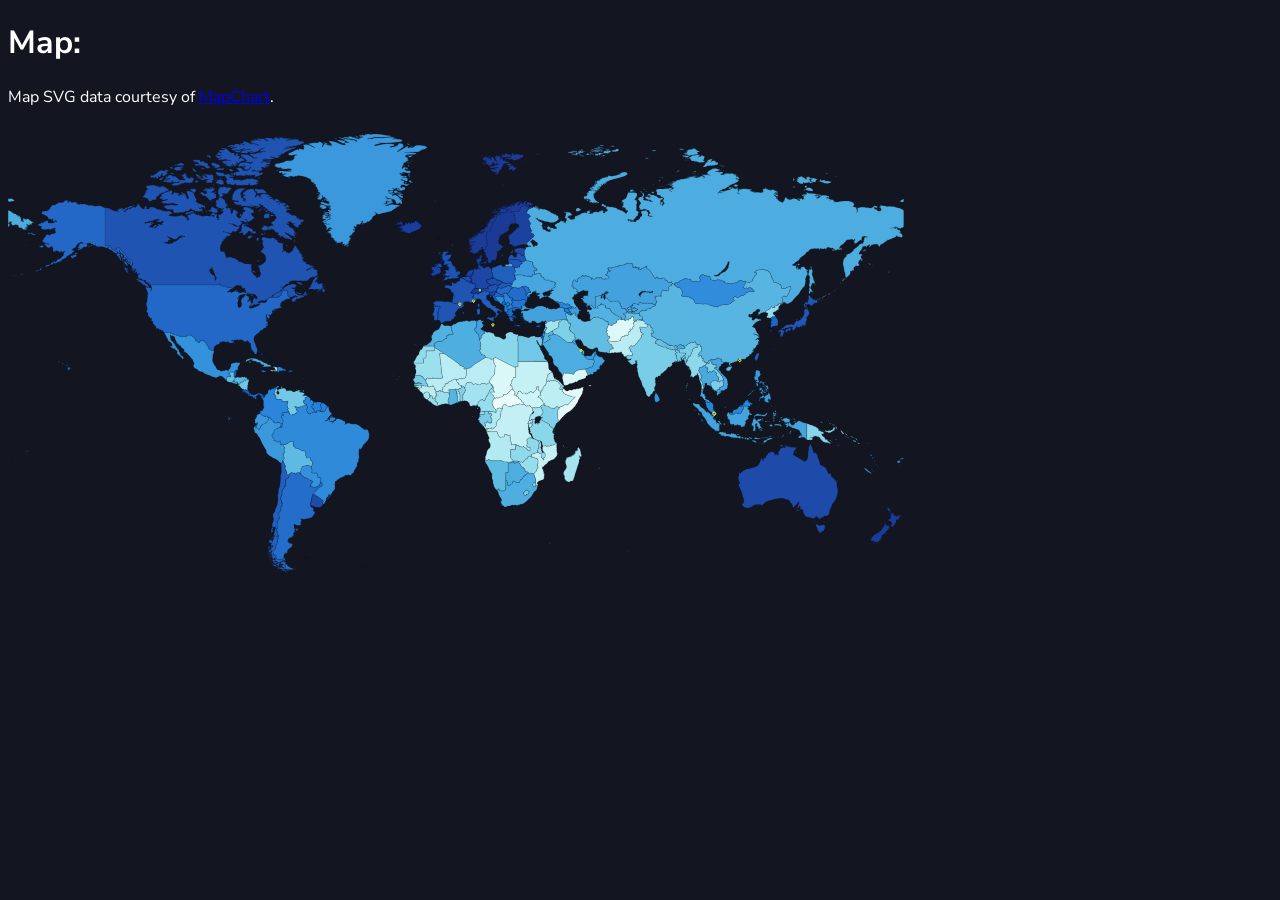
==== index.html @ 3bf243ae "Hover effects redone" ====
<!DOCTYPE html>
<html lang="en-us">
    <head>
        <meta charset="UTF-8">
        <title>BEST COUNTRY EVER!?</title>
        <link rel="stylesheet" href="style.css" type="text/css">
        <meta name="viewport" content="width=device-width, initial-scale=1.0">
    </head>
    <body>
        <h1>Map:</h1>
        <p>Map SVG data courtesy of <a href="https://www.mapchart.net/world.html" target="_blank">MapChart</a>.</p>

        <div id="tooltip">
            <div id="tooltip-grid">
                <p id="tooltip-text"></p>
                <p id="tooltip-score"></p>
            </div>
        </div>

        <div>
            <svg id="map-container" viewBox="0 0 895.92 471.76" preserveAspectRatio="xMinYMin" height="471.76" width="895.92">
                <g id="map-group"><svg id="map" width="895.92" height="471.76" stroke-linecap="round" stroke-linejoin="round" version="1.2" sodipodi:docname="world.svg" inkscape:version="1.4 (e7c3feb1, 2024-10-09)" xmlns:inkscape="http://www.inkscape.org/namespaces/inkscape" xmlns:sodipodi="http://sodipodi.sourceforge.net/DTD/sodipodi-0.dtd" xmlns="http://www.w3.org/2000/svg" xmlns:svg="http://www.w3.org/2000/svg" viewBox="0 0 895.92 471.76" preserveAspectRatio="xMinYMin">
                <g><path class="country-path" id="CAN" data-stats="CAN,20,23,Canada,20,100.0,79.47565793406336,6.38944,13.419917,113.9,8.69,19.22,13.87,1.349,45529.645,6.803,82.6302,100,12,97,11.91,36.469997,2.29,0.8,0.029,97,2.5" d="m262.35 173.5-.4-.04-1 .45-1.06.87-.23.27-.38.3-.73.2-.54.26-.52.07-.79.45.17.4-.52.24-.6-.31-.33.05-.27-.29-.77.2-1.75.2-1.2.28-.7.55-.25-.01-.75.96.2.27.9.15.67-.26v.52l.34.48-.43.3-.27-.1-1.28.04-1.28.27-.7.62-1.05-.28-.74-.01-.77.29-.63.5-.33.43h-.34l-.77.39-.44.43-.2-.14-.73.14-.51-.24.1-.7.34-.11.44.09.83-.08-.12-.5-.4-.17.34-.27.23-1.11.67-.21 1.04-.9.08-.4-.03-1.3-.08-.43.37-.74.48-.4.34-.58-.2-1.03-.63-.63-.02-.21h.76l.1.71.58.66.98.27.1.3 1.22.45.24-.17.04-.5-.28-.4.7-.36-.63-.5-.12-.4.23-.3-.2-.25-.46.13-.2-.55-.66-.6-.09-.35-.52-.32-.68.05-.85-.24-.1-.26-1.17-.05-.96-.26-1.46.07-1.57-.35-1.22-.18-.24-.63-.73.28-.18-.45.32-.29-.29-.41.28-.36-.84-.15.12-.5.36-.5-.31-.4-.78-.56.3-.57-.07-.59-1.24.15-1.08-.2-.54-.55-.38-.86-.1-.5-.48-.6-.27.11-.4-.24-.28.17-.34-.17-.79.13-.43-.24-1.19-.31-.2-.15-.62.01.4.9-.29.35-.28-.3-.06-.49-.45.2-.04.47-.42.8h-.35l.13-.59-.82.28-.46 1.15-.62.4-1-.04-.5-.34-.88.1-.63-.04-.35-.4-.87.51-.39.09-.65-.2-.18-.28-.48-.14-.22-.34-.65.08-.2.25-.35-.67-.3-.3-.82-.26-.7-.04-.59.28-.66.09-.3-.4-.88-.04-.2-.2-.7-.03-.3-.26v-.35l-.29-1.22-.83-.24-.04 1.21h-68.77l-.5-.3-.2.3h-.14l-.3-.45-.1-.46v-1.05l-.6.27-.16.4-1.02-.42-.24-.35.3-.65-1.16.2-.82-.6.32-.92-.25-.29-.89-.01-.17-.36-.65-.2-.78.2-.33-.3-.3.18-.72-.1.06-.46.5-.08-.54-.64-.62.15-.9-.42-.43.4-1.02-.4-.87-.73-.03-.22.31-.54-.52-.91.06-.82.42-.1.1-.46.89-.5.34-.39-.2-.34-.56.14-.1.18-.77.34-.63-.46-.45.22-.02-.77.3-.66-.88-.39-.18-.9-.81-.57-.03-.49.27-.36-.03-.77.23-.14.15-.5-.82.5-.66.64-.04.63-.22.17-1.93-1.87-.02-.73-.4-.67-.45.03.09-.89.56-.51.16-.46.43-.75.7-.95-.1-.3-.48 1.03-.39.57-.25-.3.52-.64-.36-1.1-.07-.51.28-.61-.14-.62-.82-.13-.24-.39-.37-.11-.48-.38-.65-.13-1.2-.66-.54.02-.19-.73-.58-.22.19-.61-.78-.2.28-.4-.8-1.09-.9-1.37-.4-.46-.22-.5-.53-.53-.22-.61-.4-.32-.62-.69-.88-.39-.44-.48v-.28l-.76-.7-.56-.11-.41-.54.2-.47-.62-.57-.55-.35-1.1.46-.83.17-.05.5-.47.1v.64l-.37.5-.56.02-1.1.58-.35.3-.48-1.22-2.46-1.9-.23-.5-.77-.34-.45-.36.27-.84-.07-.18-1.32.05-.96.55-1.02-.4-.28.28-1.1-.29-.06-.09v-37.9l.9.16 1.04.06.76-.09.54.2 1.39.28.47.47.47.21.33.33.8.24.55.39 2.25.84h.5l.82.32.4-.18 1.08.13.47.16.61.37.08-.64-.66.02-.34-.18.22-.4-.13-.8.5-.47.84-.03.53.17-.16-.51.32-.3h1.29l.31-.24.26-.53.46-.12-.03.4.5.13.48.49-.62.47-.07.35 1.04-.33.09-.21.51-.13.67.02.56-.45-.06-.34.26-.3.89.12.24-.32.36-.14.48.04.65-.19.23-.3 1.22-.46.43.22.35-.83 1.54-.28 1.1.24.4-.76.8.6-.49.6-1.27.53-1.03.38-.17.34-.45.1-.42.52-.36-.3-1.04.28h-.64l-.56.16-.4.54.08.23-1.65.46-.43.93-.34-.13-.3.16-.02.4-.6.67 1.22-.05.06-.26 1.06.25.3-.27-.4-.23-.53.32-.24-.99 1.21-.34.07-.29.64-.07.53-.22.3-.38-.18-.23.59-.23.53.09.82-.34.3.6 1.19-.81.29-.54.43-.05 1.16-.34.24-.17 1.2-.13.32-.38.16.42h-.45l-.11.59.4.16 1-.85.71-.54-.07-.62.57-.27.29.04 1.01-.25-1.11-.26-.4-.69.18-.4.33-.25 1.36.85.77.68.67 1.12.4 1.04 1.15 1.07.77.5.55.09.73.32-.02-.35.67.06.03-.3-.39-.08.15-.54-.43-.04.13-.4h.33l.42-.25.1-.52.32-.33-.05-.49 1.03-.25.22.4-.16 1.31.49.1.53-.13-.49.86-.4.28-.03.45.7.1.35-.15 1.18.02.47-.56.45.04.2-.8-.08-.37.45-.35 1.17.15 1.11-.06 1.5.22 1.56.64.42.4.9.55.7.27h.52l1.32.22 1.48.32.48.41 1.08.47 1.67.32.51.25.46-.06 1.28.18.35-.05.3.2.75-.43.1-.17.7-.03 1.38.44.73.52.54.17.37.48.43.14.5.75-.14.41-.7.3-.28-.15-.96.03-.15.48-.7.04-.18.43.11.26-.82.2 1.04.56.82-.05.98.31h.56l.78.2 1.36-.06.67.15 1.56-.03.23-.27.35.07.77-.15.83.18.94-.53.33.34 1.15-.53.38-.25.9-.24.22.17-.05.48.4-.1.34.28-.06.4.56-.1 1.05.08.36.81-.17.35.33.15.3-.17.02-.6.34-.13.4.8 1.12.65.25.48.01.5-.63-.13-.19.23.55.82.85.52-.25-1.26.58-.05.9.6-.5-.8.19-.25-.6-.36-.32-.67.18-.55-1.02-.83.13-.68.63-.24-.5-.33.76-.33.39.1 1.25-.36.42.09.68-.53.15-.33.44-.38.31.11.38-.26.56.03.12-.3-.45-.65-1.6.49-.21.95-.45-.47-.55.19-.67.44-.67-.35-.76.08.17.4-.36.4-.56-.11-.6.27-.53-.63h-.48l.1-.36.4-.26.47-.7.31-.26 2.47-.35.35-.21 2.19-.68.2-.17 1.1.34.7.63-.18.32.33.51-.32.35.43.13.1.29.58.36.21-.23.56.32h.37l.1.66.27.26.42-.1.43.15h.67l.84-.2.24-.42.26.23-.06.4.7.4h.34l.46.48.78.14.36.25.44-.21.48-.06.35.34.66.1.2-.22.5-.14.73.08.6-.42.31.21.45-.22.61.02 1.86.22.43.3.67.01.98-.26.22-.36-.56-.4-.04-.43.44-.12.8.75.38.65.46.28 1.23.36.74-.72-.36-.6-.16.19-.91-.63-1.2.63-.52-.52-.39-.53.26-.2-.28-.74.28-.16.6.3.24-.26.48.1.01-.45-.25-.4 1.42.16 1.05.66.21.46.59-.18.17.22-.14.92.7-.64.97-.35-.04.58-.47 1.22.06.4-.2.43-.5.37.36.46.5.24-.26.26.38.41.85-.64.37.32.6 1.38-.64.11-.14-.14-.56.14-.25-.5-.36.46.94.21 1.13.01-.12-1.06.22-.44-.36-.91.2-.15-.35-.54-.59-.3.38-.42-.09-.4.4-.51-.07-.22.89-.09.57.26 1.3-.9.33-.12.02-.45.63-.44 1-.38-.44-.33.37-.97-.15-.43h-.47l-.19-.27-.45.75-.07.4-1.02.13-.22-.4.2-.68.74-.26.23-.42-.46-.1.22-.8.51-.12.36.09.08.7.91-.59-.23-.25.3-.4-.25-.28-.31.03-.6.4-.99-.08-.5-.54-.1-.3-.78.3-1.33-.5-.6-.43h-.81l-.27-.28-.06-.5-.37-.05-.58-.56-.21-.62.03-.36.57-.78.7-.54-.86-.37-.55-.62.32-.92-.18-.45.25-.2.07-.43.74-.68h.37l.82.56.46-.32-.19-.28.22-.28-.86-.12-.26-.45.46-.13.59-.4h.47l.22-.5-.03-.56 1.69-.25.36.37-.34.71.82-.1.78.18.44-.05-.25.5.46.35 1.05.52.12.34.44.16.33.96-.13 1.13.23.41.31.17.2.38.9.3.1.4.73 1.06.44-.27.14.6.35.36-1.11.1-.68-.41-.41.2-.07.45.86-.09.42.3-.8.66-.72.3-.78.46.38.12.6-.1.93.63.7.29.99-.79.64.16.14.53.53-.1.37.2.24-.2.54.19-.9.56-.01.48-.58.16.9.57.12.4.45.77-.2.39.02 1.04-.22.22.62.3.22.56.67-.6-.01-.23.42-.44-.27-.35.64-.87-.15-.43.2-.56.3-.2.54-.7.33-.13.64.2.53.66 1.2.66.56.54.26.62-.07.25.3.6.08.6-.37.55-.6-.3-.18-.32-.38.3.32.65-.23.64.3.85.24.4.44.28.8.78.44.3.07.38.31.42.42-.26.4-.05.1-.51.45-.22.49.3.26-.46-.04-.83.26-.67.73-.74.49-.3.03-.56.21-.65.22-.27-.04-1.05.16-.38 1.11.02.66-.18-.3-.88.7.14-.09-.33.17-.35-1.26-.21-.57-.8.14-.1-.21-.8.17-.2-.2-.37.23-.16.05-.44.27-.26.37.24 1.2-.27.88-.02.76.42.7.23 1 .13.25-.12.57.12h.84l.32.36.1.48-1.68-.2 2.27.52.11.81.61-.19.6.05 1.03.35-.06.38-.92.68.37.34.54.02.33.39-.08.58-.91.55-.96.34-.12-.27-1.14.36.62.53-.1.62.73.07-.37.58.2.4 1.12.92.46.24.54.71-.28.76-.17.8-.27.41-1.07.08-.57.87-.46.18-.66.68-.94.05-.04.23-.85.6-.5-.08-.28-.64-.41-.09-.73-.7-.33-.05-.26-.59.01-.45-1.59.02-.51.2.21.36.46-.16.18-.3.67.03.12.46.52.3.33.68.62.48.69 1.16-.7-.02-.58-.5-.49.08-.35-.41-.24.25.53.49-.47.04-1.64-.29-.13-.8-.24-.37-.83.21-.97.07-.55-.2h-.42l-.55.22-.11.27.43.49.68.1.97.37-.04.68-1.1.54-.2.37.08.27-.24.32-.66.44-.36.1-.34.27.07.29-.75.3-1.38-.02-.68-.3-.3-.34-.57-.38-.08-.25-.65-.24-.31.02-.92-.58-.87-.44-.38.47-.51-.25-.64.13-.25-.18-1.95-.17-.31-.13-.48.13.95.42.12-.36 1.35.2 1.42.37.55.27.62.46.24.46.53.26.36.45 3.21.25.94-.04.82.16.27.38-.09.35-.35.23-.5.82-.71.97-.4.14-.35.76-.3.23-.06.36-.45.16-1.27.69-.43-.14-.96.08-.59-.36-.17.22-.6-.48-.26.3.32.43-.76-.02.37.56-.72.86-.71-.1-.5.22-.58-.01-.65-.21-.34-.27-.95-.2h-.73l-.82-.12-1.03-.48-.7-.13-1.02-.4-.55.34.13.27.7.13.37-.25 1.45.5.25-.14.3.3.71.13-.12.36 1-.37.4.27.07.26.67.31.9.18.66.71.12.81-.35.49-.62-.03-1.02.64-1.34-.23-.45.17-.43-.16-.3.2.63.5.75.1-.21.41-.5-.31-.19.2-.5.06-.22.38-.42-.06.24.54-.17.36-.52.1-.4.34-.28.5-.42.35-.64-.14.58.69-1.18.73-.36.4.31.53-.44.15.05.3-.57 1.13-.28.17-.41 1.17-.4.27.16.31-.24.47.03.6-.3.53.1.7-.1.47.25 1.05-.18.65-.04.63.28.37.53.36.21.4.63-.22.66.05.41-.13 1.32.11.15.85.4.98.4.66.13.77.74 1.5v.8l-.52.8.97-.24.13.16 2.97-.86 1.12.12 1.89.9 1.08.18.84.3.34-.04.7.57.82.55.83.34 1 1.4.65.29 1.1.18 1.47.65.96.23.55.26.6.55.72.23.06.2 1.28.2.97-.17.36.06.38-.16.4.15 1.32.2.8.02.26.24.35-.07.54.1.45.33.2.74-.56 1.55-.02.53.47.56.28.87-.22.7.24 1.12-.29.18-.16.86.78.57.17.4.89.76-.05.46.48.63 1.03.43.15.3.35.19.46.47.4 1.17.81.2.9.58.12-.87.45-.32.43-.6 1.15.86.23-.24-.18-.56-.38-.5.44-.16-.13-.34.36-.1.4-.43.22-.84-.06-.42-.65-.6.23-.77-.43-.02.04-.4-.33-.2.2-.43-.23-.87.15-.34-.33-.68.06-.66-.3-.8-.49-.06-.21-.3-.24-.85-.35-.55.48-.21 1.3-.34.22-.2 1.2-.41.6-.38.93-.47.37-.36 1.3-1.04.17-.38.96-1.01.28-.8.08-.5.03-1.22-.21-1.74-.54-1.22-.01-.23-.68-1.03-.98-.9-.31-.23-1.08-.41-.59-.49-.45-.21-.28-1.34.63-.06.55-.74-.05-.18.72-.3.12-.43-.28-.28.36-.2.08-.61.32.03.42-.36.32-.88-.7-.09-.1-.23.33-.39-.68-.77.38-.3-.6-.52.51-.42-.73-.3-.62-.13.89-.83.17-.8-.1-.6.44-.04-.47-.9-.37.03-.36-.75-.2-1.07.03-.5.54-.43 1.12-.7.88.24.41-.07.94.34 2.34.62.82-.08.8.19.55.34.2-.27h.72l.35-.28.74-.2.27-.36.5-.06.25.35.49.09.45.42 1.02.55h.4l.05.67.94.24.68.66.76.22-.1.43-.3.35.35.28-.07.37.76.48.4-.06.73.35.44-.05.4.2.45-.2h.58l.32.87.37.18.56-.57.1-.39.28-.07.37.76.02.31-.85.43.1.48-.18.85.37.4v.46l-.32.2.03.56.33.08-.17.64.22.37-.3.16.16.94.45-.2.48.13.02.35h-.51l-.14.58.14.65-.28.33-.29-.33-.39.22-.5.08-.02.27.62.52.46-.6.88-.5 1.17-.1.36.1.7.41-.05.3.44.94.17-.28.62.1.54.26-.14.33.2.3 1.35-.4.4-.5.7-.16.28-.62.21-.04.2-.47.68.46.34-.7.3-.09.54-.48-.25-.72.44.09-.03-.44.38-.62-.29-.74.31-.32.7-.2.06-.52.4-.69.26-.64.55.07.53.46-.2.4.3.29.39-.02.19.22-.12.77.12.36 1.04.64-.2.5.69.1-.04.47.26.37.63.21.17.69.48.19.2.56-.22.26-.6.34.42.28.56-.26.33.3.14.59.5.5.02.42.8.36.44 1-.37.1-.3.45.85.33-.37.5.45.3.79-.01.22.12-.03.47-.27.05-.77.67.17.56-.03.51-.19.39.5.33.2.3.45-.1.18.7-.12.2.69.15.3.2 1.14.22.26.44.11.58-.21.81.13.4.36-.3.48.13.54-.36.25.17-.09.43.66-.15.32.32.28-.4.61.21-.04.47.29.18-.03.39.6.13 1.18.07.17.2h.72l.45.36.54-.04.15.5-.71.43-.56-.03-.71.1-.16.35-.54.08-.65.29-.62.6-.6.14-.78.37-.66-.09-.7.38-.1.65.19.22-.77.34.6.14.62-.55.86-.18.46-.35.63-.1.07-.42.48-.45 1.58-.42-.48-.26.47-.33h.54l1.63.33.17.47.36.54-.02.36-.46.23.16.63.72-.81.88-.06.08.33 1.32.35.09.37.55.36-.03.46.2.16-.53.41.36.66-.61.2.3.44-.15.41.64.08.17.45-.1.9-.43.27-.13.27-.68.43-.32.06-1.53 1.14-.6.06-.14-.3-.63.19-.78.07-.41.33-.64.18-.54-.13-.95.9h-.3l-.1.83-.33-.03-.83.6-.3.43-.56.14-.12.42-.53.2-.23-.12-.96.2-.73-.08-.83.22-.37-.04-1.01.32-.32-.4-1.47-.15-1.54-.06-.97.2-.7-.25-.66-.01-.65.1-.55-.16-1.05.16-.92-.16-1.2.21-.47-.1-.58.3h-.49l-.28-.23-.23.36-.97.56-.24.52-.21-.01-.25.7-.03.5-.33.39-1.85.22-.15.47-.48-.05-.66.4-1.08.83-.19.51-.75.97-.52.43-.36.02-.46-.4-.4.03-.57-.33-.93-.17v.23h.66l.79.36.34-.04.66.4-.08.45-.35.68-.66.57-.1.31-.64.21-.54.98-.61.32-1 .88-.83.2-.48-.05-.86.43-.07.26-.5.21-.37.32-.97.28-.07.31-.34.12-.33.62-.5.46-.66.15-.38.44-.43.25.3.32-1.33.64zm-53.79-19.9-.42-.4-.23-.6-.45-.5-.25-.9-.35-.36-.31-.57.13-.55-.18-.15-.22-.78-.32-.28-.28-.6.04-.77-.42-.43-.2-.62-.42-.5.05-.32-.36-.52-.68-.48.21-.59.71-.23-.33-.54-.4.53-.4.9.19.38-1.03.11-.45-.17-.31.15-.05.5-.3.95-.24.18-.11.5.5.61.64-.13.12.37-.4.19.26.74.8.67.08.41.54.25.2.56.2.1.07.54.57.12.22-.58.59-.15.27.27.36.88-.17.47.02.57.42-.15.05-.47.5-.21.3.18.04.53-.54.8.21.19.4-.52.3.07-.77.83-.14.68.02 1.08.16.45.64.07.2-.27-.07-.58.43.1.18-.49-.17-1zm-38.38-39.75.62-.94 1.51-.5.6-.06.3-.24 1.27.05.7.21.89.15.18.5.55-.32.19-.43-.8-.27h-.6l-.31-.19-.75-.16h-1.3l-.75.14-1.11.43-.67.45-.17.5-.21.11-.3.59-1.76 1.17-1.1.17h-.67l-.18.13-1.3-.35-.81-.75-.46-.12.03-.34-.96.19-.6-.43-.53-.09-.38-.38-.37-.17-.81-.12-.71-.49-.16.3.8.56.1.36.88-.07.09 1.04.62.12.07.4.53.25.27.77-.63.28-.66-.1-.8.1-.24.34-.29.73-.43.47-.06.64-.63-.36h-.53l-.3-.18-.54-.04.13.41-.92.27-1.05-.4.47.57.57.24 1.35.04.3.33 1.17.4.66-.08.34.1.7-.05.95-.21.44.02 1.1-.37.54.1.71-.14.33-.32-.2-.66.11-.19.64-.31.18-.22.82-.04.77.08 1.2-.63.16-.34 1.31-.97.38-.4.1-.44 1.28-.91.66.19.66-.21-.23-.48.3-.13.49.08.7-.15.51-.34-1.5-.07-.98.07-1.45.2zm-17.87-13.5.48.52.52-.2.17.16.8-.14.2-.27-.76-.41.4-.73.48-.51.23.06.53-.59.04-.79-.66.27-.03-.31.38-.26v-.42l-.66.13-.58.43-.26.5-.66.23-1.53.08-.8-.1-.1.16-.97-.13-.47-.3-.73.1-.15-.17.43-.52.28-.02.58-.45.67-.27.46-.01.55-.43.8-.15-.75-.28-1.24-.18-.01-.3-.93.2-.28.18-.67.02-1.1.4-.47-.06-.74.62-.72.12-.62.3-.87.03-.48.28-.88-.02-.24.32-.7.03-1.32.33-.62.32-.67-.22-.35.44-.75-.13-.8.11-.12.44.24.45 1.15.21-.07-.64 1.02-.11.36.28 1.92-.25.46.44.38-.47-.27-.3h2.84l.62.28.27.38.46-.1.32.21-.4.47-1.1.1-.44-.22-.95-.12-.52.12.23.32.77.22.12.32-.44.5-.71.32-.36.03-.2.4.28.51-.67.47-1.08.1.23.37 2.78.46.14.12.95-.27.48-.56-.06-.38.66-.68 1.3-.69.29-.06.82.13.13.32-.19.53-.73.75-.69.3.06.3-.32.23-.78-.02-.27.44.39.28.36.02.43-.38.63-.33h.28l1.01-.7.52-.14.17-.36.41-.3.51.03-.03-.52-.5-.07-.45-.34.77-.9.99.02.27-.08zm110.04 73.15.6-.2.17-.25.88-.27.9-.61.33.04.36-1.04.38-.32.3-.64.51-.26.5-.1.6-.57.54-.2.22-.32.45-.15.4-.3.33.11 1.03-.35.36-.3 1.56-.54.36-.33.89-1.11.32-.25.88-.94.26-.47.3-.13.68-.64.62-.45.2-.01 1.3-.84.6-.2 1.03-.51.3-.04 2.01-.8 1-.28 1.63-.19 1.51.16.87.3.98.75-.42.36.28.18-.13.98-.95.25-.17.43-.32.09-.68.43-.63.12-1.3-.6-.35.3-.44-.06.02.35 1.1.32.48.75.38-.05.66-.42.46-.1.5.1.36.3-.52.52.06.23-.23.61-.21.06-.4.57.59.1.4.24-.24.31.1.33.37.3.11.68.36.46.03.26.65.02 1.1.3-.24.49.25.28.9.21.64.27.3-.13.83.04.66.47 1.36-.86.08.59.69.27.37-.22.5.74.33.29-.63.58-.45.06-1.21.53-.44.04-1.43.54-.54.27-.25-.17-.79.47-.28.39-.41.05-.53-.17v-.5l-1.06.67.03.37-.55.78-.63.38-.5.7-.59.16-.53.45-.5.08-.61-.97-.24.3-.3-.08-.06-.78-.16-.32.25-.73.67-.65.14-.43 2.3-1.36.38-.17.9-.17-.1.3.43.13.27-.33.72-.2.58-.35-1.18-.05-.8.13-.47-.15-.36.29-.46-.33.64-.4.54-.47-.38-.36-.43.61-1.4.53-.57.4-.91.36-.56-.31-.24.36-.5.35-.15-.23-.42.23-.57.07-.14-.4-.36.28-.22-.24-.45.04-.28-.31.1-.37-.16-.33.11-.37-.88-.27.04-.81-.05-3.38-.4-.5-.58-.45-.81.16-.77.32-.34-.18-.07-.59-.67-.03-1.85 2.32-.17.89-.28.19-.23.46-.1.66.14.24-.36.6-.7.49-.36.55-.46.16-.31.28-.37-.12-.26.15-.27.7zm50.96-14.46-.08-.3.54-.26.19.27zm4.11 6.57-.46.89-.18.53-.14.9-.31.4-.36.08-.4-.31-.46.37-.17-.13-.03-.57.3-.89-.14-.12-1.2 1.11-.36-.25.6-1.31.15-.11.02-.6-.31-.88-.32-.1-.8 1.07-.74.44-.27-.06-.3.32-.27.7-.39.43-.54-.03-.46.19-.5-.01-.32-.3.28-.34.95-.2.47-.41.3-.6.71-.24-1.2-.48-.16.68-.5-.11-.33.15-.48-.95-.67.4-1.03.1-.33.22-.5-.17-.84.01-.15-.16-1.8-.2-2.05.3-.48.13-.47-.17.05-.46-.3-.38.4-.43.6-.35 1.15-1.06-.41-.31-.94.12.27-.52.44.36.27-.12.06-.4.3-.47.1-.42.91-.3.1-.28-.33-.27.1-.56.66-.48-.03-.38.82-1.5.38-1.03.4-.55.8-.75-.02-.36.66-1.1.56-.3.97-.4.52-.32.13.25.82-.17.27.1-.21.62-.32.28-.87-.14-.12.42.42-.04.32.16-.05.37-.33.5-1.38 1.78-.24.59-.54.55-.16.73.2.36.43-.53.36-.2.22-.4.42-.38 1.06.73-.44.69v.5l.63.57.16-.27 1.07-.25-.17.92 1.2-.18.49-.67.43.35.53.06.3-.26.9.36.56.41-.38.64-.56.07-.16.58.01.68.3.26.62.28.27-.52.39.32.29-.36.4.1-.19.54-.32.26-.32-.1-.18.32-.63.37-.75-.02.09.3h.55l.15.25-.56.95.61.53.26-.66.55-.86 1.02-.34-.46.6-.3.6-.02.59.17.41.63-.56.15-.57.24.1zm-187.76-12.95-.42.12-.18-.47.36-.31zm-.55-1.14-.22-.29.16-.27.4-.1.12.26-.2.48zm2.24-1.87-.1.46-.9.5-.14.45-.48.17.18-.8.76-.4.16-.22zm-3.3-.62.23.41-.16.18-.5-.27.03-.28zm.63.62-.35-.7.33-.17zm-1.54-.63-.15.45-.5-.49-.26-.46.09-.22zm-5.74 1.44-.16.16-.52-.26-.75-.95-.5-.3-.63-.6-.51-.63-.41-.33-.09-.38 1.18-.04.69-.3.4.5.03.63-.58.18.05.47.26.09.33.62.32.02.34.7.47-.06zm6.05-1.73-.31.1-.33-.23-.32-.96.24-.22.04-.72.43.03.67.44.24.48.02.59-.2.79-.36.03zm-1.22-1.37-.08-.38.35-.32.12.66zm.94-1.01-.03.26-.47.03.12-.45zm-2.07.57-.48.23-.37-.49-.56-.27-.46-.84.58.2.72.42zm1.44-.5.03-.82.24-.2.54-.1-.1.46-.53.24zm-3.1-1.03.3-.23.38.18.12.45-.6-.18zm.4-.7.14-.08.9.62.4.48.84.79-.58.49-.57-.55-.34-.75-.67-.44zm-.5-.31-.23.25-.32-.27.55-.3.28.02.27.33-.3.47zm-5.6 2.6-.45-.36.11-.18-.54-.52.1-.34-.64-.94.24-.44.02-.48.52.13.46-.05.26.35.62-.25.37.4.08.43-.3.32-.71.25.58.27.33-.26-.1-.26.3-.4-.14-.48.54-.02.51-.27.05.43-.44.72-.18.89.08.55-.25.36-.54.08-.61.26zm186.6-5.47-.38.22-.32-.04-.18-.3.7-.25zm-9.36-7.12.41-.38.22.7-.2.47-.42-.4zm.03-2.02h-.59l.32-.44zm-18.68-6.24.06.26-.71.36.33-.7zM179 92.53h.36l.16.4-.45.35zm9.08-3.74.15.3-.56.2-.61-.25-.4-.4.43-.16.52.03zm6.98-1.11.03.42-.37.42-.62-.16-.58-.32.6-.32.23-.28zm3.71-.14-.4.35-.67-.33v-.86l.58-.15.44.44zm.4-1.24.03.63-.48-.24-.03-.37zm-2.33-1.74-.57.45-.42-.7.74.01zm11.03.01-.2-.34 1.22-.02.1.32-.11.55-.58-.37zm1.52.26-.17-.27.23-.48.3-.18.43.05.62.43-.08.6-.3.24-.3-.33-.16-.66-.41.94zm1.83 2.45-.15.27-.64.53-.16-.34-.53.12-.19.51-.3-.06-.73.63-.56.14-1.3-.46-.3.16-1-.2-.5-.39-1.26-.38.03-.37-.27-.13-.19.45-1.06-.35.1-.43-.36-.1-.18.38-.34.16-.59-.26-.44-.65.25-.35.45-.17.76.08.74-.27.8-.58-.55-.48.15-.63.45.07.1-.59.27-.42.73-.44.5.17.12.22.5.14-.04.46.3.33.37-.37.83.81.9.3.78.51.67.77-.07.4.29.3.04.39.69.24.44-.27zm-12.82-7.2-.75-.29-.08-.6.5.02.43.41zm-1.3 3.04-.22.64-.9-.07-.37-.67-.42.6-.7-.16-.36-.53-.42-.01-.16.24-.48.05-.05.99-.68.12-.94-.36-.35-.33-.33-.07-.2.4.73.29.2.46.76.28.72-.13.2-.29.45-.1.58.08.27.35-.4.32-.29.45.38.18.3-.31.45.3v.3l-.49.67-.18-.12-.68.26-.53.32-1.23.27-.37-.18-.55.27-1.44-.37-.59-.06-.14-.27h-.47l-.37.34-1.32-.13-.06-.46.56-.2-.4-.27-.33.12-.6-.1-.24-.22-.83-.1-.8.11-.52-.17.35-.43-.12-.51-.66-.44-.4.28-.06.28-.48.06.09.54-.6.45-.43.5-.34.13-1.16.22-1.5-.02-.06.32-.96.57-1 .2-.68.24-1.5.06-.38.22-.56-.17-.95.3-.31-.14-.63-.03-.43.19-2.62.14-.42.2-.37-.05-.85.09.35-.36-.62-.24-.3-.51-.47-.39-.03-.48.25-.24v-.4l-.33-.46-.6-.42-.47.03-.66-.16-1.15.15-.43-.12-.4.17-1.96-.25-1.14-.46-.47-.74-.47-.01-.13-.35-.98-.5-.47-1 .22-.25.98-.37 1.12-.16 1.2-.24.98-.13 2.19-.2.63-.1h.8l.37.15.99.09.41-.1 1.2.23.09-.1.93.25.82-.5.8.2.75-.06.17-.36-.6.03-.65-.28-.19-.36-1.09-.15-.35-.19-.36.13-.84-.48-.71-.15-.18.17-.4-.22-.66-.11-.5.22-.4-.09-.4.2-1.83.14-.84.15-.37-.13-.78.13-.48-.27-.88.02-.25.11-.75.04-.97-.13-.53.1-.3-.4-1.2-.65-.56-.61.07-.22 1.46-.68.81-.07.95-.26.48.01.24-.23 1.75-.4.14-.3.76-.3-.2-.18-.9.22-.92.1-.66.22-.58-.03-.44.16-.8.12-.4-.05-1.14.04-.36-.24.45-.5.86.05-.2-.52-.53-.11-.32.31-.38.02-.33-.3-.85-.02-.24.33-.31-.16-.22-.7.22-.73.76-.56.17-.41 1.37-.4.01-.38-.29-.18h-.47l-.4-.38.2-.38.8-.59.8-.31.68-.46.56-.57 1.18-.23.63-.33 1.1-.4 1.1-.32.48-.08 1.1-.44 1.35-.42.8.22.61.6.15.42-.2.72.05.83-.54.03-.3.21.1.35-.38.23.17.31.7-.37.6-.12.2.1.97-.42-.47-.22.53-.64.5-.39.43-.11 1.2.27.4.21.74.08 1.32.44.21.26.6.12-.16.76-.5.26-.19.32-.72.28.08.27 1.04-.48.28.25.65.28-.14-.44.9-.78.86.06.83.57.4-.24-.17-.55-.36-.26.13-.48-.45-.29-.64-.07-.5-.42-.04-.39 1.56.07.43.11.38.43.94.53.48.01.3.37.1.58.4-.18.58.19.1.3-.18.65.32.75.28.31.02.68.47.1-.16.79 1.08.87.14-.57.32.12 1-.93-.38-.32-.48-.2-.05-.5-.36-.06-.04-.52.15-.35-.32-.4-.02-.76-.33-.61-.35-.88-.03-.78-.35-.4.6-.49-.16-.37.27-.19.87.14.52.18.7.45.21-.43.54-.15.5.42.5.19.59.48.46.16.55.01.2.36.35.13.55.72-.16.45.36.17-.03.51.32.35-.2.2.78 1.23-.17.21.47.87.06.4.33.15.75 1.06-.06.42.22.18-.44.66.1.52-.48.42.15.22 1.2.8.34.66.31.03.77.66 1.03.1.34-.34.31.25.03.36 1.1.41.71.36.43.34.65-.18.27.17-.1.48.23.23.69-.12.48-.25.22.22zm69.65 13.24-.15-.19.5-1.1 1.13-.32.27-.6-.31-.3-.17-.84-.4-.91-.41-.58-.37-.1.03-.51-.22-.64-.53-.44-.39.1-.27-.18-.39.19-.72-.65.08-.37.28-.1.02-.77-.33-.13-.39.22.4.48-.67.1-.55-.05-.4-.53-.72-.49.35-.45-.05-.24-.74.03-.35.18-.87-.58-.02.38-.27.21-.82.26-.23.21-.75.34-.74.07-.13-.36.35-.5-.29-.22.03-.37.54-.2 1.08.22.44-.31.48-.03.12-.3-.28-.56-.69-.39-.64-.19-.43.05-.15-.27-.62-.43-.85-.18.06-.44.36.08v-.58h-.7l-.5-.25-.34.04-.07.4-.42-.23v-1.6l-.51-.36-.66.28h-.43l-1.03-1-.7-.14-.96.08.29.38.4.2.4-.07.5.6.26.8-.09.36-.47.17-1.36.04-.62.16-.38-.46-.58-.24-.75.05-.45-.24-1.15-.06-.16-.16-1.22-.05.4.44.52.05 1.04 1.09-.38.18-.61-.5-.32-.12-.74-.55-.38.02-.91-.64-1.82-.63.14.24 1.36.4.92.64.05.47-.35-.05-.33.2-.79-.06-1.15-.48-.36-.26-.54-.02-.2.15-.8.15-1.02-.17-1.54-.09-.64-.27-1.05-.19.06.34-1.08.17-1.22-.53-.7-.55-.3-.6-.47.2-.43-.64-.26.23.41.3-.08.3-1.2-.2-.91.4-.26-.43-.46-.27-1.39-.31-.53-.36-.41-.7-.56-.36-.38-.59.55-.77.26.2 1.2-.1.68.2.11.24 1.08.1.51-.12.83.06.18-.27-.36-.3-.8-.3-.29-.61-.5.28-1.1-.15-.27.03-2.99-.41-.37-.4-.1-1 .52-.58-.54-.61.05-.84.58-.26-.51-.61.12-.8.33-.27v-.41l.6-.45-.1-.27.47-.41.19-.34.02-.78.64-.98.48-.26.43-.56.48-.2.21-.3 1.62-.92 1.56-.42 1.05-.21 1.74-.04.68.12 1.6.09.64.36-.26.33-1.3.69-.26.07-1.13 1.01-.63 1.02-1.03 1.3-.1.46.14.34.88.67.18.5-.36.44-.15.47.13.92.7.98 1 .73.57.56.77.33.57.07.26.7-.84-.1-.56.2-.31.33-.4-.13-.68.17.22.31.3-.2.7-.11.73.09.54-.2.3.2-.29 1.04.53-.19-.17-.6.07-.86.25-.66.43-.2-.2-.8-.26-.16-.45.23-.92-.17-.49-.41.04-.26-.33-.43-1.12-.36.08-.22.54.02.5-.15.17-.54.36-.36h.8l.32-.13.34-.79-.6.21-.82-.04-.43-.24-.46-.8.07-1.3.33-.33.95.14-.03-.3-.9-.07.3-.55.5.39.09-.43.74.23.78-.07-1.13-.42-.35-.03.11-.54.7-.32.65.32-.07-.44 1.05-.3 1.35-.57 1.2-.34.26.08.56-.42 1.94-.01 1.3.1.75.85.11.61-.08.45.2.35 1.23.37.24.36-.23.79.45.48.35.1.13.38-.72.47.12.6-.01.56-.32.1-.48.46-.08.29.27.44v.56l.9-.3-.11-.43.36-.32.12-.42.5-.46.3-.06.27-.45.32.17-.16.33.66.35.52-.33.38.24.47.7-.5.88 1.06.38-.5-.5.22-.66.8.34.31.74.23-.17-.24-.56-1.22-.62.4-.48.37-.1.08-.76.4-.36 1-.5.43-.02.5-.25 1.77.05.51.23.1.27 1.13.2.3.24.34-.22.5.05.66.25.68.14.01.2.63.94-.3.33-.54.29-.9-.1-.97.27.06.13.87-.3 1.03.19.45-.21 2.06.24.3.51-.37.69-.7.09-.49.3-.66.16.21.37.3-.3.28.38 1.02-.6h.45l.5-.2.44-.01.2.31-.4.24.6.46-.22.54.16.21.37-.22.32.47.85.25-.06-.55.6-.14-.19-.29.47-.21.1-.42.32-.04 1.38.33.85.27.4.27.75.86-.56.46-.26.44h-.44l-.6-.18-.45.12-.34.54-.44.4 1 .4.91-.37.67-.07.42-.68.92-.35.37.17.27.54-.04.28-.42.26-.23.53-.65.2-.63 1.69h.22l.61-1.49.35-.06.56-.37.96-.32.8-.36.27.29-.37.37-.62.35.45.21.6-.5.29.13.19-.37.96-.02.26.25 1.84.63.17.39-.48.57-.23-.19-.35.4-.73.09-1.14.25-.53.49 1.18-.25 1.25-.07.16.28-.7.86.54.09.4-.4.66-.26-.1-.63.67-.45.61.27.65.52.75.83.33 1.03-.58.06-1-.3-.65.04-.53.29-.32.34-.6.19 1.47.56.53-.08 1.4.07 1.1.55.24.25.06.44-.28.22-.5-.19-.93-.08-.4.15-.41-.07-1.3-.6.29.41-.08.38.94.4-.76.3.1.5.31.38-1.3-.33-.37.4 1 .23-.53.32 1.07.44.66-.16.68.36.82.02.43.24-.4.26.38.43.14.42.44.21.31-.16.49.06.34.57.45.19.55.4.13-.44.78-.11.07.35.58-.23.4-.39.6.21-.65.67.08.26.48.04.53-.21.56.26.76.77-.1.37.3.2.13.4-.19.21-.85.04.15.27.72-.2.3.19 1.1.05.72-.46.34.15.12.34-.2.23-.49.15.06.4-.3.61 1.11-.35.74.1.24.17.57-.16-.03-.31.38-.17.22.34.54.03.35.34.09.35.39.02.52.53.06.3-.41.25-.34-.02.2.76-.73.13-.37.2-.69-.15-.1-.35-.89-.14.63.5-.55.35.62.32.47.03.28.54-1 .18.3.62-.5.15-.31.8h-.37l-.29-.22h-.65l-.52.46-.14.43.12.42-.15.4.15.32-.08.5-.62.45-.42-.28-.15-.4-.47-.14-.2.27-.77-.62-.19.4-.38-.54-.53-.16.08-.6-.5.16-.11-.47-.53-.24.07-.27-.39-.21-.12-.35.37-.6 1.12-.4-.14-.28-1.07.4-1.27.1-.15-.66-.47-.1-.44-.54-.15.26-.39-.16.17-.44-.64-.09-.3-.9-.61.4-.12.48-.4.4-.3-.1-.37-.47-.62-.2.34.94.63.42.34.11.22.7-1.5.27-.28-.1-.36-.61-.53.28.02.28.43.49.9.64.71-.16.45.13-.4.58.24.22.63-.08-.19.94.56.1-.05.62h.36l.4.37 1.1.3.28.36.5.3-.09-.51.27-.09.38.28.28.4-.38.45-.03.34.67.12.48-.14.42.4-.43.51.02.3.47.61.37.2.64-.04-.8.79.14.2.63.15.43.38-.07.4.07.78-.32.4-.35-.33-.17-.62-.37-.42-.27.16.1.5.29.26-.3.7.68.2v.48l.25.19-.15.35h-.34l-.54-.35-.25.24.66 1.03-.58.25-.37-.5.11-.36-.82-.14-.15-.34-.55-.08-.3-.19-.46.11-.57-.21-.25-.28-.45.16-.28-.5-.18.01-.38-.48-.4-.01-.44-.46-.32-.15-.49-.84-.3.24.34.63-.46-.12-1.43-1-1.22-.17.42.8.89.72.64.84.21-.02.65.3.42-.05.26.4.82.49.4.4.15.45.55-.1.7.7.44.6.79.4-.3.85.39.49-.81.15-.97-.31-.27-.3-1.13-.32-.9-.31-.22.09-.77-.22-1.42-.14-1.03-.53-.16.03-1.04-.67-.35-.41.21-.35-.31-.17-1.1.17-.43-.02-.63-.44-.85-.12-.45-.4-.9-.2-.31-.3-.47-.18v-1l1.02-.56-.23-.23-.54.13.05-.38-.65-.36-.49.42-.41-.4-.32.39-.22-.44-.49-.32-.45-.58-.19-.03-.12-.57-.38-.07-.17-.44-.88-.45.08-.85-.86.26-.41.38-.1.52-.33-.11.33-.65-.22-.5-.36-.1-.35.36-.45-.22-.39-.44-.23.16.83.56-.37.23.2.3-.44.2-1-.34-.3.1-.31-.28-.88-.28.04.37-.42.44-1.06.1-.3.31-.47-.16-.34.15.11.35-1.11-.44-.54.24-.22-.3-.8-.1-1.06-.99-.02-.67.3-.4-.18-.42.45-.39.83-.4.79-.2-.5-.51.3-.6h.39l.37.23.64-.06.38.08 2.3.8.04.22.72.33.1.4-.27.16.17.69.29-.46-.17-.72-.4-.43-.58-.34.2-.23 1.25.22.28-.1.32-.4.44-.04.48.2.65-.3.42-.48.74-.03.52.3.44-.13-.47-.7-.09-.44-.73-.34-1.02-.94-.12-.27.31-.32.65-.3.92-.67.65-.38.31-.46.59-.27zM161.07 66.02l-.34.37-.74.35-1.16.35-.6.11-1.88.93-.43.06-1.63.8-.97.37-.22.24-.5.04-1.11.56-.07.48-.28.37-.1.48-1.07.55-1.06.06v.62l-.58.56.1.38.02.84-.33.73-.3.25-.89.28-1.07.22-.45-.38-.25-.02-1.13.95-1.18.4-.42.4h-.75l-.4-.2-.45-.54-.46-1-.46-.35-.33-.52-.31-.21-1.49-.49-.76-.39-.67-.24-.1-.19-1.3.15.19-.6-.08-.32.45-.48.11-.29.46-.52.1-.31.6-.36.05-.5.22-.89 1.16-.31-.37-.45-.3.01-.25-.35.7-.77.33-.8.66-.32.28-.27.03-.58.7-.5-.27-.36-.65-.07-.13-.34-.62-.69.03-.27-.29-.7-.24-.3 1.4-.4 1.51-.1.44-.12 1.7-.06 1.26-.17 1.34-.29 1.11.23.5.42 1.93.71 1.24.26h1.06l.32.2.32.87.46-.58.18-.46 1.64-.3 1.62.24 1.36.7 2.37 1.75.68.26zm-28.27 92.33-.06.65-.57-.33.03-.3.33-.32zm.1-2.88.55-.45.32-.06.21.28-.26.29zm8.23 7.05-.59.54-.83-.13-1.25-.48-.69-.18-1.07-.5-.22-.23.44-.32.1-.28h-1l-.3.23-.61-.44-.05-.54-.5-.04-.3-.48-1.25-.1.03-.56-.22-1.02-1.22.1-.87-.85-.74.15.02-.49-.35-.75.9-.1.02-.25-1.28.4-.64-.52-.22-.57.83-.29.48.01.94.3.76.5 1.85.49.85.06.94.33.38-.06.38.2.12.36.52.9.74.65-.06.33.18.34.73.45.95.23.5.26.37.36.08.42.46.47.13.65.39.05zm146.75-40.85-.69-.15-.19-.42.46-.03zm-8.5-.61.1.3-.29.32-.9.5-.3-.23.5-1.23h.6zm7.59-3.23h-.34l-.54-.57-.73-.37.14-.25.95-.14.82.14.11.6zm-1-2.18.2-.12.5.26.33.48-.18.12-.62-.21zm-35.01-1.34.03.47-.7 1.49-.5.66-.27.01-.23-.38-.57-.35-.27-.6.18-.8.95-1.05.36.12.33-.16zm37.16-1-.04.23-.5.37-.9-.24.29-.48.78-.02zm-14.62-.35-.3.35-.5-.06-.65-.33-.34-.68h-.28l-.34-.34 1.05.18.73.3zm-29.8-1.44.82.23-.26.49.02.4-.84.44-.33.44-.8.63-.96.52-.38-.3-.33.05-.64.36-.2-.63-.39-.34.01-.37.49-.3.39-.5.08-.5.56-.4.44.32.3-.03.64-.32.8.03zm11.6-1.18-.05.4-.5.3-.45.08-.67-.48-.8-.7-.04-.24.9-.17.85.08.35.13zm33.54-.2-.42.04-.4-.57-.2-.57.36-.21.18.94zm-31.42-.58-.03.45-.7-.15-.76-.6-.33-.12.06-.4.68.03 1.03.46zm29.42-1.23.2-.34.42-.14.11.5zm-32.62-.67.05-.2.9-.1-.3.39zm11.08-2.16-.07.76-.25-.03-.06-.81zm19.91-.17-.27-.13.53-.44.47-.1.06.36zm8.2-4.88.3.4-.4.1-.44-.35zm-44.7 8-.72.15-.32.36-.44.23-.6.5-1.55-.49-1.09-.46-1.01.03-.1-.45.4-.22-.44-.47-.76-.06-.54.13-.2-.21.39-.44-.08-.3-.47.28-.85.04-.36.39.2.33-.07.63-.37.02-.7.58-.55-.02-.3.28-.19.64-.28.3-.91.49-.79.27-.6-.02-.3-.45-.05-.7.12-.32-.02-.68-.45-.15-1.23.26-.93-.05-.52.39-.48.02-.4-.42.11-.27.7-.8 1.76-.68-.3-.52-.23-.82.12-.86.49-1.17-.17-.19.2-.44-.07-.77.36-1.54.23-.4.82-.62.26.3.76.12.08.42.3.38-.67.3.6.35.14.42.43.57.26-.56.41-.56.32.1.54.74.34.3.64.17 1.11.11.14.42.32.35.81.28.43.4.42.13.45-.08.6.3.88.74.15 1.02.31.28-.1.25-.7.21-.15.3 1.28-.17.2-.15.8.19.42-.38.47.43.38.12-.08.35zm-12.02-9.07.72.72.35.8-.35.35-.37-.44-.63-.42-.18-.75zm1.31-.34v-.2l1.02.31.93.57-.27.42.82.4.59.02-.33.43-.28-.17-.8-.11-.8-.32v-.6l-.18-.25-.57-.25zm3-.9.56.2-.17.22zm52.03-3.68-.6.56v-.5zm-3.36-1.42-.7-.03.2-.53zm-23.94-1.33-.13.26-2.48-.02-.59-.32-.35-.55.06-.34 1.2-.07 1.34.27.54.02.27.18zm-32.97-1.95.42.36-.07.47.16.6-.1.48-.47.5-.6-.27-.29-.57.27-.41-.34-.2.22-.54.52-.5zm28.79.5.06.28-.39.67.3.59-.05 1.12-.41.5-.4.32-1.25.43-.89-.06-.96.18-.87-.06-.2-.14-.3-.63-.35-1.2.28-.7.83-1.2.47-.48.97-.31.54.16.43-.2.78.13 1.15.34zm-9.68-.65.1.4-.42.29-.35-.25.09-.54zm11.33-.28.18-.32.53.53-.17.38zm-10.58-.5-.43.27.27-.93.53.17zm9.4-.32.13-.41.27.05.36.47zm.01.69-.5.1-.85-.44-.03-.55.33-.4.67.22.15.42.4.37zm-39.05-3.58-.27.17-.21-.6h.35zm28.48 1.59-.37.21-.43-.13.08-.35.4-.63.58-.08.62-.73.04-.32.63-.22.36.03.25.36-.33.43-.31.16-.62.67-.28.44zm-27.86-1.84-.2.26-.45-.4.04-.22.7-.28.16.32zm33.81-.5.04.45-.67.46-.11.27-.42.12-.27-.13-.3-.52.06-.54.62-.26.34.17zm21.9-.53-.77-.32.82-.47.38.34zm-26.14-.5.3-.4.61.08.21.32-.37.3-.5.1-.57.31-.42-.34.3-.37zm-3.94.06-.07.58-.54-.14-.1-.36-.6-.24h-.66l.1-.38 1.22-.22.64.33.75-.4.67.19.14.37-.66.32-.75.07zm-9.64-.52-.05-.36.71.12-.21.33zm-19.01-.12-.24.21-.45-.3.45-.18zm10.9-.95-.46-.21.39-.55.79.3.37-.12.35.31.02.3-.69.06-.56-.2zm38.86-4.62.4.14-.23.34-.46.05-1.23.33-.17-.25.35-.3.08-.48.38-.11zm-3.6-2.3-.16.77-.63-.07-.21-.78.45-.18zm.53-.66.2.28-.27.33-.58-.13.18-.46zm-60.3-5.03-.24-.2.64-.55.27.55-.23.25zm-.4-1.91.67-.25.4.24.2.42-.21.42-.7.2-.42-.33-.11-.4zm-27.45-2.17.18-.15.84-.01.11.25-.9.12zm8.5-.18.44.29-.2.57.02.56-.41.7-.63.5.02.22-.55.43-.61.2-.1-.25-.61-.42-.54-.57-.4-.16-.03-.45-.97-.59-.7-.26h-.5l.07-.37.34-.2.56-.6 2.2-.12.84-.17.54.07zm59.28.1.25-.54.62-.26.56.07.52.29.44-.06.75.15.5.21h1.18l.51-.09 1.57-.07.68.29 1.1.24.52.24.47.52-.03.21.7.18.44.49.16.42.62.14-.15.62.53.14-.01.45-.49.14-2.5-.18-.25-.13-1.87-.07-1.17.2-1.34.48-.98-.03-.94-.42-.57-.93.14-.36-.11-.54-1.51-.22-.23-.19-.04-.62.25-.28zm-38.44 5.43-.37.47-.62.32.46.26.12.54-.1.22.08.77-.17.35-.45.19-.55-.04-.3.49-.95.4h-.56l-.7-.21-1.02.04.83.55-.43.57-.8.54-.44.09-.58-.46-.72.1-.4-.9.03-.18-.54-.26-.27-.61-.4-.4-.42-.04-.6-.46-.9-1.02-.4-.12-.58.04-.09-.4-.4-.22-.44.26-1.09-.22-.32-.8-.6-.22-1-.55-.33-.33-.03-.4.39-.46.3-.61.91-.24.88.34-.14.23.7.39.51.78 1.14.13.3-.26.77.06.29-.23-.43-.84.21-.11.29.54.54-.22-.06-.54-.43-.45-.44.2-.38-.3.36-.26.21-.41.42.21h.4l-.73-.72-.1.26-.68.3-.5.07-.52-.3-.55-.16-.06-.2-.62-.23.27-.47.46-.06.1-.22h.78l.78.43.14-.41-.82-.09.04-.24-.5-.13.08-.4.36-.25.6-.12.57.06.86.34.52-.35-.23-.17-.33.24-.44-.05.12-.38.53-.15.75.5.47.07.74.46 1.17-.13.53-.14 1.09-.12.5-.41.23.21.47-.18.9.17.74.6-.09.54-.7.35-.38-.15-.14.3.33.25.47.1-.03.44-.3-.04-1.33.42-.1.2-1.2.93-.36.11.28.5.28-.3.7-.32.82.03 1.01.36-.09.42.53.46.11.24-.38.27.3.25.33-.28.84-.34.01.24zm-7.3-6.63-.35-.33.73-.17.86-.36h.55l.89-.32 1.12-.12.2.25-.41.46-.46.17-.37.31-2.02.34zm22.33-.33-.2.64-.34.45-1.02.97-.64.7-.8 1.2-.9 1.2-.78.56-.54.1-.6-.14-1.93-.26-1.88.11-.08.16.98.2.02.3.57.3.23.5-.55.59-.31.09-.54.75-.15.82-.64-.21-1.02.04-.99.23-.1-.47.25-.15-.3-.45.11-.74-.17-.4.1-.39-.3-.11-.17-.49-.53-.23-.19-.49.12-.6-.18-.76.28-.36-.05-1.08-.2-.36.18-.64-.13-.65.54-.2.5.07.56.42.45-.1-1.2-.97.19-.57.5-.09.81-.36.64.02.22-.17 1.13-.04.24.26.4-.42.99-.02 1.17.22.92.34.4.34.39.04.75-.21.6-.02 1.45.13 1.6.43zm-18.56-2.68.58-.75.61.12-.3.43-.64.26zm5.91-.59.04.46-.91-.18v-.49l.38-.04zm-20.63-3.03v.32l-.57.35-.9.24-1.2-.26-.49-.27.4-.64.17-.48.68-.43.69-.01.76.34.2.65zm25.44 1.28.07.27-.12.85-.38.32-2.1.12h-.68l-.5-.18-.32-.32-.63-.37-1.47-.1-.5-.4-.73-.07.1-.45-.42.01-.22-.29.42-.65.76-.25.56-.95.29-.33 1.27-.53.32.06.63-.26 1.26.2 1.52 1.16.16.31.55.23-.2.31.28.43-.13.4zm-7.82-2.48-.52.32-.41-.2-.27-.43.87-.35.72-.13.1-.33 1.1.4-.04.2-.64.42-.76-.47zm-60.91-2.5.28-.03-.08.64-.36.36zm45.2.84-1.13.08.18-.4.52-.39 2.07-.44.3.4-.73.12-.3.46-.56.2zm20.92-1.08.42 1.09-.85.09-.42-.33-.07-.73zm-20.17-.07-2.8.53-.07-.46.56-.02.45-.2 2.18-.36.22.4zm-37.94.49-.42.61.05.2-1.7 1.18-1.45-.3-.53-.2.2-.3.83-.5.94-.82.75-.26.27.01.3-.33 1.08-.47.43.23-.24.53zm97-1.16.07.39-.7.34.07.56-.42-.03-.36.41-.51-.5.15-.3.77-.41.48-.48zm-62.16.46-1.38-.23-.27-.32.42-.38 2.14-.33 1.8-.2.47.44.02.39-.77.4-1 .16zm-1.46-2.24-.38-.1-.25-.59.75-.32.81-.04.5.25.62.5.9.29.48.28-.77.44-1.37.08-1.23-.05-.16-.34zm17.4 4.85-.75-.26-.5.26-.05.32-.45.44.17.4.74.26.3.56-.83.07-.15.42-1.8.2-.18-.12-2.04.18-1.71-.19-.3-.84.49-.4.01-.27-.63.12-.17-.68 1.32-.16.26-.45.35-.21-.06-.34 2.15-.14.07-.15-1.84.18-1.38.06-2.1.25-.74.2-.22-.15-1.53.3-.84.04-.58.21-.31-.21.31-.39-.13-.31.4-.26.69.02-.32-.44.28-.3 1.07-.18.13.16 1.05.48-.13-.41-.34-.05-.04-.33-.69-.47-.11-.48.36-.33-.27-.22-.63.04.17-.99.56-.24.99.1.85.6-.09.43.36.04.61.3.24.47.67.08.52.56.4.17.2-.21-.44-.45-.22-.71-.77-.22.09-.26.9.06.04-.3-.64-.3-.88.04-.72-.5.63-.45 1.1-.44 1.04.2.65-.1.75.66.33.45.45-.3-.19-.34.37-.44.73.08.4-.37.21.57 1.4.28.36.16-.23.73.12.38.39.23.12.36-.21.4-.16.64.16.52-.37.35.34.4.44.03zm-9.32-5.44-.44.1-.88-.13.64-.28.48-.02.67-.47.86-.12.73.24zm28.64-.78-.46.6.1.68h-.6l-1.26-1.2.1-.39.82-.23.54-.04zm-39.2 5.44-.24.55-.5.2.2.32-.1.43-.72.82.12.34-.3.45-1.86.27-.61.39-.57.01-.7-.11-.43-.2-.15-.34-.52.16-.05.45-1.1.06-.32-.12v-.36l-.7-.3-.62.42-.71.22-.57.44-.75-.07-.46.24-.6-.15-.9.4.14.33-.96.44-1.02.24-.62.33-1.45.26-.5.17-1.46.09-1.67-.24-1.19-.6-.55-.36-.01-.37 1.06-.47 1.19-.15.72-.26.24-.25.77-.21 1.84-.13.72.13.55-.15.73-.54.58-.28.2-.37-.74-.08-.31.4-.47.18-.49-.2-.36.26-.4-.06-.71.15-.6-.3-1.09.44-1.06.04-.55.12-.73-.06.05-.54.39-.8-.72-.68.07.55-.18.47-.46.46-.35.57-1.29.48-.6-.15.06-.49-.14-.37-.44.35-.62-.24.28.56-.43.34-1.35-.48v-.72l-.72.14-.55.31-1.85-.4-.4-.22-.02-.23.93-.84.25-.11 1.88.01 1.01-.03 1.14-.53.8-.07-.26-.3-.81.08-1.05.35h-2.7l-.08-.29.86-.78 2.71-.24h.55l1.76-.17.04-.21-3.35.21-1.26-.16-.02-.31.57-.06-.14-.32-.41-.12.45-.53.91-.22.8.1.16-.27-.37-.26.12-.4.91-.46 1.23-.13.28-.19.36.12.77-.04.61.16.3.41-.13.35.38.35.06.33.63-.07.89-.32.48.07.42-.1.6.35.8.17-.2.31.37.4.61.1.65.3.2.27-.74.14.1.27 1.35.03.33.5-.12.51.4.48.98-.18.86-.08.23.17.88-.04 2.9.26-.22-.37.4-.27-.31-.42-.36-.23-.77-.15-.6-.23-.24-.27-.37.13-.2-.34.72-.14.63-.29.13-.43-.4-.52-.4-.04-.33-.23-.23.21-.55-.4-.59-.12.15-.66.79-.3.5-.03.62-.7.16-.49.76-.52.71.04.32-.26.8.69-.04.24-.54.44.37.2-.13.8.62.04.65.58-.64.52-.3.44.25.25 1.25-.07.52.31-.18.61.88-.17.73.1.2.49.33-.11-.07-.59.71-.62h.66l1.45.37.62.5zm-23.55-5.58v-.26l.51-.28.5-.1 1.46-.1.85.34.13.32-.55.36-.38-.1-1.49-.02zm87.98 9.01.41.58-1.38.29-.74.3.21.66-.26.22-.68.07-1.44-.07-.51.08-1.17.52-.7-.1-.4-.16-.94-.01-.79-.2-.4-.42-.11-.35.12-.54-.7-.2.07.37-.4 1.01-.48.11-.9.06-.53.18-1.04-.08-.6.06-.3-.14-.37.23-.36-.01-.24-.45-.45.43-1.3.07-.07-.47-.4.4-.72.14h-1.63l-.52-.07-.45.14-.57-.13h-.9l-.7-.09-.12-.31.38-.96-.32-.48-.49.3-.23.62-.45-.57-.34.87-.59.1-.13.17-1.28.1-1.87-.56-.18-.41-.3-.15.36-.45-.23-.16-.65.64-.32.15.32.47-1.03-.08-.27-.33-.99-.33-.1-.92-.35-.3v-.29l-.74-.74.08-.73.4-.7.55-.3.18-.46-.41-.45.19-.39-.21-.33-.58-.16-.54-.49-.04-.5-.38-.49-.32-.12-.5-.69-.4.02-.75.36-1.2.2-.29-.13-1.03.05-.37-.2-.25.22-.6.23-.02-.42-.5-.36-.25.1-1.06-.21-.37-.2-.14-.61-.5-.43h-.36l-.32-.3-.92-.04v-.57l.56.31.5-.2-1.02-.72.94-.22.22-.33.97-.08.57-.14.87.08.57.3.66.13 1.05.04.17.28.81.16.49-.27.55.1.28.31.75.42.26.31-.2.49.09.4.68-.41.64.16.43-.13.3.11.62-.09.38-.23 1.4-.16 1.07.19.5.36.6.12.2.5-.4.05-.68-.14-.55.03-.51-.19-.14.3 1.04.04 1.35.2 2.87.57.26.27-.48.33-2.67.03-1.76-.1-.21.18 1.26.2 1.11.48-2.02-.02.42.57.34-.38.34.19.28-.13.47.2 1.08-.3.6.52.02.42.42-.2.85.56-.21.56-.37.11-.61-.02-.07.37.65-.2.51.01.27.5.46.29.4-.26-.35-.64.54-.37 1.25.95 1.08-.44.6.18.35-.36.63.1.14.23.7.38h.49l.46.23.5.08.46-.61.74-.11.3-.2.34.18.4-.08.63-.4.96.03v-.2l.93-.12.28-.25.64-.27.99.08.22.22.86.08 1.16-.41.73-.12 3.04.33-.43.59.67.14 1.27-.13 1.06.38.22.32-.87.2 1.72.08.37.38.15.53-.46.54h-.43l-.42.41-.8.17.23.53 1.03-.37zm-99.15-6.12-.3-.26-.1-.54-.48.1-.07.4.34.45-.04.3.25.54-.45.11-.11.33-.4.32-.46.09-.29-.3-.25.34-.44.11-.12-.27.25-.55-.18-.22-.56.04-.15-.6-.34-.38-.27.18-.09.52.15.25-1.13.38-.19-.25-.87-.29-.7.01-.17.33-.59.23-.48-.04.04-.47.3-.35-.46-.4-.42.14.01-.44.48-.15.12-.45.53-.28 1.04-.15h1.03l.35-.6.8-.6.7-.33.64-.14.45-.3-.14-.27.5-.18.73-.61.26-.42 1.1-.5.24-.5.4-.21.41.04.36-.21h1.61l.81-.16.3.27.65.02.6.26.93-.17.28-.43h-.62l.23-.72 1.24-.14.76.38.03.16.78.17.93.58-.34.26-.6.1-.37.2-.8.1-.13.24.2.57.97.36-.19.39-1.05-.26-.06.2.45.35.33.07.16.72-.27.32-.6.24-1.09.05-.78.25.22.32.14.55-.51.34-.54.16-.55-.07-.26-.28-.35.01-.47-.4-.01-.53.2-.9.42-.4-.26-.36-.45.32-.73-.05.03 1.16-.87.2.26.86-.2.27-.52.03-.1.59-.48.43-.39-.13zm85.17-6.57-.4-.7.76.04.37.54zm-11.21.54-.33.45-.75.36-.67.02-.06-.18-1.34-.39-.69-.53-.02-.89.1-.22.72-.22 1.44.15 1.32.77zm-36.75.87-.13.21-.76.22-.63-.34-.55.05-.04-.21-.57-.36-.48-.58-.04-.7-.41-.14-.15-.6-.43-.45.42-.15.64.07.36.18 1.28.98-.01.66.51-.06.62.42.37.37zm27.8-2.4h-.22l-.35.46v.37l-.42.2-.77.08-.94-.22-4.13-.01-.78-.6.17-.6.84-.3.67-.08.45-.19.23.39.67-.1.34-.18 2.2.1.32.19.82-.24 1 .32zm39.1-1.13-.25.32-.53.07v-.37zm-62.04.63-.18-.3.3-.5 1.89-.01 1.06.27.64.42-.47.22-1.02-.06-.59.28-.95-.09zm-28.02-.68.2.3-.3.22-1.1.34-1.14-.27-.12-.28-.47-.27-.34-.53.5-.14.28-.28.73-.23.33.48.36-.06.4.44.53.09zm10.18-1.12-.22.56-1.33.4-1.54.14-.1.26.4.29 1.47-.08.13.16-.1 1.11-.3.22-.83.26-.56.05-.22.17-.99-.1-.3.14-1.77.42-.9-.24-.41-.5-.35.09-.44-.13-.2-.24-.42-.06-.02-1.11-.28-.39.45-.6.54-.04 1.63-.46.8-.03.31-.17.34.1.4-.18 1.3-.17.37.16.37-.2 2.53.04zm16.7-1.08.3.32-.65.47h-.48l-.02-.37.45-.36zm37.03-.97-.27.74-.31.37-.23-.38.33-.3.1-.35zm-52.88-.04-.41.83-1 .06-.47-.18-.8.24-1.26-.17-.78-.4-.64.32-.06.3-.87.03-.27-.32-.72-.27-1.44.28-.76.29-.46-.06-.23-.28.3-.38 2.66-.82.83.04 1-.32.35-.34 1.4-.45.72-.08.72.37.71.19.55.43.32-.01.39.29zm86.54-1.76.98.3-.41.26-.9-.24zM207 44.27l-.45-.05-.08-.39.32-.25-.87-.2-.82-.35.04-.39 1.79.1.1-.37-.82-.26-.77-.05-1.33-.55v-.53l-.72-.26.04-.5.66.05.13-.2-.72-.41-.1-.7.51-.24 1.74.1 1.22.36.17.17.88.1.5.32.44.01-.28.49.92.26.52-.22.59.1.85.3.73.5-.13.15-1.22.47.46.22.74.54v.2l-.43.53h-.79l-.18.14-.9.23-1.38.21-.14-.2-.53.12-.51.46zm-21.7-7.13-.04-.34.55-.94.62.19 3.58-.36.88.35.63.05.6.69.67.5-.14.51.32.6.33-.32v-.43l.7-.16.53-.27.65.05.86.58h.43l.36.25-.54.6.74.27 1.27-.31.31.32.7.2.25.2-.11.41.94.14-.34.66-.34.12.21.41-.06.46h.51l.34.45.33.15.63.56.2.42-.34.2.21.4-.4.25-1.54.14-.35.19-1.68-.43-.08-.28-.47-.53.07-.44-.4-.15-.32-.44-.43.1-.59-.27-1.65-.28-.94.24-.57-.16.06-.58-1.47.17-.81.16-.71.41-1.3-.16-.89-.48-.42-.41-.07-.48.5-.29.44-.02 1.5.34.79-.03.56.1.15-.65-1.43.04.26-.27 1.05-.01.34-.29-.37-.36-.65.07-.26-.19-.33.3-.38-.38.73-.31-.56-.58-.42-.06-.52.22-.31.52-.63.35-.44-.25.34-.25.48-.67-.68-.24-1.12.24-.4-.08zm13.62-5.03-.11-.19.33-.36.7-.31.9.22.74-.12.62.28.42.66-.16.24.3.75-.38.65-.4-.29-.85-.17-.02-.5-.67-.3-1.22.13-.28-.2zm10.72-3.76-.5-.23 2.21-.04.48.35-.54.16-.74-.1-.36-.16zm-1.92 3.5-.4-.32.17-.27.87.04.86.4 2.12.2.8-.06.1-.3.65-.34 1.1-.17-1.27-.2-.19.2-.66.26-1.1.1-.64-.3.1-.4-.88.26-.88-.33-.62-.1.36-.46 1.18-.2.7.11-.3-.45-.67-.18.34-.34-.26-.24 1.82-.02.8-.1 1 .28.72-.07.63.11.07-.25-.92-.15-.36.08-.4-.36-.04-.4-1.1-.37-.9-.06.16-.47.5-.74.92-.28.8.18.43.33.74-.39-.2-.33.82-.03.83.2.84-.17.14-.33-.29-.35-.9-.06-.5.1-.97-.09-.42-.12-.07-.3.44-.43 1.75.19-.1-.3.67.07 2.54.7 1.03.55-.05.22.8 1.04.95.78.14.38.95.26.22.42-.28.37.6.02 1.64.2.52-.07.75.03.66.4-.27.85.01.5.3.22 1.1.43.47.04.4-.43-.64-.2-.5-.4.07-.5.53-.36 1.92.16.21.48.1.59-.23.37-.89.13.23.4.55-.06 1.18.06.66 1.07-.22.49v.32l-.32.63-.55.2.17.46.46-.38 1.34-.43.78.02.66.45-.05.53.33-.09.17-.57.4-.15.34.23.43.7.72.46.46.42-.07.2-.62.14-.78.38-2.48.54-.28.53-.33.08-.6-.52.12.74-.24.24-.68.36-.61.8-.3.1-.45-.26-.32-.55v-.91l-.36-.26-.22.3-.03.67.17.83.56.34.06.36-.33.4-.46.08-.78-.68-.57-.16.04.37.5.64-.3.6-.24.74-.21.13-.48-.1-.5-.45-.26-.41-.76-.53-.79-.96-.32.27.3.67.48.22.79 1.16-.36.12-.24-.35-.47.04-.6-.56-.48-.07-.04 1.04h-1.33l-.76-.16-1.04-.1-.63-.27-.36.16-.49-.27-.05-.38-.71.1-.25-.23-.88-.43.18-.38.63.06.4-.14 1.56-.16-2.02-.34-.39-.14-.41.18-.6.09-.33-.12-.75-.55-.32-.4.53-.01 1 .24.2-.2-1.15-.34-.82.03-.22-.27-.77-.46.15-.23.7-.2.84-.1.4-.52.5-.08.97.13.23-.1 1.15.06 1.02-.06 1.26-.17 2.12-.14-.59-.16-.7-.01-.77.11-1.83.14-1.35-.22.16-.36 1.62.05.2-.24-1.41-.14-.06-.27-.46-.18-1.95.6.38-.42-.2-.2-.45.52-1.08.56-.57-.21.17-.53-.97-.19-.12.47-1.08.28-.62.06-.23-.63-.22.09-.91-.16.04-.76.32-.1 2.2-.29.97-.42-.2-.37-.39.05-.48.34-1.06.2-1.65-.03-.7-.47-.37-.4-.46-.23.65-.49-.88-.09zm88.62-13.48-.08.45-.49.38-1.79.35.3.24-.86.45-.55.01-.09.22-1.5.45-2 .67-.52-.02-.15.35-.46.12-1.03-.04-.35-.16-1.09.15-.86.32-.39.32-.34-.17-.37.16-1.2.03-2.6.18-1.36.18-.44-.02-.47.29 3.27-.33 1.52.24.01.2-3.46.74-1 .36-2.3.43-.29.33 4.23-.79 1.46-.34.9-.12 2.2-.4.56-.17 1.21-.12 1.75-.23.28.41-.64.54-1.06.34-.7.37-1.48.25-1.18.63-.52.47-1.4.59-.82-.04.07.28-.8.44-1.06.37-.93.49-.69.54-.5.27-.61.8-.73.25-1.6-.03.23-.35-.3-.32-.29.22v.54l1.1.34-.5.55-1.33-.11-.89.12-.99.37-.58.03-.27.31.78-.03 1.3-.32.9-.11.36.25-.5.62-1.69.27 1.16.29-.57.57-.84.3-1.15.2-.72.22-.4-.13-.6.04-.72-.17-.36-.57-.8-.16-1.07.1.11-.25-1.15-.17-.24.12-1.3.14.44.3.8-.08 1.91.28.5-.09.06.34.47.33v.67l-.36.17-1.04.07-.43-.33-.31.59-.63.05-1.04-.05-.54-.22.06.38-.34.26-1.21-.12-.4-.21-.84-.01-.46-.32-2.12-.17.48.23 1.64.06.11.43-.21.26-1.5-.05-.63-.28-.15-.35-.63.1.44.7-1.4-.15 1.05.4v.11l1.46-.1.67.1.9-.08.5.22 2.25.03.63-.07.82.1-.49.33.52.5-.09.22-.75-.07-.73.1-1.05-.24-.63-.06-.34-.47-.48-.2-2.24.09-.55-.06-2.13.12 2.63.16h.66l1.52.15-.1.26-1.33-.08-1.14.11-1.44.36-.54.26-.85.9.29.07.3-.4.86-.63 2.45-.37 2.37.3-.1.3-1.11.13.03.14h1.01l.26-.1 1.1.08 1.32.27-.22.86.15.49-.51.28-.97.1-2.76-.16.94.26.12.18 2.42.5.09.33-.74.04-.37.48-.27.1-1.42-.26-.4.1-.63-.14-.54.38 1.32.18.26.1 1.3-.02.2.22-.86.75-.74-.34-.58.16-.19.24-.85.22-.68-.24-1.82.03-.75-.12-.49.16.25.4.74.24-.18.45.79.7-.62.29-.08.4-.45.1-.22.4-.53.07-.47.24-.78.02-.33.13-1.28-.16-.8.22-1.06-.08-.96-.22-.63-.36-.67-.18-.15-.2-.55-.21-.15-.44-.4.01.32.48-.16.38.64.31.68.01.02.27-1.62.17-.11.57.35.08.32-.18 1.3-.45 2.38.4.3.12.77-.3.71.04.57.16.43.27.01.35-.8.58-.06.28.89-.06.38.06-.25.43.6.08v-.3l.39-.06.09-.3.37-.26.73-.1.44.3.05.5.45.25-.18.24.04.59-.6.13-.86.72-.36.2-.28-.5-.4-.1-.6.78-.34.05-.5.62-.5-.1-1.36.45-.23-.1-1.2.43-.54-.05-.46.22.1-.7.64-.61v-.18l-.8-.42-.28-.33-.49.42-.33.06-1-.12-.68-.24.2.45-.38.28-1.3.05-.75-.4-.06-.65-.35.03.21.47-.24.47-1.03-.13-.77-.52-.24-.54-.25.1-.14.42.05.46-.79.07-.41-.1-.47-.57-.32-.06v.54l.22.24 1.35.43-.02.16-1.98.13-.11-.16-1.87-.32-.55.01-.5-.21.04-.34h-.48l-.31.69-.92-.17-.16-.35-.62-.03-.57.61-.36-.13-1.57-.17.13-.64-.4-.5-.1-.65-.34.04.5 1.18-.24.19-.41-.5-.4.8-.39-.19-.26.11-1.21-.73.14-.32.45-.3-.29-.89.16-.13 1.18-.38.7-.32 1.05-.64.42.15.65-.15.98.14.28-.34.58-.2-.17-.53-1.2-.2-.27-.46.35-.25-.18-.33-1.17-.5.01-.85.35-.12 2.12-.44.86.09 1.58.5.6.44.48 1.1.94.56 1 .09.6.33.46-.14.01-.3.54.07.74-.07 1.48.3-.04-.23-.8-.2.95-.42 1.35-1.17.29-.47.64-.78-.36-.55-.32.24.06.55-.44.18-.47.5-.2.42-.55.55-.64.39-1 .13-.63-.12-1.07.07-.18-.37-1.11-.38.3-.78-.55-.04.15-.31.7-.04.37.22.54-.37-1.4-.01-.58.2-.48-.42 1.49-.6-.08-.23.37-.53v-.23l.35-.45-.38-.12-.69.8-.63.46-1.84.3v-.57l-.15-.16-.6-.05-.6.46-1.8-.04-.06-1.08.08-.68 1.07-.64.28-.8.82-.52.27.05 1.22-.2.64.03 1.28-.46.53-.04.8.28 2.4.18.5.26.56.11.4.26.94.17.44.42.66.26.25-.18-.88-.57-.73-.33-.8-.2v-.26l.57-.03 1.45.15.95-.21h.62l.18-.62-.45-.22-.6.57-1.03.17-1.08-.31-1.75.03-.72-.14-.8.03-.58-.34-.6-.12-.04-.27.65-.33 1.37.1-.46-.3-.47-.05-.24-.59-.15-.64L237 35l-.43-.58.08-.15-.75-.35-.77-.17-.58.06-1.46-.31v-1.04l.34-.2 1.08.18.86.03.03-.17-1.08-.14-1.21-.1-.36-.24-.15-.59.52-.95 1.35-.12 1.44.41 1.72-.06 1.47.06.62.1 1.1.6.6.41 1.07.47 1.26.7.86 1h.39l.21.51.52-.23 1.97.41-.08-.2 1.34-.26.4.01.43-.32-1.62.1-1.2.19-1.1-.37-.45.03-.3-.3.13-.33-.23-.46.52-.27-1.35-.2-.43-.16-1.93-1.3-.54-.51 2.92-.4.94-.04 3.15-.35-.03-.21.77-.1 1.35-.07.2-.08.97.01.85-.11 1.48.03.22-.19-1.91-.11-1.22.03-1.6-.12.86-.2.45-.19.78-.07 1.36-.4.85-.16 1.7-.15h.94l1.4-.08-.04-.33-1.1.1-.9-.1-1.51-.02-.3.1-1.83.18-.09-.9 1.04-.54.22-.44.55-.08.8-.54.53-.22 1.38-.32.54-.47-2.3.57-1.03.32-.73.46-.5.2-.13.46-1.04.07-.49.59-.06.42-.6.6-.78.17-.32.2-.76.14-1.28.45-.85.2-.85.03-.64.14-2.74.34-.52-.05-.13-.22.3-.39.54-.18 1.7-.24.52-.2-.06-.45-1.34.39-.18.17-1.8.25-.5-.02-.06-.32-.71.1.22.63-.2.41-1.49.3-.73-.14-.58.01-.5.16-1.67-.16.02-.41-.82.38-1.58-.4.49-.65 1.88-1.34.43-.19 1.07-.26.78-.02 1.65-.18.2-.09 3.46-.37.74-.15.18-.14-4.53.53-.14-.03-2.83.24-.97.16-.82.23-1.13.69-.13.22-1.12.6-.52.6-1.08-.08-.98-.2-1.3-.52-.77-.17-1.14-.47-.12-.3.4-.13 1.04-.17 1.11-.1h1.45l.53.1 1.2-.04.27-.1h.83l.6-.13.43-.25.67-.08.39-.29 1.68-.6.86-.15-.25-.3-.76.07-1.58.35-.8.3-.23.22-.57.16-1.04.08-1.13.24-1.18-.05-4.89.38-.89-.33-.35-.42.06-.3.79-.33h.47l.58.23-.04-.45-.64-.11.94-.6.53-.03.88-.53.98-.13 1.38-.08-.26-.2-.5.03-.39-.14-.53.2-.9.08-1.33.32-.68.24-1.18.29-.24.12-1.27-.41.07-.1 2.3-.8.67-.03.15-.18-1.26.04-.36-.42-.4.21-.72-.1-.8.42.1.26-1.13.12-.16-.31-.67-.05-.17-.35.27-.43.56-.22.7.06.47-.49.71.02.3-.22.91-.15.77.1.43-.22.3.35.69.26.94-.66-.04-.47.8-.31 1.12-.14.6-.14.5.16.52-.07.53.07.5.38-.29.31 1.4.43-.59-.96.84-.04 1.17.08.45.18 1.37.94.05-.17-.58-.37-.1-.35h1.03l.5.11.79-.02-4.93-.88-.3-.5.73-.13.5.06 1.7-.08.45-.48-.13-.56h-.4l-.14-.32 2.63-.09.16.24.74.55.37-.11 1.3.13.62.28.23.46.75.34.14.44-.37.18 2.56.07-.02-.25-1.18.03-1.06-.82.09-.41 1 .31h.42l.68.34 1.35.43 2.42.63 1.49.29 1.22.86.75.04-1.13-.71-.45-.55-2.67-.46-.09-.2-.8-.16-3.54-1.33.07-.36.46-.43 1.45-.09-.94-.37-.08-.46.64-.09 1.63.27 1.32.58.72-.14-1.25-.7-.15-.27-1.04-.46.26-.25 2.89.28.33.3.2.41.5-.29 1.92.3 1.46-.04.1-.07-3.47-.48-.07-.35-1.06-.26-.2-.23.68-.24 2.04-.23.87.61.49-.4.7.13-.12.35.49.05.7-.3.58-.12 1.78.36 1.45 1.18 1.48.47-.47.42-.06.46 1.26-.85.57-.22-1.66-.35-.41-.24.1-.3-.77-.3-.32-.35-1.8-.69.65-.12 2.23-.16.24-.11 1.76.08.62.11.31-.12 2.14.26.74.55.2.29 3.08 1.01.22-.17-1.53-.38-.53-.33-.31-.37-.5-.14 1.7-.91.95-.18.22.15.56-.2 1.62.03-.34.39v.26l.45.32 1.79.27-1.53-.73.52-.24.81-.15.32-.16 2.82-.04-.18.34.35.45 1-.14.44-.2.21.39h.7l.35-.17.91.07.1.41.33-.13 1-.1 1.04.23.21-.19 1.73.12.1.3-2.2.77-.89.12-.66.19-1.4.22-.47.34 2.92-.17.45-.21 1-.2.49.09.09-.3 1.95-.52h.9l.1.4.64-.43.14-.33 1.1-.05-.04.58.67.34.76-.47 1.72.05.17.36-.67.32.22.24.6.1-.13.31 1.02.11-.26.35.41.16.4-.07 1.1.01.48.15 1.32.05.6.23.5.42zm-47.1 118.3-.31-.13.6-.52.35.28zm16.15 34.63-.12.7-.63.06zm33.46-.26-.8.47-.81.24-.71-.13-.3.14-.51-.02-.3-.44-.22-1.03.22-.33.41-.3.49-.65.56-1.1.25-.13.41-.6.28.4.45.17-.1.75-.4.76.21.27-.68.61-.29.47-.36.07-.05.3.63.33.02-.56.25-.64.67-.67.44.26.73.17.06.74zm-4.8-2.09-.4.33-.55.17-.4 1.03h-.75l-.23-.66-.42-.08-.32.2-.98-.23-.53-.54-.7-.05.03-.43-.3-.28-.46-.14.46-.7.45-.37.19.4-.3.36.65.53 1.25.35.34.21.6.03 1.1-.16.82-.05zm-5.77-10.6-.34-.39.8-.13.48.18 1.41.2 1.03.3 1.07.44.37.37.45.25.8.19.56.65-.38.27h-1.08l-.66-.22-.42-.04-1.04-.27-.46-.27-.77-.23-.13-.4-.7-.52zm-37.6-7.56-.04.49-.61-.16zm-3.4-2.8.22.6-.89-.04-.64-.3-.46-.06-1.2-.38-.29-.17.45-.53 1.15-.16.75.09zm4.99-11.2-.2-.27.2-.67.24.06.02.65zm-1.97.45-.1-.24-.7.93-.4-.19.73-.92.46-.37.36.12.27-.87.42-.23.22.63-.15.47-.22.07-.4.82-.3.35-.44-.06zm-92.18-18.49-.54.15-.45-.2.52-.26zm-5.08-18.16.57-.46.43.25-.88.31zM229 161.46l.79-.1-.11.31-.44.03zm15.98 9.22.19.49-.5.64-.92-.2-.41-.26-.86-.32-.67-.05-.68-.23.15-.28.82.15.19.26 1.12-.45.42.42.14-.28.83.3zm-5.32-.73-.28.2-.35-.41.2-.3.5.27z"></path></g>
                <g><path class="country-path" id="USA" data-stats="USA,40,53,United States,20,100.0,74.2599970779447,7.17987,14.197287,125,7.85,31.75,13.91,1.624,58487.465,6.724,79.3043,100,24.3,97.308,20.730001,46.76,2.26,0.891,0.051,84,2.5" d="m225.4 164.12-1.26.59-1.12.33-.64.29-.55.4-1.25 1.16-1.45 1 .33.36 1.36-.32.48-.28.24.07.4-.3.5.18-.22.32.3.32.75.37.93-.32.67-.48 1-.1.65-.45.4-.04.2-.3.51-.37.38.33.23.45-.04.55.56-.43 1.1.14.49.43.63.77.94-.07.2.25.3-.12.36.17.33-.34.86-.43.72-.05.84.08.8-.3.46.16-.1.6.55.23.44-.13.42.14.73-.28.23.63-.24.3.4.31.05.58-.84-.09-.75-.2-.42.55-.48-.45-.8-.27-.52.04-.28.36-1.47.1-.3.45-.4.13-.52-.32-.3.42-.78.2-.42.76-.54.72-.2.56-.46.18-.37.66-.15.52.66-.27.27-.48.52-.24.3.27-.4.86-.15.65.13.28-.34.36-.23.54.07.66-.52 1.35.02.68.28.7-.1 1.6.35.57.27.9.47.44.47.01 1-.43.36-.29.7-1.14.25-.65.14-.7-.01-.78-.13-.42-.67-1.6.26-.47-.04-.53-.15-.38.26-.24.36-.65.09-.65-.1-.32.42-.18.1-.55.54-.08.22-.35h.45l.38.41.22-1.2.4-.17.47-.03-.3-.45.06-.3.32-.45.45-.09.8.4.57.1.33.41 1.47.46.3.24.2.57-.38.3.3.33.13.59-.17 1.15-.44.19-.15.63-.59.17-.25.38.05.6.57.23 1.1-1.16.8-.25.58.45.12.34.28 1.62.27.79-.23 1.11-.34.27-.15-.42-.4.42-.06.46-.64.52-.18.71-.5.55.26.3.54.28.43.56.78-.07.27.17 1.16-.34.92-.03.8-.62 1.2-.5 1.23-.38 2.26-1.16.8-.5.7-.81-.11-.7-.37-.09v-.52l.93-.26.78-.1h.68l.9.16.5.26.44-.13.96.05.67-.17.73-.58.44-.02.2-.4-.13-.57.21-.58-.56-.26.76-.41.7-.55-.04-.15.22-.27 1.07-.87 1-.46.4.04 7.83-.06.27-.7.44-.14.2.1.31-.27.46-.16.36-.55.7-.5.36-.6-.14-.23.1-.66.23-.47.28-.19.18-.89 1.84-2.3.67.02.07.59.34.18.9-.35.68-.14.59.45.4.5.04 3.38-.04.81.88.27-.1.37.15.33-.1.37.28.32.43.03.24.17.36-.28.34 1.2-.6.52-1.13.26-.58-.07-.23.47-.5.12-.03-.3-.37-.12-.67.7h-.4l-.45-.4-.31.9.03.25-.46.39-.27-.28-.36.5-.34-.14-.27.43h-.25l-.38-.3-.58.48.1.42-.39.1-.06.4-.35.17-.74 1.44v.46l.45.31-.57.2-.44.73.64.14.37.5.25.83.64.3.53-.18.33.3-1.24.13-.57.33v-.6l-1.32.76-.04-.53-.59.21-.15.62-.83.15-.17-.09-.98.2-1.22.04-.97.3-1.16.48-.46.5-.7.55-.28.06-.18.4.63.23.15.28-.58 1.77-.48.43-.73 1.02-.25.44-.73-.48-.23.08-.57-.44-.08.82.56.77h.2l.07.7-.08.58-.38.36-.62 1.15-.99 1.37-.08-.73.53-.64-.37-1.13-.47-.05-.52-.7.27-.54-.48-.18.46-.48.05-.66-.34-.1.37-.75-.76.26-.23 1.27.02 1.05.47 1.12-.73-.03.21.36.7.36-.27 1.1.28.2-.4.28-.15.4.42.2.15.65.7.13.14.6.04.87.13.68-.4-.1-.43.26-.54.07-.28.19-.4-.13-.1.33h.83l.5-.15.84.05.33.43-.08.62-.36.09-.63.65-.73-.16-.3.79.04.36.53.3-.42.36-.4.12-.58-.04-.77.24-.83.52-.74.73-.2.7-.3.2-.55-.1-.76.15-.5.26-.45.38-.48.63-.18.63-.46.5h-.5l-.05.27-.63.46-.38.4-1 .36-.09.33-1.12.82.13.18-.55.6-.35.19-.42.77.24.45-.58.85v.72l.48 2.14.2.56.6 1.68.95 1.37h-.4v.43l.96 2.13.1.4.67 1.45.1.44-.24 2.47-.44.72-.02.65-.28.4-.38-.05-.33.26-.36-.12-.57.17-.23-.28.07-.44-.43-1.03-.85-.53-.35-.32-.14-.93-.45-.2-.1-.42-.58-.45-.62-1.15-.05-.73.45-.67-.05-.33-.46.1-.06.35-.53-.2.18-.76-.04-.23.3-.7.04-1.22-.68-.9-.44.01-.47-.64-.47-.32-.01-.37-.3-.14-.38-.56-.7-.4-.63.05-.6.46-.94.53-1.05.1-.12-.54-.78-.64-.1-.34-.38.1-.92-.56-.14-.22-.98.21-1.2-.15-.42.43-1.2.2-.33-.52-.07-.64h-.27l-.17.87-.59-.18-.3.23-.67-.1-.46-.23-.2.17-.8.21-.28.3-.67.05-.65-.24-.22-.26-.4-.08-.47.46.17.42.75.06.4-.3.1.43.37.31.65-.48.05.43-.58.76-.07.27.81.48.35-.02.45.56-.4.33-.5-.16-.24-.44-.69-.27-.38-.36-.32.3-.1.53-.44-.2-.77-.15-.35.5-1.3-.32v-.46l-1.15-.95h-.48l-.27-.2-.37.2.07.36-.51.15-1.01-.19-1.2-.34-1.36.1-.28-.68-.2.57-.3.26-1.5.63-.25-.2.16-.46-.46.08-.35-.15-.02.48.34.45-.68.61v.3l-.54.45-.56.32-.54.09-.96.4-.9-.2-.04.2.43.4-.61.3-.74.55-.6.78h-.5l.3.38-.4.98-.14.83-.2.52.17.14.35 1.12-.33.37h-.2l-.23-.15-.2-.16-.35-.19h-.8l-.4-.1-.35-.3-.66-.1-.39-.33-.72-.1-.2-.36-.2-.77-.53-.62.06-.4-.15-.35-.03-.63-.48-.24-.4-.4-.05-.25-.48-.67-.53-.4-.28-.8-.57-.9-.1-.53-.38-.4-.87-.64-.13-.3-.47-.42-1.4-.15-.36.05-.53-.25-.2.31-.7.1-.5 1.1-.02.32-.23.1-.07.15-.17.12-.16.27-.4-.04-.42-.23-.16-.18-.33-.07-.26-.25-.65-.17-.53-.5-.65-.38-.37-.76v-.68l-.22-.23-.25-.4-.08-.38-.27-.3-.9-.49-.56-.61-.43-.3-.6-.6-.4-.14-.48-.74-.4-.16h-4.24v1.24l-7.1-.04-1.26-.4-8.04-2.73v-.34l.2-.33-2.44.22-2.26.22-1.28.06-.38-.83-.48-.64-1.45-1.1-.74-.3-.38-.57h-.98l-.7-.3-.13-.3-.87-.47-.65.04-.64-.18-.86.05-.44-.37.12-.34-.17-.57.06-.65-.63-.32.07-.44-.34-.15-.4-.51-.25-.07-.48-.64-.07-.27-1-.94-.14-.51.33-.55.06-.35-.36-.5-.54.02-.63-.63v-.49l-.3-.5.02-.7.24-.1.15.63.53.04-.62-1.13.42-.25-.42-.28-.23.14-.1.84-1-.63-.11-.68-.4-.53-.3-.18-1-.98-.1-.52-.33-.93.14-.58-.2-.85-.66-.8-.62-.46-.1-.54.33-.75h.15l.26-.93-.04-.5.16-.76-.4-1.24v-.47l-.34-.32-.2-.65.05-1-.33-.55.26-.55.17-.95.25-.25.3-1.4.23-2.22v-.66l.23-1.03v-.92l.13-.65-.18-.86.3-.7.64-.07-.2-.37-.57.17-.35-.33.4-.27-.02-.9-.45-.05.2-.75-.4-.18-.1-.58-.26-.42-.26-1.22-.54-.52-.24-.84.4-.64 1.3.62.88.03 1.12.16.2-.14.42.22.52.03.28.47.53.57-.32.2.22.54-.2.59-.47.5-.36-.32-.14.56.45-.18.19.2.99-.88-.23-.85.03-.43.21-.53.28-.22-.4-.35-.06-.6-.36-.2.24-.67-.23-.6-.29.01-.32-.4.06-.33h68.7l.05-1.22.95.25.3 1.22v.35l.3.26.7.03.2.2.88.05.3.4.65-.1.6-.28.7.04.82.26.3.3.35.68.2-.25.65-.08.22.34.48.14.18.28.65.2.39-.1.87-.51.35.4.63.05.88-.1.5.34ZM97.04 83.75v37.94l.07.1 1.1.28.28-.28 1.01.4.97-.55 1.32-.05.07.18-.27.84.45.36.77.34.23.5 2.47 1.9.47 1.21.35-.29 1.1-.58.57-.03.37-.5v-.63l.47-.1.05-.5.83-.17 1.1-.46.55.35.61.57-.19.46.4.54.57.12.76.7v.28l.44.48.89.4.62.68.4.32.22.62.53.52.22.5.4.47.9 1.37.8 1.08-.28.42.78.19-.2.6.6.23.18.73.53-.02 1.2.66.66.13.48.38.37.11.24.4.82.12.14.62-.39.56.05.58.41 1.05-.22.18-.72 1.13-.53.35-.89-.06-.03-.87-.27-.44.46-.5-.05-1.3-.75-1.05h-.55l-.8.45-.24.76-.32.6-.53-.3-.23-.55.45-.37.36-.57-.06-.53.2-.22-.23-.48-.47-.09-.1-.3-.87-.6.18-.38-.48-.21-.47-.4.24-.2-.81-.41-1.15-.34.4-.55-.28-.5.1-.38-.5-.2.22-.3.9.46.08-.12-1.26-.6-.44-.6-.5-.4v-.76l-.45.23-.64-.5-.67-.17-.16-.4-.78-1.2.04-.22-.26-.85-.4-.2.01.83.4.67v.58l.42.96-.2.5-.43-.13-.26-.53-.53-.11-.65.17.12-.55-.55-1.08-.51.22-.92-.47 1.26 1.18.25.67-.12.15-.73.17-.3-.06-.5.32-.4-.52-.7-.11-1.14-.73-.86-.74-.13-.43-.5-.38-2-.93-.55-.17-1.63-.83.5-.1.45-.53-.36-.65-.2-.11-.37.38-1.18.44-.73-.03-.62-.14-1.02-.38.03-.61-.32-.08-.85.26-.6-.24-2.07-.31-1 .17-1.02.06-.78.2-.32-.3-.75-.47-.56.04-.85-.7.31-.32-.04-.53-.53.3-.54.6h-.38l-.46-.32-.92-.02.64-.57-.02-.18-1.33-.38-.54.22-.18-.46-.42-.22-.17-.3.48-.5-1.04.35-.6-.06-.37.46-.44-1.01-.25.7.07.42-.65.1-.76-.71-.33.48-.37.2.15.7.33-.4.15.55.3.05.35.6-.83.6.33.2-1.04 1.02-.97-.07-.98-.16-.59.46-.41-.2-.02.92-.3-.14-.54.54-.6.44-.24-.2-1.23.75-.35.1-.13.3-.72-.15-.43.31-.43.03-.58-.4.2-.5.6-.27.54-.04.4-.24.42-.84-.68.42-.12.22-.8-.25-.32-.39.44-.95.6-.54.45-1.3-.34-.7.4-.2.46-.05.78-.53.77-.4h.3l.26.35.45.08.56-.22.51-.07-1.12-.6.21-.36-1.17-.02-.52-.24-.18.24-.82.34-.23.38-1.03.26-.45.3-.23.62-.53.3-.73.74-.2.66-.49.28.07.5-.37.68-.7.07-.09.66-.65.26h-.64l-.04.27-.5.1.1.38-.82.2-.3 1.13 1.2.03.95.56-.26.67-.63.4-.5.03-.27.84-.5.44-.1.5-.5-.06-.35.44-.52.07-.57-.07-.13.46-.4.2-.4.42-.53-.25-.02.47-.5.33-.6.2-.71.36-.13.36.1.49-.34.24-.21.46-.5-.1-.7.47-.36.37-.57-.33-.16.88-.45.03-.2-.22-.4.07.07.63-.68-.13-.7.26-.5.5.71-.1v.34l-.34.7-.3-.03-.27.3-.37-.2-.17.31-.42-.02-.56.24-.6-.07.14.4-.1.35-.7-.66-.08.23-.6.2-.16.26-.68.28-.28.3-.58.16-.36-.26-.25.33-.64.24-.6-.1.33-.65-.13-.24-.45.1-.22.3-.02.46-.45.54h-.3l-.1.56-.36.14-.53-.2-.42-.7-.16 1.04-.58.22-.4-.57-.45.2.4.4-.65.4.1-.46-.14-.6.46-.22.63-.03v-.27l.61-.34 1.07-1.17 1-.64.91-.26.84-.02.76.78.33-.44.42-.25-.12-.26.5-.94.45-.4 1.1-.67.73-.18.7-.48.57-.28.66.2v-.84l.91-1.04.6-.3.34-.36.57-.26v-.58l.18-.64.08-.71.2-.55-.1-.24.16-.52 1.1-.96-.06-.59-.98.32-.23.2-1.45.47-.4-.1-.24-.46-.4-.18.2-.68-.6.48-.3.72.2.57-.15.43-.55-.07-.83-1.23-.86-.56-.17.4-.3.1-.33-.4-.53-.1-.23-.58-.8.45-1.26.6-.29-.04-.2.35-.48.35-.87-.1.31-.48-.03-.82.47-.35-.9-.19-.15-.36.22-.58.57-.42-.42-.73-.82-1.22-.07-.41-.5-.65-.08.89-.14.28-.56-.03-.13.23-.7.31-1.32.22h-.65l-.55-.13-.28-.45.02-.29-.53-.21-.18-.35-.66-.38-.6-.2-.04-.8-.53.2-.33-.34.88-.46.05-.32.78-.47v.36l1 .15.12.36.66-.34.28.04.04.6.46.03.44-.28.1-.33-.85-.48-.6.12-.9-.05-.5.07-.16-.3-.56-.06-.7.1-.16-.2.35-.33-.72-.5-.06.47-.62-.27v-.52l-.53-.12-.22-.34.36-.22-.37-.4-.53.18-.16-.3.72-.43-.47-.45 1.23-.1-.32-.45.09-.59.27-.23.8-1 .36-.3.65-.1.13-.3-.17-.88.4-.66.7-.08-.34-.43.54-.35.54-.12.94.14.42.47.4.04.23.25.64-.1.53-.33.18-.3.53-.23.9-1.07.37.37h1.28l.97-.2.99-.95.05-.3-.4-.9-.1-.8-.58-.47-.58-.27-.07-.37 1.07.06.57-.54.05-.3-.25-.38-.74-.53-.6.68-.74-.1-.66.38-.49.07-.23.27-.85.45-.08.46-.34.2-.2-.57-.28-.28-.67-.37-.18.34.65.2-.2.4-1.01-.6-.7-.1-.38.07h-1.05l-1.11.47-.5.02-1.02-.25-1.87-.3-.45-.2-.28-.38.24-.69-.74-.34-.16-.32.7-.52.27-.35-1.45-.45-1.14-.05-.8-.43-.9-.36.64-.52.6-.01.05-.36.54-.37.7.09.47-.28.38-.48 1.1-.5.48.23.85.1.63-.2-.98-.37.3-.35 1.17-.47.6.12.86-.61 1.1-.2.73-.03.44.17.13.27-.34.44.1.46-.16.18.16.46.43.23.82-.08.57.1.9-.13.27.27.46-.13.2.15.52-.17.67.14.57-.4.28-.5.53-.06.6.28.3-.14-.33-.43-.95-.27-.58.02-.47-.63-.83-.7-.44-.02-.46-.55.74-.42.52.64.27.15-.17.44.53.56.65.32.63-.12.4-.21 1.03.66L49 97.7l.08-.54-.55-.43-.24.17-.87-.33-.63.1-.46.48h-.4l-.98-.71-.03-.46.38-.58-.26-.43-1.5.27-.75-.24-.5.08-1.87-.3-.2-.17-.1-.83-.4-.7-.46-.5-.73-.39-.62-.49-.4-.1-1.46-.9-1.24-.34-.44-.45-1.1-.5.5-.34.27-.55.1-.94-.1-.41 1.07-.02.38.08 1.54-.1.63-.13 1.1-.07.97-.32.84-.51.85-.84.32-.22.22-.7v-.56l.3-.64 1.02-.75.2-.46.65-.46.73-.7.42.53.27-.25h.72l1.2-.4 1.6-1.05.68-.08v.46l.37-.02-.37-.62.7-.77.8-.26-.02.47.58-.02.16-.23.85.11 1.68-.2 1.2-.53.82-.54 1.04-1.08.54-.21.44.4.47-.02.8.34.73.05.08.52-.6.4-.6.04.33.55.73.08.26-.14.07-.4.52-.34.25-.43.92.1.6.45-.3.44.45.36.57-.02.44.18.6-.48.94.04.53-.19 1.22.2h.67l.54.13.14.26-.6.5.24.46 1.13.07.4.24-.43.31 1.32.05.5.27.18-.32.79-.09.17-.14 1.03.02v.36l.66-.1.56-.33.2.07 1.16-.06.75.18.24.2.66.03.76.48.57-.2.28.2.6.1.03.28 1.67.27.68-.12 1.54.03.36.14.5-.08.7.42 1.65.46.88-.02.5-.27h.51l.42-.23.25.1 1.7-.2.69.24.2-.05.7.27.82.7.42.03 1.12.39.6.5.48-.1Zm20.72 58.15-.38-.15-.45-.46-.45-.77.24-.53.3.44.15.62.45.43Zm3.05-1.05-.36-.05.24-.46.33-.22.13.55Zm-4.54-2.77-.6.36-.23-.46Zm5.84.75-.26 1.13-.32.26-1.17-.55-.37-.47.4-.25-.14-.28.09-.73.22-.25.76-.2.24.14.6.96Zm-6.6-1.74.53-.29.24.53-.43-.02-.4.35-.35-.22Zm2.63-.8.42-.1.06.4.4.15.19.81-.45.12-.31-.2-.06-.33-.48.02-.1-.6Zm1.43 5.17-.06.47-.61-.17-.07-.38-.75-.35.17-.55-.46-.13-.67-.45h-.63l.37-1.2-.46.12-.35-.23.6-.59-.22-.28-.12-.94-.8-.16.05-.5.73.14.28-.07.32.35-.03.64.82.2.5.52.6 1.1-.26.06 1.05 1.19Zm-1.58-5.5-.08.41-.44.17-.54-.34.28-.42.55-.04Zm1.52.21.19.52-.36.26-.7-.56-.02-.77.6.54Zm-2.4-1.59.37-.03.49.47.12.37-.54.23-.37-.08.12-.4Zm-2.3 1.06.1.2-.34.53.21.23-.13.45-.63-.22-.16-.33.07-.55.52-.06-.18-.33-.73-.77-.04-.4.6-.28.4.12.53.39.24.62-.4.05Zm-.07-2.1.83.11.48.19.7-.01.33.22-.04.45.15.6-.4.12-.13.52-.5-.05-.45.13-.33-.09.03-.45-.23-.78-.3-.2Zm-47.42-.3-.76.33-.4-.16.28-.31.27.14Zm43.21-.03-.07.59-.53.06.2-.44-.16-.78.53.18Zm2.44 1.53v1.71l-.32.15-.33-.4-.4-.74.2-.3-.37-.2-.16-.51-.47-.01.13-.78-.26-.4-.64-.68.73-.73.96.55.36.5Zm-43.78-3.16-.43.65h-.63l-.27.59-1 .23-.4-.06-.88.65.12.23-.7.51-.3.34-.43-.14.4-.41.03-.33-.5.1-.18.25-.74-.33v-.66l-.18-.3-.45-.05.14-.55.53-.54.68-.34.6.15.28.8.2-.01.14-.54-.43-.6v-.3l.5-.33.85.66.43-.23.02-.6.86.06.3.38.33-.38.7.4-.33.2-.02.4Zm40.72.84-.25-.44-.48-.46-.63-.87.08-.32-.1-.57.45-.06.3-.27.3.2.42-.4 1.06.5 1.16.4.02.4-.3.18.05.3-.9-.07.4.36.75-.18.17 1.03h-.53l-.65-.41-.7-.08.14.5-.4.35Zm3.73 1.07-.55.24-.12-.72.4-.6-.48-.72-.15-.54v-.54l-.2-.8-.3-.33-.13-.65.4.2.3.6h1.24l.01.62-.32.06.26.5.67.8.2.95-.67.33Zm-43.96-4.45-.01.33-.4.26-.44-.32-.37.44-.88.5-.52-.18-.54-.45.47-.5.62.07.05-.47.3-.24.38.07.06.37.54-.2.4.38Zm-1.7-.7.7-.43v.32l-.3.27Zm-20.71-.8.64-.26-.52.88-.44.08.03-.56Zm34.53-5.73.26.2-.57.38-.64.72-.98.58v-.28l.5-.56.76-.48.2-.35Zm2.3-.42-1.02.58-.32-.53.34-.37.53.04Zm-3.96-.04.4-.1-.32.67-.3-.05Zm-36.37-12.3-.67.22-.14-.27.65-.1Zm225.94 76.42-.03.08-1.69.7-1.56.26-1.18.4-.82-.18.3-.44 1.07-.47.65.1.27-.18 1.27-.04.38.23.22-.25.53-.18Zm-126.13-21.28-.43.02-.17-.51-.36-.24.38-.33.1.93ZM5.2 151.76l-.4.2-.63-.47.65-.16Zm3.4.02-.38.34-.73-.11.3-.54Zm8.27-1.08-.94.3-.02-.3Zm1.79-.92.23.23-.54.22-.06-.34Zm-4.11.5-.11.31-.7.1-.84.32-.65-.14 1.04-.4.57-.08-.04-.54.4-.18.49.35Zm15.47-3.89-.71.4-.37.1-.5.68-.66.28-.01-.77.38-.3h.6l-.1-.45.51-.45.48-.1.53.23Zm3.9-1.15-.64.35-.54.6-.28-.1-1.28.45-.69.35-.46-.23.33-.24.6-.18.4.06.4-.2.06-.53.47-.29-.5-.36.31-.47.66-.2.75.4.04.5Zm1.38-1.35-.76.3-.2-.28.38-.35Zm27.07 100.69.2.23-.4.37-.78.2-.53.3-.45.54-.48-.25-.02-.78-.43-1.04.58-.74-.1-.63.32.04.38.32.63.2.6.49Zm-2.75-3.2v.3l-.75.26h-.26l-.14-.52-.4-.07-.19-.28.25-.3.3.33.45-.13Zm-1.87-.97-.3.3-.5-.12-.5.03.03-.35Zm-2.39-.47-.22.24-.75-.1-.33-.48.66-.59Zm-3.98-2.1-.08.5-.26.25-.8-.3.1-.46.8-.2Zm830.39-89.56h-.72l-.36.27-.75-.4.04-.48.78.12.4-.08.42.24Zm-839.8-6.34-.61-.1-.77.36-.42-.1-.85.07-.48.3-.2.34-.61.14-.5-.1-.27-.56.64-.31.38-.71.59-.04.99-.5.87-.07.31.36.18.56.56.07Zm6.43-1.75-.1.2-.78-.25-.01-.45.4-.26.3.3Zm-12.7-17.14-1.15.35-1.43.01-1.07-.54-.36-.1-.58-.68.34-.1 1.03.1.2-.3.84-.36.2.14.47-.2.34.28.65-.05.27.16-.11.46Zm-16.76-1.5-.68.1-1.17-.67v-.22l1.26.65Zm8.88-11.24-.18.44-1.18-.1-.6.4-.34.58-.4-.71-.72-.3-.3-.32-.54-.3-1.02-.4-.58.07-.88.5-.74-.23-.29-.58.33-.9.54.39 1.41.3.7-.4.9-.07.54.3.1.34.65.38.47.05.12.24.7.05.36.19.29-.2Zm250.84 64.96.18.3-.6.2.15-.5Zm-48.6-9.32-.45.03-.85.7-.47.6-.45-.77.43-.42.96-.36.57.02Zm-2.3-1.96-.78.32-.47.32-.2-.26 1.46-.74Zm4.1 8.82-.75 1.25-.27-.33.43-.77.3-.28Zm8.78-2.4-.2.22-.69-.14.68-.32Z"></path></g>
                <g><path class="country-path" id="GBR" data-stats="GBR,19,22,United Kingdom,20,100.0,79.98997489542641,9.51575,4.5257993,103.4,8.34,8.37,13.49,1.56,38406.53,6.728,81.3015,100,14.2,98.143,13.59,36.559998,6.11,0.851,0.042,92,2.5" d="m429.93 140.05.28.1h.17l.1-.1.06-.17.06-.05.01-.16.06-.05.16.07h.32l.28-.12h.17l.13-.11.12-.02.14.05.1-.04.3.11.23-.03.16.03.16.16-.02.19-.05.13.22.07v.1l-.03.12.13.07.12.1.04.11.1.08.08.15.11-.05.13.12.02.2-.1.12-.28.1-.12.1-.08.14.07.09.15-.16.22-.1.14.05.3-.05.1.08.05.2.08.1.03.18.09.18-.08.14v.1l-.16.18-.12-.2.07-.14v-.16l-.07-.14-.24-.16-.08.11.16.17v.08l.04.11-.1.2h.2l.09.05.02.13-.03.1-.26.23-.06-.05h-.24l-.2.06-.03.22-.03.15-.07.11-.11.04-.22.14h-.1v-.05l-.22-.07-.03-.06-.22-.02h-.14l-.07-.05-.06.17-.13.03-.11-.05-.34.11-.15-.1.01-.17.08-.1v-.08l-.18-.1-.09.05-.1-.07-.1-.1-.13-.37-.12-.11-.14-.1-.17-.04-.19.23-.08.04-.12.14.15.14-.02.1-.18.06-.08.09v.13l-.16.1-.16-.03-.12-.09-.16.08-.27-.06-.06-.1-.18-.11h-.33l-.07-.08-.01-.16-.06-.07-.13-.03-.14-.19h-.07l-.12-.08-.19-.2.01-.11.14-.02.1-.07.13-.16.3.04.08-.03.25-.19v-.06l-.16-.08-.05.02-.18-.11v-.08l.15-.16.18.1h.1l.22-.14.2.02.06-.2.18-.17.06-.14v-.1l.1-.15v-.15l.12-.13.17-.03zm11.39 11.69-.11.11-.11.01-.26.11-.2.01-.08-.06-.12.11-.22.11-.08.11-.11.23-.08-.02-.18.05-.62-.04-.16-.16-.15-.11h-.13l-.16-.33-.18-.15-.27.03-.1.08.07.09-.23.02-.15-.03-.1.07-.12.02-.15-.05-.04-.21.5-.07.05-.08h-.2l-.13-.08-.22.05-.14-.06-.08-.12.02-.1-.14-.06v.1l-.09.03-.28-.02-.18.03-.08.05v.08l-.09.15h-.33l-.08.03-.15.14-.2-.06-.08-.14-.11-.03.63-.18-.07-.05.02-.16h-.14l.08.14-.05.08-.25.04-.34-.04-.08.04-.13-.08.13-.1.13-.03.05-.06-.05-.23-.1-.03-.18-.02-.13.02v-.17l.14-.02.07-.07.23-.06.06-.05.05-.17h.13l.14.07.15-.07.17.03v-.1l.14-.05.1-.12.25-.13h.3l.16-.08.2-.16.13-.02.3-.21.15-.17.1-.2.05-.22.05-.1v-.19l-.14-.15-.03-.14.15-.18.05-.13-.2-.2-.05-.13.07-.03-.03-.2.07-.08-.31-.03-.27.1h-.18l-.1.05-.14.17-.03.12-.17-.09-.16.06-.14-.01-.12.06v-.09l.05-.06.34-.34.18-.04.2-.14.05-.07.16-.09.05-.28.09-.04.16-.12.1-.14.1-.09h.23l.23-.11.26-.1.07-.06.18-.03.13.11.38-.03.48-.2h.1l.15.07.04.07.33.17.09-.05-.13-.2-.12-.14.07-.12.15-.02.1-.06.1.06.15.32.11.1.15.02.26-.07-.05-.12-.09.08-.21-.05-.09-.05-.15-.14-.28-.52v-.1l.18-.27.18-.19.13-.09h-.22l-.09-.03-.06-.08-.02-.11.03-.26-.04-.1.12-.09.22-.07.09.02.05-.1-.12-.2.14-.16.08-.02.07-.12-.13-.21h-.13l-.04.07-.16.04-.06-.07v-.09l-.1-.03-.03.15-.14.2-.18.03-.13-.05.02-.16.06-.17-.24.05-.06-.04-.2-.25v-.13l-.16-.26-.06-.05-.33-.37.11-.18.06-.27.15-.28.08-.03.08-.09V141l.12-.3.28-.2.16-.04.23.07.19-.17-.23.04-.78-.04-.13-.04-.2.08.04.24-.08.08h-.3l-.05.06-.18-.02-.11.07.08.07-.15.06-.2.12h-.2l-.02-.17h-.06l-.04.1-.08.07-.12-.07-.17-.17h-.08l-.18-.06-.1-.15h-.05l-.05.1.06.17.13.06-.02.12.02.24-.05.07H437l-.15-.07h-.1l-.16-.19-.07-.05-.3-.15-.16-.06-.05-.1h-.14l-.12.05-.12.13.15.36.06.06-.03.18-.16-.06-.03-.08v-.18l-.08-.02-.03-.12-.08-.05-.23-.22-.12-.23v-.27l.04-.09.13-.03.11.18v.16l.11.06.07-.07-.15-.29v-.1l.07-.2.03-.13.15-.1.17-.17.1-.2.02-.2.15-.13.05-.15.25-.12.08-.17-.08-.14-.04-.16-.14-.12-.23-.07.02-.06-.15-.08-.13-.1.14-.18-.04-.22-.03-.25.05-.16.23-.06.14.05.54.07-.3-.09-.11-.06-.13-.12-.17-.04.01.09h-.1l-.09-.07v-.23l.1-.2.17-.22h-.06l-.18.27-.07-.03v-.1l-.1-.06.09.3-.05.09.01.19-.04.2-.17.25h-.11l-.07-.14-.03-.16-.1.19-.15-.12-.18.16.06.1v.1l-.2-.06-.1-.16v-.11l.03-.14-.03-.1.06-.06.27-.37.15-.04.13-.09.12-.21-.05-.05-.11.2-.3.16-.2.25-.09.02-.05.15h-.2l-.02.19.06.02.06.3.14.1.08.18-.05.07-.12.05-.11.1-.08.12-.01.11-.06.04.01.1.06.12-.25.56.12.16-.12.14-.19.1-.1-.03-.19.06-.07-.06-.03-.16.01-.14.2-.17-.02-.22.03-.12-.03-.06.11-.27v-.12l.13-.1.1-.19-.16-.1-.06-.09v-.11l.1-.13-.12-.03-.04-.1.27-.34-.12.03-.06-.06.22-.27.04-.11.08-.11-.04-.07-.11.11-.04-.03.12-.2v-.08l.14-.05-.04-.06-.22.04.07-.25.08-.1.08-.14.12-.15.1-.03.24-.01.2.04v-.07l-.27-.04-.11.02-.03-.13.06-.06-.08-.11.15-.23.13-.1.04-.11h.09l.08-.04-.05-.1.04-.1.16-.14-.05-.02-.14.1-.09.17-.18.07-.1.14-.12.03-.16.14-.26.27-.16.1-.26-.14-.22-.04-.37-.23v-.09l.18-.04.16.04v-.06l-.22-.1h-.17l-.18-.04-.16.07-.16-.06.03-.12.09-.09.38-.03.19-.07.09.07.28-.1-.12-.1.03-.06.13-.08.12-.11-.28-.06-.04-.1.08-.22.11-.08.15-.01.1.1.16.06.04-.04-.19-.08-.04-.11h-.13l-.1-.06.2-.22.16-.04.23.12-.07-.12-.22-.05v-.1l.12-.15v-.13l.2-.07.16.12-.07-.22-.12.07H434l-.13-.04-.16.02-.02-.04.07-.12.1-.08.12.04.27-.11.11-.08-.02-.11-.24.22-.1-.02-.05-.17-.2.2-.2.05-.06-.02-.04-.15v-.18l-.09-.02-.02-.18.05-.18.06-.11.1.03.24.17.27-.05-.02-.07-.18.05-.14-.13-.11-.18-.11-.04.03-.19.15-.04.03-.1-.21-.03v-.35l.03-.07.17-.05.12.05.04.25.1.07.07-.1.02-.12-.14-.11-.03-.12.1-.1.15.04v.09l.15.11.1-.05.08-.13.08-.02.05-.11.18.13.1-.02.22.12-.08-.13-.02-.16-.22-.07-.18-.18h-.15l.03-.08-.09-.1.06-.06.2.07.12.03.05-.06-.03-.12.03-.13-.13-.1-.04-.09-.1-.13.02-.08.17.08.18-.06.16.04.11-.08.15.08h.22l-.08-.08-.1.04-.11-.07-.16-.18-.03-.1.07-.14.18-.07-.08-.08.13-.07-.13-.1v-.12l.19-.11.05-.26.05-.03.32.04.18.14.07-.08.08.08.17.07-.02.1-.12.08-.06.2.18-.18.13-.08.07-.18.07-.03.2.06.12.07v.17l.11-.1.17-.07.15.07.11-.1.12-.03h.2l.08-.1.12.07.27.02.22-.03.36-.17.24-.02.08.09.22-.05.2.05-.11-.2.12-.07.04.09h.08l.26-.04.14.07.24-.02.08.03-.06.2-.2.26.02.11h.13l-.04.25-.12.16-.22.23-.33.12-.22.13-.08.16-.11.09-.54.35-.22.1-.1.16-.14.04-.18.11-.07.09.08.09-.1.15-.11-.03-.08.07-.26-.01.15.11.02-.07.25.1.14-.08h.08l.1.12.08-.03.2-.18.02.13-.33.34-.16.14-.13-.14-.1.02-.18.13-.26.05h-.1l-.03.09-.23.17.05.07.13-.14.21-.13.11-.04.08.04.18.02.18-.11.05.04-.28.3-.23.15-.1.2.13.01.12-.09h.08l.12-.12.08-.02-.05-.1.23-.03.23.02.08-.02.38-.22.15-.02h.22l.08-.07.04-.11h.07l.13-.05.31.01.18.1.34.08.2-.02.2-.09h.38l.07.05.18-.04.23.07h.18l.15.04.4-.09.16.06.25-.1h.28l.06.11.11-.03.03.07.23.18.07.31.1.19-.18.17-.05.11-.27.2-.05.07-.17.34-.06.18v.13l.06.07-.27.35-.08.12-.03.13.03.12-.08.15-.12.1-.17.2-.14.06-.12.13-.03.15-.1.14.03.09-.12.17-.23.13-.05.07-.15.07-.07.1h-.09l-.74.08-.18.09-.26.2.03.05.2-.07.5-.2.15-.09.18.06.03.11-.05.12.04.1.1.05.22.01.25.16-.18.2-.17.04-.16.09h-.11l-.16-.06h-.18l-.32.27-.1.03-.05.16-.07.07h-.17l-.23.11h-.2l-.4-.09h-.22l-.18-.07.08.15.13.07.2-.03.43.1.18-.02.07.06.45.03.08.07h.18l.2-.07.14-.14.02-.07.17-.12.43.02.16.11-.04.08.14.02.05-.04.14.09.1.02.26.14.4.07.05.1.1.07.19.27.33.34.06.12.11.09.1-.02.05.08.12.02.17.09v.17l.11.19.01.22-.02.15.08.17-.02.14.03.11.1.1.01.1-.03.1.07.12.04.17.05.02.1.27.12.09.03.25.15.42.06.11.2.2.08.13-.1.11h.24l.16.01.11.07.52.12.56.3.1.1v.09l.15.11.08.13.09.27.07.1.23.08.03.15.07.06.3.09.1.06-.23.11-.07.06-.07.14.06.1.11.32.27.34.45.54.03.11-.22-.11h-.11l-.15.05-.21-.06-.24-.26-.2-.07-.31.09-.28.02-.1-.06-.13-.02-.22.12.08.03.1-.08.14.01.16.12.11-.07.45-.07.07.02.22.3.11.05.12.1.12.02.11.12.25.16.13.04.07.13.11.06.1.2.2.45.04.14v.14l-.07.2-.1.04-.23.19-.1.03-.18.24-.15.09-.03.09.2-.03.2.1.18.23.2-.02.14.03.14-.17.05-.17.06-.13.1-.08.12-.04.26-.03.03-.03.16.03h.22l.32.1v-.1l.76.16.3.12.62.4.13.14.13.36v.3l.05.16-.1.24v.07l-.11.24-.13.18v.23l-.12.4-.2.07-.19.19-.22.21-.18-.18-.04.11-.11.03-.1-.05-.17.07.42.02.03.04-.2.16.23.06-.18.17-.2.1-.18.01-.06-.02-.13-.16-.26.16-.03.11-.11.06-.15-.03-.04.12.26-.05.19-.08.05.23-.07.29-.13.09-.25.11-.2-.03-.17.04-.24.02-.17.04-.04.09.23-.05.4.05.05.12h-.18l-.08.06-.14.03.08.08h.22l.13-.1.1.18.52.05.31-.07.8-.07.07.03-.08.18-.1.08.09.27-.03.13-.1.17-.24.1h-.12l-.1.08h-.18l-.19.12-.15.2.03.21-.09.02-.35-.1-.11.04-.23.19-.1.04-.55.1-.09.02-.15.14-.1.11-.36-.05-.07-.05-.15-.01-.51-.16-.16.02-.09-.03-.31.1h-.43l-.44.18-.2.12-.21-.12.09-.1-.18-.14h-.2l-.1.2-.1-.05.07-.15-.15.06v.12l-.05.02-.26-.16-.1-.04-.11-.1-.22-.08.25.23.03.1-.23.01v.06l-.21.06h-.08l-.1.13-.27-.07-.25.06-.15-.02-.3.04-.17-.02.05.13.1.02.07.1-.11.15h-.26l-.18-.07-.46-.05-.1-.04-.14.03-.11.16-.53-.34-.42-.13-.25.03-.1.05h-.17l-.11.07-.13-.02-.22.07-.1.11-.18.07-.08-.08-.15.1-.07.12-.02.16.05.13-.12.03-.06.06.06.08h.12l-.14.21-.22.12-.06.19.02.08-.18.04-.14-.03-.04.03-.23-.22-.17-.12h-.04l-.16.07-.08-.09-.11-.04-.15-.14-.05-.13-.1.07.05.13h-.11l-.21-.04h-.12l-.28.13-.4.02-.07-.07-.17.05v.09l-.1.24-.13-.02-.25.12-.13.18-.05-.16-.08-.01-.08.28.07.16-.11.14-.11.01-.12.17-.14-.13v-.1l-.1-.12-.08-.06-.26-.08-.11-.06-.17.06.01.1-.11.09-.23.03-.09-.02.03-.11-.04-.16.07-.09.43-.2.18.09.13-.15.18-.04.28-.25.14-.08-.03-.14.26-.1.04-.06.03-.26.07-.08.13-.02.02.11h.18l-.14-.11.06-.1.25-.02.11-.17v-.05l.23-.17.05-.1.15-.1.07-.12v-.3l.07-.24v-.13h.22l.09.04.15.01.09-.03.16-.16.06-.1-.05-.14.06-.14-.04-.07.18-.07.46-.03.13-.03h.18l.18-.05.34.07h.19l.31.06.11.07h.3l.26-.06h.26l.1.04.05-.13-.03-.26.13-.2.2-.15.16-.19.08-.05.17-.03.04-.04.23-.32.06-.03.06-.14.22-.22-.03-.06-.11.12-.14.08zm3.92 3.06.02.12-.13.03-.1.09v.11l-.27.08-.1-.02-.44-.27-.03-.11.22-.1.04.04.14-.12.1-.05.39.14h.1zm.3-.31.06.09-.2-.02.1-.14zm4.68-2.07.08.1-.08.06-.29-.02-.15-.14.08-.11zm-13.66-6.22-.25-.04-.04-.08.07-.04.15.04zm1.2-.12.08.07-.08.13-.24.1-.08.13-.14.09-.16.08-.1-.03-.06-.05-.2-.08-.02-.11-.18-.22.05-.42.31-.1.25.04.12.06.03.1.07.06.08.18zm-2.42-7.55-.06.03.04.16-.22.06-.24-.03-.2-.12-.04-.2.03-.04-.1-.14v-.2l.08-.15.23-.11.16.06.1.1.08.24-.03.06.11.09v.07l-.07.07zm.1-.83h-.06l-.15-.13-.06-.2-.09-.04-.07-.15.1-.09.2.15.15.25.02.12zm-2.5.06.03.17-.2.15-.14.04h-.11l-.15.15h-.12l-.03-.08.06-.12.14-.07-.08-.15-.12-.04v-.06l.19-.15-.14-.04-.1.05-.11.18-.08.04-.11.12-.1-.02.03-.2.11-.13-.03-.1.02-.13.12-.08.2-.05-.04.1.27-.16.07-.07.16-.09.04.05.06.45.12.1-.02.1zm-.43-1.31.07-.06.1.03-.07.1-.02.14-.18.05.03-.18zm1-.03.22-.14.06.01v.14l-.11.11-.12.2-.28.46-.1.11-.06.18-.16.04-.1-.05-.05-.26.02-.1.2-.13.04-.2.15-.17.12-.05zm.42-.53.06.04-.09.2-.04-.1zm0-.2h.1l-.06.15-.07-.07zm-1.3-.53h-.2l.06-.11zm-1.65-.24.2-.03v.11h-.15v.07l-.17.06-.08.12-.16-.06-.05-.14.22-.05zm2.82.36.05.15-.17-.02-.04.08.08.08-.22.12-.1.02-.16-.08-.3.11-.08.06-.1-.03-.1.05h-.23l-.07.07-.15-.05-.1-.15.09-.08h.1l.12.11.03-.09.12.02v-.1l-.05-.08.11-.09.06-.12.28-.08.01-.13-.27.1-.09-.13-.08-.05-.22-.02-.14-.08.12-.07v-.12l.25-.14.18-.03.15.05.12.15.15.26h.25l.05.04h.11l.05.07h.11zm-1.9-.85-.1.13-.31.23h-.13l.2-.27.2-.11zm-2.34-1.18.03.08-.23.16-.2-.04.1-.1.03-.13.17-.02zm2.66-.18.12.07.08.11-.03.12-.12.12-.14-.01-.04-.1-.2-.1.23-.2zm-.7.04.17-.08.06.08zm1.6-.84-.1-.06.03-.08h.09l.07.11zm-3.2-.14.12.11-.08.07-.1.2.03.14-.03.1.09.1v.08l-.21-.04-.08.04-.1-.12-.06-.18v-.1l-.1-.09.06-.05.1-.23-.1-.26.2-.07.22.12.1.11zm-.04-.56.12.06-.08.1.1.06-.22.05-.24-.12-.04-.03.1-.16zm2.99.48-.04-.09.04-.3.19-.1-.08.23v.11l.07.15-.16.07zm-2.65-1.1h.09l.07.07-.1.1-.17-.12.05.28.05.09-.07.09h-.31l-.08-.02-.1-.13-.22-.09-.06.03-.18-.09.17-.24.14.05.05.05.16-.1.18.05v-.06l.2-.08zm1.4 1.1-.04.02-.23-.05-.1-.08-.04-.15-.11-.05-.03-.08h.16l-.07-.11.11-.1.22.24.04-.08-.08-.09.08-.15-.13-.06.09-.2.11.1.02.08.16.09.09.08.16-.04.08-.25-.12-.2.14-.08.05-.1h.06l.13.1.07.1.11.07.1.11.04.47-.05.15.1.08-.06.08.09.12v.06l.14.06.17.13.14.01.05.1.1-.07h.1l.06-.04.15-.02.04.04h.18l-.02.15-.08.11-.13.08-.1.01-.05.16-.11.05-.18.2-.1.06-.13.02-.05-.05.08-.15v-.05l.09-.15.15-.11h-.21l-.09-.08-.12.22h-.07l-.03-.2-.52.1.11-.12-.18.02-.08-.11-.19-.2-.07-.13.17-.07h.06l.13.1.04-.03-.2-.14-.12-.04-.18-.16-.1.04zm-.77-3.13.03-.14.15.1zm-.2 1.7-.06.04-.16-.14-.09-.14.3-.2v-.1l.2-.07-.05-.08-.13-.07-.22-.02-.19-.11.12-.07.09-.2-.12.02-.1-.22.01-.22h.2l-.05-.15.06-.07.17.05.16.2.07-.05.18-.05.12.07v-.15l-.09-.02-.08-.2.25-.2.24-.03.15-.07.1-.08.44-.27.2-.17h.05l.09.11.1.23-.07.03-.05.15.06.1-.14.1-.01.07-.16.09.01.2.17-.03.11-.12.11.04-.15.2-.08.01-.11-.04h-.12l-.15-.05.09.18-.03.07-.16.05-.08.08h-.13l-.14.1.47-.09.1.23-.11.11-.3-.01.03.07.12.05-.09.13-.11.07-.11.02-.17-.03-.12-.19-.05-.17-.11.08.08.15.14.11.03.18-.29-.08-.07.08.1.05.08.1-.26.1-.11.1-.03.07zm9.95-3.97h.11l-.04.23.04.1-.07.08-.12-.12.04-.04-.08-.14.02-.09zm-.73.18.23-.06v.07l-.12.04h-.23l-.08-.15-.12-.12-.13-.08.04-.13.17-.07.24.1.14.18.05.1-.1.03zm1.3-.66.05.14-.2.08-.05.08-.08.02-.19-.05-.14-.2-.25.09h-.07l-.26.04-.06-.04-.01-.16.06-.11-.04-.14-.11.11.03.12-.08.08h-.09l-.07-.1-.03-.12.06-.13-.03-.17.07-.11.11-.06.12-.02.19.02.09.07h.09l.09.12.13.07v.04l-.14.05-.16.18.14.03.12-.1.1.07.1-.05.17.14.19-.07v.07zm.45-.54.04.13-.17.04.03-.17zm-1.14-.03-.15-.03-.12-.09.02-.1.14-.04.06.05h.12v.18zm.44-.26h.1l-.01-.15.03-.05.12.1-.08.12v.11l-.16-.05zm.95-.35.09-.09.05.11-.17.04-.1.14-.08-.04-.12.1-.1-.14.06-.02.02-.1.17.07.07-.06zm-1.5-.1.21-.15v.13l.17.09.07.1-.2-.06-.1.1-.08-.06zm5.63-4.82.06.12-.06.03-.21-.05-.04.07-.13-.22h.3zm-.78.76.06-.12.07.05-.08.29-.19.02v.05l.2.07-.15.1.1.07-.08.07H445l.07.11-.07.12.11.02-.02.14-.08.07-.04.18.08.14-.12.06.06.12-.12.07-.08.35-.11-.04h-.08l-.07-.06.03-.11.1-.06v-.14l.05-.13.05-.18.05-.14v-.1l-.11-.15-.11-.23-.06.02-.06.17-.07.03-.07.11-.18-.14-.05-.14-.16.06-.14-.1-.06-.16.1-.08.13-.03.11.02.28-.04h.11l.06.04.08-.15.15-.06-.27-.1v-.07l-.12-.08v-.11l-.15-.1-.12-.03-.14.06.02-.11h.09l.09-.18.16.07v-.1l.11-.16.31-.06-.04.14.02.07-.09.12.1.15-.14.28.14-.06.16-.03-.07-.07.11-.13.07.06.07.14-.01.12.05.05zm.28-1.06.02.15-.1.15-.08.07.1.08-.06.3-.3-.04-.03-.08-.03-.36.03-.08.08-.01.06-.11v-.14l.05-.08.24.03zm.2.05-.15-.03.06-.13.04-.23.12-.22.04.03h.17l.08.1-.12.13.02.11-.12.11.07.11-.07.05zm-2.85 1.98-.03.14-.12-.08.06-.06zm2.47-.03.02.05-.08.16-.1-.07.01-.1.06-.09zm.36-.83-.15.17h-.15l.07-.12z"></path></g>
                <g><path class="country-path" id="MEX" data-stats="MEX,67,91,Mexico,20,100.0,65.09650154954201,17.82781,3.5227275,58.9,5.32,0.49,9.349511,1.91,16235.455,6.979,75.069,95,14.9,87.4,21.58,59.63,3.54,0.623,0.564,59,3.1" d="m206.27 226.93-.08.36.04.11-.03.17-.24.6-.14.29-.35.56-.48 1.75-.16 1.35-.02.52-.09.1.1.07-.05.54-.05.25-.02.48.07.75-.14.43-.1.12-.04.17-.1.2.05.1.11-.09-.05.22.06.27.04.23.09.23v.32l.03.1.37.67.26.3.22.19.18.11.07.11v.12l-.08.27-.11.19h-.09l-.11-.25.24-.17v-.13l-.28-.22-.33-.41-.06-.23-.18-.18.02.33.14.5.19.34.11.07h.11l-.02.2.25.5.14.4.18.34.18.29.05.13-.05.06.12.23.29.34.22.18.05.1.28.32.19.17.03.07.11.1.1.14.16.19.16.26.13.15.13.34.03.22.08.3.11.14v.11l.05.23.04.09.3.24.07-.04.12.32.1.13.16.01.1.32.1.14.14.13.23.08v.08l-.18-.1-.14-.05-.09-.1-.05.07.13.06.08.26.3-.11v-.12l.17.14.2.08.22.03h.71l.39.25.06.11.06.03.48.08.1.11.13.27.22.23.11.26.14.06.15.05.29-.07.37-.04.18-.06.1-.06.21-.04.09-.06.27-.09-.05.13.2-.03.08-.03.02-.11.2-.08.05.06.17-.04.07-.11-.03-.07-.32.12-.05.05h-.14l.45-.18.4-.05h.71l-.05.1v.09l.12-.03.08-.09-.01-.09h.39l.22-.05.12-.07.1-.11.1-.14.11-.09h.17l.51-.1.29-.03.57-.07.28.04.2.15-.09.1-.1-.02-.03-.08-.1.04-.13.12.15.07.09-.02-.05-.12.23.15.13.16-.07.14.2-.04v-.12l.23.08.22.01h.12l.1-.16.28-.13.16-.03.1-.17.06-.26-.1-.11-.15.02-.08-.17-.14.07-.13-.01.19-.17.37-.22.3-.13.2-.18.16-.06.2-.14.2-.24.13-.06.16-.16.02-.09.04-.5.03-.16-.02-.13.12-.25.37-.26.09-.11.03-.23-.08-.14v-.3l.02-.14v-.2l.04-.25-.04-.32.06-.23.01-.25.11-.2v-.07l.14-.47.07-.08.33-.2.17-.06.08-.08.3-.1.15-.1.34-.12.27-.03h.19l.34-.07.48-.04.2-.06h.15l.62-.12.14-.06.3-.07.24-.19.2-.04.19-.07h.2l.21.05.23-.04-.05-.05.2-.06.15.03h.27l.26.1.22.03-.02.1.25.02.14-.03.14.04h.16l.06.1h.17l.14.04h.15l.13.02.18-.08.09-.11-.06-.14-.11.01-.15.1-.17-.04.47-.2.23.04.11.1.14.18.05.13.24.03.04.14-.03.16.02.3.06.1h.12l-.11.27-.1.1-.01.13-.12.3-.15.25-.24.25-.08.11-.28.2-.13.14-.3.42-.06.16-.08.06-.08.13-.07.33v.47l-.06.14-.07.07-.07-.03-.12.11-.07.17-.11.07h-.16l-.02.08.03.13.16.11.03.13.1-.1.13-.06.11.05.24-.03-.03.18-.05.09-.17.12-.11-.05-.23.14v.17l-.06.17.1.06.12-.12.07-.13.18-.03.04.06-.11.14-.07.3-.13.3-.06.33-.09.31-.14.23-.05.2v.17l-.04.1-.04.24-.11.17-.07.2h-.08l.03-.14-.08-.11v-.08l-.1-.03v-.12l-.14-.03-.21-.11v-.1l.09-.08-.02-.06.1-.24v-.25l-.07-.23-.17.18-.03.15h-.18v.13l.08-.02-.16.25-.15.3-.05.02-.27-.02-.11.04-.08-.03-.11.12-.06.22-.12.18-.03.12-.2.15v.08l-.1.24-.1.08-.05.12-.14.12-.07.11-.41-.3-.22.09-.07.18v.22h-4.48l-.07.02v1.42h-1.1l.15.1.03.06h.18l.08.16.07.05.06.11.08.1.12.01.15.26.23.11.17.13.18.05.24.15.17.25.09.14-.05.17.16.12.11-.02.15.08.02.07.2.03-.01.18-.16.23v.17l.07.05-.07.15.04.09-.1.02h-3.08l-.07.07-1.12 1.91v.14l.31.41-.06.15-.13.06v.24l-.09.14v.08l.07.28v.09l-.11.24-.1.07-.15-.18-.5-.48-.48-.5-.3-.33v-.1l-.26-.17-.14-.07-.05-.08-.19-.13-.22-.26-.08-.11-.08-.02-.6-.5-.04-.03-.41-.34-.26-.17-.46-.25.22-.05-.11-.16-.36-.09-.18-.14-.03-.11-.24.05-.21-.09-.14-.12-.13-.01v.14l-.05.03.23.15.13.06.05-.07.11.01.43.23.09.1.13.1-.94-.38-.11-.08-.13-.02-.35-.02-.1-.03-.2.02-.02-.09.21-.06.1-.07.01-.11-.19-.1-.15.13-.12.05-.1-.26-.12-.08-.17.08-.13.18h-.15l-.07.14.16.05h.25v.04h.22l-.02.06h-.2l-.42.07h-.2l-.03.05-.18.01-.18.17-.12.04-.05.13-.14.07-.02.07-.34.04-.22.11-.22.04-.12.07-.4.12-.42.18v.04l-.27.14h-.31l-.18-.04-.13.1h-.17l-.32-.12-.3-.07h-.1l-.2-.12-.23-.07-.14-.12-.2-.11-.28-.1-.19-.03-.05.04-.23-.03-.18-.06-.06.02-.26-.04-.06.04-.22-.05-.16-.07-.27-.2-.35-.2-.1-.11-.13-.07-.1.03-.24-.08-.33-.06-.3-.11-.03-.1-.3-.26-.2-.24-.16.03-.03.04-.22-.06-.5-.15-.56-.15-.31-.04h-.27l-.34-.12-.24-.2-.05-.11-.12.02-.22-.17-.3-.1-.51-.19-.61-.2-.37-.12-.17-.08-.56-.18-.1-.05-.02-.09-.12-.1-.16-.12-.04-.06-.2-.1-.47-.19.03-.08-.13-.14-.25-.06-.12-.08v-.1l-.07-.09-.2-.12-.06-.15-.09-.11-.3-.16-.26-.1-.16.02-.1.13-.12.04-.25-.11-.56-.16-.2-.06-.37-.05-.7-.3-.22-.02-.27-.12-.05.01-.26-.1-.04.01-.16-.09-.18-.07-.19-.42-.13-.13-.2-.15.05-.07-.03-.06-.23-.23-.4-.28-.07-.06-.5-.25-.37-.13.06-.15-.1-.08-.26.02-.13-.07-.34-.08-.1-.05-.03-.07-.1-.06h-.18v-.13l-.02-.05-.17.06-.2-.11-.14-.11-.06-.18-.07-.04-.04-.14v-.15l-.08-.07h-.09l-.24-.2-.12-.13-.13-.23-.2-.22-.24-.37-.04-.15-.03-.3-.17-.25-.07-.03-.11-.24.04-.04.26-.17h.29l.08-.05.25-.02.2-.18.03-.13-.12-.1-.07-.14-.12-.09-.13.07-.25-.1.06-.06.08-.19.13-.16.1-.08.13-.17h.1l.1-.08v-.33l.04-.06-.03-.2-.04-.15.03-.12.12-.14-.04-.14-.11-.09-.05.05-.38-.23-.08-.09-.04-.1-.21-.41-.2-.34-.07-.22.02-.39-.01-.16-.2-.65-.06-.08-.02-.15-.08-.12-.2-.2-.16-.17-.23-.14-.47-.58-.13-.08-.23-.26-.15-.03v-.1l-.23-.46-.22-.16-.08-.12-.07-.04-.2-.23-.11-.04-.05-.18-.1-.14-.12-.25-.34-.35-.19-.12-.13-.14-.52-.33-.07-.11-.19-.12-.16-.14-.57-.34.01-.04.23.1.33.23.1-.02.07-.08V231l-.1-.21-.1.03-.17.12-.12-.12-.07.04-.09-.06-.05-.11-.15-.11h-.07l-.1-.08-.27-.07-.1-.36.1.07.06-.06-.07-.18-.01-.13.04-.15-.12-.11-.03.03.04.2-.02.19-.11.04-.1-.06-.08-.1-.2-.39-.14-.15.02-.05.23.25.02.06h.15l.05-.11.23.08.02-.08-.26-.22h-.16l-.1-.16-.1.03h-.2l.05-.18-.12-.1-.09.15-.13-.15-.26-.11-.15-.09-.1-.13-.19-.04-.09-.19v-.17l-.06.01-.24-.06v.19l-.07.06-.09-.1-.12.01-.08.1-.2-.2.11-.1h.24l.16-.17.07-.1.01-.15.12-.1-.05-.05-.13.24-.23.1-.11.15-.2.06-.07-.02-.07-.15-.12-.05-.1.07h-.28l.11-.07.08.02.02-.15-.17-.12-.09.04-.11-.13.05-.27-.05-.11.01-.23.1-.14.13-.15.03-.11.16-.01.09-.23v-.19h.16l.03.23.11.09.03-.03-.05-.16-.1-.2h-.14l-.1.04.03-.2-.03-.2-.15-.2-.1-.06-.19-.2-.03-.12-.16-.04-.05.12-.2-.03-.22.04-.18-.07-.16-.15-.06-.1-.04-.2-.1-.2v-.3l-.17-.15h-.12l-.08.1-.08-.06-.48-.11-.12-.07-.17-.2-.15-.1.1-.05-.19-.25-.13.03-.01-.14-.08-.04v-.17l-.1-.26.03-.12.07-.18-.04-.2.05-.1.12-.08-.14-.06-.08.03-.11-.06-.34-.08-.06-.15h-.06l-.03.28-.05.11-.13-.22-.15-.11-.15.06-.21-.13-.07-.01-.11-.15-.1-.02-.1-.2-.1-.1v-.1l-.1-.05-.04-.14-.11-.1-.1-.2-.27-.09-.16-.08-.15-.04-.13-.34-.4-.36-.06-.1.13-.06-.18-.17-.15-.05-.05-.1-.14-.17h-.12l-.07-.33.04-.07-.07-.16-.09-.05.04-.18-.07-.17-.06-.05-.22.04-.15-.07-.02-.1.11-.22v-.06l-.13-.1v-.12l-.2-.14-.06-.2-.11-.07-.05-.15-.1-.15-.05-.16-.07-.06h-.11l-.05-.04.05-.25-.07-.12.01-.34-.02-.08-.22-.21v-.2l-.05-.18-.11-.13-.17-.15-.24-.39-.11-.38.03-.09.03-.16v-.2l.1-.15.03-.34-.17-.17-.05.06-.15-.08-.09-.18-.11.03v.08l-.68-.12-.02-.06-.15-.03.03-.07-.07-.22v-.1l-.07-.08-.28-.18h-.07l-.17-.1-.03-.05-.23.06.03.09-.15.2-.34-.01-.32-.16-.1-.11-.41-.22-.23-.24-.22-.01-.18-.13-.11-.02-.12-.12-.22-.14.05.14.1.05.1.15.03.2.1.16-.12.16-.07.2v.38l-.06.17v.15l-.03.3.07.2.11.11-.03.11.06.1.2.08.1.54-.05.1.04.1-.03.1.13.22.04.17v.19l-.04.4.02.04-.05.22.2.3v.06l.1.22.14.06.02.08.12.03.09.34.13.11h.11l.06-.08.16.07.02.05.22.2.12.06.04.1.16.07.1.12.27.24.15.08.23.25.11.09.04.08-.1.09.05.1.08.05.09.13.09.18-.07.07.03.17-.02.04.08.14h.11v-.14l.14.03.11.1.07.26h.11l.12-.11.07.02.1.11v.14l.1.22.05.06v.1l.08.27.24.12.25-.04.09.1.04.14-.05.14v.13l.19.25-.05.2.06.14-.02.13.1.05v.28l-.03.08.13.12.03.17.1.1.06.02.11.16.28.09.28.14.1.13.03.2.09.21.11.1.02.1.1.1-.05.12.14.12.17.08.2.04.1.14-.08.08-.04.16.11.1.05.12.2.18.02.11-.1.14.13.15.02.08.11.1.03.1.12.08.15-.11-.09-.11-.2-.17-.14-.52.09-.03.17.13.06.1.18.16.23.14-.03.32.05.07.27.09-.07.13.02.18.17.18.02.15-.03.07.06.18.13.29-.07.11.02.11-.05.07.11.34.02.15.07.08.14.07.07.3.2.22.23.03v.16l.11.3.12.14-.04.07.08.2.02.12.07.04.04.13.08.04.04.08.14.06.03.13.1.11.12.3-.02.12-.07.17-.08.04-.03.16v.18l.04.13.08.1-.01.16.03.11.18.3.12.1.12.04.28.06-.07.08.02.1.17-.01v-.07l.12-.11v-.1l-.08-.1v-.2l.1-.05.15.02.15.24.23.1.16.1.05.12.02.23.15.04.25-.09.06.11-.09.18.05.11.12.08.18.22-.02.12.08.27.28.13.1.03.12.07.01.15.11.11v.43l-.03.15-.06.12-.18.22-.1.07h-.08l-.26.14-.05.1-.18.1v.04l-.22.17h-.15l-.11-.06-.16-.14-.09-.18-.02-.15-.11-.39-.04-.26-.15-.22-.02-.05-.19-.3-.23-.18-.43-.2-.18-.13-.26-.28-.15-.18-.3-.28-.19-.14-.07-.1-.34-.2-.14-.1-.53-.28-.2-.2-.1-.04-.13-.15-.16-.29-.04.13-.1-.03-.18.11v-.18l-.1-.22-.14-.15-.01-.09-.14-.09-.1.12-.1-.08-.11-.03v-.15l-.08-.11.08-.07-.03-.1.05-.07-.05-.11-.08.17-.07-.03.08-.14.02-.17-.04-.04.02-.22.13-.24v-.52l.04-.1-.02-.2.02-.15-.04-.23h-.03l.01.32h-.03v-.36l-.02-.15-.06-.09-.17-.47-.1-.12-.13-.02-.12-.34-.15-.17-.1-.06-.14.07-.22-.14-.07-.08-.18-.01-.11-.13-.25-.18-.18-.15-.12-.07-.01-.06-.12-.02-.14-.13v-.14l-.2-.3h-.07l-.11.05v-.13l.19-.17.03-.22-.06-.08-.1.07-.04.24-.15.11v.14l-.05.02-.2-.11-.13-.03-.22.03-.1.2-.07.04-.16-.06-.07-.11-.14-.1-.08-.15-.15-.24-.15-.09-.2-.04-.12.06-.11-.12-.03-.08-.13-.14-.17-.1-.13-.04-.14.03-.27-.1-.22-.15v-.23l-.04-.22-.2-.11-.03-.08-.3-.11h-.05l-.11-.23-.17-.1v-.12l-.1-.02-.11.04-.05-.11h-.12l-.08-.11-.04-.17.31-.04.34.06.24.07.22.04.18-.03.08.03.16-.08.27-.19.08.12-.04.13.07.12.14.12.18.06.12.13.12-.06.03-.1.22.07.1-.12v-.05l-.2-.08h-.08l-.06.08-.13.03-.09-.06-.07-.16v-.1l.09-.14v-.08l-.12-.06-.24.07.04-.1.32-.38.04.11-.09.1.11.2.04-.07.13-.2-.08-.07h-.06l-.04-.17.14-.22-.04-.1-.13-.05.11-.22.09-.32-.07-.08v-.09l-.1-.1-.11-.02-.02-.22-.05-.04h-.22v-.1l-.1-.08h-.08v-.1l-.14-.26-.19-.19-.13.01-.08-.14-.07.04-.03-.18-.07-.18-.22-.05-.06-.2-.11-.02-.45-.49-.34-.11-.2-.02-.11-.17-.14-.12-.22-.06-.2-.18-.1.02-.1-.06-.14-.15h-.08l-.18-.18.02-.2-.03-.18-.07-.1-.21-.1.08-.33-.06-.15.01-.26-.02-.1-.07-.19-.24-.14h-.1l-.08.1-.06-.22-.04-.1.04-.4-.02-.28-.08-.23-.09-.02-.11-.11h-.06l-.19-.27h-.21l.07-.53-.08-.19-.28-.32-.12-.2-.07-.08-.17-.12-.04-.05-.15-.14.06-.3-.05-.1-.12-.04.02-.09.12.06.11-.13.01-.15-.02-.09-.13-.03-.05-.06-.16-.06-.03-.19-.18-.02-.09-.13-.02-.27-.1-.24-.06-.08-.19-.08-.22-.49-.03-.22h.2l5.77-.5-.06.17-.13.16.01.11-.05.16 2.13.73 4.08 1.4 2.04.7 1.09.38.14.02h6.96v-1.23h4.22l.12.05h.1l.18.11.1.18.08.2.13.16.06.11.1.08.26.12.14.03.11.07.08.12.17.11.2.2.04.1.24.14.2.15.08.19.34.28.14.13.33.11.24.15.11.13.2.1.07.14.1.02.14.17.08.32v.06l.08.1.17.3.1.06.07.14v.22l-.04.23.05.23.11.15.04.16.12.1.1.34.2.15.02.07.23.13.2.04.14.1.04.1.14.13.09.05.1.12.35.12.33.05.04.11.25.17.33.07.16.18.27.15.06-.04.12.11h.14l.23.05.06-.04.05-.17.05-.06.17-.12.07-.14.11-.03.12-.08v-.16l.03-.18.11-.06v-.2l.15-.41.04-.04.2-.38h.15l.26-.11.28.02.05-.09.03-.1.13-.12.17.1.11.02.25.12.34-.04.1.06.1-.04h.21l.02.05.4.05.21-.05.08.08.12-.07.16.07.11.24.16.07-.04.15.14-.07.1.03-.02.15.16.14.31.12.06.19.06.06.18.08.14.13.11.05.13.17v.09l.23.16.11.36v.15l.16.15.11.18.07.26.11.18v.04l.12.1.04.15.08.11.07.3.12.14-.03.09.12.13.08.01.02.1.3.14.08.17.07.07.04.13.3.31-.03.07.08.11v.08l.13.1.08.1.1.03.1.17h.07l.06.06.11-.03.16.11.06.1v.18l.08.05.01.15-.06.23.03.11.11.15.03.1-.06.22.03.1-.05.08.1.11h.05l.06.17.11.08.22.26.06.25.1.28.04.23.12.05.07.14-.05.1.06.07.3.02.17.08h.25l.12.1.01.07.25.17.15-.06.22.1h.09l.22.08.17.23.2.09.17.03.17-.01.05.07.13-.06.17.02.35-.02.09.07.22.01.14.07.06.1.2.16.17.05.06.1h.2l-.03-.15.07-.06.1.01.09-.09zm-34.36 18.75.1.08-.04.1-.14.03-.22-.14.03-.12.14-.13.11.06zm11.3-6.96h.08l-.03.16-.27-.12.09-.07zm-.26-.3-.08.1-.23-.1-.05-.15.03-.12.11.03.16.09zm-8.28-6.89.1.2-.16.02-.1-.15-.08-.34v-.1zm-4.77-.58.08.13.08.06-.04.15-.4-.32-.19-.11-.07-.1h.26l.11.13zm3.56-.18.1.11-.11.2h-.06l-.02-.14-.07-.06-.07-.26.07-.04zm-.96-1.54.1.11.19.06.04.04.01.16.12.2-.12-.02-.21-.14-.04-.18-.1-.05zm-3.47 1.27.1.13-.07.05-.05-.14-.08-.04-.05-.15.07-.06-.02-.1-.12-.1-.07-.04-.13.03-.08-.04.07-.12.18-.48.15-.56.06.03-.09.2-.05.26.04.19-.06.05-.02.17-.05.11.25.42-.07.11zm3.33-2.58-.1-.14.1-.09zm-.78-1.08-.1.06-.15.19v.1l-.13.11.05-.28.11-.16-.02-.14.26-.03zm-10.24-6.29.08.23-.03.12.05.12-.02.1-.06.07v.1l-.04.08h-.13l-.02-.07-.18-.15.24-.3-.06-.17.03-.17.1-.04zm6.42-1.03h.17l-.01.15-.12-.01zm.84-.11-.12.01-.14-.02-.08-.08-.13-.04-.3-.16.15-.1.1-.16-.03-.06v-.22l.05-.23.1-.1.09.02.1-.07.2-.02.04.09-.02.14.1.11.1.2-.12.4-.09.19zm-2.14-.8.05.1v.12l-.28-.2-.18-.23-.13-.08-.2-.2-.04-.1h-.11l-.02-.1-.22-.25v-.12l.1-.22h.19l.2.2.1.2-.05.07v.14l.07.04.23.03h.17l.04.15v.27zm-4.1-7.48h.08l.21.23-.11.07-.12-.06-.1-.1zm57.7 34.61.14-.05.03.06-.23.06-.1.13h-.12l-.2.12-.07-.08.18-.06.24-.13zm12.06-4.71.03.02-.15.28-.12.11-.2.32-.18.13-.05-.18v-.17l.02-.1.18-.29.1-.05.12.05.15-.03zm-78.38-22.5.04.08.03.13v.28l-.07.08-.08-.03-.06-.28-.04-.11-.08-.08-.03-.13.02-.1.16-.1.1.02-.08.12zm12.46 6.37.17.01.09.13-.3-.09zm58.66 11.5-.08-.1.1-.1v-.07l-.09-.14-.11-.06.02-.08.18.12.11.2-.05.22z"></path></g>
                <g><path class="country-path" id="SAU" data-stats="SAU,93,120,Saudi Arabia,20,100.0,58.02936680658285,57.15638,20.379194,29.2,2.08,0.08,11.606428,2.28,53516.91,6.6,78.7321,98,14.9,88.333,24.89,54.7,1.93,0.201,0.326,9,3" d="m574.36 230.16.2.3.1.12.13.05.3.02.13-.04.16-.13h.14l.04.12.03.15.09-.03.06-.1.12-.14.1.08-.01.1-.12.18-.14.1-.08.12-.02.16-.04.11.16.01.17-.07.16.04.1.11.12.03.01.34.06.14 2.34 2.95.12.05 6.27.82h.03l.17-.22 1.1 1.78.02.12-.7 2.2-.93 2.95-3.37 1.16-4.1 1.43-7.1.99-.22.08-2.13 1.06-.04.05-1.43 1.76-.04.08-.29.76-.07.11-.59.34-.15.03h-.36l-.04-.03-.56-.76-.09-.06-.96.14-2.23-.23-.1-.03-.41-.23-.14-.03-1.29-.01-.22.07-.38-.04-.25.02-.23.05-.16-.03-.12.13-.1.01-.1-.04-.1.02-.11.13-.11-.04v-.08l-.35.01-.16-.09-.17-.19-.29-.14-.17-.03-.11.03-.22.13-.2.2-.14.15.15.04.06.15-.22.11-.04.16-.06.16.04.13-.07.27.1.23.1.05.05.11-.1.1.05.13-.06.05-.2-.02-.03.13-.09.22-.16.11-.14.02-.02.13-.1.09-.2.07-.01-.13.02-.12-.13-.14-.03-.11.02-.27-.05-.06-.01-.1-.18-.21-.15-.05-.09-.1.03-.12-.02-.21-.08-.08h-.13l-.06-.07-.09-.26-.15-.02-.05-.35-.02-.11v-.18l-.02-.08-.38-.31-.04-.01-.11-.2h-.1l-.13-.16-.05.02-.1-.13-.17-.15-.06.02-.31-.25-.11-.13v-.12l-.2-.23.02-.04-.12-.16v-.04l-.13-.14v-.09l-.14-.2-.02-.27-.07-.11-.09-.06-.05-.11h-.11l-.12-.08-.13-.25v-.09l.1-.25-.1-.08-.1-.03-.08-.22.09-.28-.01-.03-.25-.12-.07-.12v-.15l-.09-.19-.12-.1-.04-.23.04-.06-.03-.13-.27-.12-.13-.1.04-.13-.02-.2-.17-.18h-.24l-.16-.25-.07-.05v-.1l-.04-.08-.19-.1-.12-.13-.15-.05-.17-.1-.1-.18-.16-.03-.1-.14-.13-.09-.2.06-.16-.09v.1l-.42-.22-.03-.1-.25-.2-.27-.44-.02-.1-.09-.1.04-.1-.17-.02.04-.1-.02-.09h-.09l-.18-.16.05-.06-.15-.04-.09-.14-.06-.2-.15-.12-.05-.15.04-.07-.23-.33.2-.16.03-.06-.04-.27-.09-.02-.08-.24-.02-.26-.09-.14-.03-.11-.14-.16-.06-.16-.05-.22.07-.07.11.09.02-.14.05-.03.03-.17-.03-.1.02-.18.08-.09.02-.11.16-.2-.16-.11-.02-.15.02-.15-.23-.46.06-.1-.1-.14-.03.1-.15-.17-.12-.23h.07l.09.17.12-.02-.18-.25-.2-.04-.08-.15.07-.14-.24-.37-.08-.18-.02-.12-.06-.13-.04-.28-.08-.17-.15.07v-.13l-.1-.14-.12-.36-.12-.08-.1-.16-.13-.05-.12-.14-.2-.08-.25-.24h-.1l-.3-.22h-.13l-.25-.19-.02-.05-.21-.13-.11.03v.09h-.12l-.09-.07-.05.01-.15-.2-.09-.06.06-.11v-.1l-.34-.47-.22-.3v-.14h-.08l-.11-.16h.17l.09-.05v-.14l.06-.11-.08-.23.03-.16-.07-.22-.14-.1-.18-.23-.04-.15-.07-.11v-.1l-.11-.1-.06-.15-.14-.26-.14-.07-.15-.22-.1.09-.13-.08-.08-.11v-.08l-.08-.09.03-.11.08-.11-.03-.22-.13-.1-.26-.05-.06-.08-.15-.36-.17-.24-.2-.44-.18-.33-.11-.15-.23-.2-.11-.24-.05-.16h-.04l-.1-.12-.16-.13-.2-.26-.08-.18.03-.08-.06-.11-.22-.25-.11-.08-.22-.26-.14-.24-.04-.24-.13-.15-.06-.17-.16-.14-.07-.2-.17-.2-.19-.14.1-.14-.27-.07-.14-.11-.14.02-.24.1-.1-.02-.08-.08-.12.05-.13-.05-.05-.07-.15.13.05.04-.09.11-.05-.02-.01-.14-.08-.05.13-.12.06-.11.05-.2.06-.05.1-.2.01-.12.16-.3-.03-.26-.04-.12.05-.17.1-.25.02-.15-.04-.07.06-.17.03-.11-.03-.11.05-.11.09-.4.08-.05.02-.27 2.66.45.12-.04 1.01-.8.58-.92.13-.08 1.77-.36.06-.05.35-.82.09-.09.77-.41-1.24-1.4-1.3-1.32 2.47-.7 2.52-.7.08-.03.3-.26.07-.04.03-.01 2.17.35.85.16.14.04 4.1 2.31 1.95 1.6 1.42 1.1 3.14 2.42.06.02 4.09.36.43-.09 1.11.14 1.13.13.15.25.14.36.02.22.1.23.16.11.01.08 1.9-.01.17.1.02.14-.02.15.06.03v.12l.04.1.2.23-.05.13.02.1.12.19.11.1h.11l.1.09-.1.08.18.15.16.17-.06.1-.13-.03-.05.2.08.14.07.05.07.15.24-.02.12.1.18.09.14.02.11-.03.12.02.15.14.04.12-.26-.03-.11.1.11.07.08-.09.05.05-.09.11v.11l.13-.08.07.1.03.15v.11l.06.1.1-.09.07.05-.03.11.02.08.15-.05.12-.1.1.03.03.16.1.12.23.3.18.12.25.14h.17l.16.12.16.24.18.12-.39-.07.06.16v.21l.05.2.11.12.23.07.07.05.05.23v.28l-.03.1h-.1l-.01.2h-.12l-.09-.08-.02-.11-.11-.07-.11.16.09.17-.06.04.02.11.1-.04.07.11h.1l.06.16-.06.04.04.13.1.22.16.18-.1.03.12.24.28.36.04-.06.12.12.13.03.07.15.09.26-.01.16.06.15v.15l.04.17.1.04.14.15.05.18.11.1.03.25.08.15zm-21.44 20.88-.03.15.03.1-.07.06-.08-.07-.02-.12-.08-.09-.2.04-.07.04-.34-.21-.04-.14-.12-.03.03-.16.1.05.08.09v.09l.1.1.12.03h.15l.07-.17.06-.03.11.06.1.18zm-.67-.21-.21-.26.13-.05.06-.06.09-.01-.02.3zm-12.17-22.45-.12-.02-.04-.14.14.07zm-.22 0-.1.16-.25-.23.05-.06.14.08zm-.64-.4-.03.05-.25-.13h-.1l-.08-.07v-.1l.18.12.11.08zm-.34-.43v-.2l.13.12-.04.17z"></path></g>
                <g><path class="country-path no-data" id="Réunion" data-stats=",,,Reunion,,,,,,,,,,,,,,,,,,,,,,," d="m586.76 346.28.12.06.04.07-.08.28v.16l-.07.07h-.14l-.08.04h-.37l-.12-.09-.23-.07-.04-.07h-.11l-.15-.2-.01-.15-.16-.25.04-.14.1-.07.05-.16h.08l.18-.1h.16l.11.02h.16l.18.06.12.14.02.1.07.07.02.12z"></path></g>
                <g><path class="country-path no-data" id="Guadeloupe" data-stats=",,,Guadeloupe,,,,,,,,,,,,,,,,,,,,,,," d="m295.69 253.03-.1.12h-.16l-.07-.12.03-.1.11-.1.12.05zm-.88-.9v.11l-.07.04.06.34-.03.15-.07.09-.25.11-.01-.1-.08-.06-.1-.19v-.19l-.07-.21.01-.11.06-.14h.12l.27.1.08.1zm.02 0 .03-.15.08-.03-.06-.11-.03-.14.07-.1.11-.05.16.14.01.16.14.14h.12l.26.18-.11.02-.45.1-.13.04-.11-.02-.11-.11z"></path></g>
                <g><path class="country-path no-data" id="Martinique" data-stats=",,,Martinique,,,,,,,,,,,,,,,,,,,,,,," d="m296.65 256.75-.08.14-.07-.16-.06.03-.27-.03-.16.02-.1-.12.17-.12h.1l-.04-.13-.18.03-.18-.16-.03-.17-.13-.22.04-.1.1-.05.17.02.25.15.1.16.14-.07-.07.22.1.15.1.09z"></path></g>
                <g><path class="country-path" id="FJI" data-stats="FJI,63,85,Fiji,18,90.0,66.14757993687302,7.36073,1.5561111,76.6,5.39,0.07,10.37097,2.281,,,67.3157,99,27.6,94,16.03,48.41,10.8,0.739,0.285,69,7.8" d="M.1 334.52v-.13l.1-.1.08.04.01.07zm0 1.09v-.45l.21-.25.1-.05.05.05.03.15.06.07-.1.08-.08.15-.23.16zm895.7-.47v.45l-.07.08-.12.02-.06-.15.09-.08.09-.12zm0-1.62v.05l-.15.14h-.06l-.15.17-.17.29-.11.14-.12.05-.23.16-.07.22-.11.08-.09.12v.15l.08-.03.07.03.09-.1.1-.04.18-.15.06-.12.23-.15.09-.1.22-.1.04.09-.16.29-.11.1.1.05.04.12-.06.12-.2-.13h-.19l-.2.07-.11.12-.32.02-.08.03-.08-.02h-.27l.13-.18-.21-.11-.23.09-.12.09v.08l-.15.02-.05.07v.13l-.05.11-.14-.04-.06-.07-.14-.06-.16.12-.06.2-.09.07-.14-.03-.07-.1-.02-.14-.12-.16.04-.08-.1-.07-.22.08-.06-.13.13-.15h.08l-.09-.19.09-.03.11.08.17.05.23-.17.05.01.14-.15.09.02.1-.11-.03-.1h.12l.22-.05.34-.11.13-.02.23.02.06-.06.1.05v-.15l.15-.06.07-.15.17.02.02-.09.16.04.33-.18.04.1.1-.04.11.07.12-.13zM3.17 338.75l.06.08-.04.05h-.12l-.09-.06.14-.12zm1.18-.79.14.13-.15.07-.13-.04.03-.16zm-1.67-1.82.12.07-.02.12-.13.12-.05-.04.1-.14zm892.59 5.01.05.16h-.13l.02-.15zm-3.36-.44.14.04.03.1-.2.1h-.2l.03-.07-.11-.06-.17.12h-.11l-.05.09.06.16-.11-.03-.12.07-.16-.04-.1.05-.12-.08.08-.07.11-.02.1-.1.13.05.13-.1.05-.15.19-.04.19-.1.19.05zm.24-.2-.05.13-.09-.05.07-.11zm3.52-.82-.18.18-.1-.1zm-1.48-1.44.03.07v.14l-.02.1-.1-.07-.08-.17-.06.01v-.2l.05-.04.1.03zm-1.41-.95h.1l.04.17-.03.09-.14.04-.06-.19zm-.17.93-.04.14-.07.1-.26.12-.1-.11-.1.05-.03.1-.17-.12-.06.07-.07-.02-.18.08-.06.07-.1.06-.1.12-.14-.02-.2.07-.14-.03-.08.04h-.22l-.08-.09-.45-.11-.14-.07-.29-.02-.09-.06-.26-.08-.2-.39.07-.26h.11l.11-.06v-.2l.12.03.04-.05-.03-.16-.08-.1.11-.1.08-.03.12-.21.06.02.21-.16.23-.09.09.03.03-.07.18-.1v.15l.11-.08.11.04.14-.02.16-.1.27-.03.1-.11.18.08.05.12-.1.16.04.07.1-.1.12.02.07.13.17.15.13.04.08.12.11.02.07.08-.1.27.1.07.09.2-.11.16.07.12.14.1zm-4.02-1.9.16.05-.05.07h-.1zm5.86.1-.05.17-.1.1-.03-.37.15-.02zm-5.42-.53v.08l-.2.1V336l.12-.16zm2.65-.73v.09l-.14-.03v-.09zm-1.93-.3.09.05-.1.15-.16.1-.06.1h-.1l.02-.11h.1l.2-.18zm-1.08-10.66-.04.07h-.16l.03-.09z"></path></g>
                <g><path class="country-path low-data" id="NCL" data-stats="NCL,77,104,New Caledonia,6,30.0,61.99293041894352,,18.0644,,,,,1.98,,,78.7658,,,,16.03,48.41,,,,,5.6" d="M864.76 350.1v.2l-.03.07-.23-.07.01-.23.07-.05zm1.53-2.97-.01.45-.05.07-.19.07-.19-.05v-.08l-.11-.03-.13.02.07-.17-.09-.1-.03-.16-.08-.14.07-.03.17.05.2-.14-.05.14.1.16h.17zm-1.75-1.05-.03.31-.07.08-.15-.03-.02-.08-.11-.04-.03-.07-.3-.05-.2-.2v-.1l-.11-.11h.15l.13-.07.1-.16.02-.11-.16-.07-.19.02.04-.13.13-.03.11.02.06-.08.09-.02.22.14-.05.15.04.17-.03.13.11.08.13.02.05.08-.03.1zm-1.98-1.57.1.1-.14.02-.1.21.02.13h.11l-.15.22-.09.05-.06-.06.11-.15v-.2l.08-.12.03-.16-.09-.1.13-.02zm.99 4.72-.06.2-.12.1-.07.1-.05-.02-.1-.13-.14.05-.1.12-.36-.32h-.17l-.04-.1h-.12l-.05.14h-.07l-.13-.16.08-.07-.1-.08-.1.08-.16-.13h-.13l-.1-.12-.2-.1.08-.05v-.18l-.06-.08-.09-.02-.07-.1-.05.1-.11.04-.15-.11-.04-.08-.12-.07-.12.02-.07-.12-.15-.21-.14.06-.43-.22-.07-.06-.03-.12-.12.04-.31-.12-.08-.16-.22-.08-.13-.23-.23-.03.04-.1-.14-.11-.03.1-.09-.01.03-.1-.08-.04-.2-.27-.02-.18-.07-.08-.19-.05-.03.08-.15-.28v-.1l-.33-.15-.04-.07-.11-.03-.22-.24.09-.09-.12-.05-.1-.15-.08-.18-.23-.13-.04-.06-.05-.28.03-.15-.09-.1h-.22l-.11-.09.04-.09.08.02.01-.15-.06-.1-.1-.08.06-.07.1.07.06.11.07.03.2.22.14.1.12-.01.06-.13.45.17.22.24.35.21.17.16.09.12.12.11.12.06.06.1h.1l.18.12.39.08.1.1.03.18.17.16.19.05-.05.18.03.1.23.18h.1l.16.16.05.2.33.1.06.03.17.18.09.03.05-.05.16.3-.02-.2.26.14.02.15h.14l.23.18.3.18.05.08.1.02.18.15.02.06.22.23.23.18.01-.05.27.24.23.05.17.12.05.18.09.13zm-7-5.46-.13-.04v-.16z"></path></g>
                <g><path class="country-path low-data" id="BHS" data-stats="BHS,30,37,Bahamas,13,65.0,77.03410487292727,5.19903,7.64968,74.1,,0.32,12.814419,1.373,,,74.5518,96,11.3,,17.87,51.81,2.6,,,90," d="M266.32 238.8h-.12l-.07-.14.22-.15.17.13.01.08zm-.34-2.37-.07-.04.09-.22.04.05h.12l.13.03.12.09.18-.03.18.06.17.09v.1l-.11.05-.2-.17h-.2l-.08-.04-.22.08zm-1.26 3.39.03-.1.2-.08.1-.15.2-.01.08-.1.14.17.22.08.23-.1.28-.41h.1v.1l-.06.35-.16.2-.07.23-.25.1h-.2l-.1-.03-.13.07-.22.04-.11-.05-.17-.01-.11.09-.07-.06-.02-.13-.05-.1.11-.05zm-1.59-4.2v.07l-.18.22-.05-.07zm.72.03.1-.1v-.06h.27l-.03.16.02.32-.04.15-.16.13-.08.15-.12.12-.3.1-.07.1-.08-.06.02-.08.18-.06.08-.07v-.1l.17-.04.06-.13.2-.06.08-.14-.03-.11-.07-.05h-.18l-.1-.08zm-.73-.19-.16-.23.1-.06.2.07.16.18h.17l.2.07-.17.16-.04-.08-.11.03-.2-.05zm1.55-.94-.22.04h-.12l-.04-.08.19.03.13-.03zm-5.3-1.18-.02.11-.15-.11-.03.03-.18-.15-.1-.04-.11-.14.12-.07.32.3zm2.33 1.46.03.03.03.26-.08-.08-.12-.18-.02-.11-.17-.17-.28-.05.07-.07-.14-.16v-.11l.05-.14-.05-.2-.17-.14v-.06l-.13-.15-.06-.24h-.09l.01-.1.17.1.12.18.02.18.08.09.14.28.05.34.11.14.21.08.1.07.15.16zm-.1-1.9.22-.03.08.05-.04.07-.1.06-.1-.06-.17.04v-.1zm1.07-.83-.06.16-.16.02.07-.15v-.23l.18-.11.07.15-.02.1zm-8.5-.44-.15.1.01-.12.18-.11zm-.1-.19-.06.08h-.1l-.04-.07.18-.05zm1 .87.01.18-.1.32-.1.02-.19-.07.08-.12.14-.05-.02-.07-.27.17-.1-.08.2-.11-.2-.01-.1.02-.08-.06-.05-.28v-.1l-.11-.13-.15-.07.08-.1.13-.08.04-.11.14-.04.04-.06.23-.15.1.17-.25.19-.03.09.12.1.13-.11.02-.18.08-.04.15.25.02.2-.01.12zm5.5-.76.06.2-.11-.04-.23.02-.14.07-.1-.1.14-.06.15-.14v-.1l-.2-.1-.12-.2-.1-.26-.1-.1h-.09v-.16l-.27-.2.11-.1.23.15.02.22.11.1.1.21.13.2.19.11.07.13zm-5.4-2.04-.15-.03-.05-.05.1-.09.17-.05h.32l.13.08-.27.1-.13-.03zm-2.16.88.05-.14.08.04v.14l-.09.11.04.05.12-.07.05.11h.05l.02-.25-.07-.1-.06.05-.07-.11.02-.14.22-.22.08-.16-.04-.08.08-.13-.03-.2-.11-.3.03-.05.13.02.15.11.11-.06.17.1-.04.1.06.08-.04.17.13.09.15.37.11.15.11.08.12.13-.04.26.07.17.01.1-.08.12-.13.02-.14.17-.11.09h-.15l-.1.09-.08.1-.06-.1-.05-.17-.13-.07v-.26l-.12.1h-.1l-.32-.16-.15-.14-.08-.11zm5.45-1.35.12.15-.05.31-.07.1.06.15-.02.18-.07.12v.3l-.06.04-.1-.25-.2-.11v-.08l.25.04.09-.1-.07-.14.06-.2.07-.07.03-.22-.05-.1-.24-.19-.2-.29-.16-.08-.2-.04-.12-.06-.14-.13-.3-.07-.14.07.05-.18.04-.2.14.02-.04.09.11.14.06.03.31.22.1.06.22.03.09.05.12.16.16.15zm-6.05-3.64-.15.12h-.18l-.1-.04-.17-.12-.26-.26.26.1.06.1.1-.02.14.03.2-.1.14-.23-.16-.05.08-.11.03-.15.1.08.04.12.26.1.04-.02.34.06.08-.08.12.05.09-.04.11.01.17-.05h.2l.11-.11.06.22-.06.11-.09-.04h-.19l-.5.1h-.13l-.61.15zm1.95-.98.09-.06.35.06.06-.04.24.14.46.42.14.23.23.07.3.19.03.07-.03.2.11.29-.18.03-.2.16-.02.07-.05.4v.4l-.09.1-.1-.12-.12-.18-.17-.03.1-.17.1-.03.08-.1.12-.07-.07-.16.06-.15-.05-.14.08-.11-.03-.25.08-.03.07-.15.02-.13-.14-.05-.23-.03-.11-.14.01-.07-.2-.06-.04-.16-.18-.26-.1-.05-.14.04-.2-.06h-.15z"></path></g>
                <g><path class="country-path no-data" id="French_Southern_and_Antarctic_Lands" data-stats=",,,French Southern and Antarctic Lands,,,,,,,,,,,,,,,,,,,,,,," d="m621.99 427.45-.14-.06.07-.08.24.22-.06.04zm-2.86-.64-.03.05h-.24l-.12-.05.08-.07.22.03zm1.97-.46-.14-.02.27-.12.03.04-.08.13zm-.99-.68.18-.21.12-.1.1.05-.1.11.24-.04-.1.17-.11.1.02.11-.05.08-.23.08-.03-.02v-.17zm.08-.42.05.12-.06.03-.11.21h-.1l.07-.2.1-.14zm.6.1-.1-.07.03-.12.11.08zm2.7.95.05.11-.04.16-.07.13-.16.16-.26-.06-.11.13.2.09-.05.08-.22.03-.11-.26-.25-.07-.19.06h-.11l-.3-.06-.06.1.07.1.1.1-.1.04-.16-.15-.11.03.05.15-.03.12.02.14.2.08.22.03.39.16-.18-.14-.04-.17.22-.05.2.07h.2l.06.15-.22.18.1.07-.07.12h-.23l-.07.07-.14.02-.14-.06-.2.01-.19-.07-.16-.24-.03-.27-.1-.07-.17.04v.1l.12.12-.02.18-.1.09-.2-.07-.3-.03-.24-.22h-.22l-.15-.24-.06.1-.06.2-.16.07-.02-.15-.08.08.08.2-.09.15-.21.1-.05-.04-.34.03-.09-.03-.06-.1.03-.28.16-.28-.05-.06.2-.18-.08-.2h-.16l.12-.13.17-.02v-.11l-.22.05-.1-.18-.07-.19.11.06.11-.12v-.07l-.13-.06-.14-.17.03-.1.09-.02.04-.08v-.16h.12l.05-.06-.2-.26-.01-.06.15-.08h.1l.01-.13.08-.05-.03-.14.09-.16.15-.06.1.06.05.13.1.05-.33.22.09.2.13-.23.2-.11.1.07-.2.1.13.12-.08.11-.12.3-.15.12-.06.26.17.06-.02-.22.1-.15.11.05.06.11.03.22.09.03.34-.13.21-.22.09.22.11-.28.18-.13.02.17-.07.14h.1l.12.04-.2.09.17.03v.08l-.28.04-.12-.04-.22-.04-.28.23.03.04.3-.19.14.05-.22.1.15.04.11.14-.2.11.43-.03.36-.06-.16.12-.03.08h.15l.2-.18.03.12.15-.16-.03-.1.26-.16.34-.11.26.11.1-.08.09-.19.15-.07h.18l.17.07.11.07.03.16zm-46.57-8.9.08.12-.11.11h-.16l-.13-.03-.1-.11v-.12l.18-.1.1.04.04.09zm-4.13-.96.23-.06.06.1v.1l-.07.05-.18-.07zm68-24.63h.1l.08.05.02.1-.11.07-.14-.15zm-92.38-42.35-.02.1-.09-.04.01-.08z"></path></g>
                <g><path class="country-path low-data" id="GRD" data-stats="GRD,37,48,Grenada,12,60.0,75.13922760941306,10.08384,3.2159822,67.7,,0.49,9.4464,1.487,,,75.2052,99,,,21.199999,48.57,6.68,,,89," d="m294.66 262.46.02.07-.03.26-.04.1-.16.1-.08-.04-.07-.18.07-.2.14-.17h.1z"></path></g>
                <g><path class="country-path low-data" id="VCT" data-stats="VCT,28,32,Saint Vincent and the Grenadines,13,65.0,78.34786265347222,9.41283,2.5405643,94,,0,11.29535,1.775,,,71.2301,96,,,21.199999,48.57,5.25,,,90,4.8" d="m295.76 260.1-.04.03-.22-.13v-.16l.07-.11.08-.2h.17l.05.16v.15l-.03.16z"></path></g>
                <g><path class="country-path" id="BRB" data-stats="BRB,30,35,Barbados,18,90.0,77.65689576163034,9.78987,4.8328743,99.8,,0.13,9.928357,1.708,11545.848,,76.1782,100,7,100,21.199999,48.57,7.71,0.822,0.07,94,3.5" d="M300.1 260.06v.1l-.2.16-.25-.06-.1-.2-.02-.33.1-.14.08.08.12.22z"></path></g>
                <g><path class="country-path low-data" id="LCA" data-stats="LCA,48,67,Saint Lucia,13,65.0,70.21461396964361,8.97661,2.9869597,77,,0.17,8.614167,1.379,10452.165,,72.6968,,13.8,,21.199999,48.57,5.81,,,91," d="M296.46 257.91v.15l-.01.19v.1l-.04.15-.09.14-.25-.11-.08-.1v-.22l.04-.1.21-.33.1-.12.1.12z"></path></g>
                <g><path class="country-path low-data" id="DMA" data-stats="DMA,66,90,Dominica,12,60.0,65.62320374872647,8.22238,2.5799234,95.7,,0.54,10.12509,1.484,8879.6455,,71.1325,,,,21.199999,48.57,,,,92,13.4" d="m295.28 254.88-.02-.17-.05-.07-.08-.3-.12-.17-.04-.13.06-.1-.04-.05.02-.11h.08l.13.11.07-.02.12.06.12.17.03.27-.02.3-.07.1h-.08z"></path></g>
                <g><path class="country-path low-data" id="ATG" data-stats="ATG,33,43,Antigua and Barbuda,12,60.0,76.3242260559247,8.29693,7.092406,65.7,,0,11.6475,1.578,,,77.5976,99,,,21.199999,48.57,2.47,,,83," d="m293.98 250.16-.02-.12.13-.07.03-.1h.08l.06.1.09-.02.05.11.12.03-.05.13-.1-.02v.09l-.11-.05-.2.04zm.11-1.39-.05-.02v-.21l.12-.05.14.1.07.15-.02.13-.08.03-.07-.08z"></path></g>
                <g><path class="country-path" id="MUS" data-stats="MUS,56,77,Mauritius,20,100.0,67.81846823979856,10.48182,3.6766226,88.1,8.23,2.45,10.103328,1.241,20643.094,5.832,74.9263,93,20.9,83.6,15.73,46.77,5.47,0.708,0.454,86,5.9" d="m591.75 343.99-.04.26-.16.17.03.1-.13.13-.22.07-.2.03-.26-.04-.05.02-.15-.13.1-.08.03-.14v-.29l.07-.16.23-.15v-.1l.1-.2.16-.12.18.03.1.27.1.04-.01.09zm14.14-1.4-.02.1-.13.04-.12.08-.09-.12.14-.1.17-.03z"></path></g>
                <g><path class="country-path" id="COM" data-stats="COM,153,183,Comoros,20,100.0,38.20156850663602,14.3724,0.6365447,30.2,2.84,0.87,6.00684,3.878,1900.3983,3.754,66.7768,59,17.2,77.8,14.07,49.89,43.85,0.488,0.843,42,16.9" d="m556.9 323.77.16.1-.08.06-.17-.03h-.17l-.11-.15-.02-.12.24.03zm1.85-.19v.3l-.07.06-.08-.1-.18-.14-.03-.07-.13-.05-.28-.15.04-.03.21.06.13-.01.11-.16-.01-.09.11-.04.07.04zm-2.65-1.04.08.13-.04.12-.12.03-.15-.18-.15-.02-.12-.1-.12-.16v-.07l.07-.12-.01-.09.03-.45-.02-.06.08-.14.2-.05.1.14-.05.47.02.11.11.15.05.22z"></path></g>
                <g><path class="country-path" id="STP" data-stats="STP,84,111,Sao Tome and Principe,18,90.0,59.97724237920015,33.74991,0.6019113,51.4,,0.13,5.9875593,3.644,3751.6428,,69.7182,87.43846,7.8,99.333,15.780001,49.99,16.65,0.868,0.275,84,16.4" d="m464.58 291.98.15.18.05.13-.06.16-.09.1-.1.18-.12.07h-.1l-.04.12h-.1l-.04-.17-.1-.31.02-.12.16-.19.1-.04.17-.11zm1.94-3.15-.07.04-.02.23-.11.07-.12-.07v-.12l.07-.05.02-.1.08-.06z"></path></g>
                <g><path class="country-path" id="CPV" data-stats="CPV,66,89,Cape Verde,19,95.0,65.64348997798655,31.08072,1.1312839,106,7.58,0.07,6.0900393,1.522,7202.767,,76.0587,87,11,100,13.77,48.579998,12.11,0.822,0.258,92,12.6" d="m386.49 255.65.04.06v.12l-.07.07-.07-.07-.01-.14zm1-.04v.13l-.2.12-.17-.05-.14-.11-.05-.11.1-.17.21-.11.1-.03.08.04.06.13zm2.1-.27.03.03-.11.23-.11.03-.23-.02-.12-.05-.14-.13v-.08l-.1-.06-.05-.13.04-.09-.03-.11.09-.16-.07-.2.07-.05.08.03.05.14.11.07.17.19.08.02.11.11zm.82-.74.04.29-.04.14-.14.06-.14-.08-.05-.06.06-.14-.03-.11.15-.15zm1.12-2.04v.13l-.18.14-.14.05-.14.01-.2-.09-.05-.09.01-.09.12-.09-.04-.22.05-.05.19.07.09-.07.2.06.08.1zm-3.46-1.28.1.13h-.21l-.3-.1-.1.03-.15.24-.11-.25-.07-.02-.04-.16.15-.04.2.11.14-.03.13.05zm2.83.05-.02-.19-.11-.14.03-.08-.05-.16.17-.11.07.08-.02.29.04.04-.04.24zm-4.94-.77.08.08.02.1-.1.05-.2.05-.16-.06-.08-.1.12-.09.19-.1h.08zm-.34-.36-.15.1-.18.18-.28.02-.04-.05v-.17l-.1-.08v-.08l.1-.1h.08l.1-.08.35-.15.16.04.03.09.14.1-.12.14z"></path></g>
                <g><path class="country-path no-data" id="Faeroe_Islands" data-stats=",,,Faeroe Islands,,,,,,,,,,,,,,,,,,,,,,," d="M431.4 117.13h-.06l-.14-.13-.23-.16-.11-.11.01-.1-.15-.15-.09-.23.12-.08.09.02-.1.18.23-.02.07.06.16.03.05.09-.11.1.13.02-.1.2.16.05.1.19zm.11-1.62-.06.06v.15l-.09.07-.2-.28-.22-.04-.07-.03-.03-.11-.07-.16.21.04h.08l.11.08.2.05zm-1.93-1.05-.11-.13.05-.08.1.07h.12l.09-.1.15.03.16.07.07.09.19.02.04.05-.09.14-.18.04-.1.06-.19-.08-.15-.02-.14-.1zm.4-.29.05-.26v-.14l.03-.14.3.08.06.15.11.16v.1l.24.1.12.03.01.1.1.07.07.1-.06.12h.16l.07.05-.03.16.08.04v.14l-.1.03-.14-.14-.16-.08-.13-.17-.11-.04-.05-.13-.13-.12-.25-.05-.02-.07-.1-.01zm.42-.46-.07-.07.24-.1.11-.02.15.11-.07.11.18-.05.22.1-.09.11.08.07.11-.01.15.03.08.09h-.22l-.04.03.3.12-.1.05.02.11-.06.15h-.08l-.05-.27-.08.16-.1-.06-.19-.18h-.1l-.14-.1-.16-.19zm1.29.38-.11-.14.09-.17-.01-.14-.06-.15.07-.06.06.14.1.12.23.13-.08.14.04.13-.1.02-.08-.04-.07-.1-.08-.01zm.54-.45.03.1v.12l-.12.02-.07-.14zm-.66.07-.08.09-.14-.21-.03-.1.06-.1zm-.17.1-.06.08-.08-.16-.13-.17-.06-.13h.08l.07.12zm.6-.24-.03.13-.16-.07-.09-.14-.04-.2.09.04.13.27z"></path></g>
                <g><path class="country-path low-data" id="WSM" data-stats="WSM,41,55,Samoa,14,70.0,73.70256520365497,7.77989,1.1263857,20.9,,0.12,11.332984,3.829,,,71.6982,97.99026,22.5,,16.03,48.41,8.18,,,84,5.4" d="m19.5 327.02.05.28-.07.11v.14h-.13l-.09-.08-.17.04-.4.05-.11-.12-.06-.15-.1-.05-.08-.1-.2-.16-.07-.1.02-.07.18.03h.15l.27-.1h.19l.22-.05h.1l.12.07zm1.58.9h.11l.14.05.07.1-.06.1h-.43l-.11-.03-.16.05-.08-.07-.16-.06h-.13l-.11-.03-.1-.11-.22-.12.06-.14.2-.07.2-.03.23.03.34.14.22.06z"></path></g>
                <g><path class="country-path" id="SLB" data-stats="SLB,114,143,Solomon Islands,17,85.0,51.76103347564134,7.8289,0.3596751,23.7,,0.12,5.87968,3.557,,,70.5277,77,36.9,93.6,16.03,48.41,32.68,0.7,0.604,75,19.4" d="m847.3 322.33.15.09v.1h-.12l-.08.08-.09-.1h-.07l-.1-.07-.05-.16-.18-.07v-.1l-.14-.05-.05.06h-.1l-.2-.08-.02-.06-.11.02-.07-.03-.1-.18.08-.15.12.09h.1l.49.3.27.12zm4.65-2.3v.05l-.23-.02-.18-.07-.11.06-.16-.02-.22-.14-.1.03-.29-.09-.15-.03-.12-.13h-.09l-.04-.08-.15-.05-.1-.1-.17-.07.05-.15-.14-.2.06-.15-.11-.05-.25-.03h-.16l-.05-.06.04-.1-.02-.1.26-.06.27.1.27.18.14.12h.08l.08.11h.11l.15.1.14-.04.17.02.12.1.13-.01.12-.04.13.12.14.3.15.14.03.06v.15l-.05.11zm-.98-2.45-.1-.15-.03-.18.12.04.02.21zm-1.46-1.1.05-.07.23.42.11.13v.18l.06.18-.04.11-.22-.26-.05.12-.13-.22v-.39l.03-.07zm-1.4 1.07-.07.1-.3.09-.08.05-.18-.04-.17-.07h-.18l-.07-.08-.22-.11-.27-.01-.22.03h-.24l-.23-.04-.11-.06-.13.02-.17-.14-.12-.07-.05-.15-.11-.19-.14-.15.07-.08-.06-.08v-.26l.03-.12.23-.12.18.08.22.2.06.1.11.08h.16l.11-.05.18.05.07-.04.21.02.34-.03.13.11.1.05.1.15h.1l.1.04.19.14.04.23h.1l.18.06zm-1.43-1.71.09-.07.05-.17.12.12.13.05-.11.14-.16-.06zm-2.64-.26.11.06-.04.1-.11.05zm2.25 0 .12-.11h.28l.11.13-.05.14h-.06l-.18-.1-.11.04zm-2.32-.09.07.01-.08.17-.15.07-.1-.04-.05-.09.19-.16zm2.27.01-.03-.02.06-.18.06.08zm-6.13-.72.1.07-.07.08-.38-.14.2-.1zm1.53.1.04.08-.14.07-.1-.1.04-.11.13-.13zm-.43-.61h.17l.02.09-.16.1.1.07v.14l-.15.15-.09.03-.16-.03-.17-.17.02-.23.1-.03.09-.15.1-.04.05.11zm-1.74.11-.05.01-.01.17.1.13-.03.06-.12-.07v-.08l-.09-.1-.19-.14.02-.07.16-.11.04-.1.15-.1.12.07.04.14-.1.18zm5.8-.17-.02.08-.1-.02-.1-.11-.05.02-.1-.1.05-.16.11-.03.1.05v.17zm4.16 2.78-.12-.08-.15-.22-.03-.12-.15-.17-.17-.09-.35-.31-.2-.12-.05-.05-.18-.34-.12-.41-.14-.26-.01-.2-.08-.17.16-.12-.06-.14-.26-.3-.03-.1.05-.04.18.05.07.05.11-.13.16.14.04.14.14.16.3.29v.14l-.14.08.02.1-.05.07.03.13.07.1.1-.04.1.09v.05l.19.1.05.05.07.2.03.13.1.05-.07.1.14.1-.04.06.05.18-.04.07.12.13.08.2.14.19.02.24zm-10.54-3.36-.23-.17h.17zm.21.03-.09-.04-.12-.26h.11l.1.17zm1.46.69-.17-.12-.13-.02-.17-.1-.07-.08-.03-.12.16.03-.16-.31-.07-.05h-.13l-.14.05h-.21l-.11.15-.18-.05-.01-.23.05-.07.18-.03v-.13l.17-.25.15-.13.14-.05.2.11.07.15v.26l.15.18.19-.02.09.07.02.07.11.11.03.12.06.09.08.22-.06.09.02.11-.16-.07zm-2.95-1.24.02.2-.03.1h-.07l-.11-.3.02-.11-.02-.2.11.05zm1.23.14h-.12l-.13-.1-.1-.14-.04-.11.04-.13.1-.14.22-.07.11.07.14.19.03.24-.04.14-.1.11zm-.74-1.01-.02.1-.22.31.03.11-.16.03v-.14l-.1-.03v-.15l-.11-.14-.15-.1-.04-.1.02-.12.07-.09.1-.05h.1l.16.17.02.06zm-3.07-1 .11.1-.1.07h-.12l-.04-.08.08-.08zm.6-.76.14.08-.02.12-.18.05-.14.01-.13-.06-.01-.05.1-.21.08-.06zm.76-.24-.04.11-.1-.1.02-.1.08-.01zm26.89 11.84v.09l.13-.01v.1h-.33l-.2-.2.1-.1h.17l.15.04zm-.92-.9-.06.07-.08-.01-.05-.15.11-.1.08.05zm-1.01-1.48-.05.08-.19.11-.13-.03-.17.04-.18.24-.08-.15-.08.07-.1-.07v-.14l.04-.04.13.02.01-.1.11-.12h.3l.09-.03.14.06h.14zm-19.07-7.74-.16.09-.14-.02-.05-.09.08-.1.18.12zm3.42 2.26-.09.08-.14-.12-.35-.34-.2-.06-.22-.1-.28-.09-.05-.09-.28-.1-.23-.17-.08-.02-.36-.2-.05-.06-.2-.07-.07-.14-.2-.09-.12-.18-.22-.11-.05-.07.02-.18-.2-.17-.13-.06v-.12l.38.14.11-.06.06.08.1.05.1-.05.02.1.12.08.15.17.12.06.18.1v.1l.19.08.04.09.11.04.14-.03.03.04.2.07.06.09.12-.03.13.02.08.11.18.11.12.14.22.13.5.36-.11.17.14.22zm-3.72-2.41-.07-.08-.18-.07.03-.05.2.1.1-.01.1.05-.04.1zm-.2-.34-.02.1-.06.05-.1-.08.1-.11zm-1.26 0 .04.15h-.19l-.1-.06.11-.17zm-.62-.2v.09l-.14.03-.07.08-.25-.04-.36-.15h-.24l-.1-.18-.34-.14-.32-.37-.28-.4-.22-.12-.34-.3-.03-.17.02-.1.08-.06.14.02.1.1.05-.02.16.08.13.15.15.1.1.03.15.11.3.12.1.05.19.2v.16l.08.2.08.1.15.1.1.03.05.13.3.13.17-.04z"></path></g>
                <g><path class="country-path no-data" id="South_Georgia_and_the_South_Sandwich_Islands" data-stats=",,,South Georgia and the South Sandwich Islands,,,,,,,,,,,,,,,,,,,,,,," d="m380.15 461.6.05-.07h.23l-.04.11-.15.02zm-.2-.08v.12l-.17-.09.05-.07zm1.75-1.57h.16l.16.09-.11.09-.12.03h-.1l-.06-.15zm.92-2.09.05.11-.04.1-.11-.05-.33-.1-.07-.1.07-.14h.3l.16.06zm-.4-2.24-.14-.05-.1-.11.1-.09h.1l.04.11.12.07zm-1.81-4.07.13.07-.03.07-.14.03-.12-.09zm-1.15-1.34.09-.08.11.04-.11.13zm-23.57-6.36.16.1-.12.06-.1-.08zm2.92.76-.01.1.1.07.22.07-.12.11-.14-.02-.12.1-.15-.05-.03.08.14.03v.12h-.14l-.16.08-.13-.03-.06-.11-.1-.12-.12-.05-.15-.18-.03-.2-.1-.1-.17-.23-.16-.08.05-.11-.1-.1-.1-.04-.14.06h-.11l-.1-.12-.32-.12.04-.1-.08-.09-.15-.03.01-.15-.29.04-.21-.11.02-.1-.19-.1-.22-.02-.23.05-.08.04-.11-.1.2-.07-.09-.15.11-.04.15-.1h-.22l-.1.01-.1-.04h-.23l-.07.11-.29.02-.13-.13.09-.05-.05-.08.18-.13.04-.07h-.3l-.13.03-.13-.05-.22.05-.2-.07.24-.11h.12l.1.05.22-.09.11-.02v.1l.5-.01.12.03v.12l.1.02.28-.02.15.07.16-.07.14.02-.08.09.05.11.16-.16.13-.04.09.07-.16.13.1.02.25-.16.23.08-.04.15.07.01.02-.13.07-.03.25.05.07.04-.03.1h-.12l.06.1.3-.05.06.07-.1.04-.3.18.11.11.23-.14.12-.01.06.05-.08.07.03.22.12-.09.16.16.1-.01-.05-.2-.1-.11v-.07l.23.09.11.05.06.2-.02.1h.2l-.03.21.07.07h.12l.14.04.06.11-.2.17.13.1h.23l.16-.08-.05.14-.07.1z"></path></g>
                <g><path class="country-path no-data" id="Falkland_Islands" data-stats=",,,Falkland Islands,,,,,,,,,,,,,,,,,,,,,,," d="M299.43 436.21v.11l-.09.04-.04-.08v-.12l-.11-.09.19-.02.09.06zm-3.74-1.3-.05.14h-.1l.07-.2zm.62.44h-.11l-.12-.03-.06-.11-.13-.06v-.22h.14l.08-.11.11-.05.11.1-.06.06-.11.06-.05.09.18-.05.17-.11.02.12-.07.14h.12l-.07.1zm-.8-.9-.02.26-.1-.1.04-.1zm4.07.2-.23.2-.27.32-.1.18-.14.05-.16.1-.02-.12-.15-.06-.08.2-.41-.05-.07.09.07.18-.05.09-.2.2-.08.01-.08-.04-.06.06-.22-.18-.04.07.11.07.03.11-.1.11-.13.06h-.14l-.09-.14.06-.03-.13-.18.02-.09h-.25l.18.18-.17.05-.17-.2h-.1l-.17-.16-.15-.06.04-.11.34.08.35-.1-.2-.1-.05-.07h.44l.21.06h.25l.11-.06.09-.14-.03-.03-.13.08-.03-.05.08-.1-.02-.28.09-.1h.1l.04.12-.04.1.1.07.06-.2v-.11l.1-.05.04.1h.11l.07-.06.01-.18-.07-.03-.18.05h-.21l-.07.09-.14.08h-.15l-.11.09-.04-.11-.1-.05-.07-.11.03-.14.34.12.13-.04.17-.09.2.02.17-.05-.07-.15-.23-.14-.37-.14-.04-.14.27.02-.07-.12-.13-.06h-.2l-.14-.06-.08-.22.1-.02.08.04.28.1.34.22.2.08.23.03.41-.06-.06-.07h-.18l.03-.09.11-.1.08.08.23-.13.04.08.24.04-.03.11h.14l.46-.09-.06.07.11.06h.12l.25-.08-.13-.11v-.14l.07-.07.11.04.03.04.26.1-.05.2.04.02-.18.15-.1-.02v.1l-.05.22-.1.1-.07-.04-.15.03-.14.1-.03.13zm-.66-1.44-.05.11h-.16l-.1-.14.12-.02zm-.68.3-.17.02-.13-.1.1-.07.11-.02.12.1.07-.1-.22-.08.03-.06h.34l.06.15-.2.19zm5.86.98-.11.11-.22.02-.1.06-.39.05-.29.11.02.04.14.04-.24.09-.31.14-.23-.03-.22.03h-.4l-.25-.12-.23-.17-.05.13.09.1.1.04.2.1.08.14.14-.04.17.04.07.04.07.11-.13.07.04.28h-.08l-.14-.19-.16-.05-.16.02.02.08-.19.12-.06-.15-.07.03-.04-.12h-.15l-.2-.15-.16.08-.12-.06-.14.07.29.06.02.12h.17l.05.14-.14.06.08.08.15-.04.02.06-.13.07.12.12-.08.07-.17-.08h-.18l-.1-.16-.16-.05-.14-.12-.04.14-.11.03.08.1-.06.07.22.1v.11l-.12.12-.18-.05-.04-.11-.08-.06-.11-.02-.02-.15h-.13v-.06l-.22-.2.02-.07.11.08.05-.12h.1l.07-.09-.14-.09.07-.04.02-.11.12-.04-.15-.1.05-.1.23.08.05-.04-.13-.12.13-.08v-.09l.18-.05h.08l.04-.15.16.03-.05-.12.24-.14.04.04.11-.09.2-.02.1.22-.04.22.16-.1-.07-.16v-.1l-.06-.06.1-.14-.28-.1-.17-.15.12-.12.03-.12.12.2.08.07.06-.09-.08-.15.07-.06-.28-.11.03-.11.07-.06.09.04.13-.03.02-.08h.17l.12-.04v-.1l-.1-.14.03-.08.2.07.21.1.3-.01.1-.07h.22l.2.07.15.15.03.15-.07.08-.22.02-.07-.15-.08-.03-.1.14.1.04v.17l.16-.08.07.05-.01.2.09-.03.05.09.1-.06.08.06.04.15.24-.09-.15-.09.02-.12h-.14v-.09l-.12-.04.11-.2.16-.1.53-.03.13-.03h.14l.05.06.05.14.11.14.14.06v.11l-.1.07-.3-.03-.22-.12-.33.12.14.1.15.07.15-.03.07.04.22.02.18.07-.01.1-.28.06zm-4.8-1.34-.14-.04.1-.11.18.07.25-.03.07.12.14-.1.12.07.02.14-.11.04-.2-.02-.15-.13zm-.06 3.45.11-.08.04.1-.02.12.16-.04.03.04-.14.13-.3-.17zm3.37-1.1.01.08-.06.11.03.16-.23-.12-.08-.13.08-.05zm-3.3-2.2.13.1.13.01.03.06-.17.08-.14-.03-.06-.17zm-1.97-.15h-.13v-.1zm-1.3-.71-.18-.01.06-.12z"></path></g>
                <g><path class="country-path" id="VUT" data-stats="VUT,71,95,Vanuatu,16,80.0,64.50830771494932,8.42148,0.6012429,48.6,,0.1,7.18321,3.596,,,71.4769,87.96032,,99.143,16.03,48.41,25.02,0.772,0.294,82,7.9" d="m870.53 343.78.15.13-.05.1-.12.06-.23-.11.04-.17zm-1-1.69.15.14-.1.11-.06.2-.19-.07-.11-.1-.1-.04-.14-.23v-.13l.06-.11v-.15l.11-.04h.17l-.02.14.05.23zm-.26-1.42-.02.05-.18.07-.22-.11-.16-.02-.11-.08-.17-.07.03-.16-.04-.13v-.18l.07-.11.06-.06.2-.02.08.04.05.2.04.06h.15l.06.1-.18.04.06.09.2.1.07.1zm-1.95-3.2.09.02-.11.25-.36.06-.1-.07-.1-.03-.08-.19-.11-.04-.16.12-.06-.05.07-.16.11-.11.11-.15.14-.07.08.04.17-.03.08.04.13.26zm.02-1.92-.06-.01v-.11l.1-.05.05.05zm-.9-.34-.13-.11v-.09l-.06-.06.03-.19.05-.14h.08l.11.15.05.13h.16l.14.2.23.02.04.15-.05.03-.18-.11-.13-.05-.24.1zm.33-.7-.08-.1h.1zm-.37-.49-.1.04-.1-.06-.22-.06-.22-.14v-.1l.2-.08.16-.02.15-.14.03-.1.08-.02.09.14.05.24.23.15.02.05-.11.1zm-.92.2.08.08-.11.08-.14.16-.04-.08-.12-.04-.14-.02-.14.08-.1.14-.17-.04-.05-.27-.13-.23v-.25l-.02-.18-.13-.22-.23.14-.13-.08-.08-.14v-.1l.08-.14-.01-.17.02-.08.11-.06.27.11v.1l.15.17-.05.09.05.09.22.2.3.15.35.3.1.05zm-1.5-1.71-.3-.13-.04-.06.06-.13.07-.02.27.06-.02.1.02.14zm-.12-.54.12.1-.03.07-.15-.01-.06-.05zm2.55-.06.06.08-.02.16.04.22.11.4.01.23-.03.08-.11.03-.06-.04-.08-.45-.05-.16-.04-.19.08-.3.01-.2h.06zm-.6-.32-.04.08-.22.15h-.26l-.14-.05v-.08l.32-.28.21-.08.22-.04.06.04-.12.14zm.38-1.05v-.1l.06-.04.05.09.08.54.05.09v.2l-.03.28h-.11v-.13l-.01-.48-.03-.05zm-2.38 1.42-.1.1-.1.04-.08-.03h-.2l-.1.01-.14.1-.03.07-.12.01-.09-.24-.08-.04-.1-.2-.1-.08-.06-.12.09-.32-.03-.18-.05-.08-.05-.26.02-.07-.06-.05-.04-.14-.06-.12-.05-.2.02-.14v-.1l.06-.14v-.09l.13-.03.08.2.12.17.12.13.08.3v.15l.04.06.04.31.03.02h.27l.11-.14.01-.32-.02-.08.11-.06.15.03-.02.17.07.35h.13l.04.22-.03.06.11.13-.04.16.1.25.09.09-.04.06h-.15zm.93-3.55.22.11v.15l-.1.14-.09.05h-.23l-.1-.05.04-.07v-.2l.1-.08zm-.15-.56v-.1l-.09-.06-.06-.13.02-.13.08-.07.14-.05.08.07.07.13-.03.23zm.62-.76.02.12-.19.04.1-.12zm-2.8-.97.14-.06.02.08-.06.06zm0-.21-.12.04v-.21h.1z"></path></g>
                <g><path class="country-path no-data" id="American_Samoa" data-stats=",,,American Samoa,,,,,,,,,,,,,,,,,,,,,,," d="m23.51 328.72-.22.1-.11.13-.08.03-.2-.11.12-.08h.17l.05-.08.1-.02zm2.81-.1.03.08-.19.04-.04-.1z"></path></g>
                <g><path class="country-path" id="PER" data-stats="PER,72,97,Peru,20,100.0,63.3277073101714,29.06587,2.0529242,32.1,5.69,0.05,10.154652,1.98,12762.967,5.947,77.7401,94,7.1,83.333,26.9,57.95,7.59,0.622,0.66,67,7" d="m275 336.99-.3.31-.12.08-.11.01h-.22l-.08.08-.03.11.07.18.05.21.05.1.01.14-.14.34-.06.07-.26.29-.1.05-.13.02-.17.1-.2.03-.26-.03-.2.05-.06-.06-.35-.23-.3-.17-.36-.31-.16-.08-.05-.16-.23-.15-.21-.05-.33-.3-.2-.1-.21-.06.07-.15-.05-.36-.05-.22-.22-.2-.07-.1-.2-.06-.11-.08-.41-.11-.18-.11-.18-.18-.25-.12-.15-.02-.04-.11-.18-.16-.24-.09-.03-.14-.14-.17-.13-.05-.18-.13-.25-.08h-.27l-.22-.08-.26-.19-.43-.15-.09-.09-.23-.13-.26-.03-.06-.14-.25-.12-.45-.14-.25-.05-.09-.08-.26-.11-.22-.15-.26-.2-.03-.13-.28-.14-.15-.02-.08-.1-.1-.04-.09.02-.18-.05-.11-.08-.05-.18-.19-.06-.34-.15-.18-.1-.24-.1-.06-.07-.27-.14-.06-.05h-.12l-.13-.14-.15-.03v-.23l-.18-.08v-.17l-.13-.12-.18-.04-.24-.37-.1-.11-.02-.1-.11-.08-.38-.2-.11-.1-.23-.1-.06-.09-.16-.1v-.19l-.12-.16-.02-.14-.13-.08-.14-.15-.11-.03-.02-.08.1-.05-.11-.2-.08-.04-.06-.11-.19-.07-.02-.16.05-.14-.02-.2-.11-.06-.18-.03v-.1l.08-.17.17-.03-.03.12.12.06.08-.33v-.12l.06-.15.05-.22-.01-.19-.1-.27-.2-.25-.37-.46-.07-.1-.08-.22v-.2l-.07-.1-.22-.2-.12-.24v-.09l-.14-.17-.16-.11-.03-.07.07-.15-.02-.12-.09-.05-.06-.14-.45-.24v-.13l-.05-.11-.09-.06-.22-.04.09-.11v-.24l-.12-.27-.02-.12.08-.05-.09-.22-.05-.11-.16-.13v-.06l-.08-.15-.34-.23-.38-.2-.1-.08.02-.19.11-.02v-.11l-.1-.32-.09-.28-.2-.28-.03-.13-.22-.23-.15-.25-.02-.1-.12-.1-.02-.08-.09-.12.01-.08-.11-.09v-.1l-.08-.06-.04-.2-.16-.15-.03-.25-.1-.2-.04-.02-.02-.2.03-.2-.18-.19v-.05l-.17-.2v-.15l-.04-.03-.05-.17.06-.07-.11-.08v-.16l-.08-.09-.06.03-.1-.16.07-.03v-.17l-.2-.05.02-.17-.06-.06-.12-.05.03-.11-.05-.08-.01-.11-.07-.14-.21-.27.05-.09v-.16l-.03-.16-.16-.2-.3-.24.09-.04v-.12l-.15-.22-.05-.17-.08-.09-.26-.22v-.07l-.45-.31-.2-.26-.02-.11-.18-.2.08-.1-.13-.2-.25-.32v-.13l.03-.06-.1-.3-.2-.23.02-.11-.06-.06-.56-.56-.08-.24-.09-.11-.3-.22-.44-.29-1.22-.6-.16-.15-.4-.26-.22-.16-.07-.1-.05-.14v-.22l.09-.12h.05l.05-.13.09.08.25.08.09-.1.1-.17v-.23l-.05-.2-.11-.27-.36-.36-.15-.04-.16-.23.07-.11v-.2l.1-.06.12.04.04-.14-.05-.11-.16-.16-.2-.27-.27-.32.08-.08-.03-.11.03-.17-.06-.14.12-.2-.03-.2.1-.2.23-.14.13-.18.1-.03.2-.3.07-.1.23-.15.04-.17.11-.17.1-.08.39-.22.06-.08.12-.2.1-.05h.19l.13-.05.07-.18.19.08-.02.15.08.07-.03.14.1.15-.03.13v.22l.15.3-.05.04-.19.09-.11.15-.1.02-.16-.07-.18.03-.08.23.05.08v.12l.05.11.3.02-.34.44.04.11.16.1.2-.09.22-.19.09-.18.15-.03.16.06.12.13.12.07.2.02.18.2.09.01.33-.1.2.15.19.08-.06.22.08.1.02.15.09.22.15.1.05.1.08.04.1.13.22.02.17.04h.1l.1.07.13-.11.08-.23.17-.02.02-.06-.07-.23.08-.14.11-.11.34-.15.11-.1v-.14l.1-.15-.1-.08-.02-.19.07-.09.04-.16.15-.31.02-.26.05-.07.1-.03.05-.22.05-.1.13-.14-.03-.2.07-.02v-.17l.09-.32v-.19l.07-.06.16.04.06.06.05.2.16-.07.01-.11-.1-.11v-.06l.12-.11.12-.2.14-.13.26-.33.23-.18 2.9-1.01.15-.1 1.32-1.01 1.1-1.28.2-.2.03-.09.36-1.44.16.13h.3l-.17-.57.02-.23.08-.07v-.16l-.03-.1-.2-.14h-.06l-.15-.15-.13-.39-.23-.16h-.11l-.06-.14.06-.05.24.04.18.09.13-.03h.15l.14-.1.11-.08.05-.12.19.04.11.07.11.15.12.04.19.15.14.04.12-.14.1.1.07.17-.04.11.16.03.05.05.12-.03.1.13.16.17.15.1.16.18.11.26-.02.15.17.15.03.12-.11.05.09.08.03.11.12.12.3.07.14-.04.06.17.19.11h.11l.11.2.18.07.13-.11.05.09.24.1.04.12.14.17-.05.07.22.19.03.23-.07.05-.05.21.05.06.16.1.02.05h.13l.1.08.08-.06.1.02.06-.08.16.15-.02.09.09.14-.02.16.14.28-.1.18-.11.11v.06l.07.1.02.1.14.06.12-.04.21.14.07.15.18-.02.15-.08.23.11.08-.04.1-.18.2.12.3.06.12.11h.1l.18-.04v-.07l.1-.02.2.02.18-.2.07-.01.23.02.23-.2.09-.15.18-.11.07-.01.02.12.13-.04.2.1.15.02.07.22.13-.13.11.15-.04.1.11.03.18-.09.15-.01.08.03.15-.08.05-.1.15-.05.15.03-.03-.12.1-.04.29.08.22.2.2.05.02.11.09.06.04.13h.11l.06-.11.1.08.17.07.03.06h.25v.17l.14-.05.1.06.06.16.13-.01.1.11.12-.09.03.11.08.1-1.7 2.65.1.01.37.2.13.04.14-.03.14-.12.17.03.1.06.14.17.06.26.07.07.26.13.17.18.07.14v.08l-.07.1-.08.07-.1-.02-.08-.15h-.16l-.11.19-.07-.1h-.06l-.13-.12-.02-.06.01-.15h-.12l-.17-.09-.18.11-.08-.09h-.08l-.05.13-.12-.07v-.11l-.1.03-.1.09-.16-.05-.13.07-.03.15-.08.03-.06.11-.18.23-.09-.1-.05.1-.14-.06-.11.1-.11-.1-.12.11-.05-.07h-.11l-.05.1-.14.1-.06-.06-.3.04-.05.09-.11-.02-.24.07-.09-.07-.1.04-.08-.04-.09.06-.2.02-.11.06-.11.11-.16.08-.07-.02-.13.19-.32.19h-.16l-.2.11-.02.15-.17.1-.05.11h-.08l-.25.2-.06.1-.23-.03-.11.09-.17.02-.04.07-.12.01.05.16v.19l-.06.11-.03.15-.1.22.04.24-.04.22-.06.16-.26.34-.09.07-.22.5.01.18.11.13.07.3.07.17-.01.12-.1.2-.07.08-.2.06-.23.03-.36.29-.2.11-.22.17-.06.09-.15.14v.14l-.1.36.18.3.06.2-.11.08-.22.01-.19.08-.1-.04-.04.04.09.2-.07.18-.11.05.1.11.34.34.23.1.08.07.02.09-.02.1-.08.04-.12.02.03.16.28.15.06.13.1.17v.15l.11.2.03.17.05.07.2.12.11.1.11.05.02.3.1.14.1.07.14.03.1.07.07.15.2.28.12.09.1.14.04.25-.05.16-.12.09-.05.1-.1.04-.13.2-.19.23h1.01l.54.11.15.07h.26l.1.03.12.1h.07l.02.16.11.17-.04.14.03.1.18.1.08.2-.06.12-.03.2h2l.1-.08.1.04.3-.14.08-.15.2-.12.16-.03.09-.13.15-.12.1-.14.13-.07.2-.18.16-.09.14-.16.1-.06.15-.03-.04.16-.1.12-.1.06.05.18.1.09.05.13-.1.16-.11.06-.03.11v2.92l.2-.18.06-.01.24.24.1.06.27.01.22-.05.6-.3h.38l.22.1.34-.03.34.58 1.9 3.33-.12.17-.17.13.03.07.1.04-.07.14-.2.05-.13.16-.19.17v.16l.02.29-.02.29.05.3-.04.5-.02.18-.09.12v.1l-.17.02.03.13.15.14-.02.11.08.2.02.25.17.14.11.34-.03.13-.25.04-.07.05v.19l.06.15-.26.16-.1.12-.08.03v.2l-.17-.02-.03.05-.02.33-.04.07-.22.09-.03.08v.21l-.05.16.11.13.15.23.19.14.16.18-.05.08h-.11l-.03.1-.08.02-.1.1v.15l-.12.08-.03.16-.17.23v.16l.5 1.27.2.18.11.02.08-.06h.21l.16.15.18.09.03.07-.05.09-.37.14-.1.18v.23l.09.13-.08.1-.18.12h-.14l-.07.06-.07.2-.26.26-.07.15-.13.09.02.09-.07.1-.2.06-.23.18h-.05l-.11.28.16.02.2.18.02.08zm-28.19-28.1v.23h-.05V309z"></path></g>
                <g><path class="country-path" id="ECU" data-stats="ECU,73,98,Ecuador,20,100.0,63.26955872647267,16.54855,2.535337,53.8,5.24,0.37,8.97,1.823,10124.076,5.965,77.3924,94,10.2,91.25,14,45.21,4.69,0.687,0.651,65,13.9" d="m251.82 289.43.14.1.14.12.13.2h.16l.08.16.07-.02.19.07.22.27.11.06.2.07.32.24.11.05h.17l.25.1.01.07.15.06h.1l.19-.08.13.05.02.18.06.08.25.15.19.01.03.12.01.26.07.23.15.09.27.04.1.06.23-.07.1.02.1.11.24.05.11.11.25-.02.16.04v-.1l.23.02.15.12.4-.06.04-.03-.03-.16v-.2l.13-.02.13-.12.23.12.19.02.06.11.16-.02.32.45.34.24.2.03.16-.03.2.12.1.1.26.15.14.03.2.08-.14.1h-.15l-.14.03-.17-.09-.24-.04-.06.05.07.14h.1l.23.16.13.39.15.15h.05l.2.15.04.09v.16l-.08.07-.02.23.18.56h-.3l-.16-.11-.37 1.43-.04.1-.19.19-1.1 1.27-1.32 1.02-.15.08-2.9 1.02-.23.19-.25.33-.15.14-.12.19-.1.11v.06l.08.1-.01.12-.16.07-.05-.2-.06-.06-.16-.04-.06.06v.2l-.12.3.02.18-.06.02.02.2-.13.15-.05.1-.03.21-.13.03-.04.07-.02.26-.15.31-.04.16-.07.1.02.18.1.1-.09.14v.13l-.12.11-.34.15-.11.11-.08.12.08.24-.03.06-.17.02-.08.23-.14.1-.1-.06h-.09l-.16-.04h-.23l-.11-.15-.07-.03-.05-.12-.14-.09-.1-.22-.02-.15-.08-.1.05-.23-.17-.07-.2-.16-.34.11h-.1l-.17-.2-.2-.03-.1-.07-.14-.13-.16-.06-.15.03-.08.18-.24.2-.19.07-.15-.08-.05-.12.33-.45h-.28l-.05-.11v-.14l-.06-.08.08-.2.2-.05.14.07h.1l.12-.17.2-.1.03-.04-.14-.29-.01-.22.02-.12-.09-.16.04-.14-.08-.07v-.14l-.18-.1.2-.1.22-.05h.1l.06-.08.1-.2.07-.02.08.09.13-.11.06-.2.15-.29-.04-.04.13-.45.09-.17.05-.2.11-.11.03-.12-.06-.2-.11-.01-.11-.26-.03-.33.01-.08-.06-.16.08-.2-.12.04-.04.18v.15l.09.12v.08l-.04.48-.03.12-.08.08-.15.08-.15-.03-.07-.08.11-.08.04-.09-.06-.13.07-.2-.07-.03-.11.28-.24.32-.25.16.07.07v.12l-.18-.04-.19-.15-.18-.08-.25-.32-.22-.19-.14-.05h-.1l-.16-.07-.11-.1-.12-.01-.1-.2-.12-.12.12-.02.05.08.16-.04.22-.14.09-.1.01-.15-.06-.18.07-.04v-.13l-.11-.41-.18-.3v-.1l.09-.06-.01-.14.11-.05.03-.25.05-.08-.23-.28-.1-.22-.1-.2.01-.05.23-.25.14-.02.18.03.1-.06.08.04.17-.12.08-.37.14-.3.1-.05-.07-.31-.11-.23.15-.11.1-.16.05-.13.17-.08.18-.12.31-.38.02-.07.08-.04.06-.18.02-.12-.03-.36.03-.09.11-.02-.1-.2-.03-.14.07-.14-.05-.17-.13-.07-.05-.21.08-.2.07-.05.08.02.38-.11.18-.11.07-.1.2-.07.17-.02.1.03.12-.07.17-.15h.22l.24-.06.05.03.26-.06.18-.25h.11l.07.09.11.02v-.1l.07-.1h.1l.05-.1-.02-.08.1-.16zm-3.07 10.19h.12l.18.11.1.02-.06.1-.12.05-.11.17-.12.2-.15.24-.18.03-.16-.03v-.45l.13-.28zm-23.88-3.29.07.02.05.12h-.15l-.2-.1.04-.04zm-1.8-.22.05.06-.08.12-.11.05h-.08l-.13-.1.08-.17.05-.05.14.04zm2.67-1.4.14.07-.05.1-.14.15-.1.03-.1.18-.06.07-.16.01-.13.05-.2-.1.07-.08.13-.07.03-.1.13-.01.19-.24.1-.06zm-2.2-.38v.36l-.14.14-.16.02-.05.08-.23-.04-.13-.15-.16-.05.02-.22.11-.17.14-.03.47-.05.02.09zm-3-.21-.26.09-.27-.11-.07-.1-.07-.3h.23l.26-.09.19.15zm2.08-.42.04.03-.1.17-.37-.03-.23-.08-.04-.1.03-.24.06-.08.13.03.32.1zm-.61 1.12-.12.34-.18.25h-.2l-.09.06-.28.09-.31-.04h-.28l-.1-.04-.03-.15h-.07l-.06-.11.02-.11.15-.18.29-.2.02-.04.18-.05.17.05.2-.28-.19-.08-.11-.13-.07-.17v-.08l-.13-.11-.16-.08-.06-.15-.08-.07.07-.07-.07-.15-.04-.26-.12-.04-.18.09-.1-.01-.05-.11.2-.12.14-.12.17-.06.05-.06.15.02.09.26.09.1h.1l.01.23.04.27.15.16v.07l.3.18.12.18.03.19-.02.22.15.04.12.18zm.74-2.53-.08-.07.04-.1.12-.03.16.08v.09l-.15.07zm-.71-.92.11.06.02.1-.04.09-.11-.05zm29.6-1.8.02.16-.04.17-.07-.03-.05.05-.09-.08.04-.1zm-2.28 9.61.11.14-.13.12-.01.11-.13-.02.1-.22z"></path></g>
                <g><path class="country-path" id="AUS" data-stats="AUS,14,17,Australia,20,100.0,82.15003009644954,8.93323,14.477199,51,8.85,4.93,12.87,1.638,52049.43,6.974,83.9228,100,13.1,91.429,9.969999,32.97,1.87,0.875,0.027,95,2.5" d="M775.22 374.32c-5.32-.56-11.03 1.64-16.01 3.05-3.08.91-3.52 4.66-6.74 3.35-1.83-.43-7.32-.16-7.91 1.65-2.55 1.3-4.7 2.26-6.9 1.12-2.36-.32-5.55-3.7-2.15-4.13.11-2.66 1.28-3.3-.97-7.19-.23-4.71-3.72-9.57-4.67-13.03.46 1.69 2.05 2 .29-.9 1.03.15 1.06 2.36 1.9 1.43-.66-2.58-2.97-5.57-.95-8.63-.9-1.83 1.45-4.18.93-1.07 2.33-2.93 5.96-5.42 9.29-5.1 3.07-1.77 8.53-1.46 9.95-5.43 1.34-1.46.64-4.37 2.7-5.23.1 1.15 1.59 3.65 1.88 1.69-.11-1-1.19-2.8.6-1.8 1.71.1 1.04-.21 1.53-1.46-1.86-.44 2.03-1.54.8-1.47.3-.56 1.2.06.96-1.67 1.05-1.38 1.68 1.09 1.9-1.38 1.07.72 2.7-1.93 5.35 1.82-.89 3.94.15-1.69 2.41.95-.04-.47 2.6.2.99-1.3-.95-1.35 1.76-3.29 2-4.88 1.26-.39 1.15-1.69 4.4-1.16 2.42.18.31-2.24-.71-2.65.87.11 2.2.47 4.25 1.57 1.27.82 5.74.77 5.48.6-.01.9 1.26 1.09 1.7-.08 1.8.66-.1 2.74-.27 3.02-1.55-.64-.68 2.47-2.28 4.36 3.76 2.9 7.79 4.79 11.92 7.12 5-1.92 2.13-11.08 4.14-12.6-1.08-.67.31-2.57 1.35-5.15a28 28 0 0 1 3.32 9.32c3.12-1.23 4.04 2.46 4.3 5.52 2.37 1.46.48 7.55 4.82 7.27 1.6 2.06 3.57 1.66 3.79 3.81 1.19.9 1.84 5.47 2.37 3.73 1.91.11 2.1.34 2.36 3.09 2.07 1.39 4.54 3.86 5.6 6.5-.66 3.78 2.28 6.86.16 11.41-.17 4.58-2.92 6.96-4.67 9.7-.97 3.26-2.18 4.16-3.07 7.82.09 2.89-1.01 4.32-4.84 3.99-2.09 2-5.66 2.25-4.22 3.56-1.92-.23-2.04-3.3-3.85-1.76 1.51-1.15-1.38-1.97-.59-1.03-1.26 2.1-4.35 2.13-6.73.46-2.99 1.01-6.1-3.24-6.05-6.44-3.52-3.33 2.7 2.5-1.09-1.3 1.5-.02-.18-.98-1.6.22-.69.44.8-4.97-1.08-3.66.63 3.23-5.07 2.45-1.37 1.57-.34-2.5 2.27-5.54.88-6.08-.75 2.4-5.77 5.03-4.66 6.2-1.98-.86-1.75-.97-1.42-1.54-.14-3.2-3.96-3.57-2.64-4.83-1.35-2.09-3.74-.99-6.88-2.95m-8.4-43.5c.27.72-.3-.38 0 0m.64-.33c.05.61-.36-.76 0 0m2.78-.4c.44.44-.27.18 0 0m13.32-6.96c.32.06-.16.25 0 0m.59-.32c-.2.32-.26-.27 0 0m-4.27-.84c.4-.11-.11.26 0 0m.17-.35c.3.3-.58.09 0 0m36.14 86.14c-1.41-.83-.1-.86-1.61-1.13-.59.83-.53 2.64-3.17 2.06 1.24-.34-2.97-2.17-1.8-3.65.98 1.21-4.4-6.74.22-4.34 2.78 2.59 5.73-1.76 7.03.83.05 2.2.49 3.2-.59 3.28-.33.94-.22 1.72-.09 2.95zM843.3 444c.48.17-.52 1.5 0 0m-28.75-35.92c-.03 1.18-1.14-.18 0 0m.16-.64c.26 1.52-.6-.9 0 0m1.84-1.6c-.03.76-.7-.03 0 0m-7.78-5.75c-.5.58-.45-.47 0 0m7.71-.43c.71-.49.15.61 0 0m-8.27-.3c.15.5-.53.8 0 0m.28.15c-.53-.18.5-.38 0 0m8.78-.28c-1.23.38-.38.15 0 0m-1.03-.67c-3.22-3.57 2.78 1.2 0 0m-9.73-.75c-.71 4.36-.7-3.67 0 0m6.28-3.32c-.27.28-.7-.12 0 0m-3.22-.7c-.18.33-.97-.34 0 0m.27-.57c.34.56-1.12.07 0 0m-18.2-7.16c-1.44 1.52-6.43-.11-1.49-.62.06.62.79.36 1.5.62zm-4.87-2.28c.27.64-.45-.6 0 0m-4.04-3.64c-.09.5-.45-.1 0 0m-2.44-3.87c-.16-.3.41-.14 0 0m49.56-13.35c-.21 1.1-.11.62 0 0m-.19-.2c-.19-1.61.05-.15 0 0m-100-3.4c-1.09-.5-.68-2.7 0 0m-.17-3.03c-.26.25.1-.83 0 0m100.07.17c-1.27 4.27-.94-.03-.21-.67-.03.22-.05.56.21.67m-5.22-3.49c-.47.74-.78-1.46 0 0m-1.83-3.65c-.05.79-.37-.6 0 0m-1.54-.6c.14.54-.3.55 0 0m-85.72-3.43c-.37 1.08-.51-.43 0 0m83.6-1.07c-.9.5.11-1.22 0 0m-.27-.45c-.5.14.3-.59 0 0m-5.22-2.65c.06.37-.41-.11 0 0m-1.34-1.89c-.5.75-.46-1.26 0 0m-16.82-3.44c-.06.66-.56-.36 0 0m.43-1.53c-.64 1.17-3.04.4 0 0m-7.62-1.99c.37.36-.43.27 0 0m.33-.05c-.06.6-.41 0 0 0m.68.28c-.15.8-.45-1.1 0 0m-1.15-.54c-.15.83-.55-.3 0 0m.7.11c-.2.34-.1-.36 0 0m-31.05-.84c.16.35-.51.04 0 0m.4.2c.15.83-.5-.62 0 0m27.84-1.19c-.21.27-.14-.3 0 0m-26.3-1c0 .87-.52.04 0 0m27.6-1.94c-.14.64-.8.11 0 0m1.65 1.2c-3.12.48.61-2.76-.42.01.19.04.29-.03.42 0zm-2.03-1.9c.06-.38.18.36 0 0m-9.32-3.44c.28.3-.37.08 0 0m9.7-.24c-.59.44-.25.2 0 0m-.83-.67c0-.45.62.04 0 0m-8.3-.16c.22.46-.64-.13 0 0m9.47-.35c-1.12.92.3-.22 0 0m-14.65.5c-1.64 1.95-1.17-2.53 0 0m2.48-.74c-1.04 2.85-4.67-1.42-1.44-.25.51.18.95-.75 1.46.25zm13.01-.93c-1.07 1.8-.39.65 0 0m-10.63.3c.18-1.37.57 1.18 0 0m24.3-1.25c-.09.68-.66-.47 0 0m.02-.22c.37-.02-.14.32 0 0m.07-1.1c.43.51-.7.09 0 0m-.25-.15c.09.73-.6-.3 0 0m11.1 22.01c-.34.28-.14-.37 0 0m-9.7-23.8c.04.34-.72-.03 0 0m-1.36-.33c.64.12-.5.2 0 0"></path></g>
                <g><path class="country-path low-data" id="GRL" data-stats="GRL,71,96,Greenland,5,25.0,63.35010799033816,,11.079819,,,,,1.95,,,70.055,,,,16.03,48.41,,,,," d="m390.01 71.2.62.72 1.3 1.11 1.08.39 1.04.49.95-.13-.1-.72-.49-.32.36-.13.33-.43s.16-.3-.46-.39-1.37-.13-1.37-.13l-.36-.39-.65-.23-2.21-.03zm-.84-1.17 1.6-.03 1.85-.4.16-.06 1.54.36.62.52s.03.33-.27.4c-.29.06-1.4 0-1.4 0l-1.56-.04-1.76-.1zm.52-2.83s-1.14-.66-1.53-.69-1.4.23-1.4.23-.72.85-.75 1.04.68 1.18.68 1.18 1 .16 1.53.32c.52.16 2.51.4 3.3.26.78-.13 1.33-1.07 1.33-1.07s-.85.23-1.96.13a48 48 0 0 0-2.6-.13l1.07-.5zm-22.85-57.1c-1.27 0-2.48.05-3.51.18 1.35 1.47-3.16-1.17-5.05.3-4.32.18 1.7 1.69-4.67.26 1.28 1.82-3.1-.66-2.08 1.22 1.38 1.54 8.12.55-.12 1.54l1.7.16c-1.5-.02-3.13.18-1.3 1.3.78.32-8.2-1.66-7.95-2.34-3.26-.82-5.56.17-2.6.56-1.55.26-7.84-1.08-5.57.46 9.3 1.61-.88 0-3.46-.1-1.69-.89-2.58.64 2.13 1.24 2.57-.1 10.67-.47 14.32 1.53 2.27 3.79-6-3.47-4.2.31-.68-.74-4.73-2.25-8.4-1.31-4.44-.61 1.57 1.72 2.99 2.12 1.2.7 1.98.96 2.29 1.04-.4-.08-1.76-.26-4.4-.05q.15-.37.21-.94c-.92-1.05-11.59-3.04-6.15 0 2.96 1.42 4.94 2.47 5.76 1.29.18 1.45-.8 1.24 1.11 2.14-5.28.78-10.24-4.92-17.1-4.02 2.02 3.43 5.86 4.11.55 3.83 5.47 2.45.53.67-2.9-.4-3.1-2.81-3.5 5.21-4.4 1.46 3.7-3.15-5.21-5.12-3.44-3.35-.31.63-7.21-.17-10.61 1.53 2.8.74 4.48 2.84 7.18 3.64-1.79.26-5.73-3.5-9.33-3.2-5.93.08.72 2.55-2.4 3.34 2.35 2.79-2.96.96-4.6.94-.2.72.03 1.42.25 1.86a20 20 0 0 0-1.15-1.39c-4.42 1.32-5.5 2.85-9.82 4.57.62 3.4 7.24.3 9.14 1.08-2.74.1-3.86 1.5-2.77 2.9-2.05 4.72-5.59 1.84-10.3 3.68 1.37 1.14-3.74 1.01-5.18 1.96-5.05-.13-3.12 1.58-4.43 2.46 1.26.91 4.23 2.47 6.07 1.68 1.63.01-1.62 1.65 2.34.66-4.24 2 2.82.49 2.86.89 1.78-.58 7.83-.68 4.53 1.22 5.01.06-14.89.05.93.72-3.88.77-10.1-.81-12.48.33-.27 1.06 1.05 2.5 3.4.84.4-.38-1.75 2.27 2.27 1.63 7.15-.19-5.84.84.23 2.41.48.69 8.9 2.27 3.76.17 1.7-.73 1.86.64 3.9-.6-.54 1.88 1.29.32 2.58.79.14-1.98 1.52.75 3.04-1.1 1.69.64 4.66.22 6.4 1.32 2.24.24 3.08 1.39 4.08 1.29 1.42.6 3.39 1.17 1.87 2.43 1.07-.29.43 2.22 3.57 2.11.61.99-.31 1.01 1.19 1.57 1.63.83.39.87.06 1.27 2.24.1-5.39 2.12.81.55-.56.83 1.44 1.38 1.34 2.51-2.34-.37 1.67 1.19.86 1.85.83.8-1.22 1.12.27 1.46l-.85-.04c-.34.7 1.81.37 1.42.14l.14.03c1.14 1.34 1.02 1.05-.1 2.2 4.49.31-3.05.17-.81.37 3.12.23-1.48 1.68.18 2.47 4.13-2.19.14.59-1.15.82.15 1.39 1.46 2.02 4.12 1.5-.46-1.8 2.42-.72.74-3.22-.55-4.07.77 3.73 2.37.63.61-.71-.57 1.98 2.3 1.53-.14-.09-1.53.53-1.82.92-.86-.12-2.67 2.35.37.87a1.4 1.4 0 0 0-.06-.59c.44.02 1.32-.09 2.89-.43-2.68.43-3.34 1.7-1.49 1.17-1.53.67 1.5.37 1.4.63 2.83 1.04-3.81-.3.48.94 3.26.74-1.93.52.26.74 2.22.76-1.2.48-.02 1.14 4.26.87-3.24-.11-5.22-1.36-3.7-1.26-4.28 1.98-.1 1.88 1.46 1.91 6.4 1.37 5.1 1.57 2.26-.34 2.14 0 1.87 1.01-.56.34-1.56 1.14-.24 1.14-1.07.3-1.7 2.24.19.88 1.71.99-1.53.72.47 1.03-.02 1.32-1.24-.8-2.07.34-.88 1.35 1.23.43.42 1.33-1.06.8-2.98.59-5.07 1.21.13-.19.15-.42-.33-.16l.02.27-.52.18c1.86.38.82.09 2.12.72 3.87-.34.9-.99 4.16-1.35-1.69.99-.93 1.38-.87 1.57 4.85 1.72-1.57.18-4.15-.24.61.52-3.16-.3 1.51 1.1-3.62-.97-1.95.44-3.62.6-.91 1.06.02.96 1.27.55q-.16.11-.27.29c-1.83.75-1.49 1.26-.34 1.33l-.37.15c-.75.44-1.27.83.67.99-3.69.62 3.34-.07 2.54.68-3.92-.02.14.06-2.1.4 3.05-.14-3.02.7.62.75-1 .25-3.45 1.09-1.25 1.31-1.73 2.01 6.6-3.98 7.07-3.3 2.67.39-2 .03-.51.67-.83-.03-3.47 1.36-4.95 2.3-2.87 1.73-1.19 1.36-1.04 1.5-.26.53 5.79-.75 1.72.37-2.96-.02-1.25.9-.86.84.43-.05.15 1.86 2 .18 3.66-.75 4.16-.61.16.09-1.45 1.15-1.95 1.63-.58 1.43-.41 1.58.04 1.64.9 1.41-.94 1-1.65 4.41 1.05 1.02.6-.13 1.86-.25 1.38-1.47.71.75 2.13 1.02 1.73 1.42 2.76 3.03-2.05-1.38-1.74.26 1.81 1.1.92.14-.54 1.36-.33.35-2.05.16-1.57.5 2.49-.76 5.38-.59 1.86.16-3.9.49 1.12.79-1.62 1.55-.87 1.17 3.31-.14 1.63.36-.46.26-1.58 1.19 1.5.83-5.21 1.2 1.96.31-.66 1.21.92.23-.14 1.57 1.84.11-2.21 1.57.18.43-.96 1.46 0 2.28 2.31 1.46 2.05 2.02-2.25 1.25 1.87-.4.75.62-2.56 1.97 2.04-.88-.2 1.07 1.33.32.33.27.1.9 4.13-.77-.7.5 1.07.2l.2.29-.24-.02c-.78.25.03.18.3.1.36.55.54.82 1.2.17 1.42 1.22-1.94 1.24.92 1.07-3.36 1.09 2.17.56.17.53.08-.36.66-.24 1.22-.11l-.03.08c.16.06.19 0 .18-.05.56.13 1.06.24.92-.17q.3 0 .53-.05c.07.24.3.04.2-.07 1-.38 1.12-1.53 2-.71-1.74 1.39-.01.13.8.06-.27.63-3.52 1.73-1.2 1.23 2.62-1.16-1.26.95.34 1.1 1.5-.87.82-.57 1.1.33 3.27-3.19-1.85 3.37 1.59-.16-.21.73-2.18 2.03-.35 1.51 1.82-.71.74-1.17 3.5-.07.82-.98.15-.88-1.78-1.77.27-.73 2.39.8 3.07-.3-.37.23-2.28-1.23-.03-.58-3.6-.78 1.05-.08 0-.98-4.32-.48 2.19.14-.85-.56 2.93-.09-1.71-.27 1.83-.8-3.92-.82 2.78-.6-1.12-1.33 3.21-.6.08-.27 1.46-2.04-3.62-1.31.7-.08-.4-.68-1.11-1.02-1.89-.99-.25-.99-1.27-1.12 3.66.09 1.3-1.14-.48-.6 1.14-.31 1.2-.28-.61-.87-.56-1.21-.38-1.35-.1.2 1.07 1.24 1.34.61l-.13-.08c-.65-.42-1-.57-1.14-.57.19-.08.42-.04.35-.07 1.39.14.22.07 1.65-.23-2.92-2.05-.15.17.64-1.4.84-1.13-2.43-.74-1.9-1.86 5.07.93-.89-2.9 1.2-3 1.62.34 2.86-.02 2.46-1.14-1.6-1.07 1.55-.69 1.83-1.22.94.45 2.31.35 2.16-.67-.59-.7 1.1-.51 1.2-1.68-2.47-.96 3.55-.61 0 .82.38 1.99 2.3-.16 1.84.56 1.3-.65 2.67.1 3.37-1.07.06-.58-.34-.97 1.42-.48.35.47 2-1.88 2.13-1.38 1.47-1.82 1.84-2.57 2.77-4.34 2.28-.42 3.12-2.01 2.34-2.42-.38-.66-.94-2.36.16-.76 1.23 1.02 2.36 2.1 4.14.92.39 1.04.63-1.04 2.2-.5a34 34 0 0 0 7.14-1.75c3.04-.17 2.63-1.71 4.35-2.01-.39-.51.84-.92 2.13-1.1-1.49-1.47 2.74.07.56-1.45 3.37-.24.95-.58 4.16-1.3-.45-.17-6.18-1.03-7.74-1.18-.46-1.15-5.15 1.4-6.1 1.18-6.09.13 7.52-1.62 1.84-1.8-1.03-.17-7.3.34-4.12-.37 3.18.06.04-2.91 2.18-2.04-.18-1.39.82.72 3.52 0 4.04-.98 1.84-2.91-1.86-2.45l-2.48-.35 1.9-.25-.8-.81-1.97-1.06.16-.07 1.31.23.79.83s.3.37.5.43c.2.07 1.1.49 1.1.49l1.88.25 1.12.25 1.64.6.8.26.68.64s.25.3.32.44.3.26.37.65l.12.7.7 1.21.6.23.49.16.55.02.58-.27.92-.72.44-.23s.18-.11.18.1v.48l-.06.23.94.48.41-.04.33-.21.3-.44.19-.58-.26-.22-.19-.23v-.3l.02-.49s.21-.16-.13-.25c-.35-.1-.07-.12-.53-.1l-.4.05a1 1 0 0 0 .26-.16c.37-.3.41-.3.41-.3l.26-.39.04-.41-.07-.42-.4-.32-1.05.69-.3-.07-.02-.23.18-.2s.07-.05.19-.3c.11-.26.39-.58.39-.58l.14-.42-.3.07-.35.07-.28.27-.09-.27s-.11-.02-.39.02c-.28.05-.58.07-.58.07l-.16-.07.19-.23.32-.36.31-.18-.47-.15-.28-.2-.23-.19s-.11-.1-.32-.2l-.32-.2-1.3-.82-.32-.19-.53-.37-1.12-.13-.58.07-.6.25-.3.18-.44.3-.23-.16-.34-.37-.19-.06-.11-.2-.16-.27s.02-.14.25-.18c.23-.05.44-.05.44-.05h.46s.04.07.55 0l.65-.09h.41l-.07-.46-.2-.4s-.17-.15-.44-.22a4 4 0 0 0-.7-.12h-1.01l-.53.1-1.66.34-.02-.23.43-.24-.94-.18-.94-.13.87-.03 1.09.1h.87l.79-.03 1.3-.48.08-.53-.12-.4-.18-.3-.46-.18c-.21-.07-.85-.11-.85-.11s-.58-.03-.77 0c-.18.02-1.68.39-1.68.39l-.96.25-.62.23.29-.32.62-.11.3-.21-.27-.23-.49-.28-.37-.18 1.55-.03.5.07c.3.05 1.46.07 1.46.07l1.77-.11s-.02-.03.3-.19.46-.34.46-.34l.07-.19s.34.15-.2-.44c-.56-.6-.84-.94-.84-.94l-.53-.44 1.16.65.96.5.37.28.24.18.04-.69.55-.32.49-.16h.53l.78.16.65.16.6.21.87.41.25.14-.55.05-1.75-.62-.65-.05-.3.02-.04.23.25.37.48.37.33.16.39.33.5.14.86.34.83.12.64.04.44-.02s.4-.28.5-.28c.12 0 .48-.42.48-.42l1.1.05 1-.39.38-.32.32-.56.12-.39-.03-.67-.48-.5-.62-.19-.62-.18s-.3-.05-.51-.05-.67-.02-.8 0l-.39.03-.03 1.38-.65-.74-.56-.58.12-.2.1-1 .36-.17.3-1 3.35.36c1.7 1.82 3.68.37 3.57-.42.14.32.5.45 1.03-.48-.85-.62-1.15-.09-1.09.33-.16-.27-.65-.4-1.66-.14-2.82-1.05-2.59.74-2.19-1.8-.1-.12-.64-.25-1.28-.36 5.58-.96-7.5-3.35-.52-2.09-5.07-2.31 3.17.91 3.5 1.17 2.67.68 1.82-4.51-.73-3.58-4.98-.6-4.97-.24.15-.34 4.81-.97-5.08-2.4-.54-.77-1.92-.24-2.6-1.2-4.24-1.38-1.37-.52 3.19-.16.26-.74.8-.3-2.6-.07-.95-1.46 1.53 1.51 5.98-.33 2.18-.2 1.67-1.96 8.93 3.28 8.2-1.6-1.41-.9-4.72.05-4.69-1.14-2.16-.69-.53-.65-.19-1.57 7.24 2.88-1.64-3.99-2.86-.1-1.85 1.62-.22-2.44 1.3-4.6-2.14-1.64 2.98-.64 2.51-2.57 3.01-.44 1.94-1.86 1.02-1.64 1.03-2.69-.4-1.93-2.2-2.76-.02-4.22 8.42-.58 11.35-3.32-3.65-1.54-9.01-.59-12.47-.79 4.91-.53 8.52-.86 13.38-.61 4.08-1.44 2.42-1.99 7.18-3.15 6.81-2.46-3.8-3.98-6.64-3.72-4.67-.32-3.75 3.69-7.99 1.98-5.04 1.67.15-1.05-3-.88-.8.4-6.07 3.78-8.55 4.9-4.21 2.83 1.05-1.69 2.5-2.81 6.61-2.45-1.33-7.78-3.23-3.48-.14 1.25-10.07 3.38-7.37 1.48 10.27-1.96-1.83-3.43-5.57-2.36-3.07-.07-8.29 2.48-10.6 1.3 2.31-1.38 11.94-2.12 2.96-2.5 7.67.59 15.7 0 23.38-1.04 3.04-.88 1.7-2.23-1.04-2.5-3.06.02-2.56-.34-4.56-.7-6.62 1.67-.25.45-.9-1.33-6.98-.08-13.89.74-20.43.82-2.67 1.83-1.85-.33-5.51.97-2.8.05 4.17-1.38 6.87-1.5-5.55-.62 11.65-.15 14.27-.82 7.73-.6-6.93-1.78-4.74-1.75a60 60 0 0 0-9.77-.88zm-25.35 109.85a.1.1 0 0 0 .06-.1zm5.72-108.13c-1.18 0 4.41 2.14 4.12 1.06-.66-.04-1.58-.08-2.07-.64-1.15-.3-1.78-.42-2.05-.42zm.55 1.01c-1.63-.1 2.02 1.98 2.08.48a10 10 0 0 0-2.08-.48zm-2.42.12c-1.33-.09 1.36 1.22 2.85.67a15 15 0 0 0-2.85-.67zm-19.83 1.82c-.9 0-.57.14 3.4.54 2.99-.19-1.9-.55-3.4-.54zm-9.11 3.6c-.5 0-.87.2-.99.67.15.67 1.21.45 1.65.65 5.79 2.07 1.48-1.33-.66-1.31zm82.98 1c-.16.06-.14.34.17.99 4.25 2.79.48-1.24-.18-1zm3.2 2.26c-.27.03-.08.26 1.26.87 2.2-.03-.66-.94-1.26-.87zm-121.19 6.33c-.25 0-.3.1.43.38 1-.12 0-.38-.42-.38zm118.56 2.71c-.71 0-1.29.24-.55.92 3.36-.28 1.75-.92.56-.92zm4.21.66a9 9 0 0 0-2.88.58c-.97-1.1.08.51-.96.4-.13 2.89 5.89-.81 3.84-.98zm.03 5.12c-.52.08-1.57 1.9.16.73l.07-.06c.06-.54-.05-.7-.23-.67zm-4.2 1.54c-.67.08-1.48.9.4.97.33-.8-.01-1.02-.4-.97zm2.78.3c-.07.04-.12.18-.1.52.76.3.32-.6.1-.51zm-.65 1.16c-.92.12-.41 1.04.48.01a2 2 0 0 0-.48 0zm-1.22.95c-2.3 1.23.48 2.04 0 0zm-1.57.52c-.3-.06-.58.41.26.81.08-.55-.1-.77-.26-.81zm-2.24.6c-.58-.1-1.93.91.17.56.14-.37.03-.53-.17-.57zm3.33.4c-.24.03-.43.27-.16.9 1.14-.37.57-.93.16-.9zm-2.93.93c-1.1-.04 1.21 1.15 2.41.57-1.3-.4-2.04-.55-2.41-.57zm-2.31.02c-.16-.01-.36.16-.41.67.84-.17.68-.66.41-.67zm8.15.9c-.08.04-.32.82-.17.98.2-.78.21-1.02.17-.99zm-132.47 1.98c-.26.08 3.74.7 2.05.16-1.4-.15-1.96-.18-2.05-.16zm-2.96.07c-.4.16 3.08 1.19 1.98.24a7 7 0 0 0-1.98-.24zm132.9 3.56c-.94.02.7 5.15 1.01 3.62h.01c-.45-1-.3-2.27-.45-3.28q-.37-.35-.57-.34zm-126.56.74c-1.39-.1.53.98.81.12a7 7 0 0 0-.81-.12zm128.74 6.29a8 8 0 0 0-1.08.03c-3.5 1.23 2.67 3.17 2.98 1.2-4.02.23-.24-1.1-1.9-1.23zm1.9 1.23v-.01zm-7.65.45c-.55.07-.11 3.08 1.45.76h-.01c-.17-.61-1.11.23-.9-.23-.23-.4-.41-.54-.54-.53zm4.65 1.57c-.55.01.84 1.12.36.07a1 1 0 0 0-.36-.07zm-95.8.85c-1.35 0-2.44.72 1.26.31a2.3 2.3 0 0 0-1.27-.31zm.87 3.42c-.12.03.2.12 1.36.15a4 4 0 0 0-1.36-.15zm1.61 1.38c1.97 1.12 1.2.67 0 0zm1.7 3.7c-.34.01-.77.24-.97.83.09-.22.83.01.4.1 1.49-.4 1.16-.97.58-.94zm-.97.83-.01.01v.01-.02zm-.27-.74c-.5.01-1.36.88.11.41l.18-.07c.01-.26-.12-.35-.29-.34zm1.57 1.96c-.97-.09-1.7 1.94.42.19a1 1 0 0 0-.42-.19zm-1.18 2.05c-.88.85 1.86-.04 0 0zm6.15 1.16c-.37.01-.65.17-.2.59 1.73-.24.83-.62.2-.6zm-1.22 1.66c-.32-.06-.58.17-.47 1.02 2.16.64 1.18-.9.47-1.02zm70.03.9c.64.75.78.04 0 0zm-.74.43c-.72.05-1.72.38-3.01.53l-.57.27c.42-.47-1.64-.64-1.05.44.2-.05.31-.1.46-.15-2.84 1.52.4 1.62 3.04 1.07-.55.32 1.03.5.32-.07a5 5 0 0 0 2.15-.88c-.17-1-.62-1.25-1.34-1.2zm-64.6.32c-.5.73-.11.31 0 0zm.02.93c-.47-.04 1.5.8.37.07zm-7.58 1.25c-.34.05-.65.38.35.36.06-.32-.15-.39-.35-.36zm1.51.84c-1.22-.02-1.76.41-.1 1.46-3.48-.73 1.14 1.82-1.48.87 1.1 1.45 3.59.6 3.36 1.3-2.89-.62-.89 1.77 1.58.49 1.77.03 3.78-1.9 1.48-2.2-.57-1.13-3.26-1.9-4.84-1.92zm7.54 1.6c-.58.17-.16.59.34.17-2.24 2.83 3-.14-.34-.17zm69.12.77c-1.4.6 2 .44 0 0zm-72.05 4.5c-.86-.08-3.88 1.15.13.3.15-.2.06-.28-.13-.3zm1.1.33c-1.5.4-.46.12 0 0zm54.97 1.71c-.67-.03.08.87.38.08zm-52.7 1.1c-1.56.8.85 1.02.42.57 3.7-.4-3.34 1 .36.84 4.1-.82-.99.08.28.48-2.2-.34-4.09-.97-5.33-.84 1.88-.73 3.69-1.67 1.03-.37 2.64 1.03 1.2-.14 3.24-.67zm-1.23 2.2c.89.04.23.78.75 1.05-.95-.17-2.08-.42-3.25-.48q.48-.12.97-.31a6 6 0 0 1 1.53-.26zm45.39.43c-.2.02.16.5.12.03zm-42.88.58c-.22.2-.66.22-1.24.14.3 0 .68-.03 1.24-.14zm42.66.1-.22.07c-.09.44.58-.15.22-.08zm-1.29 1.39c-.13.04-.33.64.09.2q0-.24-.09-.2zm-3.8 2.52q-.1 0-.31.26c.4.26.5-.28.3-.26zm-2.82 1.21q-.12-.02-.46.28c-.02 1.27.82-.25.46-.28zm.83.22c-1.26.57.48.39 0 0zm-1.38.21c-.9.14.2 1.1 0 0zm-2.33.19c-1.42 0 1.13 1.99.68.17.1.2.7.15.2-.03a4 4 0 0 0-.88-.14zm1.53.45c-.7-.13.59 1.01.43.14a2 2 0 0 0-.43-.14zm-39.38.22c-1.93.21.83.79 0 0zm39.34.28-.24.03c.2.46.68-.02.24-.03zm-6.22.87c-.31-.02-.8.43.2.23 0-.15-.1-.22-.2-.23zm-2.56 2.03c-.3.04-.14 1.46 1.26 1.56h.01c-.25-.23-1.67-.69-.66-.5-.24-.8-.47-1.07-.6-1.06zm-26 1.24c-.12-.18-1.64 1.03-.49.75.42-.48.53-.7.49-.75zm.75.15c-2.02 2.02-1.1 1.12 0 0zm24.97.9c-.54-.05-1.64.63.24.34.07-.24-.05-.33-.24-.35zm-27.8.46-.32.1c-.15.56.81-.2.31-.1zm27.77 2.17c-.52.27.8-.03 0 0zm-26.15.44c-.32-.01-.4.8.15.06a.3.3 0 0 0-.15-.06zm24.52 1.26c-.21.06.42.7.55.2q-.46-.25-.55-.2zm-22.8.03c-.45-.1-.05.77.24.11l-.25-.11zm-.46.08c-.22.04-.35.67.24.23q-.12-.26-.24-.23zm23.37.25q-.12-.03-.35.14c.53.4.6-.08.35-.14zm-23.13.08c-.6.36.55.21 0 0zm22.87.3-.23.04c-.28.94.59.03.23-.03zm-1.09.72.03.09c.13.34 0-.03-.03-.09zm-.25.27c.36.24.23.04 0 0zm-.42.7-.26.03c.2.75.72.01.26-.03zm.28 2.73c-.75.32-.3.93 0 0zm-17.6.68c-.48.44.68.2 0 0zm16.72.8q-.04 0-.13.15c.19.15.22-.15.13-.14zm-15.95.69a.4.4 0 0 0-.2.17c.61-.02.43-.24.2-.17zm1.84.83c-.21-.04-1.16.12-.13.12.2-.07.2-.11.13-.12zm4.69.7c-.1-.08-2.3.66-.8.41.64-.27.83-.39.8-.41zm8.59.01c-1.2.12 1.2.16 0 0zm-10.77.1q-.07-.01-.22.13c.26.2.35-.12.22-.13zm1.85.18c-.28 0-.16.4.14.03zm-4.04.03c-.45.06-.26.8.66.23-.29-.2-.51-.25-.66-.23zm1.66.02c-.46.26.77.15 0 0zm1.89.14q-.04-.02-.2.09c.08.22.28-.06.2-.09zm.7.02c-1.1.2-.03.63 0 0zm.95.27c-1.36.01-.54.34 0 0zm.11.04-.3.07c-.13.45.8-.12.3-.07zm1.92.92c-.14.05-.26.17.06.23.24-.25.09-.28-.06-.23zm.32.05-.12.07c-.59.75.24-.1.12-.07zm-.85.16c-.61.16-.1 1.61.34.02a1 1 0 0 0-.34-.02zm.05.75q-.06.01-.08.17c.34.1.2-.2.08-.17zm2.66.1q-.08-.06 0 .2c.57.69.14-.08 0-.2zm.53.08c-.57.1.48.62 1.3.6 0 .17.06.34.2-.03q.08 0 .14-.03c-.19.11-.15.55.3.09q-.15-.14-.26-.1a.6.6 0 0 0 .34-.28 7 7 0 0 0-2.02-.25zm-.78.02c-.27.07-.8.57-.12.55.35-.47.28-.59.12-.55zm.3.48c-.83.03-.42 1 .43.05a2 2 0 0 0-.43-.05zm-.9.03q-.06-.03-.14.12c.25.3.25-.09.14-.12zm1.37.32c-1.16.05 1.04.61.72.02z"></path></g>
                <g><path class="country-path" id="URY" data-stats="URY,16,19,Uruguay,20,100.0,81.61883463254318,8.47571,2.35437,66.6,8.67,0.62,10.54,1.409,20181.94,6.661,78.1385,99,20.5,99.917,14.78,45.969997,4.44,0.887,0.053,96,2.5" d="m315.15 380.23-.1.07-.14.2-.17.63-.12.1-.12.14-.18.14-.12.23-.05.15.03.16-.1.04-.22.1-.2.13-.38.34-.04.17-.23.05-.04-.15.03-.12-.1-.02-.16.14.1.04.06.1-.07.07-.58.29-.16.05-.07.06-.16.05-.44.2-.1.02-.06.07-.09-.11-.14-.04-.11-.09-.36.06-.1-.02-.2-.23-.09-.04h-.33l-.23-.08-.1.02-.12-.04-.16.04-.09-.02-.25.08-.44.28-.1-.01-.1.06-.16-.04h-.24l-.22-.15-.06-.07.11-.13-.18-.07h-.3l-.2-.1-.15-.04-.21-.02-.2-.08-.07-.1-.11-.1-.43-.39-.2-.05h-.36l-.05-.04-.18.04-.08-.04-.16.07-.08-.08h-.14l-.34.14h-.15l-.19-.17V382l-.3-.34-.08-.04-.07-.14-.11-.06-.18-.03-.1-.19-.2-.3-.18-.12-.05-.1-.07-.34v-.23l.03-.25-.03-.23.12-.16v-.11l-.06-.06v-.1l.12-.13.04-.11-.05-.38.05-.09.1-.03h.34l.17-.11.06-.11.08-.33-.02-.08-.16-.18-.04-.14v-.26l-.05-.27-.06-.08-.05-.27.09-.17.16-.21-.02-.17-.2-.27.1-.24v-.25l-.03-.08-.11-.15.09-.12.27-.1.03-.03.15-.43.02-.12-.02-.13-.23-.22.03-.08.18-.11.07-.25.08-.07.07-.13-.01-.2.03-.1.11-.2-.02-.13-.12-.17.06-.08.2-.03.03-.14-.02-.22-.04-.18-.17-.34v-.1l.1-.18.48-.42.08-.2-.06-.17.08-.04.06.07.05.13.08.06h.27l.08.07.1-.08.14.05h.22l.1-.14.05-.16.12-.17.06-.03.1.02.2-.04.12.02.19-.01.09.05.08.12.22.12.11.11v.1l.12.03.15.16.2.14.17.21.34.23.14.12.03.09.11.09.11.2.17.13.06.15-.06.16-.02.43.02.03h.37l.25-.2.08-.17.2-.01v-.17l.05-.09h.1l.37.33.22.24.03.2.12.07.09.2.42.27.15-.15.15.2.16.11.1.1.12.05.4.05.16.05.07.11.13.11.07.08.04.25.16.11.31.3.26.2.1.04.06-.07.1-.01.17.13.17.04.1.08.02.09.13.09.15.03.11.31.14.18.04.17v.15l.23.3.22.17.15.15.24.1.12.02.2.11.19.2-.03.1-.2.18-.23.2-.08.22-.3.2-.16.16-.06.19v.21l.06.42-.06.45v.26l.06.1h.15l.1.15z"></path></g>
                <g><path class="country-path" id="ARG" data-stats="ARG,45,59,Argentina,20,100.0,73.15810793799369,12.04087,3.7434063,78.8,6.51,0.07,11.184582,1.5,18292.318,6.397,77.3947,100,23.8,100,12.36,43.37,11.45,0.832,0.387,85,3.2" d="m277.65 436.67-.02-.16-.29-.06-.12-.06-.5-.07-.1-.03-.37-.18-.5-.14-.67-.02-1.17-.41-4.9-.06-.1-.07.03-.24-.03-.1-.28-.3-.29-.19-.22-.05-.1-.12-.02-.16-.06-.12-.2-.02-.05-.08.07-.11.18-.15v-.1l.06-.18.04-.3.11-.12.02-.1-.22-.16-.1-.08-.04-.11.01-.11.15-.18.11-.03.07-.22.02-.28v-.14l-.2-.24v-.15l.1-.22-.21-.1-.3-.05-.12.05-.17.16h-.1l-.19-.13-.1-.02-.31.15-.27.23-.21.11h-.12l-.09-.07-.03-.34-.14-.18-.04-.1v-.2l-.02-.18v-.25l-.13-.32-.1-.11-.1-.06-.31-.24v-.2l.11-.19-.03-.14-.18-.15.06-.12.03-.16.13-.11.03-.17-.18-.22v-.1l.06-.1-.04-.12-.12-.1-.02-.1.11-.13-.02-.15.04-.06.13-.07.06-.1-.03-.17.04-.04h.78v-.08l-.1-.14.02-.16.2-.22.04-.2.17-.23.11-.08.11-.03.24-.02.2-.1.31-.3.07-.1.04-.22-.02-.34-.05-.18-.02-.16.09-.19.2-.11.16-.04.13-.17h.16l.05-.05-.08-.15.04-.23-.06-.4-.02-.06-.13-.06-.06-.13-.15-.06-.14-.14-.03-.1.12-.2.1-.33.23-.36.06-.1.06-.34-.13-.07.11-.15.1-.04.2.03.09-.05.28-.3.08-.14-.04-.2.08-.02.24.11.07-.03.05-.17-.07-.15-.22-.13-.05-.11.22-.15-.12-.11-.02-.1.08-.26-.03-.07.04-.08.2-.02.08-.04.11-.13.14-.08.08-.07.02-.1-.03-.22.02-.22-.17-.39-.02-.1v-.37l-.06-.05-.33-.23.06-.05.2-.03.1-.04.12-.17.28-.28-.07-.2-.07-.07-.19-.08-.05-.08.04-.13-.12-.15.04-.15v-.15l.1-.13-.06-.1.13-.1.18-.05h.28l.1-.07.01-.09-.06-.19.24-.09.1-.06.15-.19-.07-.2-.14-.14-.14-.08-.11-.15-.04-.14-.12-.18-.08-.1h-.28l-.14-.13-.11-.01-.2.06-.3-.14h-.12l-.07-.05.02-.15-.04-.17.11-.09.15.06.33.05.16-.1h.11l.18.07h.1l.34-.11.09.02.2.12.11.04.17-.08.07-.1.02-.1-.03-.16.07-.16.06-.06.15-.05.02-.12-.09-.1-.03-.15-.1-.07h-.2l-.36-.08h-.52l-.22-.03-.23.03-.1-.13.13-.08.03-.06-.08-.13.07-.15-.02-.1-.1-.24.14-.07.09-.07.22-.31.02-.11-.16-.24-.1-.09.03-.14-.1.03-.06-.07.05-.1.19-.08.05-.08-.05-.23-.2-.16-.17-.01.03-.11-.02-.12-.1-.04-.07.02v-.2l.07-.1.02-.11.24-.07h.13l-.01-.2.03-.13-.06-.09-.23-.09-.37-.03-.22-.12-.08-.12-.05-.13.1-.4-.03-.44-.04-.15.02-.11-.05-.11.07-.2.2-.1-.09-.19.05-.19-.16-.17v-.15l.16-.2.04-.15.16-.06.08.12.09.02.06-.08.2-.05.14-.07.04-.06-.02-.16-.1-.13.01-.15-.04-.21-.16-.25-.03-.2-.14-.2v-.08l.18-.17-.09-.2.03-.18-.07-.2v-.1l.08-.26-.04-.2.05-.05.04-.32-.04-.17.04-.18-.04-.13-.11-.13-.12-.38.23-.23.05-.19-.03-.11.14-.34.05-.05h.16l.11-.2v-.12l-.08-.05-.11.02-.18-.24.06-.38h.09l.2.06.03-.11-.02-.16.13-.23.02-.1-.12-.1-.1-.4.04-.15-.07-.14.03-.12.08-.05.11.11.08.03h.2l.06-.15-.11-.1.19-.28-.04-.15.15-.11.05-.32-.04-.39-.04-.22.04-.26.11-.15.23-.11.12-.11.2-.03.25-.15h.2l.1-.04.05-.07.09-.05-.02-.15.1-.16-.02-.17-.25-.2-.06-.1-.11-.45.02-.3-.03-.18.03-.1-.08-.09-.1-.28-.03-.11-.1-.18-.13-.38v-.23l.13-.1-.02-.13.05-.17v-.12l-.11-.15-.08-.14-.02-.15.14-.23v-.16l.06-.1.09-.05-.12-.11-.03-.15-.1-.08.12-.05-.07-.13.03-.1-.09-.14.11-.23v-.2l.1-.02.1.04.04-.06-.04-.2.02-.24.04-.1h.18l.1-.04.04-.14.06-.06.2.1.23-.05.02-.12-.04-.09.07-.24.1-.05.12-.12.06-.14.1-.02.12.06.11-.04.17-.26v-.08l-.07-.17.06-.18-.08-.11.16-.15-.16-.45.02-.14v-.17l.02-.12-.1-.12-.06-.23.11-.07-.12-.11-.22-.06-.04-.11.09-.14.4-.1.04-.21-.02-.2.05-.2.2-.44-.11-.15.11-.06.05-.08.03-.22.03-.09.2-.19.08-.2.14-.15-.01-.22.05-.11.14-.01.19.03.02-.05.17-.06v-.1l-.1-.2.03-.08.01-.34-.02-.08h-.11l.03-.25-.04-.21.02-.09.11-.1-.08-.18.06-.21-.02-.08.1-.07.02-.2.1-.13v-.1l-.04-.1-.01-.14-.06-.07-.18-.08-.08.01-.11.15h-.07l-.1-.2-.12-.1-.02-.1.04-.16-.04-.15.05-.09.14-.09.08-.27-.14-.08-.21-.22-.04-.1-.06-.28.05-.25-.03-.21-.14-.1-.04-.07v-.2l-.06-.1-.13-.05-.06-.3.02-.08-.1-.23.01-.07.16.04.08-.02.1-.22-.1-.14-.09-.08-.3-.03-.08-.08-.05-.11v-.2l-.1-.12-.13-.26-.04-.1.05-.39.04-.14-.03-.15.06-.11.03-.25.14-.21h.07l.04.12.07.02.06-.08.1-.22h.16l.02-.05-.1-.1-.08-.13.06-.37.11-.22v-.18l.1-.18.04-.2.05-.09.11-.06v-.12l-.05-.1.07-.08.29.12.15-.06.16-.17.05-.25.09-.06.03-.1-.03-.1-.18-.1h-.14v-.08l.08-.12.06-.21v-.36l-.03-.23-.1-.15v-.23l-.05-.25-.07-.23-.06-.11.04-.24.13-.1-.02-.09.16-.1.02-.07.17-.04.1-.08.02-.13-.03-.25.03-.1.15-.3v-.1l-.05-.17.04-.2.16-.2v-.29l.05-.16.25-.22.1-.12.05-.2.05-.02.13.07.14-.22.15-.36.23-.08.1-.11.11-.52.13-.11-.05-.1.17-.28.04-.27.2-.15.12-.27v-.2l.13-.23.07-.06.2-.01.18.1.16.04.07-.14.1-.08.18-.04.17-.05h.1l.03-.17.06-.15-.05-.14-.63-.86-.05-.25v-.2l.04-.2.08-.1.31-.24.03-.1-.03-.13-.16-.68-.04-.23-.05-.12-.1-.11v-.24l-.1-.17v-.2l.22-.67.1-.1h.12l.12-.02.02-.09-.2-.22.02-.13-.07-.1-.03-.08-.07-.02-.11-.09-.06-.14v-.1l.14-.25.04-.17.14.05.03-.14.1-.2.2-.04.17-.27.59-.23 1.24-.55.25-.09.12-.07.06-.07.8-2.55v-.08l-.44-.47.2-.3.19-.14.03-.09-.02-.25.17-.03.15-.11.28-.1v-.1l.06-.14.03-.19.05-.11.1-.07.15.03.02-.05.62-.17.2-.2.02-.24.12-.44h.05l.32.12.07.08.05.14.28.07.31.37.16.07.34-.04.06-.03.3.03h1.1l.47.1.17.1h.19l.24.1.1.1.02.1-.07.14.11.11-.01.07.11.2.14.14-.04.09-.02.17.06.04.06.15.1.04.03.13.02.22.05-.01.07-.26v-.18l.12-.4.22-.26.18-.47.09-.08.13-.38.08-.07.05-.13.11-.03.22.01.18.13.12-.1.13-.04h1.94l.14.03.03.28.06.07.22.14.07.11.07.02-.03.14.17.07.12.1.12.05.09.1.17.1.2.06.13.2-.04.12.16.09-.03.1.07.1.34.45.08.15-.02.07.13.17.28.16.08.1.15.13.02.14.19.1.15.03.28.34.15.02.09.07.25.08.06.1.15.1h.08l.18.13-.02.16.13.12.15.24.08.06.09-.04.24.16h.27l.11.06h.12l.1.04.05.09h.12l.1.09.25.02.15.08.28.02h.18l.18-.05h.1l.9.58.13.16.2.07.2.12.2.2.09.15.18.08.38.2.11.03.17.1.48.35.18.01.11.08.54.11.06.02.26.29.09.06.18-.14h.04l.28.19.17.09h.08l.11.09h.2l.07.04.11.13.15.1.08.16.12.12.08.22.16.11.05.12-.03.23-.11.11-.02.08h-.12l-.03.08-.18.07-.06.08.1.05-.07.08-.14.07.05.14-.08.07-.07.2-.11.1.11.03-.03.08-.28.2-.25.11-.1.2v.14l-.1.04v.22l-.1.13v.2l-.02.18.12.13-.06.05.03.11h-.14l-.04.28-.08.03v.1h-.1l-.07.06.08.07-.02.08h-.1l-.06.07-.16.04-.02.14-.12.22-.07-.05-.06.2-.12.02-.1.09v.11l.13.13v.18l.22-.1.68-.05.28.03.27-.02.19.03.33.1.27.06.4.2.13.03.25-.04.13.01.12.1.13.03.14.09h.25l.25-.15.18-.04.09.04.16.15.09.05.09-.02.12-.1.18-.05.17.03.2.27.16.09.08-.03.07-.14.1-.11.05-.25.18-.08.09-.1.11-.07.13.01.22.08h.18l.09.06.03.1.27.13.18-.16.23-.14.05-.22-.07-.17.12-.08.04-.15h.18l.05-.22.08-.1.2-.05.12-.06.2.05h.16l.04-.09v-.16l.15-.15.21-.05.06-.08.06-.16.06-.1.27-.04.04-.19-.03-.11.06-.1.15-.14.06-.24.05-.12v-.19l.07-.11-.07-.11.05-.18-.05-.28.14-.1-.02-.16.07-.2-.08-.1-.06-.22.03-.1h.1l-.02-.2h.13l.22.18.13-.06v-.08l.14-.02.07-.06.2.05h.13l-.06-.12h.15l.06.05.18.05.06-.02.11.07.05.17.14-.06.1.18v.13l.08.17v.16l.04.27.14.15.08.26.17.25-.01.19-.11.14-.03.08.04.34-.06.04.01.13-.03.1v.25l-.07.02.1.2.05.26-.04.17-.1.22-.09.05-.04.27-.07.04-.06-.08-.07.08h-.16v.09l-.14.06-.18.2h-.09l-.15-.07-.12.25-.12.2-.22-.01-.07-.05-.15.02.04.08-.06.07-.16.05-.09-.1-.09.04-.05.14-.18.1-.18.02-.08-.1-.06.05-.04.18-.14.04v.21l-.03.1-.18.11-.2-.03-.01.06.11.12-.21.02-.03.1-.14-.08-.23.18-.1-.02-.06.14-.1.02-.04.15-.12.14h-.17l-.11.18-.14-.08-.04.08-.15.14-.22.09.04.08.17.07.06.11-.05.16-.05.06-.07-.11-.27-.06-.16.08.01.22-.28.1-.02.24-.2.17-.2.27-.1.04-.16.05-.04.28-.05.09-.17.1-.05.11v.16l-.09.06-.16.05-.18.11-.08.07-.1.17.02.08-.07.16-.26.23v.08l-.1.13-.19.17-.17.17-.03.1-.3.31-.08.06-.23.01-.18.11-.03.08-.04.36-.22.17-.23.28-.12.07-.14.04-.08.03.05.18-.08.19-.49.42-.1.18.01.11.17.34.04.16.02.22-.04.15-.19.03-.06.08.1.17.04.13-.11.18-.03.13.02.19-.08.13-.08.07-.05.24-.18.12-.04.09.23.22v.12l-.01.1-.15.45-.03.03-.27.1-.08.12.11.15.01.08v.25l-.09.24.2.27.02.17-.16.22-.1.16-.04.11v.13l.03.33.04.2.03.29.1.15v.1l-.05.16.03.2-.1.1-.13.03-.35-.06-.1.03.02.1-.04.3.04.19-.19.2-.08.23-.03.22v.13l-.04.3.03.16.03.1.13.17.04.12.04.27-.02.09.14.05.02.1-.01.25.03.09-.11.17-.1.08-.2-.03-.04.06.23.17.03.05-.15.2.1.13v.11l.24.14.16.24.39.26.16.02.22.08.16.14.17-.01.28.22.18.07.2.14.21.08.43.38.25.28.1.17.19.3-.04.2-.19.24-.32.45-.1.38.06.35.05.05.1.28.1.08.05.1.34.35.26.13.11.02.08.07.24-.07h.17l.06-.06.05.14.06.08v.36l.06.22.03.72-.06.23-.26.3-.25.36-.33.53-.08.19-.27.35-.09.08-.27.23-.1.16-.07.04-.2.23-.13.22-.05.12-.03.25.03.1-.02.15-.14.2-.22.15-.27.13-.18.12-.4.23-.1.02-.23.15-.3.1-.14.08-.22.03-.18.06-.18.1-.4.09-.53.17-.14.08-.17.05-1.41.27-.42.16h-.22l-1.13.19-.4.06-.39.05-.52.09-.4-.01-.06.03-.22.06-.48-.06h-.23l-.22.08-.4-.04-.14-.08-.15.04h-.1l-.48-.13-.17-.1-.09-.2-.07-.07-.56-.04v.14l.04.11.08.04v.15l.15.02-.02.14-.09.05-.09.24.05.07-.03.14.07.12v.14l.12.03.26.03.2.09.16.14-.09.14-.25-.17-.09-.14-.22.02.05.1h.08l.1.15.14.12.2.04-.04.15v.21l-.04.06-.06.4v.26l-.13.11-.19-.03-.19.06.01.12-.05.24-.08.18.07.17-.08.3-.16.07-.12.15v.11l.06.11.04.18.06.11.23.12v.06l.11.12.07.18h-.16l-.05.09.04.05.27-.13-.07.13-.03.23-.15.29-.06.08-.38.18-.3.16-.17.06-.13.09h-.18l-.15.13-.18.05-.3.13-.11.03-.54-.03-.17.05-.23-.02-.36.02h-.39l-.22-.08-.25-.22-.1-.05h-.12l-.01-.13-.18.05-.11-.02-.6-.3-.34-.07-.22-.11-.22-.05h-.3l-.14-.02.11-.09.08.03h.14l.06-.07-.11-.06v-.11l-.23-.05-.14.01.09.18h-.25l-.28.2-.11.25-.02.26.06.5.11.35v.1l.12.35.13.14.02.18-.1.33.1.27v.12l-.15.33-.05.13.01.1.17.32.17.18.2.12h.11l.12.08.3.05.1.07.18-.05.12.03.05.07-.11.07-.2.25-.04.12.1.04.2-.02.1.06.16-.02.16-.06.46.03.07-.02.12-.16.01-.19-.05-.1-.16-.05h-.41l-.02-.1.36-.05.3-.16.2-.12.23-.09.15-.05.1.03.14.17.12.28.1.1.06.12.02.11-.02.3.05.45-.03.13-.12.25.05.1-.14.16-.15.07-.5.11h-.23l-.2.07-.13-.11-.13-.17-.1-.06v-.06l.08-.28.06-.05-.27-.2-.04-.1-.28-.11h-.27l-.18.03-.32.15-.1.13-.1.06-.25.04-.05.04-.18.28.05.1.34.13.3.14.23.17.2.04.14-.01.19.11.27-.07.06.1-.06.07-.3.18-.3.11-.5.13-.44.28-.08.09-.14.09-.03.06.03.18-.31.3-.13.21-.16.12-.15.26v.18l.07.15-.03.15.05.06.07.2v.15l.07.19.05.03-.03.23.04.08-.16.05-.07.14v.12l.1.1.01.1.11.18-.1.07-.04.11-.08.03-.04.23-.25.19-.08.02-.05.08-.15.05-.26.15-.1.14-.05.27-.05.02.02.19.13.06.07-.01.16.03.1.11-.18.11.04.08-.04.1-.23.12-.14-.13h-.13l-.1-.07-.1.03v.09h-.2l-.12-.12-.24-.04-.22.01-.2.2-.1-.03-.37.1-.14.09v.08l.18.04-.06.07-.23-.09.1.23h-.35l-.5.06-.15.07-.2.15-.14.13-.08.14-.17.22-.14.2-.27.26-.06.15v.36l-.24.14-.05.11-.08.06-.1.17.04.08-.12.1-.09.26-.02.28.11.49.15.36.22.4.23.18.2.07.16.15.15.04.04.1.09.06.11.2.09.01.3.3.14.2.09.07.22.1h.1l.07.04.3-.04.17.07.2.02.4.07.28-.02.14-.05h.12l.15.08.1.01.08.14.26.2-.02.07.1.37-.03.21-.03.32-.13.39-.14.34-.12.03-.34-.03-.29.28.24-.12.06-.06.13-.03.18.02.04.04.08.3.07.07.16.03-.18.17-.04-.05-.12-.05-.08.04-.06.1.06.05-.09.2.16.08-.04.12-.18-.03h-.18l-.17.1-.07.15-.2.07-.06.11-.09.03-.09.12-.04.1.03.1h-.27l-.06.04v.12l-.19.06-.26.03-.24.14-.27.23-.02.14-.12.05-.18.02-.14.11-.18.1-.06.05-.02.15-.09.1-.03.15-.13.1-.19.06-.2.11-.38.36-.1.3-.1.07v.08l.06.08-.1.05-.05.17-.15.08.08.1-.14.1.03.07-.17.11h.22l.07-.07.03-.19.06-.14.06-.06.08.06v.18l-.12.18-.13.6-.01.4-.06.3-.09.3-.16.26-.15.13-.45.3-.23.09-.22.03h-.18l-.18-.16-.09-.13-.07-.17-.14-.13-.12-.26h-.06l.04.22-.24.13h-.32l-.18-.03-.18.1.08.07.18-.11.18.01.25.05.18-.08.1.02.1.12.02.15.11.12.16.06.12.11-.02.06-.19.1-.45.17-.3.13h-.07l-.07.08-.2.04-.07.12-.18.2-.25.44v.14l-.12.25-.06.2.04.14v.31l-.01.08-.17.11-.13.12-.23.15.07.04.31-.16h.07l.15.67.05.17.06.28.25.6.02.13-.07.09-.16-.02-.18.13-.13-.01-.28-.14h-.2l-.13.04-.2.03-.12.1.48-.08.11.03.37.13-.1.17.26-.11.17-.11h.13l.1.09.15.38.11.14.2.37.16.3.4.53.4.48v.1l-.14.16zm-.5 8.62.01-.11V445l.18.22-.04.07zm.01-.35.04-7.3.09.06.09.17.15.2.17.24.22.17.13.19.06.12.09.36h-.06l-.07-.24-.11-.02-.15.08-.19.18-.15.11-.08.17-.02.11.03.13.25.2h.1l.28.08.27-.03.19.1.09.17-.02.12.04.1.05.22.15.27.47.43.23.16v.1l.11-.02.26.12-.08.1.04.16.68.49.4.23.27.12.17.09.13.1.35.12.16.14.12.2.25.2.07.09.09.03.02.1.26.06.22.11.86.34.14.03.11.07.18.01.18.05.6-.08.19.02.18-.07.38.05.01.07-.11.1-.07.19.04.06-.12.1.04.1-.16.12-.07.2-.14.05-.03-.12-.06-.03-.15.03-.03.14-.2-.01h-.1l-.04.1-.12.03-.07-.07-.02-.13-.13-.01-.1.03-.17-.05-.05.03-.17-.02.04.12-.1.11-.31.08h-.5l-.13.04v.1l-.2.06h-.23l-.29-.1-.13-.14-.23-.14-.36-.04-.2-.1-.75-.04-.53-.05-.31.02-.65-.07-.37-.05-.12-.07-.22-.02-.22-.1-.06.17-.48.04-.12-.05zm11.83-.19.16-.04.03.04-.09.1-.05.08-.11.03-.13.1v-.15l-.06-.04-.07.07h-.16l-.11.1-.24.04-.09.04-.06-.18-.07-.02-.2.11-.13.11-.13.02-.2.06-.07.11-.18.03.02-.14-.22-.11v-.07l.19-.14.19.09.2-.06.05-.03-.14-.12.05-.07.1.1.1.04.16-.03.09-.15.1.06h.24l.1.09.2-.11.07.1.4-.11zm4.94-49.14.06.07.04.14v.1l-.12-.03-.07-.07-.15-.04-.12-.08-.09-.13-.03-.1.4.08zm-.45-.34.12-.04.16.08-.1.09zm-.18 3.97h.16l.07.06.09.17-.02.1-.17.22-.14-.01.01-.1-.2-.05.1-.14.06-.25zm.1-.72.2.04.05.1v.44l-.23-.32-.06-.12z"></path></g>
                <g><path class="country-path" id="VEN" data-stats="VEN,117,146,Venezuela,19,95.0,50.42017329035744,16.21392,4.085203,164.3,2.25,0.11,9.678386,2.079,5267.1753,5.683,72.5142,97,,87.5,17.87,51.81,5.17,0.538,0.97,13,17.6" d="m298.61 271.65.16.22.26.3.1.15-.08.16-.22.04-.15.12-.06.25-.06.07-.22.01-.13.12-.11.05-.12.11-.16.14-.08.1h-.33l-.09.06-.1.15-.04.26-.07.01-.11.16-.12.04-.03.06.08.18.11.07.14.24-.08.14-.04.13.05.08.2.17.18-.16.15.04h.1l.15.1.05.06-.05.16-.1.1-.06.16h-.12l-.31.2-.18.04-.08.05-.11.14-.06.02-.18-.1-.1.03-.2-.05.03.1-.07.09h-.17l-.17.05h-.16l-.1.1-.08.18v.15l.08.08.08.21-.05.2.03.1.09.12-.03.18h-.09l-.09.13-.17.06-.18.3-.15.11.04.1 1.4 1.54.2.2.19.08.16.44.02.11-.06.12-.17.22-.2.16-.35.13-.1.31-.09.1-.08.04-.34.07-.37-.08-.06.03.07.16-.1.05-.3.02-.12.04-.03.07-.02.19-.05.09-.25.05-.19-.03-.14.06-.14.13-.09.06-.15.02-.15-.06-.11.03-.2.13-.2.02-.47-.19h-.2l-.06.1-.12.03-.07.21-.06.02-.2-.03h-.15l-.1.05v.14l-.05.17.1.28.03.21-.03.1-.1.16h-.09l-.17.09h-.1l-.15-.1-.34-.4-.16-.12-.14-.19-.08-.09-.17-.09-.18-.03-.06.08-.05.18-.11.03-.1-.06-.17-.14-.12-.04-.19.05-.22-.05h-.1l-.3.17h-.1l-.07-.08-.08-.28-.07-.15-.12-.1-.17-.04-.32-.02-.56.08-.03-.02-.14-.25-.1-.1-.1-.06-.12.01-.06.08.04.17.18.11.05.15.11.21.22.2.11.16.24.2.27.13.14.18.16.13.01.2-.11.18v.06l.06.41v.33l.29.44.19.37.07.22-.03.26-.11.22.02.12.24.02.3.08.31-.03h.33l.16.04h.31l.06.05-.04.14v.2l-.06.16-.03.13-.24.06h-.14l-.13.07-.36.28-.1.03h-.3l-.19.03-.1.08-.04.1-.01.2-.04.15-.02.25-.11.18-.11.07-.15.13-.18.11-.11.22-.11-.07.06-.26-.1-.03-.34.22-.15.23-.31.2h-.1l-.17-.06-.15.13-.15.03-.14.11-.01.06-.3.03-.05.11-.05.32-.05.08-.11.02h-.2l-.16.19-.05.2-.11.16-.17.11-.1-.02-.06-.1v-.1l.13-.2.04-.12-.04-.16-.11-.12-.3-.02-.12.03-.31.16-.1.09-.15.17-.27.07-.08.09-.11.02-.18-.08-.14.04-.15-.03-.15-.11-1.17-1.05-.06-.15.04-.1-.04-.17-.08-.07v-.2l-.11-.24v-.17l-.23-.56-.06-.13-.1-.15.05-.07-.01-.22-.13-.04-.06-.15-.06-.22.11-.12-.05-.17-.18-.07-.15-.12-.03-.07-.11-.07-.25-.32-.23-.06-.03-.17-.1-.14-.16.01-.14-.09-.18.05-.08-.08.03-.08.97-.88.14-.06.22-.3v-.1l-.08-.08-.16-.12-.17-.43-.07-.1-.1-.04-.14.01-.1-.08-.01-.18-.13-.22-.02-.22-.1-.26-.11-.14-.05-.23.06-.18-.11-.38-.12-.1.05-.12.03-.33.05-.08.02-.24-.03-.08.05-.25v-.16l.04-.07-.08-.11.02-.2-.08-.27.09-.2.09-.08.18-.08.13-.11.08-.17-.05-.06-.04-.2.03-.23.1-.18.14-.14.15-.17.11-.06.06-.06-.04-.12-.05-.04-.1-.15.04-.15-.03-.06-.22-.16-.39-.09-.27-.02-.07.08H279l-.05.11-.23.06-.32-.04-.11.02-.28.1-.36-.05-.18.06h-.16l-.12.1-.17-.06-.32-.08h-.15l-.32-.06h-.11l-.17.1-.14.16-.15.07-.16-.16h-.11l-.22.06-1.62-2.05-.16-.1-.18.03-.13.08H273l-.36-.18-.15-.01-.14-.18-.15.03-.17-.06-.33.04-.16.05-.15.13-.25.07-.17-.02-.13.07-.22-.05-.02-.1-.37-.01-.1.03-.1-.06-.2.01-.15-.05-.12.04-.19.03-.14.1h-.11l-.3-.07-.2-.14-.19-.31-.04-.13.02-.2-.11-.14-.08-.02h-.2l-.23-.06-.11-.07-.07-.17.05-.15-.05-.2.02-.26.06-.2-.02-.15-.07-.14.15-.1.05-.13h.14l.04-.16-.05-.17-.1-.21.02-.2-.07-.11-.11-.06-.48-.54-.06-.08-.27-1.02-.01-.13-.1-.08h-.08l-.2.11-.1-.12V270l-.07-.2h-.06l-.11.1-.11.05-.14.12-.19.05h-.3l-.03-.07.19-.2.09-.22.2-.3.04-.1.14-.1.07-.09.05-.16.15-.23.09-.22-.05-.15.02-.25.14-.45.07-.7.1-.13.05-.13.16-.18.07-.11.11-.34.12-.19.2-.18.1-.21.14-.23h.17l.18-.08.15.04.06-.05.62-1.15.09-.1 1.3-.33.23-.15h.08l-.13.24-.32.12-.42.07-.46.15-.25.09-.02.2.07.34.21.4.22.28.29.16-.12.04-.1-.03-.07.05.13.15-.01.1.07.2.1.17.19.13-.1.2.02.14-.06.16v.17l-.24.16-.13.12-.14.27-.14.18v.05l-.16.06-.06.08-.05.16-.11.23-.16.2-.04.07.09.18.22.25.06.16.02.22h-.12l.05.11.15-.11.07.02.09.11.17.1.1.1.09.04-.02.11-.2.2h.18l-.02.1.04.06-.06.11.19.15.2.06.22-.03.35-.1.25-.11.13-.11.04-.14.13-.13.2-.07.04-.12-.05-.14-.03-.33.06-.1.04-.2.01-.23-.11-.12.04-.12-.22-.29-.11-.02-.06-.23-.1-.2-.14-.14-.1-.04-.05-.13-.23-.37.03-.2-.15-.12-.02-.12.08-.08-.07-.11v-.2l-.13-.15h.19l.15.03.03-.05-.05-.14.08-.07-.17-.13.08-.05.4-.03.3-.12.14-.09.15-.06.48-.27.45-.12.14.02.29-.03.06-.11.14.02.27-.11.09-.07.14.02.13-.06.13-.23.23.06-.04-.2.2.05.06-.04.34.23.15-.13-.1-.42-.14-.12-.2.09-.29.02-.07.05h-.16l-.13.06-.1-.05.06-.27-.02-.13h-.08l-.12-.22.03-.18.07-.17.1-.11.02-.15.2-.04.15-.14.11-.04.22.1.23.36.06.22.02.32.14.42.12.24.09.11.1.07.09.01.13-.09.1-.02.3.04.26-.1.1.05h.12l.15.05.15.1.11.02.38-.02.17.13.2.11.15.02.11.11.18.1.14.15.16.07.17.27.16.3-.11.04-.02.06.19.03v.1l-.16.03v.11l.02.16.08.22.11.2.18.19.1.03h.3l.17.06.12-.04.1.01.19-.05.34-.03.2-.05.58-.06.2.01.2-.02.13-.08.26-.07h.31l.85-.04h.28l.23.04.11-.09h.11l.15.08.16.05.18.09-.12.05-.04.12.08.08.28.22.19.22.17.14.13.03.07-.04-.25-.11-.05-.07.71.31.3.1.73.13v.06l.2.06.18-.06.13-.06.37.02.16-.06.08-.15.08-.04.13-.15.15-.04.21.06.2-.17-.05-.05.22-.1v-.06l.33-.12.05-.1h.12l.28.07.2-.03.31.03.34-.08-.4-.19-.2-.01-.1-.06-.3.04h-.17l-.23.1-.05-.13-.08-.1.06-.07.36.07.14-.07.12.02.28.02.16-.06.07-.15.16.12.26.07.3.02.17-.09h.15l.04-.08.11.07.26-.03.17-.12.13.06.26-.03.16.04h.11l.46-.15.2.05h.25l.36.07.6.08.13-.07h.17l.13-.06.11.04.12-.06.06.02-.13.16-.11.04-.32.06-.22-.03h-.16l-.06.06-.17.23-.12-.05-.14.03-.14-.04-.11.01-.3-.05-.49.09.04.05.02.26-.08.05-.08-.06h-.17l.03.13-.07.07v.08l.09.06.04-.07-.04-.1-.02-.13.08-.02.1.08.2-.08.16.07.04.11.11.1v.2l.12.2-.07.13-.14.03-.08-.03h-.1l-.1.09-.06-.09-.23-.04.03.13.2-.02.18.09.03-.15.11.07.15-.02.1-.08.03-.11-.04-.16.05-.08.22.11.05.08.07.21.07.12.08.24.07.12.15.28.07.09.11-.28-.02-.23h.09l.1.23v.34l.05-.04v-.32l-.1-.2-.1-.09.11-.13.2.05.22.1.3.23.07.11.22-.02.49.12-.03-.13-.07-.05v-.1l.12.06.27.18.09-.05.25.27.25.2.08.14.06-.07.13.08.2-.02.22.11-.02.09.18.04.09.07.15.18.04.11-.07.06-.02.11-.25.1-.11.07-.15.14-.11.04v.1l.21-.18v.1l-.05.2-.08.03-.16.19-.04.13.02.11-.05.12-.13.2-.07.31-.05.06h-.12l-.19-.06-.44.04-.2-.1-.13.05.02.07.14.08.24.05.16.14h.21l.05.11.11.1.11-.09.04-.08.1-.07.34-.03.07.1.07-.12.02-.15.73-.09.1.1.1.04.37.04.15-.22.08-.03.42.03.12.02.22.13zm-2.47-.14.03.15-.1.09-.2.02h-.37l.12-.16h.1l.09.07.13-.14zm.24-1.04h.11l.06.15-.04.06-.16.15-.34.14.13-.13.12-.21.07-.07zm-.42.34-.02-.01.07-.2.17-.06.13-.16.24-.08-.06.14-.17.04-.21.2-.03.08zm.53-.56-.16.09v-.2l.08-.06.14-.03v.08zm.15-.23.14-.06.08.1-.18.05zm-7.86-4.03.18.1-.01.1-.25-.1zm-3.12-.36.06.13-.1.04h-.18l-.23-.1.08-.1.18-.02zm3.43-.45.06.18.08.15-.2.17-.06.12-.14-.02-.23.07-.12-.06-.05-.1-.15-.1-.12.08-.31-.04-.15-.03.1-.24.2-.05.22-.01.04.13.18.09.15.02.08-.06v-.1l.08-.14.13-.03.1-.12zm-5.67-1.74.04.12-.16-.05zm3.79-.19.11.08v.12l-.22-.03v-.06zm8 8.34.2.02.02.15.1.07-.04.09-.1-.07-.05-.08h-.23l-.11-.14zm1.6-.35.15-.1v.13l.05.05.13.01v.12h-.48l.11-.2zm-.5-.27.16-.03.06-.08.31.01.11.2-.2.12-.09.17-.1.09h-.18l-.11.02-.1-.02h-.22l-.15.1-.06-.01.02-.25.11-.14.16-.1zm-3.22-3.07.03.06-.06.09h-.11l.07-.13zm-1.05-.79-.12-.02-.14-.09-.06-.1.04-.11z"></path></g>
                <g><path class="country-path" id="COL" data-stats="COL,58,79,Colombia,20,100.0,67.72687325427736,14.03552,1.752047,58.9,6.35,0.33,9.031582,1.645,14468.964,6.004,77.7246,96,8.2,84,17.94,60.93,3.39,0.678,0.393,70,4.2" d="m251.82 289.43.02-.07-.08-.08v-.13h-.11l-.25-.16-.05-.07.1-.1.12-.16.2-.2.23-.02.14.05.23.02.09.05.07-.2-.04-.11-.1-.06.03-.18-.1-.05-.1-.02-.08-.29v-.1l.07-.2.1-.1.11-.24.12-.05v-.12l.09-.05.18-.22.15-.12.1-.04.13.26h.05l.06-.13.12.2.16.05.1-.04v-.17l-.03-.18.22-.01.14-.05.08.1.03.14.17.03.14-.03.05-.04.02-.09-.11-.18-.03-.1.05-.13.14-.07.05-.1v-.13l.07-.03.1.07.06-.07-.04-.17h-.13l.1-.2.19-.15.08-.15h.08v-.23l.1-.03.02-.13.14-.04.09-.09.1-.22.1.02.03-.11-.09-.06.17-.09.09-.08.08-.18-.07-.07.01-.1h.1l.01-.1.1-.12.1-.04.1-.14-.15.04-.22.13-.18.03-.1-.05.05-.07-.09-.04.02-.16.15-.01.13-.23-.18-.08-.14.12-.02.18-.05.12-.2-.18v-.16l-.02-.22.05-.1h.1l.06-.07.08.06.13-.07.07-.1h-.25l-.12-.2.07-.1.05-.18.05-.22v-.4l-.06-.26-.06-.46-.02-.38.04-.17v-.2l-.11-.42-.15-.09-.22.02.15-.25.1-.01.12-.07.1.04.09-.03.03-.11.13-.08.05-.11-.01-.12-.14-.24-.13-.34-.07-.04-.22-.3-.04-.08.03-.28.15.16.05-.07.04-.18-.04-.14.1-.02-.07-.1.1-.25-.03-.1-.15-.14v-.13l-.1-.07-.19.02-.11-.22-.15-.17-.1-.02-.07-.11.03-.07.1-.07-.11-.25h-.05l-.18-.19-.09-.03-.18-.18.2-.6.15-.03.06-.11-.06-.16-.03-.19.07-.11.15.11.14.21.03.12.08.03.18-.17.33-.22.08-.06-.1-.17.15-.27.13-.09.25-.09-.08-.06-.08-.3-.22-.41-.1-.02-.05-.14-.02-.17-.08-.15-.15-.04v-.14l.14-.17-.02-.1.15-.08.17.19.08.22.35.23.2.34.2.05.03.13.1.03-.06.16.28-.03-.03.12-.1.1h-.06l-.07.22.07.08.13.05h.16l.08-.03.06-.17v-.22l-.06-.15.03-.09-.05-.22v-.34l-.08-.08-.1-.18-.17-.1h-.1l.13-.2.25-.08.3-.06.07-.17.23-.07.13-.13.18-.15v-.07l.26-.08.17-.15v-.16l.18-.2.04-.25.12-.04.03-.12.08-.08.18-.05.13-.1.02-.1.08.04.17-.02.08.11.18-.09.17.05.12-.12.11-.27V269l-.1-.18-.1-.03.09-.34v-.06l.08-.26.04-.28-.04-.13.12-.15.01-.1-.17.08h-.1l.14-.18.19-.13-.02-.18-.12-.08.2-.02v-.17l-.05-.23.13-.05.15-.18.23-.07.06-.09.08.09.07-.07-.11-.05v-.1l.23-.1.34-.2.03-.15.15-.05.1-.13h.16l.03-.16.5.2.3.1.05.05-.05.22h-.16l-.05.11.16.1v.1h.08l-.01-.14.07-.07.08.24h.13l.11-.07.07-.16v-.09l.09-.13.03-.16.16-.22-.04-.15-.02-.15.03-.12.1-.18.31-.09h.16l.13.08.3.11.31.03.28-.03h.47l.28-.04.18-.14.06-.09.21-.14.14-.14.3-.15.44-.36.45-.15.16-.08h.15l.34-.2.13-.04.08-.1.05-.13.17-.33v-.24l-.07-.09.07-.05.08.03.26-.05.08.07-.11.11.12.1.1-.04.06-.1h.09l-.06-.17-.17-.01.2-.16.2.05.12-.08.04-.14.12.05.08-.2.13.06h.18l.1.04.12.09h.13l.08.05.15.04.14.07.31.6v.11l-.05.1-.4.23-.07.18h-.08l-.23.13-1.3.34-.09.09-.62 1.15-.06.05-.15-.04-.18.07h-.17l-.14.24-.1.22-.2.17-.1.2-.13.33-.07.11-.16.18-.04.13-.11.14-.07.7-.14.44-.02.25.05.16-.1.22-.14.22-.05.16-.07.1-.14.08-.04.12-.2.29-.1.22-.18.2.03.08h.3l.2-.06.13-.12.11-.05.11-.1h.06l.08.2v.17l.1.12.19-.09.09-.01.09.07.01.13.27 1.02.06.1.49.52.1.06.07.1-.02.21.1.23.05.15-.04.16h-.14l-.05.13-.15.1.07.14.02.16-.06.19-.02.27.05.19-.05.16.08.16.09.07.22.06h.22l.08.02.1.13-.01.2.04.14.18.32.23.13.26.07h.13l.14-.12h.2l.1-.04.15.06.22-.02.1.06.09-.04.37.02.02.09.22.05.12-.07.18.02.25-.07.15-.13.17-.05.34-.04.15.06.15-.03.14.18.15.01.36.18h.08l.13-.08.18-.02.16.09 1.63 2.05.21-.08.11.02.16.16.15-.07.14-.15.17-.11h.11l.32.08h.15l.32.06.17.06.12-.09h.16l.18-.06.36.05.28-.11h.1l.32.02.24-.06.05-.11h.1l.06-.07h.27l.4.1.2.16.04.06-.04.17.1.13.05.05.04.1-.05.07-.12.06-.15.17-.14.15-.1.19-.03.22.04.2.05.05-.08.18-.13.1-.18.08-.09.08-.09.2.08.28-.02.19.08.11-.04.07v.16l-.05.25.03.08-.02.24-.05.08-.03.33-.06.12.11.1.13.38-.06.18.05.22.1.15.11.27.02.2.11.24.04.17.09.08h.14l.1.04.07.09.17.45.16.1.09.09-.01.1-.23.29-.13.06-.97.9-.03.06.08.08.18-.05.14.1.16-.02.11.14.02.17.23.06.26.32.1.07.03.09.15.1.18.07.05.17-.1.13.05.22.06.14.12.05.02.23-.06.05.12.15.06.13.22.56v.17l.1.25v.19l.09.07.04.18-.04.09.06.17-.47.1h-.05l-.03-.18.06-.72-.02-.16-.1-.26-.08-.2-.27-.36-.2-.4-.06-.05-.18-.06-.09.06-.09.01-.2.14-.2.2-.3.4-.16.13-.18.05-.17-.02-.15-.17-.1-.27-.07-.07-.1-.04-.09-.1-.14.38-.05.07.1.04v.12h.12l.06.1h-3.06l-.18-.08-.28-.03-.17.07h-.23l-.16.08h-.11v1.62h.05l.17-.08.11.08.25-.03.16.03h.19l.14.08.12-.1h.09l.12.06.13.13.08.11-.02.09.15.11-.06.05.02.22-.07.07.12.1.03.1-.13.02-.1.06h-.17l-.06-.1-.11.04-.18-.19-.17-.03-.22.1-.06.09-.2-.05-.08.08-.18.08-.37.06h-.26l-.04 1.76.04.15.23.22.05.08.21.09.04.08.25.2.19.08.09.05.1.34-.1.23.14.2v.07l.08.08v.12l.22.19.03.12-.01.11.1.23-.04.13v.12l-.03.22v.11l-.08.36-1.2 6.57-.04.09-.07-.14-.17-.18-.26-.13-.05-.07-.08-.26-.14-.17-.1-.06-.16-.03-.15.12-.13.03-.13-.03-.37-.2h-.11l1.7-2.67-.08-.1-.03-.1-.11.08-.11-.11h-.13l-.07-.15-.07-.06-.16.05v-.18l-.25.01-.03-.06-.17-.07-.1-.08-.05.11h-.12l-.04-.13-.1-.07v-.11l-.2-.05-.23-.19-.3-.08-.08.04.02.11-.15-.02-.15.03-.05.11-.15.1-.07-.05-.16.02-.18.09-.11-.03.04-.1-.11-.15-.13.12-.07-.21-.14-.02-.21-.11-.12.05-.03-.13h-.07l-.18.13-.1.14-.22.2-.22-.01-.08.02-.18.19-.2-.02-.1.02v.07l-.18.04h-.1l-.12-.11-.3-.06-.2-.1-.1.16-.08.03-.23-.1-.15.08-.18.02-.07-.15-.22-.14-.1.04-.15-.06-.01-.09-.08-.11v-.05l.11-.11.1-.18-.14-.28.02-.16-.08-.14.01-.1-.15-.14-.05.08-.11-.02-.07.06-.11-.07h-.14v-.06l-.18-.1-.04-.06.05-.22.06-.04-.03-.22-.22-.2.06-.07-.15-.17-.04-.12-.23-.1-.06-.08-.12.1-.2-.08-.09-.19h-.12l-.2-.11-.05-.17-.13.05-.3-.1-.12-.1-.03-.12-.1-.07.12-.05-.04-.11-.17-.16.03-.15-.11-.26-.17-.19-.15-.09-.16-.16-.1-.14-.12.03-.05-.05-.16-.04.04-.1-.07-.16-.1-.1-.1.13-.16-.03-.2-.16-.1-.04-.12-.15-.11-.07-.2-.02-.04.1-.1.08-.21-.08-.14-.04-.25-.14-.12-.1-.19-.11-.15.02-.2-.02-.34-.24-.32-.46-.17.03-.06-.12-.2-.02-.22-.13-.13.13-.11.03-.02.2.03.15-.05.03-.4.05-.14-.1-.22-.03v.1l-.16-.04-.25.01-.12-.1-.25-.04-.1-.12-.08-.02-.22.07-.12-.06-.27-.04-.15-.1-.07-.22v-.26l-.04-.1-.2-.03-.24-.15-.06-.07v-.18l-.15-.06-.2.07h-.1l-.13-.05-.02-.08-.24-.07-.18-.02-.1-.05-.32-.24-.2-.07-.12-.06-.22-.27-.2-.07-.06.02-.08-.17h-.16l-.13-.19-.14-.13zm1.74-2.98.08.14-.03.16-.1-.03-.16-.19.05-.09-.05-.09.12-.04zm.56-.16.13.14.17.11-.14.04-.12-.04.05-.1-.11-.07zm.25.07.13.12-.05.04-.18-.11-.07-.1.07-.1zm1.12-3.98.2.01-.08.11-.06-.08-.12.04h-.26l-.14.08-.01-.08.32-.23.07.03z"></path></g>
                <g><path class="country-path" id="SLV" data-stats="SLV,82,109,El Salvador,20,100.0,60.63531043948005,22.15224,1.4155904,87.6,4.61,0.43,7.3,1.775,9218.905,6.492,72.0993,90,8.9,95.2,12.77,42.329998,6.13,0.317,0.681,47,6.8" d="m223.78 258.62-.03-.17.03-.16.13-.09.06-.11.36-.26.11-.04.18.07.02-.1.12-.2.16-.13.27-.07-.04-.16-.12-.1.05-.05-.03-.1.04-.06.12.05.1-.09.1.03.09-.07.11.07.34.09.19.08.1-.12.07.16.14.06.02.1.12.11.03.11.09-.04.1.04.11.22h.24l-.01.1.15.12h.12l.36.09-.03.15.04.13.13-.01.37-.1.11-.08.02-.14h.28l.09.04.03.09.12.13.25.04.13-.04.1-.05.1.1.18.12.02.07-.11.28v.18l-.08.21.02.06.13.03-.03.15-.19.08-.06-.08-.09.19.22.14-.03.12-.28.15-.04.12-.34-.04-.36.02-.22-.03-.1-.05-.11.06-.13-.03.06-.1h-.15l-.14-.06-.06-.08-.09.04.15.15-.64-.1-.7-.33-.3-.18-.16-.07-.34-.07h-.34l-.39-.1-.31.02-.08-.18-.28-.16z"></path></g>
                <g><path class="country-path" id="BOL" data-stats="BOL,106,134,Bolivia,20,100.0,54.38649010867037,25.23416,2.3127308,93.7,4.26,0.38,10.021223,2.547,6481.3906,5.868,68.5814,94,12.4,83.8,17.87,51.81,14.27,0.68,0.655,65,23" d="M275 336.99v-.27l-.03-.08-.17-.18-.18-.02.1-.27.08-.01.2-.18.21-.06.07-.11-.01-.08.13-.1.07-.14.25-.27.07-.19.07-.05.14-.03.19-.1.06-.09-.07-.13v-.23l.1-.19.36-.14.05-.1-.02-.06-.2-.09-.15-.15h-.2l-.08.06-.12-.02-.2-.18-.5-1.27v-.13l.17-.25.03-.15.13-.09v-.14l.09-.1.09-.03.03-.1h.11l.04-.08-.16-.18-.2-.15-.14-.22-.11-.13.07-.16-.01-.21.02-.08.22-.09.05-.08v-.32l.04-.05h.16l.02-.18.07-.03.11-.11.25-.17-.06-.15v-.19l.07-.04.26-.05.03-.14-.11-.34-.17-.13-.02-.25-.08-.2.02-.1-.17-.15v-.13l.15-.02v-.1l.09-.11.03-.2.03-.49-.04-.3.01-.3-.03-.28.01-.16.2-.17.12-.16.2-.05.08-.14-.12-.04v-.07l.16-.13.11-.17-1.9-3.32-.33-.59h.19l.26-.04.26.05h.14l.28.04h.13l.19.08.28.03.19-.05.11.04-.05.12v.17l.06.03.35-.06.2-.14.11-.03h.16l.11-.11h.13l.1-.06.11-.16.08-.14.17-.2.12-.2.14-.09.45-.02.07.02.2.12.08-.01.1-.25.1-.1.14-.17.24-.1.2-.22h.17v-.12l.2-.03.15.03.14-.11.2-.07.4-.4.33-.26.25-.11.09-.12.3-.04h.15l.23-.09.25-.03.17-.1.26-.04.14.07.16-.08h.23l.2-.11.08.1.12-.05.08.08.17.12h.06l.2-.25.14-.14h.09l.11.08.07.2.09.1v.08l-.07.16v.11l.02.2.05.13.04.29-.1.25-.09.04-.1.3-.11.04.06.23-.03.17.13.12v.06l-.05.26.11.06.12.1.03.32-.1.1v.2l-.13.1v.07l.08.1-.06.08.03.12.11.08-.05.15.08.23.06.06.1-.02.07.06.01.17.07.02v.16l-.02.09v.12l.14.06.01-.12.18.1.08.18.03.15.07.09-.05.11.04.07.34.08.18.02.06.13.13.15.3.18.26.06.06.05-.06.28.1.05.14.17.1.03.14-.01.03.08.18-.06.16.11.12-.03h.14l.05.08.13-.04.11.06.16-.18.16-.04.35.04.29.2h.11l.09.13.17.15.19.1h.17l.28-.17.16.04.07.17v.07l.08.1.1.17.13.02.14.2.1.02.04.1.21-.02.1-.04.07.07.03.1.22.08h.15l.27.2h.23l.18-.05.26.07v.21l.28.33.1.05.23.2.06.17.08.04.2-.02.16-.06.2-.01.09.08h.22l.28-.12.28.08.23-.01.07-.09.18-.06v.13l.06.05.3.05.07.05.17.08.37.28.15.07.08.07.18.04.06.08.07.26.11.14-.04.2-.16.17-.01.1.04.1v.2l.16.16.06.2.08.18v.11l-.03.11.16.14.05 1.14v.04h-.78l.14.1.67.82.04.1.12 1.29.03.56.06.11.06.01 4.16.16.1-.03.07-.12.13.04.01.24-.07.1.06.13-.03.09-.25.28-.07.17.07.4-.03.11.09.26v.18l.05.14.02.32.05.08.17.06.2.1.07.12.13.05.12.1.23.15.17.06.22-.02.1.03.06.1v.25l.03.1.14.11-.02.07.08.15-.08.05.23.4.12.32.1.15.18.06.03.08h-.18l-.07.05-.54 1.68h.1l.04.08.03.27-.2.03-.54 1.15-.28.6.02.06.64.57-.09.11h-.16l-.15.12-.08.1-.13.1-.14.06.03-.2v-.31l-.03-.15v-.16l-.03-.07-2.1-1.27-.18-.11-2.28.02-3.75.8-.56.09-.06.04-.34.89-.1.27-.19.24-.55.8-.1.2.01 1.08v.17l-.34 1.12-.4 1.32-.14.48-.06.12-.08-.1-.22-.12-.06-.1-.03-.27-.14-.04-.37.03h-1.57l-.13.03-.12.1-.18-.12-.22-.03-.11.04-.05.12-.08.07-.13.38-.09.08-.18.47-.22.27-.12.4v.18l-.08.25-.04.01-.02-.22-.04-.13-.09-.04-.05-.15-.07-.03.02-.18.05-.09-.15-.13-.11-.2.01-.07-.11-.12.07-.13-.03-.1-.09-.11-.24-.1h-.18l-.18-.1-.47-.1-1.1.01-.3-.04-.05.03-.35.04-.16-.07-.31-.37-.28-.07-.05-.14-.07-.08-.32-.11h-.04l-.12.43-.03.25-.2.2-.62.17-.02.05-.16-.03-.09.06-.04.11-.04.2-.05.12-.01.12-.29.09-.14.11-.17.04.02.24-.03.1-.2.14-.18.29-.89.19-.17.01-.39-.02-.08-.02-.07-.12h-.1l-.04-.1v-.21l.08-.4-.08-.2-.02-.12-.12-.22-.02-.11.05-.17-.03-.12-.06-.09.03-.12-.08-.18-.22-.2-.05-.07-.02-.42-.06-.2-.14-.29-.03-.09v-.63l-.02-.1-.51-.85-.1-.06h-.14l-.11-.06-.05-.12v-.33l.06-.11.17-.15-.07-.11-.45-.22-.1-.1-.09-.14v-.08l.08-.11.13-.05-.1-.26v-.2l-.17-.07.04-.1.3-.09h.16l.11-.33-.02-.17-.16-.11-.2-.18.02-.13.15-.14.24-.36.1-.11.1-.07-.1-.15-.26-.19-.16-.08-.1-.14-.28-.26-.2-.1-.06-.06-.11-.22-.07-.06.1-.14v-.08l-.15-.3.02-.1-.07-.14-.02-.13.02-.31-.11-.2v-.2l-.06-.23-.11-.11-.02-.14.15-.14v-.15l-.12.01-.23-.09-.07-.07-.1.03-.06-.16-.02-.28-.06-.11-.3-.28-.07-.18z"></path></g>
                <g><path class="country-path" id="BRA" data-stats="BRA,62,84,Brazil,20,100.0,66.51127059510465,10.94008,2.2783718,91.4,6.49,0.63,8.425372,1.619,14640.076,6.494,75.8482,93,12.2,90.125,21.13,59.210003,6.61,0.782,0.436,72,3.9" d="M304.62 370.42c.77-.8 1.5-1.42 2.28-2.33.64-.96 1.48-1.8 2.12-2.65.47.06.65-.93 1.65-1.32.6-.02.8-1.15 1.76-1.04.52-.46 1.54-.59 1.85-1.42-.1-1.11.27-2.12-.38-3.18-.28-1.08-1.33.01-1.77-.59.3-1.16.84-2.56.72-3.8-.27-1.45-1.92.23-2.81-.41-.24-1.21-.42-2.42-.66-3.51-.13-.92-1.73-1.28-2.2-1.07-.99.54-2.36-.26-3.38-.17-.18-1.05.29-1.98.22-3.04-.16-.54-.31-1.24-.76-1.89 1.1-.6-.44-1.66.88-2.95-.05-.89 1.27-2.19.27-3.04.16-1.19-1.53-1-1.78-2-.66-.97 1.06-2.52-.74-2.04-1.47-.33-4.37.79-3.78-1.73-1.29-1.63.27-1.1-.29-2.94-.4-1.04-.08-2.2-1.68-2.43-.67-.3-2.23.53-2.72-.77-.63-.58-2.07-.33-2.41-1.46-.92.2-1.72-.81-2.65-.34-.84-.18-1.39-1.13-2.13-1.5-.35-.59-.84-.97-.89-1.78.34-.8-.62-1.71.17-2.52.1-1.47-.48-.98-1.24-1.21-1.32.14-2.6.69-3.66 1.47-.82.95-1.95.6-2.67 1.73-1.18.69-1.47-.4-2.92-.12-1.12-.27-3.15.93-2.82-.76-.35-.93.61-3.3-.11-2.83-1 1.12-2.26 1.43-3.77 1.2.24-1.36-1.33-1.63-2.53-1.49 1.32-.84-.15-1.78-.58-2.5-.9-.85-.38-1.54-1.41-2.19.84-.48.16-1.62 1.47-2.3 1.15-.38.38-1.94 1.12-2.88-.02-1.13 1.13-1.14 1.79-1.75 1-1.02 2.58-.63 3.37-1.16.45-.6 1.22-.48 1.66 0 1.18.46.83-2.22 1.25-3.21.03-1.88 1.46-4.08.26-5.67-.25-.89-2.06-2.21-.81-3.29.84-.65 2.13.48 1.98-.7-.68-.93-2.45.07-1.74-1.97.99-.57 3.18.18 4.14-.27-.5-1.1 1.2.79 1.78-.86 1.44.34.32 2.7 1.94 2.62.82 1.55 1.9.11 2.87.31-.31 1.54.89-.36 1.3-.57 1.17-.82 1.8-.26 2.34-1.45-.1-.84 2.7-.95 1.42-1.69-1.73.43-1.36-1.33-1.83-2.48.32-.46-2.34-2.7-.91-1.76 1.28-.14 1.53.67 2.74.68.46-.87 2.15 1.95 1.79-.12.42-1 1.68-.23 2.52-.82.78-.55 1.56-.39 2.17-1.17 1.25-.74.1-1.59 1.82-1.31 1.24.27-.69 2.05.64 1.87.6.23 1.04 1.28.64 1.75a3.8 3.8 0 0 0-.69 3.12c.72.75.17 1.84 1.11 2.2.66.72 1.7 1.4 2.51.75.16-.86 1.31-.47 2.09-.89.73-1.08 1.52-.48 2.49-.61.9.35 2.64.25 1.24-.84.38-.99 1.8-.11 2.55-.63.77-.23 1.06.74 2.11.94a12 12 0 0 1 2.3-.5c.56 1.07 2.13-.18 2.21-1.28a13 13 0 0 1 2.25-3.33c.25 1.38-.07-1.96.92.44.13.61.2 1.02.5 2.67.44.6.58 2.15.8 2.05.18 1.32 2.57.38 1.86 2.15-.4.1-.05.7-1.38 1.54-.43 1.46-2.15 1.36-2.43 2.8-1.02.62-.67 2.56-2.01 2.19-1.86.88-.32.06 0 .85 1.15-.55 2.54-1.07 3.26-1.97.13.33.49 1.49.56 2.28-.98.2.86.16.85.37.65-.68 1.71.25 2.22-.51.66.46-.5 1.96-.34 2.25.7-.51 1.05-2.75 1.76-2.49.17-.5 1.1-.25 1.43-.46-1.03-.48.64-.72.45-1.75.74-.52.99-.09 1.53-.43.2.77.61-.54 1.13.36.52.27.9-.22 1.26.54.36-.1.9-.08 1.1.38q.71.12 1.02.25c.77.4.54.34 1.08.48-.4 1.63.2-.23.81.34.25-.52.7.96 1.11.85-.5 1.6-.24.26.37 1.2-.72.14-1.07 2.45-.49 1.8.27-.56 1.07-2.43 1.22-1.35-.97.94-.08.7.5.04 1.1-.12 1.2-.99 2.76-.04.45.33 2.05 1 1.93.41 1.2.44 1.68.67 2.57.38 2.02-.73 4.04.76 5.64 1.89 1.31.63 2.03 2.36 3.53 2.75.67.95 2.2.96 3.38.8 2.03-.03 1.77 2.43 2.39 3.68.06 1.42.57 1.13.3 2.56a8 8 0 0 1-1.38 4.38c-.65 1.3-1.61.49-1.17 1.22-.66 1.23-1.76 1.84-2.78 2.74-.82.6-.58.98-1.41 2.32-.57 1.11-1.25 2.63-2.46 3.04.38-1.3-.75-.54-.97-.68 1.06.67-.67 1.4-.17 2.03-.1.65-.34 1.15.15.92-.44 1.67-.2 3.44.11 5.09-.36 1.5-1.06 3.08-.65 4.62-1.5.9-1.66 2.77-1.39 4.39-.52.76-1.6 2.07-1.43 2.33-.43 1.22-1.6 1.68-1.91 2.99.9 1.68-1 1.73-1.98 2.52-.14 1.4-1.09 1.4-2.53 1.42-1.13-.54-.37-1-1.19.09-2.28.17-.8.31-1.12-.21-.95.35-1.47-.13-2.26.47.94.92-.86.45-1.37 1.27-.5.6-.96.47-2.06.62-.6.58-1.02.31-2.13 1.16-.44 1.06-2.72 1.31-2.53 2.46-.98 1.1-.7-.2-1.55.7-.17-.56.26 1.35-.01 1.09-.12 1.17-.58 1.14-.12 2.4.04.94.43 1.04-.05 1.9.2.69.2 2.17-.39 2.61.13-.5-.47 1.14-1.54 1.5-2.12 2.25-2.37 5.83-5.25 7.49-.92 1.34-2.03.33-.76.28a4.7 4.7 0 0 0 1.95-2.16c.51.43.97-2.49 1.1-1.59.72-1.7-1.15.38-1-.57-.86-.85-.93-.19-.21.3-.62.95-.75.7-.86 1.9-.9.1-1.43 1.31-1.57 1.3-.38.54-.47 1.47-.14 1.72-1.01 1.24-1.03 3.17-2.64 4.01-1.34 1.06-1.03-1.94-.04-2.23.05-.62-1.4-1.57-1.81-2.43-1.08 0-1.3-1.43-2.4-1.54-.95.04-1.56-2.38-2.4-.84-.5-.36-.92-1.82-1.91-2.27-1.03-1.32-1.53.93-2.43-.17m46.42-43.9c.47.8-.56.8 0 0m.82-1.2c-.26 1.11-.7-.03 0 0m-8.52-25.6c.11.44-.41-.24 0 0m-3.95-1.12c.26.71-.83.35 0 0m-14.09-1.24c-.32 1-.61-.35 0 0m10.95-1.2c-.04.88-.76-.2 0 0m-8.58-.51c.45.77-.83.11 0 0m.36-.62c.55.82-1.03.56 0 0m.6-.45c.46.05-.32.4 0 0m-7.13-.05c-.7 1.1-1.14-.08 0 0m7.86-.1c.27.91-.69-.35 0 0m-8.77.1c.1.87-1.03 2.16-1.91 2 .74-.57.56-2.02 1.5-2.1.16-.26.28-.13.41.1m.05-1.18c-.29 1.49-1.04.74 0 0m6.73 1.07c-.2.74-.9 2.21-1.2 1.8.43.83-1.28.34-1.02.8-.63.17-1.1.5-1.99.4-.72.33-1.83-.32-1.55-1.5.98.34-.56-1.45.26-1.35-.48-1.74 1.81-1.27 2.84-.98 1.08-.42 1.83-.09 2.9.15.1.28-.36.36-.24.68m-6.25-.7c-.4-1.5 1.84-.24 0 0m2.84-.48c1.1-1.26 1.88.56 0 0m-2-.42c.13-1.16 1.08.96 0 0m1.35-.59c-.48.4-.05-.32 0 0m.14.02c1.87-.9.9 1.15-.23.65-1.19-.03-.5-.5.23-.65m-.85.13c-.83.66.48-2.08 0 0m.17-.42c.28-1.38 1.37.23 0 0m.27-.84c-.76-.4 1.4-.53 0 0m.33-.42c-.14-.33.89-.53 0 0m-.96-2.96c1.13.54-.7 1 0 0m-.23-.09c.35-.4.46.42 0 0m5.26 75.25c.2 1.3-.83 1.3 0 0m-.28-2.84c-.98.65.41-1.18 0 0m2.56-4.35c-.96.98-1.38.93 0 0m2.96-2.04c.15.36-.56-.14 0 0m2.77-.06c-1.23.64-.03-1.33 0 0m2.76-1.99c-1.4.08.28.11 0 0m36.56-60.83c.38-.1-.1.37 0 0m-47.05 66.73c.45-.34-.11.79 0 0m33.5-45.34c.34.31-.32.46 0 0m-18.35-12.48c.49.11-.18.3 0 0m-3.98-.6c.27-.39.1.5 0 0m.67-.22c.16.27-.34.01 0 0m-14.73-1.76c.5.14-.48.3 0 0"></path></g>
                <g><path class="country-path" id="CUB" data-stats="CUB,91,118,Cuba,18,90.0,58.821650964642124,13.31979,2.225931,,2.58,0.07,10.631489,1.439,7648.704,,78.0855,97.65491,17.4,98.75,13.71,44.850002,9.73,0.323,0.594,10,2.5" d="M261.11 242.84c-.04-.24 0-.52-.17-.23-.1.24-.44.31-.76.24-.33.1-.57-.24-.9-.18-.33.03-.64-.05-.97-.07q-.7.13-1.4.12c-.28 0-.6.26-.92.1-.32-.04-.57.14-.89.14-.3.09-.8.04-.37-.3.24-.33.6-.6.98-.74.16-.13.58-.38.37-.67-.45-.1-.07-.36-.49-.51-.28-.02-.57.12-.83.04-.33-.03-.58-.12-.9-.02-.26-.07-.45-.32-.62-.45-.16-.26-.6-.25-.6-.6-.06-.4-.06-.5-.22-.88-.17-.26-.31-.6-.66-.47l-.9.19q-.43-.1-.87-.23c-.24-.19-.57-.17-.82-.15-.02-.25-.42-.06-.6-.36-.32-.06-.5-.34-.75-.54.31-.28-.55-.54-.09-.13-.02.22-.54.01-.77.08-.34.09-.97.04-.89-.45-.3-.32.03.62-.31.24-.24.37-.37-.32-.73-.14-.27-.15-.59.21-.76-.12-.16-.2-.8-.26-.66-.48.37-.12.85.09 1.18-.17.1-.33-.4-.48-.67-.5-.35.11-.67-.05-1.02 0-.34-.08-.66.07-1-.07-.17.18-.4.42-.7.52-.25.18-.31.5-.67.49-.12.24-.5.54-.69.23-.12.12-.57.2-.86.16-.37.05-.03.76-.43.62a1.1 1.1 0 0 0-.85.37c-.47.27.15-.55-.39-.36-.31.03-.6.45-.91.18.08-.19.54-.17.8-.34.2-.28.66.03.75-.2-.16-.22-.38-.47-.13-.79.17-.26.36-.42.59-.6.3-.23.7-.42 1.09-.52.31-.07.5-.32.81-.25.15-.42.58-.1.55-.2.23-.22.5.05.75-.16.39-.03.8-.02 1.11-.31.3-.13.62-.07.93-.14.35.27.86-.01 1.23.19-.02.36.4-.1.67-.04.21.45.4.1.7.1.18.26.6-.1.9.04a1 1 0 0 0 .72.4c.3.2.6-.23.83.08.23.17.54.3.8.4.15.1.26.6.56.58.14.3.47.4.76.4.27-.06.69-.1.93.03.1.2.5-.06.7.27.33 0 .45.36.82.33.23.11.4.39.63.58.19.06.4.34.72.34.46-.03.33.2.65.38.01-.27-.3-.42-.51-.57-.18-.43.27.15.47.2.18.17.77.29.56.59-.13-.22-.8-.13-.27-.04-.11.45.36.13.45-.07.13.25.53.42.64.57-.38.37.03-.12.27.04.32.17-.14.3.35.2.13.48.14.05.28 0 .3 0 .62.2.82.38.04.21.49.08.68.08.26-.1.61.08.68.3-.05.33-.63.28-.17.31.44.2-.02.11-.29.1-.18.52.3.2.41.28.23.19.51-.16.72.17.14-.34.55.06.84-.06.32.1.58.2.8.44.24.19.38.47.68.56.25-.08.84.05.51.37-.18.33-.52.15-.85.27-.3.09-.67-.1-.91.18-.23 0-.24.25-.52.23m-8.06-1.7c.07.26-.36-.18 0 0m-.25-.45c-.25.2-.36-.02 0 0m7.26-.18c.31.3-.47-.03 0 0m-8.85-.31c-.32.03-.25-.39 0 0m-5.72-2.06c-.38.35-.39.16 0 0m-2.98.18c.16.3-.42.35-.62.49-.32.07-.77 0-.87-.37-.01.02.73.24.38-.2-.3-.25-.1-.56.08-.71.15.01.77-.02.73.3.33.15.11.36.3.49m12.28-1.09c.12.46-.53.26-.53.04-.4.12-.11-.33.18-.08.12-.08.22.09.35.04m-.9-.24c-.33-.34.46-.21.4.02-.15.28-.16-.14-.4-.02m-.5-.47c-.37-.26.3-.41.32-.03.15.35-.01.06-.32.03m-.56-.35c-.2.14-.89-.25-.47-.23.26.19.6-.2.73.15.3.11-.42.3-.26.08m-4.72-1.37c.26-.24.35.24 0 0m-4.14 3.49c-.02.23-.41.2-.01.02z"></path></g>
                <g><path class="country-path" id="SUR" data-stats="SUR,53,74,Suriname,18,90.0,68.55481627463325,12.17056,4.7093143,89.1,6.79,0.48,8.42976,2.249,,6.269,73.631,95,,85.75,17.87,51.81,7.1,0.876,0.173,80,10.1" d="m313.17 279.67-.25.2-.15.19-.03.1-.22.25-.06.15.02.14-.08.06v.4l.1.1v.15l.04.23-.06.19.04.27.08.16.02.16-.04.1.06.1.12.04-.05.21.03.1.08.08.12.18.2.27.14.06.08.11.06.17.05.09h.08l.08.08-.04.2v.18l-.04.11-.09.09-.06.17-.08.05-.2.27-.05.13.09.03v.17l.03.19-.05.18v.15l-.07.15-.18.25-.19.43-.16.18-.17.04-.06.17h-.17l-.07.06-.1.02-.12-.02-.04-.13.06-.07-.02-.1-.1-.05-.25.08-.1-.04-.24-.23.05-.17-.15.04-.22.16-.07-.09-.09.01-.2.16-.13-.06-.12.06-.04.13-.07.04-.28-.03h-.24l-.29.12-.15-.14-.22-.05-.13-.12h-.16l-.05.14v.16l-.13.13-.14.02-.06.15.02.07.16.02.1.19.09.07.17.18.02.34-.01.1-.08.08-.17.05-.16-.03-.31-.12-.11.03-.28-.12-.12.03-.17-.06-.02-.06-.22-.13h-.24l-.08-.02-.23-.34-.06-.25-.14-.11-.04-.13-.09-.08v-.12l-.07-.1-.08-.06v-.13l-.07-.08-.01-.15-.1-.08-.17-.23v-.14l-.1.03-.08-.1-.04-.12.1-.1-.13-.06.07-.15-.04-.12-.13-.13-.02-.15v-.38l-.06-.12-.15.06-.14-.05-.01.06-.14.04-.13-.05-.07.05-.22-.11-.01-.2.03-.1-.16-.12-.04-.11-.26-.15-.05-.09v-.17l-.06-.1-.17-.23-.23-.22-.09-.4.05-.11.22-.23.05-.14-.02-.17.07-.1.15-.4.06-.1-.01-.09-.12-.19-.09-.08.01-.09.18-.22.23-.03.09-.14.18-.05.1.04.22-.04.07.04.28-.03.16-.06v-.17l.07-.19h.1l.03.08.12-.11-.13-.2-.11.06v-.17l-.1-.07.14-.16.05-.21.17-.12.04-.06.06-.27.03-.38.06-.17.09-.16.07-.02.2-.14.23.06.52.02.21.11h.11l.43.12h.12l.45.1.32.1h.15l.1-.08-.12-.05v-.09l.15-.16.1-.04.51-.02.61.03.15.03.28.15.19-.02v-.16l.15-.04h.17l.6.01.76.11.54.11.38.12.16.02.12.25-.11.19-.05.29-.05.14-.11.12z"></path></g>
                <g><path class="country-path" id="JAM" data-stats="JAM,48,66,Jamaica,20,100.0,70.2997864142321,14.8314,2.9592197,59.2,6.74,0.15,9.95991,1.358,7481.6685,5.87,71.4789,89,9.7,95.1,17.87,51.81,2.29,0.916,0.18,80,7.3" d="m258.2 247.7.07.15.12.1-.3.1-.05-.04-.08.08-.14-.05-.27.05-.22-.04-.1-.14-.23-.1h-.13l-.12-.06-.1.1-.06.23-.11.08-.15-.07-.07-.07-.12-.04-.11.05-.15.3h.14l.02.14-.2-.01-.27-.25-.18-.11-.11-.02-.16.05-.21-.04-.34.01-.16-.08-.07-.13-.06-.04v-.17l-.28-.03-.08-.17-.1-.04-.06-.18-.07-.04-.33-.02-.04.04-.29-.08-.08-.12.07-.06.03-.2.07-.02.2-.18.08-.02.24.02h.22l.07.02.12-.16.08-.05h.21l.37.07h.25l.28.05.11.04.08-.02.26.02.27.08.07.04h.22l.1.03.28-.03v.1l.2.1.04.12.09.03.2.05.14.08h.07l.12.05h.18l.04.06.28.07v.05l.14.15z"></path></g>
                <g><path class="country-path" id="CHL" data-stats="CHL,32,39,Chile,20,100.0,76.74760929102324,20.48648,3.983124,42.7,7.83,0.58,11.291054,1.167,22740.72,6.361,81.1667,96,28.7,93.762,22.04,57.760002,2.26,0.893,0.084,95,2.5" d="M275 337s0 0 0 0m0 0c-1.44.29-.04 1.91-1.74 2.11-.56 3.06 1.29 9.44-.73 12.14.15 3.41-.29 8.19-.97 11.89-1.96 2.32-.33 5.91-1.85 7.46.53 5.84.47 9.86-2.5 14.76.06 3.71-3.5 4.02-2.09 7.58 1.88 4.18-2.28 6.48-.62 10.38 1.74-.2 2.77-.51 3.5-.81-1.22.57-.95 1.28-.64 1.78-.08.03-.11.1.09.19l.02-.02c.27.4.44.58-.57.28.8 1.06-1.37 3.39-.27 4.56-.37.21-.57.4-.69.56-.13-.1-.47-.1-.18.26l.08-.04c-.13.71 1.57 1.17 1.17 2.32-3.33.56-.29 2.33-.9 1.99-2.33-.05.17 1.21-1.13 1.23-.98 2.55 1.34-.2-.96 2.47 1.51-2.29-2.35-.39-.35-1.32.03-1.9-1.68-.65-2.67.45-2.35 1.02-.01 2.53-1.05 1.13 1.51-1.67 2.17 1.52 2.26.34 1.23.2 1.54.49 1.49.81l-.05-.07c-.64.16-.3.35-.05.35-.23.4-.76.84-.75 1.27 1.2.22-2.33.75 1.55.75.52-.92.47.92.92 1.23-.14-.07-2.98-.57-2.84-.31.77.55 1.07.86 1.13 1.1-.09-.14-.34-.17-.39-.1-.1-.2-.34-.39-.61-.09.52.49.68.38.64.19q.06.07.36.21c-.17.5-1.3.86-.76 3.01 2.05-1.34.04-1.27 1.55.83-.67-1.01-2.31 1.01-.37.64-1.88.07.81 2.22-1.07.72-1.61.79 2.1 1.23.3 1.68.92 1.3 2.38-1.61 1.1.63-1.66.37-.58 1-.06 1.53-.72.03.27.6.13.16.17.23.17.43-.37.56 1.03 1.31.8 1.02 1.2 1.97-1.11.14-.63 2.75.29 1.71 1.34-.68-.14.44-.28 1.06l-.03-.12c-1.46-.31-.21.33.01.19q0 .12.1.2c1.9.75.8-2.35 2.3-1.5 1.3.1 3.22.02.12.92-1.83-1.15-.45 2.03-1.4 1.18-.54.96 1.88 1.56 1.53.21-1.46-.02 4.67-2.55 2.24-.3-1.7 2.24-.53.26-1.36.88-2.02-1.22-.06 2.32 2.43 1.42-.28-3.86 1.62-3.63 3.87-5.13q1.11.08 1.64-.16l-.1-.03-.37-.18-.5-.14-.67-.02-1.17-.41-4.9-.06-.1-.07.03-.24-.03-.1-.28-.3-.29-.19-.22-.05-.1-.12-.02-.16-.06-.12-.2-.02-.05-.08.07-.1.18-.16v-.1l.06-.18.04-.3.11-.12.02-.1-.22-.16-.1-.08-.04-.11.01-.11.15-.18.11-.03.07-.22.02-.28v-.14l-.2-.24v-.15l.1-.22-.2-.1-.31-.05-.12.05-.17.16h-.1l-.19-.13-.1-.02-.31.15-.27.23-.2.11h-.13l-.09-.07-.03-.34-.14-.18-.04-.1v-.2l-.02-.18v-.25l-.13-.32-.1-.11-.1-.06-.3-.24v-.2l.1-.19-.03-.14-.18-.15.06-.12.03-.16.13-.1.03-.18-.18-.22v-.1l.06-.1-.04-.12-.12-.1-.02-.1.11-.13-.02-.15.04-.06.13-.07.06-.1-.03-.17.04-.04h.78v-.08l-.1-.14.02-.16.2-.22.04-.2.17-.23.11-.08.11-.03.24-.02.2-.1.31-.3.07-.1.04-.22-.02-.34-.05-.18-.02-.16.09-.19.2-.1.16-.05.13-.17h.16l.05-.05-.08-.15.04-.23-.06-.4-.02-.06-.13-.06-.06-.13-.15-.06-.14-.14-.03-.1.12-.2.1-.33.23-.36.06-.1.06-.34-.13-.07.11-.15.1-.04.2.03.09-.05.28-.3.08-.14-.04-.2.08-.02.24.11.07-.03.05-.17-.07-.15-.22-.13-.05-.1.22-.16-.12-.1-.02-.11.08-.26-.03-.07.04-.08.2-.02.08-.04.11-.13.14-.08.08-.07.02-.1-.03-.22.02-.22-.17-.39-.02-.1v-.37l-.06-.05-.33-.23.06-.05.2-.03.1-.04.12-.17.28-.28-.07-.2-.07-.07-.19-.08-.05-.08.04-.13-.12-.15.04-.15v-.15l.1-.13-.06-.1.13-.1.18-.05h.28l.1-.07.01-.09-.06-.19.24-.09.1-.06.15-.19-.07-.2-.14-.14-.14-.08-.11-.15-.04-.14-.12-.18-.08-.1h-.28l-.14-.13h-.11l-.2.05-.3-.14h-.12l-.07-.05.02-.15-.04-.17.11-.09.15.06.33.05.16-.1h.11l.18.07h.1l.34-.11.1.02.2.12.1.04.17-.08.07-.1.02-.1-.03-.16.07-.16.06-.06.15-.05.02-.12-.09-.1-.03-.15-.1-.07h-.2l-.36-.08h-.52l-.22-.03-.23.03-.1-.13.13-.08.03-.06-.08-.13.07-.15-.02-.1-.1-.24.14-.07.1-.07.21-.31.02-.11-.16-.24-.1-.09.03-.14-.1.03-.06-.07.05-.1.2-.08.04-.08-.05-.23-.2-.16-.17-.01.03-.1-.02-.13-.1-.04-.07.02v-.2l.07-.1.02-.11.24-.07h.13v-.2l.02-.13-.06-.09-.23-.09-.37-.03-.22-.12-.08-.12-.05-.13.1-.4-.03-.44-.04-.15.02-.11-.05-.11.07-.2.2-.1-.09-.19.05-.19-.16-.17v-.15l.16-.2.04-.15.16-.06.08.12.09.02.06-.08.2-.05.14-.07.04-.06-.02-.16-.1-.13.01-.15-.04-.2-.16-.26-.03-.2-.14-.2v-.08l.18-.17-.09-.2.03-.18-.07-.2v-.1l.08-.26-.04-.2.05-.05.04-.32-.04-.17.04-.18-.04-.13-.1-.13-.13-.38.23-.23.05-.19-.03-.11.14-.34.05-.05h.16l.11-.2v-.12l-.08-.05-.1.02-.19-.24.06-.38h.09l.2.06.03-.11-.02-.16.13-.23.02-.1-.12-.1-.1-.4.04-.15-.07-.14.03-.12.08-.05.11.1.08.04h.2l.06-.15-.1-.1.18-.28-.04-.15.15-.11.05-.32-.04-.39-.04-.22.04-.26.11-.15.23-.11.12-.1.2-.04.25-.15h.2l.1-.04.05-.07.1-.05-.03-.15.1-.16-.02-.17-.25-.2-.06-.1-.1-.45.01-.3-.03-.18.03-.1-.08-.09-.1-.28-.03-.11-.1-.18-.13-.38v-.23l.13-.1-.02-.13.05-.17v-.12l-.1-.15-.09-.14-.02-.15.14-.23v-.16l.06-.1.1-.05-.13-.11-.03-.15-.1-.08.12-.05-.07-.13.03-.1-.09-.14.11-.23v-.2l.1-.02.1.04.04-.06-.04-.2.02-.24.04-.1h.18l.1-.04.04-.14.06-.06.2.1.23-.05.02-.12-.04-.1.07-.23.1-.05.12-.12.06-.14.1-.02.12.06.11-.04.17-.26v-.08l-.07-.17.06-.18-.08-.11.16-.15-.16-.45.02-.14v-.17l.02-.12-.1-.12-.06-.23.11-.07-.12-.1-.22-.07-.04-.1.1-.15.4-.1.03-.21-.02-.2.05-.2.2-.44-.1-.15.1-.06.05-.08.03-.22.03-.09.2-.19.08-.2.14-.15v-.22l.04-.11.14-.01.2.03.01-.05.17-.06v-.1l-.1-.2.03-.08.01-.34-.02-.08h-.1l.02-.25-.04-.21.02-.1.11-.09-.08-.18.06-.21-.02-.08.1-.07.02-.2.1-.13v-.1l-.04-.1v-.14l-.07-.07-.18-.08-.08.01-.1.15h-.08l-.1-.2-.12-.1-.02-.1.04-.16-.04-.15.05-.09.14-.09.08-.27-.14-.08-.2-.22-.05-.1-.06-.28.05-.25-.03-.21-.14-.1-.04-.07v-.2l-.06-.1-.13-.05-.06-.3.02-.08-.1-.23.01-.07.16.04.08-.02.1-.22-.1-.14-.09-.08-.3-.03-.08-.08-.05-.11v-.2l-.1-.12-.13-.26-.04-.1.05-.39.04-.14-.03-.15.06-.11.03-.25.14-.21h.07l.04.12.07.02.06-.08.1-.22h.16l.02-.05-.1-.1-.08-.13.06-.37.11-.22v-.18l.1-.18.04-.2.05-.09.11-.06v-.12l-.05-.1.07-.08.29.12.15-.06.16-.17.05-.25.1-.06.02-.1-.03-.1-.18-.1h-.14v-.08l.08-.12.06-.21v-.36l-.03-.23-.1-.15v-.23l-.05-.25-.07-.23-.06-.11.04-.24.13-.1-.02-.09.16-.1.02-.07.17-.04.1-.08.02-.13-.03-.25.03-.1.15-.3v-.1l-.05-.17.04-.2.16-.2v-.3l.05-.15.25-.22.1-.12.05-.2.05-.02.13.07.14-.22.15-.36.23-.08.1-.11.11-.52.13-.11-.05-.1.17-.28.04-.27.2-.15.12-.27v-.2l.13-.23.07-.06.2-.01.18.1.16.04.07-.14.1-.08.18-.04.17-.05h.1l.03-.17.06-.15-.05-.14-.63-.86-.05-.25v-.2l.04-.2.08-.1.31-.24.03-.1-.03-.13-.16-.68-.04-.23-.05-.12-.1-.11v-.24l-.1-.17v-.2l.22-.67.1-.1h.12l.12-.02.02-.09-.2-.22.02-.13-.07-.1-.03-.08-.07-.02-.11-.1-.06-.13v-.1l.14-.25.04-.17.14.05.03-.14.1-.2.2-.04.17-.27.59-.23 1.24-.55.25-.09.12-.07.06-.07.8-2.52v-.03c-.06 0-.14-.2-.26-.35l-.08-.09q-.05-.06-.12-.08c-.27-.07-.65.28-.89.22-.49-.11-.7-.13-.8-.2-.22-.17.4-.42-.08-1.09 0-.01-.15-.3-.16-.55-.02-.31-.24-.46-.25-.66-.02-.34-.01-.07-.04-.33-.06-.48-.15-.42-.2-.48-.1-.18-.05-.7-.15-.9l-.5-.9c-.12-.25-.12.2-.23-.05-.1-.21-.03-.13-.12-.34-.13-.3.3-.19.18-.47-.13-.3-.56-.07-.68-.34-.17-.34.29-.63.12-.9-.2-.33.67-.56.44-.74.04-.14-1-.12-.41-.35.56-.23.6-.2.55-.74-.02-.2-.3-.13-.34-.31-.1-.4-.78-.5-.85-.82-.28-1.24-.25-1.6-.36-2.07-.36-1.6-.13-.1-.98-1.78zm-99.1 25.03c-.53 0-.18.59.28.04q-.16-.04-.28-.04m75.67 17.8c-.12.05.35.29.35.03q-.3-.07-.35-.03m-4.57.28q-.05.03.01.19c.32.01.07-.25-.01-.19m17.97 9.31c-.1.3.48.1 0 0m-1.03 3.8c-.06.05.2.5.19.15q-.16-.18-.19-.14zm2.2 10.06q-.06.02-.04.32c.41.2.15-.37.04-.32m-1.75.12c-.82-.13-1.12 3.07-1.39 4.5h0c2.73.9 1.77-.77 1.6-1.98.13.05.27.06.23-.13q-.15-.02-.24-.01c-.04-.51.1-.92.81-.95-.4-.97-.73-1.39-1-1.43zm1.71 1.39c-.42 0 .14.55 0 0m-1.23.42c-.08.06.08.44.43.42-.24-.36-.38-.45-.43-.42m.85.71q-.03-.02-.16.02c.01.2.22.03.16-.02m.58.22c0 .6.54.22 0 0m-1.5.73c.72.36.8 0 0 0m-1.6 1.24c-.31.2.17.36 0 0m-1.2.58q-.16 0-.2.29c.85.28.47-.31.2-.29m2.03.76-.55.1c.37.6 1.52-.2.55-.1m.44.5c.13.94.56.15 0 0m-.54.47c-.3.02.5.59.21.03zm-.96.07c-.27-.03.26.44.17.05zm.94.07q-.07-.08-.33.23c.17.7.48-.14.33-.23m.71.26c-.02 0-.06 0-.14.08.05.27.2-.03.14-.08m-1.75.02c-.12.45.54-.04 0 0m1.26.14c-.18 0-.34.07.04.12.34-.11.14-.14-.04-.12m1.45.09q-.06.04.1.21c.53-.07 0-.3-.1-.21m-2.04.05c-.23 0 1.27.75.22.05zm1.03.07c-.14-.02-.3.03-.06.19.32-.1.2-.18.06-.2zm-.43.06c-.13.04-.01.48.21.13q-.15-.17-.21-.13m-1.01.1c-.32-.03-1.05.2-.28.4.51-.27.47-.38.28-.4m2.87.02c-.23 0-.47.14-.63.51h.01c-1.05.62 1.3.67.05.7 1.88.05 1.26-1.2.57-1.21m-2.04.21c.01-.02-.03-.03-.2.03-.49.37.14.06.2-.03m-.6.01c-.98 0 .24.57 0 0m1.12.18c-.13.03-.14.64.02.6-.2.13.32.6.32-.01l-.27-.01.13-.19c-.08-.3-.15-.4-.2-.39m-2.58.09c-.7.28.67.43 0 0m2.12.15c-1.64.45-1.15.31 0 0m-1.38.02c-.11-.02-.5.4 0 0m-.11.15c-.14.02.53.93.46.37-.28-.28-.42-.37-.46-.37m1.05.24c-.27.06-.28.56.36.14q-.21-.18-.36-.14m.43.08q0 .09.03.16-.28.06-.88.32.58 0 .9-.15c.14.4.41.08.3-.15q.04-.05-.06-.06a.4.4 0 0 0-.29-.12m-2.89.01c-.92-.1.64 1 0 0m2.64.6c-.32.07-.5.55-.18.73-.22.08.07.38.35.44-.2.06-.15.37.35.09l-.21-.1c.1-.02.2-.1.21-.31l-.21-.05q.18-.03.43-.1c-.23-.58-.52-.74-.74-.7m-.82.52c-.4-.16.1.98.22.15zm-.3.36c-.15.06.23.7.34.2q-.29-.24-.35-.2zm-.03.48c-.05-.04-.12.03-.15.36.26.06.23-.3.15-.36m2.07.02c-1.04 1.27.82 1.12 0 0m-1.76.03c-.15-.01-.3.21-.34.9 1 .24.68-.89.34-.9m.79.03c-.64-.01.79.6.41.05zm-.05.21q-.13.04 0 .52c.93.27.23-.62 0-.52m-1.2.15c-1.01.38.22 1.02 0 0m-.75.11c-.2-.07.43.66.15.09zm2.06.4c-.42.1.17 1.1.25.02zm.71.18c-1.08.56.1.72 0 0m-2.51.04c-1.8.19-.07 1.9 0 0m2.6.36c-.75-.06.28.71 0 0m-.37.3c-.5-.04.56 1.05.32.1a1 1 0 0 0-.32-.1m-3.39 2.06-.27.02c.38.61.78.03.27-.02m2.12 1.13-.26.11c-.17.68.69-.2.26-.1zm-1.65 1.94c-.14.09.3.77.36.18-.21-.17-.32-.2-.36-.18m-.63.13c-.2.02-.27.14.25.43.84-.21.1-.46-.25-.43m1.56.32c-.46.7.88.03 0 0m1.16.08c-.24.02-.46.12-.56.37 2.08.33 1.26-.4.56-.37m-1.91.06c-.23.02-.51.18-.78.59.11.04.18.03.27.06-.13.05-.17.27-.01.8q.58.28.77.25c-.22.6-.14 1.47.9.66-.17-1.3-.53-1.29-.77-.93a1.7 1.7 0 0 0-.63-.73c1.11.15.86-.74.25-.7m-1.13.7c-.24.06-.34.87.04 1.43-.69-.6-.62.25-.36.55-.63.36.73.38.5-.2l-.09.04.1-.22q.17.2.46.29c-.17-1.5-.45-1.95-.65-1.9zm2.17.22c-.16-.04-.25.1-.01.6.69-.02.27-.55 0-.6zm.3.88q-.1-.06-.14.16c.5.52.3-.09.14-.16m-1.22.67q-.07-.04-.29.23c.19.5.43-.18.29-.23m-.45.06c-.3.2-.35.37-.31.48-.2.1-.33.72.27.58a1 1 0 0 0-.1-.49c.12-.02.25-.19.14-.57m.48.39q-.15.02-.33.11c1.48 2.79-2.1.45-.43 3.15l.17.28c1.25-2.34.42-.72.9.64.44-.04.73-.75.81-1.58l.04.15c.64-.13.15-.67-.03-.54.03-1.14-.3-2.34-1.13-2.21m-1.38.86c-.22.04-.42.25-.27.71 1.06-.39.64-.77.27-.7zm.92.02c-.71-.06.4 1.49.43.14a1 1 0 0 0-.43-.14m-1.11 1.11c-.2.6.59.45 0 0m-.2.94c-.06.01.02.1.4.34l.15-.08c1.15.37-.35-.3-.54-.26zm1.18 1.17c-.37.17-1.22 1.48.23.84 1.34-.74-.38-.23-.23-.84m.41.84c-1.32.96.66.4 0 0m.8.22c-.14-.01-.3.08-.34.41.7-.07.56-.4.34-.41m.22.33q-.14.03-.12.25l-.01-.06c-.43-.07-.03.32.02.16.07.2.28.5.71.88.07-.88-.36-1.26-.6-1.23m-1.42.12c-1.55.07-.41 1.48 0 0m.25.53c-.16.07-.36.52.11.46.07-.42-.01-.5-.11-.46m.55.07c-.08 0-.17.1-.24.39.68.5.49-.4.24-.4zm.46.47c-.24-.02-.44.19-.52.4-.54-.1-.54.25 1.15 1.32-.4.26.37.39.13.08l.3.2c.08-.23 0-.46-.13-.67.14-1.41-.54-.92-.05-.07q-.19-.24-.5-.43-.1-.1-.16-.1l-.01-.02c.12-.05.23-.08.39-.18l-.14-.18c-.15-.24-.31-.33-.46-.35m-.81.94c-.36-.03 0 .5.2.05zm.8.46c-.35.05-1.69.86-.28.41l.05-.18.1.04c.24-.22.24-.3.13-.27m13.83.22.01.03.25.6.02.13-.07.1-.16-.03-.18.13-.13-.01-.28-.14h-.2l-.13.04-.2.03-.12.1.48-.08.11.03.37.13-.1.17.26-.11.17-.1h.13l.1.08.15.38.11.14.2.37.16.3.21.28c.27-.64-.29-1.64-1.16-2.57m-14.82.06c-1.48.32-.3 1.8 0 0m4.92.5c2.05-.09.85 4.18 1.1 2.85-.83-2.5-.28.47-1.35-.72a1.4 1.4 0 0 0-.6-.18c.13-.92 1.58.06.37-1.4 1.41.98 1.78-.21.03-.48q.26-.07.45-.08zm-3 .37c-.13.06 1.24 1.32.76.48-.5-.38-.71-.5-.75-.48zm-1.38.23c-.22.12-.93 1.73-.21 1.12.3-.91.3-1.17.2-1.12zm2.23.05c-.16.12.06.89.3.19-.15-.19-.25-.22-.3-.19m-1.27.16c-.13-.03-.18.06-.03.4 1.52.92.41-.3.03-.4m-1.43.03c-.15-.02-.52.3-.17.48.27-.34.26-.47.17-.48m2.64.36c-.35.01 1.45 1.02.3.06a1 1 0 0 0-.3-.06m-1.87.08c-.12-.04-.84 1.21-.15.58.17-.41.2-.57.15-.58m.32.27c-.36-.04-.56.88.16.1a.3.3 0 0 0-.16-.1m1.38.01c-.15.06.12.7.73.78-.4-.64-.64-.81-.73-.78m-.63.39c-.12-.03-.08.7.34 1.1-.14-.8-.27-1.09-.34-1.1m-1.03 0c-.1 0-.23.08-.31.36.51-.04.46-.33.3-.35zm-.23.44c-.38.04-.68.29.23.63.6-.5.15-.67-.23-.63m.7.36c-.45.29.25.77 0 0m.12.65c-.45.44.68.51 0 0m12.66.08q-.3 0-.68.03c-1.66 1.41-1.52.5-1.74 1.64-2.4 2 4.3.63 1.66 2.06-3.97 1.02 3.82 3.16.67 3.26-.33-1.6-1.07-.08-2.02-.96-1.98-.24.03.03-1.26.63.43-.7-2.6-.12-2.7-.06-1.45.6 1.88.46 2.05.73 1.57-.03-.3.12 1.5.5.48-.7 3.03.61 4.26-.12-.06-.79-.03-1.57.01-2.32l.03-4.12c-.22-.76-.71-1.24-1.78-1.27m-13.01 1.02c-.64-.07 3 1.9 3.39 1.64-1.19-.78-.79-.68-2.17-1.2a7 7 0 0 0-1.22-.44m9.67.05c-.83.53.64-.05 0 0m-8.61 1.33c-.77.62.73-.04 0 0m1.41.54c-.78.06.3.96.46.04q-.3-.04-.46-.04m-.6.23c-.74.7 1.02.17 0 0m1.9.07a.7.7 0 0 0-.5.22c.6.76-1.5-.46 0 1.28 1.6-.7.15.68 1.82.5.84-.17-.07-.65.77-.77-.57-.79-1.47-1.28-2.09-1.23m6.35.26c-.21.04-.6.56-.48.75-1.05 1.13 1.3 1.94.6-.6v0q0-.17-.12-.15m-3.8 1.23c-.32.01-.5.24.05.93v.01c.18.65 1.05.24.25-.3 1.22-.06.25-.65-.3-.64m1.66.24q-.29-.05-.66.27c-.41.3.28.97.3.37 1.37 1.3 1.19-.55.36-.64m-4.97.09c-.24.09.11.73.45.16q-.35-.23-.45-.16m2.65.18c-1.18.56.45 1 0 0m4.43.37c-.35.04 1.95.55.33.01zm-4.53.49c-1.14.04.23.47 0 0m-1.55.4q-.03-.04-.19.04c-.02.3.24.03.19-.04m2.22.61c-.1.01.3.7.3.27q-.26-.29-.3-.27m1.88.74c-.52-.08-.13.42.82.31a3 3 0 0 0-.82-.31m1.65.02c-.95.02.46.43.57.01zm7.34.13c-1.15-.04-2.02 1.17-.45 1.24v.02c1.28-.61.93.71 1.98-.19-.43-.77-1-1.05-1.53-1.07m-4.93.02c-.25.03-.47.14-.55.38l-.03.14.33-.01a1 1 0 0 0-.4.18c.67.53 1.94 2.26 1.73.2 1.2.78 1.28 1.34 3.11 1.68l.04-.1c-2.32-1.6.27-.65-2.66-2 2.99.26.87-.15-.82-.08.33-.18-.25-.44-.75-.39m-2.44.13c-.72-.03-.03 1.33.92.54.14-.4-1.99.03-.53-.44q-.25-.1-.4-.1zm9.04.19c-.55-.15 1.06.96.39.15q-.26-.12-.39-.15m1.2.67c-.55 0-.05.86.3.05a1 1 0 0 0-.3-.05m-1.07.22c-.54-.12-.01.86.3.13a1 1 0 0 0-.3-.13m-7.46.2q-.03-.01-.1.04c-.1.59.26-.06.1-.05zm.65.17c-.9-.06.56.57 0 0m5.14.53c-.61.45.48.6 0 0m.56.54c-.25-.02-.46.07.11.35.42-.19.14-.33-.1-.35zm.24.57c-.3-.07.42.63.2.1zm-1 .02c-1.02.03.22.5.57.01zm1.43.02c-.2.06.34.73.14.01a.2.2 0 0 0-.14-.01"></path></g>
                <g><path class="country-path" id="GUY" data-stats="GUY,60,82,Guyana,18,90.0,67.55303546619608,11.10584,5.4269924,29,6.11,0,8.70243,2.412,,,70.1802,85.63835,11.1,95,17.87,51.81,8.57,0.727,0.429,74,2.5" d="m307.42 288.16-.22.09-.17-.08-.11.07h-.14l-.16.09-.22-.04-.08-.07h-.22l-.11-.07-.05-.13-.06-.06-.12.05-.22.14-.14-.07-.1.01-.12.11-.11.06-.1.22-.16.2-.07.06-.2.04-.2-.05-.17.02-.3.14h-.2v.2l-.1.12-.1.03-.2-.03-.09-.1H303l-.18-.09-.05.12-.08.03v.11l-.07.05-.22.04-.04.05.1.25-.1.17-.41-.04-.07.03-.16.17-.15.05-.16-.08-.07-.17-.21-.11-.42-.07-.15-.06-.08-.06-.06-.12-.06-.05-.04-.13h-.11l-.16-.19-.11-.09-.1-.17-.12-.05h-.15l-.11-.1.1-.15-.16-.08-.11.01-.04-.16.06-.13.01-.13-.03-.1.04-.15-.02-.08v-.27l-.15-.08-.25-.15v-.25l-.08-.17v-.1l-.16-.33.01-.4.06-.2v-.2l.03-.12.11-.13v-.2l.15-.3.07-.16.02-.25-.11-.17.06-.14.2-.07.2-.16.05-.17.16-.1-.02-.12.05-.11.13-.07-.05-.08-.11-.02v-.07l-.17-.2.03-.14-.15-.07-.07-.1.03-.16-.03-.05.11-.13.01-.11-.27-.16-.29-.07-.06-.07-.12.04h-.17l-.1-.1-.12.04-.04-.13.06-.07.11-.03.04-.12.11-.18v-.15l.03-.27.05-.16.04-.33-.18-.08-.09-.1-.1-.2-.12.04-.08-.1-.16.05-.14.13-.23-.04-.07.1-.12-.06-.13.02-.11-.05-.18-.02-.17.03-.2-.2-1.4-1.56-.04-.1.15-.1.18-.3.17-.06.1-.13h.08l.03-.17-.1-.13-.02-.1.05-.2-.08-.22-.09-.07v-.14l.1-.19.1-.1h.15l.17-.05h.17l.07-.08-.03-.11.2.05.1-.02.18.09.06-.02.11-.14.08-.05.18-.05.33-.2.1.01.04-.16.11-.09.06-.16-.05-.07-.14-.1h-.11l-.15-.04-.18.16-.2-.17-.05-.08.04-.13.08-.14-.14-.24-.11-.07-.08-.18.03-.06.12-.04.1-.16h.08l.04-.27.11-.15.08-.05.33-.01.08-.11.18-.13.1-.1.1-.05.14-.12.22-.02.06-.07.06-.26.14-.1.22-.05.09-.16-.1-.16-.26-.29-.16-.22.14.08.09.09.14.22.16.11h.11l-.04-.09.07-.04.13.09.1.03.3.2.22.1.27.2.45.27.14.1.22.21.33.38.14.11.13.18.1.08.08.02.11.1.23.33.2.2.06.15-.02.17v.32l-.03.26-.17.16-.11.35v.22l-.03.08v.45l-.05.21h.08l.05-.1v-.34l.03-.09.26-.47.15-.14.12-.04.2.04.14.08.1.07.05-.03.22.02.15.08.28.24.34.32.28.23.11.12.14.3.2-.08.24.13.2.13.2.22.1.15.02.23.05.1v.18l-.08.21-.04.17.07.1v.14l-.1.18-.11.2-.06.2-.14.16.09.08v.16l.12-.06.13.21-.1.1-.05-.08h-.12l-.05.2v.17l-.17.05-.27.03-.07-.04-.22.04-.1-.03-.18.04-.1.14-.23.03-.17.23v.08l.1.08.1.2v.08l-.05.12-.15.39-.07.1v.16l-.04.15-.22.23-.04.1.1.4.22.22.17.22.05.11.01.17.05.1.26.14.04.11.16.11-.04.11v.2l.23.1.08-.04.13.05.13-.04.02-.06.14.05.15-.06.06.12v.38l.02.15.13.13.04.12-.07.15.12.07-.09.09.04.12.08.1.1-.03v.14l.18.23.09.09v.16l.07.06v.13l.1.05.06.12v.1l.1.09.03.14.13.11.07.23.23.34.07.03h.25l.22.14zm-4.71-12.54.11.02-.14.12-.18.04.1-.18z"></path></g>
                <g><path class="country-path" id="GTM" data-stats="GTM,109,138,Guatemala,20,100.0,53.79534799000653,20.74787,1.0800844,27,4.55,1.19,5.8473,2.311,7969.431,6.362,72.6023,83.03117,11.9,89.167,17.87,51.81,15.27,0.44,0.707,48,12.6" d="m225.61 256.88-.11-.07-.1.07-.1-.03-.1.1-.1-.06-.05.07.03.09-.05.05.1.11.06.15-.26.07-.18.13-.12.18v.11l-.2-.06-.11.04-.35.27-.07.11-.1.08-.05.16.03.17-.36-.15-.4-.18-.24-.09-.2-.04-.32-.05-.5.05h-.34l-.29-.04-.38-.08-.58-.25-.53-.3-.36-.28-.35-.31-.5-.35.1-.07.12-.24v-.1l-.08-.27.01-.08.08-.14v-.24l.14-.06.06-.15-.31-.41v-.14l1.12-1.91.07-.06 3.07-.01.1-.02-.03-.1.07-.14-.07-.05v-.17l.16-.23v-.18l-.2-.03v-.07l-.17-.08-.1.02-.16-.12.05-.17-.1-.14-.16-.25-.24-.15-.18-.05-.17-.12-.23-.1-.15-.28-.11-.02-.1-.09-.05-.11-.07-.05-.08-.16h-.2v-.06l-.15-.11h1.09v-1.4l.08-.04h4.49v2l-.07 1.38-.07.78-.05.6v.16l.13-.01h.34l.22.05.1-.04.11.09h.2l.41.27-.03.13.1-.01.11-.23-.01-.1.17-.03-.14-.1-.05-.07-.12-.07.02-.07.13.06.26.23.26.11.22.18.08.04-.03.06-.2.07-.1.14-.1.12-1.43 1.1-.34.12-.17.13-.03.12.04.1-.15.23v.08l.22.32-.05.1v.22l-.05.04-.16-.02-.19.23-.08.02z"></path></g>
                <g><path class="country-path" id="CRI" data-stats="CRI,26,29,Costa Rica,20,100.0,78.87104883924613,14.69544,1.7077205,59.7,8.29,0.66,8.844752,1.33,15496.82,7.274,80.7995,98,8.9,94.6,18.17,50.910004,2.87,0.935,0.203,91,2.5" d="m239.84 265.7.11.18.06.22.11.34.16.35.18.3.47.62.3.31h.15l.02.1.17.24.18.22.11.1.06-.02.03.15.06.08.17.05h.17l.15.16-.07.07-.04.15-.15-.03-.07-.11-.3-.15-.13.12.04.17-.18.04-.02.09.01.94.08-.03.25.19.14.05.08.14-.1.11-.27.1-.04.14-.1.1.19.28.03.26-.03.15-.06.07-.2.1-.25.22.13.1.14.05.01.08.14.3-.04.16v-.18l-.16-.29-.07-.06-.3-.22-.1-.09.14-.16v-.08l-.09-.1-.02-.1.04-.12-.15-.08h-.14l-.04-.07-.15-.04v-.1l-.16-.07-.1.06h-.14l.19.31.19.08.1.11.02.28-.02.07-.15-.04-.29-.13h-.28l-.09-.11-.22-.22-.1-.05v-.08l.1-.13.1-.03.08-.1-.04-.12.05-.1.09-.05v-.13l-.1-.11.06-.08-.06-.17-.07-.06-.18-.22-.1-.01-.05-.13-.13-.05-.2-.18-.22-.11-.23-.1h-.1l-.1-.16-.23-.12h-.11l-.34-.1-.17.02-.22-.15-.11-.11-.05-.17.11-.17v-.07l-.16-.21-.07-.03.04-.1-.13-.14-.23.02v-.06l-.1-.06-.14-.1-.16-.15-.2-.14-.2.02-.18-.14.02.26.11.1.12.2.23.07.1.06h.13l.1.05-.02.1.16.16-.11.07-.11.17-.27.16-.07.19-.07.08-.07-.14-.32-.43-.14-.1-.27-.1-.07.02-.42-.13-.07.01-.03-.13-.25-.32-.17-.38-.03-.15.05-.05-.06-.1.08-.15.13-.09-.08-.11.07-.14.05.04.15-.08.17-.15-.08-.14v-.26l-.04-.05-.16-.04-.05.02-.1-.11h-.06l-.2-.09.09-.15.33.02.11-.07-.12-.14.11-.14.17-.3.1-.03.22.15 1.42.53.11-.03.45-.28.08-.02.14.09h.1l.22.1.06.07.12.03.16-.11.11.2.11.05.15.1-.05.11.1.09.13-.02.14.06.14-.06.22.18h.18l.06-.08.34-.1.1-.05-.03-.29z"></path></g>
                <g><path class="country-path" id="HND" data-stats="HND,105,133,Honduras,20,100.0,55.250820783998776,18.93138,1.187437,45.1,4.98,0.7,7.510229,2.5,5186.5303,5.964,72.8842,89,12.3,88.5,17.87,51.81,7.13,0.684,0.746,48,20.4" d="m225.61 256.88.02-.15.08-.03.2-.23.15.03.05-.04v-.22l.05-.1-.21-.32v-.09l.14-.22-.04-.11.03-.12.16-.1.33-.14 1.44-1.1.11-.12.1-.14.2-.07.03-.06.13.08h.13l.22-.24h.1l.14-.08.07-.11.14-.08.23-.01.09-.06.19.08h.06l.27.22.16.02.04-.06h.1l.1-.08.27.06.22.07.22.04.28.05h.18l.2-.05.07-.06.18.05.56-.04.15.07.2-.01.22-.15.1-.09.17-.05.35-.01.16-.1.07-.12-.03-.05-.16-.03v-.05l.41.08.27.06.24.18.3.1.32-.03h.27l.14-.07.3-.2h.18l.37.15.44.13v.21l.05.05.27-.03.18.02v-.07l-.25-.04-.16-.1.45.09.36.02.06.02.31.26.55.5-.2-.05-.16.12v.09l-.08.05.1.17.12.05.09.09.1.02.09.14.15-.01.1-.05-.22-.15-.2-.06-.1-.13.09-.05.22.1.06.08.14.05.13.12v.16l.12.04.05-.08.17-.05.04-.1.19.04.04.06v.12l-.18-.06-.05.09.11.09.12-.09.12-.04-.1-.2h-.07l-.16-.09-.15-.04-.13-.08.06-.07.06.06.34.16.34.12.1.1.09.21.11.2.07.06.31.12-.34.04-.3-.12-.07.09-.1.03-.13-.08-.05.17-.19.1-.03.1-.08-.05-.16.02-.03.07-.36.19-.13.03-.25.02-.25-.06.07.1-.22.08-.13-.12-.08.03v.1l-.05.1-.13-.01-.05-.12-.11.17-.2.08-.1-.11h-.19l-.15-.05-.1.03-.17-.34-.12-.06-.22.03-.24.2-.08.18.04.09-.02.1-.15.12-.12-.09-.04.24-.13.2.08.07.03.1-.08.08-.22.03-.1.05-.18.17-.1.2-.2.1-.04.1-.16.05-.27.18h-.06l-.05.18.06.07-.02.08-.23-.03-.1-.15h-.14l-.28-.23.03-.15-.2.02-.12.16-.09.04-.09.13-.15.18-.08.17-.12.06h-.12l-.1-.06-.11.04-.11-.06-.3.05h-.16l-.12.05v.23l.05.08-.01.16.08.3-.04.12.1.2-.03.07-.11.06-.15-.07-.11.03-.12.1-.06.15.02.04-.05.24-.1.11-.15.11-.1-.03-.56.03.04-.07-.14-.16-.03-.1h-.14l-.05-.2-.11-.2-.07-.04.17-.18.16-.03-.06-.1-.11-.03-.09.16h-.16l-.19-.17-.11.1-.13.07-.24-.11.19-.1.03-.15-.13-.02-.02-.06.08-.22v-.18l.1-.28-.01-.06-.17-.11-.12-.11-.09.05-.13.03-.25-.03-.1-.13-.05-.1-.1-.03h-.27v.14l-.13.08-.37.09-.13.02-.04-.13.03-.15-.35-.11h-.13l-.15-.1.02-.1h-.25l-.1-.23-.11-.03-.09.03-.05-.11-.1-.11-.02-.1-.14-.06-.06-.15-.11.12-.18-.08zm4.35 2.86-.02.09h-.09l-.03-.08zm-.02-.2.1.02-.02.13-.17-.06zm1.85-7.02v.06l-.2.1-.06-.08.1-.04zm.68-.4.02-.06.17-.11.22-.11h.2l-.23.11-.09.07-.15.03zm1.73-.45.06-.11.12.05-.06.08z"></path></g>
                <g><path class="country-path low-data" id="GUF" data-stats="GUF,50,70,French Guiana,2,10.0,69.513575,,,,,,,3.388,,,76.9781,,,,,,,,,," d="m312.07 287.2.07-.05h.17l.06-.17.17-.04.16-.18.2-.43.17-.25.06-.15v-.15l.06-.18-.03-.19v-.17l-.09-.03.06-.13.19-.27.08-.05.06-.17.1-.1.03-.1v-.18l.03-.2-.07-.08h-.08l-.05-.1-.06-.16-.08-.11-.15-.06-.2-.27-.1-.18-.09-.08-.03-.1.05-.21-.12-.05-.06-.1.04-.09-.02-.16-.08-.16-.04-.27.06-.2-.03-.22v-.14l-.11-.11v-.4l.08-.06-.03-.14.08-.15.21-.25.03-.12.15-.16.25-.2.16-.08.11-.15.14-.3.04-.26.11-.2.23.02.19.05.2.13.28.11.17.09.17.06h.1l.26.05.13-.03.3.11.12.1.22.02.25.13.17.15.1.07.08.13.18.14.34.33.06.06.1.04.2.16.07.16.07-.09h.1l.11.13-.21.33h.08l.03-.13.13-.11.13.02.09.13.15.1.18.16.07.1.11.5-.02.11-.14.11.07.02.13-.09.03-.14-.02-.35.02-.09.07-.1.11.02.12.11.07.15.05.2.06.18.1.07-.06.1.02.08.1.14.05.13v.17l-.1.21-.24.15-.12.28-.17.18-.07.03-.05.15-.1.04-.06.22-.2.34-.33.55-.18.1-.06.1-.1.12.02.19-.16.32.03.07-.11.09-.2.43-.1.13.05.16-.17.28-.09.08-.13.18-.43.24-.07.14-.12.08-.26-.04-.18-.08-.29.06-.06-.06.1-.07-.27-.25-.08.11-.24.12-.14.03-.12-.07-.18-.01-.24-.11-.05-.12-.09.04-.08.11h-.09l-.08.11h-.09l-.02.11-.19.1-.11-.02-.08.15-.09.04-.13-.13-.2.03-.16-.03-.1-.08-.26-.04-.17-.14-.05-.11z"></path></g>
                <g><path class="country-path low-data" id="BLZ" data-stats="BLZ,30,36,Belize,15,75.0,77.2515476474077,10.50946,1.9085852,64.7,,0.1,8.76229,2.007,,6.711,73.5656,90.91604,8.8,,17.87,51.81,4.31,,,88,4.6" d="m226.72 253.12-.09.03-.22-.06h-.34l-.15.03v-.16l.07-.58.07-.79.09-1.4v-.72l-.04-1.27v-.22l.07-.17.22-.08.41.28.07-.1.14-.11.05-.14.11-.07.1-.24v-.08l.2-.15.02-.12.12-.18.06-.22.1-.12.07.03.12-.05.28.03v.12l-.2.13.04.08.12-.06.07.06.08-.02.16.05.22-.09.04.12.02.31-.02.22-.15.39-.05.03-.1.2.03.07-.04.21-.07.22-.07.1-.03.18.26.22-.13-.01-.04.07-.1.33-.03.42.04.22.08.03.07.14.02.15-.13.11-.04.08.06.12-.11.18.02.13-.02.18-.08.04-.15.22v.1l-.13.3-.2.22-.01.1-.15.01-.15-.05-.02.08-.2.06v.2l-.12.07-.05.08-.11.1-.18.18zm2.72-4.22.1.08-.06.14-.1.11-.02-.14.09.02.04-.08zm-.83-.36.19-.11v.06l-.14.08zm.6-.88v.11l-.11.02.07-.24.07-.22.1-.04.04.1-.05.06z"></path></g>
                <g><path class="country-path" id="TTO" data-stats="TTO,59,81,Trinidad and Tobago,19,95.0,67.63633482783882,10.26482,22.931944,65.3,7.09,0.48,10.79275,1.532,25773.006,5.905,73.4896,99,,92.5,17.87,51.81,1.61,0.796,0.089,82,12.6" d="m296.18 266.27-.08.05v.14l.04.23-.06.06.03.25.08.14.09.06-.08.08-.02.13v.28h-.1l-.15.1-.22.05-.16-.02-.21.03h-.51l-.22.04-.18-.07h-.28l-.13.1h-.1l-.02-.07.2-.07.11-.1.2-.06.19-.11.06-.1.26.02.11-.16-.06-.32.04-.12.02-.2-.02-.09-.15-.17-.1-.05-.2-.01-.04-.06.16-.1.51-.05.08-.09.47.01.06-.04.19-.03.32-.05.1.02-.1.2zm1.16-1.64v.22l-.13.02-.15.13h-.09l-.19.08-.1.08-.12-.06.13-.13.32-.22z"></path></g>
                <g><path class="country-path low-data" id="PRI" data-stats="PRI,45,61,Puerto Rico,8,40.0,73.02099146517858,,,18,,,,0.941,35280.668,7.039,81.6902,92,,,21.199999,48.57,,,,," d="m279.13 247.44.02.04-.07.11-.14-.07.03-.08zm6.24 0-.02-.03-.28.07h-.25l.07-.07.15-.08.2-.04.22.1zm.17-.43-.15-.15.2.04zm-.88 0 .1.12-.37.13-.13.18-.1.22-.14.1-.13.05-.16-.02-.25.04-.14.08-.33-.05-.09-.06-.22.05-.13-.11-.22.05-.08.03-.13-.03h-.12l-.19-.03-.12.07-.27.02-.06.06-.1-.1-.2-.01-.11.05-.25-.03.02-.18.05-.1v-.17l.09-.17-.11-.22-.12-.03-.07-.15.28-.16-.03-.16.05-.06.11-.04h.15l.09.05.25.05.26-.03.13.03.28-.03.13.03h.2l.1.03.22-.05.19.07.11-.04.34.1v-.08l.27.07.05-.04.36.07.08.06h.11l.27.12.1-.05z"></path></g>
                <g><path class="country-path" id="HTI" data-stats="HTI,151,181,Haiti,20,100.0,38.82941396322151,9.69133,0.2523404,11.8,2.74,0.37,5.3823,2.656,1546.4222,3.615,64.9356,68.00986,8.1,59.5,17.87,51.81,25.94,0.269,0.774,24,50.4" d="m269.42 243.32.03.29.07.16.03.31-.08.16-.1.07.06.1.09.1.19.1-.01.16-.05.09-.1.09-.2.22-.16.04.15.07.13.18.04.25-.06.19-.12.08-.11.16-.12.03-.18-.03-.09.02-.02.07.23.22v.17l.12.04.08.1.3.16-.14.24-.03.12.04.22-.04.13-.22-.25-.16-.12-.36-.14-.29.03h-.63l-.19.04-.13.09-.1-.02-.35.02-.13.07h-.2l-.24-.08-.35-.03-.1-.05-.34-.06-.15.02-.04-.08h-.2l-.15.05-.11-.04-.05.09h-.1l-.09-.1-.2.17-.18.07-.09.12.11.1-.02.13h-.16l-.07-.07-.16-.22-.11-.11-.23-.17-.19-.07-.01-.04-.21-.06-.16.07-.15-.06-.13-.09-.05-.13-.06-.08.09-.12.05-.2.01-.14.12-.08.31-.09.24.03.33.15h.14l.18.09h.1l.12.07h.17l.09-.08.21-.05.04.12-.17-.03v.12l.17.03.2-.07.4.04.2.06h.29l.18.08.28-.04.2.05.37.06.16-.08.15-.25h.08l.42.03.19.04.02-.11v-.18l.04-.08-.14-.1-.12-.01-.15-.14-.15-.04-.17-.27-.22-.15-.26-.27v-.06l.24-.07v-.09l-.11-.07-.12-.18.1-.13.1-.1-.1-.04.04-.1h.08l-.01-.12-.23-.2-.5-.25-.26-.08-.07.03-.18-.08-.16.06-.31-.03-.11-.1-.03-.13.1-.13.2-.15.31-.13.14-.14.06.05.17.02h.24l.09-.04h.1l.15-.04h.16l.26.06.26.11.05.07.14.07.04-.03.2.07.16.15.18-.03.2.05.1-.01.1.05h.07l.1.07.15-.09.26.05zm-5.07 2.8.05-.04.15.04v.06l-.14.03zm2.35-3.78h.11l.34.15.03.11-.2-.03-.27-.08h-.09l-.2-.08zm-1.02 3.13-.1-.12.13-.11h.12l.33.14.18.06.36.16.08.09.02.19-.57-.12-.22-.12-.23-.07z"></path></g>
                <g><path class="country-path" id="DOM" data-stats="DOM,50,69,Dominican Republic,20,100.0,69.55324352767738,7.58534,2.8992038,60,6.62,0.06,9.444526,2.243,17713.52,5.846,73.7201,94,10.5,98.333,15.18,45.71,5.78,0.71,0.709,68,4.6" d="m269.42 243.32.03-.11-.07-.08.07-.08.22-.11.02-.1.36-.04.12.04.24.1h.13l.1.05h.14l.06-.05.2-.03.06-.1.2-.08.13.07.29.02.11.13.23.14.18.08.25.02.12-.06.1.02.23.26.1.04.42.1.09-.03.13-.11h.24l.12.11.03.11-.04.15.07.07.02.2.16.26.17.1.14-.04h.17l.17-.09.15.03h.1l.27.09.06-.1.12-.06h.09l-.06.14.22.04-.1.18-.13.08-.2-.04-.22.02-.13-.06-.33-.04-.04.05-.02.22.05.08.25-.02.11.04.11-.06.08.04.08.11.45.12.09-.12.09.12.16.05.15-.11h.15l.11.08.2.03.14.06.28.26.11.13.3.2.12.12.14.07.07.12-.01.1-.28.4-.03.16-.15.02-.15-.08-.2.44-.21.01-.12-.22-.15-.22-.18-.1h-.11l-.12.04h-.18l-.24-.06-.13-.07-.24.05-.34.02-.14.03-.19-.1-.05.08h-.11l-.08-.1-.38-.03h-.08l-.34.15-.09.12-.03.09-.23.22-.18.06-.09-.05h-.32l-.16.08-.22.01v-.11l-.1-.08.04-.09v-.16l-.07-.1-.13-.05h-.12l-.02.13-.12.1h-.23l-.05.1-.15.12-.29-.13-.09.01-.04.16.04.07.06.19-.1.18-.22.33-.04.08-.11.1-.05.07-.1.08-.14.35-.13.19-.07-.06-.17-.28-.13-.08-.2.03-.08-.03.11-.12-.07-.21v-.15l-.14-.17-.14-.04.04-.13-.04-.22.03-.11.13-.25-.3-.16-.07-.1-.13-.04v-.16l-.23-.22.03-.08.1-.02.19.03.09-.03.1-.16.14-.08.06-.2-.04-.25-.13-.17-.15-.07.16-.05.18-.23.12-.09.05-.09.01-.14-.2-.1-.08-.1-.06-.1.12-.07.06-.16-.03-.31-.07-.17zm.57 5.58-.03-.08.04-.11.1.1zm7.12-1.6h.17l.06.13-.2-.03-.11.04-.16-.08.01-.14.11.06z"></path></g>
                <g><path class="country-path" id="NIC" data-stats="NIC,115,144,Nicaragua,19,95.0,51.00146749008984,16.00181,0.8140884,39.3,2.09,0.04,9.93302,2.218,5092.8413,6.33,74.9468,83,,82.625,17.87,51.81,3.5,0.211,0.941,14,19.6" d="m234.72 265.3-.2-.07-.1-.2-.26-.3-.17-.09-.12-.13-.3-.22-.02-.1-.18-.1-.23-.12-.1-.15-.3-.22-.1-.21-.13-.1-.1-.2-.14-.15-.1-.17-.08-.22-.1-.1-.51-.32-.17-.11-.12-.2-.14-.05-.1-.11-.32-.23-.27-.31-.18-.16-.3-.17-.1-.1.05-.18.15-.1.06-.09.1.01.18.18v.07l.1.08.1.02.05-.1.14-.07.57-.03.1.03.16-.1.07-.1.07-.25-.02-.05.06-.15.1-.1.12-.03.15.08.1-.06.04-.08-.09-.2.04-.11-.08-.3v-.17l-.05-.08.02-.23.1-.05h.16l.3-.05.12.07.11-.03.1.05h.13l.1-.07.09-.17.15-.17.1-.14.07-.04.14-.16.19-.02-.03.14.29.23h.13l.1.16.23.03.02-.08-.06-.06.05-.2.06.01.27-.18.16-.04.05-.11.2-.1.09-.2.18-.17.1-.05.23-.03.07-.07-.03-.11-.08-.07.13-.2.04-.23.12.08.15-.11.02-.11-.03-.1.07-.17.25-.2.21-.03.12.06.18.34.09-.03.15.05.18.01.11.11.2-.09.1-.17.06.12h.13l.06-.07v-.11l.07-.03.14.1.21-.07-.07-.12.25.08h.25l.13-.04.36-.2.03-.06.16-.03.08.04.03-.09.2-.11.04-.16.11.08.11-.03.07-.1.33.12.32-.02-.12.02-.27.36-.06-.17-.14.08-.12.13.07.16.11.09.12-.1.13.63.12.35v.19l-.06.15-.33.5-.11.1-.09.14-.16.57-.05.28v.23l-.12.3-.02.33.02.14.14.83-.08.67v.15l.07.16.07.1-.02.18-.31.07.03-.1-.08-.16.03-.23.09.02.06-.08.05-.52-.18-.05-.07.08.11.23.03.16-.22.16-.22.05-.02.17h.1l.03.15-.03.14.07.07.16-.06.06.04-.11.22-.06.3.01.33-.08-.1-.13.01.03.11-.02.14-.19.19.13.15.07.02.06-.13h.09l.11.48v.13l-.15.1-.12.05-.08.28h-.07l-.1.17v.25l.06.34.06.12.15.28.27.14-.07.01.03.3-.1.04-.33.1-.07.07h-.18l-.22-.17-.14.06-.14-.06h-.14l-.09-.08.05-.11-.15-.1-.1-.04-.12-.19-.16.1-.11-.03-.06-.08-.22-.09h-.11l-.14-.09-.08.01-.45.3-.1.02-1.43-.54-.23-.15-.09.05zm7.3-8.41h.1l-.01.11-.14-.03z"></path></g>
                <g><path class="country-path" id="PAN" data-stats="PAN,38,49,Panama,20,100.0,74.7939433143102,11.77915,2.8046095,59.6,6.84,0.16,10.833751,2.119,23557.02,6.407,79.5937,96,5.2,94.333,17.87,51.81,4.24,0.869,0.473,83,5.6" d="m242.5 269.1.27.2.15.15.14.09-.06.11.06.12-.1.05.1.2.1.06.07-.05.07.06.11-.08.1.07-.02.1-.18-.07-.03.07.05.17v.15l.06.06h.19l.09.15h.09l.18-.04.1.05.13-.12.27.12.06-.07v-.11l-.18-.1-.08-.12.28.06.12.08.22.34.22.22.45.06h.14l.54-.06.5-.2h.15l.24-.27.23-.14.31-.14.25-.08.3-.02.14-.08.18-.04.14-.06.25-.25.06-.11h.09v.11l.09.02.03-.11.2-.09.1-.11.1-.05.12-.1.05-.23.1-.06.18-.04.05.1.17.04.09-.04.22.03.25.07.11.02.1-.04.45-.05-.06.09-.14.01v.2h.19l.13.03.06.05h.12l.18-.05h.16l.28.06.11-.05.11.05.2.04.14.1.1.02.33.16.17.03.06.07.23.07.05.09.08.02.2.26.07-.08.14.18.15.18-.02.04.08.14.22.19.14.06.08.2.17.1.25.02-.15.09v.09l-.1.17v.14l.13.04.08.15.02.17.05.14.1.02.22.41.08.3.08.06-.25.1-.13.08-.15.27.11.17-.07.07-.35.22-.18.16-.08-.02-.03-.13-.14-.2-.14-.12-.08.11.03.2.07.15-.07.11-.16.02-.19.6-.12-.07-.17-.19v-.1l-.13-.1-.2-.18-.06-.16-.17-.22-.14-.12.04-.07-.13-.3-.16-.19-.1-.32v-.08h.2l.08.04.09-.04.12-.2-.01-.07-.16-.17.21-.04.1-.07v-.1l.06-.14.1.1.17.08-.04-.2-.08-.02-.11-.14-.1.06-.02.09-.12.06v-.12l-.05-.05h-.1l-.16.06v.08l-.06.15-.16-.15-.1-.2v-.12l-.03-.28-.27-.1-.17-.18-.11-.04-.08-.18-.06-.03-.11.08-.08-.07-.04-.12-.33-.18-.19-.07-.22-.06-.25-.02h-.28l-.25.06-.1.13-.19.14-.26.06-.12.17v.28l-.1.06.05.2-.22.07-.02.08-.15.08-.1.1-.27.2-.36.17h-.19l-.09.03-.11-.05-.23.22v.29l.04.18.27.11.12.27.4.33.22.29.1.2.04.13-.05.1-.12.03-.19.07-.28-.01-.2.06-.07.05.03.17h-.08l-.16.18-.08-.03-.3.04-.3.05-.39.02-.14-.12.09-.18v-.1l-.07-.05.02-.16-.13-.14.05-.1-.06-.12-.11-.12-.07-.17.04-.08-.12-.05-.02-.07.09-.07-.03-.07-.19.02-.1.05v.14l-.11.1.07.06v.16l-.06.08-.16-.1-.29-.07-.06.01-.07-.09h-.2l-.1-.13-.04-.12.05-.1-.14-.11.03-.24-.08.04-.07-.1-.1-.3-.1-.06-.06.08-.27-.12-.22-.05-.1-.07-.12.02-.12-.05-.08.18-.08-.12h-.05l-.06-.17-.15-.08v-.1l-.31.14-.11-.09-.01.11-.15.02-.37-.12h-.2l-.17.07-.14.1-.03.1v.2l.07.16-.11.1.02-.18-.14-.29v-.08l-.15-.04-.13-.11.25-.23.2-.09.06-.07.03-.16-.03-.25-.2-.28.12-.11.03-.13.26-.11.11-.1-.08-.14-.14-.05-.25-.2-.08.04v-.94l.01-.1.18-.03-.04-.19.12-.1.3.15.08.11.15.03.05-.15zm3.55 5.05.16-.05h.13l-.12.12zm-1.28.4h.11l.08.16-.16.04-.09-.05-.14-.02-.25-.2-.1-.23h.07l.06-.14.23-.17.09.22.08.11-.1.05-.01.1zm-1.37-2-.1.03-.14-.03.1-.08zm-.33-.15.03.06-.16.04-.07-.07.2-.1zm8.09-.12.03.08-.03.1-.12-.03.05-.14zm-7.52-2.55.07.06-.15.08-.02-.14zm-.52-.23.15-.06.09.17-.07.04zm8.54 2.4h.06l.09.29-.06.1h-.11l-.1.05-.07-.05.03-.11-.04-.25.17-.06z"></path></g>
                <g><path class="country-path" id="ITA" data-stats="ITA,31,38,Italy,20,100.0,76.75988759392577,14.22481,5.087886,136.8,7.58,0.91,10.828128,1.198,36224.293,6.415,83.7157,99,22.4,87.333,12.48,37.28,3.01,0.931,0.196,89,2.5" d="m465.43 169.98.11.11.13.04h.15l.26-.12.2.02.22-.1.12-.04.1-.1.25.06.13.12h.1l.24.04.17-.2.22-.06.06-.1.01-.15.22-.15.07-.1v-.11l-.13-.2.06-.08.22-.07.12-.15.12-.07v-.09l.07-.08.2-.06.12.06v.16l-.05.25v.16l.08.08.13.05.23.27.19.08.1-.03.07.03.16.02.05.07-.16.26h.08l.17.12.11.2-.03.17.1-.03.16.04.13-.19v-.1l-.14-.07-.05-.1.1-.08-.04-.13.13-.07.04-.18.04-.06.18-.12.05-.09.1-.08.12-.24v-.11l-.02-.23-.06-.05.06-.16.17-.06.1.11.17-.07.03.38.08.04.08.15.1.04h.3l.08-.05v-.1h.15l.22-.07.11-.02.16.05.03.18.14.11.02.14h.09l.17-.08.03-.06-.17-.21.04-.1.06-.06v-.1l-.22-.05-.04-.05.02-.27.09-.11.06-.12.24-.07.11.03v.14l.15.08.34.04.06-.06.03-.15-.07-.1h-.11l-.07-.12.07-.09v-.1l.09-.06-.04-.14.08-.11.01-.1.08.05.11.02.25-.06h.08l.19.1.04.11.32.1.12-.03h.17l.13-.15.1-.29.16-.13.23-.08.17-.02.23.05.11-.1.16.04.2-.04.22.04.15.05.2-.07.07-.05.23-.08.17-.01.25-.11.16-.03.06.1-.06.06-.15.07-.02.05.07.22.13.14.18.04.03.1-.02.16.18.06.07.17.1.07.22.05.16.07h.26l.08.04h.18l.15.09.58.04.2.03.22.12h.1l.24-.05h.27l.07.06h.11l.3.09h.07l-.03.15-.07.07h-.14l-.18.18-.27.14-.08.13-.06.03.11.26.07-.05.18.03.11.1h.2l.03.07-.08.11-.27.18-.04.13-.07.06.11.11.25-.04.04.05-.04.13-.1.19.03.17.2.05.13.1.16.06.2.3.1.04-.12.14-.1.01-.12-.04-.11.01.03-.06.17-.02-.1-.11-.07-.15-.25-.22-.19-.06-.06.1-.05.15-.09.02-.11.08v-.13l-.43-.1-.08-.06-.22.02-.16.17.08.13-.04.1-.34.03-.42.22-.41.2-.25.07-.07.05h-.16l.1-.14.13.02.06-.13-.08-.11-.11.07-.12.16-.15-.03-.2.13-.07.16.03.05-.11.27-.15-.02.04.16.1.08.1.12.11-.09.07.17.02.23.11.18.1.02.3.19-.1.18v.11l-.12.17-.1-.22-.03.1.05.18-.1.03-.13-.12-.07-.04-.1.28v.26l.08.2v.35l.09.38.05.12.07.22.11.18.16.17.17.13.07.02.14.17.2.15.23.06.15.08.16.06.05.06.76.6.36.2.2.07.07-.06.09.05.07.11.11.06v.08l.36.82.07.19.1.22.09.36.2.63.14.3.15.22.03.08.36.39.16.11.26.18.11.15.32.29.23.1.11.02.05.07.07.22.09.04.22.12.31.07.1.11.23.11.1.02h.28l.3.07h.12l.4-.07.42.03.62-.07.29.07.08.13.04.26-.11.11-.1.05-.2.17-.25.1-.07.09-.01.1.04.23.13.13.14.1.16.04.08.06.46.19.4.19.15.05.18.12.6.18.13.07.42.12.36.18.2.12.16.2.17.1.16.15.18.08.21.04.28.12.24.15.28.08v.07l.13-.01.1.14-.03.13.21.16.3.13.15.18.11.13.06.05.17.2.2.45-.09.18-.11.09-.11.31.02.12-.05.19-.13.03-.11-.09-.18-.02-.35-.21-.16-.22.01-.14-.04-.25-.17-.17-.03-.22-.17-.12-.83-.03-.18-.08h-.11l-.06-.05-.4-.17.07-.11.02-.17-.16.04-.05-.07-.29-.03-.18.08-.16.15-.32.41-.11.27-.15.2-.18.17-.02.11.09.24-.11.13-.12.12-.12.22.02.17.07.08-.03.09.08.09.19.1h.31l.17.1.07.11.15.07.12.09.14.03.11.14.17.09h.1l-.1.2v.24l.06.14-.07.26.01.09.11.24v.14l-.1.09-.14.02-.12.05-.1-.1h-.12l-.24.06-.28.11-.14.12-.15.06-.09.1-.09.17.06.37.04.2-.02.29-.02.04-.23.2-.32.13-.08.06-.34.4-.05.09-.07.3-.08.17-.22.08-.15-.04-.45.03-.13-.05-.11-.08-.07-.11.05-.11-.06-.08v-.1l.04-.11-.04-.22.04-.05.34-.12.08-.07.03-.14.2-.35.01-.12-.04-.18-.16-.15.02-.1.16-.05.24-.13h.29l.14-.06.1-.2v-.24l-.03-.11-.12-.06-.18-.34-.11-.8-.12-.26-.14-.23-.17-.14-.08-.26-.07-.12-.04-.3-.05-.1.03-.11-.14-.28-.19-.24-.1-.09h-.18l-.31.24-.17-.03-.07-.1-.08.02-.05-.13-.18-.13-.16-.15-.23-.02-.07-.1-.23-.09.05-.12v-.15l.15-.08v-.11l-.27-.52-.19-.22-.14-.08-.18.09h-.17l-.17.09-.14-.06-.16.06-.17.09-.05-.11.12-.04.15-.15.08-.03v-.1l-.27-.14-.18-.18-.18.02-.05.09-.26-.09-.11-.01-.08-.26-.14-.22-.1-.08-.04-.11-.15-.25-.14-.18-.17-.14-.17-.02-.16.02-.14.14-.05-.07-.47-.19-.3.03-.23.1-.05.07h-.12l-.03-.09-.13-.22-.22-.2-.13-.06-.23-.01-.23-.12h-.1l-.17-.24-.25-.26-.26-.22-.25-.1-.06-.1-.02-.16-.15-.23-.57-.4h-.23l-.04-.09-.15-.18-.03-.12-.2-.34-.3-.2-.12-.04-.28-.14-.11.02-.18-.06h-.11l-.1.15-.05.01-.16-.11.05-.12h.13l.06-.1v-.13l-.08-.13-.07.02-.13-.23-.18-.1-.03-.12-.12-.11-.13-.06-.4-.12.09-.1.03-.17-.07-.1-.17-.07-.24-.03-.22.05-.05-.14.1-.1.05-.17.03-.2-.04-.25-.04-.11-.2-.37-.2-.23-.07-.04-.08-.28-.08-.73-.03-.12-.1-.22-.07-.11-.12-.07-.07-.11-.3-.14-.06.05-.3-.2-.17.1-.25-.2-.12-.02-.13-.13-.16-.07-.06-.09-.11.01-.16-.09-.02-.07-.34-.18-.05.14-.1-.03-.1-.14-.07-.03-.25-.05-.2-.06h-.19l-.04-.06-.17-.01-.09.02-.11.1h-.07l-.46.27-.04.11-.1.12v.1l-.24.11-.15.1-.05.07-.05.18-.1.11-.08.17-.19.17-.27.13-.42.1-.13.07-.1.02h-.48l-.06-.22.2-.24.17-.15.06-.14.1-.15-.12-.17-.05-.12-.17.07-.43.11h-.1l-.08-.08-.15-.03-.26-.15-.28-.1-.09.01-.19-.2-.13-.21.02-.12.11-.07-.14-.11-.06-.1.02-.13.11-.09.1-.13.03-.15.1-.08.13.03.04-.05-.08-.11-.06-.18.03-.1-.06-.06-.12-.04h-.17l-.23-.08-.11-.14-.02-.25-.15-.05-.07-.15-.07-.09.15-.1.17-.05.27.08.08-.04.2-.21.18-.06.08.04.11-.13-.03-.2.09-.11.08-.16-.16-.08-.06-.1-.22-.12-.07-.24.01-.17-.2-.1-.09-.03-.11-.11-.05-.24.05-.1.27-.06.16-.07.06-.13zm13.45 6.25.08-.01.07-.14-.02-.13-.15.06-.1.12zm-1.07 20.79.12.12-.04.15-.09-.01-.15-.13-.03-.11.06-.05zm8.78-4.22.3.08-.17.1v.1l-.13.2-.07.15-.27.31-.31.47-.15.2.04.07-.15.44-.17.2-.01.11v.28l.04.12.18.09h.1l.08.09-.16.14.02.1.13.16.14.04v.12l.06.1-.15.08-.06.07-.17.08-.04.06-.16.36.1.31-.05.08h-.1l-.13-.11-.1.03-.25-.1-.25.07-.1-.06-.14-.02-.07-.08-.14-.04-.28-.07-.03-.03-.2-.4-.07-.08-.22-.2-.17-.11-.21-.09-.1-.01-.27.02-.1.04-.1-.02-.16-.1-.2-.06-.17-.1-.28-.23-.3-.08-.43-.27-.06-.11-.2-.16-.3-.03-.07.02-.06-.12-.14-.1-.2-.03-.2.02-.2.03-.17-.06-.1-.15-.08-.06h-.1l-.09-.08-.08-.22-.06-.1.08-.07.04-.18-.03-.1.06-.1.04-.17.18-.18.08.03.1-.09.03-.06.16-.04-.01-.13.1-.03.13.3.22.15.1-.02.21-.08.11-.09-.04-.14.11-.14.27.05.11-.08.14-.06.15.14.05.2.3-.02.08.05.01.12.26.15.19.06.16.02.27-.09.1-.08.2-.05.21.08.12-.03.3.05.28-.05.11-.05.08.03.11-.02.32-.11.08-.05.16-.17h.16l.27-.08.15.07.2.03.1.07.22-.08.17-.18.11.04.28-.08zm-1.4-.38.1.16-.05.04-.1-.1zm-.15-.12v-.1l.13-.04-.02.21zm-16.05-1.74.01.07-.06.24-.06.02-.15-.3.02-.16.07.04h.15zm-.37-.34v.2l-.04.06-.16-.16.05-.07zm14.03-4.44-.14.02-.1-.05.04-.15.25.1zm-14.11-1.04-.06.03v.16l-.1-.01.04-.11.12-.12v-.1l.13-.03.02.16zm3.78 1.47.08.11-.04.15-.15.28-.09.02-.08.12-.09.1-.04.1v.18l.06.16.2.17-.1.27v.22l-.02.07.03.12-.05.1-.02.15.02.15-.07.22v.23l-.05.18.04.05-.08.25-.02.21.08.07-.14.11-.03.08.02.15-.04.13-.1.05-.1-.03-.07.03-.11-.06-.16-.15-.22-.09-.14.02-.08.1-.22-.07-.15.19v.11l.07.16-.07.17-.3.27-.14.06-.09-.07-.22-.08-.18.12-.16-.2-.05-.28-.14-.02-.1-.16-.07-.04v-.1l-.08-.02-.06-.19.11-.13-.01-.16-.11-.11.06-.12-.03-.15.11-.17.08-.15-.03-.23-.01-.3.15.06.07-.1.05-.24-.03-.07-.12-.1-.15.04-.09-.02v-.43l.15-.01.08-.15-.06-.1-.02-.23.04-.13-.03-.15-.19-.12.02-.2-.08-.2-.07-.06-.06-.2-.11-.04-.12.06-.17-.06-.03-.1.12-.1.02-.1-.15-.1.2-.41v-.15l-.09-.03.06-.15.09.07-.01.14.11.12.08.04.53.08.19-.08.11-.13.16-.07.14.02.18-.14.11-.18.08-.04.27-.28.17-.02.17-.1.03-.22.15-.05.07.04.08.1.1.07.05-.05.27.26.02-.08.2.08-.07.27.05-.03.12.13-.08.19.04.08.27.1.05.05-.1.13.1.14.1.24.03.22zm2.74-5.43.11.16-.04.04-.15-.15zm-1.12-1.39-.02.13-.07.14.05.12h-.1l-.12-.14-.27.1h-.21l-.1-.08v-.13l.12-.05.28.04.01-.07.27-.01.05-.11zm-1.5-.66.03.07-.08.11-.09-.06.06-.12zm-1.02 5.5-.09.05-.05-.06.11-.09z"></path></g>
                <g><path class="country-path" id="CZE" data-stats="CZE,15,18,Czechia,19,95.0,81.65326594618583,14.34125,7.043965,44,8.08,0.89,12.963182,1.448,32247.395,6.775,79.8341,,29.9,99.929,9.610001,27.61,4.07,0.941,0.098,95,2.5" d="m484.8 154.24.15-.02.28.02v-.19l.03-.13-.09-.12.1-.05.18.02.1.07.1-.1.05.12h.14l.1.08-.04.12.1.2.13.07.02.16.23-.06.49.15.11.08.2-.04.08.05.13.18.22-.05.08.04.07.18.06.04.16-.11h.11l.11.07.12-.12h.1l.17.05.21.19-.06.09-.02.14-.08.07h-.12l-.23.14-.05.09.11.06.07.13.18-.03.09.18.17.07.16.23.07.06.06.17.07.1.19.1h.1l.29-.3.16-.02.09-.08.2-.09-.02-.13-.16-.12-.07-.19-.08-.14.11-.03.43.12.1.04h.13l.09.15.14.06h.11l.05.16h.13l.08.08.13-.07h.1l.23.03.11-.05.1-.13.12.07-.04.15.05.14-.16.08-.19.03-.03.06.1.14h.12l.15.03.08.23.18.17.09.02.16-.08.23-.03-.07-.07.07-.06.14.08.03.1.15.01.23.12.04.09.1.03.15-.08.28.11.2-.02.01.34.17.33h.11l.12.1.1-.03.17.42v.12l-.16.02-.1.08-.23-.06-.25.05-.06.13-.08.04-.11.11-.13.02v.15l-.15.11-.34.11-.07.05-.1.18-.05.19v.17l-.06.14-.16.1h-.13l-.11.01-.07.2-.07.1h-.16l-.17.19-.48.15h-.09l-.07-.07h-.1l-.14.05-.28-.12-.11-.02h-.12l-.13.1-.05.09-.17.19-.2.45-.09-.08-.03-.23-.07-.05h-.22l-.14-.05-.16-.02-.05-.12-.34-.1-.18.04-.12.18-.07.03-.45-.05h-.22l-.13-.05-.32-.19-.02-.04-.15-.06-.05-.07-.18.05h-.16l-.19-.1-.2-.06-.13-.1-.33-.11-.2-.04-.05.12-.24.03v-.18l-.4-.04-.04.1v.29l-.07.27.03.07-.08.05-.12-.04h-.17l-.07.17-.18.16v.26l-.1.05-.06-.08-.14-.06-.14.02-.2-.07-.1.15-.22.1-.25-.07-.35-.04-.09-.03-.07-.11.05-.1-.11-.12-.33-.18-.1-.02-.04-.04-.18-.29-.17-.04-.09-.09-.02-.11-.18-.07h-.1l-.04.09-.14-.07-.11-.1-.03-.16-.18-.16-.07-.05-.23-.04-.07-.12-.22-.26-.11-.1-.04-.08-.19-.13-.11.04-.2-.03-.1-.04-.07-.16-.22-.11-.04-.11v-.16l-.08-.01-.08-.11-.02-.12-.14-.16v-.12l-.2-.1-.08-.13.16-.11.04-.18.04.02.11-.26-.15-.08v-.13l-.54-.24-.04-.11-.1-.08-.02-.22-.11-.14-.15-.1.07-.07v-.09l.11-.06.07.14.13.04.12.3.09-.01-.03-.12.08-.17.15-.2.18-.1.01-.08.09-.05.3-.04.13.02.18-.14.18-.01.22.11h.09l.11-.09.04-.19.37-.02.1-.09.08-.18.13.03.09-.1.15-.08.06.08.1.01.13-.1.06-.1-.02-.1.23-.07h.22l.14-.04h.2l.12-.06.04-.12h.06l.1-.08h.18l.4-.15.1-.1h.28l.09-.13-.16-.06-.09-.11-.08-.02.04-.15.05-.04h.17l.11.08.18-.04.18.08.08.08-.03.22.13-.04.05.03-.06.13v.09l.22.1h.18z"></path></g>
                <g><path class="country-path" id="GRC" data-stats="GRC,41,54,Greece,20,100.0,73.77455156193162,14.62251,5.310692,146.7,8.07,2.91,11.553857,1.334,25283.906,5.776,81.8568,100,32.8,99.143,14.33,35.13,7.63,0.898,0.238,85,2.5" d="m500.11 185.36.37-.03.18-.04.28.03.12-.04.1-.08.11-.02.2.02.18.11.2-.17.06-.02.12.02.12-.04v-.1l.12-.07.16-.18.04-.14.14-.07.15-.05.2.06.18-.12.29.04.03.05h.18l.11.05.42-.03.15-.16.12.11.06-.08.04-.35.02-.09.08-.06.11-.01h.22l.5.07.16-.02.07-.14.2-.08.1.08.22-.1h.24l.16.1h.08l.12-.08h.24l.06-.1.22-.05.1-.05.1.07.13-.07.13-.03v-.15l.16-.03.13.06.03-.07.18-.08.09.07v.07l.37-.02.05-.07.13-.04.05.04.05.19.11.16h.11l.2.1.14.14.07-.04v-.1l.2-.01.08.04.41.16.23.11.1.14.18.03.41-.12h.14l.1-.12.23.03.12.03.3-.12.18.1.19-.03.16-.07.24-.05.14-.27-.07-.09.05-.11-.1-.14-.05-.19-.12-.07v-.17l.12-.07.31-.05.1.1h.26l.07.06.18.05-.03.08.14.1.2.09v.1l.1.51-.05.12-.08.03-.11-.07-.14.11-.23.17h-.16l-.02.2.04.23-.04.08.05.13.07.04-.09.14.06.05-.16.1-.09.03-.11.23-.15.09-.05.13-.13.1h-.1l-.08-.27-.22-.08-.06.03-.23-.04-.18.01-.32-.06h-.16l-.13-.07-.17-.02-.2-.12-.1-.02-.1.06-.2-.04-.1-.05v-.15h-.2l-.17.2h-.08l-.23.12-.15.15-.1-.04-.14.04-.11-.07-.1.05-.12-.2-.02-.07-.15-.03-.29.08-.04.06-.16.1.01.14h.07l-.57.31-.1.02-.22-.04-.28-.13h-.15l-.25.12-.05.12.07.12.1.03.1.18.08.07h.11l.08.1-.18.03-.04.1.02.07.1.13.11.08.13.03.11-.04-.04-.12.05-.05.1.17.08.08h.11l.15.06.03.08h.08l.23.26.14.15.02.08-.07.06h-.15l-.03-.1-.13-.07-.17-.26-.1-.05-.2-.02-.13-.07-.18-.13-.23-.01-.18.07-.08-.04-.06.1.02.2.11.08.06.08.22.1h.07l.24.15.06.3-.11.16-.13.02-.04-.1-.2-.09-.08-.11v-.11l-.29-.36-.12-.06-.22-.02-.13-.07-.23-.02-.07.04-.07.16.07.17.08.02.25.3.26.13.17.03.08.23-.22-.05-.36-.13-.24.02v-.14l-.05-.13-.11-.15.03-.2-.05-.18-.11-.05-.26-.07-.14-.1-.17-.05-.04-.08-.11-.07-.17-.07-.17-.25.03-.07.25-.02.1-.11-.11-.1.02-.05-.09-.1h-.14v.1l-.1.1-.1-.02-.16.2-.13-.02-.02.14-.11-.04-.03.07.03.13.13.14-.1.17-.06.23-.1.2.04.16v.16l.08.11.12.11.15.07.03.17.05.07.14.11.15.19.03.17.14.34.06.09.26.1.11.1.06.12.37.4.05.15.12.23-.1.1-.23.06v.1h-.15l-.08.04-.16-.04.05-.1.1-.08-.03.17.18-.09.1-.1v-.06l-.1-.13-.05-.14-.14-.08-.19-.03-.04-.1-.16-.02-.04.18-.2.03-.04.05v.15l.07.17.09-.06.08.17.1.02.09.13-.08.12v.06l.19-.09-.08.17-.07.08-.11.02-.11.08-.11-.01-.04.08-.11.05h-.25l-.17-.1-.2.1.06.13.19.02.16-.07.15.2h.12l.13.08.11-.05.08.04.18.01.11.08.08.23.1.03.11-.04.07-.08.3.1.02.12-.1.07.2.16.11.06.26.04.05-.06.15.11-.02.14.08.03.1.17.1.06.19-.03.32.14.1.02.1.11.19.14v.1l-.2.13.05.24.06.1-.05.11v.23l.14.06.05.23-.04.28-.1.11-.2-.08-.07-.11-.05-.18-.14-.11-.1.03-.12-.02-.04-.18-.16-.2-.12.04-.05-.09-.14-.04.1-.11-.04-.08h-.16l-.16.06-.1.14-.2-.01h-.25l-.34.19-.19-.03-.06.12.05.1h.26l.17.11v.1l-.14.04-.02.05.13.07-.02.11v.2l.4.22.08-.04-.04-.15.02-.1.15.03-.1.2.16.14.23.13v.07l-.2.07h-.3l-.23.07.08.12h-.15v.12l-.15-.01-.05-.11-.12-.03v-.13l.08.01.06-.15-.09-.03-.09.01-.03-.09-.09.06-.11-.16-.2-.03-.08.05-.1-.05-.1-.18-.1.04-.03.12.03.16.07.15v.1l.11.15v.05l.26.42-.04.14.16.12.1.16.03.27.11.26.1.11-.02.23-.09-.05-.07.1.03.18.1.2.18.12v.14l.14.1-.17.06-.1-.03-.08-.08v-.11l-.07-.05-.16.02-.1-.19-.14-.12.03-.07-.17-.14-.05-.2-.09-.08-.19-.03-.16.03-.1.05v.12l-.12.1-.07.23-.05.06v.17l.06.22-.1.05-.22-.08-.07-.1.08-.17-.05-.08.02-.2-.2-.42-.17-.22h-.12l-.1-.06.05-.3-.26-.04-.24.1-.04.06-.04.34.06.2-.02.07-.16.11-.12-.22-.15.03-.14-.07-.05-.09v-.11l.05-.11-.02-.08-.25-.26-.06-.09-.02-.22.05-.18.23-.2.03-.08-.04-.23-.17-.3-.15-.18-.27-.16-.1-.11-.26-.05.04-.15-.04-.14-.16-.1-.27-.09-.04-.11.07-.2.08.05.11-.04.17-.16.11-.07.02-.15.1-.13.04-.27.22.05.12.09.2.04.18-.07.06-.08.16-.26.21-.14.16.04.11-.02.15.06.05.1.26.1.05.1.16.07.22.05.03-.02.22.1.23.04.27.13.16.05.24.2.04.06.18.11.22-.03.05-.1-.06-.06-.15-.09.13-.15.32.08.25-.06.12-.07-.18-.18-.1-.12-.1.07-.14-.1-.15-.02-.1.1-.04-.14-.23.03-.1-.06.1-.1-.28-.11v-.11l-.11-.1-.11.12-.06.18-.08-.03-.05-.17-.15-.2-.16-.07.02.11-.08.07.05.07-.08.07-.2-.02-.14-.03-.12.09-.1-.13-.23-.07-.1.02-.05-.06-.14.02-.16.08-.1-.05-.1.09-.06.1-.11-.08-.3.01-.15.11-.03.06-.12-.03.04-.1-.2-.16-.1-.04-.2.1-.14.13-.12-.04-.03.12-.09-.1h-.11l.11-.18-.13-.04.09-.09-.1-.17-.1-.02-.06-.11.02-.18-.11-.2h-.11l-.07-.06-.07-.23-.05-.07-.23.11-.1-.11.09-.26-.02-.15.15.06.22-.02.18-.06.13.07v.08l.14.1.14-.2.05-.2-.2-.19-.02.06-.18.1-.17-.16h-.2l-.05-.12-.1.08-.1.2.05.1-.1.08-.08-.14.04-.05-.07-.17-.23-.14-.2-.23-.06-.05-.12-.22h-.12l-.07.01-.11-.04-.08-.1v-.08l-.17-.2.08-.1.02-.12-.15-.06-.15-.03.08-.1.02-.15-.22-.14-.23-.07.04-.02.18.06.19.11.09.01.2-.18.04-.08-.05-.09.05-.13.18.07.06-.16-.2-.24-.01-.21h.16l.06-.16.08-.05.17-.03h.2l.15-.05.07-.15-.02-.1.1-.11.01-.23.08-.04.08-.18v-.15l.1-.06.05-.08.1-.02.11.03.06-.03.05-.14.15-.12.04-.24-.04-.16-.14-.13-.02-.07.04-.1zm7.87 17.27-.04.11-.16-.09.09-.05zm7.1-1.63.07.1-.12.01-.18.12-.1-.06.11-.1zm-1.63.34-.02.04-.12.12.04.13.06.08-.04.12-.12.28-.24.12h-.11l-.05-.06h-.15l-.1-.06-.15.01-.28.08-.52-.02-.23.09-.23-.03-.28.03-.23.09-.15-.01-.13.04-.2.03-.09-.03-.6.03.03-.08.01-.23-.03-.1-.09-.05h-.22l-.14-.04-.16-.13h-.09l-.14-.06v-.04l-.28.02-.27-.05-.25-.02-.09.05-.16-.12h-.2l-.19-.06-.11.05h-.5l-.16-.21.06-.02v-.16l.07-.18-.02-.07.04-.1-.03-.09.03-.13.16.19.1.02.1-.03.01-.11-.04-.29.08-.1.07.1.02.22.09.11.46.04.11-.02.09-.18.09-.03.17.04.04.13-.04.09h-.11l-.15-.01-.02.04.28.14.17-.08.02.29.19.08.22-.06h.15l.27-.07.15-.06.16-.04.3.07.14-.06.15.06.03-.06.21.08v.12l.13.04.22-.02.14.03.31-.02.12.12h.15l.38-.12.33.02-.11.11.03.06-.06.27.04.13.22.06.2-.2.2-.02.23-.12.11.06.04.06.12-.04.2-.22h.1zm2.21-.59.06.05-.18.15-.01.1-.12-.05-.04-.05.07-.12-.04-.2-.1-.08.02-.06.1-.08.03-.15.09-.14-.01-.16.13.07.02.14-.14.21v.12l.1.14zm-10.45-2.24.16.11.06.1-.09.03-.03.23h-.12l-.14-.05-.1-.12.02-.22-.04-.14.08-.14h.06zm6.78-.2.08-.06.17.1-.15.04zm6.23-.15v.17l-.08.05v.1l-.08.09-.02.1-.1.2h-.06l-.11.19.04.11-.2.05-.15.11-.17.22-.22.16-.1-.07-.06-.1.1-.26v-.13l-.1-.11-.04-.11.16-.08.11-.23.08-.03.16-.17.14-.04.4-.2h.16l.07-.09zm-7.12-.13.1.02.15.13.03.08-.03.12-.08.05-.17-.03.14-.11-.04-.18zm5.02.11-.04.17-.1-.14h-.12v-.08l.16-.06zm-2.58-.56h.09l.16.11-.18.07-.1.09v.08h-.1l-.12-.2.1-.04.1.08.12-.14zm3.76.13v.1h-.16l-.11-.05.13-.17.05.09zm-7.47-.21.2.11-.06.07-.2-.12zm.69-.16.09.05-.23.19h-.05l.09-.18zm-1.67-.08.14-.05.04.22-.16.07h-.4l.08-.26.13.14.13.02-.12-.16.02-.04zm1.98.08-.02-.13.11-.08.1.13.13.06v.15l-.07.06-.08-.04zm-1.65-.33-.09.15-.1-.02v-.11l.08-.05zm2.02 0 .13-.1.02.1zm4.63-.2.16.07-.05.1-.28.07-.2.18-.22-.04-.13.05-.01.11-.11.07-.06-.07v-.1l.1-.09.07.05.19-.2.25-.16zm-4.15.06.1-.08.05.1zm.98-.16.12.13-.16.05-.17.12-.11.12-.2.07-.06-.12h.18l.03-.1.28-.14-.05-.06zm-2.3-.03-.09-.04-.05-.12.15-.1-.06.2zm-.94-.24.11.14.03.09-.13.15-.08-.14v-.13zm5.5.26.09-.22-.07-.04-.05-.12.2.08v.06l.14.06v.12l-.14.1zm-4.06-.3-.2.18h-.12l-.12-.08.02-.13.09-.14.15-.1.12.06.02.2zm.6-.42.13.05.05.22-.04.24-.07.15-.15.1h-.1l-.08-.1-.07-.06-.05-.3.09-.1zm-2.7.05.08-.07h.1l.05.16-.04.07-.16-.01-.07-.08zm-3.26-.31.07.04-.07.08-.09-.08zm1.14-.23-.16.06-.07.08-.25.04.17-.16zm1.94-.12.02-.08.13-.02.12.05v.1l-.16.2-.11.04.08-.27zm2.56-.03-.23.03.06-.15-.04-.08.1-.05.27.1v.08l-.13.02zm-1.13-.04.04.11-.15.07-.08-.12.08-.1v-.18h.08l.07.14zm-3.64-.35.07.11h-.13zm4.01-.08-.1-.1-.12-.05v-.14l.12.01.1.1.08-.02.3.08.04.1-.11.17-.11-.02-.14-.06zm-1.78-.3.07.09-.01.09-.22.25-.09.02v-.26l.16-.19zm4.94 0-.1.16-.23.18-.24.04-.18.11h-.2v-.09l.16-.2.08-.05h.3l.15-.05.07-.07zm-7-.25-.05.23-.11.04-.06-.03-.08-.23zm8.7.14-.33.13-.11.12-.2-.03-.09-.13-.1-.06-.3.08-.02-.16.03-.05.13-.04.03-.05.28-.06h.18l.18.1.08-.03.19.03zm-15.28-.2.13.2-.16-.02-.1.09v.14h-.09l-.28-.25-.19-.28v-.07l.15-.2.07.03.07.17.1.05.17.02zm10.18.07-.03.1-.06.08-.1-.03-.06-.15h-.07l-.09-.13-.33-.31.02-.14.13-.07h.1l.06.07.05.16.09.03h.19l-.03.18.12.08-.08.1zm-3.94-.37.08-.1-.03-.08.12-.1.14.03.02.16-.19.14zm-6.66-.47-.13-.1-.16-.07-.09.02-.03.07-.15-.06-.04-.14v-.09l-.08-.2h-.08l.02.14-.02.1-.11.07-.12-.14.05-.15.05-.06.06-.17.07-.1.07.12.09.03.1-.06.04-.14-.03-.11.02-.11.07-.04.13.35-.07.15.08.13.1-.05.1.13.1.09.12.2.02.08-.03.1zm-.04-.95.05.02.01.11-.09.08-.14-.26-.02-.1-.06-.06.13-.1.03.1.06.05-.07.2zm13.56-.44-.06.15.02.08-.03.13.07.34-.14.05v.18l-.18.06-.08.13-.08-.03-.15-.14-.06-.02-.06-.11.05-.07.2-.05.06-.23-.1-.08-.05-.15-.11-.04-.11-.1-.02-.1.04-.11.36-.07.17.05.11.13.09-.07zm-1.44-.2.09.08-.05.14-.1-.02-.04-.16zm-12.45-.01-.1.07.04-.29.1-.26.08-.1.13-.1.08.08.03.27-.02.26-.1.11h-.1zm10.18-.56-.04.1h-.12l-.1-.1-.02-.08-.2-.08-.07-.06.01-.24.08-.04.2.14.03.18.14.09zm-.22 1.88-.01.23.03.05-.05.17-.06.07-.18.04-.11-.16-.12.07-.04.07-.14-.17v-.1l-.1-.09h-.15l-.07-.13.05-.12-.05-.1-.14-.05.08-.1-.11-.1-.16-.07.04-.06-.05-.13h-.34l-.17-.04-.16.03-.17-.04-.11.02-.07-.03-.09-.16.08-.09v-.07l-.1-.13-.22-.08-.02-.1-.13-.13-.16-.1-.13-.14-.32-.2-.14-.07-.15.03-.11-.1h-.14l-.04.1-.28.03-.05-.07.1-.05.4-.15.13-.09.01-.09.11-.07h.16l.25-.09.2.12v.1l.11.03.06.24.08.1.1.04.23.17.12.03.1-.03.09.04.03.1.26.1.28.04.26-.02.15.04-.02.2.23.16-.07.2-.01.18.07.1v.1l.1.13-.03.16.06.06.15.1.04.07h.12l.07.04.15.02zm-2.87-2.86-.02-.09.11-.11.1.11zm.59.08-.11-.08-.04-.18.14.11.31.15-.12.11-.2-.03zm-8.79-.36.12.11-.04.06-.11-.11zm9.45.06-.11.18v-.17l.11-.18.08.09zm6.66.5-.04.11h-.1l-.1-.08.02-.13-.05-.08h-.11l-.02.07.1.07.14.15v.07l-.15.05h-.16l-.2-.04-.16-.08-.28-.03-.2-.18.18-.05.08-.07.08-.02.17-.13-.06-.07-.15-.02-.08.03-.2.26-.13.04-.38-.15-.11-.13.03-.2.17-.12.02.07.32-.04.08-.06.16-.04v-.16h.45l.04.06.15.08-.09.14.12.1.1.06.24.32.04.12zm-3.99-1.5.1.05-.02.08-.12.16-.05-.21zm-12.23.38.03.2-.19-.09h-.08l-.18-.15-.15-.06-.06-.25-.08-.11-.15-.08-.07-.16h-.07l-.1-.12-.04-.12.1-.12.3-.02.13-.07.25.12v.07l-.1.1-.15.05-.03.06.05.1.17.09-.03.12.04.3.23.12.13-.03zm13.32-1.76v.14l-.11.07-.16.22v.1l.07.08-.05.12-.13-.06-.1-.15.07-.09-.12-.09-.12.17.07.17-.18-.04.07-.1-.12-.02-.14.04-.05-.1.06-.12-.06-.09v-.1l.22-.08.05.05.17-.05.16.15.15-.07.08-.1zm.6-1.22-.02.08-.22.07-.15-.05-.16-.1-.02-.1.15-.06.14-.03.2.06.08.06zm-2.24-.84-.05.07v.11l.03.16-.25.08-.1.06-.14-.15-.13-.03-.05-.1.05-.15.1-.12.17-.13.23.06.03.06zm5.96 11.96.04.13h-.15v-.09zm-.78-1.49-.08.08-.06-.1-.1-.09.08-.08.11.04-.02.06zm-.68-.64-.12.08-.03-.12z"></path></g>
                <g><path class="country-path" id="NLD" data-stats="NLD,7,8,Netherlands,20,100.0,84.74805133643434,10.7416,6.29691,44,9,1.95,12.669947,1.43,49669.867,7.306,82.1576,100,21.3,99,6.69,28.54,3.37,0.88,0.018,97,2.5" d="M465.86 146.3v.15l-.06.25.03.07.03.24-.04.23-.04.1-.21.28-.07.21-.04.47-.04.08-.14-.03h-.1l-.14-.02h-.25l-.17.07.02.15-.05.11.01.23.11.06.2.03.2.05.19-.06.14.2.04.09-.03.11-.06.16.03.18-.11.05-.08.1-.16.08-.13.16-.16.01-.14.14-.07.02-.01.09.24.11.07.06-.03.1-.12.14-.06.04h-.23l-.25.07-.1.08-.1.01-.17-.03v.11l-.22-.06-.08-.07h-.08l-.24-.11-.08.04.1.11-.23.03-.29.12.1.11.03.15.1.06-.03.1.06.06.17.06-.04.17.27.28.04.17-.04.2.04.03-.06.17-.09.06-.21.29-.02.13.07.1h.1l.02.07-.14.06-.22.15-.1.12-.07.03-.1-.08-.07.03.06.26.13-.04h.2l-.02.16.16.07v.12l-.05.09-.1.04v.11l-.08.06.06.1h-.5l-.08-.07-.08.06-.11-.02.04-.12-.16-.06-.04-.13.18-.16.05-.03.12-.15h-.1l.14-.23-.03-.03.11-.15-.01-.05.09-.14-.04-.06-.1.02-.16-.12-.16.03-.08-.06-.2-.08-.02-.13-.16-.1-.2.1h-.44l-.05-.16-.18-.01-.05-.13-.1-.07.04-.22-.04-.08-.13-.04-.13.22-.11.06-.15-.06-.1-.07.02-.15-.14-.07-.08.04-.2.2-.06.02h-.23l-.03-.2-.23.05-.12.1v.08l.08.12-.05.07h-.12l-.22-.06-.04-.15-.1.04h-.23l-.24-.15h-.18l-.1.15-.19.04-.25-.13-.09-.08-.2.03-.18-.04-.11-.14-.08-.07v-.1l.25-.14.67-.06.13.06.06.08-.09.06.24.02.12.05.11.07.08.17.1.05h.17l.2-.02.03-.15-.13-.09-.22-.05-.2-.03-.2-.15.32-.14-.01-.13.07-.11-.18-.04-.1-.22-.13-.1-.27.09-.02-.1.3-.1.15.04.09-.03-.11-.13.02-.13-.08-.2.34-.08.33-.35.32-.37.25-.38.15-.36.07-.22.11-.65.07-.31.11-.23.04-.25.04-.1.2.03-.04.1.05.06.2.02.16-.1.26-.06.58-.45.16-.03.06-.1.11-.33.15-.11.09-.03.12-.13.17-.03.09-.07.4-.12.32-.12.73-.03.1.04.08-.04.37-.09.58-.08.25.04.09.05.09.28.1.1.32.1.01.1zm-9.58 6.25.49-.14.15.08.25.06.12.07.26.02.25-.08.07-.14.14.05.07.09.22.04.06-.07.1.04-.03.11-.1.11-.13.1-.3.12-.18.09h-.3l-.06-.05v-.11l-.36-.11-.3.02-.04.13-.1.03-.17-.04-.1-.14.01-.16zM278.24 262.42l.01.28-.08.06.04.09-.1.08-.06-.2.01-.14-.04-.11-.17-.05-.11-.09.03-.1.06-.03.09.09.22.11zm12.98-13.47.12.1-.09.05zM458 151.52l.15.05-.03.09-.27.07-.19-.07-.04-.09-.23-.11-.06.08h-.12l-.09-.05v-.11l.1-.05.22-.02.31.02.1.04zm2.13-4.77.05.02-.11.19-.13.07-.05.1-.17-.02-.06-.09.02-.07.12-.2.1-.07.13-.18.14.18zm-.04-.37.11-.1.16-.13h.12l-.31.26zm1.36-.71.03-.02.37-.06-.06.06-.22.03-.11.08-.55.17h-.07v-.1l.22-.07.34-.06zm.62-.13.6-.02-.15.09h-.25l-.18.06zm1.34-.13.25-.02.03.04-.43.11v-.09z"></path></g>
                <g><path class="country-path" id="DEU" data-stats="DEU,11,13,Germany,20,100.0,83.38759834685685,10.73096,6.7688236,64.4,8.73,1.86,14.296371,1.441,46647.793,6.753,81.3777,100,21.3,99.667,12.720001,36.73,3.17,0.971,0.02,95,2.5" d="m482.33 161.02-.07.14.03.06v.3l-.08.15-.09.01-.04.12-.1-.04-.12-.09-.27-.07-.15.04-.05.04.05.17-.06.12v.1l-.07.2-.24.18-.08.04-.35.06-.26.08-.25.18-.13.02-.15.13-.19.11-.02.08.07.12.17.15.05.14.2.14.15.25-.16.22-.09.17.18.06.1-.02.1.05.07.16v.08l-.08.11-.03.14.02.15-.06.07h-.17l-.15-.09-.11-.11-.15-.06.01-.16-.1-.2-.22-.02-.14.03-.1.1-.15.02-.12-.07-.06-.14-.18.04-.15-.02-.22.03v.15l-.1.08-.57-.02-.2.04-.09.07-.13-.02-.36-.02-.08.06-.09.18-.18.03h-.17l-.11.11v.1h-.16l-.11.11-.11.02v-.08h-.11l-.22.11-.26-.01-.04-.14-.12-.1-.15-.09.01-.1-.17.02-.45-.14h-.06l-.15.11-.18-.06.01-.1-.11.01.04.12-.02.14.06.04.02.13-.11.18-.11.07-.14.19-.17.07-.13-.05.05-.19-.04-.08-.16.06-.13-.01-.02-.1.02-.14-.13-.16-.07.05-.12-.16-.22-.05h-.11v-.12h-.15l-.11.15-.24.03-.17-.04-.67-.36-.19-.02-.03-.05-.42-.02-.09.04-.25.03-.06-.12-.15-.09-.2.08-.03-.09.04-.08-.21-.1-.2-.06-.05.09-.18.03-.06.12-.1.1.04.1.11.07.27-.08.03.2-.04.04-.1-.11-.15.05-.03.07-.24.01-.11-.03-.06-.08-.09-.01-.18.01-.22.16-.11.02h-.34l-.02-.09-.2-.02-.13.12-.21.03-.11-.05.05-.11-.18.04v-.07l-.15-.2-.04-.11.07-.08-.03-.17.04-.14.05-.04v-.1l.05-.21.1-.1v-.1l-.12-.16v-.14l.1-.26.16-.2.07-.22.07-.06.05-.09-.04-.15.1-.3.08-.06-.02-.1.01-.22.12-.13.06-.03.17-.14.06-.15h.1l.04-.07.18-.13.23-.47-.25-.04-.4-.18h-.18l-.22-.04-.1.04h-.2l-.11-.08-.22-.08-.08-.11-.03-.1-.2-.06-.11.03-.06.1-.14.07-.07-.02h-.21l-.17-.09-.11.11-.06-.04-.02-.2-.22-.07-.2-.02v.15l-.09.06-.2-.04-.06-.05-.15-.32-.22-.18.05-.1-.11-.12-.08-.12-.23-.1-.14.03v-.36l.18-.24v-.1l.18-.1.02-.3-.22-.03-.2-.12-.08.01-.03-.07-.16-.1-.13-.22-.05.02-.13-.31.04-.24.02-.14.1-.06-.04-.11.11-.08.15-.04.11-.18h.16l.03-.07-.09-.12.04-.22-.08-.15-.16-.05-.14.02-.1-.18.19-.14.03-.1h-.17l-.04-.08-.2-.23-.14.01-.08-.13-.06-.11.07-.06v-.1l.11-.04.05-.08v-.13l-.16-.07.01-.15h-.19l-.13.03-.06-.26.08-.02.09.07.08-.03.08-.12.22-.15.16-.06-.02-.08h-.12l-.06-.09.03-.13.2-.3.1-.05.05-.17-.03-.03.03-.2-.03-.17-.27-.28.03-.17-.17-.06-.06-.05.04-.1-.11-.07-.04-.16-.09-.1.3-.12.24-.04-.12-.1.08-.03.24.11.08-.01.08.07.23.05v-.11l.15.04h.1l.12-.08.24-.07.23-.01.06-.04.12-.13.03-.11-.06-.06-.25-.11v-.1l.09-.01.13-.14.16-.01.13-.16.16-.08.09-.1.11-.05-.03-.18.07-.15.02-.12-.05-.1-.14-.2-.18.07-.2-.05-.2-.03-.12-.06-.01-.23.06-.11-.03-.15.17-.07h.23l.14.03.11-.01.14.03.04-.07.05-.48.07-.22.2-.26.05-.11.03-.23-.03-.24-.03-.07.07-.25-.01-.16.08-.05v-.11l.06-.08.12-.05-.57-.02-.09-.03-.03-.1v-.25l.09-.24.15.01.03-.13-.11-.1.33-.27.2-.07.39-.03.11.05.37-.05.75-.1.2.05-.02.13.07.12.19.16-.02.06.11.06-.02.09-.25.09.08.16.16.02.13.12h.11l.12-.1.04-.11.02-.11-.08-.07h-.14l.04-.21.1-.1.15.02.09.12.11.05.34.05-.15-.27-.05-.19.02-.11.09-.2.11-.28.08-.08.2-.02.15.1.28.09.3-.04.33-.08h.4l.08.07.24.35.2.18.04.1.17.2.17.07.16.08.3.06-.1-.1-.23-.03-.25-.11-.1-.08-.04-.27-.23-.12-.06-.1-.05-.18-.09-.03-.15-.1-.2-.07h-.3l-.16-.06-.06.04-.15-.06-.08-.08-.2-.34.2-.03.15.06h.06l.04-.24-.11-.11.01-.06h-.15l-.14.08-.11-.2.08-.17-.02-.08.2-.07.05-.13-.41.08h-.1l-.1.06h-.12l-.11-.13.03-.13.14-.04-.11-.09.31-.09h.27l.11-.04.25-.14.02-.15-.07-.07-.33-.3-.12-.24-.29-.17.01-.1-.1-.18-.02-.1.05-.17.17.02.23-.05.2.02.2.07.52.1.08.14.22.02.17-.06.14.03.18-.06.1-.06.2.09h.16l.26.12.06.1.18-.04.05-.08.13.1.03.11.13.2v.18l-.04.25-.05.08-.18.11-.11.1.6-.11.2.11-.04.05.01.18-.11.13.09.06.09-.23.13-.04.1-.08h.13l.2.11.4.15.22.17h.2l.23-.14.17-.08.22-.02.03.07.18-.1.08.03-.15.16.04.19v.2l-.07.15-.3.14-.08.11-.2.06h-.08l-.12.16.07.11.11.06h.1l.05.1h.09l.11-.07.23-.08.29-.03.08.1.1.03v.11l.1.03.12-.07.06.07h.11l.09.1.04-.03.1-.22-.02-.07.22-.12.1-.14.02-.1.08-.12.18-.04.21.02.58-.1h.15l.2-.23.25-.1.13-.1.1-.13.14-.18.16-.27.22.08h.72l-.02.12-.27-.02-.17-.04-.06.05-.1-.01-.12.09-.11.04-.2-.03-.15.14v.06l-.08.08.03.11.23-.11.02-.07.3-.13.2-.08.22.04.06-.04.07.12.14-.02.07-.13.16-.1.1-.03.08.16.14.06-.05.07.08.15.01.11.44.16.08.13.16.06.1.1.1.17.03-.1.3-.05.2-.09.32.22-.09.2-.03.04.11.13.1.03.01.08.15.07-.05.1-.18.12v.09l.12.03.3.23.13.06.17.05h.2l.1-.06.1.03v.32l.07.2.03.3.13.23.04.17.09.4.07.07-.1.15-.05.1.03.16-.11.28-.23.16-.27.14.05.18v.1l-.1.09.07.07.15.04.16.11.26.15.12.18.15.11.15.06.23.2-.08.19.06.08-.12.16-.1.09v.13l.15.35.22.08.04.12-.06.31.02.06.16.1-.06.07-.09.21v.2l-.12.17-.13.12-.04.13.13.11.03.18.18.14.06.22-.07.14-.01.12.05.04.16.05.3.11.07.07.05.4.14.18-.09.37v.12l-.07.06v.14l-.24.48-.11.13v.06l-.1.16-.19-.01-.22-.1v-.08l.06-.14-.05-.03-.13.04.03-.22-.08-.08-.17-.08-.19.04-.1-.07h-.18l-.05.04-.04.14h.08l.1.13.15.06-.1.13h-.27l-.11.12-.39.14h-.18l-.09.07h-.07l-.04.12-.11.07h-.22l-.14.03h-.22l-.22.07.03.09-.07.11-.11.11-.12-.02-.06-.08-.15.08-.09.11-.13-.04-.08.18-.1.1h-.37l-.04.2-.11.1h-.08l-.22-.12-.2.02-.17.14-.14-.03-.29.04-.08.07-.02.07-.17.1-.16.18-.08.2.03.1h-.08l-.13-.3-.13-.03-.08-.14-.1.06v.1l-.07.06.15.11.11.13v.22l.11.08.05.11.55.24-.01.13.14.08-.1.26-.04-.01-.02.15-.18.13.09.13.19.11v.12l.14.15.02.12.08.1.07.02.01.17.05.09.21.12.08.16.09.05h.19l.11-.02.2.13.03.08.1.1.23.26.08.12.23.04.07.05.18.16.04.15.11.11.13.07.05-.09h.09l.18.07.03.11.08.09.17.04.18.29zm.98-17.08-.04.1.02.11-.28.02-.1-.03-.14.09-.29.03-.13-.06.27-.12.02-.1-.1-.14v-.1l.18.03.04.09.12.03.04-.18-.1-.03-.08-.14-.1-.04-.1.19-.07-.11-.11.02-.12-.01.07-.11.01-.1-.02-.05-.12-.11.05-.08h.1l.1.2.06.05.34.14.44.38zm-18.44 1.14-.3.1-.01-.1.28-.05zm.83-.36.11-.04.14-.02.15.05-.3.04zm10.55-.93.05-.08.19-.09.08.04-.08.18h-.15zm-6-1.85-.13.17-.17.03-.07-.12.07-.07.2-.03zm5.7.16.15.22-.3-.04-.03.03h-.17l-.03-.11h-.17l-.06-.07.07-.13.09-.08.12-.03.23.08zm4.7-.42-.06.05-.04.19-.09.09.09-.32zm1.38.7.11.15-.03.17-.31-.17-.25.03-.18.1-.06.1.04.18-.18-.02-.34-.13-.09-.11-.16-.11.1-.13.13.02.11-.05-.06-.11-.1-.11.18-.06-.06-.09v-.08l-.12.04-.04-.15.19-.02.11.05.11-.1.1.15.2.13.12-.02.04-.1-.05-.11h-.14l-.1-.08-.08-.11-.24.18-.06-.06.1-.25-.09-.05.34-.08.13.04-.13.08.01.16.18.1.32-.06.12.03.06.06.03.1-.07.07-.17.11-.02.05.09.2zm-13.34-1.02.12.19-.07.06-.16-.16zm.41-.23.14.01.1.1-.07.14-.28-.02-.15-.08.12-.12zm-.34-.65-.02.11.08.07.12.02.03.08h-.17l-.1-.04-.1.05-.03-.1.23-.5.1-.1v.17l-.1.05-.07.12zm.68 1.4.15-.06v.12l-.06.08-.14.02-.05-.07z"></path></g>
                <g><path class="country-path" id="ROU" data-stats="ROU,43,57,Romania,20,100.0,73.41813224981226,13.30043,3.605104,61.2,5.99,0.21,11.55,1.713,26197.904,6.563,75.9381,99,30,97.714,14.57,41.16,7.2,0.789,0.383,82,2.5" d="m504.87 163.64.1-.04v-.11l.06-.04.2.06.11-.06.14-.27.11-.02.17.05.31.28h.1l.15.07.14-.1.12-.01.37.06h.17l.24.17.25-.09.3.08.08.07.25.05.17-.06h.12l.1-.08.1-.04.34.05.21.14.04.13.12.09.2.06.07.07.15.2.04.04.3-.05.15-.05.11-.1.24-.33.11-.07 1.22-.1.16-.08.25-.04.11.01.17-.05h.23l.12-.04.09-.15.1-.1.1-.17.04-.28h.07l.16-.04h.11l.37-.08.07-.02.11-.06.2.07.16-.01.22.16h.12l.05.1v.1l.22.06-.04.07.06.14.12.08.1.15.04.2.12.12.02.22.17.2-.04.12.07.15.17.18.15.1.11.27.23.08.04.06-.04.1.02.13.07.05.08.17.23.07.16.25.04.2.1.08.3.23.17.09.12.13.04.11.06.33.13.22v.07l.15.24.03.18-.05.1-.03.22.07.1v.14l-.15.26-.02.18-.11.05-.06.14.1.13-.12.31-.03.25.09.26.02.15-.05.14.1.2.04.4h-.11l-.15.12.2.1.05.1v.11l.09.1.17.06.03.11.11.25.2.1.22.04.21.1.34.06h.15l-.04-.16.08-.04.07-.11.15.07.12.08.1-.12.12-.04.13-.1.26-.08.14-.11h.13l.1-.06.27.05.34.1.2.15.06.23-.04.18h-.08l.13.22-.02.08-.03.27-.04.13-.02.24-.07.09.02.09-.12.09h-.13l-.49.07-.3.02-.1.02-.24.15-.15.14-.05-.16.3-.1.11-.08-.04-.16-.16.07-.04-.12v-.18l.02-.05.11-.04v-.07l-.13-.07-.18-.02-.04.06-.1.04-.09.06-.04.2.22.2-.08.22h-.1l-.18.1-.05.05v.19l.17.03-.23.11-.04.1.06.04-.06.2.15-.11.12-.14.13-.04-.16.27-.1.08-.23.27-.05.1-.12.05-.04.2.1.2v.08l-.1.06.12.45-.1.27-.06.14-.07.22v.18l-.37.01-.53-.08-.51-.2-.1-.07-.1-.33-.06-.1-.14.02-.17.08-.16.03-.17-.22-.2.02h-.47l-.12-.11-.13-.06-.08-.16-.38-.06-.18-.1-.07.04-.29.02-.22.13-.22.02-.22.06-.77.12-.19.06-.2.05-.18.13-.07.12-.29.19-.17.2-.15.11-.06.11-.11.04h-.17l-.13.09-.15.05h-.22l-.16.06h-.11l-.26-.17-.11-.02-.32-.01-.29-.1-.53.03-.11-.01-.52-.17-.16.01-.2.11-.49.02-.9-.2-.19-.09-.21.05-.11-.02-.26-.13-.4-.02-.23.03-.26.1-.53.03-.13-.06-.03-.13.09-.3.33-.1.05-.1-.03-.1-.3-.09-.54-.32-.02-.23-.25-.08-.09-.05-.1-.17v-.11l-.08-.08.03-.11.18-.06.02-.11.13-.04.2.08.12-.03.04-.09-.15-.15-.2-.02-.18-.1-.16-.17-.15-.02-.11.1-.16.05-.34.51-.09.05-.1-.03-.06-.12-.08-.06-.11-.25-.36-.15-.25.07-.26-.04-.09-.07-.05-.16-.1-.05h-.36l-.17-.15.06-.12h.2l.19-.04.03-.08-.06-.08-.27-.08-.1-.18.14-.04.1-.23.09-.04v-.08l-.1-.09-.13-.08-.27-.06h-.1l-.12-.08-.17-.18-.11.05-.08-.05-.2-.1-.14-.13-.15-.12-.12-.14-.14-.1.1-.1-.11-.23.05-.22.01-.24-.07-.04-.1.1-.14-.14-.07-.18-.14-.17-.23-.08-.13-.1-.15-.07-.08-.08-.08-.18-.15-.17.11-.12h.4l.05-.09.2.06.15.08.13-.02.1-.06.01-.08.1-.06v-.1l.18-.12.12.04h.1l.36.07.12-.12h.09l.07-.14.04-.2.1-.05.15-.05-.1-.19v-.07l.12-.14.04-.18.03-.05.2-.03.1-.15.11-.03.06-.11-.09-.07.08-.2.09-.1.13-.07v-.15l.15-.1.04-.17-.09-.09.16-.14.11-.08.1-.15.12-.14v-.1l.09-.25.19-.2.11-.02.05-.08-.04-.32.13-.14.15-.12.11-.02.13-.19.02-.08.15-.15.14-.07.11.02.1-.04.05-.12.07-.02.19.08.08.01.19-.04.13-.12.14-.05.02-.11.06-.07.14-.07z"></path></g>
                <g><path class="country-path" id="DNK" data-stats="DNK,5,5,Denmark,20,100.0,86.39822718483767,9.65653,4.746057,29.6,9.28,4.08,13.027321,1.511,50689.68,7.521,81.9328,100,16.2,98.929,12.44,33.1,4.14,0.973,0.003,97,2.5" d="m469.5 140.66.04-.18-.1-.27.02-.11.09-.26-.26-.04-.04.16-.12.1h-.07l-.06-.12.02-.26.06-.06h.2l-.04.16.29.04.04-.01-.05-.18-.05-.3.02-.16-.06-.33-.04-.07-.14-.05-.3-.04-.1-.06-.27-.34-.1.03-.02.08.06.11.12.1v.07l-.3-.2-.2-.04-.05-.1.15-.29.08-.28v-.14l-.12-.68.14.32-.02.11.02.11.38-.21.11-.08v-.11l-.18-.23-.02-.22-.07-.08-.28-.11-.08.01v.3l-.08-.02v-.34l.07-.3-.02-1.22.02-.11.11-.32.1-.13.04.08-.08.17.08.03.05.09.1.02.05.08.2-.02h.1l.2.14.13-.12.08.17v.1l.1.08.22-.02.04-.05.03-.26-.11-.06-.04-.15h.12l.24-.32.1-.15.18-.14.18.01.05-.04.16.04.03.13.11.12-.04.09-.25.3v.16h.11l.04-.12h.1v-.1l.31.02.02.08-.07.1.18.18.05-.08-.11-.07v-.13l.05-.22-.08-.11-.15.03-.08.06-.04-.09.1-.04.05-.12-.14-.13-.03-.11.1-.13-.02-.08-.1-.07.08-.16.23-.2.37-.1h.07l.3.1.07.08.18-.23.18-.08.12.02.27-.02-.15-.11-.17-.05-.19.15-.09-.06-.24.12h-.22l-.56.15h-.1l-.28-.2v.08l-.17.07-.08-.05-.41.16-.22.11-.09-.02-.11.03-.04.1-.1.1-.03.15-.11.13-.08.02-.12.11v.18l.12.1.14.08v.09l.04.08-.17.13-.13-.11-.1-.13-.18-.06-.14-.15-.02-.13-.17-.07.01-.11.06-.11.45-.58.13-.1.2-.27.08-.05h.1l.2.05h.12l.22-.03.11-.04.16-.12.62.07.22-.02.23-.07.22-.11.18-.16.54-.78.1-.1.17-.15.17-.23h.35l.22-.02.21-.08.17-.1.3-.23.17-.1.15-.03v.1l-.13.08-.2.25-.08.22.06.16.14.15.09.16-.08.16v.2l.05.36-.22.18-.13.25-.03.15-.09.22-.13.08-.07.3.07.44.07.16v.1l-.22-.02-.08.04-.14-.07-.38.16.02.06.17-.1.27-.03.27.02.1-.05.08.2-.05.1-.17.1-.14.12-.05.29h.08v-.23l.26-.22.08.14.27.15.2.02.6-.08.2.08.07.11.15.12-.09.15-.03.26-.23.26-.12.06-.06.1-.03.22-.16-.04.03-.2-.14-.06-.2.21.06.23-.1.04-.1-.13.05-.12-.12-.02-.14.05-.08-.14.14-.07.1.07v-.14l.09-.12-.16-.07-.2.1-.13.19-.13.09-.1.14.1.17v.16l-.07.13h.11l-.05.12-.03.24-.13.13.02.1-.11.04-.13-.16-.24.02-.16.09h-.12v.06l.36.06-.05.3-.09.08-.47.11-.15-.03-.12-.08-.1.06.16.1.08.12h.28l-.24.2-.11.04-.01.09-.25.06-.09-.02-.1.14.17-.05.15.07-.03.12-.15.06.05.11-.02.1.11.08-.02.06.18.27-.05.15-.1.06-.17-.02-.22.1.05.15.12.12-.16.12-.11.02v.07l.15-.04.22-.03.16.11.13.04.06.08.05.28-.06.02.02.2-.11-.09h-.12l-.16-.23-.1.17h-.06l-.17.1-.04.13-.14-.03-.17.06-.22-.02-.08-.14-.53-.12-.19-.05-.2-.02-.23.05zm7.93.56v.2l-.09.07-.11.02-.38-.06-.25.06-.15.07-.23-.11-.16-.11-.27-.14-.4-.1-.07-.09.08-.08h.14l-.02-.11-.13-.12-.03-.08.15-.16h.03l.36-.05.26.15.08.12.11.05.45.2-.06-.13.22-.06-.02-.17.19.15.1.13.05.1.15.1zm-3.48-.57.12.08v.05l-.22.12-.06-.02-.42-.38-.03-.1.22.1.14.15h.12l.07.09zm4.9-.45.22.03.08.06.04.11-.12.08-.3-.06-.17.05-.1.05-.13.15h-.11l-.16-.06.04-.15.15-.11.1.03.14-.05.01-.1-.11-.12.08-.03.13.1zm-5.99.18.14.3-.24.1-.2-.06-.1-.07-.17-.07-.05-.09.05-.1.11.09.02-.1-.1-.06.01-.08h-.19l-.11-.02v-.1l.1-.11h.2l.14.14.27.1zm2.1-.23.02-.1.08-.18.1-.13.06.02-.11.43-.06.11-.13.21-.24.64-.15.03-.06-.2-.06-.07.12-.23h.12l-.08-.14.19-.2.07-.03zm10.7-.31-.01.12-.12.18.03.1-.1.08-.23-.03-.3-.12-.2-.05-.2-.13v-.12l.02-.36.1-.25.06-.01.2.19.19.1h.1l.08.1zm-16.62-.74-.06.02-.11-.14-.08-.16v-.14h.09v.1l.13.04-.03.11zm5.45.98-.2.02-.12.09-.15-.05h-.16l-.12-.06h-.13l-.19-.1-.19.02-.22-.03.18-.1.03-.06-.11-.15h-.18l-.15-.11-.13-.02-.1-.12.02-.09-.03-.1v-.13l-.13-.01-.13-.1.13-.04-.04-.18-.32-.22.17-.14h.18l.03.08.12.05.13-.04.25-.13.34-.1.1-.05.2-.05.11.02.17.09.09.11.11.02-.08.2-.09.1.13.06.07-.08.26-.09.03-.13-.02-.3.12.07.2.3v.1l-.2.08.1.06.24.28.08.18h-.11v.12l.06.07.02.14-.07.3-.13.18zm4.85-2.17.14.28-.08.1-.2.1-.05-.07-.05-.17.11-.12.08-.13zm-5.11-.63.05-.1-.04-.11-.12-.08v-.1l.11-.06.05.2.1.06-.01.08.05.11-.05.32-.08.05-.1-.01-.06-.09v-.19zm3.68 3.4.14-.03.19.2-.26.18-.1.16-.17.17.03.3v.11l-.1-.03-.15-.27v-.07l.1-.15-.08-.02v-.09l-.17-.17-.05-.13-.1-.11-.02-.17-.08-.08.1-.07.14.07.19-.1-.1-.2-.28-.1h-.16V140l.27.1.08-.06-.16-.09-.07-.09.23-.03-.05-.08-.14.01v-.11l-.1-.08-.1.1-.4-.08-.17-.06-.13.04-.3-.02-.01-.23-.2-.13.02-.11-.1-.05.19-.09.02-.09-.1-.26-.06-.06-.09-.03.08-.14-.03-.14-.12-.1-.1-.05-.29-.07v-.02l.4.02-.05-.06-.21-.08-.06-.09.4-.03.1.11.04-.09h.18l.28-.12.03-.16.17-.12h.08l.07-.09.02-.14-.1-.1-.22-.04-.2-.07-.08-.1.32.12h.07l.53.07.32-.09.01.06-.13.11-.15.04.18.27-.03.07h-.16l.04.11.16-.05.07.17-.05.05.16.2.11-.2-.03-.09.07-.17.16-.06.05-.1-.11-.23.06-.05.16.1-.02.1.1.21.04.15v.13l-.1.12.01.12.12.04.08-.18v-.08l-.1-.38v-.18l-.06-.18-.14-.06-.19.06-.1-.02.02-.09.14-.09.22-.11.4-.26.19-.09h.21l.22.11h.17l.34.2-.13.16-.14.26.11.13.05.2.07.1-.05.24.05.07-.16.21-.2.15-.14-.04-.18.08-.21.17-.11.2.05.18.11.1.2.02.15.09.1.1.04.2-.18.11-.52.11-.11.07-.08.13-.12-.06-.12.07.08.1.3.03.03.08-.12.11.09.18-.04.1-.14.03-.15.06-.08-.03-.13-.11h-.1l-.05.19v.08l.18-.06.06.09zm-1.31-6.32.02-.06h.24l-.1.12h-.08zm-6.7-.17-.13.1v.06l-.3.07-.07-.11-.16-.2.04-.12.18-.02-.06-.09.08-.11v-.1l.4-.07.14-.18.1.04.02.12-.04.14-.08-.06-.08.09.08.28zm5.78-2.1.13.07-.02.07-.11-.02-.2.03.07.08-.15.25h-.08l-.11-.12-.16-.04-.09-.07.22-.14.17-.03.05-.03h.18z"></path></g>
                <g><path class="country-path" id="ISL" data-stats="ISL,6,6,Iceland,20,100.0,86.07824450441845,5.78865,9.666935,47.4,9.38,8.29,13.908926,1.54,42145.594,7.515,82.6911,100,9.4,99.833,8.1,28.240002,2.36,0.927,0.022,95,2.5" d="m411.72 97.34-.11.1-.45.13-.2.1-.23.03-.13.12.09.04.11.16-.07.14-.23.16-.2.02-.12.13.12.05h.15l.05.12-.06.09h.28l.17.05h.11l.2-.13h.13l.11.05.06.2.08.03.04.15-.06.18-.09.15-.15.13-.25.15-.04.12.02.14.05.1.3-.1.52-.1.3-.08.09.06-.12.16-.05.05.04.09.22.11-.17.1-.06.11-.12.1-.04.12.32-.32.18-.04.55.22h.06l.27-.04.08.02.03.09.08.12-.02.1.1.07.1-.11.14-.02.19.16v.1l-.1.12.03.11-.08.11v.11l-.09.05-.22-.02-.03.06.19.05v.07l-.13.08h-.12l-.16.05-.22.02-.01.07.39-.1h.11l.25-.03h.08l.18.12-.03.09-.15.13-.32.06.12.06.28-.04-.05.17-.11.17.18.05.13-.18.12-.1-.03.32.06.06-.06.1-.21.09.07.09-.16.1-.18-.02h-.2l-.08-.15-.16-.07-.24-.03-.1.07h-.5v.04l.79.05.12.14.11.08.26.08-.06.11h-.1l-.23-.08-.25.02-.04.05.36.06.15.1.05.09-.16.1-.26-.08-.08.04.27.08-.02.1h-.28l-.08-.03-.09.06.16.19-.16.08-.56.07-.16-.06-.08-.16-.12-.14H412l-.03.12.21.09v.08l.11.13.17.07-.01.08-.42-.1-.13.06.15.07.06.09-.08.09h-.33v.08l.17.11.15-.04.16-.16.06.02-.23.2-.07.2-.07.1v.1l-.1.16-.12-.09-.28-.02v.07l-.13.08-.08.09-.14.06-.1.1-.15.05.02.06.12-.01-.02.1-.11.09h-.11l-.29-.17-.1.09-.2.04.05-.13-.12.02-.03-.09-.24-.07-.09.25h-.2l.04.09-.45.09-.1-.01-.07.07-.05.14-.65.14.04.09-.24.1-.26.22-.15.07-.04-.05-.2.13v.11l-.22.15-.46.28-.36.06-.12.12-.14-.15-.1-.01v.22l-.08.05-.08-.14v-.15l-.13.02-.04.06.07.12v.08h-.28l-.23-.07-.31.13-.34.08-.3.06-.34.16.04-.08.22-.11-.17-.06-.12.09-.3.03-.08.07-.02.2.19.01-.04.13-.06.04-.16-.04-.07.02.02.11.18-.01-.02.11-.09.11-.11.1-.26.08-.16.1-.15.02-.08-.08.19-.14h-.2l-.17-.08-.07.06.11.12.04.14-.34.07-.3.1-.52.11h-.12l-.49-.11-.2.04-.02-.04-.17-.06-.04.06-.34-.06-.17-.08-.2-.03-.3-.14-.39-.07-.09-.12-.05.07-.66-.03h-.28l-.1-.01-.38-.23-.1-.18-.14.01-.24-.18-.07-.2.15-.09.17-.02-.02-.08.03-.13-.26.22-.08.03-.03.17-.48-.22.13-.07.1-.08.01-.11-.1.03-.11.1-.11.04-.15-.02-.22-.12-.32-.07-.22-.12-.06-.05v-.17l.18.01-.17-.11-.12.02-.16.13.06.12-.18.02-.04.15-.73.06-.25-.14h-.1l-.4.1-.26.02-.68-.11-.14.11-.08-.04-.27.1-.25-.02-.09.06-.11-.07.04-.09-.04-.2.07-.17-.12-.1v-.09l.05-.15v-.16l.07-.07.19.11.13.17.04.15h.3l.19-.15.2-.05.16.04.19-.09.2-.03.2-.12-.18-.13.13-.03.03.06h.14v-.07l-.25-.18.37.04.04.05.13-.08.11-.03v-.1l-.16-.17h-.11l-.08-.1.23-.15.1-.15.39-.16.34.07.05-.14-.45-.03-.22.05-.18.11-.08.1-.11.02-.24.15-.33-.07.19-.14.09-.08h.1l-.01-.1-.16.05-.06-.13.04-.17.05.01.06-.2.07-.04.28-.1.18-.2.14-.09h.15l-.01.08h.11l.07-.1-.26-.03.22-.1-.05-.04-.16.11-.11-.03-.01.09-.16.11-.3.11-.25.15h-.1l-.11.2-.17.06-.13-.1-.04-.12.02-.14-.08-.03h-.21l-.04-.05.02-.17-.05-.12.04-.08.09-.07-.08-.18.08-.12-.14-.06h-.16l-.02-.05.1-.17-.18.09-.14-.04-.15.12h-.11l-.09-.08h-.26v.03l-.38-.03h-.3l-.33-.01-.16-.11h-.13l-.25.03-.14.11-.34-.07-.08.07-.05.18-.07.05h-.18l-.21.05-.18-.08-.1-.06-.03-.1-.19-.25-.07-.17.12-.01.13-.1.27-.05.26.1.27.03.1-.08h.1l.11-.12.11-.02.34.05.08.04h.13l.06-.08-.04-.15.07-.12.12-.02.19.02-.11.12-.07.13.11.03.04-.08.1-.05.1-.13h.06l.13.1.1-.07.14-.02.04-.12.19-.13.09-.02.11.28.11-.04.16-.07.06-.07h.2l.2-.04.34.05.22.09.1-.07h.17l.16.07.39-.03.07-.1-.1-.1.12-.05.13-.26v-.13l-.07-.06h-.12l-.05.11-.37.23-.13.03-.7-.09-.18-.11-.3.04-.12-.05.08-.2.09-.07.28-.14.16-.14.28-.06.22-.12.1-.08.16-.06.08-.06.37-.17-.18-.04-.19.04.1-.12-.17-.15h-.11l-.07.06-.06-.13-.05.15-.13.1-.07.12-.14-.01-.06-.08-.26-.16.1-.1.27-.03.2-.1.01-.11-.14.1-.17.09-.1-.14-.1.1-.12.01-.05.07-.14.05-.05-.1v-.16l-.08-.22-.06.12.02.14-.1.1-.09-.1-.05.11-.06.02-.09-.18-.01-.2h-.13l.1.47h-.16v-.1h-.14l-.1-.07.16-.15-.11-.04-.11.1-.05-.01-.14.09-.23.05-.13-.04-.14-.11-.04.16.04.1-.16.1-.31-.05-.06-.07-.23.16-.34.04-.12.06-.1.11-.45.08-.23-.05.05-.2-.05-.03h-.14l-.38-.11-.71.05h-.1l-.05-.07.17-.1.06-.06.19-.1.02-.2.11-.07h.12l.23.1.11.02.14.11.27.08.12.13.15.02-.2-.2-.16-.12-.2-.2.38.05.24.1.04-.05-.15-.09-.35-.1-.14-.13-.1-.15-.04-.2.12-.06h.1l1.05.4.15.14.02.07-.06.16.12-.01.09-.12.22.05h.06l-.05-.16-.22-.08-.1-.13.16-.06.08.04.2-.02.12-.05.15.03-.07-.13-.12.06h-.66l-.22-.1-.12.04-.22-.17-.08-.11-.04-.14v-.12l.1-.1.2.06.18.04.22.11.27-.07-.25-.04-.2-.16-.27-.14-.12-.14v-.12l.05-.11.1-.04.12.02.45.18.15.03.1-.06-.3-.1-.32-.23.22-.09-.04-.06.13-.12h.12l.09-.1.39.08.26.13.1.04.12.14.01.14.13-.12h.07l.1.11.03.2.14-.07.06.14.13-.03.03.09.1.16v-.2l.1-.2h.17l.05.13.1.07.12.15-.1.4.23-.41.11.14.14.1-.02.13-.08.12.08.05.1-.34-.05-.25-.09-.11-.1-.07.1-.19H392l-.2-.07-.15-.1-.6-.17-.16-.12-.11-.19.12-.04.37-.07.44.07.3-.03-.14-.1v-.11l-.14.04h-.26l.05-.13v-.15l-.2.15-.15.03-.02-.18-.27.24-.4-.07-.2-.12.01-.07.22.02h.11l.04-.13-.14-.05-.12-.12.07-.04.15.07.03-.06.27-.04.07.1.07-.06-.2-.11h.24l.25.1.13.1h.07l.24-.2.15.12.17.04.11-.1.12.24.21.08.06.08.07.28.15.02.07.07.37-.04.14.15V98l.2.1.07-.01.16.05.05.17.02.26.04.04.13-.02.15-.08h.12l.05.14-.09.06.13.13.27-.06.13.05.07.13-.34.02-.08.04-.26.05.08.05.14-.05.23-.03.05.07.22.07.05.14-.04.06.05.1-.11.21-.13.1-.06.1.16.08-.27.2h-.33l-.17-.16-.03-.1-.15-.08.11.28-.04.05.09.13.1.09h.42l.07.02v.1l-.11.13.07.03.14-.1.14-.02.05.17-.05.16-.12.13-.02.12.15-.08.09.02.17.15.04.12.01.22v.18l.11.28.1.1.05-.07-.08-.14.1-.17v-.1l-.05-.46.1-.02.23.4.08-.09-.11-.25-.02-.28.09-.28.08-.12.28-.14.15-.14.2-.08.07.12-.02.37.1-.07.07.06v.16l.19.17.11-.03.07-.2-.07-.07v-.07l.2-.04.1-.14.06-.14v-.12l.1-.09.01-.12-.06-.2-.12-.16.07-.03-.03-.11-.17-.34-.07-.26-.08-.08.08-.1.02-.15h.17l.1-.05h.12l.18-.11.18.03.09.11.1.06.09.2.1.14.04.16.16.15.03.11h.14l.24.11.1.2.05.23.18.08.09-.07h.08l.18.11.05-.07.05-.23-.02-.21-.12-.27-.14-.11.03-.1.13-.04.09-.09-.08-.09-.03-.11.08-.08.15-.04.34-.05.1.07.06-.07.12.05.09-.3.1-.07.23-.06.08.02.02.13.12-.2.2.04-.07.16.02.05.18-.12h.08l.18.17-.11.16.17-.05.12.09.08.22-.07.23.18.02.11.06h.2l.14.15.07.18.13.07v.2l.07.1v.17l.22.2.03.18.08-.04-.05-.2-.11-.1.03-.2.07-.06.01-.15-.08-.19-.13-.19-.05.04-.13-.1-.03-.15-.06-.04-.1-.12.03-.07-.07-.11-.03-.2.01-.18.07-.11h.26l.13.04h.1l.11.07.25-.05.11.04.1.15h.1l.2.12.13.15.07.18.08.04.1.12.09.18.04-.03-.11-.23.43-.03.05-.05v-.1l.08-.08v-.13l.1-.11.16-.08-.02-.14.13-.13.24-.07.26.01.05.04.2.31.08-.04.3-.07-.05.08.09.06.19-.18.45-.12.04-.11.08-.08.05-.22-.14-.16v-.1l-.1-.07.02-.13-.09-.29-.07-.05.07-.11.28-.05v.08l.17-.07.13.15.1-.02.09-.14.24-.07.15.04.13-.05.22.15v.11l-.02.11.05.12h.2l.03.06h.22l.09.05.07.21-.1.12-.14.1.22.1-.03.13.23.03.09-.03.38.26.1.09.06-.04.06-.24-.02-.14.1-.06h.3l.17-.05.04-.11.17-.07.09-.17.16-.1.22-.02.21.09zm-14.17 11.87.02.05-.1.1-.04-.12z"></path></g>
                <g><path class="country-path" id="PRT" data-stats="PRT,28,31,Portugal,20,100.0,78.4545938806692,7.34244,3.4089074,90.9,8.08,0.64,9.703255,1.508,28992.059,6.013,82.3599,95,25.6,97.5,9.74,35.06,6.76,0.757,0.164,96,2.5" d="m426.18 182.02.2-.09.11-.16h.14l.18-.09.38-.05.12-.1.18-.06.05.08v.12l.03.08.14-.03.1.09-.03.09-.19.13-.09.14-.03.11.11.08.02.13.22.01.11-.02.13-.14h.12l.05-.14.08.16.11-.06.25-.03.07-.04.15.07h.14l-.05.14.1.02.13-.05.07-.07.09.03.06.15.1-.1.2-.03.19-.05.12-.12v-.18l.13-.07.23.13.16-.07.1.07h.23l.08-.11h.08l.09.13h.25l.18-.05.04.09-.02.12.13.04-.09.3-.04.09.05.19.12.08.1-.08.26.03.22.11.17.17-.2.25v.07l-.08.13-.15.07-.13.17-.16.13-.17.07h-.2l-.16.23-.12.12-.02.13-.13.17h-.22l-.09.11.15.2.09.2.02.12v.29l.05.28-.06.15-.01.09.07.1v.09l-.1.18.01.09.15.15-.04.07-.14.1-.08.14h-.14l-.17.1-.05.12.07.17.15.06.19.26-.12.26v.15l-.06.11-.12.1v.08l-.03.17-.07.08-.36.03-.13-.03-.27.04-.53-.02.1.26.16.16.1.04.04.09.2.1-.04.21v.13l.2.21-.04.11.06.1.19.08v.16l.1.04.09-.03h.13l.1.08.06.2-.11.22-.11.1.02.14-.12.08-.12.02-.08.1-.22.15-.03.07-.01.22.03.1-.11.14-.06.18.02.06-.06.07.1.07.38.44.11.22.05.06h.1l.09-.07h.2l-.2.5-.24-.04-.08.11-.17.03-.12.04v.08l-.09.28-.07.11-.22.18-.08.15-.03.18-.15.2.03.11.1.1.07.3.04.38.04.19-.23.05-.69.43-.09.07-.11-.03-.28.01-.14-.1-.18-.09-.18-.05-.29.03-.18-.05-.18.04-.24-.11h-.23l-.14.11h-.15l-.13.06-.2.04-.16.11-.1-.05v-.11l.1-.15.07-.15-.02-.09.11-.09.03-.13-.04-.1.12-.14.1-.37-.01-.2-.07-.11.07-.28-.05-.13.06-.3-.03-.17-.04-.06-.18-.08.07-.06.13-.26.1-.36-.05-.49-.07-.11-.14-.16.03-.03.28.1.24.05-.02-.04-.18-.08-.03-.07.03-.14-.05-.05-.07.17-.11-.01-.18-.08-.13.02-.1.12-.13.06-.25.04-.13.05-.07-.08.1-.1.01-.22-.17-.34.05-.02.45-.06.08-.09.19-.16-.14-.24-.03-.15-.2.2-.04.1.02.22-.03.07-.27.05h-.16l-.1.07-.25-.11h-.16v-.33l.09-.08.08-.23-.04-.3.04-.13.18-.35.02-.2-.06-.2.04-.1.28-.15.13-.21.11-.07.12-.19v-.11l.05-.18.2-.47.3-.83.04-.05-.13-.1v-.08l.1-.22.17-.58.09-.32.1-.18.09-.11.1-.03-.14-.25-.05.27-.07.09.23-1.01-.02-.4-.18-.34-.02-.25-.09-.2.02-.22-.13-.52v-.12l-.08-.05-.06-.1.04-.36.26-.23zm-20 26.67-.05.08-.1.03h-.31l-.42-.17-.18-.12-.09-.18.13-.14h.09l.07.07.17.07h.13l.09-.05.14-.03.28.18.3.07-.15.07zm1.12-1.03-.06-.1.12-.05.07.11zm-21.7-11.18.08.09.05.11-.05.06-.22-.06-.13.02-.08-.13.08-.07zm-.35-2.41.12.03.04.08.01.11-.06.09-.1.03-.33.05-.11.02-.28.01-.05.02-.27-.1H384l-.3-.21-.08-.11.04-.15h.2l.14.07.05.11.33.05.16-.06.07.06.3-.1zm-7.24-1.69h.12l.05.11-.1.03-.2-.03-.11.03-.08.06-.15-.1h-.34l-.06.01-.16-.13-.05-.1v-.11l.15-.1.27.03.43.22zm-1.23-.45.02.14-.19.09h-.19l-.11-.14-.11-.09.22-.03.08-.1.22.1zm1.77 0 .28.1-.04.07h-.1l-.2-.07-.15-.07h-.13l-.12-.07-.24-.08-.1-.11-.07-.01-.17-.15.2.03.5.17zm2.17-.27-.08.05-.01.11h-.43l-.24-.08-.12-.11-.04-.16.06-.07.18-.05.38.02.25.15zm-2.4-.93-.18-.07-.04-.09.05-.09h.11l.17.14v.08zm-8.02-1.44.13.02.06.1v.12l-.1.2h-.2l-.08-.11.01-.13.07-.2zm.23-.65.09.03-.05.16-.08.03-.05-.13z"></path></g>
                <g><path class="country-path" id="ESP" data-stats="ESP,24,27,Spain,20,100.0,79.26305065858284,9.3416,4.599015,100.4,8.13,2.08,10.7561245,1.213,34123.387,6.466,83.6703,100,28.4,99.909,12.04,33.73,3.17,0.958,0.103,90,2.5" d="m434.66 199.82-.09-.09-.05-.12h.08l.19.09zm5.95 1.46.1.16-.07.02-.07-.12zm2.88-23.51v.13l.1.07.02.08.18-.04.07.04.02.11h.12l.07-.09.24.08.09-.02.06.06v.12l-.05.22-.16.16.13.13.14.02.06-.05.02-.14.19.14.13.02.17.1h.1l.2.06.12.09.3.04.2-.03.06.02.07.22h.07l.13.07.22.23.13-.1.13.05h.08l.18-.1.11-.02.15.08.03.05.18.03.11.19.2.09.52-.13.17.05.09.12.2-.14.08.1h.64l.06-.1-.07-.17.04-.2.17-.01.23.04.25.13.37.04.1.04.07.14h.45l.11.09.17.27-.04.17.1.1-.11.05.1.16.15.02.1-.07.22-.04.04-.09.14-.02.05.04.16.01.2.12.13.02.09.21.08.06.14-.01.21-.2.12.02.22-.05.26.11.11.03.11.12.15.05.06-.08.28.04-.06-.11.12-.09.2-.01.2-.11.13-.02.08-.05h.25l.09.11.1.02.18-.02-.01.2.06.07h.12l.16.06-.06.18-.07.06h-.12l-.15-.05-.09.11.01.24.13.09.1.13-.05.1.04.12.06.08-.1.23-.11.13h-.08l-.1.06-.02.08-.3.19-.04.07-.2.04-.15.09-.03.07-.32.1-.5.23-.2.13-.18.08-.14.13-.12.2-.16.15-.17.08-.27.04-.24.07h-.1l-.47.13-.22.02-.62.2-.18.04-.08.13-.1-.03-.22.03-.16.06-.28.26-.14.16-.27.25-.05.09.14.05.04-.05.26.22-.06.11-.15.04-.07.05-.12.17-.08.06-.15.03-.07-.08.26-.02.1-.14h-.12l-.21.06-.13.12-.1.26-.14.16-.25.44-.22.22-.14.11-.16.27-.19.14-.18.29-.22.25-.25.39-.03.15-.16.19-.13.23-.01.11.02.27.04.2.23.4-.08.04.08.26.22.37.28.24.3.05.12.06.06.11.12.11-.37.27-.06.08-.18.04-.11.07v.13l-.08.05-.28.05-.08.04-.24.1-.16.16-.05.15h-.08l-.06.08h-.1l-.02.1.04.27-.26.09-.1.18-.01.36-.16.13-.24.5-.09.04v.1l.1.16.14.08h.11v.05l-.31.13h-.1l-.13.06-.1-.06-.26-.02-.24.12-.03-.06-.15-.04-.06.05h-.14l-.23.15-.14.08-.05.13-.33.11-.12.1-.14.22-.22.22-.11.37-.11.26v.11l-.25.17-.02.12-.11.1-.04.1-.13.12-.11.02-.08-.02-.2-.21-.2-.08-.18.06-.12-.04-.23.06-.12.22-.09.11-.24.04-.16-.1-.1.03-.07-.1-.11-.04-.14.05-.22-.05-.2.03-.18-.04-.25.04-.21.13h-.16l-.09-.07-.09.03-.12-.1-.17.02-.16.04-.27-.08-.3.07-.24-.06-.13.07-.28.04-.45-.04-.08.04-.22.37-.16.02-.07.12-.11.07-.16.04-.45-.04-.22.15h-.17l-.11.07-.2.06-.1.15-.07.16-.2.32v.13h-.06l-.02-.06-.15-.05-.03.2.03.08-.04.07-.42.14-.04-.08-.15-.08-.06.02-.2-.08-.1-.11-.21-.17-.16.02-.13-.03-.17-.26-.14-.07-.06-.19-.08-.09-.1-.22h.09l-.04-.27-.14-.11-.17-.03-.08-.04-.1-.23v-.1l.18-.1-.14-.14-.08-.2-.13-.15-.6-.4-.17-.07-.2-.12-.1-.2-.07.03.04.15-.22-.1-.73.01-.1.06-.13-.02-.04-.2-.03-.37-.07-.3-.1-.11-.04-.11.15-.2.03-.17.08-.15.22-.18.07-.11.1-.28v-.08l.1-.06h.2l.06-.12.25.05.19-.51h-.2l-.1.06h-.1l-.05-.04-.1-.23-.37-.45-.11-.06.06-.07-.02-.07.07-.18.11-.14-.04-.1v-.22l.04-.06.23-.16.07-.09.12-.02.12-.08-.02-.14.1-.12.12-.2-.07-.2-.09-.08h-.13l-.09.03-.1-.04v-.17l-.2-.07-.05-.1.05-.12-.2-.2v-.13l.04-.22-.22-.1-.04-.1-.09-.02-.16-.17-.1-.25.54.02.26-.04.14.03.37-.03.05-.08.05-.18-.03-.08.12-.09.08-.11v-.15l.1-.26-.18-.28-.15-.04-.07-.18.05-.11.17-.1h.14l.1-.14.12-.1.04-.07-.15-.15v-.1l.1-.17v-.1l-.08-.1v-.08l.09-.15-.06-.3v-.27l-.03-.11-.1-.22-.14-.19.09-.12h.22l.14-.16v-.12l.13-.14.16-.21h.2l.17-.08.17-.13.13-.17.14-.07.09-.13v-.07l.2-.25-.17-.17-.23-.11-.24-.03-.13.08-.1-.08-.06-.2.04-.07.1-.3-.14-.05.02-.12-.04-.1-.17.07-.26-.02-.09-.11-.08-.02-.07.12h-.22l-.11-.07-.16.07-.22-.13-.15.07v.18l-.12.12-.18.05-.2.04-.1.07-.07-.13-.1-.03-.05.06-.14.06-.08-.03.03-.12h-.13l-.16-.08-.07.04-.25.03-.1.06-.09-.16-.04.12-.11.02-.15.14-.11.02h-.22v-.14l-.12-.1.02-.1.1-.12.18-.14.04-.1-.11-.1-.14.04-.03-.07v-.12l-.04-.08-.19.07-.12.09-.38.05-.18.08-.14.01-.1.16-.21.1-.06.1-.14.06-.11.02-.05-.58.03-.08h.15l.04-.21.1-.07.35-.25-.05-.1-.07.11-.3.13h-.17l.09-.25h.13l.12-.15.16-.1-.06-.05-.17.1-.14.02-.13-.04-.03-.1-.14-.1.14-.05.06.11h.07l.03-.12-.03-.2.12-.12.03-.1h-.2l-.08.1-.06-.05-.17.13-.11.15-.05-.14-.1-.05.1-.2.01-.14.06-.08.11-.05.1-.12-.27-.02-.13.12-.08-.03-.05-.13.06-.1-.08-.04v-.19l-.2-.06-.12.14-.06-.1.11-.27-.05-.05.07-.17.06-.07.07.03.07-.11-.14-.05.2-.14.1.04.1-.02.13-.14.05.04.13-.02-.09-.16.33-.16.13.08.23.07.25-.1.08.03.14-.06.15-.13.14-.02.08.1.03-.13.08-.03.11.06.04.09.12.08-.02-.3h-.14l-.05-.1-.12-.03.07-.23.18-.1.37-.23.07-.17h.11l.15-.06.1-.1h.08l.05.1-.11.18h.11l-.02-.09.24-.13.15-.06.18.07.08.15.06-.08.1-.05.12.02.32.14.15.25.2.09.17.03.2-.03.1.05.23-.04h.43l.17.02.13-.06h.13l.23.1.35-.07h.13l.23-.08.1.06.28.02.11-.06h.3V177h.1l.03-.07.16.07.2.2.2.05.5-.02.08.02.05.11.08-.06.14.02.26.13h.22l.28.1.06-.04.3.06.25.1.56.04.07.06.11-.06.12.06.07-.05.11.01.32-.03.22-.09h.17l.27-.13h.09l.15-.05.14.05-.19.1.11.05.07-.07.08.03.06-.11.33-.12h.07l.22.2.02.13.16-.05.32.07.17.06.05.05.16.04.06-.04.2.12-.05-.14.18-.11.07-.08h.2l.23-.05.2.14.03-.01.45.11.05.08.23.1.21.03.23-.03.04.06.2-.03.25-.07.1-.05.17-.03.2-.12zm-40.15 44.1.13.11-.11.2-.01.06-.17.2-.15-.13-.18-.03-.07-.05-.03-.1.07-.03.2.04.14-.11.03-.07zm6.32-.47.06.04-.02.16.02.04-.06.12.03.1-.07.05-.1.14-.23.07-.1.07-.07-.04-.2-.03-.24-.23-.08-.15v-.25l.23-.16.06-.2v-.1h.13l.13.05h.2l.14.04.11-.02.02.18zm-4.77-.47.12-.04.11.04.25.15.04.13-.22.19-.11.03-.2-.09-.07-.11v-.2zm2.2.15-.24.25-.07.09-.08-.02-.24.09-.07-.05-.06-.17-.13-.13-.03-.11-.12-.12v-.1l-.08-.15-.1-.14.2-.09.16.07.26-.1h.2l.2-.06.22-.18.02-.08.27-.12h.24l.15-.06.04.12-.26.14-.16.2-.14.1-.02.17-.15.28zm6.1-1.58.18-.06.16.12.03.2v.23l-.09.2.04.23-.06.05-.11.26-.14.14-.25.04-.35.14-.23.25-.17.04-.14-.04h-.17v-.1h.15l.23-.08.18-.12.14-.15.03-.18.08-.14.05-.19.12-.17.06-.13.1-.14.1-.36zm-9.42-.22v.05l.1.18-.12.15.05.14-.22.45-.07-.05-.04-.18-.21-.34-.04-.16-.05-.07.08-.16.14-.12.17.06.11-.04zm10.63-1.15.17.09-.11.2.02.13-.06.23-.16.11-.11.03-.08.05-.23.05-.06.04-.1.16-.1-.06h-.1l-.05-.08.09-.13.02-.17.08-.13.12-.08.15-.04.13-.1h.23l.05-.05zm0-.11.03.04-.12.12-.05-.02.09-.16zm37.35-26.31.11-.04.03.12h-.14l-.17-.1-.11.12-.07-.11.04-.14.1-.05.1.15zm.2-1.2.04.18-.07.03-.05.09-.08.06-.08.1-.23.12-.04.17h-.07l-.07-.1-.11-.01-.1.04-.12-.13.06-.18.16-.01-.01-.2.15-.12h.11l.12-.08.22-.04zm4.36-2.02.28.13v.15l-.07.11-.07.04-.02.12-.2.21-.08.13-.02.17-.16.17-.23.14-.16.13-.16-.15-.02-.07-.08-.06h-.34l-.16-.11-.02-.15v-.14l-.09-.12-.14-.06-.23.1-.06.11-.12.07-.1-.2-.18.02-.07-.08v-.16l.28-.14.13-.12.13-.04.2-.16.14-.13.27-.17h.07l.22-.12.36-.07.26-.1.05.06-.15.06-.12.13.1.03.18-.06-.03.11-.15.05-.02.09.1.11.15.07h.17zm2.35-.42v.3l-.13.02-.18-.08-.4-.24-.19-.03-.18.03-.1-.03.03-.11-.1-.12.05-.1.18-.03.06.02.33-.02.15-.02.13.05.23.15.04.16zm-3.28 2.22-.05.15h-.08l-.04-.11.16-.1z"></path></g>
                <g><path class="country-path" id="AUT" data-stats="AUT,18,21,Austria,20,100.0,80.1764042539865,11.50796,6.180112,82,8.28,2.11,12.361465,1.317,43792.855,6.81,81.9559,100,24.9,99.833,11.35,34.44,1.98,0.874,0.108,93,2.5" d="m490.11 161.55.03.14-.1.12-.13.24-.04.25.14.09.04.16.07.04.08.36.17.1.05.08-.03.15.04.08.19.1-.13.13-.04.23-.07.05-.03.11.04.43-.38.07-.1-.01-.03-.1-.14.12-.13-.01-.1-.14-.23-.08-.2.03-.04.1-.26.16.18.06h.08l.15.05h.14l.13.22.01.1-.12.1v.12l-.11.09-.28.1-.1-.06-.04.2.11.17v.1l-.1.06-.05.12.06.07.04.13.08-.03.08.04-.13.13v.09l.08.07-.15.04.13.11-.18.03-.06-.04h-.28l-.11.17-.18.11-.16.16-.15.08-.12.02-.04.27.04.16-.1-.01-.17-.08h-.14l-.17.05-.25-.02-.06.09-.24.06-.06.1-.1.05-.2-.1-.45.03-.36-.04-.14.05-.1.1-.08-.06-.2.07-.16.29-.2.05-.07.1-.23.08-.07.15-.05.02-.09-.12-.09.01-.16-.08h-.62l-.26-.14h-.16l-.22-.08h-.27l-.2-.03h-.08l-.3-.08h-.1l-.08-.06h-.27l-.24.05h-.11l-.2-.12-.2-.03-.6-.05-.14-.07-.18-.01-.08-.05h-.25l-.16-.06-.24-.05-.09-.07-.06-.17-.18-.08v-.13l-.02-.11-.18-.04-.13-.14-.07-.22.03-.05.14-.07.06-.07-.06-.1-.16.04-.25.1h-.17l-.23.1-.08.05-.19.07-.15-.05-.23-.04-.19.04-.16-.04-.1.1-.24-.05-.18.02-.22.07-.15.14-.1.3-.14.15-.17-.02-.12.03-.32-.08-.04-.12-.2-.1h-.07l-.25.06h-.1l-.09-.07.01-.23-.22-.18-.07.04-.11.13v.06h-.15l-.09.18-.22.05-.16-.05-.1-.08-.26-.08-.1-.08v-.23l-.48-.13h-.23l.1-.17-.08-.14-.08-.03.03-.12-.11-.19.17-.21.03-.1.11-.16.01-.12-.15-.1-.1-.17.16.04.23-.03.11-.16.15.02v.12h.12l.22.04.12.16.08-.05.1.16v.14l.02.1h.12l.17-.05.05.08-.06.2.13.05.16-.08.16-.2.11-.05.1-.19-.02-.13-.06-.04.03-.15-.05-.1.11-.02v.1l.17.06.15-.11h.05l.45.16.18-.06-.02.12.15.08.12.11.06.14h.25l.22-.11h.1v.09l.12-.02.11-.1.16-.02v-.09l.11-.11h.17l.17-.03.1-.18.08-.06.36.02.13.02.08-.07.22-.04.56.02.1-.07v-.16l.22-.03.15.02.18-.04.06.14.12.07.14-.03.11-.09.14-.03.22.02.12.2-.03.16.14.07.11.11.16.08h.17l.06-.07-.02-.15.04-.13.07-.12v-.08l-.07-.16-.1-.05-.1.02-.18-.06.08-.17.17-.22-.16-.25-.19-.14-.05-.14-.18-.15-.06-.12.02-.06.2-.13.13-.13.15-.02.24-.18.26-.08.34-.06.09-.03.23-.2.1-.2v-.09l.04-.1-.05-.19.04-.04.16-.04.26.07.12.1.1.04.05-.12.08-.02.1-.16v-.28l-.04-.07.06-.14.12.02.3.17.12.14-.05.09.08.1.09.04.34.04.25.07.22-.09.1-.16.2.09.13-.04.15.06.05.08.1-.04.02-.27.18-.17.06-.16h.17l.12.05.08-.06-.03-.07.08-.26v-.28l.03-.11.38.04.01.18.25-.04.06-.12.18.04.33.11.13.1.21.07.2.09h.15l.18-.05.05.08.15.05.02.04.32.2.12.05h.24l.44.06.07-.04.13-.19.19-.03.33.09.04.12.17.02.13.06.22-.01.06.06.03.23z"></path></g>
                <g><path class="country-path" id="HUN" data-stats="HUN,44,58,Hungary,20,100.0,73.33423917213754,14.24457,4.135669,74.8,6.51,0.34,12.331622,1.486,29451.855,5.915,77.024,99,32.2,100,9.91,33.5,2.02,0.873,0.495,65,2.5" d="m504.87 163.64-.1.14-.14.06-.07.07-.01.1-.14.05-.13.13-.2.05h-.07l-.2-.1-.06.02-.04.12-.1.04-.12-.01-.14.06-.15.15-.01.1-.12.18-.13.03-.15.1-.12.14.03.32-.05.09-.11.02-.2.19-.08.26v.09l-.11.14-.1.16-.12.07-.15.14.09.1-.05.15-.15.11v.15l-.13.08-.08.1-.09.19.1.07-.07.1-.1.04-.12.16-.19.02-.03.05-.03.18-.1.15v.06l.07.2-.16.04-.09.05-.04.2-.07.13h-.09l-.11.13-.37-.08-.1.01-.12-.04-.2.11.01.11-.09.07-.02.07-.08.07-.14.02-.15-.1-.2-.05-.06.1h-.4l-.1.1-.14-.08h-.1l-.14-.05-.14.03-.11-.04-.15-.02-.34.1-.25-.11-.11-.02-.24.03-.16.1.03.08-.3.22-.18.02-.1.15h-.3l-.09-.1h-.11l-.05.16h-.1l-.04.1h-.23l-.33.14-.23-.09-.1.06-.14.23-.12.08h-.1l-.19.16-.11-.06-.11.04-.27-.11h-.2l-.13.04-.26-.07h-.22l-.07.06-.12-.12-.38-.1-.04-.14-.13-.15-.2-.05-.3-.02-.1.02-.14-.1-.11-.3-.13-.12h-.2l-.16-.1-.05-.08-.14-.1-.09-.12-.12-.13-.07-.2-.07-.08-.22-.05-.08-.05-.13-.15-.17-.06-.02.03-.17-.1-.04-.13-.18-.18-.13-.08.07-.18-.12-.05-.1-.13-.04-.1.07-.16-.14-.11-.34.02-.1-.02.16-.16.18-.11.11-.18h.28l.06.05.19-.03-.12-.11.13-.04-.08-.07v-.1l.11-.12-.06-.04-.08.03-.04-.13-.06-.07.03-.11.11-.08v-.09l-.1-.18.05-.19.1.06.26-.12.13-.07-.01-.13.12-.09v-.09l-.14-.22-.14-.01-.15-.06h-.07l-.2-.06.27-.14.04-.11.2-.04.23.1.1.13.13.02.14-.12.03.08.1.02.37-.07-.03-.43.03-.1.07-.06.04-.23.13-.15.09-.04.38.07.08.05.26.3.13.05.11.14.08-.02.18.15.17.07.2.05.72-.04.3.03.28-.08.52-.04.2.03h.15l.18-.13.11-.04-.16-.1v-.07l.01-.2-.02-.06.13-.07.1-.15.37-.06.29-.04.3.04.18-.1h.34l.12-.07.06-.25.06-.07.23-.04.17.09h.17l.07.16.1-.04.15.1h.11l.12-.1.3-.12.09-.16h.09l.14-.08.12.07.12-.09.11-.18.1-.25.18-.21v-.15l.23-.03.53-.11.15.08.11.02.14.07h.15l.25.09.28-.1.1.05.1-.11.3-.07.18.07.08.12.16.03.06.16.16.23.12.09.16.02.34-.11.22-.04.16.02.13-.1.17-.04.18.06-.03.14.1.03.02.18.11.15.2.02.12-.02.19.22.1.23h.23l.14-.04.21.13.08.15-.06.19z"></path></g>
                <g><path class="country-path" id="HRV" data-stats="HRV,36,46,Croatia,20,100.0,75.34246815728653,15.28803,4.764723,57,6.5,1.71,12.095121,1.468,26986.752,5.87,78.5803,100,37,100,8.96,33.5,2.69,0.904,0.257,82,2.5" d="m489.04 168.18.18.1.02-.03.17.06.13.15.07.05.23.05.07.07.07.21.12.12.1.13.13.1.05.08.16.1h.2l.12.13.12.3.13.09.11-.02.3.02.2.05.13.15.04.13.38.1.11.12.08-.05h.22l.26.07.11-.04h.22l.26.1.12-.01.11.04.18-.16h.11l.11-.08.15-.22.11-.06.23.08.33-.14-.07.1.06.11-.1.01-.03.14.13.15.05.18.13.11-.14.16-.03.15.1.1.2-.1.07.1.12.03-.05.11-.17-.02-.03.08.09.11-.01.08-.14.06.07.09.23.04v.1l.16.1.5.12.12.13-.04.11-.4.03h-.22l-.07.05h-.13l-.04.05.1.13.03.2-.04.1.12.1-.12.14-.15-.06-.07.04.05.16h-.3l-.19-.07-.08-.08-.03-.09.08-.1-.04-.1-.15-.06-.1-.17-.12.05-.05-.1-.22.02.03.11-.2-.05-.17-.14-.18-.02-.2-.11-.1.05-.02.11-.1.03-.16-.04-.18-.1h-.07l-.22.2-.15.04-.1-.05-.14-.15-.15-.1-.13.02-.15.11-.2.01-.14-.1-.12.03-.29-.15-.06.1-.14.02-.23-.09-.2-.12-.1-.1-.07.04-.04-.12-.1.03-.15.16-.02.08-.09.03-.5-.12h-.14l-.11.05-.11.22-.15.07v.1l-.1.22h-.16l-.16-.1-.26-.24-.1-.17-.1-.04-.07-.11h-.3l-.13.02-.08.07-.03.09v.18l-.07.19.02.2-.08.14v.08l.12.17-.12.1-.03.1.11.15.11.11.23-.07.02.1h.08l.08.15.14.05.04.1-.1.15.1.05.1-.03.08.04.13.45.08.04-.03.23.06.23.16.16.13.23.1.07h.09l.09.14.1.03.39.4.1.1.08.21.28.2.65.57.15.08.23.04.11.1-.04.28.06.14.1.14.18.13.1.2.36.2.1.12.08.15v.09l-.2.06-.16-.04-.18-.23-.18-.12-.14-.17-.36-.15-.24-.18-.34-.4-.13-.11-.33-.03-.15-.06-.16-.03-.23-.15-.17-.04-.08-.12h-.24l-.24.07-.22.05-.14.09-.14-.04-.14-.09-.17-.22.04-.11.09-.03-.1-.1-.14-.09-.07-.08-.18-.09h-.16l-.07-.15-.1-.08-.16-.07-.16-.16-.1-.03-.28-.31-.09-.07-.11-.11-.16-.15v-.06l-.17-.13.03-.12-.12-.1.12-.04.05.1.08-.08.18-.04.07-.07.29.11.2.04.02-.06-.16-.02-.12-.11-.22-.1-.4-.34-.17-.23-.2-.1-.25-.36-.05-.3v-.22l.1-.3-.02-.07-.22-.4-.15-.09-.27-.18-.2-.2-.01-.1-.1.03-.06-.04-.27-.11-.18-.06-.14.2-.06.32-.03.11-.2.24.02.23-.06.08-.11.01-.06-.08-.12.28-.11.23-.2.04-.1-.03-.06-.15-.07-.04-.08-.24-.22-.26-.1-.06-.12-.23-.03-.17.03-.13-.03-.16-.18-.45-.01-.22.2.07.1.09.33-.02.19.12h.13l.08-.07.11-.05.02-.15h.1l.2.12h.12l.2-.08.26.08.11-.01.24-.15.06-.18.15-.22.1-.02v.14l.17.14.01.11.29.14.04.07.11.03.1-.04.1-.13.2.1h.13l.21.16h.12l.23-.07h.08l.12-.1-.15-.13-.08-.23.08-.08.13-.05v-.09h-.11l-.15-.13.14-.11.31-.08.06-.12h.08l.1-.05.26.02.09-.03.03-.08-.05-.1.05-.11v-.22l.05-.12-.16-.11-.12-.14.05-.16.13-.15.23.01.1-.1.11-.04h.11l.17-.08.23-.08.05-.08v-.14h.12l.06-.04.15.07.22-.03-.08-.1-.03-.25.07-.08.2-.1.16.03.05.04zm4.79 12.08v.23l.13.12.01.08-.05-.08-.15-.06v-.04l-.44-.25-.04-.07v-.11l-.14-.02-.22-.08-.07-.11-.1-.04-.12-.09-.15-.06-.09-.12-.14-.06-.08.04h-.11l-.37-.13-.14-.03-.22-.06-.05-.12-.17-.03-.2-.13-.17-.06h-.27l-.17-.06v-.13l.12.07.22-.03.2.03.37.13.16.11.02.07h.15l.3.11.02-.02.12-.09.31.09v.11l.1.11.1.04.17.14.63.39.21.07h.07l.11.12zm-3.93-.67h.16l.03.07-.08.08-.22-.05v-.08zm1.99.1.18.1.04.07-.9-.23.07-.04h.18l.26.1zm-1.3-.67.1.14-.17.03-.23-.04h-.11l-.3.08-.53-.1.17-.08.03-.1.26.1h.13l.1-.05.29-.02.2.06zm-2.23-.31-.08.11-.3.08v-.1l-.1-.07.11-.05.2-.01zm1.12-.17-.33-.04-.28-.08-.07-.1.3-.08.3.03.07.11.16.06h.25l.27.03.15.04h.34l.09.03zm-.47-.47-.2-.1.06-.1-.05-.14.17.05.48.01.3.08.12.08.07.09-.17.08-.46.02zm-.28-.19-.1.02-.17-.09-.18-.05v-.08h.17l.14.08zm-2.8-1.57.2.17-.04.04-.23-.2zm.1-.3.2-.02.09.12-.03.1zm-.13-.16-.07-.1h-.08l-.17-.13-.15-.22.4.3zm-.27.2.18.11-.05.06-.11-.1h-.12l-.15-.2-.1-.18-.12-.07-.21-.2.03-.06.14.11.04.07.17.09.02.11.15.14.06.02zm-.67-1.86-.28-.3.05-.04.16.22.15-.03.15.11.12.17-.11-.02.2.26.08-.07.23.22.2.15-.14.07-.26-.07.06-.15-.17-.02-.07-.11-.16-.11-.1-.11zm-1.07-.01.2.19-.03.05-.15-.14-.04-.1-.08-.05-.13-.22-.03-.2.14.1-.01.06.04.2zm.73-.66-.1.04.03-.2.1.04.19.15.06.1v.11zm-.56.35.03.13h-.12l-.1-.12-.1-.14v-.14l-.08-.06v-.14l-.09-.05-.03-.18-.05-.05.02-.11.14.11.1-.07v-.1l-.14-.28-.14-.14-.02-.08.09-.14.12.05v.19l.06.17.11.15.1.01v.1l-.05.1v.22l.05.3v.14zm.53-.85-.24-.11v-.18l-.1.04-.2-.03-.11-.06-.1-.1.1-.05v-.07l.12-.01.07-.16.02-.22.08.04.11.2.1.04v.22l.18.05v.09l.16.1.04.1-.15.09zm.18 1.73-.1.04.02-.15h.08z"></path></g>
                <g><path class="country-path" id="SWE" data-stats="SWE,1,1,Sweden,20,100.0,87.01380649868025,5.95539,3.5916543,34.2,9.39,3.82,12.740326,1.43,47126.13,7.345,83.2624,100,22.7,99,10.83,30.59,3.04,0.937,0.01,99,2.5" d="m499.26 86.06.14.08.3.04.17.1.1.03.07.06-.04.15-.08.03.05.13.41.11.36.23.25.28.22.02.15.27.08.05.19.03.22.14.14.07.04.14.45.09.3.25v.08l.1.06h.56l.18.03.02.06.19.01.37.11h.13l.23.18.14-.04.06.04.18.2.37.17.07.15.14.13.05.07v.17l-.01.2.09.03.21-.08h.08l.07.06.12.34.26.15.22.17.17.05.05.13-.15.13-.26.09-.05.17.02.19v.25l.08.36.06.12.03.16-.2.14.03.04-.14.25.04.11.08.07.29-.04.17.07.16.02.1.05-.04.3.09.05-.06.12-.07.08-.28.08-.05.05-.03.14.06.05-.1.16.01.1.23.22.03.21.15.2.18.12.14.2.15.16.17.31v.07l-.15.02-.11.17.02.18v.17l-.05.14.02.16-.02.13-.2.1-.04.08-.15.07v.07l-.13.05-.08.16.06.12.02.18-.02.23.05.21.1.2.14.13.26.06.05.06.14.27.13.14.1.26v.15l.1.17.07.16.1.1v.09l-.06.08h-.1l-.17-.03v.07h-.2l-.06.11-.18-.11-.18-.01-.06-.11-.18-.05-.1.11-.11-.02h-.2l-.16-.08-.08.08.01.18-.1-.03-.04-.2-.16.1h-.06l-.14-.1h-.11l.02.13.11.09-.2.08-.07.07-.11.02-.1-.14h-.14l-.13-.07-.06-.07h-.13l-.06-.05-.12-.23-.28-.17.07.41-.06.16-.12-.1-.15-.02-.25-.2.01-.05-.25-.02-.02.08-.1.02.1.11-.09.07.08.13-.09.1.13.15.03.11-.12.04-.03-.12-.12-.04-.05.16.1.22.04-.09-.07-.1.05-.06.19.17-.11.07v.07l.15.05.07.14-.07.03-.13-.11-.18-.08-.11.07-.26-.14-.2-.05-.1-.1-.12-.03-.07-.06-.16-.04-.15-.15-.04.1.14.1.3.12.2.14.18.05.12.13-.4.14-.33-.08.07.15.11.03.21.11-.09.17-.15-.06.02.1-.16-.01-.14.07h-.08l-.22-.05v.07l-.18-.02-.05-.07-.16.03-.14.07-.1.15.1.04.13.11.16-.06.24.2-.09.13-.22.07-.08-.05-.11-.19-.07-.08-.16-.08-.15-.15-.07.09-.13.05.31.06.08.05.14.2.14.12.18.26.02.08-.14.06v.08l-.04.11.05.1h-.22v.08l.07.08-.11.06-.1-.04-.1.12v.1l-.3.02-.02.1-.12.14.02.1-.1.08.02.07-.17.05-.06-.14-.12.05v.11l.12.04.06.1.26-.03.23.1-.03.07h-.16l.09.13.1.07-.07.12-.24-.15-.1-.11-.05.02-.03.11.07.12.23.04.03.16.16.04.09.16.08-.15.04.03.16.16.19.12-.1.03-.07-.09-.2.1.23.02.04.25.1-.07.18.08-.23.15-.14.18-.2.15-.12-.1-.1.23-.11-.02-.31.33-.1-.02-.08.15-.2.16-.04.07v.15l-.09.14v.14l-.04.16-.18.15-.1.26-.14.11-.06.11-.1.13-.05-.1-.08-.03-.18.13-.1-.11-.1.19-.1.04v.2l-.04.08-.1.04v-.18l-.11-.06v.25l-.02.09-.12-.06-.05.08h-.23l-.08.03-.1-.1-.12.05-.04.09.04.1-.2-.05-.17.08-.05.1-.26.2.04.23-.21.13-.12-.05v-.14l-.05-.08-.11-.09-.12-.03-.14-.12-.05.2.18.1-.14.05.1.15-.05.07-.29-.25v.14l-.04.02-.15-.11-.04.1-.03.4-.02.04-.26.04-.03.11-.11.2.04.08-.2.15-.18-.17.01-.05-.14-.12-.1.07-.25-.04-.04.07.4.12-.12.08h-.16l-.1.05-.02-.11-.1-.05.11.24-.35-.08.1.23-.04.04-.15-.05-.06.03-.05.11-.16.25-.12-.01-.24.04-.15.1h.64l.11.07-.03.06-.12.03-.23-.08-.05.1.15.07.14-.02v.1l-.11.07v.07l-.16.12h-.18l-.16-.17-.02.05h-.12l.05.15.07.08-.16.12-.29.02-.11-.14.22.02.06-.07-.15-.05-.08-.07-.16.11-.05.07-.11-.06v-.36l-.11.02-.06-.17-.11-.1h-.11l.2.22.11.2.02.13-.03.1.17.11.02.12.1.17-.08.2-.1-.05-.11.05.4.12v.14l-.2.11-.04-.2-.07.04-.04.22-.1.18-.12.06-.08-.08-.23.03-.1.08v.07l.13.09-.33-.01-.12-.1-.22-.27h-.08l-.03.08-.13.06-.02.1.11.14v.08l-.08.05.06.1-.02.08.07.11h.12l.13.18.15.12h.12l.13.07-.2.1v-.1h-.09l-.06.05v.21l-.1.18v.21l-.1.14.05.11h-.11l-.05.14-.08.02-.02.12.05.11-.07.25.04.07.13-.03-.05.12v.17l.04.09.2-.05.1.11-.07.27h-.11l-.08-.05-.13-.23H491l-.2-.08-.06.07.17.08-.1.1-.16.02v.08l.15.06v.07l-.18-.06-.01.09-.16.09.01.1.2.07.03.15-.07.08-.11.26.08.11.15.08v.05l.2.08-.29.02-.03.05.11.14.05.09-.16.11.09.06-.02.21.04.17-.08.17.18.09-.17.1-.03.18.22.19.1.21v.23l.13.05-.07.08-.23.15.1.04.27.17.04.09.08-.05.4-.03.17.11v.07l-.1.06.1.26.07.04.18.02-.03-.14.07-.12.14-.07.26-.06.14.06.05.12-.07.13.12.06.2.15.04.1.17.14.2.06-.13.11.06.1.12-.09.1-.02.1.03h.17l.04.13-.04.1.33.1v.11l-.4-.11v.19l.26.2.1-.03.08.08.18-.03.09.07.2.07h.13v.17l.11.27.1.18.26.13.16.06-.01.22-.11-.02-.18-.23-.07.18-.16.18-.18.1.63-.03.11.06-.03.08-.09.07-.16.04-.18-.06-.1.08-.2.05-.09.19-.14.15-.23.12-.13.1-.15.05-.17.16-.17.07-.2.11.11.17h-.15l-.15-.04.03-.09-.05-.1-.1.06-.06-.06-.08.07.04.11-.14.05.32.26.12.02.09-.16.16-.04.18.02.22.08-.13-.33h.14l.13.08.02.08.17.07-.04.08.11.09-.05.07-.26.04-.18-.05-.2.03-.15-.1-.06.25.14.1.14.23.1.03-.03.08-.1-.01-.19.06.05.08-.17.03-.08-.07-.1.07h-.08l-.15.15h-.12l-.11.07.04.06-.13.22.02.1-.11.1-.2-.06-.1.06-.14-.05-.02-.25.04-.17v-.18l-.12.12-.11-.1.07-.18-.2.13v.22l.05.06-.07.2-.02.25-.09.06-.01.09-.2-.12-.07.26.02.1-.3-.07.09.1-.03.1h-.2v.07h-.29l-.08-.02-.1-.1-.02.23.16.03-.14.12-.2-.08v.15l-.22.07-1.7-.17.04.13.07.07.1-.08.12.06.1.09.07-.2.2.1h.29l.13.06.13-.03.15.2.1.05-.02.06.13.04.13.11-.18.02-.09.12-.27.05-.31-.04-.15-.07-.22-.03.53.22.13.07v.1l.15.02v.08l-.35-.06.17.14.2-.02-.06.12-.06.08.17.09.05.18-.03.11-.08.11-.14-.07h-.15l.19.24-.07.12.08.05-.16.11-.04-.1-.07.03.07.14h.06l.05.1.17.13v.14l-.08.03-.08-.05h-.25l.05-.14-.28-.25-.06.06.1.11.15.06-.07.18-.1-.07-.16.03.54.48-.13-.04-.2-.22-.3-.22.04.12.22.14.17.18.05.03.22.17v.12l-.17-.03-.07.04.06.19-.17.13-.06.07.23.06.14.31-.13.08.04.15-.05.1-.15-.03-.1.1.1.05-.02.09-.2.09-.04.07.06.1-.07.07v.18l.12.17.07.04.04.13-.06.12-.22.12v.13l.06.1-.07.14v.19l-.07.17.04.09-.18.09.06.11v.18l-.06.08-.13-.04-.11.05-.1.12-.02.24-.09.04-.02.1-.12.2-.06.1-.14.6-.08.13-.18.15-.15.25-.05.06-.16-.07.09-.2-.05-.01-.19.03-.04-.06-.16-.08-.14.13-.05-.16-.2.11-.03.08-.12-.1-.1.01-.07.13h-.1l-.06-.17-.16.1-.11.02-.1-.06-.16.03-.02-.1-.12.03.05.11-.24-.08-.1.05-.17-.01-.04.08-.14-.1h-.1l-.12.07.04.14.17.28-.13.09-.26-.02.03-.05-.14-.11-.23.08-.17.19-.15.09-.06.13-.12.07-.1.11-.06.15-.03.33.06.1.13.1v.12l.21.25v.14l-.22.22-.13.16-.09.08h-.22l-.15-.02-.19-.11-.19-.01-.09.03-.16-.02-.38.03-.1.11h-.21l-.3.15H481l-.42-.12h-.13l-.15-.07-.17.04-.1-.02-.12.03-.03-.05.07-.11.12.04.14-.05.03-.14-.12-.16-.02-.1.02-.11.25-.16.08-.17-.01-.06-.11-.13-.12-.06h-.1l.04-.15-.04-.16-.18-.1-.08-.08-.03-.13-.09-.1-.04-.16-.12-.08-.02-.11-.22-.22-.14-.23-.03-.14-.1-.2-.13-.1.49.17.14.11h.23l.05-.04.04-.15-.12-.05-.13-.23-.23-.13-.04-.08.09-.12.13-.05.3.1.14-.05.08-.12.03-.22-.15-.36h-.14l-.21.01-.12-.11-.05-.12-.11-.13-.06-.13v-.11l-.15-.1-.16-.16-.23-.08-.09-.18.04-.06-.06-.14-.16-.08-.07-.23-.1-.14-.05-.25-.11-.01-.02-.11.05-.13-.03-.1-.1-.12h-.1l.13-.17-.11-.22-.14.09-.03.23-.16.02-.06-.31.03-.1.07-.05-.12-.12.05-.06v-.29l-.12.05-.08-.2.02-.07-.2-.11-.04.06h-.1v-.09l.23-.19-.13-.04-.15-.18v-.16l.19-.18-.06-.09.11-.16.04-.13-.05-.11.11-.2.03-.23.1-.05-.08-.2-.08-.09.03-.14-.05-.04h-.2l-.12.07-.28.23-.16-.05.1-.27.2-.2-.08-.04-.08-.17-.04.3-.05.11-.13.15-.18.11v-.15l-.03-.05.07-.08h.1l-.12-.17-.06.11-.1-.04-.08.02-.21-.03-.04-.11.04-.1.18-.15-.09-.05-.02-.13.03-.23-.03-.24-.1-.11v-.12l-.08-.1.13-.22v-.17l-.08-.03-.02-.2-.21-.16.08-.1-.06-.1.03-.1.16-.18.07-.03.26-.03.08.03.05.18.1.15.05.03.04.11v.24l.23.04.17-.03.13-.09.07-.2.04-.18.1-.26v-.17l.06-.22.09-.18v-.16l-.07-.25-.26-.74v-.17l.04-.05.33-.15.16-.17.04-.23-.04-.11-.11-.15v-.11l.11-.1.13-.03.4.04.1-.02.36-.23.4-.34.15-.24.03-.17v-.14l-.09-.35.05-.12.13-.13.1-.13.04-.22-.05-.22-.28-.54-.26-.36-.06-.16-.1-.4-.14-.3.06-.13.57-.13h.15l.28.03.07-.08.08-.34.2-.2.07-.19.1-.36-.04-.08-.65-.67-.16-.08h-.17l-.17-.06-.19-.19-.1-.06-.3-.23-.03-.05.38-1.96v-.2l-.08-.19-.48-.98.03-.18.12-.3v-.09l-.13-.6v-.14l.3-.3-.56-1.12.52-.66.04-.16-.12-.4.3-.22.47-.62.5-.57.18-.15.56-.27.64-.12 1.75.33.11-.05.4-.6.04-.14-.11-.94-.05-.1-.09-.04-.3-.05-.74-.39 1.32-1.63.34-.37.07-.16.06-.38.1-.16.2-.14.07-.1.01-.2-.02-.41.14-.97.19-.32.02-.1v-.16l-.27-1.16 1.28-.11 1.07-.5.02-.06-.02-.23-.14-.5v-.12l.6-.44.92-1.2.22-.2.45-.32.22-.11.05-.07.07-.55-.01-.07-.79-.94.15-.3.04-.06.42-.06.15-.05.14-.1.26-.28.05-.1.38-.98.12-.14 1.02-.56.2-.24.06-.03 1.42.58h.07l.14-.2.46-.61.06-.17-.13-.85v-.13l.05-.4.04-.07.66-.17.11.06.4.26.14.02.84-.05 1.11.36 1.12.32h.1l.1-.06.58-.5-.7-.26.46-.3.22-.22.25-.45.04-.18-.01-.38-.03-.08-.59-.48zm-8.7 46.08-.11.06-.09.1.06.18-.05.13-.04.02-.04.12-.11.16-.02.15-.16.09.09.07-.16.18.03.18-.06.08-.07.24-.12.06-.07.22-.14.36-.04.18-.1.1-.06.33-.07.17-.06.28-.2.38-.1.07-.08-.04-.01-.56v-.05l-.05-.2.02-.3.14-.34.41-.83.05-.03.2-.03.2-.4.12-.2.1-.21.05-.3.13-.1.02-.26.13-.15.12-.04.09.03zm4.77-1.96.11.15h-.18l-.14.15-.06.11.03.1-.2.01-.14-.04v.09l-.11.29.1.08-.04.2-.06.15.06.22.2.03h.1l.05.12-.04.06-.15-.02-.2.11-.26.23.11.09v.11l-.08.05-.22.03-.09.1-.3.14-.12.08-.1.17-.02.18.05.15-.15.17-.22.1-.17-.04.15-.22v-.11l.16-.08v-.16l-.11.1.01-.28-.1-.03-.07-.3-.14-.12.04-.12.1-.07.06-.22-.1-.11-.05-.2-.02-.17.03-.13.1-.11.4-.34.33-.47.1-.09.12-.04.11.03.17-.26.11-.06h.1l.07.12.03.17.15-.12-.01-.14.19-.03-.05.08.25-.05.04.11zm.57-.4h.08l-.02.12-.11-.03-.23.1-.04.06.04.11-.06.1-.16-.06-.08-.14.11-.22.2-.07.2.06zm-18.74-.29.02.1-.03.11-.17.04-.02.1-.16.1-.17-.07-.06-.27.06-.09.34.03.13-.07zm.17-.62.02.3-.02.07-.11.04-.14.07-.13-.04-.06.04-.11-.1-.13.06-.04.08-.18-.06-.1-.1.06-.12.24-.18.16-.07.18-.02.02-.17h.17l.03.08zm18.72-.5-.2.09-.1-.05-.06-.14.3.07zm-2.24-3.26-.04-.06.11-.08.16.04.05.1-.06.12-.12-.08zm.3-3.95-.1.03-.13-.13-.14-.07-.05-.18.01-.22.1.03.1.1-.1.05.17.28.08-.04zm5.69-13.22.07-.11h.1l.03.08-.09.05zm-5.85 17.77-.08.14-.04.04-.08.14h-.1l-.06-.05.01-.11.07-.1.23-.13zm.78-.72-.1.16-.1-.05.05-.08zm-.3-.17-.1-.11h.18l.1.13-.06.08-.12.05zm-1.42-.17h.03l.3.05-.07.11h-.12l-.1-.06zm2.03-.18-.08.1-.08-.06.13-.08zm-.67-.27-.18.2v.09h-.1l-.08-.2.2-.2.11-.04.15.05zm.8-.47-.12.05-.05.14-.1-.09.17-.15zm.05-.65-.07.1-.18-.1.16-.2.09.09zm-.67-1.43.06-.05.12.11-.1.11-.08-.02zm-7.52 14.76v.14l-.14-.05.05-.12zm2.95-7.92-.07.07-.09-.05-.11-.19.11-.06h.1l-.09.15zm3.56-2.31-.08.1-.13.1-.1-.02.16-.15zm-.3-.15-.1.05-.07.11-.18-.07.1-.13.18-.02zm-1.23.06-.03.24-.1.02-.07-.15.05-.2v-.16l.1.04zm1.04-13.92-.1.02h-.14l-.06-.1.1-.19.15.05.13-.01v.09zm6.9-4.18.1-.07v.18l-.04.09-.15.04.05-.2zm3.76-6.83-.08.1h-.2l.19-.11zm-.63.1-.03-.16.16.02-.02.16zm.15-.31-.07-.13.1-.02.33.16-.08.05-.08-.07-.07.1zm.9-.3.11.02-.06.09-.15-.04zm.96-.56-.01.2-.15-.13-.03-.16h.1zm2.07-.15v.08l-.14.15-.15-.1v-.09h.18zm-2.62.17-.05-.05.04-.17.13.07.03.18z"></path></g>
                <g><path class="country-path" id="TUR" data-stats="TUR,80,107,Turkey,20,100.0,61.07835711980334,23.25106,5.865009,24.3,4.26,0.34,8.986243,1.625,27361.988,5.262,77.1557,97,30.5,95.833,23.95,55.57,2.48,0.587,0.821,33,2.5" d="m556.05 184.6-.03.06.07.18.16.05.2.12.11.15.02.18.13.2.03.12.01.2-.07.12.02.07-.1.11-.04.14-.14.05-.07.14.14.12-.07.23.2.22v.11l.11.15-.01.07-.16.05.04.1.1.05.23.05.28.14.3.04.19-.07.06.04.3-.07.19.03.33.19.15.1.11.19.2.19.1.02.22.28.08.18-.25-.17-.15-.05-.11-.14h-.09l-.27.2-.01.22-.09.13v.2l-.03.22-.1.09-.12.05h-.1l-.19-.07-.35.03-.09.03.15.45-.01.1.27.16.02.07-.07.13.03.11-.1.13.08.14.05.16.08.08.12.06.01.09-.07.26.06.2.06.09v.32l-.03.17v.2l.2.06.15-.04.08.16-.21.21v.14l-.04.16-.07.05.02.08-.1.06-.07.14-.11.18v.11l-.06.1.05.06h.24l.15.06.07.13.07.02.04.1.14-.04.14.08.09.11-.02.06-.12.09v.09l.12.13-.05.2.02.12-.03.07.05.07.13.04.06.1h.09l.05.1.2.14v.1l-.1.07.01.26-.07-.07-.26-.03-.13.03-.24.23-.14.06-.2.07-.09.18h-.19l-.14-.31.03-.11.13-.1.02-.08-.06-.18-.1-.08-.24-.1h-.25l-.09.08-.14.17-.14.03-.08.05-.09-.08-.12-.02-.26.02-.19-.07-.15.03-.36-.22-.18.02-.33-.16h-.11l-.2.06-.17.08-.3-.08-.12-.08-.1.04-.07.1-.31.42-.03.09-.52.11v-.12l-.06-.06.05-.16-.11-.1-.2-.07-.04-.12-.08.06-.12.16-.2.16-.1.06-1.32.28-.7.03-.16-.05-.59-.11-.47.06-.12.05-.34.17-.22.04-.1.05-.5.31-.29.1-.25.13-.52.18-1.32.23h-.13l-.38-.11-.18.02-.4.01h-.19l-.14-.09-.34-.32-.12-.07-.47-.12-.25-.01-.17.05-.29.17-.07.02-.39.17-.42.08-.15.06-.36.22h-.11l-.4-.07-.22.04-.13-.03-.12.1-.1-.06v-.23l-.12-.1-.15-.04-.16-.01-.45-.15-.14.22-.02.18-.07.18v.26l-.08.11v.08l.05.16.07.07v.17l.13.02.08.17v.09l-.18.02-.24-.02-.12.07-.16-.04-.07.1v.45l-.05.1-.15-.02-.02.11h-.18l-.06.09v.2l-.09.1-.14-.1-.23-.07-.02-.14-.18.02.17-.28-.07-.2-.25-.35-.02-.09-.11-.11-.02-.11.06-.1.12-.05.1-.12.04-.1.18-.08.11-.14.39-.22.06-.15-.03-.14v-.18l-.03-.1-.15-.18-.18-.15-.09-.02-.18.11-.13.16-.12.05-.1.12-.31.03-.2.07-.08.1.11.02.03.26-.07.04h-.14l-.08-.06-.24.09-.16.1-.76-.43-.2-.09h-.09l-.19-.16-.2-.1-.2.01-.34.14-.35.29-.34.22-.23.25-.02.08-.25.17v.23l-.19.08-.08.16-.1-.11-.14-.08-.13.13-.05.12-.14.04-.1.1-.04.1-.1-.14-.06.02-.17.16-.02-.05-.23-.03-.16.05-.15-.03-.06.05-.29.02-.13-.02-.12.14-.37-.07-.15.1-.18.13-.34-.06-.26-.14-.13-.01-.2-.12-.04-.05-.13-.05-.11-.14-.1-.07v-.11l-.22-.2-.04-.12-.12-.11-.06-.13-.2-.16-.14-.06h-.15l-.04-.05-.3-.08-.08-.1h-.08l-.2-.08-.07-.07-.47-.19-.17-.14-1-.13-.4.02-.23-.11-.21.15-.08.15-.02.46.05.14-.03.13-.11.12-.11.24.1.17-.1.09-.1.2-.45-.19-.25.02-.03.13-.08.04-.14-.02-.17.08h-.19l-.17.08-.12.13-.09.02-.07-.07-.15.05-.1-.03.03-.1-.11-.05h-.26l-.23-.14-.1.06-.1-.03-.17-.15-.05-.07-.15-.04-.08-.11-.1-.03.06-.08v-.23l-.02-.15-.08-.03-.12.04-.04-.12.09-.07.15-.06-.05-.09-.16-.11-.19-.07-.04-.07-.2.17.04.18-.18-.08-.14-.11-.12-.02-.09.03-.03-.08-.11-.03.02-.16-.1-.09h-.07l-.07.07-.23-.1-.07.11-.22-.07-.1-.1-.08.1.04.25-.04.08-.18.08-.14.2-.11.02-.1.1h-.08l-.08-.12h.18l.15-.11-.08-.1h-.2l-.03-.04.18-.08.12-.1-.17-.02-.26.07h-.15l-.07-.05h-.23l-.12.08-.04.2-.29-.07-.22.09-.2-.1.1-.14.14-.06.33-.03.08-.11.1.06h.19l.09-.06h.22l.13.03h.22l.07-.03-.11-.15.1-.03-.06-.16.03-.04.25.03.16-.11.11-.12.2-.06-.06-.06-.33.05h-.11l-.1.03-.25-.03-.06.03-.19-.01-.27.09-.14-.04-.17.04-.05.04-.1-.05-.08.08-.09-.06h-.1l-.12-.11-.13.06-.14-.02v.08l-.17.07-.08-.28.03-.06.15-.11.22-.02.22.1.2-.1-.08-.18.12-.04.1-.2h-.15l-.03.07-.18-.08.04-.06-.22-.07v-.12l.11-.07-.09-.07-.09.02-.1.16-.2.04-.15-.05.1-.15v-.2h-.09l-.03-.2.07-.05v-.1l-.18-.1-.23-.05v-.1h.22l.2-.09.09-.09.03-.2-.05-.09.09-.23-.1-.17-.15.02-.15-.04-.1-.07-.03-.07-.28-.08-.22.08-.05-.1.01-.08-.06-.11-.13-.1-.02-.11-.32.03-.07.28-.12-.05-.29-.25-.07.02-.09-.1h-.11l-.17-.14.13-.14.1.05.15-.05.15-.1-.02-.1.1-.08-.17-.12-.07.05-.09-.2-.06-.27v-.11l.15-.06.14.01.09.07.13.13.07.13.11.12.03.15h-.07v.15l.06.12.08-.03.08-.13.1.02.06.17.4-.04.22-.1.19.03.15-.17-.19.02-.13-.02-.22.08-.1-.23-.14-.11.03-.13-.04-.04-.2-.02v-.15l-.08-.15.24-.12.17.08.11-.11-.09-.13.3-.16.04.03.07-.17-.05-.06-.14.06-.05-.06h-.1l-.11.06-.18-.09v-.24l.19-.12-.15-.22-.22-.13-.03-.2-.23-.02v-.13l.1.02.1-.09.26-.18-.03-.1.15-.03v-.08l.16-.04.05-.15-.03-.12-.1-.02-.15.08-.07-.04-.87.14-.23.11h-.17l-.36.07-.19-.04-.01-.06.1-.3.09-.08.04-.23-.05-.1.03-.26-.03-.06.03-.15v-.13l.11-.2.13.05.14-.08.14-.12.01-.11.07-.03.03-.24.23-.06.15-.17.11-.06.27-.3.06-.03h.4l.1.03h.19l.2-.18.3.01.13-.05.08.02.07.14.02.13.28.14.28.03.13-.06.19.05.05-.02h.2l.05-.07.14-.07v-.06l-.13-.03-.14-.1-.18-.2.19-.11.11.05.4.06.16.08-.04.06-.22.12-.05.1.09.04.21-.02.21-.07.59-.02.13.01.36.02.23.08.25-.07.08-.04.28.04.18.07h.2l.07-.03.06-.15.16-.02-.1-.1-.12-.05h-.13l-.11.07-.13-.03-.22-.11-.14-.04.05-.09.27-.11.22-.17.73-.05.27-.13.07.06.21-.11.15.1.47-.1h.29l.13.03.02-.12-.1-.03-.3.04-.08-.05-.18-.04-.59.02-.17.03-.07-.14-.15-.03-.01-.14-.12-.02-.18-.12-.15-.12-.14-.07-.05-.14.13-.14.08-.19-.06-.03.15-.18.1-.07.16-.02.46.08.5.11.67.09.61.01.23-.09.1-.11.18.03.08.06.82.18.1.09.23.03.64-.02.06-.02h.13l.2-.04.18-.08.2-.2.05-.23-.04-.12.16-.02.06-.07.42-.14.52-.32.3-.13.12-.08.23-.08.27-.27.06-.09.22-.02.08-.08.08.02.1-.08.22-.12.09.01.07-.07h.17l.2-.06h.1l.32-.08.2-.1.4-.11.39-.2.27.03h.27l.18.06.65.05.32-.02.81.1.3-.08h.08l.2.07.33.01.26-.05.22-.13.14-.18v-.09l.2.01.04.13.16.09-.03.22v.11l.26.32.06.12.2.15.24.06.11.1.22.07h.22l.15-.07.15-.02.26-.1.11-.02.12-.08h.1l.17.09.19.22.03.2-.03.2.03.1.17.15.09.15.25.11v.1l.14.1.14.04.16-.06.14-.11.11-.22.14.02h.22l.2.04.35.17.11.16.04.18.22.11.34-.01.13.07.18.04.11.1.1.03.07.07.18.02.07-.04.11-.2.1-.07.06.08.18-.02v.18l.17.11.11.11.09-.03.11.01.3.09.25.06.23-.02.1.1.14-.04.16.03.21-.03.14-.11.11-.04.1.08h.1l.16-.15.22-.05.14-.07h.28l.2-.04.1-.07.15.02.13.07.2-.08.2-.11.14.03.25.23.2.07.15-.05.17.06.14.1h.14l.22-.05.21.16.14.01.4-.13.4-.24.1.03h.13l.18-.12.18-.05.15-.18.16-.12.18.03.3-.12.25-.18.18-.02.23-.18.27-.07.08-.09.04-.12.17-.13.03-.06.26.1.17-.02.07.08.1.02.1.08.16-.08.07-.1.14-.06.17.07.17-.04h.18l.07.05h.18l.45.15.12-.04.14-.2.05-.17.1-.05h.14l.34.02.01.13-.09.1.16.08.1-.07.04.09.17.09.11.16.3.2.16.05-.13.17h.1l.15.2.22-.06.16.02.13.1zm-38.4-2.59.08.2-.16.06-.01.19.1.16.07.13.1.15-.02.04.1.15.06.04.1.11.13.12.38.22.54.2.76.34.3.06h.16l.02.1-.08.11-.04.27-.14.12-.04.11h-.1l-.1.06-.2.07-.18-.06-.3.04-.07-.03v-.1l-.1-.08-.04.15-.08-.01-.12-.11-.33-.12h-.17l-.06-.05h-.18l-.37.13-.18.22-.2-.03-.12-.07-.2-.03-.53.07-.07.03-.05.12-.07.22-.05.09-.23.21-.11.17-.22.15-.06.07-.15.05h-.16l-.15.15-.2.03-.23.15-.14.02-.2.11-.05.12-.09.07-.02.1-.2.16-.07.01-.16.17-.25.12.08.14-.12.11-.25.15-.12.04.09-.28.11-.13.01-.2-.11-.1v-.12l.08-.04.17-.05.04-.06.24-.16.14-.05.26-.16h.2l.15-.15.06.02.14-.08.04-.06-.1-.17-.29.06-.22.02-.2.1-.15-.06-.11.04-.07-.03-.18.04h-.45l-.1-.03-.06-.14v-.12l-.03-.1h.1l.13-.1.05-.12.14-.11.12-.22.1-.02.15-.11-.06-.05.1-.14-.08-.04-.05-.13.04-.08-.05-.23.03-.19h.16l.22-.16.14-.12.12.06.08-.03.03-.12-.08-.5v-.11l-.2-.1-.14-.08.03-.1-.18-.04-.07-.05h-.1l-.05-.1.04-.14.11-.08h.25l.11-.02.07-.1.02-.15-.02-.05.2-.14.27.04.11-.07.12.04.07-.06.2-.03.07-.09.08-.04.06-.1h.14l.1.04h.13l.08-.08h.17l.15.1.1.14.12.11.18.08.1.11.19-.13.28-.05.17.07.04-.15h.11l.16.05.12-.01zm-4.85 6.32.04.11-.05.04-.18-.12v-.04zm-.13-.97v.06l-.1.05-.18.02-.1.04-.23.04-.25-.1.06-.1.18-.13.16-.02.23-.08.13.07v.19zm4.1-1.43.17.03-.03.08-.14.03-.13.08-.17-.07-.02-.1.19-.07zm-.03.57-.16-.01.07-.12.08.03z"></path></g>
                <g><path class="country-path" id="SRB" data-stats="SRB,54,75,Serbia,20,100.0,67.96744462799197,21.73909,6.237839,43.9,6.26,1.22,11.641718,1.5,17097.686,6.606,76.7693,99,39.5,94.875,13.04,36.829998,3.86,0.819,0.754,56,2.5" d="m498.32 169.42.16.16.07.2.1.07.13.06.13.11.23.08.14.17.07.17.14.13.1-.09.08.04v.24l-.07.22.11.22-.1.11.13.1.12.14.16.12.14.15.2.08.07.05.11-.04.18.18.12.07h.12l.25.06.14.08.08.1v.07l-.08.04-.1.23-.14.04.12.18.26.08.06.08-.04.09-.17.03-.23.02-.05.1.17.14.22.02h.15l.09.04.05.16.1.07.25.04.25-.07.37.15.1.25.08.06.06.12.12.03.09-.05.33-.51.15-.05.11-.1.15.03.17.17.16.1.2.01.16.15-.05.1-.12.02-.19-.08-.13.05-.02.1-.18.07-.03.11.07.07v.1l.11.18.1.05.24.08.02.23-.1.05-.11.12v.29l-.03.04-.15.02-.08.12-.17.02-.09.07v.16l-.1.4.08.14v.15l.1.13.1.1.03.23.1.26.16.11.1.02.12.12.14.03.18.16.07.16.21.2.16.03-.01.18-.1.17-.1.06-.02.08-.15.13-.12.04-.13.28-.15.05-.18-.05-.14.06h-.08l-.2.17.07.14.07.07-.1.18.02.04-.05.3.24.19.03.08-.08.22-.09.04-.1.2-.21.04-.1-.02-.1-.15-.08.06-.34.13h-.09l-.16-.02-.13-.07-.15.08h-.16l-.27.16-.08.05-.28-.03-.12-.21.05-.11.2-.1.02-.22.1-.09.13-.18.04-.21.1-.08-.09-.11h-.13l-.11.04-.07-.03-.11-.11-.47-.08.07-.23-.02-.1-.13-.02-.14-.07h-.08l-.06-.09-.03-.18-.03-.06-.11.03-.07-.07-.03-.15-.08-.1-.23-.03-.41-.22.04-.18-.15-.1-.12.04-.2.12-.13.03-.04.05.08.2.1.03-.06.18-.12.13h-.09l-.05.08-.16.05-.07.13.12.12-.05.07-.34.1.04-.2-.05-.04-.36-.18-.19-.04-.23-.22-.16-.08-.07-.11-.14.06h-.17l-.16-.1-.07-.12-.07.03-.16-.04-.1-.06-.17-.15-.09-.16-.3-.3-.33-.14-.11-.13.04-.16h.06l.09-.17h.11l.16-.03.11.18.06-.1.12.04v-.21l.07-.14-.11-.27-.26-.24-.2-.27-.12-.08.06-.15h.11l.17.1.2-.02.14.01.12-.02.11-.07.06-.09-.25-.14-.11-.14-.28-.19-.02-.11-.07-.11-.37-.07-.1-.07-.08-.22.09-.15-.02-.27.08-.03.05-.13.17-.23.06-.11.12-.16.11-.47-.16-.08-.27.01-.06-.06-.23.15-.17.05-.05-.16.07-.04.14.05.14-.12-.12-.12.03-.1-.04-.19-.09-.13.04-.06h.13l.07-.06h.61l.05-.12-.11-.13-.5-.12-.15-.1-.02-.1-.23-.05-.07-.1.14-.04v-.07l-.08-.12.03-.08.17.02.05-.1-.12-.04-.07-.1-.2.1-.1-.11.03-.14.14-.16-.13-.1-.04-.19-.14-.15.03-.14.11-.01-.06-.11.06-.11h.22l.04-.1h.11l.04-.15h.11l.1.09h.28l.11-.14.18-.02.3-.22-.03-.1.16-.08.24-.04.1.03.26.12.33-.11h.17l.11.06.13-.03.14.06.11-.01z"></path></g>
                <g><path class="country-path" id="SVK" data-stats="SVK,29,34,Slovakia,19,95.0,77.90401097243057,15.89146,5.282773,59.6,7.21,0.32,13.103204,1.56,27519.287,6.221,78.3414,,32.4,99.833,9.95,28.64,3.62,0.918,0.276,89,3.6" d="m504.03 160.04-.04.26-.18.07-.08.19-.01.08-.13.13v.16l-.08.12-.02.18-.06.12-.1.02-.1.11-.15.11-.05.13.04.13-.05.1v.23l-.13.1-.15-.02-.22.02-.35.12-.16-.02-.11-.1-.17-.22-.06-.16-.16-.03-.08-.12-.17-.07-.3.07-.1.11-.12-.04-.27.09-.24-.1h-.16l-.14-.06-.1-.02-.16-.07-.53.1-.23.04v.14l-.18.21-.1.25-.11.18-.12.1-.12-.08-.14.1h-.1l-.08.14-.3.12-.12.1h-.1l-.17-.1-.09.04-.07-.17h-.17l-.16-.08-.22.04-.08.07-.05.25-.13.09h-.34l-.18.08-.31-.04-.28.04-.36.06-.12.15-.12.07.02.07-.02.19.01.06.17.12-.11.03-.2.15h-.14l-.2-.05-.52.05-.28.07-.3-.03-.72.04-.2-.05-.17-.07-.18-.14h-.08l-.1-.13-.14-.05-.26-.3-.08-.05-.38-.07-.1.05-.18-.1-.03-.07.02-.15-.05-.08-.17-.1-.08-.36-.07-.04-.04-.16-.14-.09.04-.25.12-.23.12-.13-.04-.14.2-.45.18-.2.05-.1.13-.07.12-.02.1.02.29.12.14-.05h.1l.07.06.1.02.48-.16.16-.2h.16l.07-.07.07-.2.1-.05.14.01.16-.09.07-.14v-.16l.03-.2.11-.17.07-.07.34-.11.14-.1v-.15l.14-.02.11-.11.08-.04.05-.13.27-.05.23.06.09-.08.16-.02.24.02.05.1.02.27h.11l.16-.05.09.04.17-.03.11-.3.08-.06.25-.06.22-.22.17.12.12.35.2.04-.02.13.14.04h.22l.02.1v.23l.07.04-.15.18.03.08.18.02.19-.1.14.01.13.1h.13l.03-.19.12-.19h.08l.1-.1h.2l.05-.14.06-.05.23.04.04-.07.22.09h.12l.09-.08h.2l.22.22.18.04.13.09.1-.01.19-.18.13-.03-.04-.18.18-.03.11.1.1-.05.08-.1.08-.03.13.07.25.06.43-.06.16.08h.06l.17.18.16-.1.13.1.14.05.15.17.05.23.08.03.16.03.1.05h.13l.04.11.3.05.13.1.3.03z"></path></g>
                <g><path class="country-path" id="LTU" data-stats="LTU,25,28,Lithuania,20,100.0,79.15447140282072,10.36907,4.386505,41.8,7.59,3.4,13.610692,1.201,30863.32,6.829,76.025,100,31.4,100,9.4800005,34.42,2.61,0.924,0.172,89,2.5" d="m514.12 137.98.04.18-.04.16-.16.18.04.2-.1.07-.05.17-.1.2.06.05.19.04.14-.03.42.06.08.09-.1.1-.15.03-.17.15-.04.2-.1.05-.26-.08-.12.05-.29-.05-.1.02-.09.09-.02.2-.09.16-.12.13-.1.05-.3.04-.17-.01-.13.04-.03.1-.16.12v.18l-.14.13v.23l-.04.13.01.11.07.13v.13l-.09.1-.15.07-.06.11-.02.23-.2.26v.09l.08.05h.12l.14-.07.07.01.04.13.12.05.06.13-.03.04v.17l-.08.08h-.12l-.15.07-.22-.04-.13-.06.07-.12v-.13h.08l-.2-.23h-.1l-.15.16-.21.01-.16-.04-.07.05-.1.23-.2.16h-.11l-.2-.06h-.23l-.09.04v.08l-.1.07.11.25v.09l-.09.08-.16.02-.1-.1-.27.05-.1.07-.3.2-.09.04-.3-.03-.14-.2H508l-.22.08h-.16l-.15-.06-.23.1-.1-.03-.36.1h-.08l-.22-.12-.1-.02-.06-.18.1-.1-.05-.32-.12-.19-.1-.05-.09-.12-.09-.05-.2-.07-.3-.17-.16.03-.04-.05.02-.11-.14-.04-.03-.08h-.13l-.16-.07-.11.02-.12.12-.22-.34v-.39l.08-.22-.01-.18.04-.13.11-.05.16-.14.05-.12-.05-.2-.06-.08-.14-.06-.1-.13-.2-.02-.05-.13-.08-.22-.09-.07-.27.07-.45-.05-.28.06-.1.08-.18-.05-.03-.15-.16.03-.19-.06-.13-.08-.18-.03-.26-.18-.1-.04h-.25l-.09-.07-.16-.21-.13-.05-.21.14v-.13l.05-.08-.07-.1-.03-.12-.16.09.16-.26v-.08l-.06-.27-.07-.1v-.12l-.1-.2-.04-.16-.16-.2-.07-.45v-.16l.03-.11-.01-.43.34-.04.1-.28.06-.08.18-.14.23-.04.35-.21.09-.04h.22l1.01-.38h.11l.2.09.73-.02.23.06.11.1h.09l.35-.12.17-.09.17.03.14.28.11.06.13-.02.15-.17.28-.05.49.15h.09l.22-.08h.25l.04.08.08.01.26-.02.3.08.32.18h.14l.3-.12h.16l.24.12.22-.1.26-.25.1-.07.32-.1.08.02.04-.12h.09l.11.2.11.3.12.12.1.22.1.05.85.11.18-.02.17.06h.15l.14.22.15.07.26.22.36.2.15.14.25.17.25.38.15.09.35.13zm-13.94 1.37-.17-.04.2-.26.1-.2.1-.28.04-.4-.02-.07v-.22l.07-.02.03.16v.3l-.02.27-.1.17.06.06-.12.2-.06.14-.1.13z"></path></g>
                <g><path class="country-path" id="LVA" data-stats="LVA,23,26,Latvia,20,100.0,79.29323889463019,12.02183,3.4520962,47.1,7.66,2,13.40944,1.338,27220.303,6.207,76.1898,100,33.9,93,10.69,34.91,2.63,0.948,0.071,89,2.5" d="M516 131.4h.46l-.01.21-.05.14.07.05.26.1.16.14.25.12.08.1v.27l-.03.18-.08.06-.23.09-.02.11.12.07.02.09-.07.15-.01.15-.17.28-.06.12.1.03.2-.1.1-.01.12.02.2.15v.05l-.12.22.04.07.24.14.03.05.01.24.08.1.25.1v.07l-.1.09.17.2.04.34.11.23v.1l-.06.08-.06.25-.05.07-.1-.06-.49.2-.08.12-.25.17v.1l-.09.1-.24.14-.07.15-.02.16-.05.14-.38-.02-.16-.06-.05-.06-.17.14h-.11l-.17-.11-.15-.04-.33.04-.2.17-.19.24-.2.08-.19-.03-.12.02-.06.07-.28-.04-.34-.13-.16-.1-.25-.37-.25-.17-.15-.14-.36-.19-.26-.22-.15-.1-.14-.22-.15.02-.17-.06-.17.03-.86-.1-.09-.07-.11-.22-.11-.11-.12-.32-.1-.2h-.1l-.04.11h-.08l-.33.12-.09.05-.24.25-.23.1-.25-.11-.15-.01-.3.1h-.15l-.32-.16-.3-.08-.26.02h-.08l-.04-.1h-.24l-.22.1h-.1l-.49-.15-.28.04-.15.17-.12.02-.1-.06-.16-.28-.17-.03-.17.1-.35.1h-.08l-.11-.08-.22-.07-.76.02-.18-.09h-.1l-1.03.37-.22.01-.1.04-.34.22-.23.03-.18.14-.06.08-.1.28-.34.04-.07-.27-.11-.22-.03-.15.03-.2-.02-.27.08-.17.04-.27.06.18.06-.03-.05-.16-.11-.05v-.24l.12-.32.02-.3-.02-.2.02-.07.4-.2.14-.16.2-.14.1-.17.04-.27-.04-.13.04-.12v-.38l.09-.11.06-.04.1-.2.18-.19.27-.41.18-.11.45-.03.11-.02 1.22-.52.25-.05.04.05-.04.29.04.12.13.16.56.38.17.17.2.13.25.1.1.2.07.32.07.05.06.34.23.2.2.06.23.03.14.16.15.06h.15l.43-.07.23-.08.09-.07.1-.13.1-.02.35-.17.06-.1.1-.04.25-.24.06-.12v-.3l-.05-.45-.02-.2-.03-.08.03-.22-.05-.26-.14-.23-.02-.36.04-.07.11.03.13-.02.06-.13.26-.16h.23l.19-.04.09-.13.2.05.13-.08.2-.02.24-.18.11-.04.2.03.09.24.06.02.14-.08-.1-.16.04-.08.1.04.04.09.2.05.14.15.2.07.05.11.11.08h.12l.16-.05.08.06.06.15.05.04.53.03.06.07-.04.08.04.11.27.18.09.08.22.3.2.13.22.08.18.16.1-.04.1.03.05-.08.25-.1h.2l.08-.04.06-.11.09-.06.05.05h.13l.14.05.15.16.26.03.38.11z"></path></g>
                <g><path class="country-path" id="EST" data-stats="EST,12,15,Estonia,20,100.0,82.61454138174122,6.35007,6.105464,24.4,8.13,4.53,13.562166,1.35,30067.395,6.417,79.1535,100,28.3,100,12.52,35.06,2.59,0.952,0.026,96,2.5" d="m508.43 130.18.07-.2.11-.22.05-.15.16-.16.03-.3-.05-.12.04-.23.2-.14.02-.09-.08-.13-.2-.14-.21-.03-.08.03-.08.11-.02.14-.08.11-.11.06-.14-.01-.11.12-.34-.28-.3-.08-.06-.05-.26-.03-.02-.13-.11-.14.02-.22-.04-.14-.08.03-.15-.08-.03-.12-.11.1-.05-.06.05-.11-.06-.26v-.08l.1-.1v-.1l.13.04.28-.04.14.06h.11l-.15-.23-.16.02h-.24l-.1.06-.09-.01-.18.05.1-.13.14-.07-.16-.17-.1-.16.06-.13h.17l.04-.05.14.02.1-.07-.03-.15-.22.12-.23-.08v-.2l.12-.1.09.04v-.2l-.12-.3.14-.07.11.02.18-.13h.05l.13.1.02-.12.08-.08.45.01.26-.04.1.08.02-.15-.15-.17-.02-.07.15-.07.21.16.07.02.05-.1-.07-.13.3-.03.07-.2.17-.02.1.03.13.1.14-.08.19.1.08-.04.02-.16h.08l.11.16.11-.04.07-.1-.08-.12-.03-.16.08-.03.1.05.17.16.05.01.2-.03.16.07h.1l-.02-.12.09-.03.11.07.54.11-.01-.09.09-.06h.22l.03-.06-.12-.08-.03-.3.06-.04.07.11.12.06.1.13.14.05.1-.08-.07-.15.02-.15.08.02.13.11.04.16.1.06.16-.18.12.1.04-.1.1-.03.17.1.05.07h.47l.14.06.15.03.15.06h.19l.12-.05.2.03.18.1.23.18.27.1.44.02.73-.03.39.07.38.02.39.07.2-.07.16-.2.04.06.17.1.06.1.14.13-.18.1-.2.02.11.13h-.29l-.14.06-.07.2-.08.27-.14.32-.23.37-.54.37-.17.43.36 1.3-.14.29-.04.18.04.17.21.34.11.14.01.3.1.05.02.09-.05.13.03.07.26.08.06.1-.1.09-.15.04-.4.05.04.06-.13.08.02.2-.04.05-.22.06-.06.1.02.12-.04.1-.1.05.05.2-.08.04-.38-.1-.26-.04-.15-.16-.14-.06h-.13l-.05-.04-.1.07-.05.1-.09.04h-.19l-.25.1-.05.08-.1-.03-.1.04-.17-.16-.23-.08-.19-.14-.23-.29-.1-.08-.26-.18-.04-.11.04-.08-.06-.07-.53-.03-.05-.05-.06-.14-.08-.06-.15.05h-.13l-.11-.08-.06-.11-.19-.07-.14-.15-.2-.05-.05-.1-.09-.03-.03.08.09.16-.14.09-.07-.02-.08-.25-.18-.03-.12.04-.24.18-.2.02-.14.08-.2-.05-.1.14-.18.04h-.23l-.26.15-.06.12-.13.03zm-.9-.9.03-.13h.14l.02.08-.13.12zm-1.78-1.4.14.05.12.11-.03.06-.15-.09-.07.1-.2-.13-.06.13-.11.03v.13l-.16.11-.12.02-.17.17-.12.06-.12.09h-.16l.03.1-.08.06-.13.02-.04-.08-.13-.02-.1.05-.07-.07-.28.12-.08-.02-.17.07-.12.11-.03.3-.15.24-.02.16-.36.25h-.08l-.12-.25.1-.02.03-.11.2-.24.1.03.06-.14.1-.11-.16-.08-.16-.03-.15-.2-.06-.04h-.15l-.16-.07-.06-.15.16.02-.08-.15.05-.02.12.1.07-.13h.1l-.05-.1-.22-.31-.11-.1.14-.02.04-.06.16.02.17.2.07.03.06-.18.1-.06.08-.11h.06l.04.12.1.04.05-.25.08-.06.35-.03.22-.12.08-.03.15.17.1-.04.14.04.19-.12.07.03.14-.02.22.07.26.1.14.19zm.38-.29.05.1-.1.08-.2-.05-.14.04-.23-.17-.18-.07.04-.1h.1l.1-.17.11-.01.23.04.14.11.01.15zm-.04-1.63.07.12-.05.08-.08-.04-.16.05-.13-.05-.13.06-.06-.02-.08-.17.03-.07h.2l.17.02.17-.02zm-2.68.49-.23.02-.34-.13-.01-.1h.28l.73-.07.07-.03V126l.13-.05.14-.23.18.02.1.06-.05.11.12.13h.24l.25.07.03.05.03.17.14.12.06.2-.05.04-.15-.07-.2.04.02.16-.1.06-.14-.03-.03-.15-.1.06-.14.3-.07.09-.1.04h-.14l-.14-.02-.1-.08.09-.08-.13-.22v-.15l-.16-.16-.14-.04zm5.54-2.58.09.14-.1.06-.06-.13z"></path></g>
                <g><path class="country-path" id="MNE" data-stats="MNE,42,56,Montenegro,20,100.0,73.57356556268947,19.29617,3.7217364,60.8,6.73,0.17,12.773926,1.803,20941.805,5.877,77.0869,98.5344,32,98.333,9.929999,35.94,1.83,0.819,0.498,69,2.5" d="M493.97 180.69v-.08l-.12-.12-.02-.23.25-.18.03-.15-.02-.09-.18-.22-.07-.2.08-.07-.1-.22.04-.18.08-.06.14-.03h.25l-.04-.22.01-.18.16-.21-.03-.08.32-.2.08-.09.14-.01.15.08.08.15.09-.07.11-.04-.15-.3-.24-.3.17-.1.05-.02.1.12h.14l.06-.08h.18l-.04.17.11.13.34.13.28.3.11.16.16.16.1.06.16.03.07-.02.07.11.16.11h.17l.14-.06.07.1.16.1.23.21.2.02.35.18.05.06-.02.2-.2.02-.14.07-.07.16-.27-.1-.1.07v.13l.17.17-.07.14-.02.17-.07-.03-.14.14h-.18l-.23.13-.17-.08-.04-.09.03-.17-.02-.13-.09-.1-.13.09-.12.13-.02.11-.11.11-.08.16-.09.07-.16.18-.04.14-.32.44.07.08.14.1.05.08-.06.2.05.12-.07.07v.16l.06.06v.1l-.15-.11-.33-.14-.08-.16v-.14l-.15-.11v-.1l-.09-.08h-.09l-.1-.15-.14-.11-.05-.14-.05-.05h-.14l-.09.05-.17-.17-.04-.14-.2.02-.17-.17.04-.04.23.07.13-.02-.05-.1-.4.05z"></path></g>
                <g><path class="country-path" id="NOR" data-stats="NOR,3,3,Norway,20,100.0,86.65913572944464,6.30111,6.667616,42.7,9.81,5.62,13.117962,1.405,88366.22,7.262,83.3078,100,14.2,99,9.660001,31.099998,3.61,0.888,0.011,99,2.5" d="m499.26 86.06-1.29.07.6.48.02.08v.38l-.04.17-.24.46-.22.23-.47.29.7.27-.57.5-.12.05h-.09l-1.12-.32-1.1-.34-.84.03-.14-.02-.4-.26-.11-.06-.66.17-.04.08-.05.4v.13l.13.84-.06.18-.46.6-.15.18-.06.03-1.42-.59-.06.04-.2.24-1.02.55-.12.15-.39.98-.04.09-.26.29-.14.1-.15.04-.42.06-.04.06-.14.31.78.93v.08l-.06.54-.05.08-.22.11-.45.31-.22.2-.92 1.2-.61.45.01.1.14.52.02.23-.02.04-1.07.5-1.28.12.26 1.17.01.17-.03.08-.18.33-.14.97.02.4v.2l-.09.1-.2.14-.09.17-.06.37-.07.15-.34.39-1.32 1.64.74.37.3.05.09.05.05.1.1.94-.03.15-.41.6-.11.03-1.75-.33-.62.13-.56.27-.2.14-.49.58-.47.6-.3.23.11.4-.03.18-.53.65.57 1.12-.3.3-.01.15.15.6v.08l-.13.3-.03.18.48.97.08.2v.2l-.38 1.95.03.04.28.24.11.06.2.2.17.05h.17l.16.08.65.67.03.08-.09.36-.08.2-.19.2-.08.33-.07.09-.28-.04h-.15l-.56.13-.07.13.14.3.09.41.06.15.27.36.28.54.05.22-.06.22-.08.14-.13.12-.05.11.1.38v.13l-.04.16-.16.24-.4.34-.35.23-.11.02-.4-.02-.12.03-.11.07v.13l.11.14.02.1-.02.24-.16.18-.33.14-.05.05v.18l.27.73.06.25v.16l-.08.18-.07.22v.18l-.1.26-.03.18-.07.19-.13.1-.16.03-.24-.04v-.24l-.04-.1-.08-.19-.1-.22-.13-.06-.24.02-.11-.3-.1.2-.1.04-.12-.06-.11-.11-.12-.04-.02.13-.06.03-.05-.14h-.11l-.08.05-.13-.25-.1-.03.12-.26-.14-.06-.05.09-.07-.04-.08-.22.05-.1-.16-.08.01-.1.11-.15h.05l-.04.18h.06l.05-.13-.07-.1-.05-.16.03-.17-.1-.25-.1-.14-.04-.1.13-.4.1-.08.06.12.05.18h.08l.07-.27-.04-.17-.14-.06-.05.08-.11-.02-.07.04h-.16l-.13.12.05.06-.03.17.02.23.07.14.16.1.07.2-.05.14-.12.13-.15.08-.11-.02-.04-.06v-.22l-.05-.33-.08-.09h-.1l-.1-.09-.13-.02-.04.06.09.08.24.1.08.12v.3l-.06.12-.23-.12-.05.06.1.11.1.07.1.15.22.05.04.04v.13l-.08.17.18.17-.07.06-.04.14-.25-.1-.03.03v.17l-.06.02-.06.27-.1.1-.03.23-.07-.23-.06.17.06.1-.07.1-.1-.05-.03-.1-.23.13-.1.17-.15.06h-.28l-.03-.2-.13-.15-.06.06-.09-.09-.1.05-.08-.1-.02-.16-.26-.01.06.07.16.1.07.13.18.08-.15.22-.17.05-.05.08-.37.1-.1.1h-.23l-.06.11.13.03.2-.06.1.03-.14.15-.11.16-.09.04-.15.02-.41-.04-.05.08.2.05.19-.04-.05.18-.11.11-.3.17-.1-.02-.12.08v.19l-.3.27-.18.09-.11.18-.17.04-.05.1-.07.01-.2.15-.03.13-.19-.04-.05.09h-.12l-.21.18-.11.11-.06.15-.11-.08-.1.15-.17-.05-.06-.08.14-.08-.14-.08-.04.14-.14.08-.09.15-.4.04-.15.04-.29.15h-.47l-.3-.07-.05-.08-.14.06-.1-.02-.17.04-.03.11-.19.04v-.13l.23-.14.09.03.05-.13-.2.07-.08.06-.19.06-.08-.07-.04-.12-.1.06-.16-.06.17-.07v-.06l-.17-.17.01.23h-.19l-.02.07.16.1h-.42l-.2-.14.11-.13.03-.12h.15l.06-.1-.03-.1-.09-.15.03-.07.16-.07-.05-.05-.17.03.02.27h-.15l-.16-.07-.25-.03-.13-.05-.17-.1-.2-.08-.15-.02-.22-.13-.12-.05-.06-.09-.04-.19-.09-.06h-.22l-.1-.02-.05-.11h-.19l-.13-.11v-.05l-.2-.23-.15-.37-.08-.1.12-.1.04-.12-.02-.19.1-.11.13-.1-.26-.24.07-.18.42.23-.04.22.08-.04.21-.03v-.09h.16l.12.1.1.1.3.22-.08-.2.04-.1.13-.12.17-.09 1.07-.24v-.03l-.68.1-.14.06-.33.07-.1.04-.22.3-.13-.17v-.11l.12-.05-.06-.11-.19.02-.1-.1-.04-.15.11-.1.26-.04-.04-.1.17-.24.24-.16.2-.06.18-.14-.02-.03-.28.17-.11.03-.12-.02-.06-.11.37-.03-.1-.1-.06.07h-.2l-.1-.05h-.14l.1-.15.1-.1.2-.1h.08l.14-.3.45-.14-.23-.01-.15.09h-.1l.12-.16.02-.23-.06.03-.06.28-.2.3-.2.18-.13.07-.08.07-.18.1-.09-.17v-.17h.1l.55-.11-.03-.05h-.16l-.11.06-.31-.02-.17-.14-.04-.09-.1.06.06.11v.11l-.14.07.14.1.12.12.02.13-.27.05h-.1l-.04.07-.17.1-.04-.05.09-.12-.1-.19-.07.05-.03.22-.09.11-.13.03-.11-.12-.02-.07.04-.23-.09.05v.28l-.08-.01-.05-.23-.14.08-.16-.3h-.07l-.05-.3.05-.14.09-.05.13-.15.03-.1.1-.07h.1l.04.16.07-.08-.07-.17.09-.14.11-.05.06.04v.15l-.06.18v.19l-.08.09-.02.11.16-.07.05-.06.04-.17-.05-.07.11-.22.32.02.09.09-.03.14.1-.02.02-.11.05-.04h.23v-.08l-.23.06-.07-.1.14-.15.15-.03.1-.1.04.07.14.03.12-.03.4-.25-.18.03-.22.14-.18.02-.08-.07h-.1l-.14.03-.12-.07-.06-.1-.11-.06-.05-.1.11-.09v-.1l.07-.08.22-.06.26-.03.05-.09-.1-.06.16-.23.23-.12.41-.14-.04-.12-.11.14-.25.06v-.1l-.07-.23.17-.07.1-.16.06-.07-.01-.09.18-.05.14-.11.05-.1.22-.07.15-.16h.18l.17.06-.12.2-.05.11v.1l-.1.16-.03.3h.06l.08-.16-.01-.17.05-.08.1-.24.05-.1.11-.06.11-.18.15-.1.34-.06.22.05h.13l.06-.11h-.5l.08-.1.06-.02.14-.18h-.07l-.19.12-.13.2-.22.06-.23.18-.12.02-.1-.04.04-.08.16-.14-.05-.04-.23.19-.47.13-.18.14-.25.02-.02.11-.12.18.06.07-.06.12-.09.04-.17-.1-.1.02-.07.18-.15.2h-.12l-.02.1.06.18v.15l-.05.1-.08.05-.16.07-.13-.07-.06-.1.04-.12h.2l.05-.1-.2.04-.05-.08.08-.1-.06-.1.05-.1-.11-.02-.07.13-.15.07-.12-.09.08-.06-.04-.1h.1l.26-.12h-.2l.03-.11-.1-.01.17-.32-.08-.05-.09.13-.07.2-.13.25-.22.19-.05.11-.14-.09.05-.05-.17-.08.04-.11-.17.05.11-.16-.04-.05-.27-.06-.02-.05.08-.17-.12-.02v-.1l.08-.07h.22l.04-.05-.08-.11.03-.07-.06-.14.1-.13.06-.02.23.17.13.13.2.1h.22l.08-.1.14-.09.03-.1-.03-.23.05-.4.03-.14h-.19l-.03-.1-.15.12h-.14l-.03.05.04.18-.03.03-.2.06-.18.12-.18.08-.19-.06-.31-.28.16-.08-.32-.27-.2-.24.14.02.12.09.12.02.17.11.26.08.06.04.05.22h.11v-.08l.11-.06-.14-.2h-.18l-.11-.12.1-.09.18-.06-.04-.1.05-.04.19-.06.12.02-.02-.16-.18.09-.18.05-.09.17-.13.02-.18-.05-.1.07-.04-.1-.16-.02-.1-.31-.06-.1.07-.05.12.03.1.07.09-.18-.14.06-.17-.03-.02-.14.04-.11.12-.11h.17l.17.04.2.1.22.05h.15l.07-.1.16-.1.2.05v-.09h.17l.15-.08.15.01-.04.12.17-.07-.03-.06.14-.04.34.02.18-.03.4.1.04.19.09-.08.14.04-.08.16h.08l.04-.11.2-.18.15-.02.1-.08.07-.18.14.03.34.03.18.07.05.16.15-.01.06.04.12.23-.1.15.2.06.16.1.04.1.1-.05-.03-.1-.15-.04-.14-.24-.07-.1-.04-.16.15-.05h.26l.11-.12.24.03.15.1.07-.05-.11-.1.26-.18.38-.02-.01-.06-.38.06h-.15l-.11-.1-.02-.2-.06-.12.11-.07.06-.2.1-.07.17-.24-.36.27h-.06l-.04.15-.16.2.15.14.02.16.12.1-.1.09h-.09l-.13-.06-.17.05-.06.1-.31.05-.15.07-.09-.09.07-.07-.34-.1-.36-.05-.26-.12.16-.16.1-.2.08-.1.06-.16-.05-.04-.15.34-.08.11-.1.06-.12-.07-.04.08.07.19-.08.08.02.17-.18.1-.16.02-.22-.04-.2-.08-.06-.14-.11.1-.15.04h-.14l-.18-.1-.17.05-.17.01-.11-.1-.04.11h-.1l-.08.05-.29.02-.2.16-.13.05h-.12l-.1-.06-.1-.13-.09.08-.17.01-.05-.07-.02-.12-.1.05-.2-.07.04-.1h.14l.27.1-.06-.18-.15-.06-.3.04-.1-.16.1-.11.19-.08.17-.01.04-.11h.12l.1.04.07.11.06-.06-.16-.12.45-.07.5.02-.1-.06h-.1l-.97.07-.18.11-.1.01-.12-.09-.02-.1.08-.1-.2-.05.27-.12.26-.02.14-.06.23.07.06-.05.37.1.08.02.15-.12h-.14l-.08.03-.13-.02.01-.07-.11-.03-.26.03-.1-.07-.18-.05-.1-.05.04-.11.12.02.32-.05-.4-.1.41-.04.04-.03-.17-.15-.14.06h-.58l-.07-.04-.05-.1.08-.28.06-.05h.13l.06.07.12.06.1-.03-.22-.18.13-.08.28-.1.13-.08v-.11l.17-.14.08-.02h.22l.14.06.14-.02.2.05.16.15-.25.05.02.07.22-.07.45-.05.07.04-.05.21.07-.02.05-.17h.09l.1.1.12.1.09-.04-.2-.17h.58l.23.11h.22l.12-.03.08-.13.1-.08.12-.03.27.08.06-.05-.28-.08-.26.04-.1.17-.1.03-.54-.1-.4.02-.15-.08h-.19l-.22-.05-.18.1-.17-.15.5-.03.07-.05-.78-.04-.32-.04-.17.04-.05-.04-.2.03-.17.07h-.22l-.09.06-.14-.08.11-.2.1.03h.14l.03-.07.09-.05.06-.14.16.05-.2-.2-.22-.14-.25-.02.05-.08-.14-.14.07-.11h.11l.1-.07.23.2-.02.1.12.1.19.07.14.12.04.2.08-.08.1-.2.06-.04-.35-.07-.07-.1.1-.2h.11l.11.05.25.03.11.08.05-.13h.21l.23-.1.1.05.05.11-.04.26.08.02.04-.2h.03l.2.16v.12l.2-.05h.2l.4.08v-.03l-.7-.15-.26-.3-.14-.05.04-.11.05-.06.04-.15.12-.09.14-.06.12-.03.3-.12.15-.04.15.22.05.12.17.13.22.3-.13-.31-.2-.23-.07-.21.03-.08.08-.05h.17l.08.06.08-.13.36-.14.1.07.32.07v.23l.01.06.23.22.05.11.03.18-.03.1-.13.17.03.14.16.04.34-.09-.01-.05-.3.11-.13-.05-.01-.06.13-.15.03-.13-.04-.23.04-.04.19-.04.22.12.2-.12h.06l.22.18-.06-.14-.2-.1-.33.04-.34-.07-.17-.07-.1-.17.15-.04-.3-.3-.16-.09h-.25l-.52.18-.2.02-.11-.02-.13-.11.37-.16h.2l.09.03h.26l-.15-.1-.11.04h-.23l.14-.12-.68.05.03-.11-.06-.07.05-.07.13-.06.54-.03.21.1.16-.16.11-.07h.11l.26.19.11-.1-.09-.07.12-.04.39.02-.11.16.11-.02.1.3.06-.15-.06-.1.06-.11.13.05.26.04.12.05.17.17.23.02.03.12.07-.02.06-.14.48-.08-.08-.04-.6.07-.11-.03-.1-.09v-.13l.13-.04.06.08.06-.21.12-.03.11-.06.55-.13h.28l.11-.02.12.04.22.13v-.1l-.16-.08-.05-.08-.11-.04-.23.03-.11.05-.54.09-.3.13-.1.02h-.25l.08-.28-.17.01-.09.05-.85.08.02-.14-.06-.04.05-.12.09-.05.11-.05.34.01-.15-.1-.3.04-.14-.18-.02-.08-.09-.1.23-.08.17-.11.25-.07.16-.07h.09l.18.15.19.11.04.12.16.04.15-.1.27-.17h.25l-.06.14.38-.05.1-.1h.08l.26.12.09.2.1.33.09.07.32.07.24.2.25.07.07-.05-.22-.14-.2-.08-.1-.09-.23-.06-.18-.16v-.13l.06-.07-.11-.17-.16-.06-.21-.15h-.28l.02-.06.13-.11.11-.17.12-.06h.1l.12.12v.1l.11.12.18.06.1.1h.1l.04.09-.08.05.07.13-.02.12.19-.02.2.13.09-.08-.17-.04.07-.1-.17-.2.56-.03V111l-.24.05-.14-.06-.23.08-.1-.07v-.06h.2v-.1l-.33.05-.2-.05v-.12l-.05-.1-.09-.11.14-.07.1.11.15.07-.04-.14-.17-.12.97.1-.13-.06-.02-.07.1-.08.83-.11-.82.03-.1-.2-.11-.1-.03-.11.47-.06.09-.04-.12-.1-.04-.08-.09-.05.08-.11.11.04.2-.08h.07l.13.13.04-.1.19.01.01-.11.07-.07.13.06.15.13.09.16-.11.13-.05.1.26-.09.18-.09-.11-.03-.13-.11.04-.14.75-.15-.07-.03-.22.06-.4.02-.1-.02-.04-.08.03-.09.2-.02-.02-.08.17.01.1-.1.1.01v.1l.05.04.14-.17.1-.06.04-.11.22-.04.23-.12.05.1.17.18.07.1-.02.14.23.15.11.1.05.09-.08.2-.24.19h.06l.18-.06.11-.08.18.05.13.11.28-.02.09-.06-.4-.06-.08-.06-.04-.12.13-.14.16-.04.36-.06.14.08h.07l.16-.05h.08l.24.12.28-.1.18.05.09.1.07-.1.12-.02.1-.08-.23-.04-.11-.05-.04-.11.04-.1.25-.1-.07-.13-.2.1h-.22l.18-.2.27-.11.12-.11.3-.15.12.06h.1l.16-.06.15-.18.22-.08h.27l.06-.06-.12-.2h-.15l-.14-.05-.12-.01-.35.07-.04-.16.2-.08.11-.15.2-.07.34-.07.12-.1-.14-.08h-.16l-.26-.04-.05-.1.26-.16-.1-.02-.2.14-.05.18-.07.08-.53.23-.18.16-.13.09-.3.07-.18.14.3-.06.33-.18.1-.02.28.15.05.1-.2.14-.04.13-.16.15-.25.04-.17.11-.18.02-.07.04-.08.15-.2.07-.28.16-.24.07h-.2l-.4.22-.25.05-.15-.08-.07-.24.03-.05-.18-.06-.05-.1.05-.07-.08-.18.12-.02.2-.08.18-.03.08-.23-.14.06-.17.03-.12.12-.2.02-.11.09h-.2l-.16.11-.12.03.07-.16-.04-.08.56-.2-.48.07-.1-.06.3-.17.41-.17-.1-.09.25-.08.11.07.1-.07.23-.05.12-.1.15.03v-.1l-.08-.03-.11.07-.26.08-.06-.06.3-.08-.09-.1-.15.1-.03-.12.02-.12.09-.15-.06-.08.02-.14.24.11.21-.04v-.07h-.21l.2-.17v-.1l.34-.15-.16-.09.18-.06.14-.12.12.03.03-.26.14-.1.25.03-.04-.09-.1-.07h-.22l.12-.1.22.12.03-.08.3.02.04.08.17.11-.04-.26-.12-.05-.18.03.04-.11h.14l.12-.06.07.06.05-.16.11.12.15-.18v-.12l-.1-.1.12-.11.22.1.07.22h.07l.19.18-.05.13.2-.03.13.01.11.07-.09.25.2-.11-.03-.08.1-.14.11.06.16-.09-.2-.02.05-.18.16-.02-.04-.13.17-.03v.08l.2-.14.23-.05-.31-.04.02-.08-.04-.06-.1.22h-.14l-.3-.36v-.09l.05-.11.15-.02.13-.12.15.05.01-.09-.11-.05.6-.05-.3-.16.01-.04.28-.01-.02-.06-.23.04.1-.15.22-.07.25-.12.19-.03.18-.1.4.07-.2-.12-.22-.01-.18.07-.18.02-.43.23-.3.1v.1l-.18.1-.17.03-.12.15-.13.08-.29.07-.02-.05.27-.1.17-.18-.2.05-.12-.07-.04-.09.6-.08.2-.1-.9.13.05-.05.34-.22h.11l.28-.12.16.04.22-.06.16-.08h.11l-.04-.12.17-.14.27-.1.09.05.1-.02.05.09.1-.05.2.1v-.11l.22-.03.21-.12.17.02.08-.02.09-.13.25-.01.03-.11.15-.03.09-.1.2-.14.03-.1.08-.05.22-.22h-.07l-.58.46-.41.2-.18.03-.15-.05.02-.12h.23l-.02-.09-.18-.16.1-.02.19.03.03-.05h.4v-.04h-.23l-.18-.03-.1.06-.1-.08-.23.02-.16.15-.05-.06.11-.09.1-.13.27-.05.1-.22.06.05h.21l.14.12.02-.11-.29-.05-.04-.17-.13-.17h.11l.2.07.02-.11.09-.08-.13-.04-.08-.1.08-.08-.05-.15h-.06l-.09.23-.12-.04.14-.16-.03-.05-.11.16h-.16l-.01-.07.04-.18-.1.01-.06-.18.2-.26.17-.13.19.05.09.23.11.11.15-.02.06.05.1-.07-.23-.06-.1-.2-.18-.1-.02-.13.23-.18.1.08.02-.14-.03-.04-.17.04-.03-.1.07-.17.1-.15.27-.16h.14l.17.06.09.09.22.02.1.11.1.03.09.16.04-.02-.06-.22-.1-.15h-.15l-.17-.05-.14-.14.1-.07-.03-.1.05-.08.13-.05-.06-.07-.19.09-.52.08-.07-.14.16-.12.29-.11.45-.08.1.02.03-.07.3-.1.2-.12.57-.1.08.03-.02.12.06.07-.09.15-.03.12.08.05.1-.14.09-.05h.18l.09-.04.18.08v-.11l-.12-.01-.17.01-.23-.06.08-.13.13-.08.15-.01.2.08.34-.07.09-.13.19-.1.11-.1v-.1l-.2.1-.22.06-.13.15-.26-.05-.12-.07-.15.18-.19.05-.07-.01-.07-.18-.15.11-.22.07H481l-.2.16-.34.13-.1-.11.2-.13.14-.1.4-.19h.42l.03-.08-.26.02.07-.12-.22.07-.28.12-.18-.02-.06-.11-.09.06-.15-.02-.1-.15.36-.12.07-.1-.1-.21-.11-.16-.17-.03-.11-.07.33-.08.2.08.08.08.04.15h.09l.04-.17.17-.14h.22l.12-.03.32.12v-.08l-.35-.06.07-.11-.09-.07-.11.14-.4.07-.15-.03.11-.25v-.08l-.2-.08.06-.05.1.04.12-.02.17.06.26-.05.16.07v-.08l-.1-.07-.52-.11-.04-.09.6.05.08.08h.41l.01-.08h.26l.12-.02.1-.07h-.44l-.25.09-.16-.05.02-.11.08-.05.33.05v-.08l-.53-.05.1-.09.16-.03.19.01.2.07.45-.03-.37-.04-.16-.11h-.1l-.14-.17-.03-.1-.05-.03-.15.03-.07-.02.17-.14h.4l.09-.03-.06-.09h.26l.11-.11h.16l-.04.08-.16.09.06.1.27-.16.05-.11-.08-.11.07-.15.1.08.06.19.12.08.18-.05.1-.17v-.15l.38-.01.19.07h.11l.07.12.07-.12-.04-.05-.21-.02-.3-.07-.22.01v-.06l.11-.14v-.1l.08-.05.23-.03-.11.2.07.01.08-.1-.03-.06.65-.03-.17-.07h-.33l.2-.1.12.07h.08l.25-.11.36.04.02.1-.08.06v.1l.18.16.03-.11-.11-.12.2-.2.18-.03.1.06.22.03.19.09h.14l.1.12-.05.18.14.09.01-.18.08-.1-.03-.11-.2-.14.09-.04h.11l.65.17.03-.07-.1-.08-.21.02-.13-.08-.36-.06-.13.03-.03-.06-.15-.02-.18.06-.37-.06.22-.12-.04-.15-.3.08-.09.1-.17-.02-.22.06-.03.06-.33.11.04-.13-.03-.11-.26.11h-.41v-.11l.1-.08.1-.11.28-.24.04-.18.08-.02.23.02h.13l.06.06v.11l.15-.11.25-.07.17-.11-.28.03-.3-.02v-.08l-.1-.04-.1-.12.14-.1.5-.19.16-.02.14.06.1.1-.11.04-.25-.14-.06.05.11.14-.05.13h-.3l-.08.07.33.02.08-.01.15-.11.11-.04.14-.07.09.13-.08.03-.1.2.03.04.16-.11.05-.11.33-.05.14.02.12.1.04.13.11.22.03.08.07.11.17.13-.11.05.07.07h.08l.1-.12-.03-.05-.16-.09-.01-.1-.08-.16-.18-.12.12-.11-.09-.07.08-.11.09-.07.47-.17.28-.03-.08-.07-.5.1-.27.15-.15.02-.57-.06-.1-.06.02-.12.1-.1h.08l.3.05-.05-.23-.1.04-.03.08-.2-.08-.2.07-.04-.05.04-.11.35-.18-.15-.02.07-.12.17.04.11.09.31.06-.06-.07.36.05-.28-.13-.15.05-.08-.04-.12-.15.47-.02.16.06.34.23.06-.05-.1-.07.02-.08-.3-.15-.18-.05-.46-.1.09-.15-.07-.11-.16.03.07.2-.19.12-.11.1-.1.04-.07.1-.38.18-.23.06-.07.06-.22.03-.2-.02-.07-.05.38-.18v-.03l-.24-.02.03-.07.11.02.45-.09-.06-.1-.29-.01-.1.02-.02-.11-.11.04-.08-.09.09-.07h.21l.22-.07h.25l.04-.1-.56.07.1-.12.26-.1.22.04h.26l.02.24.26-.26h.15l.3-.1h.28l.02-.06.37-.1h.1l.17.2.06-.14.17-.15.04-.15-.3-.11.1-.1-.04-.06-.22.16-.45-.01-.08-.12-.06-.04-.07.04-.34.18.04.12h-.12l-.09-.07-.09-.11.16-.08.02-.12.13-.08.15-.1.18.06h.12l.19-.18.14.04-.04.07.06.06-.04.12-.16-.04-.06.17.1.02.02-.09h.17l.08-.08h.14l.1-.07.1-.1-.09-.17.05-.1.13.03v-.2l.06-.06.18.02.06.18-.08.08.03.08.13-.05-.02.2-.04.06.04.17v.08l-.12.1.3.14.08.07.05.1v.2l.06.12.12.03.06.07.32.22.04-.18-.36-.1-.13-.11.05-.11v-.2l-.07-.08.06-.06.07.06.27.31.01.06.14.03-.06-.11.06-.07-.16-.06-.17-.16.06-.07.1.03.13.17.02-.11.1-.11-.33-.07.1-.16.2-.11.16.11.28.07.06-.09-.29-.06-.19-.14h-.13l-.25.15-.13-.03.06-.16.12-.07.1.03.03-.1.08-.06.21-.02-.18-.11-.05-.1-.1.09-.56.02.1-.1h.33l-.02-.1-.37-.04-.18-.06v-.07l.14-.13.18.06.08-.01.1.11h.17l.03.02.27.1.13.1v.15l.45.24.02-.08-.04-.08-.23-.11-.12-.16.02-.07-.09-.09-.11-.05-.27-.05-.24-.12-.13.02-.11-.11.11-.06.22-.03.17-.08.68-.08.27.12.16.03.03.08-.08.13.37-.09.13-.08.2-.04.14.14.03.17.07.07.26.11-.05.1.05.12-.02.16.1-.06-.02-.18.16-.05-.06-.12-.1-.08-.2-.11-.12-.13-.04-.14.1-.1v-.05h.2l.41.18.13-.05-.45-.16.08-.03.36-.03.41.07.27.11v-.04l-.5-.24-.36.01.19-.3-.06-.04-.21.1h-.18l-.1.05-.16.16-.54.09.1-.1-.03-.14-.23-.07-.33.25-.27-.02-.17.07h-.34l-.09-.06v-.1l-.09-.16.06-.07.15-.07.14.07.07-.1-.14-.08v-.18l.14-.13.17-.04.28-.14.29-.04.17-.07.12.14.14.03.04-.14.23-.04.1-.06.15.07.15-.01.09.11.13.08h.08l.33-.07-.32-.03-.22-.24-.08-.02-.12.08-.23-.11.25-.14.16-.03.15-.09.26.11.4.06.15.12v-.12l-.11-.06-.22-.03-.45-.15.19-.07.15-.1.23-.09.25.1.13-.02-.07-.09-.29-.09.04-.09-.5.08-.16.08-.05-.07.11-.14.11-.04.03-.09-.12-.09.17-.15.11-.12.2-.14-.06-.11.53-.01.22-.13.16-.03.14-.06v-.17l.06-.09-.07-.03-.15.03-.04-.24.11-.15.17-.07.07-.09-.02-.06.1-.17-.05-.23.37-.12.1.08.12.2-.05.14h.2l.1.04.05.11-.03.3.1-.03v-.22l.1-.04.05.23.13.07.11.1.02-.1-.08-.08.05-.06.11-.02.23-.01.09.02.16.11.2.05.02-.05-.2-.17-.68-.15-.14-.1-.04-.13-.07-.08-.24-.03v-.26l.08-.08.16-.02.17-.06.55-.05.04.1-.06.11.12.04.06.16.04.06.2.08v.13l.1.05.23.14.5.05.09.09-.03.1-.22.11-.14-.04-.14.08.04.07.16-.1.12.22h.1l.1-.1.08.02.16.09.08-.04-.15-.14-.02-.1.04-.15-.06-.11-.2-.16-.13-.03-.36.04-.08-.04-.13-.23-.17-.1V84l.17-.11.32-.08-.12-.07-.24.06-.1.08-.14-.12-.03-.24.35-.34.03-.19.11-.06.15-.02.1-.11.13-.02.37.03.28-.11.45-.06.12.05-.13.21v.07l-.05.15-.1.12.14.17-.07.2-.14.23-.05.2.07.16-.17.11-.13.16.39-.2.09-.31-.03-.06.13-.36.1-.01.3.03v-.04l-.16-.05-.1-.28.04-.14.11-.1-.02-.08.18-.14.11-.2.05.02-.1.32.1-.03.06-.1.12-.23.09-.15.06-.2.07.19.09.09-.01-.3.17-.18.11.02.26.33.02.05-.07.15v.18l-.09.1-.06.23-.04.26.13.11.02.2-.05.06-.18.06.04.12-.07.07-.03.11.03.1-.09.1-.07-.04-.05.25-.06.07-.13.06-.15.1-.15.05v.1l-.15.15.03.12.12-.1.18-.23.39-.2.13-.03.2-.34.2-.24.03-.14.1-.1.2.14.19.11.17-.03-.08-.09-.07-.12-.08-.08-.22-.08-.11-.07v-.1l.09-.12.03-.13-.07-.28.33-.02.35-.12.1-.18-.08-.17.09-.01.56-.28.09.01-.27.17-.16.17v.07l.1.02-.04.12.13.11.03-.09.15-.12-.02-.08.28-.07.02.1-.1.13.03.05.14-.09.05-.1-.05-.23h.3l-.14-.1-.16-.03.05-.17.06-.13.2-.11h.15l.42.18.02.11.09.03-.07.13.08.06.2.1.17.04.36.26.13.2.33.17v-.08l-.07-.06v-.1l-.3-.22.16.04.02-.11-.2-.09v-.13l-.05-.16.07-.18h.21v.13h.1l-.03-.27-.46.03-.17-.12.1-.07.36-.02.06-.02.22-.19v-.07l-.19.07-.16.1-.29-.04-.09.09-.21.04h-.08l-.18-.17-.25.04-.1-.07-.09-.2.15-.1-.34.04-.2-.05-.08-.1-.1-.04.16-.13.41-.15.02.15.1.13.02-.14.04-.08v-.16l.06-.11.13.02v.11l.12.11.19.06.22.2.05.14.15.06-.04-.19.02-.05-.11-.06-.06-.13.05-.05.41-.25.12.03-.12.1.06.04.21-.1.03.07v.21l.08.04.03-.1-.03-.12.32-.04.09.03-.01.15-.11.11.04.06.05.22-.12.08.07.07.34-.06.29.11-.05-.11-.44-.09.1-.35.07-.05h.17l.12.02.1.07.09-.03.03.12.18-.03.73.07v.08l-.27.28-.3.11-.46.08-.3-.02-.1.12.63-.07.17-.07.38-.06.27-.17.11-.01-.05.3.02.13.06.09.2-.06.04.05-.02.15.07.1.02.12.31-.2h.08l.06.1-.02.1.22-.13.11-.03.06-.1.13-.07-.13-.04-.47-.03-.06-.03-.24-.2.13-.03.11-.06.22-.01.1-.12-.2-.09v-.06l.2-.03.05-.06H506l-.12-.01-.02-.13.56-.05-.08-.08-.44.05.06-.06.22-.1.28-.08-.08-.15.08-.16.19-.09.13-.1.27-.18.23-.22.19-.06.67.08.27.08.05-.03-.22-.18-.29-.07v-.05l.37-.25.03-.2.05-.08.14-.12.15.05.23.02.28.23.18.05.09-.02.04-.11-.03-.1-.16-.1-.02-.1-.17-.05-.11-.11-.2-.01-.29-.07h-.13l-.11-.1.04-.06v-.18l.33-.12.17.14v.07l.26.1.12.08.08-.09-.13-.11.07-.2.2.04.05-.07-.23-.09-.16-.19.16-.06-.07-.1.15-.03.27.05.08.09.1.04.01.08-.08.06.4-.03-.04-.07.07-.2h.1l.07.07-.03.14-.2.22.1.08.15.03.01-.13.1-.11.1-.06.2.23.08.2.07.05.14-.02.1-.3-.13-.3.06-.12.13.06.3.19-.03.11-.08.1-.18.08.12.07.1-.11.12.06.08-.1.18-.09h.11l.1.15.12-.08.22-.07.07.07.04.11-.14.1-.12.04-.18.19-.06.04-.24.05.07.12-.15.15-.09.02-.1.13-.18.04-.05.09-.18.16-.17.06-.11.13-.35.19-.07.09.43-.12.1.08-.1.12-.46-.03.09.1.37-.04.05.1-.05.09.04.13-.02.1-.15-.07-.1.03-.18.15.1.05v.14l.16-.1.04.14-.36.24-.2.11-.07.33-.01.24.04.1.11.07h.08l-.01-.12-.07-.11.06-.12.17-.05-.06.12.01.09.15.12.22-.05.07-.05.13-.31.08-.08.12-.02.1-.11.05-.14.17-.12.06-.1-.06-.05-.22-.07.03-.07.54-.45.53-.55.14-.05.16-.13.06-.1.14-.39.16-.04.07-.16.22-.18.15-.17.15-.15.6-.37.16.03.1.07.04.13-.07.14-.09.04v.13l.18.03-.13.22v.17l-.11.14-.76.27.08.04.32-.11h.09l.22.04.08.06-.13.37v.06l-.12.12.06.19-.1.07-.07.13.02.14-.04.13.11.08.08-.1.17-.02-.05-.1.08-.1.16.02.13-.08.08-.2h.34v.09l.26-.06-.06-.12-.12-.12.07-.13-.04-.11.16-.13.16.05h.29l-.26-.11-.07-.14.14-.11-.2-.11.15-.16.36-.02.08.02.07-.08-.16-.08.08-.2.09-.03.7.1-.38-.1.14-.1-.08-.08-.15-.07-.12.02-.01-.06-.14.03-.35-.06-.17-.1.02-.14.1-.08.45.11-.06-.08-.24-.17-.03-.1.08-.03.56.09.06.05.02.12.11.06.05-.05-.02-.11.04-.12-.12-.05-.02-.17.02-.1.09-.05.18.01.02-.14.16.11.02.06-.06.1.23.04.22.1.2-.04.1-.1.1-.01.12.13.15-.14.1-.06.1.03.08.11-.03.07-.1.06-.04.1.11.12.27-.1h.36l.14.1-.04.17-.11.23-.23.2h-.12l.04.09-.33-.02.18.08-.2.12h-.22l-.18-.06-.09.03-.07-.1-.1.08-.33.02v.1h.19l.22.06.05.07.18-.01.12.03-.13.16-.35.07-.15.1-.2.12-.3.1h.3l.9-.28.24-.18.12.07-.04.22-.13.17-.17.13-.27.14-.16.14-.2.06-.16.13.1.24.07-.2.06.01.3-.1.32-.04-.27.1.1.18.14-.16.2-.16.2-.03-.04.09-.1.09-.17.26-.1.1-.03.13.03.16-.04.22v.16l.05.3-.02.2-.17.22.07.02.13-.14.1-.18v-.1l-.05-.17v-.14l-.02-.18.08-.27.02-.23.03-.08.2-.11v-.14l.07-.05.2-.06.14.22.05-.05-.03-.11.14-.13h-.18l-.2-.17v-.04l.2-.3.03-.15.06-.09.23.01v-.07l-.18-.08-.03-.06.07-.12.22-.18.2-.27.18-.12.65-.04.11.07.3.05.1.08v.11l.1.07.2.03v.1l-.22.12.14.22-.11.04-.06.1.12.02.15-.17.32-.03.45-.18h.1l.1.08v.16l-.05.12-.14.1-.06.1.36-.06.11-.14.23-.18.09-.04h.18l.09.02.25.12-.19.19.27.03.25.12-.03.1-.15.06-.28.06.02.15.73-.16h.11l.2.08-.04.1.42.23.02.12.18.12.07-.07.22-.11.11.16.08.05.15.2-.12.1.04.12.08.07-.06.06-.27.1-.95.07-.1.04v.1l-.06.06-.22.04-.1.1.06.08-.06.1-.1.07-.43.1-.04.09-2.24-.2-1.44-.29-.09.03-.04.06.39-.02-.06.08-.1.07-.2.06.14.1h.16v.06l.48.05.18.07h.35l.12.06-.07.16.46-.04.11.06.74.16-.27.14-.33.16-.13.15.12.02.19-.21.12-.02.11.06h.15l.11-.06.08.22.08.11-.1.16-.22.14-.14.23-.12.05.06.06.28-.18.1-.02.25-.01.2.03.23-.15.13.04-.07.11.03.06.13-.07.08.14.11-.03-.11-.19.19-.03.04-.1-.1-.1v-.32h.18l.12-.03.1.09-.07.12.18-.03.07.03.03.26v.35l-.06.1h.14l.01-.24.04-.09-.03-.25.08-.04.54.04v.16l.12-.01.23-.13v.18l.09.12.02.16.11.13v.34l-.08.22-.11.08-.25.02-.6-.06-.07-.04-.47-.33-.16-.07-.11-.02-.17.03.08.07.14.04.06.11-.01.2-.16.12-.04.09-.06.22-.3.2-.13.13-.12.03H522l-.22.15-.15.04-.41.01-.15.05-.11.11-.08.34-.08.14-.07.23-.17.2-.13.1-.14.05h-.14l-.14.03-.28-.23-.03-.1.04-.34.05-.15.9-.7.3-.39-.36-.54-.13-.33-.05-.06-1.61-.5-.2-.06-.05-.1v-.15l-.47-.12-.06-.05-.47-.5-.2-.28-.08-.01-.18.06-.33-.04-.12.03-.11.1-.01.07-.3.09-.16.13-.12.03.05.09-.1.08-.53.12-.22-.1-.15.02-.22-.08-.23.05-.16-.04-.42.05-.1.03-.15.2.03.07-.07.1-.25.18-.12.16-.18.19-.42.08-.11.1-.06.1.11.18v.11l-.1.16-.16.08.02.13-.06.1v.12l-.11.15.09.2-.23.26-.03.06-.09.36v.11l.08.22-.04.36.03.12.09.09-.01.07-.11.07-.06.16-.08.08-.11.18-.11.04-.32-.07-.22.06-.47.27-.13.21v.42l-.08.13-.1.03-.31.1-.11.23-.12-.03-.07-.14-.2-.19-.22-.12-.82-.18-.37-.16-.13-.13-.51-.18h-.19l-.16.07-.04.19-.1.18-.22.09-.4.04-.7.3-.06-.03-.2-.2-.19-.08-.42.05-.63-.22h-.14l-.28.07-.07-.09-.07-.4-.24-.15-.19-.22-.1-.2-.34-.25-.9-1.1-.05-.04-.82-.09-.53.23-.04.04-.11.23.3.4-.15.2h-.17l-.71-.28-.07.02Zm-14.3 3.53-.14-.04-.05-.06.06-.1.16-.14h.14l.03.11Zm-1.68-.4h.11l.07.14-.07.11-.11.04-.14-.12v-.09h-.21l.06-.07-.04-.08h.2Zm-.43.23.16-.09.09.03.08.1-.12.2-.1.02-.09.09h-.22l-.1.05-.07-.05-.13.17.05.09-.04.05-.14.02-.05-.09h-.07l-.07.12v.1h-.13l-.05-.15-.07-.05h-.09l-.04.07.06.1-.14.17-.13-.13.06-.16.26-.22-.05-.02-.14.1.01-.16-.09-.03.1-.1.16-.12-.2-.02.34-.22.1.02.09.05.09-.03.1.07.2-.25.11-.07.17.01.06.2-.1.1.06.05Zm1.83-1.01-.11.02-.04-.09-.19-.13-.05-.07.17-.11.1.03.38.04.34.06v.08l-.27.18Zm-23.6 36.56.1.1v.16l-.05.22-.14.1-.12-.05-.06-.15.04-.45-.02-.11.08-.25.1.25.1.11Zm.07-1.7.1.18-.08.02-.06-.16-.07.05-.09-.08-.08.05v.11l-.1.16.1.05.03.16-.12.08-.08-.11-.03-.11.05-.23.14-.17-.28-.03v-.1l.16-.17-.08-.11.11-.01.05.09.22.16Zm.45-.38.04.23-.2.15-.05-.1-.11.04-.11-.07-.07-.2-.07-.1-.01-.13.11-.16.02-.09.2.07.1.08Zm.34-.78.1.02-.02.24-.11.15.07.17-.16-.02-.12.08-.09-.06-.02-.14h-.11l-.11-.05-.05-.14h.2l-.03-.1.06-.08Zm-1.27-.48-.13.03-.06-.17-.11.04-.11-.1v-.13l.19-.07-.13-.09-.02-.13.02-.06-.06-.18.09-.02.05.13.17.2.07.18-.1.1.1.08Zm-.34-1.2h.13l.31.07.11.11.03.16-.17.11-.06-.11.05-.05-.17-.07-.03-.15-.12.01Zm1.78-.58v.25l-.04.23.02.25-.14.06-.04.08-.26.03-.17-.15-.11-.13-.17-.14.21-.03.07-.08.34-.18.09-.24h.14Zm-1.8-1.89.06.22-.06.1-.18.13-.1-.14-.14.12-.02-.31.1-.07.04-.12h.07l.06.1Zm-.26-2.71.23-.04.67.2-.11.08h-.22l-.2.1-.23.07-.11-.08.06-.1-.23-.05.14-.12Zm2.17-1.5h.17l-.06.27-.19.07-.38-.01-.09-.11h.18l-.11-.2.14-.1.18.02.07-.03Zm.63-.46.03.12.17.08-.48.35-.17-.41.08-.16.11-.08.16-.02Zm.68-.1h.15v.07l-.4.03-.17-.02-.17-.13.45-.04Zm1.47-1.24.13.04.03.14-.41.08-.17.07-.05-.1.04-.12.06-.08.1.05Zm-.05-.38.22-.06.06.11-.11.04v.15l-.28-.1-.03-.17Zm2.35-.94.18-.06h.1l.06.06-.03.07-.15.12-.13.05-.26-.13.12-.16Zm-.33.1.16.2-.2.06-.25.17h-.1l-.05-.08-.18-.05-.04-.1.14-.06-.04-.06.02-.1.16-.02.19.18v-.11l.08-.06.02-.11-.06-.09.16.02Zm1.17-.71.1.1.09.21-.42.08-.11-.02-.11-.14.14-.08.23-.16Zm.93-.04.15.12.07.07-.02.08-.36.07-.2-.06-.2-.22.04-.17.11.07.08-.04.07.12h.07l-.03-.14.12-.04Zm-1.43-.37.13-.04-.4-.07-.07-.16.15-.06.23-.04.19-.14h.16l.08.03.06.16.11.08.04.05-.12.16-.13.09h-.11l-.12.04Zm3.05-.9-.07.15-.62.18-.36.01-.14.07-.22.03-.17.1h-.28l-.11-.08-.15.03-.02-.08.1-.18.24-.18.05-.01.45-.04-.08-.06v-.11l.1.02.4-.11h.19l.22-.08.06.05.03.2.16-.05h.08Zm-1.94-.4-.1.02-.12-.06.16-.07.46-.08.56-.21-.15-.03.14-.1.1-.02.06.08.05.28-.08.09-.11.04-.5.04-.18.05-.09-.07Zm7.29-3.52.05.07h.3l.05.1-.08.17-.06-.04-.2-.02-.07-.1-.26.02-.13-.2.04-.06.2.01-.08-.11-.27.03-.11-.04v-.11l.11-.1.15.08.22.08.1.08Zm-.5-1.38h-.2l-.31.2-.14-.02.65-.39.2.06.1.11.14.05-.11.13-.23.11-.16-.1Zm-.61.1-.26.1-.01-.08.04-.14.08-.07.22-.02.23-.12.17-.07v-.05h.15l.04.08-.35.2-.17.04Zm3.44-1 .2.05v.06l-.19.11-.18.06-.16-.05-.12-.08v-.09l.14-.06-.04-.1.03-.1.1-.12.13-.05.2.2Zm.56-1.24.12.17-.26.11-.14.12-.24.03-.07.08.09.09-.16.13-.26.14v-.08l.12-.28-.12-.02.12-.2h.15v-.1l-.06-.05.1-.13.31-.16-.03-.12-.15.1h-.15l.12-.29-.05-.03.11-.14.14.2.16.09.13.19Zm-1.1-1.06-.12.1.03.13-.1.15-.21-.08-.17.03-.04-.04.05-.18.11-.14.25-.05Zm1.72-1.27.25-.11h.15v.1l-.3.1-.16.1-.13.04-.33.25-.03-.07-.27.03.15-.17.11-.2.04-.04.27-.13.13.03-.08.1.1.04Zm-.31-.33-.1.07-.6.2.11-.12.12-.06-.07-.13.11-.07.18-.03.03-.1.23-.1-.18-.06.14-.2.08.08.05.2-.17.06.19.04.04.17Zm4.23-4.53-.1.21-.1.14.04.14-.01.17-.11.03-.02-.1-.14-.15-.26-.07.17-.17.01-.07.17.1h.09l.2-.27Zm-3.03-3.95.05-.04.2.1-.08.08-.04.15.06.34-.07.04h-.16l-.1-.11-.03.14.14.07-.07.16-.3.1-.06.13-.07.04-.11-.02.12-.15-.01-.1.11-.21.04-.12.06-.06v-.08l.13-.2.09-.1.1-.05Zm.56-.14.03-.1.1-.01.16.03.1.1-.07.17-.07.15-.06.17-.09-.08-.13.13h-.12l-.02-.16h-.12l.03-.1.16-.14.09.01.05.11h.08l.02-.1Zm4.28-1-.14.05-.02.1-.44.3-.11-.02.02-.08.08-.16-.06-.09-.1.12v.1l-.16.09.12.08-.15.1-.11.02-.18.1-.2.01-.1.06-.25.05-.2.07.05-.11-.05-.1.19-.15-.06-.05.14-.12v-.15l.13-.04.1.14.1-.14.08.07.06-.06-.15-.18-.13-.05.28-.06.17.07.04-.06-.1-.1.28-.1.07.15.11-.15h.18l.07.08v.09l-.1.16.23-.14.01-.14.12-.08.2.03.13-.09.27-.02-.04.07-.3.33Zm3.53-.57.11.11-.18.06.01.18-.41.02-.14.04-.13.08-.07-.07.12-.14-.06-.02.04-.15.14-.2.08-.03.3-.06.17.07Zm1.57-1.4.2.14-.06.12-.67.14-.05-.04.07-.17.16-.1.16-.22.1-.05Zm.38-.34.05-.11.23.01.23.11.08.11-.23.15-.12.14-.2.04-.1-.1-.06-.23-.17-.13.04-.11.16.17Zm-1.68.75.11.07-.1.11.07.12-.1.14-.08.07.04.17-.06.09-.15-.05-.19-.01-.3.06-.17.09-.16-.04-.1.3-.1.07-.11.23-.16.11h-.07v-.13l.03-.2-.16.1-.1-.07-.08.05-.07.15.01.09-.09.12-.22.17-.18-.15-.38.05-.1-.02.13-.23.21-.09.24-.24.03-.12-.36.3h-.13l-.17.1-.09.1-.17.03.01.14-.2.1-.12.17-.21.07.02-.25.14-.12.14-.22.18-.18.18-.11-.07-.07.1-.06-.02-.1-.23-.04.15-.18.18.02v-.08l.2-.03.11-.06v-.09l.2-.08-.15-.13-.05-.17.1-.17-.05-.1v-.18l.11.02.07-.09h.07v-.2l.16-.05-.06-.1.09-.16.1-.08.27.03.19-.06.13.09-.03.13.07.13-.12.3-.04.17-.1.1.08.04.25-.19.08.12v.08l-.13.27-.07.02-.09.12-.19.04-.07.11.04.16.09.07v-.2l.1-.1.19-.08.11-.08.11-.01.06.13.09.01v-.14l-.11-.14.1-.13.08-.03.25.03-.03-.12-.19-.1-.09-.13.05-.1.22-.08h.07l.1.08-.02-.28.14.14.32.1.04.14.11.06.14.14-.08.03Zm.09-1.06.08.09-.08.25h-.22l-.2-.05-.13-.15-.15-.08-.05-.06.11-.12.12.02.27.12Zm-5.39 1.33-.08-.11.15-.11.28-.11-.26-.08.05-.1.17-.13.06.03.04.2.05.08.06-.17.09-.06-.1-.08.12-.1.1.1-.03.18.1.01.2-.1.11-.03.15.14.1-.1.01-.14-.11-.11.11-.1.1.1.03.19.12-.23.18.11.05-.06-.19-.17.03-.08-.12-.16-.05-.2.19-.13h.12l.08.1-.03.12.1.08v.07l.11.05-.11.08.04.06.15-.16.05.06-.03.18.06.09.2-.04-.08.22h-.17l.05.1-.07.06.2.08.1.07v.16l-.05.1-.1.08-.68.32-.47-.03-.02-.1-.15-.03.02-.1.16-.04.18-.07.21-.01.14-.12.19-.04-.06-.1.02-.13-.3-.07.1.1-.13.16-.08.04-.1-.05-.11.14-.1-.03-.27.09-.14-.08h-.05l-.12.15-.03.1h-.15l-.08.09-.23-.01-.03-.04Zm2.8-1.1-.15.14h-.08l-.03-.14.01-.21.09-.23.15-.16.12-.23.11-.09.11-.05.25-.05.08-.05.13-.26.07-.05-.01-.09.17-.05.11-.12.3-.1h.08l.05.1v.1l-.13.24-.03.18-.07.11-.1.06-.18.13-.08.12-.1.05-.06.15-.23.11-.31.08-.16-.11h-.1l.11.14-.02.11Zm6.34-2.29.02.23.05.04-.04.11h-.18l-.22.08V85l.11.09-.09.15.07.2-.34.06-.29-.02-.24.09-.22-.02-.07-.05.1-.14h-.15l-.14.09-.1.1-.36.23-.11.1-.08.14.15.02-.08.09-.14.06h-.14l-.07-.08.09-.06.08-.18-.72.13-.11-.07.02-.17.08-.05.13.07.05-.1.25-.06.16.04-.02-.21-.18-.06H490l.11-.2.35.04.06-.1-.1-.07-.22-.03.07-.1-.2.02-.04-.11.54.03-.18-.1v-.13l-.22.03h-.23l.15-.1v-.08l.17.05.04-.06.14.07.17-.07.33.03.23.12.05-.06-.14-.06-.1-.07.38-.02.12-.06-.42-.05-.2-.07-.14-.2.14.02.05.08.1-.02.17.02-.01-.05-.11-.12.1-.07.23.09.05.06.13.04.14.1v-.1l-.05-.15-.18-.08-.09-.13.02-.11h.12l.1.1.16.25.1.04.03-.11-.05-.27.06-.04.08.08.07.15h.09l.08-.1.09-.08.08.09.05.16-.11.14-.06.2.06.06.11-.24.13-.1.26.1-.06.08h-.1v.14l-.12.09.17.09.01-.12Zm2.3-1.73.16.18v.12l-.07.07-.16.05-.13.16-.28.08-.08.15.14.1-.02.15-.22.11-.26-.05-.17.09h-.18l-.56.1h-.17l-.22-.17-.2-.02-.07-.07.11-.11.1-.03.14-.05.24.03.16.15.07-.17-.08-.02-.27-.32.08-.02.33.04.32-.02.34.08-.05-.09-.52-.03-.09-.05-.06-.16.08-.1.1-.03.1.09.07-.02.1.11.06-.11.14-.11h.17l-.04.22.06.2.11.1.07-.09.05-.2.08-.13-.24-.23-.06-.11.02-.11.23.06.09-.07.13.09-.04.09h.14Zm4.88-.78.35-.02-.3.12-.01.09-.08.07-.13.04h-.1l-.12-.04-.1-.18v-.06l.11-.17.14-.02.06.02Zm.2-.25.02.1-.07.05-.16.02.1-.12Zm-3.53.2.08-.02.08.06v.1l-.1.07-.26.07-.06.17-.2.2-.07.14-.18.11-.53.11-.09-.05-.1-.17-.5-.3-.2-.04-.08-.14.1-.04.22.06.18-.11-.14-.03-.12-.1.12-.12.14-.03.14.03.13-.04.08.07.11-.06-.12-.14.34-.17.04.12.08.02.11-.08.07.03-.08.14v.08l.11.05.14.11.18-.23.22-.05.07.1-.03.14Zm2.92-.33v.1l-.11.05-.15-.06-.07.08-.11.03-.05-.1-.07-.05H499l-.03.1-.2-.05-.1-.16.03-.21.03-.1.12-.1.22-.06v-.07l.1-.05h.36l.2.07.03.12-.12.22-.02.12Zm-2.02-.25.42.15-.24.05-.1.15-.1.03h-.39l-.1-.03-.07-.08v-.23l-.1-.2-.19-.17-.18-.05-.03-.11.17-.1.15-.05.06.18.08.09.15.09.05.18.08-.02.06-.16.05-.02.13.09v.13Zm7.32-.7.16.05.08.11-.04.08-.68-.03-.71-.16-.16-.15v-.1l.1-.07.11.12v-.14l.05-.08.1.1.12-.09h.08l.17-.07.05.06v.15l.08.03v-.19l.07-.03.11.12.01.11.06.04.33.04Zm1.82-.9-.06.06.08.1-.07.14-.11.1-.45.28-.23.04v.05l.16.07-.41.15-.15.03-.14-.03-.05-.09.02-.1.11-.27v-.13l-.14.25-.1.09-.1-.08h-.12l-.19-.2.02-.06.15.03-.11-.19.26-.11.04-.1.27-.11.07.1.18-.1-.11-.07.04-.07.11.04.07.1-.02.19.08-.03.04-.15v-.14l.2.03.06-.08.22.08-.03-.12-.14-.06.12-.18.09.06.1-.04.02.1.09.08-.06.17.04.1Zm1.02-.71v.07l.15.1-.07.15-.22.1-.2.2-.15.05h-.15l-.14-.05-.13-.22-.06-.37.03-.05-.1-.08v-.08l.15-.22h.27l.13.18h.24l.17.1Zm-4.1.67h-.05l-.14.06-.18-.14-.06.18-.14.08-.12-.04.05-.14.11-.14.11-.06-.03-.1.25-.15-.59.02-.08.07-.14-.03.16-.16h-.16l-.15-.05.1-.07h.14l.37.13.11-.03.07-.16.13.06.23.15-.1-.32.1-.05.09.12.1.03.03-.15.1-.03.27.14-.02.06-.09.06.06.11.1-.11.17.1.08-.06.05-.2-.15-.16-.02-.09h.17l.15.04.05.08.15.03-.1.1.2.15.01-.1.15-.08.03-.1.11.06.02-.1.07-.12-.19-.07-.06-.08.15-.03.23.01.03-.09.19.18.15-.01.03-.09-.06-.09v-.19l.1-.01.2.16.05.16h-.11l.03.12-.05.1-.14-.05-.05.06-.03.14-.17.07-.16.02-.12.1.08.08-.12.12-.08.16-.18-.07-.04.14-.12.02-.1.12h-.1l-.1-.05-.11.13-.02-.12-.23-.06h-.11l-.03.09-.1.06-.06.11-.11-.1h-.08l-.06.15Zm4.12-2.03.33-.02v.09l-.1.09-.14-.04-.07.1-.2-.04-.04-.1-.1-.1h.16v-.08l-.17.03-.08-.03-.03-.08.16-.12.31.02.06.1.2-.01v.07l-.2-.03-.1.05Zm5.13-.34.18-.06.03.09-.1.13-.16.03-.11.1-.26-.02-.17.07h-.24l-.12-.07-.09.1-.29.1h-.17l-.1-.1-.19-.12.3-.1-.2-.11-.32.1-.08-.07v-.11l.13-.1.02-.07.1-.01.15.05.04-.13.2.04.1.07h.11l.18.07-.07-.14-.32-.22.13-.01.16-.1.03.1.32-.05-.07.2.06.07.13-.08.06.07.2-.04.11-.08.06.03v.14l-.1.09-.15.05.08.08-.01.17.24-.01Zm-33 20.59.02.18-.13.11-.16-.02-.11-.16.19-.15.08-.02Zm.17-.72.06.02-.09.27-.09-.08-.04.2-.16-.12.1-.08-.05-.15.14-.05.08.11Zm5.85-6.25v.08l-.32.06-.34-.03h-.13l-.04-.1.05-.12h.19l.13-.13v.11l.08.07.18.04.13.07Zm1.59-.27-.01.07-.22.03-.13-.03-.15-.08-.11.08-.16.03-.23-.02-.04-.08.16-.08h.72Zm-1.91.09.03-.11.14-.1.11.17-.02.12h-.2Zm-.42-3.94-.09.11-.14.01-.15-.08.02-.12.12-.06.15.03Zm14.2-4.35v.06l.05.18-.04.09-.24.1-.14-.03-.05-.06-.03-.11.12-.26.07-.03.29-.02Zm23.2.26h.18l-.03.07-.27.07-.18.11-.15-.09-.03.11-.09.07-.21-.03.05-.12.24-.22-.06-.11.03-.12.06-.08.1-.03.22.06.07.03v.13l.07.05Zm-25.4-.76.1.13-.05.12-.11.1-.18.27-.12.03-.47.08h-.12l.02-.09.17-.16.06-.11.39-.2.2-.18Zm-2.86-.11-.02-.1.13-.15.03-.15.14.07.07.2.2-.22.2.1.01.05-.15.12-.2.03-.16.1-.16.14-.08-.06Zm5.55-.23-.1.05-.08-.02-.07-.1v-.1l.02-.1.12-.02.15.16Zm-3.37-.06h-.14l-.32-.1-.06-.06.08-.11.11-.04.1.03.25.15Zm-.75-.49.02.13-.06.09v.09l-.13.09-.18-.02-.26-.15.17-.1.08-.06.05-.1-.03-.15.11.03.11-.1.1.1Zm6.21-.78.14.09v.15l-.08.16-.11.11-.1-.1.03-.23-.01-.12.07-.1Zm-73.9-3.6.06.07-.05.17-.12.07.06.27-.06.05-.98.33-.24-.07-.3.1-.2.08-.4.34-.17.08-.09.12-.14.06-.15-.04.03-.09-.12-.19.21-.05.3-.2.2-.03.22-.11.12-.11.3-.05.04-.05.12-.06.27-.43.18-.14.35-.04.1-.09h.26l.1-.03Zm67.48-15.88.23.18.11.05-.02.15-.11.15-.01.1-.17.18-.24.07-.07-.02-.04-.12-.16-.05-.08-.1-.17-.12-.19-.23.08-.12.14-.07.27-.01.1.03.23-.08Zm15.72-11.04h.26l-.05.08-.42.39-.25.13-.18.14.02.07-.11.1-.34.2-.07.15.04.1-.14.06-.09-.04.02-.08.1-.17.1-.07.17-.2.64-.47.19-.3Zm-2.62-5.87-.22.14-.23.23-.03.21-.19.17-.31.38-.08.05-.2.42-.06.1-.4.27-.48.16-.37.24-.09.02-.22.26.05.19-.13.14-.77.04-.54.1-.58-.13h-.1l-.1-.23.08-.07.2-.09-.05-.24-.18-.2.06-.1.32-.15.09-.12.18-.02.14-.13.12-.2-.27.02-.15.06-.08.14-.04-.1.1-.08-.1-.11-.14-.05h-.14l-.4.11-.1.2-.14.09-2.06.16-.11.07-.56.11-.15-.03h-.28l-.14-.07v-.05l.15-.18-.16-.15.06-.11-.03-.1.79-.18.1-.11v-.18l.07-.4.17-.13.08-.11.18-.1.01-.13.11-.09.2-.11v-.08l-.06-.13.04-.06.27-.06-.1-.14-.1.03-.53-.13-.13-.1-.18-.05-.9-.5.05-.14.22-.16 1.75-.38 1.74.06.25-.1.11-.07 1.07-.13.22.1.2.03.48.17.35.26-.19.06-.04.15-.07.05-.51.03-.1.05-.08.12-.04.15.05.16.1.11.63.17.25.2.23.12.17.14.78.1.13-.04.19-.2h.41l.17-.08.11.15.14.1Zm-8.46-2.11-.56-.05-.15.08-.04.07-.11.05-.12-.08.12-.05-.03-.07.13-.03v-.11l.19-.12-.17-.15-.64-.07.1-.11.11-.04.24.02.07-.04v-.13l-.1-.15-.14-.03-.31-.2-.76-.18.08-.12 1.7-.33.22.06h.17l.16-.05.1-.15-.06-.08.18-.14.32-.02.3.06.19.26.12-.02.3-.16.3.01.09.13.13-.06.1.13.16-.04.16-.14.11.04.02.11.08.23.06.07.12.05.08.09-.01.12-.1.15.09.13v.18l.04.08-.04.32.02.14.09.07-3 .37-.14-.03Zm14.93-2.62-.14.06-.05.05v.12l-.1.04-.33.06-.13.05-.08-.07v-.14l-.14-.01-.41-.21-.02-.13-.16-.23.11-.18.13-.05.3.05.09.14.24.2.07.1.15.09Zm-37.02 2.52.05.14-.06.06-.11-.02-.12-.1-.31-.03-.15-.1-.12-.16.1-.1v-.07l-.13-.05-.45-.27-.11-.16-.3-.1-.12-.12-.16-.07-.1-.02-.35.09-.1-.01-.1-.1-.11-.16-.09-.18-.01-.17-.08-.03-.12-.3-.16-.18-.17-.12-.01-.13-.33-.23-.17-.15-.14-.16.11-.18v-.12l-.1-.17-.11-.1.08-.08.11-.01.7.15.39.25-.02.21.1.07.17.02.09.07.12.18-.3.23.22.16.02.17.2.07.07.25.07.05-.09.2.24-.1h.22l.16.24.08.02.06.08.49.2h.28l.06.1-.06.1.03.08.4.45.14.1-.01.1Zm43.03-3.64.36-.09h.2l.12.11-.96.2.03.07h-.25l-.77-.25-.15-.08-1.24.19-.67.3h-.03l-.6-.11.04-.05.41-.12.2-.11.1-.14.53-.01.1-.04.07-.1-.03-.1h.92l.51.18.18.15Zm1.58-.57h.6l.06.08-.16.06h-.17l-.05.08h-.12l-.1-.08Zm-24.81-.64.22-.05v.08l.69-.04.26.1.48.12.1.06.07.1-.34.17-.5.04-.22.11-.12.03-.11-.05-.18-.12h-.3l-.2-.1.23-.1-.06-.16.07-.16Zm-.11-1.42.24.08.05.11-.16.05-.11-.1-.08-.01-.83.1-.1-.06.06-.17-.12-.06.08-.08.11-.02.23.02.16.06Zm-22.45-1.84-.03.07.1.08.03.08-.18-.04-.2.12h-.25l-.11-.03-.1-.17.19-.08-.18-.02-.08-.09.4-.03.3.11Zm-.79-.19-.15-.05-.03-.06.17-.12.38.02.36.21-.06.06Zm23.62 6.12-.08.03-.2-.03-.11.04-.06.15-.67-.11-.22.08-.22.15.04.18.2.18-1.71.26-.08.08.11.13.15.27-.04.2-.14.07-.02.12-.07.06.02.11.28.17.02.08-.14.16-.2.02-.07.1.18.2.19.08.07.12-.1.08-.61.32-.56-.14-.23.04-.22.14.04.08.2.14-.06.1-.27.12-.01.14-.1.04.13.2.15.06v.18l.03.17v.19l-.23.4v.27l-.18.26.06.15-.02.18-.16.13-.1.02-.25-.05-.16.04-.1-.02-.13-.1-.31.12-.17-.03-.04.03v.14l-.06.07-.2.04.07.16-.1.1-.05.15-.06.08-.14.08-.07.17.04.18-.02.11-.15.2-.03.1.06.23-.03.07-.15.1-.02.13-.08.1.03.1-.05.06-.57-.06.05.08.22.11.15.12.15.09-.1.13-.49.42-.08.1.01.1-.2.04-.1.06-.05.11.06.07.34.08.15.08.15.16-.02.12-.08.06-.18.07.04.11-.07.04-.16.04-.04.18-.23.05-.22.1-.56-.04-.06-.03v-.11l-.16-.02-.18-.07-.05.03-.11.23-.12-.04-.05-.09.1-.1-.02-.09.02-.12-.11-.07.02-.11-.04-.08-.27-.08-.13-.08-.3-.05-.15-.07-.16-.17-.49-.3-.45-.12.07-.16.12-.07.37-.06.11-.1h.23l.2-.08.27-.06h.34l.13.11v.11l.23-.05-.04-.14.1-.08.27.01h.12l.04-.09-.11-.03-.42.01-.18.05-.1-.1-.28-.07-.07-.1v-.14l-.09-.06-.16.05v.07l-.2-.05-.07.1.14.17-.24.04-.18.06-.13-.03-.85-.01-.27-.08-.21-.12-.08-.11.04-.1-.22-.05.07-.11-.1-.1-1.06-.25-.34.03-.26-.11-.15-.3.03-.13-.41-.07-.05-.13.07-.16-.42-.26-.1-.14.06-.07.19-.08-.08-.1-.27-.14-.01-.2.1-.02.3-.15.9-.1.22.07.19.2-.08.12-.1.03.05.08h.1l.16-.03h.23l.04-.08.03-.18h.33l.22-.09.12-.01.25.11 1.77.08.22.15.15.04.3.28.2.02.05-.05-.07-.1.06-.04.22.04-.09-.12-.44-.05-.17-.08-.19-.15-.13-.14-.12-.06-2.2-.22-.2.02-.18-.15-.15-.04-.02-.06.29-.1h.42l.22-.11 2.8-.37.22-.14 1.34-.06.2.09h.15l.17.09v-.12l-.14-.04-.25-.05-.1-.03-.23-.3.06-.06.21.07.18-.12-.02-.14.11-.08-.6.15-.1.04-.03.15-.08.05-2.23.17-.47-.22-.1-.02-.61.12-.55.36-.8.04-.12.07h-.12l-.25-.13-.12.06.26.08-.07.05h-.35l-.25-.05-.25.04-.1-.12h-.1l-.17.05-.24.21-.14.07-.18-.12-.22.05-.11-.03-.08-.15.14-.04.12-.14-.1-.14-.33-.12.03-.05.01-.18-.09-.36.1-.18-.07-.18-.14-.16.07-.04.21.01.22-.1.1-.02.1-.07.22.01.14.04.15.1.48.4.03.13.13.04.07-.1-.03-.2-.06-.1-.18-.13-.07-.09.03-.08 2-.12-.12-.11.23-.14.14-.04.13-.13.12-.05.15-.1.3-.1h.34l.14.1.2.04.1-.11-.06-.06-.18-.07-.11-.16.12-.14.38-.16.27.04.4-.08.1-.07h.1l.38.13 1.59-.06.4-.2.13-.04.12-.06.2-.04.05-.11-.1-.06-.15.02-.86.31-.56-.11-.1-.1-.04-.12h-.11l-.28.07-.11-.16.15-.1.1-.27.07-.09.37-.24.15-.2.08-.06h.18l.04-.06v-.13l-.09-.04-.4.05-.07-.16-.11-.11-.08.01-.17.23-.22.13v.17l-.07.14-.06.15-.67.26v.14l-.11.06-1.4.14-.24-.14-.2-.32-.05-.2-.12-.05.1-.11.41-.05.12-.1.04-.11.1-.38-.08-.07-.02-.15-.1-.12.16-.11-.06-.07-.2-.17-.2.14-.17.22-.08.3.07.06-.02.22.1.08-.13.05-.38.04-.09.17-.1.11-.16-.05-.29-.2.11-.15v-.16l-.08-.19h-.22l-.11.02-.13.07-.13.16-.22.01-.1.09.2.03.05.1-.03.15.03.07v.18l.11.1-.07.07h-.23l-.22.22.1.15.14.06.3.03.1.03.09.08.14.26-.17.05-.52-.02-.05.09-.22-.12-.15.02-.1.12.16.18.03.11-.11.03-.37.22-.14.11-.06-.09.1-.15-.17.04-.1-.03-.07.08-.02.24-.11-.1-.25-.13h-.14l.07.1.17.1.05.11-1.77-.09-.17.06-.17.08-.12-.1-.13-.14.11-.11v-.15l-.12-.14-.05-.14-.08-.07-.49-.1-.22-.14-.16-.17-.07-.03-.11-.14-.17-.11.42-.11h1.16l.5-.2-.14-.06-.14.02-.28.09-1.35-.04-.11-.05-.1-.24-.81-.1-.2-.1-.15-.06-.08-.16.05-.07-.07-.1-.1-.03-.16-.01-.13-.07-.1-.13.22-.35.11-.08.27.05.12-.03-.09-.11-.1-.07-.73-.18-.14-.09-.17-.07-.23-.21-.03-.1.57-.07 1.7.46h.56l.09-.05-.11-.23-.04-.15-.06-.09-.08-.03-.81.16-.23-.08.17-.07-.1-.08-.57-.24-.16-.03-.06-.03.19-.09.1-.17.2-.09-.03-.05.14-.26.06-.07.1-.03h.25l.1-.04-.03-.06-.1-.01-.04-.08.13-.12-.09-.22-.23.08-.37-.05.2.3-.06.1h-.11l-.11-.06-.08-.12-.11-.12-.1-.24-.24.07.02.04-.1.11.08.05.25.31.08.16-.06.11-1.06.38h-.1l-.12-.13.05-.04-.07-.1-.05-.38-.1-.18-.12-.04-.15-.27-.06-.06-.18-.08-.18-.22.14-.05-.11-.18.16-.15-.05-.18-.14-.14-.14-.06-.18-.04-.09-.17.08-.1h1.18l-.1-.07-.72-.13.09-.11.31-.2 1.05.14.05-.11-.06-.03-.2-.05-.3-.21-.09-.13.11-.22-.12-.08.1-.08h.13l.48.11h.11l.1-.1-.02-.15.13.04.16-.17.27-.05h.11l.13.17.18.14-.03.1.23.22.09.14-.04.1.15.08.16-.01-.07-.12.13-.03.22.22.13-.03.04-.25-.12-.12-.24-.1v-.12l-.08-.03-.04-.15.12-.16.45.01.15.06.22.2v.24l.37-.16h.2l.37-.13.11-.07.25-.11.47-.04.27-.12h.56l.53-.14.22.1.17.15.02.3.03.06-.18.2-.4.18-1.19.08-.05-.04-.11.04h-.45v.11l-.92.45-.2.01-.16-.02-.08.03-.05.12.24.09h.16l.23-.1.5-.02.33-.13.36.03.27-.06.27.06h.13l.12.12-.17.2-.18.1-.23-.03.05.15-.07.11.11.03.39.18.05-.12-.11-.12.11-.06.11-.02.14.02.1.06.02.1.34.13.06.1.22.15.06.15.03.3-.06.05.08.11h.14l.17.11.07-.02.08-.11.14-.3-.15-.2-.22-.14.09-.11-.1-.22-.1-.05-.08-.14.04-.02-.17-.23.17-.2.3-.17h.45l-.02-.06-.17-.07v-.11l.23-.07-.06-.09.08-.08.31-.26.23-.27.04-.1.1-.04.77.22.15.11.42.52.2.11.1.08.13.05.09.09-.06.07.07.23-.01.08.07.11.12.08-.03.16.08.1.13.28-.03.09.15.32.27.12.15.2.05.06.15.05.06.06v.13l-.06.11-.17.16-.05.11v.14l.14.06.22-.29.2.04.18.15.16.18.22.13.05.1.02.31.1.11.18.12.12.04.03.11.1.1.23.02.09-.04.03-.07-.09-.12.02-.08-.14-.03-.06-.06-.03-.21-.12-.12-.09-.26-.19-.2-.06-.13-.07-.22-.01-.25-.35-.34-.12-.07.02-.17-.1-.4-.04-.27-.09-.29-.06-.11.03-.1.12-.08-.15-.03-.05-.06-.05-.2-.18-.23-.03-.15-.1-.1.04-.16-.12-.2.04-.14-.07-.14.01-.2.08-.12.09-.04.95.1.1-.06-.1-.13-.22-.1-.13-.2.08-.17.16-.12-.09-.1.15-.06.16-.04.28-.17.1-.03.18.07.43.04.05.07.03.13.12.16.22.17.02.09-.07.09.04.07.28.2.17.01.06-.11-.1-.11v-.12l.23-.17.76.1.34.19.4.09.17.17.15.04.51.36.11.13.22.1.17.16-.08.18-.13.09-.25.07-.16.1-.1.14-.16.12.06.03-.1.17-.1.03.19.11.04.26-.07.22.05.16-.06.1-.3.1.06.12h.1l.19-.11.28-.06.13-.17.17-.14.06-.28.12-.35.07-.12.18-.15.17-.07h.25l.26.17.27.07.42.24.06.12.06.25.16.1.05.13v.16l.13.08-.16.12-.02.18.1.13-.24.2-.39.05-.09.05.16.07.47-.03.22.16.03.1-.07.15.07.14h.28l.09.03h.27l.06-.03.16-.17.08-.01.25.02.47.17.14.02.3-.08.12.07-.1.14.1.22.21.12.02.12-.05.16h.19l.11-.03.11.06.3.04.63.3 2.35.44.11.07h.22l.05.11-.09.15v.08l.11.1-.1.15-.19.1-.19.16.08.16-.02.07h-.11l-.18-.1-.34.06-.01.12-.07.02-.16-.02-.1-.08h-.13l-.14-.14-.06.02-.42-.07-.13.1-.1.22-.24.02-.15-.07-.56-.02Zm32.07-8.88.5-.11.84.14-.1.12-.14.03-1.27.15-.5.2-3.03.35-.3-.14v-.11l3.6-.5.14-.08h.19Zm-36.83-.3h-.34l-.1-.07.08-.16.14-.05.07-.1.2-.1.67.1.28.2.13.04-.22.1-.09.13-.34.13-.1-.02Zm14.6-.97.13-.07.1.07.09.1.17.13.05.09-.54.04-.05-.14Zm.32-.23-.08.09h-.11l-.52-.07-.08-.07.1-.07.24-.03h.16l.14.06Zm7.16 2.36-.1.18.1.08-.03.1-.14.2.08.12.22.17.04.1-.08.19-.15.11-.56.07-.17.05-.17.2-.07.04-.27.02-.04.11-.1.06h-.14l-.03.11-.08.08-.49.15-.18.15-.99.24-.04.1.21.16.18.3v.07l-.09.11-.19.1-.08.07.01.12-.1.06-.35.19-.58.13-.11.08-.45.14h-.53l-.08-.2-.05-.04-.37.05-.52.26-.68.07-.08.12.03.19-.08.13-.46.23-2.8-.18-.48-.25-.13-.11-.09-.13.02-.3.6-.31-.96.14-.23-.09-1.75.23-.53-.15-1.7.1-.06-.08.14-.06-.22-.16-.08-.15-1.32-.05-.3-.12-.15-.13-.82-.22-.06-.1-.08-.23.45-.13.98-.06.18.16.33.14 1.85.11-.07-.09-1.2-.22-.37-.26-.05-.08 3.41-.1.05-.08-.07-.09.14-.1.96-.1.17-.1-.16-.1h-.18l-1.03.22.08-.09h-.23l.07-.12.23-.01.07-.1-4.26.22-.45.2h-.45l-.2.13-.62.04-.22-.12h-.22l-.15.07-.73-.05-.42.08-.05-.11-.12-.02.02-.12-.1-.1-.12-.05-.4.04-.06-.05-.08-.16-.24-.11-.13-.17-.3-.24.36-.17h.3l.26-.1.17.05.18-.06.05-.09h-.25l.22-.17.03.1.2.1.12-.04-.01-.11.08-.16-1.15-.04-.17-.12-.18.06-.08-.13.15.03.15-.02.1-.08-.53-.08-.2-.18-.11-.06-.07.12-.16-.07-.32.01.04-.07.17-.1.16-.07.14-.1.07-.02.13.07.12-.03.51.03.14.04.1-.05.32-.01.2.1h.16l.15-.11-.18-.12.38.05.14.05.13.15.56.25.15.17.06.02.15-.04.16-.12v-.15h.24l.23-.07-.1-.12-.15-.02-.27.02-.24-.06-.14-.08-.08-.16-.21-.19-.05-.25-.05-.09-.16-.08-.04-.06.12-.1.62.12.13.07.7.56.14.07.45-.03-.08-.06-.2-.02-.02-.12.27-.19-.05-.15.1-.15-.13-.06.26-.19-.96-.01-.1-.03-.04-.1-.02-.24.1-.11h.1l.19.06.1.12.07-.05-.13-.19.05-.13.37.06.07.12h.45l.05.03-.04.12.15.08.05.11-.05.14.07.07.1-.05.1-.2.12-.04.39.03.08.05v.13l.15.1.15.09-.06.17.18.15.08.01.43-.09.11.04-.21.16v.12l.14.19.17.09.78-.12.22-.15.16.26.17-.13v-.1l.29-.1.29.2.07-.23.11-.02.31.04.05.07.08.21v.06l-.3.18-.15.04-.3.28.13.05.28-.17.16-.03.2.13.4.11-.02.04.15.1.09.13.15.11-.1.12.12.08-.07.1.22.04.11-.04.1-.1-.12-.16.11-.05.18.2.1-.03-.13-.17-.17-.06-.02-.08.25.02v-.08l-.18-.17.08-.19v-.14l.12-.2.02-.1-.04-.22.08-.09.17-.04.06-.1-.02-.06-.45-.15-.12-.16v-.1l.13-.25.17-.08.56.08-.03.13-.14.26.06.1.09.04.11-.15.21-.11.07-.2v-.1l-.1-.15.03-.14-.08-.03-.05-.1.08-.07h.11l.37.25.73.1.22.13-.14.11-.01.05-.27.01-.11.06v.08h.19l-.05.1.18.06h.11l.1.08-.15.06.02.22-.02.05-.17.09-.36.05-.07.04-.08.32-.04.14.03.09.11.1.15.1.15.02.02-.11-.11-.14-.15-.09.4.04-.07-.08.05-.08h.17l.02.11.14.18h.06l.08-.09-.1-.18.02-.07.18-.06.06.07v.1l-.08.06.07.08h.12l-.02.12.09.03.09-.06.15-.17.36-.06.06-.1-.18-.05-.08-.14.16-.08-.19-.08.11-.08-.05-.11.06-.08.1.03.16.13h.23l.13.06.05-.03-.26-.12-.08-.07.45.04.28.16.03-.11.34.04.09-.05-.17-.11h.2l-.02-.1h-.41l-.16-.1.1-.12.18-.03.55.11.07.04.22.18-.16.03-.15.1.04.08-.07.07.15.08h.08l.11-.14.31-.08.06-.07.02-.12.18-.17.15.2-.11.1v.12l-.07.16.19-.03.38.04.17-.09.6-.07-.07.07-.25.08.11.12.12.05.33-.03.16-.07h.08l.11.08.06.17.2-.14h.12l.1.06-.05.08-.15.15h.36l.22-.07 2.16.06.25.13.24.21.1.02h.37l.12.08Zm-18.07-2.36-.11-.05.02-.12.22-.14h.16l.19.07v.12l-.15.03-.14.08Zm2.1-.79-.22-.11-.33-.1-.04-.04.68.05Zm1.05-.2h-.22l-.1-.06-.06-.14h.1l.38-.12.3.04.07.16Zm-1.35-.45-.18-.02-.08-.05-.03-.12h.26l.25.18.29.09h.34l.08.04-.07.12h-.2l-.08.09h-.14v-.15l-.18-.05-.15.04Zm-23.79 98.24.01.07-.07.12-.14-.03v-.15l.1-.05Zm-.4-.14v.06l-.06.11-.1-.02-.04-.1Zm-14-3.53.03.16-.07.12-.15-.07-.08-.11.08-.13.03-.14Zm-.89-2.98h-.11l-.02-.07-.1-.09-.12-.03.03-.08.1-.02.09.04Zm-.5-.65.04.04-.02.12h-.12l-.08-.12-.01-.12.13-.08Zm.98-3.76.08.11-.07.2-.07.07-.18-.04v-.08l.08-.05-.17-.14.05-.08.15.08Zm1.28-1.12v-.1h.1l.03-.07h.14l-.03.13Zm-.1-.08-.18.01-.03-.11.1-.01.11.04Zm6.77-3.28-.02.06-.18.03-.1-.03-.06-.2.17-.02Zm2.1-1.83.01.06-.21.08-.11-.03.02-.14.17-.02Zm1.92-1.5.03.05-.12.07-.1-.05v-.12l.12-.03Zm3.82-2.25.04.14-.11.05-.22-.09.05-.1-.02-.15.1.02Zm-.29-.24-.02.1-.07.1-.16-.16h-.18l.03-.13.3-.08.12.1Zm1.03-1.89v.07l-.4.22-.1.01-.11-.04.03-.13.13-.1.27-.03.09.04Zm14.4-16.7-.03.16-.2.1-.14.19-.12-.04v-.16l.08-.13.16-.09Zm18.14-8.94-.05.1-.08.03-.04.19h-.11l-.29-.14.02-.05.31-.18.09.06Zm-47.46 48.74.02.15-.05.02-.22-.1-.22-.1.08-.03.22.06Zm-.75-.34-.04.18-.13-.09-.05-.14.1-.06Zm1.38-.3.2.07-.11.12-.24.05-.07-.06.06-.15Zm-2.92-4.96v.14h-.16l.04-.1-.03-.1.1-.04Zm-.02-3.96v-.1h.1l.06.1-.08.05Zm23.81-23.08v.04l-.1.1-.28.07h-.06l.2-.2.16-.08Z"></path></g>
                <g><path class="country-path" id="FIN" data-stats="FIN,9,10,Finland,20,100.0,84.58186774400998,5.46669,5.300579,86.8,9.3,5.64,12.979626,1.28,40701.465,7.736,81.9102,100,22.3,100,11.2300005,33.82,0.79,0.913,0.024,100,2.5" d="m498.4 121.85.05.08-.06.13h-.17V122l.05-.17zm-1.59-.3.08.1v.14h-.05l-.1-.11-.02.14-.09.07-.1-.07-.03-.13.07-.07v-.1l.1-.12.12.05zm1.97-.16.03.08-.11.18-.05-.27zm.97.12-.06-.02-.02-.1.05-.08.11.08zm-1.51.03-.09.2-.2-.02-.01-.07-.15-.15-.01-.16-.11.07.12.16-.03.12-.17-.08-.01.07.1.06.12.1v.12l-.07.07-.14.03-.1-.06-.13.07-.16-.05-.07.09-.17-.36-.03-.16-.1-.2h.1l.22-.08-.02.14.07.18.15-.06.01-.12.2-.13-.03-.11-.09-.11-.11.1-.13-.17.06-.1.12-.07.1.02.05.17.11-.02.12.05.05-.04.14.01.08.08.13.04.06.12.19.05-.11.17zm1 .68-.01.08-.08.05-.18-.06.11-.12h.1zm.41-1.06-.1-.02.05-.13.09.05zm-1.23 1.3.14-.16.24.05-.09.1zm-.62-.32.17-.11.15.02.07.08.08.22-.24.07-.06-.15-.2-.05zM520 86.1l-.31.18-.3.08-.63.29h-.11v.09l.07.05.5-.02.21.04.18.12-.13.34-.08.13-.63.8-.03.12.03.11.5 1.24.07.08.1.04 1.4.4.16.1.73 1 .16.13.73.45-.08.11-.03.33-.12.31-1 .9-.06.14-.16.13-.82 1-.11.37.09.29.58.65.1.22.07.1.05.15.29.32.07.33.1.27.14.24.34.45.22.19.06.1.15.56.09.17.1.28.1.17.09.45v.2l-.04.03-.23-.09-.6.11-.15.1.07.07.18.1.08.08-.03.06-.2.17-.05.07-.02.15.03.37-.02.15-.26.23-.09.15.12.08h.34l.17.04.01.15-.06.09.1.1-.08.11-.38.07-.1.05-.07.12-.02.18.1.33.16.27.2.18.25.05h.45l.15.06-.02.2.15.15.03.16-.12.11-.42.15v.13l.06.16.2.13-.1.3.16.14.17.08.4.1.12.07.19.2.13.02.15.1-.07.23.14.31-.02.13-.18.23-.44.38-.16.26-.16.16-.38.11-.17.1.05.1.6.52.34.2.27.27.83.34.38.34.5.25.12.12.07.31.1.11.22.15.16.18.16.13.06.2.1.05-.33.45-.07.17-.11.37-.16.22-.11.27-.1.12-.17.1-.07.12-.36.3-.09.17-.09.09-.28.14-.22.17-.17.1-.08.13-.31.32-.34.3-.91 1-.34.26-.15.26-.36.32-.24.09-.11.1-.08.18-.36.28-.29.34-.18.13-.37.18-.31.2-.15.07-.11.13-.16.13-.18.24-.22.05-.12.06-.36.29-.22.24-.25.14-.41.4-.23.17-.2.19-.11-.1-.08.13.06.15-.12.08-.24-.04-.05.06-.2-.13-.13.19-.23-.13-.1-.03h-.19l-.05-.08.14-.03-.27-.12.06.16-.16-.02-.08-.06-.07.06-.05-.07-.14.23h-.17l-.04.04-.23.07-.02-.11-.14.04-.05.15-.12.06-.14-.1-.1-.02-.04.06-.11-.01-.12-.12-.03-.06.16-.12.07-.1.04-.18.11-.06h.11l.2.13-.05-.14-.08-.1-.1-.05-.17.09-.31.45-.03.12.08.11-.09.12-.31.1-.06-.1-.13-.14-.05.05.12.13-.24-.02-.09.05-.11-.1-.11-.05-.08.21.1.05.11.1-.04.12-.12.03v-.09l-.12-.1-.2-.04-.07.16.01.1.08.1-.07.05-.09-.12-.14-.03-.12-.12-.02.1.26.12-.28.06-.2-.16-.01-.18-.32.04.06.1-.02.1-.1.1h-.34l-.04-.07-.14.07h-.23l-.05.24-.16.03-.03-.05-.12.04-.06.12-.08-.06.05-.08-.09-.06-.07.2-.23.03.01-.16-.05-.05-.1.02.05.11-.13.07-.25.07-.11-.05-.08.03.03.1-.09.1.06.05-.17.1-.14.14-.14.02.01-.17-.11.11-.14-.03.1-.08.02-.13h-.18v.07l-.14.05-.15-.03-.04.1-.11-.05-.45.13-.16.02-.19.13-.06-.03-.4.03-.12-.08-.27.08-.03-.05.1-.15.14-.09-.08-.11-.13.14-.03.13-.08.05-.2.22-.23.09-.04.1.07.11-.42.05h-.18l-.26.06.07-.11.13-.04.35-.13h.11v-.12l.2-.01.1-.14.1-.19-.04-.04-.16.27-.06.06-.1-.06-.22.03.04-.12.22-.1.1-.13-.09-.05-.24.03h-.12l-.15-.08v-.17l-.08-.02-.23-.15-.02-.1.14-.2.2-.17-.01-.1-.15-.04-.16.05-.34.24-.32.07-.1-.08.01-.11-.18.09-.11-.03.01-.06.2-.18.01-.06.2-.16h-.41l.06-.1-.4.08h-.09l-.27-.18-.16-.02-.04-.1-.09.1-.2-.15-.11-.07.03-.1-.19-.03-.07.1-.1.07v-.34l.07-.08v-.08l-.15.05-.1.08-.14.02-.1.3-.15.04-.02-.15-.13-.16h-.19l-.09-.07.16-.07-.22-.15-.07-.17.18.05.05-.06-.05-.11v-.13l-.16-.22-.09-.06.02-.14.18.02-.13-.14.1-.14-.2-.37.02-.09.17.08.02-.11.15.05.02-.18-.06-.2.14-.13.16-.06-.05-.08-.17-.08.18-.12v-.18l-.05-.18-.12-.14h.16l.08-.01-.16-.16.2-.11-.06-.13h-.14l-.11-.17.11-.03.28.1.16.08-.18-.22-.06-.17-.13-.1.02-.07-.19-.34.05-.2-.12-.06.03-.05-.15-.18-.06-.2h-.1l-.12-.04.03-.08-.14-.05.1-.25.03-.28.1-.06v-.1l.14-.12v-.05l-.08-.1v-.12l-.05-.11.02-.23-.14.04-.06-.12-.13.06-.06-.25-.13.03.06-.2-.1.03v-.14l.1-.12-.07-.11.16-.11v-.07l-.3-.07.03-.22.16-.12.04-.09-.11-.07v-.12l.07-.06.1.05.07-.13.02-.17.12-.03.15.04.12-.07.1-.27.11-.03-.05-.14v-.2l.08-.02.05-.11.17.12.22.1.1-.04-.12-.11-.17-.12-.15-.17v-.22l-.05-.1.16-.09.13.11.08.02.05-.07.23-.1h.1l.18-.06.09.34.2.1-.08-.15.12-.09.03-.1.07-.05.08.07.13-.04.08.02.11-.02.2-.25.11.07.12-.15-.12-.14-.2-.2-.13-.08-.01-.12.13-.04.15.13.15.04-.22-.24-.01-.11.04-.06.12.02v.12l.15.08.08-.06.08-.26.11-.12-.02-.15.09-.08.13-.05v-.18l.12.08.05-.08.12.08v.1l.1.13.22-.09.06-.15.1-.08.08-.15v-.22l.15.04v-.11l.22-.16.1.04.07-.12.13-.05h.2l.13-.08.1.03.12-.09-.11-.09-.01-.2.03-.2.08-.04.13.08.34.05v-.14l-.09-.14.11-.02.12-.16.14-.15.05-.14.1.02.14-.07.07-.17.16.06v-.2l.14-.18.04-.11.08-.08.1-.04.09-.1.15-.08h.1l.03-.14h.13l.04-.12.14-.05.04-.17.06-.22.1-.2.12-.1.14-.06.05-.07v-.11l.1-.08-.02-.11.2.07.03-.15.15-.02v-.08l.1-.05.31-.03.44-.17h.1l.07.12h.09l.02.1.08.08.11.03v.07l.23-.05v-.1l.03-.18-.11-.03-.2-.1-.13-.15.08-.1.25.03.19.13.11-.06-.07-.13v-.14l-.09-.1-.02-.1-.11-.1-.3-.06.05-.14.14-.14v-.11l.07-.14-.04-.07.1-.3-.17-.13.1-.02.12-.12-.03-.07.04-.15-.01-.07-.15-.17-.25-.16h-.18l-.09-.17-.2-.08H510l-.1-.12-.19-.03-.19.04-.09.07-.09-.04-.03-.2-.16-.06-.1-.15-.01-.08.05-.19.15-.21-.11.03-.11.18-.06.06h-.17l-.11.11-.11-.04-.12-.1-.16-.03-.02.12-.13-.04-.07-.13v-.08l-.1-.11-.05-.16-.12-.17V99l-.09-.26-.13-.14-.14-.27-.05-.05-.26-.07-.15-.11-.09-.23-.05-.19.02-.25-.02-.17-.06-.12.08-.16.14-.05v-.07l.13-.07.06-.09.19-.1.02-.13-.02-.15.03-.14.01-.17-.02-.18.11-.17.16-.02v-.07l-.17-.31-.15-.16-.14-.21-.18-.12-.15-.19-.04-.2-.22-.24-.02-.09.11-.16-.06-.05.03-.14.05-.05.28-.08.06-.08.06-.12-.08-.04.03-.3-.08-.06-.17-.03-.17-.06-.3.04-.07-.08-.04-.1.14-.25-.03-.04.2-.14-.03-.16-.06-.12-.08-.35v-.26l-.02-.2.05-.16.26-.1.15-.12-.05-.13-.18-.05-.22-.17-.25-.16-.12-.33-.07-.08h-.08l-.22.12-.08-.05.02-.2-.01-.17-.05-.07-.14-.13-.07-.15-.37-.17-.18-.2-.05-.04-.15.04-.23-.18h-.13l-.37-.1h-.2l-.01-.08-.17-.03h-.57l-.1-.06v-.07l-.29-.27-.44-.08-.06-.14-.14-.06-.22-.15-.2-.03-.07-.05-.15-.27-.22-.02-.25-.28-.36-.23-.41-.1-.05-.14.08-.04.04-.14-.06-.06-.11-.02-.17-.11-.3-.04-.14-.08.24-.27.06-.02.72.27h.17l.15-.2-.32-.4.12-.23.05-.03.53-.23.8.1.07.03.9 1.1.34.23.1.22.2.22.23.15.06.39.08.1.28-.07h.14l.63.23.42-.06.2.07.18.21.06.01.7-.29.4-.03.24-.1.07-.17.06-.2.16-.07h.19l.5.18.14.13.37.16.82.19.22.11.2.2.07.13.11.03.12-.21.29-.11.11-.03.08-.13v-.42l.13-.2.46-.28.24-.05.3.06.13-.04.1-.2.09-.06.06-.16.1-.07.02-.08-.1-.08-.03-.12.05-.37-.1-.2.02-.12.09-.36.03-.06.23-.26-.1-.2.12-.17v-.1l.06-.1-.03-.13.15-.08.11-.17v-.11l-.11-.18.06-.1.12-.1.41-.07.18-.2.12-.16.25-.18.08-.09-.03-.08.16-.2.09-.02.42-.05.16.03.24-.04.22.08.14-.01.22.09.53-.12.1-.1-.05-.08.12-.03.16-.12.3-.09.02-.08.1-.1.12-.02.33.04.18-.08.08.03.2.27.47.51.06.04.47.13v.15l.05.09.2.08 1.61.49.05.04.13.34.36.54-.3.38-.89.7-.06.17-.04.32.03.11zm-16.28 36.07.09-.05v.13l-.06.1-.11.05-.07-.16v-.16zm-2.28-.31.08-.09.1-.03.21.04-.1.2h-.11l-.14.03-.08-.07zm.62-.2.27-.02-.03.1-.14.16-.16.05-.05-.11.05-.16zm-.98-.08.11.08-.02.11-.2-.07v-.11zm1.76 0 .04.06-.16.1v.1l-.15-.03-.04-.1zm.37.02.1-.14h.1l.02.09-.07.09-.1.04zm8.5-.11-.08-.02-.07-.14.08-.04.23.17zm-6.92-.02.12-.17.17-.02-.03.07-.15.14-.05.11-.09.05v.19l.03.11-.07.11-.2.14.06.04-.08.11-.11.03-.07-.13-.12.14-.08-.08-.26.07.01-.32-.07-.13.14-.07-.22-.05.13-.13.25-.03.13-.07.49-.06zm-1.84-.27h.36l.18.06-.08.1-.19.06-.02-.09-.11.07-.2-.03v-.12zm.71-.02-.1.02-.09-.02.09-.12.3.07-.1.11-.16.04zm-.98-.06h-.19l-.31-.15v-.09l.13-.06-.12-.12.08-.09.16.08.1.1.04.17.1.05zm-1.68-.55-.17-.07.02-.08-.05-.08.03-.06.14.15zm.18-.3.05.07h.12v.16l-.11.08-.17-.17-.04-.12zm-.22-.03-.17-.1-.06-.08.11-.1.1.1-.04.12zm-.1-1.18.12-.15-.11-.17.1-.01.17.16-.12.06-.03.12zm.4-9.09-.02.12.03.07-.12.04-.05-.07-.18.11v.11h-.11l-.13-.16-.12.04v-.11l-.1-.14.05-.1.19-.04.04.07-.05.1.03.06h.22l-.02-.06.17-.1h.1zm-.26-.15-.22-.17.29-.14.07.06-.05.13zm9.14-7.04-.08.08-.2-.05-.15.01-.04.08-.2.08.06.11v.1h-.09v-.09l-.07-.09-.06.1-.07.02-.14-.17-.03-.11.23-.17.22-.01.22-.06.12.03.06.12zm-5.24 19.34.06.09-.08.11h-.05v-.2zm.18-.17v.09l-.29.02.07-.11.11-.05zm-1.61-.3.16-.05-.03.11-.1.05zm-.89-.34-.1.01-.09-.11h.2zm.86-.31-.03.03-.24.07-.07-.08.22-.05zm10.7-.3.12.06-.04.06-.15.03-.06.11-.09-.13.11-.01zm-11.39-11.02.1.08-.04.08-.16.02.01-.13zm.3.28-.14-.04v-.14l-.05-.09.12-.04.1.08h.1l.1-.08.02.11-.05.09-.1.02zm-.47-.31-.02-.04.11-.18.1.07zm2.12-1.78.03.07-.04.1-.15.07-.1-.07-.05-.1.14-.09.1-.02zm-3.45 10.08h-.17l.03-.12zm-.53-6.8-.15-.03.1-.18.07.1z"></path></g>
                <g><path class="country-path" id="MLT" data-stats="MLT,22,25,Malta,20,100.0,79.46579193691893,12.93003,3.2037206,46.9,7.93,1.39,12.420702,1.098,34496.34,6.316,83.2989,95,24.7,100,8.87,31.43,4.59,0.914,0.194,87,2.5" d="M484.92 202.07c1.59 0 1.57-2.41-.04-2.41-1.6 0-1.59 2.4.03 2.4"></path></g>
                <g><path class="country-path" id="POL" data-stats="POL,33,40,Poland,20,100.0,76.58287430638994,18.82808,7.0801096,60,7.4,0.65,13.208543,1.299,32468.402,6.673,78.6329,100,23.6,99.833,15.469999,38.420002,5.4,0.868,0.097,82,2.5" d="M494.82 158.63v-.11l-.16-.43-.11.02-.12-.08-.1-.02-.18-.33-.02-.34-.19.04-.28-.1-.16.06-.09-.03-.03-.1-.24-.1-.15-.03-.03-.09-.14-.08-.07.06.07.07-.23.03-.16.08-.1-.01-.19-.17-.07-.23-.14-.04h-.11l-.11-.12.03-.07.2-.04.15-.09-.05-.12.04-.16-.11-.07-.12.13-.09.05-.22-.04h-.11l-.14.1-.08-.12-.13.02-.05-.16h-.1l-.15-.06-.1-.14h-.13l-.09-.05-.41-.12-.13.04.08.13.07.2.16.1.02.15-.2.08-.1.09h-.15l-.3.31h-.1l-.18-.1-.07-.1-.06-.17-.07-.06-.16-.23-.17-.07-.1-.18-.17.03-.08-.12-.11-.07.05-.1.23-.14.13.01.07-.07.03-.14.06-.1-.21-.18-.16-.06h-.11l-.12.11-.1-.05h-.12l-.16.11-.06-.04-.07-.18-.07-.04-.23.05-.13-.18-.08-.05-.2.04-.11-.08-.5-.15-.22.06-.03-.16-.13-.07-.09-.2.05-.12-.11-.08h-.14l-.03-.11-.13.1-.09-.08-.19-.01-.09.04.1.12-.03.13-.01.2-.28-.02-.15.01v-.06l.13-.13.23-.48.01-.14.06-.05v-.13l.09-.37-.13-.18-.05-.4-.09-.07-.28-.11-.16-.03-.05-.06v-.11l.08-.14-.06-.22-.18-.15-.03-.17-.12-.1.01-.14.15-.12.11-.17v-.2l.1-.22.06-.07-.16-.11-.03-.03.07-.32-.04-.13-.22-.07-.16-.36-.01-.13.12-.1.12-.15-.07-.08.09-.19-.23-.2-.15-.05-.15-.1-.11-.19-.28-.17-.15-.11-.16-.02-.06-.08.09-.09v-.11l-.05-.17.28-.14.23-.15.11-.28-.03-.16.04-.11.11-.15-.08-.07-.1-.4-.02-.18-.13-.21-.03-.3-.09-.2v-.15l.2-.05.19.11.24.05.17.2.11-.11-.12-.07-.08-.15.08-.22h.11l-.08-.16-.03-.13-.06-.02-.28-.03-.09.08-.19.05h-.13l-.11-.14-.07-.02-.02-.11.04-.1.15.06.24.02.2-.06.17-.11.67-.23.56-.12.7-.24.93-.2.48-.18.53-.04.05.03.23-.03.09-.05v-.08l.05-.09.1-.02.14-.09-.08-.06.04-.09.45-.44.17-.1.52-.06.4-.1.24-.22.75-.28.94-.14.43-.11.66-.05h.4l.23.1.86.4.15.17-.07.07-.19-.27-.13-.03-.25-.14-.15-.05-.1-.08-.06.02-.05.17.08.03.08.13v.17l.11.03.12.27v.22l.05.18.27.1.05.08.42.11.17-.03.12.05.93-.12.38-.12.2-.15.17.07 7.53.33.16-.06.12-.12.1-.03.15.07.14.02.04.07.13.05-.03.1.05.05.17-.02.29.17.2.06.1.06.07.1.12.06.12.2.04.3-.09.12.07.17v.1l.09.24.02.2.08.13.01.21.06.23.22.54.16.3.1.32.16.3.1.1v.09l-.07.13.02.11.1.14.03.19-.05.15.02.06.04.5-.04.15-.1.1-.33.18-.42.12-.22.1-.22.14-.3.39-.15.15-.1.2.06.06.04.14.46.1.14.04.16.21h.16l.15.13.09.3-.07.07-.07.16v.1l-.06.18.09.1-.04.09-.14.11-.04.12.04.15-.05.21.17.3.02.06.12.06-.04.09.11.15-.14.23v.11l.12.03.15.26.18.12.14.14-.04.05.11.2.02.18.12.08.05.14.17.14.21.09v.1l-.21.03-.07-.03-.11.04-.04.06.04.11.12.02v.14l.15.04-.02.08.09.2-.06.08.05.22-.08.07-.16.07-.02.18-.05.11-.13.05h-.45l-.17.07-.06.14-.22.23-.34.2-.56.51-.08.1-.18.16-.27.34-.1.08-.07.13-.1.06-.14.22-.12.06-.1.16-.18.2-.07.13.07.17.03.2.11.16.03.3-.08.25v.09l.19.15.19.1-.03.18.03.13-.18-.09-.07-.08h-.28l-.16-.1-.1.01-.09-.03-.28-.03-.12-.12-.32-.03-.04-.11h-.14l-.08-.05-.17-.03-.07-.05-.05-.2-.15-.18-.14-.05-.14-.1-.15.1-.17-.17h-.07l-.15-.08-.43.04-.25-.05-.13-.06-.08.01-.08.1-.1.05-.11-.1-.18.04.04.18-.13.03-.2.17h-.1l-.12-.07-.18-.04-.22-.22h-.21l-.1.08h-.1l-.22-.1-.03.07-.23-.03-.08.05-.04.13-.2.01-.1.1h-.08l-.12.2-.03.18h-.13l-.14-.1-.14-.02-.18.11-.18-.02-.03-.08.14-.18-.06-.04v-.23l-.03-.11-.21.01-.15-.04.02-.12-.19-.04-.13-.36-.15-.11-.25.21-.23.06-.08.06-.11.3-.17.03-.1-.04-.15.05h-.11l-.02-.28-.06-.09z"></path></g>
                <g><path class="country-path" id="ALB" data-stats="ALB,52,72,Albania,19,95.0,68.94438599731996,16.27997,1.5919901,54.1,6.2,0.59,10.175311,1.348,12978.101,5.411,79.6019,98.81623,21.9,94.75,9.17,34.35,,0.882,0.626,68,4.5" d="m499.13 182.31-.07.04.02.2-.11.18.02.27.06.14-.11.12h-.12v.13l.07.08.05.15.12.1-.01.09-.15.15.1.33.13.18.02.16.17.03.05.07.1.37.03.06.12.06.18-.09.26.05.05.18v.13l-.02.12.02.07.14.14.04.15-.04.24-.15.12-.05.14-.07.03-.11-.03-.1.02-.04.08-.11.06.01.15-.08.18-.08.05-.02.22-.09.11.01.11-.06.14-.16.07-.2-.02-.16.03-.08.05-.06.15-.16.01.02.21.18.24-.05.16-.19-.07-.05.13.06.1-.04.07-.2.18h-.1l-.18-.11-.18-.07-.05.02v-.25l.05-.18-.01-.07-.13-.03-.13-.1.03-.12-.17-.29-.26-.1-.07-.09-.17-.04-.22-.15-.22-.1-.22-.23-.1-.24-.14-.15.15-.01.09.09.06.2.16-.05v-.3l-.15-.12.07-.06.02-.13-.09-.09-.09.06-.18-.23v-.07l.12-.09.03-.09v-.18l.11-.24-.08-.11.14-.02-.02.12.2-.1.04-.1-.05-.12-.14-.09.05-.52.12-.2-.03-.12-.18-.06-.05-.07v-.13l.08-.1v-.08l.11-.06.07-.15-.02-.07-.1-.05-.07-.1.22.03.1-.02.1-.14-.12-.09.05-.08-.02-.24.07-.1-.04-.05-.37-.15-.17.05v-.11l-.06-.06v-.16l.07-.06-.05-.13.06-.2-.05-.08-.14-.09-.07-.09.32-.43.04-.15.16-.18.1-.07.07-.15.11-.12.04-.1.1-.14.12-.08.1.09.02.13-.03.17.04.09.17.09.23-.12.18-.01.14-.15.07.03.17.12.17.24-.01.11.13.23h.2l.32.19.1.11.12.27v.15l.1.24.02.14-.08.14z"></path></g>
                <g><path class="country-path" id="IRL" data-stats="IRL,8,9,Ireland,20,100.0,84.72111931636572,8.19503,6.3388243,33,9.19,4.86,11.724999,1.598,60257.082,6.889,82.4118,100,19.3,99.2,13.860001,36.35,2.71,0.943,0.032,97,2.5" d="m429.93 140.05-.11.08-.16.02-.14.14v.15l-.1.13.01.12-.06.14-.18.18-.06.19-.21-.02-.22.13h-.09l-.18-.09-.15.16v.09l.17.1.06-.04.15.1.01.06-.25.2-.09.02-.29-.04-.13.16-.1.07-.14.03-.01.1.2.2.1.08h.08l.14.2.13.01.06.08v.16l.09.07.33.02.17.11.06.1.27.05.15-.08.12.09.17.02.15-.09v-.13l.08-.1.2-.06.01-.09-.15-.15.11-.13.09-.06.19-.2.17.02.16.12.1.1.13.37.1.1.1.07.1-.06.16.11.01.06-.08.11v.17l.13.11.33-.11.12.04.14-.02.06-.17.07.05h.14l.27.21.1.02.02.1-.07.07h-.12l-.29-.11-.11.03-.06.14v.16l.06.1.09.05.18.03-.03.14.09.1-.07.13.02.23.05.14.09.05.03.08.2.1.03.13-.1.24-.03.1.06.15-.12.03-.15.1v.06l.15.13.15.05-.01.24.07.1-.02.06.12.2-.03.22-.02.11.14.15-.2.31-.14.2-.06.15.02.08-.17.27v.1l.02.16v.14l-.2.26-.07.07-.12.18v.1l-.2.03-.03.15.17.05.18.18-.13.2-.3-.06-.27.06-.1-.07-.2-.05-.17.02-.08-.03-.02.13-.18.1-.05-.2-.13-.12-.03.17.07.03-.15.16-.17.01.02-.1-.1-.02-.12.1h-.2l-.47.05-.34.13.04.09-.07.11-.02.11-.1.06h-.2l-.03.11-.26-.03-.18.13.02.11-.29.08-.03.11-.28.06h-.28l.1-.12-.01-.15-.34-.02.09.2.02.25-.11.11-.16.04-.07.06-.13-.02-.17.2-.08-.02-.11.03-.3-.03.13.1.01.12-.17-.04-.22-.01-.08.13-.11.02-.11-.04-.33.03-.04.07-.17.02-.08.11-.11-.05-.2.11-.16-.12.03-.11-.05-.05-.14.08-.17.03-.13.1-.16-.05-.1.11-.26.1v-.09l.04-.09.13-.1.2-.07.17-.2-.48.2.03-.13.4-.17.04-.05.34-.09.04-.1h-.11l-.17-.12-.02.11-.21.11-.57.1-.13.06-.03.05-.22.09-.11-.04-.16.04v-.06l.16-.04.03-.08-.06-.08.2-.02v-.12l.14-.1.15-.05h.08l.11-.07.2-.18.15-.02.04-.1-.25.09-.08.06-.22.08h-.18l-.16.1-.06-.03-.18.11-.28-.11.09-.02.02-.08-.04-.1-.1-.04-.1.1-.16.12V151l-.11-.01.05-.14.28-.1-.11-.16.07-.08.33-.13.25-.04.26-.12.06-.19.07.05.26-.03.04-.09-.5.03-.18.02-.33.07-.06.03-.08-.08h-.11l-.2.02-.18.1-.12-.02-.04-.17.08-.1.17.04.03-.18.11-.02.11-.12.26-.06.05.03-.02.15.15-.03.14-.1.24.11.2.02.07-.07-.09-.1.12-.1-.03-.05.01-.16-.16-.05-.04-.11.17-.02.25-.09.17-.13.02-.2.13-.07.3.02.07.03.08-.05h.42l.19-.08.3-.08h.2l.08-.1.44-.04-.12-.08h-.3v-.18l-.04-.1-.13.09-.1.17-.22.24-.26.04-.08.08-.24-.08-.23-.03-.04-.04-.15-.02-.36.1-.03.1-.11.02-.45.06.14-.11.13-.03.5-.39.11-.11.2-.02.07-.2.1-.15v-.07l.16-.12-.02-.08h-.2l.04-.11.24-.36.18-.24.04-.02.23.14.22-.07v-.12l.11.07.07-.09.11-.02.06-.11-.12-.08v-.06l-.1-.08-.14.05-.8.04-.12.06-.16.01-.13-.11-.11.09-.03-.3.15-.06-.11-.08-.12.08.04-.15-.11.04-.16.2-.16.04-.09-.06-.11.02v-.15l.22-.09-.06-.11-.1.08-.12-.11-.02.13-.11.04-.15-.03-.05-.08h-.2l-.07-.1h.22l-.05-.14-.1-.1-.06-.1.09-.1.22.02.05.06.09-.06-.16-.08.07-.06.19.01.19-.05-.13-.1-.04-.15.06-.18-.02-.07.26-.05h.12l.47-.06-.11-.14.1-.1-.05-.08-.07-.03h-.35l-.25.12-.14.02-.04-.1.06-.22.16-.04-.03-.14-.11-.07v-.1l-.18-.07v-.1l.08-.08-.07-.15.08-.04-.14-.1-.1.1-.1.14v.14l-.11.03-.03-.11.09-.23-.04-.1.08-.15.2-.12.1.1h.08l.1.04-.11.11.11.02.01-.1.12-.16-.04-.1.15-.03.19.07.43.02.12-.01.06.03.2.02.12-.06.18.06.11.06.01.23.13.07.18-.1.1-.23.22.02.06-.02.17.09h.15l.12-.04.05.04.16-.03.07.04.03.1.16.11v-.16l-.11-.03.05-.1.1.03.08-.09v-.09l-.1-.03h-.25v-.08l.12-.05.58-.32.23-.03.12-.07-.07-.09.13-.09v-.07l.2-.12.04-.15-.28.07-.09.06-.05-.1h-.06l-.17.12-.1-.12-.1.13-.1-.11-.24.05h-.18l-.04-.07-.22-.07-.05-.14h.08l.07-.1.25-.13h.25v-.07l-.05-.13.16-.1.04.05.18-.01.05-.15-.12-.05.09-.2-.15-.13.1-.02.02-.1.13-.1h.12l-.03-.16.07-.16.06-.03.15.05.15-.05.07.02.24-.1.05-.12.12.03v.11l.1-.03.03.11.11.06.05-.1-.08-.17.17-.13-.04.17.24.13.05.09.07-.02-.09-.25-.11.09-.11-.05.09-.15.29-.08.08.11-.02.13.1.08.06.13.06.04v.11l-.15.1.04.17-.15.1-.02.1.28-.22.15-.06.05-.1-.06-.07v-.17l-.17-.18.08-.27.15-.07.11.02.1-.08h.1l.06.12.11-.03-.23-.18.04-.12.22.05.12.06.12.16.52.2v.06l-.24.08-.16.1-.15.05-.15.15zm-6.02 6.14.06.08-.14.1-.06-.14zm-.75-2.3h.11l-.04.22-.05.03-.16-.11h-.09v-.16l-.07-.03-.26.02-.07-.08.16-.1.04.05.18-.07h.23l.09.1zm3.6-3.62.08.1-.11.04-.1-.1zm-3.23 11.4v.03l-.2.06-.01-.08zm-1.23-.95-.03.08-.19.04-.03-.04.14-.1zm1.65-3.93-.03.03-.3-.11.16-.06.1.04z"></path></g>
                <g><path class="country-path low-data" id="OWID_KOS" data-stats="OWID_KOS,52,73,Kosovo,11,55.00000000000001,68.80556043284798,,4.777991,17.6,,,,1.545,,6.659,78.0326,,,88,8.85,32.7,,0.596,0.273,60," d="m497.88 180.3.02-.18.07-.14-.17-.17v-.13l.11-.07.26.1.07-.16.13-.07.2-.03.33-.09.06-.07-.11-.12.05-.13.16-.05.05-.09h.1l.1-.13.07-.17-.09-.02-.09-.2.04-.06.13-.03.2-.13.12-.02.15.09-.04.19.41.21.23.02.08.1.03.16.07.07.11-.03.03.06.03.18.06.08h.08l.14.08.13.02.03.1-.08.23.46.08.1.1.1.03.11-.04.11.02.1.11-.1.07-.04.21-.11.18-.12.1-.02.22-.2.07-.06.13.13.22-.24.02-.1.06-.11-.02-.08.02-.15.2.03.15-.16.01-.1-.13-.18-.14-.07-.02-.24.16-.48.14-.11.1-.06.27.03.2-.07.1-.11.07-.07-.07-.08.06-.13-.07v-.08l.07-.14-.02-.14-.09-.24v-.15l-.13-.26-.11-.1-.3-.22h-.2l-.14-.2v-.13l-.16-.24z"></path></g>
                <g><path class="country-path" id="BIH" data-stats="BIH,64,87,Bosnia and Herzegovina,20,100.0,65.95914768748796,26.19402,6.1391783,30.6,5.06,0.14,10.97,1.486,12142.863,6.136,77.8504,100,36.2,87.545,9.38,34.03,1.93,0.716,0.763,52,2.5" d="m491.88 179.25-.18-.15.2-.06v-.1l-.08-.15-.11-.11-.36-.2-.1-.2-.18-.13-.1-.14-.05-.14.05-.26-.12-.12-.24-.04-.15-.08-.65-.58-.27-.19-.09-.22-.1-.08-.38-.4-.11-.04-.1-.14h-.08l-.1-.07-.13-.23-.14-.16-.08-.22.04-.24-.08-.05-.13-.45-.1-.03-.08.03-.1-.05.1-.15-.05-.12-.14-.03-.08-.16h-.08l-.02-.09-.23.07-.1-.11-.12-.16.03-.1.12-.08-.12-.18v-.08l.08-.14v-.2l.06-.18-.01-.2.03-.08.08-.07.13-.01h.3l.06.1.12.04.09.17.26.25.17.08h.15l.09-.22.01-.09.13-.07.12-.22.12-.06h.15l.49.13.1-.03v-.08l.18-.16.1-.03.02.12.07-.03.1.09.2.12.23.09.15-.02.05-.1.28.15.14-.03.13.11.2-.02.15-.11.13-.03.15.1.13.16.1.05.17-.04.22-.2.06-.02.18.12.16.04.1-.04.02-.1.1-.04.2.1h.18l.18.16.19.05-.01-.11.2-.02.05.1.12-.05.1.17.15.07.05.09-.1.1.04.09.08.08.18.08.32-.01.17-.05.23-.13.07.04h.27l.14.07-.11.47-.11.15-.06.12-.18.22-.05.14-.08.03.02.27-.08.15.08.22.09.07.37.07.07.1.02.12.28.2.11.13.25.14-.07.1-.1.06-.11.02h-.35l-.17-.1h-.11l-.06.16.12.08.2.28.26.23.1.27-.05.14v.21l-.12-.03-.06.09-.11-.18-.17.03h-.11l-.09.17h-.24l-.06.07h-.15l-.09-.12h-.05l-.17.13.24.29.15.31-.11.03-.1.07-.07-.15-.15-.08-.14.01-.08.09-.32.21.03.07-.15.22-.02.17.04.23h-.24l-.15.02-.08.07-.04.17.1.22-.08.08.07.2.18.23.02.07-.02.15-.26.18-.13-.02-.1-.12h-.09l-.22-.06-.62-.38-.17-.16-.1-.04-.09-.1v-.12l-.31-.09z"></path></g>
                <g><path class="country-path" id="ARM" data-stats="ARM,51,71,Armenia,20,100.0,69.11342510287808,34.12674,2.498691,53.4,5.35,0.35,11.344978,1.714,13837.577,5.494,75.6827,99.825,24.9,96.5,15.809999,39.64,5.83,0.847,0.374,54,2.5" d="m559.92 184.04.1.18.03.11.2.01.13.1.04.1-.09.05h-.24l-.03.08.14.09.02-.09.25.2.28.06.21-.08v.17l.15.09.14.17.16.03-.04.2-.07.06-.3.12-.1.08-.05.09.03.2.15.13v.1l.1.08.1.19.15.12.57.3.11.11.16-.02.13.13v.05l-.06.26-.12.1-.03.16-.04.05-.18.02-.4-.06-.17.09.08.11.27.01.11.1.14.23.11.11.3.1.06.06.1.18.17.08.13.16.1.05.25-.1h.1l.08.11.1.03.15-.02.08.04.03.09-.08.07-.03.15-.18.03-.11.12.03.09.3.16.05.13.2.15-.18.12-.27-.07-.05.13.21.15.04.18-.05.22v.12l.1.15-.3-.1h-.23l-.25.14-.16.02-.15-.25-.13-.33-.17-.26v-.15l.06-.09-.06-.11-.17-.08-.16-.12-.14-.04v-.1l.09-.18-.04-.29-.19-.05-.31.06-.33.17-.08-.02-.12-.1-.16-.01-.13-.2-.23.1-.05-.07.02-.17-.03-.11-.18-.2-.1-.05-.08.03-.17.12h-.2l-.18.05-.23-.28-.09-.02-.2-.2-.11-.17-.15-.11-.33-.2-.18-.02-.3.07-.09-.04-.18.07-.29-.04-.28-.14-.22-.05-.11-.06-.04-.09.15-.04v-.08l-.1-.14v-.1l-.2-.23.08-.23-.15-.13.08-.14.14-.05.04-.14.1-.1-.01-.08.06-.12v-.2l-.04-.11-.13-.2-.03-.19-.11-.14-.2-.13-.15-.05-.07-.18.01-.07.32-.05.4.05.11-.02.12-.1.1-.04h.23l.27-.07.16.02.16-.16.19.11h.11l.11-.05.14.06.11.03.16-.08.08.09.15-.14.16.05h.36l-.02-.11.02-.08.34.03zm-.06.62-.04.07.04.08.1.03v-.16zm1.34 1.42-.1-.02v-.12l.07-.03.14.04z"></path></g>
                <g><path class="country-path" id="FRA" data-stats="FRA,21,24,France,20,100.0,79.46604105823856,10.45709,3.969368,116.5,7.99,2.43,11.765668,1.639,39065.71,6.593,83.3253,100,34.6,98,12.13,34.31,3.37,0.895,0.053,89,2.5" d="m454.23 153.5.09.3.12.11v.07l-.08.1.06.15-.02.05.08.12.18.02.22.28.22.08.07-.01.07-.11.11-.07.33-.1.1.05.12.2.08.02.04.1-.03.05.1.28v.15l.18.11h.11l.2-.09h.06l.02.11h.16l.11.04.1.1.04.4.08.07.1-.15h.26l.14.07.22-.05h.1l.18.14.06.13.16-.03.03.08-.1.1-.08.22.04.06h.1l.07.2-.2.15.03.14.14.06.2-.02.39.1h.08l.33-.16.14-.03.04-.09.02-.22.26-.23.22.05-.03.18-.09.06v.1l-.1.2.03.1.1.04.05.13-.05.14.05.2.23-.03.1.01.09.08.14.04.14.16.13.07.17-.02.1.09v.16l.1-.04.16.08.11.18v.12l.07.04.18-.1.13.04.12-.1.15.04.12-.05.09.03.18.15.15.03.08.13.26-.02.18-.15h.15l.13.02.25.11.13-.03.23.1.09.12.1.11-.04.12.22.17.14.32.07.06.2.03.08-.06.01-.15.2.02.22.08.02.2.06.03.1-.11.18.09h.22l.06.02.14-.08.06-.09.11-.03.2.06.03.1.08.12.23.07.1.08h.2l.1-.04.22.05h.18l.39.18.25.03-.22.47-.19.13-.04.06h-.1l-.05.16-.17.14-.06.03-.12.13-.02.23.03.09-.09.07-.1.29.04.15-.04.1-.09.05-.05.22-.16.2-.11.26.01.14.11.16v.1l-.09.1-.07.19.02.12-.05.04-.04.14.03.17-.07.08.03.11.17.2v.07l-.16.06-.12.08v.15h-.13v.12l-.11.07h-.18l-.16.05-.19-.08-.03-.13-.13-.04-.12.02-.14-.02-.06.02.04.12-.22.18-.1.13.34-.04.12.09-.23.15v.14l-.17.11-.1.13-.26.2-.1.06-.03.14-.06.06-.16.12-.27.06-.12.07-.04.11.04.16-.06.16.02.14-.23.17-.18.08-.33.27-.02.08.05.06-.2.25v.14l.11.09.07.11-.08.17-.03.19-.12.01-.22.1.07.12v.1l.22-.03.1.04.07-.04.12-.13.23-.15v-.07l-.11-.02-.06-.14.15-.2.07-.05.24-.05.22-.12.15-.02h.17l.37.08.06.05v.12l-.1.1.2.22-.08.16-.07.22.02.05.2.03v.23h.15l.17.17.09.23-.06.03-.06.14-.16.07-.27.05-.05.11.04.23.11.11.11.02.2.11-.02.17.07.23.22.13.06.11.16.07-.08.17-.1.1.05.2-.1.13-.1-.04-.18.06-.2.22-.08.03-.27-.08-.17.05-.15.12.08.09.06.13.15.05.01.25.12.14.23.09.17-.01.1.04.08.08-.03.08.06.17.08.13-.04.04-.13-.03-.11.08-.03.15-.07.13-.13.1-.02.13.06.08.13.1-.1.09-.02.12.13.22.2.2.08-.02.28.12.26.13.15.03.08.08h.1l.44-.1.16-.07.05.12.12.18-.1.13-.06.14-.17.15-.2.24.06.22-.16.15-.08-.06-.1.12-.09.1h-.18l-.06.09-.2.02-.06.14.02.16-.11-.04-.16.06h-.13l-.08.06.02.09-.14.22-.12.04-.29.02-.03.17-.12.01-.03.08-.16.11.05.06.14-.04.03.23-.18.09-.05-.05-.12.03-.09.09h-.21l-.12.04-.07.13-.16-.07h-.15l-.14.07-.34.05-.02-.07h-.15l-.12-.1-.04.05.12.13-.17.01-.05.07-.18-.1.1-.06-.12-.1-.19-.04-.06-.1-.1-.03-.05.08-.1-.02-.1-.11h-.23l-.22-.04.04-.15-.08-.2-.11-.06-.13.08h-.43l-.08-.03-.07-.13.13-.12h.22l.17-.12.02-.13-.14.07-.12-.07-.03-.1-.21-.05-.01.16.1.15-.08.1h-.11l-.14-.07-.14.06-.05.05.07.16-.15.01h-.38l-.25-.07.05-.1v-.08l-.18-.08-.26.03-.5-.04-.18-.09v-.13l-.07-.06h-.28l-.14.06-.5.36-.28.11-.08.07-.2.22-.15-.02-.17.01-.17.07-.18.13-.32.34-.11.24-.07.25.03.12-.03.33v.34l.02.38.05.03.16.06.03.1.09.18-.17.02-.11-.02-.1-.11h-.24l-.08.06h-.12l-.22.1-.19.03-.1.1.04.1-.28-.04-.06.08-.16-.05-.1-.12-.11-.03-.25-.1-.22.04-.13-.01-.22.19h-.13l-.08-.05-.1-.21-.14-.02-.19-.12h-.15l-.06-.05.04-.14.07-.09-.07-.1-.29-.02-.16-.09-.19.02-.03.12-.06.02-.17-.27-.1-.1h-.46l-.08-.13-.09-.04-.37-.03-.27-.14-.22-.04-.17.02-.03.19.06.18-.05.09h-.64l-.1-.1-.18.15-.1-.13-.17-.05-.52.13-.19-.1-.11-.18-.18-.02-.03-.06-.15-.08h-.11l-.18.11-.08.01-.13-.05-.13.11-.22-.22-.13-.1h-.07l-.07-.2-.07-.03-.19.03-.3-.04-.12-.1-.2-.06-.1.01-.17-.1-.14-.02-.18-.14-.02.14-.07.06-.13-.03-.13-.13.16-.17.06-.21v-.12l-.09-.06-.07.02-.23-.08-.08.11-.12-.02-.02-.11-.07-.04-.18.04-.02-.08-.11-.07v-.13l.34-.05.16-.12.09-.16.21-.27.07-.26.11-.5.06-.17.08-.4.17-.86.06-.43.01-.18-.02-.16.07-.09.06-.2.05-.05.23.03h.07l.05-.1-.05-.1-.24-.17-.18.22-.07.24.16-1.52.11-.48.03-.65.14-.25h.08v.12l.2.18.15.06.3.3.07.1.06.26.05.28.1.23.18.16h.11l-.18-.16-.08-.18-.1-.59-.11-.31-.11-.17-.12-.11-.34-.23-.03-.08-.1-.03-.12-.11-.17-.06-.11-.11h-.14l.05-.25.26-.04-.06-.2.14-.1h.05v-.18l-.05-.07.1-.17-.08-.06-.02-.13-.16-.18h-.11l.05-.22.18-.1v-.13l-.05-.07h-.12l-.15.12-.1-.1-.22-.12-.2.04-.04-.15-.1-.09-.23-.01-.09-.1-.13-.01-.2-.13h-.1l-.05-.23-.08-.2-.11-.08-.03-.1-.13-.05-.07-.12-.14-.13-.17-.09-.04-.16.08-.18.14-.1.13-.28-.09-.13-.14-.08-.3-.04v-.1l.1-.03.02-.1-.04-.1.06-.14.3-.05.22.05.16.1.1-.04-.17-.1-.26-.09-.34.03-.15.1-.17.1-.1-.01-.1-.1-.12-.02-.11.07-.07-.08.1-.05-.11-.13-.2-.1.21-.12.1-.08-.12-.04v-.13l-.05-.09-.24.02-.16-.04-.03.09-.13-.02-.22.03-.13-.13.18-.04h.14l.13-.15-.09-.02-.09-.1-.22.05-.09.08h-.13l-.16.06-.05-.04-.13.06-.1-.08h-.06l-.14-.12.03-.14.18-.07-.01-.09-.2.1-.05.13-.11-.08-.18-.04-.03-.08-.29.05-.15-.21-.23-.03-.09-.04h-.14l-.04-.06-.13.06-.2-.02-.1-.17-.16-.15-.07.11h-.11l-.18-.04-.2.11v.1l-.1.04-.36-.01.05-.18-.05-.17-.16-.2-.25-.15-.1.06-.07-.06h-.13l-.17-.06.1-.08.8-.15.18.02.03-.11-.06-.17-.25-.09-.14-.07-.06.01-.12.2-.09-.16v-.1h-.15v-.06l.5-.04.11.04.13-.03.14.02.22-.03-.3-.12-.05-.09-.15.08-.05-.03.02-.11-.07-.06-.23.11-.25.06-.18-.05-.03.07h-.13l-.06-.11v-.13l.04-.33.11-.15.2-.04.07-.07.14-.02-.03-.07h.2l.14-.03.23-.12h.05l.08.12.28-.16.16-.02.1.04.03-.09.2-.07.02.14.04.07.1-.04.05.08.1.01.05-.21h.25l.15.07.08-.03.06.07.12-.01-.05-.12.11-.07-.1-.15.1-.05.07-.11.11.03.18.09.06-.06.28-.08.08-.07.05.05v.13l.16-.15.14-.03.03.14h.14l.04.17.18.02-.04.11.3.24.03.2.25.11v.1l.19-.03.15-.13.25-.15-.03-.08.11-.02.08.05.25-.14.04.03-.04.18.15-.1.08.16h.08l.11-.11.23-.05.2.42.08-.04-.23-.34.14-.16.33-.07v.07l-.05.08.05.13.3.02.19-.02.17-.06.19.02.27-.05-.28-.15-.03-.08-.1-.07-.03-.25-.1-.05.09-.12.05-.44-.1-.07v-.15l-.04-.07.04-.12-.04-.23-.08-.06-.05-.18-.06-.04-.07-.12-.27-.19.01-.16-.07-.15-.1-.11.11-.14v-.16l-.07-.13-.2-.06.04-.14.23.02.07.08.26.03.28.1.06-.04h.15l.14-.13.16-.03.3.05.1.18-.08.16-.1.04v.06l.11.23.18.19.02.16.14.1.04-.1.08-.05.34.01.3.1.42.03.15.02.1-.03.16.04h.18l.24.09.23.11.07-.04.4-.08.26-.12.06-.08.17-.12.62-.1-.39-.04-.38-.1-.07-.16.14-.2.1-.28.16-.11.38-.16.02-.04.32-.15.37-.14h.22l1.01-.28.12-.05.12-.1.31-.22.18-.18.06-.18.09-.09h.09l.23.1.04-.12-.1-.01-.08-.11-.14-.07.03-.22.05-.1-.05-.1.05-.12.02-.3.08-.04-.07-.09-.05-.33v-.13l.11-.24-.07-.26.18-.07.2-.18.48-.17.12-.03.4-.04.47-.14.15.02.2-.04zm15.04 27.8.04-.1.24-.09-.11-.09-.06-.14-.13.02-.03-.07.26-.17.04-.25.12-.07v-.1l.13.02.12-.12.22-.1.28-.05.23-.22.07-.04.24.04.15.14.1-.22v-.18l-.07-.1.07-.08v-.11l.06-.07-.04-.2.06-.06.14-.01.1.08-.02.08.07.4v.09l-.08.28.01.3.08.1.1.04.01.31.03.07-.03.18.07.23-.01.55-.38.49-.03.31.03.2v.22l-.05.04-.02.14-.11.06h-.07l-.02.1.13-.04-.01.11-.2.11.04.12-.05.08-.12.06.03.22-.32-.1.02-.12-.15-.05-.1-.07-.16-.01-.21-.17-.15-.04-.03-.1.1-.12.13-.05.07-.14-.28-.05-.07-.1-.16.05.04-.22.11-.02.11-.29-.04-.06-.1-.02-.14.06-.18.03v-.12l-.08-.08.18-.02.03-.11.18-.1-.1-.18h-.1l-.16-.12-.07-.07zm-24.36-11.38.11.15-.02.12-.1.11-.08-.19-.2-.17-.1-.1.02-.08-.08-.18.16.05.17.12.1.03zm-.14-.66-.14-.03-.25-.14-.16.01-.14-.13.15-.04.22.14.25.03.11.1zm-2.3-2.58.15.08-.04.13-.1-.14h-.12l-.07-.18.1-.06.09.04zm-2.26-1.1h.1l-.06.12-.31-.05-.11-.23.04-.03.18.06z"></path></g>
                <g><path class="country-path" id="CHE" data-stats="CHE,4,4,Switzerland,20,100.0,86.53042655796602,8.96682,3.5946856,36.9,9.32,2.85,13.949121,1.433,63323.254,6.935,83.9536,100,25.5,100,10.08,30.24,2.53,0.959,0.022,96,2.5" d="M473.96 167.05v.11l-.09.1.03.14-.07.05v.11l-.08.1.07.1h.1l.07.1-.02.16-.08.06-.32-.04-.15-.08v-.14l-.11-.02-.22.06-.08.13-.1.1v.27l.03.05.22.05v.1l-.06.06-.04.11.17.2-.03.06-.17.08h-.09l-.02-.13-.14-.12-.03-.18-.17-.05-.11.02-.22.09-.14-.01v.09l-.08.06h-.3l-.1-.05-.08-.15-.08-.04-.03-.38-.15.07-.11-.1-.18.05-.06.14.06.07.03.23-.01.1-.11.25-.11.08-.05.1-.18.12-.04.05-.04.17-.14.08.03.13-.08.07.05.11.12.07.02.11-.13.18-.16-.04-.11.03.04-.18-.1-.2-.18-.09-.08-.02.16-.26-.05-.07-.16-.02-.08-.03-.1.03-.18-.08-.23-.27-.13-.05-.08-.08v-.16l.05-.25v-.16l-.12-.06-.21.06-.07.08v.1l-.1.06-.13.15-.22.07-.06.07.12.2v.12l-.04.11-.23.14-.02.15-.07.1-.22.06-.16.2-.25-.04h-.09l-.13-.12-.25-.05-.1.09-.12.03-.23.11h-.19l-.26.1h-.15l-.14-.04-.11-.11-.1-.23-.16-.15H465v-.23l-.19-.04-.02-.05.07-.22.09-.15-.2-.23.07-.12.03-.1-.07-.05-.37-.08h-.17l-.16.02-.21.12-.24.05-.07.07-.14.18.06.14.09.02v.07l-.22.15-.1.13-.1.04-.09-.04-.22.04v-.1l-.06-.13.21-.1h.12l.03-.2.08-.16-.07-.11-.11-.1v-.14l.2-.26-.05-.05.02-.08.33-.26.18-.09.23-.17-.02-.14.06-.16-.04-.16.03-.1.11-.06.29-.08.16-.12.06-.06.02-.13.11-.06.24-.2.12-.14.17-.11v-.14l.23-.15-.12-.1-.33.05.08-.13.22-.18-.03-.12.06-.02.14.02.11-.02.14.04.03.13.19.08.16-.05h.18l.1-.06v-.12h.16v-.16l.1-.08.15-.06.18-.03-.05.1.1.07.22-.05.13-.11.2.01.03.09h.33l.1-.02.23-.15.18-.02.1.02.04.07.11.03h.25l.03-.08.15-.04.1.1.04-.03-.03-.2-.27.07-.11-.06-.06-.1.11-.1.07-.13.18-.03.06-.1.19.06.21.11-.04.08.03.1.2-.09.15.1.06.12.25-.02.1-.06.4.02.04.05.2.02.66.37.1.17.16.09v.13l-.1.15-.05.11-.16.2-.1.17v.11l.08.2-.1.15.26.02h.23l.46.13.01.23.1.08.26.08.1.08.16.05.22-.05.1-.18h.14v-.06l.11-.13.07-.04.22.18z"></path></g>
                <g><path class="country-path" id="UKR" data-stats="UKR,85,112,Ukraine,20,100.0,59.840841794010146,13.50727,3.7637882,108.6,4.9,1.73,11.122739,0.977,7749.0996,4.68,73.4225,100,24.9,73.167,9.38,32.170002,2.34,0.775,0.609,51,5.8" d="m530.55 149.25-.31.2h-.11l-.25.2-.09.01-.11-.07-.3.04-.49-.22-.12.04-.22-.07-.1.02-.03.12.07.13-.1.09-.06.26-.07.13-.1.07-.34.13-.2-.03-.23.07-.1-.01-.01-.17-.14-.07-.15.01-.29.03-.43-.08h-.23l-.2.06-.12.18h-.13l-.16-.1h-.44l-.11.06.05.12-.09.07-.11.15-.14.05-.03.14h-.1l-.22.27.03.09-.1.1v.14l-.16.06v.16l-.03.09-.1.06.06.07-.02.1.14.03.03.23-.03.16.09.05.03.25-.14.11-.06.2-.23-.06-.09-.1-.18-.05-.09-.11.03-.17-.06-.07-.12-.04-.13-.14-.14-.06h-.35l-.21.09-.1-.03-.14.12-.22-.03-.1-.14-.1-.04-.1.03-.12.1-.17.05-.09.18-.16-.04-.15.09-.11-.01-.08-.2-.1-.07v-.22l-.1-.15-.06-.12-.1-.07h-.2l-.1.13-.12.07h-.22l-.16.1-.11.17-.02.22h-.07l-.03-.09-.12.02-.06-.1-.07-.29-.3-.06-.13.02-.22.13-.08-.16-.16-.13-.01-.1-.09-.02-.11.06-.13.18-.1.07h-.24l-.1-.03-.2-.16-.1.04-.05.12-.01.19-.15.14h-.08l-.09-.09.11-.24-.07-.1h-.14l-.27-.08h-.09l-.11.07-.11.03-.34-.01.07-.2h-.2l-.05-.1v-.22l-.18-.05h-.22l-.25.07-.16-.02-.47-.17-.55-.01-.09-.16-.58-.02-.23-.13-.25-.02-.53-.09-.22.04h-.81l-.43-.11-.23.04-.22.1-.7.1-.2-.04-.62.04-.1.06-.13.18-.07.22-.07.07-.28.17-.37.28h-.1l-.13-.11-.34-.1-.3.06-.1.08.09.22-.05.07.02.07.12.06-.04.08.11.16-.14.23v.11l.13.04.14.24.18.13.14.14-.04.05.11.19.02.19.12.07.05.15.17.13.21.1v.1l-.21.03-.07-.03-.1.04-.04.06.03.11.14.02v.13l.13.05-.01.07.08.2-.06.08.06.23-.08.07-.17.07-.01.18-.06.11-.13.04h-.45l-.17.08-.05.13-.23.23-.34.2-.56.52-.06.1-.2.15-.27.34-.1.09-.07.13-.1.05-.14.23-.12.06-.1.15-.18.22-.06.11.06.17.03.2.11.16.04.3-.1.26.02.08.18.16.19.1-.01.18v.12l-.17-.09-.07-.07h-.28l-.16-.12-.1.03-.04.25-.18.07-.08.2-.01.08-.13.13v.16l-.08.12-.02.18-.06.12-.1.02-.1.11-.15.11-.05.13.02.13-.03.1v.23l.17-.05.18.05-.05.15.12.03.02.18.11.15.2.03.12-.03.19.22.1.23h.23l.14-.04.21.13.08.15-.06.19.1.07.1-.05v-.11l.05-.04.2.07.11-.07.13-.26.11-.02.17.05.32.28h.1l.15.07.14-.1.12-.02.37.07h.17l.24.16.25-.1.3.09.08.08.25.05.17-.06h.11l.11-.08.1-.04.34.05.21.13.03.14.13.09.2.06.07.07.15.2.04.04.3-.05.15-.06.11-.08.24-.34.11-.07 1.21-.1.17-.08.25-.04h.11l.17-.04h.23l.12-.04.09-.15.1-.1.1-.17.04-.28h.06l.17-.04h.11l.36-.08.08-.03.04-.12.16-.09.09.1h.12v-.22l.08-.03.07-.07.25.13.1-.03.11.02v-.13l.37.11.18-.03.15-.16.09-.04.1.06h.09l.2-.18.26-.03.05.1h.32l.08.03.2.14.14.19.12.03.2.03.12.1-.06.13.14.02.11-.05.06.14h.1l.13-.07.18.02v.11l-.1.1.06.11.1-.13.11.05-.04.1.08.12.1.05.07-.25.14-.03.22.08.27.02.07.04.07.18v.1l.13.16.17.12.17.01.11-.11.16-.02.06.06.04.16.17.15-.11.12v.11l.12.1-.11.1-.03.34-.13.17-.03.09.03.11.09.18.17-.02.11.11.06.1.14.08.03.15.1.09.12-.05.06-.15.19.05.05.13-.03.12-.06.04.01.23-.04.1-.12.03.07.17.1-.08.1.05.03.09-.08.1-.03.2.18.12.16.02.14.15h.22l.12.13.1.04.06.25-.05.33.04.11-.03.08h-.09l.03.12.2.06.05.11.11.08.18.05-.12.16h-.41l-.18.1-.1-.05v-.13l-.19-.18-.06.09h-.12l-.06.19h-.08l-.15-.15-.16-.05.03-.1-.07-.07-.24.21-.1-.17-.09.06v.17h-.06l-.15.12-.04-.06.05-.09v-.3l-.11-.11-.23.11-.12.05-.19.1-.07.15.07.32-.02.14.18.17.02.07-.09.16-.09.08v.12l.03.15-.06.07-.44.12-.07.05.05.23-.03.09-.16.08v.1l-.23.05-.04.15-.15.07-.07.1.1.08.06.16-.1.07.02.11-.07.07h-.14l-.2-.04-.17-.02-.13.08-.04.1.17.07.03.11.11.25.2.1.22.04.2.1.34.06h.17l-.05-.16.08-.04.07-.11.15.07.12.08.1-.12.12-.04.14-.1.25-.08.14-.11h.13l.1-.06.27.05.34.1.2.15.06.23-.04.18.13-.02.11-.3-.02-.27.03-.07-.02-.12-.1.05-.23-.01-.03-.1.15-.12-.18-.1.02-.14v-.27l.1-.06-.03-.13.06-.12.1.03-.03.09.01.14.1.11.06.15.11-.04.18-.12-.16-.1v-.11l.18-.03.12.03.09-.09.03-.22.06-.02.17.1h.08l.04-.19.06-.04v.22l.32-.24.27-.32.3-.26.08-.16.06-.05.27-.34.07-.19.23-.23.01-.2-.07-.18.11-.14.17.01.15-.09.17-.05.48-.08.22.07h.16l.23-.1.1-.15.18-.28.06.02-.22.38.03.06.22.03.09-.11h.14l.25.08h.21l.11-.11v-.1l.02-.14-.12-.13v-.08l.1-.11.1-.06.07-.17-.1-.02-.08-.07.04-.19.08-.04.07.02-.09.13.02.07.12.02.02.14-.17.3v.13l.1.14.02.11.1.16.23.07.05.1.21-.06.12.01.17.08.18-.02.34-.16-.05.1-.22.15-.07.08.05.05-.17.1h-.2l-.15-.09-.27-.05-.19.02-.22-.04h-.2l-.28-.12-.43.04.15.2h.12l.1-.07.1.02.35.12.24.03.12.13-.22.17-.19.04-.18-.03-.09.05-.02.09.11.08h.16l.01-.13.2.14.13.05.07-.02.17.16.18.06h.13l.05.2.11.04.5.13h.1l.11-.08.32-.06.17-.04.32.05.26-.03v-.14l.26.12.13-.06.09-.17.03.17-.02.08.2-.02.15.1.17.15h.15l.05-.09.13-.02-.06-.11.15-.1.08.1v0l.06.11-.06.07.05.27.09.07.14.03.1.06-.18.06-.04.15h-.08l-.1-.07-.16.11-.09.03-.09-.05-.18.08-.09.1-.27.14-.17-.05-.08.1-.56.22-.25.18-.06.14-.14-.01-.13.11-.15.02-.3.2-.1.15.07.2.2.07h.17l.12-.1.1-.03.38.03.19.1.24.15.25.23.16.06.05.07.23-.1h.16l.13.12.17.1.07.07.05.22.05.1.03.18-.02.18-.16.11-.06.2.06.2v.08l-.08.1.02.05-.1.07-.12.01-.15.06.02.07.33.22.16-.01.11.1.06.11.19.08.21.01.11-.02.16.06h.11l.26-.12h.1l.1-.09.1-.12.14-.04.09-.13h.11l.05-.03.1-.23.22-.3.16-.07.2-.04.27-.14.09-.03.17.03.08-.04.1.01.12-.07.15.02.08.12h.1l.06-.08.12-.23.15-.05.12-.14.14-.03.11.09v-.14l.07-.05.07-.2.12-.1.2-.06.22.02.18.06.15.09.2.22.17-.02h.2l.13-.15h.08l.13.08.23.05.13-.12h.23l.18-.07.03-.07-.11-.11v-.14l.02-.18.08-.17h.08l.04-.19.18.04.15-.05v-.03l-.05-.15-.08-.05-.12.05-.11-.11-.2.02-.26-.11-.12.03h-.3l-.16.1-.12.2-.19-.02-.19-.1-.05-.06.03-.12-.07-.02-.07.07-.03.11-.1.08-.02.08-.12.09-.44.11h-.1l-.36-.22-.72-.94-.11-.19v0l-.1-.18-.14-.31-.08-.11-.08-.38-.04-.1-.04-.27.07-.13.11-.04.01-.07.13.02.23-.04.12-.07.33-.44-.09-.19.27.11-.05.2.07.12h.12l-.12.13-.22.34-.13.07-.26.06-.15.17.04.05.15-.08.25-.1.11-.13.44-.61.16-.12.16-.16.3-.12.34-.33.34-.16.4-.06.17.03.14-.01.13.1h.1l.23-.23.14-.09.23-.07h.17l.11-.06h.15l.15.06.11.1.07-.02.14-.22.13-.11.2-.1.36-.12.12-.08h.12l.09.04.1.12.11-.16.26-.32.16-.15.08-.02.32.05h.11l.26-.08.42.05.1-.05.15.08.04.1.18-.2-.04-.07V166l.06-.06.15-.08.02-.15H543v-.15l.14-.18v-.32l.09-.22.14-.14.53-.07.28-.17.15.02.09-.34.07-.11.07-.1.12-.04.41.02.14.07.56-.04.18.08.15-.02.14.02.22-.02.25.05.15-.07.05-.16v-.12l.04-.15-.1-.14.06-.04.16-.03-.03-.13.03-.14.12-.2.17-.12.08-.16-.09-.07-.18.05-.17-.09.27-.22-.2-.4.07-.03-.05-.15-.11-.09-.3-.03-.14.02.18-.5.08-.05.11-.16.12-.02.26.1h.12l.1-.09.09-.18-.11-.05-.15.11-.14-.09h-.08l-.26-.06-.08-.13-.14-.1.03-.16.16-.02.2-.06h.23l.02-.18.06-.08.21-.14.14-.16.11-.05.06-.32-.15-.17-.15-.22-.02-.11.06-.1.13-.08.01-.15-.23-.06-.11.03-.15.1-.15.08H547l-.18-.12-.26-.1-.07-.12-.06-.2-.17-.06-.15-.07-.28.08-.17-.05-.05-.07-.15-.3-.07-.05-.09.02-.12.15-.1.04h-.22l-.22-.19-.26-.06-.14-.1-.06-.15-.11.03h-.13l-.17.01-.2-.07h-.12l-.08-.07-.11-.23h-.3l-.03.1v.3l-.1.06-.14-.02-.17.1v-.08l-.2-.27-.18-.1-.3-.14-.34-.45.03-.11v-.13l-.08-.08-.22-.09-.11-.26-.05-.03-.34.06-.2.17-.37.09-.18-.03h-.15l-.17.06-.42.2-.11.16-.11.03-.15-.07v-.14l-.34-.12-.14.08h-.17l-.26-.34-.16-.11-.42-.04-.24.03-.15.1-.1.03-.1.11h-.16l-.15-.09-.04-.19-.08-.08-.2-.05-.04-.08-.12-.4.03-.08.2-.07-.06-.07-.02-.25-.15-.1v-.12l-.1-.15v-.13l-.1-.07-.05-.18.14-.02.05-.09-.11-.07-.34.02-.12-.16-.07-.3-.09-.1-.16.04-.08-.05-.36.14-.18.03-.18-.01-.08-.05-.05-.14-.1-.05-.18.03-.26-.07h-.18l-.13.08-.24-.07.24-.17.07-.11-.07-.09-.12-.02-.12-.1.08-.1v-.1l.01-.19-.05-.1-.1-.1-.05-.15-.12-.04v-.11l.09-.05.43-.09h.19l.1-.1v-.13l-.08-.14-.27-.2-.11-.05-.22-.2h-.1v-.13l-.09-.12-.03-.25.04-.08-.04-.13-.08-.1-.17-.1-.13-.2-.16-.09-.09-.13-.17-.02-.11.02-.22.08-.17.14-.1-.05.02-.13-.05-.05-.15.07-.12-.06-.2-.01zm-4.17 19.35-.03.04.03.14.14.15.4.13.9.17-.07-.05-.33-.07-.8-.16-.16-.12zm3.39.97-.25.04.64.11.01-.09-.13-.01-.1-.04-.1.05zm-7.38 1.14-.15.13-.1.02-.03.08.26-.15z"></path></g>
                <g><path class="country-path" id="BLR" data-stats="BLR,75,101,Belarus,20,100.0,62.74764853102421,15.48201,6.163221,35.8,1.99,2.13,12.335373,1.208,18699.799,5.821,74.4339,100,30.1,100,9.25,31.55,1.62,0.539,0.419,7,2.5" d="m506.7 152.07-.18-.3.05-.21-.04-.14.05-.13.13-.11.04-.07-.1-.11.08-.18v-.11l.06-.15.07-.07-.09-.3-.15-.11-.16-.03-.16-.2-.14-.04-.45-.11-.05-.13-.07-.07.11-.19.15-.15.3-.39.23-.15.22-.11.4-.1.34-.17.1-.12.04-.13-.03-.5-.03-.07.05-.16-.03-.18-.1-.12v-.13l.06-.13v-.1l-.11-.1-.16-.3-.1-.31-.17-.3-.21-.53-.06-.24v-.21l-.09-.15-.02-.18-.1-.24v-.1l.1.02.22.11h.08l.36-.09.1.02.23-.09.15.06h.16l.22-.09.17.01.14.2.3.03.1-.04.27-.21.12-.06.25-.05.11.1.17-.02.08-.08v-.1l-.1-.24.09-.07.01-.08.1-.04h.22l.2.07.11-.01.2-.16.1-.23.07-.05.16.04h.21l.16-.15.09-.03.2.23h-.08v.14l-.07.12.12.06.22.04.16-.07h.11l.08-.09v-.16l.04-.04-.06-.13-.12-.05-.04-.13h-.07l-.16.06h-.1l-.09-.06v-.08l.2-.26.03-.23.07-.11.14-.07.1-.1v-.13l-.08-.12v-.1l.03-.15v-.23l.14-.14v-.16l.16-.12.03-.1.12-.05.19.01.3-.04.09-.05.11-.13.11-.16v-.2l.1-.1h.1l.27.04.14-.05.27.08.09-.05.04-.2.17-.15.16-.03.09-.1-.08-.1-.42-.05-.15.03-.2-.04-.04-.07.1-.18.06-.17.09-.06-.03-.2.15-.19.04-.16-.04-.18.06-.07.12-.02.2.03.2-.08.19-.26.2-.16.31-.04.16.05.16.1h.1l.18-.13.06.06.16.06.38.02.05-.14.02-.16.07-.16.24-.12.08-.12.01-.09.25-.17.08-.1.5-.22.1.06.33.33h.11l.15-.14.37-.04.2.05.15.2.07.24.06.04.2.05.12-.15.3-.14.12-.03h.15l.13.05.2.1.39.1.16.13-.12.1-.13.35.05.11.12.1.12.14h.11l.2-.18.25-.11.24.02.06-.02.16-.22.1-.04h.2l.29.08.17-.11h.12l.1.07.51.14.03.13.22.1.06.07v.15l.26.04.1.2h.09l.19-.05.09.03.06.1.03.13-.08.23v.12l.07.1-.03.1-.15.09-.08.1-.05.13.16.11.07.17.19.15.05.11-.03.1.09.2-.07.08-.11-.02-.07.05.07.13-.09.09-.21.07.03.17-.15.16v.16l.15.05.38.22.05.11.27.03.05.09.1.06-.07.14-.12.15-.06.16.06.05.2.03.1.07.1.24.09.1.03.26.06.15.44.3.2.04.2.1.21.05.06.13h.13l.06.19-.1.37-.13.22.08.08.21.06.53-.12.2.12.3.05.21.16.22.03.07.07-.01.08-.2.09.02.18.11.12.25.13.06.09h.18l.02.1.11-.03.05.08-.06.39-.11-.04-.18.04-.04.08h-.28l.06.08-.06.14-.1.14-.16.05-.2.18h-.13l-.02.09-.32.05-.18-.05-.13.03h-.12l-.13-.07h-.11l-.08-.06-.02-.14-.08-.08h-.16l-.15-.05-.2.04h-.29l-.1.05-.04.17.02.1-.11.09-.2.21.2.11.1.24.05.07.16.1.13.03.06.12.09.1.02.2-.05.06-.17.08.13.18.12.17.1.11-.12.01-.05.14.09.07-.01.25.05.12-.03.13-.07.07.16.15.13.03v.13l.04.11.15.12v.15l-.28.01-.42-.06h-.23l-.2.06-.13.18h-.12l-.18-.1H525l-.11.06.05.12-.09.07-.11.15-.14.05-.04.14h-.09l-.22.27.02.09-.08.1-.01.14-.16.06v.16l-.03.1-.1.06.06.07-.02.1.12.04.04.22-.02.15.09.05.03.25-.15.11-.05.2-.23-.06-.09-.1-.19-.05-.08-.11.03-.16-.06-.07-.12-.05-.14-.14-.13-.05h-.35l-.21.08-.1-.03-.14.12-.22-.03-.1-.14-.1-.04-.1.03-.12.1-.17.05-.1.18-.16-.03-.14.08h-.11l-.08-.2-.1-.08v-.22l-.1-.15-.06-.12-.1-.07h-.2l-.1.14-.12.06-.22.02-.16.08-.11.17-.02.22-.07.01-.05-.1-.1.02-.08-.09-.06-.3-.28-.05-.14.02-.22.13-.1-.17-.14-.12-.01-.09-.09-.04-.11.06-.13.2-.1.05h-.25l-.1-.03-.2-.16-.1.04-.04.12-.02.19-.14.14h-.08l-.09-.09.11-.24-.07-.1h-.15l-.27-.08h-.08l-.11.08-.11.02-.34-.01.06-.2h-.18l-.06-.1v-.2l-.18-.05-.22-.01-.25.06-.16-.02-.47-.17h-.56l-.08-.15-.58-.03-.24-.14-.24-.01-.53-.08-.22.03-.83-.01-.41-.1-.23.03-.22.1-.7.1-.2-.04-.63.04-.1.06-.13.18-.06.22-.07.08-.28.16-.37.28h-.1l-.14-.11-.34-.1-.3.06-.08.08.08.22z"></path></g>
                <g><path class="country-path" id="CYP" data-stats="CYP,34,44,Cyprus,20,100.0,76.02611963720175,14.51621,5.373922,57.7,7.38,1.64,12.557372,1.389,31523.498,5.942,81.648,100,35.6,70.4,8.45,32.72,1.6,0.85,0.16,91,2.5" d="m533.99 200.27-.54.23-.11.06-.34.1-.12.12-.25.11-.5.18-.12-.02-.31.15-.57.1-.37-.04-.34-.06h-.2l-.2-.04-.16-.06.04.17-.02.3-.03.08-.11.13-.12.02-.1-.06-.18-.03h-.04v0l-.08-.01h-.06l-.09.02-.04.01-.15.05-.05.13-.14.15-.19.04-.22-.16-.03.15.08.12.01.15.06.08v.11l.11.1.1.26.2.13.2.05.22.11h.24l.12-.04.26.03c.02.08.17.03.26.06l-.08-.12v0l.08.12.13-.15.25-.04h.18l.13-.05.18-.03.11-.08.25-.08.08-.08.14-.02.07-.08.02-.18.04-.08.11-.09v0h.2l.17.1.11-.05v0l.16-.07.13-.01.2.07-.1-.2-.06-.07-.04-.01v0l-.14-.17-.14-.11.03-.23.04-.11.11-.11.13.02.1-.04.07-.12.12-.13.54-.3.22-.17.25-.16.08-.01zm-4.21 2.89h-.06z"></path></g>
                <g><path class="country-path" id="LUX" data-stats="LUX,10,12,Luxembourg,20,100.0,83.5636454546698,8.89471,10.459649,27.1,8.88,2.57,12.589372,1.396,55484.777,7.122,82.2294,100,23,100,13.66,36.43,1.88,0.955,0.029,97,2.5" d="m463.17 156.65-.05.23.14.32h.05l.12.22.17.08.03.09.08-.03.2.12.22.03-.02.3-.18.11v.1l-.17.23-.01.36-.25-.11-.13-.04-.15.01-.18.16-.26.02-.08-.13-.15-.03-.18-.15.1-.07v-.1l.12-.17-.1-.1.03-.09-.12-.06-.07-.16-.1-.06-.04-.11.02-.11-.03-.08.1-.21.13-.1.07-.23.09-.16.17-.1.04-.12.1-.04.1.1.12-.04z"></path></g>
                <g><path class="country-path low-data" id="AND" data-stats="AND,28,33,Andorra,12,60.0,78.16791908142642,8.52423,5.1816607,31.7,,0.09,11.61,1.082,,,84.0406,100,36.3,,11.5,35.670002,,,,93," d="M451.87 181.34c1.6 0 1.59-2.4-.03-2.4-1.6 0-1.59 2.4.03 2.4"></path></g>
                <g><path class="country-path low-data" id="MCO" data-stats="MCO,11,14,Monaco,8,40.0,83.21453216925673,9.21092,,,,0.19,,2.11,,,86.3724,99,,,11.5,35.670002,,,,82," d="M465.58 178.23c1.6 0 1.59-2.41-.03-2.41-1.6 0-1.59 2.4.03 2.4"></path></g>
                <g><path class="country-path low-data" id="LIE" data-stats="LIE,6,7,Liechtenstein,9,45.0,85.98831969653496,,3.2992606,0.5,,,12.40996,1.537,,,83.6298,100,,,11.5,35.670002,,,,90," d="M471.92 166.88c1.08 0 1.07-1.62-.02-1.62-1.08 0-1.07 1.61.02 1.61"></path></g>
                <g><path class="country-path" id="MDA" data-stats="MDA,47,65,Moldova,20,100.0,71.28781005077134,12.36523,1.7551568,37.8,6.04,0.62,11.83,1.731,6674.871,5.819,71.1985,99,29.7,88,10.679999,34.14,3.57,0.875,0.329,60,2.5" d="m514.18 162.64.04-.12.16-.09.09.12.12-.01v-.23l.08-.02.07-.08.25.14.1-.04.12.02-.01-.13.37.11.18-.03.15-.16.09-.04.1.06h.09l.2-.18.26-.03.05.11h.32l.08.02.2.14.14.19.12.03.22.03.09.1-.05.14.14.01.11-.05.06.14h.1l.13-.07.18.02v.12l-.1.1.06.1.1-.13.11.07-.04.07.08.14.1.06.07-.27.14-.03.22.08.27.02.07.04.07.18v.1l.13.16.17.12.17.01.11-.11.16-.02.06.06.04.16.17.15-.11.12v.11l.12.1-.1.1-.04.34-.13.17-.03.09.03.12.09.17.17-.02.11.11.06.11.14.07.03.15.1.09.12-.05.06-.13.19.04.05.11-.03.14-.06.03.01.23-.04.1-.12.03.07.17.1-.08.12.05v.1l-.07.1-.03.21.18.1.16.02.14.15.22.01.12.14.1.02.05.25-.04.33.04.13-.03.06-.1.01.04.12.2.05.05.12.11.07.18.05-.12.16h-.41l-.18.1-.1-.05v-.13l-.2-.18-.05.09h-.12l-.06.19h-.08l-.15-.15-.16-.05.03-.1-.07-.07-.24.22-.1-.17-.09.05v.17h-.06l-.15.12-.05-.06.06-.09v-.3l-.11-.11-.23.11-.12.05-.19.1-.07.15.07.32-.02.14.18.17.02.07-.09.16-.09.09v.11l.03.15-.06.09-.43.09-.08.07.05.2-.03.12-.16.08v.1l-.23.04-.04.15-.15.07-.07.1.1.08.06.18-.1.06.02.11-.07.06h-.14l-.2-.04-.16-.02-.14.1-.04.08-.1-.1v-.1l-.05-.1-.2-.1.15-.11h.1l-.01-.4-.12-.2.06-.15-.02-.15-.1-.26.04-.24.11-.32-.09-.13.07-.14.11-.05.02-.18.14-.26v-.15l-.07-.09.03-.2.04-.11-.02-.18-.15-.25v-.06l-.13-.23-.06-.33-.04-.1-.11-.14-.2-.1-.29-.22-.09-.09-.04-.19-.17-.25-.21-.07-.1-.17-.06-.05-.02-.12.04-.11-.04-.06-.23-.08-.11-.28-.15-.08-.16-.19-.08-.14.04-.12-.17-.2-.02-.24-.12-.1-.05-.2-.09-.15-.1-.08-.08-.15.04-.07-.2-.06-.02-.1-.06-.1h-.1l-.23-.16h-.16l-.19-.06z"></path></g>
                <g><path class="country-path" id="LBY" data-stats="LBY,130,159,Libya,18,90.0,45.88703162851082,29.83557,8.841596,,2.31,2.89,7.7786064,2.355,12755.204,5.82,69.3389,91,,43.5,16.769999,46.59,2.15,0.273,0.821,10,11.4" d="m476.58 207.31.18.07.03.06.11.07.3.05.05-.01.18.04.58.34.12.11.09.02.15.1.3.12.96.1.22-.03.63-.16.23-.13.22-.02.25.04.54.29.1.02.44-.01.32.06.18.08.46.08.36.24.37.31.4.07.24.11.46.03.5.08.2.07.1.11.12.1.11.25.12.18-.04.34.04.29.3.73.05.11.27.35.16.17.2.13.7.3.79.14.9.01.53.11.55.18.43.1h.08l.26.14.35.11.2.09.2.07.19.02.11.13.09.06.22.05.4.14.14.11.23.25.6.43.22.21.15.08.16.04.36.23.11.04.23.03h.21l.23-.02.25-.06.2-.1.27-.17.23-.07.32-.25.4-.47.18-.26.13-.1.16-.32.11-.3.02-.12v-.36l-.12-.26-.2-.23-.17-.45-.02-.28-.06-.16v-.23l.07-.34-.02-.09.27-.52.05-.09.47-.45.16-.19.16-.06.45-.34.56-.25.35-.22.29-.14.11-.02.48.04.32-.07.1-.05.38-.33.27-.06.18.1.22.03.54-.05.14-.07.13.17.11.02h.23l.1.02.23.18.1.05.16.01.59.17.13.09.16.04h.11l.16.07.11.02.09.08-.07.11.02.17.12.11-.05.23-.09-.11-.03.22.03.08.26.09.11.2.11.05.04-.06.16.01.1.08.31.02h.34l.44.1.39.15-.08.07.25.15.05.02h.47l.68.04.22-.07.08-.04h.16l.14.07.48.1.08.05.04.1-.02.16.22.34.09.22-.16.11-.06.1-.1.22-.4.32-.03.1.02.56.08.33.09.17.03.15.15.33-.1.3-.01.14-.08.2-.04.14-.19.3-.14.16-.2.4v.11l.09.17.2.52v.11l-.03.15.02.1.13.21.03.11-.02.26.04.2.2.47.05.3v24.29l-.03.02h-2.45v1.29l-3.07-1.57-2.76-1.44-2.78-1.42-2.45-1.27-4.3-2.24-2.47-1.28-2.07-1.07h-.04l-2.46 1.18-1.85 1-.08-.03-1.5-1.29-.3-.17-3.76-.88-1-1.97-.14-.12-1.97-.64h-.1l-.57.2h-.15l-.32-.26-.08-.14-.03-.25-.06-.07-.37-.21-.02-.07-.04-1.09-.03-.17-.09-.16-1.41-1.91-.06-.16.13-.27.12-.11v-.11l.9-.4.03-.05.11-.34-.03-.13.06-.38-.05-.07-.11-.07-.05-.07-.04-.28-.23-.72.1-.34.16-.23-.07-.17.17-.13.18-.56v-.12l-.36-.92-.03-.15.19-1.4-.01-.51-.06-.42-.4-1.3-.28-.53-.33-.44-.27-.32-.07-.09.59-.3.56-.28.25-.04.06-.03.32-.38.26-.4.22-.25.16-.3.03-.2-.06-.2v-.25l-.07-.15-.08-.3-.18-.47.02-.22.2-.22.16-.3.12-.09h.28l.14-.05.08-.07.08-.13.1-.1.03-.08.02-.23.06-.05.13.04.23-.12.08-.08.1-.23.06-.06 1.43-.64.17-.12.12-.15v-.12l-.07-.1-.16-.15-.05-.12v-.14l.04-.3-.03-.29.05-.17v-.2l.08-.28z"></path></g>
                <g><path class="country-path" id="GNB" data-stats="GNB,156,187,Guinea-Bissau,19,95.0,36.71452309922182,34.84998,0.15544437,76.2,2.03,0.03,3.673035,3.836,1625.3876,,64.0849,63.93413,8.2,78.75,10.84,41.38,49.45,0.632,0.805,41,32.2" d="m413.8 261.3-.02.16.03.12.15.22-.05.18v.16l-.07.18-.24.02-.08-.04-.26.14-.06.06v.11l.12.04.2.1.08.13.15.06.06.04-.02.26.03.3-.02.18-.11.06h-.12l-.06-.11-.07.1-.12.07-.06-.03-.18.1h-.26l-.11-.06h-.28l-.08.02-.08.11-.45.25-.1.01h-.31l-.1.07-.25.36-.09.3-.22.45-.17.18-.16.1-.08-.15.05-.18.14-.2v-.12l-.28.25-.13.19-.06.04-.11-.11.14-.11.03-.12-.37-.04-.14-.11v-.37l.11-.16-.15.03-.06.1-.11.04-.02-.07.04-.11.23-.33.1.03.15-.2h.1l.15-.1.22.07.04.06.12-.03-.11-.1h-.1l-.1-.09-.14-.07-.04.03-.13-.05v.14l-.15-.06v.1h-.11v.12l-.18-.03-.03-.12-.05-.13-.11.05-.02-.11.08-.16.15-.13.05-.12.16.02.16.03h.3l.14-.07.1-.11.08.05-.06.13.04.17.16.05.02-.06-.12-.04-.07-.09.06-.06.11-.24-.19-.02-.17.08-.17.1-.23-.05-.11-.08h-.18l-.17.07-.15.11-.08.12-.22.1-.17.04-.21.11-.13-.06-.2.1-.02-.1.11-.3.07-.04.08-.16.21-.08.04.06.1.03.04-.1-.13.03-.07-.06-.11.01-.08-.03-.06.06-.11.02-.02.1-.1.09H408l-.2.08-.06-.06h-.14l-.1-.07-.05-.11-.14-.06-.07-.24.07-.15.11-.08.07-.09.27-.16h-.14l-.16.1-.08.1-.16.05-.26.01-.25-.23h-.1l-.12-.14h-.17l.15-.05.34.02.38-.07.37-.2.12.03.23-.05.29.06h.2l.45.02.09-.03.63-.29.13-.1.16-.07.15-.1.13-.04zm-5.52 3.7.09.1.04.16-.15-.05zm-.07.12v.1l-.11.12-.04-.13-.05-.07.05-.11.13-.04zm-.18.1-.07.21-.14.01-.02-.09-.12.07-.16-.17.08-.06h.11l.04-.1.14-.1.12.06-.04.1zm.47-.46.08.02-.03.2-.08.03-.07-.12zm.5 0-.05.1-.15.21h-.09v-.15l.12-.15zm-1.29.2-.15.01-.11-.03.04-.12.09-.07.17.02.02.11zm1.27-.69-.04.14-.14-.02.1-.1zm-1.47.12.05-.15.13-.03.05.05-.15.15zm-.05-.12-.1.04-.06-.06h-.12v-.11l.2-.02.07-.07.09.08zm.63-.04.05-.15.12-.09.12.07-.01.2.03.12-.17.06-.09-.05-.08.06-.12-.1zm1.36-.3-.04.16-.12.04-.03.08-.2-.03.26-.24zm-1.71-.61h.18l.24-.07v.1l-.05.1-.04.13-.13.03-.1-.11-.08-.02z"></path></g>
                <g><path class="country-path" id="GHA" data-stats="GHA,102,130,Ghana,20,100.0,56.20688257978939,46.04334,0.6106143,59.1,6.24,0.02,7.10721,3.397,4242.4106,4.34,65.4979,76.48568,3.4,95.556,15.080001,48.52,25.16,0.83,0.644,80,6.2" d="m447.54 265.17.07.08.09.05.18-.03.1.1v.18l-.06.08-.06.26.02.1-.13.14-.04.25.02.06.27.11.1.11.17.14.12.22.06-.02.21.04-.01.07.09.12.12.04.03.1-.05.1v.27l.1.11v.1h-.11l.04.22-.07.13v.14l-.05.19.07.2-.02.08-.2-.02.05.13.17-.02.02.11h-.31l-.01.1.17.08-.16.06v.14l.21-.04.04-.11.24-.03.14.05v.11l.1.07.03.05-.03.23-.08.08.03.18-.11.11v.12l-.07.16.15.28.03.12-.08.2h-.11l-.16.04.03.11.07.17.1.14.26.22.17.08.07.18.1.08.05.25-.15.07-.18.13.06.13-.05.07.05.27.02.32.02.47-.11.04-.02.18-.1.04-.05.08v.27l.04.11.08.07.18-.03.06.18-.06.26-.06.15v.33l-.07.1-.18.03.1.1.02.1-.06.16.05.03.1.16.14.11-.03.17.12.15h.1v.23l.12.18.2.1.08.1.08.04h.2l.06.2.2.2.21.03.03.13-.23.13-.11.14-.1.16-.04.22-.1.11-.1.05-.48.04-.9-.05h-.1l-.4.13-.12.1-.08.02-.12.12-.31.13-.53.18-.16.04-.19.14-.06.11-.1.05-.3.08-.18.1-.23.21-.2.02-.43.01-.26.12-.04.05-.16.08-.21.01-.12.06h-.1l-.13.06-.17.02-.1.05h-.11l-.06.12-.17.09-.11.15-.21.06-.2.08-.16.17-.27.04-.05-.1-.09-.02-.23-.16-.04-.08-.25-.1-.43-.08-.4-.14-.34-.03-.35-.06-.4-.12.02-.04.25-.01.1.08.12-.04v-.06l.21-.07h.16v-.23l-.04-.1.02-.17.13-.02v-.09l-.07-.15-.05-.3-.06-.12-.18-.03-.1.06-.12-.03v-.22l-.16.02.04-.3-.05-.17-.12-.26-.08-.42-.06-.14-.11-.12-.2-.87.09-.11.04-.14-.08-.14.05-.2.3-.49.15-.05.04-.17.11-.15.03-.08-.05-.11.11-.76.05-.12.18-.37.03-.12.12-.11v-.18l.06.01.2-.2.2-.07.03-.08-.06-.13.05-.11h.08l.15-.1-.22-1.4-.05-.09.06-.06-.07-.25-.04-.01-.06-.23-.22-.04-.06-.05.04-.2.13-.2.08-.05.03-.1-.13-.09.09-.1v-.3l-.03-.05-.17-.19-.02-.1.04-.13-.11-.16.05-.13.1-.15-.06-.09v-.3l-.07-.13v-.22l-.02-.16.1-.11v-.08l-.2-.1-.02-.09.07-.12.09-.03-.2-.16-.08-.14-.01-.11-.1-.17.08-.15-.05-.07.1-.2.05-.16.1-.16-.04-.18.23.03 2.86-.03.1-.07h.3l.2.07h.61l.1-.04.34.03.12.09.06-.07h.42l.03.1.11.11.05-.02.06-.17h.18l.17-.14.01-.1.12-.05.07.1.18-.17v-.08z"></path></g>
                <g><path class="country-path" id="MDG" data-stats="MDG,148,178,Madagascar,20,100.0,40.17415859916074,16.02251,0.14166704,49.7,5.33,0.48,4.59252,3.972,1367.0938,4.157,63.6317,74.68614,26.8,82.4,15.0199995,50.260002,40.06,0.647,0.827,55,39.7" d="M558.07 344.4c-.1-.54.81-.86.46-1.38-.42-.26.19-.75.05-1.07-.19-.46-.73-.82-.53-1.36.16-.67-.66-1.05-.51-1.7-.12-.43-.1-.89-.07-1.29-.3-.34-.25-.82.07-1.15.29-.45.5-.82.79-1.3q.37-.52.1-1.05c-.01-.51.43-.6.88-.46.4.18.73-.3 1.03-.55.35-.45.36.8.52.08.28-.5.64.34.64-.18-.13-.54.48-.32.8-.4.26.6.15-.53.69-.14-.2.25.32.86.44.41-.1-.13-.38-.4-.14-.72q.5-.43 1.06-.76c.23-.52.91-.05.57.24-.39.42.93.14.4-.18-.44-.2-.18-.59.14-.87.64-.36-.11-.3.5-.78.48.1-.08.63-.05.96.27.25.46-.54.61-.78.18-.49.5-.35.82-.28.24.54-.05-.43-.43-.25-.24.34-.4-.51-.09-.65.17-.16.51-.22.49-.46.05.57.1.52.19-.06-.3-.3-.1-.33-.43-.77.03-.32.21-.63.51-.64.13.15.4 1.06.62.47-.06-.55.26-.33.47-.58-.34-.59.5.25.71-.34.03-.32.08-.8.34-1.13.05-.37-.2-.76-.27-.97-.6-.66.36.17.32-.31.07-.36.9-.46.4-.78.15-.22.6-.59.57.1-.62.35.18.23.18.46.54.08.2.74.57.97.08.26.48.2.6.66.25.26-.02.84.32 1.01.03.5.38 1.02.33 1.58 0 .44.19.78.1 1.21.07.47.08.8.29 1.2.16.45.67.77.4 1.3-.12.49-.32 1-.64 1.35-.32 0-.61-.53-.59-.87-.2-.32-.3-.79-.75-.34-.29.39.32.86.04 1.27-.1.47.62.5.34 1.03.39.38-.48.7-.17 1.04-.08.22-.68.33-.65.85-.3.39-.08.77-.02 1.2.21.48-.31.96-.13 1.42-.26.33-.16.85-.44 1.2-.18.7-.57 1.31-.71 2.02-.4.64-.29 1.42-.69 2.05-.24.67-.5 1.44-.62 2.09-.28 1.17-.7 2.39-1.25 3.5-.23.73-.25 1.51-.5 2.24-.24.67-.34 1.38-.58 2.06-.2.36-.44.7-.46 1.05-.03.48-.35.9-.48 1.3-.1.45-.61.44-.91.73-.48.17-1.01-.11-1.48.19-.6.19-1.1.6-1.59.91-.38-.05-.95.28-1.12-.15-.43-.17-.7-.65-1.23-.58-.37.11-1.01-.47-.45-.22-.3-.29-.8-.32-.99-.69-.2-.37-.17-.78-.41-1.12-.42-.24-.55-.74-.45-1.2.08-.4-.26-.94.07-1.2.46-.35-.26-.63-.2-1.03 0-.58-.77-.79-.73-1.42-.13-.36-.1-.75-.24-1.11.35-.13-.17-.57.18-.98.09-.36.56-.55.44-1.02-.14-.62.54-.48.84-.69.2-.46.15-1.06.6-1.37.16-.3.16-.65.51-.82m14.17-9.27c.33-.43-.13.55-.26.73-.15-.06.14-.59.26-.73m-4.04-8.7c-.02.38-.6-.3-.14-.39.13-.08.25.3.14.39"></path></g>
                <g><path class="country-path" id="CIV" data-stats="CIV,141,171,Cote d'Ivoire,20,100.0,42.41795773772611,40.41493,0.46434766,55.6,4.22,0.03,4.87,4.283,4011.7122,5.102,61.9438,50.00064,8.8,93.167,20.890001,54.030003,46.95,0.647,0.622,49,9.6" d="m428.08 267.62.1.02.3-.14.11-.17.06-.14.09-.08.03-.09h.08l.09-.1.09.06h.12l.1-.1.13.07.05.24.12-.03.07.04v.16l.05.05.36.03.25.07.15.16.13-.02.07-.09v-.06l-.08-.1.05-.2.1-.04h.18l.15-.06h.11l.15.07.07-.05.04-.2-.07-.03-.04-.1.04-.18-.02-.06.05-.15h.08l.06.07.22.14.26.02.06-.09-.08-.06-.01-.13.05-.07h.17l.16-.06.09.03-.01.11.1.07-.08.1.02.09-.06.06.09.1.09.04v.3l-.15.18.16.18.19.07h.22l.07-.09.06-.14.14.02v-.18l.07-.08.18-.09.53-.1.18.07.04.03.08.16.09.03.08.1h.22l.05-.07.19.02.12.06.15.04v.14l.1.11.05.23.18.08v.12l.06.14-.03.13.31.08.11.07.05.13-.05.1h.15l.08.11.1.04.14-.1.14.09.03-.13h.1l-.04.17.03.06.23.02.22.09.05-.08v-.11l.07-.15.2-.05.06-.1.1-.04.17.06.17-.06.02-.08.23-.1.22-.02.11-.09.24-.03.15.08.14-.03.4.04.19.14.07.04.13-.16h.06v.15l.17.04.05.06.05.18.05.03.13-.02.08.05.2.42.25.34.11.04.12-.17.07-.08.04.05v.29l-.1.11.13.1-.03.1-.08.04-.14.2-.03.2.06.05.22.05.06.22h.04l.07.25-.06.07.05.08.22 1.4-.15.12-.08-.03-.05.13.06.13-.03.08-.2.07-.2.2-.05-.01-.01.18-.12.11-.03.11-.18.4-.03.1-.12.76.04.11-.03.08-.1.15-.05.16-.16.06-.3.5-.04.19.08.14-.04.14-.08.1.19.88.11.12.06.14.08.42.12.26.05.18-.04.29.17-.01-.01.22.11.02.11-.06.18.04.06.1.05.3.07.16v.1l-.13.01-.03.16.06.11-.01.23h-.16v-.07h-.26l.03.05-.12.1-.2-.1-.19.04-.05-.11-.12-.08.1-.1.03-.13.08-.04-.03-.11-.23.03-.08.05.03.1-.09.04.03.14-.1.15v.12h-.16l-.86-.2h-.29l-.11-.07-.18-.03.03-.09.08.03.07-.06.36.06-.05-.26-.13-.02.15.2-.12.05-.19-.1-.09-.02-.19.14-.18-.08-.17-.03-.07.04-.12-.04-.22.03-.07-.04-.08.1-.1-.06-.21.02.01.07h-.2l-.14.05-.1-.02-.08.05h-.14l-.16.06v.06l.15.02v-.07h.14l.4-.07h.22l.13-.06.12.03.28-.05.1-.05h.31l-.02.04.18.09-1.55.12-.41.09-.23.02h-.22l-.08-.03-.02-.17-.14.02-.12.07-.12-.08h-.15l-.26-.04v.22l.1-.09.11.03.14-.1.15.1.14-.05h.08l.08.14-.63.01-.1.05-.5.02h-.08l-.25.08-.57.1-.29.08-.41.2-.68.22-.07.07-.35.08-.11.1-.32.1h-.25l-.15.07-.2.2-.16.1-.28.04-.15.07-.31.19-.25.18-.21-.03-.08-.05.02-.13-.03-.2v-.67l-.06-.07v-.22l.11-.14-.03-.06-.02-.2.04-.1h.11l.07-.12v-.2l.06-.14.13.03.06-.13-.02-.12-.12-.06-.02-.09.05-.13.1-.11-.05-.1.04-.06-.08-.17-.05-.2v-.28l-.08-.04-.09.06h-.1l-.06-.11-.17-.07-.08-.08-.1.11-.06-.1-.13-.09-.01-.22-.12-.02-.03-.08.04-.2-.04-.08-.18-.14-.31-.08-.27.07-.1-.04-.22-.06-.14-.11h-.1l-.06-.13.03-.06-.17-.11-.03.1h-.08l-.12-.13h-.14l.14-.15.26-.2.28-.31.08-.2-.04-.11.04-.2.09-.15-.06-.3-.06-.16-.14-.28-.05-.3-.1-.25-.11-.06.19-.13.06.06.13-.03.08.02.2.11.06-.07v-.08l.18-.26.06-.26-.07-.07v-.1l.13-.19.02-.18.26-.02-.13-.2v-.16l-.16.05-.25-.07-.2-.14.05-.1.02-.23-.04-.2.13-.08h.12l.2-.04.05.05.2-.02.07.02.11.14h.12l.07-.12.12.22.14.05.13-.01-.06-.16.03-.17-.03-.26-.28-.35h-.07l-.32-.08-.03-.08.06-.34.07-.16.23-.1.16-.03v-.07l-.18-.13-.23-.1v-.1l.08-.22.07-.24-.17-.02-.15.07h-.1l-.13-.08-.16-.23-.02-.16.09-.67-.06-.06-.06-.19.09-.08-.03-.1.1-.11.18-.08zm12.12 12.65v.04l-.36-.04-.02-.06.09-.08.1.07z"></path></g>
                <g><path class="country-path" id="DZA" data-stats="DZA,97,124,Algeria,20,100.0,57.7062954528785,22.68313,4.233817,54,3.55,1.3,7.416387,2.766,13506.444,5.571,76.261,83,21.2,100,22.64,48.76,4.05,0.634,0.668,31,2.5" d="m435.96 229.5-1.73-1.13-2.46-1.55-1.97-1.24-3.45-2.17v-3.72l.09-.17.31-.17.26-.16.09-.15.16-.09.16-.16.17-.11.28-.11.32-.26.26-.18.15-.13.16-.1.15-.14.09-.03.22.02.17-.02h.28l.22-.22.28-.1.2-.03.28.02.42.17.22-.2.33-.03.37-.1.35-.03h.67l.3-.06.32-.03.1.25.2.08.24-.08.26-.34.22-.34.18-.31.25-.25.26-.18.28-.22.2-.16.26-.12.37-.16.35-.27.28-.34.23-.13.3-.08.39-.02.41-.1.47-.22-.03-.35.11-.12.15-.21-.14-.2-.06-.18-.14-.08-.06-.11-.08-.04-.12.08-.07.02-.05-.07.07-.14v-.27l.03-.09.14-.09h.19l.03-.73.17-.08.2.02.72-.12.54-.17.45-.05-.28-.7.13-.08.46-.03.45-.11 3.15.13.1-.02.05-.1-.06-.1-.19.03.08-.47.1-.2.24-.07.22-.21-.03-.06-.7-.5-.15-.06-.1-.07-.33-.52.16-.15v-.21l-.18-.15-.14-.22-.12-.12-.02-.1v-.27l.11-.3.07-.12-.01-.1-.12-.25-.2-.11v-.1l.1-.15-.05-.22v-.12l.12-.46v-.13l-.18-.52-.07-.11-.09-.11.27-.3-.12-.05-.3-.28.15-.24.06-.13v-.08l-.27-.16-.25-.19-.02-.11-.15-.03-.25-.18-.07-.03-.07-.13v-.11l.16-.04.26.08.3-.04.22-.06.07-.04h.14l.1-.13.18-.05.04-.07.3-.23.29-.04.31-.22.06-.2.13-.31.11-.04.07-.1.22-.19.08-.02.13-.08.1.03.14-.07.06-.1.28.08.08.06h.09l.13-.06.04-.08.13-.04.11-.22v-.06h.15l.18-.08.11.1v.08l.11.08.34.1.21-.09.18-.14.2-.42.03-.1.22-.2.17-.05.11-.08.04-.12.27-.05.25-.17.1-.04.17-.1.23-.02.11-.07.17-.04.15-.11.03-.08.27-.11h.18l.14-.08.28-.03.15-.06h.09l.17.04.16-.03.5-.02.11-.05.1.02.27-.04.15.02.22-.02.62-.17.16-.01.08.1.13.02h.36l.08-.04.22-.17.23-.14.09-.1.2-.16.2-.02.23.17.19.03.08-.04.06-.17.26.1.3.02.22-.05.05-.04.2-.05.22-.19.22-.07h.2l.1.06.2-.01.19.03.11-.04.18.02.1-.06.15.05.29-.05.16.07.2-.01h.51l.4.16.2.12.19.04-.06.14.1.09.29.14.16.03.4-.07.22-.12.06-.15.24-.11.1-.08.1-.02.29.03.41-.09.4-.13.15-.13v-.15l.05-.07.15-.14.2-.06h.1l.22.1.07.09.02.1.23.09.37.02.22.17h.16l.29-.1.17.04.2-.17.02-.14-.17-.16.08-.03.16.05.27-.03.04.09.14.02.08-.03.24.19h.18l.14.07.14-.03v.23l.1.07.24.05.35-.08.11-.06.35-.17.13.1h.26l.1.05h.17l.26-.1.01.15.09.11-.04.07-.26.08h-.2l-.08.09.13.1-.02.1-.11.16-.3.17-.16.05-.14.11v.1l.1.04.22.02.13.06.02.05v.23l-.12.3-.02.11.04.17-.05.1-.05.2-.01.16-.07.23v.22l.04.21.15.28.04.4-.12.3v.22l.07.1.2.07.08.07-.17.27-.12.11-.08.32-.08.25.05.4-.15.22.07.11-.11.08-.06.11-.19.13-.22.11-.12.07-.22.09-.09.05-.05.12-.09.32-.1.11-.15.01-.12.05-.26.3-.04.07-.01.2-.06.28.07.32.07.13.04.22.35.56.05.1v.39l.04.13.06.07.3.07.28.18.26.07.48.71.04.1.05.67.11.16.3.19 1.34.9.06.1.55 2.35.63 2.7-.57.31.05.09.28.31.32.45.29.53.4 1.3.05.42v.51l-.18 1.4.03.15.37.94v.1l-.18.56-.18.13.07.17-.16.23-.09.34.22.72.04.28.06.07.1.07.05.06-.06.39.03.12-.11.34-.05.06-.87.4v.1l-.11.12-.15.27.06.16 1.41 1.9.1.17.03.17.03 1.1.03.06.37.21.05.07.04.25.08.14.33.25.14.01.56-.2h.11l1.96.63.14.12 1.01 1.98-2.2 1.36-1.7 1.06-2.54 1.57-1.86 1.16-2.86 1.76-1.16.98-2.94 2.63-.23.12-3.77.75-1.96.38-.2.04h-.13l-.21-.19-.17-.08-.09-.07-.04-.12.09-.16.09-.08.04-.2.15-.1v-.12l-.07-.11.02-.11-.09-.15v-.1l.05-.52-.08-.09-.14-.04-.14-.11-.32-.14-.67-.14h-.15l-.3-.06-.22-.09-.14-.22-.18-.2-.14-.12-.1-.04-.1.04-.17.13-.2-.06-.06-.05-.2.06-.08-.16-.2-.03-.29-.24-.02-.04v-.28l-.07-.08-.25-.17-.38-.11-.17-.2h-.33l-.05-.04v-.1l.05-.24.03-.29-.08-.28-2.67-1.81-2.58-1.79-2.58-1.77-2.38-1.64-1.63-1.12-2.24-1.57z"></path></g>
                <g><path class="country-path" id="CMR" data-stats="CMR,139,169,Cameroon,20,100.0,43.127974357853006,56.36692,0.33071235,37.9,2.56,0.03,6.5741806,4.322,2812.2148,4.887,63.6996,72.54713,6.5,90.375,13.13,47.13,47.26,0.732,0.934,15,5.7" d="M476.13 287.61h-3.31l-.3-.11-.15-.15-.04-.19.06-.08v-.47l.08-.34.05-.13v-.32l.07-.22.11-.13.03-.15-.14-.47-.11-.18-.2-.23-.33-.25.11-.05.05-.11-.17.01v-.09l-.07-.18.03-.11-.08-.15.08-.17.09.1.07-.06-.06-.2-.12-.05.06-.11.09-.07.11-.17h-.11l-.11.17-.14.06-.12-.06-.11-.19-.08.08.08.04.12.18h-.13l-.07-.1-.07.06.1.09-.03.08-.1.09-.25-.07-.07-.16-.09.08h-.09v-.11l-.06-.03h-.16l-.37-.2.04-.3-.07-.07-.1-.18-.06-.35.08-.17-.14-.18-.06.09h-.1l-.05.05-.16-.09-.04-.13-.12-.06.06.23.08.06-.03.1-.32.02-.12-.05-.06-.1.1-.13-.05-.13.1-.11.04-.11v-.15l.04-.03.04-.04-.02-.12.11-.13.15-.26.05-.15.07-.1.11-.05.06-.34-.02-.11.09-.23v-.21l.1-.15V279l-.15-.15-.03-.06.11-.12-.04-.15.02-.1.17-.14.14.02.02-.1.36-.39.34-.27.15-.23.06-.06.17-.05.08-.14.22-.11.12-.16.26-.07.19-.6.04-.06.16.04.05-.02.61-.51h.11l.05.19.14.1h.64v-.1l.1-.1.02-.18.05-.18.08-.01.01.1.3.16.2.08.07.06.12.31.07.08.23.05.1.06.05.12v.3l.1.31.1.05.35-.03.1.02.18-.1.06-.24.07-.06.16-.04.13-.25.02-.13-.07-.15.05-.13.16-.14.3-.17.01-.06.15-.12h.13l.05-.07-.26-.35-.11-.06.11-.11.17-.22.3-.3.15-.2-.05-.2.03-.11.09-.16.35-.48-.03-.2v-.16l.11-.15.03-.1-.05-.2.01-.22.06-.08.23-.04.15-.15v-.12l-.06-.13.12-.01.14-.07.2.05.24-.14.11-.19.05-.05h.12l.09-.19.06-.47-.03-.19.17-.34.02-.17-.09-.2.15-.07.16-.17.17-.07.19-.03.17-.07.06-.18.05-.34.05-.13-.12-.17v-.06l.08-.2-.04-.18.05-.09.27-.05.19-.14.04-.11-.02-.11.06-.16.09-.47.09-.32.07-.14.44-.64.03-.07v-.15l.15-.13.14-.25.08-.1.19-.17.18.03.17.07h.1l.18-.14.1-.02.23-.2.2-.08.2-.15.16-.07.08-.22v-.11l-.2-.23.11-.16.1-.33v-.14l-.06-.15.08-.23.09-.11-.05-.08-.11-.02-.15-.1-.07-.1-.02-.1-.22-.07-.52-.02-.09-.1v-.38l-.28-1.34h.88l.04.02.17.26-.03.21.02.07.12.1v.09l.06.08.08-.03.14.12.08-.03.13.12.06.1h.11l.04.05.2.74-.03.27v.18l.17.14.1-.04.1.06-.01.08.05.31-.05.07.02.11.08.01.08.18-.08.1-.04.1.05.23.12.2-.14.2-.05.1v.3l-.08.12v.17l.02.47.12.25-.05.17v.09l.23.42-.06.15.02.11.2.1.05.13.1.09.06.2.33.32.1.14.15.13.25.13.11.1-.6.14h-.14l-.42-.13h-.27l-.1.09h-.17l-.25-.04-.32.12-.09-.02-.73-.17-.64.04-.15.31-.08.12-.2.17-.16.22v.03l.22.17.71.82.08.2 1.1.88h.13l.14.1.1.11.03.14.2.03.08.09.12.18.17.19.4.85.15.54.1.2.1.1.2.03v.26l-.04.14-.06.14-.12.13-.14.23.03.1-.23.18-.2.1-.08.08-.1.22v.15l-.1.1-.08.23-.18.44-.05.06-.22.14-.32.71-.05.08v.14l-.16.2-.36.17h-.11l-.06.08-.19.17-.09.18.12.11.1.16h.15l.1-.03.08.14.03.32-.09.29v.08l.06.17-.04.28-.12.14-.08.18.1.08.16.07.07.09.02.11.01.22-.02.14.07.22.04.23-.03.13.07.35.15.2.4.27.15.08.04.1.09.1.05.14.04.29.04.09.07.01.05.1.1.05-.25.09-.16-.03.15.34.21.33 1.53 1.61.07.03h.24l.1.1.07.2h.11l.08.1.1.19-.02.11-.07.08v.2h.13l-.05.12.05.17-.05.2.05.13v.09l.05.13.14.23.02.1v.06l-.1.07-.13-.03-.05.15.02.06-.07.33.1.11.07.23.07.27-.11.04-.12.16-.1-.17v-.08l-.34-.1-.03-.06-.19-.1-.1-.12-.13-.07-.24-.02-.32-.08h-.12l-.22.12-.1-.02-.05-.13-.1-.05-.03-.06-.21-.03-.15.15-.16-.04-.11-.08-.04.05h-.2l.04-.11-.1-.11-.1.06-.15.03-.01-.1-.1-.06-.04.06-.36-.26-.06.11-.3.07-.08-.07-.16-.02-.14.04-2.4-.02v-.14l-.14-.13-.27-.03-.13.09h-.1l-.12-.03h-.17l-.15.04-.14-.05-.15.07-.33-.06-.34-.09-.23.03-.13-.06-.34.07-.24-.02h-.34l-.2.02h-.33l-.2-.1-.13.02-.67.03.01.08-.04.1z"></path></g>
                <g><path class="country-path" id="BWA" data-stats="BWA,92,119,Botswana,20,100.0,58.338191220859656,12.8184,2.9596071,38.8,7.63,0.4,10.478,2.732,16351.91,3.438,69.1631,89,18.7,98.333,22.67,58.929996,26.85,0.778,0.24,75,24.3" d="m510.81 337.74-.11.21.02.14.07.18.11.16.22.18.13.3.09.13.08.25.17.17.1.08.13.17.23.17.04.28.09.2.31.27.07.2-.05.2.03.12.19.31.24.67.06.09.1.05.24.04.11.1-.05.1.18.08.1.14.2.06.14.11.07.14.2.07.14.14.2.02.28.15.26.02.2.17.2.02.07.07.12.32.05.3-.05.38.18-.06h.3l.19.02.14-.02.2.05.07.04v.15l-.04.19.06.2v.11l-.03.2-.04.08v.3l-.03.18.03.1.1.16.19.12.22.3.17.36v.1l.1.17.1.06.34.05h.3l.18.06.26.1.22-.06.18.05.1.07.12.04.36.17.22.02.23.08.04.08-.1.17.01.23.12.18.18.06h.24l.09.13.19.16-.04.02-.27-.03-.14.09h-.3l-.23.24.03.18-.14.2h-.17l-.06.1-.23.06-.26.11h-.15l-.1.07-.16-.03-.3.03-.13.08-.09.11-.13.04-.08.1v.13l-.15.15-.14.05v.15l-.07.09-.2.1.02.17-.14.13-.19.06-.1.08v.11l-.05.11-.14-.07-.13.1-.1-.03-.1.22-.04.15-.11.06-.24.02-.12.1-.02-.09-.18.18-.2.08v.08h-.18l-.04.11-.12.11.01.13-.08.03-.08-.06-.09.2v.1l-.08.1.02.14-.18.7-.05.35-.11.1-.23.08-.22.22-.22.16-.08.08-.1.22-.15.16-.2-.04-.1.03-.68.2-.1.08h-.14l-.12.03.03.37-.1.25v.09l-.08.13-.06.18-.22.47-.07.34-.14.33-.05.15-.33.25-.18.08-.51.06-.32-.07-.2.07-.16.1-.27.08-.14-.05-.2.02-.07-.02-.14-.08-.3-.11-.17.04-.1-.02-.12-.08-.18-.19-.11-.06H508l-.26.06-.13-.09-.13.04-.2-.16-.1-.11-.06-.04-.1-.1-.13-.05-.05-.06-.26-.2-.14-.07-.1-.13-.25.02-.25-.07-.24.05-.24.1-.05-.05-.11.02-.12.16-.1.06-.08.15-.12.08-.06.25.04.09-.06.05v.16l-.15.18-.01.1.05.1-.13.16.04.08-.02.17-.15.1.02.08-.12.16-.1.1-.08.15h-.15l-.14.06-.09.11-.12.13-.23.06-.14.17-.11.3-.12.15-.1.11-.17.1-.15.04h-.24l-.14.03-.04.07.01.22-.06.1-.15.08-.11.02-.15-.03h-.2l-.12-.07h-.18l-.2.06-.15-.01-.3.07-.33-.08-.2-.1-.14.02-.39.22-.04-.1-.1-.1-.05-.17-.02-.18.05-.18v-.1l-.06-.09v-.14l.04-.18.11-.1.07-.13.15-.17.22-.39-.09-.16-.03-.47-.07-.15-.07-.1-.08-.23-.09-.04v-.12l-.06-.1.04-.13-.11-.1.02-.12-.04-.05-.05-.16-.11-.05-.08-.2.01-.04-.08-.1v-.07l-.12-.08.02-.09-.2-.36-.31-.25-.2-.12h-.1l-.23-.2-.11-.17v-7.23h2.47l.03-.09-.03-7.68v-1.76l1.24-.05 3.75-.72.67-.06.15.04.01.06.11.22.1.11.16.16.1.03.04.15.1.13-.02.06.07.26h.16l.1-.1.08-.04.23-.25.26-.22v-.09l.15-.04.21-.16.2-.1.1-.14.15-.04.15.03.09-.13.08-.06.13.01.13.2.09.07.17-.03.18-.23.2-.15.23-.15.34-.11.06.05.18.03.16-.04.1-.09z"></path></g>
                <g><path class="country-path" id="KEN" data-stats="KEN,126,155,Kenya,20,100.0,48.063655968430915,12.52415,0.37611777,68,5.05,0.17,8.62471,3.208,3403.9238,4.51,63.6459,82,10.7,84,15.68,48.829998,29.04,0.611,0.542,51,34.5" d="m532.5 282.5 1-1.02.7-.35 1.45-.54.05.08.37-.2.04.07-.09.19h.25l.19.06-.11.3.21.4.22.08.03-.18.06-.05h.1v.15h.35l.05.1v.14l.14.16.12.04.46-.01.12.03.85-.02.08.03h.48l.15.04.18.09.11.02.07.1h.07l.09.11 2.15 1.4.15.19.17.09.18-.02.53.06.14-.01.12-.06.14.04.28.04.14.08.44.11h.28l.15-.02.28.11.19.02.11-.06.02.08h.32l.07.03.05.1.11.02.12-.23.05-.08.36-.34.1-.13.1-.32.06-.05.84-.42.45-.16.03-.05.8-.32.16-.1.05.08.15.1.11.15.18.09.11.08.16.22.11.1.25.06.53-.04.4-.08.17.03.11-.07.23.1.1.03.12-.07-1.35 1.93-.9.9-.03.06v7l.04 2.17 1.34 1.74.05.12-.01.2-.2.19-.15.21-.23.24h-.17l-.1-.04-.02.12-.19-.03-.2.17-.1-.04-.16.08-.04-.15-.12-.09v.11l.06.01.05.17v.18l.05.16h.08l.06.09-.07.08-.08-.04-.07-.1-.13.04-.11.1-.03.1.12.12-.18.18-.12.06-.15.18-.1.03-.22-.08-.33.1-.24.14-.12.1-.18.26.03.1-.06.32.04.12.11.03-.15.19-.02.17-.09.11.03.18-.1.12-.15.08-.16.16-.16.31-.03.15-.1.11.04.17-.2.56-.05.06-.16.26-.14-.16-.04.11-.16.01v.07h.13l.13.07v.06l-.12.22-.1.2-.07.3-.07.04-.19.29h-.03l-.18.24-.24-.06-.11.12-.08.06-3.52-2.55-.07-.1-.06-.18-.09-.06h-.22l.02-.13-.07-.05.04-.1.09-.09.1-.03.08-.11-.1-.61-.04-.06-5.54-3.1-3.35-1.86-.02-.09.02-.1.11.06.06-.23.11-.09-.02-.06-.26-.13-.01-.1-.08-.07.02-.22.1-.08v-.13l.04-.06.14-.03.08-.23h.14l.17.13h.1l.1-.07.11.18.16-.11v-.1l-.11-.03-.03-.2.28-.07.3.07.19-.02-.01-.11.22.04-.02-.09-.1-.19-.15-.15.01-.12h-.16l-.06.07-.25.09-.11.08-.14-.04-.1.04h-.12l.08.2-.04.09-.12.11-.06.11-.07-.02v-.1l-.1-.11.05-.08-.15-.11-.02-.08h-.15l-.1-.11.07-.05.03-.17-.12.01-.2-.05-.02-.2-.07-.04.06-.12.05-.3-.02-.05.11-.15.1-.07.02-.08-.03-.14.08-.11.06-.27.11-.11.2-.1.05-.05.08-.22.2-.11.11-.2.07-.2v-.12l.1-.2.14.02.05-.15.12-.02.14-.11.21-.02.08-.05.02-.1-.08-.28.16-.12.04-.2.06-.1.15-.07.1-.23v-.48l.05-.15-.07-.08-.04-.09.02-.26-.24-.61v-.16l.1-.07.03-.1-.09-.1-.02-.18-.15-.02-.1-.21-.04-.23-.07-.19-.11-.06-.11.04-.17-.21-.07-.37-.09-.1-.11-.03-.08-.09-.02-.3-.12-.21.05-.12-.05-.07.14-.16.02-.1v-.25l-.13-.06-.14-.1-.13.06-.05-.11-.08-.07-.13-.03-.07-.07.11-.07-.07-.09-.14.04-.05-.06.05-.17-.11-.11.01-.2-.07-.08-.03-.17zm17.6 15.6.1-.04.12.06.03.13-.25.05-.17.08-.07-.03.07-.13.14-.07zm-17.18-4.1.05-.1.09.1-.11.07zm-.5.14.04-.04.16-.04.07.1-.1.1z"></path></g>
                <g><path class="country-path" id="SSD" data-stats="SSD,166,197,South Sudan,17,85.0,32.47415663208207,20.18219,0.14196548,66,,0.39,5.73,3.864,,2.8166,57.6174,35,,80.5,15.24,49.51,68.08,0.173,0.829,1,19.6" d="M537.33 281.5H537l-.02-.15h-.1l-.06.04-.03.18-.22-.08-.22-.4.1-.3-.17-.06h-.25l.1-.2-.05-.06-.37.2-.05-.09-1.45.55-.7.36-1.01 1-1.1 1.11-.12.06-.1.01-.63-.03-.12-.04-.31-.26h-.1l-.15.12-.2.09-.2.06-.85.07-.1.02-.47.28-.03.04v.21h-.2l-.16-.17h-.23l-.04-.06-.01-.16-.23-.26-.11-.09-.21.24-.07.04-.26.03-.14.08-.53-.28-.1-.03-.23-.01h-.05l-.16.13-.2.11-.14.04-.02.08-.17.24-.07.15v-.18l-.16-.15-.06-.13-.13.11h-.1l-.2.07-.05-.1.02-.14-.06-.36-.03-.06h-.18l-.09-.04-.2-.1-.17-.07h-.16l-.14-.22-.07-.16-.16-.05-.13-.2-.2-.14.02-.11-.13-.1h-.16l-.1-.15.03-.19-.02-.11.04-.08-.12-.07h-.11l-.2-.14-.32-.07-.11.03-.01.18-.07.07-.07.16-.12.1-.1.17h-.15l-.06.1-.1-.01-.16-.16-.14-.07-.18-.14-.14.04h-.29l-.05-.02-.02-.11-.07-.05-.15.05-.1.2-.08.08-.13.04-.06.08-.15.03-.1.13-.1.08-.14-.04-.04-.09-.07-.07-.23.04-.09-.01-.22-.25-.1.07-.1-.2.02-.13h-.25l-.19-.03-.17-.1-.03-.2.02-.14-.08-.13-.12-.02-.04-.14-.07-.1-.23-.01-.09-.06-.03-.11-.16-.11v-.15l-.09-.09-.03-.09-.23-.16-.08-.13-.06-.16-.05-.3.1-.27-.03-.11-.09-.01.01-.12-.04-.03-.07-.15-.1-.04-.01-.08-.14-.06h-.11l-.11-.16-.16.02-.06-.11h-.19l-.03-.16-.07-.07-.18-.07h-.26l-.19-.07-.06-.15-.15.06.01-.14.14-.09.02-.09-.14-.07v-.12l-.19-.08-.1-.12-.12-.07v-.14l-.02-.08.06-.05.2-.31v-.08l-.36-.17-.15-.11-.08-.1-.17-.1-.02-.14-.09-.05-.02-.2h-.14l-.05-.07-.15-.06-.03-.09-.2-.04-.03-.1-.48-.16-.15-.13-.13-.02-.3-.17-.06-.05-.04-.15-.14-.11-.18-.11-.07-.2.06-.04.17-.06.07-.09-.04-.1v-.2l-.12-.21-.11-.06h-.2l-.16-.08-.2-.2-.07-.22-.23-.2-.22-.05-.07-.04-.25-.04-.24.04-.13-.07-.07-.1-.25.06-.08-.04-.2-.03-.11-.06-.12-.11-.02-.07.03-.17.15-.23.12-.1-.06-.18.04-.1-.16-.02.04-.08.48-.31.3-.03.15-.07.01-.33.25-.41.04-.48.04-.08.22-.23.02-.1v-.66l.03-.08.1-.03.18-.12.14-.2.11-.22.03-.11-.03-.17.12-.27.04-.05.4-.06.1.02.33-.08h.16l.37-.11.3-.01.24-.07.12.18.01.4.06.05.23.13.15.25.07.08.19.07.94 1.1.17.1h.17l.96-.33h.64l.12.01h.36l.2.02h.08l.32.04.3-.04.26.53.11.14 2 .02-.03-.07v-.19l.04-.1.16-.16.24-.18.31-.17.3-.1.57-.12.22-.21.11-.18v-.36l.22-.15.66-.32.11-.07 1.17.75.67.6.07.03.14-.07.81-.03.18-.08 1.07-1.05.33-.4.16-.26.17-.41.03-.05 1.17-1 .06-.13-.18-.34-.04-.16v-.27l.03-.4-.01-.27-.03-.07-.65-.75h1.65v-.12l-.05-.21.02-.2h1.18l-.01.22-.15.48v.3l-.03.33-.12.26.24 1.86-.08.2v.08l.56.2.04.04.2.23 1.08.9.03.04.12.31-.02.3.03.23-.15.32-.06.23-.01.19.06.22h.41l.11 2.08-.02.11-.09.11-.25.23-.09.04-.27.03-.16.12h-.16l-.11-.16-.13-.08-.1.05-.13-.07-.06.05-.25.02-.05.03-.27-.06-.2.13-.03.26.12.16-.07.03-.03.11.02.14-.15.05-.04.1-.14.14-.13.23.05.17.1.13.17.04.12-.04.19.05.1.11.19.04.08-.05.18-.02.13.06.14.1.15-.01.2.07.12.15.11.1.19.06.3.31.07.16v.22l.25.24.09-.02.06.1v.17l.2.15.06.1.35.07.16.11.05.17v.18l.08.04.2.02.17.11.07.11.11.35.03.15.1.22.04.26.14.27.13.14.05.22-.04.11.06.1v.18l.25.35.04.19.31.2.1.08.03.08-.05.13.08.13.1.06.1-.04.16-.15h.2l.22.14.14-.05.37.18-.07.23.07.15v.1l-.12.15-.01.53.02.11.06.11z"></path></g>
                <g><path class="country-path" id="MLI" data-stats="MLI,157,188,Mali,20,100.0,36.44319903672905,38.54882,0.2850997,48.9,2.4,0.02,1.63,5.614,1651.9413,4.345,60.4394,35,8,82,11.93,44.23,66.12,0.673,0.75,24,9.6" d="m417.43 255.97.12.03.2-.05.17.12.05-.08h.1l.1-.03.08-.12.18-.07.07-.1.06-.26v-.08l-.11-.06.03-.19v-.13l.08-.3.08-.19.06-.25.07-.07v-.11l.21.03.16-.13.15-.06.02-.11.13.03.12.08.29.38.63.45.08.09.06.13.18.22.08-.23.1-.1.04-.14.1-.06.1-.08.02-.21.07-.02h.3l.13-.03.57.01.2.1h.1l.13.07.16.01.3-.03.28.02.1-.02.19-.11.12-.02.62-.03-.07-.3.03-.13.16-.2h.11l-.04.5h9.54v-.02l.4-2.07-.03-.06-.6-.41-.04-.08-.59-5.47-.22-2.15-.3-2.58-.59-5.36-.52-4.76-.2-1.68h4.4l.77.5 2.25 1.58 1.63 1.12 2.37 1.64 2.58 1.77 2.58 1.79 2.67 1.81.1.27-.04.3-.06.22v.12l.06.05h.32l.16.2.4.11.25.16.05.08.02.28.02.04.3.24.19.02.09.17.19-.05.07.04.19.06.16-.12.12-.05.09.04.14.11.18.22.13.2.23.1.3.06h.14l.68.14.32.14.14.11.14.05.08.08-.05.52v.11l.1.15-.03.09.08.12-.01.11-.15.12-.04.19-.1.08-.08.16.04.12.1.08.16.07.2.18.13.02.2-.05 1.96-.38.02 5.51-.07.03-.03.1.01.25-.04.1v1.01l-.06.1-.1.05-.14.14-.23.54.04.27-.15.14-.06.11-.02.25-.06.19-.15.12-.2.03-.1.06-.19.21-.22.14-.01.07-.02.29-1.1-.2-.15.03-.02.2-4.15.15-.15.05-.74.69-.14.04-.37.01-.24.08-.4-.14-.23.06-.17.02-.33-.08v.22l-.62-.22-.34-.14-.17-.04-.16.03-.24.14-.1-.04-.08-.17h-.62l-.09.03-.72.64-.18.1-.48.1-.11.06-.86.57-.34.03-.34-.01-.08.1-.04.62-.04.04-.17.08h-.12l-.58-.3-.2-.03-.13.04-.2.11-.24.25-.37.21-.13.45-.08.17.01.13.07.24-.17.07-.14-.04-.1.08-.05-.1-.11-.08H440l-.18-.1-.06.06.07.09v.14l-.06.16.1.63-.04.02-.42.02-.05.1.03.13-.05.05-.2-.02-.14-.07-.32-.22-.19-.15-.27-.09-.19-.03.17-.15-.13-.04-.1.08-.24.14-.11.2-.14.07-.13.16.03.11h-.2l-.06.13.15.26.16.16v.23l.03.1-.06.2-.15.08-.1-.06H437l-.2.05v.18l.15.1.1.19-.15.18-.02.05.09.23.02.1-.07.01-.13-.04-.03.13-.22.18.07.11-.2.1-.04.1-.17.06-.05.09-.16.05-.1-.05-.1.05-.16-.03-.1.06h-.24l-.2.1-.25.25-.3.03.06.11.17.04.05.09-.02.19-.05.08.18.13.03.09v.3l-.1.08v.32l-.12.16-.03.16-.17.11-.25.03-.04.06.03.16.08.11.08.26-.03.2-.06.04-.03.17.03.24-.03.14-.07.1-.03.17-.18-.07-.53.11-.18.1-.07.06v.18l-.14-.02-.06.14-.07.1h-.22l-.2-.08-.15-.18.15-.18v-.3l-.1-.03-.08-.11.06-.06-.02-.09.08-.11-.11-.06.02-.11-.09-.03-.16.07H432l-.05.06v.14l.09.05-.06.1-.26-.03-.22-.14-.06-.09h-.08l-.05.17.02.06-.04.19.04.1.07.02-.04.2-.07.05-.15-.06h-.11l-.15.06-.19-.01-.09.03-.06.2.1.12v.05l-.08.1-.12.01-.16-.16-.25-.07-.36-.03-.06-.05.01-.16-.06-.04-.13.03-.05-.24-.11-.07-.12.11-.12-.01-.09-.06-.09.1h-.08l-.03.1-.1.07-.04.14-.12.17-.3.14-.1-.02.05-.11v-.13l-.03-.12-.1-.08-.2-.02-.04-.04-.04-.16-.2.03-.04-.02-.17-.3-.03-.49-.08-.07.09-.28-.01-.32-.15-.14-.11.04-.22-.02-.1.16-.13.06-.22.02-.04-.11.16-.18.02-.13.14-.1.04-.13.14-.07.03-.1.2.01.08-.1-.11-.02-.02-.19-.25-.06-.06-.16-.13.04-.14-.07-.05-.08-.08-.28-.17.01-.17-.05.13-.64-.05-.11-.01-.15-.04-.03h-.17l-.06-.1.06-.15-.03-.11-.06-.07-.08.02-.06-.19.08-.15-.08-.16-.38-.2-.3-.07h-.13l-.19.05-.03.05.26.27-.14.26-.14-.04-.15.06-.09.08-.28.09-.13.12v.1l-.12.14h-.13l-.14-.07h-.09l-.13-.09-.09-.02-.25-.13-.19-.06h-.11l-.21-.12-.23.1h-.04l-.16.15h-.17v.17l-.13.09v.06l-.13.06-.07.16-.16.05-.08-.08-.1-.2-.07-.06v-.18l-.14-.11-.12-.16-.14-.05-.2.05-.06.13-.21.18-.08.16-.2.05-.2-.12-.14-.16-.16-.07-.09-.15.16-.24-.01-.16.04-.08.11-.06.03-.19-.06-.02-.1-.18v-.17l-.04-.08.05-.13.1-.05-.02-.15-.07-.1v-.1l.11-.16-.13-.07.01-.15-.03-.14-.2-.1-.03-.13-.08-.09.04-.16-.11-.14-.03-.11-.09-.05h-.1l-.09-.05h-.08l-.04.15-.14.1-.06-.12-.11-.08.02-.2-.26-.21-.11-.14-.08-.19-.07-.08.23-.1.07-.1.04-.11v-.2l-.13-.13-.03-.17.06-.2.02-.15-.1-.23-.16-.09-.07-.09.03-.08-.26-.09v-.1l-.04-.22.08-.1.01-.07.08-.1-.05-.08.02-.09-.11-.03z"></path></g>
                <g><path class="country-path" id="SOM" data-stats="SOM,170,201,Somalia,16,80.0,27.887401118724455,14.27733,0.06939735,,,0.54,1.9,6.132,,4.347,58.8158,54,,64,16.04,48.53,99.19,0.213,0.881,8,51.3" d="m574.34 263.03-.34.1-.03-.02-.18.09-.11.15-.05.23-.19.2-.15.04-.26.2-.18.07h-.1l-.22.14h-.33l-.22.11-.1.02-.3-.04-.11.03h-.16l-.08.07-.07.11-.3.13h-.18l-.22.1-.65.12h-.2l-.23-.07-.2-.09-.17-.04-.17.04h-.16l-.1.05-.35.05-.1.14-.2.02-.14.17-.08.02-.45.04-.15-.03h-.3l-.15.08-.08-.02-.39-.2-.08-.01-.3.05-.47.23-.11.1-.32.26-.31.1-.04.06-.2.14-.23.1-.08.07-.34.06-.19.08h-.19l-.09-.03-.18-.17-.13-.06-.27.07-.3-.07-.23-.1-.08.04-.13-.13h-.13l-.2.2-.22.07-.1.12-.14.09-.24.06-.13-.02-.23.17-.22.16-.11.03-.28.17-.1.11h-.15l-.37-.03-.42.1-.3-.04h-.18l-.29-.14-.3-.26-.14-.07-.17-.15-.27-.2-.22-.19-.2-.22-.23-.25-.19-.37-.23-.26-.03-.07.04-.24-.08.03-.21-.1-.14-.13-.13-.05-.07-.06-.79 1.23-.07.2-.18.11-.05.14-.13.11-.13.3-.12.06.04.17.07.11.14.12.06.12.04.23.11.32.07.08.24.15.1.14.1.28.07.06.3.1.04.08.08.4.09.17.11.04.14.17.1.34.34.18h.17l.91.81.1.07 3.7 1.23 3.5 1.17.15.07h2.49l-3.87 3.75-1.22 1.26-1.6 1.75-.87.95-.07.04-2.35-.14-.3.1-.8.18-1.01.48-.4.33-.06.14-.05.16-.11.17-.2.11-1.23.2h-.4l-.17.07-.36.26v.11l-.09.12-1.34 1.94-.91.9-.04.06v7l.04 2.17 1.34 1.74.05.12-.01.2.1-.11.09-.15.1-.08.09-.18.11-.14.26-.43.01-.1.11-.02-.03-.1.2-.26.07-.18.09-.07.04-.11.12-.15-.03-.09.16-.01.15-.11.14-.23.4-.5.13-.1.13-.2.08-.02.08-.15.17-.17.3-.25.79-.87.5-.49.44-.5.48-.45.2-.14.1-.16.1-.07.29-.15.11-.14.14-.08.2-.2.08-.13.19-.1.27-.3.54-.42.3-.19.4-.28.42-.29.5-.22.08-.04 1.47-.84.5-.33.1-.1.1-.07.09-.15.23-.25.14-.07.07-.14.09-.1.15-.1.18-.18.34-.3.19-.22.34-.3.44-.52.8-.83.38-.4.23-.3.92-1 .26-.39.37-.73.31-.42.3-.33.25-.41.18-.17.06-.1.12-.26.4-.6.44-.8.1-.18.04-.23-.04-.26.32-.65.11-.33.11-.18.2-.36.37-.54.17-.2.4-.67.02-.16.16-.23.02-.1-.06-.11.02-.18.07-.16.23-.22.31-.2.13-.17.12-.3.18-.25.06-.14.1-.03.07-.2v-.2l.17-.22.08-.31.18-.23.27-.22.11-.18-.01-.23.08-.15.22-.15.16-.26.03-.09-.06-.21-.03-.2.05-.07.03-.22v-.08l.05-.12.1-.52-.04-.2.08-.18-.03-.15.02-.16.05-.08.22-.13.18-.07.38-.04.08.12.23.02.07-.06.06-.14-.06-.08h-.25l-.25-.17v.26l-.4.07-.06-.05.07-.07.16-.07v-.22l.15-.04-.06-.2-.05-.8.02-.11.1-.2.02-.12h-.1l-.12-.06-.03-.12.02-.26.09-.23v-.19l.32-.37v-.2l.12-.26-.28-.05-.14-.06-.25-.01-.14-.12-.26-.03z"></path></g>
                <g><path class="country-path" id="MOZ" data-stats="MOZ,165,196,Mozambique,19,95.0,33.91929535471568,16.44818,0.24869162,97.2,3.38,0.4,4.59049,4.763,1087.836,5.19,63.6111,60,,88.125,24.65,59.45,45.56,0.479,0.729,41,24.8" d="M527.86 361.39v-.68l-.02-.22-.11-.22-.06-.36.11-.36-.07-.28.04-.1-.17-.03-.13-.1-.1-.3v-.16l.1-.27.1-.09v-.26l-.06-.19.01-.15.05-.14-.01-2.13.02-.17-.02-.21-.06-.2-.23-.49-.02-.11-.02-.45-.03-.08-.17-.11-.08-.11-.11-.23-.1-.33-.04-.1-.23-.24-.07-.2.06-.6-.02-.08-.64-1.95.03-.04.36-.25 2.42-2.64.09.04-.26-.45.32-.4.07-.2-.07-.56.03-.21.08-.1.34-.03.05-.06.16-.3.28-.34.04-.14v-.11l.06-.22.1-.04.07-.14h.13l-.02-.08v-.2l.06-.15.02-.21-.14-.1-.05-.07.01-.16h-.09l-.07.07h-.15l-.05-.08.05-.35-.03-.11-.14-.03v-.26l.15-.2.1-.43-.03-.1-.09-.14-.08-.02-.15.02-.08-.03-.02-.2.03-.1-.01-.17.22-.11h.26l.08-.16-.01-.16-.11-.23v-.1l.31-.19-.02-.1.12-.16v-.08l-.17-.14-.04-.11.05-.11v-.11l-.09-.26.04-.32-.04-.12.05-.15.11-.06v-.3l.06-.1-.04-.15-.14-.07-.04-.14.06-.05.16-.3-.13-.16-.04-.34-.07-.14-.25-.45.18-.17.08-.14.1-.33-.2.06-.22-.03-.18.02-.08-.05-.07-.23-.94-.37-.2-.03h-.5l-.26-.02-.05-.06-.07-.17-.14-.1-.16-.16-.13-.09-.41-.02-.14-.08h-.15l-.16-.16-.11-.15-.1-.06-.35-.07-.08.08-.07-.02-.1.1-.1.01-.18-.13-.11-.02h-1.12l-.03-.94v-.1l-.07-.09.05-.18-.04-.12v-.17l-.1-.18-.1-.07-.07-.1-.1-.33-.01-.32.25-.03.42-.21.82-.3.64-.14.84-.2.21-.08.4-.22.94-.3.18-.09.3-.05 2.43-.84.19.12.03.08v.16l.08.14.07.04.22.4.07.09.13.06.06.1.14.12.05.13.11.06.02-.14.06-.13.06-.01.13.1.14-.02.14-.1h.14l.27.03.06-.11.08-.03h.18l.4-.13.07.03.14.25.19.19.04.17-.03.14.09.25.01.27.1.21-.1.18v.17l.06.38-.06.13-.12.1-.05.12-.18.18.03.25-.04.18-.16.21-.1.06-.12.1-.04.25.03.06.14.1.2.22.06.12-.05.26.1.22.04.05.2.02.06.06.07.16.13.14.07.11.2.11.1.15.1.11.07.11.11.08.06.1.09.04.13.14h.23l.08.13-.04.24-.16.12-.03.07.12.23.38.03.14-.02.04-.06-.03-.23.05-.08-.1-.07.02-.22.07-.05-.07-.16-.01-.23-.16-.16-.11-.03-.1-.22.21-.14.05-.08v-.14l.08-.1-.04-.1.02-.12.12-.18.16-.16.12-.04.09.02.14.11.04-.09.3-.07h.11l.2-.13.06-.14-.02-.12.04-.16.1-1.22-.15-.56.02-.13.28-.65-.11-.04-.03-.52-.81-1.04-.17-.31-.92-1.1-.47-.43-.1-.05.03-.12-.02-.23-.15-.11-.02-.1.05-.14-.04-.26.04-.13-.02-.1-.11-.26v-.11l.05-.25.12-.21-.07-.2-.07-.07-.04-.16-.13-.2-.03-.1.04-.05-.02-.22.04-.14-.02-.14-.03-.06.2-.2.07-.02.03-.1.13-.04.04-.1.06-.22.11-.26v-.18l.03-.18v-.25l1.04.01.14.04.15-.03.19.06.2-.07.08-.13.01-.07.18-.06.15-.15.19.05h.1l.07.07.04.14.1-.03.35.18.08.32.11-.03.1.05.24-.08h.29l.03.08.14.06.26-.05.2-.11.18-.25h.11l.1.06.23-.03.1.03.17.15.3.1h.19l.07-.04.23.11h.11l.08-.12.18-.08.18-.02.16-.11.18-.08.11-.1-.03-.1.06-.16.1-.25.14-.09.15-.01.19-.06.12.02.09.04.13-.02.12.02.22.2.3.1.06.04.07-.08.25-.16.09-.11.15-.05.11.03.14-.12.2-.13.08-.02h.34l.15-.05.22.1.18-.06.49-.4.08-.03.19-.01.42-.1.3-.2.31-.13.32-.23.06-.04.23-.22.09-.08.17-.06.17-.14.03-.07.11.06.12.03-.07.1.15.08.03.12.16.15-.16.02-.22.16.3.14v.12l-.14.05-.14.18.06.2.12-.05-.03.14-.11.14v.16l-.2.15-.06.13-.13.04.15.11.15.14-.04.18-.09.19.1.11-.07.1.04.22.06.06v.11l.05.1-.02.14.06.15.08.1-.06.09-.04.24.06.15-.08.16.07.19-.03.11.07.06-.14.23.03.08.17.03v.18l.06.12-.03.04.02.11h.08l.09.13-.05.1h-.11l-.06.04-.05.2-.14-.03-.17.11v.12l.13.12.11-.05-.05-.1h.24v.13l-.07.22.04.18-.04.24.01.27.05.04-.1.11-.05.2.13.13.02.08-.08.06-.02.12.08.19.04.3.04.11.06.1.05.24-.1.18v.09l-.18.07.05.1.16.04.18-.1.06.06v.11l.06.06-.03.18-.11.06-.13-.06.05.26-.08.12.11.08.06-.22.17-.09.1.02.1.14-.07.13.05.1-.06.15.08.11.02.12-.03.24-.11.06-.26.26h.14l.07.14-.11.03-.15-.04.01.11.1.14-.23.05-.05.08h-.16l-.06.14.17.05.08-.1.12.05.06.13-.05.17-.1.11-.11.28-.01.14-.2.11-.17.17-.16.25-.5.51-.1.06.03.12-.07.2-.11.12-.17.29-.1.03h-.15l-.2.11-.03.23.05.1.1.06-.17.09-.1-.05-.13.22-.23.15-.1.03-.09.08-.45.23-.37.23-.1.14-.09.04-.02.18-.07.07-.3.03-.22.13-.4.03-.31.09-.23.11-.7.27-.12.11-.08-.05v-.17l-.12.03.1.12v.07l-.23.12-.33.06-.13.07-.33.23h-.08l-.19.13h-.09l-.05.06-.33.19-.07.06-.09.02-.06.07-.14.04-.03.07-.14.06-.14.17-.17.15-.18.3-.08.07-.08-.11-.15-.1.02.19.19.1-.07.15-.1.12-.04.1-.16-.03.02.12-.17.2-.11.09-.22.27-.12.11h-.09l-.03.15-.15.09-.15.29-.08.02.08.2-.15.08-.16-.07-.14-.14.07.28-.05.13-.25.05-.04-.2-.05-.05-.19.26-.13.04-.27.17-.36.25-.16.12-.05.14-.18.18.02.03-.2.22-.14.17-.24.26-.3.23-.24.25-.15.06-.21.2-.25.15-.08-.02-.07-.17-.14-.13-.15-.06-.1-.15-.07.03.14.2.11.03.1.14-.04.15v.28l-.02.12.06.29-.05.1-.12-.05-.1.08.18.1-.09.23-.06.09-.04.2.11.05v.13l.08.14.2.13.08.19.07-.06.07.11h.11l.1.1.02.24.3.37-.1.16v.15l-.16.07.11.07v.16l.07.06-.05.12.11.05v.23l.1.2.14.26.08.05.07.18v.34l.1.28.06.55-.07.67v.17l.13.07.1-.01.07-.08-.1-.23v-.1l.05-.12.1-.01-.07-.16.05-.12.1-.08.05.13.04.45.06-.03v.28l-.11.4-.01.34.07.56.2.1-.14.26-.16.35.03.26-.03.11-.14.43-.04.33v.24l-.1.05-.06.45v.1l.12-.03-.06-.14.07-.05.15.1.04-.02.02-.2.1-.01.06.19-.15.45.03.2-.1.14-.37.56-.28.3-.04.1-.18.19-.73.37-.4.19-.42.11-.67.26-.15.02-1.05.38-.36.2-.3.1-.36.19-.12-.05-.14.08.02.09-.18.09-.7.47-.2.26-.05.11-.1.32-.06.05-.04.17-.24.23-.11.02.11.11.15.2.06.25.12-.03.1.06.1.18.09.05.09-.03-.03-.15.07-.28.15-.03-.07.43-.02.74-.07.3.02.1-.02.22-.03.1.03.09-1.35.03-.31-.04zm1.96-2.08-.02-.08.06-.08.16-.07-.08.22zm6.38-11.87h.07v.24l-.1.36-.07-.08.02-.2zm11.06-13.6h.08v.12l-.07.06-.04.16-.05.02-.11-.07-.04-.19.1-.07z"></path></g>
                <g><path class="country-path" id="MRT" data-stats="MRT,142,172,Mauritania,20,100.0,42.281837488209874,41.98461,1.0134012,41.2,3.96,0.03,4.852026,4.697,3680.3662,4.542,68.4836,59.52966,9.5,87.857,9.8,39.29,37.79,0.344,0.849,39,9.3" d="m426.35 223.4 3.44 2.18 1.98 1.24 2.47 1.55 1.72 1.13h-4.42l.2 1.68.53 4.76.6 5.35.28 2.58.22 2.15.59 5.48.04.08.6.41.03.06-.38 2.08h-9.56l.04-.49h-.11l-.15.2-.03.13.07.3-.62.03-.11.03-.2.1-.1.02-.29-.02-.29.03h-.16l-.13-.1h-.09l-.22-.08h-.57l-.1.03-.32-.01-.07.02-.02.21-.1.08-.1.06-.05.13-.09.11-.09.23-.17-.23-.06-.12-.08-.08-.63-.46-.28-.38-.11-.08-.16-.03-.02.1-.14.07-.16.13-.2-.05v.12l-.08.08-.06.25-.08.18-.08.3v.14l-.03.2.1.05v.08l-.05.25-.07.12-.18.06-.09.12-.1.04-.09-.01-.05.08-.17-.12-.21.05-.1-.03-.14-.11-.16-.07-.15-.18-.07-.2-.33-.22-.04-.05-.17.02-.22-.13v-.16l-.2-.04-.06-.12h.12l-.03-.11-.15-.1-.05-.11v-.12l-.1-.17h-.07l-.12.06-.1-.03v-.16l-.1-.11-.18-.07-.1.02-.03-.1.04-.09-.03-.1-.11-.11.02-.11-.09-.17v-.08l-.14-.17-.05-.18-.11-.11-.14.03.02-.17-.38.1-.1.03-.11-.08.03-.14-.09.03-.17.14-.1-.02-.04-.11-.1-.1-.13-.04-.03-.28-.1-.04-.3-.25-.22-.22h-.09l-.06-.12h-.1l-.05-.13-.16-.06-.18.07-.19-.02-.1.03-.17-.04-.1.03-.44-.03h-.1l-.12-.11-.2.14-.07-.08-.09.06.06.11-.08.05-.27.03h-.26l-.21.03-.06-.06-.1.04-.06.1-.09.02h-.14l-.16.1-.35-.1h-.24l-.1.05-.1-.02-.16.03-.2-.16-.15.08h-.14l-.1.04-.09.09-.13.58-.07.08-.09.02-.05.09-.02.17-.08.25v.28l-.04.13-.05.1.03-.44-.02-.74.02-.15.09-.18.07-.23v-.4l.2-.5.07-.1.03-.17.17-.25.26-.56.22-.73.08-.32.02-.34.05-.41-.04-.46-.08-.89-.15-.37-.06-.31-.04-.11.02-.13-.11-.36-.08-.2-.12-.18-.2-.23-.21-.08-.06-.05-.1-.33.13.04.14-.02.11-.07.1-.11.1-.18-.16-.05-.15.12-.07.09-.02.15H407v-.14l.09-.12.02-.08.09-.08.37-.56-.06-.2.04-.06-.14-.08.15-.15.06-.14-.1-.27.05-.01.09-.2-.1-.19-.14-.1-.24-.63-.23-.26-.04-.14-.1.08.03.26-.06.05-.1-.06-.07-.12-.1-.06-.03-.17-.09-.1-.09-.25-.15-.18-.03-.12-.13-.2-.07-.2-.08-.03-.07.11-.14.2.05.07-.02.18-.11.1.04.1-.02.15-.04.09-.06-.28.08-.4.11-.3.09-.48.02-.01h9.81l-.1-1.73-.09-1.31-.03-.17-.13-.34-.02-.17.04-.16.07-.17.26-.36 1-.66.14-.05.42-.06.1-.03.53-.25.26-.06.04-.14v-6.62h8.23l.07-.03zm-19.14 19.65.1-.11-.08.36-.07.15-.1.15-.04-.07-.02-.14.09-.17v-.1l.05-.08z"></path></g>
                <g><path class="country-path" id="SDN" data-stats="SDN,164,195,Sudan,18,90.0,34.15498751984003,21.42613,0.35272878,221.5,1.46,1.04,3.962,4.323,,4.139,66.331,61,,57.6,15.11,44.32,15.78,0.103,0.804,2,11.4" d="m504.84 265.72.09-.36.06-.06.02-.13.07-.18v-.11l-.07-.18-.04-.18-.1-.03-.23.02-.04-.11-.06-.06-.28-.11-.17-.2-.06-.23.14-.78.04-.12-.06-.09-.25.07v-.33l-.2-.57-.08-.15.05-.1.13-.27-.03-.04-.26-.1-.3-.2-.16.18-.22.09h-.3l-.14-.11-.17-.28.12-.3.19-.38.08-.1.12-.11.31-.14.23-.23.09-.11.02-.12-.11-.16-.05-.12v-.13l-.04-.1-.16-.15-.04-.1v-.13l-.1-.1.06-.12.23-.29.13-.11.4-.2.13-.1.19-.07.03-.11-.03-.14-.22-.08-.06-.09.04-.2-.03-.27-.16-.19.06-.09.2-.12.5-.14.04-.08-.08-.25.02-.12.14-.1.06-.2.28-.28.14-.06.15-.29.03-.29-.03-.17-.15-.19-.02-.08.07-.13.19-.11.17-.2.05-.05.18-.02.38.09.2-.03.33-.1.16-.05h.28l.3.04.3.1.1-.06-.02-9.7v-1.28h2.46l.02-.02v-5.18h15.6l.04-.02.25-.48.1-.1h.1l.1.07.02.12-.14.41h13.55l-.02.05v.41l.06.36-.02.08.1.17.13.31.33.48.21.2.27.34v.14h-.18l-.02-.14.04-.04-.03-.11-.2-.12.02-.07h-.14v.12l.05.03-.02.18-.07.05.16.3.02.17.02.34.05.16.1.3v.17l-.04.12-.07-.01-.02.29.02.14.05.15.06.3-.1.2.02.16.16.42v.3l-.05.11.02.26.1.23.1.53.02.27.06.1.16.54.02.13.15.24.15.15.3-.08.07.08h.1l.11.18.07.07.28.07.11.1.06.12.1.11.19.08-.1.2.08.15.12.1.13.04.1-.02.15.11.18.03.03-.08.15.22.22.05.12.1.04.19-.36.29-.07.1-.14.4-.07.1-.22.14-.01.16-.12.04-.1-.09-.11.04v.07l-.11.1v-.15h-.15l-.17.11-.07.1-.12.05-.18-.12-.09.06-.1.2-.54.16v.31l-.12.26-.13.17-.23-.07-.19.08-.26.02-.32-.14-.07.07.04.16-.05.1.05.07-.02.38-.05.16-.15.11-.06.34.02.1.12.18-.01.15.05.15-.02.12-.13.18-.32.9-.22.27-.14.5.03.21-.13.14-.12.37-.05.06-.19.18-.02.1.26 2.16-.23.68v.12l.05.2v.12l-.14.37-.04.26-.37.53-.24.84.03.11-.08.14.06.26-.04.28-.07.06-.17-.05-.75.1-.11.04-.02.14-.15.08-.46.78-.04.16-.15.13-.09.32-.15.11-.03.11-.08.1-.22.08-.1.06-.1.17v.31l.07.16v.09l-.31.7.01.12.08.1-.01.08-.17.48.1.11-.04.18-.18.15-.06.14h-.11l-.1.12v-.15l-.12-.08-.3-.26h-.08l-.29.2-.09.1-.09.19-.22.3v.19l.11.56-.05.38-.2.23-.3.86-.08.38v.2h-.41l-.06-.23.01-.2.06-.22.15-.33-.03-.23.02-.29-.1-.31-.05-.05-1.08-.9-.2-.22-.05-.03-.54-.2v-.1l.07-.19-.25-1.86.13-.26.03-.34v-.29l.15-.5v-.2l-1.17-.02-.02.23.05.2v.11l-1.65.01.65.73.03.1v.25l-.03.4v.28l.05.16.18.34-.06.14-1.17 1-.03.04-.17.41-.14.24-.34.42-1.08 1.05-.18.07-.8.04-.15.07-.08-.03-.66-.6-1.17-.75-.11.07-.68.32-.2.15v.36l-.11.18-.22.2-.57.12-.3.11-.3.17-.25.18-.16.16-.05.1v.2l.04.06-1.98-.02-.12-.14-.25-.53-.32.04-.32-.05-.08.01-.2-.02h-.36l-.12-.02-.64.02-.96.33-.17-.01-.17-.1-.94-1.1-.2-.08-.06-.07-.14-.25-.24-.13-.06-.06v-.4l-.13-.17-.25.05-.29.03-.37.11h-.16l-.33.08-.12-.04-.38.08-.03.05-.13.27.03.17-.03.1-.1.23-.15.2-.18.12-.1.03-.03.08v.67l-.02.08-.22.24-.04.08-.04.48-.25.41-.01.33-.16.07-.29.03-.48.31-.04.08-.14.03-.26-.05h-.11l-.11-.04-.13.02-.24-.04-.12.05-.16-.02-.12-.06h-.08l-.1.07-.09-.01-.05-.18.18-.26.03-.23-.06-.05-.09.09-.13-.04-.04-.1.05-.32.05-.07.18-.03.2-.23-.02-.17.06-.19-.08-.1-.02-.2.16-.28v-.1l-.07-.44-.04-.11-.83-1.34-.45-.43-.26-.18-.36-.52zm35.84-25.37.04.06-.03.18-.07-.02z"></path></g>
                <g><path class="country-path" id="MAR" data-stats="MAR,100,127,Morocco,20,100.0,56.96851546368167,13.44048,1.813556,67.2,4.97,1.27,6.198,2.23,8400.127,4.622,75.3128,76,13,90.8,13.2300005,47.600002,4.55,0.651,0.639,37,6.9" d="m434.52 199.61-.11.01-.12.07-.1.12-.17.08-.15-.03-.13.02-.16.11-.24-.03-.13.05-.06.25-.16.38-.02.17-.45 1.06-.22.7-.67 1.3-.27.38-.16.33-.23.34-.26.27-.25.19-.17.1-.13.02-.19.08-.31.23-.14-.02-.13.12-.1.1-.26.11h-.16l-.08.08-.41.14-.06.07-.18.06-.36.14-.33.08-.2.11-.14.17-.18.12-.2-.02-.23.26-.02.14-.31.31-.28.36-.33.24-.28.31-.37.3-.04.08.07.2-.1.34.06.06v.29l-.07.16-.09.1-.04.2-.05.09-.29.3-.22.28-.23.23-.07.27-.1.19-.1.1-.05.17-.14.18.1.1v.22l-.06.38-.04.07.05.15.02.75-.17.3v.1l.15.05.18.11.06.1.08.02.11.28.12.1v.13l-.05.18-.07.45-.15.36-.26.42-.33.34-.13.21-.11.1-.08.23-.15.25-.3.38-.1.03-.11.11-.26.38-.3.27-.3.17-.17.11-.71.34-.3.34-.12.05-.12.18-.15.1-.04.1-.12.12-.16.23-.08.07-1.3.54-.13.09-.68.11-.45.15-.36-.01-.45.08-.23.07-.08.07-.1.25-.14.22-.09.02-.17.12h11.15v-2.63l.09-.17.31-.15.26-.18.09-.15.16-.09.16-.16.17-.1.28-.12.32-.26.26-.18.15-.13.16-.1.16-.14.08-.03.22.02.17-.02.28.02.22-.23.28-.1.2-.04.28.02.42.17.22-.2.33-.03.38-.08.34-.05h.67l.3-.06.32-.03.1.25.2.06.24-.06.26-.34.22-.34.18-.31.25-.25.26-.18.28-.22.2-.16.27-.13.36-.15.35-.27.28-.34.24-.13.3-.08.38-.02.41-.1.47-.22-.03-.34.11-.12.15-.22-.14-.2-.06-.18-.14-.08-.06-.1-.08-.05-.12.08-.07.02-.05-.07.07-.14v-.27l.03-.09.14-.09h.19l.03-.73.17-.08.2.02.73-.12.54-.17.43-.05-.27-.7.13-.08.47-.03.45-.11 3.14.13.1-.02.05-.1-.06-.09-.19.02.08-.47.11-.2.23-.07.22-.21-.03-.06-.7-.5-.15-.06-.08-.07-.34-.52.15-.15v-.21l-.18-.15-.14-.22-.12-.12-.02-.1v-.27l.11-.3.07-.12-.01-.1-.12-.25-.2-.11v-.1l.1-.15-.05-.22v-.12l.12-.45v-.14l-.18-.52-.07-.11-.09-.11.27-.3-.11-.04-.31-.3.15-.23.06-.12v-.09l-.26-.16-.26-.19-.02-.11-.15-.03-.25-.18-.07-.03-.07-.13v-.11l-.5-.17-.14.11-.22.05-.25-.04-.24-.11-.25-.26v.06l.18.2-.07.07-.16-.07-.05-.08-.03-.29-.06.02-.07-.12.05-.05-.04-.12.03-.17-.04-.03-.1.14-.1.23-.07.07h-.14l-.15.14-.32.1-.22.01-.11-.03-.34-.07-.2-.15-.14.02-.1.18-.18.03-.15-.02-.07-.1h-.08l-.23.03-.2.1-.33.05-.15.09h-.11l-.3-.08-.34-.07-.35-.1-.24-.17-.1-.03-.12-.14-.13-.1-.15-.05-.21-.28-.25-.2-.08-.29-.1-.08-.05-.26v-.12l-.09-.09z"></path></g>
                <g><path class="country-path" id="EGY" data-stats="EGY,116,145,Egypt,20,100.0,50.775991300109936,63.15743,2.2170217,87,2.79,0.07,10.13612,2.75,13205.406,3.817,71.6335,71,24.7,93.667,18.5,47.84,4.81,0.535,0.729,18,8.5" d="m533.17 212.75.2.6.37.94.08.37.06.1-.03.16.03.06.15.15.34.92.02.18.2.54.07.28v.2l.1.2-.09.07-.19.33-.1.11-.02.28-.08.1-.06.15v.2l.04.11-.1.07v.28l-.07.05.03.2-.15.4-.15.23.03.09-.13.13-.08.23-.08.18.01.2.12.17-.08.23.04.08-.04.2-.07.03-.07.1-.08.04-.04.15h-.1l-.1.18h-.17l-.23-.03-.06-.03-.17-.19-.18-.13-.07-.03-.31-.22v-.06l-.11-.07-.12-.22-.1-.08-.17-.3-.32-.18-.16-.23-.19-.13-.08-.21-.08.02-.03-.16-.06-.13.1-.23-.12-.15-.04-.23.02-.04-.08-.3-.17-.1-.03-.1-.26-.28-.18-.11-.05-.15-.07-.04-.05-.11v-.16l-.19-.11-.06-.1-.02-.24-.08-.06.03-.36-.1-.16-.12-.08.06-.06-.04-.13-.1-.1-.02-.12-.17.06-.06.1.05.17-.25.32-.07.17v.12l-.06.07.12.2.16.12.11.11.16.12.08.14.03.16.07.13v.06l.07.36-.07.13-.01.18.11.13.02.12.17.2.1.02.08.14.11.45.16.07.11.15.08.02.1.24.16.14.04.17.3.3v.08l.1.04.13.12v.08l.26.11.17.15.17.29-.05.11-.19-.09-.02.06.11.19.1-.02-.08.22-.02.11.11.17v.1l.17.11.02.12.08.08.05.22.09.07.24.14.04.07-.04.14.03.16.17.17-.03.08.15.26.1.07.02.15-.13.08v.2l-.05.16.04.08.18.11.1.2.12.3.18.3.21.46.1.15.1.22.18.26.05.11.17.25.11.1.21.42.1.25.03.14.14.2.06.14.08.12.02.1.34.57.03.15.09.1.01.2.04.07.13.1.04.08.07.24.14.23-.05.15.11.04.12.22.33.25.06.07.09.26.17.2.06-.04.17.12.04.15.28.07.09.07-.05.09-.12.05-.26-.06-.17-.12-.08.17.03.11-.05.2.1.12-.02.52-.03.15.12.23.02.22.07.3.19.36.03.24.07.13.16.03.07.23.15.2.1.06.24.11.34.05.2.06.19.15.09.27.16.11.13.06.02.18.32.16.37.33.11-.02.09.07.1.14.15.08v.12l-.03.06h-13.55l.13-.4-.01-.12-.11-.07h-.1l-.1.1-.24.48-.03.02h-15.6v-19.1l-.06-.3-.2-.48-.04-.2.02-.26-.03-.1-.13-.21-.02-.11.05-.15-.01-.11-.23-.52-.07-.18v-.1l.2-.4.14-.16.2-.3.03-.15.08-.19.02-.15.08-.3-.14-.33-.03-.14-.1-.17-.07-.33-.02-.57.03-.09.4-.31.1-.22.06-.12.16-.1.02.2.08.14.18.02.1.05.16-.01.09.02.58-.16.46-.16h.36l.99.26.72.1.08.03h.16l.29.1.24-.03.08.06.3.11h.17l.11.06.04-.04h.19l.11.14.05.17.07.09.16.06.27.06.06-.03.12.06.15-.02.29-.13h.07l.09.33.19.06h.45l.09.06.31.03.22-.07.18.1.2.03.44.15.2.1.03.1.5.23.47-.03.71-.33.65-.45.04-.07.14-.02.3-.26.17-.12.04-.08.13.11.11.03v.1l.07.05.15-.03.11-.08-.22-.04.18-.08.14-.14.1-.19.02-.25.16.1.17.05.11-.02.34-.1.48-.13-.6.32-.16.03-.05.07.15.02.13-.02.06-.07.15.1.1-.14.33.03.07-.06.15-.02.02-.09.07-.09h.09l.1-.05-.25-.16.23-.03.3.07.4.17.1.08.25.11.18.01.37-.1.22-.1.1.16-.1.15v.12l-.1.06-.03.19h.11l.2.19.07.04.13-.11.1.11.06.18v.11l.08.05.2-.08.05-.09.16.06.09-.1.03-.2-.06-.1.07-.09.08.03.07.1.08.02.22.22.07.12.14.1.1.02h.2l.12.06.09-.02.14-.1.14-.03.21.02.11.08.08-.11h-.19l.16-.18.17-.07.14.2-.03.1.11.05.15-.08.33-.07v-.05l.15-.05.15.07.37.02.5-.12.48-.18.39-.23zm-.6 10.05.07.11-.26-.07-.05-.07.13-.04zm1.43-1.2.09.1h-.18l-.08-.03v-.1h.15zm.37 0v.1l-.07.03-.1-.06.05-.08z"></path></g>
                <g><path class="country-path" id="ZAF" data-stats="ZAF,96,123,South Africa,20,100.0,57.769408125159075,19.74802,6.8715796,77.3,7.16,2.03,11.61,2.216,11415.887,5.213,66.1387,90,20.7,96.429,19.220001,65.08,27.59,0.784,0.555,81,8.1" d="m497.68 355.84.11.17.22.2h.1l.2.12.31.25.2.36-.02.1.11.07v.07l.1.1-.03.04.08.2.11.05.06.16.04.05-.02.12.11.1-.04.12.06.11v.12l.1.04.07.23.07.1.07.15.02.47.1.16-.22.38-.15.18-.07.14-.1.09-.04.18v.14l.05.1v.1l-.05.17.02.18.06.17.09.1.04.1.4-.22.14-.02.2.1.34.08.28-.07h.14l.2-.05h.19l.1.06h.23l.15.04.11-.02.14-.09.06-.09v-.22l.03-.07.14-.03h.24l.15-.05.15-.08.13-.12.1-.15.12-.3.16-.17.2-.06.13-.12.1-.12.13-.06h.15l.08-.15.11-.12.12-.14-.03-.08.15-.1.02-.17-.04-.08.13-.17-.05-.1v-.09l.15-.18.01-.16.06-.05-.04-.09.07-.25.12-.08.08-.15.09-.06.1-.16.13-.02.05.06.24-.11.24-.05.25.07.23-.02.11.13.15.07.26.2.05.06.14.03.09.11.07.04.1.1.19.18.13-.04.13.1.25-.07h.14l.11.06.17.2.11.07.11.02.17-.04.3.11.14.08.08.02.19-.02.14.03.27-.06.16-.12.2-.05.32.07.51-.06.18-.08.33-.25.05-.15.14-.33.08-.34.22-.48.05-.17.08-.13v-.1l.1-.24-.03-.37.12-.04h.13l.11-.07.68-.2.11-.02.2.03.15-.17.09-.21.06-.08.23-.16.22-.22.23-.07.11-.11.06-.34.18-.7v-.13l.06-.12v-.1l.1-.2.07.06.1-.03-.03-.14.12-.11.04-.09h.2l-.01-.09.19-.08.17-.19.03.1.12-.1.24-.02.11-.06.04-.15.1-.23.1.03.13-.08.14.07.04-.13v-.1l.11-.08.2-.07.13-.12-.02-.17.21-.11.07-.08v-.15l.13-.05.15-.15v-.13l.08-.1.13-.05.1-.1.13-.08.3-.04.16.04.09-.06h.15l.27-.13.22-.06.06-.1h.17l.14-.19-.01-.18.2-.22.31-.02.12-.1.29.04.04-.02.07.02.2-.09.18.03.04-.06h.14l.14-.06.24.01.2.11.27.07.17.08.3.17h.26l.16.11.08.02.19-.02.23-.07.24.01.08.05.16-.08.26-.02.1-.02.22.03.44.09.14-.02.13.1h.13l.06.09-.03.04.64 1.96v.07l-.04.6.07.2.23.25.05.1.1.34.1.22.08.09.16.11.04.08.02.46.01.11.23.49.07.2v2.52l-.04.12v.16l.04.2v.25l-.08.1-.12.26v.16l.12.3-.16.07h-.13l-1.01-.64-.15-.02-.16.05-.47.42-.2.5-.17.3-.42.49-.05.2.01.65.04.25h.08l.12-.1.05.16.15.22-.04.17.07.16.26.22.11.17.08.07.75.24.17.04h1.1l-.04-.15-.03-.41.13-.71v-.08h.2l.11.09h.27l.31.04 1.35-.03-.03.11-.04.34-.06.3-.1.1-.05.25-.26.7-.21.97.02.12-.11.67-.02.04-.22.32-.02.11-.07.09.02.13-.12.34-.22.2-.17.12-.08.1-.27.23-.06-.04-.16.06.05.08v.1l-.32.15-.1.02-.2-.03-.04.12-.48.53-.17.13-.16.23-.15.11-.03.08-.41.53-.33.63-.02.1.02.12h-.1l.02.17-.25.22-.2.3-.14.31-.36.6-.08.2-.11.1-.43.76-.18.18-.08.16-.41.53-.07.04-.08.17-.13.14-.36.34-.2.06-.13.1-.24.28-.11.05-.12.12-.21.1-.14.03-.03.14-.09.05-.03.11-.2.2-.12.22-.16.07-.13.22-.31.32-.25.33-.16.12-.48.41-.13.15-.04.09-.27.2-.19.11v.05l-.38.22-.13.04-.12.14-.04.13-.3.26-.08.04-.12.13-.15.11-.25.08-.3.3-.18.05-.1.11-.3.23-.1.06-.27.17-.22.11-.1.13-.07.02-.22.11-.16.02-.13.12-.18.03-.37.16-.08.07-.25.1-.2.04-.22-.02-.14.02-.16-.07-.34-.06-.33-.03-.23.04-.19.07-.27.13-.1.17-.04.26.14.1.07.11-.27.08-.28-.07-.18.02-.16-.05-.18-.1-.2-.05h-.23l-.37.07-.1.07.03.1-.07.12-.14.11.04.16-.08.06-.08-.07h-.17l-.2-.05-.15.04-.26-.06-.25-.14-.3-.04-.23-.11-.45-.03-.16-.06-.27-.02-.44-.1h-.11l-.4.09-.1.05-.08.1.12.12-1.05-.1-.11.03-.21-.06-.14-.08v-.12l-.18-.03.1.15-.34-.1h-.16l-.18.11-.21.08-.34-.02-.21.05-.16.12-.02.21-.33.05-.16.1v.13l-.06.12-.26.13-.23.02-.25-.05-.1-.05h-.1l-.2.05-.05.06-.17.07h-.22l-.4-.13-.34-.05-.12.01-.22.1.1.13-.06.08-.45-.08-.34.04-.19.11-.14.17-.28.18-.17.15-.16.05-.19.14-.07.09.04.07-.11.06-.15-.02-.24-.17h-.4l-.13.06-.17-.11-.2-.2-.12-.06-.12-.11-.25.02.15-.2v-.1l-.14-.23-.06-.03-.17.03h-.16l-.07-.06-.08-.15-.19-.01-.33.06-.1.06-.07-.06.01-.2.07-.14-.05-.15.1-.1-.12-.15-.18-.05-.22-.03h-.24l-.2.12-.08.09.09.29-.02.18-.06.07-.1-.1-.07-.14.01-.09-.08-.11-.08-.06.06-.11v-.11l-.06-.14.08-.13.05-.16.09-.07h.17l.03-.1-.05-.12-.08-.34-.12-.2-.16-.17-.04-.25-.13-.16-.27-.18.01-.1-.18-.33-.11-.1-.1-.05-.1-.13.13-.02.07.13.17.17.05-.04-.06-.12-.15-.14.01-.12-.11-.13-.2.12-.1-.18.03-.04-.07-.2.06-.08-.08-.1.12-.15.01-.14.16-.06.17.18.11.03.18-.08.3-.29.1-.2.05-.22v-.3l-.05-.12.07-.11.01-.11-.09-.37-.03-.3-.06-.18v-.18l-.1-.17-.05-.27-.1-.18-.12-.15-.13-.21-.11-.12-.05-.1-.11-.1-.11-.14-.07-.06-.05-.2-.13-.11-.25-.42-.08-.17-.17-.22-.14-.27-.07-.23-.21-.31.01-.11-.07-.07-.36-.62-.05-.28-.14-.22-.1-.42-.15-.33-.12-.43v-.15l-.1-.27-.02-.1-.18-.5-.12-.16-.16-.43-.03-.16-.16-.14-.08-.17-.11-.15-.17-.14-.11-.4-.06-.01-.05-.12-.1-.1.04-.14.27-.12.19-.19.08.1.09-.04.06-.1.03-.16.06-.04-.1-.23.12-.17.1-.04-.04-.1.13-.01.02-.23.37-.11.13-.02.1.14.13.1v.24l.14.08.16-.03h.1l.06.22.07.16-.03.13-.15.11v.08l.1.2.12.08-.04.23v.08h.1l.35-.07.04.03.02.17.14.05.21-.06.42.09.16.08.16.12.3.11.35-.05.23.05.2-.06.04.03.15-.06.47-.06.52.06.13.17.14.02.05.07.2-.04.14-.07.18-.14-.1-.14v-.11l.1-.15.09.05.27-.07.11-.1.08-.22.15-.18.04-.02h.25l.14-.09.2-.03.17-.12.23-.03v-3.05zm22.38 11.11-.13-.13-.12-.17-.09-.08-.14-.04-.12-.17h-.1l-.09-.25-.1-.06-.2.1-.35.03-.1.06-.11.15-.11.03-.11-.03H518l-.14.2-.2.22-.11.08-.07-.07h-.09l-.06.12-.06.04-.28-.03-.13.23-.08.1v.11l-.13.18-.23.25.02.09-.2.09v.11l-.1.08.01.09-.12.13-.05.12h-.07l-.06.1-.13.06-.3.1-.26.1-.04.12.13.09.1.14.27.62.16.15.12.27.17.03-.1.2.06.26.23.01.09.14.23.24.04.1.14.1.14.15.07.05.2.04.1-.02.19.09.29.02.08-.19.09-.09.04-.12-.02-.16.21-.16.05-.15-.1-.08.05-.1.17-.05.14-.12.05-.11.11-.06.12.02.18-.08.28.04.22-.08.17-.03.16-.07.58-.35.12-.05-.02-.19-.07-.06.02-.2.12-.23.07-.06.22-.09v-.34l.07-.06.2-.08.11-.26-.04-.06-.03-.14-.06-.09-.06-.13-.1-.12v-.14l-.27-.06-.2-.2-.17-.08-.04-.11zm21.6 51.87h.16l.23.05.12.12.05.11-.12.13h-.56l-.06-.06-.04-.11zm.49-.6.01-.07.2-.05.08.06v.09l-.09.02z"></path></g>
                <g><path class="country-path" id="LSO" data-stats="LSO,119,148,Lesotho,19,95.0,49.84251859580712,17.59755,1.100255,57.1,6.06,0.78,7.7298837,2.694,2312.9583,3.757,57.3749,86.24087,24.3,91.875,14.33,49.11,108.06,0.703,0.539,66," d="m520.06 366.95.15.05.04.11.17.07.2.21.26.06.01.16.11.09.05.14.06.1.03.13.05.06-.1.26-.23.08-.05.05-.02.13.01.22-.22.08-.07.06-.11.22-.03.22.07.06.02.2-.1.04-.6.35-.16.07-.17.03-.22.08-.28-.05-.17.1-.11-.03-.12.06-.06.1-.14.12-.17.07-.04.09.09.08-.05.15-.21.16.02.16-.04.12-.1.08-.07.2-.3-.02-.16-.1-.12.03-.2-.04-.07-.05-.14-.14-.15-.12-.03-.09-.22-.24-.1-.14h-.22l-.06-.28.1-.19-.18-.03-.12-.27-.16-.15-.27-.63-.1-.14-.12-.08.03-.11.27-.12.3-.09.13-.06.05-.11h.07l.05-.1.14-.14-.04-.09.1-.09.01-.11.2-.08-.03-.1.23-.25.13-.18.01-.11.08-.1.11-.22.3.03.06-.04.06-.1.08-.03.09.07.1-.06.2-.24.14-.19h.19l.1.03.11-.03.11-.15.11-.07.34-.02.2-.1.1.06.1.25h.1l.12.16.13.04.12.1.08.16z"></path></g>
                <g><path class="country-path" id="SWZ" data-stats="SWZ,128,157,Eswatini,20,100.0,46.891124775258795,15.07308,0.8405372,42.8,2.6,0.72,8.6852,2.753,8522.45,3.774,64.1227,90.74702,9.5,95,19.220001,59.530003,46.45,0.204,0.569,17,12.4" d="m527.45 359.04.13.1.17.04-.04.09.06.28-.1.36.06.34.1.23.03.22v.7l-.11-.08-.2-.01v.08l-.12.7v.42l.06.16-1.1-.01-.16-.04-.75-.24-.08-.07-.11-.17-.27-.22-.07-.16.04-.17-.15-.22-.05-.16-.12.09h-.08l-.04-.24v-.65l.04-.2.42-.5.17-.29.2-.5.47-.42.16-.05.13.02 1.01.64h.15z"></path></g>
                <g><path class="country-path" id="AGO" data-stats="AGO,154,184,Angola,19,95.0,37.651184849385324,27.16477,0.5894967,62.4,4.05,0.29,5.956173,5.124,6118.905,3.795,64.617,70,,97.2,25.86,57.72,48.85,0.568,0.549,28,23.2" d="m480.48 304.54-.02.06-.09.04-.48.1-.15.16-.04.14-.15.1-.04.11-.16.03-.08.17-.09.05-.26.08v.11l.2.08.02.08-.06 1.4h-.42l-.2.04-.12.06-.12-.21-.04-.16.06-.15.11-.05.03-.14-.14-.38v-.06l-.1-.18-.01-.11-.15-.17-.11-.18h.1l.04.08.1-.03.03-.15-.13.03h-.18l.3-.27.07-.1.08-.26.11.1.18-.05.07-.05.1-.21v-.16l.3-.08.29-.05.06-.05.1-.13.1-.1.06-.12.06-.03.13.04.1-.02.07.08.05.11.14.14.17.2zm27.1 15.6.02.13.08.16-.02.09-.01.24.05.04v.36l.11.3-.1.17v.16l-.14.23-.01.12.06.15.03.28-.06.12-.03.68v.11l.15.22.04.27-.04.07-.19.3-.03.06-.16.59.08.14.13.15.13.25h-5.03v7.6l.01.43.16.23-.06.03.07.15.01.1.12.03-.06.2.14.25.04.11.22.18.12-.02.12.03.09.15.1.07.28.4.11.06v.06l.2.1.15.15.09.14.02.1.3.25.3.12.12.1.08.18.1.11.14.08v.11l.08.05h.22l.1.05.12.11v.1l-2.24.44-2.68.5-.47-.2-.3.02-.46.12-.03.07-.23.05-.17-.1-.04.04-.14-.07h-.24l-.2-.1-.13-.11-.11-.03-.14-.09h-.14l-.1.08-.1-.03-.2.04-.22.03-.19-.1h-.4l-.05.07-.16-.04-.09-.08-.2.04h-.42l-.4-.1-.22-.04-.17.04h-.21l-.33-.05-.22-.11-.1-.02-.22-.24-.07-.04-.06-.1-.17-.17-.1-.15-.05-.03-.04-.13-.07-.06H483.3l-.02.06h-.17l-.11.03-.14-.03-.12.03-.1-.04-.14-.18-.48-.26-.21-.18-.22-.11.03-.08-.1-.18-.32-.14-.23.05-.12-.02-.14-.07-.37.07-.14.08-.18.05-.03.07-.15.11-.19.1-.13.08-.13.04-.1.1-.1.03-.22-.03-.12-.06-.1.05h-.33l-.04-.05-.33-.16-.17.03-.21.08-.27.16-.03.05-.14-.02-.04-.07.03-.5.07-.58.07-.07v-.5l.01-.27-.1-.97.06-.2-.17-.31v-.11l.03-.14.14-.08.09.06.13-.11.04-.18.2-.16.09-.33v-.13l.04-.23.03-.29.12-.15h.11l-.01-.13-.08-.02.1-.28.01-.12.1-.12.03-.19.06-.03.1-.18-.02-.15.07-.27.01-.2.08-.19.03-.17v-.24l-.06-.22.08-.04.02-.1-.07-.1.1-.17.08-.2.03-.16.23-.07.02-.35v-.24l.05-.14-.05-.31.05-.12h.09l.06-.09.1-.04v-.12l.05-.1.27-.16.16-.22.07-.05.23-.27.02-.14-.08-.22.04-.06.33-.3.1-.06.05-.1.11-.07.14.02.07-.08.16.04h.1l.24-.23.03-.17.08-.17.12-.11h.06l.15-.2.06-.2.1-.23.03-.18.12-.22.08-.37-.05-.46.01-.27.04-.12v-.24l.05-.11.07-.45v-.34l-.04-.18-.23-.33v-.09l.08-.13-.04-.11-.36-.43-.16-.13-.06-.1-.03-.27-.16-.25-.03-.12-.14-.16-.14-.23.04-.13-.02-.1-.11-.21-.2-.23v-.1l.05-.15-.13-.37v-.15l-.07-.18-.06-.05-.17-.31-.13-.24-.01-.14.09-.2.15-.16.06.02-.18.16-.09.2.05.08.16-.3h.09l.22-.35.16-.1.04-.06h.22l.06-.23v-.06l-.1-.18-.07-.25.12-.06v-.19l-.05-.1-.22-.37-.2-.4-.02-.1-.16-.3-.34-.77-.11-.3-.08-.25-.16-.17v-.15l-.03-.5-.05-.14-.09-.08-.18-.26-.22-.2-.17-.25-.22-.42-.16-.35-.2-.26-.1-.18.03-.13.09.06.43-.07.37-.15.24.04.3-.08.16-.09.15-.2.15-.03h.13l.2-.08.23.02.18.07.09-.1h.44l.2.03.76-.06.19.08.3-.02.25.07h.48l.11-.01.24.04.31-.06 4.02-.06.24.11.17-.05.09.02.2.1-.05.05.05.1.02.18.14.16.09.05.07.1-.03.12.01.27-.05.02v.11l.05.1v.15l.07.07-.03.12.09.34.13.2.02.11.15.05.09.11.02.13.09.17-.02.14-.1.04.06.16v.13l.1.14.02.11.22.11.03.14.17.05-.04.13.1.11.08.17.17.11v.18l.13.21.08.02.04.1.07.03.04.18.12.08.02.08.11.09-.02.1.05.08.2.03.21-.08.2.03.15-.09h.12l.2.15.3.01v-.19l.19-.08h.35l.08.04.17-.05h.23v-.16h.57l.08.17h1.46l-.06-.19v-.14l.11-.34v-.14l-.06-.19v-.06h.18l.07-.04.03-.11.1-.09v-.08l-.05-.17-.03-.16.03-.4.12-.22-.04-.17h1.92l.01-.11.1-.1h.69l-.23.56v.37l3.15-.01.14.22.05.24-.05.14.02.15-.05.11-.15.45v.2l-.05.1.02.22.11.06.06.18.06.08.07.34.1.12-.05.05.09.17v.22l-.05.18.05.02-.07.16-.06.34-.05.16-.03.33-.03.3.03.24-.03.21-.11.3.09.23.05.34.07.09.16.15.11.07.02.16.15.17.06-.02.2.15.12.43-.01.08.15.33.12.26-.1.34.08.11v.3l.04.2-.03.06-.21.07-.15.13.08.26.11.32.03.22-.04.21.11-.03.15-.15.24-.08.08-.06.08-.2.1-.02.27.12.2.03.08-.01.16-.1.21.09.25.04.45-.08.45-.24.11-.04h.2l.35.12h.28l.2.05.1-.03.03-.08.1-.1.06-.16zm-30.45 14.58-.06.09-.08-.25v-.07l.11-.06z"></path></g>
                <g><path class="country-path" id="ZMB" data-stats="ZMB,133,162,Zambia,20,100.0,44.79907158531726,16.8967,0.5650162,114.9,5.73,0.76,7.3974085,4.101,3342.4214,3.912,66.3487,71.1323,14.6,96,17.880001,55.85,35.77,0.768,0.355,53,35.4" d="M529.87 316.47v.14l.17.1-.05.24.07.08.09-.03.06.08.08-.02.02-.14.19.03.1.18v.13l.09.07.06.11.15.07.07.2-.14.27.02.18.2.1.14.12.06.02.13.13v.23l.07.22.11.11.08.15h.07l.02.17-.03.05-.2.15-.11.14-.08.14-.17.1-.11-.02-.17.04-.08.1-.11.02v.1l.09.02.05.3.23.34-.06.15-.23.37v.09l-.12.02.01.22-.05.15.18.03.04.08.04.42-.05.22.03.1-.04.2-.1.23v.17l.11.14.08.26.13.11.2-.05.15.04v.1l-.15.1-.03.1-.08.03-.1.13-.12.05-.2-.01-.06.1-.16.12-.07-.1-.13.06-.08-.05-.06.07-.16.28-.05.11.02.2.14.11.01.14-.06.16-.05.28.08.18-.08.09-.11.18-.07.28-.04.09-.14.08-.01.13-.12.05-.12.07-.1-.02v.16l.23.04.09.14v.05l-.11.07v.08l.24.08.16.18.06.13.07.03v.15l.1.11.08-.13.26-.15.11.2-2.4.83-.31.05-.18.1-.93.3-.4.22-.23.07-.83.2-.64.14-.82.3-.42.2-.27.04.04.32.09.32.06.11.12.07.09.18v.17l.04.12-.05.18.07.08v.11l-.16.05-.2-.06-.1.06-.2-.07-.3.06-.43-.08-.15.06-.32.06-.16-.02-.19.11-.26.04-.53.25-.1.1-.12.05-.14.2-.28.04-.18.22.03.09-.07.3.05.07-.07.2.06.2-.1.22-.22.22-.22.02-.9.35-.17.12-.25.2-.61.26-.13.07-.1.12-.33.49-.1.3-.06.13-.4.36-.64.67-.03.19-.24.27-.12.04h-.1l-.12.07-.07-.01-.22.11h-.12l-.1.1-.24-.06-.12-.1-.2-.06-.19-.11h-.21l-.21-.07-.1-.07-.1.1-.16.04v.05l-.15.04-.15.06h-.13l-.15-.06-.03-.17-.11-.05-.05-.06-.26-.14-.2.07-.27.04h-.18l-.21-.03-.19-.11-.08-.1-.09-.01-.13-.17-.1-.04-.03-.08-.22-.14-.1-.1-.05.03-.1-.08-.53-.1h-.1l-.13.1h-.07l-.1-.05-.3-.1-.23.03h-.22l-1.85.37-.24.03v-.1l-.11-.11-.11-.06-.22.02-.06-.05v-.11l-.15-.07-.11-.11-.1-.18-.1-.11-.3-.12-.3-.24-.02-.11-.1-.14-.14-.15-.2-.1v-.06l-.11-.06-.27-.4-.11-.07-.1-.14-.1-.04-.14.02-.21-.18-.04-.11-.14-.25.06-.19-.12-.04v-.1l-.08-.15.06-.03-.16-.23v-8.03h5.02l-.13-.25-.13-.15-.08-.14.16-.58.03-.07.2-.3.03-.07-.04-.27-.14-.22-.01-.11.03-.67.04-.13v-.28l-.07-.15v-.12l.13-.22v-.17l.12-.17-.1-.3v-.36l-.06-.04v-.23l.03-.11-.08-.15-.01-.11.2.01.16.1-.01.1.03.22.15-.04.28.05.12.07.1.1-.05.07.07.13v.2l-.13.2-.13.06.06.07h.15l.19.14.3-.05.06-.12.08-.02.12-.11.1-.05.28-.02.3-.12h.08l.36-.02.15-.04.23-.11h.12v.2l-.1.07.05.05-.07.17.1.22-.04.13.07.2.07.08.31.17v.13l.09.03.11-.06.04-.07h.1l.27.18.22.01.09-.02.25.18.1.1h.44l.15.07.17.02.11-.05.18-.03.2.13.08.03.3.04.13.07.15-.1h.18l.1-.03.19-.14.05-.1.04-.3.1-.13-.04-.23.43-.09.07.17v.21l.07.23.46.28.1.2.02.1.12.34.3.29.06.02h.3l.12-.1.11.02.15.1.05.15.33.02.11.14.13-.07.13.09h.17l.09.03.2.18.11.23.09.09.02.11-.09.11.01.07.15.18v.13h.11l.1-.1h.1l.12.11.22.29.08.12-.02.09.08.12.1.07.1.37.03.11.11.11.32-.03.11.12.36-.2.34-.13.2-.17.11-.02.24.17-.08.06-.02.11-.06.04.06.13.19.08h.2l.03-.09v-3.2h-.11l-.3.15-.16-.07-.23.14-.07.22.09.12.1.04v.09l-.06.05-.17-.02-.17-.09-.16-.01-.12-.09h-.19l-.15.07-.2-.05-.02-.05-.2-.37-.07-.08-.14-.1-.06-.1-.19-.16-.02-.11-.16-.01-.16-.1-.04-.1-.1.02-.1-.12-.07-.03-.02-.11-.1-.08-.03-.2-.09-.24-.1-.22v-.18l.11-.2.08-.05v-.15l.08-.16.04-.22-.03-.15.07-.12.01-.12.11-.2.03-.23.18-.25.1-.08.05-.1-.08-.08.02-.12-.1-.1v-.1l.04-.12-.08-.23.03-.12-.06-.11-.08-.08.11-.2.03-.3v-.17l.1-.34.07-.07-.13-.14-.05-.1v-.1l-.09-.2-.07-.25-.1-.07v-.17l-.15-.11-.23-.07-.03-.09.04-.09.34-.18.23-.17.41-.41.32-.42.1-.22v-.23l-.1-.22.05-.07 4.12-.63-.02.18-.23.18-.06.18.06.18.12.02.09-.04.05.04.02.14.15-.11v-.1h.11v.1l.12.07h.15l.16.16.41.45.2-.08.1-.14.1.08.04-.13v-.16l-.09-.1.11-.02.13.11.22-.09.1.12h.1l.13.1.14.08.04.25.05.08.24.2h.1l.2-.06.36.1-.04.11v.11l.04.1.11.03.13-.07.15.07.1-.03.2.16.1.03h.32l.2.08.14.23.3.05.18.01.11.14z"></path></g>
                <g><path class="country-path" id="ZWE" data-stats="ZWE,138,168,Zimbabwe,20,100.0,43.20717083545819,13.07553,0.82366556,45,2.98,0.54,8.930847,3.724,1703.5294,3.396,62.7748,93.22755,11.3,99.286,17.29,51.95,36.2,0.64,0.818,26,38.1" d="m510.81 337.74.18.11.21.03h.18l.27-.04.2-.07.26.14.05.06.11.05.03.17.16.06h.14l.13-.06.15-.04v-.05l.15-.05.12-.08.09.06.22.07h.2l.2.1.2.07.12.1.23.05.12-.08.09-.02.23-.11.07.02.11-.07h.11l.12-.05.24-.26.03-.2.66-.66.38-.36.07-.14.09-.29.33-.5.12-.12.1-.06.62-.27.25-.2.17-.12.9-.34.22-.03.23-.22.09-.22-.06-.2.07-.19-.05-.08.07-.29-.03-.1.18-.23.28-.03.14-.19.11-.06.1-.09.56-.25.24-.03.2-.12.15.02.32-.06.15-.06.43.08.3-.06.2.07.1-.06.2.06.16-.03.02.93 1.13-.01.11.02.18.13h.1l.1-.1.07.01.08-.08.36.07.09.06.11.16.16.14.15.01.14.08.41.02.13.1.15.15.15.1.07.17.07.06.25.03h.49l.2.02.94.38.07.23.08.04.18-.02.22.03.2-.07-.1.33-.08.15-.18.17.25.45.07.14.04.34.13.16-.16.3-.06.05.04.14.14.07.04.15-.05.1v.3l-.12.06-.05.15.04.11-.04.34.1.26v.1l-.05.11.04.11.16.14v.08l-.11.15v.11l-.3.18v.1l.1.23.02.17-.08.16h-.25l-.23.1v.18l-.03.1.03.2.08.03.15-.02.08.02.1.15.01.09-.09.43-.14.2-.01.26.14.04.03.1-.05.34.05.09h.15l.07-.08.09.01-.01.16.05.08.14.09-.02.22-.05.15v.19l.01.08h-.13l-.07.14-.11.04-.06.22.01.11-.04.15-.27.33-.17.3-.05.06-.34.03-.08.1-.03.22.07.54-.07.23-.32.39.26.45-.09-.05-2.42 2.64-.36.25-.06-.08h-.13l-.13-.11-.14.02-.45-.1-.23-.03-.06.03-.29.02-.15.08-.08-.05h-.23l-.23.06-.2.02-.08-.02-.16-.11h-.26l-.29-.17-.18-.08-.27-.07-.19-.1h-.25l-.14.04h-.12l-.06.06-.18-.03-.2.09-.07-.02-.2-.16-.08-.14h-.23l-.19-.05-.1-.18-.03-.23.11-.18-.05-.07-.23-.08-.22-.04-.36-.15-.12-.05-.1-.07-.18-.04-.22.07-.26-.12-.19-.05h-.3l-.33-.05-.11-.06-.08-.17v-.11l-.18-.35-.22-.3-.17-.12-.12-.15-.03-.1.04-.2-.01-.29.04-.08.03-.21v-.1l-.06-.2.05-.2v-.14l-.09-.04-.19-.05-.14.02-.2-.02H516l-.18.06.03-.37-.05-.3-.12-.33-.08-.07-.19-.02-.2-.17-.26-.02-.28-.15-.2-.02-.14-.14-.2-.07-.07-.14-.14-.11-.2-.06-.1-.14-.18-.08.04-.1-.1-.1-.24-.04-.1-.05-.06-.1-.24-.67-.2-.3-.02-.11.05-.2-.07-.22-.31-.27-.09-.19-.03-.28-.23-.17-.12-.17-.13-.09-.16-.16-.08-.25-.1-.14-.12-.29-.22-.18-.11-.18-.07-.16-.02-.14z"></path></g>
                <g><path class="country-path" id="COD" data-stats="COD,163,194,Democratic Republic of Congo,20,100.0,34.39059565726836,31.57858,0.05403233,19.1,1.92,0.27,7.378561,6.051,844.172,3.469,61.895,73.55303,12.2,81.2,19.230001,53.44,52.28,0.362,0.916,18,37" d="m494.3 284.34-.09-.58.06-.31v-.17l.07-.2v-.16l-.06-.3-.11-.25-.1-.1.1-.16.15.03.22-.04.13-.15.13-.31.25-.27.08-.14.12-.1.18-.36.13-.1h.15l.12-.15.33-.2.08-.1h.27l.14-.06.09.04h.28l.27.1.05.06.11.18.27.07.22.14.21.1.11.14.1.05.2.07.14.24.07.03.1.16-.06.12.04.06.25.24.12.06.2-.03.27-.02.1-.06h.1l.22.04.3.11.07.12.12.09.19.02.08-.08h.07l.15.11.11.04h.15l.19.06.25-.12h.22l.11.06h.12l.12.07.21.03.15-.03.11.06.18.03.2.14.23.06.3-.03.18-.09.13-.15-.02-.12.08-.12.1-.08-.06-.22.06-.08.2-.02.01-.12.1-.12-.03-.11.07-.05.09-.19.17.04.1-.14v-.14l.18-.03.04.03.08.19.2.09.18-.07.1.12.12.07.02.07.13.06.18.06.1-.03.05-.15.14-.04.15-.12.27-.1.16-.04.19-.1.17-.01.16.02.07-.1.28-.16.18.03.07-.09.1-.04.09.07.08-.17.18-.02.07-.1-.1-.04.1-.15.03.12.11-.08.2.09.03.07.15.07.05.1.11.05-.02.08.31.01.08-.06.07.01.27-.13.31.09.11-.16.1.04h.15l.2-.07.12-.27-.12-.11.07-.11.07-.2.08-.06h.1l.12-.06.06.03.19-.07.1.15.07-.02.13.08.07.08.2.07.03.09.12-.06.05.08.2-.11.13.1.11-.03.06-.1.09-.04.29.17.11.1h.25l.12.11.06.11.14.04.2-.1.14.03.09-.06.17.02.11.12h.16l.09-.14.14-.13.16-.1.22-.03.3.14.16.03.1.08.25.08v.13l.15.13.03.11.1.05.23.02.06.09.04.14.12.01.08.15-.02.15.03.2.17.09.2.02h.24l-.01.12.1.2.09-.05.22.24h.1l.22-.02.08.07.03.08.13.05.12-.08.09-.13.15-.03.06-.09.13-.03.08-.08.1-.2.15-.06.07.07.02.1.05.02h.29l.14-.05.18.15.14.07.15.16.12.02.05-.11h.16l.09-.17.11-.12.08-.14.07-.07v-.19l.1-.02.33.07.2.13h.12l.12.08-.04.08.02.11-.02.18.09.15h.17l.1.1v.12l.2.15.13.19.16.05.07.16.14.22h.16l.17.05.2.12.1.04h.17l.03.05.06.37-.02.15.04.09.2-.08h.1l.14-.11.06.14.16.14v.18l.15-.07.03.31-.1.13-.06.13-.1.12-.14.41v.11l.18.15.09.2v.1l-.07.17-.05.03-.17.42v.21l-.08.14.04.05h.17l.05.13.14.14.08-.03.07-.15.13.04.15.15.03.1.18.02.13-.05.03.2.2.13-.09.13-.13.07-.06.09-.22.12-.16.16-.22.09-.25.27-.18.12-.05.11-.18.1-.07.15-.18.1-.15.17-.03.14-.14.25-.08.04.05.15h.11l.06.06-.08.07-.2.02-.12.11-.07-.04-.13.1-.05.14v.15l-.13.24-.05.04-.26.07-.23.13-.05.1v.15l-.03.26.06.3-.04.1-.18.2-.05.1-.08.4h-.1l-.11.19-.03.11.03.16-.06.13-.15.95.04.15v.2l-.07.02-.04.38.02.15v.15l-.13.14-.03.2.06.23-.03.23.05.12-.02.11.05.08-.03.2-.2.1-.16.18-.19.02-.06.05-.1.17-.12.11-.24.38-.05.12v.18l.07.39-.01.19-.12.22-.07.06-.23.07-.07.12-.19.11-.05.1.04.16-.03.11.09.12-.02.19.1.08.12.02.09.07-.06.08v.14l.14.03.11.25.11.07.05.13.13.04.06.06.02.16-.07.15v.15l.07.1-.07.05-.02.11-.1.05-.08.18.05.64-.05.03-.09.19.07.15-.07.22.01.17-.03.13.03.34v.14l-.08.06-.05.11.22.12.06-.2.06-.1.12-.45.07.17-.12.63-.03.17.01.15-.14.04-.03.14-.06.1-.04.4.02.52.04.08-.06.14.08.16.05.2.07.2.2.3.29.49-.12.09.06.26-.09.19-.19.16-.15.07.04.35.04.08.16.1v.08l.13.11.06.26.11.2.06.23.06.09h.1l.02.13-.05.1.07.23.12.18.2.13.13.22.11.1.1.16.15.12.26.06.11.05.35.3.18.34.08.45-.05.14.1.27.07.14v.14l.09.16.17.06.02.06.34.26.18.26-.05.2-4.1.63-.06.08.1.22-.01.23-.1.2-.32.43-.4.4-.24.17-.33.18-.05.09.03.1.23.07.14.11v.16l.1.08.08.24.1.2v.1l.05.12.13.13-.07.07-.12.34.03.18-.04.29-.12.2.09.07.05.1-.02.14.07.23-.05.11.02.1.1.11-.03.12.1.08-.05.1-.11.06-.18.26-.04.23-.1.2v.13l-.08.11.03.16-.04.23-.1.14.01.16-.08.06-.12.19v.18l.11.22.1.23.03.2.09.08.02.12.09.02.09.11h.09l.04.1.16.08.16.03.02.1.2.15.05.12.14.09.07.07.2.38.01.06.2.05.16-.07h.2l.1.08.17.02.17.08.17.03.07-.05v-.1l-.11-.03-.1-.1.08-.24.23-.14.16.07.31-.16h.11v3.21l-.04.08h-.2l-.2-.07-.05-.14.06-.03.02-.1.08-.08-.23-.16-.11.02-.2.17-.35.13-.35.2-.11-.12-.33.02-.1-.1-.04-.12-.08-.36-.12-.07-.07-.12v-.1l-.07-.11-.22-.3-.12-.1-.1-.02-.1.11h-.1v-.12l-.16-.2v-.05l.08-.11-.02-.11-.08-.1-.11-.22-.21-.19-.1-.03h-.16l-.13-.08-.13.07-.11-.14-.32-.02-.06-.17-.15-.08-.11-.03-.11.1-.3.01-.06-.02-.3-.3-.12-.33-.01-.11-.11-.2-.47-.28-.06-.23v-.2l-.08-.18-.42.11.03.23-.11.1-.03.32-.04.1-.2.14-.1.02-.17-.01-.16.11-.13-.07-.3-.03-.09-.03-.19-.11h-.18l-.1.06-.18-.02-.15-.08h-.43l-.11-.1-.25-.17-.09.02h-.22l-.25-.19h-.11l-.05.06-.11.06h-.09v-.15l-.31-.18-.07-.07-.07-.21.05-.12-.1-.23.07-.16-.05-.06.1-.06v-.2h-.11l-.24.11-.16.02-.35.04h-.1l-.29.11-.28.03-.09.04-.12.12-.08.02-.08.12-.3.04-.18-.13h-.15l-.07-.07.15-.06.12-.2v-.2l-.06-.11.04-.1-.09-.1-.13-.06-.28-.05-.14.03-.04-.23.02-.09-.17-.09-.2-.02-.05.02-.05.16-.11.1-.04.08-.09.03-.2-.05h-.27l-.37-.12h-.19l-.11.04-.44.24-.45.07-.26-.03-.2-.1-.17.1-.09.02-.19-.03-.28-.12h-.09l-.08.22-.08.05-.24.1-.15.14-.11.02.06-.2-.04-.23-.11-.3-.08-.27.15-.13.21-.07.02-.07-.02-.19-.01-.29-.08-.12.09-.34-.11-.26-.16-.33.01-.1-.11-.41-.2-.15h-.07l-.13-.15-.05-.16-.1-.07-.16-.15-.05-.12-.06-.31-.1-.24.11-.3.03-.2-.03-.26.05-.28v-.34l.06-.15.06-.34.08-.16-.06-.02.07-.2-.01-.22-.1-.15.05-.05-.09-.11-.08-.36-.06-.07-.07-.18-.1-.06-.01-.23.04-.1v-.2l.15-.43.05-.11v-.16l.03-.14-.05-.25-.14-.22H499v-.34l.23-.56h-.7l-.08.09v.12h-1.93l.04.17-.13.21-.03.4.03.17.07.16v.08l-.11.11-.04.1-.07.05-.17-.01v.05l.05.2v.13l-.1.34v.15l.05.2h-1.46l-.08-.19h-.56l-.01.17h-.23l-.15.05-.1-.04h-.34l-.2.08v.2l-.3-.02-.2-.14h-.11l-.16.09-.19-.04-.22.07-.2-.03-.04-.06.01-.11-.1-.1-.03-.08-.11-.07-.04-.18-.08-.01-.03-.11-.09-.04-.12-.2v-.19l-.18-.1-.08-.17-.1-.11.05-.12-.18-.06-.03-.15-.22-.1v-.12l-.12-.11v-.17l-.05-.16.09-.04.03-.14-.1-.17-.02-.14-.1-.11-.13-.05-.03-.11-.14-.18-.08-.35.04-.11-.07-.1V309l-.06-.07v-.12l.06-.02-.02-.27.03-.11-.07-.12-.1-.04-.13-.16-.02-.19-.04-.09.04-.07-.2-.09h-.1l-.16.03-.24-.12-4 .08-.33.06-.22-.05-.12.02h-.5l-.24-.07-.3.02-.2-.08-.74.06-.2-.02h-.44l-.12.09-.16-.07-.23-.02h-.37l-.27-.1-.25.03-.14.09-.11.17v.1l-.12.07h-.16l-.13.06-.27.07.03-.18-.2-.06-.29-.27-.13-.22.11-.07.23-.02h.4l.06-1.4-.03-.1-.18-.06v-.11l.25-.08.1-.06.07-.16.16-.03.04-.12.15-.1.04-.14.15-.14.48-.11.09-.04.02-.07v-.09l.1-.05.15.25.26.19.2.1.09.23.09-.1.16-.12.05-.11.14.07.1-.1.14-.03.06-.1.08-.33-.02-.23.19-.11.1.05.12.11h.2l.15-.18.1-.03.21-.03.2-.08.14-.11.22-.1.06.04-.02.11.2.28-.13.17-.1.04-.06.08.04.16.1.11-.02.16.04.11-.05.2.11.05.08-.07.11-.03.3.16.16-.04.33-.18.25-.42.22-.25.2-.11.22-.33.03-.08.45-.23.19-.08.08-.1.08-.24.1-.1.37-.11.22-.03.2-.1.07-.06.05-.15.11-.18.04-.1.16-.31.16-.2.1-.23.11-.22.06-.17-.08-.13.01-.16-.03-.1v-.4l-.03-.22.07-.25.06-.37-.11-.87v-.2l.12-.2.38-.31.23-.23.1-.05.02-.07.22-.34.06-.25.13-.25.1-.11.27-.54.17-.13.3-.29.2-.04.17-.07.3-.07.29-.26.47-.56.12-.12.04-.08.21-.22-.02-.44-.07-.25v-.12l.11-.46.04-.1.2-.53.21-.3.04-.28-.14-.27-.02-.13.04-.27-.07-.31v-.2l-.03-.17.24-.44v-.14l.1-.29.02-.14.15-.32v-.05l-.01-.72.03-.2-.01-.11.01-.25-.02-.18.1-.27.16-.17.1-.22.02-.16.06-.08.17-.17.19-.31.07-.27.12-.2.14-.4.23-.16.03-.13.03-.37-.02-.3zm-14.23 23.27-.06.1-.19.11-.11.02-.05-.05.22-.17z"></path></g>
                <g><path class="country-path" id="COG" data-stats="COG,152,182,Congo,20,100.0,38.42542362633248,29.48397,1.3958335,93.1,2.79,0.29,8.322645,4.157,4187.507,5.03,65.772,80,15.4,81.2,20.4,55.57,26.38,0.429,0.829,17,26.8" d="m494.3 284.34.02.07.01.31-.02.36-.04.13-.22.15-.14.42-.12.2-.07.26-.2.33-.16.15-.06.08-.02.15-.11.22-.15.18-.1.27.02.2-.01.22.01.12-.03.2v.78l-.14.31-.02.15-.09.28-.01.14-.24.45.03.17v.2l.07.3-.04.27.02.13.13.27-.03.28-.22.3-.2.54-.04.09-.1.46v.12l.07.25.02.45-.22.22-.02.07-.13.11-.47.58-.3.25-.3.07-.16.07-.2.04-.3.3-.17.13-.28.54-.09.11-.13.24-.05.27-.23.33-.02.06-.12.07-.22.22-.37.31-.11.18-.03.22.12.86-.05.37-.07.25.03.22v.4l.03.1-.01.17.08.12-.05.18-.12.22-.11.23-.15.19-.16.3-.04.11-.11.18-.05.15-.06.08-.22.08-.22.03-.35.11-.11.1-.08.25-.08.1-.18.07-.45.24-.04.07-.23.33-.19.11-.22.25-.25.42-.33.18-.16.05-.28-.16-.13.02-.09.07-.1-.05.05-.2-.04-.1.02-.15-.1-.12-.04-.15.05-.1.1-.04.14-.17-.2-.26.02-.12-.07-.03-.22.08-.14.11-.19.08-.22.03-.1.04-.16.19h-.19l-.11-.13-.11-.04-.2.1.04.24-.08.33-.07.1h-.12l-.11.13-.14-.07-.05.11-.16.11-.1.1-.08-.23-.21-.1-.25-.2-.15-.24-.1.06v.09l-.11-.06-.17-.2-.14-.14-.05-.1-.08-.09-.09.04-.13-.06-.06.03-.05.12-.12.1-.09.13-.06.05-.28.05-.3.08v.17l-.12.2-.06.05-.18.04-.1-.09-.09.26-.06.11-.3.26-.29-.34-.13-.23.02-.1-.17-.17.1-.11-.04-.15-.28-.28-.48-.43-.25-.18-.1-.14v-.13l-.23-.18-.38-.25.03-.08.17-.45.04-.07.3-.22.2-.06.11-.15.06-.04.12.02.1.07.2.31.1.07.13-.02.2.05.1-.02.08-.09v-.1l-.15-.09-.02-.11.17-.4.15-.13-.02-.08-.32-.1-.14-.12-.18-.11v-.18l.04-.12.18-.04-.03-.11-.2-.2-.13-.17h-.11l-.11.08-.05-.06.03-.11.19-.3.03-.1-.01-.12-.1-.17v-.22l-.06-.2.11-.06.17.06.13.13.09.02.12-.1.34-.11.14.16.16.05.99-.21-.04-.06.07-.22v-.15l.07-.15-.1-.05-.07-.18-.02-.27.19.06.05-.14.15-.09h.12l.11.04.17.13.15.06.11.3.06.07.03.2.06.11.1-.02.16.26-.05.11.15.02.21.1.12-.04.44.16h.2l.1-.05.16-.14.11-.06.07-.12.18-.18.05-.14.07-.13.07.04.14.33.09.11v.07l.12.1-.16.16v.1l.1.05.18-.04.1.08.1-.04.12.04.1-.16.02-.09.11-.09.13-.03v-.07l-.2-.16v-.09l.12-.05v-.1l.1-.12.03-.2-.04-.04.04-.13.3-.11.08-.08-.02-.11.02-.28.1-.14-.1-.02-.07-.17.1-.04.1-.13-.05-.07.11-.28-.1-.12-.03-.06.08-.12.02-.1-.08-.12v-.11l-.11-.28.06-.26.1-.17-.03-.13.02-.12.12-.3-.08-.2-.27-.23-.17-.06-.1.04-.14-.03-.08.04-.02-.2-.08-.18-.16-.11h-.18l-.15-.06-.1.06-.12-.14.02-.13.2-.25-.02-.09.05-.07-.1-.07v-.18l-.05-.2.18-.39.06-.05.18-.1.05-.12-.04-.1.08-.1.12-.01h.27l.23-.19.03-.18.08-.11.2-.2-.04-.14.08-.1-.17-.13-.13-.3-.11-.05-.07-.11v-.26l-.06-.18-.16-.13-.15-.03-.2.05-.15-.12-.47-.03-.09.15-.3.04-.15.08-.09.11h-.16l-.16-.03h-.14l-.03.08-.23.1h-.17l-.06-.07.05-.09.14-.06v-.3l-.04-.02-.07-.23-.07-.02-.1-.13.05-.06v-.17l.05-.2.07-.2-.07-.14.11-.14v-.1l.18-.13.02-.05.01-.23 2.43.02.12-.05.16.02.09.07.3-.07.06-.11.36.26.03-.06.11.07v.09l.16-.02.11-.07.1.11-.05.11h.18l.04-.05.11.09.16.03.16-.15.2.03.03.08.1.03.06.13.1.03.23-.12h.1l.32.07.23.02.15.07.1.11.2.12v.05l.34.11v.07l.12.17.1-.16.12-.04-.05-.27-.1-.23-.08-.1.06-.32-.02-.08.06-.15.13.04.1-.08v-.06l.7-1.5v-.06l-.08-.12v-.11l.09-.2.02-.09-.07-.22.12-.17.08-.27.02-.21.04-.11.18-.16.23-.03.2.05.1-.03v-.07l.2.02.1.05h.1l.12-.08.38-.06.11-.09.2.02.1-.12.2-.1h.05l.18.15.19.05h.28l.17.04.11.18.17-.06.15.06.16-.06h.08l.14.07.03.1.08.04.12-.1.05-.14.27-.01.18-.06.1-.08.11.11.17.28z"></path></g>
                <g><path class="country-path" id="GAB" data-stats="GAB,120,149,Gabon,19,95.0,49.54941862781571,26.28642,2.126386,76.2,2.18,0.34,9.686,3.647,15720.901,5.12,68.3367,88.85834,,80.833,10.89,42.829998,17.49,0.796,0.72,21,20.1" d="M481.03 287.61v.24l-.03.05-.2.14.02.09-.11.13.06.15-.06.2-.05.2v.17l-.04.05.09.14.06.03.08.22.05.02-.02.3-.13.06-.05.09.06.07h.16l.22-.12.05-.05.13-.01.17.04.16-.02.09-.1.16-.08.29-.05.09-.14.47.04.16.1.19-.04.14.03.17.11.06.2v.25l.05.12.13.05.13.3.17.13-.08.1.02.15-.19.2-.07.1-.03.18-.23.19h-.27l-.11.01-.1.11.05.1-.06.1-.18.1-.05.06-.18.38.04.2.02.18.09.08-.05.07.02.1-.2.24-.02.13.11.14.11-.06.15.07.19-.01.16.1.08.19.02.2.08-.04.12.03.12-.05.17.07.27.23.08.2-.11.29-.03.12.04.14-.11.17-.06.26.11.26v.12l.07.1v.14l-.09.12.01.06.12.1-.1.28.06.08-.12.13-.1.04.07.17.1.02-.1.14-.02.29.02.11-.09.07-.29.11-.04.12.04.05-.03.21-.1.1v.1l-.11.06v.09l.19.16v.06l-.12.04-.1.09-.03.09-.11.16-.12-.04-.1.04-.1-.08-.18.04-.1-.04v-.12l.15-.15-.1-.1v-.07l-.1-.11-.14-.33-.07-.04-.07.13-.05.14-.2.18-.05.1-.1.07-.18.15-.09.05h-.2l-.44-.16-.12.03-.22-.09-.14-.02.05-.11-.16-.26-.1.02-.06-.11-.03-.2-.06-.08-.11-.3-.15-.05-.17-.13-.1-.05h-.12l-.16.1-.05.14-.2-.06.03.27.07.18.1.05-.08.15v.14l-.06.23.04.06-1 .22-.15-.06-.16-.16-.32.11-.13.11-.09-.03-.12-.14-.17-.05-.1.05.06.2v.23l.08.16.02.11-.03.11-.2.3-.02.12.06.05.1-.07h.11l.14.16.19.2.03.12-.18.05-.04.12v.19l.18.09.14.11.32.12.02.08-.15.14-.17.39.02.11.15.08v.11l-.1.1-.09.01-.19-.05-.13.02-.1-.07-.2-.31-.1-.08-.1-.01-.09.04-.1.15-.2.06-.3.22-.04.08-.17.45-.04.07-.11-.07-.12-.14-.07-.24-.01-.12-.45-.37-.4-.28-.02-.1.02-.14-.03-.1-.16-.12-.29-.33-.26-.23-.45-.33-.32-.24-.34-.28-.45-.54.13.05h.18l.07.07.24.12v.1l.17-.01.08-.08h.19l-.02-.14-.15-.04h-.18l-.06.12-.06-.11.05-.08-.18-.03-.05-.12h-.16l-.17.12-.14-.22-.03.12-.1-.12-.11-.08-.06-.13-.03-.26-.25-.24-.06-.04-.17-.21-.04-.1v-.1l.28.02.17.34.08-.03-.04-.12-.12-.08.04-.11-.1-.14h-.16l-.06-.1-.17.13-.07-.13-.1.03-.03-.13.01-.2-.03-.21-.09-.18-.15-.15-.3-.44.16.08.02.08.17.22.17.14.1.03.02.32.1-.01.1-.08.22-.06.22.04-.11-.14v-.19l-.14-.03v.07l-.13.15-.2.03-.05-.16.01-.23.07-.1-.12-.02-.07.08-.11.02-.08-.03v-.12h-.09l-.22-.12-.04-.17.05-.03-.06-.11-.08-.07-.03-.11-.15-.23-.08-.09-.05-.14-.06-.08-.18-.34-.03-.12-.07-.1-.07-.18.15.04.09.14.03.18.13.1.03-.14.16-.08.06.17.13.12.11-.13v-.1l.09-.05.03-.22.15-.13.04-.1.23-.24.1-.2v-.32l.07-.17.03-.12-.03-.11.05-.15-.1-.58-.02-.17.1-.09.08.11-.03.15.03.11h.11l.1.1.03.15h.05l.02-.2.16.05.06.11.09-.07.09.06.1-.02.29.03.19-.15.15.02-.05-.11-.13.08-.23.02-.2-.11h-.08l-.27-.18h-.19l-.03-.1-.06-.06-.11-.27-.11-.14-.16-.05v-.17l.24-.11.13.02.16-.09.09.05v.1l.08.1-.04.19.13-.08.04-.15-.03-.1v-.1l-.03-.31-.13-.4.07-.12.12-.02.07-.1h.19l.14.17.16.04.11.11h.15l.02-.15.13-.03 3.25.01-.02-2.8-.01-.1.03-.15.05-.09v-.09l.65-.02.13-.03.2.1h.34l.2-.03h.34l.25.03.32-.07.12.06.24-.03.34.1.33.05.15-.07.15.05.14-.05h.18l.11.05h.12l.1-.1.29.03.13.15zm-10.7 6.95h.1l.02.28-.11.04-.07-.05v-.12l-.05-.1z"></path></g>
                <g><path class="country-path" id="UGA" data-stats="UGA,147,177,Uganda,20,100.0,40.736777495982615,31.31261,0.12663798,52.4,4.49,0.45,6.323663,4.283,2122.0278,4.461,68.2523,69.10132,7.5,94.286,21.43,52.62,28.09,0.509,0.802,34,36.9" d="M523.77 295.65h-.17l-.12-.02-.06.05-.04.15-.08.05-.06.15-.12.1-.13.08-.02.13-.23.11-.04.1-.2.08-.16.02-.07-.1-.01-.15-.07-.1h-.1l-.05.1-.1-.05-.2.1h-.2l.02-.2-.03-.08.02-.1-.05-.13.03-.23-.06-.22.03-.2.13-.15V295l-.02-.15.04-.4.08-.02v-.19l-.05-.14.15-.95.06-.14-.03-.16.02-.11.12-.17h.1l.08-.41.05-.1.18-.2.04-.1-.06-.3.04-.27v-.15l.03-.1.23-.13.27-.07.05-.04.14-.23-.01-.16.05-.14.11-.1.1.04.1-.11.2-.02.09-.07.02.25.11.2.11.08.34-.37.05-.16.41-.48.11-.22.23-.09.04-.07.15.02.18-.1.24-.2.07-.1.06-.23.07.01.09-.09.02-.22-.05-.12.05-.15-.06-.15.02-.11-.07-.11v-.12l-.08-.02-.08.18-.07.05-.19-.12-.03-.2-.12.04-.19-.01-.03-.12-.15-.14-.13-.04-.07.15-.08.04-.14-.15-.05-.12h-.17l-.04-.05.07-.15v-.21l.18-.42.05-.03.06-.17v-.1l-.08-.2-.2-.16v-.1l.15-.41.1-.12.06-.13.11-.11-.03-.33-.15.08.07-.15.17-.24.02-.08.14-.05.2-.1.16-.11.06-.03.23.02.09.03.53.28.14-.08.26-.03.07-.04.21-.23.11.07.23.26v.17l.06.05.22.01.15.16h.2v-.2l.04-.04.45-.28.11-.02.85-.07.22-.06.19-.1.14-.12h.1l.32.27.12.04.63.03.11-.01.12-.07 1.1-1.1.12.08.03.17.07.08-.02.2.11.11-.04.17.05.06.14-.04.08.1-.12.06.07.07.13.03.08.08.04.1.14-.07.14.11.12.06.01.26-.02.1-.13.15.04.07-.03.12.1.21.02.3.08.1.11.03.1.09.06.37.17.22.1-.06.12.07.08.2.03.23.12.21.13.01.02.17.1.11-.05.12-.1.05v.16l.25.62-.02.25.04.1.07.07-.05.15v.48l-.1.23-.15.07-.05.1-.05.2-.16.1.08.3-.03.11-.08.04h-.2l-.14.12-.11.03-.06.15-.13-.02-.11.2v.11l-.08.2-.11.2-.2.12-.07.22-.06.06-.19.08-.11.13-.07.25-.08.12.04.14-.03.09-.09.06-.1.15-.04-.04-.16.1-.07.12-.22-.11-.07.08-.13-.02v-.1l.05-.05-.11-.07.15-.07-.12-.05-.1.05h-.12v.16l-.14.16-.19-.01-.12-.1-.06-.12.04-.04.14.02.05-.04-.17-.14-.16.03-.06-.12-.02-.17-.23.05-.15.09.2.04-.08.1-.22.07.04.14-.16.1-.07.14-.17.13-.27.09-.13-.18-.23.06-.18.1-.05-.12.11-.02.1-.08-.08-.09-.06.11-.08-.04v-.1l-.23.09.01.13-.07.15-.1-.01-.12.1-.17-.14-.04.24-.11-.07-.14.13-.13-.06-.04.13-.08.05-.22-.1-.11.04.09.11-.2-.02-.13.1-.03.17.13-.01v.1l.07.03.06.12-.14.1-.03.12-.11.14-.18.08-.05.13-.08.11-.02.12.02.07-.1.18-.09.11-.04.1v.1l.14.02.06.39h-2.37l-.13-.05-.23.1-.11.12-.11-.02-.2.02zm8.2-2.85.11-.1.18.1-.13.04zm-.94-.43-.05.09h-.13v.23l-.1-.02-.07-.09.03-.08-.14-.14.07-.1.12-.03.03.08zm-2.11 1.6-.15.25-.02-.08.08-.19zm.66-.71-.16.06-.07-.15zm-1.3.61-.04.08.04.21-.06.05-.09-.07-.09.02-.06.17-.07-.05.09-.12v-.06l.09-.1.1-.02-.05-.08-.11-.08-.1.02-.2-.21.03-.06h.2l.05.07-.06.13.09.04.27-.04z"></path></g>
                <g><path class="country-path" id="ETH" data-stats="ETH,162,193,Ethiopia,20,100.0,35.734115479836184,21.80471,0.13506985,46.7,3.24,0.18,2.4025397,3.989,2289.409,3.898,67.315,51,5.2,65.167,13.63,44.86,40.68,0.423,0.55,18,22.2" d="M532.72 269.4v-.19l.08-.38.3-.86.2-.23.06-.38-.12-.56v-.2l.22-.3.1-.19.08-.09.3-.2h.07l.3.26.12.08v.16l.1-.12h.11l.06-.15.18-.15.04-.18-.1-.11.17-.48v-.08l-.07-.1-.01-.13.31-.68v-.11l-.06-.15-.03-.2.03-.11.1-.17.1-.06.22-.09.07-.08.03-.13.15-.11.09-.3.15-.14.03-.17.47-.78.14-.07.04-.14.1-.04.75-.11.17.06.07-.06.04-.28-.07-.26.09-.14-.04-.11.25-.83.37-.54.03-.26.16-.37-.01-.12-.06-.2v-.1l.23-.7.1-.08.21-.05h.16l.09-.05.25.01.24.07.15.1.17-.06.04-.07.02-.16.06-.11.16-.07.27-.02.1.07.14.2v.12l.15.11.06.15.1.05.02.13.1.03.8-1.94.2.29.1.11.27.11.19-.02.09.02.06.15.09.1.09.2.18.1.07.12h.17l.28-.05.16-.08.13.03.25-.08.11-.01.12-.12.16-.07.08-.2.16.02.12.09.08.1.13.31h.06l.1-.11h.23l.31-.11.06-.1.13.05.08.1.2.04.22-.04.14.07.13.11.09.04.17-.1.14.02.17-.04.22.06.2.1.37.34.41.2.3.04.16.07.15.11.52.59.37.65.08.08.77.48.45.37.17.22.08.12.2.42.13.18.19.13.28.13.12.11.16.27.21.27.12.14-.15.19-.08.17-.33.44-.06.13-.08.07-.11.18-.3.42-.14.1-.04.07-.14.07-.03.08-.04.19-.07.22v.14l.06.29.04.28v.48l-.07.18.1.06.38.08.21-.03.08-.08.2-.03.13.02.34-.08.13.04.22-.14.23-.06.11-.01.28.05.11.18.25.05.11-.06-.06.2-.18.11-.05.14-.13.11-.12.3-.13.06.04.17.07.11.15.12.05.12.04.23.11.32.07.07.24.16.1.14.1.28.07.06.3.1.05.08.07.4.09.17.11.05.14.16.1.34.34.18h.18l.9.83.1.05 3.7 1.23 3.5 1.17.16.08h2.49l-3.88 3.75-1.2 1.24-1.61 1.76-.88.95-.07.04-2.35-.14-.3.1-.8.18-1 .48-.4.33-.07.13-.05.17-.11.17-.2.11-1.23.2h-.4l-.17.07-.36.26v.12l-.09.12-.12.06-.11-.02-.23-.1-.11.07-.18-.04-.38.1-.54.03-.25-.07-.1-.09-.17-.22-.1-.08-.19-.1-.11-.14-.15-.11-.05-.07-.16.11-.78.3-.05.08-.45.14-.84.42-.05.06-.1.32-.1.13-.37.34-.05.07-.1.22-.12-.01-.05-.1-.08-.02h-.32l-.02-.08-.11.05h-.2l-.27-.13-.14.02h-.12l-.17.01-.43-.1-.15-.1-.28-.04-.13-.04-.13.06-.14.01-.52-.06-.2.03-.15-.1-.16-.2-2.14-1.38-.1-.1-.06-.02-.09-.1-.1-.02-.17-.1-.16-.03h-.47l-.08-.03-.85.02-.13-.03-.45.01-.12-.05-.15-.14v-.15l-.04-.1-.33-.36-.07-.11-.02-.11v-.53l.12-.15.01-.1-.07-.15.07-.23-.37-.17-.14.05-.23-.15h-.19l-.16.15-.1.04-.1-.06-.08-.13.05-.13-.02-.08-.1-.08-.32-.2-.04-.2-.24-.34-.01-.18-.06-.11.04-.1-.05-.22-.13-.14-.14-.27-.03-.26-.11-.22-.03-.15-.1-.34-.08-.12-.16-.11-.2-.03-.09-.03V276l-.05-.17-.16-.1-.35-.09-.06-.09-.18-.15v-.16l-.08-.11-.1.02-.24-.23v-.22l-.07-.17-.3-.31-.18-.06-.12-.1-.11-.15-.2-.07h-.16l-.14-.1-.13-.05-.18.02-.08.05-.17-.04-.12-.1-.2-.07-.1.05-.19-.05-.09-.1-.05-.19.13-.23.14-.15.04-.08.15-.06-.02-.14.03-.11.07-.04-.12-.15.04-.25.19-.13.27.05.05-.03.25-.02.06-.05.11.07.12-.05.14.08.11.16h.15l.16-.11.27-.04.1-.04.24-.23.09-.1.02-.12z"></path></g>
                <g><path class="country-path" id="LBR" data-stats="LBR,140,170,Liberia,20,100.0,42.81172460149163,35.79581,0.15310843,55.7,5.57,0.02,6.169892,3.95,811.2146,4.277,62.1625,50,8.2,92.75,12,42.59,34.62,0.759,0.876,64,38.4" d="m419.4 275.75.1-.05v-.11l.07-.04.04-.19.1-.02-.05-.13.13-.2.25-.1.22-.29.39-.29.25-.11.36-.44.1-.08.18-.08v-.6l.12-.13.1-.15.1-.04.31-.02.11-.09-.03-.17.11-.46v-.12h.18l.08-.1.23.03.05.06-.02.11.09.05.2-.14.23-.06h.15l.1-.15.06.23.16-.04.09.11-.08.12.24.01.2.12-.1.08.07.13-.04.18.11.06.06.23.09.14-.06.16.02.22.2.3-.04.16.06.14-.14.24-.08.17v.1l.08.11.07-.11h.11l.1.11.15-.01.06.2.23.16v.09l.21-.1.13-.02.09-.07.05.07.17-.06-.02-.2.08-.1.06-.04.06-.1.13-.16-.02-.13.05-.2.09-.13.29.02-.01.1.05.1.16.12.11.06.1.27.04.28.14.28.07.17.05.3-.1.13-.03.2.05.12-.1.2-.26.3-.27.22-.12.14h.1l.15.14.07-.01.03-.1.17.12-.03.05.08.14.09-.01.13.11.23.06.09.04.27-.07.31.08.18.14.04.08-.04.2.03.08.12.02v.22l.14.1.07.08.1-.1.08.08.16.07.06.11h.12l.07-.06.08.04v.29l.05.2.09.16-.05.07.05.09-.1.1-.04.14.03.1.1.05.02.12-.06.13-.13-.02-.06.13v.2l-.07.12h-.1l-.05.1.02.2.03.06-.1.13v.22l.06.08v.66l.02.21-.02.13.09.05-.14.03-.12-.05h-.17l-.19-.09-.11-.13-.27-.13-.24-.06-.15-.06-.3-.04-.1-.03-.1-.1-.35-.14-.28-.2-.14-.07-.34-.14-.26-.18-.22-.11-.2-.06-.01-.04-.2-.08-.15-.12-.3-.17-.03-.1-.14-.06-.3-.28-.06-.17-.12-.08-.1-.02-.03-.14-.25-.15-.36-.34-.34-.29-.15-.13-.02-.12-.34-.25-.11-.12-.12-.07-.15-.04v-.09l-.15-.12-.12-.07-.03.07-.5-.13-.32-.16-.04-.25-.05-.11-.18-.16-.4-.21-.44-.16-.3-.13-.05-.07v-.2l-.04-.08-.09-.05z"></path></g>
                <g><path class="country-path" id="GNQ" data-stats="GNQ,136,166,Equatorial Guinea,17,85.0,43.42361105996473,25.66867,3.704236,36.6,1.92,0.33,8.281327,4.081,22707.22,,63.7071,96,,96.2,18.87,52.469997,29.73,0.281,0.838,5," d="m472.33 287.16.04.2.14.13.3.1h3.32v.1l.03 2.82h-3.37l-.03.14-.16.01-.1-.11-.16-.04v-.12l.07-.09-.19-.06h-.19l-.09.1-.15.05-.05-.14-.14-.1-.24.09-.12-.1.12-.34.06-.05.08-.14v-.14l.07-.03.18-.2.15-.27-.02-.14.23-.22.13-.26.1-.09.02-.19-.12-.27.04-.09.02-.31-.05-.16zm-2.17-3.5.09.11v.16l-.25.32-.11.25-.08.05-.02.19-.2.27h-.05l-.2-.07h-.06l-.3-.1-.07-.16.03-.16.1-.14h.22l.05-.05-.03-.08.12-.1.02-.23.1-.2.09-.08.36.03z"></path></g>
                <g><path class="country-path" id="RWA" data-stats="RWA,150,180,Rwanda,20,100.0,38.984343798872786,35.65776,0.14263947,73.2,3.34,0.87,4.88,3.698,2198.0662,3.268,67.7852,79,14.3,99.857,19.68,53.359997,25,0.311,0.416,21,31.4" d="m520.15 299.77-.09-.07-.11-.02-.11-.08.02-.2-.1-.1.04-.12-.04-.17.05-.1.2-.1.06-.12.23-.06.09-.07.1-.22v-.2l-.06-.38v-.18l.04-.12.25-.39.11-.1.1-.17.07-.05h.2l.15-.2.2-.1h.2l.18-.1.12.04.04-.08h.1l.07.09.01.16.07.09h.16l.19-.12.05-.08.23-.1.02-.14.13-.08.12-.11.06-.14.08-.05.04-.15.05-.05.13.03h.17l-.04.09.13.15.12.28v.1l.19.1.26.12v.17l.09.13.04.15h.11v.12l-.02.23.03.27-.05.1.03.2-.03.14.09.02.09.14-.11.4v.16l-.03.1-.19.1-.2-.09-.1.12-.16-.03-.04.04-.17-.05-.16-.16-.11-.04-.11.1-.14.04-.18-.05v.06l-.17.18-.1-.03-.18-.16-.23-.1-.02.16v.2l-.04.19-.01.28-.11.2-.1.08h-.2l-.03.09-.08.02-.19-.05-.29.1-.19-.06-.22.05-.05-.15.05-.07-.08-.2-.08-.04-.16-.02-.2-.09h-.18l-.06.07z"></path></g>
                <g><path class="country-path" id="CAF" data-stats="CAF,171,202,Central African Republic,19,95.0,26.910112367438625,27.19802,0.07403937,57.1,1.18,0.19,3.9894314,6.012,596.393,3.4759,57.4077,42.44279,,74.333,15.440001,49.9,97.01,0.359,0.848,5,23.5" d="M504.84 265.72v.07l.36.52.26.18.45.44.83 1.33.04.11.08.44-.01.1-.16.28.02.2.08.1-.06.2.02.15-.2.24-.18.03-.05.07-.06.31.04.11.13.04.1-.1.06.06-.03.23-.18.26.05.18h.1l.1-.05h.07l.11.05.16.02.11-.05.26.04.14-.02.1.04h.11l.26.05.14-.03.16.01-.04.12.06.16-.12.1-.15.23-.03.18.02.07.12.1.1.07.21.02.08.05.25-.06.07.1.12.05.25-.02.25.04.08.04.22.06.22.19.08.22.19.2.15.08h.2l.12.06.11.22v.18l.05.11-.07.1-.17.05-.06.05.07.2.18.1.14.11.04.14.06.06.3.17.12.01.16.13.48.18.04.08.19.05.03.09.15.06.05.06.14.01.02.2.09.05.02.15.17.09.08.1.15.11.34.17v.08l-.18.31-.06.05.03.07v.15l.11.07.1.11.2.09v.11l.13.07-.02.1-.14.1v.13l.14-.06.06.15.2.07h.25l.17.07.08.07.03.16h.2l.05.1.16-.03.11.18h.11l.14.06.02.08.09.03.07.15.04.04-.01.11.09.03.03.11-.1.27.05.3.06.15.1.13.2.16.04.09.1.09-.24-.08-.1-.08-.16-.03-.3-.14-.23.03-.16.1-.14.14-.1.14-.16-.01-.1-.12h-.17l-.1.04-.14-.01-.19.08-.14-.04-.06-.11-.12-.11h-.25l-.11-.1-.3-.17-.08.04-.07.1-.1.03-.14-.1-.19.12-.05-.1-.12.06-.03-.08-.2-.07-.07-.08-.13-.08-.07.03-.11-.16-.18.07-.06-.02-.11.07-.11-.02-.08.06-.07.2-.07.12.12.1-.12.27-.2.06h-.16l-.09-.03-.1.17-.32-.1-.27.15-.07-.03-.08.06h-.31l.02-.09-.11-.04-.05-.12-.15-.06-.04-.07-.18-.08-.1.06-.05-.1-.1.15.1.04-.07.09-.18.02-.08.17-.09-.07-.1.04-.07.1-.18-.04-.28.17-.07.09-.16-.02h-.17l-.2.12-.16.02-.26.11-.16.12-.13.04-.06.15-.1.03-.18-.04-.11-.07-.05-.08-.1-.07-.1-.11-.18.07-.2-.11-.08-.18-.04-.03-.17.04v.14l-.11.14-.17-.04-.1.2-.06.04.02.11-.09.11v.12l-.2.02-.07.09.06.21-.11.08-.07.13.02.1-.13.16-.18.1-.3.02-.23-.06-.2-.12-.18-.05-.11-.06-.15.03-.21-.03-.11-.07h-.13l-.1-.06h-.23l-.25.12-.2-.06h-.15l-.1-.04-.15-.11h-.07l-.08.08-.2-.02-.1-.08-.07-.11-.3-.12-.23-.05h-.11l-.1.06h-.25l-.21.05-.12-.05-.25-.25-.04-.06.06-.11-.11-.16-.06-.04-.15-.23-.2-.07-.1-.06-.11-.14-.21-.1-.2-.14-.29-.07-.1-.18-.07-.06-.25-.1h-.28l-.1-.04-.13.04-.27.02-.09.12-.33.18-.1.15h-.16l-.12.1-.19.36-.1.1-.1.15-.25.26-.13.31-.13.15-.23.05-.13-.04-.1.17.09.1.1.23.07.32v.16l-.07.2v.17l-.06.3.09.58h-.11l-.17-.29-.11-.1-.1.08-.18.05-.27.02-.05.13-.11.11-.1-.04-.02-.1-.14-.07h-.09l-.16.06-.14-.06-.17.06-.11-.17-.18-.06h-.28l-.2-.04-.16-.15h-.06l-.2.11-.11.11-.18-.02-.11.1-.39.05-.13.07h-.1l-.1-.04-.18-.02v.07l-.11.03-.2-.06-.23.04-.18.17-.03.1-.03.21-.07.27-.12.18.06.22-.01.1-.1.17v.12l.1.13-.01.06-.71 1.49-.02-.11-.14-.2-.05-.14v-.1l-.05-.13.05-.2-.05-.18.05-.1h-.12v-.21l.06-.07.01-.12-.09-.2-.08-.1h-.1l-.08-.2-.09-.08h-.25l-.07-.03-1.53-1.62-.22-.32-.14-.35.16.03.26-.1-.11-.05-.05-.08-.07-.01-.04-.09-.03-.3-.06-.14-.1-.1-.02-.1-.16-.08-.4-.27-.15-.19-.07-.36.03-.12-.03-.24-.07-.22.01-.14v-.22l-.03-.11-.07-.1-.15-.06-.1-.08.09-.18.1-.14.05-.28-.08-.17v-.08l.12-.28-.05-.33-.08-.14-.1.04h-.16l-.09-.16-.1-.12.07-.17.2-.17.06-.09h.11l.34-.16.17-.2v-.14l.05-.09.32-.7.22-.14.05-.07.18-.44.09-.23.1-.1-.01-.14.1-.22.09-.1.19-.1.23-.16-.03-.11.16-.23.16.03h.3l.13.1.18.04.34-.08.11-.07.12-.14.12-.05.33-.05.2-.12.22-.03.03-.06v-.16l.06-.1h.12l.05-.1.18-.07v.19l.14.09.05.22.22.1.14.2h.09l.12-.07v-.1l.07-.04.39-.08.04-.09.12.06.07-.07.3-.3.33-.11.08-.08.11.04.1-.1.24-.07.06-.07.14-.02.34.06.2-.01.2-.08.23-.06 1.1-.02.2-.04.07-.11v-.12l.13-.18.26-.1.09-.06.11-.16.11-.13.05-.1.25-.29.1-.2.15-.11-.19-.2-.29-.12-.07-.1-.07-.07.05-.08.2-.1.07-.08.25-.12.17.04.05-.05.18-.02.08.04.2.03.14-.03h.3l.16-.05.07.04h.14l.1-.05.16-.04.21.01.14-.04.13-.1.18-.08.25.03.11-.05.11.07h.25l.2-.05.1-.17.08-.05-.04-.12.19-.09h.23l-.03-.09.28-.1.09-.1.06.01.04-.17.08-.04.12-.17.08-.04.11-.15.05-.25.05-.05.14-.02.09-.18.16-.1.03-.08.12-.15.2.04.1-.03.14-.18.14-.3.14-.14.08.01.2-.04.08-.15.07-.02v-.16l.09-.12-.08-.14-.05-.26.05-.17.16-.08.1-.02.09.02.2-.15.16-.04.05-.21.05-.03.32.06.06-.13.13-.12.06.01.16-.09.13-.03.17-.11.24.07.1-.03.1.04.2.02.07.04z"></path></g>
                <g><path class="country-path" id="TCD" data-stats="TCD,168,199,Chad,20,100.0,29.807484374735623,41.15263,0.13948385,31.5,1.89,0.02,2.3349848,6.12,1393.5635,4.384,55.0692,30.62792,7.4,81.667,12.630001,45.719997,99.2,0.44,0.953,15,35.1" d="m482.95 260.27-1.14-1.57-.3-1.42-.1-.31v-.15l.1-.11.14-.07.2-.03.08-.07.02-.09-.04-.17.16-.13.13-.04.02-.1-.04-.18v-.1l.19-.38 1.34-1.86 2.7-2.88.04-.1.36-4.27.3-3.42.07-.2.49-.87-.03-.15-.7-.77-.2-.16-.12-.17v-.11l.01-.13.06-.1.11-.05-.78-1.18-.08-.1-.17-.1-.05-.07-.02-1.27-.47-2.63 2.45-1.16h.04l2.08 1.06 2.46 1.28 4.3 2.24 2.47 1.27 2.76 1.42 2.76 1.43 3.07 1.57v9.68l-.09.08-.29-.1-.3-.04h-.28l-.17.03-.33.11-.19.03-.38-.08-.18.02-.07.04-.15.2-.2.12-.06.13.02.08.15.2.03.16-.03.3-.16.27-.13.07-.28.28-.06.2-.14.12-.02.1.07.25-.03.08-.5.14-.21.12-.05.1.16.18.03.27-.04.2.06.1.22.06.03.14-.03.1-.2.09-.13.1-.39.2-.13.11-.23.28-.06.13.1.1v.13l.04.1.16.15.03.1v.15l.05.1.1.16v.12l-.1.1-.22.24-.31.14-.12.11-.08.1-.2.38-.12.29.18.3.14.09.1.02.21-.01.21-.1.15-.17.31.2.26.1.04.04-.14.28-.05.09.09.15.18.57v.33l.25-.07.07.08-.04.14-.14.77.06.24.17.19.28.11.06.06.04.11.23-.02.1.03.03.18.06.18v.11l-.05.18-.02.13-.06.06-.1.36-.28-.07-.07-.04-.2-.03-.1-.04-.1.02-.24-.05-.18.11-.12.02-.16.12-.06-.03-.13.12-.06.13-.32-.06-.05.03-.06.22-.15.03-.2.15-.07-.03-.12.03-.16.08-.05.17.05.26.07.14-.07.11v.17l-.08.02-.09.14-.19.06-.08-.02-.16.14-.12.3-.14.18-.1.04-.2-.05-.13.15-.02.07-.16.1-.1.19-.11.02-.07.05-.06.24-.1.16-.08.04-.12.17-.08.04-.04.17-.06-.02-.09.1-.28.11.03.1h-.22l-.2.08.04.12-.08.05-.1.17-.2.05h-.26l-.11-.07-.11.05-.25-.03-.17.08-.13.1-.14.04h-.21l-.17.03-.09.04-.16.01-.06-.04-.15.04h-.3l-.16.04-.18-.03-.08-.04-.18.02-.05.05-.17-.04-.26.12-.07.07-.19.12-.05.08.07.04.07.11.3.14.18.18-.15.1-.1.22-.25.28-.05.11-.1.12-.12.17-.1.06-.25.12-.13.16v.12l-.08.1-.2.05-1.1.03-.22.05-.2.08-.2.01-.34-.05h-.14l-.06.08-.24.06-.08.11-.12-.04-.09.08-.33.1-.3.3-.07.07-.12-.05-.04.1-.4.07-.06.05v.09l-.12.08-.1-.02-.14-.19-.23-.1-.03-.23-.14-.1v-.17l-.18.08-.05.09h-.12l-.06.1v.16l-.03.06-.23.02-.18.12-.36.06-.1.04-.1.15-.14.07-.34.07-.17-.02-.13-.12h-.3l-.16-.02.1-.13.06-.14.04-.14v-.26l-.2-.04-.1-.09-.1-.2-.15-.54-.4-.85-.19-.19-.1-.18-.09-.08-.19-.04-.03-.14-.11-.11-.13-.09-.13-.01-1.1-.9-.07-.18-.72-.82-.22-.17v-.04l.16-.21.2-.18.08-.12.14-.3.65-.04.73.17h.1l.3-.08.27.03h.14l.12-.1h.26l.43.13h.13l.61-.14-.11-.1-.25-.13-.16-.13-.09-.14-.33-.31-.06-.2-.1-.12-.06-.12-.2-.09v-.11l.04-.15-.22-.42v-.1l.04-.16-.12-.25-.02-.47.01-.16.07-.12.01-.32.05-.09.14-.19-.12-.22-.05-.2.04-.13.06-.09-.06-.16-.08-.04-.02-.1.05-.05-.05-.34.02-.07-.1-.05-.1.03-.17-.14v-.18l.02-.26-.2-.75-.02-.05-.13.02-.06-.11-.13-.11h-.08l-.14-.1-.08.02-.06-.07v-.1l-.1-.11-.04-.06.03-.21-.17-.26-.04-.02z"></path></g>
                <g><path class="country-path" id="NER" data-stats="NER,160,191,Niger,20,100.0,36.191470212815915,50.15037,0.11726506,42.2,2.26,0.02,1.4122894,6.061,1007.72095,4.725,61.1833,35.60971,7.7,83.357,13.860001,44.38,70.26,0.762,0.566,30,13.3" d="m456.9 263.77-.11-.2-.11-.15-.34-.17-.07.04-.12-.1-.08-.13-.02-.11-.47-.45-.14-.2-.18-.07-.05-.11-.17-.14-.04.05h-.15l-.07.07-.11.03-.1.12-.07-.02-.35.06-.11.08h-.13l-.09.07.04.2.08.23.12.11-.11.14h-.07l.02.13-.13-.11-.66-.92-.05-.09.05-.11.43-.1v-.1l-.09-.15-.02-.15-.22-.31-.34-.05-.16.07-.13.2-.08.04-.57-.05-.16-.06-1.04-.88-.08-.04h-.18l-.1-.14v-.66l.03-.1.25.09.21.04.05-.12-.07-.08-.28-.11-.13-.15v-.11l-.12-.11-.23-.11h-.15l-.08-.05-.02-.09h-.34l-.09-.08.05-.13-.24-.2-.14-.2.02-.06-.11-.08-.03-.1-.08-.06v-.1l-.07-.11.06-.13.06-.2-.11-.13-.38-.36-.08-.11-.01-.14.16-.47-.09-.22v-.08l.1-.1v-.27l.33.08.16-.02.23-.06.4.14.24-.08h.37l.14-.05.74-.68.15-.06 4.15-.15.02-.2.16-.02 1.08.19.03-.3.02-.06.23-.14.19-.22.09-.05.19-.03.15-.12.06-.2.02-.24.06-.11.14-.14-.03-.27.23-.54.14-.14.11-.06.06-.1v-1l.04-.1-.02-.26.02-.09.08-.03-.02-5.51 3.8-.75.22-.12 2.93-2.63 1.16-.98 2.86-1.76 1.86-1.16 2.54-1.57 1.7-1.05 2.2-1.37 3.76.9.3.14 1.49 1.3.08.01 1.86-.98.47 2.62.02 1.27.05.08.17.09.09.11.76 1.17-.1.05-.06.1-.02.12.02.12.12.17.19.16.71.78.03.14-.5.87-.08.2-.29 3.4-.36 4.28-.05.11-2.7 2.88-1.32 1.86-.2.38v.11l.04.16-.02.11-.14.04-.15.13.05.17-.02.09-.09.07-.2.03-.15.07-.09.11v.15l.1.31.3 1.4-.6-.02-.25.2-.02.1-.08.12-.19.06-.23-.06-.3.13h-.13l-.03.1-.14.13-.1.05-.12.16-.11.09h-.13l-.17.11-.05.13v.12l-.1.02-.01.14-.05.04-.15-.03-.33-.01-.2-.12-.22.07-.13-.03-.17-.12-.34-.22-.28-.11-.75-.18h-1.21l-.45-.05-.25.01-1.27.29-.1.04-.48.26-.09.18-.18.11-.45.53-.12.05-.53-.06-.27.04-.82-.1-.65-.19-.09-.06-.11-.16-.16-.14-.13-.03-.16.03-.05-.02-.38-.34-.1-.04-.24-.2-.07-.02-.64-.09-.17.05-.9.55-.17.02-.25-.04h-.06l-.16.18-.11.1-.11.04h-.2l-.15-.04-.17-.14-.14-.17-.27-.48-.4-.45-.36-.33-.16-.1-.18-.03-.23.1-.04-.04-1.42-.56h-.08l-.37.05-.06.04-.07.13-.11.1-.12.02-.35-.02-.25.05h-.15l-.17-.12-.07.02-.79.19-.15.05-.1.08-.4.37-.15.06h-.15v.6l-.1.61-.4.62-.16.15-.55.4v.04l.03.63-.07.34v.1l.07.27-.13.2.01.15.15.22-.04.09z"></path></g>
                <g><path class="country-path" id="NGA" data-stats="NGA,145,175,Nigeria,20,100.0,41.01056181765628,55.64206,0.5837386,36.4,4.16,0.03,7.58597,4.482,5070.4927,4.885,54.4623,63.15554,3.3,84.8,11.42,42.11,71.73,0.692,0.928,44,18" d="m456.9 263.77.13-.08.05-.09-.15-.22v-.15l.1-.2-.06-.27v-.11l.06-.34-.02-.62.01-.03.55-.4.16-.16.4-.62.08-.6v-.61h.17l.15-.05.39-.38.11-.08.14-.05.78-.2h.1l.16.1h.15l.24-.04.36.02.12-.03.1-.09.07-.13.07-.04.37-.06.08.02 1.42.56.05.02.21-.09.18.04.17.1.34.33.41.44.27.48.15.17.17.14.16.04h.19l.1-.03.12-.11.16-.17.05-.01.26.04.17-.02.9-.55.17-.05.64.1.06.02.24.19.11.03.38.35.05.02.16-.03.13.03.16.14.11.17.09.05.65.2.82.1.27-.05.53.06.12-.05.45-.53.18-.11.09-.18.47-.26.11-.04 1.27-.29h.25l.45.04h1.2l.76.19.27.11.35.2.17.12.14.04.22-.06.18.1.33.03.16.03.04-.05.03-.14.09-.02v-.11l.05-.14.17-.11h.14l.1-.09.13-.16.11-.05.12-.14.04-.09h.14l.29-.13.22.06.2-.06.08-.12.02-.1.23-.2.62.02 1.14 1.59.28 1.34v.39l.1.09.5.02.23.07.03.1.06.1.14.1.11.03.06.07-.08.11-.1.23.06.15v.14l-.09.33-.1.16.18.23.01.1-.08.23-.16.07-.2.15-.2.07-.22.2-.11.04-.17.12h-.11l-.17-.06-.18-.03-.18.17-.1.11-.13.24-.15.14v.14l-.03.07-.44.64-.07.14-.1.32-.08.47-.06.16.03.1-.05.12-.2.14-.26.05-.04.1.03.17-.1.2v.06l.14.17-.05.14-.05.34-.06.17-.16.07-.2.03-.17.07-.16.17-.15.06.1.2-.03.2-.17.32.03.2-.06.46-.09.18h-.12l-.05.06-.11.2-.25.13-.19-.05-.14.07h-.12l.06.14v.12l-.15.15-.22.04-.07.08v.22l.04.2-.03.11-.1.14v.16l.03.2-.36.48-.1.16-.02.11.05.2-.15.2-.3.3-.16.22-.11.11.11.06.25.34-.05.07h-.13l-.15.13-.02.06-.29.17-.16.14-.05.13.07.15-.02.13-.13.25-.16.05-.07.05-.06.25-.18.09-.12-.02-.33.03-.11-.05-.08-.31-.01-.31-.05-.1-.09-.07-.22-.04-.1-.07-.1-.34-.08-.05-.2-.08-.3-.14v-.12h-.09l-.05.19-.02.19-.09.1v.09h-.65l-.14-.1-.05-.18-.1-.01-.62.51-.05.03-.16-.05-.04.06-.2.6-.26.07-.1.15-.23.1-.08.16-.17.05-.06.06-.14.23-.33.28-.38.38-.02.12-.14-.04-.17.15-.02.09.04.14-.11.13.03.06.16.14v.12l-.11.15v.2l-.1.23.03.1-.07.36-.1.05-.07.11-.05.14-.16.26-.11.13.03.11-.04.05-.07-.01-.08.13v.11l-.04.05-.12-.02-.15-.1v-.06l-.13-.06-.1-.1-.02-.08-.13-.09.04.26.08.07.07.15-.03.13.08.1-.08.06-.05.11-.16.02-.5-.03-.1.04h-.15l-.43.06-.07.06-.15-.02-.07-.04-.22-.01-.05-.07.05-.07-.05-.07-.11.1-.1.04-.26-.07-.09-.07-.11.08.14.16-.1.01-.23-.25-.05-.15-.09.01.08.15.02.25-.15.13-.18.03-.05-.11v-.14l-.05-.1.05-.18-.05-.16-.12.09.08.18-.03.3.09.18v.09h-.1l-.27-.1-.1-.24v-.11l.05-.17-.1-.06-.08-.22v-.11l-.05-.11h-.08l.02.1.06.04.05.27.14.16-.07.11.04.24.06.1.02.18-.18.02-.14-.04-.01-.38h-.15l.01.14.1.26-.2.04-.08-.19-.04.18-.11.03h-.16l-.47.08-.06-.08.05-.1.16-.18h-.09l-.09.1-.04-.07-.07.24v.1l-.3.03-.02-.07V282h-.12l.06.3-.17-.07-.07-.1-.05.06-.2-.12-.03-.07-.18-.11-.47-.45-.06-.1-.03-.1-.18-.3-.13-.43-.11-.3.06-.06-.12-.05v-.2l-.06-.22.07-.05.32-.02.19-.06-.16-.14-.06.1-.12.03h-.15l-.28-.1-.16-.16-.03-.1.12-.1h.23l.16.06-.04-.1-.12-.02-.02-.07-.34.13-.13-.11-.1-.2v-.17l-.1.02-.1-.2-.3-.4-.15-.08-.12-.16-.15-.15-.27-.17-.25-.2-.26-.12-.7-.12-.63-.06-1.07.06.11-.1.14-.02.07-.05v-.08l.12-.01.31-.1.08-.1v-.07l-.28.12-.37.11-.1-.03v-.16l-.1.12h-.08v.13l-.08.13.03.14-.14.01-.27-.01-.34.03-.38-.02-.56.06.03-.32.06-.15-.02-.22.1-.13v-.12l-.12-.14.04-.16-.06-.29.15-.18-.1-.12.06-.16-.04-.6.1-.04.02-.15-.18-.27v-.1l.03-.41-.15-.25.04-.11.05-.5.07-.2-.1-.27.02-.24.11-.2-.06-.68.07-.11.02-.17-.02-.09.05-.12v-.23h.22l.07-.04h.13l.12.03.16-.04.1-.12.08-.26.07-.15v-.17l-.06-.19.06-.15.08-.04.15-.2v-.11h.13l.11-.12-.05-.15v-.12l.05-.06.28-.12.15.03.21-.3.04-.26.1-.08.03-.12-.03-.06-.17-.18-.04-.11.2-.38h.1l.16.08.1-.1v-.12l.1-.27v-.14l-.03-.1-.1-.05-.12-.27.04-.2-.04-.23-.05-.09.01-.2-.14-.08-.45-.63-.03-.13.09-.28.16-.3zm9.82 18.06-.22.11h-.23l-.04-.1.14-.04.17.06zm-.67-.02h.11l-.02.16-.1.07-.22.05-.09-.1.25-.26z"></path></g>
                <g><path class="country-path" id="NAM" data-stats="NAM,107,136,Namibia,20,100.0,54.09219799991251,11.81074,1.1448735,63.6,6.48,0.36,7.2731466,3.212,7979.328,4.911,67.3848,92,14.1,94.8,21.529999,63.98,28.81,0.81,0.279,73,22.2" d="m488.98 366.05-.11.1h-.06l-.18-.15-.11-.13-.28-.26-.06-.04-.31-.38-.33-.22-.19-.23-.18-.13-.19-.24v-.13l-.1-.17-.25-.25-.04-.1-.02-.2-.3-.5-.07-.04-.07-.14-.11-.15-.05-.22-.04-.1v-.1l-.06-.32-.01-.23-.06-.1h-.09l-.14-.34v-.12l-.1-.15.03-.16.2-.1-.11-.37-.06-.11-.16-.14-.18-.09-.02-.2.02-.34.03-.19-.07-.2-.11-.18.01-.2-.17-.22v-.29l.1-.19v-.16l-.07-.05-.03-.2-.05-.15-.05-.28.08-.2.05-.33-.03-.09-.1-.28-.02-.21-.03-.1-.14-.26-.19-.2-.11-.18.03-.15-.01-.16-.25-.48-.1-.27-.03-.39-.02-.06.05-.14.06-.02.03-.27-.05-.17.03-.38v-.1l-.17-.43.15-.28-.05-.3-.11-.23-.03-.2v-.16l.09-.02.18-.1.03-.18-.02-.45-.05-.35-.18-.4-.12-.32-.18-.19-.06-.18-.38-.5-.21-.2-.25-.2.01-.22-.2-.3-.03-.16-.08-.18-.26-.34-.16-.24-.15-.2-.23-.39-.1-.14-.03-.1-.1-.08-.08-.18-.03-.22-.06-.22-.23-.42-.1-.56-.16-.3-.2-.1-.09-.15-.08-.31-.19-.37-.31-.54-.11-.22-.14-.23-.05-.25-.17-.24-.11-.3-.14-.17-.11-.1-.05-.24-.41-.54-.27-.18-.18-.21-.18-.1-.08-.26v-.11l-.05-.08-.1-.26-.23-.23-.06-.26-.06-.22-.04-.25-.05-.19-.05-.25-.07-.35.02-.2.09-.52.02-.03.14.02.03-.05.27-.16.22-.08.16-.03.33.16.04.06h.33l.1-.06.1.06.23.03.1-.03.11-.1.13-.03.13-.1.2-.08.14-.1.03-.09.18-.05.14-.08.37-.07.14.07.12.02.23-.05.34.14.08.18-.03.08.22.11.22.18.47.26.15.18.09.04.11-.03.15.03.1-.04.18.01.02-.07h10.55l.06.07.05.13.06.02.09.16.17.16.05.11.08.04.23.24.09.03.22.1.34.07.2-.02.17-.04.22.03.4.11h.42l.2-.04.1.08.14.04.07-.06h.39l.2.07h.22l.17-.05.13.02.09-.07h.14l.13.1h.12l.14.13.19.11.24-.01.14.07.04-.04.17.1.23-.05.03-.07.45-.11.31-.04.47.2 2.68-.5 2.24-.44.23-.03 1.86-.38.22.01.24-.02.29.09.1.05h.07l.11-.1h.11l.54.1.1.08.05-.02.11.09.22.14.02.08.1.04.12.17.11.02.07.08-.26-.04-.09.1-.16.03-.17-.03-.07-.04-.34.1-.23.15-.2.16-.17.2-.18.05-.08-.08-.14-.19h-.13l-.08.05-.1.13-.14-.03-.14.04-.12.15-.19.09-.22.16-.14.04v.09l-.25.22-.24.25-.09.04-.09.09h-.16l-.09-.25.05-.06-.11-.13-.05-.15-.09-.03-.17-.16-.09-.11-.1-.23v-.05l-.15-.04-.68.06-3.76.72-1.23.04v9.44l-.01.1h-2.47v17.03l-.22.01-.16.14-.2.03-.15.08-.25.01-.04.02-.15.18-.07.23-.12.09-.27.06-.09-.04-.11.13v.12l.11.15-.18.14-.15.07-.19.03-.05-.06-.14-.03-.12-.16-.53-.06-.47.06-.15.06-.04-.03-.2.06-.23-.05-.34.06-.3-.12-.17-.11-.16-.1-.42-.08-.22.05-.13-.04-.02-.18-.04-.02-.35.08-.1-.02v-.07l.04-.23-.11-.09-.1-.19v-.09l.14-.1.03-.13-.07-.17-.07-.22h-.09l-.15.04-.14-.08v-.25l-.13-.09-.1-.14h-.14l-.37.13-.02.23h-.11l.03.12-.11.03-.12.17.1.23-.06.04-.02.16-.07.11-.1.02-.07-.09-.2.18z"></path></g>
                <g><path class="country-path" id="BFA" data-stats="BFA,161,192,Burkina Faso,20,100.0,36.031299858125195,40.74491,0.27634817,53.2,2.55,0.03,2.26655,4.186,1704.966,4.383,61.092,40.92361,14.3,82.5,14.5199995,46.86,60.91,0.575,0.391,25,15.4" d="m453.9 263.25-.09.25-.13.17-.02.14-.36.28-.34.34-.16.03-.17-.06h-.1l-.14.04h-.16l-.3.1-.07-.17h-.34l-.09.04v.11l-.14.07.02.16-.11.04-.1.11-.07-.04h-.14l-.06-.06-.06.1.07.2-.11-.04-.08.12.04.16-.17.06-.13-.08-.07.09.02.17-.14-.05-.56.01-.16.04-.31.1.03-.1-.03-.07-1.63-.34-.34-.07v.1l-.17.15-.09-.09-.1.06v.1l-.18.12-.18.02-.06.16-.05.02-.11-.1-.03-.1h-.42l-.06.06-.1-.1-.36-.01-.1.04h-.6l-.2-.07h-.3l-.1.06-2.87.03-.21-.03.05.18-.12.16-.05.16-.1.2.05.07-.07.15.08.18.02.1.08.15.19.15-.08.03-.07.1.03.12.18.09v.08l-.1.11.03.17v.22l.07.13v.29l.05.09-.09.15-.05.13.1.16-.03.12v.11l.2.2-.08.07-.12.17-.1-.04-.25-.34-.2-.42-.1-.04-.12.02-.04-.04-.06-.18-.06-.06-.15-.04v-.16l-.07.01-.11.16-.1-.04-.18-.14-.4-.04-.15.03-.14-.08-.22.03-.14.1h-.2l-.24.11-.03.08-.16.06-.18-.06-.09.05-.07.09-.18.05-.08.15v.11l-.05.08-.22-.09-.23-.02-.03-.06.02-.15-.08-.02-.03.12-.14-.07-.14.09-.11-.02-.08-.14h-.14l.05-.09-.06-.13-.1-.07-.31-.08.03-.13-.07-.14.01-.11-.18-.08-.04-.23-.11-.12v-.14l-.15-.03-.11-.07h-.2l-.05.04h-.22l-.08-.09-.09-.03-.08-.16-.04-.02.03-.17.07-.11.03-.14-.03-.23.03-.18.06-.04.03-.19-.09-.27-.07-.1-.03-.17.04-.06.25-.03.17-.1.05-.17.1-.16v-.32l.12-.08-.02-.3-.03-.09-.19-.12.05-.08.03-.2-.05-.1-.18-.04-.05-.11.3-.02.25-.25.2-.09.23-.01.11-.06.16.03.11-.05.09.05.16-.05.04-.09.18-.04.05-.13.19-.08-.07-.12.22-.18.03-.13.13.04.07-.01-.02-.11-.1-.22.03-.05.13-.18-.07-.17-.16-.12v-.18l.2-.06.16.01.1.06.16-.08.05-.2-.03-.1v-.23l-.16-.15-.16-.27.07-.13h.2l-.03-.11.13-.15.15-.06.1-.23.25-.13.09-.08.12.04-.16.15.18.03.28.1.18.14.33.22.14.07.2.02.05-.05-.03-.13.05-.1.42-.02.03-.02-.09-.63.05-.16.01-.13-.07-.11.06-.05.17.11h.18l.1.07.04.11.11-.09.15.04.17-.07-.07-.24-.01-.13.08-.17.13-.45.37-.2.24-.26.2-.11.14-.03.19.04.58.27.11.01.18-.08.03-.04.04-.62.1-.11.33.02.33-.04.88-.57.1-.04.47-.11.2-.1.71-.64.08-.03h.63l.08.17.1.04.24-.14.15-.03.18.04.34.14.61.22v.05l-.07.1v.08l.07.22-.15.47v.13l.09.12.39.36.1.14-.06.2-.06.1.09.14-.01.1.07.06.03.09.1.08-.01.06.13.2.25.2-.06.13.11.1.33-.02.02.09.08.06h.14l.24.1.11.11v.11l.14.14.27.13.08.07-.05.12-.21-.04-.25-.1-.03.1v.67l.11.12.17.03.08.03 1.04.89.16.05.56.05.09-.04.12-.2.16-.07.34.05.23.31.03.16.08.14v.1l-.44.1-.04.12.05.08.66.93z"></path></g>
                <g><path class="country-path" id="TZA" data-stats="TZA,131,160,Tanzania,20,100.0,45.66172089256355,15.36389,0.29198244,49.6,5.2,0.73,6.06535,4.606,3057.3286,3.8,66.9953,78,9.3,93.5,17.9,50.68,30.21,0.754,0.253,35,23.8" d="m529.87 316.47-.4-.17-.12-.14-.18-.02-.31-.04-.15-.23-.19-.09h-.32l-.1-.02-.2-.16-.08.01-.17-.05-.13.07-.1-.03-.05-.1v-.12l.04-.11-.37-.1-.19.07-.09-.02-.25-.18-.05-.08-.04-.25-.14-.07-.14-.11h-.1l-.08-.12-.22.1-.14-.12-.1.02v-.1l-.08-.05.03-.25-.05-.08-.24-.18-.06-.11-.09-.05v-.1l-.07-.13.06-.05-.05-.13-.1-.06V313l-.17-.2v-.07l-.1-.1-.13-.38-.08-.12-.11-.08-.22-.33.06-.14-.02-.04.03-.17v-.09l-.12-.22-.1-.28.1-.08v-.15l.04-.06-.03-.15-.11-.08-.25-.26-.06-.19-.1-.11-.05-.14-.12-.06-.24-.24-.08-.15-.1-.03-.23.03-.19.12-.02-.12-.21-.13-.23-.28-.13-.14.05-.12-.02-.17.02-.21.14-.15.11.03.17-.15.11-.05.01-.19-.02-.1-.26-.6-.17-.17-.06-.15.09-.22v-.2l.04-.07.06-.28-.1-.2v-.1l-.12-.08-.12-.06-.04-.06-.14-.03.02-.09-.04-.08v-.2l.11-.63.01-.14.2.02.05-.11.11-.13.11.02.15-.07.09-.08.17-.1.11-.23.17-.14.08-.1.1-.2.04-.19.16-.18.1-.16.07-.04.11.04-.03-.17.02-.1.12-.2v-.1l.1-.12h.1l.14-.11.11-.06.08-.13-.09-.05.09-.11.18-.07.22-.06.02-.15.05-.11-.03-.18-.1-.1.06-.2-.2.03-.1-.06-.11.01-.02-.06-.2-.12-.14.1-.2-.22.09-.17v-.11l.17-.18-.18.03-.07-.09.11-.14.11-.3.12-.16.05-.04.16.03.09-.12.22.08.18-.09.04-.1v-.17l.1-.39-.1-.14h-.08l.03-.16-.03-.2.05-.1-.03-.27.03-.23-.02-.11h-.1l-.04-.16-.1-.13v-.17l-.25-.11-.2-.12v-.09l-.1-.28-.14-.15.03-.1.12.02.19-.04.1.04.13-.13.23-.1.12.05h2.51l.08.09-.05.04v.14l.05.1-.02.08-.02.23-.07.17-.07.34-.1-.04-.03.25.04.08-.1.2-.02.2-.04.1-.05.23-.13.2-.03.17.14-.03.09.12-.02.17-.15.42.02.12.2-.1.06.05.03.13.1.18-.2.19.07.04.02.16.12-.04-.12.27.1.07-.03.18.03.05.12-.12-.04-.22.08-.06.11.1.14-.05.02.14.11.03-.18-.43h.12l.02-.25.11-.02.11.06.14.13.04-.02.02-.14-.24-.18v-.1l.13-.03.1.04.16-.28.09.03.12-.04.05.11-.02.1.13.2.15.05.19.04h.11l-.12.19.1-.01.2-.18.04-.16.13.17.17.07.13-.04.03.11-.04.05.02.18-.02.11.06.11.1.05-.08.15v.08l-.15.04-.14.05.1.15-.05.12.06.08.08-.08.1-.29.11-.08.11.08.2.08v-.09l-.1-.01-.04-.14-.2-.21.09-.06-.1-.09-.02-.1.1-.12-.07-.15.13-.22.18-.07.3.06.06.16.16.1.06.03.3-.04-.03.06h.27l.01-.08-.1-.06.15-.08.11.03v-.16l.23-.1.25-.16.12-.03.2-.12-.06-.25-.17-.09-.27.16-.09.09-.1-.06-.29-.02-.22.03-.11-.1-.26-.02.04-.18h.23l.2-.18.08.02.17.12h.1l.09-.1-.17-.08-.06-.1-.11-.08-.11.03-.2.11v-.14l.06-.14.13-.08h.14v.12h.11l.15-.08.07-.11.12.03.05-.05-.23-.15.08-.06h.25v-.19l-.1-.08.1-.11-.1-.1.05-.05.17.07.18-.02.05.08.22.04.02-.11-.14-.03-.05-.1h-.11l-.01-.2.05-.06.36-.04-.2-.09v-.13l.2-.12.13-.18.14-.13 3.34 1.87 5.54 3.1.05.06.1.6-.08.1-.11.04-.1.1-.02.1.07.04-.02.11.22.02.1.06.05.19.06.09 3.53 2.55.06.03v.27l-.01.2-.08.13-.12-.03v.32l.02.14-.1.08-.06.13.02.1-.11.32-.14.16.05.11-.11.25-.14.2-.02.17-.15.26-.03.28-.11.26.11.26.09.07.01.11-.03.2v.15l.12.11.07.13.1.08.16.03.03-.04.43.42.08.23.1.06.02.15.34.11h.09l.09.17.1.16-.02.09.03.22-.1.13-.07-.05-.14.11-.02.11-.11.08v.1l-.1.28-.07.07-.07.37.05.23.16.2.09.03.12.13-.06.18.05.22.03.05-.11.2-.08.22-.07.11v.08l-.16.14.04.12.01.37.08.08.07.18v.21l.1.13.09.02.03.12.1.06.07.17-.18-.1-.1.04v.09l.15-.02.06.11.01.17v.18l.08.08.14-.01.14.2-.02.18.05.05-.03.23-.06.06-.13.05v.08h.23l-.01.07.07.07.08.3.07.12.03.19.1.17.02.14-.1.06.05.1-.17.05.04.09h.24l.06.05.16.06.18.27h.12l.22.07v.13l.12.09.15.08.05-.06-.14-.05.1-.12.06.12.11.09.1.18.1.03.16-.05-.05.23.02.1-.03.07-.17.14-.17.06-.1.07-.22.23-.06.04-.32.23-.3.14-.31.2-.42.09h-.2l-.07.04-.5.4-.17.05-.23-.09-.15.06h-.33l-.08.01-.2.12-.14.12h-.1l-.16.04-.1.1-.24.17-.07.07-.07-.04-.29-.1-.22-.2-.12-.02-.14.03-.08-.05h-.12l-.2.04-.14.01-.16.1-.08.24-.06.17.02.09-.1.1-.18.08-.16.1-.19.03-.17.08-.08.11h-.1l-.24-.09-.07.04h-.2l-.3-.1-.15-.16-.11-.03-.23.03-.11-.05h-.11l-.18.23-.2.1-.25.07-.14-.06-.03-.07h-.3l-.24.07-.1-.03h-.1l-.08-.3-.36-.19-.09.03-.04-.14-.08-.07h-.1l-.18-.05-.15.15-.18.06v.07l-.1.13-.19.07-.2-.06-.14.03-.14-.04h-1.05v-.19l-.1-.2-.06-.06-.14-.13-.11-.04-.1.02-.04-.17-.05-.1-.01-.07-.23-.2-.08-.27.01-.06.12-.2v-.14l.06-.3-.02-.12-.2-.37.03-.15-.06-.19.04-.27-.04-.25-.12-.26.04-.14-.13-.23-.25-.32-.13-.13-.03-.13-.08-.03-.24-.25-.07-.03-.18-.18-.03-.03-.17-.08-.16.18.05.1-.03.21-.11.11-.12-.12-.19-.11-.12-.12-.21.08-.23-.04-.2.08-.19-.06-.07-.13-.19-.15h-.23l-.08.05-.17-.06-.28-.25-.1-.02zm17.35-4.44.04.05-.05.25-.11.2-.06.19h-.18l-.06.16-.2.04-.06-.13.18-.17.05-.15.2-.05.05-.1.07-.04zm-.87-3.28.06.13v.11l-.15.11-.1-.03-.1-.13-.14-.1v-.08l-.15-.2h-.06l-.06.13-.14-.16-.08-.2.09-.11-.07-.3.01-.2.22-.18.04-.25.04-.05.12.21v.23l.03.19.08.19.07.01-.02.14.08.22h.12l.05-.06zm.24-2.27v-.13l.06-.15.17-.16-.02-.08.04-.11-.12-.15.03-.1-.08-.04v-.11l.1-.06-.1-.08.16-.08.17.11.11-.02.07.1-.11.1-.02.18.07.17v.15l-.16.45-.07.05h-.25zm.25 6.45.15.02-.2.23-.06-.06zm-1.29-5.57.03.23h-.05zm-15.48-9.87.2-.03.02.14-.14.11-.1-.09zm.45.8-.03.1h-.08l-.16-.12-.05.05-.15-.1-.17-.01-.13-.07-.06-.07.11-.12-.11-.06v-.07l.15-.1.09.03-.04.1.15.1.28-.06.04.11-.05.08zm-3.14.71-.11.1-.1-.06.03-.1-.08-.14-.09-.03-.01-.1.03-.12.13-.04.06.22.1.04-.02.09zm1.51-.22-.02.14-.15.1h-.05l-.08-.2.07-.19.1.15.04-.1h.1zm-1.14-.08-.05.11-.18.08-.04-.09.06-.07-.08-.08.22-.1z"></path></g>
                <g><path class="country-path" id="BEN" data-stats="BEN,127,156,Benin,20,100.0,47.41608824665019,31.51453,0.4194466,50.7,4.44,0.03,3.1942,4.556,2477.0903,4.357,60.7738,51.37877,6.3,90,12.639999,43,60.18,0.904,0.187,60,10.3" d="m456.9 263.77-.06.05-.16.3-.1.28.04.13.45.63.14.08v.2l.04.1.04.22-.05.2.13.27.1.03.04.12v.14l-.12.26v.13l-.09.1-.15-.08h-.12l-.19.39.04.1.17.18.03.06-.03.12-.12.07-.02.26-.22.3h-.15l-.27.1-.07.07v.12l.06.14-.1.11h-.14v.12l-.15.2-.07.04-.07.15.07.19v.17l-.07.14-.09.26-.1.12-.17.05-.1-.04h-.12l-.08.06h-.22v.22l-.05.12.02.09-.02.17-.07.11.05.67-.1.2-.01.25.09.27-.07.2-.05.5-.04.11.13.25-.02.41.01.1.18.27-.02.15-.11.03.05.6-.05.17.09.12-.15.18.06.3-.04.15.13.13v.12l-.11.14.02.21-.06.16-.03.32-.99.09-.2.04-.84.1-.67.15.04-.08.37-.08-.1-.37-.14-.15-.08-.2h-.06l-.1-.11v-.07l-.06-.1.09-.17-.05-.15.02-.18-.1-.1-.04-.18h.22v-3.2l-.04-.4.09-.13v-.07l-.09-.13-.01-1.24-.1-.22-.34-.36-.1-.2-.01-.25-.14-.15.06-.19-.01-.92-.03-.09-1.4-.93-.03-.09.08-.4-.02-.33.03-.08.17-.18.05-.18-.03-.1.08-.21.15.04-.03-.16.06-.1.14.09.17-.06-.04-.16.09-.11.1.02-.07-.2.06-.09.07.06h.13l.08.03.09-.11.11-.02-.02-.16.14-.1v-.1l.1-.04h.33l.08.17.3-.09h.15l.14-.04h.1l.17.06.16-.02.34-.34.36-.29.02-.14.13-.17.1-.25-.03-.12h.07l.11-.16-.11-.09-.1-.23-.03-.2.1-.09h.1l.12-.07.36-.06.08.02.08-.11.1-.04.09-.06.15-.01.03-.05.18.14.05.11.18.07.14.2.47.45.02.11.08.14.11.08.08-.03.34.17.1.16z"></path></g>
                <g><path class="country-path low-data" id="ESH" data-stats="ESH,133,163,Western Sahara,3,15.0,44.35270833333333,,,,,,,2.164,,,71.385,,,,,,,,,4," d="m415.2 222.32-.08.22-.1.38-.15.37-.2.3-.05.1-.07.34-.08.15-.1.36-.15.3-.14.16-.3.2-.45.3-.32.15-.27.02-.05.04-.1.12-.2.2-.28.11-.14.17-.07.17.03.11-.03.23-.06.22-.06.11-.2.26-.1.25-.05.26-.08.18-.17.2-.09.31-.08.3.03.31.03.18-.03.11.02.2-.14.39-.04.22-.18.11-.1.15v.07l-.13.09-.15.03-.11.06-.14.14-.17.25-.13.14-.23.18-.04.08-.14.11-.25.33-.16.04-.23.13-.16.16-.25.33-.18.32.04.02.12-.1.13-.3.08-.1h.08l.15-.1v.23l-.12.16-.03.1-.2.21-.14.25-.03.18-.11.19-.1.08-.19.41-.14.16-.06.13.15-.02v.18l-.04.11-.16.16-.12.03-.02.17-.08.11-.03.16-.01.23-.04.16-.18.2-.09.33-.13.17-.28.11-.07-.05-.11.04-.07.14-.21.24-.26.52-.11.4.04.05-.04.17v.27l-.11.38v.06l-.14 1.01-.05.18-.04.33.11.18-.05-.28.08-.4.1-.29.1-.48.02-.02h9.81l-.11-1.72-.08-1.31-.03-.17-.13-.34-.02-.16.04-.18.07-.17.26-.34.99-.67.15-.06.42-.06.1-.02.53-.26.26-.06.04-.13v-6.62h8.23l.07-.04v-4.48z"></path></g>
                <g><path class="country-path" id="GIN" data-stats="GIN,158,189,Guinea,19,95.0,36.4110990141715,37.57394,0.27287328,42.2,2.04,0.02,2.486339,4.217,1809.2666,4.929,60.7405,40,,90,8.55,37.22,57.76,0.212,0.86,30,10.3" d="m414.86 270.44-.05-.12.11-.09v-.1l-.1-.04-.01-.42-.1.05-.04.13-.07-.03-.06-.21.07-.12h-.16l-.11-.08-.03-.1-.1-.04-.06-.16-.23.11h-.07l.14-.18.07-.12v-.19l.06-.08-.12-.19v.14l-.11.08-.14-.06.01-.16.12-.13-.23.07-.14-.02-.12-.13-.09-.06-.04-.08-.28-.14.02-.14-.11-.14-.02.2h-.13l-.06-.1-.12-.03-.1-.13-.21-.17-.07-.02-.21.02v-.26l-.18-.19-.03-.05v-.2l-.1.06h-.17v-.16l.1-.12-.04-.07.04-.18.1-.1.13-.3-.12.1-.11.21-.17.2-.1-.13-.17-.11.11-.18-.13-.11-.05-.14.02-.06.2-.07-.2-.1-.07.1-.15-.07-.05.23-.1.06-.03.15.03.13-.18-.06-.09-.12-.03-.1.12-.1.03-.12.15-.17.24-.46.09-.3.25-.36.1-.08.31.01.11-.01.45-.25.07-.11.08-.03h.3l.1.06h.25l.18-.09.06.03.1-.07.09-.11.07.12h.12l.1-.06.02-.18-.03-.3.02-.26-.06-.04-.15-.06-.08-.11-.2-.11-.1-.04v-.1l.04-.08.26-.14.08.04.24-.02.07-.18v-.16l.05-.19-.15-.2-.03-.13.02-.16.8.02.19.06.09-.04.22.06.15-.03.16.02.05.08-.06.22.08.11.18.02.08-.17h.09l.16.1.04.08.15.06h.21l.1.03.2.15.15-.06.25.09.1.12.42-.11.18-.11.12-.04.22.06.12-.08.25.08h.2l.28-.08.32-.03.32.06-.1.06-.05.08v.15l-.15.25.09.15.16.06.14.17.2.12.2-.05.07-.16.23-.19.04-.13.2-.04.16.05.1.16.16.1v.19l.06.07.11.19.07.07.15-.04.08-.16.14-.06-.01-.06.12-.1.01-.16h.17l.16-.15h.06l.23-.1.21.1h.11l.18.08.25.13.09.02.13.09h.1l.13.07h.15l.1-.14v-.1l.13-.12.28-.1.1-.07.14-.06.14.04.14-.26-.26-.27.03-.05.2-.06h.13l.3.08.37.2.08.15-.08.16.06.2.08-.03.06.07.03.11-.06.16.06.08h.17l.04.04.01.15.05.1-.13.65.17.05h.17l.08.27.05.08.14.07.13-.05.06.17.25.06.02.19h.11l-.08.11h-.19l-.03.1-.15.07-.04.14-.14.09-.02.13-.16.18.05.11.22-.02.11-.06.1-.17.23.03.11-.04.15.14.01.32-.09.28.08.07.03.5.17.29.05.02.19-.03.04.16.05.04.2.02.09.08.04.11v.14l-.06.1-.12.2-.18.09-.1.11.04.1-.1.07.06.19.06.05-.1.67.03.17.16.23.14.08h.1l.15-.07h.17l-.08.27-.09.23v.08l.24.1.19.12-.01.08-.16.01-.23.11-.06.17-.06.34.02.08.32.09h.07l.28.34.03.26-.02.17.06.16h-.14l-.12-.04-.14-.22-.07.12h-.1l-.12-.14-.08-.02-.2.02-.06-.05-.19.05-.11-.01-.12.09.03.19-.03.22-.05.11.2.14.25.08.17-.06-.01.16.13.2-.26.02-.02.18-.11.2-.01.1.06.06-.05.26-.2.26v.08l-.06.07-.18-.1-.09-.03-.13.03-.06-.06-.18.13-.16-.11-.05-.11v-.1l-.28-.02-.1.13-.04.19.02.14-.13.14-.06.12-.06.04-.08.1v.2l-.16.06-.04-.08-.1.08-.12.02-.2.1-.01-.1-.23-.15-.06-.21-.16.01-.09-.1h-.11l-.07.11-.08-.11v-.1l.07-.17.15-.24-.06-.14.04-.16-.2-.31-.02-.2.06-.17-.1-.14-.05-.23-.11-.06.04-.2-.08-.13.12-.06-.2-.12h-.25l.08-.13-.1-.11-.16.04-.07-.23-.08.13-.17.02-.22.06-.2.13-.08-.04.02-.11-.05-.06-.23-.02-.09.08h-.16l-.15-.04-.12.03-.09.09-.05.1-.18.2-.16.07-.11-.06-.24.02.14-.2.03-.21.05-.1.18-.22.15-.04.05-.11-.3-.36-.02-.32.05-.23-.03-.07-.35-.05-.02-.1.07-.18.08-.04.05-.24-.23-.2-.11-.05-.11-.12v-.14l-.07-.13-.22-.23-.1-.23-.18-.2-.2-.11-.1-.28-.18-.04h-1.58l-.03.18-.54.12-.14-.03-.14-.1h-.06l-.38.08-.2.1-.07.35-.09.06-.07.1v.11l-.1.06-.06.14-.1.27-.15.12-.17.23-.3.02-.07.26-.11.2-.23.11-.22-.07z"></path></g>
                <g><path class="country-path" id="GMB" data-stats="GMB,134,164,Gambia,20,100.0,43.52533782636788,39.10354,0.29086024,74.4,4.47,0.03,4.674727,4.006,2010.5322,4.423,65.8603,51.6374,10.5,94.6,15.700001,47.29,29.53,0.824,0.27,50,20.5" d="m406.27 260.3-.08-.06.02-.1-.04-.1v-.17l-.07-.14-.02-.11.05-.12.11-.05.22-.23.06.06.1-.02.05.36.11.1.14.02.18.08.02-.05.16-.02.22-.11.07.03.03-.14.15-.15.05.02.35.03.24-.04.08-.03h.21l.2-.04.07-.05.11.05v-.09l-.14-.02-.2.08-.8.07-.13-.04-.15.08-.12.11-.18.1h-.22l-.27-.05.05-.08-.05-.16-.09-.07.02-.16-.03-.11 2.6.02.04-.02.03-.2.05-.1.19-.16.1-.05.12.02.1.1.23-.13.18-.07.2.06.26.01.18.11.1.25.18.08.15-.08.2-.02.16.09.13.25.2.15.16.02.14-.04.18-.11.26-.1.31-.05.17.09.06.11.09.06.05.11v.13l-.07.12-.13.04-.4.05-.17.05-.18.11-.2-.02-.15.01-.13-.02-.18-.13-.2-.05-.1-.09-.19.02-.16-.04-.13-.14-.2-.08-.22-.04-.16-.09-.3-.23-.06.02-.15.17-.02.22-.12.11-.26.05-.35-.06-.22.08-.2-.01-.3.04-.03.06-.01.4h-2.12l-.08.02-.1.14z"></path></g>
                <g><path class="country-path" id="SEN" data-stats="SEN,121,150,Senegal,20,100.0,49.41182254518587,38.21284,0.76163954,122.9,5.93,0.03,2.934554,3.818,2660.6816,4.856,68.6829,50.35582,6.5,82.25,12.85,45.030003,31.75,0.782,0.301,69,4.6" d="m417.43 255.97.12.18.1.03-.02.1.05.07-.08.1v.08l-.09.09.04.22v.1l.26.1-.03.07.07.1.16.1.1.2-.02.16-.06.2.03.17.13.12v.21l-.04.11-.09.1-.21.1.07.08.09.2.1.13.26.2-.03.21.12.08.06.11.14-.09.04-.14.07-.01.09.07.11-.03.1.07v.1l.12.14-.03.16.08.1.01.13.22.09.03.14v.15l.12.07-.1.17v.1l.05.08v.15l-.07.06-.07.13.07.08v.17l.08.18.07.02-.04.2-.31-.07-.32.03-.28.09h-.21l-.22-.1-.14.09-.22-.06-.12.04-.18.1-.41.12-.11-.12-.25-.1-.17.07-.19-.15-.1-.03h-.21l-.14-.06-.04-.08-.17-.11h-.1l-.07.18-.17-.02-.08-.1.06-.23-.05-.08-.16-.02-.15.03-.22-.06-.1.04-.18-.06-.8-.02-3.65-.02-.13.04-.15.11-.16.06-.13.11-.63.28-.1.03-.44-.03h-.2l-.3-.05-.22.04-.12-.02-.37.2-.38.07-.34-.02-.15.05-.04-.1-.14-.14v-.14l.05-.09.12-.08h.14l.24-.2.08.15.16-.05.24.1.09-.02.1-.09.16.02.08-.04.06.07.4-.14.1.02.15.12h.16l.07.05.17-.09.17.02.08.12.2-.05.12-.14v-.07l-.23.19-.09-.1-.25-.06-.1.08-.16-.03-.07.03-.13-.08-.15-.18-.08.02v.08l-.27.12-.18-.02-.3.06-.06.08-.18-.08-.11-.13-.05.05-.14-.11-.16.02-.04.08-.18.11-.14.01-.02-.15.06-.17-.1-.1v-.22l.1-.13v-.16l.03-.22-.02-.07.02-.08.09-.14.09-.03 2.09.03.02-.02v-.4l.04-.06.3-.04.19.01.22-.08.36.06.26-.05.11-.1.03-.23.15-.17.06-.02.3.23.16.1.22.03.2.09.12.13.17.04.18-.03.12.11.18.04.19.13.13.02h.15l.2.02.18-.12.18-.05.4-.05.1-.05.08-.12v-.1l-.04-.13-.1-.06-.05-.11-.17-.09-.31.06-.26.09-.18.1-.14.05-.16-.02-.2-.15-.13-.25-.15-.1-.2.03-.16.08-.18-.08-.12-.26-.16-.1h-.26l-.2-.07-.18.07-.24.13-.1-.1h-.11l-.11.03-.18.15-.05.1-.03.2-.05.03-2.6-.01-.02-.14.16-.12-.05-.05-.17.14-.11-.11.03-.2.2-.24-.22.06-.06.09-.12.1-.08-.17.02-.1-.03-.2.08-.07h.13l.1.02.13-.11-.06-.06.11-.08.15-.14.08-.03-.05-.1-.09.07-.11.2-.08.03-.11.13-.06.02-.16-.03-.12.11-.09-.35-.06-.1-.14-.1-.05-.22-.1-.07.02-.14-.12-.16-.19-.08-.12-.2-.07-.17-.1-.14-.16-.11-.22-.11h-.21l-.03.17-.06.03-.2-.25.4-.1.12-.1.37-.16.1-.06.39-.47.07-.12.18-.2.34-.6.18-.23.33-.55v-.08l.04-.1.02-.15v-.26l.1-.25.02-.17.05-.09.1-.02.06-.08.13-.58.08-.1.11-.04.14.01.16-.08.19.15.16-.02h.1l.1-.04.24.01.35.1.16-.12.14.02.1-.04.05-.08.11-.04.05.06.21-.03h.27l.27-.03.08-.05-.06-.11.1-.06.06.08.2-.14.11.1h.12l.42.03.11-.02.17.04.11-.03.18.02.18-.07.16.06.05.15.1-.02.06.12h.1l.22.22.29.25.09.04.03.28.15.05.09.08.04.11.12.03.15-.14.1-.03-.03.14.11.08.1-.05.37-.08-.02.17.14-.03.1.11.07.18.14.17-.01.08.09.17-.01.1.11.12.03.1-.05.08.03.11.11-.02.17.07.08.11v.16l.14.03.1-.08.08.01.07.2v.1l.07.1.15.1.03.12h-.12l.07.11.19.05v.15l.22.14.17-.02.04.05.34.2.06.2.15.2.16.07z"></path></g>
                <g><path class="country-path" id="SLE" data-stats="SLE,149,179,Sierra Leone,20,100.0,40.05260488818897,39.4217,0.165966,41.2,4.32,0.03,3.5352976,3.791,1690.4982,2.998,61.7858,43.57778,12.9,96.6,14.78,46.239998,69.54,0.782,0.495,59,28.4" d="M422.36 271.83v.13l-.11.45.02.18-.11.08-.3.03-.1.04-.1.14-.12.14v.6l-.19.08-.1.08-.36.45-.24.11-.38.28-.22.3-.26.1-.13.19.04.13-.09.02-.04.2-.07.04v.11l-.1.04-.15-.06-.23-.16-.17-.14-.36-.22-.57-.21-.6-.22-.48-.16.1-.11-.07-.06.16-.2.23-.01.1.02.14-.1-.05-.05-.36.12-.15-.05-.06-.18-.14-.04.03-.1h-.22l-.23-.05-.16-.11-.03-.1h-.1l-.11-.08-.06-.1-.15-.12.18-.06-.06-.23.03-.12-.1-.22-.11-.05.01-.13-.22.02-.23.11-.04-.25-.25-.33.01-.14.15-.05.09.04.08.11.06-.1.15-.07.11-.15.27.03-.08-.14-.35.04v-.06l-.13-.1-.06.04.12.1v.05l-.15.14-.18-.36.01-.12v-.27l.06-.08.07.03h.19l-.12-.1.04-.08-.16-.03-.09-.08-.11-.02v-.12l-.04-.06.23-.1.22.1.23-.14.11-.19.07-.26.3-.02.17-.22.16-.12.09-.28.06-.14.1-.06v-.11l.07-.09.1-.07.06-.36.2-.09.38-.07h.06l.14.1.14.03.54-.11.03-.2h1.57l.18.04.11.27.18.11.18.23.12.22.21.23.07.1v.16l.1.12.12.05.23.2-.05.23-.08.06-.08.18.03.1.34.04.04.07-.05.22.03.33.3.37-.06.1-.15.05-.18.22-.05.09-.03.22-.14.2.24-.03.11.06.16-.07.18-.18.05-.12.1-.1.1-.01zm-5.5 2.3v.17l-.08.09.03.14h-.1l-.12-.18-.31-.08-.08-.04-.22-.03-.25-.07.13-.11.14-.03h.27l.28-.04.11.02.16.1z"></path></g>
                <g><path class="country-path" id="TGO" data-stats="TGO,143,173,Togo,20,100.0,41.93706172163683,35.65757,0.28938687,71.9,2.99,0.03,5.8611145,4.192,1586.5889,4.315,62.7387,72.59589,6.4,88.571,13.879999,45.92,42.41,0.651,0.762,41,12.8" d="m447.54 265.17 1.63.34.03.07-.03.1.31-.1.16-.04h.56l-.08.2.03.1-.05.18-.17.18-.03.08.02.34-.08.4.02.1 1.4.93.04.07.01.92-.06.2.14.14.01.26.1.19.35.37.09.22.01 1.23.08.13v.08l-.08.14.04.37v3.18l-.22.02.05.18.08.1v.18l.04.15-.1.17.09.11v.06l.08.1h.06l.08.23.15.13.09.37-.37.08-.04.08-.47.09-.4.11-.22.09v-.14l-.22-.02-.2-.2-.07-.2h-.19l-.08-.05-.08-.09-.19-.1-.11-.18-.02-.22-.11-.01-.1-.15.02-.17-.15-.1-.09-.17-.06-.03.07-.17-.02-.09-.11-.09.19-.04.08-.12v-.31l.05-.15.06-.25-.06-.2-.18.04-.08-.07-.04-.11v-.27l.04-.08.12-.04.02-.18.1-.04-.02-.47-.02-.32-.05-.27.05-.07-.06-.13.18-.12.14-.08-.04-.25-.09-.08-.08-.18-.17-.08-.27-.23-.09-.13-.07-.16-.03-.12.17-.06h.11l.07-.18-.03-.1-.15-.3.07-.16v-.11l.11-.12-.03-.18.08-.07.03-.22-.01-.07-.11-.07v-.11l-.14-.05-.25.03-.04.1-.21.05v-.14l.16-.06-.18-.09.02-.11.31.02-.01-.11-.18.02-.05-.13.2.02.03-.08-.07-.2.05-.2v-.13l.06-.13-.04-.21h.11v-.12l-.11-.1.01-.26.05-.1-.03-.12-.1-.02-.11-.13.01-.08-.22-.03-.05.03-.11-.23-.18-.12-.09-.12-.27-.12-.03-.06.04-.25.13-.14v-.11l.04-.25.07-.08v-.19l-.11-.09-.18.03-.1-.04z"></path></g>
                <g><path class="country-path" id="MWI" data-stats="MWI,137,167,Malawi,20,100.0,43.24588441233752,18.56954,0.08688312,80.4,5.85,0.64,5.24374,3.648,1190.0509,3.26,67.3535,70.15227,9.7,75.333,15.0199995,47.81,30.81,0.752,0.721,65,19.9" d="m534.69 326.82.08.05.48.43.92 1.1.17.31.81 1.04.04.52.1.04-.28.66-.02.11.14.56-.09 1.24-.04.15.02.12-.07.13-.18.14h-.1l-.31.07-.05.08-.14-.1h-.1l-.1.02-.17.16-.12.18-.02.11.04.12-.07.09v.14l-.06.08-.2.14.1.22.11.03.15.17.02.23.06.15-.06.06-.02.21.09.07-.03.08v.22l-.03.07-.14.02-.38-.03-.12-.23.03-.07.17-.12.04-.24-.08-.12h-.22l-.15-.15-.09-.04-.05-.1-.12-.06-.07-.14-.1-.1-.1-.15-.2-.1-.06-.12-.14-.14-.07-.16-.06-.06-.19-.02-.05-.05-.1-.22.05-.26-.04-.12-.22-.23-.14-.08-.04-.07.04-.25.11-.11.12-.05.16-.21.05-.18-.03-.25.17-.17.05-.12.1-.11.08-.13-.06-.38v-.17l.09-.18-.09-.22-.01-.26-.09-.25.03-.14-.04-.17-.2-.2-.13-.24-.06-.03-.4.12h-.19l-.08.05-.06.1-.26-.04-.15.02-.14.09-.14.02-.13-.11-.06.02-.06.13v.14l-.12-.06-.06-.14-.14-.12-.05-.09-.14-.06-.08-.1-.2-.39-.08-.04-.1-.14v-.16l-.01-.07-.2-.13-.1-.19-.28.15-.07.12-.12-.1v-.15l-.06-.03-.06-.13-.16-.18-.23-.08-.03-.07.12-.08.02-.05-.1-.14-.23-.04v-.16l.12.02.1-.08.1-.04.03-.13.14-.08.04-.1.07-.27.11-.18.08-.1-.07-.17.04-.28.06-.16v-.14l-.15-.12v-.19l.03-.11.17-.28.05-.07.08.05.13-.05.07.09.16-.11.08-.11h.18l.11-.04.11-.13.08-.04.03-.09.14-.1.02-.1-.16-.04-.2.05-.13-.1-.07-.27-.1-.13v-.17l.08-.24.05-.21-.04-.09.05-.22-.04-.42-.04-.08-.18-.03.05-.16v-.21l.1-.01v-.12l.23-.35.07-.15-.23-.34-.05-.3-.1-.02v-.1l.12-.03.08-.09.17-.04.1.02.18-.11.06-.14.13-.13.2-.15.04-.05-.02-.16h-.07l-.09-.17-.1-.11-.07-.22v-.22l-.13-.13-.07-.02-.13-.13-.2-.09-.02-.18.13-.28-.07-.19-.15-.08-.06-.1-.09-.07v-.13l-.1-.17-.2-.03-.01.13-.08.02-.06-.09-.09.04-.06-.08.04-.25-.17-.09v-.14l.08-.07.09.02.28.25.18.06.07-.05h.24l.18.15.08.13.2.05.18-.08.23.04.21-.07.14.12.19.1.1.12-.01.11v.17l.07.14.05.02.03.28.08.17.2.29.26.22.15.23.08.19-.13.09.03.15-.12.1.06.12-.01.17.03.13.04.49v.31l.04.13-.08.18.04.1v.13l.06.06.05.14.02.32.05.24.05.16-.02.13-.28.27-.06.14.04.11-.28.22-.05.08-.08.43.02.21.06.2.06.08h.15l.06.04.08.22-.06.28.06.18.09.15.09.03-.04.18.12.17.02.13.05.22v.66l-.07.15.04.16.2.34.08.11.16-.03.08.03.04.1.22.23-.05.09v.11l-.07.1-.02.18-.11.15-.02.06.05.26.1.1.03.1.07.1.17.07.03.13.23-.1.07-.1-.05-.07.13-.2-.06-.13.06-.09.08.01.1.12v.19l.08.06.07-.02.17.1.07.16.2.22.18.16.07-.04.03-.12-.13-.27-.04-.16-.1-.16.01-.12-.1-.22-.06-.3-.07-.1-.05-.16-.13-.07-.26.01-.08-.02-.07-.12.02-.17z"></path></g>
                <g><path class="country-path" id="AFG" data-stats="AFG,169,200,Afghanistan,20,100.0,29.166641723512836,62.48616,0.25384834,8.8,0.25,1.37,2.51479,4.84,1357.9878,1.364,66.0346,37,22.7,84.5,15.16,40.27,16.64,0.003,0.674,6,30.4" d="m633.43 196.48-.03.17-.14-.12-.2.03-.45.28-.17-.01-.08.03-.06.17-.14.04-.23-.04-.2-.11-.22-.07h-.34l-.31.04-.16-.02h-.3l-.1.05-.23-.03-.38.04-.12.07-.12-.04-.2.07h-.22l-.2-.02-.33.04-.11.06-.16.12h-.17l-.44.09-.15.11.05.1-.19.05-.11.05.01.07-.15.06-.2.13-.1.08-.2.02-.05.13.05.1-.14.04-.07-.06-.2-.12-.07.04-.07.15-.08.12.05.08-.2.07-.23.23-.17.05-.07.12-.17.1-.04.11-.08.07v.1l.2.16.22.06.08.18.1.07.12.18.02.12.11.2-.09.16.08.1.14.05.07.07-.04.16.11.18-.03.1-.2.18v.08l.18.23.08.04-.08.2-.17.1-.07.07v.18l-.11.2-.34.12-.1.06-.08.18-.13.18-.3.22-.04.06.04.13-.04.12h-.2l-.07.08.04.18.2.22.17.1v.06l-.06.19.03.21-.02.1-.1.13.01.09-.04.09-.18.04-.06.07-.14-.02-.08.12-.18.03h-.34l-.34.05-.28-.05h-.2l-.12-.05-.15-.01-.54-.18-.28.03-.04.17-.08.08.09.11.05.15.15.27.27.09.11-.02.06.18.09.07v.08l-.04.18v.11l.08.1.25.24.03.09v.09l-.43.34h-.2l-.07.15-.15.05-.19.1h-.11l-.16-.07-.1.01-.11.08h-.12l-.22.02-.09.05-.11.18.04.29-.02.09-.22.19-.03.09.1.08.03.16-.17.28-.2.1-.12.19-.02.11.1.27v.11l-.03.43.04.26.08.21v.06l-.19.15-.28.4-.11.1-.16.13-.15.02-.25.12-.16-.05-.2-.27-.06-.16-.13-.02-.23-.11-.22.08.06.09h.14l-.05.11-.36-.11h-.25l-.11-.12-.13-.06-.09.04-.07.17-.08.07-.04.11-.22.15h-.23l-.06.02-.15.17-.13.09-.16.03-.24-.03-.03.04.09.14.01.11.13.08.2-.02.1.02v.11l-.05.07-.14.01-.23.15-.27.07-.14.03-.23.08h-.28l-.19-.08h-.33l-.02-.2-.18-.02-.26.1-.2.17-.14.06-.1.3-.27.3-.4.08-.06.06-.25.89v.1l.11.23.02.12-.04.35v.23l-.17.3-.02.18.28.25-.16.19-.2.13-2.89.8h-.1l-.43-.07h-.86l-.67.18-.08.05-.15.23-.06.04-.3-.11-1-.2-2.71.24-.26-.04-3.72-1.15-.08-.03.33-.37 1.2-1.36.81-.92.06-.14-.02-.22.06-.2-.09-.23-.03-.18-.09-.15.02-.17-.1-.16-.12-.07-2.01-.27-.08-.03-.03-.26-.04-.2.03-.2-.04-.4.02-.16-.05-.25.08-.11.05-.28v-.23l-.19-.67-.44-1.4-.03-.16v-.26l.48-.6.16-.12.03-.08v-.13l.16-.04.06-.04-.1-.11-.18-.01h-.38l-.2-.1-.15-.13-.07-.2.1-.26v-.11l-.07-.43-.03-.28.01-.12.08-.14.16-.18.15-.09v-.06l.61-.04-.31-.4-.08-.05-.06-.15.32-.1.18-.18h.09l.03-.12V203l.11-.11.07-.11.08-.04.03-.19-.01-.11.03-.08.07-.3.08-.13-.01-.1-.1-.12.02-.27.15-.05.06-.06v-.15l.14-.34.1-.16-.05-.2.18-.04.1.12.03.1.08.03.28.26.16.05.34.06.15-.01.29-.1h.14l.15.07.26.23.2.11.08.12v.17l.06.15h.06l.25-.3.15-.07.16.13.24.04.22-.1.12-.13.18-.08.22-.17.17-.07.2-.03.03-.03.05-.25-.06-.1v-.19l.07-.05.2-.06.07-.09-.07-.05-.18-.15-.06-.16.1-.11.54.02.22-.04.2-.1.13-.13.09-.03.31-.01.1-.04.23-.12.15-.03.32.1-.03-.23.05-.08.17-.1.18-.07.18.04.05-.14.11-.07.27-.07.14-.11.19-.28.08-.2v-.19l-.05-.16v-.12l.08-.2.36-.6.04-.1-.06-.33.01-.11.11-.13.45-.22.2-.06 1.08-.02.1-.05.22-.24-.02-.25.04-.12.09-.14.2-.05.02-.12.11.04.12.17.56.19.22.18h.11l.2.13.24-.04.18.06.15-.1.17-.02.16.06h.1l.1-.05.33-.01.23-.06h.12l.22.14.07.17.22.11.06.15h.11l.1-.05.17-.03.23-.17.11.01.05.11.22-.05.15.05.18.04.04.1-.02.18.03.07.23.1.1.14.11.07.11.17h.11l.34-.25.23.02.02-.04-.02-.17.06-.08.15.02.11-.02-.01-.11.31-.05.05-.06.19-.05.11-.2h.23l.15.04-.03-.14.22-.07.16.02.11.07.07.16.15.1.06.12.3.2.21-.05.2-.17.1-.17-.09-.02-.02-.2-.06-.18v-.17l.12-.17.16-.11.1-.15.33.02.23-.05.1.04.24-.1.12.04.04.09.15.07.28.05.08-.03.14-.22h.06l.11-.24-.04-.17-.07-.2-.11-.03-.08-.14.02-.16.11.04.11-.03-.02-.09.18-.11.23-.25.1-.04.06-.08.16-.36.1-.03.02-.18.2-.12.02-.1.14-.02.05-.07h.18l.1-.03.16.05.02-.08.08-.03.11.07.07.11h.1l.17.1.15.15.28.13.07.08.01.14-.08.27-.14.33-.05.14.22.16.09-.06.3-.1h.09l.16.14-.03.24-.13.11.01.2-.11.4.04.23-.06.23.02.22-.02.18-.1.15v.06l-.04.2v.17l.07.16v.18l.17.26.06.25.15.19.1.04.24.02.22-.05.72-.5.34-.26.24-.1.12-.02.16.03.1-.04.36-.05.26-.45.07-.1.11-.06.17-.03.06-.07.18-.1.18-.01.1-.16.14-.11h.11l.16-.15.11-.02.14.04.16-.08h.1l.31.1.17.05h.2l-.02.23-.14.13-.15.02-.08.1.04.08.16-.02.11.07.06-.04h.13l.1-.08.15-.02.38-.13.27-.06.11-.07.05-.13h.2l.07-.06.09.07.22.01.18.06.25-.02.08-.04.31.18.18.25.08.04-.2.05-.07-.01-.1-.2-.06-.03-.24.2-.08-.04-.26.04-.08.14-.18.02-.04.07.12.11.16.07.11.16z"></path></g>
                <g><path class="country-path" id="ISR" data-stats="ISR,39,50,Israel,20,100.0,74.7443427397105,19.47101,5.6074414,69.2,7.8,1.12,13.534595,2.83,36648.918,7.234,82.408,98,20.4,93.667,16.63,48.57,2.05,0.798,0.122,73,2.5" d="m533.17 212.75.25-.2v-.2l.04-.09.4-.36v-.06l-.1-.1.3-.51.21-.45.06-.06.3-.9.26-1.24.02-.25.06-.08.13.05.09-.1.05-.13-.03-.09.03-.16.06-.25h.2l.24-.04.11.13.38-.1.08-.15.03-.21.06-.16.1.08.13-.07.14-.13.12-.03.1-.06.09-.15-.03.14-.1.06.08.07-.08.11.1.07v.12l.06.12-.06.14.1.07.03.27.06.11-.09.15-.04.19-.2.22-.17.1-.11.08h-.07l-.12.11.03.2-.03.14.04.06-.07.17.03.14-.39-.08-.03-.22-.08-.05h-.22l-.16-.09-.36.23-.05.08-.06.24-.05.03-.03.15.02.14-.13.14.05.14.04.26v.23l.07.2-.14.06v.11h.15l.08-.06.16.05.18.05.06.05v.11l-.2.03-.37.29-.1.12-.03.25-.14.27.03.09.11.04.28-.04h.32l.14-.05.27-.22.15-.07.17-.02-.01.26-.1.19v.08l-.05.1.11.29v.15l-.1.22-.03.17-.16.2-.03.2-.06.06-.05.2-.15.28-.17.52.06.22-.05.1-.04.26.05.17-.04.17-.11.16-.08.3v.22l-.13.3-.03.22-.08.25-.11.19h-.07l-.09-.23v-.18l-.06-.28-.2-.54-.02-.18-.33-.92-.17-.15-.03-.06.04-.17-.07-.09-.08-.37-.37-.94z"></path></g>
                <g><path class="country-path" id="LKA" data-stats="LKA,70,94,Sri Lanka,20,100.0,64.71903567857431,23.87759,0.90139973,100.8,6.19,0.57,10.77,1.974,10705.481,3.891,77.4828,92,19.5,99,21.39,49.34,4.83,0.727,0.462,58,4.1" d="M651.68 275.32c.08.29-.09.54-.13.82q-.12.2-.14.4c-.12.19-.22.4-.42.51-.3.16-.51.45-.85.54-.21.07-.4.2-.63.21-.11.06-.3.03-.36.15-.2-.06-.28.25-.49.2-.12.06-.22.11-.34.03-.2.04-.38-.09-.57-.12a.7.7 0 0 1-.44-.28 1.5 1.5 0 0 1-.29-.65 1 1 0 0 1-.1-.44c-.12-.35-.34-.69-.28-1.07.05-.18-.07-.35-.09-.53.18 0-.05-.2 0-.31 0-.3-.11-.59-.05-.88q-.1-.55-.26-1.1c.08-.13-.08-.3.08-.38.22-.1.05.15.03.26-.04.12.03.27.02.36.12.1.28-.01.13-.14 0-.12.12-.26.02-.4.07-.17.06-.39.12-.57.05-.12.02-.27.16-.35a.8.8 0 0 0 .02-.56c.05-.11-.1-.32.04-.35.12-.1.3-.18.31-.35.05-.18.15-.36.12-.55-.14-.02-.23-.26-.03-.27.11-.04.32-.15.14-.25-.05-.07-.35-.2-.15-.19.13.1.31.1.43.22 0 .21.2.05.33.03.05-.05-.2-.16-.27-.24-.09-.05-.29-.23-.34-.1-.07.12-.25-.02-.33-.08-.13-.07-.26-.11-.3-.27.11-.1.23-.19.38-.13.17.01.34-.07.5 0 .05.2.26.33.38.5q.42.32.82.65c.06.13.1.3.24.32.09.18.2.36.22.55 0 .23.14.03.18.18.05.14.2.17.26.3q.13.15.22.32c.15.09.04.24.05.37-.08.16.14.28.19.11.15-.09.22.11.23.23-.1.18.06.14.08.32.04.22.08.44.22.63.08.1.18.12.2.27-.06.18.12.2.17.31.15.08.08.22.14.34.06.1.22.2.13.34-.03.08.13.38.15.16.22.22.13.56.15.85zm-.35-1.43c.17.04.19.24.21.38-.19.12-.02-.2-.13-.27zm-5.04-3.54c.1-.11.28-.05.35.06.14.15.09.24-.06.07-.07-.1-.19-.1-.29-.13m.04-1.07c-.13.15-.3-.17-.1-.08q.08 0 .1.08m.4-.3c-.08-.1-.19-.26-.06-.34.1.05.12.19.15.3.01.03-.07.02-.09.04"></path></g>
                <g><path class="country-path low-data" id="PSE" data-stats="PSE,106,135,Palestine,12,60.0,54.286553464821054,30.8191,0.86981934,65.6,3.44,,10.13,3.311,4775.202,4.78,65.1703,98,,,17.99,50.75,,,,," d="m533.74 211.73.13.11v.07l-.4.34-.06.11v.18l-.24.23-.12-.3.2-.17.05-.08.12-.08.04-.1.2-.17zm2.7-2.2-.02.15.04.25-.04.22-.05.13-.03.15.04.34-.03.04.05.23-.02.04.04.15-.07.09-.12.26-.04.2-.01.2-.17.02-.15.08-.27.21-.14.05h-.32l-.28.05-.1-.05-.04-.1.14-.26.03-.25.09-.13.38-.28.2-.04v-.1l-.07-.05-.17-.04-.16-.06-.08.06h-.15v-.1l.14-.07-.08-.19v-.24l-.03-.26-.05-.14.13-.14-.02-.14.03-.15.05-.03.06-.24.05-.08.36-.23.15.1h.22l.08.04.03.22z"></path></g>
                <g><path class="country-path" id="IRN" data-stats="IRN,110,139,Iran,20,100.0,53.56075525740788,31.61622,8.656227,35.6,1.96,3.06,10.846712,1.695,18473.066,5.093,77.6545,86,13.3,84,17.94,51.78,2.92,0.359,0.781,11,6.5" d="m559.43 188.9.2.11.12.34.07.1v.06l.22.13.11.14.12.18.03.19.07-.01.25.08.16.07v.08l.08.08.05.11.09.06v.15l.23.1.25.03h.22l.18.07.53.11.17.06.17.03.15-.02.26-.14h.23l.3.1.09-.02.14-.12.07-.14.08-.08.2-.1.06-.12.09-.07.14-.17.08-.02.14.04.17-.08.07-.17.13-.18.11-.07.36-.14.2-.23.2-.11.25-.08.14-.11.33-.18.16-.14.1-.04h.2l.08-.07.08.04.16.13.41.45.17.14.12.2-.22.1-.15.03-.15.11-.06.18.1.16.14.11.18.1.09.18-.06.15-.11.07-.45.06-.01.06-.16.11v.11l.06.1.15.1.34.16.04.1v.1l.2.17.26-.04.05.13.44.5h.12l.12-.03.17-.1.25.03v.25l-.02.08.02.23.04.1.04.35.11.33-.03.13.03.1.09.13-.01.08.08.22.12.17.17.17.18.11.4.2.18.05.97.12.27-.05v.05l.2.08.34.07.19.11-.01.1.16.4.08.1.26.21.12.13.1.04.26.17.1.02.1.11.4.2.36.23.2.09.7.12.44.11.45.1.45.1.46-.05.42-.14.42-.1.87-.15.84-.24.82-.17.11-.02.99-.04-.17.09-.11-.04-.15.05-.14-.03-.07.05.07.09.11.04.38.03.08.03.31-.08.05-.07v-.29l-.09-.09.06-.13-.1-.2-.06-.24-.08-.22-.02-.25.67.05.2-.09h.16l.09-.02.42-.22.2.02.15-.08.27-.16.06-.24-.06-.15.07-.19.11-.11.37-.25.15-.19.09-.02.07-.1.22-.05.08-.08.15-.03.28-.2.22-.02.5-.1.22.03.13.07h.13l.18.05.36-.05.22.04.23-.03.06-.13-.08-.1.17-.19.18-.09h.23l.14.07.24-.1h.14l.23.12.37.07.14.04.17-.1.15-.15.13.03.12.25.1.12.1.16v.1l-.05.14.07.08.36.14.11-.03.18.04h.2l.1.05.1.02.06.07h.21l.4.18.24.05.1.04.06.27.1.06.18.02.14.07.27-.05.07-.13h.14l.11.09.23.04.05-.04h.14l.05-.1.15.08.2.04.26.1.08.07.33.22.2-.05.15.11.03.17-.04.08.06.26.24.22-.02.08.13.07.07-.03.08.05.05.14.05.03.1-.07.36.11.26.17.3.07.07.09.1.19.1.16.27.3.17.33.1.04 1.81-.02.22.03.06.16-.06.19.03.07-.06.22v.27l.08.06.06.2.04.3-.07.16-.05.04v.11l-.11.12.14.04.1.08.05.14.02.3-.06.28.1.14.05.2-.11.19-.14.32v.15l-.05.08-.16.03-.01.27.09.11.02.11-.08.12-.07.31-.04.09.02.11-.03.18-.08.02-.06.14-.12.11v.14l-.03.1h-.12l-.16.18-.32.1.05.16.09.04.3.4-.62.04.02.07-.15.08-.17.18-.07.14-.01.12.02.28.08.43v.11l-.11.26.07.2.15.14.2.08h.39l.18.03.1.1-.06.05-.17.03v.13l-.03.1-.15.1-.47.6v.26l.02.18.43 1.38.2.67v.23l-.05.27-.1.12.06.25v.16l.03.4-.04.2.05.2.03.26.08.03 2 .27.12.07.11.16-.02.17.09.16.03.17.1.23-.07.2.02.22-.07.14-.8.92-1.2 1.37-.33.37 1.07 1.22.15.1.02.06-.03.15.02.1.11.13.06.16.07.02.05.12.07.05-.03.11.1.08.1.22.03.15.07.08.15.22.25.23.12.13.22.23.2.06.2.1.24.02.2.09.34.06.13.14.12.05.06.13.22.2.4-.08.07.11-.08.6.11.45.1.9-.03.1-.12.29.04.05-.02.14.08.13.3.03.34-.07h.14l.14-.05.2.12.09.09.09.18h-.15l-.08.16v.3l.08.14-.04.08-.1.01-.06.07-.02.4-.08.15-.37-.03-.6-.03-.06.08-.14.05-.08-.01-.1.05-.42.05-.12.07h-.09l-.13.1.01.07-.11.16.03.15-.05.02-.3-.06-.07.16-.2.04-.1.07-.3.08-.05.05-.06.15-.12.88-.06.09-.15.02-.04.07.03.2v.09l-.08.12-.05.87-.08.22-.1-.13-.04.09-.07.03.05.09-.07.12-.15.12-.06.06-.43-.14-.14-.03-.03-.1-.34-.12-.42-.07-.34-.08-.24-.03-.06-.13-.02-.22-.12-.1h-.1l-.22.07-.08.11.03.1h.08l.05.11-.23-.09H598l-.1-.13-.19.02.02.14-.22-.05-.09-.06-.35.02-.1.06-.1-.03-.11-.1-.11-.02h-.4l-.19-.02-.11-.12-.09-.05-.65.1-.2.08-.22-.03-.07-.04-.18-.25-.2-.05-.07-.08h-.23l-.45-.08-.28.01-.03-.07-.15.03-.09.06-.2.03-.18.06-.23-.04-.13-.11-.08-.15-.08-.09-.09-.02-.2.08-.14.1-.04-.26-.09-.05-.25.04-.12-.04-.17.01-.14-.06-.34-.02-.05-.06-.02-.14-.1-.29-.14-.09-.1-.27.12-.19-.02-.09-.17-.17-.02-.2-.1-.15-.02-.14.04-.34v-.1l-.17-.64-.11-.1-.01-.21-.13-.06-.17-.15.07-.06-.13-.07-.06-.11-.16.02-.06-.07h-.34l-.13-.04-.23-.02-.21-.06-.23.02-.1.07-.23.01-.08.1-.27.16-.11.11-.45.08-.2-.02-.18.13-.07.12v.13l-.07.13-.17.12h-.22l-.32-.07-.09.04-.06.14-.26.07-.43.33-.27.16-.05.05-.13-.03-.22.01h-.1l-.07-.15-.08-.06-.11-.02h-.23l-.08-.04-.13-.23-.08-.06-.39.01-.38-.1-.17.08-.27.05-.17-.05-.09.02-.13-.1-.2-.1-.23-.19-.04-.09-.01-.12-.07-.11-.08-.05-.84-.27-.11-.02-.1-.11-.14-.05-.05-.08-.16-.06-.28-.23-.34-.14-.05-.1.07-.06h.15l-.04-.12-.13-.07-.08-.15-.18-.19-.18-.1-.45-.09-.09-.04-.29-.26-.19-.11h-.29l-.1-.03-.33.06-.34-.07-.04-.08-.18-.04-.11-.15-.14.05-.04-.16-.18-.31-.11-.15.05-.15-.05-.14-.12-.11-.19-.25-.14-.36-.02-.08v-.34l-.04-.12-.11-.17-.1-.05-.25-.04-.16-.22-.03-.13.07-.1.17.06.1-.15-.04-.1-.2-.2-.29.01-.07.04-.12-.05-.03-.15.14-.25-.07-.08.01-.17-.03-.18-.08-.11-.05.02-.07-.1-.14-.11-.07-.13-.08-.08-.15-.05-.03-.08-.17-.22-.18-.27-.25-.2-.02-.12.02-.16-.05-.15v-.07l-.13-.2-.21-.07-.18.05-.79.47-.16.02-.07-.1v-.17l-.06-.1-.13-.03-.11.02-.08-.04-.26.05-.02-.14-.12-.07-.07.03-.1-.09-.1-.02-.2-.11-.13-.26h.16l.12-.03.29.1.06.07.13-.2-.09-.13-.13-.12-.08.04-.25-.06-.13.01-.1.1.15.04.1.09-.06.04h-.2l-.14.11-.05.08v.15l.15.11.05.24-.03.14v.1l-.03.1-.1.04-.17-.01h-.27l-.11-.06-.04.03.05.12-.11.1h-.22l-.19-.11-.06-.23-.08-.09-.03-.11.06-.07-.02-.11-.18-.17-.05-.08-.09-.02h-.18l-.1-.28-.1-.07-.26-.03v-1.4l-.03-.06h-.82l.02-1.12.37-1 .02-.1-.17-.17-.12-.14-.13-.27-.12-.07-.1-.18-.08-.03-.14-.1.05-.13-.07-.11-.22-.27.06-.12-.19-.22-.22-.08-.16.08h-.17l-.16-.1-.75-.62-.1-.11-.28-.17-.23-.13-.07-.07-.25-.11-.27-.08-.29.03h-.15l-.05-.12.11-.11v-.08l-.2-.06.03-.09.14-.01.14-.15-.02-.24-.11-.1-.2-.2-.06-.25-.11-.11-.16.05-.11-.04.15-.12v-.1l-.08-.09v-.08l-.16.02-.2.1-.04-.15-.15-.11-.06-.1-.05-.14-.1-.1-.23-.38h-.15l-.11-.09.1-.07.09-.2.2-.17-.02-.17.08-.22v-.11l-.1-.1-.12.05-.06-.09-.08-.23.16-.07.05-.07v-.28l.26.1.24.01-.04-.28-.04-.1-.11-.09.1-.1.03-.18.17-.05.02-.2.2.05.08-.22-.02-.15.11-.08.02-.11.24.09.15-.08.19-.03-.04-.1.1-.16-.03-.11h-.1l-.05-.06.08-.11-.02-.08-.2-.18-.16-.24-.03-.07.09-.23v-.25l.1-.09h.17l.18-.06h.14l.2-.17v-.13l-.09-.03-.24.1-.1-.03-.06-.11-.15-.04-.13.06h-.31l-.17.08h-.16l-.08-.06-.07-.14-.1-.15-.27-.18-.22-.05-.23.1-.1-.1.07-.22-.11-.15-.01-.24-.1-.07.05-.07-.05-.1-.05-.26-.11-.05-.21.05-.1-.05-.08-.2-.12-.12.06-.08.08-.25-.02-.12-.12-.14-.16-.11-.23-.04v-.11l.11-.16.03-.06-.05-.17.02-.17-.08-.05h-.09l-.1-.1-.04-.1.03-.08v-.27l.08-.07v-.1l-.19-.14-.06-.11-.09.02-.05-.11-.14-.04-.04-.05.03-.1-.03-.1.04-.2-.1-.14v-.1l.11-.08.02-.06-.1-.1-.13-.08-.13.04-.05-.11-.07-.02-.06-.13-.15-.07h-.25l-.04-.05.06-.1v-.1l.1-.19.08-.13.08-.07v-.08l.07-.05.05-.16-.01-.13.2-.23-.08-.14-.15.03-.19-.06v-.2l.04-.17-.03-.14v-.17l-.04-.08-.07-.23.08-.25-.01-.1-.14-.05-.06-.08-.05-.15-.09-.15.1-.11-.02-.12.06-.13-.03-.08-.26-.16v-.1l-.13-.43.1-.05.33-.03.18.08h.11l.13-.06.1-.09.02-.2v-.2l.09-.16.02-.21.26-.2h.11l.09.14.16.06zm24.2 37.11.04.04-.05.12-.09-.05.01-.13zm-1.23-.48h-.2l-.14-.13.12-.07.22.04.03.08zm-1.8-.83-.09.02-.13-.02-.17-.1.06-.05.2.06h.19zm7.5-.1.04-.1.15-.05.01.08-.07.07zm-.29-.44.11.03.08.1-.22.08-.07.05-.08.16-.15.16-.08.05-.24.19-.18-.13-.26.15-.17-.02-.1.03-.13.1-.27.14-.15.02-.36.11-.04-.11v-.2l.18.03.12-.07.43-.1.17-.12.15-.07h.08l.11-.17-.05-.29.33.14.1-.03.26-.16.34-.07zm.65-.28.08.04-.02.11-.15-.02v-.07z"></path></g>
                <g><path class="country-path" id="PRK" data-stats="PRK,135,165,North Korea,16,80.0,43.49872982625232,41.46032,2.3604918,,1.08,0.55,,1.78,1568.847,,73.6418,,16.5,99.25,15.080001,42.879997,4.1,0.007,0.68,3,45.3" d="m767.33 191.87-.13.06-.1.08.04.16-.04.19-.11.16-.14.12-.16.09-.16.06h-.43l-.17.03-.11-.1-.48.04-.23.06-.22-.07-.56.04-.16.05-.16.1-.19.15-.08.19-.18.16-.22.29-.1.08-.13.04v.32l-.06.09-.16.05-.35-.2-.1-.12h-.1l-.2.1-.24.04-.08.05.05.15-.03.12-.1-.04-.07-.17h-.06l-.02-.2-.12.05-.02-.1-.1-.07.07.26-.23-.11-.15-.23-.07-.03v-.12l-.15-.04-.14-.01-.23-.07-.05.07.15.11.1-.02.1.08-.12.15h-.11l.03.13-.07.13.03.13-.3-.05-.07.15-.23.03-.05.11-.06-.02.07-.21.07.02.04-.16.11-.04.14-.2-.16-.08-.1.06.06.12-.13.04-.12.1-.2-.09.12-.05.01-.12-.16-.09-.07.14-.12.04-.18-.03-.19-.08-.02-.16.18-.05.11.04v-.22l.2-.02.12.09v-.2l-.27-.03-.32.1-.19-.1-.08-.08-.15.06-.12.01-.29-.04v-.07l.17-.02.07-.1.11-.02.14-.21.02-.28.11-.16.06-.11h.09l.09-.2-.07-.08v-.14h.11l.05.07.2-.15.3-.14.1.03.17-.1.18.03.06-.07.31.12-.16-.16-.22-.04-.11.06h-.13l-.15.03-.07-.03.03-.12-.05-.1-.07.15h-.07l-.11-.11-.01-.08.03-.25.11-.28.23-.34v-.14l.13-.05-.03-.08.16-.14.1-.16-.06-.1.07-.15-.15-.02-.09-.11.01-.1.13-.1.09-.23-.36.16-.13-.11-.03-.1h-.17l-.08.09-.06-.12h-.13l-.22-.16-.06.04-.09-.04-.08-.16-.27-.1-.03.17-.08.12-.1.08-.11.03-.05-.05.1-.12-.1-.13-.06-.03v-.12l-.05-.04-.02-.11-.3-.04-.1-.11-.08-.01-.1-.11.1-.1.06-.3-.04-.15.4-.34.06-.09.22-.16.17-.04.07-.18.15-.07.12-.11.11-.15.06.07.11.02h.16l.05-.05-.08-.12.03-.07.1-.04.21-.11.26-.09.06-.08.2-.01.13.04.01-.1.1-.04.03-.1.15-.02.06-.05.01-.11.12.04h.15l-.06-.14.1-.12.16-.05.04-.06.15.05.2-.1.08.08.18-.07v-.04l.15-.16v-.06l.18-.2.02-.11.28-.15.11-.2.13-.1.05-.14.16-.17.2-.09-.05-.16.11-.16.09-.26-.03-.11.12-.16h.12l.15-.11.16.02.04-.11.15-.05.05-.1.11-.05.04.1h.09l.12.1.11.16-.07.03.16.17.14.05-.16.17.2.06.06-.08.15.11.19.05.06-.03.14.05.11-.05.14.05.09.08.19.08.13-.03.4.03.05-.07.18-.06.3.25.2.03.1-.08.25-.41.05-.11-.14-.23-.22-.15-.05-.14-.1-.2-.11-.08-.05-.09-.04-.26.03-.08.17-.02.4-.1.25.02.12.06h.1l.12.03h.16l.1-.1.2.01.09-.06h.24l.22.06.09-.02.06-.17.15-.03.1-.11.14-.04.22-.21-.06-.1.06-.04.08-.22v-.11l.15-.04.03-.1.11-.06.07.05.11-.04.22.15.09.05.08-.11v-.12l.2.04h.09l.06-.11.02-.34.06-.06-.05-.06.1-.17-.06-.06v-.12l.08-.15.02-.13.11-.27.03-.11.06-.1.14-.04.11.14h.17l.2-.06v.11l.04.11.24.03.05.1-.04.37.05.11.16.17.16.13h.07l.02.14.14-.15.08.04.03.2.11.26.14.09.07.1.02.19.09.06-.22.07-.1-.12-.23-.08-.1.1-.05-.04-.09.09-.08.22-.05.08-.1-.14-.16.16-.07.04v.2l-.12.09-.08-.05-.11.04-.11.25-.13.15-.05.16-.15-.05-.03.25-.12.19-.03-.06-.12.06-.1.22-.1.12-.07.21-.05.08.02.07v.18l.14.13h.06l.15.16-.03.12-.07.1-.09.37-.02.14.03.1v.09l.01.22.07.13-.01.09-.09.22-.36-.02-.05.09-.12.05-.19.04-.19.1-.11.21-.1-.11-.08.01-.07.09-.08.22v.1l-.24.29h-.12l-.13.03-.3.26-.1.05-.23.05-.17.06-.09.06v.07l.1.04.02.17-.1.06-.1-.01-.12.05-.08.1h-.06l-.18.1h-.12l-.15.2-.1-.14-.08.07v.08l-.16.03-.07-.03-.33-.05-.02.07-.16.15-.1.03-.04.2-.23.01-.05.1-.17.02-.08.12-.1-.07-.26.25-.04.13.02.15.11.03.05.13-.1.12-.04.12.12.5-.2-.28-.15.13.11.15-.18.05-.07.24.06.11.15.11.1-.09.1.15.18-.02.13.09h.22l.05.03.2.32.15.1.07.12.06.02.14.17.19.05.3.33.17-.08.2.23zm-8.55-2.86-.04.03.06.13-.13.07-.07-.14.07-.1zm-.11 3.14-.1.04-.11-.07.08-.05z"></path></g>
                <g><path class="country-path" id="TUN" data-stats="TUN,79,106,Tunisia,20,100.0,61.33567685463686,26.52402,2.6605377,80.6,4.71,0.97,7.59492,1.832,10913.846,4.552,76.5077,86.24682,20.5,96.125,22.470001,52.530003,3.13,0.828,0.409,44,3.2" d="M476.58 207.31v.12l-.07.27v.2l-.05.18.02.3-.04.29v.16l.06.1.15.15.07.1v.12l-.11.15-.18.12-1.43.64-.06.06-.1.23-.08.08-.23.12-.13-.05-.06.06-.02.23-.03.09-.12.09-.05.14-.08.06-.14.05h-.28l-.13.1-.17.27-.19.23-.02.23.18.48.08.29.07.15v.25l.07.2-.04.2-.16.3-.22.24-.26.4-.32.39-.05.03-.26.04-.56.28-.63-2.72-.55-2.34-.07-.1-1.33-.9-.3-.2-.1-.15-.06-.67-.04-.1-.48-.71-.26-.07-.28-.18-.3-.07-.07-.06-.03-.14v-.38l-.05-.11-.33-.56-.06-.23-.07-.12-.07-.32.06-.28v-.2l.03-.08.3-.29.09-.04.15-.03.12-.1.08-.33.05-.1.1-.06.21-.1.12-.07.22-.1.18-.14.07-.1.11-.09-.07-.09.15-.23-.05-.4.08-.25.08-.3.11-.13.18-.27-.09-.07-.19-.06-.05-.12-.02-.2.12-.3-.04-.4-.17-.29-.03-.22.01-.23.07-.2v-.17l.06-.2.05-.11-.04-.15v-.12l.12-.3.02-.23-.02-.05-.13-.06-.23-.02-.09-.05v-.1l.14-.1.15-.05.3-.17.12-.16.02-.11-.13-.1.09-.07h.19l.26-.09.04-.07-.09-.11-.01-.15.22-.07.27-.02.26-.14.12-.14.08-.13.16-.11.27-.12.13-.1h.33l.2-.12.05.02.13-.03.15-.1.09.03.19-.1.19-.02.07.03h.22v.18l-.17.1-.05.06.1.18h.12l.1-.04.06-.14-.16-.06.06-.08.23.05.18-.06.07.06.17.02.08.08.19.06-.04.05-.15-.02-.12.06.08.07h.11l.05.05-.13.11.02.15.09.14.11.12.12.05.1.11-.1.14-.1-.06-.12.04-.08.1.15.04.05-.08.11.2.1.04h.2l.2-.07.05-.04.07-.26.1-.05h.11l.2-.05.13-.08.11-.12.15-.12.02-.09.07-.05h.13l.1-.08.1.07-.02.1.1.19.01.11.12.15-.06.09-.1.03-.13.11-.18.27-.17.3-.14.3-.06.09-.2.05-.25.11h-.1l-.07.05-.08.11-.11.34v.4l.1.28.17.17.06.18.22.2.1.05.17-.05.09.06-.05.09.05.1.33.12h.1l.1.12-.1.03.03.19.08.13-.04.15v.3l.15.18.14.08v.06l-.12.03-.24.32v.16l-.07.1-.17.12v.23l-.16.13.04.1-.14.08-.2.24-.08.07-.2.07-.06.24-.09.06-.24.03-.09.05-.12.2-.22.02-.08.12-.34.14-.22.4-.07.03.03.27.07.26.06.1.22.31.07.04.36.33.29.14.11.02.35-.08.21-.09.06.1-.01.2-.11.06-.05.09.11.17h.16l.18-.11.13-.05.06-.09-.06-.11.17-.08.17.07.16.19.02.17-.07.1.06.17.15.16-.1.06-.03.09.11.11.04.08.17-.02.31.1h.11l.06-.07zm-1.28-1.84.18.11-.27.23-.15.18-.09-.15-.12-.07-.07.1-.11-.04-.02-.2.04-.07-.02-.2.09-.04.31.05.08-.05zm-.07-2.28.06-.04h.29l-.11.14zm.75-.34.08.14-.24.09-.18.09-.02-.05.13-.13.13-.06-.01-.1.09-.11.11.02z"></path></g>
                <g><path class="country-path" id="NPL" data-stats="NPL,111,140,Nepal,20,100.0,52.87781286769901,36.43171,0.6332349,49.3,4.6,0.33,4.50373,1.984,3013.5178,5.311,70.3537,68.7125,28.3,95.75,14.01,40.96,17.8,0.576,0.618,62,5.7" d="m667.2 221.86.09.02.01.21-.07.14-.05.22-.16.25-.06.13.04.18-.06.14.05.15-.11.29v.17l-.05.13.1.16.17.14.19.38.03.28-.05.23-.11.2-.06.17-.01.18-.08.12-.09.1h-.08l-.14-.11-.12-.13-.1.06-.15-.04-.07.11-.15-.03-.22.1-.28-.1h-.23l-.08.05-.07.14h-.06l-.15-.05-.06-.11-.2.05-.14-.12-.07-.15-.03-.23-.17.12-.25.1-.02.06-.17.11-.14-.03-.07.08-.44-.23-.07-.05-.38-.17h-.08l-.1-.08-.2.08-.2-.04-.27-.15-.15.03-.22.17-.11.02-.26-.22-.04-.09.03-.2-.06-.13-.22-.1-.2.06-.2.11-.13-.01-.11.11-.14.02-.22-.05-.08-.07v-.18l-.11-.03-.2.05-.05-.07-.17-.07-.07-.16-.18-.07-.12-.09-.11.05-.3-.08-.04-.08.08-.18v-.21l-.06-.2-.13-.14-.72-.12-.16-.17h-.1l-.04-.09-.23-.11-.1.16-.14.04-.14-.03-.18.02-.02.07.09.14-.08.04-.11-.05-.34-.18-.19-.05-.27-.05h-.22l-.08.02.02.15-.07.13-.09.07-.14-.04-.04-.08-.15-.14-.1-.03h-.3l-.16-.05-.18-.07-.32-.03-.05-.05-.05-.3-.08-.17-.06-.04-.32.08-.21.02-.1-.02-.13-.13-.2-.1-.29-.23-.15-.07-.1-.09-.19-.03-.07.03-.1.12-.12.03-.27-.16-.15-.14-.19-.05-.13-.11-.26-.15-.02-.09-.12-.13-.1-.01-.05.09-.08.02-.07-.18-.13-.17-.1-.22-.1-.1-.36-.07-.04-.1h-.1l-.14-.05-.04-.11-.22-.06-.15-.1-.11-.05-.08-.13-.21-.08-.02-.08-.15.03-.02.08.02.17h-.07l-.1-.1-.19-.02-.08-.05-.06-.14-.15-.1-.21-.1-.08-.11-.2-.1v-.2l.04-.1.11-.07.04-.25.05-.11.17-.02.08-.06-.05-.15.12-.02.04-.18v-.11l-.05-.01-.04-.15-.07-.13.29-.3.14-.22v-.04l-.08-.23.04-.13.06-.06.2-.08.18-.23.06-.15.2-.07.18-.13.11-.16.15-.11.06-.07-.04-.07.12-.1.09.08.19-.05.09.12.16.37.12-.01.12.04.08-.04v-.08l.1-.06.02-.16h.11l.1-.12.04-.19v-.2l.03-.16h.1l.14.12h.09l.03-.1.15-.12h.11l.36.15.16-.04.1.05h.13l.08.07.2-.03.1.03-.02.2.04.11.14.1-.07.15.05.14.16.01.1.07.17.02.06.08h.13l.2.16.17.07.19.22.17.04v.12l.15.11.22.23.15-.08.08.05h.11l.14.13.05.09.1-.08.17-.02.1.1.13.09.02.08-.03.07.04.07.16-.03.07.06v.12l.08.06v.1l.1.07.02.07.13.08.07.22.17.1h.18l.04-.13.12-.07h.18l.19-.09.03-.04.16-.04.06.08h.1l.06.05h.16l.03.1.11.04-.06.14.09.14.02.1.13.08-.05.23.07.11.12.07.17.03.18.17.06.18.39.1.06.08.13.04v.13l.18.05.1.12.3.02.09-.11.12-.05.14-.12.28.14-.06.2-.05.02-.04.12-.08.07.02.14v.17l.06.07.16-.03.08.07.13.03.12-.04.1.06.08-.02.13-.08.11.04.23.01.1.07.08-.1.09-.04.1.16.1.12.22.1.11.2.05.18.11.12v.16l.07.09.22-.02.12-.1-.1-.2.02-.1-.05-.1.23-.22.08.13-.05.11.08.18.19.05.1.11h.11l.2.1.13-.09.05-.09v-.1l.06-.1v-.12l.07-.04.14.06.1-.06.16.08v.11l.1.06h.18l.13.16.1.03.13-.02.11.03.22.26.09.05h.2l.13.02.12-.08h.12v.11l.37-.08.15.08.1-.04.17.04.14-.04.17-.23.27.04.08.03.16-.03z"></path></g>
                <g><path class="country-path" id="TKM" data-stats="TKM,101,128,Turkmenistan,20,100.0,56.75664663640107,26.40925,10.808675,3.9,1.66,1.38,11.207802,2.69,17234.555,5.474,70.0727,100,5.6,98.143,19.71,48.629997,5.66,0.116,0.891,1,4.1" d="m600.4 200.47-.1-.14.07-.28-.02-.3-.07-.14-.09-.09-.15-.04.12-.1v-.12l.06-.04.06-.16-.04-.3-.06-.2-.07-.06v-.26l.05-.22-.01-.1.04-.17-.06-.17-.22-.04-1.82.04-.08-.05-.18-.33-.27-.3-.1-.15-.1-.2-.08-.08-.29-.07-.26-.18-.36-.11-.09.08-.06-.03-.05-.14-.08-.05-.07.03-.12-.07.01-.08-.24-.22-.05-.26.04-.08-.04-.16-.16-.12-.19.05-.33-.22-.08-.08-.26-.09-.19-.04-.16-.08-.05.11h-.13l-.05.03-.23-.04-.11-.1h-.13l-.1.14-.26.05-.14-.07-.19-.02-.09-.06-.05-.27-.12-.05-.23-.04-.4-.18h-.2l-.08-.07-.1-.02-.1-.06h-.19l-.17-.03-.12.03-.36-.14-.07-.08.06-.14v-.11l-.1-.15-.1-.11-.12-.26-.14-.03-.15.15-.15.1-.16-.04-.37-.07-.23-.13-.14.02-.23.08-.15-.07-.23.01-.17.1-.18.16.08.11-.07.14-.22.03-.22-.06-.35.07-.2-.05h-.1l-.15-.07-.23-.04-.49.1-.22.03-.28.19-.15.04-.08.07-.22.06-.06.1-.1.02-.15.2-.37.23-.11.12-.06.2.05.13-.06.24-.27.17-.14.08-.22-.02-.41.22-.09.02h-.17l-.19.1-.67-.06-.04-.36-.09-.28v-.14l-.1-.38-.04-.83.13-.5.01-.16v-.34l-.04-.12-.05-.3.03-.23.06-.22.12-.16.04-.11.05-.23.07-.14v-.1l-.2-.1-.07-.17-.2-.04-.05.04-.18-.2.03-.08-.01-.2h-.07l.02.33-.1-.17-.08-.24-.1-.07.05-.17-.02-.08H581l-.2.03-.1-.07-.34-.06-.16.06.11.06-.07.15.04.17-.06.11-.05-.43-.13-.18.01-.1.1-.09.04-.1.08-.09.09-.22.04.05-.04.14.1.01.27-.05.2.03.08.11.25.07.02-.16.12.08.2-.14-.17-.04V189l-.06-.04h-.11l-.12-.04-.08-.12-.13-.08-.08.05.05-.23-.1.03.26-.32-.03-.07.2-.18-.05-.07-.17-.02-.1-.06-.17.02-.2.16-.13-.05-.15-.11-.12.06-.15-.03-.23.03-.08-.03-.04-.09-.08.01.07.17-.1.03-.24-.18-.11-.15.07-.3-.1-.13-.07-.22v-.11l.09-.5.09-.2.14-.19.08-.12.01-.12-.1-.04.1-.14v-.1l.05-.22.09-.23.02-.1-.03-.32.1.11v.1l.13.18.07.2.09.06v.11l.07.08v.08l.15.02.1-.02.12-.11v.13l.2-.02.03-.11.18.18.17.04.15-.07.04-.1v-.17l.07-.1h.07l.1.06.03.17-.06.08.07.16.13.12-.05.1.03.08.22-.02.14.02.18-.14.2.05.16-.06.04-.07.19-.09h.15l-.03.13.08.03h.38l-.08-.07-.16-.09-.02-.1-.09-.24.02-.14.1-.09.12.02.14.12.12.03-.07.15.09.02.41-.1.05-.06.12-.07.14-.22-.04-.1-.14-.2.1-.1-.04-.05-.2-.06v-.09l-.09-.09-.5-.33-.22-.1-.13-.1-.17-.1-.11-.16-.14-.05-.1-.17-.05-.22-.01-.37-.08-.2-.15-.25-.08-.03v-.23l.05-.11-.06-.21-.19-.14-.12-.03-.11.02-.12-.04-.75.1-.2.09h-.2l-.13-.08-.1.04-.15.14-.25.18-.06.09-.29.56-.1.12-.03.15.04.04.11-.11.18.02.04.1-.06.08.01.2-.17.37-.03.15.04.26.03.19.14.3v.1l-.05.1h-.07v-.28l-.1-.18v-.1l-.14-.34-.06-.05-.05-.11-.17-.1-.09-.1-.1-.07-.02-.08.07-.11.02-.16-.1-.16h-.05l-.24-.18.8-.73.54-.4.38-.11.15-.08.55-.2.17-.04 1.41-.22.18.02.18.06 1.35.8.43.35.09.13-.03.17.05.1.37.46.31.51.17.16.16.09.18.3.2.1.31-.03.15-.04.22-.04.23-.1.26.01 2.02.1.54.1.05-.02.12-.18.12-.05.07-.1-.2-.06-.14-.23-.01-.26-.14-.26.04-.3-.06-.24v-.11l.07-.1.25-.1.1-.06.22-.36.2-.17.23-.11h.24l.35.05.3-.1.17.01.12-.04-.06-.11.15-.1.1-.2v-.12l-.06-.19.11-.06.11-.13h.2l.1.1.09.01.19-.03.24.11.15.14.02.1-.02.15.07.05.17-.02.02-.07-.13-.12-.19-.27-.13-.25-.09-.07-.31-.12-.04-.15.27-.13.11-.01.26.1.26.03.11-.03.05-.1.03-.24.11-.04.53.56.17.14.18.07.18.01.2-.05.22.19.06.1.03.23.12.08.18.04.09.1.19.02.52-.08.45.02.23.25.17.07.02.09-.14.06-.02.15.06.26-.2.07.04.1h.12l.27.1.2.21.18.11.03.1-.07.04-.13-.07-.17-.02-.14.12.02.11.08.13.17.22-.01.08-.11.06-.1.1-.03.26.1.13.51.24.15.1.13.1.16.09h.14l.3-.1.51-.03.17.04.11.11.12-.03.2-.03.26.16.19.03.15-.1.12-.12.05-.17.15-.02.24.06.22.09.56.37.22.32.04.11v.27l.1.3.04.2.15.17.04.18.13.17.05.12.17.08.23.13.03.18.08.17.02.19.1.22-.05.16.07.31.18.2.17.15 2.2 1.43.16.13.27.34.15.15 1.02.67.15.04.26-.1.14.03.21.25.52.4.32.18.37.1.17.1.56.48.99.62.17.04h.17l.19-.13.15-.02.25.1.17.03.22.16.24.07.19.2.34.13.28.02.17.1.05.14-.09.16-.13.17-.1.13v.45l-.06.3.14.22-.12.14.05.1-.15.11-.18-.06-.22.04-.23-.13h-.1l-.21-.18-.56-.2-.13-.16-.1-.04-.03.12-.2.05-.1.14-.03.11v.26l-.2.25-.09.04-1.1.02-.18.06-.45.22-.1.13-.03.1.05.35-.03.09-.36.6-.07.2v.12l.04.16v.18l-.07.2-.2.29-.14.1-.25.08-.12.07-.06.14-.18-.03-.18.05-.17.11-.05.08.03.23-.32-.1-.14.03-.24.12-.11.03-.3.02-.1.03-.13.14-.2.09-.21.04-.54-.01-.12.1.08.16.18.16.08.04-.09.09-.19.06-.07.05v.2l.06.1-.05.24-.03.03-.2.03-.17.08-.22.16-.17.08-.13.13-.22.1-.24-.04-.16-.13-.15.07-.25.31-.05-.01-.07-.15v-.17l-.08-.12-.2-.11-.26-.23-.13-.07h-.15l-.3.1h-.15l-.34-.05-.16-.05-.27-.26-.1-.04-.02-.09-.1-.12zm-20.5-9.87.05.1.07.47-.11-.16zm1.09-1.53.1-.02.08.16-.12.08z"></path></g>
                <g><path class="country-path low-data" id="TWN" data-stats="TWN,33,42,Taiwan,14,70.0,76.45886515128612,,11.301164,23.4,8.78,,,0.87,53142.984,6.669,80.5588,,,98.75,21.279999,49.53,,0.926,0.23,94,3.7" d="m751.27 229.62-.21.25-.04.27.04.15-.02.14.1.25-.06.08.02.11-.14.11v.1l-.06.17.03.06-.19.24-.07.07-.06.17-.1.14.07.13-.05.11-.03.25-.07.16-.08.36-.04.09-.15.83-.13.22-.03.3-.12.16-.08.15-.04.18-.12.15-.15.15v.11l-.12.16-.15.09-.16.14-.07.18-.1.15-.07.27-.09.14-.03.2v.61l-.03.13-.07.05.02.17-.33-.14-.06-.1v-.16l.03-.1-.19-.46-.13-.22-.14-.12-.28-.17h-.05l-.12-.09-.05-.15-.14-.13-.04-.08.03-.08-.13-.27v-.13l-.06-.11-.03-.18-.05-.07.07-.09-.16-.09-.13.01v-.08l.1-.03-.02-.11-.07-.06.07-.08-.03-.07.14-.4h.08l-.07-.17-.02-.24.03-.06v-.26l.08-.16.04-.2.13-.16.04-.1.1-.1.1-.29.18-.2.03-.11.18-.24.04-.17.15-.29.2-.21.13-.33h.06l.12-.14.18-.13.16-.28.03-.18.2-.3.14-.14.17-.05.2-.11.3-.05.12-.07.14-.22.16-.1.11-.02.14.04.13.2.17.12.44.1.03.2.05.04h.14l.06.05zm-.85 7.64v.1l-.17-.11-.01-.1h.18zm-7.9-6.51.14.04.05.11-.05.14-.19-.06-.13.11-.07-.09-.02-.13.09-.04.15.05zm3.13 2.42.04.08-.19.07-.05-.12z"></path></g>
                <g><path class="country-path" id="IND" data-stats="IND,122,151,India,20,100.0,48.99430811996687,50.17359,2.2009783,81.4,7.29,0.6,6.88,1.975,7765.593,4.389,72.0026,76,24.3,94.25,24.11,58.46,36.43,0.657,0.669,63,13.7" d="m641.53 200.82.08.13.12.05.08-.02.18-.16.15.01.02.12-.11.29-.03.22.1.22.22.39.05.31.04.1.11.17.17.53.14.18.12.04.56.1.14.05.23.16.11.15.3.12.08.07.08.17-.02.2-.18.16-.24.11-.19.12-.02.23.11.34.07.37-.03.53.04.17.07.09.22.2.15.22.12.05.11.08.03.1h.19l.27.12h.2l.09.06v.1l-.1.17-.01.3.19.19.09.26.12.13.02.1-.08.18-.1.12-.39.3-.16-.04-.13.04-.11.07-.06.22-.04.06-.12-.03-.21.1-.08-.03-.35-.3-.09-.27.05-.15-.1-.06-.2.15-.12.03h-.33l-.17.06v.06l.16.28-.03.08.06.31v.15l.13.07.1.15.24.32.18.1.06.1-.06.17-.06.22-.06.14.05.14.1.14h.06l.15.17-.05.07-.25.2v.05l.16.11-.05.32.03.09.08.03h.19l.13-.18.15.1.1-.29.11-.02.2.11.05.12.1.06-.01.08.04.14.14.1.02.15.05.08.19.09.05.16.05.04.15.01.14.17.11.05.14-.07.27-.05.23.05.18.2.26.11.13.17.08.04.11-.06.08.02.16.17-.07.11-.1.06.1.16-.06.12.18-.01.19.04.24.14.25.1.11-.01.3.14.08.06.15.19.21.09.27.09.05.16-.2.05-.08-.09-.12.12.04.06-.06.08-.14.11-.12.15-.18.13-.2.07-.05.15-.18.23-.2.08-.07.06-.04.14.08.22v.05l-.14.23-.28.28.06.13.04.15.05.01v.11l-.04.18-.11.02.04.15-.08.06-.17.02-.05.11-.04.26-.1.07-.05.09v.22l.2.1.08.1.21.07.15.11.06.15.08.05h.2l.1.13h.06l-.02-.18.03-.08.15-.03.01.09.21.07.08.12.11.04.14.11.22.06.05.11.13.07h.12l.03.09.36.07.11.09.09.23.15.17.05.18.08-.02.05-.1h.1l.12.15.03.1.26.13.13.11.19.06.14.14.27.16.11-.03.12-.12.06-.03.2.03.1.1.14.06.3.23.2.1.13.12.09.03.22-.02.3-.08.07.04.08.16.05.3.05.06.32.03.18.07.16.05h.3l.09.03.16.14.04.09.13.03.1-.07.07-.13-.03-.15.07-.02h.22l.28.05.18.05.35.18.11.05.08-.04-.09-.14.02-.07.18-.02.14.03.12-.04.14-.15.2.1.05.1h.1l.16.16.72.12.13.15.07.19v.21l-.09.18.05.08.3.08.1-.05.11.1.2.06.06.16.17.07.06.07.2-.05.1.03v.18l.08.07.22.06.13-.03.12-.1h.13l.2-.11.2-.08.22.11.06.14-.03.2.04.09.27.22.11-.02.21-.17.15-.03.27.15.2.04.2-.08.1.1.08-.02.4.17.06.07.43.21.07-.08.14.04.17-.12.02-.05.25-.1.17-.13.03.23.07.17.13.1.22-.04.05.1.15.06.06-.01.07-.14.07-.04.24-.01.27.11.23-.11.15.03.07-.11.13.04.12-.06.12.13.14.11h.08l.09-.1.08-.12.01-.17.06-.18.1-.21.06-.23-.03-.27-.19-.38-.17-.14-.1-.16.03-.11.02-.2.1-.27-.04-.16.06-.14-.03-.18.06-.13.15-.25.07-.22.05-.14v-.21l-.11-.02-.04-.11.07-.14.63-.08.2-.13h.1l.13-.13.14-.07.12.1.2.03.2.17-.02.18.11.13v.1l-.11.5-.17.29.05.1-.02.11.05.16.3.25-.08.12-.15.03-.12.12-.05.18.23.13.05.14v.28l.1-.1.1.05v.08l.07.04.11-.02.16.11.09.16.22.04.14-.03.07-.06.17-.04.26.16.16-.02.19.05.07.05-.04.12.08.02.14-.03.13.06h.21l.02-.07.15.03.22-.04.28-.03.15-.07.06-.16.09-.06h.18l.11-.1h.14l.22.15.28.14.33.04.71-.05.15-.05h.34l.19.08.13-.03.07-.05.11-.17h.18l.11.19.18-.03.12.02h.15l.24-.15.11.01.1.13.04-.14.07-.07.12.1.15-.03.1-.09.03-.13-.1-.24-.1-.11-.04-.09.02-.15.1-.21.12-.11v-.07l-.23-.4-.04-.05-.14.07h-.15l-.27.08-.06-.11-.17-.06-.15-.18-.06-.2.01-.1.11-.16.03-.11.34-.01.23.09h.28l.09-.04.14-.13.15-.06.2.02.07-.04.1.03.07.07.05-.13.1.07.1-.13.08.09.22-.11.1-.08.16-.06.14-.14.04-.2-.16-.04.04-.13.13-.14.18-.11.03.04.15-.03.13-.16.14-.04.1-.11.23-.16.11-.16.05-.18.16-.13.1-.06.13-.11.33-.18.26-.02.19.02.1-.1.13.03.18-.14.3-.13v-.08l.15-.02.14-.08.26-.09.1-.09h.19l.24-.25-.19-.2.05-.14h.09l.18-.16.19-.01.13-.06.14-.19.1-.04.2.09.16.19.02.13h.19l.28.1.06-.06.14.03.17.1.2.02.07.1.15.02-.03-.16.1-.07.24.02.1-.05.16.04.02-.08-.01-.13.09-.08.1-.02.14.05.16.03.08-.15v-.18l.11-.03.18.08.23-.1.3-.03h.17l.06.18.1.12.15.05.17-.11.07.1-.11.2-.27.07-.1.1.05.22.23-.14.17-.06.03.17.22.11.02.1.07.03.05.18.17.2.05.27-.24.18-.16.09.08.12-.11.11.1.1.08.17h.04l.03-.3.08-.14.14-.06.21.05.18.2.17.1.11.14.03.2.17.06.28-.11h.1l.29.27.22.14.02.08-.08.16.03.17.1.1.03.1-.06.11v.16l-.12.04-.07-.09-.1.04-.1.1-.22.2-.08.09-.17.07-.09.1-.22.19v.11l.05.23-.03.07.08.15.4.52.08.09.09.14-.05.11h-.22l-.07-.07-.33-.15-.06-.09.04-.1-.25-.27-.18-.06-.12.07-.13-.04-.1.12-.1.04-.25-.02-.65.11-.17.08-.16.1-.19.3-.1.14-.29.1-.17.22-.18.06-.06.05-.05.11-.26.05-.12.2-.11.11-.34.11-.13-.04-.23.17-.04.17-.12.12-.02.09.06.18-.06.18v.2l.04.09.08.05-.03.07.02.18.12.06v.13l-.17.2-.16.1-.02.1.04.28v.1l-.12.05-.28.42h-.07l-.14.19-.18.03-.15.14-.06.09-.14.39v.11l.07.08.28.09.03.08v.22l-.08.14-.04.22-.14.2-.03.17-.08.12h-.1l-.1.29-.16.13-.03.14-.1.07v.12l-.07.06v.07l-.1.15-.03.13-.1.27-.12.45-.13.2-.02.16-.07.03-.12-.1-.14-.09-.28-.08-.2.03-.15-.16-.2-.05h-.13l-.12.13-.05-.04-.12.06h-.1l-.03-.1-.18-.22h-.12l-.05.1.03.2.1.16.05.44.08.05.06.19-.07.5v.29l-.05.09-.02.38v.1l-.1.2-.1.09-.12.03-.12-.12h-.11l-.04.11.08.23.01.1-.15.22-.08.07-.02.21.07.2v.27l.04.14.09.09.03.11.02.3-.1.1.03.1-.3-.03v.23l-.1.05-.04.1.03.16-.19-.05-.03.13h-.06l-.03-.15-.2-.2-.16-.12-.1.03-.05.3-.19.12-.03-.23-.06-.18.1-.03v-.07l-.14-.85-.05-.17v-.36l-.14-.17-.05-.29-.11-.08-.07-.15v-.18l-.07-.37v-.12l.08-.19-.02-.14-.13-.27-.02-.14-.09-.29.02-.26h-.1l-.03.12h-.06l-.08-.18-.12.03-.1.16-.15.03-.16-.2-.06.09v.1l.07.3v.11l-.13.15-.14.06-.11.12-.11.26.09.36.03.1-.08.08-.05.1-.12.1-.19.02-.03.07-.17-.08-.1-.22-.08-.3-.12-.18-.12-.03-.03.22.05.22-.1.07-.08-.2-.07-.42-.11-.43-.1-.08-.13-.3v-.34l.14-.04.09-.23-.04-.18.08-.14.11-.08h.12l.05-.27.11-.01.18.03h.2l.1-.04.06-.26.12.12.09.04.06-.06v-.18l.2.06v.08l.14.09.04-.07.06-.23-.02-.15.13-.15.2.01.14-.03.04-.06.02-.29.1-.08.04-.08.04-.19.12-.33v-.14l-.03-.13.08-.07.1.02.22.15.25-.07.03-.09-.09-.15-.18-.1v-.09l-.15-.06-.05-.07-.21-.05-.1-.09-.17-.05-.05-.05-.22-.05-.12.04-.13-.02-.27.03h-.16l-.04.06-.13.04h-.16l-.08-.09-.23.07-.1-.01-.37-.11-.11-.06-.11.04h-.15l-.4.05-.08.02-.3.05-.2-.07-.09.05-.16-.06-.14.02h-.21l-.25.04h-.09l-.19-.08-.4-.08-.55-.23-.17.04-.07-.06-.03-.19.07-.3.03-.38-.1-.25-.04-.22.02-.08.1-.18-.05-.08.05-.11-.1-.03-.1-.14v-.11l-.1-.18-.12-.03v-.12l-.13-.01-.12.18.12.05v.18l-.12.1-.04.16-.16-.11-.17.02-.05-.06-.1.05-.14-.05-.14-.12-.1-.12-.16-.08-.06-.08-.01-.15-.09-.17-.07-.25-.08-.02-.14-.14-.14.1v.1l.17.1.02.07.15.1-.03.07h-.18l-.11-.1-.12.02-.04.1h-.08l-.06-.13-.09-.03-.22.06.12-.2-.09-.04-.04-.15-.11-.04-.05-.08-.21-.08-.11-.11-.16-.07v-.17l-.11.11-.05.17.05.08.27.08.08.2-.32.18-.07.08v.13l-.08.07-.22.07-.14.11-.05.15.02.14-.06.05-.13.28.03.2.12.16.23-.08.08.03.16.17.18.11.06.08v.17l.14.08.13.17h.16l.14.07h.07l.07-.05.17-.04.11.12-.04.15.1.18.16.08h.17v.1l-.1.1v.1l-.09.06-.2-.08-.08.1-.15-.02-.15-.04-.16-.03-.1.06-.21-.06-.11.06v.33l-.1.14-.04.13-.16.2-.16-.03-.12-.16-.2.06.06.2-.16.22-.05.01-.02.11-.06.18.09.04.06.1v.14l.06.11h.08l.65.34.18.15.22.02.18.03.06-.1.13.05.06.08.03.15-.04.1-.14.1v.18l.12.14-.06.09.03.19-.14.15h-.16l-.1.27.02.06-.04.24.04.12.11.04.15.19.14.13h.12l-.11.32-.1.14.06.14.17.04.16-.03.22.08.06.05-.23.23-.02.06-.02.28.15.26.1.06-.01.17-.08.1.05.22.06.11v.14l.04.09.08.27-.03.11.09.23-.01.09.1.13.04.16-.04.05-.06.12.05.14v.25l-.16.07.06.14.06.32.12.15-.02.15-.13-.02-.07.05-.3-.18-.02-.19-.08.08.04.17-.03.08-.16.02.04.08-.08.07-.14-.06.04-.08-.1-.22.05-.3-.02-.08.04-.15.03-.18.09-.09-.07-.09-.11.22h-.15l.07-.17-.04-.24.12-.2-.07-.04-.11.25.03.15-.07.14v.17l-.08.2v.2h.14v.17h-.08l.02.2-.05.03v.13l-.1.1h-.1v-.12l.07-.2-.05-.23.06-.13v-.08l-.1-.03-.09.2v.14l.05.12-.05.1-.15.05-.03-.18-.04-.04-.08.18h-.12l.05.11-.14.05-.02-.12h-.08l-.07-.22.08-.16-.02-.15-.13-.22-.02-.18.04-.11.15-.2-.06-.24-.29-.12-.18-.07v.1l.22.04.16.09.03.1-.08.14-.14.12h-.1l.01.09-.2.38-.17.1-.02.06-.14.12-.2.1-.13.09h-.2l-.38.12-.32.11h-.21l-.14.04-.33.2-.37.38-.13.2-.08.2.03.24.27.6.03.12-.12.04-.03.1h.2l.03.06-.04.11.05.08-.2.1-.37.27-.1.14-.04.23.13-.08.06.06-.22.25-.2.12-.28.1-.05.04-.07.22-.19.2-.1.02-.18-.14h-.17l.06.08.16.03.04.1.15.05-.26.14-.47.17-.06-.03-.11.04-.4.11-.15.08h-.11l-.27.12-.06-.02-.15.1-.18.06h-.07l-.04-.1.22-.09h.09l.02-.35-.26-.06-.11.05-.25.23-.13.03-.11.11-.12.26-.06.06-.12.25.12.05.13-.05v-.14l.11-.1.04-.12.1.04.12-.1.12.02-.05.15-.11.04-.06-.03-.07.19-.1.04-.15.12-.29.26-.18.13-.3.27-.2.26-.13-.07-.05.11.05.08v.11l-.18.26-.1.03-.2.3-.02.06-.22.25-.07.11-.14.1-.09.1-.12.08-.13.22-.22.18-.08.19-.09.07-.75.34-.39.24-.08.06-.07.12-.2.19-.11.12-.03.12-.2.23-.1.07v.07l-.12.07-.02.11-.17.08-.21.08-.17.1-.11.1-.2.12-.44.15-.61.36-.12.17-.1.03-.22.25-.11.26.03.16.22.05.03.1-.07.33-.05.13-.03.12-.1.04-.15.14-.2.09-.14.09-.08-.02-.11.1-.12.06-.2.03-.25.14-.16.01-.11-.06-.3-.03-.1-.02-.19.04-.02-.1-.09.04h-.13l-.18.12.03.08-.08.11-.1.27-.02.13-.06.13v.13l-.17.17-.15.1-.07.1.01.16-.22-.2-.06-.1-.15.38-.06-.24-.07-.1-.22-.05-.17.03-.37.13-.1.07-.18.1-.2.18-.04.07-.22.6-.08.08-.13.26-.02.26-.08.28v.2l.14.63v.16l.13.11.05.17.04.07-.04.24v.32l-.15.26.01.24.07.3.03.1.18.38.03.22-.06.15.09.26-.16-.13-.03-.09-.11-.13v.2l-.12-.02-.1.1.01.07.16.22.25.05.19.14h.08l.05.2-.04.39-.06.13.01.1-.06.1-.05.27v.32l-.1.4-.06.11-.06.25-.06.14-.17.32-.08.04-.12.23-.19.29-.17.27v.11l-.11.25-.03.21-.05.07-.08.48.08.38.1.1-.17.02-.15.19.25-.14.1.05v.19l.04.27v.38l-.03.14.02.49v.41l.02.1.01.44-.02.24-.15.03-.09-.1-.06.06.06.07-.45-.1-.1-.06-.19.03-.15-.03-.23.13-.09.1v.08l-.09.08.02.2.1.12-.2.17-.15.2-.12.23-.14.13-.14.2-.12.28-.05.2.05.15.27.26.18.06h.33l.18-.08.04.14.08.1.18.12-.04.06-.15-.15-.17-.09-.33-.06-.19.05-.14-.05h-.18l-.07.05-.22.03-.16.06-.12.08h-.13l-.15.11-.41.07-.18.1-.34.28-.16.26v.24l-.1.23-.06.04.08.16-.04.26-.12.14-.05.15-.15.07-.49.29-.13.15-.27.04-.2.1v.08l-.13.01-.15-.02-.34-.11-.22-.14-.24-.22-.34-.23-.08-.1-.2-.29-.13-.11-.04-.1-.29-.33-.12-.2-.23-.18-.03-.06.15-.15-.05-.07-.16.1v-.11l-.19-.35-.2-.45-.12-.43-.06-.34.02-.07-.05-.38-.08-.22-.02-.14.1.05-.04.12.06.09.07-.04.07.42.06-.05.07.1-.06.14-.03.26.25.05.1-.09-.13-.08-.06-.07-.01-.23-.06-.08-.03-.14.03-.17-.09-.2-.11-.12-.1-.03-.07-.3-.08.19-.08-.2v-.17l-.11-.23-.08-.31-.09-.11-.04-.22-.12-.13v-.1l-.2-.4-.08-.2-.03-.21-.11-.43-.34-.8-.09-.12-.11-.02-.08-.22-.13-.34-.07-.08-.32-.34h-.05l-.08-.09v-.1l-.09-.1.07-.08-.04-.09-.14.12-.13-.06-.03-.15-.12-.32-.07-.04-.06-.2-.15-.28-.08-.2-.08-.11-.2-.47-.05-.1.04-.17-.13-.08-.11-.48-.01-.12-.06-.19-.08-.4-.06-.12.03-.2-.07-.18v-.43l-.06.02-.06-.21-.02-.16-.08-.17-.2-.27-.04-.18-.03-.07-.02-.19-.1-.14.05-.04-.08-.12-.05-.28-.12-.24-.1-.03-.05-.22-.05-.07v-.18l-.12-.1-.27-.1.03-.16-.07-.11-.15-.08v-.2l-.1-.04-.08-.13-.11-.04.08-.2-.15-.47-.16-.05-.1-.12.25.04v-.1l-.23-.07-.06-.1-.08-.25-.1-.17-.03-.12-.1-.1v-.17l-.14-.23-.15-.1-.09-.12-.02-.09-.09-.1.03-.2-.05-.04-.15-.43-.05-.1.06-.08-.1-.07-.07-.2.12-.12-.1-.05-.03-.18.03-.11-.08-.14.03-.13-.07-.14-.02-.21.06-.14-.1-.05.06-.12-.05-.17v-.12l-.1-.22.05-.13-.18-.29.06-.07-.01-.1-.13-.15.08-.08-.1-.15-.03-.19.03-.05-.04-.16-.07-.11-.03-.13-.12-.19-.02-.22-.07-.11-.03-.3-.11-.07.07-.15.06.11.24.04-.05-.15-.19-.03-.17-.2-.05-.17.02-.17.06-.12-.16-.34-.01-.23.07-.09.1-.05.13.12.04-.11-.23-.18.1-.14h.1l.04-.1v-.2l-.14-.13.01.15-.12.16-.11.01-.05.18-.06.02-.02-.19.07-.18-.03-.25-.07-.04-.03-.24.03-.14h.2l.16.08.11-.02.1.18.04-.1-.15-.12h-.18l-.15-.1h-.12l-.07-.11-.03-.2.11-.16-.05-.1-.15-.06.01-.04-.02-.24.01-.12-.09-.05v-.1l-.07-.1.04-.1v-.19l.1-.16v-.14l.07-.16.04-.38.08-.2.09-.06.05-.21.1-.14.03-.1v-.18l.03-.05.02-.15-.03-.09.11-.1-.13-.09.01-.17-.14-.16v-.1l-.13-.18.16-.02-.08-.19-.05-.02-.24.14.08-.19h-.15v.13l-.08.03-.02-.12.22-.17-.18-.15-.1-.03-.09-.32.11-.25.18-.14.16-.07.1-.07.05-.12h.14l.17-.04.47-.24-.02-.04-.23.12-.24.08-.18-.02-.15.05-.15-.03-.15.02-.15-.02-.16.06-.05-.13.06-.15.02-.17.06-.06.07-.17.18-.04v-.08h-.16l-.2.16-.1-.14.05-.23v-.1l.04-.17.12-.13.1-.02.13.08.17.04.11-.13.14-.07.11.08.06-.16-.12.03-.13-.03-.15.08-.24-.08-.26-.02-.2.11-.06-.08-.15.04-.05-.27-.11.26h-.13l-.02-.1-.15-.02v.07l.16.13h.09l.02.1-.02.29-.11.17-.17.02-.08.08-.09-.02-.1.16h.15l.06.08-.02.14-.08-.03-.17.04-.14-.07-.02.16.06.07.13-.05.08.03.15-.04.11.21.15.06.07.1-.14.45-.05.09-.14.13-.03.1-.11.1-.05.17.04.12-.12.1-.17.09h-.15l-.4.27h-.12l-.2.09-.14.1-.07-.05-.15.11-.08.12-.36.1-.45.22h-.1l-.09.07-.13-.01-.07.08-.35.02-.17-.07-.1.01-.08-.05-.39-.16-.22-.12-.14-.13-.15-.06-.18-.14-.28-.26-.23-.18-.26-.33-.11-.1-.24-.3-.02-.1-.12-.05-.32-.34-.15-.08-.23-.27-.08-.03-.19-.24-.08-.02-.34-.3-.12-.16-.12-.1-.13-.21-.14-.12-.12-.23.07-.3.04-.06h.15l.05.08.2-.01.07-.06.07.07-.07.09v.15l.08.1.2-.04.17-.11h.2l.1-.06.12-.11-.04-.15h.08l.02.18.16.06.15-.14.05.02.11-.18.12.13.1-.11.19-.06.13-.12.25-.07.21.04.08-.05.08-.13.27-.43.01-.11.14-.23.19-.15h.09l.1-.15-.04-.18-.1-.11-.19.17.04.1-.04.22-.12.04-.2-.07-.26.02-.11.07h-.15l-.16.08-.13.02-.27.07-.18.13-.11.16-.16-.04h-.17l-.62-.19-.24-.02-.26-.11-.24-.17-.43-.2-.43-.27-.21-.2v-.15h-.14l.02-.27-.1-.03-.23-.18.05-.11-.1-.06v-.3h.16l-.01-.08.18-.08.16-.17.08-.03.08-.15-.09-.04-.1.15-.3.1-.16.1-.17.2-.03.1-.36-.02-.1-.05.11-.11.14-.06-.12-.11v-.15l-.07.05.04-.23.06-.09.1-.07v-.06l.17.03.05-.06.24-.07h.73v-.85l.05-.12h.14l.04.23h.08l.1-.2h.06l.09.13.08.05.17-.08h.1l.14.08h.15l.18-.08.7.02.07.03.2.2.12.05.12.02h.5l.12-.03.09-.07.09-.22.05-.06.34-.07.14-.08h.13l.16-.1.26-.06h.1l.03.06-.07.07.04.23.14.12.34.03.23-.09-.02-.1.2-.16.2.02.06-.08.11-.05v-.09l-.22-.06v-.17l-.07-.15.06-.14.22-.12-.06-.1-.1-.23-.14-.23-.12-.29-.1-.36-.06-.11-.16-.14-.11-.14-.03-.14-.14-.15-.02-.1.02-.53v-.11l-.05-.07-.12-.02-.28.09h-.29l-.22-.06-.08-.1-.06-.14-.24-.25-.13-.26.04-.32.13-.22.04-.2-.02-.15.05-.16v-.42l-.08-.08-.18-.08-.6.02-.1-.03-.29-.23-.38-.14-.08-.1-.02-.1.11-.66.06-.2.1-.17.23-.2.16-.12.3-.27.14-.23.22-.2.05-.08.19-.51.02-.06.25-.23.17-.12.18-.18.29-.07.12.02.14.09.18.18.02.2.08.17.09.13.12.1.18.01.2-.04.6-.28.18-.07.22-.04.2-.01h.42l.74-.23.04-.07.04-.32.04-.11.2-.24.3-.25.1-.1.11-.23.16-.55.05-.12.2-.2.06-.05 1.3-.65.06-.07.08-.18.22-.3.45-.85.34-1.05.04-.05.43-.19.45-.1.11-.04.4-.34-.02-.2-.11-.18-.11-.07v-.05l.23-.15.16-.23.14-.05v-.17l.1-.11.16-.1.07-.13.18-.2-.02-.07.11-.06v-.1l.07-.07.18.02.05-.11.1-.06.14-.02.11-.11.1-.15.14-.08-.15-.09-.11.03-.1-.1-.01-.08.04-.17.01-.2.1-.22.1-.14V212l-.06-.1-.08-.26-.16-.27.12-.18v-.1l.07-.07.26-.18.07-.13.21.02.11-.22.12.03.03-.05h.17l.08-.1h.11l.02-.08.16.04.22-.13.17-.07h.08l.06-.16.1-.14-.08-.14-.33-.23-.16-.05-.26-.14-.3.05-.16-.08-.28.04-.16-.11-.08-.24.07-.15-.02-.22.09-.18v-.12l-.12.02-.06.15-.23.06-.17-.09-.09-.02-.12.06-.1-.04-.06-.09.07-.11-.02-.34-.1-.1-.23-.04-.1-.05-.13-.18-.24-.2-.03-.09.03-.17.14-.05.1-.16.1-.2.04-.22-.03-.14-.14-.11-.15-.07-.12-.1-.04-.11.03-.2.15-.2.27-.04.09-.04.14-.1.1-.19-.04-.09-.08-.05-.27.03-.19-.04-.17.03h-.08l-.12-.14-.02-.07.08-.15.14-.08.06-.09-.11-.26-.04-.04-.22-.01-.11-.06-.08-.12.05-.14.13-.1.04-.17.16-.13-.02-.23.11-.06.4-.07.24-.16.17-.06h.15l.16.02.63.21.88.16.48-.04.13.13.2.11.67.17.24-.02h.16l.1-.05.15-.13.16-.12.09-.03.1-.16h.1l.17.06h.07l.27-.07.34-.19.2-.02.18.09.25-.06.22-.2.03-.2.07-.11.18-.04.17.06.23-.18.05-.14-.03-.14.07-.07.2-1.11zm7.88 52.56.04.05-.1.08-.19-.18.05-.09zm32.23 22.1.02.18-.1.2v.19h-.08l-.06.13-.05-.02v-.13l-.07-.07-.01-.14-.08-.07-.08-.18-.08-.07-.09.02v-.27l.07-.16h.1l.24-.14.13.1.06.28zm-.48-.86v.08l-.22.2h-.06l-.02-.16.02-.12.2-.06zm-.75-1.46.08.12-.22.07-.16-.18.04-.13.17-.03.02.1zm.34-.1.02.17-.13-.1-.03-.07zm-.08-.1-.09-.03-.1-.11-.02-.18.1-.15h.09l.02.07-.06.17.07.18zm-.99-.51-.08.04-.1-.17.02-.14h.08v.18zm-.8-2.49.05.07v.15l-.08.09-.18-.06-.05-.18.1-.07.04-.09zm-.57-3.87.03.23-.14.15.09.1-.16.18-.17-.09-.1.04v-.11l.04-.14-.1-.11v-.26l.09-.06.03-.13.13-.09.12-.02.1.11zm.23-1.61.06.06-.13.07-.13-.04.02-.08.09-.06v-.19l.09.05.05.08zm-1.01-.45.04.06-.03.1-.1-.04v-.09zm1.93-.93-.05.05-.2-.13.09-.12h.08zm-.79-2.56v.25l-.08.08-.06-.06.03-.24zm.81-.79.07.06-.06.09-.01.23-.04.18-.05.07h-.13l-.15.13-.07.18.1-.02.12.14-.03.2.08.1v.11l-.03.2.04.08v.18l-.13.21h-.23l.05.13.11.13-.08.06.06.11-.02.14-.16.19.01.05-.16.08v.12l-.08.2.04.06h.09l.02.17-.09.4v.22l-.03.05-.06.24-.09-.02-.13-.17-.08-.34-.11-.06v-.23l-.06-.04.01-.12.09-.09.11.14.02-.17-.02-.11.06-.13v-.25l.09-.2.11-.03-.01.13h.11l.07-.08-.04-.26-.1-.01-.05-.11v-.61l.11-.12-.03-.12-.03-.29.07-.09.1-.03.02-.26.05-.11-.07-.05.06-.2.07-.11-.04-.2.06-.03-.05-.28.1-.1.03-.18.1-.11.05-.12.2-.06.07.1-.03.08.01.24-.03.12-.1.07zm-10.4-21.33.07.05v.12H669l-.03-.11zm-2.05-.28.1-.27.07-.13.07-.02.05.27v.15l-.09.06.04.11-.04.04-.16-.03-.06-.05zm1.46-.56.08.04-.04.16-.02.15-.13-.04-.01-.12zm-1.38.18-.03-.05.06-.17.1.04-.03.08z"></path></g>
                <g><path class="country-path" id="KGZ" data-stats="KGZ,88,115,Kyrgyzstan,20,100.0,59.40489948515204,37.58464,1.6379259,37.8,3.52,0.77,12.065888,2.8,5304.841,5.858,71.677,100,27.3,100,18.49,42.809998,2.31,0.695,0.801,26,6.1" d="m647.52 181.37.04.2.08.1-.06.16-.12.03h-.63l-.23.06-.06.08-.08.22-.1.07-.33.03-.13.1-.17.05-.2.11-.1.04-.16-.05-.1.04-.23.15-.21.06-.28.18-.2.04-.22.15-.33.11-.07.06-.07.13-.27.07-.22.16-.15.06-.05.12.05.15-.03.06-.14.08-.1.12-.19.28-.25.2-.52-.07-.17.03-.34.16h-.2l-.26.05-.22-.09-.14-.03-.22.04h-.3l-.29-.1-.37.08-.22.2-.02.06.03.18-.07.1-.18.11-.1.2-.02.3-.03.09-.14.09-.06.09-.08.2-.12.15-.22.13-.08.07-.08-.03-.06-.22-.07-.02-.15.16-.09.05-.19-.07-.28.1-.1.15-.16.03-.27-.03-.17.04-.04-.04-.06-.18.07-.24-.14-.19v-.17l-.06-.12-.07-.05h-.09l-.11.05-.54.4-.17.1-.13-.06-.25.07-.19-.06-.21-.13-.12-.03-.1.27.16.2-.06.1-.22-.05-.09.02-.13.11-.23.14-.21.22-.27.2-.1.03h-.14l-.18-.05h-.09l-.23.12-.17.03-.11.11-.04.15-.12.15-.02.12-.16.22.02.17.16.1.02.2.06.15-.11.09-.08.21-.07.06-.47.05-.07-.03-.22-.02-.37.06-.06.05-.04.11-.15.02-.25.08h-.08l-.16-.04-.15.07-.3-.05-.14.02-.45-.11-.09.01-.14.1-.13-.04-.07.08-.22-.01-.19.05-.19.4-.09-.14-.11-.06-.16-.04-.04-.18-.07-.1-.27.1-.25.16-.18.04-.09-.04-.05-.17.09-.11-.03-.2-.09-.03-.24.05-.23-.05-.05-.11.09-.12v-.1l-.17-.12-.25.07-.3.21-.15-.02-.2.03-.09.05-.13.26-.08.03-.18-.08-.1.07-.17.04h-.14l-.1-.1.01-.12-.1-.09-.1-.21-.07-.04h-.17l-.16-.06-.2.09-.13-.02-.22.15h-.1l.02-.26h-.06l-.06.14-.07.04-.12-.05h-.16l-.1.1-.18-.05-.2.05-.2-.1-.2-.03h-.21l-.21.13-.22.02-.11-.08-.07.08-.09.03-.04-.06.01-.35-.02-.11-.14-.16.04-.23.19-.47.1.08.12.2.24-.09-.06-.13-.03-.17v-.08l.15-.21.12.05.98-.31h.1l.34.22h.24l.17.15.22.07.2.03.12.06v.11l-.13.07-.07.14.07.06.1-.12.2-.06.08-.09.03-.27.06-.06.16-.04.13-.1.16-.06.14.04.15-.08.05-.08-.06-.07.1-.08.14-.02.29.03h.08l.09-.18.11.07.2.01.08.07.11.03.1.12.1.05.19.02.04-.14h.09l.04.12.02.17h.09l.13-.07.11-.16.08-.07h.34l.11-.02-.15-.1v-.07l.22-.1.05-.06.08-.17.17-.09h.23l.03.1.25.1.1-.06.03-.15-.02-.06-.13-.1.02-.13-.06-.08.09-.08.16.16.17.03.17.11h.1l.06-.06.04-.14.13.04.08-.03.02-.2.07-.08.26-.08.22-.1.23-.1.1-.05.1-.1-.02-.05-.23-.01-.11-.1-.3.14-.04-.12-.1-.02-.32.02-.2-.06-.19-.22-.15-.03-.01-.13h-.14l-.12-.06-.07-.1h-.08l-.04.12-.34.08.06-.13-.04-.38-.03-.05-.11-.03-.2.12-.14-.12-.2.04-.06-.04-.02-.33-.05-.1-.22-.3h-.15l-.03-.27-.09-.05-.08.05-.05.12.1.19-.05.15-.08.16-.15.08-.12-.03-.1-.12-.05.04.02.51-.07.15-.18-.13-.11.13-.11-.22-.11.02v.16l-.06.03-.11-.11-.1-.03-.14-.07-.28-.02-.11-.1-.1-.06-.15.03-.03-.09.04-.2-.03-.1-.14-.23-.09-.08-.09.01-.39.2-.09-.04-.07-.11-.16-.11-.35-.05-.1-.04-.04-.1.05-.07.4-.23.3-.17.14-.23.11-.11.32-.23.24-.02.12-.08v-.18l.05-.1.34-.04.34-.23.2-.06.1-.06.03-.11-.08-.03-.36-.22-.15-.02-.16.11-.12-.03-.12-.1.03-.08.19-.2-.02-.07.1-.2.12.06.11-.04-.02-.07-.11-.1-.03-.11.1-.05.22-.03.04-.08v-.18l.16-.09.12-.13.17.04.1-.06.1-.1.17.01h.07l.12.08h.08l.27-.15.26-.04.12-.03.27.09.3.14.07.02.15-.05.33.01.15.07.3.18h.26l.36.08.14.11.14.18.26.07.32-.06h.1l.19.1.22.02.1.06.03.2.22.04.15.04.07-.06-.17-.3-.07-.21.03-.23.2-.38-.02-.3.07-.12.1-.25.18-.14.43-.15h.14l.1-.06.08-.2.08-.06.18.12.4-.05.04-.07h.1l.23.08.18.11.1.02.24.1.13.18.25.16.1.04.27.04.23.1.06.05.23.08.28.15h.22l.56.08h.15l.23.05.14-.07.1-.09.07-.2.22-.04.34.07.17-.05.25.04h.22l.21.06.08-.03.08.06.15-.07h.1l.2.06.15-.06h.1l.27-.09.1-.09h.17l.14-.05.42.09.1.11.4.08.2-.07.23.01.14.08.17-.06h.23l.15.04.08.08.13-.06h.1l.21.1h.11l.5-.02.14.03h.1l.14-.08h.28l.25.1.22.13.3.02.2.08.35.05.2-.1.1-.02.09.06v.25l.05.1.1.09.2.08.07.07.11.24.07.09.12.04h.24l.31-.02.55.11.12.06.1.17.18.12.22.3zm-20.96 6.51-.3.15.08.08.12.03.05-.05zm-1.52-.15-.17-.06-.1-.1-.09-.15h-.13l-.06.2.11.2.12.06v.08l-.1.16.04.09.1-.07.14.08.2-.03.05-.14-.1-.11v-.07l.15-.11-.03-.08zm-1.68.46v.14l.1.06.11.14.12-.09.16-.04-.02-.14-.17.02z"></path></g>
                <g><path class="country-path" id="IRQ" data-stats="IRQ,124,153,Iraq,20,100.0,48.196316255671476,39.28878,5.074398,53.1,2.8,0.95,6.7800465,3.249,13071.94,4.976,72.3242,86,19.2,88.333,15.629999,45.11,4.44,0.334,0.844,31,16.1" d="m559.33 196.13-.03.09.03.1.12.11h.09l.09.04-.04.17.05.16v.07l-.14.15v.11l.23.06.18.1.1.14.02.11-.08.26-.05.07.1.11.1.2.1.07.2-.05.11.05.05.26.06.11-.04.06.08.07.02.24.11.16-.09.22.12.1.22-.12.22.06.26.18.11.14.07.15.08.04h.17l.16-.06h.31l.14-.06.14.03.07.12.1.02.24-.1.1.04-.03.13-.19.16h-.14l-.18.07h-.17l-.11.1.02.24-.09.22.03.08.16.23.2.19.01.08-.06.1.03.08h.1l.02.1-.08.17.03.08-.2.03-.13.08-.25-.07-.02.1-.11.08.03.16-.09.22-.2-.07-.02.2-.17.06-.03.16-.1.11.1.09.05.11.05.28-.25-.02-.26-.09v.27l-.05.08-.16.07.08.22.08.1.11-.04.09.09v.13l-.08.21.01.17-.19.16-.09.22-.1.05.11.11h.16l.22.37.1.1.05.15.06.09.15.11.04.17.2-.12.17-.02v.08l.09.08-.01.11-.16.12.11.04.15-.06.12.12.08.24.18.2.11.1.03.25-.15.15h-.14l-.02.1.2.06v.09l-.12.1.06.11.14.01.3-.03.26.08.25.1.07.08.24.13.27.18.12.11.74.6.15.1h.17l.16-.07.22.08.2.22-.06.12.22.27.06.1-.05.14.14.1.08.03.1.18.12.07.15.27.1.14.17.17v.1l-.39.99v1.13h.8l.04.05v1.4l.26.04.1.07.1.28h.18l.09.02.04.08.18.18.02.11-.05.06.03.11.07.1.06.22.2.1-.03.1-.27-.04-.19-.05-.31-.18-.23-.06-.2.02-.22.12-.54-.25-.14-.03h-.64l-.14.02-.4.16-.14.07-.08.12-.21.52-.1.16-.07.25-.2.29-.06.19-.2.22-.16.25-.45.47-.42.1-4.09-.35-.06-.03-3.14-2.42-1.42-1.1-1.95-1.6-4.1-2.32-.14-.04-.85-.16-2.17-.35h-.03v-.01l.3-.24.07-.09-.1-.27-.05-.03-.47.12-.04-.05-.12-.4.2-.06-.71-2.44 2.2-1.23 2.57-1.45.6-.15.14-.12.09-.18.43-.78.02-.14-.04-1.01.03-.18.1-.35.04-.37.2-.28.06-.17-.01-.39-.03-.18-.26-.53-.01-.1.07-.7.03-.08.22-.4.11-.1.17-.02.78-.16.12-.08 1.09-1.07.25-.2-.06-.13.5-.11.05-.09.31-.42.05-.1.12-.04.11.08.3.08.18-.08.19-.06h.1l.35.17.18-.03.35.22.16-.03.2.07h.36l.12.08.06-.05.14-.03.14-.17.1-.07h.24l.24.1.1.07.05.18v.1l-.14.08-.03.1.14.31.18.02.09-.19.22-.06.12-.08.25-.22.12-.03.27.03z"></path></g>
                <g><path class="country-path" id="THA" data-stats="THA,90,117,Thailand,20,100.0,58.9813691223402,24.63927,3.7361188,64.9,6.27,0.29,9.04,1.212,16421.072,6.222,76.4115,91.09987,19.2,94.4,19.74,52.100002,11.8,0.479,0.659,34,5.6" d="m704.02 263.88-.03-.22-.2-.3-.11-.12v-.17l-.08-.18-.29-.28.02-.05-.09-.08-.11.05.03.23-.24-.14-.34-.12-.11.01-.07-.2.11-.05-.06-.13v-.11l-.07-.11h-.07l.11.26h-.1l-.27-.23-.13-.18-.04.06-.12-.17h-.11l-.08-.13-.11-.03-.15-.2-.16-.08-.19.01-.1.12h-.17l-.02.06-.16-.02-.15.03-.04.08-.27-.11-.18-.05-.4-.05-.28.1v.1l-.12-.05-.03-.1-.1.01-.1-.13.08-.16.07.01.05-.15-.1-.2.06-.2.09-.1-.15-.19.17-.26-.08-.23.05-.11.12-.06.01-.15-.09-.13h-.14l-.6-.12-.16-.12-.07.14-.32.05-.22.02-.13-.06-.13.07-.3.1-.2.09-.07.18-.12.05.02.14.07.1.2.17.07.23-.1.2-.1.33-.09.15-.05.2-.02.22.05.22v.2l.08.19-.07.26.07.1.02.11-.08.11-.08.2-.24.26-.07.12-.05.22.02.24h-.1l-.06.07-.28.48-.04.2-.07.2-.07.08v.14l.04.2h-.1l-.08.06-.04.15.04.23-.04.14.03.17-.03.05-.14.05v.14l-.16.23-.18.2-.04.18-.11.07v.22l.11.08-.02.15-.11.03-.1-.09-.1.06v.13l.22.23h-.11l-.1.2-.01.14.05.08-.04.14.02.37-.06.13.1.37.07.11.03.14.1.19.15.2-.17.08-.06.09.06.22.23.03.08.06h.23l.07-.06.06-.11.06-.05.12.02.22-.11.24.03.05-.04.13.08.06.17.04.22.05.09v.3l.06.37.05.49.06.14.15.1.15.3.14.1.04-.12v-.18l.12.14.1.32.1.5.15.74.18.86.16.36.16.26-.05.1-.27-.26-.04-.19-.03-.02v-.37l-.05-.1-.16-.02-.09.14-.03-.14.11-.1.01-.1-.04-.25-.1-.1-.15.04-.13.11-.04.08.04.23.08.24.1.1.07.2.12.13.17.02.05.3.08.12.15.07h.18l.13-.13.38.52.16.08.06-.03.24.2.11.06h.5l.12-.1.27.06-.08-.18.17.11.21.05.23.13.26.44.26.4.08.08.26.16.27.26.14.1v.32l-.04.08-.24.2-.1.18-.02.2-.22.2-.06.1-.1-.01-.05-.08-.13.04-.09-.05-.05-.12-.13-.19h-.1l-.37.14-.18.1-.17.07-.06.2-.18.17h-.11l-.07-.13-.11-.1-.12-.02-.05-.11.02-.1.1-.2.14-.05.04-.18.01-.24-.1-.1.09-.15-.02-.15-.15.01-.11-.08-.17.1-.22-.06.02-.14-.05-.13V277l-.09-.07-.07-.02-.07-.1-.17.1h-.08l-.25-.07-.1-.08-.21-.03-.1-.04-.08-.09-.09-.28-.09-.03h-.19l-.03.2.03.13-.06.07v.15l-.04.1-.07-.2-.09.03-.15-.15-.12-.24-.15-.15-.12-.14-.05.03-.07-.14-.22-.08-.06-.05.01-.15-.02-.22.17-.25-.14.02-.05-.05h-.13l-.09-.05-.11-.22.11-.16h-.15v-.16h-.06l-.02.18-.06.05-.26-.14-.06-.12v-.21l-.07-.15-.05-.22h-.05l-.07-.14-.26-.18-.11.12-.16-.07-.04-.23.1-.08.04-.15h-.1l-.08-.1-.08-.03v-.11l-.12-.11-.08.07-.14.03-.04-.1-.1.05-.07-.1v-.37l-.1-.22-.21.02.01-.13-.07-.07-.18.09-.2.03.05.27-.1.17-.08.03-.08-.1-.17-.1-.03-.05-.1-.42-.1-.33.05-.07.06-.22-.05-.21.07-.08.02-.2.08-.2.08-.12h.11l-.09-.19.13-.05-.14-.23v-.1l.11-.05-.05-.07.08-.16.03-.16.08-.13.04-.22.11-.03.08-.05-.12-.17.11-.1-.05-.07.12-.06.03-.1-.12-.06.11-.06-.1-.1.23-.28v-.11l.14-.23.15-.36.06-.31.12-.43-.04-.16-.08-.1.05-.17.16-.18.1-.02.09-.11.17-.02.04-.13-.02-.13.04-.08.14.03.05-.13.2-.12.05-.12.1-.04.07-.22.11-.15.07-.16.11-.14.05-.15.12-.16.03-.09v-.15l.06-.07.17-.02.19-.24.05-.22-.14-.12-.05-.09.05-.2-.14-.12.07-.28-.05-.02-.15.04.02-.12-.04-.22-.06-.1-.03-.22-.08-.2.04-.22-.03-.1-.11-.07-.1-.09-.08-.03-.05-.11-.1-.06V261l-.11-.14-.04-.2.03-.08-.03-.1-.15-.11.02-.34.02-.03.15-.04.04-.07-.04-.18.03-.07v-.25l-.07-.4v-.33l-.12-.12-.04-.17v-.09l-.18-.2-.16-.22-.02-.1-.07-.06-.11-.05-.3-.22-.12-.18h-.09l-.19-.13-.1-.14-.19-.36-.05-.02-.1-.2-.3-.3-.13-.21-.05-.15v-.14l-.08-.15.02-.19-.07-.08-.01-.11.12-.22.08-.07.09-.11h.13l.12.07.05-.26.17-.06.15.09.06-.02.03-.25-.06-.37v-.34l.08-.27-.02-.21.04-.15-.09-.14.02-.06.14.02.11-.16.1-.04.27.05.08-.1.01-.15.11-.13.05-.27-.05-.12-.11-.07h-.08l-.05.16-.15.12-.11.14-.07-.08-.07-.28v-.12l-.17-.23-.03-.18-.09-.05-.07-.16-.06-.05.04-.14.07-.03.05-.16-.04-.11-.18-.3-.09-.07-.22-.04-.12-.13-.02-.11-.09-.13-.29-.27-.03-.18-.14-.07-.12-.26-.13-.07-.41-.38-.05-.16-.07-.07-.08-.29.08-.15.09-.07-.14-.32-.04-.14-.16-.25.05-.08v-.08l-.2-.05-.08.15-.1-.06-.09-.12-.02-.17-.16-.3.15.08h.18l.27-.17h.18l.14-.08.03-.1-.05-.2-.05-.41-.15-.16.11-.11.06-.18.15-.11.05-.08.01-.2-.02-.1-.1-.08.1-.12-.06-.09-.03-.15.2-.25-.02-.16.27-.11.14-.11v-.22l.03-.16.07-.05.07.08h.1l.26.18.05.11.18-.07h.32l.11-.04.12.08.16-.1.12-.08.27-.05.14-.1.14.08.04.07.23-.11.09-.15-.03-.16.05-.35.04-.09.2-.1h.15l.15.04.15.11.36-.11.17-.14.05-.1-.12-.13-.04-.2-.1-.1.08-.05.1.09.4.1.13-.06h.15l.08-.05.1-.18.1-.05.15-.02.11.15.11.03.06.08.11.07.05.18.12-.02v-.1l.11-.05.02-.1.12-.1.1-.03.14.08.14.32.1.14.17.11.05.12-.02.1-.12.35-.05.16-.1.08-.12.2.06.16.03.17.09.12.01.13.08.05.18.06.11-.11.06-.01.2.07.08.07.15-.13.17-.2h.25l.11.03.11.07.15.03.21-.07.1.05.02.12-.05.14-.11.05-.04.1v.17l.06.02.07.3v.2l.04.08.18.16.02.08-.1.1-.04.12-.1.1-.01.1v.17l-.04.1v.11l.08.1-.04.08-.14.09-.03.12-.2.13-.1.2.1.17.18.08-.05.22.08.11-.05.22.06.17-.13.12-.12.19-.14.1-.04.2-.06.05-.01.19-.07.18-.11.14.03.1.19.03.17.13.21.09.08-.12.09-.04.11-.18.4-.31.13-.1.25-.1.05-.2.06.04.09-.1.22-.05.1-.33.06-.08.23.11.05-.02.44-.45h.18l.1.16.1.06.18.2.15.03.1.11.19.06h.22l.07.04.03.11-.04.16.17.1.05-.15.1-.03.33-.22.2-.11.17.05h.08l.09-.11-.02-.16.04-.1.15-.08.02-.14.09-.1.22-.04.04-.08-.12-.07.05-.17.11-.07.23-.03.51.1.26.12.15.01.15.07.07.09.23-.11.13.03.17.27.11.26.06.09.18.18.19.39.17.09.16.31.15.15.4.2.18.11.12.18.08.07.05.12v.52l-.17.38v.3l.05.1-.02.17.05.23-.07.25v.22l.08.08.14.08.08.07.1.22.27.2.03.1.03.23.1.11.39.12.12.01.3.08.03.06-.14.11.02.18.1.21.1.08h.18l.23.11.06.12.02.1-.08.3-.02.16-.05.09-.26.12v.11l.18.02.01.13-.14.11-.12.14-.03.1.07.12.12.11.15.17-.11.11.03.08-.07.06v.11l-.08.12.04.14-.02.19.03.17-.03.14-.14.16-.07.11-.1.04-.1.08-.11-.03-.05.08-.2.05-.08.04-.13.25-.14.04-.1-.07-.07-.15v-.2l-.36-.08-.15-.07-.11.08-.07-.06-.08.06h-.19l-.12.11-.13-.02-.07.04-.34-.05-.2-.06-.12.06-.06-.05-.07.07-.09-.03-.27.09-.07-.06h-.13l-.12.07-.12-.07h-.12l-.22-.04-.04-.12-.11-.02-.08.1-.11-.05-.23.1-.1-.01-.2.09h-.17l-.33.07-.13.06-.2.17-.22.11v.14l-.1.15-.02.14-.23.21-.1.23-.06.09-.03.12-.06.04-.26.13-.08.1.1.14-.16.08-.16.01h-.3l-.04.06.04.09v.58l.13.35.23.34v.13l-.03.06.05.22.05.1-.06.26.02.1.18.07.27.25.09.13.11.08.05.08-.13.2-.05.4v.1l.23.34.02.14.12.22.18.25.03.24zm-8.07 12.88-.18-.17.05-.1v-.08l.15-.05v.13l.05.16zm-.68-1.88.12.05-.17.1v-.1zm-.9-.94.1.09.02.18.08.14-.05.03-.11-.1-.07-.16zm.22-.04v.13l-.14-.04v-.13zm-1.46-1.12.11.07.07.11v.27l-.1.01-.03-.14.06-.07-.11-.16zm-.3.5-.05.1v.12l-.13-.03-.04.1h-.11l-.04-.25.03-.07-.05-.13.05-.08-.02-.17.03-.1-.01-.2.11.05.08.13.2.13-.05.18-.06.1zm.55-.67-.05.22-.11-.1.11-.16zm-.86-2.43.07.17-.07.09h-.1l-.03-.06.02-.22zm4.41-1.11.03.09-.05.22-.09.08-.17.02-.08-.18.05-.04-.05-.14.15-.03.15.03zm-.09-.52.08.05.07.28-.22-.12-.08-.14.04-.1zm6.3-4.83.11.07v.18l-.05.11-.15-.09.04-.09-.04-.1zm-.4-.84.1.16-.04.06-.12-.12-.08.1-.13-.07v-.16l-.1-.2.14-.03.14.13zm-10.24 7.65.06.06-.1.26-.05-.05v-.25z"></path></g>
                <g><path class="country-path" id="UZB" data-stats="UZB,89,116,Uzbekistan,20,100.0,59.131207650036124,40.97948,3.829127,31.1,2.1,0.35,11.91,3.5,12559.401,6.193,72.3884,100,16.7,98.25,17.53,45.59,2.9,0.435,0.831,12,2.5" d="m626.57 187.9-.06.2-.05.04-.12-.03-.07-.08zm-2.07-.75-.27.01-.36.11h-.2l-.11-.06-.07-.27-.12-.11-.15.02-.18-.07.04-.11-.08-.16.11-.1.18-.03.14-.16.1-.05.12-.1.35-.27.03-.1-.1-.06-.22-.06.03-.14h.11l-.45-.44-.17-.17-.1-.05-.1.02-.08.32-.13.15-.18.1-.26.09-.23.16-.46.13-.12.07-.1.1-.11.07-.09-.02-.12-.15-.1-.06-.15-.2h-.09l-.11-.07-.2.07-.1.14-.02.2.01.16-.04.06h-.15l-.09.12.1.16.06.17.11.21v.21l-.24-.02v.1l.19.14v.08l-.1.03h-.12l-.22-.07-.22-.08-.4.06-.14.07-.26-.01-.24.05v.1l.22.1.6-.12.11.08v.16l-.23-.02-.17.1h-.08l.01.13.23.28v.06l-.1.04-.06-.08-.09-.22-.07-.02.1.22-.1.21h-.05l-.12-.12-.16.11-.03.47-.05.14-.16.11-.01.11-.2.05h-.25l-.2-.06-.37-.01-.86-.2-.2.02-.23.15-.2.03-.05.05.01.12-.14.02-.05.15-.02.22-.06.2-.1.04.01.18.07.05.3.1h.2l.12.04.13.13-.02.23.05.1.39.05.25-.07.18.06.16-.04.2.31.03.11-.14.15-.13.03v.2l-.07.07.03.17v.3l.08.1.04.19.1.13.1.15.18.1.2.17.05.09.02.1-.1.34-.1.13-.08.19-.27.08-.05.03-.1.3-.08.13-.18.22-.13.13-.13.15-.1.17-.08.18v.11l.05.35-.03.2-.06.13-.05-.1-.18-.03-.14-.05-.23.06-.04-.1-.11-.03-.23.17-.18.02-.09.06h-.1l-.08-.16-.2-.11-.08-.16-.22-.14h-.11l-.24.06h-.34l-.09.07h-.1l-.17-.07h-.16l-.06-.09.12-.16-.13-.2.07-.29v-.45l.09-.14.13-.17.1-.16-.07-.15-.16-.09-.3-.02-.32-.13-.2-.2-.23-.07-.22-.15-.17-.03-.25-.11-.15.02-.2.12-.16.01-.17-.04-.99-.62-.56-.47-.18-.1-.36-.11-.33-.17-.51-.4-.23-.26-.13-.03-.25.1-.15-.04-1.02-.67-.15-.15-.27-.34-.16-.13-2.2-1.43-.17-.14-.18-.2-.08-.32.05-.17-.09-.21-.02-.2-.08-.16-.02-.18-.23-.13-.18-.07-.05-.13-.13-.18-.05-.17-.14-.16-.04-.2-.12-.3v-.29l-.02-.11-.22-.31-.56-.37-.23-.1-.23-.05-.15.02-.07.17-.1.11-.16.11-.2-.03-.24-.16-.2.03-.1.03-.12-.11-.18-.04-.5.03-.3.09h-.15l-.16-.06-.13-.12-.16-.1-.5-.24-.1-.13.04-.24.09-.12.1-.05v-.1l-.15-.21-.08-.13-.02-.1.14-.12.16.01.14.07.07-.05-.04-.08-.18-.12-.19-.21-.27-.1h-.12l-.03-.1.19-.07-.06-.27.02-.14.14-.06-.03-.1-.16-.06-.23-.25-.45-.02-.53.08-.19-.02-.1-.1-.18-.04-.1-.08-.03-.22-.06-.11-.22-.2-.2.06h-.2l-.16-.08-.17-.14-.54-.56-.11.04-.02.25-.06.09-.1.03-.26-.03-.27-.1h-.11l-.26.14.03.15.32.12.08.07.14.25.2.27.12.12-.03.07-.16.02-.07-.05.02-.15-.02-.12-.15-.12-.24-.11-.2.03h-.07l-.1-.12-.2.01-.12.13-.11.06.07.18-.01.11-.12.23-.14.09.05.1-.1.05h-.14l-.3.08-.35-.04h-.24l-.24.11-.2.17-.22.36-.12.06-.22.1-.08.1v.1l.06.23-.04.32.14.25.01.29.13.2.2.08-.06.09-.11.05-.14.18-.04.02-.54-.1-2.02-.1-.01-11.09v0l3.74-1.05 1.23-.34 1.38-.36.16.05-.11.29v.09l-.33.4-.1.33-.02.14-.12.16-.03.13-.17.36-.03.32.11.25.07.1.04.13-.04.16-.11.11-.05.14.06.22.1.11h.23l.12-.07.24-.17.4-.51-.23-.1.07-.2.13-.03.04.12h.17l.02-.1-.08-.1.02-.16-.04-.26.1-.02.1-.28-.06-.04-.1.11-.21.1-.08-.1.11-.24.11-.15.15-.11-.12-.18-.08-.31v-.17l.09-.25 1.75 1.03-.11.15-.08.22-.13.17-.05.23-.17.23-.09.23.03.15.06.14.3.29.46.4.26.18.04.07-.07.16-.11.07-.14.27.03.07.13.03.21-.04.07-.05h.19l.09-.03.25-.14.05-.07-.02-.08-.11-.03v-.06l.08-.11.16.01.1-.04.06-.24-.04-.26-.1-.22-.03-.18.14-.14.05-.15v-.34l2.45 1.44.11.14.05.3.14.2.57.54 1.49 1.52.11.04 1.12-.18 1.81-.26 3.03.23.09-.02.98-.48.17-.01.09.06.52.62.25.23.52.29.1.08.7 1.27h.03l.71-.34-.1 1.64-.1.11-.03 1.18.03.04h1.22l.07.77.17.73.22.87.1.12.21.06 2.31-.13.23.09.24-.14.06.11.11.14.05.17.15.05.08-.08.04.12-.05.29-.08.17-.06.08-.13.06-.01.06.17.05.22.2.17.12.6.28.15-.09.17.04.08-.19-.04-.14-.12-.06-.03-.3.12-.28.23-.1.04-.06.1-.22.07-.08.17-.07.09-.13.16-.04.18-.09.06-.06.04-.29-.03-.19.16-.06.27-.18h.15l.13-.05.15.02-.02-.14.03-.08.21-.09.25-.18.11-.1.34-.08.28-.01.11-.05.14-.14.14-.05.2-.14.07-.07.17-.26.19-.11.08-.18.11-.08.24-.1.12.08.08.12.11.04.08-.04.16-.29.14-.22.18.03.2-.06.16-.12.16-.11.16.01.34.22.1.03-.04.1-.09.08-.21.04-.34.24-.34.04-.04.11v.17l-.11.08-.26.02-.32.23-.1.12-.14.23-.3.18-.41.22-.06.07.05.09.1.04.35.04.17.13.06.1.1.03.39-.19h.09l.09.07.13.23.02.1-.03.2.03.09.15-.03.09.04.12.12h.28l.15.1h.1l.1.13.06-.04v-.15l.1-.01.12.22.11-.13.18.12.07-.15-.02-.5.04-.04.11.1.12.05.15-.08.08-.17.06-.15-.11-.18.05-.12.08-.05.1.04.02.26h.14l.24.32.04.09.02.33.06.04.2-.04.14.11.19-.1.12.01.03.06.04.38-.05.13.33-.08.04-.11h.08l.07.1.11.04h.15v.14l.17.03.17.22.2.06.33-.02.1.02.04.13.29-.15.12.11h.23l.02.06-.08.09-.11.06-.25.08-.21.11-.26.08-.07.08-.02.2-.08.04-.13-.05-.04.14-.05.06h-.12l-.16-.1-.17-.04-.16-.16-.09.08.06.09-.01.12.12.12.02.04-.02.15-.11.07-.25-.1-.04-.12-.23.02-.16.08-.07.17-.06.06-.23.1v.09l.16.07-.11.05-.34-.02-.08.08-.1.16-.14.07-.1-.01v-.17l-.06-.12h-.09l-.03.14-.18-.02-.12-.04-.09-.12-.1-.03-.09-.07h-.2l-.11-.07-.09.16h-.08l-.29-.03-.15.02zm-.97-2.3v.07l.14.17.05-.04-.07-.12zm1.52 2.88.12-.05.03.08-.16.1v.09l.11.11-.06.12-.2.04-.13-.08-.1.07-.03-.1.1-.15v-.08l-.14-.06-.11-.2.07-.19.13-.01.08.16.11.09z"></path></g>
                <g><path class="country-path" id="KAZ" data-stats="KAZ,81,108,Kazakhstan,20,100.0,60.919345704386615,26.50215,13.937352,24.8,3.08,1.85,12.547174,3.012,26491.857,6.378,74.4021,100,22.2,100,15.000001,40.95,3.22,0.607,0.706,23,2.5" d="m665.23 160-.32-.08-.2-.07-.35.13-.22-.05-.12.05-.06.1-.23.23-.03.12.01.13.07.11.1.11-.1.18.02.18-.02.08-.18.23-.13.1-.13.23-.34.14-.24-.01-.07.02-.15.15-.13.05-.46-.03-.56.07-.1.05-.06.11-.34.69-.05.35-.12.28v.08l.2.93-.04.31.06.2.17.25v.18l.02.16-.05.22-.26.08-.04.16-.1.24h-.17l-.31.04-.15-.01-.1.03-.09.12-.34.25-.18.08-.1.12-.2.04-.25.08-.05-.07.08-.15v-.11l-.05-.09-.17-.11h-.11l-.24.04-.24-.08-.4-.02-.26.02-.23.1-.17-.04h-.22l-.96-.3-.42-.23-.1-.04-.23-.05-.18-.1-.13-.04h-.13l-.09.08-.02.22v.17l-.04.18v.22l-.36.65-.23.76-.1.18-.09.32-.15.22-.12.2-.05.2-.07.44-.07.28-.11.22-.18.3-.09.3-.08.16-.03.16.09.11.09.05.38.04.25.1.04.06v.22l-.04.3-.08.22-.11.16-.16.02-.11-.07-.23-.2-.11-.08h-.11l-.15.03-.47.2-.12.03-.2-.11-.16-.02-.05-.06-.02-.18-.11-.22-.18-.04-.1.05-.2.13-1 .27-.3.14h-.1l-.31.1-.27-.06h-.12l-.4.14-.18-.02-.1.05-.05.11-.1.04h-.18l-.18.05-.18-.02-.22.04-.33.27-.17.08-.04.1.06.07.32.18h.1l.46-.08.1.02.13.1.4.14v.11l-.24.08-.06.06.08.15-.11.34-.02.22.1.45v.13l-.07.22v.17l.11.11.06.23.16.24.58 1.37-.05.2-.12.2.04.05.19.07.05.09.02.18.06.1-.03.16-.16.03-.12-.09h-.12l-.1.05-.19.12-.32.14-.04.1.14.13.17.07.1.02.09.08-.07.09h-.12l-.4.15-.13-.02-.1.1-.1.27-.08.12-.02.1.05.23.11.23-.04.09.07.27.07.13.05.22-.05.1-.1.05-.1-.06-.23-.29-.16-.13-.12-.16-.12-.07-.55-.1-.31.02h-.22l-.14-.05-.07-.08-.1-.25-.09-.08-.2-.07-.09-.08-.06-.11v-.25l-.07-.05-.12.01-.18.1-.35-.05-.2-.07-.31-.03-.22-.14-.25-.07h-.27l-.15.06h-.1l-.14-.03-.5.03-.11-.02-.2-.09h-.11l-.13.06-.06-.07-.17-.03h-.23l-.17.05-.13-.08-.25-.02-.19.07-.4-.07-.11-.11-.4-.1-.15.04-.17.01-.1.1-.26.1h-.11l-.15.04-.2-.06h-.1l-.15.08-.08-.07-.08.03-.21-.06h-.22l-.25-.04-.16.05-.35-.07-.22.05-.08.19-.09.09-.15.08-.22-.06h-.15l-.56-.07h-.22l-.28-.16-.23-.08-.06-.06-.23-.09-.28-.04-.08-.03-.26-.17-.13-.17-.24-.12h-.1l-.18-.1-.22-.09h-.11l-.05.06-.4.04-.17-.1-.08.05-.08.21-.1.05h-.15l-.42.15-.18.14-.1.25-.07.1.02.32-.19.4-.03.22.05.19.18.31-.07.07-.15-.05-.22-.04-.03-.2-.1-.06-.22-.02-.18-.09h-.11l-.32.05-.26-.06-.14-.2-.14-.1-.36-.07-.26-.01-.29-.18-.17-.06h-.32l-.15.04-.08-.03-.28-.14-.28-.1-.12.04-.26.04-.27.15h-.08l-.1-.09-.09.03-.18-.04-.1.11-.08.06-.16-.04-.14.14-.16.08v.18l-.04.08-.23.03-.09.06.03.11.1.09.03.08-.11.03-.11-.07-.12.2.03.09-.2.19v.09l.1.09.1.04-.15.12-.19.06-.17-.03-.15.22-.16.3-.08.03-.11-.04-.07-.12-.12-.08-.25.1-.11.08-.07.17-.2.12-.17.26-.07.07-.2.14-.13.05-.16.14-.1.05h-.28l-.34.09-.11.11-.25.17-.21.09-.04.08.04.14-.16-.02-.12.06h-.16l-.27.17-.16.06.03.2-.04.28-.07.06-.16.1-.16.03-.1.13-.17.07-.07.07-.09.23-.05.06-.23.1-.11.28.03.3.12.06.03.14-.08.2-.17-.05-.16.09-.58-.28-.17-.11-.22-.2-.18-.06.01-.06.13-.06.06-.07.08-.18.06-.3-.05-.1-.08.07-.16-.05-.04-.17-.11-.13-.05-.1-.26.1-.22-.07-2.31.12-.2-.05-.12-.1-.22-.9-.15-.72-.09-.76h-1.21l-.02-.06.01-1.16.1-.11.11-1.66-.7.35h-.05l-.7-1.27-.1-.08-.5-.3-.25-.22-.54-.62-.09-.06h-.16l-.98.5-.1.01-3.02-.23-1.82.26-1.12.18-.1-.04-1.5-1.51-.56-.54-.13-.2-.06-.3-.11-.15-2.44-1.43v-.75l.02-.3.03-.18.02-.36-.09-.5-.07-.14-.2-.06-.14.05h-.25l-.14-.1.04-.27.09-.12v-.13l.11-.03-.03-.14.05-.03.11-.23.22-.02.14.07.16.02.08-.03.25.05h.06l.14.1.14-.04.15.08.11-.1.08-.15.1-.11.1-.07.25-.09.1-.08.12-.22.12-.08.3-.05.08-.05.4-.23h.2l.13-.2.09-.26-.04-.22-.04-.05h-.15l-.1.05-.19-.06-.38-.03-.18-.1-.2-.24.03-.22.05-.11v-.17l-.15-.06-.07.02-.12-.06-.17-.04-.11.01.08.15.17.08.28.16-.28.24-.2.06-.1-.02-.16-.15-.15.4-.04-.23-.17-.38-.14-.06-.13.05-.1.09-.22.14-.13.05-.11.14-.01.23.05.13.13.08.1.13h.07l.54-.14.08.01.14.16.1.08.22.09.11-.13.14-.04.09-.13.08.04.03.17.18.29.01.17-.07.14-.23.21-.17.05-.18-.05h-.26l-.22-.06h-.44l-.18-.1-.11-.01-.12.03-.24.13-.3.07-.1-.08.1-.08.02-.15-.07-.4-.14-.13h-.14l-.19.02-.17-.07-.04.1.19.29.26.29.07.18-.2.58-.05.2.03.12-.1.04h-.18l-.21.22-.06-.15-.09-.04-.09.06-.02.2-.2-.2-.07-.01-.02-.11.06-.23.1-.17.14-.1.01-.11-.06-.08-.09-.04-.09.03-.16.15h-.34l-.08-.06-.11-.01-.06.16-.2-.04-.13.06-.08.11-.1.01-.1.15-.1.26-.07.47-.08.08-.02.1-.15-.05-1.38.35-1.24.34-3.73 1.04v11.11h-.26l-.23.1-.22.03-.15.04-.31.02-.2-.1-.18-.29-.16-.09-.17-.16-.31-.5-.37-.45-.05-.11.03-.18-.1-.11-.41-.36-1.35-.81-.19-.06-.18-.02-1.41.22-.17.04-.56.2-.14.07-.38.12-.54.4-.8.73v-.12l.1-.22v-.23l-.12-.18v-.2l-.07-.08.09-.26.1-.06.13-.2.17-.23.01-.16.07-.06.11-.36-.03-.23-.12-.19.12.03.1.25.1-.22-.02-.13-.06-.09-.21-.05v-.08l-.14-.07-.26-.09h-.24l-.25.1-.16-.21-.1-.07-.27.02-.31.14-.2-.18-.15-.24-.06-.18-.14-.17-.1-.03.03-.12-.08-.16-.1.05h-.18l-.05.06-.15-.04-.22.04h-.23l-.03-.1.09-.24.03-.12.01-.4-.09-.2-.02-.16-.13-.11-.04-.1-.16-.01-.06-.08-.23-.43-.09-.2v-.16l-.09-.07-.1-.19-.14-.1v-.36l-.03-.1-.15-.14-.22-.1-.87-.14-.23-.11-.05-.12v-.3l-.03-.15v-.1h.12l.08-.27.49.09.3-.04.06.06h.22l.06.04.07-.08h.16l.12.04.33.31.28.1.2-.04.2-.17.2-.02.06.12.16-.03.17.07.07-.08-.07-.07-.31-.17-.24.06-.07-.06-.09-.22-.13-.17-.26-.17-.11-.02-.2-.14-.04-.11.08-.11v-.07l-.09-.03.07-.12.25-.04.06-.09.23-.1.13.12.08-.03-.1-.2.03-.1-.03-.08.17-.3.22-.23.04-.18.11.13.09.04.25-.02.18-.15h.07l.15-.2.1.16.2.03.12.07h.09l.1-.07.23.03.77-.08.1.03.19-.03.11.03.43.16.24.04.2.07.22-.03.27.07.27-.12.08-.1-.27-.04-.08-.06-.2-.05-.39-.16-.06-.08-.12-.02-.15-.07-.02-.08.03-.27.11-.07.08-.17.13-.2.12-.05.1-.15.1-.18.1-.1.11-.26-.02-.1.1-.2.02-.2.07-.29v-.21l-.07-.17-.1-.11-.03-.2-.14.05-.05-.08.11-.15.08.03.05-.08v-.11l.12-.1.14-.02.03-.16-.06-.08-.2-.06-.06-.37-.08-.13h-.14l-.18-.2-.34.05-.15-.02h-.28l-.1-.03-.09-.08-.2-.05-.08.07v.11l-.17.16-.22.08-.16-.06-.04.08.1.05.03.12-.31-.01-.28-.25.05-.11-.05-.05-.1.17-.13.02-.13-.04.04-.13-.17.08-.1-.02-.19-.14-.03-.06.06-.13-.05-.12-.11.04-.06.19h-.04l-.12-.17-.1-.07-.62-.12-.17-.05-.22.12-.33.06-.12.12-.15-.06-.25.4-.01-.12-.26.08-.09-.02-.02.2-.12-.05-.14.07-.11-.09-.11.02-.07.2-.23.07-.1.17-.08-.05-.13.04-.22.2-.12.15h-.14l-.23.19-.1-.02-.07.13-.1-.09-.06.1-.1-.08-.02.14-.16-.2-.07.16-.08.1-.05-.12-.22-.08-.02.1-.37-.1.17.16-.02.08h-.1l-.07.06.15.1v.14l-.14-.11-.1-.12-.06.02.04.19-.1.04.01.17-.48-.24-.34-.24h-.19l-.28-.21-.33-.03-.08-.03.02-.1-.04-.11-.2-.08.13-.23.13-.09.15-.02.14.04.16.2.07.03.38-.05.23-.22-.79-1.04-.42-.98-.22-.05-.2-.2-.45-.7-.16-.11-.17-.07-.97.01-.54-.21-.11.06-.02.34-.06.08-.45-.28-.15-.16.1-.18-.09-.11-.18-.2.03-.06.29-.19v-.1l-.18-.05.03-.16-.11-.17.1-.11-.09-.12-.25-.05-1.23-.37.67-1.62.15-.12.19-.1.11-.06.11-.15.12-.15.04-.17-.03-.17-.13-.13-.37-.25-.13-.05.31-1.57.06-.13.09-.07.54-.21.17-.15.15-.17.06-.09v-.1l-.15-.18-.02-.09.13-.11v-.11l-.05-.07.07-.09.18-.07.1-.19.19-.18.11-.04.17.03.17.18.11.06.1.12.08.03.16.18.1.07.1.14.1.06.05.14.15.11.06.09.03.2.08.18.15.11.09.2h.19l.1.1.16.07.15-.1.5-.16.25-.12.2-.2.06-.09-.03-.16-.06-.09-.17-.04.02-.2-.05-.13-.11-.18-.06-.22-.06-.47v-.34l-.07-.07-.2-.04.1-.11.33.17h.23l.45-.29.22-.23.1-.08.35-.08.21-.07.1-.07.04-.12-.05-.1-.14-.17.11-.22.08-.22.09-.05.2.05h.6l.15-.16.36-.27.11-.03.44-.08.3-.13.05-.06-.02-.16.09-.1v-.07h.15l.1-.11.1-.01.04-.12-.02-.23.12-.08.02-.16.15.07.13.01-.09.11.15.04.18-.1.01-.1-.11-.27-.01-.12.05-.04.14.02.09.06.11.15.06.03.6.03.16-.06.19.17.16.03v.19l-.08.05-.25.04.08.16.08.07.19.02.2-.03.14-.06.1-.13.15.06.02.1.05.12.11-.01.23-.14v-.1l-.05-.23.26-.26.15-.01.13.05.14.03.14-.03.14-.19.07-.02h.2l.09-.13h.1l.11.34.17.26.07.23.07.1.13.09.05-.04h.23l.2-.06.08-.07.11.07h.14v.06l.2.04.19-.11h.3v-.08l.37.06.1-.03.15.07.11.13.26.1.13.08-.04.16v.17l.12.11.08.11.46.11h.2l.14.12.07.1.22.09.09.33.08.08.13.1.17.15.2.03.1.07.15.03v.12l-.14.17-.03.2-.08.28.05.13.09.11.16.07.22-.05.15-.12.07-.09v-.1l-.1-.23.04-.27-.06-.11.06-.08-.04-.14-.33-.13.1-.08-.05-.12.07-.07.21-.06.17.04.1.07.17.07.2.2.39.1.03.06v.14l.06.07.55.44.14.05.12-.04.2.05.09.16.1.03.12.12.11.07.08-.02.18-.16.42-.2.35-.26.06-.07.09-.4.1-.12.2.07h.15l.04-.04.05-.17.16-.04.04-.05-.03-.19.14-.12.08.02.23.27.22.04.03-.09-.05-.1.03-.12.1-.05h.1l.1.07.13.02.19-.05.2.02.11-.02.17-.1h.08l.07.27.19.06.09.23.11.13.16.08.19-.01.1-.15h.16l.22.05.1-.03.03-.1-.03-.33.01-.11.1-.16.06-.01.11.05h.18l.12.1.1-.04.19-.03.03.08.12.05.14-.02.08-.2.21-.08.14.13.03.13.06.02h.3l.11.05.07.08.02.14-.04.11-.08.08v.11l.04.1h.17l.01.15.06.08.2-.01.06.04.05.15.23.15.1.04.68.05h.06l.09.14h.08l.24-.04h.13l.14.1.17.07-.07.12-.14-.03-.07.05.03.1.15.11.08-.03.17-.14.38-.03.1-.1.11-.2.11-.1.04-.12v-.22l.11-.23.13-.08h.16l.14.03.04.24.06.1.17.13.13.05 1.04.12.25-.05 1.38-.38.08-.07.1-.23.04-.3.13-.65.06-.14.07-.1.24-.08-.17-.06-.13-.15-.11-.26-.06-.08-.3-.11h-.15l-.15-.04h-.16l-.35-.05-.14-.1-.09-.16v-.16l-1.04-.02-.08-.11-.27-.04-.01-.13.17-.08v-.09l.1-.1-.07-.07-.45-.09-.24-.15-.1-.04-.1.11-.13-.04-.13-.27.03-.14h.5l.36-.33.2-.13.2-.07.28.03h.13l.11-.09.16-.17.24-.09.18-.14.22-.15-.19-.22-.04-.26-.06-.05-.22-.06-.06-.1.01-.22-.02-.07-.23-.02-.09-.11v-.1l.05-.13.11-.05.23-.07.13-.18.43-.34-.2-.15.28-.03.16-.1h.1l.23.08h.16l.18-.11.13.01.25.2.08.03.1-.08h.18l.24-.03.1.03.16.1h.1l.18-.05.15-.13.04-.16v-.16l-.15-.12-.53-.09-.18-.07-.3-.24-.24.1h-.18l-.24-.17-.09-.02h-.23l-.11-.03-.12-.07-.06-.17v-.08l.17-.23.04-.17.17-.04.17.18.14.05.26-.2.1-.04-.07-.22-.06-.06h-.28l-.08.02-.11.11-.08.03-.35-.07-.11-.12-.13-.04-.34-.02-.07-.07.05-.08.26.07.1-.06v-.12l.15-.08.06-.1.18-.18v-.08l-.23-.1-.11-.1-.23-.01v-.16l.12-.08.19-.02.11.02.08.12.13-.04v-.1l-.09-.21.2-.03.1-.12.26.03.15.17.2.04.01.14h.1l.05-.14h.22l.08.04.1-.06.1.02.04.14.13.05.28.02v-.29l1.01-.03.1.04v.07l-.12.07-.02.1.16.12.1.11.12-.03-.03-.16.13-.13-.09-.2.08-.08.22-.1h.22l.13-.05.23.06.21-.05.25.02.1-.09-.05-.15.04-.06.22-.01.3.04.16-.02.2-.11h.17l.4-.16.16.04.22.12.37-.09.04-.09-.11-.17.06-.04.14.04.11-.07.12.03.25-.07.1-.06.1.04.24-.02.1-.07.1.02.17-.08.18.14.17.04.16-.07.16-.1.15-.06.17.05.2.23.07.04.15-.03.1.02.06-.11-.07-.36.05-.08-.01-.16.05-.03.31-.11.21.02.07-.08-.02-.13.08-.06.23.02.35.1.15-.08.13-.19.27-.1.04.04.03.22.04.06 1.17-.34.16-.02h.31l.16-.01.2-.14.48-.02.3-.09.3-.02.17-.2.06-.02.17.04.17-.02h.45l.18-.05.14-.1.16-.18.16-.07h.08l.23.1.4-.05.05-.11.08-.07.03-.1.18-.05v-.08l-.19-.1-.1-.08.05-.1-.08-.05.22-.08.1.04.18-.04.25.03.17-.04h.14l.03-.16.15-.11.02-.18.1-.1.25.04.12.06.13.17h.11l.04-.12-.01-.12-.15-.09-.04-.17.1-.04.45.11.06.08.1.18.1-.02.2-.17.06-.01.36.1.48.08.33.14.07.05.2.22.07.05.29.04.35.2.09-.04.13-.15.21-.05.07-.16.15-.15.2.07.11-.02.2-.11.14-.03.25.07-.08.1v.11l.42.45.05.1v.2l-.05.15.04.1-.07.2.11.13.04.26.1.09.12.05.21.02.1.05.08.11.04.15-.1.06-.12.04-.07.05-.03.1.03.3.05.09v.14l.07.04-.02.28-.14.02-.23-.07-.15.03-.01.19h.16l.04.07-.03.2.09.05.15.2.1.05.16-.11.11-.2.07-.03.23.06h.08l.06.09.02.17.24-.07.11.07h.08l.15-.08v-.2l.04-.14.1-.06.49.04.14.08.15.22.12.08.12-.03.03-.16-.04-.06-.25-.09v-.1l.08-.2-.16-.11v-.11l.28.03.18.11.14.25.11.03.03.1-.1.16.46.15-.04.09h-.11l-.06.06-.07-.02v.11l.13.16-.11.27.04.1h.16l.16-.11.05-.1.08-.02.25.08.07-.02-.01-.11-.1-.18-.15-.04-.23.04.06-.19.11-.11.13-.01.65.05h.18l.04.25.11.04.12.18.73.15.06-.11h.1l.12.08.1-.04.04-.18.15-.03.04-.06-.04-.1.17-.04.06.1.15-.04-.11.54-.04.1-.1.05-.4-.06-.13.04-.1.12.12.07-.23.08-.03.03-.07.3-.11.03-.08.05v.11l.08.08-.07.11.4.18-.12.22.2.09.3-.26.07-.16.17-.03.05-.16h.19l.12.06.21-.13.16-.03.27.03.05.08v.11l.13.03.08-.12.17.02.09.13.04.15.23.16.1-.04.13-.31-.09-.12.03-.16.06-.12.4.03.12-.26h.16l.1-.26.1-.02.29.02.2.09h.06l1-.62-.17-.25.17-.1.18-.04.25.02.1-.01 1.34-.53-.03-.13.11-.17.05-.02.49.1.11-.01.21-.12h.16l.05-.04.02-.2.11-.05h.21l.17-.08.15.03-.06.1-.2.05-.11.07v.1l.13.02.07.12v.09l-.15.18-.07.16-.23.2h-.14l-.32-.1h-.16l-.1.06.26.36.05.17.07.11 2.71 1.76.63.58.28.34 1.23 1.8 1.42 2.15 1.06 1.65 1.13 2.03.08.17.09.13.15.11-.09-.28.08-.04.14.1h.1l.09-.18.24-.14h.2l.2-.13.06-.23-.03-.15-.1-.1v-.2l.05-.12.12-.02.21.02.09-.02.06-.2.05-.07.1-.05.33.14h.07l.1-.08.08.06v.1l.05.1.22.1.1.02.16-.08.07.07-.03.12-.16.35-.07.2v.07l.12.03h.14l.3-.07h.3l.04.23.13.2-.1.14v.16l.08.03.53-.02.14-.13.09-.03.14.06.18-.03.24.05.21.14.18.05.13-.02.14-.12.08.03.11-.06.08.03h.11l.17.1.31-.17.18-.08.06-.07v-.22l.17-.1.2.06.33.04.1-.04.1-.09.11-.25.19.03.36-.06.27.03.17.16.27.05.25.15.17.02.1.04.16.18.17.11v.2l.06.1.31.18.08.1.04.16.1.08.03.11-.06.18.16.3v.23l.05.08.12.03.05.1h.1l.17-.1.17.13.16.05h.18l.19.17.13-.01.07.04.1.15.11-.06.23.07.11.14.01.1-.18.04v.27l.2.07.1.11v.11l.06.12.17.15.04.1.04.25.07.1.1.05.3-.12.16.1h.15l.22-.1.08.04.03.09.08.05.12-.04.1.02.07.08h.09l.18-.07.1.01-.02.23.11.02.12-.11.12-.02h.1l.15.2.1-.11.14-.28.15-.08.15-.06.23-.19-.03-.08.18-.11h.05l.11-.17.2.06.15-.01-.02.15.09.13-.1.08-.17.02-.14.14-.05.12.12.1h.22l.23.14-.02.2.04.04.26.14-.07.13.07.09.2.13.02.11.14.04.2-.02.15.04.13.08.04.07zm-20.6 8.3.04-.1.04-.31.26-.06.1.04.09-.2-.08-.22-.11-.12-.16-.12-.23-.03-.03.06.04.18h-.1l-.16-.15-.1-.04-.22.04-.08.15.08.05.11.17.2.07v.08l-.32.02.07-.07-.07-.2-.09-.09-.17.01-.16-.05h-.09l-.04.11-.2.15-.01.1-.07.1-.06-.11-.06.06-.06-.11-.08-.03-.02.27.04.1-.09.13v.13l-.18-.05-.06-.21-.12-.05-.09-.14-.07-.01-.2.03-.2-.1-.15-.08-.32.02-.14-.07-.08.05-.12-.05-.03.13-.4-.04-.17.06-.21.02-.12.06-.08.13-.16.04-.15-.2-.1-.08-.11-.04-.18.04-.08-.01-.12-.14-.08.09.19.22-.15-.03-.29-.11-.08-.14-.1.03-.16-.04-.18.1v.1l-.38-.19v-.18l-.35-.18-.2-.04h-.12l-.08.04-.07-.03-.13.1-.08-.05-.08-.17-.26.15-.18-.04-.15.02-.15.08-.34.11h-.33l-.18.04-.1-.07-.16-.05-.2-.15h-.39l-.14-.05-.07.14-.12.02-.11-.02-.39.02-.12.16-.07.39-.3.08-.09.19-.31.11-.13.14-.08-.04-.16.02-.32.3.02.05-.1.07.05.13.09-.02v.23l-.06.02-.11-.06h-.12l-.08.04-.05.1-.11-.14h-.11l-.01.07-.12-.02-.09.13.02.1-.06.07.06.11.19.12v.14h-.16l-.09.1.02.1-.11.04-.02.21-.05.06h-.12l-.1-.12-.13.12-.02.04.11.07.14.02.07.08-.1.06-.02.14h-.14l-.04.04-.02.18.11.12.17.03.2.13.08.1.08.21.11.2.25.14-.03.08.1.05.11.13.07.03.16-.03.04.04-.04.31.1.18-.12.07.05.08.19.04-.01-.2h.11l.14-.11-.07-.15-.02-.28.07-.29-.18-.02-.05-.07.04-.08-.05-.15.06-.16-.06-.09.03-.11.2-.11.18-.06.05-.03.03-.14.14-.03v-.13l-.24-.15.07-.08.08.08.09-.12-.08-.14-.04-.17-.09-.17-.02-.13.18-.12h.11l.18-.04.1.03.13.12.3-.14-.01-.08.16-.1.03.06.15-.07.1-.13-.05-.12.01-.09.16-.2.02-.19.08-.22.25.05.11-.05.11-.12.2.07h.16l.11-.1-.07-.09.09-.16h.1l.05.17.07.06.11-.14.11.03-.1-.23-.04-.19.22-.16h.16l.08.06-.08.11-.21-.01.02.07.11.14.14.1v.16l.14-.07.11.02.04-.12h.08l.14.07.2-.06.03-.06.22.09.27.03-.03-.11.33.04.04-.08.11.03.12-.1.23.12.9.02.09.05.3.19.04-.07.28.09h.14l.15-.11.16.04.06.06.18-.07.17-.1.17.06.07.09.27.12.52.04.05-.04.13-.01.26.18.17.13.22.04.03-.12.29.06.1-.1.15.08.1.13h.17v-.08l-.1-.05-.03-.1.13-.12h.18l.11.08.16.03.2-.07.15.05.22.04.17-.06.18-.16zm-48.77 4.11-1.75-1.03.09-.15.28-.19.15-.15.06-.23-.01-.18.15-.06-.03.16.06.15.07-.08.02-.17.04-.15.12.1h.07l.06.18.1.13.2.11v.1l.04.14.12-.05.06.12-.05.33.06.23.12.33-.04.1.03.18zm-22.85.4.04-.2h.2l-.08.13v.18l-.15.03zm-.23.56-.15.02-.1-.07-.06-.15-.1-.1-.05-.13.15-.28-.07.3.11.1.04.2zm1.43-.18-.12.09-.04-.24.07-.07.06.08zm4.85-1.76.02.16-.06.03-.12-.05-.17-.13-.02-.07.11-.16.15.02zm-7.14-2.65.04.15-.04.14-.1-.02-.16-.35.08-.07zm26.15.9.17-.05.08.08-.06.05zm.27.29h-.3l-.28-.13h-.17l-.08.12-.11-.12v-.09l.06-.03.2.01.14-.08.06.01.16.14.25.04z"></path></g>
                <g><path class="country-path" id="MNG" data-stats="MNG,65,88,Mongolia,20,100.0,65.9300461545902,41.30377,12.859549,46.6,6.53,0.74,9.42,2.685,13442.906,5.833,71.7341,98.72622,29.5,98,16.060001,42.399998,3.16,0.726,0.719,84,2.5" d="m738.27 157.62-.56 1.07-1.04 2 .02.23-.04.1-.57.76-.04.18.06.63-.03.11-.06.06-.59.22-.05.1.1.6.11.15.63.57.14.07.15-.08.28-.3.25-.14.14-.04.46.09h.18l.63-.13h.26l.54.2.6.5h.12l.19-.25.22-.18.53-.6.2-.08.38.02.23-.07.29-.03.25.1.48.02.17.08.16.16.26.38.14.12.78.3.05.12.03.22.12.11.37.14.02.04-.1.15.1.02.4.32.1.18.17.04.1.07.18.18.14.2.03.31.16.17.04.1.12.01-.04.1.06.1-.06.28.06.14-.08.11-.1.07-.13-.01-.06.09-.2.11-.13-.09-.3-.03h-.12l-.34.06-.64-.16-.11-.07-.12-.18-.1.08h-.1l-.05-.14h-.13l-.15.22-.1.04-.26-.09-.15.06-.3-.01-.24-.11-.23.03-.22.12-.18.03-.19.12-.2.04-.11.06-.11.17-.1.07-.25.02-.17-.07-.11-.18-.07-.02-.11.07-.1-.03-.2.05.04.19-.11.19-.03.22-.12.08-.85-.04-.32-.07-.06.01-.22.17-.29.07-.09.05-.11.2-.4.38-.36.61-.03.1.12.23-.06.11-.15.18-.19.11-.2-.02-.6.46-.2.2-.13.07-.4.1-.34.06h-.53l-.47.05h-.08l-.43-.15h-.16l-.34.12-.06.2-.09.2-.13.17-.52.43-.11.07-.2.23-.08.07-.2.07-.22.03-.12.12-.26.16-.24.23h-.26l-.15-.08-.9-.08-.23-.08h-.11l-.57-.14-.33-.13-.11-.11-.12-.15-.19-.18-.15-.05h-.68l-.25-.06h-.13l-.08.08-.2.07-.15.1-.1.12-.48.84-.02.08v.2l-.15.3-.09.08-.1.18-.02.23.03.06.16.07.06.12.05.22.07.11.22.27.08.07.28.17.15.14.22.36.04.11v.18l-.03.1-.22.08h-.22l-.4.44-.14.1-.27.01-.23.15-.6.21-.3.16-.1.08-.34.41-.3.28-.18.34-.1.11-.29.23-.11.2-.66.26-.16.11-.4.05-.61.23-.45.3-.4.03-.18.04-.65-.07h-.08l-.25.12-.16.04-.65-.11h-.54l-.21-.05h-.15l-3.5.49-2.24.88-1.16.54-.11.08-.2.1-.18.02-.47.45-.1.03-.15-.16-.06-.02h-.72l-.24-.04-.01-.02v-.62l-1.95.34h-.06l-1.46-.7-.08-.03-2.58-.54-.16-.08-.22-.2-.37-.56-.24-.16-.28-.06-.3-.03-.46.05-3-.44h-.11l-1.24.34-5.67-.68-1.8.17-.23.04-.06-.06-.04-.38-.11-.2-.95-.85-.1-.1-.04-.11-.06-.38-.34-.67-.26-.72-.14-.27-.06-.07-.22-.02-.23-.06-.03-.11.03-.17-.01-.16.05-.2.11-.13-.03-.1-.85.12-.11-.02-.22-.12-.51-.14-.1-.14-.17-.14-.4-.21-.22-.03-.16-.22-.2-.21-.11-.04-.11.05-.33-.03-.11-.04-.14-.11-.4-.5-.06-.05-.41-.2h-.26l-.2-.1-.24.02-.19-.08h-.55l-.21-.1h-.27l-.28.06-.17.01-.24.05-.2-.05-.16.03-.1-.05-.23.02-.23-.13-.24-.06-.23.04-.43-.02-.2.03-.24-.05h-.12l-.15-.19-.1-.02-.13.1-.29-.05-.16-.07-.12-.14-.2-.06h-.2l-.17.1h-.08l-.05-.1v-.16l-.14-.08-.02-.13-.13-.33-.22-.16.11-.73.04-.06.52-.62.17-.14.03-.09v-.28l-.12-.16-.14-.36v-.06l.1-.13.25-.59.03-.11-.13-.09.05-.34-.03-.1-.2-.23.02-.2-.05-.06-.07-.16-.14-.11-.22-.05-.07-.06-.6-.93.04-.22-.1-.08v-.28l-.15-.14-.14-.27.03-.11-.1-.06-.23-.06-.23-.1-.09-.09-.06-.18.02-.12-.05-.1-.2-.02-.08.14-.1.06-.27.02-.08-.02-.06-.17-.17-.07-.08-.13-.12-.12v-.13l-.1-.03-.32.02-.1-.05-.09.03-.22.15h-.42l-.08-.03-.28-.34-.11-.04-.2.02-.24-.19-.18-.03-.14-.12-.06-.24.02-.17-.16-.16h-.2l-.08-.05-.13-.15-.24-.12h-.18l-.28-.16h-.09l-.15-.11-.03-.07.12-.08.05-.1.14-.09-.08-.15-.15-.09h-.17l-.15-.06-.1-.08-.03-.11-.14-.12.05-.15.2-.08.08-.07v-.11l-.1-.1-.03-.06.04-.16-.04-.2.09.01.26-.03.18-.15.2-.1.09-.08v-.09l-.08-.19.11-.22.1-.1.45-.06.18.04h.23l.14-.08h.08l.16.13.44.03-.05-.1.01-.19.13-.02.13.23h.12l.37-.13.14-.13-.1-.17.1-.11h.09l.22.16h.08l.17-.2h.09l.11-.06.24-.07.17-.08.06-.09-.02-.06-.19-.1.03-.12-.05-.07.02-.19.11-.08.13-.04h.36l.25-.1.07-.07.02-.2.12-.1.33-.06.1-.03.3-.2.2-.04.12-.09.11-.01.23.03.19-.03.07-.07v-.14l.12-.08.19-.05.09-.06.18-.2.16-.09h.29l.34-.13.29.04.09-.02.08-.19.06-.05.25-.08.07-.06.12-.2.25-.15.18-.05.19-.03.4.07h.25l.2-.11.14-.22v-.17l.15-.1.1.06.12.23.27.13.14.18.1.05.16-.06.08-.1.03-.16.1-.05.14-.03h.15l.12.06.02.11v.16l.1.22.22.1.8-.04.28.08 1.74.07.1.06.01.17.12.3v.33l.04.17.06.14.06.06.25.11.05.14.13.12.07.14.08.04.3-.08h.44l.14.06.12.19.12.07h.7l.1.02.21.14h.1l.16-.14.23-.04.12-.03.15-.18h.2l.14.23.06.02.23-.2.11.02.37.14.23.16.11.05.26-.12.17.06.07.14.14-.04.2-.13.65.09.1.06.12.17.15.07.1.13.12.06.24.02.23-.08.37-.22.08-.09.02-.1-.04-.12.19-.05.22-.09h.11l.14.11.19-.15.35-.17.14-.14.4-.7.02-.12-.02-.27.07-.2v-.19l-.18-.12-.22-.05-.18-.1-.09-.12-.2-.45v-.07l.11-.12-.17-.2-.21-.15-.07-.1v-.1l.16-.28.07-.27.08-.15-.04-.28.05-.11.1-.11.11-.23.08-.1.14-.07.27.04.04-.14-.01-.22.1-.23.15-.22.23-.09.5-.11.22-.21.17-.29.05-.2.11-.15.03-.23.07-.08h.12l.08.06.07.18.08.04.43.13.09.04.16.17.06.03.58.14h.31l.07.04.19.14.16.17.18.12.22.07.22-.03.27.04h.76l.14.07.17.04 1.08.46.11.09.31.03.18.18.18.04.24-.07h.22l.18.08.25.01.2.11.2-.02.17.11h.2l.33.2.02.06-.14.22.03.12v.34l.05.14.15.26-.03.13.05.08-.09.28.04.1.22.16.06.1-.14.23.03.19.1.14.12.05.25.02.1.08.18.28.08.05.36.08.31.2.23.06.38-.04.17.04.13.27.13.08.25-.02.17.04.15.1.16.06h.17l.3-.17h.14l.33.11.15.04.2-.03.2-.06.18-.2.33-.23.17-.04h.35l.14-.12h.3l.22-.12.15-.02.28.03.2-.06.27-.19.22-.05.78.17.33-.03.33.1h.2l.13.1.04.12.2.02.27.11.48-.1.27-.04.27.03.23.07.11.04.36.27.1.05.06.14.09.12.03.1.3.21.14.08.2-.05.15.12h.9l.15.09h.16l.23.04.03.11-.06.16.06.34-.07.2.03.07.2.02-.04.12.07.1.23.14.22.02.1.06.06.12.14.15.35.25.15.1h.18l.36-.04h.27l.17-.02.26.06.31-.06.32.03.31.11h.12l.04.12.11.03.52-.03.14.05.08.07.24.04.67.17h.11l.2-.11.16-.15.2.16.14.03.23.13.12.02h.21l.27-.08.3-.14.44-.27.34-.1.15-.14h.07l.16.06h.19l.28-.13.11-.03.91-.06 1.01-.37.1-.02.27.02.23.12h.14l.34-.13.2-.14.24-.04.06-.1.03-.17.19-.33.14-.16.5-.33.12-.1.3-.21.42-.2h.25l.3-.26.2-.07.16-.13.2-.12.23-.05h.1l.23.11.13.02.46-.05.23.04.6.3.18.23.35.34.4.24.35.04.18-.03.25.05.17-.02.75-.37.2-.05h.22l.89.3.1.07z"></path></g>
                <g><path class="country-path" id="JOR" data-stats="JOR,103,131,Jordan,20,100.0,55.90928823408261,25.87215,2.009813,89.7,3.28,0.06,10.24,2.639,9151.479,4.31,77.8145,95,35.6,100,19.91,50.050003,1.94,0.673,0.422,34,17.9" d="m536.44 209.52-.03-.14.07-.17-.04-.06.03-.15-.03-.2.12-.1h.06l.12-.09.18-.09.34.1.15.15h.11l.02.13.16.26.26-.03.27.19.23.2.25.07.44.04.1.07.1-.02.22.03.39-.26.38-.22 2.3-1.4 1.18-.69.6-.36.71 2.43-.2.06.13.4.04.06.47-.12.06.02.09.28-.07.08-.3.25v.02l-.07.04-.3.27-.08.03-2.53.7-2.47.7 1.3 1.32 1.25 1.39-.77.41-.1.1-.34.81-.06.05-1.77.36-.13.09-.57.92-1 .78-.14.04-2.66-.44.03-.02.01-.25.08-.23-.1-.06.08-.25.03-.23.12-.3v-.22l.09-.3.1-.15.05-.17-.05-.17.04-.27.05-.09-.06-.22.17-.52.15-.28.05-.2.06-.06.03-.2.16-.2.01-.17.11-.22v-.15l-.1-.27.07-.12-.01-.08.09-.2v-.25l.02-.2.04-.2.12-.26.07-.1-.04-.14.02-.05-.05-.23.03-.03-.04-.34.03-.16.05-.1.04-.23-.04-.26z"></path></g>
                <g><path class="country-path" id="SYR" data-stats="SYR,146,176,Syria,18,90.0,40.944974063847376,25.14079,1.2879974,,1.32,0.71,5.93552,2.712,2494.7612,3.462,72.1201,94,,77,21.3,55.11,9.14,0.252,0.74,5,34" d="m536.92 208.52.19-.22.04-.2.1-.13-.07-.12-.04-.27-.09-.08.06-.13-.07-.12v-.12l-.09-.07.08-.1-.09-.08.11-.06.03-.14.24-.16.04-.18.22-.06.03-.1-.05-.06-.23-.09.06-.17.11-.17.15-.15.22-.1.07.06.2-.05.23.08.06-.1-.13-.04-.11-.11.12-.2.2-.17.2-.04.03-.09.15-.14.14-.17-.11-.18.04-.07-.16-.2.05-.16-.2-.13-.05-.09h-.24l-.04-.06.16-.1.01-.12h.11l.02-.1-.12.02-.11-.06-.06-.1-.09.01-.06.14h-.57l-.16-.07-.1-.28v-.11l-.05-.1-.11-.27.02-.16.07-.11-.04-.26.2-.25-.12-.25.03-.1-.05-.29-.11-.15-.11-.08h-.12v-.1l-.09-.06.02-.07.08-.07v-.17l.06-.03.1-.16v-.14l-.08-.13.15-.05.11-.19.17-.02.02.14.23.07.14.1.07-.1.02-.2.06-.08.18-.02.01-.1.16.02.04-.1v-.45l.07-.1.17.04.11-.07.24.02.18-.02v-.1l-.07-.16-.11-.03-.02-.16-.09-.07-.04-.16v-.09l.08-.11v-.25l.08-.18.02-.18.13-.22.46.15h.16l.15.05.1.11.02.22.09.05.14-.09.12.03.22-.04.4.07h.1l.37-.23.15-.05.4-.08.41-.17.07-.02.3-.17.15-.06h.26l.47.14.11.07.34.33.15.07.18.01h.4l.19-.03.38.11h.13l1.32-.22.53-.2.24-.13.28-.09.5-.31.12-.05.22-.04.33-.17.11-.05.47-.06.6.1.17.06.7-.03 1.3-.28.12-.06.18-.16.13-.15.08-.06.02.12.22.05.1.11-.04.16.06.06v.11l.06.15-.25.19-1.09 1.07-.13.08-.77.16-.17.02-.1.1-.23.4-.02.07-.08.71v.1l.27.53.03.18.01.4-.06.16-.2.28-.04.37-.1.34-.03.18.04 1.02-.02.15-.43.76-.1.19-.13.11-.6.16-2.57 1.45-2.2 1.23-.6.36-1.19.7-2.3 1.38-.38.22-.4.27-.22-.03-.1.02-.09-.07-.43-.04-.26-.07-.23-.2-.27-.2-.27.04-.15-.26v-.13h-.12l-.15-.16z"></path></g>
                <g><path class="country-path" id="OMN" data-stats="OMN,78,105,Oman,20,100.0,61.455047434355905,34.88286,15.651107,35.1,3.05,0.27,11.89,2.525,47988.65,6.197,80.0305,97,8.4,88.833,19.75,55.92,1.6,0.448,0.256,24,5.7" d="m587.93 228.61.22.17-.27.15-.07-.11.07-.04v-.11zm-.45-1.94.04-.11.22-.38.12.08.2-.05v-.16l.12-.15.11-.06.12.15-.13.13.17.17.01.11-.11.03-.06-.1-.09-.04-.1.08.11.12.03.08.17.07-.15.07.08.06-.06.1v.22l-.09.18v.08l-.11.15-.08.03-.05.17.03.12-.15.04-.18-.16v-.15l.05-.11-.06-.17.07-.12.03-.35-.05-.16zm.76 2.88.05.22.16.31.07.2.29.53.2.2.27.32.1.21.25.28.53.43.07.06.35.12.46.11.34.14.37.02.08.09.22.08.32-.01.22.02.24.09.13.13.1.03h.23l.18-.05v-.04l.3.04.07.14.18.13.14-.02.06.08.06.24.16.18.1.05.1.2.12.11.02.17.16.16.02.09.09.09.22.13.1.16.12.31.13.08.15.24.11.1.2.13.04.07.19-.07.17.12h.2l.12.07.06.17-.06.43-.08.22-.14.2-.12.1-.1.41-.1.03-.08.15-.19.26-.12.34-.24.37-.04.12-.43.19-.28.22-.34.35-.15.2-.11.2-.05.16-.13.12v.05l-.15.1-.05.1.05.06-.08.2-.11.06-.06.11-.02.15-.1.22-.02.16-.12.05-.02.07-.11.04-.16-.06h-.1l-.23-.05-.06-.06.09-.06-.02-.11.05-.11.04-.15-.07-.08-.15.04-.18.07-.09.17.02.08-.2.1-.1.11.03.17-.15.08-.12.11-.08.15.05.22-.07.25v.11l-.14.34-.16.24v.14l.05.08v.16l-.03.15.13.24.03.11-.04.26v.11l.04.14.1.15-.02.16.1.2-.12.1h-.11l-.1.1-.52-.04-.73.11-.3.1-.43.16-.32.21-.05.08-.26.27-.05.1v.22l-.08.21-.02.21-.13.3.04.1-.1.1-.15.08-.08.13-.07.03-.11.12-.03.09-.4-.05-.18.06-.2-.02-.31.09-.63.03-.34.08-.19.05-.22.42-.23.19-.06.11-.03.11.04.12.08.04.06.11v.16l-.12.14.01.17-.09.05-.07.17-.1.04-.19.23-.11.08-.55.15-.17-.02-.09-.04-.08-.12-.2-.04h-.2l-.13.03-.17-.04-.57.08h-.19l-.15.06-.04.12-.07.07-.17.03-.4.09-.11.08-.09.13-.22.08-.4.01-.21.03-.4.13-.22.1-.72-1.6-.16-.07-1.05-2.42-.83-1.94 4.1-1.43 3.37-1.15.94-2.96.7-2.2-.03-.12-1.1-1.77.02-.38v-.38l.08-.34.23-.4.06-.16.08-.35.17-.22.1-.33.14-.25-.03-.27-.16-.14-.01-.1.1-.01.23-.12.14-.03.2.02.09-.02.11.05.28-.12.16-.03.03-.05-.09-.15-.06-.22-.08-.02-.15.06-.19-.05-.03-.04.13-.26v-.12l-.09-.1v-.18l-.03-.17.08-.16.06-.07-.05-.15v-.2l-.01-.2.1-.18.17-.13.09-.02.17.05.06.26-.12-.07-.04.08.1.1.06.17.08.06h.15l.12-.25.18-.04.18-.17v-.15zm-.81 19.3.02.08-.09.11-.14-.02-.03-.06zm7.1-7.9v.1l.12.17-.05.06-.23.16-.1.15-.04.24-.17.19-.08.02-.1.09-.03-.11.01-.37.12-.13.03-.07.12-.02.09-.11.04-.18.12-.16.08-.18h.08z"></path></g>
                <g><path class="country-path" id="TJK" data-stats="TJK,108,137,Tajikistan,19,95.0,53.88387667017317,53.64558,1.0140533,22,1.83,0.19,11.270948,3.072,5507.5454,5.411,71.7901,100,,98.25,14.55,41.690002,9,0.287,0.847,5,8.7" d="m623.53 184.85.12.08.07.11-.05.05-.15-.17zm.97 2.3.06.07-.05.08-.15.08-.14-.04-.15.06-.14.1-.16.04-.06.06-.03.27-.08.09-.2.06-.09.12-.08-.06.07-.14.11-.07.02-.11-.12-.06-.2-.03-.22-.07-.17-.13-.23-.02-.36-.22h-.09l-.97.31-.13-.05-.14.22-.01.07.03.17.06.13-.24.08-.11-.19-.11-.08-.2.46-.03.23.14.16.02.12v.33l.02.08.11-.03.05-.08.12.08.22-.02.2-.12h.23l.2.03.2.09.19-.05.18.05.1-.1h.16l.12.05.05-.04.08-.14h.06v.26h.08l.22-.15h.14l.19-.07.16.06h.17l.07.04.08.21.12.1-.02.11.11.1h.14l.17-.04.1-.07.18.08.08-.03.13-.26.1-.05.2-.03.14.02.3-.21.25-.07.17.11v.1l-.1.14.06.1.23.05.24-.05.1.02.02.2-.1.12.06.17.1.04.17-.04.25-.16.27-.1.07.1.04.18.16.04.11.06.09.15.2-.4.18-.07h.22l.07-.06.13.03.14-.09h.08l.46.11.15-.03.29.04.15-.06.16.05h.08l.25-.09.15-.02.04-.11.06-.05.36-.06.22.02.08.03.02.34-.1.3.08.16.1.1.06.18.3.25.03.1-.05.08-.17.02-.14.1v.11l.12.15v.22l.1.15.05.2.34.23h.25l.06-.06-.04-.15.11-.04.07-.15.08-.02.24.06.23-.05.36.16.42.14.12.12.2.03.14.14.04.13-.02.11-.14.16-.03.1v.27l.05.34.05.08.18.09.02.07v.3l-.02.14.04.08.12.06.04.07-.1.22-.1.11.02.17.14.14.22.12.17.19.14.11-.18.07-.05.19-.34.11-.1.11-.07-.03-.19-.25-.31-.18-.08.04-.25.02-.19-.06h-.2l-.1-.08-.06.07-.2-.01-.05.13-.1.07-.28.06-.38.13-.16.03-.09.07h-.13l-.07.04-.09-.07-.15.02-.06-.08.09-.1.14-.02.14-.13.02-.23h-.2l-.17-.04-.3-.12-.11.02-.15.07-.15-.04-.1.02-.16.15H630l-.12.11-.12.16-.18.02-.18.1-.06.06-.18.04-.1.06-.07.09-.26.45-.37.05-.09.04-.16-.03-.12.03-.24.09-.34.27-.72.49-.22.07-.23-.04-.1-.04-.16-.2-.05-.24-.17-.26v-.18l-.08-.15v-.18l.06-.18v-.07l.08-.15.02-.18-.02-.22.06-.23-.03-.23.11-.42v-.19l.11-.11.03-.24-.16-.13h-.08l-.3.09-.1.06-.22-.16.05-.15.16-.32.06-.27v-.14l-.06-.08-.3-.13-.15-.15-.17-.1h-.1l-.07-.11-.11-.07-.08.03-.02.09-.16-.06-.09.03h-.2l-.04.07-.14.01-.01.11-.2.12-.04.18-.09.03-.16.36-.05.08-.11.04-.23.25-.18.11.02.1-.1.02-.12-.04-.02.16.08.14.1.04.09.19.03.17-.11.24h-.06l-.14.23-.08.02-.28-.05-.15-.07-.05-.1-.1-.03-.23.11-.11-.05-.23.07-.33-.04-.1.15-.17.11-.12.17v.17l.06.19.02.19.1.02-.1.17-.21.17-.2.04-.3-.18-.06-.13-.16-.11-.08-.15-.1-.07-.17-.02-.21.07.03.14-.15-.04h-.23l-.11.2-.18.05-.04.06-.34.05.03.11-.11.02-.15-.02-.06.08v.18l-.01.03-.23-.02-.34.24h-.1l-.12-.16-.11-.07-.1-.14-.23-.1-.03-.07.02-.18.06-.14.04-.2-.05-.34v-.12l.07-.18.1-.17.14-.16.13-.1.18-.23.07-.14.11-.3.05-.03.27-.08.08-.2.09-.13.1-.32-.01-.12-.06-.08-.2-.16-.17-.11-.09-.15-.11-.13-.04-.17-.07-.13v-.3l-.05-.16.08-.09v-.19l.11-.03.15-.14-.02-.12-.2-.31-.16.04-.18-.07-.26.1-.38-.06-.06-.11.02-.23-.14-.12-.1-.05h-.2l-.3-.1-.08-.05v-.18l.1-.05.05-.19.02-.22.06-.14.13-.02v-.14l.04-.04.2-.02.22-.16.23-.02.84.2h.37l.2.08h.25l.2-.07v-.1l.18-.11.05-.14.02-.47.17-.11.1.12h.05l.1-.2-.09-.22h.07l.1.22.05.09.11-.05-.01-.05-.23-.28v-.14h.07l.17-.09.24.03v-.17l-.12-.08-.6.11-.2-.1-.02-.09.24-.06h.26l.13-.05.4-.06.23.08.23.07h.12l.09-.04v-.07l-.18-.15v-.09l.22.02.02-.22-.12-.2-.05-.17-.1-.15.09-.11.15-.02.05-.06-.02-.16.02-.2.1-.14.2-.07.1.08h.08l.16.19.09.05.12.16.08.02.13-.06.1-.12.12-.06.45-.13.22-.17.27-.09.18-.1.13-.14.07-.32.1-.02.12.05.16.15.45.46h-.11l-.03.14.22.05.1.05-.03.12-.34.25-.12.12-.11.05-.14.16-.18.03-.11.11.08.16-.04.1.18.07.15-.03.11.12.1.27.1.05h.2l.35-.1zm-1.14 1.04.3.1.17-.03.02.14-.16.04-.12.1-.11-.15-.1-.06z"></path></g>
                <g><path class="country-path" id="PAK" data-stats="PAK,159,190,Pakistan,20,100.0,36.25253846609498,50.13067,0.71556884,71.6,2.84,0.48,4.316987,3.605,5531.723,4.768,67.649,58.8561,18.9,86,17.51,43.89,38.8,0.467,0.817,32,20.7" d="m639.67 201.91-.07.07.02.14-.05.14-.23.19-.17-.07-.18.04-.07.1-.02.21-.22.2-.26.06-.19-.1-.19.03-.34.2-.27.06h-.08l-.15-.07-.1.02-.12.15-.09.03-.15.12-.15.14-.1.05-.16-.01-.24.02-.67-.16-.2-.11-.13-.14-.49.05-.87-.17-.63-.22-.16-.01h-.15l-.16.06-.26.16-.4.07-.1.06.02.23-.16.13-.04.17-.12.11-.06.13.08.12.1.06h.23l.04.05.1.26-.05.1-.14.07-.08.15.02.07.12.13.08.02.17-.04.2.04.26-.02.08.04.03.1-.09.17-.14.11-.1.05-.26.04-.15.2-.03.17.03.13.11.1.17.08.14.1.03.16-.04.2-.08.21-.13.15-.13.05-.03.18.03.08.24.2.13.18.1.06.23.03.1.1.02.34-.07.11.06.1.1.04.12-.07.1.02.16.1.22-.07.06-.15.12-.02v.1l-.09.2.03.22-.07.15.08.25.16.1.28-.04.16.08.3-.05.25.14.17.05.34.23.08.14-.11.14-.06.17h-.08l-.17.06-.22.14-.16-.05-.02.09h-.11l-.08.09h-.17l-.03.05-.12-.03-.1.22-.22-.02-.07.13-.26.18-.06.07v.1l-.13.18.17.27.07.26.08.11-.02.12-.1.13-.1.23v.19l-.05.17.02.08.09.1.11-.02.15.08-.14.08-.1.15-.11.1-.15.03-.09.06-.05.11-.18-.02-.06.08-.01.09-.11.06.02.07-.18.2-.07.15-.16.07-.1.12v.17l-.14.06-.16.23-.22.15-.02.04.12.07.11.19.02.2-.41.33-.1.04-.44.11-.44.18-.03.05-.34 1.06-.46.83-.22.3-.08.2-.07.07-1.29.64-.07.04-.19.22-.05.12-.15.54-.11.24-.11.1-.3.24-.2.25-.04.1-.04.33-.04.07-.74.21-.22.03-.19-.03-.22.03-.21.04-.18.06-.6.28-.2.04-.17-.02-.13-.08-.1-.13-.07-.18-.03-.2-.17-.18-.14-.08-.12-.04-.28.08-.2.18-.16.11-.25.25-.02.05-.2.51-.05.08-.21.2-.15.23-.29.28-.16.11-.22.21-.11.17-.07.2-.1.64.02.12.08.09.38.14.28.23.11.04.6-.02.18.07.08.07v.43l-.05.16.02.16-.04.2-.14.21-.03.32.12.25.25.26.06.15.06.09.24.06h.3l.28-.1.1.03.06.07v.12l-.02.52.02.1.14.16.03.13.11.14.16.14.07.1.09.37.1.29.17.22.07.23.07.11-.21.11-.06.15.07.15v.16l.23.08v.1l-.12.03-.07.07h-.2l-.19.14.02.11-.22.1-.34-.03-.15-.12-.04-.23.07-.08-.03-.05h-.1l-.26.05-.16.1h-.14l-.14.1-.33.06-.05.06-.1.21-.08.07-.12.02-.5.01-.14-.01-.1-.06-.2-.2-.07-.03-.7-.01-.18.06H620l-.14-.06h-.12l-.15.06-.08-.03-.1-.12h-.05l-.11.19-.07-.02-.04-.2H619l-.05.1v.85h-.73l-.24.06-.05.07-.15-.03v.07l-.11.06-.07.1-.09.16v.23l-.11-.12-.1.04.04-.23-.08-.29-.09-.06.12.3-.08.14-.07-.08h-.07l-.15-.07-.03-.1h-.09l-.05.12-.1.03-.17-.05v.1l-.25-.03-.04-.1-.23-.17-.07-.07.03-.1-.14-.04.04-.09.13-.06-.2-.06h-.22l-.13-.32-.01-.3-.11-.44-.1-.11-.07-.21-.08-.12.01-.07.11-.12.14-.09-.06-.07-.13.03-.1-.11h-.14l-.04.04-.25-.16-.06.08-.14-.1-.2.04-.06-.04-.25.06-.05-.08.1-.09-.05-.04.05-.46.08-.16v-.1l-.04-.14-.42-.35.07-.04.03-.11-.1-.1-.04-.16h-.1l-.13-.2h-.13l-.06-.05-.15.02-.11-.02-.18.08-.16.3.22-.05.12-.1v-.04l.2-.03.12.09.1.11.17.12-.03.08-.11-.08-.2-.09-.26-.02-.23.07h-.22l-.37.08h-.15l-.22.11-.25.08h-.1l-.4-.11-.17.05v-.06l-.16.02-.11.05-.15-.02-.13.18-.06.02-.28-.05h-.16l-.22-.04-.07.04-.13-.04-.23.05-.1.1-.03.11.09.15-.12.03-.13-.02.07-.15-.1-.09-.17-.03-.07.08-.2.01-.13-.11-.23-.05-.06-.04h-.14l-.23-.05.02-.13-.03-.13-.11-.04-.15.06.06.07.1-.04.07.13-.03.05-.31.03-.34-.1-.16-.03h-.17l-.25.05-.09.06-.12.16-.01.05.09.12-.05.06-.3-.09-.18.03-.32-.12-.17.03-.2.09-.22-.03-.43-.09h-.73l-.08.13-.2.09-.05.14.1.11-.23-.02.07-.13-.06-.11-.1-.07-.27-.02-.17.05v.26l-.37-.02h-.1l-.13.19-.2.07-.1-.07.04-.15.07-.05.05-.2-.09.03-.15-.07h-.23l.07-.22.06-.87.07-.11v-.1l-.03-.2.06-.07.14-.02.05-.1.12-.87.06-.16.06-.04.3-.09.09-.06.2-.04.08-.16.29.06.05-.02-.03-.16.11-.15v-.08l.13-.08h.1l.11-.08.4-.05.12-.07.07.03.14-.05.07-.08.6.01.36.05.1-.17v-.38l.07-.07.1-.01.05-.08-.08-.15v-.29l.07-.17h.14l-.09-.19-.08-.09-.21-.1-.14.04h-.14l-.34.08-.29-.03-.08-.13.01-.15-.04-.05.13-.28.01-.12-.09-.9-.1-.44.07-.58-.07-.13-.4.08-.21-.2-.07-.13-.11-.04-.14-.14-.34-.06-.2-.1-.24-.02-.2-.09-.19-.06-.23-.23-.11-.13-.25-.23-.15-.22-.08-.08-.03-.14-.1-.22-.1-.09.04-.11-.06-.05-.06-.1-.08-.04-.04-.16-.12-.13-.02-.12.04-.13-.03-.07-.14-.09-1.1-1.23.09.03 3.72 1.14.26.05 2.72-.24 1 .18.29.12.07-.03.14-.23.1-.05.67-.19h.85l.4.08h.13l2.88-.8.2-.13.17-.2-.29-.24.02-.18.17-.31v-.23l.05-.35-.02-.1-.12-.23v-.11l.25-.9.07-.05.39-.09.28-.29.09-.3.16-.06.19-.17.25-.1.2.01v.2l.14.02.2-.01.18.06h.3l.2-.06.15-.03.27-.07.23-.15h.14l.07-.08-.01-.11-.09-.02-.21.02-.14-.08v-.11l-.1-.14.03-.04.24.03.16-.03.13-.1.16-.16.07-.03h.21l.22-.15.04-.1.08-.07.08-.17.09-.04.1.05.13.12h.25l.36.12.05-.11h-.14l-.06-.1.23-.07.22.11.13.02.06.16.2.27.16.03.25-.1.15-.02.17-.12.11-.11.27-.4.18-.15.01-.06-.07-.23-.05-.24.04-.42v-.11l-.1-.28v-.11l.14-.2.2-.1.16-.28-.03-.15-.1-.08.03-.1.22-.2.03-.07-.05-.3.11-.17.08-.06.24-.02.1.01.12-.08.11-.01.16.08h.11l.18-.11.15-.05.08-.14.19-.02.42-.33.02-.1-.04-.08-.24-.24-.08-.11v-.1l.04-.18v-.08l-.1-.07-.06-.18-.1.02-.28-.1-.14-.26-.06-.15-.09-.11.08-.08.04-.17.28-.03.54.18h.15l.12.05.2.01.29.05.33-.05h.34l.18-.02.08-.13.14.02.06-.07.18-.04.04-.08v-.1l.1-.13.02-.1-.04-.21.07-.2v-.06l-.18-.1-.2-.22-.04-.17.07-.07h.2l.04-.13-.02-.12.02-.07.3-.23.14-.17.07-.18.1-.06.33-.13.14-.19v-.18l.05-.07.17-.1.08-.19-.08-.05-.18-.23v-.08l.2-.19.02-.09-.1-.18.04-.17-.07-.06-.14-.06-.07-.09.1-.16-.13-.2-.02-.11-.11-.2-.11-.06-.08-.18-.21-.07-.22-.15.01-.1.08-.08.05-.11.16-.08.07-.13.16-.05.25-.23.19-.08-.04-.09.07-.1.08-.15.07-.04.19.12.08.06.14-.03-.05-.11.04-.12.2-.03.1-.08.22-.13.13-.06v-.07l.11-.05.18-.05-.05-.1.15-.11.44-.08h.17l.16-.12.11-.07.34-.04.2.03.22-.01.2-.07.1.03.13-.06.37-.04.22.03.13-.04h.29l.16.01.32-.05h.34l.22.06.2.12.23.05.14-.04.05-.17.08-.03h.16l.45-.27.22-.01.14.1.02-.17.29-.1.15.12h.18l.07.06.17.21.05-.11.17-.07.3-.03.23.13.3.06.1.03.1.15.04.33.06.07h.14l.05-.07.15-.05.2.03.2.1.15.1.2.2.27.44.02.12-.05.22v.11l.12.2-.12.08.03.11-.16.12-.06.08.07.19.16.1h.19l.13.14.06.34.08.06.22-.04.14.02.09-.06h.13l.07-.08.18-.03.09-.1.07.12-.04.22.05.1.27.12.17.15.07.02.8.36zm-24.08 30.05.09.04.11-.04v.13l-.15-.03z"></path></g>
                <g><path class="country-path" id="JPN" data-stats="JPN,27,30,Japan,20,100.0,78.61558980561296,10.83519,7.7724743,229.6,8.48,0.22,12.684047,1.208,38268.79,6.147,84.7123,100,19.2,96.25,12.89,43.53,8.43,0.929,0.063,96,3.4" d="m770.87 211.14.03.14-.05.05-.12.23-.09.07-.09-.05.15-.25.1-.04zm4.67-1.88.07.16-.14.07-.03.17-.07.09-.16.53-.2.64.07.32-.07.3.01.1-.11.08-.06.17-.05.3-.05.06-.2.04-.12-.2-.16-.04-.2.05-.07.06-.08.18.23.09-.03.14-.07.15h-.14l-.07.2-.13.1-.34.1-.15.08-.13.12-.03-.17.19-.15.05-.18-.02-.04.07-.12.03-.28-.1-.24-.12-.07-.03-.07v-.17l-.14-.02-.11-.09.11-.1.2.02v.13l.1.02.1-.14.02-.2-.07-.07h-.1l-.13-.04-.1.03-.08.1-.03.1-.09.12-.09.23-.02.23.13.32.23.16-.06.2-.09.04h-.21l-.07-.16-.11-.06h-.37l-.2.01-.07-.19.04-.06-.1-.12-.1-.07.1-.04.15.11.17-.18.05-.13.05-.2v-.16l-.2-.27-.18-.1-.03-.09.12-.26v-.12l-.12-.25.08-.08-.05-.12.06-.08.1-.03.07.09.14-.08.06-.17.18-.18.12-.26.22-.22v-.14l.07-.1-.06-.11.18-.15v-.1l-.4.07v-.08l.23-.13.13-.03-.08-.1.05-.1-.05-.1-.2-.14-.2-.2-.03-.4-.11-.09-.02-.08-.2-.02-.1-.11-.07.09-.22.15.18.3.05.05-.08.17-.21.11.1.1h.12l.11-.1h.17l.08.06.08.17v.12l-.08.23-.18.05-.03.07-.18.09-.04-.08-.1-.06.07-.12.13-.13-.07-.17h-.22l-.14.1-.2.03-.15.23-.27.15.08-.14.02-.22-.14-.2-.1.01-.07-.09-.08-.18-.08-.06v-.15l.11-.31.2.12-.05.08.14.03.07.08-.02.16-.06.13.11.1.12-.1.25.1v-.06l-.14-.18.04-.25-.17-.12-.13.04-.07-.09-.13.04-.05-.16-.1-.06-.21-.18-.11-.05.02-.13.07-.03-.05-.11.02-.14.1.04.2.02.1-.04.16.05.04.11.12-.2v-.05l-.2-.16.17-.22.13-.04.13.1-.05.09.11.09.14-.03.03-.1.25-.08-.1-.1-.01-.08.1-.05.02-.07.18-.06v.1l.15.11.06-.06.18-.02.05-.12-.06-.08.2-.18-.03-.18.24-.21h.22l.11-.15.18-.02h.18l.14.13h.07l.1-.1.14-.1.02.1-.05.1v.06l-.08.17h.11v.19l.18.31.45.08.06.07.2.02.12-.02.27-.27.17-.01.19.04.16.24.02.27-.11.22-.14-.03v.11l-.1.08h-.11l-.06-.06-.08.08.03.18.1.06h.15l.12-.05h.13l.28.08.15-.07-.02.2-.12.07-.04.12.13.13.16.03h.16l-.02.07h-.14l-.06.17.14.11.04-.02.12.08-.1.1.04.04-.09.1.08.07-.17.1-.11-.02-.04.16-.16.12-.08.11-.07.15h-.09l-.07.15.15.1-.11.09zm7.53-3.75-.09.12-.18.06-.02.08-.28.18-.14.05-.03.09-.3.31-.06.14-.08.22-.05.37-.22-.19-.17-.2-.03-.08-.15-.06-.1-.15-.18-.03-.22-.05-.06-.05-.33.06-.05.04-.3.14-.02.11-.12.06-.24.04-.12.08-.03.15.05.1-.05.1-.16.17-.22.31-.2.07-.07.21.04.12-.02.1-.1.02-.01.13.16.16.02.11-.12-.02-.06-.1-.11-.05-.14.03-.1.07-.14-.03-.12-.1-.1.03-.12-.05.22-.3h-.22l-.25-.07-.08.09-.04-.1.07-.16-.07-.14-.02-.18-.07-.13.06-.11.06.06.13-.2-.14-.09v-.11l-.16.03v-.1l-.06-.1.03-.11-.07-.14h-.18l-.31.16-.12.12h-.25l.16-.12.1-.03.15-.1.17-.03.07-.05.3-.15.07-.1.15-.14.24-.1.2-.15.05-.11-.02-.17.05-.25.12-.02.03-.13v-.1l.22-.18.15-.03.06-.2.22.25.14.28.1.04.29-.06v-.05l.19-.05.22.02.25.05.09-.03.18-.2.06-.08v-.29l-.16-.18.22.06.08-.02.2-.16.23-.1.07-.12.1-.02.15.06h.2l.05-.06.12-.04.04.18.12-.09.14.1-.04.07.26.14h.09l.11.1.14-.04h.17l.07-.02.1.15-.06.19-.02.28h.1l.05.11.1.06v.12l-.1.09v.08zm-3.9-6.43v.14l-.1.1v-.16zm-.1-.05-.06.19-.18.06-.1-.06.23-.2zm.85 4.76-.03.05-.18.21-.22-.22-.11.28v.11h-.1l-.18.1-.06-.06.02-.12.07-.07.11-.03-.04-.09h-.13l.03.1-.17.07-.27.02-.15.08-.04-.06-.18.1.04.09-.19.05-.11.07-.11-.06h-.14l-.13-.19.07-.13-.1-.08-.13.03-.14-.03-.18.11-.23.24.05.1v.17l-.1.1v.11l.03.23-.08.07-.09.04-.02.09.05.15-.02.08-.22.15.04-.14.1-.04-.04-.08-.11-.07-.2-.05-.08-.1-.23-.14-.14.1-.04-.06.11-.1-.2-.1-.25.08h-.14l-.05.12-.2-.13-.09.14h-.14l-.03-.14-.14.23-.13.06-.13-.06-.11.05-.03-.12-.1-.07-.05-.09-.17-.04-.06.09-.2.2-.09.03.06-.22-.01-.11-.1-.05-.03-.12.12-.12.03-.08-.08-.22v-.11l.02-.16.07.02.27-.08-.2-.07.05-.1.08.09.17-.05.15.04v.09l.09.03.05-.07.11.04.22-.04.02-.07.2-.02v-.08l.11-.1v-.09l.16-.09.07-.08.02-.1h.1v-.1h.15l.34-.09.15-.09.05-.11.06-.04.24-.18.17-.2.38-.31.05-.06.2-.07.02-.08.13-.1.07-.14.32-.23.27-.12.07-.15v-.14l-.1-.05.01-.06.25-.02-.02-.07.34-.11.26-.01v-.08h.16l.05-.1.13-.06.12.11.14-.03.08.02.05.2.17.08.23.02.04-.1.23-.09.12-.02.38.08.45-.03.24-.06.06.04.5-.07.14-.12.17-.02.05-.04.22-.08.17-.1.13.04.52-.02.21.02.12.05.14-.14h.11l.14-.13.31-.07.04-.03.12.1.07.13-.11.1-.04.1.05.18-.06.04.28.15.11.04.01-.1h-.12l.02-.13.23-.04.08.03v.11l.06.06.12.02.16-.1.06.14.2-.04-.04-.2.08-.02.13.11.02-.11.14-.02-.11-.15.27.07.15-.11-.06-.23.15-.11.07.18-.05.05.1.06.06-.15.02-.17-.07-.14-.2-.17v-.14l-.08-.12.02-.06.09-.07.11-.25.11-.14.11-.18-.03-.08.18-.04.2-.16.06-.07.11-.06.21-.19.53-.65.11-.2.18-.4-.02-.15.05-.16-.07-.1-.06-.18.02-.13-.14-.07.05-.2.12-.2-.04-.1.07-.1.23-.12.1-.02.13.02.27-.15h.07l.11-.1.45-.13.11.04.02.2h-.15l-.08.05-.05.15.08.06-.01.1-.09.08-.16-.02-.14.06-.1.18-.13.1-.22-.11-.08.14-.04.3.14-.03.07.08.11-.01.05-.11.06.04v.32l-.06.15-.1.12.05.1.18.13.2.1h.44l.11-.12.1-.23.01-.12.18-.1.45-.09.54-.2.26-.15.13-.05.12-.12.15.03.2-.07.2-.14.29-.25.28-.17.07-.07.1-.22.1-.13.14-.11.12-.2.1-.37.13-.2.18-.13.33-.2.18-.03.21-.1.22-.15.25-.26.07-.11.07-.6.08-.22.08-.16.18-.4.07-.1.23-.18.13-.22.11-.36.1-.25.08-.3.04-.26.06-.2.16-.1.14-.52.03-.65-.08-.3-.16-.15-.1-.06-.12.02-.08.1h-.21l-.13-.2-.03-.18.31.08.2-.17.2-.31.02-.2.06-.13.03-.35-.2-.19v-.37l-.07-.12h-.1l-.05-.07.25-.2.1-.2.11-.07.16.08.08-.02.15-.12.1.02.08-.08.06-.2.07-.44v-.17l-.06-.08.08-.24v-.13l.07-.06.08.05.11.11.11.06.12-.12h.16l.12.15-.03.23.06.25.06.34.06.11.13.07.1-.01.14-.14.05-.09-.04-.09.07-.19.17.06.08.09-.01.07.22.08.11.1.1-.01.08-.1.13-.3.04-.31.07-.11-.02-.1-.16-.22-.11-.04-.04.1-.22.18-.2-.05-.08.07-.2.03-.17.12-.08-.06v-.16l.03-.15.1-.26.05-.24.17-.25.02-.13.16.15.22.04.1.06.23.22.19.1h.11l.16-.05.16-.14.02.11-.08.2-.08.45.01.1-.02.29v.29l.04.33.08.44.08.23.12.17.15-.03.28.3.14.17.09.2.15.28-.08.1.14.09.03.05-.11.14.06.11.22.18.03.11-.04.1.07.11.02.14.08.25-.07.13-.01.18.15.1-.02.08.1.14-.14.14-.11.05v.09l.11-.05.04.11-.12.03-.11.07.03.07-.11.1.02.1-.04.13.12.06-.11.07-.02.14h-.13l.17.13-.1.15-.11.03-.05.06-.2.02v.21l-.22-.11.02.2-.02.08-.12.02v.17l-.14.14.1.18-.27.16.06.06h.1l-.05.12-.11.08.2.15-.19.25.02.1.12.1.04.18-.04.1-.14-.08-.03-.11-.08-.03-.07-.1-.16-.09-.25.04-.12.06-.02.14h-.05l-.06-.14h-.08l-.09.08-.03.12.08.03-.16.15-.12.2-.12.36v.24l.03.23.15.24.07.22-.03.11.04.11.04.79-.08.42v.27l-.06.12-.03.25-.04.12-.08.06-.22.1-.08.06-.03.14-.13.2-.1.42-.19.32-.03.21.03.16-.02.11-.13.16.04.35.17.41.35.59.13.19.1.05-.05.1-.08-.07-.27.08-.15-.02-.15.11-.29.24-.15.22-.1.3.08.23-.05.3-.11.04-.07.15-.17-.02-.04.06-.26-.02-.08.13-.28.16-.07.11v.11l-.09.1-.2.02-.06-.1-.1-.06.22-.17-.08-.03.03-.12-.03-.19-.05-.06.01-.12.12-.07-.05-.2-.11-.06.1-.17.11.03.03-.17.26-.13.16-.2.02-.17-.18-.16-.14-.04-.02.11-.12.06-.1-.07h-.12l-.05.17.04.1-.06.12-.15.1h-.12l.05.18-.08.07-.02.22.1.08.12.01-.02.17h-.1l-.07.08.07.11h-.2l-.02-.18.06-.02-.25-.26-.27-.04-.44.09-.23.14v.14l-.15.22-.02.15.07.01-.05.15.12.1.04.16-.02.1-.14.07-.1.23-.12.09-.03.24-.12-.04-.25.18-.16-.15-.06-.1v-.12l.07-.07-.07-.17.04-.1-.03-.09.07-.11-.04-.17.05-.13.27.02.04-.03-.26-.26-.27-.05-.15.07h-.12l-.08.06-.07.12-.08.06.05.14-.37.18-.1.17.03.08-.11.18-.2.14-.06.32-.36-.16-.19-.03h-.19l-.25.08-.27-.1h-.33l-.3.02-.23.05-.5.17-.1-.01-.2.03.1-.19.04-.04.12.08.47-.25.04-.11-.07-.1-.18-.05-.14.1h-.38l-.14-.14-.05-.08-.05.23.1.12-.04.1-.22-.1-.03-.1.05-.14-.02-.11-.07-.04v-.22l.14-.26-.26.07-.14-.02-.15.1-.05.12.01.1-.08.17-.2.25-.03.22.07.1-.03.1.07.05.17.01.11.11.18.11.25.08.05.12.12.03v.16l-.12.02.07.23-.12.04v-.1h-.2l-.17.03-.07-.09-.05.11-.15.07-.18-.02-.05.11-.08-.02-.13.1-.2.06-.1.07.04.17-.17.1.1.13-.03.12-.11.02-.07.11-.14.08-.1.01-.08.13-.23.54-.1.14.06.03-.2.17-.14.05-.11.11-.04-.02-.32-.03-.36-.14-.11-.02-.15-.12-.02-.12-.14-.1.05-.07.11-.05-.19-.15-.3-.13-.1-.17-.08-.05-.14.03.04-.26.19-.1.02-.08-.17-.08.1-.15.13-.04-.13-.26-.11-.09-.08-.02.11-.14.26-.06.28-.25.13-.16.1-.2v-.14l-.03-.15-.15-.14h-.14l-.11.16h-.07l-.41.08-.07-.04h-.15l-.31-.23-.22-.13-.12-.03-.45.05-.1-.05-.12.13-.11-.03-.14.1-.2-.03-.07.15-.1.04v.1l-.23.1-.1-.07h-.16l-.14.08.04.05.11-.09.08-.02.07.09-.16.1-.11.22-.28-.03-.07.05-.07-.12-.17-.1-.26.1-.06.07-.25.11.12-.18-.04-.02zm30.72-26.03.11.03-.14.11-.19.1h-.13l-.11.13-.1.19-.07.09-.16-.04-.11.04h-.26l-.18.1-.19.02-.07.03-.06.23-.13.04-.12.14-.17.02-.16-.02-.06-.06v-.11l-.12-.01-.1.08-.04.17.11.09-.11.03-.35-.08-.2.02-.06.03-.26-.07-.09-.13h-.07l-.35.07-.36.15-.38.25-.24.26-.38.29-.16.17-.31.45-.25.4-.07.28.04.22-.01.14-.07.24-.1.12-.04.13-.06.03-.12-.09-.03-.09-.12-.1-.4-.23-.49-.16-.53-.28-.22-.06-.44-.29-.28-.28-.26-.03-.2-.11-.15-.15-.27-.12-.22-.06h-.22l-.23.06-.3.1-.4.29-.23.11-.2.11-.18.23-.11-.02-.15-.16-.03-.13-.42-.43-.11-.05-.23.02-.18-.02-.16.05-.2.18-.13.22-.1.25-.01.13.02.14.08.08.25.1.27.26.04.02.31-.06.1-.03.15.1.16.22.18.15.16.19.1.06.18.03.24.2.01.08-.2.06-.15.13-.1.05-.12-.04-.21-.11-.25-.03-.17.08v-.1l.07-.05-.06-.1-.16.03-.1.24-.2.11-.18.06-.05.1.03.23-.03.11-.08.05-.31.09-.08.08-.08.17-.18-.06-.1.02-.15-.09-.13-.35v-.13l.04-.09.05-.18.12-.19.03-.12.12-.07v-.15l.05-.12v-.2l-.1-.1-.12-.2-.1-.07-.24-.1-.11-.17-.1-.05-.14-.1-.04-.2.04-.11.1-.16.06-.2v-.14l-.04-.22.03-.11.08-.11.1-.05.23-.01.12-.03.1-.13.1-.04.08-.15.08-.06.14.17.11-.03.03-.14.05-.05.1-.18.22-.2.1-.06.05-.11-.1-.2-.1-.15-.27-.23-.02-.12.08-.22h.12l.11-.06.08-.1.34.23.17.15.18.07.11.1.27-.03.18-.07.09.16h.11l.26.1.15-.05.17-.13.17-.16.14-.2.04-.14-.03-.22-.15-.18-.02-.15.08-.1-.14-.41.12-.23.15-.1.2-.05.15-.12.14-.19.04-.13.04-.26-.05-.64.03-.11.2-.34.12-.53v-.13l-.02-.38-.08-.37-.08-.22-.34-.64-.02-.13.02-.13.08-.12.08-.17-.02-.24.06-.1.07.15.33-.05.12-.08v-.11l.11-.1.1.02.07.12.08.05.09.17.11.09.3.22.8.86.21.42.1.04.12.2.48.48.08.04.11.15.15.1.19.17.21.15.1.04.13.12.13.05.05.1.09.09.37.2.56.2-.25.01.16.2.1.05h.36l.18-.1.3.02.12.07-.1.08-.06.14.15.03.06-.08.07-.2.1.02v.09l.05.13.1.14.15.1.12.04.35.06.43.03.11-.02.11-.07.3-.28.24-.27.18-.09.2-.15.13-.2.22-.23.08.16v.13l-.06.11-.14.18-.08.26-.23.26-.1.2-.03.17-.1.34.11.19.2.2.05.1.03.15.08.15.07.25.05.11-.1.07v.09l.1.04.03.08.15.06.22.01.31-.27.1-.03.1-.08zm-54.62 53.35.22.03.08.1-.15.23-.33-.07h-.15v-.11l.16-.02.06-.23zm-2.02-.23-.01.1h-.14v-.06zm3.3-.28v.03l-.15.23-.08.32-.06.07h-.18v-.12l-.05-.08-.09-.02.07-.11.11.05h.14l.06-.13.07-.05.08-.16zm42.36-.54-.13.15v-.15zm-39.73.01.14.07v.06l-.16.02-.3-.01.03-.34h.07l.07.12.08.08zm14.59-2.9.06.05-.06.11-.1-.03zm-11.05-1.26-.08.12-.05-.08-.14-.05.05-.08.15.01zm3.8-1.2v.1l-.18.3-.06.05-.17.02-.16.21h-.13l-.18.18-.11.08h-.17v.23l.08.15-.2-.03-.12.22v.14h.12l-.07.11-.11.04-.07.1h-.18l.01-.1-.04-.17.2-.23.05-.11-.04-.18.02-.15.18-.02.07-.11.26-.11.06-.14-.05-.05-.14-.05v-.2h.2l.1.04.03.12.22-.1v-.08l.12-.07.02-.07.16-.11.07-.18.2.13zm34.48-.78.11.03-.01.09h-.1zm-33.57-.97-.18.21-.14.06-.11-.05v-.11h.22zm.71-.96.1.07v.08l-.1.13-.15.06-.08-.11v-.11l-.05-.15.05-.18.12-.07.05.06zm.77-.83v.05h-.2l.04-.18zm1.82-.68-.03.11-.05.11-.1.01-.12-.03zm-.8-.24.02.1-.25.06-.09.09-.06.11-.17.11h-.07l-.1.1.11.1-.22.12-.02.12-.2-.14v-.12l-.12.01-.2-.06.12-.07.16.02-.11-.13.15-.07.12-.09.17-.02.2-.11.09.05.03-.1.23-.13.05.1.11-.18zm.46-3.83.01.07-.09.07-.07-.14zm1.94-1.37-.07.23-.17.16-.22.02-.12-.03-.14-.27-.02-.16h.11l.11-.17.08-.02.35.17zm.94-1.26.1.15-.05.04.02.19-.07.11.01.14-.05.14-.08.01-.06.1-.04.16.03.16-.22.15-.07-.06.02-.08-.04-.2.07-.04.13-.15.05-.16-.03-.2.15-.2.02-.12zm-2.24-3.75.11.06-.07.18-.1-.05-.04-.17zm.65-.86.06.06-.12.26-.09-.08-.06.05-.22.03-.06-.11v-.05l.37-.2zm-.63-.1.08.07.02.11v.4l-.11.07-.06.14-.14.11-.16.1-.03-.15-.08-.05.12-.09-.1-.18.06-.09v-.1l.09-.16v-.1zm-3.19-.34.06.09-.32.02.06.07-.06.1-.1-.1h-.18l-.15-.02.04-.13.1-.02-.03-.26.09-.06.04.11.2-.08.16.04v.15zm27.15-1.28.18.07.04.06-.08.11-.15-.03-.1-.17zm-26.6.4.18-.04.01.1-.14.09-.06.07v.15l-.13-.02.02-.14-.05-.05-.12-.08.15-.11.02-.12.13-.03zm1.14-1.18.02.12-.07.15-.09.1-.02.1-.11.13-.18.07-.08-.02.17-.21.06-.11.02-.15.13-.03.07-.13zm.56-1v.1h-.11l-.06.1-.14-.12-.03-.09.03-.11.07-.12.2.04zm6.1-.28-.04.05-.08-.2.05-.05.12-.02.11.05.07.1.21-.1.07.08-.15.05v.12h-.09l-.03-.09-.11.03zm18.05-.53.01-.09.16-.05.05.05-.04.1-.13.06zm-17.25-.03-.25-.04.14-.13-.03-.07.1-.05zm1.11-.38-.09.04.01-.16.15-.12.07.14-.06.11zm-9.18-.2.03.14-.03.03-.09.25-.07.08h-.08l-.1-.13.02-.06.04-.41.07.06.13-.09zm24.78-.33.08-.01-.04.18-.08-.01zm-10.61-.6.06.09-.06.07-.05.14-.08.05-.12.18-.02.14.08.18.07.11-.31.11-.08.08-.18.02-.16-.2-.02-.07.07-.1h.09l.19-.34.15-.1.06-.13.14-.07.11-.14zm-13.81-.03.06.07-.08.22-.17.18-.05.14.12.14-.1.13h-.1l-.05-.18h-.09v-.17l.09-.25.04-.04-.05-.15.05-.17h.14l.1-.1.11-.04.06.07-.01.15zm24.78-.45.1.12v.16h-.09l-.15-.06-.01-.05v-.22zm-15.05-4.23.04.05v.14l-.14.15-.19-.03-.16-.14.06-.22.2-.14zm12.67-5.14.3-.01v.11l-.16.26-.07.16-.3.18-.25.09-.11-.01v-.1l.12-.03.05-.18.13-.18-.07-.09-.16.06-.04-.08.05-.23.14-.23.3-.26.1-.17.12.03-.08.36-.11.22zm2.7-12.27.05.04-.1.18-.03.22-.14.14-.05-.04-.05-.32.06-.12zm4.44-8.89.01.05-.07.11-.08.06h-.1l-.2-.14-.05-.08v-.1l.09-.11.09-.02.16.07zm-.68-.86.04.08-.03.32-.06.1-.1-.25.04-.22zm-32.5 52.47v.07l-.1.12h-.04zm5.54-9.13.1.06-.11.07-.1-.09zm10.32-11.32.01.11-.06.24-.12-.09-.08.11-.12-.13-.1.02v-.16l.07.03.17-.08zm-14.71 20.57-.01.07-.14-.05.08-.07zm-8.08 5.85v.12h-.14l.04-.14zm11.76-18.94-.03.13-.12.03-.1-.17h.08l.1.06zm1.28-2.02v.13h-.1l-.02-.11zm-3.85-.6.01.06-.06.08-.1-.06v-.13zm.31-.23v.1l-.14-.04v-.06l.05-.08zm.27-1.13.04.08-.12.07-.03-.09zm8.72-1.98v.14l-.12-.02zm1.13-.45-.12.16h-.06l.03-.2zm-.43-.28v.16l-.15.03-.03-.1zm-1.45-.08.02.07-.12.1-.08-.02.08-.12zm11.72-8.08-.02.11-.24.06-.06-.1.14-.06.06.03z"></path></g>
                <g><path class="country-path" id="KOR" data-stats="KOR,37,47,South Korea,20,100.0,75.21086440105996,24.03774,11.285893,53.4,7.75,0.13,12.7221985,0.72,41320.9,6.038,84.3288,100,20,98.875,16.150002,36.89,5.2,0.907,0.156,81,2.5" d="m767.33 191.87.2.33.07.24.23.4.17.4.1.15.05.1.58.75.34.35.03.2.09.04.1.27.1.1.12.2.06.08.05.13.12.12.04.1.03.22.05.11.12.17-.03.14.05.48.08.25v.22l-.12.23.07.33-.01.25-.14.25-.01.33.06.12.03.25-.1.1.13.13.12-.05.15-.15.08-.02.04.15-.13.23-.03.26-.07.17v.12l-.13.31.06.1-.03.25-.07.09-.18.08.03.12-.05.08.03.08-.16.1h-.06l-.03.2-.16.26h-.18v.14l-.06.04-.09-.1-.16.14-.2-.02h-.37l-.16-.03v-.13l-.1.04-.1-.1-.04-.14-.08.1.12.24h-.1l-.14-.04h-.11l-.05.1-.18.05-.04.11.24-.11.07.11-.15.13-.02.2h.11l-.1.14-.23-.08.04-.1-.05-.12-.1.11-.18-.08-.05.14h-.17l-.04-.08-.15-.02-.01-.1v-.3l-.08.1v.1l-.28.1-.05.04H766l-.08-.03h-.13l-.26.17-.1-.12-.06.02v.1l.1.18.1.06.1-.09.18.04-.05.27-.12.05-.1-.04-.06.09.02.2-.18-.06-.05-.1.07-.18-.18-.38-.05.11-.12.04-.04.1-.1.1.05.17.15.11.09.13-.05.1h-.07l-.15-.07-.12.06.09.1.14.02-.15.15-.12.04-.03.08-.14-.2-.1-.1-.22.06v-.11l.28-.05.04-.13-.04-.14.08-.06.07.13.07-.02.06-.1-.07-.11-.1.05-.11-.13-.08.18-.07.04-.09-.01-.12.11-.22.11-.05.2-.13.13v.11h-.08l-.06.1-.18-.09-.02-.05.01-.23-.02-.09-.11.08.02.23-.1.04v.08l-.23.11-.06.2-.18.08-.01-.13-.12-.02.08-.23-.09-.01.04-.23h.12l-.14-.13-.05.06-.18.02-.04-.08-.14-.03-.07-.08.07-.06-.11-.07-.01-.07.04-.23h.08l.09.15-.03.05.1.12-.02-.2h.17l.01.12.13.05.13-.04-.11-.16-.22-.06v-.06l.1-.05.15.08.06-.12h.17l.03-.1-.12.02v-.21h-.06l-.02.14-.06.15-.16-.01-.18.03-.04-.03.1-.13v-.15l-.03-.15-.12.07-.08-.04v-.1l.14-.12-.13-.18-.05.08-.1-.15.07-.09.1.05.08.12.22.03v-.09l-.09-.05-.12-.2v-.22l.05-.08v-.13l.1-.11v-.11l.17-.3.25-.05.15-.15-.35.06-.12-.08v-.11l.17-.12.15-.08.1-.18.07-.05h.18l.1.06.04-.06-.2-.11.05-.1h.2v-.11l-.19.06-.3-.02-.01-.11-.1-.05-.12.03v-.1l.43-.07-.26-.37-.15-.07.07-.08-.05-.11.09-.25v-.17h-.11l-.07-.15-.08-.34v-.16l.11-.02.01-.07-.09-.07-.02-.1.01-.18-.09.07v.25l-.04.09-.15-.07.01-.3-.06-.01-.05.1.02.17v.1l-.14-.18-.18-.1v-.1l-.18-.07.24-.3h.1l.1-.17.04.14-.06.07.08.09.13-.08.07-.13v-.12h-.1l-.02-.18h.16l.05.04.07.18-.03.18.07-.01.05-.22h.11l.03-.13-.14-.07.01-.11.27.17h.23l.1.03.1.08v.06l.09.1v.2l.09.08-.02-.2.2-.06.14-.11h-.22l-.18-.13-.03-.08h.14l.06-.09-.1-.15-.03.13-.13.01-.11-.03-.01-.15.06-.09.08-.03-.02-.11-.25.17-.08-.18.03-.1-.06-.1.12-.02.22.12.07-.22-.23-.02-.11-.08.08-.14-.14-.03-.17-.14.03-.32-.12-.15-.06-.43.04-.05.14.05.2-.06-.05-.15v-.32l.14-.04.1-.08.21-.3.18-.15.08-.2.2-.15.15-.09.17-.05.54-.04.23.07.23-.05.48-.04.11.09.17-.03.26.02.17-.01.16-.06.17-.1.13-.12.1-.16.05-.2-.03-.14.09-.09zm-4.87 6.21.05.14h-.15l-.05-.07-.05-.34-.02-.07.11-.08.04.26.07.07zm-.27-3.85.1.01-.04.12-.25-.03.1-.13zm1.62 12.26-.02.12-.16.17-.09.17-.15.02-.1.07-.24.05-.08.06-.34.04-.11-.04h-.24l-.11.12-.09-.02-.06-.09-.14-.09-.02-.09.1-.2.09-.05.08-.12.1-.09.37-.1.05-.05.25-.03.2-.05.33-.05.26.14.06.11zm.56-2.82.16.01-.02.14-.15.04-.12-.05.05-.11zm-1.98-.04v.12l-.07.14-.12.02-.22.11-.14.02v-.09l-.07-.05-.03-.1.14-.07.07-.11.13-.04.06-.05h.19zm3.5-.52.09.15-.05.14-.15-.1v-.08zm-4.46-.08.03.06-.06.1-.12-.04-.02-.07zm.04-.19v.06h-.15l-.04.11-.1-.08.03-.06.22-.06zm.12-.38h.09l-.03.12-.06.04-.15-.05.08-.1zm5.01.28-.02.3-.22.03-.05-.17h-.07l-.04.13-.1-.03-.1-.31v-.1l.1-.14.09-.06.09.07-.1.14.03.06.11.12.18-.06zm1.69-.14-.07.06.05.12-.14-.02-.07.15.06.09h-.16l-.11-.09.08-.22-.2.07-.08-.18.11-.09.11-.02.11.06v-.18l.17-.1.12.16-.06.16zm-6.56-.52-.13-.03.02-.12.15-.05.04.11zm1.13-7.02.04.08-.2.07-.15.12-.14-.04-.07-.08.16-.09h.13l.07-.1zm10.8-.09.04.12-.06.12-.11.01-.11-.08.05-.12zm-11.32-.42-.01.11-.17-.12.04-.1zm.38.28-.08-.04-.17.03-.1-.1.11-.05-.1-.19v-.19l.13-.11.2.13.04.08.02.36zm-4.42-1.1.02.07h-.16l-.09.09-.06-.06.09-.08.13-.04zm6.96 10.03-.1.12-.1-.12.02-.05zm.63-.15-.05.03-.13-.11.1-.05zm-5.82-.5-.09.16-.03-.1.04-.08zm1.82-.13-.18.02-.08-.11.08-.02.15.04zm-.02-.17-.06.08-.11-.1.12-.03zm-.23-.1-.02-.07.2-.08v.14zm4.98-.06-.18.04-.08-.12.08-.1.13.1zm-4.92-6.77.01-.1.13.1-.08.06zm.95-.14.05.05-.11.1-.05-.1zm.34.08-.01.05-.12.1-.02-.22zm-.05 8.74-.15.11-.06-.11.1-.03zm.78-.08v.11l-.06.01-.1-.06.1-.11zm-.74-.07-.01.1-.15-.03.07-.09zm-1.3-.24-.12.08-.03-.1zm1.9 0-.13-.1.09-.03.13.04zm-.22 0-.09.05-.11-.03-.1-.11.02-.16.09-.01.08.06zm-.01-.22.06-.1.12-.05v.1zm4.04-1.23h.13v.11l-.07.06zm-5.08-.11-.13-.05v-.11l.14.07zm-.27-.52-.13-.04-.02-.12.11.01z"></path></g>
                <g><path class="country-path" id="AZE" data-stats="AZE,77,103,Azerbaijan,20,100.0,62.0752468017336,24.64286,3.8533201,22.4,2.8,0.21,11.07,1.67,17682.94,4.875,74.4286,100,19.6,98.667,13.45,36.75,3.64,0.496,0.902,7,2.5" d="m559.86 184.66.11.02v.16l-.1-.03-.05-.08zm.07-.62.6-.45.17-.02.17.07h.2l.12.1.36.11.16.03-.09.15.06.08.28.18.37.11h.23l.13-.08h.24l.3.24.2.08.11.1.1.03.12-.16.14.02.05-.06.05-.28.07-.1.05-.13-.08-.1-.16-.17-.37-.15-.11-.1-.08-.01-.18-.14-.05-.2-.05-.11-.1.06-.06-.04-.03-.3.08-.14.22.01.18-.15.15-.26.23.02.06.08v.18l.1.03.11-.09.16-.03.11-.07.07.23.17.13.18.07.05.1.11.11.13.22.2-.03.09.06.04.14.07.06.11.17.03.11v.15l.06.1.27.13.3.05.08.09.1.03.13-.08.3.11.33-.04.06-.07-.02-.16.1-.09.03-.1.14-.04.14-.3.08-.04.29-.05.2-.14.22-.11.1-.15.1-.26.2-.22.1-.17.2.14.22.27.12.12.02.08.17.17.1.19.09.05.13.2.11.06.23.42.06.32.05.11.05.22.1.18.31.3.05.08.16.11.06-.02.17.14-.07.23.07.17.12.09.2.03.14.1.22.04h.12l.2-.07h.28l.05.09.14.11.27.07.1.18.15.09.05.1.04.26-.13-.04-.22-.13-.22-.05-.22.01-.13.1-.12-.1-.15-.04-.14.09.02.07-.18.1-.15.04-.15.08-.19.07-.22.18.02.18-.14.04.01.17.1.09-.12.09-.03.1.04.16-.06.08v.08l-.06.1.08.21-.11.06-.12.13-.1.23-.02.13.02.13.23.2.05.06-.04.24-.2-.11-.1.02-.08.17v.32l-.06.23-.04.22-.2.11-.1.04-.06-.05.03-.11.16-.03.04-.1-.02-.12-.17-.02-.02-.18-.09-.04h-.14l-.08.18v.2l.04.07-.08.28-.13.2-.1-.01.03.2.06.13.03.94-.25-.04-.15.11-.14.05-.12-.01-.44-.5-.05-.15-.25.05-.2-.18v-.1l-.05-.09-.34-.16-.15-.1-.05-.1-.01-.1.16-.12v-.06l.47-.08.11-.05.04-.15-.08-.18-.18-.09-.14-.12-.1-.16.06-.19.15-.1.16-.02.22-.11-.13-.2-.17-.14-.41-.45-.16-.14-.08-.03-.09.07H567l-.11.04-.14.14-.34.17-.14.12-.26.08-.19.11-.2.23-.35.14-.11.07-.14.18-.07.16-.17.08-.14-.03-.08.02-.13.16-.1.07-.07.13-.19.11-.08.07-.07.14-.13.12-.11.02-.08-.17v-.1l.04-.22-.04-.18-.2-.15.04-.13.27.07.18-.12-.19-.15-.06-.13-.3-.16-.03-.1.1-.1.19-.04.03-.15.1-.08-.05-.09-.08-.03-.16.01-.09-.02-.09-.11h-.09l-.24.1-.1-.05-.14-.16-.17-.08-.1-.18-.07-.06-.29-.11-.11-.1-.12-.24-.13-.09-.26-.02-.09-.1.16-.1.4.07.18-.02.05-.05.04-.16.1-.11.08-.25v-.05l-.14-.13-.16.01-.11-.1-.57-.3-.15-.12-.11-.2-.08-.08-.01-.1-.15-.12-.03-.2.07-.09.09-.08.29-.12.07-.07.04-.19-.16-.03-.14-.17-.16-.1.01-.16-.21.08-.28-.07-.25-.19-.02.09-.14-.09.03-.09h.24l.1-.06-.04-.09-.14-.09h-.2l-.03-.12zm1.27 2.04.1-.13-.13-.04-.06.03v.11zm1.55 5.09-.17-.03-.17-.07-.53-.1-.18-.07h-.22l-.24-.03-.22-.12-.02-.13-.1-.06-.04-.1-.08-.09v-.08l-.16-.07-.25-.08h-.07l-.05-.18-.1-.18-.1-.14-.23-.13v-.06l-.08-.11-.11-.34-.2-.1-.07-.18.19-.04.19-.03.17-.1.1-.03.08.05.18.2.04.1-.03.18.05.08.23-.12.13.2.16.03.12.09.08.02.33-.17.32-.06.18.05.04.3-.1.17v.1l.15.04.16.11.18.09.07.11-.08.1v.14l.18.26.12.33z"></path></g>
                <g><path class="country-path" id="PNG" data-stats="PNG,129,158,Papua New Guinea,18,90.0,46.32575249445652,8.88558,0.7890545,50.4,5.97,0.07,4.962531,3.099,,,66.134,70.06368,39.6,80.75,16.220001,45.84,24.88,0.602,0.722,61,27.7" d="M798.72 299.46c.59-.1 1.02.37 1.57.52.36.31.96.28 1.14.63.95.14 1.86.77 2.85.75.5.04.96.35 1.28.57.4.14.68.67 1.18.62.16-.04 1-.3.87.32.5.12.76.4 1.11.67.07.6.9.1 1.1.63.2.37.8.65.88 1 .12.5-.14.96-.12 1.41.43.1.88.1 1.33.3.5-.02.8.41 1.26.55.34.12.67.44 1.14.43.48-.3.98.35 1.2.75.43.18.32.68.31 1.06q-.96.25-1.91.04c-.67.12-.17.73-.03 1.07.23.36.22.93.74 1.03.41.22.59.6.82.83.36.17.82.34 1.11.57.25.39.06.96.36 1.23.76.03.29 1.3 1.1 1.25.47-.06.9-.27 1.27-.26.47.21-.03.58-.15.94.14.46.76.59 1.17.6.25.02 1.3 0 .83.34-.72 0-.65.4-.22.71q.67.24 1.34.44c.3.04.9.17.78.23-.21.21-1.36-.07-.8.27.79.12.69.55 0 .68-.37.04-.65.1-.95-.15-.63-.2-.18-.17-.07-.4-.3.13-.7-.57-1.19-.22-.38-.2-.7-.17-1.18-.33-.39.3-.84-.22-1.05-.12-.48.1-.8-.11-1.22-.2-.45.26-.54-.13-.9-.1-.31.08-.7-.5-.86-.89-.24-.48-.68-.58-.98-.63-.43-.27-.22-1.1-.36-.89-.41-.12-1.05-.23-.86-.8-.14-.37-.76-.63-.76-1.15-.33-.32-.46-.78-1.01-.76-.24-.4-.63-.11-1.1-.24-.4-.37-.96-.15-1.41-.46.02-.33-.8-.2-.8-.4-.36.18.07.7-.51.26-.1.15-.44.36-.97.02-.6-.57-.36-.36-.17.28.6.51-.2.73-.6.45-.26.23.31.9-.6.65-.5.05-1.02.36-1.51.09-.41-.08-.96.38-1.02-.29-.6-.19.16.43.42.5.48-.4.92.24 1.41.25.46.24.98.82.7 1.33-.72.06-1.22.64-1.9.83-.43-.25-.93-.49-1.47-.36-.48.05-1.03.22-1.46-.06-.41-.1-.81.44-1.13-.14v-5.53c-.38-.2-.34-.67-.15-.94.3-.75.08-1.73.15-2.57q-.02-3.6 0-7.21m31.8 22.48c-.24.21-.9.04-.91-.2-.55-.19-.6-.65.04-.24.25.25.66.17.87.44m1.3-.59c0 .36-.94.14-.47-.07.17-.01.34-.08.47.07m-2.73-.18c-.43-.5.48.01 0 0m-.93-1.63c.5.45-1.25-.12-.34.05.1.07.23-.13.34-.05m-4.32-.06c-.06.4-.72-.24 0 0m-.5-.17c.37.5-.49.02 0 0m.76-1.46c.58-.37.14 1.02-.31.4-.36-.18-.24-.33-.54-.72-.52-.57.26.06.52.26-.05.28.25.35.33.06m-.94-.77c-.57-.04-.97.06-.81-.39-.38-.67.4-.13.67-.2.29-.04.7.97.14.59m-1.07-.7c.06.65-.79.13-.6-.26.19-.35.56 0 .6.26m6.53-.59c-.08.3-.73.4-.81-.04-.87-.29.06-.5.44-.16.18.04.25.13.37.2m-4.68-.93c.02-.29-.33-.6-.1-.85.27-.08.08.7.1.85m-18.68-.32c.2.35-.99-.38-.75-.4.33.03.5.2.75.4m-.56-.53c-.2-.53 1.2.29.2.08-.03-.09-.13-.05-.2-.08m11.62-7.05c.23.63-.32.64-.59.16-.4-.7.3-.37.59-.16m19.6 2.58c.23.52-.28.17-.53.57-.57.05-.99-.38-1.32-.78.46-.54-.28-.7-.54-1-.3-.3-.7-.63-.63-1.06.2-.48-.2-1.04.46-.46.57-.18.6.55.85.8.46.16.4.85.9.87.39.23.8.57.81 1.06m-19.48-3.15c.36.3-.24.26 0 0m-1.23-.23c.39.28-.41.13 0 0m-.98-.04c.37.7-.88.33-.4-.1.2-.16.26-.06.4.1m18.7-.15c0 .9-.53.43-.37-.18-.15-.54.35-.24.37.18m-13.95-.82c.2-.2.15.3 0 0m-7.27-.14c.25-.32.18.23 0 0m8.25-.45c.07.26-.31.03 0 0m-8.75-.28c.57.62-.75.68-.12.02l.09-.02zm15.97-.47c-.32.43.23.95-.23 1.35-.14.58-1.08-.12-.88.59.41.3.62.82 0 1.03-.46.22-.78-.04-1.22-.01q.17.44-.51.86c-.3.36-.88.39-1.15.43-.17.37-.72.33-1.04.61-.54-.06-.76-.02-1.17 0-.5.1-.9.01-1.15-.47-.44-.37-.91.45-1.11-.17-.45-.1-.39-.39-.85-.47-.33-.07-1.08-.14-.83-.77.25-.4.69.05 1.06-.06q.66-.19 1.23.2c.4.08.84-.31 1.05-.1q.76 0 .7-.68c.07-.24.35-1.07.53-.45-.52.18-.24.68-.1 1.08.43.31.9-.62 1.22.04.3-.3.81 0 .98-.5.03-.5.57-.96 1-1.07.54.23.79-.12.6-.69-.04-.35-.76-1.23-.05-1.13.43-.16.7.63.97.16-.1-.28.8-.29.36.11.2.04.37.11.59.11m-18.26-.74c.34.36-.47.1 0 0m18.85-2.33c-.15.75-.4-.68 0 0m-4.13-.38c-.62.2-.45-.35 0 0m2.69-.11c-.06.66-.49-.56 0 0m-.16-.27c-.53.34-.05-.67 0 0m-.08-.36c-.17-.35.41.03 0 0m2.88 4c-.17.44-.13.74-.36 1.18-.3.54-.6-.3-.78-.58.1-.48.05-.96-.24-1.38-.3-.31-.5-.72-.82-.99-.32-.3-.94-.18-1.23-.62-.44-.46-1.03-.68-1.5-1.08-.2-.35-1.38-.18-.81-.4.05-.4-.05-.32.54.03.35.33.76.36 1.13.61.47.08.65.61 1.14.62.4.1.52.65.98.78.33.36.47.64.95.88.36.03.57.37.83.75q.1.08.17.2m-6.65-4.33c.15.52-.84.5-.93.09-.58-.5.59-.54.87-.22.06.02.04.1.06.13m-6.56-.73c.4.3-.38.35 0 0m-.98-.64c-.1.26-.55.5-.9.52-.61.06-.83-.26-1.14-.01-.38.15-.01-.37.1-.53.48-.03 1-.09 1.42.07.15-.01.57.27.52-.05m5.72-1.26c.45.66-.99-.1-.27-.28.08.1.28.12.27.28m6.85 6.63c.28.39-.4.07 0 0m2.93-.24c.1.46-.46 0 0 0M806.39 301c.16-.2.24.25 0 0m17.32 16.05c-.4-.08.1-.27 0 0m-18.3-3.14c-.13.3-.43-.46 0 0m-.01-.7c.21.33-.44-.06 0 0m.03-.13c0 .34-.54-.32 0 0m18.7-7.9c.27.31-.49.02 0 0m-18.93-3.78c-.35-.03.07-.27 0 0m15.98-4.25c-.21.08-.19-.23 0 0"></path></g>
                <g><path class="country-path" id="TLS" data-stats="TLS,98,125,East Timor,18,90.0,57.436829607178886,20.47387,0.47700548,13.9,7.03,0.09,6.2265806,2.707,,,67.6894,65.77913,38.7,95.667,15.03,40.34,20.43,0.655,0.215,72,15.9" d="m757.6 315.9-.05.28-.07.1-.14.1-.1.29-.12.02-.01-.14-.05-.08-.1-.1-.07.03-.1.11-.15-.07-.1-.14.33-.11.08-.12.24-.07.24-.05zm1.17-.55.13-.1.15-.24.11-.05.05-.08.02-.22.09-.13.22-.07.12.01.25-.1h.22l.18-.07.15.01.07-.07.11.03.15-.03.3-.08h.1l.26.03.17.05.17-.04.26-.02.17-.11.25-.08.1.05.15.04.1.08.43-.18h.08l.22-.06.3-.2.26.11.17.02.12-.08.08.07.17.06.05.12-.18.14-.12.1-.22.19-.22.19-.17.03-.23.16-.38.02-.16.08-.1.03-.12.12-.08.14-.09.08-.11.03-.65.08-.11.05-.44.3h-.24l-.11.07h-.16l-.15.1-.18-.01-.14.08-.44.15-.28.2-.17.16-.16.02-.17.14-.04-.2-.07-.17-.12-.1-.04-.15.05-.12.13-.01.11.05.09-.05h.09l.04-.32-.05-.09-.13-.1-.09.13-.25.1-.12-.1zm1.62-1.91.15-.16.03.1-.13.34h-.04l-.15-.05v-.11z"></path></g>
                <g><path class="country-path" id="KHM" data-stats="KHM,123,152,Cambodia,20,100.0,48.684488834987086,17.80251,1.2405994,27.8,2.94,0.15,5.1971,2.579,3944.2468,4.341,70.6675,71.92725,17.2,90,19.04,46.01,17.13,0.34,0.895,23,4.6" d="m715.48 256.15.02.06-.07.2v.15l-.11.27-.18.04-.09.25.02.2-.1.3.07.11v.16l.07.05.14.04.05.19-.04.1.03.22.16.23.22.4.03.33-.01.09-.37.87.02.15.07.27.11.14v.22l.06.28-.01.33-.12.33-.15.11-.1.11-.1-.04-.13-.15-.27.06-.14.08-.44.45-.15.08h-.28l-.13.03-.11.21-.17.03-.34-.04-.07.06-.08-.06h-.12l.11.28-.04.07-.06.22.1.18-.06.04-.17-.07-.15.03-.11-.1-.23-.08h-.09l-.24-.05-.08.16-.12.15-.2-.04-.13.09v.14l.12.06.05.34-.07.27.11.09.03.13.19.07.22.24.16.03.08.08.05.2h-.12l-.01.15.05.12.02.2-.2-.04-.14-.05-.23-.2-.07.18-.1-.03-.1-.2-.16-.24h-.15l-.16.1-.39.09-.16-.06-.13.13-.08.16h-.06l-.1-.09-.41-.08-.05-.09-.1.1-.05.15.13.26-.07.14-.23.13-.23.28-.2.03-.37-.04-.18.04-.14.23-.12.02-.22-.17-.14.02-.04-.15-.1-.08-.1.05-.2-.03-.14.01-.31-.08-.17-.18-.06.18-.11.13h-.14l-.02.07-.22.04-.08-.01-.03-.14-.12-.02-.14-.2.05-.02.1-.2.26-.07V266l.1-.06.03-.17-.16-.34.03-.09-.2-.08-.02-.09-.13-.08-.14.08-.01.12-.08.15-.06.17.01.12-.04.07-.15-.03-.17-.1-.23.18-.23-.18.06-.1-.04-.26.04-.1v-.1l-.09-.23v-.07l.18-.1-.02-.1h-.11l-.04-.2.08-.06-.21-.22-.14.04-.05-.06.08-.07v-.23l-.05-.06-.07.19-.06-.06.04-.05-.04-.25-.17-.26-.12-.22-.03-.12-.21-.34-.02-.12.05-.4.13-.2-.04-.07-.11-.08-.1-.13-.26-.25-.18-.08-.02-.09.07-.26-.06-.1-.05-.22.04-.06-.01-.13-.23-.34-.13-.35v-.58l-.05-.1.06-.05h.45l.15-.09-.08-.12.07-.11.26-.13.06-.05.03-.11.06-.12.09-.22.24-.2.02-.14.09-.14.02-.14.21-.11.2-.17.13-.07.33-.07h.17l.2-.1.1.04.22-.12.11.04.09-.09.11.02.02.12.23.04h.12l.11.07.14-.06h.13l.07.05.27-.1.1.04.06-.07.07.05.1-.06.2.06.34.05.07-.04.14.03.12-.12h.18l.1-.06.06.06.11-.08.15.07.34.08v.2l.1.14.08.08.14-.04.13-.25.08-.04v.14l.18.27.11.08.12.11.25-.02.2-.11.16.07.06.07h.25l.06.05.12.19.2.2.13.04.12-.04.2.04.08-.05V258l.14-.15v-.09l-.1-.11-.07-.15-.15-.13-.01-.16-.1-.11v-.08l.17.05.07-.07.23.01.1-.08.05-.19.05-.02.21.1.25-.06.03-.14.2-.17.06.17.11.07.06.07.25.1.22.26.1.05.11-.08.16.03.21-.28.12.1.2-.14.05-.11h.08l.06-.12.13-.14.16.09.16.04.09-.22zm-9.3 10.58.05.14h-.1l-.05-.05zm-1.2-.54.04.06-.12.07-.02-.07-.15-.1.1-.08zm-.66-1.57.03.06-.03.18-.11-.05-.03-.31.06-.05.08.08z"></path></g>
                <g><path class="country-path" id="LAO" data-stats="LAO,125,154,Laos,20,100.0,48.15895718992432,21.15498,3.140345,90.7,1.71,0.11,6.060246,2.421,7168.1904,5.301,68.9637,85,27.2,95.75,20.33,48.719997,20.52,0.242,0.744,13,5.4" d="m702.03 236.34.09.23.18.2.16.08.16.17.08.05.1.14.14.11-.05.06.04.11.2.08.08.06.11.3-.01.15.04.19.18-.01.08-.05.08-.16v-.21h.11v.22l.1.08.2-.09.03.1v.18l.03.15-.2.21.06.15-.08.12-.02.23-.16.08.19.12v.16l.07.02.09.22.15.08.14.28.11.17.08.06.18.05h.11l.25.1.16-.09.17.2.2.03.23.19.11-.03-.02-.13.14-.08-.02-.07.06-.14.44-.18.14-.01.12-.13h.09l.1.04.14.03.07.1.1-.02.1.05.1.15.13.13.15.02.1.16.26.11.03.11-.16.22-.11.05-.14-.05-.05.1-.14.1-.02.04.18.08.36-.01.09.1.17.1v.13l-.06.02v.17l.08.04.22-.06h.1l.23.12-.01.1.12.12-.03.07.03.13-.04.07h-.16l-.04.08-.2.11-.04.13.13.03-.02.16-.17.1-.11.03-.09.1-.08.2-.3.05-.22-.12-.09-.1h-.1l-.1.08-.05-.07-.12-.06-.23.04-.12.1-.17-.07-.06.06.05.14.13.11.05.2-.07.03-.06.14-.25.1-.04.06-.16.1.15.15.13.09.17-.02.27.12.12.1.02.09.14.02.11.09.13.04.11.15.2.04.16.18.26.2.09.02.09.08.23.04h.15l.16.11h.13l.18.1h.11l.16.16-.02.1h-.1l-.06.1-.05.26.03.07.18.16-.01.1.22.2.11-.01v.14l.2.12.05-.12h.14l.06.06v.11l.2.22.04.1.09.1-.03.2.03.09.1.09.22.4.14.06.14.11.16.2.27.32.41.35.1.03.08-.11h.07l.06.14v.15l.06.12.12.12v.08l.1.16.19.06.09-.02v.74l.04.1.1.11.12.03v.17l.04.14.1.1h.15l.11-.13.06-.13.1.07-.01.23.22.2.05.1h.22l.15.1.03.14.07.1.2.08.16.17.06.02.22-.04h.05l.03.17-.14.19-.08.05-.13.04-.17.1-.16.02-.05.15.02.08.13.08.1.25.16.11.13.23.2-.03.09.07.02.16.2.02.06.2.14.12v.2l-.07.05v.08l-.1.13-.03.14h-.14l-.18.06.04.18.23.16v.04l-.16.18.08.26-.18.18-.1.22-.15-.04-.16-.1-.13.14-.06.14-.08-.01-.05.1-.2.14-.1-.09-.23.28-.15-.03-.12.08-.11-.05-.21-.27-.25-.09-.06-.07-.11-.07-.07-.17-.19.17-.03.14-.25.06-.21-.11-.04.03-.04.2-.12.07-.23-.01-.07.07-.15-.05-.01.08.09.11v.16l.18.13.05.15.11.11v.1l-.15.14v.11l-.08.05-.2-.04-.12.04-.12-.06-.22-.18-.1-.2-.07-.04h-.25l-.06-.09-.15-.06-.2.1-.26.04-.12-.1-.1-.09-.18-.28v-.13l.2-.05.05-.08.11.03.1-.07.1-.05.07-.1.14-.17.03-.14-.03-.17.02-.2-.05-.13.08-.1v-.12l.08-.07-.04-.08.12-.1-.15-.18-.1-.1-.1-.12.04-.11.1-.14.17-.11-.02-.13-.19-.03v-.11l.26-.11.06-.1.02-.15.08-.3-.02-.1-.07-.12-.23-.1h-.19l-.09-.1-.09-.2-.03-.19.15-.1-.04-.06-.29-.08h-.12l-.4-.14-.1-.1-.02-.24-.04-.1-.26-.19-.1-.22-.08-.07-.14-.08-.06-.08v-.22l.05-.26-.05-.22.02-.17-.03-.12-.02-.28.16-.38.02-.18v-.34l-.06-.12-.1-.07-.1-.16-.2-.13-.38-.2-.14-.15-.17-.31-.17-.09-.2-.4-.18-.17-.06-.1-.11-.25-.17-.27-.11-.03-.24.1-.06-.08-.16-.07h-.15l-.26-.13-.51-.12-.23.05-.1.07-.06.16.12.08-.05.08-.22.05-.08.09-.03.14-.15.08-.03.11.02.15-.09.11h-.08l-.17-.04-.21.09-.33.22-.09.03-.05.16-.17-.1.04-.17-.03-.1-.08-.04h-.21l-.18-.06-.11-.11-.15-.04-.18-.19-.11-.06-.09-.15-.2-.01-.42.45-.05.02-.23-.11-.07.09-.09.32-.22.05-.1.11-.06-.04-.04.19-.26.1-.12.1-.4.31-.1.18-.1.04-.08.1-.21-.07-.17-.13-.19-.04-.04-.09.1-.14.09-.18v-.2l.08-.04.03-.2.15-.1.1-.2.14-.12-.05-.18.04-.2-.08-.11.05-.23-.16-.07-.13-.16.1-.23.21-.1.03-.13.14-.1.04-.08-.08-.09v-.09l.05-.13-.01-.15.02-.1.09-.11.03-.12.12-.1-.03-.08-.18-.16-.04-.07v-.23l-.07-.28-.05-.02v-.18l.03-.1.11-.04.05-.14-.03-.11-.1-.06-.2.07-.14-.03-.12-.07-.1-.04h-.26l-.16.2-.16.14-.08-.07-.2-.07h-.07l-.1.1-.18-.04-.08-.05-.01-.12-.09-.13-.03-.17-.06-.17.11-.19.11-.08.05-.16.12-.34.03-.11-.06-.12-.17-.1-.1-.15-.15-.32-.13-.08-.09.03-.12.1-.04.1-.11.05v.1l-.11.02-.05-.18v-.12l.05-.06.08-.42.08-.22.07-.17.2-.2.1-.03.13-.1.38.05.15-.07.13-.11-.06-.04-.23.04-.04-.02.03-.23.07-.08-.04-.06.16-.05.08-.07.12-.22.1-.4.16.03.15-.05.1-.1.28-.12.35-.3.04-.1.07.05-.05.34.16.11-.07.12.04.06-.03.12.08.15.08.04.1-.03.17-.09.28-.06.23.05.03.13.09-.04.09.03.04.1h.17l.05-.18.08.02.04-.08-.09-.12-.17-.06.03-.45.04-.1-.03-.12.04-.05.11-.02.02-.1-.12-.06-.02-.14-.04-.04.05-.23-.17-.24-.02-.1-.17-.08-.03-.16-.1-.17.02-.22-.11-.14.05-.1.17-.04.05-.16.04-.06.02-.2.15-.12.11-.01.07.05.09.18.11.07.07-.13.3-.04.16.04z"></path></g>
                <g><path class="country-path" id="MMR" data-stats="MMR,132,161,Myanmar,20,100.0,45.21794603600156,27.16498,0.5798787,63.5,0.96,0.11,6.38,2.115,5177.4326,4.321,66.889,89,44.4,52.4,16.63,42.76,12.9,0.18,0.831,7,5.3" d="m678.29 237.44.2-.12.04-.3.09-.03.15.11.22.21.03.15h.04l.05-.14.18.07-.02-.18.04-.09.1-.07v-.2l.28.04-.02-.12.11-.1-.02-.31-.03-.11-.1-.08-.04-.14.01-.27-.08-.2.03-.21.08-.07.15-.21v-.1l-.09-.23.04-.11.1-.01.12.12.14-.03.09-.1.1-.2v-.1l.02-.38.06-.09-.02-.28.08-.5-.06-.2-.08-.05-.05-.44-.1-.14-.03-.22.04-.1h.11l.18.23.05.1h.1l.11-.06.05.04.13-.12h.11l.22.04.14.16.2-.03.29.08.14.07.11.12.08-.03v-.17l.15-.2.11-.43.11-.28.03-.13.1-.15-.01-.06.09-.09v-.1l.09-.07.03-.14.16-.13.1-.3h.1l.08-.1.02-.18.14-.2.05-.22.09-.14v-.22l-.06-.08-.28-.1-.05-.07v-.11l.13-.4.06-.08.15-.14.18-.03.15-.18.07-.01.28-.42.11-.04.01-.12-.04-.27v-.1l.18-.1.18-.2v-.13l-.13-.06-.02-.18.03-.07-.09-.05-.03-.08v-.23l.05-.16-.05-.18.02-.1.11-.1.06-.19.21-.16.14.05.34-.11.1-.12.12-.2.26-.04.05-.11.07-.06.17-.05.18-.24.27-.09.12-.13.2-.3.14-.12.17-.07.67-.1.25.01.09-.04.1-.11.12.04.13-.08.18.06.24.27-.04.1.06.09.34.14.06.07h.23l.04-.1-.08-.14-.08-.1-.4-.51-.08-.15.03-.08-.07-.22.03-.11.2-.2.09-.1.18-.06.08-.1.22-.18.1-.11.1-.04.07.1.11-.05v-.16l.07-.11-.02-.08-.12-.12-.02-.16.07-.17v-.08l.11-.09.04-.09h.12l.04-.09-.02-.17.11-.16.1-.23h.1l.1.11.15-.06.08.05.1.3.14.1.15-.07.1.03.12.16.11.08v.14l.15.05.16.15.04.1-.02.24-.04.11.11.08.06.13-.09.05.06.1.09.05.03.17-.02.09.13.2.05.21.05.1.08.04.14-.1.06-.33.2.1.08-.03.12.13.09.03.1-.04.09.09-.04.27.03.23.05.06.01.17-.05.18-.03.17.06.22.11.11-.06.15.05.22-.04.14.06.13.02.12-.04.14.06.23-.1.23v.35l-.05.15-.1.1-.03.17.08.04.07.17-.06.13-.1.07-.04-.11-.15.02-.05.07.07.19.02.15h.09l.2.26-.05.1-.17.12-.25-.11-.11.12-.13.27-.1.11-.04.16-.06.07-.13.03-.11-.1-.2-.06-.05.21-.1.12.04.1v.17l-.09.03-.08.17-.16.11-.12.14-.1.03-.08-.1-.09-.05-.05.07-.06.2-.1.18-.08.05v.3l.05.17.11.11-.06.08h-.2l-.32.22v.39l-.06.35.02.08.3-.02.12.25-.13.04.02.07.19.07v.09l-.04.11.05.08-.05.11-.47.5.3.2.15-.06.18-.16.11-.03.2-.17.52-.21.2-.05.36.06.17-.08.27.02.2.12.14-.07.19-.05.25-.02.12-.03-.03.15-.22.15-.12.1-.14.05.04.09-.04.12v.25l.3.06.04.07v.14l.14.23-.14.11-.05.08.06.14h.11l.07.09.06.32.03.07-.12.22v.08l.27.05h.14l.03.1.1.07.13-.02.17.04.04.09.17-.08.08-.11.09.02.12.13.2.02.03.14.11.16-.06.11-.21-.08-.04.05v.17l-.13.2-.13.09v.06l.11.3-.02.19.03.1-.18.22-.11.05v.13l-.06.08-.04.17-.08.11v.2l.21.06.28.01.18-.07.14.06h.11l.24.06.13.1.13-.06.2.12.12-.1.19.04-.02.06.08.15-.12.3v.1l.08.23.11.09h.22l.16.1-.08.04-.07.17v.1l.19.24.06.02.22-.11.11-.13h.16l.11.07.07.1h.22l.18-.03.22-.12.12-.15.11-.14.2-.14.29-.09.17-.12h.14l.02.17.05.05.06.17-.04.15-.03.1-.35.28-.27.13-.11.12-.15.04-.17-.04-.09.4-.12.22-.08.07-.16.05.04.06-.07.1-.03.2.04.04.22-.04.07.03-.13.11-.15.07-.38-.07-.13.12-.12.04-.19.2-.08.15-.06.23-.08.42-.05.06v.12l-.1-.07-.05-.08-.14-.03-.11-.15-.15.02-.1.05-.09.18-.09.05h-.14l-.15.06-.37-.11-.11-.07-.07.05.09.09.06.2.09.12-.04.11-.17.14-.37.11-.14-.11-.15-.06-.14.01-.2.12-.05.09-.05.33.03.17-.1.15-.22.1-.04-.06-.15-.09-.14.11-.27.05-.12.1-.15.08-.12-.08-.1.04h-.34l-.17.07-.05-.11-.27-.18h-.1l-.07-.08-.06.05-.04.16.01.23-.14.09-.27.12.02.16-.2.25.03.15.06.1-.09.1.09.08.02.1v.2l-.05.09-.16.1-.07.2-.11.1.16.16.05.41.05.2-.03.12-.15.05-.18.01-.27.16-.18.01-.15-.08.17.3.02.19.08.1.11.06.08-.15.2.05v.08l-.06.1.17.24.03.13.15.32-.1.07-.08.15.08.3.09.06.04.16.42.38.1.07.14.26.14.07.02.18.3.27.1.12.03.1.1.16.22.03.1.08.17.3.03.11-.04.15-.08.03-.04.14.07.05.07.16.08.05.05.17.16.23v.13l.07.28.06.08.11-.14.16-.12.05-.16h.08l.11.08.04.12-.05.26-.1.13-.02.16-.07.09-.27-.05-.1.04-.11.16-.15-.02v.06l.07.14-.03.15v.22l-.07.25v.34l.07.38-.03.25-.06.02-.15-.1-.18.07-.04.26-.12-.06-.13-.03-.09.13-.08.05-.12.25v.11l.08.07v.2l.05.14v.14l.06.15.13.22.3.28.09.2.06.04.17.35.11.14.2.14h.1l.1.17.3.22.11.05.08.06.01.1.16.23.19.19v.09l.04.17.12.11v.34l.07.4v.25l-.03.07.05.18-.05.07-.14.04-.04.03-.02.34.14.11.05.1-.03.07.04.22.1.12v.15l.11.06.05.11.08.03.09.1.12.06.03.1-.04.23.08.2.03.22.06.1.03.22v.11l.14-.04.05.02-.06.27.13.12-.04.21.04.1.13.1-.05.23-.2.24-.15.02-.07.07v.15l-.02.1-.12.15-.04.15-.12.14-.07.16-.1.15-.09.22-.09.06-.07.1-.17.12-.06.13-.14-.03-.04.08.02.13-.04.13-.17.02-.1.11-.1.02-.15.18-.04.17.06.12.04.14-.12.43-.03.03-.09.3-.12.16-.14.28-.1.14-.08-.1v-.3l-.06-.14.05-.15.04-.26-.08-.22v-.26l-.08-.18-.01-.22.12-.01.17-.12.11-.22-.09-.01.11-.14.2-.02v-.17l-.04-.08.07-.05-.04-.14-.12-.09.17-.05.02-.14.06-.15-.15-.3.05-.14.14-.02-.05-.18h-.06v-.26l.06-.14h.15l.02-.06-.14-.14-.13.06-.07.13-.2-.11v-.1l.12-.16.04-.16-.06-.04.11-.11.08-.03-.05-.2-.16-.12-.02-.14.2-.14-.04-.1h-.08l-.17.12-.07-.03-.06-.08.03-.1.08-.05.23-.04.05-.11-.11-.07-.11-.11.02-.14.21-.03-.2-.15.17-.4-.07-.01-.11-.14.08-.05-.03-.22-.12-.1.05-.1-.06-.17v-.14l-.02-.26-.2-.16-.05-.09-.05-.28-.1-.17.04-.04-.11-.18-.08-.04-.05-.14-.1-.13.01-.07-.14-.04.02-.21-.04-.3v-.23l-.12-.15-.02.12.05.06-.05.17.05.15-.05.34.04.22-.12.11.04-.22-.15-.02-.06-.18.07-.05v-.22l-.07-.12-.04-.22.08-.17.03-.14-.04-.12-.12-.17-.12-.22-.04-.28-.16-.36.02-.07-.09-.1.05-.14.09-.04-.03-.08-.16.1-.06-.05-.07-.3-.04-.07.04-.2-.04-.25.03-.1v-.2l-.17-.23-.04-.19.18-.17-.1-.22.04-.1-.08-.18-.04-.45v-.16l-.08-.18-.14-.09-.14-.16-.02-.17.1-.12.09-.4-.06-.18v-.23l.07-.16-.1-.07-.16-.01-.36.04-.09.1-.08-.39-.12-.07-.08-.1-.18-.56.03-.2-.07-.16-.1-.05-.06-.14-.08-.3-.16-.07.01-.05-.37-.27-.03.1.16.12v.08l-.16.19.01.11.14.26v.11l-.07.23-.2.5-.18.18-.07.1-.06.14-.15.14-.14.06-.31.04-.2-.1-.16-.1-.06-.1-.03-.16-.06-.15-.06.06.09.12-.02.13.03.11.15.23.07.06-.12.2-.16.05-.38.1-.23.22-.23.03-.17.08-.04.08h-.12l-.15.24v.13l-.07.13-.34.37-.23.18-.1.05-.2-.03-.06-.04-.01-.25.04-.03-.01-.14-.11.1-.1-.05.03.19-.12.09-.13-.11-.02-.2.06-.27-.12-.06.12-.2v-.1l-.17.18v.27l-.05.31-.04.11-.1.03-.05.07-.29-.05.08-.11-.11-.1-.03-.24h-.12l-.11.2-.06.07h-.15l-.04-.08-.11-.09.26-.16v-.1l-.23.2-.1.03v-.07l.18-.21.1-.2v-.23l-.04-.11.13-.32-.09.04-.1.2-.11-.02-.09.05-.11-.03-.02.24-.2.3-.18.06-.04.14-.25.04-.08-.16.02-.3.05-.29v-.19l.06-.1.03-.2v-.18l.15.02.04-.12-.05-.08.09-.08v-.17l.1-.22v-.1l-.07-.15.11-.03.11-.13-.02-.26.08-.19-.08-.07.01-.1.12.06v-.27l.15-.1.01-.11-.02-.3-.03-.18.11-.04v-.14l-.11-.17-.03-.17-.1-.11-.04-.3-.1-.17v-.08l.12-.06-.03-.18-.11-.22-.04-.16h-.2l-.03-.13h.16l.06-.05-.07-.12-.1-.04-.04-.13-.14-.14-.03-.16-.03-.24-.26-.25.15-.02-.19-.27-.03.08-.17-.07-.03-.04v-.16l.03-.04-.02-.16.05-.11-.06-.2-.01-.23-.2.21v.24l.06.13v.15l-.12.17-.16-.1-.13-.13-.16-.06-.11-.12h-.07l-.01-.13-.08-.17-.11-.11-.1-.16-.15-.2-.03-.2.06-.08.12-.01.03.05h.11l.13.26.13.04.01.06.2.1.08-.02.24-.16.14-.22v-.2l-.18-.02-.3-.26-.04-.08-.1-.04-.02-.15-.09-.13-.17-.02-.06-.13.14-.23.12-.1h-.34l-.19-.13-.15.02-.04-.06-.1-.29-.1-.03-.06.09-.1.04-.2-.03-.1.09.06.18.15.29-.05.02-.1-.2-.06-.2h-.1v.16l-.12-.05-.03-.11-.2-.25.04-.09.27-.07v-.15l-.19.15h-.07l.03-.23-.02-.11-.14.19-.1.19-.1.03-.22-.2.07-.15.17-.1.09-.03-.06-.11-.1-.1-.02-.23-.03-.07-.1.07-.15-.05.06.14-.03.16.03.27-.12-.08-.1-.28-.05-.08-.23-.2-.05-.17-.16-.2-.18-.08-.2-.56-.06-.11-.03-.27-.1-.08-.13-.23.02-.15v-.2l.07-.1.07-.16h.11l.1-.12.11.06.04.13.11.06h.24l.09.27.07.03.14-.13-.1-.32-.04-.2-.03-.61.05-.4zm14.23 30.47-.13.23-.11.06-.13.2-.06-.02.02-.24.11-.13.2-.13zm-.27-.18-.04-.07.07-.1.1.04-.01.06zm-.68-.94.08.12-.1.11-.03-.18zm1.45-1 .1.08v.15l-.07.03zm-1.5.01.05-.09h.1l-.11.17zm.94.12.05.26-.14-.08.02-.15-.2-.23-.18.1.13-.24h.11l.08.12.04.15zm.64-.33-.1.04v-.13l.12-.16v.2zm-.62-2.1.07.07.04.1-.06.16-.04.27-.02.22-.18.03-.04-.17.07-.04-.03-.1.1-.08v-.16l.07-.14zm.64 0 .05.19-.03.08.01.19-.05.11-.07.03h-.15l-.08-.1-.06-.25v-.18zm-1.2.26-.05.03-.05-.33.1.12zm1.37-.68-.08.1-.14.08-.1.02-.04-.14.03-.11-.08-.06-.02-.22.11.06.08.15.12.04zm-1.26-.55-.03.07-.12-.11.03-.15.05-.07.14.08zm-.08-.45-.04.1-.1.04-.14.01-.03-.15.16-.09.02.12.19-.17.04.1zm1.12-.33v.19h-.1l.04-.18zm-.65-.18.1.11-.09.08-.08-.06zm.53-.04v.26l-.2.3-.1.1-.12-.04.08-.22-.04-.17.04-.05-.06-.22v-.11l.06-.07.18.08v.13zm-.43-1.26-.06.06-.06-.15-.01-.22.07.01zm-8.63-7.24.03.14-.08.2-.07.01-.14-.04.1-.11.1-.2zm-.41-.73.02.12-.1.25-.11.15-.26.12v.06l-.12.12-.06-.03-.07-.15.02-.08.24-.15.09-.16.22-.25zm7.3-.5v.2l-.06.06v.23l-.14.03-.01-.11-.12-.12.05-.16-.08-.23.08-.11.1-.03.2.06.02.1zm-9.58-6.11.03.1-.03.12-.08.09h-.17l-.37-.43-.03-.09h.22l.11-.09.12.1h.2zm.56-1.6v.14l-.18.15-.1.06-.14.01-.06-.06-.13-.22v-.09l-.11-.04-.1-.15.11-.17.11.01.06.08.17.14.14-.03zm-1.16-1 .01.15-.16-.17-.1-.28.1-.05.15.17zm-1.34-.6.05.29-.19-.36.1-.02z"></path></g>
                <g><path class="country-path" id="BGD" data-stats="BGD,118,147,Bangladesh,20,100.0,50.12243229052551,45.98906,0.6240862,40.3,4.44,0.36,6.79,2.163,4925.721,3.851,74.6723,79,32.9,100,16.01,41.760002,18.23,0.59,0.908,45,11.9" d="m678.29 237.44.05.22-.05.4.03.63.04.2.1.3-.14.14-.07-.03-.08-.26h-.26l-.11-.07-.03-.12-.1-.08-.1.11h-.12l-.07.17-.07.1v.2l-.02.17.12.22.1.08-.02.2.05.21.07.11.09.27h-.1l-.05-.14-.17-.3-.04-.17-.15-.14-.09-.16-.11-.12-.02-.1.02-.17-.02-.11-.14-.25-.08-.08.07-.17.06-.03-.05-.16.08-.09-.05-.13-.06-.03-.07-.14.05-.17h-.15l-.02-.09.04-.13-.16-.64-.09-.11v-.14l.06-.11-.08-.16.16-.08.09-.22h-.06l-.02.16-.19.13-.01.07.08.1-.1.02-.04-.05-.06-.4-.17-.32-.33-.44-.11-.07-.11-.14v-.14l-.33.28-.02.08h-.3l.16.15-.05.18-.1.07-.18.05-.1-.05-.07-.19-.11.1h-.15l-.11-.1-.1-.18h-.1l-.03-.1-.1-.14-.15-.43-.2-.26-.03-.11.05-.34.05-.14-.13-.2-.04-.13v-.27l-.03-.1.02-.19-.15.15.1.02v.24l-.05.13h-.09l-.65-.11.34.18.09.12.19.07h.16l.09.14-.02.34-.09.11-.06-.03-.18.02-.04.06.05.15.09.15.03.16h-.11l-.09.21-.08.1.07.08.07-.04.07.07.06.29-.03.04.14.08.12.26-.05.04.07.14v.22l-.14.28-.14.07-.11.22-.05.05-.12-.07-.14.17-.07.13-.04.25-.05.09-.13.11-.08.04-.22-.08-.01-.05-.17-.04.02-.2.06-.13-.15-.03-.16.01-.04-.17v-.19l-.05-.2-.04-.08v-.11l.05-.13.2-.29-.1.06-.05.08-.11-.07v.2l-.1.2.06.14.04.27-.1.16.04.1v.12l.1.17-.19.14h-.12l-.1.04-.16-.06-.03.07.13.11-.09.08-.18-.02.03.11-.1.01-.07-.11-.02-.2.1-.17v-.2l.02-.2.07-.16-.1-.23-.04.03.08.14-.06.34-.08.02-.03.22-.11.14v.2l-.07.1-.11.07-.07-.07v-.22l.03-.13v-.1l-.14.16-.1.16.03.1-.07.27-.1.02-.05-.07.03-.1-.08-.21-.08.01-.12-.08-.07-.21.02-.2v-.12l-.07-.1v-.19l.05-.05-.04-.16-.12-.14.02-.07-.08-.25.03-.11-.08-.25-.05-.09v-.14l-.05-.12-.06-.21.07-.11.02-.17-.1-.05-.15-.26.02-.29.03-.06.23-.23-.07-.06-.22-.07-.15.03-.17-.05-.05-.13.07-.15.12-.31h-.12l-.13-.13-.14-.18-.1-.04-.08-.13.06-.24-.02-.07.11-.27h.14l.15-.14-.03-.2.05-.08-.1-.14v-.19l.13-.09.03-.1-.02-.16-.06-.07-.13-.06-.07.11-.17-.03-.22-.02-.18-.15-.66-.34h-.07l-.06-.1v-.14l-.08-.12-.07-.03.05-.17.01-.11.07-.02.16-.23-.07-.18.22-.07.1.16.17.04.16-.2.03-.14.1-.15v-.32l.12-.06.21.07.1-.07.16.03.14.05h.16l.08-.09.2.08.07-.07v-.09l.11-.1v-.1h-.17l-.15-.08-.12-.18.05-.14-.11-.12-.16.03-.07.06h-.08l-.13-.07-.16-.02-.13-.16-.13-.08v-.17l-.07-.07-.18-.11-.16-.18-.08-.03-.25.08-.1-.16-.03-.2.13-.28.06-.05-.02-.15.05-.14.14-.11.22-.07.07-.06v-.13l.08-.1.32-.16-.09-.2-.27-.1-.05-.07.05-.17.12-.11v.17l.15.08.12.1.2.08.05.07.12.05.04.15.1.05-.12.2.21-.08.1.04.05.12h.08l.03-.09h.11l.11.1h.2l.03-.1-.15-.09-.02-.08-.19-.1.02-.1.13-.08.15.12.08.03.07.25.08.16.02.16.06.1.15.06.12.13.13.12.14.04.1-.04.05.05.17-.02.16.11.03-.17.11-.09v-.17l-.1-.06.12-.18h.12v.14h.12l.11.2v.1l.1.15.1.03-.05.1.05.09-.12.18v.06l.05.25.08.22-.03.4-.06.31.02.18.07.06.19-.04.55.23.39.08.2.08h.08l.25-.05.2.02.13-.03.18.06.08-.05.2.07.3-.04.09-.03.4-.06h.14l.1-.03.12.07.38.11h.1l.23-.07.08.08h.16l.12-.03.05-.07h.16l.26-.02.14.02.12-.03.22.04.04.06.17.04.12.1.2.04.05.08.14.05v.08l.19.11.09.16-.05.08-.23.07-.23-.14-.1-.03-.08.08.05.12v.12l-.14.35-.03.2-.04.07-.1.08v.3l-.06.06-.14.03-.2-.02-.13.15.02.15-.06.23-.05.06-.11-.09-.03-.07-.19-.06v.2l-.07.05-.1-.04-.1-.13-.06.27-.1.03h-.2l-.19-.03h-.1l-.05.28h-.12l-.1.09-.09.14.02.17-.07.23-.14.04v.34l.14.31.07.07.13.43.05.42.1.2.1-.07-.05-.23.03-.21.12.03.1.17.1.3.1.23.16.08.03-.06.2-.03.11-.1.05-.1.09-.06-.05-.11-.07-.37.1-.26.12-.11.13-.06.13-.16v-.1l-.06-.31v-.1l.05-.1.17.2.14-.02.11-.16.12-.04.06.18h.08l.04-.1h.09l-.03.25.1.3.01.13.14.27.01.14-.07.2v.12l.07.36v.19l.06.15.1.08.05.28.14.17.01.36.04.17.15.85v.07l-.1.04.06.17zm-1.6.56v.11l.1.18.03.11-.06.26h-.16l-.06-.11v-.2l-.06-.16.04-.15zm-7-.06-.04.11-.13-.13zm6.88-.22-.1.33h-.05l.04-.22-.02-.14.09-.14zm-3.2-.32.02.14-.1.05-.06.12-.06-.06.02-.14zm-.66.14.1-.15.05.04-.07.1-.06.2-.05-.08zm.25-.27.13.17-.02.07-.11.1-.1-.07.04-.1v-.14zm.28-.06-.12.05v-.14l.29-.18-.05.17-.05.01-.04.2-.05.05-.08-.06zm.99-.37.03.01-.02.2-.07-.02zm.02-.05.03-.32.07.06v.1zm.5-.34.05.09.03.23-.1.23-.2.13-.15-.06.14-.2.02-.13.01-.38zm-1.33-.18.1.11-.07.04zm1.35-.21.1-.03v.12l-.1.04-.12-.02zm.76-.23.22.3v.2h-.1l-.1-.04-.07-.11-.05-.18.05-.14zm-1.68.25.15.16-.04.24v.43l-.01.07-.14.2h-.07l-.14.18-.08.03-.13-.13.06-.2v-.16l.11-.23.04-.29-.08-.38-.02-.06-.23-.14v-.2l.05-.2.04-.05.14-.03.05.16.12.23.07.11.05.2zm-.36-.93.04.1h-.18l-.14.11v.11l-.2-.11.03-.21.05-.05h.13l.13-.03zm.05-.27h-.36l-.03-.06.04-.08.15-.08zm-.4-.3.02.04-.11.11-.04-.13zm.04-.67-.13-.02-.08-.08.04-.07.22.1z"></path></g>
                <g><path class="country-path" id="GEO" data-stats="GEO,55,76,Georgia,20,100.0,67.913332515999,19.06419,3.0948753,34.2,4.7,0.71,12.7,1.81,14360.359,5.4,74.4965,100,31.8,83.143,18.33,44.64,3.35,0.81,0.188,55,4" d="m547.45 177.76.18-.45.09-.08.17-.05h.16l.62.22.18-.01.16-.08h.09l.22.12.34.12.34.25.07.01.26-.03.08.02.25.12.18-.03.08.03.1.15.21.08.11.1.15.03.19-.02.34.06.16-.01.3.07h.16l.27-.13.43-.03.17.02.28.19.15.08h.07l.12-.08.2-.03.19.02.21.14.22.07-.04.15.42.33.1.04.8.2.17.08.2.17.22.04.11.06.04.09-.23.18v.09l.07.08.34.06.13.08.08-.03.1-.11.11-.05.23-.01.12-.03.2-.23h.22l.29-.11.19-.03.21.04.1.05.14.13.05.18h.06l.03-.16.1-.19.06-.08.11.03.27.16.1.04.17-.05.16.08.24.27.1.17.08.02.3-.07.37.05.19.07.1.1v.08l-.3.67.03.07.18.08.27.16.17.05.1.19.06.04.14-.02.15.04.03.07.15.03.22-.03.18.16.22.05.12.1-.15.26-.18.15h-.22l-.08.14.03.29.07.04.09-.06.05.1.05.21.18.14.08.02.11.09.37.16.16.15.08.11-.05.14-.07.09-.05.28-.05.06h-.14l-.12.14-.1-.02-.1-.11-.21-.08-.3-.25-.24.01-.13.08h-.23l-.37-.11-.28-.18-.06-.08.1-.15-.17-.02-.35-.12-.13-.11h-.2l-.17-.06-.16.01-.62.46-.11.1-.34-.04-.02.08.02.1h-.36l-.16-.04-.14.14-.1-.1-.15.09-.11-.02-.13-.07-.12.05h-.11l-.18-.1-.17.15-.16-.02-.26.07h-.23l-.11.05-.12.09-.1.02-.41-.05-.32.05v-.14l-.13-.1-.16-.02-.22.06-.15-.2h-.11l.15-.17-.16-.05-.3-.2-.12-.17-.17-.09-.05-.09-.1.08-.15-.09.1-.09v-.13l-.36-.03h-.13l-.11.06-.05.17-.16.2-.1.04-.45-.16h-.17l-.08-.05h-.18l-.17.05-.18-.07-.12.07-.08.1-.16.07-.1-.08-.11-.02-.06-.08-.17.02-.26-.1.16-.26.08-.09.15-.09.15-.27.01-.08.08-.13v-.25l-.04-.3-.18-.27-.05-.05-.04-.3-.13-.4-.1-.11-.14-.77-.11-.22-.18-.13-.2-.03-.24-.11-.14.02-.1-.15-.08-.19-.14-.24-.16.04-.06-.02-.2-.24-.18-.06-.24-.04-.26.03-.13-.12-.33-.1h-.08l-.07.06-.17-.23.01-.1-.13-.22-.21-.06-.08-.08z"></path></g>
                <g><path class="country-path" id="PHL" data-stats="PHL,76,102,Philippines,20,100.0,62.58191449718347,22.45141,1.5096035,58.2,6.63,0.16,9.97724,1.916,8370.666,6.107,69.8327,98,20.4,94,16.94,45.120003,16.87,0.704,0.849,58,5.9" d="m748.66 279.11.1.1v.1l-.14-.04-.05-.08zm2.6-1.14-.09.08-.16-.1zm9.68-2.3-.1.09-.1-.34-.1-.05.06-.14.02-.16.2.14v.38zm-7.02-1.08-.06.07-.33.15-.04-.06-.02-.16.1-.11.1.08.08-.1zm7.51-5.77-.02.17-.07.09-.1-.1.05-.1-.02-.2.11-.03zm1.44 5.97.1.11-.07.15-.08.04-.07.16-.1.14-.04.15-.11.06-.17-.05-.11.12-.02.14.12.11-.03.16-.07-.02-.1-.24-.14-.1-.11.13.1.19.12.09-.07.38v.37l-.04.19-.09.07-.09-.06v-.11l-.11-.2-.04-.32.04-.22-.05-.28-.13-.07-.11-.18.02-.17-.21-.23-.03-.15-.11-.24.01-.2-.11-.04-.3.19-.07.1v.27l-.05.1-.15.11-.17.07-.06.09v.17l-.15.16-.08.2-.04.23.05.2.09-.05.08.05.18.2h.09l.06.09v.13l.12.2.03.17.12.33-.02.27-.08.22-.18.22-.23.34-.16.27-.11.11h-.17l-.06-.04v-.2l-.05-.12-.1-.02-.05-.1-.1-.08.06-.16.15-.22.05-.17-.08-.19h-.15l-.05-.04-.2.56-.05.06-.17-.03-.16.02-.42-.18-.15-.02-.17-.1-.1-.03-.1-.08-.34-.2-.44-.2-.12-.07-.09-.2-.16-.16-.12-.18-.04-.27.05-.04v-.28l-.05-.15v-.17l-.08.02-.09-.08.02-.36.14-.37.05-.05.2-.12.13-.1.1-.17v-.14l.06-.15h-.15l-.11-.13-.11-.26-.08-.1-.26-.18-.13-.06-.29-.03-.17-.21-.33-.12-.22.03-.14.08v.09l.12.13-.02.11-.11.1-.11.04v.08l-.12.02.13.2.12.1.02.11-.1.08-.19-.11-.13-.16-.03-.1-.13.01-.07.1-.14-.09-.04-.14.13-.05.03-.09-.11-.09-.04-.18h-.05l-.15.2-.04.12v.11l-.1.24-.1-.05-.06-.12h-.1l-.03.14-.1.05-.1-.1.1-.13-.08-.1-.03-.2.06-.18-.03-.04h-.16l-.08-.07h-.11l-.16.07-.23.15-.15.23.1.08-.05.13-.1-.02-.05.08-.14.11.08.16-.09.15-.11.03-.1.18-.05.37-.1.14-.11.28-.1.08-.2-.04-.25-.16-.1-.2v-.2l.1-.2.18-.15.1-.06-.03-.09.03-.26.08-.22.14-.11-.05-.07.02-.14-.01-.16-.06-.06.08-.17.21-.27.07-.11.13-.11.37-.14.4-.06.11-.06.08-.12.08.1h.11l.42-.07.2-.15.02-.05-.11-.11-.02-.08.09-.1v-.13l.14-.27.07-.03.33-.06.07.06.15-.01.08-.06.08-.2.18-.06-.12-.18.08-.02.14.08h.09v.12l.19.14.07-.15.25.06.1.05.07.18.15.22.04.22v.3l.05.14-.02.08-.27.23-.2.06-.03.2.16-.11.34-.26.07-.02.16-.13.17-.06h.3l.18-.06.11-.17-.03-.07.09-.26.06-.25.12-.17.09-.06.16-.05.02.11.16.05.14.11h.15l-.05.11h.18l.1-.07v-.15l.05-.1-.06-.13v-.1l.1-.11-.02-.53.02-.11.08-.06.23.06.09.08.19.11.22.23.18-.12.02-.22-.04-.1.04-.18.08-.01.11.15.1.06.28.02h.1l.15-.11.04-.15v-.25l-.05-.23-.13-.32-.01-.13-.16-.56.02-.13.11-.2.14.08.16.06.1.33.23.1.11.03.1.07.15.02.13.11h.08l.06.14-.09.03-.01.08.11.02.08-.03v.19l.05.08.15.13.17-.05.1-.1.1-.02-.1.34v.2l.08.05.06.11.18.18.09.26-.12.22-.15.07.05.1-.15.02-.15.1-.07.1.11.2.18.02-.02-.08.34.04.11.08-.07.1.01.17-.1.13.13.13-.11.2.04.07.26-.11-.02.29-.06.17.06.17-.15.1-.03.13.05.14.13.09.07.12.24.07-.03.22.06.2.04.22-.11.13.06.06zm-3.17-6.69-.02.14-.12-.14-.1-.16-.13-.09-.06-.2.06-.03.17.09.06.05.03.18zm-2.28-1.8.02.12-.22.13.06-.26.04-.05zm.22-.06.09.04v.14l-.1.02-.14-.03v-.1l.07-.07zm3.36-.06.03.07-.15.02-.22-.13.02-.14h.11l.07.17zm-15.39-.84.04.14-.17-.08v-.13zm-.05-.34.04.08-.1.08-.03-.09zm12.41-.9.06.07-.04.12h-.19l-.19-.02-.1-.13-.12-.34.12-.03h.2l.15.09zm.53-.17.11.06-.07.17-.1-.08-.06-.18-.12-.13.04-.07.13.08zm-6.26-17.24.06.17-.04.23-.11.16-.2.16-.03.1.04.25-.12.49v.13l.05.1v.23l.12.37.08.12.03.17.2.05.09-.03.17.16-.06.04.03.14-.03.1.08.13h.19l.03.1-.15.26-.02.24-.1.26-.11.2-.08.19-.15.25-.1.1-.1.21.05.11-.08.16.03.13-.33.37.07-.22.08-.04-.06-.1-.07.05-.04.13-.28.14-.2.04-.1.08-.2.04-.17.13-.1.14-.16.1-.04.09-.01.17.06.15.12.02.02.1-.11.12-.08.21-.18.18-.02.17-.14.2-.07-.02-.04.19.08.2.14.1.05.07.04.26.14.18.05.18.08.11-.04.04.13.17.16.13.03.06-.24.04-.06.08.01.15.1.3.02.2.16.18.02.17.07.08-.07.15.12.16.18.11.22.22.37.14.36.08-.08-.23.23.07v-.13l-.1-.12-.12-.04-.09-.14.07-.1.09-.05.08.05.02.12.16.05.02-.11-.03-.11.1-.07-.02-.09.26-.21h.14l.19.05v.06l.3-.03.07-.05.12.11.13.04.2.19.2.24.07.02-.02.19.1.09.04.22-.09.1v.21l.14.14.06-.02h.2l.13-.05.11-.18-.08-.22v-.07l-.1-.07-.05-.08.09-.05v-.14h.19l.17.15.04.2.16-.04.03.06h.11l.2.07.16.02.08-.1.14.16.09.07.33.13-.03.15-.16-.04-.16.14-.13-.06-.2-.02-.04.03-.15-.05-.07.04-.08.22.02.15.06-.02.11.15.16.08.13.18.03.12.06.1.1.04.06.16-.13.06-.05.17.06.1-.07.12.11.05.07-.06.13-.18h.06l.11.09.11.02.25.23.11-.18.15.05v.1l-.1.07-.07.17.04.11.02.22-.04.3-.1.11.03.2-.07.03h-.22l-.12-.17-.13-.1-.1-.17.02-.15-.07-.14.11-.12.12.1.08-.1h.14l.07-.09v-.1h-.17l-.17-.05-.08.15-.1.1h-.16l-.08.07-.14-.2-.06.1-.1-.03-.08-.08-.14-.07-.11-.1-.07-.11h-.15l-.18.07-.07-.15v-.12l.06-.2-.01-.1-.13-.1-.15-.21.02-.07-.08-.15-.26-.14-.22-.07-.28-.2-.11-.11.11-.11-.11-.14-.14-.09-.05-.09-.12-.03-.17-.15-.1-.03-.1-.15-.06.07h-.15l-.02.08.14.21.02.22-.07.03.03.18.13.14.18.12-.06.1.11.12.07.21.04.39-.14.1-.11.03-.2-.17.03-.18-.05-.14-.23-.33-.03-.07-.13-.09-.06-.07h-.14l-.14-.06-.22-.36-.33-.15-.09-.07-.3-.15-.07-.08-.19-.1-.08.11-.24.08-.27.11-.13.14.01.18.07.08-.09.1-.13-.02-.25.17-.3-.1-.2.04-.1-.06.05-.2-.03-.09-.16-.06-.2.23-.05-.07.13-.17-.05-.04v-.2l-.04-.06-.37-.08-.1.02v.08l.04.1h-.15l-.1.03v-.23l-.05-.09.09-.06-.05-.06v-.23l-.05-.1-.03-.12.12-.2.2-.06.13-.11.06-.08.22-.23h.1l.13-.1.02-.14-.07-.14-.03-.14-.11-.15-.16-.09-.25-.01-.22-.06-.11-.07.02-.17h-.07v.11l-.08.01v.34l.08.11v.1l.05.3-.08.16h-.27l-.14-.04-.05-.14v-.14l-.04-.14-.1-.07h-.1l-.11-.21.07-.25-.15-.13-.04.27-.16.02-.1-.07-.1-.35v-.33l-.1-.53-.13-.22-.17-.18.05-.12h.09l.05-.1-.1-.12-.04-.09.03-.25-.12-.13.07-.05v-.22l-.05-.17-.12-.1-.15.11-.03-.08v-.29l.05-.2-.05-.17.06-.3.07-.11.2-.06.1.11-.07.24.14.05.14.12h.09l.1.07.03.23.2.09.18-.06.13.03.14-.17.1-.15-.05-.22-.11-.1-.07-.42-.04-.09.03-.13-.08-.17.07-.06.05-.2-.03-.17.03-.13.07-.05.19-.3.02-.1-.05-.45-.04-.11.02-.25.08-.11-.02-.15-.08-.25-.14-.05-.03-.05.05-.3.12-.06.04-.1-.06-.12.08-.1v-.24l.13-.22-.02-.23.25-.51.04-.2v-.1l-.05-.16v-.08l.12-.1h.2l.2-.06.05-.19h.14l.1.15.08.03.27-.13h.1l.08-.06.17.04.05.06.19.11.4.22.3.2.1.03.06.07h.15l.45.18.15.02.15-.01.16-.09.1-.16.08-.03.1-.33h.17l.05.06.05.17zm-5.09 33.19-.07.33-.09.01v-.16l-.2.05-.05.06-.15-.02-.11.07-.07.14-.08-.04-.08.07h-.18l.03-.19.28-.13.05-.08.3-.1.03-.07.26-.15.04.05v.13zm.83-2.79.05.14-.06.17-.09.05-.05-.1.1-.21zm4.27-.63.05.12-.22.04-.07.15-.04.15-.17.03-.16.06-.23.03-.04-.1-.17-.15v-.18l-.16-.05v-.12l.06-.07.25-.02.2-.14h.11l.23.07.03.06.14.03zm-9.36-.93-.05.1-.19-.04-.03-.11.06-.04h.17zm-3.62-2.62-.03.15.03.18-.04.18-.11.14-.06-.07-.11-.26v-.34l.1.1.04-.1zm-.13-.04-.06-.07.05-.07.1.09zm.73-.63.08.05-.04.27-.13.02-.05-.2.04-.14zm-.2.01-.07.13-.07-.08zm18.76-2.2.06.1-.06.19-.13-.04-.15-.08-.09-.13.02-.1.16-.08.1.03zm-2.7.07v.1l-.13.03-.02.04-.2-.03-.2-.15v-.07l.22-.06.1-.1.01-.06h.12l.05.11zm6.14-1.66.03.11-.14.07-.26-.06-.06-.09-.03-.22.15-.24v-.09l.1-.05.1.26.04.13-.08.11zm-3.99-.11.01.08.14.1-.1.18-.16-.02-.04-.07-.18.12-.05.15-.08.05-.22.08-.56.02-.32-.05-.11-.04-.08-.07.04-.15-.17-.04v-.16l.05-.11.12-.1.02-.07.11-.07.3-.1.06-.17.28-.25.36-.03.07.12.12-.02.2.15h.08l.17.09-.05.09-.03.15.07.08zm2.88-.1-.02.08-.13-.03v-.1l-.12-.09-.07-.17.08-.06-.05-.07-.15.07-.1-.12v-.1l.1-.16-.04-.26.1-.03v-.1l.14-.04v-.1l.1-.1.07.15v.1l-.07.25.06.37.06.11-.06.12v.17zm-14.36-1.74.12.06v.1l-.14.06-.07.1-.27.08-.04-.03-.03-.2.13-.22.05-.05zm6.87-.33.07.11v.13l-.13.33-.13.16-.26.06-.03-.23.06-.06-.04-.14.11-.18.12-.05.04-.1.09-.1zm2.14-.23v.12l-.13.25-.08.33-.03.06-.22.22-.1.23v.22l-.11.2-.03.22-.18.27-.04.11-.11.18.03.44-.02.11-.07.08.12.07-.12.1.14.06.02.1.14.1.03.12.13.14.03.1-.08.23-.17.26-.17.11h-.12l-.2.07-.12-.04-.13-.18-.1-.24-.01-.17-.05-.1-.14-.1-.22-.01-.31-.15-.11-.15-.06-.1-.09-.08-.09-.19-.07-.19-.06.04v-.27l-.03-.08.2-.34.22-.04.16.03.2-.02.25-.22h.1l.06-.07v-.12l-.04-.2.03-.31-.02-.11-.1-.2.01-.15.09-.04.12-.12.16-.31V266l-.06-.05.05-.12.09-.1.21-.03.3-.18h.12l.18.11h.12l.07.1.1-.06.19.05.04.14zm1.18-.01-.07.22.02.09.06.2-.03.36-.07.2.02.06-.1.14-.22.12-.05.08-.15.03-.23.2-.03.12-.1.08-.05.1v.2l-.05.2-.06.02-.22.54-.06.22-.11.12-.18.23h-.11l-.03-.2.13-.7.1-.23v-.11l-.06-.06.08-.11.02-.12.22-.22.05-.17.11-.16.05-.16.28-.36.04-.12-.02-.07.1-.16.03-.1.2-.28.17-.47.04-.08-.04-.15.06-.11h.08l-.05-.21.16-.25.14-.03-.08.34-.08.1.01.1.1.03.02.14-.02.14.04.11zm-.6-.88.03.08-.17.02-.1-.19.02-.11.11-.05zm-10.29 1.58.12.05-.01.1-.12.03-.04.08-.22.2-.22-.02-.3.12-.16.17-.12.22-.05.22-.05.08-.32.11h-.11l-.18.08-.2.02-.14.08-.1.01-.07.11.1.26-.03.14-.11-.03.02.12-.04.16-.07.14-.07.02-.19.32-.09.07-.04.12-.1.13-.17.11-.23.23h-.1l-.12.05h-.14l-.14.08-.18.45-.11.15-.26.14-.18.15-.17.18-.26.09-.19-.01-.07.02v.16l-.12.22h-.11l-.23.06-.14.09-.3.29-.03-.08.08-.18v-.16l.15-.25.03-.1.11-.1.1-.16.1-.04.08-.08.17-.26.26-.23.08-.18.14-.05h.14l.08-.2.17-.12.09-.13h.15l.1.06.13-.14.18-.11v-.12l.15-.1.07-.14.15-.1.17-.22v-.08l.19-.1v-.05l.27-.2.04-.08.11-.12.07-.15.11-.15-.02-.04.17-.12.1-.2.09.18.09-.13-.06-.18.03-.06.31-.07.06-.15.13-.06.02-.11-.12.02-.01-.07.08-.09.14.04.06-.2.04-.03.05.23.05-.01.2-.23.12-.06-.08-.09.11-.03.07-.08.07-.33-.07-.13h-.11v-.11l-.13-.09.12-.19.09.18.06.08.23.13.05.11.06-.03-.07-.14.05-.08-.06-.06-.17-.04-.05-.08.03-.08-.1-.04v-.14l.09-.06-.07-.1.2.04.06-.18-.08-.1.07-.16-.01-.18.04-.11.07-.02.06-.19.05.06.03.15h.07l.04.2-.06.2-.05.11v.11l.1.08.02.12h-.11l-.06.1v.2l.03.14.1.05.1-.05v.3l-.02.12.12.06zm.5-2.42v.19l-.1.03-.15-.03.18-.1zm13.44 3v.1l-.1.07-.18-.06-.1.2-.08-.08-.1-.25v-.09l-.09-.04-.04.11.01.35.07.16.04.22-.07.06-.24-.18-.1-.1-.24-.04-.04-.09.07-.29-.02-.12-.11-.11v-.25l.07-.1v-.16l.08-.16v-.17l-.06-.23-.1-.11-.11-.2-.17-.15-.2.04.04.14-.08.13h-.05l-.18-.14-.1-.05.05-.17-.07-.1.07-.15-.03-.23v-.22l-.14-.12.06-.07-.15-.23-.03-.16.08-.06.28.27.1.05.05-.04.1.09.06.15.15.12h.12l.17-.07.11-.11.14-.16.21.03.14.12-.05.2.14.11.05.09-.03.11.07.4v.12l-.12.31v.11l.04.14.24.12.02.08.15.16-.02.17.03.26.06.07h.07zm-5.23-2.92-.03.15v.12l-.08.07-.03.2.04.22-.05.08-.17-.04-.07.18-.44.2-.14.14.04.21-.09.16-.08.06-.1-.04-.14.07-.07.1-.03.1-.34.03-.37.06-.11.06-.08-.01-.17.11-.15.07-.15.26-.15.09h-.08l-.04-.1v-.1l.11-.19.02-.1-.02-.21-.1-.17.11-.34.16-.27.02-.1v-.45l-.02-.16.05-.15.03-.3.02-.04.06-.41-.06-.17-.42-.09h-.13l.07-.15v-.19l.18-.1.16.1.06.07.17.11.36.1.18.12.12.02.11.16.2.18.2.07.07.15.16-.1.11-.11.16-.06.16.06.04.1.18.08-.12.08.01.12.14-.08.13-.04.09-.07.18-.08.11-.12v.14l-.09.06zm-7.83-1.04.08.06-.04.13.1.07-.03.13-.13.14h-.15v-.2l-.07-.03v-.16l-.14-.17-.04-.11.18-.02zm.8-.33-.08.09-.1-.04-.08.05-.13-.08-.1-.03-.03.14-.07.01-.06-.08-.12.02-.13-.08-.1-.16-.02-.11-.1-.2-.06-.05.04-.22h.1l.03.1.21.06.12.12.08.03.04.08.2.13.13-.07.1.02.14.17zm5.83-.96-.04.23-.15.1-.14-.11-.12-.15-.19-.08-.02-.13.15-.08h.28l.13.05zm7.52 3.17.17.25-.04.06-.12-.06-.02-.16-.13-.1-.11.08-.08-.07h-.1l-.03.14-.1-.09-.12.08-.1-.02-.2-.11-.1.03-.07.11-.08-.1-.05-.23-.06-.1-.1-.05-.33-.01-.02-.08.03-.26-.05-.06-.14-.07-.15.02-.1-.11.16-.15h.15l.12-.14-.02-.11.11-.15-.08-.11-.19.08-.09-.05-.15-.22-.09-.03-.04-.1-.11-.2-.14-.13-.19-.06h-.08l-.19-.11-.21-.24-.05-.08-.1-.41-.18-.37.05-.11.16.09.12-.04.11.05.56.05.47-.03.07-.07.21-.01.2.08.12-.12h.15l.26.2.2.24-.12.15.13.07v.08h.19l.17.09.1.16-.13.04-.08.16.1.04.06.11-.08.07-.1.13v.15l.02.17.08.1-.02.11.05.14-.06.08-.01.16.04.03.04.14.1.2.03.08.2.15-.03.13-.15.12-.03.14.11.06.08-.11.2.14zm-4.12-1.64.05.15-.05.04-.09-.15-.23-.19-.2-.1-.14-.06-.07.02-.12-.1.01-.1-.14-.12-.03-.09h-.1l-.02-.1-.16-.2-.13-.06-.16.05-.17.27-.05.01-.17.2-.21.2h-.08l.03-.16.07-.04.05-.17v-.1l.16-.11-.03-.08.08-.11h-.14l-.05-.08.07-.1.07-.3-.08-.1-.03-.28.03-.05.2.07.08.19.12-.07.1.02.18.14h.07l.12.17v.1l.1-.05.18.13.15.27.13-.05.08.08.09-.03.16.28.08.05.04.11.1.12-.06.09.11.2zm-4.42-2.03.08.17v.09l-.08.06-.05-.09-.03-.16zm-.4-.16.08.02-.05.12.01.13-.06.26-.03.18-.04.18-.11.26.03.06-.15.07-.08-.04.12-.08v-.1l-.08-.03-.12-.1.03-.2.11-.09.03-.07v-.32l.07-.11.22-.07zm4.15.74-.13-.08-.37-.56.06-.16.3.23v.07l.1.25zm-1.26-1.23.01.1.2.21-.05.05-.17-.23-.09-.08-.13-.04-.2-.17-.17-.2-.16-.04-.06-.06v-.17l.1-.05h.12l.14.23.06.03.11.23.1.07.15.03zm-4.36.4.05.15-.13.23-.14.08.02.1-.08.1.03.15-.11.03-.07.12-.2.14-.07.14-.12-.07h-.16l-.1-.16-.18-.22-.1-.08-.1-.18-.06-.05.04-.16-.05-.15-.15-.2-.13-.04-.04-.19v-.28l-.06-.22-.3-.45-.1-.05-.17-.12-.12-.13-.05-.26-.06-.06-.09.02-.08.1-.07-.02-.08-.14.03-.12.09-.07.11-.03.18.05h.23l.12.03.22.01.13.07.33-.09.16-.08.08.02-.02.1.17.19h.27l.1-.08.06.1.3.22.1.18.13.05.05.22h.19l.05.11-.14.15-.01.11.02.2-.04.14.02.22zm1.43-1.8.07.07-.02.08-.2.23v.09l-.12.07-.2-.18-.12-.03-.11-.15v-.28l.13-.29.1.11.2-.02.02-.04.19.15.1.06zm-4.58-.76-.25-.09-.17-.11-.02-.12.05-.07.34.16.08.13zm10.34-.4-.03.09-.04.31.05.11-.14.03-.04.22-.11-.08-.17.06-.06.12h-.08l-.2-.17-.1-.02-.05-.16.15-.1.1-.18v-.1l-.02-.14.05-.08-.06-.2.06-.06-.04-.1.2-.11.13.1.05.24.08.07.13.02zm-5.74-.59.16.13v.11l-.09-.02-.42-.32-.11-.17.05-.05zm.32-1.76.05.08-.04.07-.2-.15-.1-.02-.03-.08h.15l.1.11zm-.57-.54.01.2-.1.06.01.18.1.1.02.16-.05.16-.16.09-.08-.08.07-.25-.05-.11-.1-.1.01-.1-.07-.12-.08-.03.02-.17.04-.08.12.05.04-.06.24.02zm-1.54-9.96h.1l.06.09-.11.04-.23.02-.04-.1zm1.45-.22.04.07-.22.24-.08.1-.08-.01.01-.1.1-.08-.06-.06.1-.21.12-.01zm-1.9-.5.06.05.07.3-.04.06-.11-.11-.02-.12zm.79-.36.05.08-.1.08-.24-.1-.15-.2.11-.08.2.06h.13zm1.12-.68.06.06-.06.16h-.07l-.12-.1zm-.34-1.97.13.11-.1.07zm.42-.37.04.08-.15.13-.02.14h-.08v-.12l.14-.2zm-.33-.73-.06.13-.12.07-.03-.11.11-.23.1-.02zm-5.95 40.33.04.13v.17l-.11.04v-.32zm4.31-2.41-.13.07-.07-.04.07-.11zm.4-.46.1.04v.1l-.08.1h-.08l-.17.11-.06-.05-.07-.15h-.1l-.26.14-.08-.07-.11-.02-.18.09-.11-.08-.05-.11.1-.13.23-.1.1-.11h.18l.15.09.1.16.14-.07.11.06zm.63-1.63v.17l-.12-.12zm-1.33-10.63-.03.13-.11.06-.04-.11zm-2.02-2.6-.03.07-.08.04-.1-.16.14-.06zm2.8-.34.02.08-.11.05-.03-.09.01-.17zm-3.91 18.05-.1-.05.02-.11.1.04zm-.11-.49-.12-.02.13-.14zm14-.92v.14h-.14l-.08-.05.11-.1zm-3.93-10.55.06.06-.15.14-.14.02-.06-.1.14-.07zm1.9-1.25-.02.1-.18.05v-.08zm-8.68-5.18-.06.06-.13-.2.12-.04zm7.55-2.5-.13-.01.1-.12.14.06v.1zm-.16-.2-.15.1-.22-.05-.05-.11.18.03h.14zm-.5-.03-.1.01.03-.2.16.06zm-3.66-3.68-.04.11h-.1l-.1-.04.2-.08zm-6-3.93-.03.1-.17-.19.13-.1.07.08z"></path></g>
                <g><path class="country-path" id="NZL" data-stats="NZL,2,2,New Zealand,20,100.0,86.81392048981998,8.60929,6.229343,53.2,9.61,1.55,12.882998,1.667,38250.12,6.952,82.088,100,12.2,99.833,12.219999,34.88,2.12,0.933,0.011,99,2.5" d="m861.32 431.76.22.07-.26.1-.33-.04v-.1l.22-.04zm7.74 5.5.03.1-.07.12-.1.04-.15-.02-.3-.18.03-.02.22.04.08-.19.15-.06.09.08zm-7.48-6.36-.1.01.03.16-.16.14.07.07v.11h.1l.03.17.06.05-.08.13-.25-.11-.1-.11-.09-.05-.06.07v.12l-.14.03-.08-.07-.09.1-.03-.2.1-.13.33-.19.08-.13.07-.34.06-.08.06.03.16-.04-.01.1.15-.03.04.11h-.13zm31.34-3.16v.05l-.03.23h-.21l-.06-.14.17-.18zM9.7 410.84l-.05.22-.09.05-.08-.07.05-.14-.07-.08.17-.06zm-.6-1.06-.07-.14.1-.08.04-.12-.05-.07-.34-.04v.12l.22.05-.18.13-.01.05.1.14v.11l.07.05.09-.08.03.15.17.1.03.06-.24.05-.26.13-.02.07H8.6l-.07-.03-.02-.13-.11-.15.22-.16.14-.14-.02-.07-.1-.18-.19-.12-.21.1-.07-.03-.18.05-.03-.12.14-.06.34-.05.05-.03.05-.15.3.04.22.09h.5l-.23.06-.2.28zm-3.8-41.83-.12-.14.17.03zm861.15 51.56-.02.17-.09.02h-.18l-.22.05-.22.2-.17-.06h-.12l-.06-.1-.11.07-.18.14.13.11-.08.07-.22.05h-.15l-.01-.07.05-.16.19-.17.02-.22.07-.1.1-.05h.13l-.01-.23.11-.03.08-.16-.04-.14-.1-.14.04-.07-.03-.1.06-.18.14-.01.1.02.1-.06.2.14.23.27.21.17-.03.14-.4-.04.05.13.05-.02.26.11-.02.08.22-.07.07.1-.03.12zm-3.7-4.46.08.1.01.2-.07.07h-.17l-.04-.19-.08-.04-.15.15-.06-.05.11-.18zm.65-1.4.06.22.09.2h-.11l-.2-.1-.05-.1.2-.27zm18.43-12.26.05.11-.04.12-.05.06-.1-.06.11-.07-.09-.06zm-1.49-.58v-.22h.08l.03-.2.15-.04.11.02.08.09-.07.08-.03.13h-.07l-.22.18zm-2.58 7.1v.33l-.03.07.04.25.07.18-.07.03.14.13-.24.03-.05.08.13.03.05-.06.23-.01.1-.06.07.05v.15l.1-.07h.23l.1.09.05.26-.02.17-.2.17-.07.02-.1-.33-.07.1.02.17.08.1h-.22l-.1-.08-.06.01-.25-.22-.41.06-.23.07.01-.08.38-.11-.04-.08-.12-.01-.14-.11-.2.04-.06.11v.23l-.06.07-.3.03-.04.04-.43.2-.47.3-.16.01-.22.13-.12.04-.08.08-.22.08-.07.1-.1.03-.15.15-.18.05-.17.3-.02.25-.11.13v.09l-.13.05.06.07.03.6-.06.03.06.12-.02.28-.11.25-.17.27-.27.26-.13.25-.06.23-.07.13.08.07v.08l-.11.13v.12l-.15.14.01.07-.1.09-.18.3-.12.08-.06.08.14.04.03-.03.17.09-.04.08-.17.04-.07.08-.01.11.11-.03.1-.14.1-.04.06.05-.01.16-.06.06h-.11l-.05.08-.51.04-.23.07-.18.11-.18.26-.06.28-.15.14-.19.09-.15.15-.33.23-.1.1-.04.27-.22.11-.06.1-.26.14-.16-.04-.22.12v.07l-.17-.02-.1.04-.14-.02-.08.07-.16.04-.11-.05-.06.06-.1-.01-.18.06-.39-.1-.09-.28-.36.07-.08-.11-.05.18-.14.03-.42-.03.1-.1-.23-.1-.01.12-.22-.1.05-.08.1.03.13-.1.02-.08-.07-.18-.07.16-.1.03-.08-.17-.13-.22-.11-.04-.25.03-.03.11-.12-.04h-.15l-.05.06-.1-.02-.1.05-.17-.17-.11-.07.12-.09-.12-.15-.1-.17-.15-.03-.1-.06-.35-.04-.13.32h-.11l-.16.06-.16-.03-.14.03-.23-.1h-.11l-.18-.04h-.34l-.16-.01-.15-.1-.07-.14.1-.04.17-.2.11-.2-.06-.03-.06.14-.08.1-.33.05.06-.11.05-.16.2-.16-.14-.05.14-.15-.07-.03-.21.28-.23.06-.1.09-.06-.1v-.44l.04-.1.69-.05.2-.06h.11l.11-.09.18-.07-.29-.05-.22.06-.08-.35.03-.05.58-.19.1-.13-.33.16-.2.03-.14.07h-.18l-.03-.1.1-.17.07-.24.1-.05.24.1.12.03-.07-.15-.07.05-.14-.08-.1-.1.06-.09.14-.11.09.1.26.09.1.11.09.01.1.1.1.16.05-.06-.13-.14-.25-.23.08-.06.38-.12-.05-.04-.16.06h-.2l-.05-.02-.04-.15-.06-.07v-.15l.07-.08.26.08-.15-.13.04-.15.1-.04.15.18.16-.06-.19-.08-.08-.1.03-.1.12-.06-.01-.06.25-.24.2-.1h.07l.1.18.05-.02-.08-.23.03-.09.07-.06.1-.01.1.1-.05.09.06.1.07-.15-.11-.23.11-.1.06-.1.12-.03.06-.08.14-.11h.15l.22.16.08-.04-.17-.1-.03-.23-.03-.08.26-.28.22-.18v-.11h.22l.05-.12-.1-.06.18-.07.09-.1.15-.08.18-.18.04-.12.13-.16h.16l.17-.07.26-.12.13.12.11.01.15-.03.13-.08.16-.13.2-.14.2-.11.03-.08.15-.09.1-.1.28-.15.19-.06.12-.12h.11l.27-.14h.16l.22-.1.11-.16.07-.12.1-.05.01-.11.12-.09.33-.15.05-.13.09-.05.04-.09.23-.1.11.05.16-.23-.08-.02.04-.16h.18l.17-.18.2-.1.23-.09.1-.06.14-.01.17-.13.14-.16.09-.05.21-.34.15-.08.08-.12.06-.03.15-.2.18-.32.08-.09.02-.17.12-.17.06-.13.07-.45.09-.27.1-.15.09-.25.1-.27-.05-.05v-.14l.43-.03.11-.04.25-.14.3-.27.2-.41.08-.1.13-.06.04-.31.14-.06-.07-.11-.02-.34.03-.12-.01-.16-.02-.46.07-.03.13-.22.17-.07.27-.18.25-.28.12-.1.04.06h.11l.13-.11-.07-.13.11-.06.5-.02.15.02.18.07-.54-.05-.09.11-.08.28.03.12-.03.13h.08l.04.1.3.23h.06l.2-.12.07-.06.06.04.01.18.12.1-.03.22-.06.15.05.24-.05.16.06.1h.07l.06.21-.07.09.11.08.23-.03.17-.12.14-.17.25-.2.11.04.21-.25.08-.05.11.12.23-.13-.08-.15.11-.06.13-.02.06-.1.12.12.1-.15.18-.07.1.02.02.08-.15.02-.05.08-.1.02v.08l-.15.02-.15-.02v.17l-.06.1.05.04.1-.14.25-.04-.02.12-.15.05-.09.11.12.13-.04.13-.11.07-.12.03.06.08.26-.13-.02-.1h.16l.13.03.27-.09-.22-.05-.06.05h-.26v-.14l.08-.07.06-.12.17.04-.05-.11-.11-.1.16-.14.19.12.09-.06.07.02.06-.1.07.09.03.19.2-.2.04.09-.14.19v.08l-.12.08v.13l-.16.1h-.16l.03.09.1-.05.12.07.24-.05.03.06-.13.17-.14.07-.13-.07-.2.3v.29l.15.1v-.14l.14.23.04.19.1.22.1.05.05.05-.23.36-.48.46-.11.24-.01.14-.16.25-.22.16-.07.1-.07.02-.11.14v.07l-.23.12-.13.14-.09.25-.3.58-.04.1-.07.12-.08.04v.16l-.1.14-.13.08-.2.07-.03.09-.14.11-.34.07-.33.23-.17.3zm6.03-19.2.1.04-.07.08.02.08-.17.06-.15-.05-.11-.16h.15l.07.06zm-.79-1.01.11.03.03.11-.13.04zm.7-.6.05.1-.13.04-.01-.11zm1.02.3.05.07-.04.1h-.08l-.02-.1h-.11l-.04-.1-.1-.08h-.12l.05-.22-.09-.06.12-.09-.06-.04.02-.1.12.02.06.18.2.11-.06.2zm3.51 9.58.01.06.2.1.2.02-.1.2-.1.06-.08.28-.1.09-.07.26-.12.19v.14l-.13.27-.1.14-.11.09-.08-.04-.1.1.05.05-.15.3-.03.2-.04.07h-.17l-.15.23-.14.12-.11.22-.1.06-.14.3-.17.4-.11.04-.13.18-.08.27-.06.11-.25.33-.38.28-.09.09-.27.14-.55.39-.17.06-.12.12-.22.02-.05-.01-.11-.32.04-.22-.03-.05-.3-.11-.13.01-.18.16-.09.01-.09-.07.03-.08-.03-.18.08-.18-.02-.13-.19.01-.1.15.11.02.02.1-.1.02-.11.06-.22-.08-.1-.08v-.17l.16-.04.2-.2.06-.1.23-.15-.07-.08.18-.12.07-.1v-.1l.09-.17.14-.15.15-.22.1-.23.12-.31.02-.28.07-.02-.02-.14.06-.25v-.14l-.06-.1-.08-.35-.07-.15-.19-.18-.04-.08-.23-.23-.31-.16h-.27l-.2-.08-.23-.02-.31-.27-.2-.26-.1-.1-.25-.11-.43-.06-.14-.04-.34-.23-.17-.2-.06-.27.05-.27.07-.13.1-.08.27-.11.64-.36.05-.02.34.02.11-.03.11-.08.3-.28.09-.24v-.12l.06-.23v-.5l.03-.11.09-.18.05-.23.04-.32-.05-.16.2-.04v.06h.14l.15-.08-.04-.11h-.11l-.1-.05.22-.16-.09-.12-.09.16-.08-.1.03-.27.06-.13.11-.05.29-.02-.05-.06.02-.13-.26.12-.04-.04-.16-.56-.14-.32-.03-.17.16-.08.11-.24-.13.08-.11.13-.1-.09-.2-.5-.1-.18.18-.1.04.1.12.23.05.17.06-.03-.04-.22.13-.1.24-.1.1.11.07-.03-.03-.11-.22-.07-.06-.13-.1-.03.13-.1-.17-.04h-.17l-.15.08-.04.13-.11-.02-.15.11-.08-.08-.1-.32-.06-.27-.04-.13-.12-.22-.34-.4-.08-.13-.02-.12.19-.02.03.09.12.14.07.03.08.12-.04.14.18.1.04-.05.05-.18v-.2H882v-.15l.05-.07-.07-.09.06-.1-.08-.04-.12.09h-.14l-.14-.06.05-.13.1.02.16-.02.11-.08.2-.11-.09-.04-.3.11.04-.15.08-.12-.04-.09-.1.17-.1-.02v-.08l-.1-.02-.02-.15h-.1l-.12.07.03.1.11.01.16.12.05.05-.17.08-.13-.08-.15-.2-.25-.01.23.3.17.21-.06.1-.11.05h-.13l-.07-.1-.07-.27-.32-.42-.09-.16-1.12-1.4v-.1l.08-.1.04-.18.1-.05.07.08.11-.05.03-.16.13-.03.02-.08-.08-.11-.1-.06-.05.04.05.15v.05l-.27.09-.04-.05-.12.18-.02.22h-.05l-.22-.27-.02-.08-.17-.16-.03-.11-.08-.05-.16-.16v-.1l.12.02.09-.12.04-.12.01-.14-.03-.14-.11-.22-.2-.2-.07-.2-.08-.04-.5-.63-.12-.08-.2-.11.07-.11.1-.04.21.05.18-.1.28.03.08.07-.01.21-.07.01-.05-.14-.07-.01-.02.12-.12.08.1.08h.14v.2l.11-.11.06.27.18.16-.06.15.11.1.34.18-.09.15v.1l.13.05.13-.14-.05-.22.03-.05.1-.04.13-.1.11.14-.2.04-.03.05.09.19.09.05.3.02-.08-.1.02-.08.22.1.18.02.09.08-.04.11-.08.07.1.09.1-.16.02-.09h.19l.2.2.06.1h.22l.11.06.07.13-.12.02-.02-.08-.1-.03-.08.05.06.15.14.04-.02.11.1.12.18.07.1-.09-.22-.05.04-.06h.19l.24-.2.03.07-.07.18.06.1.16.14-.04.03-.16-.14.11.24.23.1.07.13-.1.05.25.22.03.06-.12.16.05.06-.08.07.17.11-.01.11.05.13-.06.02-.15-.11-.06-.11-.15.02-.12-.06-.06.1-.03.14.12-.07.21.01.09.07-.11.17.04.03.01.2.2.14.14.05-.01.15.11.11.22.28.16.1-.06.07.02.1-.15.05.1.22-.13.06.02.13-.07.06.02.2.16.07-.07.17.15.42-.12-.05-.07.03-.1-.17-.17.07v.07l.1.1v.16l.23-.15.27.02.04.11-.05.08.07.08.07-.31.1.2v.08l.14-.05-.05-.11.18.01.04.07-.03.13.07.06.16-.08.17-.01.1.07.12.15-.02.32.03.11.08.11.09.05h.11l.22-.07.03-.06.11.1-.03-.2-.05-.13v-.16l-.08-.22-.16-.17-.04-.1.1-.08-.04-.1.12-.04-.09-.25.05-.15-.15-.18-.14-.05-.07-.13v-.14h.2l.06.07.1.08.08-.06.06.1v.19h.1l.02.19.06.08-.03.08.06.09.13-.12.06.04.18-.1.06.06-.08.17-.13.06-.07.11.08.13.06-.06-.03-.1.2-.03.05.05v.11l.08.14.01.13v.22l.08.08-.08.15.08.04-.05.25.12.15.04.27.06.15v.13l.1.02.16.11.03.15-.22-.16-.12.08v.09l.08.02v.14h.16l.07.1.1.05.06-.06.1.05v.11l.12-.02-.02-.13.37.17.16.07.17.04.5.33.41.12.17.02.13.08.23.03-.06.07.18.1.06-.14.08.06h.15l.23-.04.21-.02.3-.17.1-.12.07-.2.12-.04.05-.16.11-.17.34-.09.1-.11.2-.05.1-.1.6.01.16.17.18.02.08.05.16.03.1.08.04.11-.17.18-.08.2-.09.07-.11.24-.08.12v.1l.07.13-.01.08-.12.1.06.13-.09.23.11.14-.06.11-.04.13.05.13-.11.07v.21l-.29.28-.3.23-.16-.1-.13.06-.01.1.07.07-.07.17v.16l-.1.41.03.06-.07.15.17.02.11.11-.13.11-.08.25-.11.11-.08-.28.01-.13.07-.16-.11.02-.15-.07-.79-.03-.07-.03-.07.05-.8.36-.11.23-.21.2-.08.16v.13l.1.13z"></path></g>
                <g><path class="country-path" id="BHR" data-stats="BHR,112,141,Bahrain,19,95.0,52.73629061424984,51.81722,24.270082,142.5,2.45,0.32,11.13,1.824,38651.6,6.03,81.2835,98,15,87.25,25.189999,57.010002,0.78,0.489,0.505,12," d="M573.22 225.37c-1.6 0-1.6 2.4.03 2.4v.02c1.6 0 1.59-2.42-.03-2.42"></path></g>
                <g><path class="country-path" id="ARE" data-stats="ARE,74,99,United Arab Emirates,20,100.0,63.086605582096276,41.7495,20.131075,34,3.07,0.51,12.99,1.2,77203.67,6.759,82.9091,98,9,96.5,15.940001,48.629997,0.85,0.317,0.105,18,2.7" d="m587.98 227.83.16.05.06.22-.02.41.06.12-.05.3v.4l.05.22-.16.04-.01.15-.18.16-.18.05-.14.24h-.13l-.08-.05-.07-.18-.1-.09.04-.08.13.07-.05-.26-.18-.05-.1.02-.17.12-.1.18.02.2v.2l.05.16-.06.06-.08.17.03.17v.17l.1.1v.13l-.14.26.03.04.2.05.14-.06.06.02.08.22.1.15-.04.05-.16.03-.29.11-.11-.04-.08.02-.2-.02-.14.04-.22.12h-.11v.09l.18.15.02.27-.15.25-.09.34-.17.21-.07.34-.06.17-.24.4-.09.34.01.38-.02.38-.17.2h-.03l-6.29-.8-.1-.06-2.35-2.95-.05-.14v-.34l.05-.07v-.12l-.05-.09.06-.05.07.1.03.31.13-.02.05.03.08-.14.1.1-.02.17.03.3.06.16.3.03h.23l.12.07.38-.04.13-.06.16-.03.09-.07.17-.07.03-.06.3-.18v-.1l.14.01.09.12.12-.02.16.04.15-.04.27.04.12-.08.17.11.24-.11.13.07.1.1h.13l.32-.05.11.07h.09l.16.11h.19l.11-.04.08.02h.3l.24-.11.15-.02.27-.1.16-.14.17-.06.18-.12.14.05.16-.17.1-.2v-.1l.18-.07-.02-.07-.12-.01-.15-.1.09-.12.09.14.06.04.1-.02.14-.23.07-.23-.06-.13.04-.07.13-.11.08.03.05-.11.28-.16.24-.18.2-.09.08-.07.45-.52v-.08l.1-.03.02-.1.12-.14.12-.07.08-.11h.08l.13-.34.1.05.16-.04.07-.15.11-.1.08-.04.07-.09.2-.09.09-.06.13-.17.22-.2v-.08l.1-.22.05-.19.2-.03.06.16-.03.37-.07.1.06.15-.06.12v.18l.2.14zm-.05.78-.06.05v.11l-.07.05.08.1.27-.14zm-6.47 3.1-.08-.03.23-.16h.13l.17-.09.13.12.16.05.02.08-.11.08-.16-.04-.11.05h-.17zm1.32-.18-.02-.04-.17-.08-.03-.07.09-.08.13.14zm-4.02-.31.1-.08.08.07v.1l-.13.16-.1-.15zm1.87.22-.12-.08h-.1l.3-.15.1-.14.12.06-.05.13-.23.12zm2.63-.47-.1-.08.08-.09.2.14v.08zm-.29.38-.11.03-.09-.08.05-.1h.07zm.15-.2.02.06-.07.09-.06-.12zm-5.02-.45.08.11-.07.06-.08-.09z"></path></g>
                <g><path class="country-path" id="QAT" data-stats="QAT,99,126,Qatar,19,95.0,57.06813545436813,59.03746,41.27118,40.6,3.17,0.26,10.77,1.729,149171.11,6.374,82.368,98,12.5,99.2,24.050001,56.29,0.42,0.181,0.371,25," d="m574.36 230.16.12-.06.02-.07-.02-.25-.13-.26.02-.22-.09-.06-.04-.47.02-.19-.03-.2.07-.3.1-.03.03-.1-.09-.1.2-.03-.02.1.02.13.12-.18-.1-.15.04-.33.1-.04.02-.14.24-.52.22-.07.1-.12.2-.1.22.16v.17l.08.04.03.15.1.04.22.02.07.05.08.11.05.3-.1.04v.13l-.13.06.12.1v.05l-.12.04-.03.17-.05.08.12.25-.01.31.04.04.15.03.05.17v.22l-.02.27-.04.21-.23.26-.06.26-.04.04-.03.16-.16.11h-.39l-.02.04-.16.13-.14.05-.29-.03-.12-.05-.12-.13z"></path></g>
                <g><path class="country-path" id="CHN" data-stats="CHN,104,132,China,20,100.0,55.73171968118329,38.153,8.65839,96.3,2.11,0.79,8.036181,0.999,19238.18,5.921,77.9529,97,23.4,97.2,15.77,43.37,2.2,0.359,0.551,9,2.5" d="m649.48 215.53-.05-.16-.27-.1-.22-.08-.14-.2-.07-.05-.3-.14-.12.02-.25-.11-.24-.14-.2-.04h-.17l.05-.11-.09-.16.11-.07.06-.11-.16-.16-.06-.02-.13.05-.08-.03-.13-.17-.26-.11-.18-.2-.22-.05-.28.05-.13.07-.11-.05-.15-.17h-.14l-.06-.05-.05-.16-.2-.1-.04-.07-.02-.16-.14-.09-.04-.13v-.1l-.1-.05-.04-.1-.19-.13-.12.02-.1.28-.14-.09-.14.17-.2.01-.07-.03-.04-.1.06-.3-.17-.1.01-.08.25-.19.06-.08-.16-.15h-.07l-.09-.15-.05-.14.06-.14.06-.22.06-.17-.06-.1-.18-.1-.25-.32-.09-.16-.13-.06v-.14l-.06-.32.03-.08-.17-.28v-.06l.17-.05h.35l.1-.03.2-.16.1.06-.04.15.1.27.33.3.09.02.21-.09.12.03.04-.06.06-.22.1-.07.14-.04.16.05.4-.3.1-.13.07-.19v-.09l-.14-.13-.1-.26-.18-.2.02-.3.09-.16v-.12l-.1-.03h-.2l-.26-.13h-.2v-.1l-.12-.08-.13-.05-.15-.22-.22-.2-.06-.1-.05-.16.03-.53-.06-.36-.12-.34.02-.24.2-.12.23-.1.18-.16.02-.2-.08-.18-.08-.06-.29-.12-.13-.16-.22-.16-.13-.06-.56-.09-.11-.04-.16-.18-.16-.53-.12-.17-.04-.1-.04-.31-.23-.4-.1-.2.03-.23.1-.3-.01-.1h-.15l-.18.14-.08.02-.11-.05-.09-.12h-.13l-.23.1-.36-.06-.25.03-.15-.04-.11-.1-.14-.04-.18.02-.18-.04-.17-.12h-.26l-.1-.03-.12-.14h-.17l-.08-.04-.16-.17-.27-.1-.05-.1.03-.22-.06-.11-.1.09-.16.03-.08.09h-.13l-.1.06-.13-.03-.22.04-.08-.06-.06-.34-.13-.13-.2-.01-.15-.11-.07-.18.06-.08.14-.11v-.12l.1-.08-.1-.2v-.11l.04-.22-.04-.12-.24-.45-.22-.2-.15-.1-.2-.08-.18-.04-.16.05-.05.08h-.14l-.06-.08-.03-.33-.11-.15-.1-.03-.3-.06-.22-.13-.32.03-.16.06-.05.1-.17-.2-.08-.05h-.18l-.14-.11-.3.09-.06-.02-.1-.15-.16-.08-.11-.11.03-.07.2-.01.06-.15.26-.04.08.03.24-.19.06.02.1.2h.08l.19-.03.11-.1.34-.12.04-.2.18-.06-.14-.11-.17-.2-.23-.12-.13-.14-.01-.16.09-.11.11-.23-.04-.07-.14-.06-.03-.08.02-.13v-.3l-.03-.09-.17-.09-.05-.07-.05-.34v-.27l.03-.1.14-.16v-.11l-.02-.14-.14-.13-.2-.03-.13-.12-.41-.14-.36-.16-.23.05-.25-.06-.08.02-.06.15-.11.04.04.15-.06.06h-.25l-.34-.23-.05-.2-.1-.14v-.22l-.13-.17.01-.1.14-.11h.17l.04-.1-.03-.1-.3-.23-.05-.19-.11-.1-.07-.17.1-.3-.02-.33.47-.05.07-.06.08-.21.1-.1-.05-.15-.02-.2-.17-.1v-.17l.15-.2.02-.13.11-.15.05-.15.1-.11.18-.02.23-.12h.1l.17.04h.15l.09-.04.27-.19.22-.22.23-.14.1-.1.12-.02.2.04.06-.1-.16-.2.11-.26.12.01.22.14.18.06.25-.07.13.07.17-.12.55-.39.11-.06h.08l.07.06.04.12.01.17.15.2-.07.23.06.19.04.03.17-.04.27.03.16-.03.11-.15.27-.1.2.07.08-.05.15-.16.06.02.07.22.08.04.08-.08.22-.13.12-.14.07-.22.07-.09.14-.08.03-.1.01-.3.11-.19.18-.11.06-.1-.03-.17.03-.06.22-.2.37-.1.29.1.3.02.22-.04.14.02.22.1.26-.05.21-.01.34-.16.16-.04.52.08.25-.2.18-.28.11-.11.14-.1.03-.05-.05-.17.05-.1.14-.06.23-.16.27-.07.07-.13.07-.05.33-.11.23-.16.19-.04.28-.18.22-.06.23-.16.09-.03.16.05.1-.03.2-.1.17-.08.13-.09.34-.03.09-.08.08-.21.06-.07.23-.07h.63l.1-.03.08-.15-.08-.12-.04-.19.1-.05.05-.1-.04-.21-.08-.13-.07-.28.04-.1-.1-.22-.08-.22.04-.12.09-.1.1-.28.09-.1.12.02.4-.14h.13l.07-.11-.08-.07-.11-.01-.17-.08-.14-.14.04-.09.32-.14.2-.13.1-.04h.1l.12.09.17-.03.03-.16-.06-.1-.02-.17-.05-.1-.2-.07-.03-.04.13-.2.04-.2-.58-1.38-.16-.24-.06-.23-.1-.11v-.17l.06-.22v-.12l-.1-.45v-.24l.12-.34-.07-.14.06-.06.25-.07v-.12l-.4-.15-.13-.09-.11-.02-.45.09-.11-.01-.32-.18-.07-.07.05-.09.17-.09.33-.27.22-.04.18.02.18-.06h.18l.1-.03.04-.11.11-.05.17.01.4-.12h.12l.28.06.3-.11h.11l.3-.14 1-.27.2-.13.1-.04.19.03.11.22v.18l.06.06.17.02.19.11.1-.02.5-.22.13-.02h.12l.11.08.23.2.1.07.17-.02.1-.16.09-.22.04-.28v-.24l-.04-.06-.26-.1-.37-.04-.1-.05-.08-.11.03-.16.08-.17.1-.3.18-.28.1-.23.07-.29.07-.43.06-.2.1-.18.16-.24.1-.33.08-.18.23-.75.37-.66v-.22l.04-.17v-.17l.02-.23.1-.06.12-.01.13.02.18.12.23.05.1.04.42.25.95.29h.22l.18.02.23-.09.26-.02.39.02.24.08.24-.05h.12l.17.12.06.09v.11l-.1.15.06.06.25-.07.2-.04.1-.12.18-.08.34-.25.09-.12.11-.03h.14l.31-.04h.17l.1-.22.04-.17.26-.08.05-.22-.04-.16.02-.18-.17-.26-.06-.19.05-.31-.2-.94v-.07l.1-.28.06-.34.34-.7.07-.1.09-.05.56-.08.45.04.14-.07.15-.14.07-.02h.24l.34-.13.13-.23.12-.1.19-.23.02-.08-.03-.18.12-.16-.11-.14-.07-.11-.02-.13.04-.1.23-.23.05-.11.11-.05.23.05.36-.12.2.06.31.08.2.04.18-.04.06-.11h.06l.48-.12.25-.03.04.21-.04.16v.07l.13.08v.1l-.09.09-.19.08-.05.16.14.1.02.13.1.07.16.06h.17l.15.1.08.14-.14.1-.06.09-.1.08.02.08.15.1h.1l.27.16h.18l.24.12.12.14.1.05h.2l.16.17-.02.17.06.24.13.12.2.03.23.19.21-.01.11.04.27.33.08.02.42.02.22-.16.09-.03.1.05.34-.02.06.03v.15l.14.1.07.13.18.07.06.18h.34l.11-.07.08-.15.2.04.05.09-.04.12.08.18.1.08.22.11.22.06.11.05-.04.12.13.27.16.14.01.28.1.08-.04.23.6.92.07.07.23.03.13.1.07.18.05.05-.02.2.2.22.03.12-.05.34.13.09-.04.11-.25.58-.09.14v.06l.13.35.11.17.02.28-.03.1-.17.13-.53.62-.03.06-.11.73.22.17.13.32v.14l.15.07.01.17.04.09h.09l.17-.1h.2l.2.06.11.14.17.07.3.05.1-.1.12.02.15.2h.12l.24.05.2-.05.43.03.23-.04.24.06.23.13h.22l.11.03.16-.03.2.06.24-.06h.17l.28-.06h.27l.21.09h.55l.2.08h.23l.2.07.26.02.4.19.07.04.4.5.13.12.12.04.33.03.1-.05.12.05.2.19.16.23.22.02.4.23.16.13.12.14.5.16.23.1h.1l.85-.08.03.08-.1.13-.08.2.03.16-.03.18.03.1.22.06.23.02.06.07.14.27.26.73.33.67.07.37.05.11.08.1.96.86.11.19.03.38.07.07.24-.04 1.8-.17 5.66.68 1.24-.34h.1l3 .44.48-.05.29.03.28.05.24.17.38.55.22.21.14.07 2.58.54.09.03 1.46.7.06.01 1.95-.34v.63l.25.04h.72l.06.02.14.16.12-.04.45-.44.19-.03.2-.09.11-.08 1.16-.54 2.24-.87 3.5-.5h.15l.21.06.54-.01.65.11.16-.03.25-.12h.08l.65.06.18-.03.39-.04.45-.29.62-.25.4-.04.16-.11.67-.26.1-.21.3-.23.1-.09.17-.33.3-.29.33-.42.1-.08.3-.16.61-.22.23-.14h.27l.14-.12.4-.42h.22l.22-.1.03-.08v-.19l-.04-.1-.22-.37-.15-.14-.28-.17-.08-.07-.22-.28-.07-.09-.05-.24-.06-.1-.16-.09-.03-.05.02-.23.1-.18.1-.09.14-.29v-.2l.02-.08.47-.84.11-.12.15-.1.2-.07.08-.07h.13l.24.06.67-.01.16.05.21.18.1.15.12.1.33.14.57.14h.1l.23.08.91.08.15.07.18.02.08-.02.24-.22.26-.16.12-.1.22-.05.2-.07.09-.06.18-.24.11-.07.53-.43.13-.18.1-.2.05-.2.34-.1h.16l.43.13.08.01.47-.05h.52l.33-.06.42-.1.13-.08.2-.19.6-.45h.2l.2-.1.14-.2.06-.1-.12-.23.03-.09.34-.6.43-.39.11-.2.08-.05.3-.06.2-.17h.07l.32.05.85.05.12-.1.02-.21.1-.2-.01-.18.2-.05.09.02.11-.06.07.02.1.18.18.08.26-.04.09-.06.1-.17.12-.06.2-.03.2-.14.17-.02.2-.12.25-.02.25.1h.29l.15-.05.27.1.09-.05.15-.22h.11l.07.14h.08l.11-.08.12.18.12.07.64.15.34-.05h.1l.31.04.15.08.19-.11.06-.1.13.02.1-.07.08-.1-.06-.14.05-.28-.05-.1.02-.1-.1-.03-.04-.09-.16-.17-.04-.31-.14-.2-.17-.18-.1-.07-.16-.05-.12-.17-.4-.32-.08-.02.09-.15-.02-.04-.39-.14-.1-.1-.03-.23-.05-.12-.78-.3-.14-.11-.27-.4-.15-.15-.18-.08-.47-.02-.25-.1-.3.03-.22.07-.39-.02-.19.09-.53.6-.22.17-.2.26-.1-.01-.62-.5-.54-.2h-.25l-.63.11h-.18l-.45-.08-.15.05-.25.13-.28.3-.15.09-.14-.07-.63-.57-.1-.15-.11-.6.05-.09.59-.23.06-.06.03-.1-.06-.64.03-.18.56-.76.06-.1-.02-.23 1.04-2 .56-1.07.1.07.84.41.48.17.55.02.7.34.1-.02h.2l.04-.1.1-.06.22-.1.22-.17.15-.07.18-.19.15-.11.17-.07.06-.11.2-.06.03-.1.08-.08.3-.2.18.02.2-.05.24-.05.08-.04.17.04.26-.02.29-.09.26-.26.05-.1.03-.19-.04-.11.01-.25.07-.05-.02-.12-.11-.02-.15.04-.2-.05-.07-.07.03-.1h.12l.1-.12.05-.15v-.1l.07-.26.2-.14.03-.08.14-.06.14-.17.04-.18-.04-.14.07-.11-.02-.12.23-.24.19-.11.06-.08v-.08l.1-.08.04-.2.04-.08-.06-.1.1-.15.05-.1.1-.04.06-.1.08-.04-.04-.18.1-.02.1-.17v-.15l.19-.22v-.13l.13-.23h.12l.41-.37.22-.17.14-.04.07-.11.1-.04.09-.08h.2l.13-.23-.02-.2.02-.08.12-.05.08-.14v-.14l-.07-.11v-.15l-.04-.06-.2-.14-.08-.17.07-.08.1-.22v-.11l.07-.23-.17-.09-.11-.02-.3-.14-.06-.07h-.09l-.15.07-.27.02-.2.09h-.17l-.13-.06-.06-.09v-.11l.05-.11-.06-.23.1-.08.22-.09.15-.1.15-.09.11-.1.07-.12.1-.08.15-.17.19-.17.22-.13.08-.1.16-.2.27-.17v-.1l.12-.05.45-.03.25.05h.13l.24-.1.14-.06.11.02.27-.05.33-.19.62-.15h.47l.22-.13.14-.02.17-.06h.1l.16.14.18-.05.97-.03.35-.11.38-.01.25-.2h.14l.14.08.17.04.09.05.06-.14.1.02.06.11.13-.14.16.14.14.06.29.03.3.14.11.17.14.05.13.12.1-.05.17-.05.16.12.11.25.17.13.3.09h.27l.11.03.1.17.2-.02.1.14h.13l-.03-.2.09-.07.26-.05h.27l.74.39.1.03.12.14.26-.07.07.14.21.14-.02.1-.11.06-.08.11.04.08.17-.07.26-.03.07.06v.13l.28.28.1-.06h.1l.11.1-.17.1.07.1-.02.07-.14.03-.07.1.1.23.12-.03.05-.06.23.15.1.06-.03.22h.19l.16.25v.11l-.06.13.06.05.2.06-.07.07-.2.12v.1l.34.12.2.03.06.08-.11.3-.16.07v.12l.5.8.17.06-.02.12.04.17-.11.16.05.09.27.09.06.09-.07.1-.03.13.02.06.26.06-.01.13-.14.03-.08.1v.1l.08.13.11-.07v-.1l.07-.07.09-.02.07.07-.04.09-.12.17-.02.22.05.34.13.11.13.18.2.14.07.09.2.38.16.1v.2l.02.09.12.13.06.16v.08l-.19.3.17.16v.11l-.07.17.06.1.12.07.44.18.02.18-.04.11-.16.23-.06.1.03.19.1.15-.06.18v.15l.07.11.26.07.09.09.02.19.08.11.12.05.16.12.19.05.1-.07h.11l.14.14.11.05.26.01.18-.07.19.04.09-.1.41-.03.2.05.1-.11.16.07.16.04v.13l-.07.04-.05.1.09.08.23-.05.17.1.17.06.09.18.09.08h.12l.15-.13.12.01.18.14.11-.02.03-.2.08-.06h.13l.11.07.07.07.02.27.1.08.33.01.11.3.18.03.05.07v.13l.19.1-.03.13.16.07.16.15.4.28.11.06.12-.01.23-.1.2.03.05.09.2.02.15-.06h.12l-.02.12-.1.13-.23.52.01.1.17.08.01.19.07.13.2-.07h.06l.04.1-.05.12.11.23.1.08v.16l-.11.12-.07.17-.11.1-.11.14.05.21.44.4.11.13.1.2v.33l.2.1.15.03.11-.02.2-.1.52-.1.15.03.14.1.12.11h.12l.18-.09.19.06.13-.02.15.04.18-.05.15-.04.33.04.23-.12.21-.03.17.01.12.07h.18l.14-.11-.01-.12.07-.14.14-.14.03-.26.08-.03.18.1.11-.03.12-.15.18-.12.2-.1.1-.1.08-.06.22-.06.2.02.15.06.15-.02.2.06.15-.03.1-.05.1-.18.2-.1.09-.14.19-.02.2-.08h.15l.1-.03.2-.14.14-.02.23-.08.45-.06.17.1.09.03.12-.06.07.14.1.09.23.08-.03.13-.01.27-.06.1-.19.14-.04.06v.17l.08.14v.1l.1.05.06.1.08.23.18.16v.1l-.11.14-.08.05-.02.2-.15.11-.15.23-.2.15-.17-.03-.2.05-.1.05-.12.17-.16.09-.08.22.12.16-.03.11.1.17-.07.1-.18.05-.1.22-.04.06-.02.22-.11.24.07.19-.08.34-.07.12-.2.17-.04.13-.1.16.01.11.17.11v.12l-.14.1.07.11.03.14-.11.06-.06.11-.11-.04-.13.18-.13.06.08.19-.16.45h-.11l-.02.1-.08.07h-.14l-.1.18.02.16-.03.11-.07.07.11.07-.03.19-.11.03-.05.14h-.09l-.1.07-.33.1-.15.25-.1.45v.14l.07.28-.04.09-.22.2-.18.11h-.08l-.2-.11-2.17-.54-.17-.11-.07-.17-.14-.02-.08.09-.16.27-.22.05-.07.12.05.1-.04.12-.47.4-.22-.03-.17.11-.26.1-.11-.06-.15.03-.03.11-.08.06-.19.04v.05l.1.16.11.07.12.2.5 1.93-.11.1-.04.14.03.2-.06.15-.05.24v.24l.05.34-.07.11v.1l.24.17.04.08v.17l-.07.11-.02.18-.04.11-.08.06-.07.14.06.13-.04.1-.12.08-.1.11-.02.15.07.25-.07.05h-.12l-.08.13h-.34l-.16-.05h-.06l-.1.13h-.2l-.15.03-.25.1-.2.14-.07.11.06.06h.24l.17.17.04.16-.14.1-.03-.2-.08-.03-.14.15-.02-.13h-.07l-.16-.13-.16-.18-.06-.11.04-.36-.04-.11-.24-.01-.05-.12v-.1l-.19.05-.17-.01-.11-.13-.14.04-.06.1-.01.1-.13.28-.02.13-.07.14v.12l.06.06-.11.17.05.06-.06.07-.02.34-.06.09h-.08l-.2-.01v.1l-.1.1-.08-.04-.22-.14-.1.03-.08-.04-.1.06-.04.1-.15.03v.12l-.08.23-.06.02.06.11-.22.2-.15.05-.09.11-.15.03-.06.16-.09.02-.22-.04-.24-.01-.09.05h-.2l-.1.08-.15.01-.12-.04h-.11l-.12-.05-.25-.02-.4.11h-.17l-.03.1.05.25.04.1.1.07.11.2.05.14.22.14.13.23-.04.12-.26.42-.09.09-.2-.05-.3-.24-.18.05-.06.07-.39-.03-.13.03-.2-.08-.08-.08-.13-.05-.11.05-.15-.05-.06.03-.2-.04-.14-.12-.08.08-.18-.06.15-.17-.13-.04-.16-.18.07-.03-.1-.15-.14-.1h-.08l-.05-.11-.1.04-.05.11-.15.06-.04.1-.16-.01-.15.1H763l-.12.16.03.11-.1.26-.1.16.05.16-.2.1-.16.16-.05.13-.11.12-.13.19-.28.16-.02.1-.18.2v.06l-.15.16v.05l-.18.06-.09-.06-.2.08-.14-.05-.04.06-.15.06-.1.1.05.15h-.14l-.12-.05-.02.12-.06.05-.15.03-.04.09-.09.04v.1l-.13-.04h-.23l-.04.09-.26.09-.19.11-.12.05-.03.06.07.12-.04.04h-.17l-.1-.01-.06-.07-.11.16-.12.11-.15.07-.08.17-.17.05-.22.15-.06.09-.39.34-.03.06v.16l-.02.07-.38.35-.1.05-.1.08-.08-.06-.11.08-.15.05-.1-.1-.08.05h-.12l-.13-.03-.1.06-.12-.04-.2-.14-.04.02-.08.26-.07.03-.08-.07-.12.05-.1.12h-.08v-.17l-.24.06-.1-.1-.1.02.07.11-.04.05.05.14-.23.1h-.1l-.06-.07-.13.04-.12-.01-.08.07.03.05-.3.1-.05-.04-.2.18-.22.12-.11.02-.11.12-.36.17h-.13l-.26.18-.12.19-.11.1-.2.14-.04.12.06.05-.22.15.02.09h-.14l-.1.06-.11-.03-.06.07.01.19-.06.04-.11-.07-.12-.15-.1-.02-.04.06-.15.04v.09l-.14.04.06.07h.1l.12.1-.13.1h-.26l-.16.14-.35-.01-.25.1-.11.14h-.11l-.06-.09v-.14l-.06-.1.1-.16h-.14l.07-.12.14-.04.11.04.17-.08h.12v-.17l.1-.06.12.1.15-.02.15-.09.22-.06.1-.05v-.15l-.17-.12-.01-.11.11-.14.22-.13v-.06l.1-.11-.07-.1-.07.09-.43.03-.13-.08-.08-.24-.07-.12-.2-.03-.11.06-.18-.04.05-.14.12-.1h.19l.17-.05.1-.11.14-.06-.1-.06-.12-.16.07-.05-.04-.13.1-.04.06-.1.2-.04.05-.08.18-.08.16.01.1-.12.15-.08-.02-.09.17-.17v-.06l.15-.07.04-.1-.05-.08.12-.04.13-.09.04-.1v-.14l.18-.11.08-.1-.02-.13.11-.01v-.07l.1-.05.04-.1-.07-.1-.12-.12-.12-.02-.1-.11.07-.1-.02-.13-.1.06-.17-.2-.38-.17-.11-.08-.06-.42-.12.12v.08l-.1.18-.4.02-.17-.11-.15-.03-.05-.08-.17-.07-.15.1h-.14l-.05-.07-.12.01-.24.18v.11l-.07.08-.06-.08-.1-.02-.12.27.18.03-.18.12-.28.05-.07.23-.3.22-.05.11-.1.03-.06.15-.12.06v.08l.11.02-.22.12v.23l-.17.17h-.19l-.11.03-.13.11-.35.13-.42.13-.09.06v.1l-.26.09-.09.05-.28.06-.11.07-.2.05-.05.1.04.12h-.16l-.25.2-.08.1-.05.22-.08.13-.15.03.1.15.01.13.1.16-.07.14-.06.06-.18.03-.13.17-.28.3-.2.16.02-.15-.12.04-.1-.09-.04.09-.11.07-.17.02-.27-.04-.08.03h-.16v.07l-.13.07-.32.2-.27-.06-.07-.07-.16-.28-.11-.09-.13-.04-.29.02-.11.03-.42.32.08.06.07.26h-.17l-.31.5-.03.28-.07.27.05.02.26.48.11.2.23.24.08.07.26.1.1.12h.06l.11.06.08.11.34-.02.57.11.23.11.09-.04.1-.13.1-.06.26-.03h.2l.27.17-.06.11.08.07.1.2.11.05.12.11.06.17.1.08.13.05.09.12.04.14v.13h-.11l-.07-.08-.17-.12h-.12l-.09.05-.06.2-.08.11-.05.24-.03.45v.11l.06.16.12.03.1.11.21.15.36.11.38.06.1-.04.22-.02h.22l.28-.03.06-.08.25-.2-.02-.1-.11-.17.05-.05.16-.06.34-.17.3-.2.28-.25.06-.1-.03-.1.25-.13.14-.1.22-.04.1-.06.2-.05.15-.1.22.05.13-.03.12.02v.09l.08.08.11.04.08.11.26.03v.25l.05.08.09.03.29-.03.09-.02.11-.09-.02.16.17.13.06.15.16.03.14.1.14-.04.02-.1.18.03h.5l.06.11.1-.03-.05-.11.11-.16.25-.1.08.09-.06.13.14.2.1-.12.09.03.09.09h.4l.28.04.1-.04.2.02-.09.08-.22.1-.05.1.03.11.11.18-.15.16-.15.04-.1-.02-.02.17.04.09-.1.07.26.04.06-.02-.03.23-.04.03-.28.06.1.12-.3.14-.29-.05-.04-.12.06-.1-.1-.08.02-.18h-.07l-.02.18-.1-.02-.05.11-.11.05v-.25l-.27-.03v.08l.05.07-.09.06-.31.09-.13.15h-.19l-.09.06v.23l-.15-.1-.1.05-.1-.22-.07.21h-.12l-.07.07.02.08-.18-.02-.38.12-.2.17-.12-.02-.02.1-.23-.04v-.06l-.2-.1-.2.1-.07.17.12.02.09-.13h.1l.13.11.06.14.02.13-.11.03-.01.1-.14.09-.04-.2h-.2l-.1.07-.06.12.09.16h-.18l.07.23.04.3-.17.08-.19.01-.03.07h-.16l-.13.08-.17.05-.11-.1v-.08l.13-.24-.09-.1-.04-.14-.08.11.02.17-.17-.07v-.05l-.28.05-.03.15.02.15.17.1.02.19.14-.01.03.06-.14.13-.05-.02-.08.1h-.09l-.15.18-.05.22-.04.1-.09-.02-.07-.08-.1.07.1.09-.07.07-.01.16-.12.05-.1-.11-.12.14-.09-.08-.22.12-.12.33-.06.08-.05.16-.11.13-.21.06v.11l-.1.2-.04.24-.02.06-.27.09-.11.05-.04.14.03.19-.04.21.04.2-.04.15.14-.08.1.02.16-.08.1.08.19.06-.01.13.18.2.26.17.03.06h.14l.12.06.18.1.29.05.2.11.23.16.3.11.05.03.05.19.11.3.01.07.11.21.04.18.05.16v.15l.07.04.05.17.1.09.04.27-.07.02.14.16.09.16.13.16.07.18.02.21.08.12.11.04-.02.21.2.18.06.32.08-.02.08.05-.03.14.05.33-.07.2-.07.05.03.1-.08.06.08.08.1.02v.09l.4.23.14.1.58.26.09.08.08.37-.14.04.08.19.07.02.04.13.27.04.26.11.27.18.15.11v.08l.13.17v.11l.11.2-.02.13-.11.04h-.12l-.17-.05-.2-.04-.39-.17-.05-.06-.45-.2-.07-.03-.14.07-.28.19-.2-.07-.14.01-.1-.08v-.1l-.23-.3-.09-.09-.16-.03-.27-.12h-.36l-.33.15-.22.21-.12.03-.22-.01-.2-.08-.16-.12-.17-.26-.03-.08.03-.16-.09-.06-.03-.13-.14-.14-.15-.04-.16.02-.11.28.11-.04.09.06.15.04-.06.1.04.13.18.08.2.2.17.17.32.12h.25l.28-.13.28-.08v-.1h.15l.22.08.21-.02.15.05.14.3.05.12-.05.06h-.14l.36.12.3.06.32.15.25.24.2.26.23.14.08.08.24.16.22.09.22.14.38.5.18.32.07.2-.05.1-.12.05h-.26l-.45.06-.2.05-.35.14-.18.17-.18.04-.14.07-.14.1-.04.07-.21.05-.17.12-.08.09-.05.14.03.1-.06.1-.07.04-.14.17-.11.03-.08-.1-.03-.08-.1-.1-.21-.02h-.34l-.13.04-.06.09-.07.22h-.2l.14.1.08-.03.16-.33.18-.03.25.03.07.03.09.24.11.1-.25.27.04.02.27-.27.14.03.05.08.15.05.25-.12.3-.19.1-.11.25-.07.3.06.14.09.2.2.1.16.18.28.14.16.22.07.36.15.06.09h.3l.11-.06.1.06-.28.13-.1.04-.12.09-.1.11-.07-.01-.02.12-.23.15-.17.22-.28.08-.04-.02-.11.11-.04-.1-.14.06v.1l-.08.05.1.14.03-.15.08.1h.1l.05-.1.18-.05.17-.12.16.18.1-.05.04-.11-.15-.12.06-.08.3-.1.11.1.03.1-.07.19.07.13-.1.06-.04.1-.03.29.11.09-.02.11-.25.12h-.13l.03-.34-.13.24-.12.07-.1-.02-.12-.07-.06-.22-.09.05-.1.17-.1.05-.03.13-.14.1h.23l.09-.03h.22l-.01.16.17.08-.07.1.07.06v.15l-.2-.08-.08.03-.06-.05h-.12l.03.09.17.08h.08l.15.16-.08.08-.08.2-.26.06-.38-.02-.07-.05-.06.07.39.03.14.1.07.22.09.13.02.23.18.27-.11.19-.17-.15-.18-.02-.16.07v.17l-.1.04-.04.22-.16-.1-.06-.1-.08-.05.05-.08-.03-.1-.08-.07.02-.08-.08-.06-.09.12-.05.14v.18l-.1.15-.18.17-.05.2-.07.11-.1.01-.1-.04-.16.02-.22-.11-.17-.04.23.18.2.06.07.11-.03.16-.1.05-.04.08-.14.2-.14.12-.04.17-.18.15.06.14.15.07v.06l-.08.07v.11l-.06.06-.19-.07v.32l-.11.24-.11-.06h-.1l-.17-.08-.12.02.02-.11-.08-.1-.13.14.2.14.1-.07.06.14.13.1-.16.14-.18-.03-.05.03-.05.18.03.09-.05.09v.11l-.08.02-.2-.03v.08h-.14l-.11.11v.05l.27.1-.08.12.11.11-.09.04-.07.14-.16.1h-.14l-.06.13-.13.11h-.09l-.03-.08.09-.16.14-.04.15-.08.07-.18.04-.02.11-.15-.32-.03-.06.17-.17.22-.06-.17-.1.03.06-.25-.08-.08-.12.17-.06-.11-.09.07.06.18-.2-.2-.08-.02-.08.11.01.11.1.02v.15l-.13-.04.02.12.17.08.13-.09.27.11-.05.08.12.2v.12l-.11.06-.07-.1-.11-.04-.1-.1-.08.07h-.11v.1l.19.02v.19l.08.1.15-.02v-.1l.08-.04.11-.13.08.13.07.03h.17l-.18.14-.06-.03-.13.02-.05.05-.27.05v.11l-.2.2-.34.49-.33-.18-.11-.01-.16-.13-.05.04.04.1.08.14v.07l.25.08.24-.07.12-.08.04-.11.15-.03.2.09.07-.03.06.14-.06.12-.14.1-.08.18.06.05-.04.29-.14-.03-.15.06-.05.13.1.19h.15l.11.22.07.05.05.18-.12.05-.12-.22-.04.1.02.11-.15.01.05-.15v-.12h-.1l-.04-.08-.2-.04v-.17l-.06-.07-.1.02-.06.08-.03.12-.08.12-.13.05-.18.15.11.11.12.02.05.1-.11.09.06.08.07-.1.03-.1h.09l.16.23-.15.01v.14l-.07.03-.07-.05-.13.05-.08-.11-.11.06.09.15-.1.01-.07-.07-.02-.16H744l-.01-.16-.23.07.05.1.15.1-.13.21h-.16l-.02.08.07.08.26.08.04.15h-.22v.12l-.49.18.05-.12-.02-.08-.14-.1-.07.1.08.08-.13.12.03.16.16-.05.05.08.12.04-.05.1-.14.14-.08-.08-.06.18.08.03-.05.11-.13.12-.06-.12-.16-.1-.18-.05-.13.1-.07.02-.16-.03-.1.05-.02.08-.1-.03-.06-.18h-.12l-.09.08-.1-.06v.11l-.08.12.1.04-.12.08-.03.11-.22-.09-.02.07-.22-.06-.05.04.2.16.08.04.2-.04.12-.04.03.07-.05.1.16.02.07.11.02.1-.16.05-.1.1h-.15l-.07.07v.1l-.08.12-.02.18h-.13l-.12.07-.04-.1h-.17l-.05.1.02.12-.12.11-.1.3-.06-.23-.12-.09h-.15l.06.11-.09.23-.07.04-.13-.05-.09.08h-.13l-.06.12-.01.17.03.05-.1.08-.04-.07-.17.06-.06.1-.12.01v-.19l-.15-.05-.18.12-.07-.07-.12.08.04.1-.08.13.03.19-.23.27-.2-.04-.1.02-.33-.15v.09l.17.15h.13l.11-.05.15.03.04.08.05.22-.12-.1-.16.1-.06.13-.08-.04v-.15l-.12-.03-.15.04.05.09.1-.07v.11l-.08.2.07.23-.1.06-.07.15-.09-.02-.19.05-.2-.1-.2.12-.12.14-.19.12-.05-.12-.2.08-.1.08-.17.02-.15.14-.07-.02.02-.15-.25-.16.04-.09-.08-.06-.09.09-.18.03-.05.11-.1.26.1.09-.06.1-.18-.09-.22.02-.1-.1.22-.08-.03-.06-.12.06-.09-.06h-.23v-.05l.17-.09-.03-.14-.1.15h-.14l-.11.07-.22.03-.11.16.02.07-.17.03-.04-.14-.16.06.15.05.07.09-.07.04-.15.26-.03-.11-.15.03-.15-.04-.02-.27.04-.11.14-.06-.06-.11-.07.09-.1-.03-.38.16.02.08-.11.03-.07.1.11.02.05.1-.07.11.15.06.05.07-.25.16-.07-.04-.02-.2-.14-.15-.07-.02-.3.06-.11.08h-.17l-.04.05-.16.02-.07.06-.14-.06-.1.02-.17.18-.1-.28-.19-.3-.02-.16-.05-.07h-.22l.01-.09-.11-.24v-.27l-.08-.08-.08.09-.05-.06v-.13h-.1l-.18-.1v.09l.15.03.06.17-.07.19-.11-.03-.23.07.07.05.15.17.17.11-.14.09.1.11.18.16.11.17v.13l-.12.23.02.14.14.02-.1.2.04.15-.12.05-.14.17-.14-.08-.04-.1-.1-.12-.05-.1-.12-.09-.1-.15-.05-.15-.16-.28-.04.16v.06l.16.15.25.4.2.23-.14.03-.12-.03-.14.2.02.06-.05.1h-.1l-.1.05-.09-.1-.02-.1.05-.16-.05-.14-.07.02v.16l-.06.07-.08-.06-.02.22.03.26-.1.06-.08.16-.11.05-.08-.04-.06-.16-.08-.09-.2.09-.02.09-.08.02-.14.11v.07l-.1.11-.14.01-.27-.14-.07-.1.03-.13-.12-.18-.05.02.08.2.03.23-.03.15-.07.07-.2.05h-.1l-.15-.1.04-.1-.06-.07-.23.05-.17-.02-.1-.06-.05-.1-.1-.12-.05.1.04.14.2.14-.18.11-.08.11h-.11l-.03-.18-.16.06.04.13-.02.12-.2.07-.06.12-.09.07h-.09l-.3.04-.1-.05-.17.07-.18.15.02-.13-.23-.09-.16.18-.14-.04-.03-.1-.11-.04-.1.07.09.14-.08.07-.07-.02-.25.13-.19-.05-.11.06-.18.19-.15-.1v.12l.07.12v.06l-.4.03-.13.07.04-.3-.06-.18-.13.13-.01.1.1.17-.03.16-.15.11-.16.08-.11.15-.05-.1-.1.22-.03.16.05.12-.04.08.34.01.06-.05.17.1.06.19-.02.09-.16-.03-.02.25.09-.03.1.14.19.06.13.22-.08.17-.25.3h-.1l-.04.05-.16.07-.1-.06-.13.06h-.15l-.24-.13-.2.08-.08-.21-.08-.04.02-.16.12.09.08.1.1-.16-.11-.11h-.13l-.08-.1-.16-.05.01-.09-.06-.17-.14-.03.01-.11.09-.05-.07-.1.04-.23-.1-.1-.12.06-.05-.11v-.14l.06-.07-.02-.1.07-.16-.1-.17.07-.11h.1l.09-.13-.02-.19.1-.18.3-.02-.06-.07.1-.1-.06-.15-.29.04v-.21l-.13.02.02.13-.12.04-.15-.11.07-.14v-.12l-.16.09-.13-.23.02-.22-.19.17.2.3-.03.13-.08.1-.22.1h-.3l-.15.02-.12.08h-.16l-.24-.06.02-.11.18-.04.02-.04v-.24l-.15.02-.02-.1-.25.07-.11-.04-.06-.11-.08-.02-.03-.3-.06.16-.03.22-.23.08.06-.11-.15-.16-.1-.02-.02-.08-.12.03-.06-.19.07-.04.09-.15-.2-.04-.23.11.03.14.07.05-.03.08.03.17.1.07-.06.18-.12.08-.13.02-.07-.05.15-.21-.16-.04-.17-.1-.02.15-.07.28-.14.1.06-.22-.1-.03-.09.07-.1-.01-.07.06-.2.09-.09.1-.11-.12-.22-.19-.06-.1-.23-.04-.12.09-.2.04h-.2l-.06.07-.11-.04-.05-.13h-.09l-.14.11-.05-.03-.06-.2-.08-.07-.15.03-.11-.02-.26-.21-.16-.03-.03-.1.08-.12-.02-.1-.1-.02-.13.05-.13-.13-.22-.02-.14-.08-.08.09-.11-.06.05-.12v-.14l-.06-.25.05-.08-.05-.2-.06-.07-.16-.02-.04-.07-.02-.18.04-.11.06-.27.1-.1.09.12.09-.03.04-.14.1-.17.01-.13.12-.07v-.07h-.15l-.16-.19-.14.05-.07-.11-.24-.08-.07.09-.35.1-.2-.04-.08-.22-.08-.05-.24-.03-.19.01-.13.13h-.15l-.09.06-.25-.27-.15-.1-.34-.03-.04-.2-.05-.1-.11-.06-.11-.2-.1-.01-.14-.12-.06-.12-.07.02-.12.1-.04.14-.38.09-.2.11-.1.08h-.19l-.02.11-.15.08.07.35v.08l-.13.08-.11.14-.17.08-.13-.03-.07.03-.07-.07-.26.24-.27.16-.22-.12-.1-.25-.34.1-.12.18-.05.22-.06.17v.11l-.06.05-.1-.07-.06-.1h-.07l-.18-.23-.16-.14-.2-.23-.14.1-.11.2v.12l-.08.14h-.11l-.17-.27v-.12l-.15-.11-.09-.02-.13.28-.07.06-.21.13-.03.08.03.1-.24.13v.13h-.15l-.22-.12-.13-.27-.08-.05-.15-.05-.15-.11-.2-.07-.06-.05-.13.04-.05-.12-.18-.06-.12.23-.1.05.06.12-.32.3-.09.23-.12-.04-.11.08-.11-.1-.16-.03-.3.04-.06.13-.12-.06-.1-.17-.06-.07-.11.01-.14.11-.03.23-.05.04-.04.16-.17.03-.05.12.1.14v.23l.09.15.03.16.17.09.02.09.17.24-.06.23.05.06.02.12.11.06-.02.1-.11.02-.04.07.04.11-.05.1v.45l.15.07.09.1-.05.08h-.08l-.04.15h-.17l-.04-.09-.1-.02-.08.04-.04-.13-.22-.05-.28.05-.17.1-.1.03-.07-.05-.09-.13.02-.14-.03-.04.07-.14-.16-.1.05-.34-.07-.05.03-.15-.05-.17-.06-.05-.02-.17h-.13l-.19.13-.29.08-.2.14-.1.14-.13.15-.2.11-.19.06h-.22l-.07-.12-.11-.08h-.15l-.12.13-.23.12-.05-.02-.18-.23-.01-.12.06-.14.08-.06-.15-.09h-.23l-.11-.1-.07-.22v-.12l.11-.29-.07-.14.02-.07-.2-.04-.1.12-.2-.14-.14.07-.13-.11-.23-.06h-.12l-.14-.04-.18.05h-.28l-.22-.08v-.19l.09-.11.05-.17.06-.08v-.13l.1-.05.18-.22-.03-.1.03-.2-.11-.28v-.07l.1-.08.15-.22v-.16l.04-.05.22.08.05-.11-.11-.16-.04-.14h-.18l-.13-.15-.1-.01-.07.1-.17.08-.04-.1-.17-.02h-.14l-.09-.06-.03-.09h-.14l-.28-.06v-.08l.13-.22-.04-.07-.04-.32-.07-.1h-.12l-.05-.13.04-.06.14-.12-.13-.24v-.14l-.06-.07-.28-.06v-.25l.02-.11-.03-.1.13-.05.13-.1.22-.14.04-.16-.13.03-.26.02-.19.06-.13.06-.2-.12-.27-.02-.16.08-.37-.06-.2.05-.53.21-.18.17-.12.03-.18.16-.15.06-.3-.2.48-.49.04-.1-.05-.1.05-.11-.02-.1-.18-.06-.02-.07.14-.04-.13-.25-.3.02-.01-.07.06-.36v-.4l.31-.22h.21l.06-.07-.11-.11-.06-.17v-.3l.08-.04.1-.17.06-.23.05-.06.1.05.07.11.11-.04.12-.14.15-.11.08-.17.08-.03.01-.16-.03-.11.09-.11.04-.22.2.07.12.09.13-.03.07-.07.04-.15.1-.1.1-.29.13-.11.26.1.17-.11.03-.1-.2-.27h-.07l-.03-.15-.07-.19.04-.07.16-.03.05.12.08-.07.07-.13-.07-.17-.08-.04.03-.16.1-.11.04-.15.02-.34.09-.23-.06-.24.04-.15-.02-.12-.07-.12.06-.12-.07-.24.07-.14-.11-.12-.05-.22.01-.17.07-.18-.02-.17-.06-.05v-.23l.02-.28-.08-.09-.12.05-.09-.03-.1-.14-.08.03-.2-.11-.08.35-.13.09-.08-.04-.04-.09-.06-.22-.12-.2v-.1l-.03-.16-.09-.06-.05-.09.1-.05-.08-.13-.1-.08.04-.1v-.35l-.19-.15-.14-.05v-.14l-.11-.08-.12-.16-.1-.03-.14.07-.15-.12-.11-.28-.07-.05-.13.08-.12-.12-.1-.02-.1.24-.11.16.02.17-.03.1h-.14l-.03.08-.11.1-.24-.15-.29-.25-.09-.02-.28.11-.17-.07-.03-.19-.11-.13-.17-.12-.18-.19-.23-.05-.12.06-.08.14-.03.3h-.05l-.08-.18-.09-.08.1-.1-.07-.14.16-.1.23-.17-.05-.27-.16-.2-.05-.17-.08-.05v-.09l-.22-.1-.05-.17-.18.05-.21.14-.04-.22.09-.1.25-.07.13-.2-.07-.09-.17.1-.16-.04-.1-.13-.05-.18h-.17l-.3.03-.23.1-.17-.08-.12.03v.18l-.07.15-.18-.03-.13-.05-.1.02-.1.1.02.11-.02.08-.16-.04-.1.05-.25-.02-.09.07.02.16-.14-.01-.08-.12-.2-.02-.16-.09-.15-.03-.05.06-.28-.1h-.2l-.02-.12-.15-.2-.18-.1-.13.05-.13.2-.14.05-.19.01-.18.17h-.09l-.04.12.19.2-.25.25-.19.01-.09.1-.27.08-.13.08-.17.02v.08l-.28.13-.18.14h-.11l-.13.07-.19-.02-.26.02-.32.19-.12.11-.12.06-.15.11-.06.2-.11.16-.23.15-.1.1-.13.06-.14.15-.14.04-.04-.04-.18.11-.12.13-.04.13.15.05-.03.19-.15.14-.15.06-.12.09-.2.1-.09-.08-.09.13-.1-.07-.06.1-.06-.05-.12-.03-.05.04-.2-.02-.15.06-.15.14-.08.04h-.27l-.23-.1h-.36v-.24l.06-.17-.08-.1-.31-.09-.2-.02-.19-.1-.18-.11h-.12l-.11.04-.21.22-.1.03-.2-.05-.15-.13-.3-.05-.16-.03-.12-.07-.25.06-.25-.02.02-.14.07-.08h.09l.09-.21-.2-.05-.12-.09-.25-.04-.07.11-.1-.01-.07-.11v-.1l-.09-.05-.11.08-.27-.04-.3.1-.08-.03-.14.06-.09.09-.11.09-.07.11-.09.05-.3.05-.09.04-.11.14-.18.14-.18.33-.1.1-.27.17-.07.2-.17.29-.19.04-.19.25-.06.22.12.28-.07.05-.14-.05-.05.04-.3-.25-.05-.15v-.13l-.03-.09.15-.3.13-.5v-.09l-.11-.13.02-.18-.2-.17-.22-.03-.1-.1-.14.07-.12.14-.12-.01-.2.13-.62.08-.08.14.06.1-.23-.08-.15.03-.08-.03-.27-.04-.17.23-.15.04-.15-.04-.12.04-.14-.07-.36.07v-.1h-.12l-.12.08-.14-.04h-.2l-.1-.04-.2-.26-.12-.03-.11.02-.11-.03-.14-.16h-.18l-.09-.05v-.12l-.18-.07-.08.05-.14-.05-.07.03-.01.12-.06.1v.1l-.04.1-.15.07-.19-.1h-.11l-.1-.1-.18-.04-.08-.2.03-.1-.07-.12-.23.23.05.07-.02.12.1.2-.1.09-.23.02-.08-.08v-.17l-.11-.1-.05-.2-.1-.19-.23-.11-.1-.11-.1-.17-.08.04-.07.11-.11-.07h-.23l-.11-.06-.13.09h-.1l-.1-.05-.1.04-.14-.02-.08-.08-.16.03-.07-.07v-.31l.07-.07.04-.11.06-.03.05-.2-.28-.14-.14.11-.11.06-.09.1-.3-.02-.12-.12-.19-.04.03-.11-.14-.06-.05-.08-.4-.1-.06-.18-.17-.17-.17-.03-.14-.07-.06-.11.05-.23-.13-.08-.01-.08-.1-.16.07-.12-.12-.05-.03-.11h-.16l-.06-.06-.09.01-.07-.06-.16.02-.04.04-.19.08h-.18l-.1.08-.05.12h-.18l-.17-.07-.06-.23-.14-.09-.02-.07-.08-.06-.03-.1-.06-.06v-.12l-.08-.07-.16.03-.04-.05.04-.1-.02-.07-.15-.1-.09-.1-.17.03-.09.08-.05-.1-.15-.1h-.11l-.08-.07-.16.08-.2-.23-.15-.1v-.13l-.18-.04-.2-.22-.16-.07-.2-.16h-.12l-.07-.07-.15-.03-.11-.06h-.17l-.05-.16.07-.16-.15-.09-.03-.11.02-.2-.11-.02-.2.02-.06-.07h-.13l-.11-.04-.16.03-.36-.15h-.11l-.15.12-.02.1h-.1l-.14-.1h-.1l-.03.14v.21l-.05.18-.08.12h-.1l-.04.17-.1.05v.08l-.08.04-.11-.04-.13.01-.17-.37zm74.67 27.86.07.1-.18.02-.22.26-.13-.05-.06.18-.1.15-.15.03-.07.1.02.1-.09.07-.02.11-.11.24-.11.07.06.13-.02.11-.08.1-.05.14v.14l-.1.07-.06.2.11.03.05-.2.06.22-.16.02-.12.2.02.05-.2.04h-.2l-.11.06-.3.26-.13.39-.14.01.08-.14-.17.06h-.11l-.2.08-.05-.04H721l.01.06-.05.18-.15.08.18.07-.12.1-.04-.09-.27.14-.04-.1-.1.04-.08-.14-.1-.05-.26-.05h-.3l-.13.05-.05-.14-.12-.06h-.23l-.11-.1-.18-.06-.23-.15-.25-.05-.05-.13.04-.13v-.3l-.05-.17-.1-.11.06-.23-.03-.26-.07-.21.13-.14v-.13l-.07-.01v-.2l.07-.06.08-.18.19-.03.04-.08.2-.1.18-.14.18-.22.14-.01.22-.11.08-.07.03-.11.14-.04.11-.11-.08-.05-.26.18v-.2l.2-.17.02-.07.12-.06.05.07h.1l.12.08.08-.03.05.1.16-.07-.03-.12.03-.1.17-.12h.11l.2-.05v.07l.22.1h.15l.04-.1.14.01.12.15.05-.1.2-.05.1-.11.06-.11.26.09.16-.08.09.03.05-.08.13.08.37.18.05-.11-.08-.02v-.13l.06-.06h.11l.11-.12.07.2.2.16.36.05.12.34v.14zm2.37-5.12h.1l-.04.1-.23.05-.08.08-.06-.2.22-.06zm1.7-.15-.01.12.03.07-.18.07-.05-.1.05-.08zm.5-.16-.03.1-.1.08.04.13-.04.21-.07-.01-.08-.12.1-.1-.14-.04v-.07l.15-.18zm1.36-.66-.17.05.06-.15.06-.03.1.04zm-.07-.34-.06.15-.12.1-.04-.14zm.56-1.63-.08.06-.15-.14-.1-.05-.14-.13.08-.08.15.04.09.13.1.04zm8.67-1.81.09-.03.08.09-.03.13-.2-.01-.1-.05h-.14l.07-.1.07.06zm.99-.74.06.09-.04.08-.15.1.04.18-.28.02.1-.12.08-.16-.13-.05.1-.07-.02-.12h.1l.08.08zm4.56-6.04.24.11-.02.07-.34-.1-.03-.14zm4.85-5.64.08.1-.11.03-.02.08-.11.05-.14-.15-.02-.12.11-.02.16-.18.09.07zm2.45-5.89-.09.2-.16-.04-.15-.1.05-.05.28-.1zm.4-.4.06.12-.18-.05-.16.04-.02-.16.15.06.08-.06zm-1.4-2.5.11.1-.07.12-.1-.08-.04-.12zm-4.86-2.07-.05.07-.17-.06v-.11l.06-.11-.16-.07-.1-.12.1-.06h.07l.13.11.11.27zm6.06-19.95.16-.12.06.14-.18.04zm.79-.2.21-.02.01.09zm.12-.08h-.24l-.13-.03.04-.07.23.05zm-3.14-.63.06.04-.03.22-.08.05-.16-.05.1-.1-.1-.05-.1.14-.1-.02.03-.1.11-.05.1-.1zm3.84-.1.07-.1.1.05v.06l-.13.03zm-30.78 50.8.09.03-.01.09-.1.08-.1-.08zm-.11-.2-.07.17-.2-.09h-.2l-.24.1-.04-.15.1-.07.26-.11.04.12.16-.03.09-.06.08.02zm.17-.4-.13.2-.05.02-.2-.1-.07-.11.13-.06.04.06.1-.03zm18.6-8.82.1.05h.12l.02.1-.13.18-.16-.05v-.11zm4.36-2.58-.11.04-.01.15-.18.12-.08-.07-.03-.11.09-.15.03-.1-.09-.04.09-.15h.11l.01.08.1.02zm5.25-9.62-.05.15-.1-.09-.07-.14.09-.05.1.01zm.47-1.67.1.16h-.15l-.08-.13-.14.02v-.09l.07-.08.12-.03zm.62-.41h-.06l-.12-.17.2-.01zm-1.28-.52.07.08-.04.17-.16-.06.06-.2zm1.12.14-.06.08-.03.16-.12-.09-.15-.06-.3-.07-.1.06-.03-.1-.1-.1v-.22h.29l.21.12.3.1zm-1.2-4.33.17.07.16.12v.16l-.32.12-.42-.2-.28-.06-.14-.11-.5-.23-.07-.14-.15-.1-.12-.12.12-.12.1-.03.3.07.22.12.48.33.14.05zm3.32-21.16.03.1-.11.04zm-31.62 50.4v.1h-.06l-.03-.1zm6.98-3.34-.02.1-.12-.03.03-.1zm.48-.45.11-.08.06.12-.13.03zm.18-1.68.08.11.15.11-.03.16-.15-.16-.18-.13-.04-.07zm14.94-6.51-.22.02.03-.13.12.1zm-.5-.94v.03l-.04.22v.1l-.09.03-.03-.16.05-.16zm.7-1.44-.02.11-.17-.08.11-.09zm3.54-4.94.03-.08h.11v.1zm2.02-3.18-.06.1-.13-.07v-.08zm1.1-1.87-.02.11-.16-.13.09-.06zm-1.35-4.26.05.1-.05.05-.11-.1-.3-.2.05-.04.26.12zm-7.79-21.75.04.1-.14.2-.19.16-.11-.15v-.1l.04-.13h.1l.08.14.17-.14z"></path></g>
                <g><path class="country-path" id="RUS" data-stats="RUS,94,121,Russia,20,100.0,58.01027391965059,8.88468,12.294705,23.1,2.03,3.77,12.41,1.449,25437.107,5.945,73.1541,100,29.2,94.5,24.33,51.41,3.25,0.484,0.785,12,2.5" d="m595.29 20.93-2.64.18-.22.08h-.22l-.1.08.12.09.27.02.11.04-.44.11-.12.15-.05.16.23.11.77-.16 2.63-.22.05-.06-.02-.11-.08-.06.13-.1.14-.06-.1-.12-.24-.03zm8.54.82-.27.1-.2-.07-.59.1-.29.13v.03l1.02.08-.03.04.08.1.19.04.2.09 1.3.13.2-.03.43.05.6-.15.17-.15.07-.11-.32-.22-2.27-.07.1-.1zm-9.96.53-.16.02-.42.03-.11.08-.2.05.03.1.17.04h.31l.43-.1.09-.1zm7.56.14.07.08.28.2.6.1.3-.08-.03-.1-.08-.05-.17-.04-.16-.06-.26-.01zm-9.7.27-.68.02v.12l-.07.04-1.17-.02-.17.09.16.08-.07.1-.11.05-.36.07-.08.03-.01.1 1.27.14.42-.07.32.12.03.1h.2l.34.12 1.27.02.27-.11.26-.05.13-.05-.07-.11-.36-.25-1.26-.07-.12-.05.06-.14-.18-.11.07-.08zm3.06.95-.86.14-.34.17-.16.03.03.14h.2l.23.1 1 .11.42-.1.16.02.13-.02.11-.16-.22-.19-.13-.08-.22-.05-.11-.07zm-5.7.04-.97.08.1.17.1.1v.12l.14.17.33.16-.15.04-.82-.13-.35-.15h-.3l-.13-.05-.04-.06-.12-.02-.18.05h-.08l-.06-.09-.31.1-.3-.05.15.1-.02.1h-.14l-.07.08h.45l-.06.06v.14l-.07.11.04.06.18.08h.22l.23.07 1.03-.24.26.05.1.1-.01.13.1.03.47-.02.24-.15.85-.29 1.9-.12.22-.14-.53-.2h-.18l-.29.11-.11-.02-.11-.14-1.28-.23-.17.06h-.1l-.03-.1zm8.23.51-.45.08-.02.06 1.46.26.1-.02.2-.08.03-.08-.12-.1zm88.93.13-1.67.11-.17.12.06.05 1.14.07.08.05-.9.02-.2.12-.17.05-.37.26-.83.24-.43-.06-.56.12-.25.14-.9.09-.1.12-.46-.06-1.04.29.06.12.16.09.05.07-.03.09-.12.05-.54.07-.2.11-.22.03-.02.09.05.1-.07.03-.18.22-.17.05-.1.06-.05.1v.09l.09.03h.37l.18-.12.35.08.93-.2v.07l-.08.08-.88.52-.15.16-.02.2-.06.04.07.16-.07.2v.11l-.14.1-1.14.01-.9.23.02.12.23.05.2.12 1.31.16-.15.07-1.16-.14v.08h-.15l-.12-.07-.8.1.05.07-.16.08h-.19l-.19.04-.11.24.19.01.34-.06-.05.08-.22.08 3-.11h.15l.99-.03.12.03.1.08.1.11-.09.06-1.48-.18-1.46.04.06.08.22.07.16.19.2.02.2.1.63.04.2.07.2.02.07.08-.12.07-1.54-.24-.09-.03-.03.12-.2.03-.06.05.85.12.24-.04 1.15.27.05.08 1.76.56.14.01.26-.13.78-.11.72-.3.11-.19.07-.03.47.08.23-.15.13-.05.43.08 5.35-.54.11-.1.05-.08.22-.15.13-.03.08-.18-.23-.1h-.2l-.11-.06-.04-.21.05-.11-.02-.16-.14-.1V29l-.02-.05-.3-.18.03-.19.08-.06-.04-.07.1-.11.18-.12.08-.13-.14-.11.4-.04.1.1h.1l.45-.12h.23l.18.07.1-.14.1-.04h.23l.13-.04.06-.12-.1-.11-.32.03-.14-.04.1-.05.17-.03.08-.08-.17-.11-.18-.05.12-.1-.1-.09h-.25l-.23-.08-.37.04.04-.1-1.13-.3-.15-.16-.12-.06-.24-.04-.11-.1-.2-.12.23-.12-.42-.1-.05-.03-.04-.2.06-.08-.65-.35-.05-.14-.22-.06-.07-.05.04-.08-.1-.06-.36.01-.06-.12.08-.11-.25-.06-.16-.14zm-94.26.26-.23.06-.31.02-.15.05-.54.03-.14.07-.24.1-.44.03-.18.1.98.25.79-.07.16-.07.2-.25.58-.14-.15-.12-.17-.05zm80.07.18-.11.05-.23.15-.1.04.07.1-.02.14.04.01.16.15 2.96.29.36-.15.1-.13.47-.16.03-.07-.06-.06-.22-.23zm-77.07 0-.23.05.03.07 1.78.17.06-.02-.04-.12zm13.96.05-.71.07-.36.15-.22.28-.08.04-.1.11.04.07.17.07v.11l-.03.2-.05.05-.34.13-2.2.1-.28.13-.24.22-.14.07-.28.08-.6.23-.05.06v.14l.27.07 1.28.68 1.38-.26.22.08 1.62-.16.2-.1h.2l.2-.1.83-.2.06-.03.14-.16.19-.05.72-.4.05-.1-.1-.22-.09-.07-.21-.05.36-.17-.04-.08-.14-.13-.3-.38-.07-.07-.9-.34-.2.02zm37.37 1.33-1.22.15-.07-.05-.22.19-.11.17-.23.22-.02.11.09.12.29.1 2.99-.32.1-.08.1-.15.07-.23-1.58-.2zM574.3 25l-.62.03-.1.04.11.11-.09.1h-.34l.06.1-.1.1.34.1-.1.14-.13.07-.04.08.09.05h.1l.31-.19.44.04.07-.13-.1-.09.06-.06.43-.03.1-.07-.16-.23-.23-.12zm9.63.28-.26.23.02.12-.25.1-.1.22.08.06.3.03.72-.05.07.15.11.09.17.07.53-.03.27-.12.16.03.05.07-.07.15.43.2.47.04.06.01.03.16.07.05 2.15.25.13.18.31.1.42.36.12.05 1.26-.34.18-.13.18-.06.02-.07-.1-.13-2.55-.73-.07-.22-1.5-.37-1.1.22-.15-.01-.5-.25-1.14-.2-.34-.2zm3.78.02h-.11l-.07.18h.11l1.63.37.11.07h.14v.13l.09.11.2.07h.34l.13.04.08.11v.17l.26.1.25.04.23.11.76.06.08-.04.24-.17.7-.16.08-.06-1.32-.25-.17-.17-.09-.14-.97-.24-.2.05-.57-.1-.3-.12-.12-.03-.19-.09-1.19.03zm13.7.04-2.64.12-.26.14-.5.11-.13.08-.11.08-.37.09-.1.08.1.09.47.04.22.14 1.6.15 1.53-.64.05-.06.02-.14-.06-.07.18-.15zm-8.98.01-.14.04-.02.12-.34.11-.06.11.1.1.93.44.28.05.48-.07.11-.09v-.12l.23-.18-.12-.11zm-19.48 1.05-1.09.22-.11.07-.2.17-1.68.45h.22l-.04.1-.2.06-.09.08.11.1.12.01.48-.16.14-.02.02.07-.2.11-.05.12 1.05-.2.14.05-.18.2.11.04-.05.08.08.07-.1.08-.49-.09-.36.06.14.14.16.02-.04.1-.1.08-.2.02-.06.09-.18.06.13.12-.1.09-.12.02-.44-.08-.11.03-.11.1-.11.06h-.1l-.22-.11-.32.07-.1-.06.08-.16h-.1l-.27-.15h-.1l-.19.04-.26.15-.07.02-.37-.08-1.5.45-.09.09.12.06.98-.2.37.05.34-.04.09.04-.11.12.09.07h.18v.11l-1.46.06.04.1.14.09.56.02.37.13.21.02-.04.09-.4.03.1.07-.94-.05-.19.08-.32-.1-.5.07-.13-.08.03-.11-.07-.1-.18-.07-1.08.34-.08.1.1.12.57.23.03.04-.02.2.52.11.27-.1.44.03-.12-.16.27-.16.37.02.2-.05h.62l.1.07-.06.05h-.18l-.06.07.13.07.45-.04-.09.12-.64.06-.13.08-.25.26v.08l-.08.14.15.05.9-.11.07-.06-.02-.11.18-.1h.26l.24.2.13.06.18-.06.17-.14.11-.19-.14-.19.07-.1.14.04.38.25.58.04.05-.08.25-.04.04-.1-.09-.05-.22-.08.14-.16-.23-.18-.11-.05-.54-.03-.14-.05.07-.11.4-.2-.06-.09.12-.13 1.62.13.82-.2v-.12l-.05-.03v-.15l-.22-.1-.1-.07.14-.07.79-.03.19-.16 2.06-.05.11-.07.32-.31.13-.1 1.3-.33.08-.11.04-.12-.06-.06h-.08l-.51-.06-.23-.14-.22-.08.02-.1-.38.1v.1l-.14.05-.09-.02-.06-.13-.08-.01h-.32l-.09.05-.12.15-.16-.04-.13-.09h-.07l-.7.3-.07-.03-.16-.14v-.1l.09-.04.48-.06.1-.08-.2-.08v-.04l.56-.02.26-.11h.46l.1-.02.06-.1-.3-.2-.12-.14-.13-.05-.25.15-1.75.21v-.07l.13-.04.14-.07.79-.1-.12-.09h-.24zm12.09.18-.2.02-.16.09-.23.26h-.1l-.17-.04.04-.11-.11-.04-.79.1-.2-.06-.56.07-.28.13v.16l.06.03 1.32.1.1-.05h.19l.08.11-.07.16.53.11 2.2-.36.44-.03.12-.08-1.54-.34-.27-.17zm9.09 0-1.47.18-.36.17-.17.03-.08.04-.18.02-.06.1.06.07.1.06h.52l.1.03.72.2.3-.04.38-.15.2-.02.3.06.1-.05.13-.13.06-.11-.12-.28-.08-.06zm7.1.03-.1.02-.09.08.04.08-2.44.25-.47.19-.06-.08-.1-.04h-.85l.18-.07.54-.05-.08-.1-.13-.03-.8.06-.16.07-.23-.03-.34.17.03.1-.09.15-.32.08-.15.22-.16.07.07.07-.19.16v.09l.15.16-.08.1.07.1.19.14-.14.1h-.09l-.08.07.63.26.35.3.13.03.68-.1.17-.07.24-.04.15-.1-.01-.04.31-.05.63.28 1.2.24.11-.03.17-.14.32-.07.1-.06.14-.16v-.05l-.25-.04.08-.06.73-.1-.04-.16.06-.06.19-.06.04-.11.91-.11.11-.04.08-.1-.13-.05-.14-.1.34-.29.14-.07.07-.08.05-.11v-.14l-.12-.08-.02-.09-.03-.05-.36-.34zm-35 .22-1 .1-.1.06.06.06.2.06-.05.07-.17.06-.22.17-.25.06-1.2.01-.1.07.29.08-3.54.42-.22.09-.24.02-.13.07.1.07.93.1.27.08.12.1.15.18.07.04.27-.1.12-.07.22-.08.06.07h.12l.4-.16.19.06.02.11-.11.2-.04.15.04.12.04.11.08.04.99-.12.12-.07-.09-.2.14-.08h.12l.11.04.12-.08-.14-.16.1-.05.8.08.07-.06.1-.2.33-.17.5.2.09-.02v-.09l-.32-.25.14-.2.18.01.19.08.16-.04-.2-.23.1-.05.16-.02-.1-.1.2-.03.2-.09.15.02.36.32h.2l-.03.18.18.1.92.05.18.12.34.04.22.1.06-.05.02-.25-.24-.1-.08-.01-.04-.12-.4-.15.1-.14.27.02.12-.05-.4-.25-.54-.19-.59.14-.43-.03zm22.38.42-1.87.15-.05.1-.1.06-.27-.05-.16.03-.26.1.14.11h.51l-.05.07-.2.13.1.1h.27l.1.03.12.07 1.17-.14.1.1-.06.08 1.5-.22.04-.18-.25-.2-.41-.15-.27-.02v-.11zm-6.6 1-.07.08-.02.15.04.12.2.09.08.05-.22.11-.11.03.04.13-.14.06 1.1.3h.12l.11-.06.1-.15.14-.05.09-.1-.03-.11-.13-.08-.03-.06.05-.1-.6-.03-.08-.05.09-.1.24-.09zm2.5.46-.44.04-.17.06-.02.09.47.21.4.1.16-.12.07-.09-.04-.11zm5.13.3.65.34.17.18-.21.15.15.18-.03.23.07.04v.1l-.12.16.16.13.05.06-.06.1.02.12.34.24.26-.02.09.01.37.17h.64l.05-.1-.05-.18-.14-.09v-.11l.1-.08.22-.05.11.13.13.02.27-.03.4.1.04-.1.11-.14-.02-.14-.08-.04h-.76l-.08-.04v-.1l.08-.07.18-.08.31-.07.17-.09h.1l.33.03.07-.04v-.09l1.7.05-.09-.17-.11-.11-.73-.28h-.31l-.23-.12-.3-.02-.27-.11zm6.43 2.07-1.83.45-.07.1.06.08.53.16.37.15.13.15.42.05.14-.08.03-.08h.09l.17.05.48-.11.3-.17.17-.03-.15-.1-.08-.1v-.24l-.13-.14-.48-.08zm-21.21.1h-.11l-.26.2-.4.08-.18.13-.1.2-.08.04-.8-.03-.44.08-.02.03 3.42.33.11-.02.1-.08-.09-.06-.22-.06h-.08l.1-.07-.11-.05-.23-.04-.09-.06-.03-.1.02-.17.14-.08-.45-.04zm9.01-2.15-.28.2-.15.24-.14.1.31.06.62-.11.19-.14-.01-.08-.11-.1-.23-.15zm1.43.23-.23.1-.3.04v.08l.2.05.03.09h.12l.22-.02.11-.06v-.23zm-5.6.16-.23.03-.22.15-.18.06-.04.06.06.22-.26.03-.01.1-.07.04-.66-.01-.3.09.3.3.13.1.61.04.06.09.05.06h2.1l.06-.04.07-.22.12-.14.18-.01.11.13h.15l.13-.1.1-.12v-.09l-.82-.2-.45-.28-.06-.11.04-.12-.11-.05-.36-.03-.26.08zm9.36.24-.05.15-.12.11-1.28-.16-.35.08-.04.08.05.11-.11.24.15.16-.04.12.14.08-.07.1-.78.45h.13l.47.13 2.5.08.3-.1.12-.07.04-.12-.17-.11-.06-.1.02-.08.17-.07.08-.11-.14-.11-.03-.3.11-.2-.08-.22-.19-.12zm-3.38.2h-.15l-.56.2.05.07.16.06-.36.09-.18-.02.05.14h.1l.2.12.4-.05.15-.11.32-.07.18-.11.06-.16-.06-.07-.28-.05zm-2.89.15-.21.11v.2l.15.1-.07.22.09.04.08-.05.27-.01.16-.05.06-.07-.01-.2.07-.09-.06-.06-.26-.12zm-10.68.43-.15.1-.7.23-.06.1.11.12.11.03.27.17.15.03.22.15.3.08.2-.07-.07-.09.09-.11-.03-.05.12-.18.48-.14.05-.08-.05-.08-.22-.17zm25.25.26-.37.02v.09l.23.11.45.06.06-.12-.08-.05-.16-.1zm-58.2.07-.15.1.12.07.35.04.17-.08zm151.61 0-1.09.12-1.09.2-.27-.1-.1.03-.16.14-.35.04-.18-.09h-.1l-.18.14h-.18v-.12h-1.5l-.25.1-.1.08-.02.23-.04.06-.24.04-.09-.1-.2-.06-.04-.13-.28-.16-.12-.01-.1.03.07.15-.09.11-.26.06.01.07-.12.12-.74.23-.25-.05-.08.05.12.11.04.08-.22.04-.12.05-.05.12h.16l.14.06.02.1.12.05.28.03.1.08.21.03.11.1-1.29.23-.8.38-.13.11-.02.17-.25.13-.19.13-.15.02-.67.32-.3.05-.46-.17h-.17l-.12.1.46.12.03.09h.11l.2-.06.25.05.1.1-.11.09h-.28l-.11.11.13.11.16.05.17-.04.14-.09v-.05l.2-.03.18-.06-.14-.05-.01-.11.33-.22.18-.02.07-.03.1-.18.1-.05h.3l-.22.23-.11.11.1.12.08.04.34.06.07.05-.16.14h-.4l-.16.05.1.07.61.11h.14l.1-.1-.07-.14.42-.08.22.04.13.23-.12.25v.24l.1.2-.06.1-.03.17.12.16.61.2.1.11-.07.24.02.06.48.33.07.02.26-.03.14.17h.13l.28-.08.1-.08.17-.03.33-.18.12-.03h.13l.1.07.03.08.18.04.06.04-.07.11.03.2.1.08h.4l.2.03 1.08-.16-.03.09-.2.07 1.3.02.18.12-.07.11.19.04.5.3.2.05.04.07.11.06h.73l.11.06-.1.06-.27-.04-.02.11.57-.05.16.04.06.07h.46l.33-.1.03.1h.37l.22.12.63.02.06-.19.8.05.5-.11.68.03.15-.03.25-.16.18-.06.13-.17.47-.18.12-.09.06-.12-.15-.18-.06-.12.05-.1-.06-.23-.1-.11-.72-.11-.1-.11h.15l.16-.1-.08-.06-1.29-.6-.07-.09.14-.07h.14l.67.24.1.1.03-.1.26-.03.08-.14.15-.09.2-.29-.1-.09-.02-.09.1-.13-.09-.11-.04-.2.04-.09.22-.17-.16-.17-.04-.1.07-.08.1-.27-.03-.07.25-.19.04-.08v-.11l-.16-.17.06-.03h.24l.19-.05.16-.14-.15-.07-.04-.07.05-.1-.16-.12-.2-.08-.14-.15-.05-.11-.17-.1-.17-.06h-.33v-.12l.08-.07-.47-.07-.04-.19-.14-.04-.18.06-.13-.07.17-.08-.12-.08-1.1.07-.5-.11-.1.03-.19.21.07.08.27.11-.02.06-.2.09v.09l-.13.07.05.12-.2.16-.09.03h-.22l-.4-.19-.4.02-.09.06-.02.08.08.11-.05.08-.1.04-.34.17v.2l-.04.05-.94.25-.11.09h-.17v-.1l.57-.14.14-.08.2-.06.12-.1-.05-.05-.15-.02-.07-.05.08-.09h.18l.09-.03-.11-.15.33-.17.16-.17.05-.1-.16-.08.19-.13v-.11l.05-.06.22-.02.13-.06.13-.1.08-.13-.12-.1-.24-.03-.25-.28-.18-.02-.08-.11zm6.04 2.69-.18.07-.02.07v.17l-.08.23.09.07.11-.05.2-.22.3-.1.3-.05-.12-.08-.15.01-.3-.05.04-.07zm5.68 1.5-.16.07-.14.11-.01.13-.07.06.03.36.04.08.22.19-.06.07-.48-.12h-.22v-.16l-.18-.2-.11-.2-.06-.04-.43.03-.18.07-.1.28.07.03-.06.12.05.1-.15.1-.31-.04-.16.04-.3.2-.06.13-.1.08.18.1-.34.05-.08.08-.03.18-.07.15.6.12.37.19.52.11v.06l-1.28-.32-.12.01-.13.16-.2.15-.04.16-.22.28-.01.18.12.18-.02.12.09.09.11.03h.45l.11.06.1.09-.08.05h-.15l-.12.05-.08-.12-.66-.06-.23-.12h-.18l-.4.22-.08.07-.05.19-.05.09-.2.15v.23l.1.17-.04.06-.19.22-.06.1-.1.12.04.07-.2.27-.17.11.03.07-.05.11.12.13-.01.12-.17.02-.42.34-.11.04-.4.35-.14.11-.04.08.03.11-.14.2-.14.17-.1.05-.2.06-.08.07.2.11-.02.07.1.02.1.1-.14.14h.26l.1.09.13-.02.23-.1.53.07.42-.05.81-.34.3-.02.24-.17 1.07-.38.36-.28.13-.06 1.01.02.9-.1.07.1.11.02.11-.07.2-.02.16-.1.92-.02.15.04.04.1-.06.19.45-.11.13-.11-.07-.07.24-.17.13-.03.27.06.49-.05.98-.01.68-.15.24-.15.13-.02.13-.07.27-.03.15-.04.56-.04.18-.04.19.1h.14l.59-.4.47-.34.24-.1.12-.08.06-.16-.04-.04.11-.13.01-.09-.05-.09-.15-.03.03-.2-.12-.26-.14-.2v-.13l-.16-.33-.3-.18-.42-.08-.31.02-.1.06.09.13-.08.15-.3.11.08-.11.05-.16-.06-.12-.67-.08.34-.04.06-.1-.1-.04.05-.2-.11-.22-.2-.12-.76-.09v-.16l-.08-.08-.17-.09.07-.06.05-.12-.03-.13-.05-.07-.46-.08v-.04l-.36.09h-.14l.1-.15-.17-.03-.12.06-.03.18-.14.07h-.28l-.12.06-.06.11-.33.15-.45-.04-.18.1-.15.32-.1.18-.11.11-.13.1-.06.14-.34.27-.35.08.04-.14.09-.18.27-.4.11-.08.11-.16v-.07l.13-.1.02-.1-.07-.14.25-.23.06-.11-.13-.11.06-.12.15-.13.08-.1-.09-.03.26-.27.1-.04h.23l.12-.04.11-.11-.04-.1-.49-.08-.07-.18-.05-.05-.35-.03-.37-.16-.26-.01-.24-.08zm-28.36-3.61-.03.1h.25l.23.05h.07l.12.1.05.2-.07.08-.25.07.09.1.36.05.16.12-.09.1-.24.03-.2.07-.06.14.03.05 2.55.23.45.22.11.08.08.13-.11.1-.07.03-.19-.11-.15-.02-.5.1-.03.06.1.07-.13.08 1.75.03 1.07-.23.56-.3.2-.04.26-.16.52-.16.19-.14.16-.23-.12-.12-.1-.05-.23-.04-2.45-.28-.56-.27-.96-.03-.64-.16-.46.15zm8.32.19-.3.1-.36.04-.07.1-.06.13.15.05.4-.1.08-.06-.04-.08.2-.01.2-.12-.1-.04zm-88.67.33-.9.24v.03h.7l.13.05.18.19.27.05.14-.02.13-.09-.02-.05-.11-.03h-.14l-.1-.07-.21-.17.02-.1zm43.68 1.8h-.16l-.12.08v.11l.1.15.2.19.94.18.17-.07.16.11.03.11-.13.12.13.06 2.21-.1.07-.08v-.06l-.05-.07-2.76-.62-.14.04-.05.1-.33.08-.18-.03-.07-.15.26-.05-.13-.07zm36.4.56.06.03.94.23.41.22.06.1h.19l-.23-.14-.56-.3zm3.55.62-.1.02-.18.16-.2.04-.2-.05h-.42l1.15.23.11-.18.2-.08h.2l.06-.03-.41-.11zm1.42.07-.38.1h-.14l.03.1.19.09.3.03.06-.09h.22l.11-.02.1-.1-.24-.08zm-1.44 1.68-.08.04.15.08.67.2.53.02-.16-.08-.5-.11zm35.46 4.35-.13.08-.1.18.03.04-.14.12-.14.03-.52-.05-.11.08-.03.13.03.11.17.01.17.1h.09l.76-.28.08-.06h-.11l-.1-.04.42-.13.16.13.17-.08v-.22l-.14-.02-.22-.11zm-31.79.76-.23.09-.03.07.1.1.44.06.15-.02.13-.05v-.06l-.31-.18zm33.95.07-.12.05-.05.08-.14-.02h-.7l-.07-.05-1.07.1-.2.16 2.02.26.45-.11.11.07-.02.1.07.1.3-.07.11-.08.23-.23v-.07l-.15-.08-.1-.15-.11-.04zm-7.58 2.43-.3.06-.27-.05-.1.01-.42.18-.16.11-.14.06-.34.2-.6.06-.15-.11-.1-.13-.14.02-.61.38-.13.04.05.15-.08.04-.79.23-.24.2-.16.18-.2.1-.15.17h-.1l-.05-.1-.13-.02-.2.06-.08.06-.01.09-.63.49-.5.25-.39.33-.56.32-.08.08v.1l.16.06v.24l-.08.11h-.13l-.25-.03-.22.02-.12.06.05.12-.16.28-.03.14.09.02-.07.16.11.13.17.14.16.05h.32l.16.05-.05.1-.07.05-.15.03.02.14-.08.46-.16.18-.07.04-.25.05.02.06.3.17.84.03.44.11.03.11h.47l.42.12.1.06.35.1h.1l.12.04.15.13-.98-.09-.11-.03-.1-.16-.1-.06-.78-.07-.26-.11-.13.07-.62.06.11-.13-.11-.1-.22-.03-.18-.16-.15.05-.25.13-.97.23-.1-.06-.08-.1-.84.02-.29.07-.67.04-.75-.14-.82-.13-.07.02-.08.18.07.08.2.09.25.3-.01.15.11.04h.5l.12.06.1.1.1.21.4.01.08.04.07.09.02.16.05.14.11.08.27.12.03.14.14.1.03.07-.02.13-.11.23.19.25.03.11-.03.14-.11.14-.36.2-.1.1-.15.26-.11.05-.36-.07.3-.12.18-.1.16-.2.03-.2-.03-.25.15-.23.05-.13-.01-.07-.18-.15-.11-.03-.07.07-.1-.06-.14-.02-.12-.11.28-.08.03-.08-.07-.09-.12.05h-.29l-.34.09-.22-.05-.21-.12h.36l-.08-.08.18-.2-.2-.04-.06.06-.6-.07-.22.15h-.25l-.06-.04.16-.13.1-.18-.61.18-.43.23-.14.04h-.45l-.1.12-.07.05-.17-.06-.15.07-.13.11.26.08.45.02-.14.07h-.12l-.34.13-.11.01-.1-.07-.2-.1h-.22l-.2.06-.19.15.07.03.22-.03h.08l.3.18.06.13-.34.07-.18-.06h-.29l-.16.04-.15-.04-.2.13.07.1-.08.05-.22.04-.02-.11.09-.05-.13-.09v-.09l.5-.27-.36.01-.11.06-.36.25-.15.04-.17.2-.18.05-.09.05.01.15-.1-.01-.27-.08-.1.01-.19.1-.26.02.28-.29.15-.12v-.11l-.11-.03-.23.05.06-.09v-.1h-.11l-.26.11-.18-.03.02.21-.33.05-.25-.06-.2.06h-.15l-.28.16-.2.3-.16-.02-.26-.13.08-.06h.18l.08-.04.35-.34.17-.08.22-.02.01-.04-.08-.16.18-.07-.03-.18.26.04.13-.07-.22-.11h-.2l-.13-.03-.26-.1-1.2-.14-.1.04-.23.16-.25-.05-.25.12h-.3l-.11-.07-.14-.14-.65-.05.34.11.07.11-.2.02-.13.07-.05.08.03.11h-.17l-.11.06-.12-.06.08-.06-.15-.12-.08-.1-.11-.03-.32.1-.25-.1-1.04-.05-.11.05.12.14.24-.04.24.16.13-.05.17.15-.1.02-.29-.02-.15.05h-.1l-.06-.09h-.09l-.15.07h-.22l-.18.14-.09.04-.1-.04.09-.14-.11-.02-.12-.1.05-.06.19-.09v-.03h-.28l-.14.04h-.33l.22.14v.13l-.22.12h-.06l-.12-.23-.07-.04-.18.04-.08.07.03.1-.05.08.05.13-.2.08-.06.06.14.15.05.12-.04.07.3.06.15-.02v-.11l-.18-.08.03-.08.33-.08.23-.1.11-.02-.01.19.27.24.09.12.11-.04.08-.06-.11-.07.16-.2.16-.03.06.07-.02.11.16.08h.2l.78-.14.15-.1.07.04-.22.12-1.26.33-.9.13-.81.17-.86.11-.36.16-.36-.07-.55.14-.25-.03-.23.09-.17-.12h-.1l-.11.07-.1.14.06.06v.15l-.15.09-.34-.07-.39.11h-.18l-.08-.06.02-.12h-.15l-.2.15-.17.08-.1-.04-.06-.07-.02-.13h-.12l-.25.07-.4.21-.7.05-.9.12-.1.1.09.04.22.03.05.12-.5.03-.56.05-.02.14.25.13-.12.05-.16-.05-.14.05-.04-.04h-.36V56l-.2-.06-.13-.13h-.09l-.1.16-.13.09h-.3l-.15.07-.49.1.62-.07.12.03.07.12-.19-.06-.2.01-.2.08-.2.11.13.07-.16.06-.36.03-.14.15.11.09.08.14-.27-.08-.1.03-.27.1-.11.12-.04.27-.05.04-.3.12-.07.1-.06-.1-.09.02-.22.19-.2.02-.8-.2h-.13l-.84-.13-.45.02-.08.05-.13.14-.1.19.11.07.24-.1.58.1.13.06.14.12.08-.04.11.04h.7l.13.05-.2.11-.04.07-.13.1-.2.05.1.12-.11.02-.12-.05-.15-.05-.04-.05.12-.12-.13-.09-.24-.04h-.15l-.15.06-.09.07.2.13.28.02.05.07-.19.11-.11.03-.42.26-.09.11-.06.2.1.13-.04.12v.12h-.06l-.17-.15h-.14l-.13.04-.24.22.08.09.27-.03.12.04-.12.14.06.1.09.04-.06.08-.16-.08-.16-.02-.23.06-.07-.02-.06-.11-.12-.06-.03-.09.08-.1-.4-.15h-.22l-.09.1h-.08l-.1-.15-.17-.15.4.04-.07-.11-.16-.02-.16-.1h-.24l-.05-.07-.11-.02-.07.04.2.13.04.07-.06.19-.1.09-.11.01-.2-.07-.1.03-.13.1-.02.08.07.07-.16.05-.15.13 1.13.07.33.1.15.1h.13l.13.07.73.03-.06.07-.48.11.14.2h.12l.09.16.15.04.07.1.63-.11.1.1-.07.1.16.14.27.06-.3.04-.24-.06-.03.06.09.16v.18l-.11.08-.03-.18-.06-.16-.14.01-.11.15h-.2l-.16.02v-.1l.17-.03.26-.11.1-.07.06-.11-.25-.04-.12.07-.24-.07-.2.05v-.14l-.13-.14-.25-.07-.4.09-.15.09-.13-.06-.16.05h-.17l.07.09.34.03.08.1.04.15.07.04-.06.13-.1-.1-.21-.12-.56-.05-.08.06.02.07.11.1-.02.14.07.08.11.06 1.21.04.4.1.22.13.11.12-.18.2.01.06.28.07.02.14.1.09 1 .03.18.07.13.18h-.13l-.27-.14-.65-.05-.14.09.06.06.2.13.09.15.16.15.03.13.2.2.15.1.17.08.16.03.14-.08.11-.13v-.22l.03-.03h.17l.13.11-.03.15-.09.18-.14.1-.57.23-.12.12-.09.2.16.03-.18.15-.18.2-.13.02h-.68l-.16.11-1.42.12-.32.14-.26.05-.23.1-.09.28.04.07-.03.2.12.21.1.07.78.22.32.16.21.22.12.08.18.03.2.1.2.23.05.11.05.17v.23l-.1-.11-.06-.23-.07-.17-.08-.08-.33-.19-.5-.09-.2-.2-.03-.14-.79-.26-.17-.08-.13-.2.02-.17-.04-.26v-.11l.27-.2.2-.06.35-.26.4-.07.3-.1.3-.23.25-.06.32-.14.19-.18.1-.08.37-.06.12-.2.08-.08.01-.11-.04-.06-.74-.16-1.91.18-.37.2-.65.02-.1.04-.24.26.06.11-.05.08-.11.04-.83-.03-.22.04-.2-.12-.33-.14-.55.05-.52.2-1.58.07-.6.2h-1.06l-1.21-.03h-1.54l-1.06.07-.53.11-.16.1-.83.08-.23.07-.63-.06-.1.03-.05.05-.02.34.08.05.24-.13.11.04-.13.1-.04.17-.11.1-.2.05-.15.22-.09-.05h-.1l-.07.13-.16.13.04.09.17.05.25.01.22.07.09.23v.06l-.25.1h-.36l-.1.03-.06.09.18-.03.18.08.3.05.11.06.07.13h-.2l-.2.07.18.1.37.06.24.14.03.14.1.08.1.33-.06.22-.11.33-.2.21-.15.12v.15l.13.27.27.04.1.08-.13.12v.07l-.16.1-.03.06.21.2.11.14.17.09.63.41.12.06.95.02.68.16.2.11.46.07.14-.05.11.16.1.05.08.1.02.18-.02.22-.08.07-.11.03-.09.1.22.06.26.19.23.09.3.27.08.09.04.19.1.11h.06l.15-.11.05-.02.46.03.2.07h.27l.25.12.26.08.13.16v.28l.12.02.15.18.05.13.13.14.08.16v.15l-.02.1-.2.26-.11.07-.24.05-.05.03v.27l.02.11-.23.36-.07.09-.14.06-.16.12.16.26.11.33-.03.02h-.32l.14.13.37.08.15.14.05.14-.05.12.24.27.08.25.08.32.11.05.07.11-.04.18.05.11.11.14.09.22.15.2.02.1-.05.2.07.1-.31.36-.08.04-.2.17v.09l-.13-.01-.37.1h-.32l-.49-.11-.14.05.16.17.12.24.16.11.13.31-.01.25-.17.07h-.1l-.17-.07-.2.01-.09-.03-.27-.24-.26-.11-.08-.07.08-.08-.05-.13.03-.13.53-.51.22-.15.11-.1.06-.24.05-.08-.08-.15v-.09l-.07-.09.11-.05.08-.14-.03-.23.08-.26.1-.18v-.11l.03-.26-.02-.17-.07-.06-.18-.04-.25-.23-.07-.21-.07.02.05.26-.07.1-.06-.16-.27-.06-.11.02-.3.27.03.15-.04.07-.22.23.06.09.13.1-.13.03-.02.16-.06.09-.1.02v.13l.1.16-.06.12h-.37l-.3.07-.05.07.16.25.04.09-.03.08.07.47.11.34-.03.04.14.3-.22-.2-.06-.22-.07-.15-.13-.62-.01-.2-.16-.14.05-.12.17-.1.07-.1-.02-.11.11-.17.34-.2.09-.11v-.12l-.15-.1-.05-.14v-.14l-.05-.14-.24-.36-.01-.14.07-.09.2-.1.1-.17-.06-.22-.11-.16-.01-.2-.06-.13.03-.12.07-.04 1.3-.48.3-.03.1-.05.16-.03-.15-.22.06-.3.1-.15.22-.04.08-.07.18-.2.1-.1.09-.15-.17-.2-.11-.05h-.14l-.33.04-.14-.06-.09-.13-.14-.07-.93.14-.19.08-.29.04-.27.1-1.14.03-.47-.19-.5-.11-.17-.15-.07-.29-1.5-.8v-.15l.1-.06.1-.02h.22l-.2.18.16.09.1-.05.03-.15-.04-.07-.9-.33-1.15-.26-.56-.27-.67-.44-.3-.12-.46-.02-.48.07-1.3-.15.02.11-.19-.04-.2.02-.3.11-.25-.1-.1.13-.36.15-.16.12-.34.4-.22.11h-.1l-.26-.14-.17.05.11.12.02.05-.2.17-.09.13.03.08.19.12.11.03.15-.05.36-.2.56-.02.23.11.43.44.06.08v.11l-.07.17-.11.13-.12.07-.94.25-.36-.02-.34-.18-.15-.17-.9-.54h-.16l-.04-.1-.17-.03-1.3.23-.64.32-.17.04v.11l.12.17.17.4.05.2.04.08.2.28.01.12-.04.14.05.11.14.07.5.08.25.15.11.14.1.07.59.15h.31l.15.09.25.22.65.28-.15-.15.2.03.2.06.18.13.12.02.09-.04-.05-.1.11-.05.24-.07.02-.08.23-.07.1.02-.06.1-.16.08-.06.06.06.26.07.01.17-.1.45.04.19.04.08.16-.06.28-.13.19v.06l.15.13.17.11.17.05.1-.07-.24-.07-.07-.1.23-.08h.14l.07.1.02.12.07.1-.05.04-.19.06.06.06-.03.09-.1.19.01.15h.06l.13-.15.12-.06h.12l.24.1.12.02.36-.19-.15-.05v-.12l.32.12.18-.14h.15v.13l-.12.13-.04.11-.18.04-.1-.08-.1.1-.29.04-.42-.05-.14.03-.22.11h-.11l-.13-.05-.2-.16-.7-.1-.12-.06-.12-.15-.04-.36-.1-.16-.16-.08-.56-.15-.43.07-.94-.11-.19.11.08.22-.04.1-.08.03.01-.13-.06-.07-.03-.15.08-.11-.06-.03-.42-.07-.62-.04-.79-.07-.1.1-.23-.14-.71-.12-.98-.33-.2-.13-.08-.18.04-.09-.03-.09.08-.08.35.03.09-.04-.05-.12.12-.14.15-.11-.1-.14-.22-.13.05-.11.17-.06v-.12l-.36-.25-.1-.02-.1-.1v-.1l-.09-.05-.02-.14.04-.25.12-.15-.08-.18.09-.12h.15l.1-.02.13-.13-.07-.19.05-.06.17-.08.05-.2-.03-.15.02-.07.17-.27.09-.08.25-.1.05-.08.02-.19-.15-.05-.03-.1-.13-.2v-.14l-.14-.26-.04-.14.01-.13.1-.11h.26l.01-.08-.13-.16-.34-.15-.08-.07-.13-.21h-.23l.16-.16.12.07.2-.15-.03-.09-.17-.05-.33-.23-.33-.07-.25-.19-.13-.03-.14.02-.51.23-.07.1.63.63.07.1.08.32v.1l.05.43.07.32v.26l-.05.5-.03.14-.2.34-.17.19-1.48.66-.2-.02-.79.21-.41.18-.61.25-.11.16v.1l.1.19v.17l-.1.15-.14.12-.16.22-.8.64-.05.06.04.1.1.07.24.05.16.11.26.08.22.17.1.03.1.12.12.06.06.1.18.36.07.28.17.25.28.2.11.2.01.29.04.14.07.08.76.56.09.08.05.14.05.32v.17l-.06.17-.1.18-.19.2-.3.22-.07.2-.11.16-.67.56-.1.18.15.14.04.05-.05.15-.1.2-.01.28-.1.2-.01.22-.08.13-.23.25-.05.12.03.14.08.14.18.23.3.3.26.36.1.3-.12.44-.15.27-.1.3.07.14.14.16.15.1.17.04.17-.03.54-.23.16-.02.49.07.51.2.15.02.41-.1h.42l.11-.07-.16-.05.1-.11.1-.07.34-.11.36-.23.15-.04.72.11.6-.02.13.04.16.14.2.04.47.2.3.06.15-.11.13.07.22.06.2.17.09.17.15.17.77.09.13.04.18.18.12.05.49.02.1.04.09.12.03.3.11.34.01.27-.06.23.02.11.11.12.05.23.27-.05.07.03.07.11-.11.11.11.3.1.07.24.1.05.2.15.16-.04.08-.13.04h-.26l-.24.07h-.37l-.23.12-.19.18-.11.14-.1.18v.25l-.08.14.09.17.17.1-.17.03-.07.08-.02.12.01.3-.03.1.09.14.3.08.3-.03.05-.15h.04l.13.15.23.06-.11.09v.09l.22-.05h.12l.25.16.18-.05.17.04.18-.08.2.18.08-.28.11.15.18-.03.14.05-.02.1-.07.02-.21-.02.04.11.15.04h.14l.12-.06.08-.1.12-.05h.29l-.14.08.1.1h.33l.1.06.07.11-.23.06-.13-.02-.25-.1-.17-.03-.15.04-.18-.02-.23.12-.37.02-.33-.12-.24.1-.22.06-.14-.02-.09-.08-.13.04-.1-.08-.25.07-.17.06-.02-.06.04-.16-.06-.08-.4-.2-.22-.06-.76-.38-.12-.09v-.15l.17-.1.11.08h.07l.14-.16.09-.19-.02-.06-.12-.06-.15-.19.12-.26v-.11l-.06-.09.03-.11.14-.11.07-.18.1-.2-.05-.06-.24-.05-.17-.11v-.11l.06-.08.17-.09.1-.15-.04-.19-.1-.13.05-.11.14-.12v-.09l-.36-.28-.11-.04-.11.11-.12-.22-.08-.1-.22-.08-.13-.13-.5-.27-.11-.18.06-.1.13-.12-.22-.47-.06-.05-.52-.08-.65.07-.23.08-.5.07-.5.2-.3-.01-.77.11-.65.25-.75.19-.28.17-.08.06-.07.12-.05.26-.05.06.14.36-.03.13-.14.25-.15.2-.02.07.09.15.53.38.3.35.05.12.08.4.1.24.07.27-.04.23-.04.38-.04.18-.11.29-1.58 1.08-.49.57.14.28v.08l-.16.39.07.13-.03.1-.09.04v.2l-.19.18-.11.05-.22.04-.1.08-.16.22-.07.14-.09.05-.79.2-.14.1-.3.05-.02.14-.08.11-.04.1h-.18l-.17.08-.77.08-.05.03-.05.18-.11.08-.23.09-.07.11.23-.07.08.04-.12.16.03.1.05.1-.05.33-.07.15-.11.07-.11-.03-.4.2-.04.04-.11-.03-.12.05-.18-.08-.22.07-.1-.07-.11-.19-.16-.1-.38-.05-.25-.1-.7-.03-.73.03-.61.07-.6.03-.23-.12-.92-.22-.22-.16-.22-.12h-.14l-.1-.06h-.35l-.26-.06-.45-.23-.23-.21-.02-.22.03-.25v-.1l-.09-.1-.21-.03-.08-.1.42-.09.42.06.24-.05.5.17.1-.03-.13-.1.11-.07.27.11.24-.02.11-.1.04-.14.1.04.14.27.18.16.28.07-.07.07.06.08.28.11h.07l.56-.08-.18-.09.27-.16.12-.02.25.01.02.06-.13.13-.12-.02-.09.11-.33.06-.18.11-.2.01-.04.06.06.19.23.11.69.2.73-.07.03-.1.1-.05h.1l.12-.06-.17-.05v-.11l.08-.04.37.04-.1-.1.25.04.14-.09.1.08h.17l.18-.02.11-.06-.06-.08.12-.08-.04-.14-.17-.13.08-.09-.14-.1v-.21l.05-.08-.23-.08.09-.04-.07-.1-.31-.1.14-.08.16.02.18.18.12.02.2-.11.24.13.11-.05.07-.2.2-.07.17-.23.13-.04.03-.1-.04-.18-.19-.04.56-.1.06-.06.07.07.1-.06-.05-.23-.4-.19-.01-.11.03-.06.17-.02.16-.09.15.1.24-.02.13-.06.06-.08.07-.22-.15-.24.04-.1.23-.1.12-.13v-.24l.08-.11.07-.03h.45l.16-.05.1-.1.03-.12.18-.08.1-.07h.16l.04.11.08-.03.05-.11-.04-.07-.13-.15-.03-.14.05-.06.18-.03.1-.11v-.48l-.03-.07-.23-.34-.06-.08.02-.12.11-.11v-.17l-.09-.14.18-.13.38-.35.2-.15.05-.06.04-.22.05-.08.2-.15.11-.06.07.06-.04.12.04.09.08-.06.01-.24-.08-.15-.18-.19-1.15-.72-.56-.22-.4-.28-.28-.34-.09-.28-.03-.3-.11-.25-.03-.09.04-.21.1-.16.2-.12.09-.13-.08-.3-.31-.22.04-.05h.2l.13-.09-.02-.3-.17-.4-.15-.2.12-.08.03-.1.22-.27.11-.39-.04-.17-.15-.23-.22-.26-.02-.16-.07-.09.05-.11.13-.11.03-.1.11-.22-.05-.13-.34-.23-.08-.1v-.09l.07-.09.38-.36.1-.06.22-.06.07-.06-.03-.22.05-.18-.03-.16-.17-.17-.04-.13.01-.08.23-.27v-.28l.07-.16.07-.31-.02-.12-.3-.3v-.09l-.18-.17v-.2l.1-.16-.01-.08-.08-.11-.17-.14-1.16-.58-.48-.5-.18-.15-.07-.1-.02-.12.02-.15.07-.1.21-.1.13-.12.13.05.34-.13.11-.08.05-.13.02-.2.07-.04.2-.05.04-.14-.1-.4.08-.18.11-.07.23-.09.08-.11.1-.27v-.2l.09-.2.22-.17.1-.15v-.23l.1-.18.24-.23.05-.17-.08-.07-.12-.34v-.4l.1-.19-.15-.1-.13-.25v-.1l.15-.12.02-.11-.14-.04-.05-.14.28-.03-.44-.14-.4-.22-.5-.04-.4-.18-.63.17-.05-.1h.12l.24-.08-.06-.06-.76-.18-.28-.14-.28.04h-.25l-.21.05-.59-.05-.93.09-1.21-.06-.7.09-.75.01-.09-.11.06-.08.49-.08.07-.03-.07-.15h-.76l-.15.03-.13.07-.13.11v.23l-.06.19-.12.18-.1.11-.5.35-.04.09.15.13-.14.02-.04.15-.08.11-.03.16-.1.11v.12l.1.15-.16.08v.15l-.07.22v.3l-.14.15-.1.38-.1.27-.08.32v.13l-.03.11-.15.16-.06.11v.24l-.11.1-.1.3-.07.1-.33.4-.02.15-.12.04-.62.54-.16.2-.24.08-.27.19-.15.08-.19.04-.03.11-.24.07-.46.23-.35.08-.33.16h-.27l-.07.07-.13.27-.08.3-.42.36-.07.11v.12l.06.1.11.03.14-.02.08-.08-.1-.12.17-.12v-.08l.12-.03.1.1-.1.06-.05.09.02.07-.04.13-.18.25-.25.17-.1.13.15.24.04.27h.08l.2-.12.6-.1.18-.11h.07l.29.07.15.19.04.11-.01.2-.13.25-.14.5v.18l.14.12-.05.1.02.2-.11.02-.07.13-.07.33-.15.28-.03.11.18.22.2.11.1.05v.17l.12-.04-.08.21-.11.17-.15.11-.13.06-.23.03-.08.05-.09-.02-.04-.12.1-.15-.05-.12-.12.03-.09.09-.07.15-.19.8-.05.15-.01.19.05.12-.02.3v.18l.07.14.18.16.1.04.08-.04-.23-.34-.03-.11h.2l.12-.05.06-.07-.09-.1.11-.08.22.06.52.27.36.01.26.12.17.05.13.13.35.23.36.08h.18l-.07-.14.08-.13h.16l-.04.11.03.2-.04.26.04.11-.16.16-.06.11.12.25.15.25.62.67.21.37.07.06.5.22.25.01.3-.17.23-.04.02.08.13.09-.27.1.02.08.1.02h.27l-.1.25-.11.04-.03.18-.06.2-.1.14-.06.24-.42.58-.16.16-.2.26-.1.1v.14l.06.14-.11.06-.16.15-.01.09-.25.09-.23.16-.03-.2-.04-.05-.2.03.07-.11v-.11l.12-.17-.02-.1-.18-.15-.1-.15-.18-.03-.4-.17h-.22l-.27-.19.26.06-.56-.45-.5-.28-.13-.11-.28-.03-.06-.02-.13-.22-.23-.1v-.16l.2-.1-.1-.06-.26-.09-.77-.09-.86-.3-.24-.16-.15-.06-.15-.1-.2-.03-.2-.06-.25-.02-.2-.07h-.14l-.11-.05v-.11l.13-.05.07.1h.32l-.04-.12-.11-.05-1-.14-.88-.4-.09-.02-.22.01-.06.12.06.1-.02.1-.15.07-.16.14-.1-.07v-.09l.1-.16-.04-.14.16-.19.13.06h.13l.12-.1-.23-.14-.48-.2-.44-.3-.41-.15-.63-.3-.76-.17-1.03-.35-.49-.06-1.45-.25-1.17-.03-.97-.06-.9-.13-.27-.15-.35-.04-.1-.11-.07-.02-.16.08-.25-.1-.38.08-.17.12-.06.18.07.23-.16-.02-.03.04.09.14-.03.09-1.06.04-.11.06-.08.11v.11l-.03.1.2.13v.11l.11.11.11.2.26.2.05.19.2.14.15.25.04.16-.02.39.1.15.22.04.02-.11v-.18l.14-.01.17.08.14.15.08.2v.16l.04.16-.03.18-.08.16.04.03-.26.11-.16.11-.13.23-.36.3-.23.1-.94.16-.13-.03-.25-.12h-.06l-.24.14-.1.09v.18l.12.08.12.1.2.29.04.22-.17.26-.1.11-.45.2-1.41-.3-.05-.05-.04-.2.04-.17.08-.14-.12-.15-.04-.23.18-.11.05-.11.13-.15.17-.03.2.05h.11l.06-.06v-.23l-.79-.58-.33-.11-.2-.03.09-.08.1-.05.4-.07.2-.1h-.82l-1.43.42-.07.06v.16l-.05.07.08.09.05.14.14.01.2.1-.12.12-.04-.1-.28-.1-.15-.23.1-.19-.07-.07-.1.01-.49.16-.06.03-.02.13.08.11-.12.18-.81.03-.17.24-.16.11-.06.08-.08.2-.08.08-.14.07-.6.07-.6-.1-.4-.26-.14-.05-.15.02-.12.08-.04-.04-.75.04-.14-.03-.24-.11-.13-.04-.11.03-.42.25-.22.08-.22.04-.29-.03-.24.05-.42.17-.09.14-.2.05-.15.17h-.13l-.16.19-.1.31-.04.09.1.09v.13l-.07.13-.07.16-.08.05-.22.01-.12-.02-.1-.08-.23-.4-.13-.11-.1.04-.57.4h-.09l-.06-.1v-.21l.1-.15h-.08l-.09.08-.16.23-.1.08-.12.03-.3-.01-.17-.11-.83-.05-.24.07h-.12l-.23-.05-.06-.06.05-.12.17-.15.04-.07.14.03.17-.13.28.05.17.1.1.02.06-.06-.14-.17-.14-.06.08-.06.12.02.22.14.11.12h.08l.11-.16.17-.03.03-.06-.04-.11-.03-.25-.1-.19-.3-.33-.09-.2.17-.07.13-.18-.02-.24.08-.12.1-.06.12-.02.19-.14-.07-.09-.11-.04-.56-.09-.1.06.04.1-.2-.07-.04-.16 1.86-.2.16-.07h.26l.07-.08-.07-.06-.45-.01-.12.04h-.48l-.56.11-1.1.25-.24.11-.22.07-.23.13-.2.06-.34.2-.33.08-.89.48-.2.05-.22.13.04.12h.28l.09-.06.08-.11.09-.07.24-.07.08.06-.1.09-.27.03V88l.1.07.04.11.1.12.28.1.07.11-.06.15-.08.07-.18.03-.08.03-.23.21-.2.1h-.15l-.18.1h-.05l-.22-.24v-.11l.25-.05.09-.07-.03-.15.12-.15-.1-.02-.29-.02-.28.1-.04-.13.2-.05.14-.1.09-.17h-.12l-.28.18-.9.23h-.22l-.11.03-.08.12.09.08-.2.07-.16-.05-.22.14-.34.07-.18.03-.17.1-.27.05h-.13l-.12-.04-.13-.11-.09.02-.09.11-.08.06-.12.13-.52.35-.21.06-.21.1-.16.06-.26.2-.24.28-.39.18.1-.12.24-.08-.02-.1-.45.22-.34.22-.36.11-.48.24-.35.11-.11.05-.4.05-.32-.07-.11-.05-.33-.24-.11-.04-.09.04.52.45.02.23-.08.14.01.07.2-.03.16.1.34.15.04.18h-.1l-.18-.09.1-.05-.19-.1-.56-.03v-.09l-.11.02-.32.19h-.2l-.22-.1h-.13l-.13.03-.11.13-.15.1-.13.16-.04-.11.05-.09-.11-.06h-.12l-.4.23-.08.08.02.09.24.3.07.18-.1.18-.29.18-.05.09.04.32-.03.1-.2.14.02.15.11.2v.4l-.05.1-.13.08-.17.16-.04.11.04.11-.37-.14h-.12l-.95.29-.12-.02-.13.08h-.25l-.6.12-.24.19-.02-.06.13-.18.16-.04v-.1l-.12-.08h-.15l-.47.17-.64.03-.2-.14-.27-.1-.13-.12-.04-.21-.3-.4-.07-.18-.11-.23-.2-.11-.51-.1-.21-.1-.42-.22-.26-.14-.1-.23.05-.2-.03-.08.12-.22.15-.17.17-.12.18-.1h.23l.14-.03.06-.1.03-.2v-.1l-.12-.04.01-.07.11-.08h.24l.42-.06.96-.1.52-.15.41-.06h.28l.2.03.23.01.09-.03.06-.13-.05-.2-.13-.22-.03-.1-.16-.13-.07-.2v-.22l-.06-.12.03-.03-.28-.26-.18-.1h-.18l-.5-.41-.1-.06-.05-.18-.11-.1-.07-.25-.9-.29-.68-.13-.85-.03h-1.13l-.67.06-.64-.06-.3-.15-.11-.03-.18-.1-.14-.03-.54-.2h-.39l-.11.05.13.2 2.08 1.2.17.16.03.17-.09.36v.16l-.08.22.01.2h.1l.22-.12.07.04-.43.19-.06.07-.03.26.06.04.22-.06.08.06-.14.1-.1.05h-.19l-.03.22.11.15-.04.2-.12.19h.14l.08.07-.06.12h-.08l-.03-.08-.11.02-.05.11v.17l-.04.17-.35.63-.18.36-.07.27v.23l.12.2.26.06.3-.02.14.03.28.15.27.2-.03.08.27.19.05.11.11.12.06.15-.04.11v.2l-.04.12-.22.05-.04.1.05.07.13.13.04.14.09.1h.15l.04.04-.23.05-.1.05-.09.09-.06.41-.06.1-.26.18-.08.23-.11.1-.11.25-.06.22-.04.22v.2l.17.23v.2l-.07.17v.11l.13.23.04.11-.06.08-.2-.3-.1-.14-.05-.16.06-.1v-.11l-.16-.11-.1-.13-.13-.07-.14-.12-.19.04-.11-.04-.11.05-.1.1h-.12l-.3.09-.12.12-.08.12.08.04.22.03.06.14-.03.19-.1-.2-.14-.08h-.16l-.04-.11-.12-.1.03-.04.18-.04.07-.06.16-.18.11-.05.39-.15.06-.08-.02-.11-.07-.1-.24-.15-.12-.02h-.27l-.09-.08-.1-.26-.06-.07-.12-.04-.32.06-.45.02-.48.1-.5.04.06-.06.22-.12-.04-.1-.7-.24-.41-.1-.12.03-.08.09-.25.38-.4.48-.51.43-.02.09-.23.08-.22.13-.07.12-.22.12-.6.13-.22.1-.55.06-.22.08-.18.17-.41.5-.48.33-.53.25-.22.05-.38.2-.19.23-.04.11-.06.22v.27l.08.2.1.13.23.19.6.82.06.04.26.12.07.05.1.2.1.07.06.13.11.39.04.07.2.14-.16.02-.09.06v.12l.06.1.08.25.14.23-.03.15h-.09l-.3-.09-.36.04-.08-.01-.18-.17-.11-.1-.44-.18-.1-.02-.1.06-.06.25.2-.1.08.08-.19.06-.18.05-.03.08-.43.04-.3-.14-.25-.17-.1-.1h-.13l-.27-.06-.25-.14-.3-.14-.12-.04-.33-.03-.56-.15-.16-.13-.06.1.16.12-.04.09h-.08l-.17-.08h-.1l-.15.12-.24.06-.02.13-.05.08-.22.08-.05-.06.13-.05.06-.12-.18-.16-.02-.08.08-.08.23-.04.2.04.13-.1.18.1.05-.26-.06-.02-.54.03-.24-.04-.63-.27-.19-.16-.03-.07v-.17l-.08-.06-.27-.06-.42-.22-.19-.05-.25-.11-.23-.06-.3-.06-.27.09-.2.02v.05l.12.08v.15l-.16.34v.13l-.27.08-.1.04-.05.12h-.16l-.08-.12-.18-.02-.07.07.1.21.05.06.08.23-.04.1.07.06.05.15h.21l.12.03.13.11.22.36.55.6.16.19.55.22.11-.08.23-.09.1-.02.28.03.06-.13.08-.08.16-.04.11.1v.15l.1.08.2.03.08.1.14.04.05.1-.05.07-.2.07-.05.07.02.07.23.17.11.11.09.37-.02.16-.18.25-.44.22-.27-.02-.16.02-.1.07.01.16-.03.11-.18.06-.23.03-.38-.11-.1-.11-.09-.13-.1-.07h-.4l-.14-.1-.1-.03-.09.07h-.1l-.18-.12-.15.07-.14-.09-.22-.11-.2.01-.15-.09-.32-.05-.07-.06.05-.1-.16-.1-.03-.11.07-.1-.28-.26-.16-.1-.13.1-.07-.03-.07-.16-.16-.12.03-.1-.1-.11-.12-.08-.22-.07-.2-.1-.15-.11-.03.02.12.27-.07.07h-.13l-.32.15-.15-.05-.05-.12-.05-.06.03-.08-.1-.05-.3-.03-.1-.07-.26-.1-.15-.1.11-.09.03-.09-.24-.13h-.16l-.11-.08.2-.13.23-.13-.1-.1-.06-.11-.2-.13.05-.07.28-.06.12-.05-.1-.12-.22.06h-.22l-.1-.07.29-.11.14-.17-.1-.12-.05-.15-.08-.04-.15-.2-.19-.05.05-.07.2-.09.03-.09-.14-.04-.03-.05.05-.16-.21-.04-.05-.04.03-.12-.1-.07.13-.04v-.07l-.17-.22-.23-.03-.13-.12-.02-.1.03-.14-.09-.1-.36-.05.06-.04.12.02.05-.1.1-.02.1.05h.11l-.04-.12.13-.08.22.06.12-.04-.04-.11-.09-.03.18-.14.08-.09v-.16l.08-.1-.08-.23-.11-.1.15-.05-.02-.08-.13-.04-.02-.2.05-.08.16.1.33.28.05.01.11-.11-.19-.11-.05-.07.06-.15-.17-.13.1-.15-.04-.09-.18-.08-.13.05-.16-.2.14-.08.02-.05-.28-.29-.11-.04-.17-.2-.43-.2h-.12l-.3-.09.02-.14-.2-.11-.29-.02-.18.1-.06-.16-.63-.18-.06-.08-.29.06h-.42l.08-.08.12-.04.22-.03.37.03.11-.05-.08-.1-.22-.06.03-.11.3.03.13-.06-.08-.06-.21-.04.03-.09-.08-.1-.22.14-.4-.07-.1-.07-.06-.1-.15-.04h-.11l-.2.09-.14.02-.14-.03-.05-.12.26-.06.11.02.13-.02.05-.1.77.23-.04-.11-.16-.17-.4-.11h-.1l-.07.09h-.17l-.04.08h-.5l-.1-.08.18-.02.24.04.14-.08.07-.17h.1l.4.1-.03-.12-.31-.15h-.52l-.4-.17h.27l-.01-.15-.07-.06-.45-.05-.11-.06.03-.08-.21-.11-.11-.11-.32-.01.15-.12-.01-.13.14-.06.06-.13-.14-.17-.2-.11-.26-.01.07-.07-.2-.21-.15-.04-.28.06-.45-.02.1-.17.23.09h.08l.29-.04.15.04.19-.07h.14l.18.11h.45l.26.15.17.03.3-.03v.08l-.19.02-.12.11v.16l.1.15.64.49.95.54h.18l-.13-.11.1-.03-.05-.09v-.2l.1.11.06-.06.13.07h.07l.24.15.05.07.12.22.06.01.07-.07.11.1h.2l.2-.1.15-.23.03.14-.07.15.19.11h.18l.27.12-.1.05.12.16.08.2.11.02.23-.02.2-.09.19-.11.2-.09.2.06.73.49.11.06.23.04.16.16.44.13h.29l.24.12 1.25.15.33.11.3-.02.27.05.29-.03.2.05h.13l.97.22.22.1.18.05.27.2.28.1.4.04.28.1 1.56.13.94-.19.1-.04.23.03.7-.12.1-.05.2-.14.59-.12.27-.1.09-.05.58-.18.18-.17.38-.23.23-.04.11-.05.16-.14.14-.07.1-.17.16-.06.11-.12v-.12l.07-.11.14-.07.15-.16.15-.09.3-.3.26-.18.08-.09.23-.4.1-.24-.1-.11.03-.06.12.03.08-.07-.05-.14v-.18l.12-.09-.03-.1-.09-.06v-.1l.05-.13-.14-.13-.15.09-.26-.1-.08-.07.06-.23v-.33l.03-.16-.07-.1-.14-.08h-.15l.04-.27-.06-.15.16-.22v-.15l-.1-.19-.12-.1-.1-.05-.21.04-.11-.02-.28-.23-.08-.14-.2.02-.02.11-.06.13-.1.02-.08-.05-.2-.16-.16-.2.2-.03.01-.09-.11-.12-.17-.05-.37-.19-.18-.19-.18-.08-.15-.2-.07-.22-.12-.04-.18-.15-.18-.04v.06l.15.13.2.3-.05.06-.1-.03-.15.02-.14-.06h-.19l-.22-.06-.4-.32-.26-.09-.55-.34-.2-.07-.02-.14-.1-.08-.28-.05-.09-.04-.23-.17-.13-.04-.05.11-.14-.06-.06.04.23.15.25.09.03.09-.7-.28-.12.05v-.24l-.1-.08-.08-.13-.24-.05-.02-.08-.09-.08-.2-.02-.06-.04-.07-.14-.23-.25-.33-.26-.22-.1-.1-.12-.24-.06-.05-.04-.27-.04-.13-.07-.14-.13-.28-.08-.08-.17-.28-.06-.13-.06-.08-.09-.43-.22-.22-.07-.06-.08h-.1l-.41-.22-.52-.12-.11-.09v-.09l-.05-.05-.38-.1-.11.03-.08-.11-.14-.11-.22-.07-.16-.01-1.2-.35-.13.02-.23-.04-.09.04.25.15-.01.11-.18.14-.14-.18h-.22l-.13.12.02-.16-.79-.09-.14-.09h-.17l-.32-.1.03-.08-1.42-.1.05.1-.1.03-.14-.05-.09.05-.04-.14-.26.05-.07.03-.07.11.04.17-.04.06.03.19-.04.08-.22.13-.11.2-.26.04-.24.09h-.28l-.12.07-.05.12-.02.23h-.07v-.12l.04-.23.09-.1.24-.05.4-.12.19-.13.29-.15.08-.1-.08-.08-.26.07-.06-.18.23-.09-.07-.08-.26-.03.3-.27-.07-.07v-.06l.18-.07.04-.11-.19-.08-.17.04-.12-.06-.09.03-.76.22-.1.07-.15.3-.21.03.09-.12.05-.15.56-.49h-.24l-.23.06-.31.21.05-.12.26-.18-.05-.03h-.22l-.26-.06-.2.08-.1-.09-.09.07-.14-.03-.12.14-.09.01-.24.14-.13-.03.22-.1.14-.05.1-.14h.16l.03-.05-.24-.13.08-.09-.12-.09-.24.05-.24-.08-.14-.02-.3.07.12-.18-.03-.07-.14-.04.27-.12.04-.16-.03-.16.05-.04.08.06.05.1-.02.28h.12l.37.07.17-.05.15.08.92.22.42-.15.09-.07.11-.12v-.08l.02-.22-.06-.1-.13.05-.1-.1-.22-.08-.48-.06-.26.05-.25-.1v-.13l-.09-.08-.22-.1-.1-.02-.23.01-.06-.03-.47-.36-.16-.02-.12.02-.05.17.14.1.01.13.17.15.11.11.02.11-.12.06-.06-.02-.16-.15-.15-.06-.14-.1h-.23l-.06.03-.05.16.05.17-.08.11.05.1.2.08.03.07-.63-.05-.1.05-.1-.04-.06.04-.25.27.04-.19.09-.11v-.1l-.14-.06-.11-.09-.11-.04-.11.03-.2-.09h-.25l-.49-.13.02.18.07.1.03.18.1.13v.34l-.07.22-.11.07-.25.03-.6-.06-.08-.04-.45-.34-.17-.07-.11-.01-.17.02.08.08.14.04.06.11-.01.18-.16.14-.04.09-.06.22-.3.2-.14.13-.11.03h-.37l-.23.15-.14.04h-.42l-.14.06-.11.11-.08.34-.08.13-.07.23-.17.2-.13.11-.15.05h-.13l-.14.03-.3.18-.3.08-.63.29h-.11v.09l.07.05.5-.02.21.04.18.12-.13.34-.08.13-.63.8-.03.12.03.11.5 1.24.06.08.1.04 1.42.4.15.1.73 1 .15.13.74.45-.08.11-.03.33-.12.31-1 .9-.06.14-.16.13-.82 1-.11.37.09.29.58.65.1.22.07.1.05.15.28.32.06.33.12.27.13.24.36.45.2.19.07.1.15.56.09.17.1.28.1.17.09.45v.19l-.04.04-.23-.09-.6.13-.15.07.07.08.18.1.08.08-.03.06-.2.16-.05.09-.02.14.03.37-.02.15-.26.23-.09.14.11.09h.35l.17.04.01.15-.07.09.1.1-.07.11-.38.06-.1.06-.07.12-.03.18.12.33.15.27.2.18.25.05h.45l.15.06-.02.2.15.15.03.16-.12.11-.42.15v.13l.06.16.2.13-.1.3.15.14.18.08.4.1.12.07.19.19.13.03.15.1-.07.23.14.3-.03.14-.17.23-.44.38-.16.26-.17.16-.37.11-.17.1.05.1.6.52.34.2.27.27.83.34.38.34.5.25.12.12.07.31.09.11.22.16.17.18.16.12.06.2.1.05-.33.45-.08.17-.11.37-.15.22-.11.27-.1.12-.17.1-.07.13-.36.3-.09.16-.09.09-.28.14-.22.17-.17.1-.07.13-.32.32-.34.3-.91 1-.34.26-.15.26-.36.32-.24.09-.11.1-.08.18-.36.28-.3.34-.17.13-.37.18-.31.2-.15.07-.11.13-.16.13-.18.24-.22.05-.12.06-.36.29-.22.24-.25.14-.41.4-.23.17-.2.19.1-.02.14.11.33.01.15-.04.1.02.06-.08.13.02.18-.19.15.01v-.11h.09l.04-.15.2-.02.1-.05h.14l.2-.17.1-.04.07.07.02.11-.05.08-.14-.04-.02.1.07.1-.05.12.01.23.07.06.04.15-.1.06-.12-.1-.18-.08-.12-.2-.14.02.04.08.15.19.23.37.05.04.16.06.08.07h.16l.06-.07.12.24.15.06.23.32.2.06h.4l.4.04.28-.12h.44l.35.12.14.13-.02.11.1.14.03.13.14.07.51.04.1.1-.1.1.05.05-.08.2-.08.05-.11-.01-.64-.18-.15-.08-.75-.11-.58-.12h-.26l-.18.08-.2.18.06.17-.14.2-.15.07-.09-.01-.09.09-.2-.03-.11.05-.11-.11-.23-.07-.17-.11-.1.04-.12.15-.02.1v.2l-.04.18-.06.06h-.12l-.27-.09-.09-.25-.15-.12-.1-.03-.2.15-.03.2.06.16.09.14.05.17-.04.19-.1.16.05.07.17.1.06.1.14.13-.18.1h-.2l.11.16h-.29l-.14.05-.07.2-.08.27-.15.32-.22.37-.54.36-.17.45.36 1.3-.15.28-.03.18.04.17.2.34.13.14v.3l.1.05v.09l-.03.12.03.07.25.09.07.1-.1.08-.15.05-.4.05.04.05-.13.1v.2l-.02.03-.22.06-.08.1.03.12-.03.11-.1.05.05.2h.44v.21l-.05.14.07.04.26.11.16.14.25.11.08.1v.28l-.03.18-.08.06-.23.09-.02.11.12.07.02.09-.07.15-.02.15-.17.28-.05.12.08.02.21-.1.12-.02.1.04.2.15.01.05-.13.22.04.06.25.15.02.05.02.24.08.09.24.11v.07l-.08.09.16.19.04.33.11.25v.1l-.06.08-.06.25-.06.07.36.33h.11l.14-.14.37-.04.2.05.15.2.06.22.07.06.2.04.12-.14.3-.14.11-.03h.16l.13.03.2.13.39.09.15.13-.1.1-.14.35.05.11.12.1.12.14h.11l.2-.18.25-.11.24.02.06-.02.16-.22.1-.04h.2l.28.08.18-.11h.12l.1.07.51.14.03.13.22.1.06.07v.15l.24.04.13.2h.06l.2-.05.1.03.06.1.03.13-.1.22v.14l.08.09-.02.1-.15.09-.1.1-.03.12.16.11.07.17.18.15.06.11-.03.11.09.2-.07.08-.11-.02-.07.05.07.13-.09.09-.21.07.03.17-.15.16v.15l.15.06.38.22.05.11.27.01.05.12.1.05-.08.14-.1.15-.07.16.06.05.2.03.1.07.1.24.07.1.05.26.06.15.44.3.2.04.2.1.21.04.06.14h.13l.06.19-.1.37-.14.22.1.08.2.06.53-.12.2.12.3.05.2.16.23.03.07.07-.01.08-.21.09.03.18.11.12.25.12.06.08h.17l.03.12.11-.03.04.08-.05.38-.11-.03-.2.03-.02.1h-.28l.06.07-.06.14-.12.14-.14.04-.2.19h-.13l-.03.09-.3.05-.19-.05-.13.03h-.12l-.13-.07h-.11l-.08-.06-.02-.14-.08-.08h-.16l-.16-.05-.19.04h-.29l-.1.05-.05.15.03.13-.12.08-.19.2.2.12.1.24.05.07.16.1.13.03.06.12.09.1.02.2-.05.06-.17.08.13.17.11.18.12.11-.13.01-.05.14.09.06-.01.26.05.12-.03.13-.07.07.16.14.13.04v.13l.04.1.15.11v.17h.16l.15.05.02.17.09.02.22-.07.2.04.33-.14.11-.08.08-.11.06-.27.09-.1-.07-.14.03-.1.12-.02.21.07.11-.04.5.23.29-.05.11.07h.09l.26-.2h.11l.3-.22.25.04h.2l.11.06.15-.06.05.06-.02.1.1.06.17-.13.23-.09.11-.01.17.02.09.14.14.09.15.2.16.09.09.09.04.14-.04.07.02.26.09.12-.01.14h.11l.22.19.12.04.27.22.06.13v.14l-.09.09h-.2l-.41.09-.1.05v.11l.12.04.05.14.12.12.04.09-.03.2.02.09-.08.1.11.1.12.01.08.09-.07.11-.24.18.23.07.14-.08h.18l.26.07.16-.02.11.04.06.15.07.03.18.01.18-.03.35-.14.1.05.15-.04.1.1.06.3.12.18.34-.03.1.07-.04.08-.13.03.03.18.11.07v.14l.1.13v.11l.15.13.02.24.06.06-.2.08-.02.08.1.39.06.08.2.05.07.1.04.18.15.1h.17l.1-.12.1-.02.15-.11.23-.03.44.03.15.12.25.34h.18l.14-.08.34.12v.13l.14.07.12-.02.1-.16.42-.2.16-.05h.35l.36-.07.22-.18.32-.06.05.03.12.28.22.09.07.06v.14l-.02.11.33.45.3.12.17.11.2.27.02.08.17-.09.12.03.11-.07v-.3l.02-.1h.32l.11.23.08.06h.11l.2.09.17-.04.12.02.12-.04.05.16.16.1.26.05.21.2h.23l.1-.05.1-.14.12-.03.06.05.13.3.06.07.17.06.29-.07.13.06.18.05.07.22.07.11.26.1.18.12h.14l.14-.06.15-.13.12-.01.22.05v.15l-.15.08-.04.1.01.11.16.22.13.17-.05.32-.12.05-.12.16-.22.15-.05.06-.03.17-.23.01-.2.07-.17.02v.16l.11.11.1.13.24.06h.1l.13.07.14-.11.11.07-.09.17-.1.07-.1.01-.28-.09-.11.03-.11.14-.08.06-.17.5.13-.02.3.03.12.1.03.14-.06.03.2.4-.27.22.18.1.18-.05.09.05-.1.17-.15.11-.13.22-.04.13.04.12-.16.03-.05.05.1.14-.05.15.01.12-.06.17-.14.06-.25-.05-.22.02-.14-.03-.17.03-.18-.08-.56.05-.13-.08-.4-.01-.12.04-.09.09-.05.11-.1.34-.14-.02-.3.18-.5.06-.15.14-.08.22v.32l-.15.18v.14h.23l-.03.16-.15.08-.05.07v.19l.04.09.1-.05.42-.04.18-.16.05-.09.19-.1.48-.06-.03.05-.45.05-.1.04-.11.14-.05.14.34-.02.36-.1h.19l.22-.07-.02-.1.03-.1h.17l.2-.12.12.05.31.04.04.18-.06.05-.01.13.03.11.1.08-.03.18-.08.07-.27-.06-.06.04-.13-.06-.1.06-.2.18-.18.03-.2.17-.28.09-.2.01-.14.04-.2-.04-.17.12v.13l-.1.08.06.07.2-.03.2.08.12.12-.06.08-.28.02-.37-.1-.08-.14-.22.1h-.11l-.12.05-.15.14-.28.04-.12-.03-.06.01-.28-.17.22.63.09.07.1.13.16.16.05-.12h.2l.13.07.24.23.13.09.07.18.64.31.04.16-.03.11-.1-.02h-.18l-.1-.02-.13-.11-.09-.05-.1-.12-.08-.03-.2.07v.2l-.07.08-.02.13-.09.15-.05.18-.06.08-.02.12-.1-.04.03-.08.15-.16v-.13l-.08-.03.08-.16-.1-.14-.16.05-.08.07-.09.2-.07.35-.11.28-.17.08-.22.16v.2l-.16-.16-.03.08-.03.2.03.29-.03.13.06.06.08-.13.02-.2-.03-.1.03-.1.12.07-.03.23.14.35-.08.07.05.11-.05.05-.14-.03-.04-.07-.23-.05-.1-.03-.18.11-.21-.01h-.47l.03.08.26.02-.09.11-.31.06-.02-.1.06-.21-.16-.04-.42-.23-.16-.05-.31.16-.1.16.05.03.1-.12.14-.06-.06.15.07.15.41-.08.02.12-.33.15h-.08l-.22.08h-.29v.11l.12.12.15.07.24-.03.11.02.27.14.21.05.22.12.18.05.22.2.07.12-.05.06.07.07.08.2.09.14.11.05.11.13.23.07.16-.05.19.09.14.02.14-.04v-.06l-.08-.11.02-.06.2.1.14.16-.02.07.22.19.11-.02v.11l.11.08.18.28.1.06h.18l.06.06.7.11.46.22.24.26.26.07.08.15.08.05.18.19.53.39.15.15.17.22.3.26.1.13.19.1.06.13.1.06.22.12.09.1.12.21.14.06.17-.45.1-.08.16-.05h.18l.6.2h.19l.16-.07h.1l.22.12.34.11.33.25.07.02.26-.03.09.02.24.11.17-.02.08.02.12.16.2.08.11.1.16.03.18-.02.33.06.17-.01.3.08.16-.02.27-.12.43-.03.17.02.28.2.14.07h.1l.1-.08.2-.03.19.02.22.15.2.06-.02.14.4.33.12.05.78.2.18.08.2.17.22.04.11.06.03.08-.21.19v.09l.07.08.33.05.13.08.09-.03.09-.11.11-.04h.24l.1-.04.2-.23h.22l.3-.12.19-.02.22.03.08.06.14.13.06.17.06.01.04-.17.1-.18.05-.08.11.03.27.16.09.04.19-.06.15.1.24.25.1.17.08.03.32-.07.34.04.2.07.1.1v.08l-.3.67.03.07.18.09.27.16.18.05.1.18.05.06.14-.03.14.04.05.08.13.02.23-.04.18.17.22.05.11.1.25.02.06.08v.18l.09.03.12-.09.16-.04.11-.07.07.23.15.14.18.07.06.11.12.1.12.23.2-.04.09.06.04.14.07.05.11.18.04.11v.15l.05.1.27.13.32.05.06.09.1.03.14-.08.3.11.32-.04.06-.07-.02-.15.1-.1.04-.1.14-.04.12-.3.1-.04.27-.05.2-.14.23-.11.11-.15.1-.25.18-.23.12-.17-.06-.09-.11-.05-.23-.07-.07-.06-.16-.3-.05-.2-.2-.21-.31-.52-.18-.14-.23-.25-.17-.32-.07-.07-.22-.09-.09-.17v-.23l-.03-.3-.2-.1-.07-.12-.16-.05-.17-.18v-.24l.06-.09v-.22l.06-.1.14-.1.05-.1-.04-.1-.2.07.02-.1-.03-.11.01-.25.08-.18.06-.32.14-.42.11-.19.14-.13-.11-.07-.15-.02-.11.08-.05.3-.07.19v.09l-.06.09-.03.31-.05.1-.11.03v-.1l-.06-.05.04-.14.09-.2.06-.05-.05-.1.05-.1.12-.08-.1-.25-.07-.04-.03-.1-.09-.15-.07-.2-.17-.22-.11-.36-.06-.05-.14.08-.1-.06-.12-.12-.08-.26-.11-.06-.37-.1-.2.01-.18-.15-.05-.25.1-.06-.03-.06.03-.27h.07l.11-.15.1.02.08-.13.15-.1.09.02.12-.2-.07-.2.07-.02.04.18.1.18.12-.25-.05-.24.13.04.05-.1h.08l.07-.21.11-.27.07-.2h.18l.02-.06v-.24l.16-.36.13-.1.01-.15.1-.08.07-.21-.09-.22-.15-.03-.15-.12-.07-.13.08-.04.1.1-.05.07.1.08h.17l.1.13.08.17.1-.16-.12-.05.05-.22-.1-.1.08-.05.1.15.26.08.03.1.11.14.06-.3.08-.06.05.09.08-.08.11-.02.08.08.15-.14h.07l.1.07.03-.06.17.06.01-.13.12-.04.05-.18h.28l-.01-.1.18-.23h.1l.16-.09.13.18.17.1v.16l.22-.09-.11-.2.03-.13-.13-.03.08-.14-.16-.23.05-.09.07-.02.17.1.2.07.06-.15.11-.04.28-.2.06.02.13.11-.02-.2-.09-.2.17-.07.05.06.22.07.08.05.05-.03-.2-.2-.48-.25-.34-.24h-.19l-.28-.22-.33-.02-.08-.03.02-.1-.05-.11-.19-.08.14-.23.12-.09.15-.02.14.04.16.2.07.03.38-.05.22-.23-.77-1.03-.43-.98-.22-.05-.2-.2-.44-.7-.17-.11-.17-.07-.97.01-.54-.22-.12.07v.34l-.06.08-.46-.28-.15-.16.1-.18-.09-.12-.18-.2.03-.05.29-.19v-.1l-.18-.06.03-.15-.11-.17.1-.11-.09-.12-.25-.05-1.23-.37.67-1.62.15-.12.19-.1.11-.06.11-.15.12-.15.04-.17-.03-.17-.12-.13-.38-.24-.13-.06.31-1.57.06-.13.09-.08.54-.2.17-.15.15-.17.06-.09v-.1l-.15-.18v-.09l.1-.11.01-.11-.05-.07.08-.09.17-.07.1-.19.19-.18.11-.04.17.03.17.18.1.06.12.12.07.03.17.18.09.07.1.14.1.06.04.14.16.11.06.09.03.2.08.17.14.14.1.19h.19l.1.1.15.06.16-.1.5-.16.26-.13.2-.19.05-.09-.03-.16-.06-.09-.17-.04.01-.2-.04-.13-.1-.18-.07-.22-.07-.47v-.34l-.06-.07-.18-.04.08-.11.33.17h.23l.45-.29.22-.23.11-.08.34-.08.22-.08.1-.06.03-.12-.05-.1-.14-.17.1-.22.09-.22.09-.05.2.05h.6l.15-.16.36-.27.11-.05.44-.06.3-.13.05-.06-.02-.16.09-.1v-.07h.15l.11-.11.1-.01.03-.12-.02-.23.13-.08.01-.16.15.07.13.01-.09.11.16.04.17-.1v-.1l-.1-.27-.01-.12.05-.05.14.02.09.07.1.15.06.03.61.03.16-.06.19.16.16.04v.19l-.08.05-.25.04.08.16.08.07.19.02.2-.03.13-.06.12-.13.14.04.01.14.06.09h.11l.23-.14v-.1l-.05-.23.27-.26.14-.02.13.06.14.03.14-.03.14-.19.06-.03h.22l.08-.12h.1l.12.33.16.27.06.23.1.1.1.08.06-.03h.23l.2-.06.08-.07.11.07.13-.01.02.07.19.04.19-.11h.3v-.08l.37.06.1-.03.15.07.11.13.26.1.13.08-.03.16v.17l.11.11.08.11.46.11h.2l.14.12.06.1.23.09.09.33.08.08.14.1.16.15.2.02.1.08.15.03v.12l-.15.17-.02.2-.08.28.05.13.09.1.15.08.23-.05.14-.12.08-.09v-.1l-.1-.23.04-.26-.06-.11.06-.1-.04-.13-.33-.13.1-.08-.05-.12.07-.07.22-.06.16.04.11.07.16.07.2.2.38.1.05.06v.14l.04.07.56.44.14.05.13-.04.18.05.1.16.1.03.12.12.11.07.08-.02.18-.16.41-.2.36-.26.06-.07.1-.4.09-.12.2.07h.15l.05-.04.04-.17.15-.04.05-.05-.03-.19.14-.13.08.02.22.28.23.04.03-.1-.05-.11.03-.1.11-.05h.1l.08.07.14.02.19-.05.2.02.11-.03.17-.08h.08l.08.26.18.06.1.23.1.13.16.08.19-.01.1-.15h.16l.22.05.09-.03.03-.12-.02-.31.01-.11.1-.16.06-.01.11.05h.18l.11.1.12-.04.18-.03.04.08.11.05.14-.02.08-.2.2-.08.14.13.04.13.05.02h.3l.12.05.07.08.02.14-.05.11-.07.08v.1l.04.1h.17l.01.16.06.08.2-.01.05.03.06.16.24.15.1.04.67.04.06.02.1.12.08.02.22-.05h.14l.14.1.17.07-.07.11-.14-.02-.07.05.03.1.15.11.08-.04.17-.13.38-.03.1-.1.11-.2.11-.1.04-.12v-.22l.1-.23.14-.08h.16l.13.03.05.24.06.1.16.13.14.05 1.04.12.25-.05 1.38-.4.08-.05.09-.23.04-.3.14-.65.05-.15.08-.1.25-.07-.18-.07-.13-.14-.12-.26-.05-.08-.3-.11h-.15l-.15-.04h-.17l-.34-.05-.14-.1-.09-.16v-.16l-1.04-.02-.08-.11-.27-.04v-.13l.16-.08v-.09l.1-.1-.07-.07-.45-.09-.25-.16-.09-.03-.1.11-.13-.04-.14-.27.04-.14h.5l.36-.33.2-.13.2-.07.28.03h.13l.11-.09.16-.17.24-.09.18-.14.22-.15-.2-.22-.04-.26-.05-.05-.23-.07-.05-.09v-.22l-.01-.07-.23-.02-.09-.11v-.1l.05-.14.1-.04.23-.07.14-.19.42-.33-.2-.15.28-.03.17-.1.1-.02.23.1h.15l.18-.12.14.02.25.2.07.01.12-.06h.16l.25-.03.1.03.16.1h.09l.19-.05.15-.13.04-.16-.01-.17-.15-.1-.52-.1-.18-.07-.3-.24-.24.1-.18-.01-.24-.16-.09-.02h-.23l-.11-.03-.12-.07-.06-.17v-.08l.16-.23.05-.18.17-.04.17.2.14.04.26-.2.1-.04-.07-.22-.06-.06h-.28l-.07.01-.11.14h-.1l-.34-.06-.11-.14-.13-.02-.35-.02-.06-.07.05-.08.26.07.1-.05v-.14l.15-.07.05-.1.18-.19v-.07l-.2-.1-.13-.1h-.23v-.17l.11-.08.2-.02.1.02.1.12.12-.04v-.1l-.09-.21.2-.03.1-.12.26.03.16.18.18.03.03.14h.1l.04-.14h.23l.07.04.1-.06.1.02.04.14.13.05.28.02v-.29l1.01-.03.1.04v.07l-.12.07-.02.1.15.12.12.1.1-.02-.02-.16.13-.13-.09-.2.08-.08.22-.1h.23l.12-.05.23.06.2-.05.26.02.1-.09-.05-.15.04-.06.22-.01.3.05.16-.03.2-.1.17-.02.4-.16.16.05.22.12.37-.09.04-.09-.11-.17.05-.05.15.05.11-.06.11.02.26-.07.1-.06.1.04.24-.02.09-.08.11.03.17-.08.18.14.17.04.16-.07.15-.1.16-.06.17.05.2.23.07.04.14-.03.12.02.05-.11-.08-.36.06-.08v-.16l.03-.03.32-.11.21.02.07-.1-.02-.1.07-.07.25.02.34.1.14-.08.15-.19.26-.1.04.04.03.22.04.06 1.17-.34.16-.02h.47l.2-.15.48-.02.3-.09.3-.02.16-.2.07-.02.17.04.17-.02h.45l.18-.05.14-.1.16-.2.16-.05h.08l.23.1.4-.05.05-.13.08-.05.03-.11.18-.04v-.08l-.19-.1-.1-.08.05-.1-.08-.05.22-.08.11.04.17-.05.25.04.17-.04h.14l.03-.16.15-.11.01-.18.12-.1.24.04.12.06.13.17h.11l.04-.12-.01-.12-.15-.09-.05-.17.12-.05.45.13.05.07.1.18.1-.02.2-.17.06-.01.36.1.48.06.33.16.07.05.2.22.07.05.29.04.35.2.09-.04.13-.15.22-.05.06-.16.16-.15.19.07.11-.02.2-.11.14-.03.24.07-.07.1v.11l.42.45.05.1v.2l-.05.15.04.1-.07.2.11.13.03.26.12.09.1.05.23.02.1.05.07.11.04.15-.1.06-.12.04-.08.05v.4l.06.09v.13l.07.05-.02.28-.14.02-.24-.07-.14.02v.2h.14l.05.07-.03.2.09.05.15.2.1.05.16-.11.11-.2.07-.03.23.06h.07l.07.09.02.15.24-.05.11.05h.08l.15-.06v-.2l.04-.14.1-.07.48.05.15.07.15.22.12.09.12-.05.03-.14-.04-.06-.26-.09v-.09l.1-.22-.17-.11.02-.12.27.05.17.11.14.25.11.03.03.1-.1.16.47.15-.05.07h-.11l-.06.08-.06-.02-.03.11.15.16-.11.27.04.1h.16l.16-.11.05-.11h.08l.25.07.07-.02-.02-.11-.1-.18-.14-.04-.23.04.06-.19.11-.11.12-.01.66.05h.18l.04.24.12.05.1.18.73.15.07-.11h.1l.11.08.12-.04.03-.18.15-.03.04-.06-.04-.1.16-.04.07.1.15-.04-.11.54-.04.1-.11.05-.38-.06-.14.04-.1.12.11.07-.22.08-.03.03-.06.3-.11.03-.1.05v.11l.09.08-.07.11.4.18-.12.22.2.09.3-.25.07-.17.17-.03.05-.16h.19l.12.06.21-.13.16-.03.27.03.05.08v.11l.13.02.08-.1h.17l.09.14.04.15.23.16.12-.04.11-.31-.09-.12.02-.17.07-.1.4.02.12-.26h.16l.1-.26.1-.02.29.02.19.09h.07l1-.62-.17-.25.17-.1.18-.04.25.02.1-.01 1.34-.53-.03-.13.1-.17.05-.02.5.1.12-.02.2-.12h.16l.05-.03.02-.2.12-.05h.2l.18-.08.14.03-.06.1-.2.05-.1.07v.09l.12.03.07.12v.09l-.15.18-.08.16-.2.2h-.17l-.31-.1h-.16l-.1.06.26.36.04.17.08.11 2.7 1.76.64.58.28.34 1.23 1.8 1.42 2.14 1.06 1.66 1.14 2.03.06.17.1.12.15.12-.09-.28.08-.05.13.12h.1l.1-.2.24-.13h.2l.2-.13.06-.23-.03-.15-.1-.1v-.2l.05-.12.12-.03.2.03.1-.02.06-.2.05-.07.1-.05.34.14h.06l.1-.08.07.06v.1l.06.1.21.1.12.02.15-.08.07.07-.03.12-.16.34-.07.21v.07l.13.05.13-.02.3-.07h.3l.04.23.12.18-.1.16.01.16.08.03.53-.02.14-.13.09-.03.14.06.18-.03.24.05.21.14.18.05.13-.02.14-.12.08.03.1-.05.09.02.11-.02.17.11.32-.18.17-.06.06-.07v-.23l.17-.09.2.06.32.02.12-.02.09-.09.12-.25.18.03.36-.06.27.03.17.16.27.05.25.15.17.01.11.04.15.19.17.11v.2l.06.1.3.18.09.1.04.15.1.1.03.1-.06.17.16.32v.22l.05.07.12.04.05.1h.1l.18-.1.16.13.16.05h.18l.2.16h.12l.07.04.1.15.11-.06.23.07.1.14.02.1-.18.04v.27l.2.07.1.11v.11l.06.12.17.15.04.1.04.25.06.1.1.05.3-.12.17.1h.15l.22-.1.07.04.04.09.08.05.12-.04.1.02.08.08h.08l.18-.07.1.01-.02.23.1.02.13-.11.11-.02.1.02.16.18.1-.11.14-.28.14-.08.16-.06.23-.19-.03-.08.18-.11h.05l.11-.17.2.06.15-.01-.02.15.09.13-.1.07-.17.03-.14.14-.05.12.12.1h.22l.23.14-.01.2.03.05.26.13-.07.12.07.1.19.13.03.11.14.04.2-.02.15.04.13.08.05.07.09.31.19.05.18-.05.06-.11h.06l.48-.11.25-.04.1.02.25-.03.18-.14.2-.12.09-.06v-.08l-.08-.2.11-.23.1-.09.45-.07.18.04h.23l.14-.08h.08l.16.13.44.05-.05-.13.01-.18.12-.02.14.24h.12l.37-.14.14-.13-.1-.17.1-.11h.09l.22.17h.08l.17-.2h.09l.11-.07.24-.07.17-.08.06-.09-.02-.05-.19-.12.03-.1-.05-.07.02-.2.11-.08.13-.04h.37l.24-.1.07-.07.02-.19.11-.11.34-.06.1-.03.3-.2.2-.04.12-.09h.11l.23.02.19-.03.06-.07.02-.13.1-.1.2-.04.1-.05.17-.2.16-.08h.3l.31-.14.3.04.1-.03.09-.19.05-.05.25-.08.07-.06.13-.2.24-.15.19-.05.18-.01.4.06h.25l.2-.12.13-.22.02-.17.14-.1.11.06.1.23.27.13.15.18.1.05.16-.06.08-.1.03-.16.09-.05.16-.02h.15l.1.05.03.11v.16l.1.23.22.09.79-.04.3.08 1.73.07.1.06.01.17.12.3v.33l.04.17.07.15.05.05.25.11.05.14.13.13.07.13.08.04.3-.08h.45l.13.06.12.2.12.06.7-.01.1.03.2.15h.11l.16-.15.23-.02.11-.05.16-.17h.2l.14.22.05.02.24-.19.11.01.37.15.23.17.11.03.26-.11.17.05.06.14.15-.05.2-.12.65.09.1.07.13.16.14.06.1.15.12.05.24.03.23-.08.37-.23.08-.09.02-.1-.05-.12.2-.05.22-.09h.11l.14.12.19-.16.35-.17.14-.13.4-.71.02-.11-.03-.27.08-.2v-.2l-.18-.1-.22-.06-.18-.12-.1-.1-.2-.46.02-.07.11-.12-.18-.2-.21-.15-.07-.09v-.1l.16-.29.07-.26.07-.16-.03-.28.05-.1.1-.12.1-.22.09-.12.14-.04.27.02.04-.13v-.23l.1-.22.14-.23.23-.09.5-.11.22-.21.16-.28.06-.22.11-.15.02-.23.08-.07h.12l.07.06.08.18.08.04.43.13.09.04.16.17.06.04.59.13.3.01.08.03.18.14.15.17.18.12.23.06.22-.01.28.03h.74l.15.08.17.03 1.08.46.1.1.32.04.18.17.18.04.24-.08h.22l.18.08.25.01.2.11.2-.02.18.11h.2l.33.2.01.06-.14.23.03.1v.36l.04.13.16.26-.03.13.05.1-.09.26.04.1.22.16.06.1-.14.23.03.19.1.16.12.03.25.02.1.08.18.28.08.06.36.08.31.2.22.05.39-.04.18.04.12.27.13.08.25-.02.17.04.14.1.17.06h.17l.3-.17h.14l.32.11.16.04.22-.02.19-.07.16-.2.34-.23.18-.04h.34l.15-.11.3-.02.22-.1.14-.03.28.03.2-.05.28-.2.22-.05.77.18.34-.02.32.08h.2l.14.1.03.12.2.02.27.11.48-.1.27-.03.27.02.23.07.1.04.38.27.09.05.06.15.08.1.04.12.3.2.14.08.2-.04.14.1.91.02.15.08h.16l.23.04.02.11-.05.16.07.34-.08.21.03.06.2.02-.04.12.07.1.23.14.21.02.1.06.07.12.14.16.35.25.15.1h.18l.36-.05h.27l.18-.02.25.07.32-.07.3.03.32.11h.12l.04.12.11.03.52-.03.14.05.08.08.24.04.67.16h.11l.2-.1.16-.15.2.15.14.04.23.12.12.02h.2l.28-.08.31-.14.43-.27.34-.1.15-.14h.07l.16.06h.19l.28-.12.11-.04.92-.04 1-.38.1-.03.27.04.23.09h.14l.34-.12.2-.14.24-.04.06-.1.03-.15.19-.36.14-.15.5-.32.12-.12.3-.2.42-.19h.25l.3-.27.2-.07.16-.13.2-.11.22-.06.12.01.22.1.12.03.46-.06.24.04.6.3.17.23.38.34.39.25.33.03.18-.02.26.04.17-.02.75-.37.22-.05h.2l.9.3.09.09.16.23.1.07.84.41.48.17.56.02.7.34.09-.02.2.01.04-.11.1-.06.22-.09.22-.19.15-.05.18-.2.15-.1.17-.07.06-.12.21-.05.04-.12.06-.06.32-.2.17.02.19-.06.24-.04.1-.05.15.05.26-.03.29-.09.27-.25.04-.1.04-.2-.05-.1.03-.25.06-.06-.03-.11-.1-.03-.16.04-.19-.05-.08-.06.04-.12h.1l.12-.1.04-.15v-.1l.08-.26.2-.15.03-.08.14-.05.14-.17.04-.18-.04-.15.08-.11-.04-.11.23-.25.19-.11.07-.08v-.08l.09-.08.04-.19.06-.09-.07-.09.11-.16.04-.1.1-.04.05-.1.08-.04-.04-.18.1-.02.12-.17-.02-.14.19-.23.01-.13.12-.23h.12l.41-.37.23-.16.13-.05.08-.11.11-.04.07-.07.2-.02.15-.22-.03-.2.03-.08.09-.05.09-.13v-.15l-.07-.1.01-.15-.05-.07-.2-.15-.08-.15.07-.08.1-.23v-.11l.08-.24-.18-.07-.11-.03-.3-.14-.06-.07h-.08l-.16.07-.26.02-.22.09h-.16l-.13-.06-.06-.09v-.1l.05-.12-.05-.23.08-.07.23-.1.15-.1.15-.08.11-.12.08-.1.1-.09.14-.17.19-.16.22-.14.1-.09.14-.21.28-.17v-.09l.12-.06.45-.03.25.06.12-.02.25-.09.13-.06.13.02.25-.04.34-.2.6-.15h.49l.22-.13.14-.02.17-.05h.11l.16.13.17-.05.96-.03.36-.11.37-.01.25-.2h.14l.15.09.16.03.1.06.05-.15.12.02.05.11.12-.14.16.14.15.06.29.03.3.14.12.16.12.06.13.12.1-.05.18-.04.15.1.12.27.16.12.3.09h.28l.1.03.1.17.2-.02.12.14h.11l-.03-.2.1-.06.25-.06h.27l.75.4.11.03.11.13.25-.07.08.14.2.14-.02.1-.11.06-.08.11.05.08.17-.07.25-.03.07.07v.12l.28.28.1-.05h.12l.1.1-.18.09.07.1-.02.08-.13.02-.07.11.08.23.13-.04.07-.05.22.14.09.06-.02.22h.18l.17.25v.11l-.07.14.08.04.19.06-.08.08-.2.1v.12l.34.11.2.04.07.08-.1.29-.18.08v.1l.5.82.17.05v.13l.03.16-.12.16.06.1.26.08.06.09-.07.1-.03.14.03.05.25.06v.13l-.15.05-.07.08-.02.1.1.13.11-.07-.02-.1.08-.06.1-.03.07.07-.03.1-.14.16-.02.22.07.34.1.11.14.18.2.14.08.09.2.38.15.11v.2l.02.1.13.1.05.17v.08l-.19.3.17.16v.11l-.07.17.06.1.13.07.43.18.02.18-.04.11-.16.23-.04.1v.19l.12.17-.07.17v.14l.07.11.27.07.09.1.02.18.08.11.11.05.16.12.19.05.1-.07h.11l.14.15.11.04.26.01.18-.07.19.04.09-.1.43-.03.19.04.09-.11.16.09.16.03v.13l-.07.04-.04.11.09.07.22-.05.17.1.17.06.09.18.1.08h.11l.15-.13.13.02.17.13.11-.02.04-.2.08-.06.12.01.11.06.07.08.03.27.08.06.34.03.11.29.18.03.06.07-.01.13.19.1-.01.13.14.08.16.14.41.28.12.06.1-.01.23-.1.2.03.06.09.2.02.14-.05h.12l-.01.1-.1.14-.23.52v.11l.18.07v.19l.08.13.18-.06h.08l.03.1-.05.11.11.24.11.07-.02.16-.11.13-.05.16-.1.1-.12.14.04.21.44.4.11.13.1.2v.33l.2.11.15.02.11-.02.2-.09.52-.11.15.03.16.1.09.11h.13l.18-.08.2.05.14-.02.14.04.18-.05.15-.03.34.03.22-.11.2-.04.17.02.13.06h.17l.15-.11-.02-.11.09-.15.12-.14.04-.25.08-.03.17.08.11-.02.12-.15.19-.12.2-.09.09-.11.08-.06.22-.05h.2l.16.08.14-.03.2.06.16-.02.08-.06.12-.18.2-.1.09-.13.18-.03.2-.08h.15l.1-.02.2-.13.15-.04.22-.06.45-.08.17.11.09.02.13-.05.07.13.11.1.21.07-.03.13-.01.27-.06.1-.19.14-.04.07v.16l.09.14v.11l.11.05.04.1.08.22.18.16v.11l-.1.14-.09.04-.02.2-.15.12-.15.22-.2.16-.17-.03-.2.04-.1.05-.12.17-.16.1-.07.22.1.15-.01.12.1.16-.08.1-.18.05-.1.23-.04.05-.02.23-.1.23.06.2-.07.33-.07.12-.22.17-.03.14-.1.15.01.11.17.12.01.1-.15.11.08.11.02.14-.11.06-.06.12-.11-.04-.11.17-.15.06.08.19-.15.45h-.12l-.02.11-.08.07h-.14l-.1.18.02.15-.03.12-.07.06.12.08-.04.18-.11.04-.05.13h-.09l-.1.07-.32.11-.16.25-.1.45v.14l.07.27-.04.1-.22.2-.18.1h-.08l-.2-.1-2.17-.55-.17-.1-.07-.18-.13-.02-.09.1-.14.26-.24.06-.07.1.05.12-.04.11-.47.4-.22-.03-.17.12-.26.09-.11-.06-.15.03-.03.12-.08.05-.18.05v.04l.1.16.12.09.1.19.5 1.92-.11.11-.03.14.02.2-.06.14-.05.24v.25l.05.33-.07.11v.1l.24.17.05.08v.17l-.08.11v.2l-.06.08-.08.07-.05.15.04.13-.04.1-.12.07-.1.11-.02.16.07.25-.07.04h-.12l-.08.14h-.34l-.16-.06h-.06l-.1.13h-.2l-.15.03-.24.11-.21.13-.07.12.06.05h.26l.16.17.03.16-.14.11.11.26.14.1.07.09.02.19.09.08.09-.14.12-.37h.1l.08-.19-.03-.1-.16-.05-.31-.26.16-.11.06.06.15-.05.08.02.03.09.25.02-.05.11-.11-.06.01.1.11-.01.05-.06.2-.06h.22v.1l.1.04.05.11.09.02.02-.1-.07-.07.08-.16v-.12l.12-.22.05-.05.12.07.05-.13.26-.17-.04-.03-.14.03-.04-.12.03-.1.14.04.1-.03V179l.06-.09.11.05v-.12l.07-.04.2-.22-.04-.1.08-.14.1.08.09-.07-.03-.09.04-.2.11-.11.09.08.12-.05.16.05.08.1.05-.14.08.1-.1.14-.11.02-.15.15-.12.24.15.08h.1l.23-.15.13-.17.33-.15.06-.11.08-.03.05-.12.13.1-.1.16.1.05.07.08-.14.04-.02.25-.07.14.02.07-.03.43.06.1.12-.04-.01-.15.11-.1.26.05.03.18.15.08.08-.04h.19l.13-.16.1.1-.05.11.09.05v.09l.05.1.1.03.08-.04.06-.17.2-.02.01.06.2.16-.2.08.11.1h.3l.15-.14.2-.07h.18l.17-.06.2-.13.07.02.14-.1h.17l.07.09.07-.07.27-.16.23.05.29-.28.15-.07.08-.11.14-.14.35-.12.34-.2.22-.15.06.02.17-.1.11-.12.17-.05.17-.19.15-.11.14-.06.06-.07.2-.08.2-.07v-.09l.06-.06.09-.2.06-.03v-.15l-.06-.04.07-.11.08.03.06.1.1-.08h.08l.34-.36.07-.14-.08-.04-.07-.13.05-.05.08.1.07-.25.2-.12.02-.08.07-.14v-.17l.12-.09.04-.11.16-.07.13-.22v-.1l.13-.12.24-.1.06-.07.09.03.19-.08.16-.12.03-.14.07-.03v-.2l.11-.18.16-.06-.07-.09.08-.05.07-.1.14.06.07-.17.11-.05.05-.1.1-.06.05-.18.2-.25.25-.17.06-.05.04-.22.07-.07.25-.16.4-.32.15-.05.18-.27.11-.08.18-.26.15-.17.32-.2.28-.28.08-.04.09-.2.11-.12.08-.16.21-.19.04-.08.14-.12.04-.13.13-.07.23-.28.03-.2.22-.5.08-.1.2-.12.08-.08.03-.15-.01-.22.14-.36.18-.25.14-.4.14-.25.17-.11.56-.64.18-.02.08-.16.13-.17.03-.19.22-.38.01-.08.14-.13.02-.12.12-.28.32-.36.27-.16.15-.17.3-.27.14-.23.54-.45.22-.1.07-.2.24-.16.05-.1.01-.15-.04-.12.04-.04v-.23l.02-.19.04-.18.08-.15.06-.16.2-.15v-.06l.12-.2-.1-.1-.09.05-.07.09-.1.02.1-.18.1-.03v-.1l.12-.24-.1-.24.02-.06.1-.1-.1-.08.2-.05.06-.37.09-.16.06-.06.01-.11.1-.16-.13-.37.09-.22-.02-.06-.16-.06-.13-.22.15-.3.04-.1.12-.05.3-.18.07-.08-.04-.05-.23.05-.16-.22v-.15l.05-.13-.06-.2.07-.15-.08-.25-.01-.13-.12-.17-.04-.11.1-.2.08-.04-.08-.19-.04-.05.03-.19.14-.13.03-.16-.01-.13.14-.17.14-.02.06-.1-.04-.1.12-.12v-.13l-.05-.13-.07-.06.04-.2-.06-.1.11-.08-.04-.23.05-.07.3-.02.12-.1.06-.2-.23.03v-.15l.08-.05h.12l.04-.04.03-.22-.02-.18.21-.15.3-.05.03-.1.1-.15.1-.24.15-.1.04-.09.13-.03.06-.06.17-.05-.01-.1-.26-.16-.01-.11.13-.16-.05-.03.14-.16.28-.11.12.04-.1-.19-.1.02-.16-.03-.12-.08-.04-.08-.18-.08-.06-.1-.22-.14-.11-.28.03-.07.2-.12.16-.25.06-.2-.05-.27-.08-.1-.12-.1.15-.22h-.16l-.1-.08-.2-.05-.08-.14h-.13l-.06-.06-.07-.17-.02-.13-.14-.02-.26-.18-.17-.07.06-.05.34.03.08.14.18.05.07.06.34.19h.14l.07-.05v-.1l-.07-.06.15-.13h.08l.12.06.13-.2.12-.06-.04-.16-.05-.2.04-.13-.08-.06h-.32l-.33-.22.02-.06-.23-.06-.12-.14-.11.07-.02-.15.04-.04.2-.02-.8-.3-.14-.12-.18-.07-.1-.11-.01-.14-.06-.08-.38-.19-.25-.27v-.07l.16-.2v-.08l-.16-.06-.08-.08.04-.15-.47-.2-.13-.02-.2-.18-.26-.13-.05-.1v-.2l-.16-.02-.22.14-.68.24-.17.01-.34-.04-.18-.07-.4-.1-.48-.22h-.09l-.14.08.22.1.03.07-.05.15.02.09-.06.12-.09.14v.09l.23-.11v.3l-.01.15-.2.33.04.2-.11.3-.26.49-.11.15-.16.1h-.09l-.4-.07v-.11l.07-.07.18-.08.03-.18.05-.08.4-.33.1-.16.03-.17-.07-.22.06-.12-.07-.04-.22.13-.18.08-.08.07-.07.13-.1.39-.07.09-.12.06-.18.14-.25.07-.32.22-.6.11-.6.05-.25.03-.17-.07-.14-.13.05-.07.11-.02.1-.14.16-.04h.24l.05-.11.14-.05.04-.22.07-.15.11-.07.1-.1.23-.09.16-.18-.07-.02-.1.05-.34-.08-.08.04-.13-.05-.27-.23-.3-.04-.06-.1.03-.14.24-.09h.11v.17l.09-.06.1-.15.14-.1.02-.07.23-.24.15-.11-.08-.07-.17.12h-.23l-.24-.08-.14.03-.05.07-.19.05-.1.16-.2.07-.23.18-.06.03.19.21.04.14.08.01.21-.03.05.04-.07.2-.08.12-.11.31-.11.14-.1.02-.22-.16-.14-.02-.28.11-.04.09-.13.09-.23-.11-.06-.4.07-.2v-.11l.23-.17-.03-.05.09-.2v-.13l-.1-.15.12-.1-.13-.09-.02-.09h.11l.06-.05-.17-.17-.03-.17.09-.08.08.05.08-.04-.06-.13v-.18l.17-.23-.17-.12.02-.08-.16.01-.1.12h-.1l-.11-.2-.1.16-.16.1-.53-.06-.1.02-.08-.05-.29.03-.38.1h-.23l-.34.04-.06-.02-.09-.12-.02-.13-.07-.05-.78-.17-.18-.02-.23-.34.03-.15.09-.1.29-.31.29-.17.03-.1.17-.1.34-.12.09.03.26-.2h.14l.28-.26.18-.08.27-.17.15-.13.11-.2.11-.04.02-.22.27-.27.15-.06h.11l.08-.15.15.03.1-.1.12-.05h.15l.13-.19.16-.11.05-.1.12-.05.24-.04-.02-.07.27-.24.2-.1.15-.15.09-.04.14.1.1-.31.04-.06.13-.05.18-.2.32-.03.07-.11.07-.07.1-.14.1-.03.05-.14.15-.33.34-.1.05-.17h.19l.2.05.07-.15-.2-.02-.13-.12-.02-.08.04-.2.04-.07.17-.02.13-.06-.02-.1.07-.14.1-.06.17-.07.18-.3-.04-.08.24-.07.09-.22.09-.14.1-.07h.13l.12-.1h.06l.05-.09.13.07.12-.07.04-.09.02-.28.15-.07.09.06.11-.25.11-.09.2-.13.3-.02.15-.12.1.05.07-.09.13-.07.1-.14.06-.17.14-.14.22-.09.2.04.06-.1.16-.3.15-.22.1-.11.19-.13.15-.06.23-.04.04-.04h.15l.08.03.08-.13.13-.05.08-.06.16-.1.06-.3.36-.94.2-.3.4-.4.2-.13.3-.15h.2l.15-.06.36-.24.48-.27.5-.54.4-.65.17-.2.11-.1.22-.11.29-.26.78-.37.79-.28.66-.2.01-.1h.1l.06.08h.2l.25.14.22.02.86-.31.15-.07.08.07h.48l.39.05.18-.04h.15l.1.1.43-.04-.04-.04h.48l-.11.06.59.03.56-.14h.2l.12.06.23-.06.24-.02.12-.03h.21l.23.18.11.02.01-.18.18.06.17-.06.04.07-.06.16-.1.04-.16.2-.05.17.08.06.15.02.18.18-.04.11.2.01.1-.13.1.02.05-.09.13-.04.19.04.11.06.09-.13-.08-.13-.02-.18v-.38l.09-.12.2-.1h.21l.23.05.19.09.07.14.34.08.3-.03.2.03.18.13.17.05.08-.07h.1l.12.07.11.02.18.17.27.1.02-.14.1-.11h.16l.11.12.1.03.22-.03.04-.1-.03-.07-.11-.11.14-.11.17-.05.24.01.51-.08.3.05.14.06.07.16-.01.12.05.07v.08l.38.07.24-.08.11.02.03.08h.1l.04-.12.11-.02.23.15.08-.14-.1-.1.02-.06.14-.15v-.06l-.19-.08-.09.14-.03-.17-.14.14-.19-.01-.03-.08.01-.22.23-.32.1.01-.05.12.08.1.1.04.11-.03.04.07.11-.04.25-.11.21.09.05-.07-.05-.14-.2-.07-.1-.06.06-.11-.04-.07-.11-.02v-.11l.1-.04.12.05.15-.09.47-.22-.14-.12.12-.05.17.13.39-.08.4.06.6.16.41.18h.27l.17.06.28.08.03.11.12.1.22.05.43-.08v.1l-.17.06-.32.04-.1.12.34-.06.16.03.09.07-.1.09.12.03.15-.05h.2l.05-.11-.07-.06.05-.1-.08-.05.08-.09.32-.07h.31l.34.07.1-.15h.14l.17.21.06.11.17.04.13.06.15.2.02.15.17.15-.11.1.09.09.33-.02.16.13h.17l.2-.06.07-.04.18.09.1.09.15.07.03.07-.24.02-.29.18-.15.02-.14-.02-.17.05-.22-.04-.17.06-.15-.03-.12-.07-.23.01-.32-.04-.23.18-.1.02-.22.1-.16-.03-.12-.07-.04.05.12.1.1.21.14.07v.05l.06.16.26.32.1.05.12-.09h.25l.21.06h.2l.24-.08.52-.02.22-.07.11-.11.02-.23.45-.1.05-.17.11.05v.09l.28.14.1.12.26.04.2.08.18-.03.25.04-.02-.11.06-.08.03-.15.1-.07.05-.12.2-.09.34-.02h.28l.05-.1-.07-.08.06-.05.05-.2v-.12l.18.03h.13l.22.06.05.06h.16l.07-.1.06.03-.07.12.27.05.26.31.36.13.09-.04.27-.14.2.05.17-.11v-.22l.23-.14h.16l.18.06.02.04.24.16.18.02.09-.07.06-.13.12.02h.19l.23.06.07-.07.34.06-.1-.17.1-.06-.05-.09-.03-.12.12-.18-.11-.14-.17-.05-.18-.16-.02-.14-.13-.07-.22.13-.08-.05h-.14l-.12-.06-.23-.2-.23.11-.14-.03-.17-.1.02.23.04.07.2.11-.05.1-.22-.03-.11-.18.07-.14-.02-.1-.13.06v.1l-.13.17-.09.02-.3-.07-.16-.19.08-.1h.11l.02-.1.1-.08v-.19l.05-.1.14.05.02.1.16.14h.03l-.27-.42-.05-.11-.04-.2.04-.24-.03-.08.15-.08.3-.04.18.09.04-.07-.07-.18v-.15l-.14-.19v-.11l.07-.05.2-.06h.13l.31-.4.18-.1.08-.1.02-.12h.08l.3-.3.2-.05.25-.11.11-.1.15-.17.09-.03.16-.12.28-.03.1-.2.11-.03.08-.12.1-.02.18-.11.11.02.26-.28h.09l.11.09.02-.2-.04-.18.04-.12v-.09l.13-.16.09-.17.21-.2.43-.3.27-.25.42-.23.14-.02.09.08.07-.07-.03-.16-.08-.09.07-.2-.05-.16v-.2l.07-.15.06-.23.17-.01.12.04.32-.14.19-.23.06-.14.4-.1.18-.07h.11l.11.04.02-.12.1-.11.17-.15.18-.03.37.04h.27l.36.08.04.05.16.04.07-.03.08.03.16-.13h.06l.15-.11.08-.1h.36l.2.13.09-.03.07-.12h.47l.04.04h.2l.03-.15.04-.08.15-.09h.16l.08-.04.24-.01.24.02.37.07.09.06.02.1-.06.14.05.07.19.12.02-.11h.1l.04.22-.07.08.01.16.15.08.19-.12h.13l.08-.09.11.03.07-.06.18.03.21-.2.05-.11.13-.22.23-.12.12-.02.15-.14.13-.08h.11l.14.23-.06.02.08.16-.1.07.1.08.03.11-.22.2-.04.1v.16l-.12.07.06.08-.1.07.1.12-.17.17-.26.04v.05l-.19.1.13.03.05.09-.14.12v.07h-.22l.02.15-.15.1v.08h-.17l-.14.1.1.12.07-.09h.14l.11.11-.09.06.11.11.02.17.07.12-.05.05-.03.13-.28.3-.06.14.13.11v-.1h.17l.04-.1.08.01.18-.16.33-.12.19.08.1-.07h.31l-.09.11.04.08-.13.07-.05.08v.13l-.18.03-.1.1-.1.19.13.2v.15l-.12.14.04.11-.18.02.04.07-.07.15.04.1.22-.04.1-.08.02-.11.17-.08.07-.16-.03-.08.15-.1-.06.17.15.02.18-.16.1.07.13.02.07-.13h.15l.04.08.14.05v-.1l.09-.04.04-.23.06-.12.08-.05.03-.14.16-.05.15-.1.23-.12.12-.09v-.08l.1-.08-.02-.06.21-.02.25-.2.11-.04.04-.06-.11-.06.12-.07.07-.12.2.07.09-.16-.02-.1.12-.04.11-.1.2-.04.08-.06v-.22h.06l.09.13.07.02.05-.1-.05-.1-.03-.12.05-.04.11.2.11.01.27-.24v-.07l.1-.11.23-.15.05-.11.2-.15.1-.14.04-.12.08-.06.3.09.16.1.18.08.25.04-.07-.11h-.17l-.11-.06-.03-.08.18-.1.27-.1.08.01.23.13.03.14-.11.01.03.22.15.03.03.14.1.06h.06l.17-.1v-.1l-.1-.06.1-.1.13-.06h.08l.06-.05.27-.07-.03-.13.06-.05-.26-.1-.22-.04-.4-.17-.03-.08.1-.13.11-.22.01-.13.07-.15.11-.13.03-.11.1-.12h-.17l-.05-.1.12-.04-.03-.11-.06-.05-.06-.22v-.1l.23-.17h.1l.03-.15.13-.05h.2v-.06l-.16-.14-.18-.04.01-.11-.15-.01.03-.1.14-.02.07-.06-.06-.17.05-.06.3-.1.04-.11.19.12.37-.17h.1l.23-.04.25-.01.11.08.12-.05.02-.1.23-.13.13.02.31-.04h.2l.16-.12h.18l.2.06h.17l.18.17.09.16.15.12.4.09.13.07.33.12h.6l.29.06.45.05-.14.05-.36-.03-.16-.04-.53.02-.12.03-.03.08.3.14.14.1.08.17-.13-.04-.11-.19-.11.02-.18-.1h-.3l-.2-.05-.1-.06-.31-.11h-.25l-.11.04h-.15l-.09.15-.1.03-.1.2-.44.1-.12.12-.17.13-.05.36.05.16-.1.14.05.26-.08.1.05.27-.04.22-.09.1.07.13-.01.25-.05.22-.15.1-.13-.03-.17.08-.04.26-.12.22-.1.16-.02.13.06.12.09-.1.14-.05.2.07.18.23.02.1-.2.17-.04.25-.43.19-.23.16-.11.09.02.14-.04.1-.14.04-.18.17.3.14.2.04.22.13-.06.14-.13.1-.22-.05-.18.04-.36.16-.13.25-.02.09-.1-.01.12-.27-.18-.01-.07.02-.11-.03-.07.09-.17.02v.08l-.12-.02-.08-.07-.33.1-.05.16-.13.09-.15.15h-.11l-.08.08-.14.05-.22-.06-.08.02-.25.23-.14.04-.34.05-.11.13-.43.27-.13.05-.08.33.09.12-.02.22-.1.12-.37.28-.1.03-.13.12-.3.08-.17.13-.11.2-.2.13-.14.28-.22.15-.24.24-.16.05-.04.08-.14.07-.1.16-.19.18-.11.05-.34.04-.13.09-.17.02-.11.04-.1.1-.04.26-.27.34-.06.06-.24.06-.13.13-.74.56-.16.17-.02.11-.16.2.05.15v.17l-.05.16-.1.1-.14.05-.05.15-.15.17-.15.13v.1l-.22.04-.11.12-.42.37v.12l-.2.13-.22.22-.18.1-.14.1-.11.04-.16.12-.32.17-.28.25-.32.18-.2.22-.22.14.12.09v.07l.12.14-.05.04-.12-.18-.13-.07-.13.02-.29.11-.26.02-.4-.05-.17-.1h-.2l.04.07-.17.2-.05.07v.15l-.11.17-.13.13-.2.1-.2.03h-.17l-.48-.13-.12-.18h-.05l-.45.3-.04.1.18.09.19.22.03.18.08.22.06.43-.06.12-.36.64-.26.34-.03.12-.08.13-.07-.1-.12-.04-.08-.1-.1.1v.24l-.18.26-.19.12-.18.1-.27.11-.02.14-.2.13.13-.21-.11.02-.19.23-.25.51-.05.14-.28 1.03-.08.15-.05.25-.05.12.03.13-.09.05-.08.19v.15l-.08.25-.08.99-.09.41-.09.55v.27l.15 1.35.1.22-.03.23.22 1.17.2.76.16.45.05.26-.01.05.06.26.06.14.08.44v.25l.04.3.14.69.04.53.1.58.04.36.13.45.25.67.17.23.24.03.04.05-.07.12-.11-.02-.2-.17.03.17.17.25.17.63.1.86.04.6-.03.44.02.13-.03.3.02.19.08.15v.25l.03.16.14.09h.13l.12.17.07.04v.13l-.04.13v.1l.14.03v.3l-.17.25-.09.1.04.05.11-.07.3-.3.1-.13.12-.05.3-.3.12-.1.12-.05.15-.12.15-.11.11-.18.2-.2.15.02.07-.05.03-.09-.03-.07.15-.24.18-.14.26-.08.11.03.12-.16.33-.27.13-.16.1-.19.22-.13.04-.11.2-.25.18-.15v-.22l.1-.11-.02-.17.02-.06.11.02.13-.18-.1-.07.02-.06.12-.06-.04-.09h.16l.15-.09v-.1l-.07-.12.12-.1-.06-.1-.2-.04v-.09l.14-.05v-.32h-.15l-.07-.08.04-.07.25-.05.12-.2-.07-.15-.13-.03-.03-.11.12-.04.19-.22-.06-.08.12-.07-.07-.1-.3-.07.06.15h-.15l-.08-.04-.01-.1.06-.12-.1-.03.1-.15.26-.1.08.01.2.23-.03.08.12.27.08-.04.33-.32.33-.27.4-.2.19-.04.1-.09.23.05.25-.23.3-.09h.1l.3.11.1.12.33.14.08.11h.14l.1.05-.02-.2-.06-.23-.02-.13h-.1l-.04.07-.11-.04v-.1l.12-.09.03-.07-.12-.02v-.19h-.1l-.08-.13v-.15l-.1-.04.01-.16.14.14.18.06.02-.07v-.2l.02-.06-.09-.24-.06-.1-.15.08-.07-.03.12-.12-.06-.16v-.19l.15-.63.14-.22.08-.17.02-.11.14-.16.27-.2.14-.02.3-.26.2-.22.16-.1.12-.1.48-.3.04-.03.37-.13.44-.09h.2l.15.1.07.17.19.1h.11l.28-.09h.27l.15-.03.06.04h.15l.08-.02.11-.22.2-.11.17-.12.11-.08.05-.1.09-.08.16-.06.04-.1-.06-.18.12-.1-.06-.1-.2-.14v-.11l-.23-.27-.2-.16-.16-.35-.09-.38v-.12l-.06-.18v-.32l.03-.15.03-.34.16-.34.23-.31-.03-.11.07-.1.06-.14.11-.12v-.16l.15-.17-.1-.08.05-.09.11-.06.1-.14.57-.2.19-.09.1-.02.02-.1.17-.03.08-.05-.15-.14-.02-.06-.11-.04-.2-.11.13-.11.11-.13.07-.03.11.06.15-.05.05-.11.08-.05.14.03.42.19.08-.1.05-.17.07-.11.14.04h.14l.04.07-.08.13-.07.06-.14.03-.14.12v.07l-.18.08-.19.01-.11.04-.02.12-.1.15-.15.1-.01.08.12.17.13.07.04.15.17.18.16.06.1.07.3.05v-.08l.11-.13.05-.12.15-.1.3-.08.03-.05.15-.06-.06-.18-.01-.16.03-.15-.03-.11-.15-.25-.06-.1.06-.04-.08-.24.08-.12-.1-.1.02-.19.08-.14-.06-.04-.07-.15-.25.05-.15-.05-.24.13-.34-.07-.11-.14v-.56l.08-.17.1-.3-.11-.14-.07-.2.02-.13-.05-.25.03-.25.11-.2.33-.2.28-.08.11-.18.11-.2.2-.1v-.28l.22-.13-.17-.25-.11-.08v-.05l-.33-.02-.22-.07-.35-.27-.26-.08-.11-.11-.14.03h-.19l-.12.08-.1.17v.14l.05.18.03.16-.34.23.02-.13.11-.05.07-.08-.03-.07h-.21l-.39-.15-.16-.09-.16-.12-.15-.17-.03-.28-.05-.29.14-.43.3-.73.43-.61.15-.28.27-.25.57-.36.12-.04-.05-.1-.06-.03-.07.07-.08-.03.12-.13.2.01.07-.06.07-.23.12-.01v.17l.18-.04.2-.12.02-.14-.27-.17-.2-.23-.02-.06h.15l.01-.1h.17l.15.06-.02.08.25.09.02.09-.07.09.04.04.2-.1.05-.06-.11-.26-.12-.04-.1-.07-.14-.05-.02-.15.04-.13.13-.08.12-.02.09.04.13-.06.04.06-.14.14.08.03.08-.06.04-.12.05-.38-.07-.14-.21-.17-.12-.12.08-.14-.04-.07.15-.08h.18l.17-.17-.07-.4.05-.27-.05-.04.16-.08.2-.18.16-.04.25.04.08-.02.12-.23-.17-.04-.14-.2.06-.08.23-.02.1.04.13-.06.22.08h.23l.11.06.12.1h.24l-.22.19-.05.08-.13.05.02.12.28.09-.13-.18.02-.15.11-.08.28-.06.16-.05.07-.11-.08-.05-.05-.11.06-.1.09.07.03-.12.16-.03h.09l.16.11.18.22.15.1.1.15.1.28v.15l.1.2h.07l.23-.17.22-.05.28-.34.17-.25-.1-.1-.07-.19-.16-.03-.05.09-.09-.06-.02-.19.13.07.14-.02.13-.17.07.02-.07.11.06.11h.16l.12-.14.26-.11.11-.1.04-.08h.14l.38-.13.12-.06.23-.2.11-.07.21-.1.02-.08.16-.2.1-.04.5-.11.17.04.13-.1.05.07-.12.24-.08.09-.16.03.07.2-.05.17.08.22-.06.18-.13.1-.1.1-.07.3v.29l-.11.21.02.3h.22l.23-.06.18-.15.43-.45.48-.47.28-.33.19-.12.06-.06-.08-.08.19-.1.15-.04-.03-.2.02-.18.08.02.01.1.1.07.18.1.23-.08.07-.07.16-.05-.02-.22.17.17.07-.03.08-.14.13.08.23-.05.19-.12.14-.04-.05-.13.07-.06.05.1.09.05.65-.23.35-.05.11-.05h.5l.23.06.11.1h.2l.12-.06h.56l.48.02.17-.2h.12l.23.2-.27.06.21.06.43.22.1.03.1.09.14.05.12.11v.2l.08.13v.11l.23.15.21-.03.14.07-.28.05-.03.13.14.23.11.23.26.05.16.1-.05.11.05.08.14.05.15.12h.07l.27-.1.08-.06.09-.43.04-.38.05-.18.06-.15.1-.07.2-.05.1-.14-.2-.34.14.03.2-.02.18-.08v-.1l-.13-.16.03-.03.15.06.37-.04.24-.12.3-.01.12-.1.11-.04.26-.19.01-.2.07-.02v-.17h.14l.01.07.34-.02.08-.03-.03-.11-.14-.08.16-.09h.08l.21-.13.2.08.18-.02.11-.04v-.24l.04-.15.11.05-.03.18.03.13.11-.02.1-.1v-.12l.1-.11h.13l.05-.1-.1-.2-.32-.23.26.07.27.19h.19l.13.02.11-.09.15-.07-.1-.05-.08-.11-.27-.03.1-.06.25-.08-.08-.06-.17-.2.11-.06.47.15.2-.01.05-.14.1-.1h.1l.05-.12-.08-.08v-.07l.2.12.2.06.1-.15-.02-.13-.13-.11-.14-.03-.27-.16.27-.15h.18l.04.06.1.02.12.12.21.1.12-.03.38-.26.05-.1-.04-.1.11-.11.11-.05.25.03.05-.07-.06-.27.07-.11.05-.2.05-.1.14-.02.18.13.33.11.05.11.25-.16.17-.03.07-.13.1-.08-.1-.11.03-.12h.14l.04-.08.08.02.13.1.18.03.12-.04.07-.1.23.12h.14l.51-.17.09-.13-.15-.16-.12-.1.01-.08.2.09h.13l.14.04.9-.28.14-.09.06-.19v-.26l.05.04.05.13.22.05.22-.14.2-.08.2-.1 1.61-.5.1-.07.18-.22.42-.23h.09v-.13l.1-.05.07-.13.1.13.39-.08.38-.12.56-.08.06-.07-.23-.03-.27.06-.07-.04-.06-.12-.14-.08-.07-.11v-.1l.24-.2.05-.08-.1-.12-.07-.24h.11l.04.08.16.07.12.1v.08l-.05.12.07.1.08.04h.19l-.04-.09.13-.21.15-.11.2-.03-.06.2-.18.02-.06.05.04.25-.17.28.09.05v.09l.93.02.54.05.41.08.17.06.15.09.19.06.09.05h.18l.3.15.6.13.2.08.3.06.24.15.05.13.1.02.14-.2-.03-.15.03-.14-.09-.12v-.1l.09-.09.11-.03.3.01.17-.08.07-.11.06-.26.08-.02h.22v-.14l.13-.19-.06-.27-.1-.12v-.16l-.08-.1-.1-.04-.3-.04-.14-.13-.11-.23v-.15l.15-.14.12-.02.1.05.04-.05v-.2l-.07-.17-.1-.06-.1-.14-.23-.11-.13.03-.08-.02-.19-.17-.3-.05-.03-.12-.27-.11v-.15l.09-.05.14.1.14.17.11.05-.47-.67-.1-.27-.06.09.08.18.14.22-.06.07-.3.13-.25-.1.17-.19.14-.06.04-.15-.06-.14-.09-.06-.41-.06-.07.02-.14.14-.13.07-.08-.03-.18-.14v-.1l.11-.05.07-.1.08-.01.22.02.03.11.13-.06.01-.12h.08l.12.1.04.1.19-.02.05-.07-.19-.06-.1-.11.12-.01.26.07-.05-.38-.11-.42v-.26l-.1-.15h-.1l-.2-.09h-.12l-.04-.09-.22-.03.05-.14.2-.14.18.11.02-.07-.3-.41-.11-.32-.29-.45-.1.17-.1.08-.24.1-.07.06.05.07.22.13-.45-.02-.47-.18-.2-.14-.16-.06-.2-.15-.1-.15-.24-.16-.07-.1-.14-.3v-.18l.05-.07.08-.18.1-.1-.02-.13.1-.34-.38-.05-.11.04-.2.13-.23.08h-.22l-.12.03-.16.17-.17.1-.07.08-.02.1-.15.1-.08-.02-.09-.2-.27-.17-.1-.05-.21-.03-.23.22-.1.05-.29.02-.18.17-.05-.05.07-.15.1-.08.35-.07.15-.08.1-.11-.15-.16-.1-.07-.12-.22-.16-.2-.21-.14-.22-.05-.14.08-.11.18-.13.07-.1.12-.33.14-.14.02-.17-.09-.77.16-.43-.05-.21.04-.62.3-.63.04-.1-.03-.09-.06.71.02.34-.11.31-.23.12-.03.36.03.14-.06.12.04.32-.03.24-.1.13-.02.38.08.18-.13.2-.08.17-.21.04-.12.18-.13h.1l.1.15.2-.02.13.12.4.15.06.08.03.11.25-.04.23-.18.55.07.09.03.15.16.14.04.05.08.45-.09.2-.08.04-.09-.2-.1.06-.09-.05-.1-.14-.14-.22-.12-.07-.09-.15-.05-.09-.15h-.1l-.92.18-.15-.05-.1-.12-.18.04.1-.23.09.08.18.05.12.1h.1l.3-.06.2-.11.12-.02h.19l.14.09.4.1.09.1.08.21.04.05.2.05.2-.02.1.04.04.15.1.16h-.13l-.04.12.2.03-.03.1.15.03.22.13-.04.12h.12l.18.05h.45l.12.14.27-.07h.4l.07.08-.14.04.87-.08.25-.07.2.02-.03.13-.08.06-.4.09-.14.04.07.1h.1l.5-.22.38-.3.32-.13.34-.18.19-.06h.1l.24-.06h.23l.58-.53.17-.26.3-.14.25-.05V86.31l-.56-.03-.21-.12-.16-.33.11.04.44.32.12.04.15.01-1.48-.98-.14-.16-.11-.06-.48-.11-.2.06-.32-.06-.29.06-.18-.06-.04-.09.04-.18.21-.07.14.01.12.07.1.15h.06l.36-.01-.2-.16-.28-.11-.16-.04-.1-.09-1.01-.31h-.16v.11l-.13.07h-.1l-.13-.08-.64-.16-.32-.14h-.23l-.18-.06.1-.11-.72-.21h-.49l-.45-.07-.38-.16-.23-.02-.1-.07-.18-.14-.18-.07-.1-.08-.49-.1-.17.02v-.11l.1-.01-.08-.14-.19-.13-.1-.15-.48.06-.4-.01.02.04.13.06.2.02h.44l.11.08.04.16-.04.09-.18.05h-.19l-.18-.02-.24-.08-.14-.11-.19-.08-.22-.03-.18-.06.48-.07-.02-.04-.54.03-.79.11-.23.02-.75-.04-1.04-.1-.1-.04-.19.03-.45-.03h-.11l-.25.18-.1-.03-.26-.14-.1.04v.1l-.15-.12.04-.03-.6-.27-.44.02-.07.11.22.12.15.06.2.18-.16.17-.13.03h-.25l-.17.04v-.12l.1-.04-.14-.11-.8-.27-.15-.11-.02-.15-.22-.09-.13.04-1.63-.09-.11-.05-1-.15-.58-.15-.7-.04-1.06-.16-.19-.1h-.12l-.13.03-.06.09.3.03.07.07v.14l-.07.13.02.1-.03.3.08.2-.01.4.1.17-.23.12h-.17l-.33.12-.17.11-.18.33.06.12.25.02.45-.06.12-.04.17.01.06.05.16.22.03.1v.13l.15.2.02.22.11.07.16.13.13.19.05.31-.1.21.02.06.16.07.08.13.04.2.05.1.1.05-.05.08-.14-.11h-.08l-.06.12-.11.13-.34.18-.19.06.08.14-.01.14-.15-.04.03-.12-.07-.03-.45.25.01.13.27.04-.07.05.04.17-.15-.12-.18-.04-.17-.09-1.8.23-.26-.13-.1-.06-.07-.12-.06-.16v-.39l-.03-.22-.11-.22-.17-.1-.38-.03-.28-.16-.2-.04-.28-.17-.48-.11-.7-.02-.22-.1-.11-.15v-.18l-.12-.27.1-.36v-.19l.05-.11-.03-.12-.34-.23-.35-.11-.1-.1.13-.13.27-.1-.06-.05-.18.02-.12-.03-.23-.18-.1-.06h-.23l-.1.02-.22.14-.19.2-1.42.85-.12.02h-.54l.05-.07-.16-.1-1.38.05-.11-.02-.21-.12-.4-.12h-.13l-.15-.05-1-.01-1.08.13-.75-.16-.24-.08-.32-.2-.19-.06-.24-.2-.07-.15-.2-.06-.34.15-.3.2-.46.04h-.27l-.16-.1h-.16l-.11-.05h-.35l-.19.04-.17.11-.63.14-.37-.11h-.52l-.16-.1-.07.16-.11.08-.16-.04-.08.07-.02.1-.11.03-.09.08-.15.03v.15l-.21.11h-.1l-.15-.03-.1.02-.09.11-.17.03-.24.3-.32.14-.1.07.11.11v.1h-.15l.1.2-.15.3.17.17-.04.1.07.15.05.23.11.11.06.13.02.36-.03.12-.2.1-.12.15-.27.23-.09.18.15.22-.23.16-.26.42-.26.15-.34.05-.22-.02-.1-.05-.06-.11.46.04.22-.02.18-.2.12-.2.14-.17.02-.44.15-.17.03-.13.26-.35.06-.17-.07-.11-.26-.16-.56-.11-.24-.16.05-.11.13-.15v-.13l-.07-.23.04-.16-.08-.24-.02-.16-.09-.12-.07-.26.1-.35.12-.16-.2-.28-.07-.03-.12.05-.33-.13-.5-.1-.16.01-.17.05-.16.09v-.16l-.16-.13-.29-.04v.05l-.63-.32h-.07l-.17.06.03-.13-.28-.38v-.08l.11-.17.14-.12.14-.05.06-.1-.06-.1.01-.12.16-.19-.06-.03h-.23l-.2-.11.05-.07.4.09.15-.07.1-.22.06-.08.17-.12.04-.12-.07-.31-.13-.4-.45-.72-.4-.4-1.11-.71-1.78-.64-.38-.05-.22-.11-.25-.03-.48-.17-.53-.03-.2-.06h-.14l-.13-.04h-.74l-1.5-.08-1 .04-.87-.06-.76.11-.06.04-.15.21-.02.15-.11-.08.07-.14-.04-.1-.06-.02-1.13.12-.71.14-1.25.18-.15.11-.61.21-.68.15-.11-.11-.4.05-.27-.04-.1.11-.78.11h-.94l-.1.06-.17-.11-.73-.16-.6-.3-.73-.13-.05-.06 1 .03.13-.03.06-.13-.08-.15-.3-.17-.2-.25-.26-.18-.12-.12.04-.07-.11-.12-.18-.12-.07-.1-.33-.17-.86-.14-.18-.11-.1-.01-.43.09-.09.03-.15.14-.34.16.09-.26.04-.06-.05-.1-.1.05-.15.2-.37.24-.33.03-.09.05-.24.21-.11.05h-.13l-.02-.08.13-.04.3-.2.18-.03.17-.14.25-.1.16-.03.04-.07.05-.19.18-.11.11-.18v-.11l-.09-.12h-.13l-.26.03-.15-.04-.17.08-.18-.1-.4.03-.56.2-.06-.1.16-.13.09-.03-.07-.2.04-.08.14-.05v.14l.18-.05.05-.07-.08-.09-.17-.07-.12-.17-.07.05-.15-.05-.23.1-1.04-.14-.1-.04-.33-.01-.16-.07-.09.02-.14.13h-.06l-.44-.03.1-.09.11-.02.23-.01.02-.15.07-.13-.36-.06-.15-.14.08-.01.12.06.16.01.32.12.1-.01.17-.26.22-.14.06-.09v-.1l.1-.03.1.03.18.22.19.13.19.2.09.04h.11l.76-.36.1-.1.04-.1-.02-.14-.28-.36-.52-.47-.06-.1-.12-.02-.16-.1-.6-.17-1-.32-1.4-.27-.69-.06-.94-.07-.2.05-.58-.06-.26.08-.22-.05-.11.01-.23.11-1.09 1.03-.1.06-.1.15-.29.34-.22.14-.04.15-.27.12-.25.27-.14.06-.22.13-.23.02-.22.14-.25.08-.4-.06-.57.36-.07.01-.15-.11-.18.04-.19-.08h-.11l-.1.08-.08-.1h-.2v-.15l.04-.06-.09-.12.1-.06.26.06.18-.14.22-.06.06-.14-.07-.06-.31-.1-.23-.17-.04-.09.02-.15.07-.04.08.1.13.06.22.03.22.12.2.18.59-.17.44-.01.15-.1.02-.15-.03-.1-.03-.2-.1-.06-.18.03-.14-.22.25-.38.06-.23-.1-.02-.23-.13.19-.06.38.12.16.13-.17.1.02.09.23.03.05.14-.07.12.1.13.06-.09.17-.14-.04-.17.07-.06h.17l.15-.02.08.1.22.06.06.07-.17.05-.05.11-.16.08-.17.14-.11.03-.12-.03-.1.06.02.12-.04.18.01.19-.12.18v.13h.08l.67-.6.63-.36.45-.45.24-.3.3-.2.09-.2-1.67.08-.62.02-1.53.08-.82.05-.3.1-.49.04-.19.1-.13.15-.06.02-.3.02-.16-.02-.33-.13-.22-.12-.05-.09-.16-.14.25.04.14-.1.1-.02.2.04.24.23.1.06.07-.15.4-.55.35-.22.23-.08.22.05.16.13.08-.07.1-.02.09.07.18.04.14.19.1.04.24-.06.54-.03.93.1.11-.04 1.7.11.04-.1-.8-.23-.18-.13-.34-.06-.37-.14h-.4l-.62-.12-.76-.28-1.41-.2-.67-.05-.68-.16-.56-.03-.9-.08-.28-.11-.28-.05-.99.05-.13-.05-1.24-.09-.77.08-1.23-.22-.2-.08-.27-.05-.22-.14-.17-.18-.29-.11h-.52l-.13-.06h-.3l-.14-.06h-.13l-.14-.03-.33.02v.17l.16.11.01.12.47.23.08.12.17.05.15.16v.1l-.11.26-.08.06.34.12-.34.04-.15.15-.2.02-.54.17-.58.03-.68.05-.56-.12-.76.04-.11.04-.28.27-.14.04-.23.29-.17.14-.08.12-.05.17-.05.08v.12l.09.1.16.19.1.08.1-.16.28.08.32-.26.12-.07 1.44.04.13.05.05.13-.06.08-.15.07-.26.02-.24-.1-.14-.03-.11.18-.28.26-.05.11.04.28-.08.14-.11.06-.14.04-.38-.07-.23.06V73l.59.04.19.12.15.18h.17l-.08.1-.04.14-.09.11.04.08.02.26.04.23.25.38.41.29-.05.1.11.06-.01.09-.16-.07h-.17l-.13-.03-.18.09-.11.07-.24-.14-.09-.04h-.36l-.16.17-.03.14-.16.06h-.27l-.14-.05.05-.1-.13-.14-.07-.15-.08-.26-.09-.08-.22-.03-.1-.04-.3-.19h-.2l-.31.17.11.1-.05.15-.34.05-.1-.12.05-.12.2-.1-.7.06-.3.1-.15.1-.03.34-.3.34-.09.05.04.14.14-.08.03.11.14.1h.73l.15.1-.1.03h-.14l-.29-.1-.38.14-.01.05.54.02.06.04-.05.1-.16.07-.11-.03-.1.11h-.24l-.34-.13-.23.1.08.07.14.03.06.05h.28l.14.07.13.23-.25.05v-.09l-.17-.04-.1.1-.13.03-.11-.11v-.11h-.07l-.28-.14-.16-.02.04-.11.2.05.14-.06-.08-.06.05-.2-.23.18-.13.03-.08-.08-.23-.08.09-.1-.07-.06.11-.12-.21-.07-.12-.1-.17.07-.12-.04.07-.11-.13-.07-.36-.06-.23-.13-.22-.06-.15-.19-.13-.09-.23-.04-.17.07-.1.17-.05-.14-.1-.04v-.19l-.18-.08-.34-.03-.8-.24-.9.06-.19.08-.31.06-.2.12.18.09.02.07h-.26l-.2-.08h-.12l-.12.1-.09.05-.07-.09-.12-.02-.22.16-.33.11-.06.1v.14l-.22.03.06.11.12.15-.18.26-.06-.03.16-.14v-.1l-.31-.16h-.12l-.18.11-.8.04-.65-.14-.25-.11-.4-.06-.55-.24-.68-.4-.13-.13-.05-.17-.16-.2-.07-.16-.2-.07-.44-.15-.03-.04v-.15l.07-.08.17-.02-.08-.15-.02-.12.06-.1.18-.04.15.03.03-.1.22-.1h.18l.14.07.35.28.14.23-.03-.26-.4-.34-.29-.06-.18.03-.2.09-.26-.03-.22.04-.23.09-.22.2-.69.93-.15.36-.23.4-.16.4-.04.24-.2.39-.01.1.05.06.47.12.08.06-.5-.05-.22.03-.1.06.02.27h-.13l-.13.06.03.16-.11.16-.3.58-.15.23-.38.37-.42.26-.22.04H774l-.33-.08-.08-.08.04-.2-.02-.11-.11-.17-.05-.2-.09-.22h-.11l-.07.1v.2l-.11.14-.13.05-.25-.06-.06-.04-.02-.12-.04-.06-.42-.06-.34-.13.13-.05-.04-.14-.1-.05v-.13l-.08-.04-.12-.11h-.16l-.24.08.05-.13-.19-.07-.6.1.2-.1.15-.17-.1-.11-.03-.22-.15-.19-.06-.04-.3-.12-.2-.13-.09-.11-.19-.54-.17-.1-.02-.1.02-.18-.1-.12-.1-.14-.11-.05-.48.12-.13-.03-.09-.1-.04-.19.02-.09.2-.13.14-.05.31.03.2-.1.18-.05.15-.08.45.2.14-.02-.42-.31-.16-.07-.03-.12.02-.15-.05-.1-.27-.22-.24-.33-.1-.07-.03.11.1.13.07.27.18.24.05.12v.1l-.11.12-.39.11-.15.1-.17-.18-.18-.23-.3-.17v-.14l-.04-.2-.07-.12-.2-.07-.11-.09-.02-.11-.1-.01-.01-.1.03-.15-.03-.11-.34-.24-.15-.24-.14-.12-.23-.02-.17-.14-.3-.13-.32-.08-.08-.09.23.03v-.1l-.18-.2-.26-.2.3-.05.18.04.73.53.94.27.11.07-.2.1v.09l.8.31.2.24.1.05h.28l.17-.12h.08l.18.07.28-.03.39-.2-.08-.03h-.26l-.15.07-.08-.1.17-.05.07-.08.27-.19h.2l.04-.07-.1-.09-.34-.03-.07-.03-.06-.1.09-.14.29-.01v-.18l-.3-.2-.15-.06-.16-.02.08-.15-.03-.08-.35-.09-.7.08-.56-.08-.86-.34-.2-.06-.22-.16-.27-.1-.22-.21.14.03 1.1-.05.07-.05.13-.2.1.1.34-.03.17.06.18.03.17.06.83.12-.02-.07.09-.1.11-.04.21-.03-.12-.07-2.37-.36-.56.04.24-.16.04-.08-.08-.11.07-.13.12-.1.96-.17.24-.12.39-.04.46.03.31.06.3.09.2-.05.1-.13v-.08l-.08-.16-.24-.15-.3-.17-.28-.11-.11-.04-.23.04-.11.03-.23.19-.1.03-.05-.06.09-.1.1-.07-.02-.2.2-.02.1-.07-.1-.1-.15.05.06-.15-.3-.04-.29-.17-.22-.01-.33.14-.16-.12-.12-.03h-.22l.19-.16-.02-.08.15-.18-.12-.03-.18.07-.16-.07-.55.07.06-.08.2-.14-.03-.1-.37-.12.18-.08.03-.08-1.19-.11-.14.01-.68-.22-.32-.06-.38.06-.07.1.13.09-.04.2.07.12-.2-.05h-.05l.02.15-.03.1h-.12l-.05-.23h-.17l-.08.09v.15l-.05.03h-.2l.22.31v.12l-.1.07-.1.2-.02-.16.07-.13-.1-.24-.13-.11-.16-.03.06-.1-.16-.08-.27.13-.18-.2-.15-.04.05-.11.18.08.08-.06.1.06h.12l.07-.11-.02-.12.05-.1-.12-.09-.11-.11-.1-.03-.12.02-.3.18h-.17l-.07.09.04.1-.04.11-.15.12-.08-.03.08-.11.05-.11.03-.24-.17-.02v.09l-.23.12.13.1.02.05-.18.04-.11-.09-.3.06-.02.11-.09.11-.15-.13-.04-.08.05-.09.27-.11v-.13l-.04-.04-.19-.06-.2.03v-.1l-.09-.06-.07.09-.11-.07-.2.15-.26-.1-.02-.1.08-.16-.07-.05.09-.12-.16-.03.04-.07-.1-.1-.2.03.04.11-.12.15-.1-.18h-.1l-.06-.11-.18-.07.05-.1-.32.08-.12-.18-.1.04-.3-.1-.08-.1-.2-.07-.06-.06h-.1l-.09.15-.17.07v.11l-.04.06-.23.02-.09.16-.08.01-.16-.02.12-.1-.02-.08-.11-.16-.15-.07h-.13l.13.14-.07.18.05.19.19.13-.07.07-.2-.03-.01.04-.26.01-.22.1h-.12l-.1-.06.13-.1-.23-.04.16-.26-.1-.1-.1.04-.1.1-.35.12.04.11-.02.1.1.1-.05.1-.1.03-.22.04-.06.1.12.13v.05l.18.12.13.19-.08.03-.13-.13h-.11l.05.18-.18.04.04.11.1.03.21-.04.06.08-.17.14.11.22.09.09.22.06-.04.1.17.16h.18l.11.07-.11.05-.05.05.15.06-.2.04h-.1l-.08-.06.09-.12-.24.06-.13.06-.06.09.06.17.16.06v.11l-.1-.07-.06.03-.2.28v.1l.05.07v.08l-.13.05-.14.17-.11.06-.12.02-.62-.19-.08-.2-.25-.02-.36-.12-.37.05v.13l-.08.07 1.3.4-.2.1h-.07l-1.2-.38h-.1l-.03.08 1.05.5h-.27l-.23-.05-.28-.17-.94-.08-.27-.15-.01-.07.09-.11-.44-.07-.14.09-.16-.06-.7-.03-.34.11-.29.02-.2.08-.56-.08-.43-.13-.58-.06h-.47l-1.13-.13-.04.04.03.12.16.12 1.74.27.08.06-.1.06-2.01-.39-.1-.18-.17-.01-.08-.06-.11-.22-.43-.11-.28.03-.41-.16-.43-.06-1.12-.43-.08-.1-.1-.04-.08-.19.04-.17v-.12l.13-.17-.11-.02-.1-.11.07-.14.15-.09.13-.16h.23l.11.13.21.06.08-.07.2.04h.16l.16-.07.12-.13-.25-.19-.26-.11-.85-.17-1.34-.03-.44.06-.72-.03-.96-.11-1.13-.3H737l-1.89-.17-.75.16-.64.33-.3.02-.15.06-1.4-.03-.5.3-1.04.11-.02.09.12.26.27.22.13.04.2.14.17.05.36-.07.11.07-.08.05-.18.01-.18.1-.33-.04-.12.14-.28.19-.08.18v.15l.17.26v.11l-.17.27-.02.15.05.19-.07.11-.4.3-.24.05-.24.2.05.2.1.1.04.18.38.26 1.63.28.11.1-1.47-.2-.14-.08-.19-.03-.25-.11-.18-.16-.08-.31-.14-.16-.02-.09.06-.09.1-.07.26-.04.1-.05.46-.33-.08-.14.03-.18.08-.18.05-.17-.08-.31v-.11l.05-.24-.04-.17v-.29l-.2-.1-.25-.02-.1-.05-.14-.21-.22-.15.17-.16.08-.2.1-.16.12-.07.13-.01.14-.07.01-.1-.02-.23-.06-.13-.21-.27-.1-.07-.4-.67-.41-.22-.25-.26-.05-.03v.2l.1.12.04.11.14.16.05.34-.1.14-.24.15-.26.04-.27.1-.3-.03-.29.09H727l-.85-.18-.92-.34-.35-.27-.25-.52.07-.08.16-.05.16.08h.07l.16-.09.3-.02.05-.08-.03-.08-.1-.04-.93.06-.15.1-.06.1v.13l.07.1-.11.11-.12.07-.13.02-.14-.03-.22-.17-.25-.03-.33-.17-.7-.14-.7.03-.24.14-.08.11-.11.34-.06.07-.25.11-.4.1-.06.06v.22l.2.34.14.13.16.08.15-.21h1.22l.94-.4.13.06.5.05-.1.15.11.15-.06.09-.83.18h-.22l-.14.04-.05.12.07.03-.43.11h-.23l-.1.03v.1l.1.06-.14.14-.23.03-.39.2-.36.08h-.34l-.15-.03-.16-.06-.22-.17-.27-.13-.15-.09-.06.06.07.16.23.04.1.07.14.1.12.05V66l-.1.07-.1-.11-.3-.16-.09.05.02.09.12.11v.07l-.08.08-.38.05-.36.11-.6.06-.36.13-.36-.03-.38.08v.13h.3l.08.08-.04.12-.15.05h-.17l-.32-.11h-.07l-.31.07-.34.22-.27.08-.56-.02-.43.06-.71-.1-.34.17-.17-.02-.15.03-1.03-.24-.07.02-.12.17-.17.04-.06.11-.04.13.06.35.07.2.06.05.62.2.3.14.34.03.26.06.27-.03.2.03.13.1-.7.15-.4-.04-.12-.1-.13-.07-.37-.02-.3-.09h-.15l-.23-.09-.05-.14-.2-.06-.08.02-.12.23-.06.05-.27.06-.18.09-.2.2-.22.07-.26.16-.9-.04-.1.05-.03-.1.56-.07.16-.15.43-.18.31-.19.07-.1.18-.21.2-.11.04-.26v-.2l.06-.08.34-.2.1-.29-.01-.19.04-.09.43-.22.4.03.25-.05.26.09h.1l.36-.17.1-.16.14-.34.14-.12.48-.29.1-.11-.09-.07-.09-.02.11-.23h.44l.14-.06.7.04.23.06.07-.03.47-.25.18-.04.13.08-.07.14.84-.59.22-.09-.08-.17h.17l.1-.05.06-.15.09-.11.14-.09.2-.21.15-.1.2-.05.13-.16.1-.09.46-.2.75-.09.3-.21.48-.2.23-.17.11-.16.11-.3-.09-.1-.53.12-.22-.02-.12-.11.13-.07.14.04.2-.04.04.07.1-.06.22-.02.07-.04.1-.18h.55l.24-.13.13-.1.07-.15-.1-.11-.17-.02.12-.1h.15l.26.1.15-.01.47-.18.17-.12.37-.04.2-.1.03-.05-.17-.07.08-.05.24-.02.72-.42.16-.02.68.17.08-.04.11-.1.12-.05.22-.15-.11-.03.11-.17.21-.05.15-.22-.02-.16.13-.1.73-.21h.2l.9-.36.28-.22.05-.15.19-.1.14-.15.54-.33.47-.43.14-.08.03-.16.11-.17.02-.08-.04-.08h-.21l-.06-.12.1-.05h.24l.09.03-.02-.27-.08-.18-.1-.1-.12.07h-.13l-.5-.15-.12-.08-.09-.1.1-.19.04-.03-.04-.15-.06-.03h-.15l-.48.17-.06.04v.12l.1.1-.06.1h-.3l-.19-.06-.05-.16.03-.07.15-.06.04-.16-.13-.11v-.09l.1-.06-.11-.2-.15-.04-.24-.13-.16.03-.2-.04-.07-.07-.05-.14-.11-.1-.18-.06.02-.05.48.03 1.4.66.02.14h.34l.88.19-.09.18-.11.13-.22.18-.06.1h.34l.03-.13.3-.15.06-.13V55l.1-.18.01-.14.18-.26v-.11l.09-.15.05-.14-.16-.22.08-.07-.12-.14-.07-.01-.06.11-.13-.06-.23.03.03.14.06.1-.09.06-.22.05.07-.12-.02-.12-.06-.14-.15-.05.02-.06.16-.02.05-.09-.13-.07.11-.17-.22-.12-.05-.1v-.2l.07-.16-.01-.08-.26-.32-.1-.02h-.18l-.04-.05.16-.11-.09-.11h-.1l-.21.08-.5-.04.1.18.13.08.27.04.26.13.13.03-.13.13-.23-.1h-.22l-.17.1.14.15-.04.15-.17.11-.9.11-.02-.06h.2l.22-.1.08-.06.17-.3-.2-.24-.1-.06-.27.06-.2-.18.16.02.2-.04-.06-.08.17-.11-.06-.17-.14-.11.23-.04-.2-.18-.95-.45h-.15l-.13.12-.28.13-.11.11-.14.03-.22.07.8-.56-.1-.1-.83-.55-.39-.12-.45.05-.1-.1.11-.09.13-.02-.1-.13.13-.04-.85-.13-.23.14-.12-.19.07-.1-.02-.12-.18-.03H724l-.12.07.03.12-.23-.03-.28.05-.19-.07-.02-.1-.14-.02-.51.04-.74.34-.26-.08h-.2l-.1-.07-.2.04-.3-.07-.08-.08h-.42l-.1-.11-.15.01-.34.15-.37-.05-.9.11-.47-.04-.53.11.08-.11-.22-.07-.3.03-.26-.03-.15.01-.07.1.05.1-.08.15.16.06.05.05v.14l-.23.35-.13.1-.62.15-.81-.14-.57.13h-.32l-.08.02v.1l-.08.06h-.13l-.15-.11-.08-.02-.63-.03-.15-.09.03-.06-.09-.22.08-.14.14-.04.24.12v.14l.16.01.08-.12.2-.19.16-.21v-.12l-.16-.18.15-.03.13.06h.23l.1-.14.19-.08.03-.18.05-.1.06-.02.15.06.12-.03.18-.15-.14-.11.22-.03.1-.03-.23-.11.51-.08.07-.05-.06-.09-.25-.08-.3-.24v-.07l-.42-.06-.2.08-.08-.05.04-.12-.4-.1-.24.13.06.15h-.23l-.1-.06-.21-.01-.09-.04-.09-.09h-.2l-.23-.12h-.22l-.1.03-.55.3-.11.02h-.25l-.34.08h-.11l-.11-.06-.3.04-.04-.09.12-.18h.57l.18-.03-.12-.11.07-.08.21-.04.1-.06.13-.17-.04-.08h-.1v.08l-.22.1-.45-.02-.68.13-.38-.1h-.1l-.21.1h-.48l-.23-.12-.02-.06-1.18.18-.21-.04-.18.04.06-.1.44-.14.34.03.11-.04.2-.12.45-.07.23.03.34-.14.44-.03.12-.03.2-.14.34-.04.1-.06.05-.11-.1-.1.23-.02.1-.04.29-.21.08-.15.1-.02 1.05.09.18-.07-.09-.08-.22-.09-.23-.07-.2-.03-.03-.09-.14-.1-.04-.1.03-.12-.06-.16-.16-.07.11-.14-1.35.14-.25-.14-.63-.11-.28-.12-.15-.13-.04-.2-.1-.17-.18-.02-.9.22-.15-.09.16-.2zm6.32 1.4-.25.01-.23.15h-.14l-.06.11-.09.1v.07l.3.06.14-.03.16-.22.2.04.1-.03-.05-.11.15-.04v-.07h-.12zm1.4.6-.1.08-.2.22.12.09.23-.02.02.11-.45.08.08.07.18.04.7-.18.23-.01-.05-.13.1-.1v-.08l-.1-.05-.12.05h-.11l-.2-.08-.15-.03zm-2.46.15-.1.05.06.09.17-.1zm14.75 3.53-.05.18-.1.03-.3-.11-.46.04.05.06-.06.08.21.08.14.17.04.03.34.01.15.07.19.26.18.14.27.07h.08l.04-.08-.06-.25h.2l.07-.03v-.08l-.12-.02-.27.02-.1-.07.16-.07-.13-.07.07-.07-.15-.11.1-.1-.07-.04-.2-.03-.07-.09zm-45.75.21-.19.15 1.24.07-.12-.08-.38-.04zm48.08.9-.15.04-.12.15-.1.15.05.03.38.03.3.03.08-.06-.09-.09h-.25l-.12-.04.13-.14zm-40.84.45-.06.07.12.1-.15.1-.09.11-.09.06-.07.24.04.22.08.02.36-.23.25-.05.08-.05-.28-.1-.08.01-.19.23h-.08l.18-.3.07-.04h.24l.1-.05.12-.1-.1-.1v-.07h-.22l-.15-.07zm-.31.04-.38.03-.36-.01-.12.04.13.08.45-.01.1.12h.1l.07-.11.1-.08zm1.41 1.28-.34.05-1.02.29-.09.05-.03.13.11.08.75-.14.34-.23.3-.16zm-36.66.5-.23.14-.13.04-.39-.04.04.08.1.05h.19l.35-.06.43.07.3-.05.07.05.02.14h.14l.27-.06h.09l.28.06h.1l.16-.06v-.14l-.08-.03-1.37-.15-.1-.03zm104.05 10.25-.14.07-.07.14v.11l.13.05.12.07.1-.03h.12l.08.07.28-.16.08-.09-.07-.09-.11-.03-.33-.04.07-.05zm43.96.1-1.13.06-.56.2-.41-.03-.2-.07-.48.3-.17.2-.18.38-.16.22-.1.25-.07.11-.42.45-.65.17-.38-.03-.42-.06-.35.25.04.23.08.15.37.06.48-.1.32-.17.54-.12h.7l1.8.52.82.14.94.14.32.02.48.12.54-.05 1.04.23.57-.07.3-.1.1-.1-.06-.1-.16-.34v-.15l-.05-.03-.01-.18.04-.08.17-.15-.13-.16-.18-.3-.64-.49-.3-.08-.22-.19-.16-.05-.74-.57-.26-.1-.51-.09zM664.05 64.7l-.4.17-.29.05-.17.05-.05.11-.23.12.91-.04.1-.05-.03-.12.06-.1.2-.18zm-26.92.58-1.03.12-.5.27-.14.13-.11.2v.15l.14-.06-.03-.12.1-.11.18-.08.13-.09v.16l-.08.05.77-.02.24-.08-.07-.11v-.08l.12-.07.3-.1.1-.06zm128.1.16-.22.04-.07.09h.34l.2.09.2-.03.18.06.64.05-.1-.05-.74-.24zm-18.65 1.8-.57.03-.3.16-.04.1.2.07.07.11-.16.11.05.07.2-.03h1.07l-.05-.06.17-.22-.08-.1zm-105.52 2.54-.11.03-.3.22-.23.1-.11.06-.08.14-.08.22-.05.05-.78.41-.15.18.05.11.11.08.53.07.18-.06.95.02.46-.08.11-.05.3-.28.12-.07.23-.04.26-.11.22-.16.22-.08.1-.09-.08-.1-.21-.2-.11-.07-.26-.08-.27-.01-.56-.2zm149.5 4.82-.3.1-.26-.04-.63.04-.23.14-.27.05.06.12.75.38.11-.04-.03-.15-.2-.06.12-.07.11.07.23-.02.1.04.16.18.27.08.18-.05.44-.3.05-.06-.12-.23-.15-.11zm105.25.28-.38.1.04.08-.08.04h-.15v.09l-.17.05-.34.04-.17.09-.14.18-.13.04-.51.36-.7.3-.2.32-.32.24-.15.2-.03.15.08.23.1.14.13.34.09.18.03.17.1-.01.73-.32h.45l.36.02h.53l.35-.18.14-.13.02-.08.32-.14zm-48.48 2.75h-.15l-.12.1.11.18.13-.07.12.02-.01.15-.1.08-.01.13.23.05.22-.03.2-.01-.1-.16-.08-.27-.05-.08zm4.65 1.15-.1.09h-.26v.03l.28.07.25-.07-.05-.09zm14.63 2.95-.18.07-.5.22-.42.34-.18.22.1.1.23.05.22.1.23.06.18.22.09.07 1.75.56.4-.03.26.02.11-.01.12-.08.1-.14.09-.18-.08-.24.07-.12v-.1l.26.03v-.1l.1-.18-.02-.12-.04-.1-.14-.04-.22-.06-.14-.04-.98-.15-.16-.11-.2-.02-.11-.07zm-16.05 1.62-.14.07-.23.03.02.14.1.07.1.15.06.02.23-.02.08-.1-.04-.18.05-.07-.03-.1zm-.82.07-.08.17-.14.05.08.31v.25l-.05.11v.11l.35-.05.17-.11.02-.14-.04-.15.05-.2v-.08l-.1-.16-.08-.07zm-234.34.25-.28.06-.08.05-.3.27-.04.1.1.1.39.1.1-.04.15-.21.07-.15v-.11l-.04-.11zm234.03.16-.26.11-.34.2-.1.15-.03.11.03.11.18.17.05.14-.11.39v.26l.04.19v.2l.4.11.2.1.17.16.06.11-.17.36.18-.04.08-.14.01-.2-.08-.2-.18-.24-.06-.17v-.3l-.17-.23.11-.16.02-.08-.05-.16.02-.13-.02-.08-.15-.15.06-.1.16-.08.03-.18-.05-.22zm-279.34.14-.45.04-.25.07-.6.32-.14.12-.16.08-.36.43-.07.22-.03.12.03.29-.13.26V86l.1.04-.12.2.13.07-.06.09-.05.22.04.13.1-.08.12.09-.08.05.15.12.05.08.1.04.24.16.2.2.24-.02.09-.1.19.12 1.12-.22.2-.15.23.02.29-.11.16-.14.21-.05.08-.05.27-.32.15-.08.05-.06-.09-.12.2-.22.17-.07.28-.23.2-.05.01.04-.07.17-.12.2-.04.1.02.1.1.02.18-.2.16-.23.03-.18-.11-.18-.15-.17-.13-.13-.35-.17-.82-.44-1.05-.48zm44.45.26-.04.08.05.11.1.12.24.1h.14l.09-.1.16-.07.14-.11-.05-.04-.17.08h-.14l-.37-.08zm-81.45.23h-.23l-.23.05-.12.06v.08l.11.04.88.05.06-.05zm50.83 1.74-.13.14.01.1.23-.06.02-.07-.04-.1zm-14.52 1.34-.11.04.88.12-.18-.07zm5.87.86-.74.31-.12.11.02.1.15-.06h.1l.17-.14h.24l.18-.13.72-.07.1-.07-.5-.03zm6.83.6-.16.12.03.1.14.1.1-.02.08-.23-.06-.06zm.96.15-.22.16-.04.12.06.07.24-.06.06-.14-.03-.08zm-54.53 5.08-.1.06.13.08zm91.54 1.35-.11.06.04.09.14.08.13.04.06-.07.22-.06.14.03.19.26.11.2.07.09v.11l-.07.08.5.26.22.17.11.05.05-.08.13-.02h.22l.12-.09v-.17l.1.03-.22-.22.06-.09.06-.26-.1-.06h-.3l-.07-.07-.3-.04v-.06l-.13-.07-.14.01-.28-.03-.03.07.07.09.18.1-.03.05-.15-.05-.18-.2-.07-.17-.11-.05-.37.06zm-66.36.14h-.12l-.07.1.03.1.12.09.23.11.16.06.09-.06-.05-.18-.04-.08-.15-.11zm-526.4 3.92-.05.06-.02.22h.1l.06-.05.09-.17zm510.2 2.6-.12.04.01.15.3.08.16-.05h.17l.02-.09h-.38zm-.65.08-.17.02-.04.05h-.11l-.2.05-.05.19.15.18.1.06h.22l.08.04.01.23.1.03.14-.1.09-.07.02-.11-.02-.06-.2-.09.04-.19.11.2.07-.04-.14-.32zm11.17 1.57h-.28l-.15.06.23.14.28.15.18.24.11.04.1-.06-.02-.28-.1-.2-.07-.05zm-.6.26-.3.09.03.05.16.1h.22l.22.11.08.16.11.07h.36l.25.04.05-.06-.06-.13-.2-.03-.12-.07-.09-.08v-.09l-.1-.09-.19-.03-.27.03zm-10.1 1.23-.16.03v.07l.1.06.14.13.13.02.06-.03v-.11l-.22-.14zm-12.7 10.32.19.05-.02.08.27.03.14.08.04.13v.14l.1.1h.12l.02-.09.11.03.05-.1.13.17.1.02.05-.12.1.06.38.41.03.12.1.22.1.07.04-.08-.09-.09.1-.07.14.23.16.12.22.07.15.18 1.48.67.15.2.06.34.09-.01.03.13.2.23.2.14.03.1-.03.33.03.1.08.06.21.08.06.1-.08.21-.26.33-.07.16-.07-.16-.1-.03-.12-.09h-.18l-.04.1.14.25.07.05.05.13-.15.18-.1-.02-.02.07.1.2-.01.19-.12.18-.18.09-.51.11-.14-.06-.18-.23h-.13l-.16-.1-.67-.03-.11-.04-.03.09-.33.26.04.13-.14.15-.05.14.1.16v.23l-.08.07-.13.07-.15.04-.1-.03-.09-.11h-.26l-.14.08-.15-.01-.14-.05.09-.19.12-.11-.01-.11-.16-.1.08-.23-.03-.08-.2-.1-.16-.21-.2-.6-.06-.14-.1-.11-.06.09-.07-.05v-.11l.03-.1-.12-.1-.09-.2-.4-.15-.01-.17-.09-.2.11-.06v-.31l-.09-.1-.17-.07.04-.11-.17-.2-.2-.14-.16-.2-.84-.46-.2-.17.06-.04.07.05h.11l.08.11.11.08h.1l-.1-.21-.22-.03v-.1l-.1-.07.08-.16h.04l.3.22.12.02.03-.25.1-.02.17.05h.1l.06-.08-.1-.13h-.2l.2-.17-.04-.09.15-.12.18.05.03-.03-.31-.15v-.14l.11.04h.16l.1.08.21.03.07-.02-.1-.15.18.04.11-.07.2-.03-.16-.11.07-.18.11-.08.12-.2zm-.14.22-.08.11v.14l.16.02v-.23zm336.38 23.12-.08.02-.1.13-.16.08h-.2l.15.1.24.04.24.13-.03.1.1.05.14.2.01.2.2.22.07.16.22.15.05.08.15.16.1.03h.19l.06.17.23.23.15.1.03-.24-.07-.19.04-.11-.16-.17-.04-.08-.23-.11-.21-.2-.03-.1-.08-.07-.09-.15-.16-.19-.03-.22-.03-.11.16-.2-.1-.1-.17.05zM567 175.9l-.18.02h-.28l-.07.04v.11l.32.05.26-.17zm246.31.37-.07.06h-.12l-.24.11-.16.05v.09l-.02.12.12.08.1-.01.1-.08.13-.05.1-.07.23-.07.07-.14-.15-.03zm-1.77 1.01-.14.08.18.17.15-.05.02-.17h-.11zm-35.67 1.5-.1.18.2.09h.1l.09-.07v-.11zm1.57.47-.07.19h.11l.02-.09zM676.7 44.7l-.14.01-.05.07.1.16.19.07h.11l.2-.12v-.06l-.1-.05zm-5.83 1.77-.74.02-.22.16-.14.14-.07.17.42.37.47.03.64-.1.17-.26-.22-.18-.1-.19-.08-.1zm40.72.03h-.16l-.3.13.12.12.07.02.13-.11.17-.03.08-.03zm-23.7.52-.35.24-1.48.45-.32-.02-.39.12-.14.1-.2.07-.13.1.06.07 1.3-.11.22-.1h.12l.08.1-.08.05-.3.06-.09.08-.19.12.8-.17.3-.1.16.08.22-.06V48l-.03-.08.14-.05.1-.08.19-.04.1-.07.28-.34-.07-.06-.04-.19-.05-.06zm-18.41.34-.64.1-.3.22.09.22.29.28.25.05.18-.07.06-.12-.1-.14.17-.2.13-.11.1-.15zm167.96.08-.11.08.02.12.34.03.03-.13-.18-.09zm-221.34.6-.27.04-.2.1h-.14l-.34.17-.66.02-.16.14-.56.11-.08.12-.12.07-.28.02-.12.06-.15.22-.29.07-.21.16-.1.06h-.4l-.15.06-.16.16-.11.04-.07.1.04.05.2.11.17.2.06.17.13.07.1.1-.1.07-.95-.24-.31.03-.2.09-.17.22-.27.11-.15.1-.17.03-.09-.14-.2-.03-.4.09-.1.06.05.1h-.14l-.14.12-.09.11.05.12-.12.05-.25-.14-.13.01-.07.15-.1.06-.23-.03-.13.05-.24.16-.18.06h-.15l-.19-.25h-.05l-.18.1-.36-.04-.12.04-.13.09-.23.04-.16.15-.6.13-.12.1-.54.18-.27-.12.05-.08-.06-.08-.16-.04-.26.14-.06.06-.06.11-.18-.05-.1.1-.02.12-.28-.11-.05-.11.08-.16-.06-.11-.71.1-.28-.06-.14-.17-.06.02h-.37l-.09-.1h-.2l-.13.13-.06.02-.19-.06-.75.08h-.26l-.09.04-.11.13v.08l.07.07-.07.09-.17.13-.08.1.12.07.43-.05.07.04v.13l-.15.17-.3.1-.17-.02-.2.04-.08.17-.12.12-.17.04-.16-.01-.17-.11-.13-.04.7-.39.13-.03.06-.07-1.43.07-.45.21-.11.08.11.09.53.03.11.07-.06.09-.67.03-.12.04-.25.13-.18.06-.2.09-.87-.04-.1.07v.11l-.12.07h-.2l-.23.11h-.51l-.45.17-.06.07v.13l-.29.06-.18.11.17.14-.36.03-.16.09-.22.03-.12.05-.6.05-.2.14-.04.13.07.03.48-.03.08.05.03.16-.12.07-.22-.02-1.21.3-.16.1.11.16v.08l.23.06.07.11v.19l.17.11.01.15-.44-.04-.34-.13v-.07l-.69-.02-.25-.09-.52.21-.2.18-.06.12.07.04h.22l.12.03.03.13-.07.17-.22.12-.45.45-.2.14-.22.06.07-.1-.04-.16-.2-.33-.1-.02-.12.1-.2.08-.08.02-.03-.1.1-.1h-.23l-.02-.1-.16-.04-.3.11-.11.16-.16.03-.07.18-.09.07v.16l.23-.06h.17l.1.07-.14.21-.07.13.1.07.41-.03.28-.11.4-.03.14-.05.11.02.07.09-.2.1-.17.12.16.03.33.08.18-.1.11-.03.1.07-.03.08h-.17l-.12.09-1.64.4-.18.14.05.08.27.1 1.3-.1.09.03-.18.16.05.06h.15l.1.06.1.16.1.05h.37l.15-.08h.13l.14.02.1.09-1.08.03-.24-.1h-.1l-.07-.1L587 60l-.06-.11-.28-.05-.18.07-.18.01-.2.11v.12l.07.08-.15.23.39-.03.11.09.02.17.26-.13.14-.03.27.03.25.14-.09.04-.07.1.44-.04.1-.04.12.03-.04.1h-.4l-.16.07-.17-.03-.16.06h-.6l-.11-.03-.28.1h-.3l-.1.05-.29.3.17.1h.37l.2.04.16.1.11-.04.27.18-.03.07-.12.05-.07-.16h-.08l-.24.11-.31-.02-.3.06-.04-.1-.1-.06-.19.1-.02.07-.17.03.18.12.22-.03.97.28.02.14.11.04.26.03.18.09.02.1-.1.04-.83-.25-.23.05-.3-.07-.19-.13-.1-.04-.34.08-.77.47-.09.04-.17.22v.1h.24l.17.04.07.04-.04.1-.14-.05-.25.12-.45.02-.33.08-.15.07-.23.18-.13.03-.11.11.04.08-.53.27h-.18l-.18-.04-.18-.13-.05.26.09.11.22.08.25.18.06.07.15.07.01.1.32.12.11-.04.4.07.05-.1.18-.04.08-.05.22-.27.1-.03h.33l.14-.07h.17l.15-.06.03.05-.09.14h.14l.21-.13.7-.02.18-.01.08.03-.66.06-.1.03-.27.16-.38.03-.26.14-.16.07-.18.03-.85.5-.04.07.38.15-.16.22-.36.02-.15.06-.1.11.55.23.1-.04.46-.27.22-.09.24.02.3-.15.3-.06.3.03 1.03.53.84-.07.11.03.26.13.09-.03.07-.31-.11-.16-.17-.09.1-.06.14.05.12.13.07.4.07.12.11.07 1.15.13.16.07.22.01.07-.03-.1-.1.04-.1.15-.13-.13-.07v-.06l.05-.08.11.03.11.08.07.11.07.01.12-.1.55-.41v-.1l.13-.07.05-.16-.11-.12-.31-.1-.4-.28-.27-.16-.17-.09-.06-.11.08-.06.09.04.57.44.82.14-.05-.1.6-.16.08-.07-.03-.06.07-.16-.08-.08v-.11l-.19-.1-.04-.12-.27-.2-.1-.15h-.3l-.12-.03h-.2l-.4-.1-.75-.05-.2-.12 2.1.2.23.12.1.12.15.08.1.17.22.11.08-.02.49-.4-.09-.16-.01-.16-.06-.05-.19-.05.13-.08.13-.02-.08-.1-.67-.44-.1-.11-.11-.07-.66-.08.16-.06.37.1.16-.1-.06-.14-.26-.3.2-.05h.1l.08.07.15.28.26.32.07.05.15.02.29.16.24.02.2.1.15-.09.11-.03-.03-.18-.1-.05-.16-.02.16-.14.02-.13-.08-.11.06-.06.13.04.14.08.17.15.02-.16.1-.06.25.04.09-.09h-.36l-.2-.05-.12-.15.11-.14.06-.04.06.18.14-.05.17.12.16.02.16-.05-.16-.1-.06-.06.3-.05-.22-.06h.47l-.09-.12.11-.04-.07-.07v-.11l-.14-.02.01-.14-.06-.11-.15-.12.17-.17-.4-.25-.12-.11-.03-.1-.37-.08-.24-.14.04-.1 1.32.39.07.1.29.12.7.07v-.1l-.13-.08v-.07l.14-.16-.04-.1.08-.1.15-.23-.08-.08-.27-.1.11-.07.08-.01.11.11h.22l-.17-.18-.27-.2-.07-.08.08-.05.27.17.22.12.14.1.14.06.22.17.21.11.27.08.11-.02.14-.15.15-.05v-.24l-.03-.06-.16-.07-.06-.11h-.32l-.26-.3.23.05.17.14.06.03.23-.01.29.09.85-.12.14-.09.1-.13-.1-.1-.2-.05-.14-.15.08-.05.25.05.58-.06.08-.05.23-.23-.15-.23-1.53-.05-.13-.06-.07-.08.45.08.31-.14.08.14.37-.1.14-.11-.1-.07.03-.1.14-.13.01-.1.17-.02.1.08-.07.11-.04.16.15.1h.24l.1-.09.1-.2-.14-.11.11-.07.1-.16.34-.09.17-.09.17-.04.41-.34.06-.18-.05-.13.26-.04-.03.07.04.11v.2l.05.12.09.05h.11l.11-.06.07-.15.11-.05h.14l-.06-.12.14-.06-.07-.07.11-.11-.03-.13.1-.03.19.12.09-.02.02-.1.34-.23.1-.1.17.01.13-.04.18.09.11-.02.88-.38.28-.03.74-.33.06-.01.29.04.12-.04h.22l.33-.17.2-.06.23-.23v-.12l.09-.09.07.08-.04.08.14.06.02.1-.05.1.14-.02.23-.14.44-.13.18-.12.52-.02 1.43-.44.35.04.24-.1.22-.17 2.4-.55.13-.06.16-.11.33-.01.23-.14.22-.05.2-.13h.3l.42-.18.42-.04.55-.33.43-.16h.15l.79-.3.92-.12.03-.11-.22-.02v-.12l.33-.1.11-.09.12-.15-.07-.03.07-.1h.19l.09-.04.19-.11.3-.3.38-.23.1-.08-.09-.06-.29-.04.13-.2.04-.16.1-.11.34-.17-.25-.05-.07-.06v-.15l.07-.13-.09-.06-.27-.08-.06-.08v-.08l.1-.13-.05-.05h-.22l-.17-.1-.08-.12-.26-.03.06-.14-.13-.08-.41.05-.34-.05-.31-.15zm68.5 1.53-.14.2-.12-.02-.37.05-.12.11.06.08.68-.07.28.06.13-.01.12-.11-.16-.04-.17-.09zm2.9 2.11-.16.05-.11.12-.08.16-.1.07-.08-.01v-.23l-.13-.04-.37.04-.15-.12-.22.07-.28.22-.1.05-.19-.23-.07-.02-.29-.01-.09.05.01.2-.13.1.11.1h.9l.08.12.47.11h.72l.3.23.11.02.06-.05-.11-.1.19-.1-.01-.11-.07-.07-.23-.08v-.09l.25.08.11-.03-.16-.15v-.1l.12-.05.14.02.24.18-.1.22.08.14.11.03-.04-.19.02-.1.14-.18v-.1h-.08zm-3.46.16-.18.07-.18.03.12.22-.05.03-.71-.15-.21.14.14.1.1.02.13-.08.14.06.42.07.17-.03.13-.14-.11-.14.08-.05.27-.11zm109.85.2-1.28.28-.05.05-.13.27.05.08-.07.09v.11l-.15-.02-.03-.17-.12-.16.1-.11-.57.2-.12.17.06.06-.22.22-.26.07-.53.02-.7.31-.03.07.03.26.08.1.18.11.17.2.27.1.08.17-.14.05-.24-.15h-.43l-.21-.09h-.34l-.11.15-.22.18.04.07.14.06.06.12-.01.13.17.08.13.22h-.12l-.1.06-.01.2.19.18.1.17h-.33l-.05.03-.05.17.08.13.11-.06.18-.05.18.02.11.03.1.15-.03.09-.11.1-.3.06h-.26l-.1-.03-.18-.22h-.15l-.3.13.13.16.04.1-.05.18.08.05.24.3.12.1.16.25.7.42.55.13.35.24.04.05.02.18.08.23.1.18.44.25.12.03.13.07 1.62.3.5.28.27.04.27-.06.27-.11.38-.4.16-.4-.2-.11-.01-.1.05-.28.32-.16.07-.01.16.08.26-.04.07.04.04.2.07.05.2.05.08.2.16.17.7-.06.49-.19.22.01 1.18-.2h.64l.75-.23.43-.18.89-.03.09.07v.08l.23.11.08.12-.17.03-.25-.15-.29-.05-.16.04-.1.11.95.54.4.04.4-.1.05-.08-.18.02.07-.14.07-.06.2-.04.16.1.26-.09.19.06 1.14-.09.52-.14.09-.1-.1-.19-.13-.12-.14-.02-.27.04-.5-.1-.6-.19-.44-.02-.4-.1-.1-.04-.12-.31-.11-.09-.25-.12-.03-.06v-.19l-.03-.08-.53-.4-.1-.16-.01-.1.07-.36-.25-.28v-.09l.12-.18v-.11l-.16-.02-.14-.08.42-.04-.1-.09-.28-.04.08-.07.8.03.13-.07-.07-.1-.2-.07.04-.08.43.03.26-.06h.11l.13.1.47-.06.25.08.1.31-.03.15-.05.08-.42.2-.3.06-.21.18-.05.12-.21.08-.06.11.07.13-.11.26.11.15.13.09.13.04.04.06.04.2.09.07v.08l.08.04.16-.02.07.04.1.34.06.08.11.04.11-.02.15.05.09.09.42.08.26.1.14.03.26-.1.58.03.22.16.4.11.38-.1h.45l.1-.03.11-.08.2-.21.2-.13.22-.06.04-.05.1-.2v-.23l.1-.07h.3l.14-.07-.11-.1-.5-.14-.07-.11.09-.18-.01-.12.08-.14.12-.08.47-.13.26-.14.48-.1.28.04-.03-.14-.23-.22-.26-.11-.9-.2-.1-.1-.12-.15-.28-.01-.45-.2-.58-.15-.62-.35-.22-.03-.14.06-.04-.06-.25-.12-.25-.03-.49.12-.07.06.07.15-.27-.05-.54.05-.33-.14-.95-.16-.14-.06-.16-.2-.7-.49-.58-.25-.52-.31-.27-.04-.56-.26-.1.04.16.15.01.09.13.11.16.26.23.11.05.09-.11.03-.88-.25-.47.02-.18.09-.09.11-.05.15-.02.28-.06.17.07.24v.2l-.04.2-.06.15.28.18.07.07-.09.07.23.13-.08.11-.11.05-.21.02-.34-.08-.23.04-.49-.08-.09-.06-.01-.07.06-.2.22-.26-.02-.1-.15-.13-.34-.08-.2-.07-.28.16-.48-.18-.17-.15-.18-.06-.05-.12.07-.03.03-.12.15.02.04-.07-.3-.2-.42-.03-.17-.14-1.11-.44-.28-.24-.1-.17.02-.11-.09-.12.2-.03zm-129.42 6.31h-.29l-.48.18-.25.02.05-.1-.3-.08-.06.05.09.13-.08.1.18.07-.01.1-.15.04-.47-.06-.11-.08-.15.07.16.1.04.12.17.05.26-.03.26.07.4-.04.34.13h.12l.07-.09-.3-.05-.22-.11-.1-.07v-.11l.07-.04.33.02.22.14h.11l.23-.08.11-.16v-.1zm-3.9.88-.14.11-.15.07-.58.06v.1h.28l.34-.04.16.05.2.13.25-.11.18.08.06-.04-.1-.1v-.21l-.08-.05-.17.03-.17-.08zM645.1 60l-.09.04-.06.1.22.04.1.07v.08l-.07.05-.2-.1-.02.07.6.31.14.04.1-.05-.02-.1.06-.12.17-.15-.12-.05-.57-.07-.12-.05.08-.1zm16.67.37-.28.02-.1.06-.15.33-.13.09.09.09.22.1h.15l.14-.1.15-.03.08-.1-.1-.12h.17l.12.02.06.11.24-.12v-.11l-.11-.05-.2-.05-.23-.12zm-1.75.04-.15.07-.08.12.06.12.2.18.16.04h.47l-.01-.15.33-.07.04-.17h-.08l-.2-.13zm66.86.1-.26.09-.08.29.07.14-.07.14.04.11-.1.14-.1.06-.14.04-.11-.03-.26-.1-.13-.02-.34.1-.11.07-.03.16.06.1.25.16.9.2.24.15.2.17.1.07.8.08.24.11.22-.03.26.09.18-.1.18-.23.12-.19.16-.09.31-.07.16-.09v-.1l.16-.06-.11-.12.22-.12.1-.11v-.16l.16-.06-.07-.24-.1-.12-.12-.06-.66-.08h-.75l-.84-.18zm-67.77.23-.7.05-.42.14-.08.06.02.08.11.08.72.14.09-.06-.56-.23.09-.07.23-.04.45.04h.12l.08-.12zm-5.73 1.69h-.29l-.26.1-.06.08v.12l.07.1.5.03.1.08.18-.04.19-.17zm-28.91 3.13-.74.08-.23.09h-.09l-.13-.08-1.21.44-.06.04.02.11.1.15.04.16.09.14.02.11-.04.2-.08.15-.22.25-.1.21-.04.23.14.06.2-.03.23.07-.06-.1-.16-.07v-.08l.16-.13.15.03.04.11.12.11.13.04.5-.07.5-.25 1.54-.19.16-.15h.07l.3.12.6.56.05-.04-.2-.72v-.16l-.16-.22-.37-.36-.06-.03-.09.16-.26.11-.04.1-.11.02h-.23l-.2-.04-.15.07v-.11l.16-.05.08-.07-.02-.2.1-.18v-.08l-.06-.14.11-.05.23.06.07-.03-.1-.1zm-39.85.45h-.15l-.14.04h-.11l-.2.11-.26.03-.14.04-.22.17-.11.12-.18.04-.34.17h-.27l-.55-.14-.27.01-.23.11-.24.2-.08.03-.23-.08-.28.11-.34.23-.08.1v.22l-.09.02.16.15.21.05.08.13.2.11-.47-.04-.13.07v.2l.07.06.16.06.32-.02.09.05-.02.1-.18-.03.07.17h-.09l-.7-.22-1.02.3-.16.19-.14.07-.04.09-.04.13-.05.05h-.12l-.05.1.05.05.2.04.17.17.07.02h.43l.11-.06.47.04-.5.12.06.18-.13.08-.07.17.11-.02.36-.16.22.04-.23.07.06.07-.11.04-.05.13-.27.07-.08-.02-.07.06.15.1.07.14h-.26l-.04.08.1.2.02.1.16.05-.27.04.03.12-.03.06-.2.07-.1.12-.2-.04-.1-.07-.04.1.12.04.07.08-.06.06-.15.04.2.22-.05.1-.21-.09-.02.1.09.1-.05.05v.11l-.05.1h-.18l-.14-.09-.1.05-.02-.1.04-.1-.14.02-.1.07-.05.14-.11-.04.01-.12h-.16l-.08-.02-.22-.2h-.06l-.23.17-.34.13-.14.2v.03l-.14.18-.15.29-.1.34.03.29v.11l.03.21.11.12v.08l.14.22.08.2-.06.17.17.13.2.06.26.17.09.12.11.02.24-.1.22.01.22-.04.34.04-.28-.2-.06-.11.14-.06.12-.1.07.02-.03.16.05.11.11.1.23.08-.1-.16-.01-.12.03-.05.21-.04.07-.04.06-.28h.11v.16l.02.07.17.14.02.1-.1.26.07.02.12-.11h.08l.06.21.2.06-.06-.17.14.04.03.25.1.05.06-.08.09.02.01-.18h.17l.02-.2.12.15.05.15.09-.09-.02-.1.15-.21.36-.27h.04l.2.11-.23.13-.05.16-.2.11.15.28.1.13.03.15.12.1.2.04.13-.06v-.2l.07-.13.64-.22.17-.15.13.03-.07.12-.1.07-.4.05-.1.05-.07.24-.12.11-.08.13-.31.14.15.18.16.11.14-.03.19.05.07.12.15.06h.06l.08-.22.17.14h.05l.13-.12.12-.14h.12l-.02.1.04.1h-.16l-.06.12.04.07.1.04.19.05.18-.07.05.1-.39.1-.19-.03h-.2l.05-.17-.33.03.06.12.26.22-.08.02-.25-.13h-.15l-.11-.06-.05.1h-.23l-.2-.09-.04.12.15.1.31.2.12.16.04.09-.14.19-.02.08.04.25-.1-.06-.14-.16-.1-.02-.08.08-.07-.02-.48.03.27.07.12.12.23.05-.04-.14.13.06h.13l.17.13.09.02.25-.04.03-.07.37.29.2.07.14-.06.22.11h.08l.08-.05-.06-.1.1-.04.35.25.18.03.11.17.17.06.34.07-.1-.12-.18-.03-.02-.07-.43-.19.03-.22.25.03.25.05.05.04v.17l.13.18.1.07.17.02.1.09.19.03.02.08.15.08.13.12.14.1.12-.06-.01-.07.14-.02.05-.16-.11-.15.02-.1.11-.07.14.04.13-.04-.1-.13.2-.11.12.13.43.11.07-.04-.23-.11.07-.06.11.1.16.04.11.16.03.16-.12-.01-.1.07.11.05.17-.02.14.11.08.03.1-.07.19.11.07-.04-.14-.16-.36-.15v-.14l.3.1.18.17.23.12.11-.06-.04-.09-.3-.07.12-.1.16.05.32.2.18.06.18.03.18-.03.09.01.06.08-.1.04v.12l.3-.14v-.11l-.15-.07-.31-.05.07-.07v-.1l-.13-.06-.15.05-.03.09h-.22l-.08-.04.15-.11-.14-.05-.11-.09.18-.14.1.07.25.05h.05l.07-.14.22-.04.03.1-.1.01-.06.16.08.13.14.1.17.06-.03-.18.2.13 1.42.35.03-.1-.23-.06-.1-.07-.02-.09-.11-.03-.2.07-.47-.1-.24-.2.05-.09.11.06.22.15.16.03.13-.07h.11l.47.2.39.04.1-.07.09-.13.1-.07.03-.11-.2-.1v-.1l.17.1h.27l-.4-.27-.03-.14-.38.03-.22-.12-.23-.09-.17-.02-.22-.16-.14-.08-.1-.13-.09-.07-.13-.04-.35-.2-.17-.2-1.18-.93-.09-.09-.11-.41-.11-.16-.16-.12-.08-.1-.14-.29-.18-.19-.22-.24-.11-.34-.18-.3-.06-.17-.02-.23.02-.13-.09-.18-.23-.1-.43-.02.08-.07h.34l-.08-.2.06-.15.16-.19-.22-.09.07-.13.09-.06.16-.18.18-.11v-.13l-.1-.13-.03-.11-.27-.12-.07-.07.2-.23.07-.21-.04-.02v-.17l-.07-.04-.16.04-.14-.04-.5-.03.08-.06h.47l.1.03.14-.06.25-.01.04-.23-.11-.07h-.11l-.04-.13-.45-.1.47.01.08.04.1.1.17.07.23-.17-.15-.16-.02-.06.18-.04.07-.11-.26-.2.08-.04.29.14.45.02-.22-.32-.1-.1-.26.02-.28-.15h-.42l.18-.11.41.1.17.02.33-.1.48.12.19-.01.1-.17.1-.04v-.13l.05-.14-.05-.11.1-.24-.12-.09-.24.03-.36.14-.39-.08-.27.03-.17-.05v-.05l.6-.03.11-.05.75-.1.25.06.13-.05.13-.09.09-.12-.2-.08-1.34.06-.09-.05 1.84-.27.08-.03-.06-.18-.18-.15-.12-.15-1.54-.28-.02-.12-.12-.06-.68.03-.46-.09-.45-.26zm106.25-16.73-.3.01-.01.03-.88.06.03.05.7.02.03.11.14-.12.16-.04.1.07.06-.1zm128.8.03-1.05.15-.28.02-.2.1-.16.1-.63.2-.08.09.03.1h.35l.49-.04 1.03.02.13-.04.01-.05-.05-.12.07-.22.26-.15.18-.06.03-.1zm-134.06.26h-.1l-.16.07.05.08v.1l.1.08.12.03h.4l.26-.1.11-.1-.25-.05-.22.1h-.13l-.1-.14zm4.63.02-.2.15.18.08.05.18-.2.14.07.05h.18l.17.07h.2l.08-.09-.19-.08-.09-.07-.02-.1-.02-.23-.05-.1zm-2.87.02-.09.09-.28.13-.19-.05h-.1l-.18.14v.18l.13.04.13-.07.23.04.16-.04.25.03.14-.03.15-.11-.02-.12.07-.06.2-.07-.02-.11-.2.04h-.22zm-2.8 2.5-.1.14-.14.1.22.12.15.01.06-.09-.05-.16zm143.62.16-.29.04-.22.1-.13.08-.04.07.08.07.29.15.18.06.12-.02.15-.15-.03-.18-.02-.08.04-.1zm-232.95 1.05-.16.07-.25.08-.12.07-.64.15-.02.1.23-.02.15-.06.2-.03.16-.06h.18l.16-.06.2-.02.07-.1-.01-.1zm55.8.27h-.11l.02.1.22.03.2.09 1.15.16.09-.07-.08-.06h-.3zm134.54.45-.04.07-.03.17-.17.19v.05l-.08.14.03.11-.11.14.02.14.1.26.02.15-.12.2-.09.23-.09.05-.06.13.02.13-.02.22.97-.02.35-.18.11-.14-.15-.17-.02-.12.08-.12.44-.37.05-.08-.07-.07-.14-.04-.12-.1-.3-.1-.2-.17-.08-.17-.01-.18zm26.7 1.27-.1.07-.1.15-.03.16.02.11.14.15-.07.05-.22.05-.1.12.1.12-.12.08-.17-.05.03.18-.02.36-.16.19-.1.06.11.18.26.14 1.06.24.77.37.33.24.57.16h.5l.36.1.17.12.04.06.14.04.12.1.79.42 2.58.23.22-.07 1.05.03.2-.2 2.02-.44.09-.06.09-.14.02-.12-.11-.23.15-.13.16-.11.03-.1.07-.15.12-.11.13-.07.05-.07-.26-.05-.3-.01-.1.05v.11l-.08.08-.24.12-.11-.08.17-.1-.35-.03-.38-.15-.17-.01.04-.1-.1-.13-.12-.06-2.5-.22-.44.16-.11.08-.28.02-.2-.04-.24.05-.14-.03v-.08l-.19-.14-.09-.11.04-.11.23-.18.07-.18-.08-.02-.34-.18h-1.42l-.38-.1h-.78l-.1.05.23.13-.12.06-.06-.09-.2.03-.2.12-.06.1.23-.07h.12l.04.13-.27.02-.16.04-.88-.14-.23-.23-.16-.06v-.12l.32-.3-.2-.09-.07-.16-.44-.19zm-159.9.4-.51.04-.16.09.14.08v.06l-.16.05.19.26-.07.05-.42.06v-.08l-.1-.04.03-.1.13-.2-.2.06-.47.36-.08.1.11.08.12-.01-.07.13.22.17.11.06.17-.08h.14v-.16l.14.03.07.25v.23l.08.15.13.07.06-.02.01-.14-.04-.1.13-.12-.03-.14.04-.09-.02-.19.09-.04.41.07h.13l-.14-.23-.05-.16-.16-.05h-.25l-.1-.13.3.1v-.16l.04-.22zm-.13 1.81h-.08l-.13.15.3.17-.03-.24zm84.36 3.85-.2.06-.11.12v.18l.16.08.23.02.1-.03.08-.16-.07-.15-.09-.07zm61.88.5-1.34.12-.32.17-.08.13-.03.18-.03.4.07.23.33.43.27.14.27-.04.2-.14.3-.03.13-.1.1-.02h.26l.1-.04.13-.1.06-.2.05-.1-.02-.28.07-.11.01-.18-.11-.25-.2-.14zm-13.66.1-.02.1.04.26.07.1.3.05.25.2.07.18.11.16.78.5.05.15.18.14.28-.16.05-.09-.02-.13v-.15l-.12-.12-.24-.16-.23-.25-.17-.09-.1-.09-.12-.02-.3-.16-.39-.31-.33-.04zm-129.93.5-.3.1-.35.01-.15.07-.11.11.03.07.63-.03.79.24.1-.06-.11-.12.28-.05.05.09.23-.07v-.04l-.11-.12-.15-.04zm2.98.52-.33.11-.22.03-.34-.07-.13.04-.18.01-.03.08.07.07.67.04.11.08.27.06h.11l.1-.07-.16-.14v-.1h.1l.07-.1zm-20.44 2.35-.22.17.11.06.4-.02.7.15.23.12.18.13.08-.07-.06-.1-.54-.2-.22-.03-.44-.17zm-12.23.69-.08.16-.18.18.01.16-.02.1.2.04.1-.15.2-.08.03-.07-.05-.12.06-.06-.03-.08-.12-.07zm12.3.96-.14.05.1.11.36.17.78.08.24-.06v-.1l-.08-.1-.1-.06-.32.05zm-4.27.4-.66.09-.12.13-.17.28.07.14.28.2.23.04.05.1.3.13.33.02-.03.1.18.08.05-.03.07-.18-.15-.16v-.18l.12-.25-.03-.13.05-.11.08-.07-.03-.07zm11.7.15-.09.04-1.19.94-.05.02-.12.14-.02.1.16-.02.06.2.1.07.2.04.29.18.22-.01.98.2.36-.12.09-.07-.02-.12-.07-.08.02-.14-.06-.16v-.17l-.07-.11.11-.1-.24-.17-.1-.12-.09-.22-.1-.06-.22-.19zm123.95.81-.38.12-.27.1-.54.04-.24.03-.24.2-.01.07 1.67.2.54.04.32-.04.2-.2-.05-.25-.45-.28zm-.85 1.22-1.29.14-.06.05.56.33.12.05h.22l.23.04.22.08.33-.09.07-.05.08-.12.07-.04.25-.01-.07-.13-.09-.09-.19-.07zm-765.64 5-.32.08-.1.07-.2.05-.12-.05-.6-.08-.16.05-.14-.05-.15.08-.26.04.09.1H.1v2.5l.22-.03.15.08.46.06.42.21.1.02.23-.06.06.1.9-.2.25-.14 1.42-.15.26-.1.67-.02.15-.06.13-.14.17-.04.17-.08.11-.03.15-.14.18-.12.13-.15.03-.14-.15-.14.02-.07-.14-.05-.08.04-.34-.08-.15-.14-.47-.29-.17-.04-.04-.1.12-.1-.3-.15-.22.02-.26-.12v-.07l-.18-.1zm8.15.87.1.1.16.04.17.14.13-.06-.03-.08H11zm568.55.02-.06.11h-.1l-.29-.02-.17.07-.1-.02-.12.06-.28.07-.11.06v.12l.1.17.23.1.25.06.16-.06h.1l.23.12.1.16.22.1v.17l.06.06v.1l.34.13.1.09v.08l.1.1v.18h.1l.16-.05.05-.08-.17-.1-.07-.08V77l.05-.06h.14l.11-.1-.03-.08.13-.11.04-.08-.02-.14.05-.08-.09-.04.04-.15-.12-.05-.2.05-.05.1-.71-.38.19-.02.06-.05.1.12.22.13.01-.08-.13-.1-.08-.17-.11-.1-.35-.12zm1.15.22.17.23.29.13.03-.05-.32-.28zm33.41 1.62-.2.28v.07l-.2.37-.02.08.12.04.13-.11.05-.16.12-.17-.04-.18.07-.13zm236.2.74h-.12l-.02.17.07.04.17.03.16.13.14.03-.08-.18-.01-.1-.18-.02zm-194.64.16-.1.02-.08.15-.06.37-.15.16-.04.18.02.2-.05.39.04.2-.1.19v.13l.24-.07.16-.18.14-.12v-.15l-.12-.14v-.18l.1-.24v-.18l.17-.1.18-.12.06-.2-.24-.22zm-41.95.03-.1.14-.04.25.02.37.12.27.09.16.12.12.14.03-.06-.2-.03-.26-.1-.1-.04-.14-.09-.12v-.1l.07-.22zm.5 1.24-.12.15.03.13.38.27.2.04-.08-.03-.12-.15-.15-.26zm-24.39-.39.05.1.13.03-.04.09.07.12.34.14.2.02-.1-.17.22.11.07-.08-.06-.06-.2-.08-.1.02-.15-.1-.15-.02zm5.43.58-.1.04-.28.16h-.23l-.1.03v.24l-.26.13h-.18l-.1.06.33.14.12.1.19.1.1.17-.88-.24-.13.05.03.1.2.04-.13.16h.11l.11.07.12-.02-.07.26.11.04-.09.16.31.34.51.34.3.3h.22l.06-.07-.2-.13-.11-.04-.17-.13.36.1h.22l.24.13.09.03.15-.05.16.02.12.12.31.2.05.13-.18.05-.04.08.11.13-.04.07.52.09.21-.02.16.04.13-.11.15-.04.15.04.26.13.14-.02.27-.11.03-.08.25.04-.08-.12.01-.07.12-.1.08-.04.04-.1-.07-.1-.11-.07-.04-.1.05-.17-.15-.2-.22.03v-.06l-.56-.42-.23-.17-.2.02-.23-.12-.13-.02-.02-.14-.06-.05-.11-.03-.17-.1-.21.01-.05-.04.03-.2-.1-.08-.16-.07-.23-.3-.09-.08-.48-.27-.11-.02zm276.43 3.14-.18.06-.2.08v.1l.23.05.1.1.3-.22.05-.11zm-276.95 1.9-.08.07.7.37.15.2.11.12.18.08v-.11l-.02-.05-.13-.11.05-.07-.12-.11zM.1 86.32v16.44h.16l.27-.1.22-.21h.2l.17-.24.16-.13.03-.3-.02-.1.09-.07-.03-.18.2-.18.04-.06.25-.2.1-.11-.16-.18.04-.14.08-.1-.45-.18-.67-.43-.1-.16-.15-.47.03-.26.06-.1.05-.34.23-.33.24.1-.02.06H.9l.04.08.23.06.65-.06.14-.08.08-.15-.18-.2-.11-.22-.13-.04-.08-.2.24.07.1.11.1.03h.19l-.03-.34-.04-.11.08-.06.1.11.08.17.03.17-.11.15-.01.08.37.38.21.03.27-.07.16-.18.24-.36.06-.25h.15l.1-.1.1.06-.13.15.04.1-.11.17.05.09-.02.09.09.05-.1.17.09.13-.16.15-.13-.02-.17.02-.05.12.08.1-.03.15-.11.08h-.18l-.25-.11-.15-.11h-.05l.21.29.07.16-.1.08.09.1.25.19.2.26h.09l.06.22h.1l.2-.14.1.06.1.15.04.13-.12.16v.09l-.08.07v.16l-.1.16v.06l.18.15.45.12h2.15l.27-.18.16-.2.2-.12.46-.18.88.27.68.18.42.15.34.04.17.07.17.14.05.1v.16l.06.16-.04.16.21.31.11.05.03.19-.17.14.09.1v.12l-.2.08v.1l.16.08.04.12.35.08.12.07.11.1h.11l.04.14.1.05.18-.06.03.08-.26.11.12.11.1-.06.16.05.62.06.17-.02.05-.16v-.18l.12-.03.06.23.43-.03.08-.11-.03-.15.05-.11h.07l.11.17.05.15-.11.14-.06.18.01.05.47.23.1.02.2-.02v.11l.05.07.2.11.17.06.26.13.08.1.04.33.08.12.3.08.1.04.36.14.12.07h.1l.23-.05.3-.21.04-.11-.02-.15.05-.2-.15-.35h.14l.06.2.13.1-.04.08-.03.2.12.03-.11.22-.14.1-.03.2.02.12h.25l.1.06.3.12.25-.08.21-.01-.08-.2v-.1h.1l.07.14h.1l.06-.07.02-.31.06-.07v-.09l-.12-.07-.2.03-.15.04-.08-.09.31-.13.17-.05.11.1v.1l.15.05v.17h.08l.22.12.5-.15h.42l-.47-.33-.07-.1-.06-.17-.4-.08-.11-.07h-.13l-.23-.07-.22.2-.16-.04.15-.09.15-.22-.11-.06-.37.07.08-.11.14-.05.23-.04.11-.12.15-.03v-.11l-.07-.11-.21-.12h-.14l-.13.03-.2.18-.06-.06.05-.23.15-.06.24-.01.23.03.11.04.16-.15.23-.11.13-.08.15.02.43-.11.26-.16.11-.13.2-.14.02-.17-.17-.04-.1.08-.08-.06-.07-.16.13.03.09-.08v-.12l-.08-.15-.2.03-.08-.04-.14.04-.22-.04-.23.05-.37-.11.01-.13.06-.04.22.11.17-.04.16-.01.11-.05h.16l.16.08.06.08.15-.03.01-.23-.04-.11.1-.38.18-.26h-.08l-.11.16-.24.1-.22-.01-.1-.05-.06-.18h.08l.17.05-.03-.1-.18-.15.05-.15-.02-.07-.24-.1-.4-.05-.07-.02-.02-.12.05-.08-.27.03-.13-.03v-.08h.17l.18-.06.7.1.12.04.03.07.12-.05.05.08-.13.1.14.05.16.12-.15.1v.04l.22.08.15-.08.06-.09.24.13.1.08h.23l.21.02-.08.1-.56.05.33.06.86-.2.38-.05h.39l.22.17.3.06.15-.18.02-.17-.03-.17-.11.05-.05-.17-.09-.05-.21-.05-.24-.04-.11-.11-.14-.11-.02-.07-.22-.38.19.01.44.27.14.22.25.05.37.16.07.1.51.1.2-.02.13-.06.11-.22-.1-.04-.03-.08.03-.08-.1-.16.13-.28-.03-.1-.18.02v-.06l.22-.03.23-.16.2-.11.26-.08.24-.2.4-.15.22-.01.17.16h.26l.2-.27-.15-.2v-.05l-.29-.11-.22-.06-.04.08-.14.02-.17-.1h-.11l-.11.13-.23-.04-.28-.16.34.05.18-.02.06-.06-.1-.11-.02-.11-.15-.12-.15-.05-.2-.01-.1.02-.16.11-.13.14-.07-.04.07-.2.07-.04.2-.06.04-.03-.27-.12-.18-.04-.25-.27-.1-.06-.05-.09-.33-.23-.11-.02-.2-.12-.23-.1-.7-.45-.07-.17.03-.07.11-.05-.05-.11h-.2l-.33-.16-.18-.08-.1-.09-.06-.1.17-.13-.03-.1-.2-.08h-.25l-.17-.05-.01-.04-.4.09-.34-.05-.54-.1-.82-.17-.12-.03-.5-.03-.02.12.17-.04.19.05.88.12.33.2-.12.06-.23.06-.1-.01-.06-.06h-.12v.11l-.12.04-.55-.08-.27-.06-.15-.06-.05-.15.03-.09-.24.11.02.11-.06.15v.12l.2.08-.02.07-.1.06-.25-.03-.14.04-.05-.17.13-.07-.1-.11.04-.11-.05-.08.04-.14.07-.03.3.01v-.08l-.27-.06-.03-.13.29.08.02-.08-.62-.11-.1.07v.1l-.08.03-.08-.05v-.08l.12-.06-.24-.07-.25-.1-.02.11-.25.07-.38-.03h-.73l-.93.02-.1.06v.09l.15.02.39-.11h.1l-.3.18.48-.12.22.08.03.08-.14.16.2-.05.25.03.08.06.03.14-.02.11.11.15.08.23.05.25v.35l-.25.17-.43.15-.04.11.14.13.08-.06.16.07h.21l.07.04.18.02.11.04.06.15.2.05.1.08-.08.17.04.11-.17.11h-.21l-.1.04.03.08h.1l.08.09-.17.04-.18.15-.05.08-.1.03-.04-.07v-.19l.07-.14.19-.1-.01-.1-.12-.16.07-.17-.06-.07-.1-.04-.3.06-.18-.06-.03.1h.14l.03.07-.04.13-.17.04-.14.15-.02.22-.13.1-.14.03-.14-.04.07-.13-.05-.06.06-.13-.06-.06-.02-.12v-.25l.11-.07-.04-.22-.23-.07-.19-.11-.23-.11-.27.03-.14-.07v-.05l-.15-.14-.12-.04v-.07l.16-.01.18-.1.06-.1.1-.1.14.04.07-.07-.05-.15v-.1l-.07-.22-.06-.14.15-.04-.23-.09-.04-.1-.11-.06-.03-.14-.1-.11.01-.07-.03-.15.06-.13v-.38l.06-.27.05-.06.22-.05-.13-.26-.1-.1-.17.02v-.13l-.11-.14-.06.02-.1.28-.11.08-.23.08-.37-.03-.14-.06.04-.11.25-.05.04-.13.12-.01v-.27l-.05-.05-.09-.29-.12-.13-.06-.13.12-.05-.05-.1-.24-.07-.33-.16-.77-.38-.03.15-.21.13-.23.1.32.02.09.06-.12.24h.32l.14.1.1.03-.03.11-.08.06h-.13l-.36-.05.08-.16-.12-.05-.22.04-.26.02-.21-.08-.16-.11-.03-.1h-.15l.11-.13.3-.02h.2l.08-.08-.18-.12.05-.13.17-.2.16-.03-.72-.3-.31-.16-.34-.15v.06l.27.11.34.18.13.11-.65.03-.1-.03-.08-.11-.22-.06-.3-.14v-.15l.16-.1.3.1.08-.03-.93-.47-.33-.14-.24.07-.13-.01L7 89.8l-.08-.15-.2-.15-.13-.02H6.4l-.37.23-.08-.13-.09-.02-.09-.08-.13-.06.33-.09-.09-.22-.11-.12-1.65-.84.06.1.14.07.23.08 1.23.67-.06.08H5.5l-.13.1-.23.05v.09l-.08.05h-.14v-.09l.15-.1.08-.12-.11-.18-.02-.2-.06-.04-.37-.1-.14-.1h-.23l-.07-.02-.22-.14-.4-.06-.2-.08-.05-.17.02-.17-.07-.21.04-.02.22.16.23.2.06-.05-.2-.17-.62-.47-.22-.09-.34-.08-.14.01-.18-.1-.15.04-.14-.05-.1-.07v-.18l-.2-.14-.1-.21-.15-.05v.11l.06.07-.17.06-.33-.05zm18.18 18.1-.08.12.14.1.37.03.16-.08-.05-.1h-.45zm567.44-17.95h-.08l-.22.1.02.07.27-.07.34.05-.15-.1zm-.99.04-.05.1h.17l-.03-.08zm-1.87.52.01.11.4.07-.03-.05-.27-.11zm32.38 0-.29.08.1.06.11-.06.33.19h.15l.03-.08-.07-.07-.11-.07zm-77.9 15.78-.08.06.03.07.25-.02.02-.1zM19 103.68l-.14.04-.3.27-.06.11-.07.2h.22l.12-.09.28.03.27-.06.24-.11.34-.05-.18-.15-.31-.12-.23-.05zm505.73 12.26v.12l.11.05.01-.13zm.26 1.14-.2.09.07.09.12.03.07-.03v-.12zm1.43.06-.02.08.05.1.18.16.1-.03-.1-.13.06-.05-.12-.11zm.35.05.1.12.1.05.15.13.01-.14zm-2.62 1.84-.08.01-.07.1.11.02zm-5.1.95-.03.18.1.07.08-.09-.04-.14zm-.3 1.04-.07.02.19.19.03-.1-.03-.07zm.22.08v.1l.07.1.13.08.18.04.05-.13-.08-.01-.2-.16zm-3.93.92-.04.03.1.27.09-.1zm2.14.25-.04.16.17-.02.02-.06zm340.2 2.92-.25.11-.15.1-.28.26-.78.32-.4-.01.1.09.12-.03.04.07-.13.11-.2.25-.03.1.03.22-.14.22-.17.2-.11.3-.13.14-.29.03-.07.1.07.12v.1l.12.12.06-.2.1-.1.07-.13.23-.13.29-.17.13-.18.1-.03.17-.02.1-.08.33-.2.02-.07.11-.08.2.09.1-.1.28-.14h.12l.27.01h.16l.12-.15.02-.18.05-.1v-.1l.06-.06-.1-.2-.14-.08-.07-.32-.07-.02v-.16zm-38.41.11-.22.07v.08l.11.03.16-.13zm3.92.26-.07.17-.3.11-.14.15-.01.09.31-.02.25-.18.03-.07.15-.07v-.07l-.14-.06zm-102.24 12.07.24.02.27.1v-.12l.1.03.06.15.18.11.05.05-.1.07-.05.15-.1.11-.09.11.11.03-.04.1.02.1-.11.43-.03.03-.08.19.08.08v.11l-.17.2-.01.1.06.1-.03.05.09.2-.02.06-.14.13.01.23-.02.06-.12.12.07.12-.14.1-.01.06.04.19-.03.14-.27.23-.04.1.03.2-.07.24.04.12-.07.17.07.16-.08.12v.08l.2.41v.08l-.1.1-.08.25-.11.14-.45.38-.07.15-.12.2.05.13-.05.17.05.09-.1.11-.1.07-.2-.03-.15-.04.14-.13.03-.14.06-.08-.15-.08.14-.18-.08-.15-.09-.03-.11.05-.14.01-.24.22-.24.33-.03.11-.13.2-.13.1-.04.1-.13.08.06.05.1-.06.21-.14.3-.06.15-.05h.1l.08.07.12.23.06.25v.14l-.06.1-.12.05-.36.22-.2.02-.06-.1-.18.08-.53.45-.27.15.05.1.08.05-.01.1-.14.16-.13.1-.05.1-.5.28-.1.17-.1.04-.1.09-.23.13-.17.04-.42-.02-.3.12-.19.15-.1.06-.47.17-.44.22-.1.1-.07.1-.07.25-.07.1-.11.04-.12-.02-.29-.19-.17-.03-.15.01-.25.12-.17.05-.19.28.05.21.06.16-.3.47.06.08v.1l-.07.04-.18.14-.05.1-.15.13-.2.28h-.14l-.18.09-.13.02-.79.3-1.04.22-.18.03-.34.19-.25.01-.2-.03-.26.02-.26-.06h-.27l-.13-.04-.17-.08-.12-.01-.15-.1-.22-.02-.1-.1-.24-.05-.36-.22.05-.12.15-.03.3-.01.2-.07.3-.01.34-.08 1-.02.14-.11.11-.16.15-.03.31.04.15-.01.23-.11.24-.03.17-.07.14-.23.2-.08.13-.03.2-.17.08-.03.14-.12.15-.22.1-.18.1-.13.1-.12.12-.12.17-.28.19-.17.9-.41.15-.05.23-.16.2-.16-.01-.16.08-.02.11-.12.2-.09.07-.06.09-.2.06-.07.22-.16-.02-.08-.1-.1-.22.08.12-.2.12-.07.1-.16.17-.08.13-.2.2-.08.06-.09.78-.4.09-.08.1-.03.08-.1-.02-.17.14-.25.17-.24.75-.48.06-.07.19-.07.16-.16.12-.06.06-.13.04-.16.11-.11.09-.25v-.17l.04-.09.13-.03.18-.28.03-.1.11-.1.1-.4.1-.22.26-.22.32-.51.02-.16.07-.08v-.18l.14-.1.1-.25-.12-.1.16-.07.16-.17.18-.07.03-.22.13-.16.05-.09.02-.3v-.17l.06-.23-.12-.28.06-.14.01-.17.15-.11.13-.04.13-.1.03-.1.11-.05.25-.29zm-219.57 1.68-.21.14v.12l-.22.07.1.63.06.18-.03.06-.32.1-.05.05h-.28l-.27-.05-.14-.1-.11-.02-.45.02-.12-.09.39-.29.21-.22.13-.1.22-.3.2-.15-.18-.04-.24.36-.04.01-.45.45-.37.25-.18.09-.1.01-.4-.04-.43.04-.1-.07-.13.12-.05.15.08.25.02.15-.08.19-.24.41-.25.25-.3.23.18.08 7.5.32.17-.05-.22-.33v-.4l.08-.22-.01-.18.04-.12.11-.05.16-.15.05-.12-.05-.2-.06-.08-.14-.06-.1-.13-.2-.02-.05-.11-.07-.24-.1-.07-.27.07-.45-.05-.28.06-.1.1-.18-.07-.03-.15-.16.03-.19-.06-.13-.07-.17-.04-.27-.18-.1-.04h-.25l-.09-.07-.16-.21zm289.25.3-.15.08-.07.15-.07.06v.16l-.07.15-.18.08-.29.37-.04.12-.01.18.1.05.25-.2.23-.08.09.13.06.2.1.1.15.32.15.11.09-.11.28-.23.06-.1.27-.14.04-.08-.04-.23.05-.16.1-.03.16-.22.19-.06-.01-.12-.11-.02-.23.02h-.06l-.35.19.03-.08.18-.16v-.12l-.03-.13-.07-.03-.18.07-.17-.02-.21-.05v-.05zm-1.14.26-.11.07-.04.07-.11-.07-.16.07-.31.19-.15.08-.11.09-.15.1v.18l.12.05v-.1l.19-.1.06.02.14-.07h.07l.05.12.18.01.15-.04.03-.07-.05-.16.1-.09.18-.23-.03-.1zm75.45.9h-.08l.02.16.14.11.48.34.09.09.22.05.28.18.12.14.25.18.05-.07-.11-.08-.2-.18-.14-.15-.11-.05-.08-.11-.16-.05-.11-.2-.44-.16v-.1zm-74.27 1.01-.18.17.05.26v.18l.16-.06-.07-.1.11-.13zm.74.23-.23.05v.11l-.05.1-.15.13-.03.1.15-.04.1-.08.04-.14.13-.05.06-.07zm11.97.29-.12.02v.16l-.15.14.07.16-.04.06-.12-.06v.11l-.1.05-.06-.17.02-.05-.22.1-.19-.02.12.15.14.3.2.2.1.14.18.19.12.15.02.13-.09.3-.12.22-.07.15h.17l.1-.34.07-.12.09.07.03.15.02.29-.2.19h-.06l-.13-.13-.14.04-.13-.03-.11.13.05.26.2-.05.18.08.03.12-.11-.03-.13.08-.14.27-.16.15h-.16l-.22.04-.1-.04-.07-.14.04-.23-.05-.12-.34.1-.22.1-.12.02-.19.15-.22.08-.06.06.1.11.01.11-.03.12.08.19v.15l.2.33.04.18-.1.22v.12l-.06.2v.22l-.06.17v.25l-.08.23.08.03-.14.41-.3.3-.06.2.08.2-.04.14.11.17-.03.1-.11.17.02.18.06.26v.13l-.1.1.14.08.17.08.11.1v.28l-.13-.02h-.11l.26.18.13.2.16-.02.03.04v.16l.34.3.04.08-.04.08.09.15.15.2v.18l.2.34.03.06v.2l-.05.15-.11.23-.19.22v.11l-.08.11.02.15-.03.22-.07.18-.02.25-.02.18.13.3.05.06.08.22-.04.2.05.16.04.5-.03.22v.14l-.05.1-.02.16.06.22v.48l-.08.7-.07.17-.08.31.04.26v.11l-.14.32.03.1-.05.15-.06.27-.08.1v.16l-.09.07-.16.19v.12l.04.16.11.25.45.67.1.26.08.53v.16l.05.42-.04.11-.1.14-.08.04-.1.3-.14.27-.01.1-.1.16-.03.42.04.21.06.15-.04.22.13.2.07.2.02.2-.02.16-.43 1.01-.04.2-.11.22-.02.2.06.37.15.43.1.56-.01.2.17.18.1.17.13.07.06-.28.2-.12v-.15l.11-.28.05-.3.04-.2.11-.19.2-.51.13-.25.18-.16.22-.11.16-.02.11-.05.07.33.11.13h.07l.27-.07.16.07.16.02.23-.03.2.1h.26l.12.1-.02.1-.12.04.04.18-.03.06.11.23.1.36.01.29-.03.09.02.2.15-.22-.04-.2.14-.2.04-.15.08-.05.01-.1.13-.13-.17-.07.05-.07-.13-.53.02-.1-.03-.1-.02-.37-.1-.19-.05-.05-.1.14-.05.02-.24-.02-.2-.11-.1.01.04.17h.11l.23.08.14.09-.01.1-.11.03-.2-.1-.2.02-.1-.2-.1-.1v-.11h.14l.05-.07-.13-.04-.05-.23-.07-.22-.1-.16.03-.25-.07-.33-.26-.35-.24-.17-.14-.05-.31-.47-.12-.19-.1-.4-.03-.38.03-.18v-.23l.17-.55.11-.24.34-.94.23-.56.08-.22.17-.35-.03-.43.08-.24.16-.2.25-.2.5-.16.66-.03-.05-.05h-.64l-.07.03-.06-.09-.11-.06-.01-.1.1-.04h.26l.22.18.58.04-.06.1.75.1.23.14.37.31.08.17.12.08.1.11.17.07.17.16.32.45.03.09.08.4.14.06.03-.07-.11-.09-.04-.22.06-.15-.06-.22-.04-.06-.56-.4-.15-.18-.25-.57-.15-.61.02-.26-.02-.05-.22-.33-.02-.36-.09-.18-.11-.3-.11-.39-.23-.45-.24-.39-.05-.11-.22-.98-.06-.42-.22-.9-.13-.75-.05.05-.1-.11-.03-.13-.22-.18.16-.06.09.08-.04-.42-.03-.12-.14-.2-.03-.17-.09-.06-.06.15.05.15v.13l-.17-.05-.08.05-.05-.08.04-.09v-.18l.06-.22.09-.11.03-.14-.13-.27-.23-.12v-.14l-.06-.03-.04-.15.09-.09-.06-.09v-.19l-.1-.09.07-.13.07.09v-.28l.06-.37-.14-.08.1-.18.04-.18.13-.25.08-.26.06.12-.1.24.07.1-.12.04-.07.08.07.21.12-.2.08-.17.04-.38.04-.4v-.19l-.04-.16.1-.2-.08-.23-.05-.38-.04-.11v-.23l-.1-.22-.02-.14-.09-.36-.06-.12-.17.07-.02-.16-.1-.08.04-.08.11.01-.02-.17-.08-.14-.15.07-.1-.1.07-.07-.06-.11.1-.08-.07-.07h-.1v-.11l-.06-.17-.09-.06-.03-.15.09-.06v-.1l-.16-.11.11-.07.05-.23.15-.23.05-.16v-.14l-.13-.12-.15-.27-.2-.19-.03-.12-.08-.08zm-86.95 3.44-.16.08-.18.27-.34.11-.1.12-.27.09-.09.05-.16.05-.16.11-.1-.03-.26.14-.16.02-.13.13v.18l.08.04.12-.03.22-.08.71-.11.25-.24.16-.09.23-.19.26-.05.06-.17-.03-.08.06-.23zm118.83 8.28-.17.03-.07.11.12.2.17.06.26-.01v-.2l-.1-.13zm2.28.19h-.16l-.16.1-.2.16-.13.04-.08.15.03.15.2.12.03.06h.12l.21.01.07-.13.2-.31-.07-.3zm-.97.3-.23.11-.23.18-.05.25-.2.31-.05.17-.11.15-.16.11-.07.02-.14-.04-.08.06h-.16l-.17.05-.15.2-.07.04-.12-.06-.17.04-.02.14.14.11v.2l-.08.15v.09l.02.09.17-.03.14.03.09.06-.06.12.08.01.21-.4.2-.15.15-.05.38-.02.16-.19.11-.03.3-.44.08-.07v-.14l.06-.12h.14l.1-.1-.03-.1.04-.14-.08-.14v-.3l-.06-.12zm-4.04 3.14-.13.05-.05.08.1.14.08.01.12-.16-.04-.1zm.97.54-.23.2.04.1-.11.16-.07.16-.11.11-.08.16-.03.22.04.06.16.07h.1l.23-.14.06-.14-.1-.34.09-.2.1-.07.08-.22zm-.94 1.54-.05.04.08.18.11.08.21-.1-.09-.14zm-1.35.6-.04.1.05.07h.16v-.1zm.74.23h-.17l-.11.14v.1l-.1.1-.17.1-.05.12h.2l.03-.11.06-.06.22-.13.11-.12zm-2.48 2.53h-.12l-.03.1.12.12.17.07.04-.15zm-.48 1.03-.14.14v.18h.15l.11-.15-.02-.16zm-1.49 1.31-.03.14.05.06.12.06h.11l.02-.15-.07-.1zm-.37.7-.18.11-.1-.02-.29.37-.25.2-.19.25-.09.05-.22-.02-.11.05.03.12.23.13.2-.15.09-.13h.08l.16-.14.17-.24.17-.13.07-.17.28-.23zm-3.66 2.12-.06.09.15.02zm-.59.78-.22.07-.2-.07-.16.07-.3.1-.09.06.08.08-.15.12h-.14l-.18.07-.24.23-.29.37-.14.06-.21.02-.29.45-.1.11h-.07l-.07.23.19.06.11-.08h.16l.29-.24.21-.23.2-.12.06-.08h.2l.03-.06.27-.17.08-.16.03-.11.1-.08.03-.09.11-.02.18-.11zm-283.47 2.71-.01.03h.02zm28.17-.9-.11.1.03.26.08.18.1.02v-.15zm250.72.4-.27.07-.03.07-.14.07-.2.18-.27.3-.12.08-.6.07h-.09l-.08-.1-.02-.16-.07-.11-.04-.18-.2.15-.02.08.03.14-.02.12.06.1-.02.06-.26.07-.1.1-.18.22-.1.08h-.09l-.11-.08-.11.03-.01.23-.12.14-.22.18-.24.12-.06.04.02.1-.08.06-.16-.11-.1.02-.04.1.06.06.2.06v.13l-.17.21-.1.02-.15-.09-.08.01.1.2-.1.1-.18-.12.06.17-.2.18-.04.1.06.08.2.03.09-.17.15-.18.14-.1.1.04.18-.07.16-.24.25-.24.24-.12.17-.15.08-.13.16-.16-.06-.04v-.1l.07-.1.11-.03.17.2.17-.07h.19l.2-.13.34-.38.22-.2.15-.08.17-.05.22-.03.3-.18.23-.05.28.03.14-.06.07-.11-.11-.15v-.05l.13-.1v-.05l-.13-.11zm-6.49 3.13-.08.09-.16.29-.04.11-.08.16-.15.08-.12.1-.02.13-.14.1-.1.13v.1l-.08.12-.12.06-.05.1-.25.16-.04.06-.15.07-.08.11-.11.1.04.06.05.25.18-.04.09.07.05-.05.03-.3.2-.21.16-.02.15-.13.06-.18.19-.1v-.09l.11-.15.3-.23.07-.11.14-.11.21-.04.12.01.14-.05.11-.1.08-.12.13-.05.12.05.09-.05.08-.22-.26.07-.26.02-.3-.13-.12-.12z"></path></g>
                <g><path class="country-path no-data" id="Hong_Kong" data-stats=",,,Hong Kong,,,,,,,,,,,,,,,,,,,,,,," d="M731.84 237.68c1.61 0 1.6-2.43-.03-2.43-1.62 0-1.59 2.43.03 2.43"></path></g>
                <g><path class="country-path" id="YEM" data-stats="YEM,167,198,Yemen,20,100.0,30.609849462250843,41.60944,0.24944058,71.4,1.95,1.11,5.48415,4.59,1959.3195,3.561,69.2952,71,21.4,52.778,24.81,59.06,15.64,0.232,0.911,10,39.5" d="m577.28 245.17.83 1.94 1.04 2.42.17.07.72 1.6-.17.06-.09-.02-.33.2h-.1l-.18.1-.34.1-.17.06-.28.2-.31.27-.2.3.02.09-.07.1-.1.23.08.17-.02.1.1.08v.22l.03.22v.14l-.45.12-.34.14-.1.07-.02.1-.09-.04-.18.05-.19.11-.07.18-.25.03-.24.13-.22.1-.06-.02-.18.09-.5.13-.54.12-.48.1-.26.04-.3.14-.19.15-.14.05-.3.19-.09-.02-.25.08-.04-.08-.22.03-.35.11-.56.15-.28.16-.23.05-.14.1-.21.1-.1.06-.02.08-.1-.03-.16.06-.12.18-.07.2v.08l-.14.08-.02.06-.12.05-.09.22-.13.06-.15.18-.14.06h-.3l-.23.15-.05-.06-.28-.01-.37.11.01-.06-.13-.1-.3-.06-.25.09-.13.15-.12.06-.38.13-.26.25-.31.28-.1.06-.57.18-.63.13-.23.15-.3.11-.18-.02-.27.07h-.52l-.19-.06-.1.03-.21.04-.43.02-.15.04-.18.03-.34.07-.1.05-.33.34-.03.09-.2.22-.1.03-.42.12-.2.1-.05.11-.09.27v.11l-.04.05-.11-.04.06-.18-.19.01-.1.1.04.1-.13.06-.11-.08-.1-.02-.14.08-.09-.16-.2-.03-.17.06-.28.25-.19.07-.15.07H558l-.1.05-.1-.09-.22.12h-.17l-.1.03-.1-.12-.29-.13-.15-.03-.14-.07-.23-.04-.15.15h-.16l.04-.2v-.19l-.14-.16-.06-.1-.05-.19-.1-.1-.07-.19-.15-.19-.05-.18.05-.17.01-.45.08-.13v-.36l-.1-.18-.03-.21-.17-.2-.11-.25-.06-.08-.06-.28-.2-.64.08-.06.01-.17-.11-.24.05-.08-.1-.11-.05-.2.02-.19-.03-.22-.13-.16v-.23l-.05-.1-.23-.13-.2-.06-.05.07-.14-.05v-.1h.14l.06-.17.26.17v-.25l-.07-.2v-.17l-.14-.2.04-.06-.08-.13.04-.1-.05-.1.12-.1.02-.14.17-.15.03-.1.02-.35v-.12l-.08-.36v-.19l-.05-.15.2-.07.09-.1.02-.12.14-.03.17-.1.08-.22.03-.13.2.03.06-.05-.05-.15.1-.09-.03-.11-.13-.05-.09-.23.07-.27-.04-.13.06-.16.03-.17.22-.11-.05-.14-.15-.04.12-.16.23-.18.22-.13.11-.04.16.03.3.14.16.2.16.08h.35v.07l.1.04.12-.13.1-.02.1.04h.1l.12-.14.15.03.24-.05.25-.02.39.04.21-.07h1.3l.13.03.4.23.11.04 2.23.23.96-.14.1.06.55.76.03.02.37.01.15-.03.59-.34.08-.1.28-.77.04-.08 1.43-1.76.05-.05 2.12-1.06.23-.08zm.78 17.32.07.03.14-.03-.05.11-.06.02-.23-.02-.04-.05h-.11l-.04-.05h-.12l-.05-.11h.13l.13.09zm5.42-.87.11-.04.03.06-.18.04-.02.1-.29.1-.2.03-.07.07-.2.13h-.27l-.06.05-.1-.03-.48.1h-.25l-.26-.08-.16-.2-.06-.02-.37-.23.15-.12.03-.09-.02-.16.19-.03.06-.11.27.04h.12l.28.2.2.05.08-.11h.32l.28-.15.12.1.13.02.34.14zm-29.24-3.03.16-.1.03.08-.12.16-.14.06zm.11-.81.1.13-.09.16-.17-.1v-.1zm-.31-3.52-.07.05.04.1-.03.2-.08.11-.09-.08.04-.24.1-.14z"></path></g>
                <g><path class="country-path low-data" id="BRN" data-stats="BRN,58,80,Brunei,13,65.0,67.70660602666531,6.86475,26.046202,2.3,,0.18,9.282,1.747,,,75.3266,98,16.4,,12.93,35.73,1.68,,,27," d="M734.45 280.77v.06l.15.15.16.47-.01.2.01.2.03.1.15.16.04.11-.08.04-.26-.12h-.08l-.2-.05-.05-.06-.03-.25-.11-.29-.03-.3.01-.2.05.05.1-.09.11-.04-.04-.11zm-.4.05-.06.05-.04.12-.17.02-.31.19-.03.06.09.24v.3l.07.15.1.02-.03.17-.13.18.09.07-.07.12-.06.2-.22.22-.11.07-.12-.02-.04-.1-.23-.2-.14-.29-.15.01-.19-.02.04-.14-.07-.3-.06-.11-.32-.2-.14-.01-.16-.08.63.02.18-.03.18-.1.34-.12.17-.22.3-.24.52-.31.32-.14v.12l-.09.19z"></path></g>
                <g><path class="country-path" id="MYS" data-stats="MYS,57,78,Malaysia,20,100.0,67.80824805229888,21.52164,8.16206,70.4,7.11,0.19,11.09,1.55,26628.707,5.955,76.6571,96,22,98.5,14.599999,39.44,14.41,0.733,0.324,53,2.5" d="m740.81 282.63-.15-.13v-.07l.15-.06.2.05.11.12.17.04.03.07h-.4zm-38.9-5.22.23.14.1-.09.28.11.16.14.3.6.13.1.13.1.11.1.05.12.07.03.45.35.2.08.18.14.22.27.26.39.09.22.25.4.22.44-.01.07.07.54-.05.16.02.14.08.23-.03.2-.07.08v.11l-.14.17.02.11.09.24-.07.02-.07.2v.22l-.12.1.02.09.15.3.2.22-.12.26-.01.1.03.3.03.12-.05.6v.1l.1.16.11.16.3.3.32.1.11.12.07.14v.15l.18.23.09.08v.11l.09.1-.03.16.12.14.06.15.18.3v.15l.04.12h.08l.06.1.1.23v.1l.06.1.02.15.05.13.02.18-.03.05v.15l-.15.05-.17-.01-.11-.06-.02-.1-.08-.09-.02-.09.15-.08-.02-.06-.14.1-.1-.23v.36l-.1.08-.12-.03-.22-.11-.22.06-.17.03-.2.22-.09-.02-.09.13-.06.05-.14-.18-.09-.27-.11-.17-.11-.07-.3-.11-.41-.27-.26-.08-.18-.2-.14-.08-.2.04-.06-.04-.11-.2-.22-.16-.02-.1-.18-.11-.74-.32-.16-.1-.19-.2-.08-.02-.08-.11-.14-.08-.17.01-.02-.15-.11-.1-.06-.14-.18-.05-.09-.08-.34-.08-.09-.07-.18-.26-.07-.06-.23-.04-.06-.04.05-.1-.06-.05.13-.15.1-.08-.02-.19-.12-.11-.05-.38-.15-.17-.1-.04-.15-.2-.07-.09-.08-.14-.1-.23-.27-.18-.1-.14-.18-.08.05-.17-.12.03-.17-.06-.04-.13v-.12l.04-.07h.2l-.05-.07v-.16l-.25-.2-.11.03-.12-.36-.05-.05.05-.23.05-.04.07-.26-.1-.1.02-.23-.02-.2.05-.11-.1-.03v-.13l-.17-.04.03-.09-.1-.05-.06.04-.13-.21-.1-.22.12-.12.06-.21-.04-.09.03-.13-.11-.18-.01-.1.01-.22-.08-.16-.02-.25.04-.07.04-.3-.07-.5-.22-.41-.03-.1-.19-.18-.09-.23-.02-.14.04-.1v-.15l.06-.07-.03-.13.03-.2h.18l.1.03.1.28.07.09.09.04.2.03.13.08.23.07h.1l.16-.1.07.1h.08l.07.1v.1l.06.14-.01.14.22.05.16-.09.11.08h.15l.02.13-.09.14.11.12-.02.24-.04.18-.14.05-.11.2-.01.1.07.1.1.03.1.1.08.13h.1l.19-.16.05-.23.18-.05.18-.1.36-.14h.11l.13.2.05.1.1.06.12-.06.05.1.1.02.06-.1.22-.2.02-.2.1-.19.24-.2.04-.08zm32.54 3.36.1-.02.03-.09.23.07.07.07.1-.01.22-.2.08-.12.19-.09.03-.23-.02-.12-.18-.04-.23-.2-.1-.05.05-.16.07-.1.13-.08.06-.07.18-.14.07-.19.1.01v.11l.13.1.22.02.14-.03.08-.06.1-.22.08-.26.05-.06.23-.13.04-.04.04-.23.15-.23.04-.11-.1-.14.12-.05.12-.17.13-.08.1.03-.03-.18.1-.02.06-.16.4-.29.04-.18.08-.05.22-.32v-.18l.06-.09v-.13l.1-.07.03-.18.07-.09.21.1.05.2-.1.07.11.11-.03.17-.08.11-.08.2.01.08.11.04.36-.33.02-.1.18-.2-.06-.2.1-.07.02-.13.11.02.06-.05.26.13v.2l-.05.08.01.1.1.11.02.2.06.11h.15l.19.2.11-.03.06-.1.11.16.16.07.05-.03.14.18h.08l.04.15-.05.34h-.12l-.17.1v.08l.14.25-.07.07v.08l.1.08-.05.08-.22.14.34-.02h.13l.06-.11.1.02.16-.02.22-.23.12-.04.12.19.02.13.11.17-.06.12-.1.02h-.3l-.04.1.11.21.23-.08h.12l.06.06.1-.18.02-.1.21-.06.2.1.06-.06.11.04.25.15.2.14-.03.1-.06.24.11-.09V279l.07-.04.11.03.16.18.11.03.25.17.09.03.08.17.05-.1.1-.02.18.07.2-.1h.1l.18.23-.03.21v.18l-.16.18-.12.06-.45.16-.46.13-.09.06-.16.05-.25-.06-.2.1-.05-.02-.14-.2-.17-.05-.17.14-.09-.02-.09.06-.2.2.2.31.15.16.13.11.11.02.06.08h.11l.11.1-.04.08.08.1.12-.08.11.03.02.08.1.11-.05.06-.2.14-.38.04-.1-.04-.05.06-.22.07-.26.03-.34.17-.27-.07-.19-.13-.02-.06-.2-.05-.14-.17-.17.1.07.07.05.17-.03.1-.1.1.02.07-.1.05-.18-.04-.2-.06-.14-.15-.2-.11-.15-.13-.14.05-.45.01-.14-.03-.3.03-.23-.09-.08.07-.16-.01-.1.03-.1-.16-.1.08v.1l-.26.07-.1-.16-.1-.06-.2.06-.26-.05-.03.09-.23.18-.09-.12-.1-.06-.17-.03-.07-.08-.06.1-.01.16-.16.15-.06-.04-.2.18-.08.3-.1.25-.1.06v.06l.13.11v.07l-.1.29v.26l.06.14v.12l.07.14-.11.05-.1.17-.08.38.08.1-.08.12-.05.2-.14.04-.17.06-.15-.02-.1-.1-.11.2-.14.08-.1.17-.08.08.1.17-.12.1.04.12-.05.16h.15l.1.04.09.1v.15l-.16.03-.15.14-.23.17h-.1l-.04.15-.07.05-.2.02-.07.05-.07.28.07.24.12-.02.03.06-.03.15v.15l-.17.08-.13.02-.1.1.03.15-.03.17-.12.23-.14.16v.17l-.05.08h-.11l-.26-.17h-.1l-.38.17-.11.03-.07-.08-.2-.02-.35.06-.11.06-.14.2-.4.25-.12-.02-.14-.15-.1-.03-.15.06h-.1l-.2-.15-.11-.04-.3-.05-.17-.11h-.1l-.2.04-.02-.04.14-.15.02-.11-.12-.08-.3-.03-.14.09-.08-.01-.74-.05-.18.11-.26.05-.28.13-.07.12.08.09-.08.15-.13.38-.11.05h-.2l-.16.06-.23.25-.14.05-.27-.1h-.08l-.2.08-.1.1-.05-.14-.07-.02-.14.04-.11-.02-.34-.14h-.05l-.56.13h-.15l-.15.06-.13.1-.04.12-.19.01-.15.07-.09-.04-.14.1-.11-.02-.22-.13-.1-.15-.08-.04-.22-.02v-.12l-.22-.33-.2-.04-.1-.06-.05-.1-.14-.08-.05-.08-.06-.15-.07-.05h-.14l-.12-.16-.3-.27-.09-.16.01-.31-.05-.07h-.12l-.07-.05-.05-.2.25-.34.04-.14.05.25-.02.11.09.16.1.09.15.07.23.13.11.17h.15l.12-.04h.32l.12.06.1-.06.07.07.05-.07v-.16l.1-.07.06.2.13.06.06-.06.16-.05-.05.22.15.15.13-.03.3.14.03.11h.1l-.02-.12.06-.06.12.02.22.08.1.08.2.18.26.16.2-.07.27.15-.08-.17-.12-.05-.21.05-.32-.2-.1-.18v-.1l.07-.2.15-.03h.1l-.1-.22.06-.2.14-.24.09-.3.08.02.02-.16.19.04.02-.05-.17-.06-.21.02-.01-.07.12-.15-.11-.04.06-.34.1-.08.12.05.17.15.2-.08-.11-.28.22.03-.16-.16-.02-.11.06-.24.04-.07.18-.13.34-.21.48-.1h.39l1.39-.38.38-.07.62-.2.07-.04.14-.15.06-.09-.04-.05.24-.22.09-.13.19-.17.08-.19.2-.22.11-.26.15-.1.6-.52.52-.67.06-.12-.03-.1.06-.09.02-.22-.05-.23.07-.06.16.08.14.02.31.2.07.11.07.3-.04.13.2.02h.14l.14.27.23.2.04.12h.12l.1-.06.23-.22.06-.18.07-.14-.1-.07.14-.18.03-.15-.1-.04-.06-.15v-.3l-.1-.24.03-.06.31-.19.17-.01.04-.11.05-.07.1-.01.01.18v.2l.03.3.1.3.03.24.06.06.19.05h.08l.25.12.1-.05-.05-.1-.15-.16-.03-.1-.01-.2.01-.2-.16-.47-.15-.15zm-9.3 6.27-.1.08-.07-.14-.09-.09.03-.21-.05-.42.05-.2.09.03.06.18v.45l.04.18zm-17.88-.98-.03.18h-.14l-.06-.08v-.11l.07-.07-.02-.11.1-.06zm36.09-4.25.07.09h-.15l-.11-.1zm-.54-.4.09-.03.12.06-.15.1-.22-.12-.05-.07.12-.05zm-8.12-1.78.03.19-.25.06.08-.2.09-.08zm-37.17-.21.09.09-.07.22-.07.16-.23-.03v-.31l-.04-.07.14-.1h.09zm-1.3-1.98.1-.1v.19l-.05.09-.1-.13zm.29-.3.03.08-.11.06-.07-.04h-.09l-.08.1-.1.06-.04-.23-.15-.03-.03-.08.06-.08.13-.01.16.02.06-.08.1-.02.04.09.11.09zm43.7-1.01.12.15-.02.08-.16.1H740l-.04-.12h.12l.06-.1-.07-.07zm-1.15-1.46-.06.24-.23.06.03-.15.16-.04zm.42.02.19-.03.09.1-.03.21-.1.1-.2.05-.22.1-.01-.18v-.17l.2-.16zm-39.4 10.7v.12l-.17.06.06-.15z"></path></g>
                <g><path class="country-path" id="LBN" data-stats="LBN,113,142,Lebanon,20,100.0,51.83611166017008,24.234,2.6955004,163.8,3.56,0.33,10.37,2.239,10341.159,3.188,77.817,93,34.3,68.143,21.17,55.11,2.39,0.512,0.843,39,9.6" d="m535.3 207.57.05-.11.12-.12.1-.23-.07-.07.1-.09.04-.12.02-.15.05-.13.2-.16.03-.11.28-.7.01-.19-.02-.09h.21l.05-.03.09-.23.09-.33-.05-.12v-.12l.05-.07.04-.24.1-.02.12-.2.13-.08v-.1l.24-.06.2-.18.02-.17-.05-.14.16.06h.57l.06-.14h.1l.05.1.11.05.11-.01v.09h-.1l-.03.11-.16.11.04.07h.24l.05.08.2.13-.05.16.16.2-.03.07.1.18-.14.17-.15.14-.04.1-.2.03-.19.18-.11.19.1.11.13.03-.06.12-.23-.1-.2.06-.07-.05-.22.1-.14.14-.1.17-.09.17.23.09.06.07-.04.09-.21.06-.04.2-.24.14-.1.14-.1.07-.1.03-.15.13-.14.07-.09-.08-.08.16v.21l-.09.17-.37.08-.1-.13-.27.05z"></path></g>
                <g><path class="country-path" id="KWT" data-stats="KWT,87,114,Kuwait,20,100.0,59.43121256596904,64.07714,26.24753,7.3,2.78,1.1,7.566007,1.525,71533.516,6.629,80.4047,96,19.9,98.6,17.1,44.06,0.79,0.516,0.314,31,2.5" d="m567.26 216.09.07.13v.23l.1.22.09.1h.06l.1.24.15.24-.07.07-.16-.1-.16-.02-.15.02-.13.11-.15.1-.11.08-.11.15-.12.06.04.08.27-.06-.06.13.07.04.14-.04.22-.15.1.1h.18l-.01.13.03.26.05.11.07.42.17.27.14.06v.15l.11.21.17.05-.07.22.06.05v.13l.1.15-1.9.02-.01-.08-.16-.13-.1-.23-.02-.2-.14-.37-.15-.25-1.12-.13-1.13-.14.45-.47.16-.26.2-.22.07-.18.19-.3.08-.24.09-.16.21-.51.08-.11.13-.1.4-.15.14-.02h.65l.14.03zm.96 1.43v.12l-.16-.03.06-.1zm.04-.67-.11.18-.2.12h-.1l-.06-.07-.1-.2-.1-.19-.1-.07.17-.12.01-.09.12-.02.04-.15-.09-.02v-.14l.11.03.38.53.05.1zm-.68-.78-.12.07-.06-.04.12-.1z"></path></g>
                <g><path class="country-path" id="IDN" data-stats="IDN,83,110,Indonesia,20,100.0,60.61014319364627,19.3398,2.8650963,40.8,6.44,0.14,8.697224,2.127,12801.671,5.617,71.1457,96,38.2,94.25,17.78,46.44,15.82,0.654,0.756,56,7.2" d="m740.81 282.63.09.02h.42l.06.23-.08.06h-.15l-.05-.08-.14-.08zm16.8 33.27.27-.03.1-.03.16-.11.06-.12.17-.04.07-.08.2-.06.12-.09-.02.2.1.1.25-.1.1-.13.12.1.05.08-.04.34h-.1l-.07.04-.11-.05h-.14l-.05.13.04.16.11.09.08.18.04.19-.15.11-.08.33-.31.22-.23.25-.04.12-.15.08-.33.27-.12.2-.2.11-.09.03-.27-.01-.27.03-.1-.02-.09.13-.13.13-.25.05-.27.17-.11-.01-.16.03-.14-.05-.12.04-.1-.08h-.14l-.06-.09v-.14l.14-.15.19-.08.1-.02.21-.11v-.13l-.22-.06-.14.08-.07-.12.04-.2.14-.11.04-.15-.05-.13.07-.1v-.22l.05-.09.16-.1.07-.12.2-.09.08-.11.23-.24.1-.02.09.15.14.06.11-.11.08-.02.1.08.04.09v.14l.14-.02.1-.28.13-.11.08-.12zm-17.14-33.26-.14.09-.26-.04-.02.1.13.03.07.1h.11l.23.22.19.1-.03.1.1.05.14.15-.11.1.22.07.01.06-.19.17-.24.02-.26-.09-.1-.18-.04.08.08.14-.07.1-.15-.06h-.33l-.2-.03h-.33l.06.06h.22v.16l.06.12.16.08.09.1.12-.03.18.03-.01.16-.18.17-.07.18-.08-.05-.07.07.17.1.26.03v.1l.07.07h.2l.14.04.04.09-.16.14.07.04.14-.05.09.07-.2.09.07.07h.24l-.27.18.01.05.3.07.08.07.05.26.05.1.38.37.12.21.1.03.08.16-.01.11-.12.12-.18.05-.07.07-.03.1-.18.21h-.18l.17.14.04.14-.03.1.08.03.08.13.21.1h.1v.1l.2.22.14.05.21.17.2.08.19.11-.06.12h.11l.07.1.11.06.23.06.15.18.14.07.11.12.07.13.07.08.07.15.2-.05.17.1v.19l-.16.15-.2.08-.05.1-.11.06h-.08l-.2-.1h-.1l-.2.1-.22-.08h-.11l-.11.08-.17-.14-.33-.03-.14-.05-.15-.09-.1-.14-.1-.23-.13-.07-.09.07.18.23.03.14.1.17v.15l-.08.03-.1-.09-.1-.03-.25.07-.17.18-.04.21-.08.09-.05.13-.13.15v.2l-.14.08-.12.25.02.12-.09.14-.05.2v.11l.13.15.01.09-.11.14-.07.28-.05.15.1.17.03.14-.08.1.05.2.3-.22.11.03-.09.12-.06.37-.1.17.19.09v.13l-.12.01-.07.06-.12-.04-.09.06v.11l-.1.02-.09-.09-.03.1-.16-.15-.09.02-.04.2-.22.18-.24.35-.06.05-.04.15-.16.1-.27.06h-.08v-.11l-.07-.05v-.11l-.12-.11-.07.03.11.16-.06.08.14.05-.08.15v.16l-.38.14-.17.15v.11l.06.1-.01.1-.1.07-.23.07-.09.05-.16.05-.25.22.16.04.07-.06.15-.04h.11l.07.07-.09.13.13.16-.04.1.03.18-.09.13-.16.05.07.23.12.02.15-.06h.08l.04.09.1-.05.04.1-.16.7-.05.11-.1.01-.05-.13-.13-.01-.24.04.08.11h.1l.02.07-.06.16v.52l-.08.15-.11.16-.12.05-.05-.05-.01-.11-.2-.18-.06.14.2.34.16.11.02.07-.26.09.07.14-.05.1-.2.1-.17.25-.03.1-.04.34-.06.06h-.21l-.12.05-.19.17-.45.2-.66.26-.63.26-.45.21-.41.25-.11.03-.12-.03-.04-.1.07-.3-.06-.22-.01-.17.01-.42-.03-.11-.15-.2-.03-.22.06-.31-.12.09-.03.25-.02.04-.17-.04-.3-.15-.07-.07.1-.12-.04-.12-.1.15-.15.06-.15-.05-.05-.04-.03-.18-.13.2-.23.09-.16.09-.17.06-.26.05-.2-.05-.02-.17.05-.22v-.11l-.06-.17-.06-.03h-.23l-.09.03-.07.14-.23.02-.26-.18-.08-.18-.07-.07-.2-.09-.17-.29v.17l-.04.11-.08.02-.09.1v.1l.18.1-1.01.65-.23.03-.33-.25-.23-.06-.23.04-.23.14-.34.34-.17.12-.22-.06-.03-.1.07-.15.02-.21-.07-.43.04-.31-.03-.11-.15-.28-.01-.2-.05-.12-.08.02.02.15-.1.11.08.13-.13.04-.17.11-.11.02-.06-.12-.17-.09-.21-.01-.16.03-.6.3-.17.07h-.2l-.2-.1-.14-.03-.04-.06.12-.12.38-.15-.06-.04-.13.09-.22.06-.23.3-.1.04-.07-.06.03-.07-.06-.3-.07-.08h-.2l-.26.1-.26.2-.09.01-.14-.26.07-.12.03-.16-.05-.11-.07-.25-.1-.04.15-.23-.15-.23-.05-.37-.1-.1-.02-.13.1-.31-.02-.11-.12-.26-.3-.11-.13-.13.05-.14.18-.1.1-.2.01-.23.07-.31-.01-.22-.08-.14-.17-.06-.08-.11-.02-.11.03-.12-.03-.06-.23-.05-.1-.12-.14-.2-.14.07-.11-.07-.09-.02-.04-.13-.23-.11h-.12l-.08.15h-.08l-.26-.14-.07-.4.05-.06.12.07h.17l.11.07.05-.1-.08-.05-.12-.04.02-.09-.07-.08-.2.03-.14-.1h-.1l-.1-.14-.06-.22v-.12h.09l-.12-.19.03-.06-.14-.04.03-.06.15-.04.15.02.02-.09v-.23l-.07-.15v-.1h.1l.25.01-.34-.24-.15-.34-.14-.1-.24-.04-.07-.1.05-.25-.08-.22.05-.11v-.16l-.14-.19.04-.09-.1-.2.1-.09.12-.03.11-.18v-.1l-.14-.36v-.1l.27-.05.18-.08.13-.09.14-.17-.07-.03-.12.21-.18.08-.2.04v-.08l.13-.18.05-.16v-.3l.1-.14.38-.27.13-.21.11-.13-.03-.12.01-.2.55-.14.11-.07.1-.16-.05.14-.24.33.05.2.08.06h.1l.06.07v.31l.08.16.3.27.12.16h.13l.08.05.05.15.06.08.14.09.05.09.1.06.2.04.2.33.03.12.21.02.07.04.11.15.2.13.12.02.16-.12.09.06.13-.07.2-.02.04-.1.13-.11.15-.05h.15l.56-.16h.05l.34.16.1.02.14-.04.08.02.05.14.09-.1.21-.08h.08l.27.1.14-.05.23-.26.16-.05h.19l.1-.05.14-.38.08-.16-.07-.1.06-.1.3-.13.25-.05.18-.1.74.04h.08l.13-.08.3.03.12.08v.11l-.15.15.03.04.19-.04h.1l.17.11.29.04.11.05.2.15h.1l.16-.06.11.03.11.15.14.02.4-.26.15-.19.1-.07.36-.05.2.02.06.08.11-.03.38-.16h.1l.26.16h.11l.06-.08-.01-.17.14-.16.12-.22.03-.18-.02-.15.09-.11h.13l.17-.09v-.15l.03-.15-.03-.06-.12.02-.07-.24.06-.28.07-.04.2-.03.08-.05.04-.17h.09l.23-.15.15-.14.17-.03v-.15l-.08-.1-.11-.04h-.15l.04-.16-.03-.12.12-.1-.1-.17.07-.08.11-.17.14-.09.11-.19.1.11.15.01.17-.06.13-.03.05-.2.09-.11-.1-.14.1-.37.1-.16.11-.05-.08-.16v-.1l-.05-.14v-.26l.1-.3v-.07l-.13-.1v-.06l.1-.07.12-.22.05-.34.22-.17.05.05.15-.15v-.15l.06-.12.1.1.15.02.11.05.1.13.22-.18.03-.1.26.06.2-.06.1.06.1.16.25-.08v-.09l.11-.08.1.16.1-.03h.16l.08-.06.23.09.3-.03.13.03h.46l.14-.06.14.14.2.1.14.15.23.06zm58.24 16.83v9.3l-.06.21-.02.23-.06.02-.03.18-.11.05v.1l-.03.14.08.12-.02.1.07.05.03.12.16.1v5.51l-.3-.13-.59-.6-.28-.43-.33-.3-.03-.07-.16-.06-.1-.15-.57-.4-.11-.13-.04-.14.13-.12-.01-.05-.22.1h-.4l-.34.04-.29.13-.2.05h-.2l-.17-.07-.11-.16-.1-.03-.27.09-.3.25-.08.15h-.06l-.16-.27-.03-.1.04-.11.16-.06-.04-.09.02-.3.04-.07.16-.06.03-.28.11-.23.03-.11.06-.06.02-.09-.14-.1-.2-.03-.06-.15-.11-.22-.11-.11-.26-.18-.11-.03-.01-.1.53.01.1.03.15.07h.38v-.08l-.3.02-.18-.11-.27-.05-.23-.09-.3-.28-.18-.15.03-.13.18-.03.21.05.15-.11.33-.02-.02-.05-.26-.05-.19-.16-.11-.03-.07-.08.01-.23-.11-.16-.07-.03-.33-.31-.12-.22-.07-.21v-.16l-.07-.19-.23-.37v-.14l.12-.1-.28-.06-.13-.12.23-.14-.04-.09-.15.08-.25.03-.05-.29.01-.09.13-.11-.11-.05.03-.22-.09.03-.03.12-.1-.04-.18-.2-.03-.16-.12.1h-.08l-.11-.12.08-.16-.15.07-.09-.06-.02-.09h-.11l-.2-.1.03-.05-.08-.11-.07.09-.17-.1-.15-.03-.1-.13-.24-.11-.09-.08-.03.1-.17-.1-.16-.03.02-.1-.22.07-.14-.06v-.1l-.19.1-.13.02-.05-.12h-.15l-.12-.09-.16-.06-.68-.36H787l-.23-.07-.23-.14-.11-.02-.17-.17-.15-.05h-.2l-.09-.02-.17.02-.18-.02-.17-.07-.3-.04-.09-.04-.25.02-.14.05-.22-.03-.56-.32-.08-.11-.16-.05-.1.01-.2-.13-.04-.16-.17-.02v-.08l.1-.11-.05-.07v-.17l.06-.05.4.03.16.06.04-.06-.08-.08-.16.02-.38-.03-.18.1-.09.12-.13.05-.17-.11.03-.05-.11-.13-.2-.02.02.06-.08.11-.03.13-.11-.11-.2-.08-.05-.14.04-.11-.03-.13-.11-.12v.14l-.1.07-.08-.07h-.08l-.09.13-.08-.03-.11-.27-.17-.22-.02-.13-.1.05v.2l-.13-.1-.1.05.01-.15-.04-.12-.11-.14-.01-.11.13-.08.01-.13-.04-.19v-.18h.06l.04-.1h.09l.06-.14.15-.12.09.02-.06-.16.06-.16-.06-.11-.06.09-.08.16-.17.07-.16.18-.03.17.02.43-.09.13-.17.05-.1-.08v.13l.13.07.05.1v.12l-.08.06-.13.07-.25.25-.02.09.02.1.11.12-.44.5-.15.07-.34-.04-.11.02-.07.1-.09.01-.15-.06-.03-.1-.1-.1-.15-.2.07-.03-.1-.2v-.1l-.13-.28v-.08l.07-.06.2.05h.1l.04-.15.1-.08-.09-.08-.05-.1-.11-.05-.06-.24v-.21l-.09-.03-.11.04.02.09-.11.04-.1-.06-.13-.18.06-.12-.11-.05-.07-.16-.19-.16-.28-.14-.1-.11-.26-.03-.08-.04-.28.11-.09-.09-.11-.02.05-.1.05-.22-.07-.08h.2l.08-.14.2-.06h.27l.15.06h.15l.02.11.1-.03.02-.08.25.04.22.22.15.02.25-.2.28-.37.22-.26.34-.14.22-.02.13.07.02.12.14.06.08.13.07-.15.11.03.07.08.09.02.15-.07.15.08.1.1v-.2l.07-.01.2.33.03-.25-.06-.08v-.11h-.09l-.06-.1.26-.03.18-.09.06-.1v-.13l-.1-.1-.16.12-.11-.11.17-.1.07-.14.1-.04.02-.1h-.2l-.05.08-.2.09h-.13l-.1.1-.3.08-.08-.05-.17.03-.14-.05h-.18l-.06-.04-.16.04h-.15l-.08.05-.3.05-.18.07-.12-.01-.2-.1-.11.05-.18.11-.16-.06-.05-.17-.14-.07-.09.04-.17.04-.27.13-.16-.05-.16-.2-.36-.16-.11-.22-.14-.13.01-.11-.1-.1-.02-.18.06-.04.16-.18v-.09l-.22.06-.1-.13.02-.13-.09-.11-.09.1-.07-.04.04-.15-.15.12-.11-.04v-.11l-.15.04-.19-.11-.22-.02-.14.06-.1-.1.05-.08-.08-.07h-.12v.17l-.3.14-.1-.12-.1-.05h-.3l-.11-.02-.01-.1.12-.08.07-.25.1-.09.28-.04.04-.15.14-.2v-.14l.03-.05v-.14l.06-.09-.14-.16.01-.07.36-.1.04-.03.22-.05.16.08.09-.06.47-.09.26-.09.07-.11.22-.22.2-.06.05-.14.13-.09.3-.12.4-.09.61.05.07-.03.5.24.16-.02.03.06.18.1.17.06h.07l.34.24.11.15.15.08.41.06.12-.05.12.05.22.01.07-.08.15.07.36-.06.2.18.11.05.12.17-.15.02-.08.14-.06.03.23.47.2.15.19.34-.12.23-.03.27-.04.06-.3.28.04.14.11.5.03.25-.06.02-.03.22.07.1v.13l.05.11-.02.1.08.16.16.16.03.06.15.14.04.14.09.19.04.22.08.1.08.18.07.01.1-.06-.07-.2-.02-.2-.05-.1v-.13l.05-.16.15-.13.17.09.08.15.02.65.1.34.06.07.11-.03.14-.15.08.07-.03.15-.06.11-.01.22.09.03.06.23.2.1.06.1.2.04.12.06.4.02.11.05.37-.07.14-.07.1-.11.02-.11.17-.17.19-.07.12-.11-.05-.07.13-.05.11-.12.17-.05.07-.11-.02-.16.09-.15v-.11l.14-.17.44-.2.17-.17.03-.1.02-.17.15-.25-.02-.15.05-.1.12-.07.18-.02.1-.06.03.1.37.07.06-.05.13.03.27-.15.18-.04.03-.07.18-.07.33-.01.18-.09v-.09l-.09-.09.03-.13-.1-.06-.15-.1.03-.2.07-.05.51-.19.45-.28.65-.28.23-.03.1.03.17.15.05.02.16.14.38.1.32.15.42.11.34.08.18.14.17.19.14.09h.23l.38.14.45.27.24.1.22.08.11.1.4.15.26.16.2.04.5-.04.11-.1.17.07.09.14.3.13h.1l.04-.14.28.1h.27l.3.13.04.07-.02.11-.1.11.1.07.23-.07zm-68.62 14.6.03.09-.29.02.01-.11zm24.26-.06.08.08-.14.07h-.21l-.08.05-.11.2-.15.05-.04-.06.06-.18.23-.15h.08zm12.66-.45-.07.09-.26-.02-.04-.05.04-.1h.1l.13-.04.06.02zm1.98-.11v.08l-.1.06-.1-.06-.09.04-.15-.08-.05-.05.14-.06.24.02zm-3.2-.11.06.13-.2.07h-.1l-.11-.08.2-.14zm-25.08-.03.07.1-.13.1-.18.33-.09.07-.1-.11.05-.12-.07-.1.03-.2.17-.08zm23.77-.3.04.07-.03.13-.18-.03.06-.18zm9.68-1.01v.15H774v.07l-.19-.03.07-.11zm-.34-.22-.09.05-.22-.03.03-.15zm.5-.34-.1.17-.08.03-.23.01-.06-.08.12-.1.09.01zm.28-.18-.04.07h-.13l.12-.15zm-25.69-.11h.23l.01.09-.16.03-.06-.04-.37-.04v-.11l.13.04zm-.5-.52.03.14h-.17l-.07.04-.13-.1-.02-.1.02-.18.14.11zm44.77-.75.07.16-.13.06-.12-.04-.02-.1-.11-.1.09-.05zm-17.8-.25-.11.32-.07-.06.02-.11.08-.1zm7.75-.22.06.11-.04.12-.12.23-.12-.07v-.09l.1-.15.06-.14zm-.26-.42-.05.1-.09.04.03.1h-.13l-.11-.23-.27-.1v-.11l.2-.13.16.09.1.1.08.03zm.58-.33.11.03v.09l-.12.31-.1-.02v-.12zm-1.15-.08.04.08-.15.1-.02-.05-.22-.18-.11-.22-.13.02-.05-.09v-.22l.1.03.15-.03.05.1-.02.14.09.11.07.03.08.12zm-60.9 3.96-.05.01-.33-.08-.22-.08-.44-.04-.15.02-.06-.12-.08-.03-.68-.06-.12.03-.08.08-.11-.08-.12-.01-.08-.05-.04-.16-.1.04-.18.16-.1-.07-.12.07H718l-.07.07-.03.18-.11.06h-.32l-.47-.08-.45-.1h-.22l-.09-.04-.06-.11-.3-.06-.06-.11-.17-.11-.27-.08-.03-.06-.14-.06-.14.03-.37-.05-.26-.08-.58-.04h-.2l-.67-.07-.1-.09-.12-.03-.14-.13v-.15l.05-.1.35-.39v-.18l-.07-.04-.14-.02-.12.09-.19.02-.1-.05-.22-.16-.2-.05-.17-.16-.23-.04-.46.08-.18-.04-.37.06-.04.03-.2-.06-.1.03-.05-.07-.22-.04-.13.08-.08-.2h.1l.14-.12.11-.13.11.11v.08l.12.17h.09l.09-.22.2-.18.04-.09-.02-.2.07-.12.17.12.16-.05.12-.2v-.51l.1-.3.05-.1.23-.22.04-.16.14-.08.13.06.04.2.14.06.08-.03.11-.15.11.01.16.11.34.12.12-.07h.3l.13.06.04.13.14.04h.11l.4-.05.05-.12-.05-.07.12-.23.18.06.09.09.13.01.2-.06.17.06.3.43.22.09h.14l.15.13h.09l.24-.11.19-.01.02.11.12.08.37.16.11-.02.16-.1.04-.1.23.03h.11l.05.22.2.26.21.11.08.45.08.22.15.03.21.1h.11l.11-.05.13.05.09.09h.14l.05-.14.13.04.23.13.51.05.22-.04.13-.14.1.07.49.07.41.15h.23l.38-.06.08-.09.06.08.24.1.16.1.29-.06.13-.13.11-.16.18-.37.06-.3.09-.19.07-.08.28-.1.2-.03.1.06.11-.02.12.1.15.47.1.12.45.04.23-.03.15-.2.07.05.23.06.22.22.11.07.34.07.15-.06h.09l.22.27.11.05.2-.02.43-.09.14.04.1-.02.1.09.27-.02-.06.22.07.11.13.04-.13.07.05.11.13.12-.16.1.2.11.11-.12h.1l.1.13v.08l-.04.3-.11.1v.2l.2.15.32.14.16.02.23.18.18.04h.1l.15.1.1-.02.18-.1.29-.09.32.05.1-.04.26.05.11-.12h.23l.19-.14.15.02.15.18.15.03.14-.03.17.12.15.02.16.1.05.09-.02.15-.04.13v.18l-.1.36-.12.62.06.29h.05l.15.24.12.02.2.1.1.13-.08.14h-.1l-.27-.07h-.15v-.2l-.09-.08-.11-.06h-.11l-.16.09-.06-.07-.18.05-.1-.01-.08-.07-.12.03-.04-.14-.12.03-.24-.08-.04-.11-.2.08-.04-.1h-.08l-.1-.08-.16-.08h-.11l-.15-.12-.13.03-.17-.17-.16-.08-.21-.03-.32.03-.2.08-.13.15-.08.05-.17-.06-.12.02-.1.07-.1.02-.09.05-.15-.06-.23-.07h-.19l-.19-.11-.18-.05-.09.04-.12-.05-.45-.04-.17-.07-.08.06-.13-.07-.2-.05-.12.17-.07-.08-.12.2-.08-.07-.22-.07-.08.03-.17-.03-.02-.1-.4-.06-.27.08-.14-.11-.05-.08-.1.11h-.14l-.17-.08-.21-.04-.34-.02-.04-.05-.23-.07-.13-.05-.18-.04-.16-.09h-.08l-.13-.14h-.1l-.63-.34-.26-.08zm35.25-4.7v.06l-.07.1-.06-.14-.09-.04-.04-.1.06-.09.12.1zm21.72-.88.03.16-.11.02-.06-.12.06-.22.11.06zm-1.2-.24.12.13-.08.02zm-21.25 0 .07.03-.03.17-.1-.14-.12-.11.07-.04zm-.59-.67.2.06.04.19-.04.09-.15-.07-.09-.18zm9.2-3.55.04.14-.06.11-.14-.02-.09-.11v-.05l.11-.1zm-12.24-.77.1.11-.16.07v-.11zm25.84-.15-.07.12-.06-.23zm-25.53-.07.05.05-.08.11-.08-.14zm12.87-.29.07.12h-.1l-.2-.06-.1-.09.12-.1h.09zm.4-.35.05.1-.05.1-.24.02-.1-.07.16-.17zm.44-.62.11.05-.12.2-.28.04.05-.11.19-.11zm-8.97-2.38.06.08v.1l-.17-.15zm-38.99-.6.03-.05h.17v.05zm46.51-.87.03.09-.16.08-.08-.03.05-.12zm-45.29-.28-.05.13-.08-.08zm-11.67-2.45.03.09-.18.02v-.1zm-2.41-2.42.03.03-.06.16-.05-.07zm.4-.34.15.15-.07.03zm-.52-.2-.04.11-.09-.09zm40.77 4.46.06-.22-.04-.18-.15-.27-.1-.34.06-.57.07-.14-.03-.2-.16.05-.13-.06-.1-.12v-.16l.1-.04.1.07.15.2.12.03.07-.12.08-.28-.04-.1-.2-.22v-.13l.2-.1-.04-.13.1-.2.04-.12.13-.07.17-.04.04-.08-.06-.3.03-.1.07-.08.15-.04.15-.07.13-.1.03-.27.08-.15h.1l.07.08-.02.22.1.1.23.1.14-.03.1.05.11-.1-.03-.08.04-.1.16-.23.13.03.17-.22v-.16l.06-.2-.01-.25.15-.04.1.03.1-.08.24.06.05-.03.2.08.05.08.2.11.14-.06h.16l.18-.12.03.13-.09.03.06.17.07.11.16.11.2.04.75-.1.04.03.07.16h.11l.08-.08h.1l.26.07.11.05h.15l.08-.03.1.03.21-.03.18.11.25.02.13.13.15.06.1.1.17.08.18-.1.12-.25h.09l.22.09.1-.03.14.03.16-.08.06.09.13.02.1-.04.37.12.11.04.11-.05.2.09.35.04.3-.01v-.08l.14-.07.37-.12.1-.09.24-.09.05-.04.08-.26.11-.11.1-.03h.22l.06-.05.13.05.06-.15-.06-.06h-.11l-.04-.09.04-.11.18-.14.18.04.1-.04.11-.1.15-.03.03-.06-.07-.14.04-.1.24-.2.1-.02v-.11l.15-.03.02.13h.26l.08.03-.02.2.18.16.02.1-.08.06-.19.1-.11.18-.16.43-.11.2-.17.18-.06.12-.19.08-.05.1-.14.05-.2.19-.07.2-.12.11-.05.11.03.12h-.1l-.1.13.04.08-.12.13h-.07l-.23.07-.06.06-.43.08-.11-.05-.1.1-.06-.03-.11.06h-.17l-.15.04h-.1l-.12.06-.09-.04-.22.06-.06.06-.15-.1-.27-.02-.19.04-.23-.04-.14-.03-.1-.17h-.08l-.09-.13-.14-.18-.1.06-.14.03-.37-.03-.22.03H753l-.11-.04h-.6l-.1.04H752l-.1.03-.31-.03-.14.07-.45.06-.06-.01-.12-.17-.1-.05h-.13l-.27-.04-.06.11-.15.06-.05-.03-.26.04-.09-.04-.3.05-.11.11h-.18l-.15-.07-.23.05-.26-.17-.1.03-.17-.12h-.45l-.31.12-.26.25-.15.23-.21.27-.06.16-.04.26-.06.12-.1.09v.2l-.07.13.06.39.11.2-.03.08.05.33.05.11.38.59.2.11.16-.08h.06l.08.15.14.03.2.33-.04.27.13.16.06.15.09.14.31-.13.06.08.15.05.25-.04.11.1h.1l.15-.1.1-.14.06-.3.18-.13.12-.21.15-.12.13-.22.18-.18.2-.02.04-.1h.15v.2l.14.11h.21l.32.06.18-.1h.1l.17.02.09-.1.03-.23.12-.08h.5l.2-.03.18.05.13-.04.26.1.18-.05.31-.03.12-.07-.16-.04-.03-.05-.26-.03-.1-.04.21-.14.5-.03.12-.11.41.03.26.13.15.05v.07l.12.22-.03.24-.1.11-.04.26-.08.09-.1.03-.18-.06-.06-.12-.16-.1.02-.12-.16-.14-.09.12-.1.03-.35.03-.1-.02-.06.07-.12.22-.07.12-.04.1-.18.14-.02.11-.17.12-.11.16-.06.05-.06.11-.18.17-.1.11-.15.08-.3.23-.1-.06-.2.07-.07-.01-.2.1-.25.08-.14.07-.11.28-.16.2-.15.04h-.23l-.09-.12-.11-.05-.05-.11-.16-.02-.06-.07-.09.01-.02.16.11.02-.06.16.12.1.1-.08.05.13.15.14.11.06.05.19.04.06.11.05h.2l.3.27.08.08.07.22.12.14.12.22.11.16v.19l.1.12.2.08.1.08.03.14.23.06.07.1-.11.2.02.08.1.05.17.18.11-.05.1.11-.07.07-.03.15-.1-.01-.08-.06-.1.11-.05.14.02.06-.14.1.12.17-.1.2-.14.07v.1l.11.15.15.05.12.13h.23l.06.15.15.19.09.04.22.01.03.08-.11.08.1.22.03.2.35.04.07-.01-.14-.15.05-.08.1.05.06.09.08.26-.03.17.03.15v.15l-.19.08-.32-.25-.05.03.16.2h.05v.16h-.2l-.03-.1-.18-.1-.25.1-.17-.04-.1.04-.21.06-.16.01-.22.11-.11.02-.05.07-.1.2-.01.2.03.1.13.12-.05.11-.25.05-.25-.03-.16-.07h-.2l-.1.04-.1-.11-.28-.11-.16-.23v-.18l.09-.35.03-.21v-.31l.12.02.08-.18.04-.2-.1-.12-.08-.04-.32-.06-.19-.08-.05-.1-.1-.1-.1.01.03-.14-.06-.07-.2-.02-.14-.17-.52-.47-.05-.11-.01-.13.05-.14.15-.15.07-.16.07-.02.14-.16.03-.2-.07-.11.08-.22.02-.18-.05-.14-.1-.07.1-.18-.05-.13-.11-.09-.3-.04h-.07l-.08-.06-.12-.01-.2.07-.13.06-.15.04-.1.15-.62.4-.15.1v.2l.07.06.06.17v.12l.26.1.08.14-.06.3.02.07v.26l.04.16v.21l.07.16-.15.25-.1.26v.41l.08.17v.4l-.05.15.01.09.1.11-.03.1.02.17.12.12v.08l-.08.08-.07.35-.16.03-.04.08v.3l-.06.3-.04.09.1.15.08.18.1.14.12.47.08.19-.11.03-.1-.1-.07-.15h-.06l-.18.06-.38.15-.22-.05-.06-.03h-.18l-.15.13-.03.1-.09.08-.2.04-.2-.07-.03-.16-.22.05v-.1l-.07-.1h-.1l-.11.09-.02-.1.03-.07-.19-.32-.02-.1.06-.4.08-.2.13-.1.02-.13.12-.26.03-.09-.1-.32.02-.1.08-.04.15-.33.05-.36.04-.26-.07-.18.07-.2-.04-.15.05-.33h-.1l-.05-.07-.2-.47-.07-.1.06-.24.06-.1-.02-.2-.17-.05-.21-.11-.12-.01-.13.11-.09.05-.14-.04-.14.07-.18.01-.2.15h-.05l-.11-.32-.08-.12-.02-.11.03-.13-.04-.09-.06-.24-.08-.05-.04-.13.07-.07.1.03.05-.05v-.2l.07-.12v-.17l-.11-.04-.16.06-.04-.23.05-.1.04-.2.07-.08.12.08h.1l.27-.2.08-.15.09-.04.14-.14-.03-.21v-.37l.13-.22.08-.27.05-.07.13-.06.12.03.05-.09.02-.27-.07-.06-.06-.26v-.17l.05-.13-.08-.2v-.26l.07-.07-.03-.2.03-.17.18-.2.14-.1.06-.33.14-.28.12-.07.24-.21-.06-.1.2-.14.18.48zm19.76-7.8.04.12-.11-.03zm1-.27-.05.17h-.07l-.04-.09.07-.17zm-67.79 1.35v-.14l-.05-.1-.1-.29-.15-.19-.05-.1.03-.23.06-.08.17-.05.35.03.04.17.3.18.29.25.07.11v.22l.12.36.12.15.17.08.24.06.3-.05.17.07.6.52.24.12.07.08.02.11-.01.16.1.08.03.09-.02.28.11.21.2.16.26.28.1.08.23.09h.16l.1-.04.3.06h.24l.19.13.25.3.07.1.02.12-.04.07-.28.13-.16.11-.09.02-.36.2.12.06.13-.06.22-.04.25-.13.17-.15.22-.06.15-.2.15-.03.2-.09.14.05.15.09.16.1.1.15.05.17.1-.09.16.1.13.17.1.5-.03.12-.3.02-.1.07-.09-.09-.03.16-.1.1h-.1l-.08.17-.13.09-.29.04.08.07.4-.13v.1l-.09.1-.05.1-.23.06.14.07.2-.02.27.11-.03.14-.15.05-.25.05-.02.22-.09.11.01.2.23.07v.06l.14.09.1.14h.05l.17.17.09.01.09.1.14.03.15.09.14-.11.15-.04.25.13h.16l.23.12.26-.11h.14l.08.24-.03.16.04.2.08.08.02.18v.38l.07.22.1.18.04.17-.14.3.2-.05.18.16-.05.13.1-.02.02.16.06.03.1-.08.12-.03.1.02.1.07.05.11v.21l-.11.2-.22.23-.14.02.1.16v.17l-.05.24-.18.07-.15.14-.1.16.1-.02.03-.1.11-.09.25-.12.1-.24v-.16l.03-.08.12-.13.04-.1.1-.05.14.13.14-.01.11.09.18.02.22-.08h.17l.09.06.5.06.11.02h.17l.04.11-.07.15v.1l.08.21.08.08.25.07.05.09v.33l.03.1.18.13h.24l.1.04.1.2v.3l.06.14-.04.11-.17.08-.17.16-.1.21-.16.56.07.17.2.15.05.08-.03.19-.17.22-.1.35-.05.25.03.14.2.43v.2l-.04.14.05.17-.07.05-.03.23v.15l.1.16v.08l-.1.25v.53l-.08.32.01.22-.03.15v.3l-.05.17-.05.27-.13.16-.05-.15-.28-.05-.04-.05v-.19l-.1-.15-.08.06-.08-.06-.27-.24-.15-.23-.08-.05-.07.03.01.15-.04.12-.15.03.05.25.04.04-.16.08.16.08-.13.07-.12-.01-.1-.1-.43-.18-.16-.11-.11-.05-.2-.2-.23-.1-.14.03-.07.06v.09l.38.63.03.19v.1h-.35l-.04-.22-.2-.14-.04-.08-.15-.15-.23-.12.05-.1-.14-.16-.16-.07-.04-.07-.17-.1-.18-.22-.11-.11.02-.11-.1-.12h-.15l.03-.2-.06-.09-.25-.18-.15-.03.02-.1-.08-.06-.12.06-.06-.11-.1-.06h-.09l-.11-.11-.11-.02-.13.03-.05-.14-.2-.1-.03-.1-.32-.29-.3-.19-.33-.11-.11-.2-.43-.36-.44-.3-.4-.3-.14-.1-.06-.15.05-.1v-.12l-.11-.12-.06-.3-.04-.07-.38-.24-.47-.32-.6-.42-.18-.22-.37-.59-.02-.11-.2-.36-.16-.13-.23-.12-.16-.13-.45-.63-.23-.42v-.06l.1-.15.03-.11-.07-.36-.18-.2-.17-.28-.12-.15-.06-.11-.03-.21-.16-.16.03-.12-.03-.16-.18-.11-.22-.06.06-.09v-.09l-.16-.11.1-.27-.07-.02-.07-.14-.02-.17-.11-.22-.34-.37-.18-.28-.22-.25-.18-.11-.05-.1-.17-.1-.06-.1-.03-.16-.1-.15v-.22l-.04-.11-.34-.34-.3-.14-.2-.02-.14-.14-.1-.05-.18.07-.18-.07-.08-.08.05-.05-.03-.1-.09-.03.05-.17-.02-.23-.06-.06.01-.11-.03-.11h-.11l-.02-.07.03-.22-.03-.1-.14-.14-.01-.22-.15-.49-.2-.48v-.11l-.11-.15-.06-.19-.1-.05.23-.26v-.16l-.08-.02-.07-.18-.12.09-.14-.1-.2-.3-.1-.12-.23-.14-.22-.04-.06-.08h-.15l-.04-.09-.26-.2-.15-.1-.26-.11-.07-.08-.19.06-.16-.03-.05-.04-.13-.01-.22-.33.01-.29-.03-.35-.12-.5-.29-.1-.15-.05-.23-.25-.08-.15-.07-.3-.07-.06-.15-.02-.03-.06-.37-.63-.25-.21-.1-.2-.3-.16h-.5l-.2-.07-.11-.11-.38-.5-.17-.17-.06-.08-.19-.06-.11-.15-.15-.05-.26-.3-.36-.33-.09-.12-.16-.13-.1-.1-.14-.07-.22-.35-.12-.1-.19-.52-.13-.2-.01-.18-.11-.1-.04-.13-.08-.03.13-.25-.01-.17-.12-.21.06-.09.13.02.15-.1.19-.09h.09l.16.11.05-.04h.2l.36.11.2.12.12.05.04.15.07.09.3.25.18.08.4.06.19.08.17.02.09-.05.15.07.3-.02.34-.11.11-.05.16.05.2-.03.25.1.2.08.06.1.12.04.11-.02.57-.25.06.03.35.42.42.34.19.12.13.25.04.2.07.19-.03.2h.15l.27.08.1.06.18.17.02.16-.03.18v.2l-.2.1-.03.16.21-.18.12.25.13-.02.11.02.17.08.08.11h.12l.03.09.1.08.17.04.06.12.03.16.2.2.26.1.15.03.13.09.1.03.12.12.2.07.23.16.24.2.13.04.18.13.09.16.15.11.24.06.16.05.08.16.37.36.12.07.03.08.01.29-.1.23.16-.06h.09l.06.1v.14l.1.07.03-.2.18-.06.11.14.06.15.09.06.18.54.13.2.18.18.14.11.14.07.12-.02.47.33.08.15.02.13.07.14zm49.39 29.4.09.14.02.1-.03.1-.1.08-.18.2-.2.07h-.17l-.16.06-.05.11-.07.02-.15-.1-.43-.07-.16-.05-.05-.09-.11-.06-.08-.1-.06-.02-.02-.11-.12-.2-.2-.1-.12-.07-.1-.01-.28-.17-.05-.12-.16-.07-.34-.07-.13.03-.05.07-.14-.08-.16-.03h-.27l-.2-.07-.14-.1-.08-.11-.16-.16v-.11l.1-.11.1-.12.26-.06.1-.06.34-.05.2.03.19-.05.18.05.24-.1.13.09.3.03.04-.02.32-.23.17.18.14.2.2.12.08-.05.15.12.02.25.05.07.14.07.1-.06.17-.03.1.02.08.15.18.09.06.09.15.29zm-13.04-3.25.05.03.13.23-.1.1-.2-.1-.09-.11.12-.13zm10.38-.1h.11l.05.05-.2.13.04.17-.07.1-.11-.09h-.11l.04-.13.08-.05-.08-.19.08-.02.05.11h.09zm-.42-.27.04.18h-.12l-.04-.05-.09.2-.08.08.01.17-.15-.1.04-.16-.04-.04v-.13l.07-.06.04-.15-.04-.12.12-.04.02.13.22.03zm9.43-.61-.07.29-.07.04-.32-.03-.3.04-.06-.04.05-.15.22-.19.16-.05h.11zm-16.7 0 .18.12.07.08.02.11-.15.21v.2l-.14.14-.18.33-.14.14.08.1.15.05-.06.09h-.14l-.08.05-.12-.02.1-.18h-.1l-.08.05-.07.13-.15-.02-.13.04h-.13l-.13-.1h-.11l-.1-.05-.16.1-.08-.13-.11.02-.25-.16.06-.17.1.08h.16l.07-.05.1.04.1-.1.02-.33-.03-.14-.05-.06-.02-.14.04-.07.12-.02.07-.09.14-.09.22-.22.27-.11.48.16zm6.1-.35.1.09v.13l-.07.08-.11.02-.08-.06v-.12l.05-.1zm.29 1.2-.07.09.03.13-.09.12-.12.02-.06-.04-.22.04-.11-.06-.12-.11-.1.09-.23-.03-.16.1.11.06h.2l.25.06.05.11-.1.03-.14-.04-.05.04-.18-.13h-.23l-.5.16-.13-.03-.06-.15v-.06l.12-.16v-.15l-.1-.07v.14l-.14.04-.1.17-.35.27-.2-.06-.1.04-.37.2-.11-.08-.2.07-.06-.06-.18.07-.27.16-.43.13-.13.01-.27-.09-.13.02-.12.15-.29.05-.14-.12h-.12l-.24-.06-.12-.06-.07-.12.04-.12-.03-.1.1-.12.1-.03.01-.08-.07-.1-.06-.03v-.14l-.05-.04.11-.2.1-.02.02-.17.13.05.22-.08.36-.23-.02-.05.2-.07.05.08h.11l.22.14.2.06.04-.15.18.03.1-.04.17.14.06.22.3.14-.03.1.04.13.07.06.2-.05.04.07.17.06.25-.24.22-.02.08.03h.14l.09-.04.02-.1-.15-.14h-.09l-.33-.24-.14.05-.3-.18-.15-.11-.1-.17-.18-.14.06-.18.16-.1.24-.07.16-.03.1.05.3.03.08.06.05.09.02.15.17.24.14.1.16-.06.2-.22.14-.02.07.05h.13l.16.05.11.2-.02.23-.07.17.11-.04.07-.15-.02-.18.03-.08.2-.14h.23l.21.05.08.27.08.13-.06.2.02.2.1.05.16-.07.05-.14zm9.52-.8-.07.13h-.15l-.09.05v.2l-.07.05-.1-.05-.07.12.1.15v.08l-.1.07-.3.06-.3.09-.13.1-.26.08h-.26l-.14.02-.22-.06-.11.01-.28.18-.32.1-.2.1h-.16l-.1-.07-.12.1-.06-.15-.1-.04h-.2l-.26-.06-.07.07.03.15-.1.1h-.1l-.22-.07h-.11l-.25.1H749l-.18-.01-.14-.15-.07-.13h-.11l-.07.12h-.09l-.11-.06h-.1l-.11-.1h-.53l-.15.07-.2-.02-.16-.12h-.11l-.2.06-.2.03-.18.12-.03-.13-.16-.06-.05-.12v-.34l.03-.13.13-.13v-.2l.12.1.21-.04.05-.13.22.01.07-.05.18-.2.16-.05h.26l.07-.1h.07l.05.1.17-.04.18.07v-.12l.14.06.05.08.18.1.16-.03.25.06.16-.02.13.14.2.08.25.04.2.1.23.23.07.03.1-.04.15.09.24-.15v-.17h.08l.11.1.38-.1.15.05.13-.11.2-.05v.17l.29.11.22.18.13.05.4-.07.13-.08.04-.11-.08-.06.03-.08.12-.05.14-.15.18-.04.04.02.17-.07.16-.13.16-.05.15-.18v-.05l-.18-.03-.21.12-.11-.06.13-.25.16-.1.2.11.1.1v.1zm-18.44 0 .18.14.06.06-.03.12-.24.21h-.18l-.09.11-.34.11-.1.08-.16.23-.12.03.07.11v.12l-.13.09h-.12l-.1-.1.16-.08.07-.15-.08-.16-.16-.1-.03-.09-.14-.09-.24-.2-.32-.16-.11-.02h-.28l-.1-.02-.13-.14-.2-.29-.05-.23v-.07l.14-.01.1.09.17-.01.2.03.4.15.1-.04.32-.02.28-.25.1-.04h.1l.13.09.18.03.4.17.16.12zm-16.42-1.33-.05.03-.34-.1-.11.01-.06-.04.07-.1.13.06.2.04zm16.3-2.14-.03.1h-.11l-.17-.08-.06.03-.1-.03-.08.04.12.11-.1.02-.1-.07-.05.13-.07-.06.02-.1h-.1l-.04-.1.14-.17h.26l.2.03zm-7.14-2.95.1.16-.02.1-.08.06h-.23l-.06-.15.16-.15zm-25.61-.8-.1.1.03.1-.2-.03-.07.05-.05-.12-.3-.23-.07-.04.17-.14.26.08.07.08.22.08zm33.44-1.6.03.05-.14.1-.02-.1zm1.38-3.41.07.04-.1.56-.05-.03-.11-.22.1-.26zm-.24.8.05.04-.04.13-.05.08.05.16-.13.13-.1.02-.03.09-.13.1-.1.05h-.14l.03-.2.05-.08-.05-.1.02-.2-.15-.2v-.18l.06-.22.03-.2.11-.21.07-.2.11-.05.25-.2.02.07-.04.3v.1l.14.18-.1.1.05.17zm-39.58-1.33.07.15.11.1-.02.13-.21-.17v-.06l-.1-.05.02-.23-.23-.18-.15-.23.02-.11-.06-.23.04-.1.09-.04.06.06.25.24.08.06.08.12.12.13.01.24v.05h-.15zm-.48-1.21.03.11-.16.11-.04.1h-.1l-.11-.04-.1.03-.05-.19.04-.14-.02-.12-.09-.22.06-.17.34.31.11.05zm-.95-1 .09.16-.17-.04-.07-.05-.12-.03-.11-.1h-.15l.02-.09-.12-.04-.1-.15.04-.23.11-.12h.1l.16.13.07.22.13.2zm22.75-1.8v.08l-.08.1-.16.05h-.1v-.17l-.05-.07.22-.09zm1.97-1.16.06.06-.21.15-.4.18-.14.09-.16-.11.07-.2.02-.42.06-.07.2.02.08-.03.17.08.1-.05.1.04.05.08zm-26.08 1.32-.11-.06-.05.07.08.2v.15l-.16-.01-.2.05-.28-.14-.07-.07-.19-.08-.14-.18v-.09l-.04-.1-.39-.57-.15-.26.12-.26.04-.32.17-.05.11.04.15-.08.13-.04.1.07.06.11-.11.02.09.19.1.06.05.13.17.27.11.29.13.11.04.22.06.04.01.13.11.03zm-1.92-2.92-.05.11-.14.1-.1.08-.18-.1.05-.05.07-.18.01-.24.2-.22.15.26v.14zm-.06-.75.05.1.14.2-.03.14-.08-.05-.27-.37-.15-.31-.1-.06.15-.08.11.05.1.11.06.14zm11.98-1.95.01.12-.04.09-.28.07-.07-.07-.01-.09.05-.22.13-.12.12.08zm1.3-.65.2.07.12.16-.08.04-.07-.1-.09-.05zm-.82.27.06.09-.14.2h-.1l-.18-.26v-.1l.04-.17.1-.01.06.11.08.03zm.79-.18.09.15-.05.05-.14-.1-.1-.1.04-.12zm.33-.36.07.1-.13.04-.15-.08-.02-.1h.11zm9.02-.12.1.08-.11.1zm-10.25.07-.02.06-.2-.04-.1-.14.05-.11.14-.06.02.17zm-.99.54v.2l-.1.06-.19-.2-.19-.06-.22.01-.2-.03-.31.07-.11-.04-.27-.2.1-.14.11-.03.02-.08-.07-.23v-.1l.04-.07.17.02.13.15v.13l.14.05.13-.06.11.01.17.12.2.1.27.2zm.2-.33.12.12-.12.1h-.1l-.34-.22-.12-.1-.19-.06-.09-.1h-.19l-.16.07-.03-.09.11-.13.08-.15.11-.03h.12l.2.08.2.11.18.11.1.12zm2.54-.58v.11l-.04.17-.06-.04-.03.18-.12.02-.13-.06h-.11l-.12-.2.14.01-.03-.12h.12l.06-.11h.05l.11.1.05-.13zm1.26.17.03.16-.04.09.03.14-.11.08-.05.17-.08.02-.2-.08v-.19h-.09l.05-.26-.04-.04-.33.13-.18-.03-.04-.19.23-.11.04-.1h.12l.03-.06.19.06.16-.03.11-.07v.19zm-5.42-.37v.11l-.07.25v.11l.04.23-.16.08-.16-.08-.17-.18-.09-.16.02-.3-.1-.2.04-.1v-.18l.19.02.22.2zm.05-.3.04.16-.08.07-.11-.07-.16-.15-.1-.14-.11-.04-.38-.06-.2-.13-.12-.2v-.07l.17-.01.2.1.48.06.3.1.06.06zm-9.8-.79.1.11-.25.03-.16-.1v-.07l.11-.03.11.12zm-3.49-.94-.13.11-.07-.18.07-.06.11.05zm11.36 0 .1.11.04.17-.1.14v.18l-.05.1-.17.14-.18.03-.21-.06-.08-.08-.09-.27-.08-.14.04-.21.09-.12.09-.03.13.05.1-.03.1-.12.1-.03.07.04zm-12.63-.17.05.1-.14.01.03-.11zm1.7-.06.03.23h-.09l-.06-.11-.18-.18-.26-.1.19-.04.08.06.09-.06.18.14zm52.92-.22-.1-.11.06-.1.11.1zm-23.6-.73-.08.09-.14.02v-.1zm-7.14-.56h-.06l-.04-.13.07-.02zm-24.3.85v.12l-.16.06-.11-.06-.08.03-.07-.05-.05-.16-.12-.02-.43-.33-.25-.08-.08.04-.12-.05-.05-.1h-.18v-.1l-.14-.15-.1-.06V286l.05-.06h.14v-.17l.1-.04h.18v.18l.09-.03.11.09.04.09.12.06.15.02.1.11-.06.09.13.07v-.08l.23.2.18.09.1.11h.09l.1.08zm30.76-1.4.05-.06.11.05-.04.1v.13l-.14.11-.13-.1.13-.12zm-2.57-.1.02.08h-.17l.08-.1zm-4.98.05.08.05-.06.19-.2.05h-.09l.07-.24-.1-.08.03-.06h.11v.12l.1.02zm1.2-.45v.23l-.18-.11-.01-.23.12.02zm27.9-.39.07.11h-.13l-.1.03-.05-.06.05-.08zm-27.94-.07h.06v.2l-.15.06.05-.22zm28.25-.19.14.06-.04.22v.14l-.23-.1-.1-.17.03-.11zm.67-.14-.04.09-.13-.08-.1-.11v-.12l.16.03zm-.93.05-.06.05-.3-.1h-.22l-.08-.03-.1-.1.03-.05.11-.06.1.05.22.02.09.1.18.06zm.8-.8-.14-.06-.04-.14.15.1zm-.35-.8.12.1-.02.13-.09.1h-.1l-.11-.07-.06-.12.05-.1.1-.12zm-23.15.6-.03.17-.11.14-.06.18h-.19l-.16.08-.2-.12.08-.13.1-.02.04-.15-.3-.09-.19-.4.12-.14.06-.01.28-.26.14-.17.05.1.03.2.33.33.03.15-.1.08zm-.97-2.23-.01.16-.05.06-.11-.06zm-31.91-2.13-.06.08-.11-.07.11-.1zm-.16-.22-.14.07v-.18zm.56-.44.1.12v.09l-.11.07-.16-.07.02-.12zm69.78 41.12.08.07-.02.16-.16-.01-.18.1-.08.05-.03.13-.06.06-.16.03-.39.1-.03.1-.22.04h-.12l-.04-.06-.02-.3.27-.1h.13l.2-.07.1-.1.17-.1.06-.1.1-.12.13-.1.14-.04.1-.1h.06v.16l-.1.2zm-3.6-.4.13.02.03.07-.04.13-.19.15-.13.07-.32-.03-.1-.08.33-.18.09-.13.11-.04zm3.8-.7.1.05-.03.06-.12.12-.12-.04.06.18-.09.08-.05-.08-.07.1-.06-.06v-.12l.14-.13.08-.15zm1.15-4.84.02.1-.15.05-.16.01-.1.05-.1.22-.12.1-.07-.08-.08.06-.12.17.08.11-.06.07h-.1l-.12-.12-.11.12-.13.04-.18-.12-.12.05-.13-.07.34-.3.27-.1v-.12h-.25l.11-.13.11.03.14-.1.13.02-.04.11-.1.11.04.07.1.02.1-.02.01-.13.07-.1-.04-.07.19.02.17-.14.07-.04.13.08zm.94 0-.04.14.02.1-.13.11-.1.15-.04.17-.07.1-.2.06-.08-.04v-.15l-.08-.12-.24.08.02-.1.13-.22.18-.07.12.18.12-.12.08-.15.19-.23h.07zm36.3.28.04.1-.05.07-.48-.02-.18-.07h-.17l.01-.15.23-.16.09-.16.23-.05.11.06.03.23zm-34.24-.3v.26l-.03.08-.25.05h-.23l-.41.1h-.28l-.27.08-.15-.03-.17.08-.14-.01-.07-.11.11-.12.1-.15.14-.1h-.2v-.12l.1-.08.05-.1.3-.04.07.19.16-.09.27-.03.31.02.14-.05.11.04h.22zm7.35-.22.09.05-.02.08-.16.11-.03.08h-.12l-.17-.1-.2-.02-.1-.08-.08-.18.15-.01.27.08.19.03zm7.52 0 .11-.03v.1l-.23.13-.18.07h-.1l-.14.04-.04.15-.17.1h-.12l.23-.28.17-.11-.02-.1.06-.06.08.03.16-.15zm-3.17-.63.05.14-.11.12-.1.19-.2-.05-.24-.28-.02-.22.1-.1h.23l.3.1zm-7.47-.37-.11.04h-.2l-.2.08-.18.11-.13.17v.06l-.1.13-.11-.08h-.18l-.18-.05-.22.03-.13-.09h-.16l-.37.06-.28.23-.09-.03.08-.15v-.17l.04-.07.12-.06.03-.14.07-.03.09-.17.11-.04.13.08.4.05.14-.06.17.02.17-.13.27-.14.31-.06.04.13.1.05.09.08h.22zm1.57-.5.06.13-.34.19-.01-.11.07-.05-.04-.14.02-.07h.12zm28.54.04.27.04v.13l-.14.31-.01.23-.18.13-.07.13v.18l.04.18h-.1l-.11.04-.07.1-.1.04-.22.05-.15.22-.22.15-.17.16-.17.07-.2.03-.3-.08-.81-.02-.23.04-.2.08h-.09v-.09l.23-.62.06-.18.12-.08.05-.19.18-.37.17-.19.06-.16.1-.16.15-.14.39-.26.37-.12.33-.04.23-.06.24-.01.23.03.22.34zm-18.01-.79h-.08l-.06.07.01.13.06.1v.1l.07.06-.14.46-.21.27-.16.06-.05.13-.2.17-.04.11-.08.07.04.07-.12.18-.05-.02.04-.14-.06-.04-.07.1-.07.05h-.28l.02-.18-.1-.14.05-.11.14-.05-.02-.13-.08-.06.05-.11.15.06-.05-.15.03-.14.16-.31.14-.12.08.03.12-.17v-.07l.15-.02v-.06l.1-.2.13-.02-.05-.12.16-.13.11-.03.11.13.06-.07.09.15zm.7-.11-.04.18-.12-.1-.1-.14h-.26l-.1-.04.06-.08.4-.01zm-8.23-.11.02.08-.11.1-.26-.16.02-.09.2-.12.16.08zm-36.4-.56.12.04.01.13-.11.06-.17.02-.07.07h-.11l-.19.23-.42-.07-.14.06-.07.05-.08.2-.09.04-.1-.07-.12.01-.38-.02-.1-.02-.16.03-.02-.09-.1-.11-.04.1.07.12-.79-.17h-.18l-.05-.03v-.11l-.07-.11.25-.2.13-.14v-.03l.17-.05.38-.03.2.03h.32l.42-.02.2.03.37-.04h.3l.32-.04.22.06zm-21.85-.97v.25l-.14.11v-.12l-.07-.1.03-.1zm72.72.11.08.04-.05.12-.26.2-.11.22.02.04-.11.1-.18.06-.15.09-.06-.11-.22-.12-.04-.13.08-.34.04-.41.26.03-.05-.11h-.12l-.04-.06v-.23l-.06-.26v-.08l.07-.06.1.12.08.02.23.18v.11l.15.15.11.02.14.08.1.18zm-34.69-1.59.02.11v.33l-.07.21.02.12-.02.23-.06.09v.14l-.05.12-.04-.23.01-.28-.06-.04-.04-.16.06-.14v-.14l-.03-.26.01-.34.06-.19h.05zm-39.1-.45.05.07-.08.07-.08-.06v-.11zm69.6.08v.19l-.07.15-.09.06-.04-.1-.08.05-.06-.1v-.26l.04-.1-.07-.1-.04-.15.12-.11v.12l.12.01.12.32zm4.86.92-.01.16-.13.26-.23.1-.14-.03-.13-.13-.16-.1-.26-.1-.1-.16-.04-.18.11-.3-.08-.1.18-.18.05-.12-.05-.06-.23-.04-.15-.09.02-.08.11-.04.12.08h.1l.05-.1.1-.08.12-.26.09.01v-.22l.22-.07.11.06.06.1.11.12-.11.1.16.08.1.16-.07.1.03.11-.02.11.1.23-.12.06v.14l-.11-.05-.01.08.13.12.11.14zm-3.92-2.11v.12l-.04.05-.07.36-.06.18-.09.09-.1.05-.16.2-.06.15v.2l-.23.3-.04-.02.14-.42.08-.1v-.2l.1-.14.08.02.06-.25.12-.38.08-.1.01-.11.07-.06zm-27.66-.24-.03.14v.4l-.06.08h-.15l-.11-.14-.1-.04-.2-.34.03-.08.07-.17.1-.05-.07-.08.1-.1.05.08.16-.04.03.15.1.03zm1.78-.75-.14.2-.2.22-.1.19v.19l.11.05.01.16-.09.1-.03.14-.15.03v-.22l-.1.03-.09.11h-.09l-.05-.1-.11.1-.16-.02-.07-.15.11-.26.03-.2.03-.09.09-.02.05-.09-.03-.21-.08-.23-.06-.13.1-.17.09-.07.22-.03.4-.25.14-.02.06.07.04.32v.17zm21.96-1.21h.07l.1.16-.05.08zm-21.04 1.99.1.05.06.14-.17.21-.2.08h-.08l-.14-.07-.26.17-.02.13.11-.03.03.07-.06.11-.17.26-.1.04-.04-.12-.12-.04-.1.13-.12-.04-.17-.39.2-.16-.04-.1.14-.2.12-.18.16-.05-.1-.06v-.11l.05-.08v-.11l.05-.11-.1-.07.14-.11.04-.23-.03-.07.09-.09-.02-.41.05-.2.1-.23.27-.22.13-.01-.03.09.06.09.17.13.11.15.02.11-.02.11.06.14v.25h-.07l-.01-.1-.1-.14-.06-.02-.19.1v.12l-.06.04-.02.14v.15l-.05.04-.07.11.04.16v.08l-.06.16-.02.1.1-.01.07-.12h.1zm25.9-2.47-.24.02-.33-.2v-.14l.34.24zm-5.46-.28-.15-.03.04-.06zm-20.3-.33.07.06.05.19-.04.08-.18.24-.08.05-.1-.01-.12-.07-.17-.2-.07-.2.16-.16h.08l.15.08.13-.06zm20.5.11-.11.03-.1-.2.13-.02zm-6.59-.97.03.08-.1.05-.05-.1zm-13.98-.18-.15.13-.15-.14.2-.08zm13.3-.1.1.14-.18.07-.26.02.06-.21.12-.08zm-.49-.06.06.04-.07.12.04.09-.16.14-.1.14-.27.06.07-.1.12-.1-.05-.05-.1.08-.24.1-.15.13-.13-.02-.04-.17.11-.13.18-.14h.3l.22-.16.11-.04zm.98.03.02.23-.15-.11-.03.1h-.1l-.11-.2.07-.1.18.12zm-3.68-.13v.34l-.1.13-.2-.01-.34.18-.1.1-.1.04-.2.07-.2.11-.12.03-.06-.06-.2-.07-.38-.17-.15-.1-.25-.1-.08-.09h-.11l-.07-.08-.06-.19-.15-.1-.1-.09-.1-.22-.04-.27.07-.2.18-.14.1.11.12.06.3-.19.3-.09.74-.02.3.03.13.14.27.05.23.13.04.18-.13-.04-.02.11.1.15.18-.06.24.08.03.04zm-50.59-1.35.02.06-.14.19-.16-.05-.18-.1.06-.1.16-.09zm.47-.17-.03.12-.17-.07.11-.15zm.74.03.08-.1.15-.03.04.1-.11.14-.11.08-.11-.12zm58.41 1.75v.1l-.1.2-.03.44-.12-.1-.4-.13-.19-.17-.14-.03-.15-.16-.15-.03-.1-.07-.47-.15-.07-.06-.15-.05-.14-.07-.05-.1v-.1l-.07-.08-.11-.04-.86-.09h-.09l-.02.1.13.16.03.09-.09.07h-.11l-.32-.14-.3-.02-.11-.03-.2-.1-.13-.03-.24.05-.04-.15.1-.11-.09-.08-.18-.04-.06.09-.15.05-.25.23-.04.05v.15h-.32l-.15.07-.23-.13-.28-.47-.26-.08.06-.2-.05-.09h-.1l-.12.15-.07.15-.02.26-.09.18-.09.01-.08.17-.07.28-.06-.08v-.1l.08-.23v-.17l-.12-.14-.02-.14-.09-.1.16-.05.09-.09.17-.1.23-.01-.02-.09.03-.15.17-.29h.52l.34-.05.2.05h.5l.16.01.2-.04.27-.1.03.04v.2l.14.14h.16v-.08l.1-.02.33-.15.04-.12.17-.06h.2l.22.06.4.17.06.08.28.06.08.08.26.07h.42l.33-.03.1.03.25.23.22.1.12.22.02.31.08.16h.23l.08.03.1.12-.05.05.05.11zm-56.17-1.8-.1.18-.13.2.02.1-.06.13v.1l-.23.07-.05.15-.2.05-.06-.07v-.17l-.2-.16-.05-.09-.11.04.04.2-.22.14h-.17l-.07.07h-.13v-.13l.09-.14-.11-.1-.04-.18.07-.13v-.1l-.13.03-.02-.05.14-.1-.02-.2.1-.1v-.15l.04-.25.05-.06.29-.02.11-.08.12.11.26.02.07.04.05.12.08-.1.2.13.04.09.09-.03.17.2zm65.4-1.09-.09.02-.06-.07.08-.07zm-.48-1.02.09.11-.08.2-.12.02-.03-.14.05-.11zm-20.7.94.05.15-.1.08-.08-.04-.12-.14-.05-.33-.12-.1v-.14l-.1-.22.05-.17.09-.1h.1l.11.1v.1l-.07.2v.1l.23.46zm-5.5-1.07.01.1-.08.03-.09-.03-.05-.17.03-.11zm6.15-.33.01.05-.15.07H762l-.1.04h-.31l-.2.04-.13.08-.18-.08-.17.05h-.41l-.23.04h-.22l-.04-.15-.12-.06h-.1l.02-.1.14-.1.06.05.17.04.16-.03.36.06.14-.07.18.03.4-.05.31.06zm-7.96-.13.06.14-.15.18-.06-.01v-.18l.06-.16zm27.63-.07.02.14-.1.08.05.06-.1.22-.05-.1.02-.18zm-9.58.37-.11.11.22.08-.14.11-.08-.03-.13.02-.08.11-.08.03-.24.02-.03-.07-.11-.04h-.15l-.11-.05h-.1l-.23-.11-.05-.06-.17-.05v-.13l.31-.1.35-.18.37-.07.15.03.18-.12.15-.02v.16l.13.09.08.18zm-12.61-.27v.21l-.32.05-.1-.02-.09.05-.16-.02-.09.15-.13-.06-.17-.01-.09-.06-.17.04-.29.14-.31.1-.23.01-.11-.02-.18-.3-.01-.14.09-.19.04-.21.26-.06.36-.03.14.02.16.07h.15l.15.07.37.08.03.06.15.04.05-.18.17.02.02.2.07.01.04-.11.12-.03zm28.7-.03.1.06-.05.07-.36.01-.05.07-.16.07-.27-.03-.2.07-.3-.09-.1.05-.05.08-.1-.03-.11-.11-.27-.03-.2-.07-.24-.11-.17-.05-.3-.11-.15-.04-.1.03-.08-.05-.24-.02-.04-.08-.08-.06.07-.07.3.05.5.05.28.04.14-.04.2.06h.39l.15.07h.08l.12.06.14.04.16-.02.41.06.22-.02zm-74.85 1.97.08.07-.16.07-.15.22-.16.42v.18l.16.05.18.14-.03.14-.07.05-.26-.06-.18.08-.08-.17-.12-.13-.08-.05h-.17l-.11-.12-.53-.2-.27-.04-.16-.26-.04-.22.1-.31-.04-.12-.24-.14-.01-.2-.07-.2v-.16l-.12-.1-.35-.05-.11-.11-.29.13h-.23l-.12.04-.1-.12-.1-.05-.2.03-.05-.19.06-.17.08-.04.28-.11.2-.14.06-.09-.02-.11-.15-.1.04-.13.08-.03.2-.18.19-.02.07-.06.1.02.05.18.2.12-.14.12.03.08.13.09.19-.06-.1-.11.02-.16-.11-.22v-.08h.23l.17-.08h.09l.07.11h.1l.13.1v.26l.15.17.07.18.13.15-.03.31.1.43.16.44.13.2.09.08.16.05.05-.03.28.09.33.05zm70.95-2.7-.02.12h-.43l.01-.11h.24l.09.03zm-17.77.3.03.19-.16.1h-.1l-.3-.07-.18.04-.39-.02-.13.09h-.28l-.26-.1-.13-.14.05-.15.01-.2.08-.19.11.09.12-.11.24-.2.23.05.12.06.11.12.12.05.1-.03.28.2.1.1.17.03zm-1.12-.94v.09l-.11.04-.15-.07h-.14l-.04.05-.13-.06.1-.1.11-.07.2.1zm-10.43.1.13.06v.12l-.06.26-.17.15-.13.06-.07-.05-.13-.19h-.07l-.1.1-.08.33-.11.07-.16-.1-.01-.06.16-.1.02-.08-.06-.34v-.1l-.17.1-.15.26-.1.14-.18.16-.12.03-.15-.35v-.11l.02-.23.04-.09.15-.22.19.02.11-.04.23-.04.12.05.11-.06.11.17-.12.11v.1l.14.17.1-.18.1-.08.04-.11.14-.02.05.09.07-.07zm16.05-.24v.07l-.19.02-.1.04h-.18v-.1l.24-.07zm12.55-.36v.17l-.1.11-.15.01-.1-.06-.13-.2.08-.17.11-.06.15.06.04.1zm-9.8-.04.04.19-.1.37-.06.22-.07.1h-.07l-.12-.07-.12.02-.07-.11-.19-.16-.05-.18-.1-.11.05-.1-.06-.1-.1-.1.08-.07.28-.07.1-.06.2-.03.08.09.23-.05.11.16zm-.34-.55-.12.05.05.08-.18.1-.15.01-.36.08-.18.01-.25-.04.02-.2.11-.04.07.1.17-.02.11-.06.25.05.19-.07-.03-.07h.18zm13.58.78-.02.12-.18.1-.16.03-.23.08-.1-.02-.15-.1-.12-.02-.22.05-.1-.06-.1-.14.03-.15-.09-.19-.04-.25-.1-.13-.06.01-.15.16h-.04l-.4-.33-.05.1-.17-.18-.06-.18.07-.05.07.06.31.06.08-.03.05.08.19-.03.04.12.08-.05.13.1.17-.14.12.05.18.2.24.18.1.14.03.09.1.11.1.15.07-.04h.18l.05.08zm-22.6-.87.06.12-.11.04-.06-.05-.23-.03v-.12l.14-.28.1.06.1.15zm8.42-.77.01.12-.1.1h-.14l-.05-.1-.11.09-.12-.07.09-.11.1.04.09-.07.1-.05zm-21.95-.08.1.07.05.1-.1.1-.38-.06-.05.12-.15.04.09-.2.16-.1zm-43.06 0 .11.12v.09l-.14.11-.04.17-.11.04-.15-.1-.09.2-.06.02-.05-.3-.2-.16.07-.2.11-.08.13.1.23-.18.11.08zm43.5-.17.05.1-.07.09-.1-.02-.12.03-.16-.05v-.15h.14l.1-.05zm14.57 1.07v.1l-.16.15-.2.06-.15-.08-.08-.07.01-.09-.08-.1-.22.11-.16.06-.08-.11v-.15l.08-.18-.18-.05-.13-.2-.12-.07-.02-.13.08-.11.02-.11-.03-.08.11-.03.14.1.04.1h.07l.04-.16.13-.1.1.06.28.33-.02.11-.15.17-.02.14.11.05v.14l.09.02.09-.06h.16l.14.06zm-1.62-.67-.15.08h-.14l.03-.11-.08-.12.06-.19-.04-.18.16-.07h.16l.1.29-.04.11.02.1zm-58.53-.56.12.08v.11H706l-.25.11-.08-.04-.08.02-.15-.04-.07-.07.15-.23.09-.05.18.02.06.06zm46.42 0-.04.13-.09-.15-.14-.05-.05-.11.22.09zm-1.98-.21-.01-.1.16-.05.04.06-.07.13zm24.19.13.11.11-.09.1-.11.06-.06.11-.2-.14h-.22l-.12.09-.17-.06-.18-.22-.2-.04-.04-.15-.13-.12-.08-.13h-.12l-.06.11.1.08.12.16.1.16.14.08.04-.06h.15l.16.19-.08.1-.14.05-.21.04h-.11l-.07-.1-.07-.16.02-.11-.19.04-.08.06-.14-.08-.03-.14-.14.06-.34-.03-.03-.13.22-.06-.05-.07-.1.08-.07-.04-.06-.16.23.04.09-.07.22-.09.11.04.07-.08.14.02.5-.11.33.09h.22v.05l.26.06.15.12.22.06.05.11zm-65.6 0 .2.11-.03.04-.17-.05v.14l-.2-.08-.18-.11-.11-.1h-.16l-.13.06h-.08l-.11.08-.11-.11-.12-.01-.03-.11.15-.12.05-.1.02-.21.1-.07.14.07.13.11.05.1.11.1.07.14h.11l.03-.1.06-.01zm61.22-.26.1.15-.15.04-.15-.23-.21-.1v-.1l-.16-.2.38.3zm-5.16-.32-.18-.07.04-.3.08.02zm-57.13-.18-.1.05-.12-.1.03-.21zm.47 0-.01.09-.2-.15-.17-.19.03-.13zm56.5-.78.05.07v.11l-.06.07h-.09l-.06-.17zm-.05-.6-.05-.1.07-.23h.08l.06.07v.16l-.07.07zm-57.46-.2-.2-.05-.02-.13.2-.03zm57.44-.2-.06.07h-.08l-.08-.14.11-.12.1.05zm-57.58-.24.1.06-.04.07-.16.07-.08-.11-.15-.1v-.12l.04-.05.15.18zm-15.68-.28.02.08-.08.14v.23l-.04.23v.2l-.14.2-.14-.06-.06.04h-.1l-.04-.14-.1-.13v-.1l-.1-.27-.1-.09-.22-.13v-.08l-.23-.02v-.16l-.2-.4-.08-.05-.12-.2-.1-.05-.05-.1-.23-.23h.13l.07.03h.2l.2-.13.08-.18.1.09.09-.01.05.09h.1l.13.22.17.16.02.11.19.22.25.12.1.18.14.03zm68.1-1.38v.19l-.08.14-.2.06v-.08l.17-.07zm5.9 4.37.05-.21v-.3l.03-.13-.05-.18v-.1l.09-.29-.05-.16h-.11l-.2-.2-.04-.26-.07-.09v-.1l.07-.34.08-.05.1-.18-.04-.07-.26-.06-.03-.05.05-.13-.06-.1v-.14l-.22.02v-.09l.06-.1-.07-.17.01-.1.15-.21.07-.16.12-.24-.05-.14.1-.17-.04-.08.07-.05-.04-.1.06-.15.27-.43.15-.1.05-.1.23-.23.14-.18.1-.06.12.03.1-.05v.13l-.15.23h-.06l-.04.19-.06.07-.14.06-.04.12v.14l.06.05.17.02.18.19-.05.22.07.1.03.14-.04.18v.17l-.05.04.04.16-.1.04-.14.2-.05.15-.16.04-.2.15-.2.12-.08.09-.04.1.08.17.16.1.03.06.16.06.19-.06.12-.1.04-.35.14-.2.15-.09.27-.02.09-.17-.11-.11-.1.02-.06-.05.13-.12.12-.18.22-.16.16-.07.05-.1.24-.1.14.03.06-.07.27-.03.18.01.01.06-.1.1v.15l.13.12.03.2-.07.03-.06.34v.25l-.13.04-.2.11-.08.07-.15.05-.08.07-.31.08-.06.06.01.13-.1-.02-.09.05-.02.1.06.08.2.17.15.08h.15l.11.1.23.07h.11l.17.08-.03.11.03.08v.2l.04.13.3.05.14.14-.04.03-.4-.11h-.05l-.12-.06-.23-.04-.17-.15-.28-.03-.25.02-.12-.04-.14-.12-.49-.06-.1.1-.09.35.08.1.02.28-.09.2.01.2.2.45.03.17.09.11.07.27.13.25.1.1.23.38.27.26.16.19-.3-.04-.08-.02v-.18l-.11-.06-.4-.14-.06-.08-.13-.3-.14-.21-.07-.17-.09-.11-.34-.2zm-5.56-6.46.05.13-.15.03-.06-.12zm8.09-.24.02.11-.1.29-.03.15-.18.38-.2.14-.35.03-.15.1v-.14l-.1-.11v-.18l-.03-.18-.1-.05.2-.26.11-.22.1-.1.15-.08.02-.1.1-.06.11.06.08-.13.13.04.06.11zm-8.06-.77v.11l-.11.12.06.14h-.1l-.06-.27.11-.15zm.52-1.69.03.08-.11.12-.07-.08-.18-.07-.04-.07.04-.24-.2-.15-.06-.18.06-.07.18.07.15.2v.11l.1.15.08.02zm2.71-.95.17.08.11.16-.1.06-.12-.1-.07-.12zm-.22-.31.15.14-.07.17-.07-.11.02-.08-.1-.09-.03-.15h.07zm.54-.88.12.11-.28.33v.29l-.11.11-.11-.04h-.12l-.02-.06.07-.11.08-.05.09-.22.11-.09-.03-.04-.2-.06v-.11l-.03-.12.01-.18.1-.1-.03-.18.09-.03.11.01.08.11.08.03.02.09-.07.22zm-11.23 31.81.13.03v.12l-.08.03-.07-.06zm-1.61-.36.09.11-.14.03-.04-.08zm.17-2.36.1-.03.04.14-.14.07-.07-.05zm-17.88-.53.06.09-.29-.03.1-.1zm-.57-.12.08.12v.1l-.26-.07-.05-.16.05-.07h.12zm22.4-13.5.03.11-.09.06-.11.12-.05-.1.13-.13zm-3.06-3.2h-.1l-.1-.08.02-.14.16.1zm24.5 12.28.07.03-.03.12-.09-.08zm-40.04 4.48v.13l-.14.1-.2-.08.06-.14.08.09.14.02zm46.87-1.52v.12l-.18.03-.08-.2.1-.07.1.05zm-1.29-1.86.02.15h-.12l.02-.16zm-1.54-8.22-.02.14-.15-.07-.04-.16zm-24.86-2.13.05.06-.03.16-.09.07-.22-.05-.02-.11.04-.15-.03-.08.05-.13.12-.04.05.26zm11.86-1.52v.1l-.1-.03zm3.82-1.45.03.04-.04.14-.09.04-.04-.09.02-.09zm-78-1.42.18-.03h.23l.22.03.07.05.02.14h-.2l-.18.04-.17-.05h-.2l-.05-.14zm66.23-4.07-.08.12-.05-.14z"></path></g>
                <g><path class="country-path" id="VNM" data-stats="VNM,86,113,Vietnam,20,100.0,59.760606344129975,20.8923,3.6730351,32,2.62,1.18,8.98,1.913,8050.359,6.352,74.5883,96,22.5,98.8,15.65,43.59,6.92,0.658,0.485,20,5.2" d="m715.48 256.15-.08-.26.16-.18v-.05l-.23-.15-.04-.18.18-.06h.14l.02-.14.1-.12v-.09l.08-.04v-.2l-.14-.12-.07-.22-.2-.01-.01-.16-.1-.07-.2.04-.12-.24-.17-.11-.09-.25-.13-.08-.02-.08.05-.14.16-.02.17-.11.13-.04.08-.05.14-.2-.03-.14-.05-.01-.23.03-.05-.01-.16-.17-.2-.1-.07-.09-.03-.13-.16-.12h-.21l-.05-.09-.22-.2v-.22l-.1-.08-.06.13-.11.14h-.15l-.09-.11-.03-.14v-.16l-.13-.04-.1-.09-.04-.11v-.74l-.1.02-.18-.07-.1-.14v-.1l-.1-.12-.08-.1v-.17l-.06-.12-.07-.01-.09.11-.09-.03-.41-.36-.27-.32-.16-.2-.14-.11-.14-.06-.22-.4-.1-.09-.03-.08.03-.2-.1-.11-.04-.1-.18-.2v-.12l-.07-.05h-.14l-.06.1-.19-.1v-.16l-.11.02-.23-.19.02-.11-.18-.17-.03-.07.05-.25.07-.12h.09l.02-.09-.15-.17h-.1l-.2-.09h-.13l-.16-.1h-.15l-.22-.05-.1-.08-.1-.02-.25-.2-.16-.18-.2-.04-.11-.13-.14-.06-.11-.1h-.13v-.11l-.14-.08-.28-.13h-.16l-.13-.07-.15-.15.16-.09.04-.08.25-.08.06-.15.06-.03-.04-.2-.13-.11-.05-.12.06-.08.16.08.12-.1.23-.05.12.06.05.07.11-.06h.1l.08.08.23.12.29-.04.08-.2.1-.1.11-.03.17-.11.02-.15-.13-.03.04-.13.2-.12.04-.07h.16l.04-.07-.02-.13.02-.08-.12-.11v-.11l-.23-.12h-.09l-.22.06-.08-.03v-.18l.06-.03v-.13l-.17-.09-.1-.1h-.35l-.18-.07.01-.04.15-.1.05-.1.13.06.1-.07.18-.22-.02-.1-.26-.11-.12-.16-.14-.01-.14-.12-.11-.16-.08-.06-.1.02-.07-.1-.14-.03-.12-.05h-.07l-.12.14-.14.02-.45.17-.05.15v.07l-.1.07v.14l-.1.03-.23-.19-.2-.05-.19-.19-.15.1-.25-.12-.11.01-.18-.05-.08-.06-.11-.16-.14-.29-.15-.07-.1-.23-.06-.02v-.16l-.2-.11.17-.1.02-.22.08-.12-.06-.15.2-.21-.03-.15v-.18l-.04-.09-.2.08-.09-.08v-.22h-.1v.22l-.09.15-.08.05h-.18l-.04-.17v-.16l-.1-.3-.08-.06-.2-.08-.04-.11.05-.06-.15-.1-.09-.15-.08-.05-.16-.17-.16-.07-.18-.2-.1-.24.12-.07.14.03.09-.22.31-.32-.06-.1.1-.06.12-.23.18.06.05.13.13-.05.06.06.2.06.15.11.15.05.08.05.12.26.24.13h.14v-.12l.24-.14-.02-.1.02-.08.22-.13.06-.05.13-.3.1.02.14.1v.14l.18.26h.1l.09-.13-.02-.13.1-.2.15-.09.2.23.17.14.18.23h.07l.06.1.11.08.06-.06v-.11l.05-.16.05-.22.11-.18.36-.12.09.26.22.11.27-.15.26-.24.07.07.08-.04.12.04.17-.08.11-.15.12-.07v-.08l-.06-.34.15-.09.03-.11h.19l.09-.08.2-.11.38-.08.05-.15.1-.11.09-.01.05.12.14.11.1.03.12.19.1.07.05.09.03.2.35.03.16.11.24.26.1-.07h.13l.13-.1.2-.03.23.04.09.05.08.22.2.03.35-.1.08-.1.22.08.08.12.14-.04.16.17h.15v.08l-.11.07-.03.13-.1.17-.03.13-.1.03-.1-.12-.08.1-.06.27-.04.12.02.18.04.06.16.04.06.07.05.19-.05.07.08.26-.02.14-.05.11.11.07.08-.1.15.1h.2l.14.14.13-.04.09.02.03.09-.08.11.04.1.15.04.27.21.1.02.15-.03.08.08.05.19.06.04.15-.1.09-.02.04.12.11.05.07-.07h.2l.18-.04.14-.1.22.05.06.11.22.18.11.12-.15.1-.03-.18-.09-.05-.09.11-.04-.09-.11.06-.1.24h-.06l-.17.09-.11.1-.02.1h-.32l-.1.05h-.1l-.08.12v.1l.08.03-.03.18-.06.09.05.13-.1.06-.27.02-.08.12-.08.05-.24-.08-.03-.12-.1.15h-.16l-.15.1-.05.09-.1-.12-.1-.04.08-.11-.08-.07-.14-.05-.2.04.07.14.19.06-.05.15.04.2-.07.03.17.16-.11.09-.12.01v.08l-.18.11-.02.07-.09.07-.03.1.05.2-.04.21.04.24-.05.11-.16.04-.28.04-.08.04-.14.2-.12.12-.24.2-.14.06-.13-.04-.07-.05-.17.19v.12l-.04.08-.04.21-.06.11h-.08l-.14.32.02.17-.03.19-.06.17.03.19.03.1-.16.12-.03.17.01.16-.1.06-.12.05-.08.2.09.24.11.09.02.06.2.23.02.14.09.25.13.23.09.09h.09l.07.18.17.18.13.1.03.07h.14l.26.15.18.2-.1.07.12.04.12-.05.1.13.2.27-.19.2v.06l.06.26-.09.02-.14-.07v.17l.19-.02.13.07.15.22.12.2.04.12.34.34.85.64.06.2.17.24.03.02.4.34.31.23.26.22.17.26h.1l.12.09.16.19-.07.02.03.17.23.09.09-.1.02-.1.17.1.08-.07.05.23-.03.05.25.05-.03.24.14.13.11-.05v-.19l.18.07-.14.16.05.19.07.1.2.15.07.08.02.16.08.15.4.56.07.03-.04.15.19.02.21.19.1-.15.02.14.12.11v.11l.1.08-.07.26.03.02.03.23.05.2.17.4.18.23v.31l-.02.08.14.33v.13l.05.15.08.09.05.3-.08.03.04.1.1.07.07.18.03.3.1.1v.3h-.09v-.17l-.03-.12-.05-.02-.02.17.07.1-.08.08.03.25.05.1.09.07-.07.11.09.13.09.04-.06.13-.1-.02.05-.11-.08-.06-.08.07v.18l.2.12-.04.1.06.1-.03.34.16.25.22.3v.16l-.2.04v.15l.1.21.11.08-.09.21-.06-.13-.15-.08.11-.11-.06-.15-.15.03-.25.26v.25l.23.18v.11l.11.06-.08.12-.07.01-.15-.2-.08-.05-.08.07.13.12.03.22-.04.16.06.23-.03.06v.12l.08.18.1.08-.05.1.02.16-.12-.03-.07-.18-.18.21v.09h.16l.03.11.1.11-.13.17-.01.1-.13.16-.16-.03-.07-.14-.03.3-.03.41-.1.08-.11.03-.11-.04h-.17l-.16.18-.07.19-.18-.02-.2.03-.15.1-.12.21-.25.12-.05.13h-.22l-.37.09-.12.13-.06.23-.1.19-.15-.05h-.14l-.14.07-.11.1-.5.22-.11.13-.22.11-.3.07-.13.16-.15-.06v-.08l-.09-.1-.31-.03-.07-.07-.16.04-.05-.12v-.13l-.15-.14-.12.06-.15-.15-.08.05.08.17-.04.06-.06.14-.15.07v.15l.1-.09h.08l.1.2.03.22-.05.07-.17-.04h-.27l-.27-.03-.03.05.61.2.2.12-.03.11-.17.17-.04-.1-.1.13-.05.15-.14-.02-.1-.08-.12-.06-.15-.13-.2-.34.01.17.24.3.25.15.13.1.2.11-.03.1-.18.1-.11-.08-.15-.15-.28-.17-.62-.64.07.2.11.11.17.14.07.11.19.18.22.18.1.15.03.1.11.05v.23l-.08.17-.14.09-.22.02-.15-.11-.22-.12-.45-.45-.24-.28-.16-.14h-.17l.58.57.05.15.26.38.02.2-.09.11.07.11-.45.14-.63.27-.56.2-.23.23-.28.49-.19.2-.18.06-.2.26-.62.17-.25-.06.02-.06.19-.11v-.11l.03-.07.2-.05-.03-.1-.26.05-.1-.11.1-.3v-.29l.01-.37.03-.51.02-.4.04-.45.1-.29h.18l.07-.09.2-.13.08-.02-.04-.12-.23-.24-.09-.04-.15.02-.08-.04-.16-.22-.08-.06-.17.01-.13.2h-.1l-.05-.14v-.15l-.14-.12-.08-.13.07-.1-.2.05v-.1l.1-.03.15-.22.18-.03.37.04.2-.04.23-.28.24-.12.06-.14-.13-.26.04-.17.11-.08.06.08.38.08.12.1.07-.01.07-.16.13-.13.16.05.4-.08.16-.08.14-.03.17.25.1.2.1.02.08-.16.2.19.14.05.2.04v-.2l-.06-.1v-.16h.13l-.05-.23-.07-.07-.17-.02-.22-.25-.18-.06-.04-.13-.1-.09.06-.28-.05-.33-.1-.05v-.14l.12-.1.19.05.12-.17.08-.15.24.05h.12l.21.1.11.1.14-.05.17.07.05-.04-.09-.18.06-.22.04-.07-.1-.27.1-.01.1.06.07-.06.34.03.14-.02.12-.2.14-.05h.28l.16-.06.43-.45.14-.08.27-.07.14.16.1.03.09-.11.15-.11.12-.33.02-.33-.07-.28v-.22l-.11-.14-.07-.26v-.16l.35-.87v-.08l-.02-.34-.22-.4-.16-.23-.03-.22.04-.1-.05-.2-.14-.03-.07-.05v-.16l-.07-.1.11-.3-.03-.2.09-.27.18-.02.11-.28v-.16l.08-.19zm-3.26 12.84.2.08-.02.1-.09-.04zm2.38-2.13.08.07-.09.12-.08.03-.11.13-.02-.16.19-.08zm-.58.06.11.1-.21.08-.06-.14.06-.14.08-.1.05.03zm-.07-.22-.13-.08.05-.2.14.11v.11zm6.02-4.27v.1h-.1v-.12zm-6.63 8.76-.05.09-.2.07.09-.14.15-.08zm-6.42-4.09v.3l-.09.25-.03.14.05.06v.16l-.12-.05-.05-.33-.12-.27-.2-.13-.02-.14.21.02.17-.22zm6.95-.22-.09.13-.11-.08-.09-.12-.02-.2.09-.1-.1-.15h.06l.1.08.1.05-.03.13.08.11zm.5-26.38-.05.2-.12-.03-.25-.23.1-.09.18-.02zm-.59-.21.11.15-.09.06-.09-.11-.1-.1.04-.14.09.05zm1.72-.36v.18l-.05.07-.13.03.08-.14.03-.14zm.12-.5.03.05-.12.09h-.04l-.14.16-.24.1.08-.18.03-.18.07-.05.05-.17.14.13.02.08zm4.51 22.05-.02.09-.18-.12.08-.05z"></path></g>
                <g><path class="country-path" id="MKD" data-stats="MKD,49,68,North Macedonia,19,95.0,70.01605046308943,25.16804,3.6311553,52.9,6.28,1.05,10.23,1.465,14050.995,5.503,77.3947,99,,94.444,7,29.339998,1.04,0.735,0.75,67,2.5" d="m499.13 182.31.13.07.08-.06.07.07.1-.07.08-.1-.03-.2.06-.28.11-.09.48-.14.23-.16.08.02.18.14.1.13h.16l-.03-.16.15-.2.08-.02.11.03.1-.07.24-.03.28.03.08-.05.27-.15h.16l.15-.09.13.07.16.03h.1l.33-.14.07-.06.1.15h.12l.24.31.09.07.12.19.22.13.26.12h.11l.08.06.11.03.1.42.05.04.09.24.12.06.05.12-.1.22-.07.02-.01.16.02.14v.25l-.02.12.01.18-.06.05-.22-.01h-.11l-.08.07-.02.1-.04.34-.05.08-.12-.11-.16.16-.43.03-.1-.06-.18.01-.03-.05-.29-.04-.19.12-.19-.06-.15.05-.14.07-.04.14-.16.18-.11.08-.01.09-.12.04-.12-.02-.07.03-.19.15-.18-.1-.2-.02-.11.02-.1.08-.12.04-.28-.03-.18.04-.37.03-.05-.18-.26-.05-.18.1-.11-.07-.05-.06-.09-.37-.05-.07-.17-.03-.02-.16-.14-.18-.09-.34.15-.14v-.1l-.1-.1-.06-.14-.07-.07v-.12l.12-.02.1-.12-.05-.13-.03-.28.12-.18-.02-.2z"></path></g>
                <g><path class="country-path" id="BEL" data-stats="BEL,17,20,Belgium,20,100.0,81.61014969267215,11.25612,7.2798314,107.5,7.64,1.45,12.689651,1.379,41872.395,6.91,82.115,100,26.7,99.909,8.45,32.370003,5.31,0.972,0.031,96,2.5" d="m454.23 153.49.14-.06.34-.21.52-.26.5-.27.56-.14.02.12v.16l.08.14.16.04.11-.03.04-.13.3-.02.35.1.01.12.07.06h.29l.17-.1.31-.13.13-.08.1-.1.03-.13.08.12.07-.07-.06-.06.22.05.12.01.05-.07-.09-.12.03-.09.1-.09.23-.04.04.19h.22l.07-.02.19-.2.08-.04.14.07-.02.15.1.09.14.04.1-.07.15-.2.12.03.05.08-.03.22.09.07.06.12.17.02.05.17h.44l.2-.1.16.09.02.13.2.08.08.06.15-.02.15.12.13-.03.03.06-.09.15.01.04-.11.16.03.03-.14.22h.1l-.1.15-.07.03-.18.16.04.12.16.07-.03.12.1.02.08-.06.08.06.5.01.07.14.14-.02.2.23.05.09h.17l-.03.09-.18.14.09.18.14-.02.16.05.08.15-.04.23.1.11-.04.08h-.16l-.1.16-.17.05-.1.1.05.1-.11.05-.02.14-.07-.12-.12.03-.1-.09-.1.04-.04.11-.17.11-.1.16-.06.22-.11.12-.12.2.04.07-.03.1.04.13.1.06.07.16.12.07-.03.08.11.1-.11.17-.01.1-.11.07-.1-.03-.1.05-.17-.03-.12.09-.12-.02-.18.09-.07-.05v-.12l-.1-.18-.18-.08-.1.04v-.16l-.09-.1-.17.04-.13-.08-.14-.16-.14-.04-.1-.08-.1-.01-.22.03-.05-.2.05-.14-.03-.13-.11-.04-.04-.1.1-.2v-.1l.1-.05.02-.18-.22-.05-.26.23-.02.22-.04.08-.13.03-.34.15h-.08l-.4-.08-.19.02-.14-.07-.02-.14.19-.13-.07-.23-.11.01-.03-.06.07-.23.11-.09-.03-.08-.16.04-.06-.13-.18-.14-.12-.01-.2.05-.14-.07h-.25l-.11.16-.08-.07-.05-.41-.09-.11-.1-.03h-.17l-.02-.1h-.07l-.2.08h-.1l-.18-.11v-.15l-.1-.27.03-.05-.04-.11-.07-.01-.13-.2-.11-.05-.32.09-.11.07-.07.1h-.08l-.2-.06-.23-.28-.18-.02-.08-.12.02-.05-.06-.15.1-.1v-.07l-.14-.12z"></path></g>
                <g><path class="country-path" id="SVN" data-stats="SVN,13,16,Slovenia,20,100.0,82.59969532259464,14.07638,6.0184274,66.6,7.82,2.81,12.951202,1.576,32673.762,6.792,81.6034,100,20.1,99.571,7.8599997,29.44,1.9,0.923,0.061,96,2.5" d="M481.76 171.34v-.15l.42-.06-.11-.1.12-.03.11.04h.11l.12-.15-.1-.05-.2-.29-.16-.07-.13-.09-.19-.04-.03-.18.1-.2.03-.12-.04-.05-.24.05-.12-.12.07-.06.04-.13.27-.18.08-.11-.02-.06h-.2l-.12-.11-.18-.03-.07.05-.1-.26.05-.03.08-.13.27-.14.18-.17h.14l.07-.08.03-.16.2.04.27-.01.23.09h.17l.24.13h.65l.15.08h.1l.08.1h.05l.07-.16.23-.08.08-.1.19-.05.15-.3.2-.06.1.07.09-.11.14-.05.35.04.46-.03.2.1.1-.04.06-.11.24-.06.06-.09.25.02.17-.05h.14l.17.08h.1l-.04-.15.04-.27.12-.02.14-.08.11.02.34-.03.14.12-.07.16.03.11.11.12.12.05-.07.18.13.08.18.18.04.13-.22-.07-.05-.04-.16-.02-.2.09-.07.08.03.24.08.11-.22.03-.15-.07-.06.06-.12-.02v.15l-.05.07-.23.08-.15.08h-.13l-.11.04-.1.11-.23-.02-.13.15-.03.16.1.14.17.11-.07.14v.2l-.04.11.05.11-.02.07-.12.03h-.24l-.1.04-.08-.01-.06.1-.31.1-.14.12.15.11.11.01v.1l-.13.04-.08.08.08.23.15.14-.1.09h-.1l-.23.08-.12-.01-.21-.16h-.11l-.23-.11-.09.14-.1.04-.1-.03-.05-.08-.28-.12v-.11l-.18-.15v-.14l-.1.02-.16.22-.06.18-.23.15h-.12l-.27-.06-.18.06h-.13l-.2-.09-.1-.02v.15l-.12.05-.09.08-.13-.02-.2-.12-.32.03z"></path></g>
                <g><path class="country-path" id="BDI" data-stats="BDI,155,186,Burundi,19,95.0,37.46966642651251,27.99587,0.065253265,40.3,2.13,0.63,3.4739356,4.878,717.22845,3.775,63.6511,68,11.2,94.8,14.280001,46.44,53.25,0.451,0.777,15," d="m523.98 298.97-.12.16-.1.3-.12.14.06.1.18-.04-.16.2v.1l-.1.16.2.23.13-.12.22.13v.06h.12l.1.04.2-.02-.04.2.08.1.04.18-.05.11-.04.15-.22.06-.17.08-.09.1.09.05-.07.12-.1.06-.16.11h-.1l-.1.13v.1l-.1.2-.03.1.02.17-.11-.05-.07.05-.09.16-.17.18-.03.18-.11.22-.07.09-.17.14-.12.23-.17.1-.1.09-.15.06-.09-.02-.12.13-.06.1-.19-.01v-.14l-.16-.17-.08-.15-.05-.17-.08-.1-.02-.14-.15-.2v-.11l-.15-.23v-.08l-.1-.23.03-.9-.05-.1-.07-.06h-.23l.02-.12.07-.06-.06-.07v-.17l.06-.15-.02-.16-.06-.05-.13-.05-.05-.13-.11-.07-.11-.23-.14-.04v-.14l.06-.1.04-.24.06-.06h.18l.21.08.16.02.07.05.08.19-.05.07.06.15.21-.05.2.05.28-.09.2.05.07-.02.05-.1h.19l.1-.07.1-.2v-.28l.07-.2-.02-.19.02-.16.22.1.18.16.11.03.16-.18.01-.06.18.05.14-.04.1-.1.12.04.16.16z"></path></g>
                <g><path class="country-path" id="DJI" data-stats="DJI,144,174,Djibouti,18,90.0,41.552332048759354,19.98484,0.48264864,30.5,2.7,1.13,3.9504151,2.609,3623.0603,4.369,65.9865,,,84.833,15.73,49.14,37.57,0.438,0.675,24,12.9" d="m555.54 264.29-.79 1.23-.12.06-.26-.05-.11-.18-.27-.05h-.11l-.23.06-.22.14-.13-.02-.34.07-.14-.02-.2.03-.07.08-.22.03-.38-.08-.1-.06.06-.18.02-.5-.04-.26-.07-.3v-.13l.08-.22.04-.2.03-.08.14-.07.04-.07.15-.09.3-.42.1-.2.08-.05.06-.11.33-.46.08-.17.15-.2.12-.14.22.07.4.34.18-.15.1-.02-.01-.23.1-.11.06-.12.12-.01.55-.24.1.17.38.41.11.24.04.22.1.14v.46l-.1.13-.22.1-.2.03-.08.05-.19.23-.13.11h-.14l-.11.07-.11-.03-.24.1-.12.1-.17.31-.11.06h-.16l-.12-.06.02.2.13.08.14-.04.11-.15.11-.05.34-.04h.63l.09-.05.05.2z"></path></g>
                <g><path class="country-path low-data" id="ERI" data-stats="ERI,154,185,Eritrea,15,75.0,37.55260354722523,22.74486,0.21004777,,1.97,0.9,5.0913644,3.713,,,68.6239,77,,97,13.63,44.86,66.53,0.027,0.741,3," d="m555.24 261.21-.54.22-.13.02-.05.14-.11.1.02.23-.11.02-.18.15-.38-.34-.23-.07-.13.14-.12-.12-.2-.28-.17-.28-.1-.1-.3-.13-.2-.13-.11-.18-.2-.41-.09-.14-.18-.21-.44-.37-.77-.48-.08-.08-.37-.65-.52-.6-.15-.11-.17-.06-.3-.05-.4-.2-.36-.34-.2-.09-.23-.06-.17.04-.15-.01-.16.09-.1-.04-.12-.11-.14-.07-.23.04-.19-.05-.08-.09-.13-.05-.07.1-.3.12-.25-.02-.08.11h-.06l-.12-.3-.09-.1-.12-.1-.17-.02-.08.2-.14.08-.14.12h-.11l-.24.07-.13-.02-.16.1-.28.04h-.17l-.08-.12-.17-.1-.1-.22-.08-.08-.06-.16h-.28l-.27-.1-.1-.12-.2-.28-.8 1.94-.1-.03-.02-.14-.1-.04-.06-.16-.14-.1v-.11l-.15-.2-.12-.08-.25.02-.16.07-.07.1v.17l-.05.07-.17.06-.15-.11-.25-.06h-.24l-.1.02-.15.02-.21.05-.1.08-.25-2.16.02-.1.18-.18.05-.06.13-.37.12-.14-.02-.22.14-.49.22-.29.3-.9.15-.16.02-.12-.05-.15v-.15l-.12-.19v-.09l.05-.34.15-.1.05-.17.02-.38-.05-.09.05-.08-.04-.16.07-.07.33.14.24-.02.19-.08.24.06.14-.16.1-.26.01-.31.53-.17.11-.19.1-.06.17.12.12-.06.07-.1.17-.11h.14v.15l.12-.09v-.07l.1-.04.11.1.12-.05v-.16l.23-.13.07-.12.14-.39.07-.11.36-.28.05.13.1.15.09.22.22.36.18.4.17.3.09.27-.03.09.1.15.09.26.06.16.04.2.06.23.08.18.06.2.03.22-.04.05.08.22.03.34.03.11v.12l.06.34.02.15.06.13.09.34.04.08.3.19-.02.13.07.2.07.07.01.11-.13.04.06.2h.16l.03-.03h.14l.05.1.14.41.07.04.06.14-.03.14-.01.22.04.08.14.06.1-.03.02-.1.08-.13-.07-.25-.1-.08-.03-.22.26-.3.09.12.22.2.18.07v.11l-.11.18.11.17.07.14v.1l.09.05.05.19.25.09.11.08.12-.07.06-.11.2-.05.08.12.06-.1.11.02.04.11h.1l.04.13.11.04.15.16-.02.15.1.11.11.03.2-.02.14.08.23.03.3.06.13.2.18.12.05.08.08.22.16.14.03.1.23.22.09.23.2.17.14.3.15.05.17-.02.1.13h.15l.19.1.03.14.1.08.14.17.02.08h.1l.08.08.03.1.1-.06.16.08.01.17.12.22.04.3.06.2.13.06.11.02.12-.12.1.17.13.11.1.15.11.04.08.1.1.39.05.03.11-.04.08.1.22.04.07-.08.04-.15.2.2zm-6.8-7.44.07.11-.05.06-.1-.04-.17.04-.2-.07-.12.02-.09-.05-.05.05h-.1l-.24-.09v-.13l.16.08.13-.04-.1-.14-.17-.07-.1.01v-.09l.1-.1.15-.02-.02-.15.17.08v.15h.1v.2l.08.18.16.04.05-.11.09-.08.11.09zm-.72-1.05-.14.12h-.11v-.12l.12-.03v-.11l.16.08z"></path></g>
                <g><path class="country-path" id="SGP" data-stats="SGP,61,83,Singapore,19,95.0,67.16703812388698,13.33302,9.244836,175.6,6.18,0.62,11.99,0.943,80320.086,6.565,83.7362,98,16.4,99.167,13.62,45.170002,8.49,0.731,0.03,48," d="M706.24 291.38c2.16 0 2.14-3.26-.04-3.26-2.16 0-2.14 3.24.04 3.24"></path></g>
                <g><path class="country-path" id="PRY" data-stats="PRY,68,92,Paraguay,20,100.0,64.95744917323606,12.30993,1.1454097,41.7,5.92,0.19,8.930654,2.422,8762.771,6.172,73.8443,95,10.7,80,17.87,51.81,4.65,0.609,0.801,63,4.5" d="m292.08 349.22.06-.12.13-.49.4-1.3.33-1.12.02-.18-.02-1.09.11-.21.56-.79.16-.23.14-.27.32-.9.06-.03.56-.1 3.75-.78 2.28-.04.19.1 2.07 1.29.05.06v.17l.03.15v.3l-.03.2.11.13-.1.03v.1h.11l.07.3.09.07.15.07-.05.11v.13l.03.24.12.15h.1l.12.13-.2.17.12.04.08.06-.02.07-.11.06.04.09.11.1.06.12-.07.09.06.24-.05.22-.14.2.12.1-.01.07-.17.26-.04.2.09.1-.07.14.11.16-.11.18v.15l-.05.11.08.14-.1.18-.05.15v.12l.1.1h.19l.06.06.27-.1h.2l.1.2.15-.03.12.06.09-.02.22.07.12-.02.16.04.15-.07.33.12h.17l.24.07.09.07h.09l.09-.12h.18l.04-.07.16.05.17-.11.18-.27.22-.05.07.04.05.16.14.15.3.2.43.02.07-.04.1.07.15.01.08-.04.14.16.1.08.04.1.03.3.1.15.16.1.04.25-.1.24.06.3v.18l.08.11v.2l.12.07.05.23-.07.15.02.11.1.12-.07.22.03.37.16.18.06.17.03.5.08.14.5.11h.08l.15-.09h.15l.25-.04.13-.14.16-.08.33-.1.13-.12.07.02.47.27.15.18.3.18-.14.11-.08.15.04.22.08.12.06.13-.06.22-.1.14-.02.17.03.27-.12.36-.1.14-.13.57v.1l.08.15-.01.1-.11.11-.07.18-.18.23-.08.19v.15l.05.09-.02.13.04.2h-.12l-.03.1.06.23.08.11-.07.18.02.17-.14.09.05.28-.05.17.07.13-.07.1v.2l-.05.1-.05.25-.16.14-.06.09.03.12-.04.2-.27.04-.06.09-.06.16-.06.08-.22.05-.15.15.01.16-.04.1h-.16l-.2-.06-.11.06-.23.06-.06.09-.05.22h-.18l-.05.15-.12.08.08.17-.05.22-.23.14-.18.16-.27-.13-.03-.1-.1-.07h-.17l-.22-.07h-.12l-.1.06-.11.11-.18.07-.04.23-.1.13-.08.14-.08.03-.16-.1-.2-.26-.17-.02-.18.04-.12.11h-.1l-.08-.04-.16-.15-.09-.03-.18.04-.25.13h-.26l-.14-.08-.14-.04-.1-.09h-.12l-.26.03-.11-.03-.42-.2-.28-.05-.33-.1-.18-.04-.27.02-.27-.03-.68.06-.22.09v-.18l-.13-.13v-.1l.09-.1.12-.02.06-.2.07.05.12-.22v-.14l.18-.04.04-.06h.11l.03-.09-.08-.06.08-.07.07.02v-.11l.12-.04.02-.29h.14l-.03-.1.07-.04-.11-.14v-.37l.09-.14v-.22l.12-.04v-.14l.09-.2.25-.11.29-.2.02-.08-.11-.04.11-.1.07-.19.08-.07-.05-.14.14-.07.06-.08-.09-.05.06-.08.18-.07.03-.09h.11l.03-.07.1-.1.04-.23-.05-.12-.16-.1-.08-.23-.12-.11-.08-.18-.15-.1-.1-.12-.09-.05h-.2l-.1-.1h-.08l-.17-.08-.28-.2h-.04l-.18.15-.1-.06-.25-.29-.06-.03-.55-.1-.1-.08-.18-.01-.48-.36-.17-.09-.11-.02-.38-.23-.18-.06-.1-.15-.2-.2-.2-.12-.19-.07-.14-.16-.9-.57h-.09l-.18.04h-.18l-.28-.02-.15-.08-.24-.02-.12-.08-.1-.01-.05-.09-.11-.06-.12.02-.1-.06h-.28l-.25-.16-.09.04-.07-.06-.15-.22-.13-.14.02-.16-.18-.13h-.08l-.15-.1-.06-.1-.25-.08-.09-.07-.15-.03-.28-.33-.15-.01-.2-.12v-.13l-.16-.14-.08-.1-.28-.16-.13-.17v-.07l-.06-.15-.34-.45-.07-.11.03-.1-.16-.08.04-.12-.13-.2-.2-.04-.17-.12-.1-.1-.12-.04-.1-.11-.18-.07.03-.14z"></path></g>
                <g><path class="country-path" id="BTN" data-stats="BTN,95,122,Bhutan,18,90.0,57.89852439980632,26.09506,2.0939395,105.6,5.65,0.4,5.8357944,1.462,,5.082,72.9753,67,18.7,93,13.959999,41.57,15.67,0.744,0.155,68," d="M675.94 222.13v.1l-.12.18-.02.1.05.19.15.18.18.05.06.12.27-.07h.15l.14-.08.05.06.23.39-.02.08-.12.11-.1.2v.15l.01.08.13.12.09.24-.04.13-.09.1-.14.01-.13-.09-.07.07-.05.14-.08-.12-.12-.02-.23.14h-.16l-.12-.02-.18.04-.1-.18-.18-.01-.1.17-.09.05-.13.04-.2-.08h-.33l-.15.05-.71.04-.33-.04-.28-.13-.23-.16h-.13l-.11.1h-.18l-.1.06-.05.16-.15.07-.3.04-.2.04-.16-.03v.07h-.22l-.13-.07-.14.03-.08-.02.04-.11-.07-.06-.2-.05-.15.02-.26-.16-.17.03-.07.07-.15.02-.23-.03-.07-.16-.17-.1-.1.02-.07-.04v-.09l-.1-.04-.1.09v-.29l-.05-.13-.24-.13.06-.17.12-.12.15-.04.07-.11.06-.05.14.05.07-.05-.11-.28.04-.22.2-.25.18-.04.18-.29.07-.2.28-.17.08-.1.19-.33.17-.14.11-.14.1-.04.3-.05.1-.05.05-.11.12-.1.1-.08.12-.06.09.03.3-.12.26.07.12-.09.1.06v.1l.07.1.09.01.06-.11.25.04.13.1.2.04-.1.2h-.08l-.07.09-.03.13.25.03.27-.06.1.07.17.03.3.05.16.13.19.06.1-.04.21-.22.11-.05h.11l.18.12.2.1.2.02.3.09.08.1-.06.17z"></path></g>
                <g><path class="country-path" id="BGR" data-stats="BGR,46,64,Bulgaria,20,100.0,71.51472255263914,17.29031,4.6793866,28.4,6.34,0.31,11.454531,1.749,20592.455,5.554,75.6363,99,39.5,99.909,17.06,41.56,2.89,0.812,0.578,77,2.5" d="M513.47 182.78h-.14l-.1-.09-.32.05-.11.07-.01.17.12.07.06.2.09.12-.05.11.07.1-.14.26-.24.06-.16.07-.2.04-.17-.11-.3.12-.13-.03-.22-.02-.11.1h-.12l-.42.12-.17-.02-.11-.14-.23-.11-.41-.16-.08-.04-.2.02v.09l-.07.04-.15-.14-.18-.1h-.1l-.13-.16-.05-.2-.05-.04-.13.05-.05.05-.37.04v-.07l-.1-.07-.17.08-.03.07-.13-.06-.18.03.02.15-.13.03-.13.07-.1-.07-.1.05-.22.06-.06.08h-.26l-.1.09h-.08l-.16-.08h-.25l-.23.08-.09-.08-.19.08-.07.14-.16.02-.5-.06.06-.05v-.18l.01-.12v-.26l-.02-.13.01-.16.07-.02.11-.22-.06-.13-.12-.05-.1-.24-.05-.04-.09-.42-.1-.03-.08-.06h-.1l-.28-.12-.22-.13-.11-.2-.1-.06-.25-.3.2-.03.11-.2.1-.04.06-.23-.02-.08-.24-.2.05-.28-.01-.04.09-.18-.07-.07-.07-.14.2-.18h.08l.14-.05.18.05.15-.05.12-.28.13-.04.15-.13.02-.08.1-.06.1-.17.01-.18-.16-.05-.2-.18-.08-.16-.18-.16-.14-.05-.11-.1h-.12l-.15-.13-.12-.26v-.22l-.1-.12-.1-.13v-.14l-.11-.14.11-.4.01-.17.1-.06.16-.02.08-.12.15-.02.03-.04v-.3l.11-.1.1-.05.54.31.3.1.03.1-.05.08-.33.12-.1.3.04.11.13.08.53-.05.26-.09.22-.03.4.02.28.14h.11l.2-.04.2.1.9.2.48-.03.2-.1.16-.02.5.17.12.01.54-.03.3.1.3.02.12.02.26.15h.1l.17-.04h.22l.15-.06.13-.1h.18l.1-.04.06-.09.15-.11.17-.22.3-.2.06-.1.18-.13.2-.05.2-.07.75-.1.23-.07.2-.03.24-.1.3-.04.06-.03.18.08.38.07.08.16.15.06.1.1h.47l.2-.01.17.22.16-.03.17-.08.14-.02.06.08.1.35.1.07.51.2.53.08.36-.01-.01.4.07.22-.12.24-.24.23-.16-.1-.18-.05-.19.07h-.22l-.16.13-.15.34-.08.1-.16.02.02.16-.08.28-.06.07v.11l.04.2v.2l-.05.07.04.2-.02.23-.37-.02-.04.02-.03.15-.22.09.02.2-.23-.01-.08.03-.09.28.1.08.08-.08.12.03.08-.02.06.11.11-.02.05.23.06.05h.12v.07l-.08.1.05.12.2.17.12.18.21.15.08.19v.11l-.14-.03h-.1l-.18-.05h-.1l-.05.16-.17-.07-.28.04-.2.13-.08-.1-.2-.09-.1-.11-.12-.14-.13-.1-.18.01-.08.1-.14-.02-.07-.05h-.16l-.06.1-.08.04-.08.1-.19.03-.07.05-.12-.04-.1.08-.29-.04-.19.12.02.07-.02.15-.06.1-.1.03h-.27l-.1.07-.05.14z"></path></g>
                <path id="z-index-override" d=""></path>
                </svg></g></svg>
                
        </div>

        <script src="script.js"></script>
    </body>
</html>
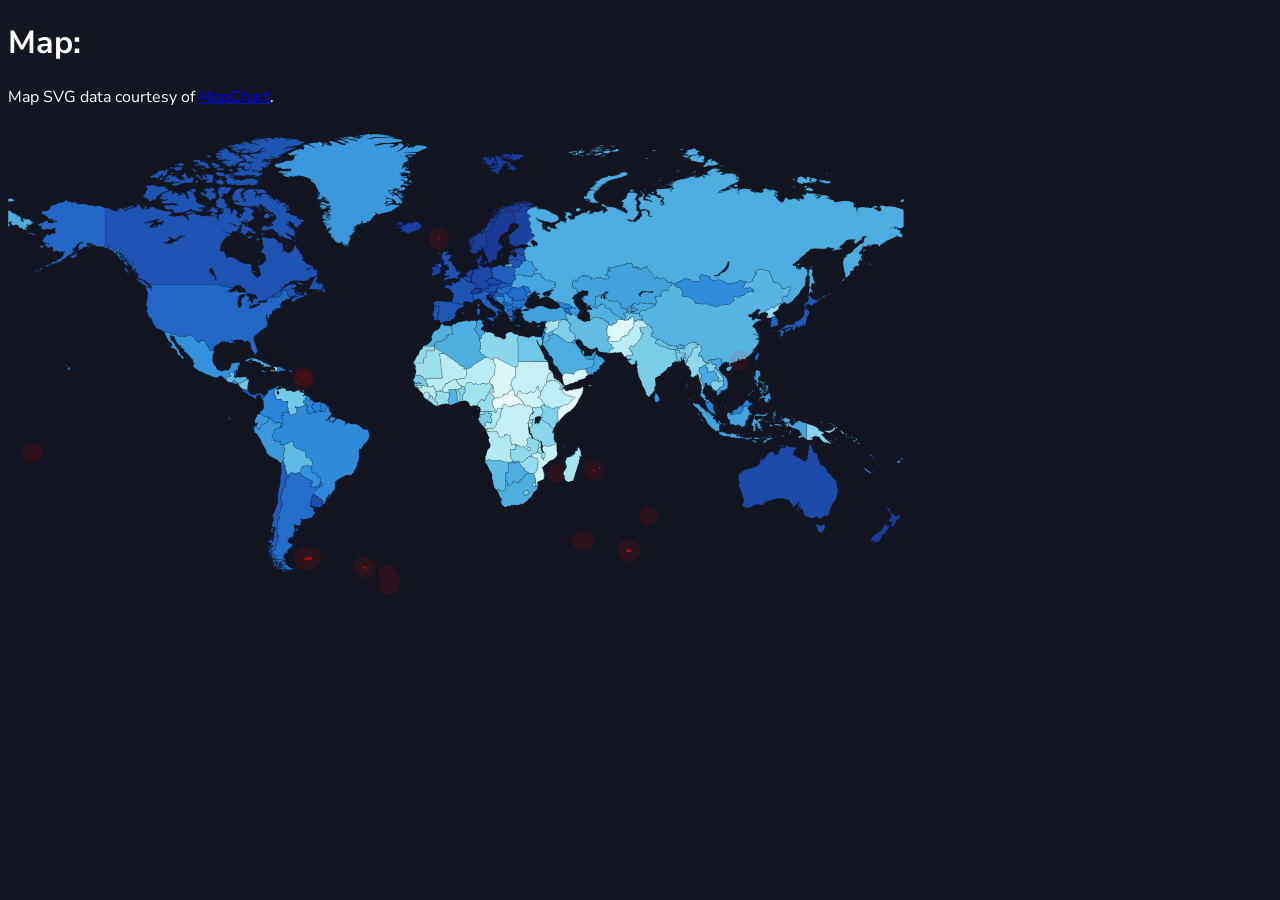
==== commit d71d9ff0: "All dot countries now look the same" ====
--- a/index.html
+++ b/index.html
@@ -99,7 +99,7 @@
                 <g><path class="country-path" id="MNE" data-stats="MNE,42,56,Montenegro,20,100.0,73.57356556268947,19.29617,3.7217364,60.8,6.73,0.17,12.773926,1.803,20941.805,5.877,77.0869,98.5344,32,98.333,9.929999,35.94,1.83,0.819,0.498,69,2.5" d="M493.97 180.69v-.08l-.12-.12-.02-.23.25-.18.03-.15-.02-.09-.18-.22-.07-.2.08-.07-.1-.22.04-.18.08-.06.14-.03h.25l-.04-.22.01-.18.16-.21-.03-.08.32-.2.08-.09.14-.01.15.08.08.15.09-.07.11-.04-.15-.3-.24-.3.17-.1.05-.02.1.12h.14l.06-.08h.18l-.04.17.11.13.34.13.28.3.11.16.16.16.1.06.16.03.07-.02.07.11.16.11h.17l.14-.06.07.1.16.1.23.21.2.02.35.18.05.06-.02.2-.2.02-.14.07-.07.16-.27-.1-.1.07v.13l.17.17-.07.14-.02.17-.07-.03-.14.14h-.18l-.23.13-.17-.08-.04-.09.03-.17-.02-.13-.09-.1-.13.09-.12.13-.02.11-.11.11-.08.16-.09.07-.16.18-.04.14-.32.44.07.08.14.1.05.08-.06.2.05.12-.07.07v.16l.06.06v.1l-.15-.11-.33-.14-.08-.16v-.14l-.15-.11v-.1l-.09-.08h-.09l-.1-.15-.14-.11-.05-.14-.05-.05h-.14l-.09.05-.17-.17-.04-.14-.2.02-.17-.17.04-.04.23.07.13-.02-.05-.1-.4.05z"></path></g>
                 <g><path class="country-path" id="NOR" data-stats="NOR,3,3,Norway,20,100.0,86.65913572944464,6.30111,6.667616,42.7,9.81,5.62,13.117962,1.405,88366.22,7.262,83.3078,100,14.2,99,9.660001,31.099998,3.61,0.888,0.011,99,2.5" d="m499.26 86.06-1.29.07.6.48.02.08v.38l-.04.17-.24.46-.22.23-.47.29.7.27-.57.5-.12.05h-.09l-1.12-.32-1.1-.34-.84.03-.14-.02-.4-.26-.11-.06-.66.17-.04.08-.05.4v.13l.13.84-.06.18-.46.6-.15.18-.06.03-1.42-.59-.06.04-.2.24-1.02.55-.12.15-.39.98-.04.09-.26.29-.14.1-.15.04-.42.06-.04.06-.14.31.78.93v.08l-.06.54-.05.08-.22.11-.45.31-.22.2-.92 1.2-.61.45.01.1.14.52.02.23-.02.04-1.07.5-1.28.12.26 1.17.01.17-.03.08-.18.33-.14.97.02.4v.2l-.09.1-.2.14-.09.17-.06.37-.07.15-.34.39-1.32 1.64.74.37.3.05.09.05.05.1.1.94-.03.15-.41.6-.11.03-1.75-.33-.62.13-.56.27-.2.14-.49.58-.47.6-.3.23.11.4-.03.18-.53.65.57 1.12-.3.3-.01.15.15.6v.08l-.13.3-.03.18.48.97.08.2v.2l-.38 1.95.03.04.28.24.11.06.2.2.17.05h.17l.16.08.65.67.03.08-.09.36-.08.2-.19.2-.08.33-.07.09-.28-.04h-.15l-.56.13-.07.13.14.3.09.41.06.15.27.36.28.54.05.22-.06.22-.08.14-.13.12-.05.11.1.38v.13l-.04.16-.16.24-.4.34-.35.23-.11.02-.4-.02-.12.03-.11.07v.13l.11.14.02.1-.02.24-.16.18-.33.14-.05.05v.18l.27.73.06.25v.16l-.08.18-.07.22v.18l-.1.26-.03.18-.07.19-.13.1-.16.03-.24-.04v-.24l-.04-.1-.08-.19-.1-.22-.13-.06-.24.02-.11-.3-.1.2-.1.04-.12-.06-.11-.11-.12-.04-.02.13-.06.03-.05-.14h-.11l-.08.05-.13-.25-.1-.03.12-.26-.14-.06-.05.09-.07-.04-.08-.22.05-.1-.16-.08.01-.1.11-.15h.05l-.04.18h.06l.05-.13-.07-.1-.05-.16.03-.17-.1-.25-.1-.14-.04-.1.13-.4.1-.08.06.12.05.18h.08l.07-.27-.04-.17-.14-.06-.05.08-.11-.02-.07.04h-.16l-.13.12.05.06-.03.17.02.23.07.14.16.1.07.2-.05.14-.12.13-.15.08-.11-.02-.04-.06v-.22l-.05-.33-.08-.09h-.1l-.1-.09-.13-.02-.04.06.09.08.24.1.08.12v.3l-.06.12-.23-.12-.05.06.1.11.1.07.1.15.22.05.04.04v.13l-.08.17.18.17-.07.06-.04.14-.25-.1-.03.03v.17l-.06.02-.06.27-.1.1-.03.23-.07-.23-.06.17.06.1-.07.1-.1-.05-.03-.1-.23.13-.1.17-.15.06h-.28l-.03-.2-.13-.15-.06.06-.09-.09-.1.05-.08-.1-.02-.16-.26-.01.06.07.16.1.07.13.18.08-.15.22-.17.05-.05.08-.37.1-.1.1h-.23l-.06.11.13.03.2-.06.1.03-.14.15-.11.16-.09.04-.15.02-.41-.04-.05.08.2.05.19-.04-.05.18-.11.11-.3.17-.1-.02-.12.08v.19l-.3.27-.18.09-.11.18-.17.04-.05.1-.07.01-.2.15-.03.13-.19-.04-.05.09h-.12l-.21.18-.11.11-.06.15-.11-.08-.1.15-.17-.05-.06-.08.14-.08-.14-.08-.04.14-.14.08-.09.15-.4.04-.15.04-.29.15h-.47l-.3-.07-.05-.08-.14.06-.1-.02-.17.04-.03.11-.19.04v-.13l.23-.14.09.03.05-.13-.2.07-.08.06-.19.06-.08-.07-.04-.12-.1.06-.16-.06.17-.07v-.06l-.17-.17.01.23h-.19l-.02.07.16.1h-.42l-.2-.14.11-.13.03-.12h.15l.06-.1-.03-.1-.09-.15.03-.07.16-.07-.05-.05-.17.03.02.27h-.15l-.16-.07-.25-.03-.13-.05-.17-.1-.2-.08-.15-.02-.22-.13-.12-.05-.06-.09-.04-.19-.09-.06h-.22l-.1-.02-.05-.11h-.19l-.13-.11v-.05l-.2-.23-.15-.37-.08-.1.12-.1.04-.12-.02-.19.1-.11.13-.1-.26-.24.07-.18.42.23-.04.22.08-.04.21-.03v-.09h.16l.12.1.1.1.3.22-.08-.2.04-.1.13-.12.17-.09 1.07-.24v-.03l-.68.1-.14.06-.33.07-.1.04-.22.3-.13-.17v-.11l.12-.05-.06-.11-.19.02-.1-.1-.04-.15.11-.1.26-.04-.04-.1.17-.24.24-.16.2-.06.18-.14-.02-.03-.28.17-.11.03-.12-.02-.06-.11.37-.03-.1-.1-.06.07h-.2l-.1-.05h-.14l.1-.15.1-.1.2-.1h.08l.14-.3.45-.14-.23-.01-.15.09h-.1l.12-.16.02-.23-.06.03-.06.28-.2.3-.2.18-.13.07-.08.07-.18.1-.09-.17v-.17h.1l.55-.11-.03-.05h-.16l-.11.06-.31-.02-.17-.14-.04-.09-.1.06.06.11v.11l-.14.07.14.1.12.12.02.13-.27.05h-.1l-.04.07-.17.1-.04-.05.09-.12-.1-.19-.07.05-.03.22-.09.11-.13.03-.11-.12-.02-.07.04-.23-.09.05v.28l-.08-.01-.05-.23-.14.08-.16-.3h-.07l-.05-.3.05-.14.09-.05.13-.15.03-.1.1-.07h.1l.04.16.07-.08-.07-.17.09-.14.11-.05.06.04v.15l-.06.18v.19l-.08.09-.02.11.16-.07.05-.06.04-.17-.05-.07.11-.22.32.02.09.09-.03.14.1-.02.02-.11.05-.04h.23v-.08l-.23.06-.07-.1.14-.15.15-.03.1-.1.04.07.14.03.12-.03.4-.25-.18.03-.22.14-.18.02-.08-.07h-.1l-.14.03-.12-.07-.06-.1-.11-.06-.05-.1.11-.09v-.1l.07-.08.22-.06.26-.03.05-.09-.1-.06.16-.23.23-.12.41-.14-.04-.12-.11.14-.25.06v-.1l-.07-.23.17-.07.1-.16.06-.07-.01-.09.18-.05.14-.11.05-.1.22-.07.15-.16h.18l.17.06-.12.2-.05.11v.1l-.1.16-.03.3h.06l.08-.16-.01-.17.05-.08.1-.24.05-.1.11-.06.11-.18.15-.1.34-.06.22.05h.13l.06-.11h-.5l.08-.1.06-.02.14-.18h-.07l-.19.12-.13.2-.22.06-.23.18-.12.02-.1-.04.04-.08.16-.14-.05-.04-.23.19-.47.13-.18.14-.25.02-.02.11-.12.18.06.07-.06.12-.09.04-.17-.1-.1.02-.07.18-.15.2h-.12l-.02.1.06.18v.15l-.05.1-.08.05-.16.07-.13-.07-.06-.1.04-.12h.2l.05-.1-.2.04-.05-.08.08-.1-.06-.1.05-.1-.11-.02-.07.13-.15.07-.12-.09.08-.06-.04-.1h.1l.26-.12h-.2l.03-.11-.1-.01.17-.32-.08-.05-.09.13-.07.2-.13.25-.22.19-.05.11-.14-.09.05-.05-.17-.08.04-.11-.17.05.11-.16-.04-.05-.27-.06-.02-.05.08-.17-.12-.02v-.1l.08-.07h.22l.04-.05-.08-.11.03-.07-.06-.14.1-.13.06-.02.23.17.13.13.2.1h.22l.08-.1.14-.09.03-.1-.03-.23.05-.4.03-.14h-.19l-.03-.1-.15.12h-.14l-.03.05.04.18-.03.03-.2.06-.18.12-.18.08-.19-.06-.31-.28.16-.08-.32-.27-.2-.24.14.02.12.09.12.02.17.11.26.08.06.04.05.22h.11v-.08l.11-.06-.14-.2h-.18l-.11-.12.1-.09.18-.06-.04-.1.05-.04.19-.06.12.02-.02-.16-.18.09-.18.05-.09.17-.13.02-.18-.05-.1.07-.04-.1-.16-.02-.1-.31-.06-.1.07-.05.12.03.1.07.09-.18-.14.06-.17-.03-.02-.14.04-.11.12-.11h.17l.17.04.2.1.22.05h.15l.07-.1.16-.1.2.05v-.09h.17l.15-.08.15.01-.04.12.17-.07-.03-.06.14-.04.34.02.18-.03.4.1.04.19.09-.08.14.04-.08.16h.08l.04-.11.2-.18.15-.02.1-.08.07-.18.14.03.34.03.18.07.05.16.15-.01.06.04.12.23-.1.15.2.06.16.1.04.1.1-.05-.03-.1-.15-.04-.14-.24-.07-.1-.04-.16.15-.05h.26l.11-.12.24.03.15.1.07-.05-.11-.1.26-.18.38-.02-.01-.06-.38.06h-.15l-.11-.1-.02-.2-.06-.12.11-.07.06-.2.1-.07.17-.24-.36.27h-.06l-.04.15-.16.2.15.14.02.16.12.1-.1.09h-.09l-.13-.06-.17.05-.06.1-.31.05-.15.07-.09-.09.07-.07-.34-.1-.36-.05-.26-.12.16-.16.1-.2.08-.1.06-.16-.05-.04-.15.34-.08.11-.1.06-.12-.07-.04.08.07.19-.08.08.02.17-.18.1-.16.02-.22-.04-.2-.08-.06-.14-.11.1-.15.04h-.14l-.18-.1-.17.05-.17.01-.11-.1-.04.11h-.1l-.08.05-.29.02-.2.16-.13.05h-.12l-.1-.06-.1-.13-.09.08-.17.01-.05-.07-.02-.12-.1.05-.2-.07.04-.1h.14l.27.1-.06-.18-.15-.06-.3.04-.1-.16.1-.11.19-.08.17-.01.04-.11h.12l.1.04.07.11.06-.06-.16-.12.45-.07.5.02-.1-.06h-.1l-.97.07-.18.11-.1.01-.12-.09-.02-.1.08-.1-.2-.05.27-.12.26-.02.14-.06.23.07.06-.05.37.1.08.02.15-.12h-.14l-.08.03-.13-.02.01-.07-.11-.03-.26.03-.1-.07-.18-.05-.1-.05.04-.11.12.02.32-.05-.4-.1.41-.04.04-.03-.17-.15-.14.06h-.58l-.07-.04-.05-.1.08-.28.06-.05h.13l.06.07.12.06.1-.03-.22-.18.13-.08.28-.1.13-.08v-.11l.17-.14.08-.02h.22l.14.06.14-.02.2.05.16.15-.25.05.02.07.22-.07.45-.05.07.04-.05.21.07-.02.05-.17h.09l.1.1.12.1.09-.04-.2-.17h.58l.23.11h.22l.12-.03.08-.13.1-.08.12-.03.27.08.06-.05-.28-.08-.26.04-.1.17-.1.03-.54-.1-.4.02-.15-.08h-.19l-.22-.05-.18.1-.17-.15.5-.03.07-.05-.78-.04-.32-.04-.17.04-.05-.04-.2.03-.17.07h-.22l-.09.06-.14-.08.11-.2.1.03h.14l.03-.07.09-.05.06-.14.16.05-.2-.2-.22-.14-.25-.02.05-.08-.14-.14.07-.11h.11l.1-.07.23.2-.02.1.12.1.19.07.14.12.04.2.08-.08.1-.2.06-.04-.35-.07-.07-.1.1-.2h.11l.11.05.25.03.11.08.05-.13h.21l.23-.1.1.05.05.11-.04.26.08.02.04-.2h.03l.2.16v.12l.2-.05h.2l.4.08v-.03l-.7-.15-.26-.3-.14-.05.04-.11.05-.06.04-.15.12-.09.14-.06.12-.03.3-.12.15-.04.15.22.05.12.17.13.22.3-.13-.31-.2-.23-.07-.21.03-.08.08-.05h.17l.08.06.08-.13.36-.14.1.07.32.07v.23l.01.06.23.22.05.11.03.18-.03.1-.13.17.03.14.16.04.34-.09-.01-.05-.3.11-.13-.05-.01-.06.13-.15.03-.13-.04-.23.04-.04.19-.04.22.12.2-.12h.06l.22.18-.06-.14-.2-.1-.33.04-.34-.07-.17-.07-.1-.17.15-.04-.3-.3-.16-.09h-.25l-.52.18-.2.02-.11-.02-.13-.11.37-.16h.2l.09.03h.26l-.15-.1-.11.04h-.23l.14-.12-.68.05.03-.11-.06-.07.05-.07.13-.06.54-.03.21.1.16-.16.11-.07h.11l.26.19.11-.1-.09-.07.12-.04.39.02-.11.16.11-.02.1.3.06-.15-.06-.1.06-.11.13.05.26.04.12.05.17.17.23.02.03.12.07-.02.06-.14.48-.08-.08-.04-.6.07-.11-.03-.1-.09v-.13l.13-.04.06.08.06-.21.12-.03.11-.06.55-.13h.28l.11-.02.12.04.22.13v-.1l-.16-.08-.05-.08-.11-.04-.23.03-.11.05-.54.09-.3.13-.1.02h-.25l.08-.28-.17.01-.09.05-.85.08.02-.14-.06-.04.05-.12.09-.05.11-.05.34.01-.15-.1-.3.04-.14-.18-.02-.08-.09-.1.23-.08.17-.11.25-.07.16-.07h.09l.18.15.19.11.04.12.16.04.15-.1.27-.17h.25l-.06.14.38-.05.1-.1h.08l.26.12.09.2.1.33.09.07.32.07.24.2.25.07.07-.05-.22-.14-.2-.08-.1-.09-.23-.06-.18-.16v-.13l.06-.07-.11-.17-.16-.06-.21-.15h-.28l.02-.06.13-.11.11-.17.12-.06h.1l.12.12v.1l.11.12.18.06.1.1h.1l.04.09-.08.05.07.13-.02.12.19-.02.2.13.09-.08-.17-.04.07-.1-.17-.2.56-.03V111l-.24.05-.14-.06-.23.08-.1-.07v-.06h.2v-.1l-.33.05-.2-.05v-.12l-.05-.1-.09-.11.14-.07.1.11.15.07-.04-.14-.17-.12.97.1-.13-.06-.02-.07.1-.08.83-.11-.82.03-.1-.2-.11-.1-.03-.11.47-.06.09-.04-.12-.1-.04-.08-.09-.05.08-.11.11.04.2-.08h.07l.13.13.04-.1.19.01.01-.11.07-.07.13.06.15.13.09.16-.11.13-.05.1.26-.09.18-.09-.11-.03-.13-.11.04-.14.75-.15-.07-.03-.22.06-.4.02-.1-.02-.04-.08.03-.09.2-.02-.02-.08.17.01.1-.1.1.01v.1l.05.04.14-.17.1-.06.04-.11.22-.04.23-.12.05.1.17.18.07.1-.02.14.23.15.11.1.05.09-.08.2-.24.19h.06l.18-.06.11-.08.18.05.13.11.28-.02.09-.06-.4-.06-.08-.06-.04-.12.13-.14.16-.04.36-.06.14.08h.07l.16-.05h.08l.24.12.28-.1.18.05.09.1.07-.1.12-.02.1-.08-.23-.04-.11-.05-.04-.11.04-.1.25-.1-.07-.13-.2.1h-.22l.18-.2.27-.11.12-.11.3-.15.12.06h.1l.16-.06.15-.18.22-.08h.27l.06-.06-.12-.2h-.15l-.14-.05-.12-.01-.35.07-.04-.16.2-.08.11-.15.2-.07.34-.07.12-.1-.14-.08h-.16l-.26-.04-.05-.1.26-.16-.1-.02-.2.14-.05.18-.07.08-.53.23-.18.16-.13.09-.3.07-.18.14.3-.06.33-.18.1-.02.28.15.05.1-.2.14-.04.13-.16.15-.25.04-.17.11-.18.02-.07.04-.08.15-.2.07-.28.16-.24.07h-.2l-.4.22-.25.05-.15-.08-.07-.24.03-.05-.18-.06-.05-.1.05-.07-.08-.18.12-.02.2-.08.18-.03.08-.23-.14.06-.17.03-.12.12-.2.02-.11.09h-.2l-.16.11-.12.03.07-.16-.04-.08.56-.2-.48.07-.1-.06.3-.17.41-.17-.1-.09.25-.08.11.07.1-.07.23-.05.12-.1.15.03v-.1l-.08-.03-.11.07-.26.08-.06-.06.3-.08-.09-.1-.15.1-.03-.12.02-.12.09-.15-.06-.08.02-.14.24.11.21-.04v-.07h-.21l.2-.17v-.1l.34-.15-.16-.09.18-.06.14-.12.12.03.03-.26.14-.1.25.03-.04-.09-.1-.07h-.22l.12-.1.22.12.03-.08.3.02.04.08.17.11-.04-.26-.12-.05-.18.03.04-.11h.14l.12-.06.07.06.05-.16.11.12.15-.18v-.12l-.1-.1.12-.11.22.1.07.22h.07l.19.18-.05.13.2-.03.13.01.11.07-.09.25.2-.11-.03-.08.1-.14.11.06.16-.09-.2-.02.05-.18.16-.02-.04-.13.17-.03v.08l.2-.14.23-.05-.31-.04.02-.08-.04-.06-.1.22h-.14l-.3-.36v-.09l.05-.11.15-.02.13-.12.15.05.01-.09-.11-.05.6-.05-.3-.16.01-.04.28-.01-.02-.06-.23.04.1-.15.22-.07.25-.12.19-.03.18-.1.4.07-.2-.12-.22-.01-.18.07-.18.02-.43.23-.3.1v.1l-.18.1-.17.03-.12.15-.13.08-.29.07-.02-.05.27-.1.17-.18-.2.05-.12-.07-.04-.09.6-.08.2-.1-.9.13.05-.05.34-.22h.11l.28-.12.16.04.22-.06.16-.08h.11l-.04-.12.17-.14.27-.1.09.05.1-.02.05.09.1-.05.2.1v-.11l.22-.03.21-.12.17.02.08-.02.09-.13.25-.01.03-.11.15-.03.09-.1.2-.14.03-.1.08-.05.22-.22h-.07l-.58.46-.41.2-.18.03-.15-.05.02-.12h.23l-.02-.09-.18-.16.1-.02.19.03.03-.05h.4v-.04h-.23l-.18-.03-.1.06-.1-.08-.23.02-.16.15-.05-.06.11-.09.1-.13.27-.05.1-.22.06.05h.21l.14.12.02-.11-.29-.05-.04-.17-.13-.17h.11l.2.07.02-.11.09-.08-.13-.04-.08-.1.08-.08-.05-.15h-.06l-.09.23-.12-.04.14-.16-.03-.05-.11.16h-.16l-.01-.07.04-.18-.1.01-.06-.18.2-.26.17-.13.19.05.09.23.11.11.15-.02.06.05.1-.07-.23-.06-.1-.2-.18-.1-.02-.13.23-.18.1.08.02-.14-.03-.04-.17.04-.03-.1.07-.17.1-.15.27-.16h.14l.17.06.09.09.22.02.1.11.1.03.09.16.04-.02-.06-.22-.1-.15h-.15l-.17-.05-.14-.14.1-.07-.03-.1.05-.08.13-.05-.06-.07-.19.09-.52.08-.07-.14.16-.12.29-.11.45-.08.1.02.03-.07.3-.1.2-.12.57-.1.08.03-.02.12.06.07-.09.15-.03.12.08.05.1-.14.09-.05h.18l.09-.04.18.08v-.11l-.12-.01-.17.01-.23-.06.08-.13.13-.08.15-.01.2.08.34-.07.09-.13.19-.1.11-.1v-.1l-.2.1-.22.06-.13.15-.26-.05-.12-.07-.15.18-.19.05-.07-.01-.07-.18-.15.11-.22.07H481l-.2.16-.34.13-.1-.11.2-.13.14-.1.4-.19h.42l.03-.08-.26.02.07-.12-.22.07-.28.12-.18-.02-.06-.11-.09.06-.15-.02-.1-.15.36-.12.07-.1-.1-.21-.11-.16-.17-.03-.11-.07.33-.08.2.08.08.08.04.15h.09l.04-.17.17-.14h.22l.12-.03.32.12v-.08l-.35-.06.07-.11-.09-.07-.11.14-.4.07-.15-.03.11-.25v-.08l-.2-.08.06-.05.1.04.12-.02.17.06.26-.05.16.07v-.08l-.1-.07-.52-.11-.04-.09.6.05.08.08h.41l.01-.08h.26l.12-.02.1-.07h-.44l-.25.09-.16-.05.02-.11.08-.05.33.05v-.08l-.53-.05.1-.09.16-.03.19.01.2.07.45-.03-.37-.04-.16-.11h-.1l-.14-.17-.03-.1-.05-.03-.15.03-.07-.02.17-.14h.4l.09-.03-.06-.09h.26l.11-.11h.16l-.04.08-.16.09.06.1.27-.16.05-.11-.08-.11.07-.15.1.08.06.19.12.08.18-.05.1-.17v-.15l.38-.01.19.07h.11l.07.12.07-.12-.04-.05-.21-.02-.3-.07-.22.01v-.06l.11-.14v-.1l.08-.05.23-.03-.11.2.07.01.08-.1-.03-.06.65-.03-.17-.07h-.33l.2-.1.12.07h.08l.25-.11.36.04.02.1-.08.06v.1l.18.16.03-.11-.11-.12.2-.2.18-.03.1.06.22.03.19.09h.14l.1.12-.05.18.14.09.01-.18.08-.1-.03-.11-.2-.14.09-.04h.11l.65.17.03-.07-.1-.08-.21.02-.13-.08-.36-.06-.13.03-.03-.06-.15-.02-.18.06-.37-.06.22-.12-.04-.15-.3.08-.09.1-.17-.02-.22.06-.03.06-.33.11.04-.13-.03-.11-.26.11h-.41v-.11l.1-.08.1-.11.28-.24.04-.18.08-.02.23.02h.13l.06.06v.11l.15-.11.25-.07.17-.11-.28.03-.3-.02v-.08l-.1-.04-.1-.12.14-.1.5-.19.16-.02.14.06.1.1-.11.04-.25-.14-.06.05.11.14-.05.13h-.3l-.08.07.33.02.08-.01.15-.11.11-.04.14-.07.09.13-.08.03-.1.2.03.04.16-.11.05-.11.33-.05.14.02.12.1.04.13.11.22.03.08.07.11.17.13-.11.05.07.07h.08l.1-.12-.03-.05-.16-.09-.01-.1-.08-.16-.18-.12.12-.11-.09-.07.08-.11.09-.07.47-.17.28-.03-.08-.07-.5.1-.27.15-.15.02-.57-.06-.1-.06.02-.12.1-.1h.08l.3.05-.05-.23-.1.04-.03.08-.2-.08-.2.07-.04-.05.04-.11.35-.18-.15-.02.07-.12.17.04.11.09.31.06-.06-.07.36.05-.28-.13-.15.05-.08-.04-.12-.15.47-.02.16.06.34.23.06-.05-.1-.07.02-.08-.3-.15-.18-.05-.46-.1.09-.15-.07-.11-.16.03.07.2-.19.12-.11.1-.1.04-.07.1-.38.18-.23.06-.07.06-.22.03-.2-.02-.07-.05.38-.18v-.03l-.24-.02.03-.07.11.02.45-.09-.06-.1-.29-.01-.1.02-.02-.11-.11.04-.08-.09.09-.07h.21l.22-.07h.25l.04-.1-.56.07.1-.12.26-.1.22.04h.26l.02.24.26-.26h.15l.3-.1h.28l.02-.06.37-.1h.1l.17.2.06-.14.17-.15.04-.15-.3-.11.1-.1-.04-.06-.22.16-.45-.01-.08-.12-.06-.04-.07.04-.34.18.04.12h-.12l-.09-.07-.09-.11.16-.08.02-.12.13-.08.15-.1.18.06h.12l.19-.18.14.04-.04.07.06.06-.04.12-.16-.04-.06.17.1.02.02-.09h.17l.08-.08h.14l.1-.07.1-.1-.09-.17.05-.1.13.03v-.2l.06-.06.18.02.06.18-.08.08.03.08.13-.05-.02.2-.04.06.04.17v.08l-.12.1.3.14.08.07.05.1v.2l.06.12.12.03.06.07.32.22.04-.18-.36-.1-.13-.11.05-.11v-.2l-.07-.08.06-.06.07.06.27.31.01.06.14.03-.06-.11.06-.07-.16-.06-.17-.16.06-.07.1.03.13.17.02-.11.1-.11-.33-.07.1-.16.2-.11.16.11.28.07.06-.09-.29-.06-.19-.14h-.13l-.25.15-.13-.03.06-.16.12-.07.1.03.03-.1.08-.06.21-.02-.18-.11-.05-.1-.1.09-.56.02.1-.1h.33l-.02-.1-.37-.04-.18-.06v-.07l.14-.13.18.06.08-.01.1.11h.17l.03.02.27.1.13.1v.15l.45.24.02-.08-.04-.08-.23-.11-.12-.16.02-.07-.09-.09-.11-.05-.27-.05-.24-.12-.13.02-.11-.11.11-.06.22-.03.17-.08.68-.08.27.12.16.03.03.08-.08.13.37-.09.13-.08.2-.04.14.14.03.17.07.07.26.11-.05.1.05.12-.02.16.1-.06-.02-.18.16-.05-.06-.12-.1-.08-.2-.11-.12-.13-.04-.14.1-.1v-.05h.2l.41.18.13-.05-.45-.16.08-.03.36-.03.41.07.27.11v-.04l-.5-.24-.36.01.19-.3-.06-.04-.21.1h-.18l-.1.05-.16.16-.54.09.1-.1-.03-.14-.23-.07-.33.25-.27-.02-.17.07h-.34l-.09-.06v-.1l-.09-.16.06-.07.15-.07.14.07.07-.1-.14-.08v-.18l.14-.13.17-.04.28-.14.29-.04.17-.07.12.14.14.03.04-.14.23-.04.1-.06.15.07.15-.01.09.11.13.08h.08l.33-.07-.32-.03-.22-.24-.08-.02-.12.08-.23-.11.25-.14.16-.03.15-.09.26.11.4.06.15.12v-.12l-.11-.06-.22-.03-.45-.15.19-.07.15-.1.23-.09.25.1.13-.02-.07-.09-.29-.09.04-.09-.5.08-.16.08-.05-.07.11-.14.11-.04.03-.09-.12-.09.17-.15.11-.12.2-.14-.06-.11.53-.01.22-.13.16-.03.14-.06v-.17l.06-.09-.07-.03-.15.03-.04-.24.11-.15.17-.07.07-.09-.02-.06.1-.17-.05-.23.37-.12.1.08.12.2-.05.14h.2l.1.04.05.11-.03.3.1-.03v-.22l.1-.04.05.23.13.07.11.1.02-.1-.08-.08.05-.06.11-.02.23-.01.09.02.16.11.2.05.02-.05-.2-.17-.68-.15-.14-.1-.04-.13-.07-.08-.24-.03v-.26l.08-.08.16-.02.17-.06.55-.05.04.1-.06.11.12.04.06.16.04.06.2.08v.13l.1.05.23.14.5.05.09.09-.03.1-.22.11-.14-.04-.14.08.04.07.16-.1.12.22h.1l.1-.1.08.02.16.09.08-.04-.15-.14-.02-.1.04-.15-.06-.11-.2-.16-.13-.03-.36.04-.08-.04-.13-.23-.17-.1V84l.17-.11.32-.08-.12-.07-.24.06-.1.08-.14-.12-.03-.24.35-.34.03-.19.11-.06.15-.02.1-.11.13-.02.37.03.28-.11.45-.06.12.05-.13.21v.07l-.05.15-.1.12.14.17-.07.2-.14.23-.05.2.07.16-.17.11-.13.16.39-.2.09-.31-.03-.06.13-.36.1-.01.3.03v-.04l-.16-.05-.1-.28.04-.14.11-.1-.02-.08.18-.14.11-.2.05.02-.1.32.1-.03.06-.1.12-.23.09-.15.06-.2.07.19.09.09-.01-.3.17-.18.11.02.26.33.02.05-.07.15v.18l-.09.1-.06.23-.04.26.13.11.02.2-.05.06-.18.06.04.12-.07.07-.03.11.03.1-.09.1-.07-.04-.05.25-.06.07-.13.06-.15.1-.15.05v.1l-.15.15.03.12.12-.1.18-.23.39-.2.13-.03.2-.34.2-.24.03-.14.1-.1.2.14.19.11.17-.03-.08-.09-.07-.12-.08-.08-.22-.08-.11-.07v-.1l.09-.12.03-.13-.07-.28.33-.02.35-.12.1-.18-.08-.17.09-.01.56-.28.09.01-.27.17-.16.17v.07l.1.02-.04.12.13.11.03-.09.15-.12-.02-.08.28-.07.02.1-.1.13.03.05.14-.09.05-.1-.05-.23h.3l-.14-.1-.16-.03.05-.17.06-.13.2-.11h.15l.42.18.02.11.09.03-.07.13.08.06.2.1.17.04.36.26.13.2.33.17v-.08l-.07-.06v-.1l-.3-.22.16.04.02-.11-.2-.09v-.13l-.05-.16.07-.18h.21v.13h.1l-.03-.27-.46.03-.17-.12.1-.07.36-.02.06-.02.22-.19v-.07l-.19.07-.16.1-.29-.04-.09.09-.21.04h-.08l-.18-.17-.25.04-.1-.07-.09-.2.15-.1-.34.04-.2-.05-.08-.1-.1-.04.16-.13.41-.15.02.15.1.13.02-.14.04-.08v-.16l.06-.11.13.02v.11l.12.11.19.06.22.2.05.14.15.06-.04-.19.02-.05-.11-.06-.06-.13.05-.05.41-.25.12.03-.12.1.06.04.21-.1.03.07v.21l.08.04.03-.1-.03-.12.32-.04.09.03-.01.15-.11.11.04.06.05.22-.12.08.07.07.34-.06.29.11-.05-.11-.44-.09.1-.35.07-.05h.17l.12.02.1.07.09-.03.03.12.18-.03.73.07v.08l-.27.28-.3.11-.46.08-.3-.02-.1.12.63-.07.17-.07.38-.06.27-.17.11-.01-.05.3.02.13.06.09.2-.06.04.05-.02.15.07.1.02.12.31-.2h.08l.06.1-.02.1.22-.13.11-.03.06-.1.13-.07-.13-.04-.47-.03-.06-.03-.24-.2.13-.03.11-.06.22-.01.1-.12-.2-.09v-.06l.2-.03.05-.06H506l-.12-.01-.02-.13.56-.05-.08-.08-.44.05.06-.06.22-.1.28-.08-.08-.15.08-.16.19-.09.13-.1.27-.18.23-.22.19-.06.67.08.27.08.05-.03-.22-.18-.29-.07v-.05l.37-.25.03-.2.05-.08.14-.12.15.05.23.02.28.23.18.05.09-.02.04-.11-.03-.1-.16-.1-.02-.1-.17-.05-.11-.11-.2-.01-.29-.07h-.13l-.11-.1.04-.06v-.18l.33-.12.17.14v.07l.26.1.12.08.08-.09-.13-.11.07-.2.2.04.05-.07-.23-.09-.16-.19.16-.06-.07-.1.15-.03.27.05.08.09.1.04.01.08-.08.06.4-.03-.04-.07.07-.2h.1l.07.07-.03.14-.2.22.1.08.15.03.01-.13.1-.11.1-.06.2.23.08.2.07.05.14-.02.1-.3-.13-.3.06-.12.13.06.3.19-.03.11-.08.1-.18.08.12.07.1-.11.12.06.08-.1.18-.09h.11l.1.15.12-.08.22-.07.07.07.04.11-.14.1-.12.04-.18.19-.06.04-.24.05.07.12-.15.15-.09.02-.1.13-.18.04-.05.09-.18.16-.17.06-.11.13-.35.19-.07.09.43-.12.1.08-.1.12-.46-.03.09.1.37-.04.05.1-.05.09.04.13-.02.1-.15-.07-.1.03-.18.15.1.05v.14l.16-.1.04.14-.36.24-.2.11-.07.33-.01.24.04.1.11.07h.08l-.01-.12-.07-.11.06-.12.17-.05-.06.12.01.09.15.12.22-.05.07-.05.13-.31.08-.08.12-.02.1-.11.05-.14.17-.12.06-.1-.06-.05-.22-.07.03-.07.54-.45.53-.55.14-.05.16-.13.06-.1.14-.39.16-.04.07-.16.22-.18.15-.17.15-.15.6-.37.16.03.1.07.04.13-.07.14-.09.04v.13l.18.03-.13.22v.17l-.11.14-.76.27.08.04.32-.11h.09l.22.04.08.06-.13.37v.06l-.12.12.06.19-.1.07-.07.13.02.14-.04.13.11.08.08-.1.17-.02-.05-.1.08-.1.16.02.13-.08.08-.2h.34v.09l.26-.06-.06-.12-.12-.12.07-.13-.04-.11.16-.13.16.05h.29l-.26-.11-.07-.14.14-.11-.2-.11.15-.16.36-.02.08.02.07-.08-.16-.08.08-.2.09-.03.7.1-.38-.1.14-.1-.08-.08-.15-.07-.12.02-.01-.06-.14.03-.35-.06-.17-.1.02-.14.1-.08.45.11-.06-.08-.24-.17-.03-.1.08-.03.56.09.06.05.02.12.11.06.05-.05-.02-.11.04-.12-.12-.05-.02-.17.02-.1.09-.05.18.01.02-.14.16.11.02.06-.06.1.23.04.22.1.2-.04.1-.1.1-.01.12.13.15-.14.1-.06.1.03.08.11-.03.07-.1.06-.04.1.11.12.27-.1h.36l.14.1-.04.17-.11.23-.23.2h-.12l.04.09-.33-.02.18.08-.2.12h-.22l-.18-.06-.09.03-.07-.1-.1.08-.33.02v.1h.19l.22.06.05.07.18-.01.12.03-.13.16-.35.07-.15.1-.2.12-.3.1h.3l.9-.28.24-.18.12.07-.04.22-.13.17-.17.13-.27.14-.16.14-.2.06-.16.13.1.24.07-.2.06.01.3-.1.32-.04-.27.1.1.18.14-.16.2-.16.2-.03-.04.09-.1.09-.17.26-.1.1-.03.13.03.16-.04.22v.16l.05.3-.02.2-.17.22.07.02.13-.14.1-.18v-.1l-.05-.17v-.14l-.02-.18.08-.27.02-.23.03-.08.2-.11v-.14l.07-.05.2-.06.14.22.05-.05-.03-.11.14-.13h-.18l-.2-.17v-.04l.2-.3.03-.15.06-.09.23.01v-.07l-.18-.08-.03-.06.07-.12.22-.18.2-.27.18-.12.65-.04.11.07.3.05.1.08v.11l.1.07.2.03v.1l-.22.12.14.22-.11.04-.06.1.12.02.15-.17.32-.03.45-.18h.1l.1.08v.16l-.05.12-.14.1-.06.1.36-.06.11-.14.23-.18.09-.04h.18l.09.02.25.12-.19.19.27.03.25.12-.03.1-.15.06-.28.06.02.15.73-.16h.11l.2.08-.04.1.42.23.02.12.18.12.07-.07.22-.11.11.16.08.05.15.2-.12.1.04.12.08.07-.06.06-.27.1-.95.07-.1.04v.1l-.06.06-.22.04-.1.1.06.08-.06.1-.1.07-.43.1-.04.09-2.24-.2-1.44-.29-.09.03-.04.06.39-.02-.06.08-.1.07-.2.06.14.1h.16v.06l.48.05.18.07h.35l.12.06-.07.16.46-.04.11.06.74.16-.27.14-.33.16-.13.15.12.02.19-.21.12-.02.11.06h.15l.11-.06.08.22.08.11-.1.16-.22.14-.14.23-.12.05.06.06.28-.18.1-.02.25-.01.2.03.23-.15.13.04-.07.11.03.06.13-.07.08.14.11-.03-.11-.19.19-.03.04-.1-.1-.1v-.32h.18l.12-.03.1.09-.07.12.18-.03.07.03.03.26v.35l-.06.1h.14l.01-.24.04-.09-.03-.25.08-.04.54.04v.16l.12-.01.23-.13v.18l.09.12.02.16.11.13v.34l-.08.22-.11.08-.25.02-.6-.06-.07-.04-.47-.33-.16-.07-.11-.02-.17.03.08.07.14.04.06.11-.01.2-.16.12-.04.09-.06.22-.3.2-.13.13-.12.03H522l-.22.15-.15.04-.41.01-.15.05-.11.11-.08.34-.08.14-.07.23-.17.2-.13.1-.14.05h-.14l-.14.03-.28-.23-.03-.1.04-.34.05-.15.9-.7.3-.39-.36-.54-.13-.33-.05-.06-1.61-.5-.2-.06-.05-.1v-.15l-.47-.12-.06-.05-.47-.5-.2-.28-.08-.01-.18.06-.33-.04-.12.03-.11.1-.01.07-.3.09-.16.13-.12.03.05.09-.1.08-.53.12-.22-.1-.15.02-.22-.08-.23.05-.16-.04-.42.05-.1.03-.15.2.03.07-.07.1-.25.18-.12.16-.18.19-.42.08-.11.1-.06.1.11.18v.11l-.1.16-.16.08.02.13-.06.1v.12l-.11.15.09.2-.23.26-.03.06-.09.36v.11l.08.22-.04.36.03.12.09.09-.01.07-.11.07-.06.16-.08.08-.11.18-.11.04-.32-.07-.22.06-.47.27-.13.21v.42l-.08.13-.1.03-.31.1-.11.23-.12-.03-.07-.14-.2-.19-.22-.12-.82-.18-.37-.16-.13-.13-.51-.18h-.19l-.16.07-.04.19-.1.18-.22.09-.4.04-.7.3-.06-.03-.2-.2-.19-.08-.42.05-.63-.22h-.14l-.28.07-.07-.09-.07-.4-.24-.15-.19-.22-.1-.2-.34-.25-.9-1.1-.05-.04-.82-.09-.53.23-.04.04-.11.23.3.4-.15.2h-.17l-.71-.28-.07.02Zm-14.3 3.53-.14-.04-.05-.06.06-.1.16-.14h.14l.03.11Zm-1.68-.4h.11l.07.14-.07.11-.11.04-.14-.12v-.09h-.21l.06-.07-.04-.08h.2Zm-.43.23.16-.09.09.03.08.1-.12.2-.1.02-.09.09h-.22l-.1.05-.07-.05-.13.17.05.09-.04.05-.14.02-.05-.09h-.07l-.07.12v.1h-.13l-.05-.15-.07-.05h-.09l-.04.07.06.1-.14.17-.13-.13.06-.16.26-.22-.05-.02-.14.1.01-.16-.09-.03.1-.1.16-.12-.2-.02.34-.22.1.02.09.05.09-.03.1.07.2-.25.11-.07.17.01.06.2-.1.1.06.05Zm1.83-1.01-.11.02-.04-.09-.19-.13-.05-.07.17-.11.1.03.38.04.34.06v.08l-.27.18Zm-23.6 36.56.1.1v.16l-.05.22-.14.1-.12-.05-.06-.15.04-.45-.02-.11.08-.25.1.25.1.11Zm.07-1.7.1.18-.08.02-.06-.16-.07.05-.09-.08-.08.05v.11l-.1.16.1.05.03.16-.12.08-.08-.11-.03-.11.05-.23.14-.17-.28-.03v-.1l.16-.17-.08-.11.11-.01.05.09.22.16Zm.45-.38.04.23-.2.15-.05-.1-.11.04-.11-.07-.07-.2-.07-.1-.01-.13.11-.16.02-.09.2.07.1.08Zm.34-.78.1.02-.02.24-.11.15.07.17-.16-.02-.12.08-.09-.06-.02-.14h-.11l-.11-.05-.05-.14h.2l-.03-.1.06-.08Zm-1.27-.48-.13.03-.06-.17-.11.04-.11-.1v-.13l.19-.07-.13-.09-.02-.13.02-.06-.06-.18.09-.02.05.13.17.2.07.18-.1.1.1.08Zm-.34-1.2h.13l.31.07.11.11.03.16-.17.11-.06-.11.05-.05-.17-.07-.03-.15-.12.01Zm1.78-.58v.25l-.04.23.02.25-.14.06-.04.08-.26.03-.17-.15-.11-.13-.17-.14.21-.03.07-.08.34-.18.09-.24h.14Zm-1.8-1.89.06.22-.06.1-.18.13-.1-.14-.14.12-.02-.31.1-.07.04-.12h.07l.06.1Zm-.26-2.71.23-.04.67.2-.11.08h-.22l-.2.1-.23.07-.11-.08.06-.1-.23-.05.14-.12Zm2.17-1.5h.17l-.06.27-.19.07-.38-.01-.09-.11h.18l-.11-.2.14-.1.18.02.07-.03Zm.63-.46.03.12.17.08-.48.35-.17-.41.08-.16.11-.08.16-.02Zm.68-.1h.15v.07l-.4.03-.17-.02-.17-.13.45-.04Zm1.47-1.24.13.04.03.14-.41.08-.17.07-.05-.1.04-.12.06-.08.1.05Zm-.05-.38.22-.06.06.11-.11.04v.15l-.28-.1-.03-.17Zm2.35-.94.18-.06h.1l.06.06-.03.07-.15.12-.13.05-.26-.13.12-.16Zm-.33.1.16.2-.2.06-.25.17h-.1l-.05-.08-.18-.05-.04-.1.14-.06-.04-.06.02-.1.16-.02.19.18v-.11l.08-.06.02-.11-.06-.09.16.02Zm1.17-.71.1.1.09.21-.42.08-.11-.02-.11-.14.14-.08.23-.16Zm.93-.04.15.12.07.07-.02.08-.36.07-.2-.06-.2-.22.04-.17.11.07.08-.04.07.12h.07l-.03-.14.12-.04Zm-1.43-.37.13-.04-.4-.07-.07-.16.15-.06.23-.04.19-.14h.16l.08.03.06.16.11.08.04.05-.12.16-.13.09h-.11l-.12.04Zm3.05-.9-.07.15-.62.18-.36.01-.14.07-.22.03-.17.1h-.28l-.11-.08-.15.03-.02-.08.1-.18.24-.18.05-.01.45-.04-.08-.06v-.11l.1.02.4-.11h.19l.22-.08.06.05.03.2.16-.05h.08Zm-1.94-.4-.1.02-.12-.06.16-.07.46-.08.56-.21-.15-.03.14-.1.1-.02.06.08.05.28-.08.09-.11.04-.5.04-.18.05-.09-.07Zm7.29-3.52.05.07h.3l.05.1-.08.17-.06-.04-.2-.02-.07-.1-.26.02-.13-.2.04-.06.2.01-.08-.11-.27.03-.11-.04v-.11l.11-.1.15.08.22.08.1.08Zm-.5-1.38h-.2l-.31.2-.14-.02.65-.39.2.06.1.11.14.05-.11.13-.23.11-.16-.1Zm-.61.1-.26.1-.01-.08.04-.14.08-.07.22-.02.23-.12.17-.07v-.05h.15l.04.08-.35.2-.17.04Zm3.44-1 .2.05v.06l-.19.11-.18.06-.16-.05-.12-.08v-.09l.14-.06-.04-.1.03-.1.1-.12.13-.05.2.2Zm.56-1.24.12.17-.26.11-.14.12-.24.03-.07.08.09.09-.16.13-.26.14v-.08l.12-.28-.12-.02.12-.2h.15v-.1l-.06-.05.1-.13.31-.16-.03-.12-.15.1h-.15l.12-.29-.05-.03.11-.14.14.2.16.09.13.19Zm-1.1-1.06-.12.1.03.13-.1.15-.21-.08-.17.03-.04-.04.05-.18.11-.14.25-.05Zm1.72-1.27.25-.11h.15v.1l-.3.1-.16.1-.13.04-.33.25-.03-.07-.27.03.15-.17.11-.2.04-.04.27-.13.13.03-.08.1.1.04Zm-.31-.33-.1.07-.6.2.11-.12.12-.06-.07-.13.11-.07.18-.03.03-.1.23-.1-.18-.06.14-.2.08.08.05.2-.17.06.19.04.04.17Zm4.23-4.53-.1.21-.1.14.04.14-.01.17-.11.03-.02-.1-.14-.15-.26-.07.17-.17.01-.07.17.1h.09l.2-.27Zm-3.03-3.95.05-.04.2.1-.08.08-.04.15.06.34-.07.04h-.16l-.1-.11-.03.14.14.07-.07.16-.3.1-.06.13-.07.04-.11-.02.12-.15-.01-.1.11-.21.04-.12.06-.06v-.08l.13-.2.09-.1.1-.05Zm.56-.14.03-.1.1-.01.16.03.1.1-.07.17-.07.15-.06.17-.09-.08-.13.13h-.12l-.02-.16h-.12l.03-.1.16-.14.09.01.05.11h.08l.02-.1Zm4.28-1-.14.05-.02.1-.44.3-.11-.02.02-.08.08-.16-.06-.09-.1.12v.1l-.16.09.12.08-.15.1-.11.02-.18.1-.2.01-.1.06-.25.05-.2.07.05-.11-.05-.1.19-.15-.06-.05.14-.12v-.15l.13-.04.1.14.1-.14.08.07.06-.06-.15-.18-.13-.05.28-.06.17.07.04-.06-.1-.1.28-.1.07.15.11-.15h.18l.07.08v.09l-.1.16.23-.14.01-.14.12-.08.2.03.13-.09.27-.02-.04.07-.3.33Zm3.53-.57.11.11-.18.06.01.18-.41.02-.14.04-.13.08-.07-.07.12-.14-.06-.02.04-.15.14-.2.08-.03.3-.06.17.07Zm1.57-1.4.2.14-.06.12-.67.14-.05-.04.07-.17.16-.1.16-.22.1-.05Zm.38-.34.05-.11.23.01.23.11.08.11-.23.15-.12.14-.2.04-.1-.1-.06-.23-.17-.13.04-.11.16.17Zm-1.68.75.11.07-.1.11.07.12-.1.14-.08.07.04.17-.06.09-.15-.05-.19-.01-.3.06-.17.09-.16-.04-.1.3-.1.07-.11.23-.16.11h-.07v-.13l.03-.2-.16.1-.1-.07-.08.05-.07.15.01.09-.09.12-.22.17-.18-.15-.38.05-.1-.02.13-.23.21-.09.24-.24.03-.12-.36.3h-.13l-.17.1-.09.1-.17.03.01.14-.2.1-.12.17-.21.07.02-.25.14-.12.14-.22.18-.18.18-.11-.07-.07.1-.06-.02-.1-.23-.04.15-.18.18.02v-.08l.2-.03.11-.06v-.09l.2-.08-.15-.13-.05-.17.1-.17-.05-.1v-.18l.11.02.07-.09h.07v-.2l.16-.05-.06-.1.09-.16.1-.08.27.03.19-.06.13.09-.03.13.07.13-.12.3-.04.17-.1.1.08.04.25-.19.08.12v.08l-.13.27-.07.02-.09.12-.19.04-.07.11.04.16.09.07v-.2l.1-.1.19-.08.11-.08.11-.01.06.13.09.01v-.14l-.11-.14.1-.13.08-.03.25.03-.03-.12-.19-.1-.09-.13.05-.1.22-.08h.07l.1.08-.02-.28.14.14.32.1.04.14.11.06.14.14-.08.03Zm.09-1.06.08.09-.08.25h-.22l-.2-.05-.13-.15-.15-.08-.05-.06.11-.12.12.02.27.12Zm-5.39 1.33-.08-.11.15-.11.28-.11-.26-.08.05-.1.17-.13.06.03.04.2.05.08.06-.17.09-.06-.1-.08.12-.1.1.1-.03.18.1.01.2-.1.11-.03.15.14.1-.1.01-.14-.11-.11.11-.1.1.1.03.19.12-.23.18.11.05-.06-.19-.17.03-.08-.12-.16-.05-.2.19-.13h.12l.08.1-.03.12.1.08v.07l.11.05-.11.08.04.06.15-.16.05.06-.03.18.06.09.2-.04-.08.22h-.17l.05.1-.07.06.2.08.1.07v.16l-.05.1-.1.08-.68.32-.47-.03-.02-.1-.15-.03.02-.1.16-.04.18-.07.21-.01.14-.12.19-.04-.06-.1.02-.13-.3-.07.1.1-.13.16-.08.04-.1-.05-.11.14-.1-.03-.27.09-.14-.08h-.05l-.12.15-.03.1h-.15l-.08.09-.23-.01-.03-.04Zm2.8-1.1-.15.14h-.08l-.03-.14.01-.21.09-.23.15-.16.12-.23.11-.09.11-.05.25-.05.08-.05.13-.26.07-.05-.01-.09.17-.05.11-.12.3-.1h.08l.05.1v.1l-.13.24-.03.18-.07.11-.1.06-.18.13-.08.12-.1.05-.06.15-.23.11-.31.08-.16-.11h-.1l.11.14-.02.11Zm6.34-2.29.02.23.05.04-.04.11h-.18l-.22.08V85l.11.09-.09.15.07.2-.34.06-.29-.02-.24.09-.22-.02-.07-.05.1-.14h-.15l-.14.09-.1.1-.36.23-.11.1-.08.14.15.02-.08.09-.14.06h-.14l-.07-.08.09-.06.08-.18-.72.13-.11-.07.02-.17.08-.05.13.07.05-.1.25-.06.16.04-.02-.21-.18-.06H490l.11-.2.35.04.06-.1-.1-.07-.22-.03.07-.1-.2.02-.04-.11.54.03-.18-.1v-.13l-.22.03h-.23l.15-.1v-.08l.17.05.04-.06.14.07.17-.07.33.03.23.12.05-.06-.14-.06-.1-.07.38-.02.12-.06-.42-.05-.2-.07-.14-.2.14.02.05.08.1-.02.17.02-.01-.05-.11-.12.1-.07.23.09.05.06.13.04.14.1v-.1l-.05-.15-.18-.08-.09-.13.02-.11h.12l.1.1.16.25.1.04.03-.11-.05-.27.06-.04.08.08.07.15h.09l.08-.1.09-.08.08.09.05.16-.11.14-.06.2.06.06.11-.24.13-.1.26.1-.06.08h-.1v.14l-.12.09.17.09.01-.12Zm2.3-1.73.16.18v.12l-.07.07-.16.05-.13.16-.28.08-.08.15.14.1-.02.15-.22.11-.26-.05-.17.09h-.18l-.56.1h-.17l-.22-.17-.2-.02-.07-.07.11-.11.1-.03.14-.05.24.03.16.15.07-.17-.08-.02-.27-.32.08-.02.33.04.32-.02.34.08-.05-.09-.52-.03-.09-.05-.06-.16.08-.1.1-.03.1.09.07-.02.1.11.06-.11.14-.11h.17l-.04.22.06.2.11.1.07-.09.05-.2.08-.13-.24-.23-.06-.11.02-.11.23.06.09-.07.13.09-.04.09h.14Zm4.88-.78.35-.02-.3.12-.01.09-.08.07-.13.04h-.1l-.12-.04-.1-.18v-.06l.11-.17.14-.02.06.02Zm.2-.25.02.1-.07.05-.16.02.1-.12Zm-3.53.2.08-.02.08.06v.1l-.1.07-.26.07-.06.17-.2.2-.07.14-.18.11-.53.11-.09-.05-.1-.17-.5-.3-.2-.04-.08-.14.1-.04.22.06.18-.11-.14-.03-.12-.1.12-.12.14-.03.14.03.13-.04.08.07.11-.06-.12-.14.34-.17.04.12.08.02.11-.08.07.03-.08.14v.08l.11.05.14.11.18-.23.22-.05.07.1-.03.14Zm2.92-.33v.1l-.11.05-.15-.06-.07.08-.11.03-.05-.1-.07-.05H499l-.03.1-.2-.05-.1-.16.03-.21.03-.1.12-.1.22-.06v-.07l.1-.05h.36l.2.07.03.12-.12.22-.02.12Zm-2.02-.25.42.15-.24.05-.1.15-.1.03h-.39l-.1-.03-.07-.08v-.23l-.1-.2-.19-.17-.18-.05-.03-.11.17-.1.15-.05.06.18.08.09.15.09.05.18.08-.02.06-.16.05-.02.13.09v.13Zm7.32-.7.16.05.08.11-.04.08-.68-.03-.71-.16-.16-.15v-.1l.1-.07.11.12v-.14l.05-.08.1.1.12-.09h.08l.17-.07.05.06v.15l.08.03v-.19l.07-.03.11.12.01.11.06.04.33.04Zm1.82-.9-.06.06.08.1-.07.14-.11.1-.45.28-.23.04v.05l.16.07-.41.15-.15.03-.14-.03-.05-.09.02-.1.11-.27v-.13l-.14.25-.1.09-.1-.08h-.12l-.19-.2.02-.06.15.03-.11-.19.26-.11.04-.1.27-.11.07.1.18-.1-.11-.07.04-.07.11.04.07.1-.02.19.08-.03.04-.15v-.14l.2.03.06-.08.22.08-.03-.12-.14-.06.12-.18.09.06.1-.04.02.1.09.08-.06.17.04.1Zm1.02-.71v.07l.15.1-.07.15-.22.1-.2.2-.15.05h-.15l-.14-.05-.13-.22-.06-.37.03-.05-.1-.08v-.08l.15-.22h.27l.13.18h.24l.17.1Zm-4.1.67h-.05l-.14.06-.18-.14-.06.18-.14.08-.12-.04.05-.14.11-.14.11-.06-.03-.1.25-.15-.59.02-.08.07-.14-.03.16-.16h-.16l-.15-.05.1-.07h.14l.37.13.11-.03.07-.16.13.06.23.15-.1-.32.1-.05.09.12.1.03.03-.15.1-.03.27.14-.02.06-.09.06.06.11.1-.11.17.1.08-.06.05-.2-.15-.16-.02-.09h.17l.15.04.05.08.15.03-.1.1.2.15.01-.1.15-.08.03-.1.11.06.02-.1.07-.12-.19-.07-.06-.08.15-.03.23.01.03-.09.19.18.15-.01.03-.09-.06-.09v-.19l.1-.01.2.16.05.16h-.11l.03.12-.05.1-.14-.05-.05.06-.03.14-.17.07-.16.02-.12.1.08.08-.12.12-.08.16-.18-.07-.04.14-.12.02-.1.12h-.1l-.1-.05-.11.13-.02-.12-.23-.06h-.11l-.03.09-.1.06-.06.11-.11-.1h-.08l-.06.15Zm4.12-2.03.33-.02v.09l-.1.09-.14-.04-.07.1-.2-.04-.04-.1-.1-.1h.16v-.08l-.17.03-.08-.03-.03-.08.16-.12.31.02.06.1.2-.01v.07l-.2-.03-.1.05Zm5.13-.34.18-.06.03.09-.1.13-.16.03-.11.1-.26-.02-.17.07h-.24l-.12-.07-.09.1-.29.1h-.17l-.1-.1-.19-.12.3-.1-.2-.11-.32.1-.08-.07v-.11l.13-.1.02-.07.1-.01.15.05.04-.13.2.04.1.07h.11l.18.07-.07-.14-.32-.22.13-.01.16-.1.03.1.32-.05-.07.2.06.07.13-.08.06.07.2-.04.11-.08.06.03v.14l-.1.09-.15.05.08.08-.01.17.24-.01Zm-33 20.59.02.18-.13.11-.16-.02-.11-.16.19-.15.08-.02Zm.17-.72.06.02-.09.27-.09-.08-.04.2-.16-.12.1-.08-.05-.15.14-.05.08.11Zm5.85-6.25v.08l-.32.06-.34-.03h-.13l-.04-.1.05-.12h.19l.13-.13v.11l.08.07.18.04.13.07Zm1.59-.27-.01.07-.22.03-.13-.03-.15-.08-.11.08-.16.03-.23-.02-.04-.08.16-.08h.72Zm-1.91.09.03-.11.14-.1.11.17-.02.12h-.2Zm-.42-3.94-.09.11-.14.01-.15-.08.02-.12.12-.06.15.03Zm14.2-4.35v.06l.05.18-.04.09-.24.1-.14-.03-.05-.06-.03-.11.12-.26.07-.03.29-.02Zm23.2.26h.18l-.03.07-.27.07-.18.11-.15-.09-.03.11-.09.07-.21-.03.05-.12.24-.22-.06-.11.03-.12.06-.08.1-.03.22.06.07.03v.13l.07.05Zm-25.4-.76.1.13-.05.12-.11.1-.18.27-.12.03-.47.08h-.12l.02-.09.17-.16.06-.11.39-.2.2-.18Zm-2.86-.11-.02-.1.13-.15.03-.15.14.07.07.2.2-.22.2.1.01.05-.15.12-.2.03-.16.1-.16.14-.08-.06Zm5.55-.23-.1.05-.08-.02-.07-.1v-.1l.02-.1.12-.02.15.16Zm-3.37-.06h-.14l-.32-.1-.06-.06.08-.11.11-.04.1.03.25.15Zm-.75-.49.02.13-.06.09v.09l-.13.09-.18-.02-.26-.15.17-.1.08-.06.05-.1-.03-.15.11.03.11-.1.1.1Zm6.21-.78.14.09v.15l-.08.16-.11.11-.1-.1.03-.23-.01-.12.07-.1Zm-73.9-3.6.06.07-.05.17-.12.07.06.27-.06.05-.98.33-.24-.07-.3.1-.2.08-.4.34-.17.08-.09.12-.14.06-.15-.04.03-.09-.12-.19.21-.05.3-.2.2-.03.22-.11.12-.11.3-.05.04-.05.12-.06.27-.43.18-.14.35-.04.1-.09h.26l.1-.03Zm67.48-15.88.23.18.11.05-.02.15-.11.15-.01.1-.17.18-.24.07-.07-.02-.04-.12-.16-.05-.08-.1-.17-.12-.19-.23.08-.12.14-.07.27-.01.1.03.23-.08Zm15.72-11.04h.26l-.05.08-.42.39-.25.13-.18.14.02.07-.11.1-.34.2-.07.15.04.1-.14.06-.09-.04.02-.08.1-.17.1-.07.17-.2.64-.47.19-.3Zm-2.62-5.87-.22.14-.23.23-.03.21-.19.17-.31.38-.08.05-.2.42-.06.1-.4.27-.48.16-.37.24-.09.02-.22.26.05.19-.13.14-.77.04-.54.1-.58-.13h-.1l-.1-.23.08-.07.2-.09-.05-.24-.18-.2.06-.1.32-.15.09-.12.18-.02.14-.13.12-.2-.27.02-.15.06-.08.14-.04-.1.1-.08-.1-.11-.14-.05h-.14l-.4.11-.1.2-.14.09-2.06.16-.11.07-.56.11-.15-.03h-.28l-.14-.07v-.05l.15-.18-.16-.15.06-.11-.03-.1.79-.18.1-.11v-.18l.07-.4.17-.13.08-.11.18-.1.01-.13.11-.09.2-.11v-.08l-.06-.13.04-.06.27-.06-.1-.14-.1.03-.53-.13-.13-.1-.18-.05-.9-.5.05-.14.22-.16 1.75-.38 1.74.06.25-.1.11-.07 1.07-.13.22.1.2.03.48.17.35.26-.19.06-.04.15-.07.05-.51.03-.1.05-.08.12-.04.15.05.16.1.11.63.17.25.2.23.12.17.14.78.1.13-.04.19-.2h.41l.17-.08.11.15.14.1Zm-8.46-2.11-.56-.05-.15.08-.04.07-.11.05-.12-.08.12-.05-.03-.07.13-.03v-.11l.19-.12-.17-.15-.64-.07.1-.11.11-.04.24.02.07-.04v-.13l-.1-.15-.14-.03-.31-.2-.76-.18.08-.12 1.7-.33.22.06h.17l.16-.05.1-.15-.06-.08.18-.14.32-.02.3.06.19.26.12-.02.3-.16.3.01.09.13.13-.06.1.13.16-.04.16-.14.11.04.02.11.08.23.06.07.12.05.08.09-.01.12-.1.15.09.13v.18l.04.08-.04.32.02.14.09.07-3 .37-.14-.03Zm14.93-2.62-.14.06-.05.05v.12l-.1.04-.33.06-.13.05-.08-.07v-.14l-.14-.01-.41-.21-.02-.13-.16-.23.11-.18.13-.05.3.05.09.14.24.2.07.1.15.09Zm-37.02 2.52.05.14-.06.06-.11-.02-.12-.1-.31-.03-.15-.1-.12-.16.1-.1v-.07l-.13-.05-.45-.27-.11-.16-.3-.1-.12-.12-.16-.07-.1-.02-.35.09-.1-.01-.1-.1-.11-.16-.09-.18-.01-.17-.08-.03-.12-.3-.16-.18-.17-.12-.01-.13-.33-.23-.17-.15-.14-.16.11-.18v-.12l-.1-.17-.11-.1.08-.08.11-.01.7.15.39.25-.02.21.1.07.17.02.09.07.12.18-.3.23.22.16.02.17.2.07.07.25.07.05-.09.2.24-.1h.22l.16.24.08.02.06.08.49.2h.28l.06.1-.06.1.03.08.4.45.14.1-.01.1Zm43.03-3.64.36-.09h.2l.12.11-.96.2.03.07h-.25l-.77-.25-.15-.08-1.24.19-.67.3h-.03l-.6-.11.04-.05.41-.12.2-.11.1-.14.53-.01.1-.04.07-.1-.03-.1h.92l.51.18.18.15Zm1.58-.57h.6l.06.08-.16.06h-.17l-.05.08h-.12l-.1-.08Zm-24.81-.64.22-.05v.08l.69-.04.26.1.48.12.1.06.07.1-.34.17-.5.04-.22.11-.12.03-.11-.05-.18-.12h-.3l-.2-.1.23-.1-.06-.16.07-.16Zm-.11-1.42.24.08.05.11-.16.05-.11-.1-.08-.01-.83.1-.1-.06.06-.17-.12-.06.08-.08.11-.02.23.02.16.06Zm-22.45-1.84-.03.07.1.08.03.08-.18-.04-.2.12h-.25l-.11-.03-.1-.17.19-.08-.18-.02-.08-.09.4-.03.3.11Zm-.79-.19-.15-.05-.03-.06.17-.12.38.02.36.21-.06.06Zm23.62 6.12-.08.03-.2-.03-.11.04-.06.15-.67-.11-.22.08-.22.15.04.18.2.18-1.71.26-.08.08.11.13.15.27-.04.2-.14.07-.02.12-.07.06.02.11.28.17.02.08-.14.16-.2.02-.07.1.18.2.19.08.07.12-.1.08-.61.32-.56-.14-.23.04-.22.14.04.08.2.14-.06.1-.27.12-.01.14-.1.04.13.2.15.06v.18l.03.17v.19l-.23.4v.27l-.18.26.06.15-.02.18-.16.13-.1.02-.25-.05-.16.04-.1-.02-.13-.1-.31.12-.17-.03-.04.03v.14l-.06.07-.2.04.07.16-.1.1-.05.15-.06.08-.14.08-.07.17.04.18-.02.11-.15.2-.03.1.06.23-.03.07-.15.1-.02.13-.08.1.03.1-.05.06-.57-.06.05.08.22.11.15.12.15.09-.1.13-.49.42-.08.1.01.1-.2.04-.1.06-.05.11.06.07.34.08.15.08.15.16-.02.12-.08.06-.18.07.04.11-.07.04-.16.04-.04.18-.23.05-.22.1-.56-.04-.06-.03v-.11l-.16-.02-.18-.07-.05.03-.11.23-.12-.04-.05-.09.1-.1-.02-.09.02-.12-.11-.07.02-.11-.04-.08-.27-.08-.13-.08-.3-.05-.15-.07-.16-.17-.49-.3-.45-.12.07-.16.12-.07.37-.06.11-.1h.23l.2-.08.27-.06h.34l.13.11v.11l.23-.05-.04-.14.1-.08.27.01h.12l.04-.09-.11-.03-.42.01-.18.05-.1-.1-.28-.07-.07-.1v-.14l-.09-.06-.16.05v.07l-.2-.05-.07.1.14.17-.24.04-.18.06-.13-.03-.85-.01-.27-.08-.21-.12-.08-.11.04-.1-.22-.05.07-.11-.1-.1-1.06-.25-.34.03-.26-.11-.15-.3.03-.13-.41-.07-.05-.13.07-.16-.42-.26-.1-.14.06-.07.19-.08-.08-.1-.27-.14-.01-.2.1-.02.3-.15.9-.1.22.07.19.2-.08.12-.1.03.05.08h.1l.16-.03h.23l.04-.08.03-.18h.33l.22-.09.12-.01.25.11 1.77.08.22.15.15.04.3.28.2.02.05-.05-.07-.1.06-.04.22.04-.09-.12-.44-.05-.17-.08-.19-.15-.13-.14-.12-.06-2.2-.22-.2.02-.18-.15-.15-.04-.02-.06.29-.1h.42l.22-.11 2.8-.37.22-.14 1.34-.06.2.09h.15l.17.09v-.12l-.14-.04-.25-.05-.1-.03-.23-.3.06-.06.21.07.18-.12-.02-.14.11-.08-.6.15-.1.04-.03.15-.08.05-2.23.17-.47-.22-.1-.02-.61.12-.55.36-.8.04-.12.07h-.12l-.25-.13-.12.06.26.08-.07.05h-.35l-.25-.05-.25.04-.1-.12h-.1l-.17.05-.24.21-.14.07-.18-.12-.22.05-.11-.03-.08-.15.14-.04.12-.14-.1-.14-.33-.12.03-.05.01-.18-.09-.36.1-.18-.07-.18-.14-.16.07-.04.21.01.22-.1.1-.02.1-.07.22.01.14.04.15.1.48.4.03.13.13.04.07-.1-.03-.2-.06-.1-.18-.13-.07-.09.03-.08 2-.12-.12-.11.23-.14.14-.04.13-.13.12-.05.15-.1.3-.1h.34l.14.1.2.04.1-.11-.06-.06-.18-.07-.11-.16.12-.14.38-.16.27.04.4-.08.1-.07h.1l.38.13 1.59-.06.4-.2.13-.04.12-.06.2-.04.05-.11-.1-.06-.15.02-.86.31-.56-.11-.1-.1-.04-.12h-.11l-.28.07-.11-.16.15-.1.1-.27.07-.09.37-.24.15-.2.08-.06h.18l.04-.06v-.13l-.09-.04-.4.05-.07-.16-.11-.11-.08.01-.17.23-.22.13v.17l-.07.14-.06.15-.67.26v.14l-.11.06-1.4.14-.24-.14-.2-.32-.05-.2-.12-.05.1-.11.41-.05.12-.1.04-.11.1-.38-.08-.07-.02-.15-.1-.12.16-.11-.06-.07-.2-.17-.2.14-.17.22-.08.3.07.06-.02.22.1.08-.13.05-.38.04-.09.17-.1.11-.16-.05-.29-.2.11-.15v-.16l-.08-.19h-.22l-.11.02-.13.07-.13.16-.22.01-.1.09.2.03.05.1-.03.15.03.07v.18l.11.1-.07.07h-.23l-.22.22.1.15.14.06.3.03.1.03.09.08.14.26-.17.05-.52-.02-.05.09-.22-.12-.15.02-.1.12.16.18.03.11-.11.03-.37.22-.14.11-.06-.09.1-.15-.17.04-.1-.03-.07.08-.02.24-.11-.1-.25-.13h-.14l.07.1.17.1.05.11-1.77-.09-.17.06-.17.08-.12-.1-.13-.14.11-.11v-.15l-.12-.14-.05-.14-.08-.07-.49-.1-.22-.14-.16-.17-.07-.03-.11-.14-.17-.11.42-.11h1.16l.5-.2-.14-.06-.14.02-.28.09-1.35-.04-.11-.05-.1-.24-.81-.1-.2-.1-.15-.06-.08-.16.05-.07-.07-.1-.1-.03-.16-.01-.13-.07-.1-.13.22-.35.11-.08.27.05.12-.03-.09-.11-.1-.07-.73-.18-.14-.09-.17-.07-.23-.21-.03-.1.57-.07 1.7.46h.56l.09-.05-.11-.23-.04-.15-.06-.09-.08-.03-.81.16-.23-.08.17-.07-.1-.08-.57-.24-.16-.03-.06-.03.19-.09.1-.17.2-.09-.03-.05.14-.26.06-.07.1-.03h.25l.1-.04-.03-.06-.1-.01-.04-.08.13-.12-.09-.22-.23.08-.37-.05.2.3-.06.1h-.11l-.11-.06-.08-.12-.11-.12-.1-.24-.24.07.02.04-.1.11.08.05.25.31.08.16-.06.11-1.06.38h-.1l-.12-.13.05-.04-.07-.1-.05-.38-.1-.18-.12-.04-.15-.27-.06-.06-.18-.08-.18-.22.14-.05-.11-.18.16-.15-.05-.18-.14-.14-.14-.06-.18-.04-.09-.17.08-.1h1.18l-.1-.07-.72-.13.09-.11.31-.2 1.05.14.05-.11-.06-.03-.2-.05-.3-.21-.09-.13.11-.22-.12-.08.1-.08h.13l.48.11h.11l.1-.1-.02-.15.13.04.16-.17.27-.05h.11l.13.17.18.14-.03.1.23.22.09.14-.04.1.15.08.16-.01-.07-.12.13-.03.22.22.13-.03.04-.25-.12-.12-.24-.1v-.12l-.08-.03-.04-.15.12-.16.45.01.15.06.22.2v.24l.37-.16h.2l.37-.13.11-.07.25-.11.47-.04.27-.12h.56l.53-.14.22.1.17.15.02.3.03.06-.18.2-.4.18-1.19.08-.05-.04-.11.04h-.45v.11l-.92.45-.2.01-.16-.02-.08.03-.05.12.24.09h.16l.23-.1.5-.02.33-.13.36.03.27-.06.27.06h.13l.12.12-.17.2-.18.1-.23-.03.05.15-.07.11.11.03.39.18.05-.12-.11-.12.11-.06.11-.02.14.02.1.06.02.1.34.13.06.1.22.15.06.15.03.3-.06.05.08.11h.14l.17.11.07-.02.08-.11.14-.3-.15-.2-.22-.14.09-.11-.1-.22-.1-.05-.08-.14.04-.02-.17-.23.17-.2.3-.17h.45l-.02-.06-.17-.07v-.11l.23-.07-.06-.09.08-.08.31-.26.23-.27.04-.1.1-.04.77.22.15.11.42.52.2.11.1.08.13.05.09.09-.06.07.07.23-.01.08.07.11.12.08-.03.16.08.1.13.28-.03.09.15.32.27.12.15.2.05.06.15.05.06.06v.13l-.06.11-.17.16-.05.11v.14l.14.06.22-.29.2.04.18.15.16.18.22.13.05.1.02.31.1.11.18.12.12.04.03.11.1.1.23.02.09-.04.03-.07-.09-.12.02-.08-.14-.03-.06-.06-.03-.21-.12-.12-.09-.26-.19-.2-.06-.13-.07-.22-.01-.25-.35-.34-.12-.07.02-.17-.1-.4-.04-.27-.09-.29-.06-.11.03-.1.12-.08-.15-.03-.05-.06-.05-.2-.18-.23-.03-.15-.1-.1.04-.16-.12-.2.04-.14-.07-.14.01-.2.08-.12.09-.04.95.1.1-.06-.1-.13-.22-.1-.13-.2.08-.17.16-.12-.09-.1.15-.06.16-.04.28-.17.1-.03.18.07.43.04.05.07.03.13.12.16.22.17.02.09-.07.09.04.07.28.2.17.01.06-.11-.1-.11v-.12l.23-.17.76.1.34.19.4.09.17.17.15.04.51.36.11.13.22.1.17.16-.08.18-.13.09-.25.07-.16.1-.1.14-.16.12.06.03-.1.17-.1.03.19.11.04.26-.07.22.05.16-.06.1-.3.1.06.12h.1l.19-.11.28-.06.13-.17.17-.14.06-.28.12-.35.07-.12.18-.15.17-.07h.25l.26.17.27.07.42.24.06.12.06.25.16.1.05.13v.16l.13.08-.16.12-.02.18.1.13-.24.2-.39.05-.09.05.16.07.47-.03.22.16.03.1-.07.15.07.14h.28l.09.03h.27l.06-.03.16-.17.08-.01.25.02.47.17.14.02.3-.08.12.07-.1.14.1.22.21.12.02.12-.05.16h.19l.11-.03.11.06.3.04.63.3 2.35.44.11.07h.22l.05.11-.09.15v.08l.11.1-.1.15-.19.1-.19.16.08.16-.02.07h-.11l-.18-.1-.34.06-.01.12-.07.02-.16-.02-.1-.08h-.13l-.14-.14-.06.02-.42-.07-.13.1-.1.22-.24.02-.15-.07-.56-.02Zm32.07-8.88.5-.11.84.14-.1.12-.14.03-1.27.15-.5.2-3.03.35-.3-.14v-.11l3.6-.5.14-.08h.19Zm-36.83-.3h-.34l-.1-.07.08-.16.14-.05.07-.1.2-.1.67.1.28.2.13.04-.22.1-.09.13-.34.13-.1-.02Zm14.6-.97.13-.07.1.07.09.1.17.13.05.09-.54.04-.05-.14Zm.32-.23-.08.09h-.11l-.52-.07-.08-.07.1-.07.24-.03h.16l.14.06Zm7.16 2.36-.1.18.1.08-.03.1-.14.2.08.12.22.17.04.1-.08.19-.15.11-.56.07-.17.05-.17.2-.07.04-.27.02-.04.11-.1.06h-.14l-.03.11-.08.08-.49.15-.18.15-.99.24-.04.1.21.16.18.3v.07l-.09.11-.19.1-.08.07.01.12-.1.06-.35.19-.58.13-.11.08-.45.14h-.53l-.08-.2-.05-.04-.37.05-.52.26-.68.07-.08.12.03.19-.08.13-.46.23-2.8-.18-.48-.25-.13-.11-.09-.13.02-.3.6-.31-.96.14-.23-.09-1.75.23-.53-.15-1.7.1-.06-.08.14-.06-.22-.16-.08-.15-1.32-.05-.3-.12-.15-.13-.82-.22-.06-.1-.08-.23.45-.13.98-.06.18.16.33.14 1.85.11-.07-.09-1.2-.22-.37-.26-.05-.08 3.41-.1.05-.08-.07-.09.14-.1.96-.1.17-.1-.16-.1h-.18l-1.03.22.08-.09h-.23l.07-.12.23-.01.07-.1-4.26.22-.45.2h-.45l-.2.13-.62.04-.22-.12h-.22l-.15.07-.73-.05-.42.08-.05-.11-.12-.02.02-.12-.1-.1-.12-.05-.4.04-.06-.05-.08-.16-.24-.11-.13-.17-.3-.24.36-.17h.3l.26-.1.17.05.18-.06.05-.09h-.25l.22-.17.03.1.2.1.12-.04-.01-.11.08-.16-1.15-.04-.17-.12-.18.06-.08-.13.15.03.15-.02.1-.08-.53-.08-.2-.18-.11-.06-.07.12-.16-.07-.32.01.04-.07.17-.1.16-.07.14-.1.07-.02.13.07.12-.03.51.03.14.04.1-.05.32-.01.2.1h.16l.15-.11-.18-.12.38.05.14.05.13.15.56.25.15.17.06.02.15-.04.16-.12v-.15h.24l.23-.07-.1-.12-.15-.02-.27.02-.24-.06-.14-.08-.08-.16-.21-.19-.05-.25-.05-.09-.16-.08-.04-.06.12-.1.62.12.13.07.7.56.14.07.45-.03-.08-.06-.2-.02-.02-.12.27-.19-.05-.15.1-.15-.13-.06.26-.19-.96-.01-.1-.03-.04-.1-.02-.24.1-.11h.1l.19.06.1.12.07-.05-.13-.19.05-.13.37.06.07.12h.45l.05.03-.04.12.15.08.05.11-.05.14.07.07.1-.05.1-.2.12-.04.39.03.08.05v.13l.15.1.15.09-.06.17.18.15.08.01.43-.09.11.04-.21.16v.12l.14.19.17.09.78-.12.22-.15.16.26.17-.13v-.1l.29-.1.29.2.07-.23.11-.02.31.04.05.07.08.21v.06l-.3.18-.15.04-.3.28.13.05.28-.17.16-.03.2.13.4.11-.02.04.15.1.09.13.15.11-.1.12.12.08-.07.1.22.04.11-.04.1-.1-.12-.16.11-.05.18.2.1-.03-.13-.17-.17-.06-.02-.08.25.02v-.08l-.18-.17.08-.19v-.14l.12-.2.02-.1-.04-.22.08-.09.17-.04.06-.1-.02-.06-.45-.15-.12-.16v-.1l.13-.25.17-.08.56.08-.03.13-.14.26.06.1.09.04.11-.15.21-.11.07-.2v-.1l-.1-.15.03-.14-.08-.03-.05-.1.08-.07h.11l.37.25.73.1.22.13-.14.11-.01.05-.27.01-.11.06v.08h.19l-.05.1.18.06h.11l.1.08-.15.06.02.22-.02.05-.17.09-.36.05-.07.04-.08.32-.04.14.03.09.11.1.15.1.15.02.02-.11-.11-.14-.15-.09.4.04-.07-.08.05-.08h.17l.02.11.14.18h.06l.08-.09-.1-.18.02-.07.18-.06.06.07v.1l-.08.06.07.08h.12l-.02.12.09.03.09-.06.15-.17.36-.06.06-.1-.18-.05-.08-.14.16-.08-.19-.08.11-.08-.05-.11.06-.08.1.03.16.13h.23l.13.06.05-.03-.26-.12-.08-.07.45.04.28.16.03-.11.34.04.09-.05-.17-.11h.2l-.02-.1h-.41l-.16-.1.1-.12.18-.03.55.11.07.04.22.18-.16.03-.15.1.04.08-.07.07.15.08h.08l.11-.14.31-.08.06-.07.02-.12.18-.17.15.2-.11.1v.12l-.07.16.19-.03.38.04.17-.09.6-.07-.07.07-.25.08.11.12.12.05.33-.03.16-.07h.08l.11.08.06.17.2-.14h.12l.1.06-.05.08-.15.15h.36l.22-.07 2.16.06.25.13.24.21.1.02h.37l.12.08Zm-18.07-2.36-.11-.05.02-.12.22-.14h.16l.19.07v.12l-.15.03-.14.08Zm2.1-.79-.22-.11-.33-.1-.04-.04.68.05Zm1.05-.2h-.22l-.1-.06-.06-.14h.1l.38-.12.3.04.07.16Zm-1.35-.45-.18-.02-.08-.05-.03-.12h.26l.25.18.29.09h.34l.08.04-.07.12h-.2l-.08.09h-.14v-.15l-.18-.05-.15.04Zm-23.79 98.24.01.07-.07.12-.14-.03v-.15l.1-.05Zm-.4-.14v.06l-.06.11-.1-.02-.04-.1Zm-14-3.53.03.16-.07.12-.15-.07-.08-.11.08-.13.03-.14Zm-.89-2.98h-.11l-.02-.07-.1-.09-.12-.03.03-.08.1-.02.09.04Zm-.5-.65.04.04-.02.12h-.12l-.08-.12-.01-.12.13-.08Zm.98-3.76.08.11-.07.2-.07.07-.18-.04v-.08l.08-.05-.17-.14.05-.08.15.08Zm1.28-1.12v-.1h.1l.03-.07h.14l-.03.13Zm-.1-.08-.18.01-.03-.11.1-.01.11.04Zm6.77-3.28-.02.06-.18.03-.1-.03-.06-.2.17-.02Zm2.1-1.83.01.06-.21.08-.11-.03.02-.14.17-.02Zm1.92-1.5.03.05-.12.07-.1-.05v-.12l.12-.03Zm3.82-2.25.04.14-.11.05-.22-.09.05-.1-.02-.15.1.02Zm-.29-.24-.02.1-.07.1-.16-.16h-.18l.03-.13.3-.08.12.1Zm1.03-1.89v.07l-.4.22-.1.01-.11-.04.03-.13.13-.1.27-.03.09.04Zm14.4-16.7-.03.16-.2.1-.14.19-.12-.04v-.16l.08-.13.16-.09Zm18.14-8.94-.05.1-.08.03-.04.19h-.11l-.29-.14.02-.05.31-.18.09.06Zm-47.46 48.74.02.15-.05.02-.22-.1-.22-.1.08-.03.22.06Zm-.75-.34-.04.18-.13-.09-.05-.14.1-.06Zm1.38-.3.2.07-.11.12-.24.05-.07-.06.06-.15Zm-2.92-4.96v.14h-.16l.04-.1-.03-.1.1-.04Zm-.02-3.96v-.1h.1l.06.1-.08.05Zm23.81-23.08v.04l-.1.1-.28.07h-.06l.2-.2.16-.08Z"></path></g>
                 <g><path class="country-path" id="FIN" data-stats="FIN,9,10,Finland,20,100.0,84.58186774400998,5.46669,5.300579,86.8,9.3,5.64,12.979626,1.28,40701.465,7.736,81.9102,100,22.3,100,11.2300005,33.82,0.79,0.913,0.024,100,2.5" d="m498.4 121.85.05.08-.06.13h-.17V122l.05-.17zm-1.59-.3.08.1v.14h-.05l-.1-.11-.02.14-.09.07-.1-.07-.03-.13.07-.07v-.1l.1-.12.12.05zm1.97-.16.03.08-.11.18-.05-.27zm.97.12-.06-.02-.02-.1.05-.08.11.08zm-1.51.03-.09.2-.2-.02-.01-.07-.15-.15-.01-.16-.11.07.12.16-.03.12-.17-.08-.01.07.1.06.12.1v.12l-.07.07-.14.03-.1-.06-.13.07-.16-.05-.07.09-.17-.36-.03-.16-.1-.2h.1l.22-.08-.02.14.07.18.15-.06.01-.12.2-.13-.03-.11-.09-.11-.11.1-.13-.17.06-.1.12-.07.1.02.05.17.11-.02.12.05.05-.04.14.01.08.08.13.04.06.12.19.05-.11.17zm1 .68-.01.08-.08.05-.18-.06.11-.12h.1zm.41-1.06-.1-.02.05-.13.09.05zm-1.23 1.3.14-.16.24.05-.09.1zm-.62-.32.17-.11.15.02.07.08.08.22-.24.07-.06-.15-.2-.05zM520 86.1l-.31.18-.3.08-.63.29h-.11v.09l.07.05.5-.02.21.04.18.12-.13.34-.08.13-.63.8-.03.12.03.11.5 1.24.07.08.1.04 1.4.4.16.1.73 1 .16.13.73.45-.08.11-.03.33-.12.31-1 .9-.06.14-.16.13-.82 1-.11.37.09.29.58.65.1.22.07.1.05.15.29.32.07.33.1.27.14.24.34.45.22.19.06.1.15.56.09.17.1.28.1.17.09.45v.2l-.04.03-.23-.09-.6.11-.15.1.07.07.18.1.08.08-.03.06-.2.17-.05.07-.02.15.03.37-.02.15-.26.23-.09.15.12.08h.34l.17.04.01.15-.06.09.1.1-.08.11-.38.07-.1.05-.07.12-.02.18.1.33.16.27.2.18.25.05h.45l.15.06-.02.2.15.15.03.16-.12.11-.42.15v.13l.06.16.2.13-.1.3.16.14.17.08.4.1.12.07.19.2.13.02.15.1-.07.23.14.31-.02.13-.18.23-.44.38-.16.26-.16.16-.38.11-.17.1.05.1.6.52.34.2.27.27.83.34.38.34.5.25.12.12.07.31.1.11.22.15.16.18.16.13.06.2.1.05-.33.45-.07.17-.11.37-.16.22-.11.27-.1.12-.17.1-.07.12-.36.3-.09.17-.09.09-.28.14-.22.17-.17.1-.08.13-.31.32-.34.3-.91 1-.34.26-.15.26-.36.32-.24.09-.11.1-.08.18-.36.28-.29.34-.18.13-.37.18-.31.2-.15.07-.11.13-.16.13-.18.24-.22.05-.12.06-.36.29-.22.24-.25.14-.41.4-.23.17-.2.19-.11-.1-.08.13.06.15-.12.08-.24-.04-.05.06-.2-.13-.13.19-.23-.13-.1-.03h-.19l-.05-.08.14-.03-.27-.12.06.16-.16-.02-.08-.06-.07.06-.05-.07-.14.23h-.17l-.04.04-.23.07-.02-.11-.14.04-.05.15-.12.06-.14-.1-.1-.02-.04.06-.11-.01-.12-.12-.03-.06.16-.12.07-.1.04-.18.11-.06h.11l.2.13-.05-.14-.08-.1-.1-.05-.17.09-.31.45-.03.12.08.11-.09.12-.31.1-.06-.1-.13-.14-.05.05.12.13-.24-.02-.09.05-.11-.1-.11-.05-.08.21.1.05.11.1-.04.12-.12.03v-.09l-.12-.1-.2-.04-.07.16.01.1.08.1-.07.05-.09-.12-.14-.03-.12-.12-.02.1.26.12-.28.06-.2-.16-.01-.18-.32.04.06.1-.02.1-.1.1h-.34l-.04-.07-.14.07h-.23l-.05.24-.16.03-.03-.05-.12.04-.06.12-.08-.06.05-.08-.09-.06-.07.2-.23.03.01-.16-.05-.05-.1.02.05.11-.13.07-.25.07-.11-.05-.08.03.03.1-.09.1.06.05-.17.1-.14.14-.14.02.01-.17-.11.11-.14-.03.1-.08.02-.13h-.18v.07l-.14.05-.15-.03-.04.1-.11-.05-.45.13-.16.02-.19.13-.06-.03-.4.03-.12-.08-.27.08-.03-.05.1-.15.14-.09-.08-.11-.13.14-.03.13-.08.05-.2.22-.23.09-.04.1.07.11-.42.05h-.18l-.26.06.07-.11.13-.04.35-.13h.11v-.12l.2-.01.1-.14.1-.19-.04-.04-.16.27-.06.06-.1-.06-.22.03.04-.12.22-.1.1-.13-.09-.05-.24.03h-.12l-.15-.08v-.17l-.08-.02-.23-.15-.02-.1.14-.2.2-.17-.01-.1-.15-.04-.16.05-.34.24-.32.07-.1-.08.01-.11-.18.09-.11-.03.01-.06.2-.18.01-.06.2-.16h-.41l.06-.1-.4.08h-.09l-.27-.18-.16-.02-.04-.1-.09.1-.2-.15-.11-.07.03-.1-.19-.03-.07.1-.1.07v-.34l.07-.08v-.08l-.15.05-.1.08-.14.02-.1.3-.15.04-.02-.15-.13-.16h-.19l-.09-.07.16-.07-.22-.15-.07-.17.18.05.05-.06-.05-.11v-.13l-.16-.22-.09-.06.02-.14.18.02-.13-.14.1-.14-.2-.37.02-.09.17.08.02-.11.15.05.02-.18-.06-.2.14-.13.16-.06-.05-.08-.17-.08.18-.12v-.18l-.05-.18-.12-.14h.16l.08-.01-.16-.16.2-.11-.06-.13h-.14l-.11-.17.11-.03.28.1.16.08-.18-.22-.06-.17-.13-.1.02-.07-.19-.34.05-.2-.12-.06.03-.05-.15-.18-.06-.2h-.1l-.12-.04.03-.08-.14-.05.1-.25.03-.28.1-.06v-.1l.14-.12v-.05l-.08-.1v-.12l-.05-.11.02-.23-.14.04-.06-.12-.13.06-.06-.25-.13.03.06-.2-.1.03v-.14l.1-.12-.07-.11.16-.11v-.07l-.3-.07.03-.22.16-.12.04-.09-.11-.07v-.12l.07-.06.1.05.07-.13.02-.17.12-.03.15.04.12-.07.1-.27.11-.03-.05-.14v-.2l.08-.02.05-.11.17.12.22.1.1-.04-.12-.11-.17-.12-.15-.17v-.22l-.05-.1.16-.09.13.11.08.02.05-.07.23-.1h.1l.18-.06.09.34.2.1-.08-.15.12-.09.03-.1.07-.05.08.07.13-.04.08.02.11-.02.2-.25.11.07.12-.15-.12-.14-.2-.2-.13-.08-.01-.12.13-.04.15.13.15.04-.22-.24-.01-.11.04-.06.12.02v.12l.15.08.08-.06.08-.26.11-.12-.02-.15.09-.08.13-.05v-.18l.12.08.05-.08.12.08v.1l.1.13.22-.09.06-.15.1-.08.08-.15v-.22l.15.04v-.11l.22-.16.1.04.07-.12.13-.05h.2l.13-.08.1.03.12-.09-.11-.09-.01-.2.03-.2.08-.04.13.08.34.05v-.14l-.09-.14.11-.02.12-.16.14-.15.05-.14.1.02.14-.07.07-.17.16.06v-.2l.14-.18.04-.11.08-.08.1-.04.09-.1.15-.08h.1l.03-.14h.13l.04-.12.14-.05.04-.17.06-.22.1-.2.12-.1.14-.06.05-.07v-.11l.1-.08-.02-.11.2.07.03-.15.15-.02v-.08l.1-.05.31-.03.44-.17h.1l.07.12h.09l.02.1.08.08.11.03v.07l.23-.05v-.1l.03-.18-.11-.03-.2-.1-.13-.15.08-.1.25.03.19.13.11-.06-.07-.13v-.14l-.09-.1-.02-.1-.11-.1-.3-.06.05-.14.14-.14v-.11l.07-.14-.04-.07.1-.3-.17-.13.1-.02.12-.12-.03-.07.04-.15-.01-.07-.15-.17-.25-.16h-.18l-.09-.17-.2-.08H510l-.1-.12-.19-.03-.19.04-.09.07-.09-.04-.03-.2-.16-.06-.1-.15-.01-.08.05-.19.15-.21-.11.03-.11.18-.06.06h-.17l-.11.11-.11-.04-.12-.1-.16-.03-.02.12-.13-.04-.07-.13v-.08l-.1-.11-.05-.16-.12-.17V99l-.09-.26-.13-.14-.14-.27-.05-.05-.26-.07-.15-.11-.09-.23-.05-.19.02-.25-.02-.17-.06-.12.08-.16.14-.05v-.07l.13-.07.06-.09.19-.1.02-.13-.02-.15.03-.14.01-.17-.02-.18.11-.17.16-.02v-.07l-.17-.31-.15-.16-.14-.21-.18-.12-.15-.19-.04-.2-.22-.24-.02-.09.11-.16-.06-.05.03-.14.05-.05.28-.08.06-.08.06-.12-.08-.04.03-.3-.08-.06-.17-.03-.17-.06-.3.04-.07-.08-.04-.1.14-.25-.03-.04.2-.14-.03-.16-.06-.12-.08-.35v-.26l-.02-.2.05-.16.26-.1.15-.12-.05-.13-.18-.05-.22-.17-.25-.16-.12-.33-.07-.08h-.08l-.22.12-.08-.05.02-.2-.01-.17-.05-.07-.14-.13-.07-.15-.37-.17-.18-.2-.05-.04-.15.04-.23-.18h-.13l-.37-.1h-.2l-.01-.08-.17-.03h-.57l-.1-.06v-.07l-.29-.27-.44-.08-.06-.14-.14-.06-.22-.15-.2-.03-.07-.05-.15-.27-.22-.02-.25-.28-.36-.23-.41-.1-.05-.14.08-.04.04-.14-.06-.06-.11-.02-.17-.11-.3-.04-.14-.08.24-.27.06-.02.72.27h.17l.15-.2-.32-.4.12-.23.05-.03.53-.23.8.1.07.03.9 1.1.34.23.1.22.2.22.23.15.06.39.08.1.28-.07h.14l.63.23.42-.06.2.07.18.21.06.01.7-.29.4-.03.24-.1.07-.17.06-.2.16-.07h.19l.5.18.14.13.37.16.82.19.22.11.2.2.07.13.11.03.12-.21.29-.11.11-.03.08-.13v-.42l.13-.2.46-.28.24-.05.3.06.13-.04.1-.2.09-.06.06-.16.1-.07.02-.08-.1-.08-.03-.12.05-.37-.1-.2.02-.12.09-.36.03-.06.23-.26-.1-.2.12-.17v-.1l.06-.1-.03-.13.15-.08.11-.17v-.11l-.11-.18.06-.1.12-.1.41-.07.18-.2.12-.16.25-.18.08-.09-.03-.08.16-.2.09-.02.42-.05.16.03.24-.04.22.08.14-.01.22.09.53-.12.1-.1-.05-.08.12-.03.16-.12.3-.09.02-.08.1-.1.12-.02.33.04.18-.08.08.03.2.27.47.51.06.04.47.13v.15l.05.09.2.08 1.61.49.05.04.13.34.36.54-.3.38-.89.7-.06.17-.04.32.03.11zm-16.28 36.07.09-.05v.13l-.06.1-.11.05-.07-.16v-.16zm-2.28-.31.08-.09.1-.03.21.04-.1.2h-.11l-.14.03-.08-.07zm.62-.2.27-.02-.03.1-.14.16-.16.05-.05-.11.05-.16zm-.98-.08.11.08-.02.11-.2-.07v-.11zm1.76 0 .04.06-.16.1v.1l-.15-.03-.04-.1zm.37.02.1-.14h.1l.02.09-.07.09-.1.04zm8.5-.11-.08-.02-.07-.14.08-.04.23.17zm-6.92-.02.12-.17.17-.02-.03.07-.15.14-.05.11-.09.05v.19l.03.11-.07.11-.2.14.06.04-.08.11-.11.03-.07-.13-.12.14-.08-.08-.26.07.01-.32-.07-.13.14-.07-.22-.05.13-.13.25-.03.13-.07.49-.06zm-1.84-.27h.36l.18.06-.08.1-.19.06-.02-.09-.11.07-.2-.03v-.12zm.71-.02-.1.02-.09-.02.09-.12.3.07-.1.11-.16.04zm-.98-.06h-.19l-.31-.15v-.09l.13-.06-.12-.12.08-.09.16.08.1.1.04.17.1.05zm-1.68-.55-.17-.07.02-.08-.05-.08.03-.06.14.15zm.18-.3.05.07h.12v.16l-.11.08-.17-.17-.04-.12zm-.22-.03-.17-.1-.06-.08.11-.1.1.1-.04.12zm-.1-1.18.12-.15-.11-.17.1-.01.17.16-.12.06-.03.12zm.4-9.09-.02.12.03.07-.12.04-.05-.07-.18.11v.11h-.11l-.13-.16-.12.04v-.11l-.1-.14.05-.1.19-.04.04.07-.05.1.03.06h.22l-.02-.06.17-.1h.1zm-.26-.15-.22-.17.29-.14.07.06-.05.13zm9.14-7.04-.08.08-.2-.05-.15.01-.04.08-.2.08.06.11v.1h-.09v-.09l-.07-.09-.06.1-.07.02-.14-.17-.03-.11.23-.17.22-.01.22-.06.12.03.06.12zm-5.24 19.34.06.09-.08.11h-.05v-.2zm.18-.17v.09l-.29.02.07-.11.11-.05zm-1.61-.3.16-.05-.03.11-.1.05zm-.89-.34-.1.01-.09-.11h.2zm.86-.31-.03.03-.24.07-.07-.08.22-.05zm10.7-.3.12.06-.04.06-.15.03-.06.11-.09-.13.11-.01zm-11.39-11.02.1.08-.04.08-.16.02.01-.13zm.3.28-.14-.04v-.14l-.05-.09.12-.04.1.08h.1l.1-.08.02.11-.05.09-.1.02zm-.47-.31-.02-.04.11-.18.1.07zm2.12-1.78.03.07-.04.1-.15.07-.1-.07-.05-.1.14-.09.1-.02zm-3.45 10.08h-.17l.03-.12zm-.53-6.8-.15-.03.1-.18.07.1z"></path></g>
-                <g><path class="country-path" id="MLT" data-stats="MLT,22,25,Malta,20,100.0,79.46579193691893,12.93003,3.2037206,46.9,7.93,1.39,12.420702,1.098,34496.34,6.316,83.2989,95,24.7,100,8.87,31.43,4.59,0.914,0.194,87,2.5" d="M484.92 202.07c1.59 0 1.57-2.41-.04-2.41-1.6 0-1.59 2.4.03 2.4"></path></g>
+                <g><path class="country-path" id="MLT" data-stats="MLT,22,25,Malta,20,100.0,79.46579193691893,12.93003,3.2037206,46.9,7.93,1.39,12.420702,1.098,34496.34,6.316,83.2989,95,24.7,100,8.87,31.43,4.59,0.914,0.194,87,2.5" d="M 484.92 200.86m0 .8c1.05 0 1.05-1.6 0-1.6-1.05 0-1.05 1.6 0 1.6"></path></g>
                 <g><path class="country-path" id="POL" data-stats="POL,33,40,Poland,20,100.0,76.58287430638994,18.82808,7.0801096,60,7.4,0.65,13.208543,1.299,32468.402,6.673,78.6329,100,23.6,99.833,15.469999,38.420002,5.4,0.868,0.097,82,2.5" d="M494.82 158.63v-.11l-.16-.43-.11.02-.12-.08-.1-.02-.18-.33-.02-.34-.19.04-.28-.1-.16.06-.09-.03-.03-.1-.24-.1-.15-.03-.03-.09-.14-.08-.07.06.07.07-.23.03-.16.08-.1-.01-.19-.17-.07-.23-.14-.04h-.11l-.11-.12.03-.07.2-.04.15-.09-.05-.12.04-.16-.11-.07-.12.13-.09.05-.22-.04h-.11l-.14.1-.08-.12-.13.02-.05-.16h-.1l-.15-.06-.1-.14h-.13l-.09-.05-.41-.12-.13.04.08.13.07.2.16.1.02.15-.2.08-.1.09h-.15l-.3.31h-.1l-.18-.1-.07-.1-.06-.17-.07-.06-.16-.23-.17-.07-.1-.18-.17.03-.08-.12-.11-.07.05-.1.23-.14.13.01.07-.07.03-.14.06-.1-.21-.18-.16-.06h-.11l-.12.11-.1-.05h-.12l-.16.11-.06-.04-.07-.18-.07-.04-.23.05-.13-.18-.08-.05-.2.04-.11-.08-.5-.15-.22.06-.03-.16-.13-.07-.09-.2.05-.12-.11-.08h-.14l-.03-.11-.13.1-.09-.08-.19-.01-.09.04.1.12-.03.13-.01.2-.28-.02-.15.01v-.06l.13-.13.23-.48.01-.14.06-.05v-.13l.09-.37-.13-.18-.05-.4-.09-.07-.28-.11-.16-.03-.05-.06v-.11l.08-.14-.06-.22-.18-.15-.03-.17-.12-.1.01-.14.15-.12.11-.17v-.2l.1-.22.06-.07-.16-.11-.03-.03.07-.32-.04-.13-.22-.07-.16-.36-.01-.13.12-.1.12-.15-.07-.08.09-.19-.23-.2-.15-.05-.15-.1-.11-.19-.28-.17-.15-.11-.16-.02-.06-.08.09-.09v-.11l-.05-.17.28-.14.23-.15.11-.28-.03-.16.04-.11.11-.15-.08-.07-.1-.4-.02-.18-.13-.21-.03-.3-.09-.2v-.15l.2-.05.19.11.24.05.17.2.11-.11-.12-.07-.08-.15.08-.22h.11l-.08-.16-.03-.13-.06-.02-.28-.03-.09.08-.19.05h-.13l-.11-.14-.07-.02-.02-.11.04-.1.15.06.24.02.2-.06.17-.11.67-.23.56-.12.7-.24.93-.2.48-.18.53-.04.05.03.23-.03.09-.05v-.08l.05-.09.1-.02.14-.09-.08-.06.04-.09.45-.44.17-.1.52-.06.4-.1.24-.22.75-.28.94-.14.43-.11.66-.05h.4l.23.1.86.4.15.17-.07.07-.19-.27-.13-.03-.25-.14-.15-.05-.1-.08-.06.02-.05.17.08.03.08.13v.17l.11.03.12.27v.22l.05.18.27.1.05.08.42.11.17-.03.12.05.93-.12.38-.12.2-.15.17.07 7.53.33.16-.06.12-.12.1-.03.15.07.14.02.04.07.13.05-.03.1.05.05.17-.02.29.17.2.06.1.06.07.1.12.06.12.2.04.3-.09.12.07.17v.1l.09.24.02.2.08.13.01.21.06.23.22.54.16.3.1.32.16.3.1.1v.09l-.07.13.02.11.1.14.03.19-.05.15.02.06.04.5-.04.15-.1.1-.33.18-.42.12-.22.1-.22.14-.3.39-.15.15-.1.2.06.06.04.14.46.1.14.04.16.21h.16l.15.13.09.3-.07.07-.07.16v.1l-.06.18.09.1-.04.09-.14.11-.04.12.04.15-.05.21.17.3.02.06.12.06-.04.09.11.15-.14.23v.11l.12.03.15.26.18.12.14.14-.04.05.11.2.02.18.12.08.05.14.17.14.21.09v.1l-.21.03-.07-.03-.11.04-.04.06.04.11.12.02v.14l.15.04-.02.08.09.2-.06.08.05.22-.08.07-.16.07-.02.18-.05.11-.13.05h-.45l-.17.07-.06.14-.22.23-.34.2-.56.51-.08.1-.18.16-.27.34-.1.08-.07.13-.1.06-.14.22-.12.06-.1.16-.18.2-.07.13.07.17.03.2.11.16.03.3-.08.25v.09l.19.15.19.1-.03.18.03.13-.18-.09-.07-.08h-.28l-.16-.1-.1.01-.09-.03-.28-.03-.12-.12-.32-.03-.04-.11h-.14l-.08-.05-.17-.03-.07-.05-.05-.2-.15-.18-.14-.05-.14-.1-.15.1-.17-.17h-.07l-.15-.08-.43.04-.25-.05-.13-.06-.08.01-.08.1-.1.05-.11-.1-.18.04.04.18-.13.03-.2.17h-.1l-.12-.07-.18-.04-.22-.22h-.21l-.1.08h-.1l-.22-.1-.03.07-.23-.03-.08.05-.04.13-.2.01-.1.1h-.08l-.12.2-.03.18h-.13l-.14-.1-.14-.02-.18.11-.18-.02-.03-.08.14-.18-.06-.04v-.23l-.03-.11-.21.01-.15-.04.02-.12-.19-.04-.13-.36-.15-.11-.25.21-.23.06-.08.06-.11.3-.17.03-.1-.04-.15.05h-.11l-.02-.28-.06-.09z"></path></g>
                 <g><path class="country-path" id="ALB" data-stats="ALB,52,72,Albania,19,95.0,68.94438599731996,16.27997,1.5919901,54.1,6.2,0.59,10.175311,1.348,12978.101,5.411,79.6019,98.81623,21.9,94.75,9.17,34.35,,0.882,0.626,68,4.5" d="m499.13 182.31-.07.04.02.2-.11.18.02.27.06.14-.11.12h-.12v.13l.07.08.05.15.12.1-.01.09-.15.15.1.33.13.18.02.16.17.03.05.07.1.37.03.06.12.06.18-.09.26.05.05.18v.13l-.02.12.02.07.14.14.04.15-.04.24-.15.12-.05.14-.07.03-.11-.03-.1.02-.04.08-.11.06.01.15-.08.18-.08.05-.02.22-.09.11.01.11-.06.14-.16.07-.2-.02-.16.03-.08.05-.06.15-.16.01.02.21.18.24-.05.16-.19-.07-.05.13.06.1-.04.07-.2.18h-.1l-.18-.11-.18-.07-.05.02v-.25l.05-.18-.01-.07-.13-.03-.13-.1.03-.12-.17-.29-.26-.1-.07-.09-.17-.04-.22-.15-.22-.1-.22-.23-.1-.24-.14-.15.15-.01.09.09.06.2.16-.05v-.3l-.15-.12.07-.06.02-.13-.09-.09-.09.06-.18-.23v-.07l.12-.09.03-.09v-.18l.11-.24-.08-.11.14-.02-.02.12.2-.1.04-.1-.05-.12-.14-.09.05-.52.12-.2-.03-.12-.18-.06-.05-.07v-.13l.08-.1v-.08l.11-.06.07-.15-.02-.07-.1-.05-.07-.1.22.03.1-.02.1-.14-.12-.09.05-.08-.02-.24.07-.1-.04-.05-.37-.15-.17.05v-.11l-.06-.06v-.16l.07-.06-.05-.13.06-.2-.05-.08-.14-.09-.07-.09.32-.43.04-.15.16-.18.1-.07.07-.15.11-.12.04-.1.1-.14.12-.08.1.09.02.13-.03.17.04.09.17.09.23-.12.18-.01.14-.15.07.03.17.12.17.24-.01.11.13.23h.2l.32.19.1.11.12.27v.15l.1.24.02.14-.08.14z"></path></g>
                 <g><path class="country-path" id="IRL" data-stats="IRL,8,9,Ireland,20,100.0,84.72111931636572,8.19503,6.3388243,33,9.19,4.86,11.724999,1.598,60257.082,6.889,82.4118,100,19.3,99.2,13.860001,36.35,2.71,0.943,0.032,97,2.5" d="m429.93 140.05-.11.08-.16.02-.14.14v.15l-.1.13.01.12-.06.14-.18.18-.06.19-.21-.02-.22.13h-.09l-.18-.09-.15.16v.09l.17.1.06-.04.15.1.01.06-.25.2-.09.02-.29-.04-.13.16-.1.07-.14.03-.01.1.2.2.1.08h.08l.14.2.13.01.06.08v.16l.09.07.33.02.17.11.06.1.27.05.15-.08.12.09.17.02.15-.09v-.13l.08-.1.2-.06.01-.09-.15-.15.11-.13.09-.06.19-.2.17.02.16.12.1.1.13.37.1.1.1.07.1-.06.16.11.01.06-.08.11v.17l.13.11.33-.11.12.04.14-.02.06-.17.07.05h.14l.27.21.1.02.02.1-.07.07h-.12l-.29-.11-.11.03-.06.14v.16l.06.1.09.05.18.03-.03.14.09.1-.07.13.02.23.05.14.09.05.03.08.2.1.03.13-.1.24-.03.1.06.15-.12.03-.15.1v.06l.15.13.15.05-.01.24.07.1-.02.06.12.2-.03.22-.02.11.14.15-.2.31-.14.2-.06.15.02.08-.17.27v.1l.02.16v.14l-.2.26-.07.07-.12.18v.1l-.2.03-.03.15.17.05.18.18-.13.2-.3-.06-.27.06-.1-.07-.2-.05-.17.02-.08-.03-.02.13-.18.1-.05-.2-.13-.12-.03.17.07.03-.15.16-.17.01.02-.1-.1-.02-.12.1h-.2l-.47.05-.34.13.04.09-.07.11-.02.11-.1.06h-.2l-.03.11-.26-.03-.18.13.02.11-.29.08-.03.11-.28.06h-.28l.1-.12-.01-.15-.34-.02.09.2.02.25-.11.11-.16.04-.07.06-.13-.02-.17.2-.08-.02-.11.03-.3-.03.13.1.01.12-.17-.04-.22-.01-.08.13-.11.02-.11-.04-.33.03-.04.07-.17.02-.08.11-.11-.05-.2.11-.16-.12.03-.11-.05-.05-.14.08-.17.03-.13.1-.16-.05-.1.11-.26.1v-.09l.04-.09.13-.1.2-.07.17-.2-.48.2.03-.13.4-.17.04-.05.34-.09.04-.1h-.11l-.17-.12-.02.11-.21.11-.57.1-.13.06-.03.05-.22.09-.11-.04-.16.04v-.06l.16-.04.03-.08-.06-.08.2-.02v-.12l.14-.1.15-.05h.08l.11-.07.2-.18.15-.02.04-.1-.25.09-.08.06-.22.08h-.18l-.16.1-.06-.03-.18.11-.28-.11.09-.02.02-.08-.04-.1-.1-.04-.1.1-.16.12V151l-.11-.01.05-.14.28-.1-.11-.16.07-.08.33-.13.25-.04.26-.12.06-.19.07.05.26-.03.04-.09-.5.03-.18.02-.33.07-.06.03-.08-.08h-.11l-.2.02-.18.1-.12-.02-.04-.17.08-.1.17.04.03-.18.11-.02.11-.12.26-.06.05.03-.02.15.15-.03.14-.1.24.11.2.02.07-.07-.09-.1.12-.1-.03-.05.01-.16-.16-.05-.04-.11.17-.02.25-.09.17-.13.02-.2.13-.07.3.02.07.03.08-.05h.42l.19-.08.3-.08h.2l.08-.1.44-.04-.12-.08h-.3v-.18l-.04-.1-.13.09-.1.17-.22.24-.26.04-.08.08-.24-.08-.23-.03-.04-.04-.15-.02-.36.1-.03.1-.11.02-.45.06.14-.11.13-.03.5-.39.11-.11.2-.02.07-.2.1-.15v-.07l.16-.12-.02-.08h-.2l.04-.11.24-.36.18-.24.04-.02.23.14.22-.07v-.12l.11.07.07-.09.11-.02.06-.11-.12-.08v-.06l-.1-.08-.14.05-.8.04-.12.06-.16.01-.13-.11-.11.09-.03-.3.15-.06-.11-.08-.12.08.04-.15-.11.04-.16.2-.16.04-.09-.06-.11.02v-.15l.22-.09-.06-.11-.1.08-.12-.11-.02.13-.11.04-.15-.03-.05-.08h-.2l-.07-.1h.22l-.05-.14-.1-.1-.06-.1.09-.1.22.02.05.06.09-.06-.16-.08.07-.06.19.01.19-.05-.13-.1-.04-.15.06-.18-.02-.07.26-.05h.12l.47-.06-.11-.14.1-.1-.05-.08-.07-.03h-.35l-.25.12-.14.02-.04-.1.06-.22.16-.04-.03-.14-.11-.07v-.1l-.18-.07v-.1l.08-.08-.07-.15.08-.04-.14-.1-.1.1-.1.14v.14l-.11.03-.03-.11.09-.23-.04-.1.08-.15.2-.12.1.1h.08l.1.04-.11.11.11.02.01-.1.12-.16-.04-.1.15-.03.19.07.43.02.12-.01.06.03.2.02.12-.06.18.06.11.06.01.23.13.07.18-.1.1-.23.22.02.06-.02.17.09h.15l.12-.04.05.04.16-.03.07.04.03.1.16.11v-.16l-.11-.03.05-.1.1.03.08-.09v-.09l-.1-.03h-.25v-.08l.12-.05.58-.32.23-.03.12-.07-.07-.09.13-.09v-.07l.2-.12.04-.15-.28.07-.09.06-.05-.1h-.06l-.17.12-.1-.12-.1.13-.1-.11-.24.05h-.18l-.04-.07-.22-.07-.05-.14h.08l.07-.1.25-.13h.25v-.07l-.05-.13.16-.1.04.05.18-.01.05-.15-.12-.05.09-.2-.15-.13.1-.02.02-.1.13-.1h.12l-.03-.16.07-.16.06-.03.15.05.15-.05.07.02.24-.1.05-.12.12.03v.11l.1-.03.03.11.11.06.05-.1-.08-.17.17-.13-.04.17.24.13.05.09.07-.02-.09-.25-.11.09-.11-.05.09-.15.29-.08.08.11-.02.13.1.08.06.13.06.04v.11l-.15.1.04.17-.15.1-.02.1.28-.22.15-.06.05-.1-.06-.07v-.17l-.17-.18.08-.27.15-.07.11.02.1-.08h.1l.06.12.11-.03-.23-.18.04-.12.22.05.12.06.12.16.52.2v.06l-.24.08-.16.1-.15.05-.15.15zm-6.02 6.14.06.08-.14.1-.06-.14zm-.75-2.3h.11l-.04.22-.05.03-.16-.11h-.09v-.16l-.07-.03-.26.02-.07-.08.16-.1.04.05.18-.07h.23l.09.1zm3.6-3.62.08.1-.11.04-.1-.1zm-3.23 11.4v.03l-.2.06-.01-.08zm-1.23-.95-.03.08-.19.04-.03-.04.14-.1zm1.65-3.93-.03.03-.3-.11.16-.06.1.04z"></path></g>
@@ -112,9 +112,9 @@
                 <g><path class="country-path" id="BLR" data-stats="BLR,75,101,Belarus,20,100.0,62.74764853102421,15.48201,6.163221,35.8,1.99,2.13,12.335373,1.208,18699.799,5.821,74.4339,100,30.1,100,9.25,31.55,1.62,0.539,0.419,7,2.5" d="m506.7 152.07-.18-.3.05-.21-.04-.14.05-.13.13-.11.04-.07-.1-.11.08-.18v-.11l.06-.15.07-.07-.09-.3-.15-.11-.16-.03-.16-.2-.14-.04-.45-.11-.05-.13-.07-.07.11-.19.15-.15.3-.39.23-.15.22-.11.4-.1.34-.17.1-.12.04-.13-.03-.5-.03-.07.05-.16-.03-.18-.1-.12v-.13l.06-.13v-.1l-.11-.1-.16-.3-.1-.31-.17-.3-.21-.53-.06-.24v-.21l-.09-.15-.02-.18-.1-.24v-.1l.1.02.22.11h.08l.36-.09.1.02.23-.09.15.06h.16l.22-.09.17.01.14.2.3.03.1-.04.27-.21.12-.06.25-.05.11.1.17-.02.08-.08v-.1l-.1-.24.09-.07.01-.08.1-.04h.22l.2.07.11-.01.2-.16.1-.23.07-.05.16.04h.21l.16-.15.09-.03.2.23h-.08v.14l-.07.12.12.06.22.04.16-.07h.11l.08-.09v-.16l.04-.04-.06-.13-.12-.05-.04-.13h-.07l-.16.06h-.1l-.09-.06v-.08l.2-.26.03-.23.07-.11.14-.07.1-.1v-.13l-.08-.12v-.1l.03-.15v-.23l.14-.14v-.16l.16-.12.03-.1.12-.05.19.01.3-.04.09-.05.11-.13.11-.16v-.2l.1-.1h.1l.27.04.14-.05.27.08.09-.05.04-.2.17-.15.16-.03.09-.1-.08-.1-.42-.05-.15.03-.2-.04-.04-.07.1-.18.06-.17.09-.06-.03-.2.15-.19.04-.16-.04-.18.06-.07.12-.02.2.03.2-.08.19-.26.2-.16.31-.04.16.05.16.1h.1l.18-.13.06.06.16.06.38.02.05-.14.02-.16.07-.16.24-.12.08-.12.01-.09.25-.17.08-.1.5-.22.1.06.33.33h.11l.15-.14.37-.04.2.05.15.2.07.24.06.04.2.05.12-.15.3-.14.12-.03h.15l.13.05.2.1.39.1.16.13-.12.1-.13.35.05.11.12.1.12.14h.11l.2-.18.25-.11.24.02.06-.02.16-.22.1-.04h.2l.29.08.17-.11h.12l.1.07.51.14.03.13.22.1.06.07v.15l.26.04.1.2h.09l.19-.05.09.03.06.1.03.13-.08.23v.12l.07.1-.03.1-.15.09-.08.1-.05.13.16.11.07.17.19.15.05.11-.03.1.09.2-.07.08-.11-.02-.07.05.07.13-.09.09-.21.07.03.17-.15.16v.16l.15.05.38.22.05.11.27.03.05.09.1.06-.07.14-.12.15-.06.16.06.05.2.03.1.07.1.24.09.1.03.26.06.15.44.3.2.04.2.1.21.05.06.13h.13l.06.19-.1.37-.13.22.08.08.21.06.53-.12.2.12.3.05.21.16.22.03.07.07-.01.08-.2.09.02.18.11.12.25.13.06.09h.18l.02.1.11-.03.05.08-.06.39-.11-.04-.18.04-.04.08h-.28l.06.08-.06.14-.1.14-.16.05-.2.18h-.13l-.02.09-.32.05-.18-.05-.13.03h-.12l-.13-.07h-.11l-.08-.06-.02-.14-.08-.08h-.16l-.15-.05-.2.04h-.29l-.1.05-.04.17.02.1-.11.09-.2.21.2.11.1.24.05.07.16.1.13.03.06.12.09.1.02.2-.05.06-.17.08.13.18.12.17.1.11-.12.01-.05.14.09.07-.01.25.05.12-.03.13-.07.07.16.15.13.03v.13l.04.11.15.12v.15l-.28.01-.42-.06h-.23l-.2.06-.13.18h-.12l-.18-.1H525l-.11.06.05.12-.09.07-.11.15-.14.05-.04.14h-.09l-.22.27.02.09-.08.1-.01.14-.16.06v.16l-.03.1-.1.06.06.07-.02.1.12.04.04.22-.02.15.09.05.03.25-.15.11-.05.2-.23-.06-.09-.1-.19-.05-.08-.11.03-.16-.06-.07-.12-.05-.14-.14-.13-.05h-.35l-.21.08-.1-.03-.14.12-.22-.03-.1-.14-.1-.04-.1.03-.12.1-.17.05-.1.18-.16-.03-.14.08h-.11l-.08-.2-.1-.08v-.22l-.1-.15-.06-.12-.1-.07h-.2l-.1.14-.12.06-.22.02-.16.08-.11.17-.02.22-.07.01-.05-.1-.1.02-.08-.09-.06-.3-.28-.05-.14.02-.22.13-.1-.17-.14-.12-.01-.09-.09-.04-.11.06-.13.2-.1.05h-.25l-.1-.03-.2-.16-.1.04-.04.12-.02.19-.14.14h-.08l-.09-.09.11-.24-.07-.1h-.15l-.27-.08h-.08l-.11.08-.11.02-.34-.01.06-.2h-.18l-.06-.1v-.2l-.18-.05-.22-.01-.25.06-.16-.02-.47-.17h-.56l-.08-.15-.58-.03-.24-.14-.24-.01-.53-.08-.22.03-.83-.01-.41-.1-.23.03-.22.1-.7.1-.2-.04-.63.04-.1.06-.13.18-.06.22-.07.08-.28.16-.37.28h-.1l-.14-.11-.34-.1-.3.06-.08.08.08.22z"></path></g>
                 <g><path class="country-path" id="CYP" data-stats="CYP,34,44,Cyprus,20,100.0,76.02611963720175,14.51621,5.373922,57.7,7.38,1.64,12.557372,1.389,31523.498,5.942,81.648,100,35.6,70.4,8.45,32.72,1.6,0.85,0.16,91,2.5" d="m533.99 200.27-.54.23-.11.06-.34.1-.12.12-.25.11-.5.18-.12-.02-.31.15-.57.1-.37-.04-.34-.06h-.2l-.2-.04-.16-.06.04.17-.02.3-.03.08-.11.13-.12.02-.1-.06-.18-.03h-.04v0l-.08-.01h-.06l-.09.02-.04.01-.15.05-.05.13-.14.15-.19.04-.22-.16-.03.15.08.12.01.15.06.08v.11l.11.1.1.26.2.13.2.05.22.11h.24l.12-.04.26.03c.02.08.17.03.26.06l-.08-.12v0l.08.12.13-.15.25-.04h.18l.13-.05.18-.03.11-.08.25-.08.08-.08.14-.02.07-.08.02-.18.04-.08.11-.09v0h.2l.17.1.11-.05v0l.16-.07.13-.01.2.07-.1-.2-.06-.07-.04-.01v0l-.14-.17-.14-.11.03-.23.04-.11.11-.11.13.02.1-.04.07-.12.12-.13.54-.3.22-.17.25-.16.08-.01zm-4.21 2.89h-.06z"></path></g>
                 <g><path class="country-path" id="LUX" data-stats="LUX,10,12,Luxembourg,20,100.0,83.5636454546698,8.89471,10.459649,27.1,8.88,2.57,12.589372,1.396,55484.777,7.122,82.2294,100,23,100,13.66,36.43,1.88,0.955,0.029,97,2.5" d="m463.17 156.65-.05.23.14.32h.05l.12.22.17.08.03.09.08-.03.2.12.22.03-.02.3-.18.11v.1l-.17.23-.01.36-.25-.11-.13-.04-.15.01-.18.16-.26.02-.08-.13-.15-.03-.18-.15.1-.07v-.1l.12-.17-.1-.1.03-.09-.12-.06-.07-.16-.1-.06-.04-.11.02-.11-.03-.08.1-.21.13-.1.07-.23.09-.16.17-.1.04-.12.1-.04.1.1.12-.04z"></path></g>
-                <g><path class="country-path low-data" id="AND" data-stats="AND,28,33,Andorra,12,60.0,78.16791908142642,8.52423,5.1816607,31.7,,0.09,11.61,1.082,,,84.0406,100,36.3,,11.5,35.670002,,,,93," d="M451.87 181.34c1.6 0 1.59-2.4-.03-2.4-1.6 0-1.59 2.4.03 2.4"></path></g>
-                <g><path class="country-path low-data" id="MCO" data-stats="MCO,11,14,Monaco,8,40.0,83.21453216925673,9.21092,,,,0.19,,2.11,,,86.3724,99,,,11.5,35.670002,,,,82," d="M465.58 178.23c1.6 0 1.59-2.41-.03-2.41-1.6 0-1.59 2.4.03 2.4"></path></g>
-                <g><path class="country-path low-data" id="LIE" data-stats="LIE,6,7,Liechtenstein,9,45.0,85.98831969653496,,3.2992606,0.5,,,12.40996,1.537,,,83.6298,100,,,11.5,35.670002,,,,90," d="M471.92 166.88c1.08 0 1.07-1.62-.02-1.62-1.08 0-1.07 1.61.02 1.61"></path></g>
+                <g><path class="country-path low-data" id="AND" data-stats="AND,28,33,Andorra,12,60.0,78.16791908142642,8.52423,5.1816607,31.7,,0.09,11.61,1.082,,,84.0406,100,36.3,,11.5,35.670002,,,,93," d="M 451.87 180.15m0 .8c1.05 0 1.05-1.6 0-1.6-1.05 0-1.05 1.6 0 1.6"></path></g>
+                <g><path class="country-path low-data" id="MCO" data-stats="MCO,11,14,Monaco,8,40.0,83.21453216925673,9.21092,,,,0.19,,2.11,,,86.3724,99,,,11.5,35.670002,,,,82," d="M 465.58 177.04m0 .8c1.05 0 1.05-1.6 0-1.6-1.05 0-1.05 1.6 0 1.6"></path></g>
+                <g><path class="country-path low-data" id="LIE" data-stats="LIE,6,7,Liechtenstein,9,45.0,85.98831969653496,,3.2992606,0.5,,,12.40996,1.537,,,83.6298,100,,,11.5,35.670002,,,,90," d="M 471.92 166.10m0 .8c1.05 0 1.05-1.6 0-1.6-1.05 0-1.05 1.6 0 1.6"></path></g>
                 <g><path class="country-path" id="MDA" data-stats="MDA,47,65,Moldova,20,100.0,71.28781005077134,12.36523,1.7551568,37.8,6.04,0.62,11.83,1.731,6674.871,5.819,71.1985,99,29.7,88,10.679999,34.14,3.57,0.875,0.329,60,2.5" d="m514.18 162.64.04-.12.16-.09.09.12.12-.01v-.23l.08-.02.07-.08.25.14.1-.04.12.02-.01-.13.37.11.18-.03.15-.16.09-.04.1.06h.09l.2-.18.26-.03.05.11h.32l.08.02.2.14.14.19.12.03.22.03.09.1-.05.14.14.01.11-.05.06.14h.1l.13-.07.18.02v.12l-.1.1.06.1.1-.13.11.07-.04.07.08.14.1.06.07-.27.14-.03.22.08.27.02.07.04.07.18v.1l.13.16.17.12.17.01.11-.11.16-.02.06.06.04.16.17.15-.11.12v.11l.12.1-.1.1-.04.34-.13.17-.03.09.03.12.09.17.17-.02.11.11.06.11.14.07.03.15.1.09.12-.05.06-.13.19.04.05.11-.03.14-.06.03.01.23-.04.1-.12.03.07.17.1-.08.12.05v.1l-.07.1-.03.21.18.1.16.02.14.15.22.01.12.14.1.02.05.25-.04.33.04.13-.03.06-.1.01.04.12.2.05.05.12.11.07.18.05-.12.16h-.41l-.18.1-.1-.05v-.13l-.2-.18-.05.09h-.12l-.06.19h-.08l-.15-.15-.16-.05.03-.1-.07-.07-.24.22-.1-.17-.09.05v.17h-.06l-.15.12-.05-.06.06-.09v-.3l-.11-.11-.23.11-.12.05-.19.1-.07.15.07.32-.02.14.18.17.02.07-.09.16-.09.09v.11l.03.15-.06.09-.43.09-.08.07.05.2-.03.12-.16.08v.1l-.23.04-.04.15-.15.07-.07.1.1.08.06.18-.1.06.02.11-.07.06h-.14l-.2-.04-.16-.02-.14.1-.04.08-.1-.1v-.1l-.05-.1-.2-.1.15-.11h.1l-.01-.4-.12-.2.06-.15-.02-.15-.1-.26.04-.24.11-.32-.09-.13.07-.14.11-.05.02-.18.14-.26v-.15l-.07-.09.03-.2.04-.11-.02-.18-.15-.25v-.06l-.13-.23-.06-.33-.04-.1-.11-.14-.2-.1-.29-.22-.09-.09-.04-.19-.17-.25-.21-.07-.1-.17-.06-.05-.02-.12.04-.11-.04-.06-.23-.08-.11-.28-.15-.08-.16-.19-.08-.14.04-.12-.17-.2-.02-.24-.12-.1-.05-.2-.09-.15-.1-.08-.08-.15.04-.07-.2-.06-.02-.1-.06-.1h-.1l-.23-.16h-.16l-.19-.06z"></path></g>
                 <g><path class="country-path" id="LBY" data-stats="LBY,130,159,Libya,18,90.0,45.88703162851082,29.83557,8.841596,,2.31,2.89,7.7786064,2.355,12755.204,5.82,69.3389,91,,43.5,16.769999,46.59,2.15,0.273,0.821,10,11.4" d="m476.58 207.31.18.07.03.06.11.07.3.05.05-.01.18.04.58.34.12.11.09.02.15.1.3.12.96.1.22-.03.63-.16.23-.13.22-.02.25.04.54.29.1.02.44-.01.32.06.18.08.46.08.36.24.37.31.4.07.24.11.46.03.5.08.2.07.1.11.12.1.11.25.12.18-.04.34.04.29.3.73.05.11.27.35.16.17.2.13.7.3.79.14.9.01.53.11.55.18.43.1h.08l.26.14.35.11.2.09.2.07.19.02.11.13.09.06.22.05.4.14.14.11.23.25.6.43.22.21.15.08.16.04.36.23.11.04.23.03h.21l.23-.02.25-.06.2-.1.27-.17.23-.07.32-.25.4-.47.18-.26.13-.1.16-.32.11-.3.02-.12v-.36l-.12-.26-.2-.23-.17-.45-.02-.28-.06-.16v-.23l.07-.34-.02-.09.27-.52.05-.09.47-.45.16-.19.16-.06.45-.34.56-.25.35-.22.29-.14.11-.02.48.04.32-.07.1-.05.38-.33.27-.06.18.1.22.03.54-.05.14-.07.13.17.11.02h.23l.1.02.23.18.1.05.16.01.59.17.13.09.16.04h.11l.16.07.11.02.09.08-.07.11.02.17.12.11-.05.23-.09-.11-.03.22.03.08.26.09.11.2.11.05.04-.06.16.01.1.08.31.02h.34l.44.1.39.15-.08.07.25.15.05.02h.47l.68.04.22-.07.08-.04h.16l.14.07.48.1.08.05.04.1-.02.16.22.34.09.22-.16.11-.06.1-.1.22-.4.32-.03.1.02.56.08.33.09.17.03.15.15.33-.1.3-.01.14-.08.2-.04.14-.19.3-.14.16-.2.4v.11l.09.17.2.52v.11l-.03.15.02.1.13.21.03.11-.02.26.04.2.2.47.05.3v24.29l-.03.02h-2.45v1.29l-3.07-1.57-2.76-1.44-2.78-1.42-2.45-1.27-4.3-2.24-2.47-1.28-2.07-1.07h-.04l-2.46 1.18-1.85 1-.08-.03-1.5-1.29-.3-.17-3.76-.88-1-1.97-.14-.12-1.97-.64h-.1l-.57.2h-.15l-.32-.26-.08-.14-.03-.25-.06-.07-.37-.21-.02-.07-.04-1.09-.03-.17-.09-.16-1.41-1.91-.06-.16.13-.27.12-.11v-.11l.9-.4.03-.05.11-.34-.03-.13.06-.38-.05-.07-.11-.07-.05-.07-.04-.28-.23-.72.1-.34.16-.23-.07-.17.17-.13.18-.56v-.12l-.36-.92-.03-.15.19-1.4-.01-.51-.06-.42-.4-1.3-.28-.53-.33-.44-.27-.32-.07-.09.59-.3.56-.28.25-.04.06-.03.32-.38.26-.4.22-.25.16-.3.03-.2-.06-.2v-.25l-.07-.15-.08-.3-.18-.47.02-.22.2-.22.16-.3.12-.09h.28l.14-.05.08-.07.08-.13.1-.1.03-.08.02-.23.06-.05.13.04.23-.12.08-.08.1-.23.06-.06 1.43-.64.17-.12.12-.15v-.12l-.07-.1-.16-.15-.05-.12v-.14l.04-.3-.03-.29.05-.17v-.2l.08-.28z"></path></g>
                 <g><path class="country-path" id="GNB" data-stats="GNB,156,187,Guinea-Bissau,19,95.0,36.71452309922182,34.84998,0.15544437,76.2,2.03,0.03,3.673035,3.836,1625.3876,,64.0849,63.93413,8.2,78.75,10.84,41.38,49.45,0.632,0.805,41,32.2" d="m413.8 261.3-.02.16.03.12.15.22-.05.18v.16l-.07.18-.24.02-.08-.04-.26.14-.06.06v.11l.12.04.2.1.08.13.15.06.06.04-.02.26.03.3-.02.18-.11.06h-.12l-.06-.11-.07.1-.12.07-.06-.03-.18.1h-.26l-.11-.06h-.28l-.08.02-.08.11-.45.25-.1.01h-.31l-.1.07-.25.36-.09.3-.22.45-.17.18-.16.1-.08-.15.05-.18.14-.2v-.12l-.28.25-.13.19-.06.04-.11-.11.14-.11.03-.12-.37-.04-.14-.11v-.37l.11-.16-.15.03-.06.1-.11.04-.02-.07.04-.11.23-.33.1.03.15-.2h.1l.15-.1.22.07.04.06.12-.03-.11-.1h-.1l-.1-.09-.14-.07-.04.03-.13-.05v.14l-.15-.06v.1h-.11v.12l-.18-.03-.03-.12-.05-.13-.11.05-.02-.11.08-.16.15-.13.05-.12.16.02.16.03h.3l.14-.07.1-.11.08.05-.06.13.04.17.16.05.02-.06-.12-.04-.07-.09.06-.06.11-.24-.19-.02-.17.08-.17.1-.23-.05-.11-.08h-.18l-.17.07-.15.11-.08.12-.22.1-.17.04-.21.11-.13-.06-.2.1-.02-.1.11-.3.07-.04.08-.16.21-.08.04.06.1.03.04-.1-.13.03-.07-.06-.11.01-.08-.03-.06.06-.11.02-.02.1-.1.09H408l-.2.08-.06-.06h-.14l-.1-.07-.05-.11-.14-.06-.07-.24.07-.15.11-.08.07-.09.27-.16h-.14l-.16.1-.08.1-.16.05-.26.01-.25-.23h-.1l-.12-.14h-.17l.15-.05.34.02.38-.07.37-.2.12.03.23-.05.29.06h.2l.45.02.09-.03.63-.29.13-.1.16-.07.15-.1.13-.04zm-5.52 3.7.09.1.04.16-.15-.05zm-.07.12v.1l-.11.12-.04-.13-.05-.07.05-.11.13-.04zm-.18.1-.07.21-.14.01-.02-.09-.12.07-.16-.17.08-.06h.11l.04-.1.14-.1.12.06-.04.1zm.47-.46.08.02-.03.2-.08.03-.07-.12zm.5 0-.05.1-.15.21h-.09v-.15l.12-.15zm-1.29.2-.15.01-.11-.03.04-.12.09-.07.17.02.02.11zm1.27-.69-.04.14-.14-.02.1-.1zm-1.47.12.05-.15.13-.03.05.05-.15.15zm-.05-.12-.1.04-.06-.06h-.12v-.11l.2-.02.07-.07.09.08zm.63-.04.05-.15.12-.09.12.07-.01.2.03.12-.17.06-.09-.05-.08.06-.12-.1zm1.36-.3-.04.16-.12.04-.03.08-.2-.03.26-.24zm-1.71-.61h.18l.24-.07v.1l-.05.1-.04.13-.13.03-.1-.11-.08-.02z"></path></g>
@@ -196,12 +196,12 @@
                 <g><path class="country-path" id="GEO" data-stats="GEO,55,76,Georgia,20,100.0,67.913332515999,19.06419,3.0948753,34.2,4.7,0.71,12.7,1.81,14360.359,5.4,74.4965,100,31.8,83.143,18.33,44.64,3.35,0.81,0.188,55,4" d="m547.45 177.76.18-.45.09-.08.17-.05h.16l.62.22.18-.01.16-.08h.09l.22.12.34.12.34.25.07.01.26-.03.08.02.25.12.18-.03.08.03.1.15.21.08.11.1.15.03.19-.02.34.06.16-.01.3.07h.16l.27-.13.43-.03.17.02.28.19.15.08h.07l.12-.08.2-.03.19.02.21.14.22.07-.04.15.42.33.1.04.8.2.17.08.2.17.22.04.11.06.04.09-.23.18v.09l.07.08.34.06.13.08.08-.03.1-.11.11-.05.23-.01.12-.03.2-.23h.22l.29-.11.19-.03.21.04.1.05.14.13.05.18h.06l.03-.16.1-.19.06-.08.11.03.27.16.1.04.17-.05.16.08.24.27.1.17.08.02.3-.07.37.05.19.07.1.1v.08l-.3.67.03.07.18.08.27.16.17.05.1.19.06.04.14-.02.15.04.03.07.15.03.22-.03.18.16.22.05.12.1-.15.26-.18.15h-.22l-.08.14.03.29.07.04.09-.06.05.1.05.21.18.14.08.02.11.09.37.16.16.15.08.11-.05.14-.07.09-.05.28-.05.06h-.14l-.12.14-.1-.02-.1-.11-.21-.08-.3-.25-.24.01-.13.08h-.23l-.37-.11-.28-.18-.06-.08.1-.15-.17-.02-.35-.12-.13-.11h-.2l-.17-.06-.16.01-.62.46-.11.1-.34-.04-.02.08.02.1h-.36l-.16-.04-.14.14-.1-.1-.15.09-.11-.02-.13-.07-.12.05h-.11l-.18-.1-.17.15-.16-.02-.26.07h-.23l-.11.05-.12.09-.1.02-.41-.05-.32.05v-.14l-.13-.1-.16-.02-.22.06-.15-.2h-.11l.15-.17-.16-.05-.3-.2-.12-.17-.17-.09-.05-.09-.1.08-.15-.09.1-.09v-.13l-.36-.03h-.13l-.11.06-.05.17-.16.2-.1.04-.45-.16h-.17l-.08-.05h-.18l-.17.05-.18-.07-.12.07-.08.1-.16.07-.1-.08-.11-.02-.06-.08-.17.02-.26-.1.16-.26.08-.09.15-.09.15-.27.01-.08.08-.13v-.25l-.04-.3-.18-.27-.05-.05-.04-.3-.13-.4-.1-.11-.14-.77-.11-.22-.18-.13-.2-.03-.24-.11-.14.02-.1-.15-.08-.19-.14-.24-.16.04-.06-.02-.2-.24-.18-.06-.24-.04-.26.03-.13-.12-.33-.1h-.08l-.07.06-.17-.23.01-.1-.13-.22-.21-.06-.08-.08z"></path></g>
                 <g><path class="country-path" id="PHL" data-stats="PHL,76,102,Philippines,20,100.0,62.58191449718347,22.45141,1.5096035,58.2,6.63,0.16,9.97724,1.916,8370.666,6.107,69.8327,98,20.4,94,16.94,45.120003,16.87,0.704,0.849,58,5.9" d="m748.66 279.11.1.1v.1l-.14-.04-.05-.08zm2.6-1.14-.09.08-.16-.1zm9.68-2.3-.1.09-.1-.34-.1-.05.06-.14.02-.16.2.14v.38zm-7.02-1.08-.06.07-.33.15-.04-.06-.02-.16.1-.11.1.08.08-.1zm7.51-5.77-.02.17-.07.09-.1-.1.05-.1-.02-.2.11-.03zm1.44 5.97.1.11-.07.15-.08.04-.07.16-.1.14-.04.15-.11.06-.17-.05-.11.12-.02.14.12.11-.03.16-.07-.02-.1-.24-.14-.1-.11.13.1.19.12.09-.07.38v.37l-.04.19-.09.07-.09-.06v-.11l-.11-.2-.04-.32.04-.22-.05-.28-.13-.07-.11-.18.02-.17-.21-.23-.03-.15-.11-.24.01-.2-.11-.04-.3.19-.07.1v.27l-.05.1-.15.11-.17.07-.06.09v.17l-.15.16-.08.2-.04.23.05.2.09-.05.08.05.18.2h.09l.06.09v.13l.12.2.03.17.12.33-.02.27-.08.22-.18.22-.23.34-.16.27-.11.11h-.17l-.06-.04v-.2l-.05-.12-.1-.02-.05-.1-.1-.08.06-.16.15-.22.05-.17-.08-.19h-.15l-.05-.04-.2.56-.05.06-.17-.03-.16.02-.42-.18-.15-.02-.17-.1-.1-.03-.1-.08-.34-.2-.44-.2-.12-.07-.09-.2-.16-.16-.12-.18-.04-.27.05-.04v-.28l-.05-.15v-.17l-.08.02-.09-.08.02-.36.14-.37.05-.05.2-.12.13-.1.1-.17v-.14l.06-.15h-.15l-.11-.13-.11-.26-.08-.1-.26-.18-.13-.06-.29-.03-.17-.21-.33-.12-.22.03-.14.08v.09l.12.13-.02.11-.11.1-.11.04v.08l-.12.02.13.2.12.1.02.11-.1.08-.19-.11-.13-.16-.03-.1-.13.01-.07.1-.14-.09-.04-.14.13-.05.03-.09-.11-.09-.04-.18h-.05l-.15.2-.04.12v.11l-.1.24-.1-.05-.06-.12h-.1l-.03.14-.1.05-.1-.1.1-.13-.08-.1-.03-.2.06-.18-.03-.04h-.16l-.08-.07h-.11l-.16.07-.23.15-.15.23.1.08-.05.13-.1-.02-.05.08-.14.11.08.16-.09.15-.11.03-.1.18-.05.37-.1.14-.11.28-.1.08-.2-.04-.25-.16-.1-.2v-.2l.1-.2.18-.15.1-.06-.03-.09.03-.26.08-.22.14-.11-.05-.07.02-.14-.01-.16-.06-.06.08-.17.21-.27.07-.11.13-.11.37-.14.4-.06.11-.06.08-.12.08.1h.11l.42-.07.2-.15.02-.05-.11-.11-.02-.08.09-.1v-.13l.14-.27.07-.03.33-.06.07.06.15-.01.08-.06.08-.2.18-.06-.12-.18.08-.02.14.08h.09v.12l.19.14.07-.15.25.06.1.05.07.18.15.22.04.22v.3l.05.14-.02.08-.27.23-.2.06-.03.2.16-.11.34-.26.07-.02.16-.13.17-.06h.3l.18-.06.11-.17-.03-.07.09-.26.06-.25.12-.17.09-.06.16-.05.02.11.16.05.14.11h.15l-.05.11h.18l.1-.07v-.15l.05-.1-.06-.13v-.1l.1-.11-.02-.53.02-.11.08-.06.23.06.09.08.19.11.22.23.18-.12.02-.22-.04-.1.04-.18.08-.01.11.15.1.06.28.02h.1l.15-.11.04-.15v-.25l-.05-.23-.13-.32-.01-.13-.16-.56.02-.13.11-.2.14.08.16.06.1.33.23.1.11.03.1.07.15.02.13.11h.08l.06.14-.09.03-.01.08.11.02.08-.03v.19l.05.08.15.13.17-.05.1-.1.1-.02-.1.34v.2l.08.05.06.11.18.18.09.26-.12.22-.15.07.05.1-.15.02-.15.1-.07.1.11.2.18.02-.02-.08.34.04.11.08-.07.1.01.17-.1.13.13.13-.11.2.04.07.26-.11-.02.29-.06.17.06.17-.15.1-.03.13.05.14.13.09.07.12.24.07-.03.22.06.2.04.22-.11.13.06.06zm-3.17-6.69-.02.14-.12-.14-.1-.16-.13-.09-.06-.2.06-.03.17.09.06.05.03.18zm-2.28-1.8.02.12-.22.13.06-.26.04-.05zm.22-.06.09.04v.14l-.1.02-.14-.03v-.1l.07-.07zm3.36-.06.03.07-.15.02-.22-.13.02-.14h.11l.07.17zm-15.39-.84.04.14-.17-.08v-.13zm-.05-.34.04.08-.1.08-.03-.09zm12.41-.9.06.07-.04.12h-.19l-.19-.02-.1-.13-.12-.34.12-.03h.2l.15.09zm.53-.17.11.06-.07.17-.1-.08-.06-.18-.12-.13.04-.07.13.08zm-6.26-17.24.06.17-.04.23-.11.16-.2.16-.03.1.04.25-.12.49v.13l.05.1v.23l.12.37.08.12.03.17.2.05.09-.03.17.16-.06.04.03.14-.03.1.08.13h.19l.03.1-.15.26-.02.24-.1.26-.11.2-.08.19-.15.25-.1.1-.1.21.05.11-.08.16.03.13-.33.37.07-.22.08-.04-.06-.1-.07.05-.04.13-.28.14-.2.04-.1.08-.2.04-.17.13-.1.14-.16.1-.04.09-.01.17.06.15.12.02.02.1-.11.12-.08.21-.18.18-.02.17-.14.2-.07-.02-.04.19.08.2.14.1.05.07.04.26.14.18.05.18.08.11-.04.04.13.17.16.13.03.06-.24.04-.06.08.01.15.1.3.02.2.16.18.02.17.07.08-.07.15.12.16.18.11.22.22.37.14.36.08-.08-.23.23.07v-.13l-.1-.12-.12-.04-.09-.14.07-.1.09-.05.08.05.02.12.16.05.02-.11-.03-.11.1-.07-.02-.09.26-.21h.14l.19.05v.06l.3-.03.07-.05.12.11.13.04.2.19.2.24.07.02-.02.19.1.09.04.22-.09.1v.21l.14.14.06-.02h.2l.13-.05.11-.18-.08-.22v-.07l-.1-.07-.05-.08.09-.05v-.14h.19l.17.15.04.2.16-.04.03.06h.11l.2.07.16.02.08-.1.14.16.09.07.33.13-.03.15-.16-.04-.16.14-.13-.06-.2-.02-.04.03-.15-.05-.07.04-.08.22.02.15.06-.02.11.15.16.08.13.18.03.12.06.1.1.04.06.16-.13.06-.05.17.06.1-.07.12.11.05.07-.06.13-.18h.06l.11.09.11.02.25.23.11-.18.15.05v.1l-.1.07-.07.17.04.11.02.22-.04.3-.1.11.03.2-.07.03h-.22l-.12-.17-.13-.1-.1-.17.02-.15-.07-.14.11-.12.12.1.08-.1h.14l.07-.09v-.1h-.17l-.17-.05-.08.15-.1.1h-.16l-.08.07-.14-.2-.06.1-.1-.03-.08-.08-.14-.07-.11-.1-.07-.11h-.15l-.18.07-.07-.15v-.12l.06-.2-.01-.1-.13-.1-.15-.21.02-.07-.08-.15-.26-.14-.22-.07-.28-.2-.11-.11.11-.11-.11-.14-.14-.09-.05-.09-.12-.03-.17-.15-.1-.03-.1-.15-.06.07h-.15l-.02.08.14.21.02.22-.07.03.03.18.13.14.18.12-.06.1.11.12.07.21.04.39-.14.1-.11.03-.2-.17.03-.18-.05-.14-.23-.33-.03-.07-.13-.09-.06-.07h-.14l-.14-.06-.22-.36-.33-.15-.09-.07-.3-.15-.07-.08-.19-.1-.08.11-.24.08-.27.11-.13.14.01.18.07.08-.09.1-.13-.02-.25.17-.3-.1-.2.04-.1-.06.05-.2-.03-.09-.16-.06-.2.23-.05-.07.13-.17-.05-.04v-.2l-.04-.06-.37-.08-.1.02v.08l.04.1h-.15l-.1.03v-.23l-.05-.09.09-.06-.05-.06v-.23l-.05-.1-.03-.12.12-.2.2-.06.13-.11.06-.08.22-.23h.1l.13-.1.02-.14-.07-.14-.03-.14-.11-.15-.16-.09-.25-.01-.22-.06-.11-.07.02-.17h-.07v.11l-.08.01v.34l.08.11v.1l.05.3-.08.16h-.27l-.14-.04-.05-.14v-.14l-.04-.14-.1-.07h-.1l-.11-.21.07-.25-.15-.13-.04.27-.16.02-.1-.07-.1-.35v-.33l-.1-.53-.13-.22-.17-.18.05-.12h.09l.05-.1-.1-.12-.04-.09.03-.25-.12-.13.07-.05v-.22l-.05-.17-.12-.1-.15.11-.03-.08v-.29l.05-.2-.05-.17.06-.3.07-.11.2-.06.1.11-.07.24.14.05.14.12h.09l.1.07.03.23.2.09.18-.06.13.03.14-.17.1-.15-.05-.22-.11-.1-.07-.42-.04-.09.03-.13-.08-.17.07-.06.05-.2-.03-.17.03-.13.07-.05.19-.3.02-.1-.05-.45-.04-.11.02-.25.08-.11-.02-.15-.08-.25-.14-.05-.03-.05.05-.3.12-.06.04-.1-.06-.12.08-.1v-.24l.13-.22-.02-.23.25-.51.04-.2v-.1l-.05-.16v-.08l.12-.1h.2l.2-.06.05-.19h.14l.1.15.08.03.27-.13h.1l.08-.06.17.04.05.06.19.11.4.22.3.2.1.03.06.07h.15l.45.18.15.02.15-.01.16-.09.1-.16.08-.03.1-.33h.17l.05.06.05.17zm-5.09 33.19-.07.33-.09.01v-.16l-.2.05-.05.06-.15-.02-.11.07-.07.14-.08-.04-.08.07h-.18l.03-.19.28-.13.05-.08.3-.1.03-.07.26-.15.04.05v.13zm.83-2.79.05.14-.06.17-.09.05-.05-.1.1-.21zm4.27-.63.05.12-.22.04-.07.15-.04.15-.17.03-.16.06-.23.03-.04-.1-.17-.15v-.18l-.16-.05v-.12l.06-.07.25-.02.2-.14h.11l.23.07.03.06.14.03zm-9.36-.93-.05.1-.19-.04-.03-.11.06-.04h.17zm-3.62-2.62-.03.15.03.18-.04.18-.11.14-.06-.07-.11-.26v-.34l.1.1.04-.1zm-.13-.04-.06-.07.05-.07.1.09zm.73-.63.08.05-.04.27-.13.02-.05-.2.04-.14zm-.2.01-.07.13-.07-.08zm18.76-2.2.06.1-.06.19-.13-.04-.15-.08-.09-.13.02-.1.16-.08.1.03zm-2.7.07v.1l-.13.03-.02.04-.2-.03-.2-.15v-.07l.22-.06.1-.1.01-.06h.12l.05.11zm6.14-1.66.03.11-.14.07-.26-.06-.06-.09-.03-.22.15-.24v-.09l.1-.05.1.26.04.13-.08.11zm-3.99-.11.01.08.14.1-.1.18-.16-.02-.04-.07-.18.12-.05.15-.08.05-.22.08-.56.02-.32-.05-.11-.04-.08-.07.04-.15-.17-.04v-.16l.05-.11.12-.1.02-.07.11-.07.3-.1.06-.17.28-.25.36-.03.07.12.12-.02.2.15h.08l.17.09-.05.09-.03.15.07.08zm2.88-.1-.02.08-.13-.03v-.1l-.12-.09-.07-.17.08-.06-.05-.07-.15.07-.1-.12v-.1l.1-.16-.04-.26.1-.03v-.1l.14-.04v-.1l.1-.1.07.15v.1l-.07.25.06.37.06.11-.06.12v.17zm-14.36-1.74.12.06v.1l-.14.06-.07.1-.27.08-.04-.03-.03-.2.13-.22.05-.05zm6.87-.33.07.11v.13l-.13.33-.13.16-.26.06-.03-.23.06-.06-.04-.14.11-.18.12-.05.04-.1.09-.1zm2.14-.23v.12l-.13.25-.08.33-.03.06-.22.22-.1.23v.22l-.11.2-.03.22-.18.27-.04.11-.11.18.03.44-.02.11-.07.08.12.07-.12.1.14.06.02.1.14.1.03.12.13.14.03.1-.08.23-.17.26-.17.11h-.12l-.2.07-.12-.04-.13-.18-.1-.24-.01-.17-.05-.1-.14-.1-.22-.01-.31-.15-.11-.15-.06-.1-.09-.08-.09-.19-.07-.19-.06.04v-.27l-.03-.08.2-.34.22-.04.16.03.2-.02.25-.22h.1l.06-.07v-.12l-.04-.2.03-.31-.02-.11-.1-.2.01-.15.09-.04.12-.12.16-.31V266l-.06-.05.05-.12.09-.1.21-.03.3-.18h.12l.18.11h.12l.07.1.1-.06.19.05.04.14zm1.18-.01-.07.22.02.09.06.2-.03.36-.07.2.02.06-.1.14-.22.12-.05.08-.15.03-.23.2-.03.12-.1.08-.05.1v.2l-.05.2-.06.02-.22.54-.06.22-.11.12-.18.23h-.11l-.03-.2.13-.7.1-.23v-.11l-.06-.06.08-.11.02-.12.22-.22.05-.17.11-.16.05-.16.28-.36.04-.12-.02-.07.1-.16.03-.1.2-.28.17-.47.04-.08-.04-.15.06-.11h.08l-.05-.21.16-.25.14-.03-.08.34-.08.1.01.1.1.03.02.14-.02.14.04.11zm-.6-.88.03.08-.17.02-.1-.19.02-.11.11-.05zm-10.29 1.58.12.05-.01.1-.12.03-.04.08-.22.2-.22-.02-.3.12-.16.17-.12.22-.05.22-.05.08-.32.11h-.11l-.18.08-.2.02-.14.08-.1.01-.07.11.1.26-.03.14-.11-.03.02.12-.04.16-.07.14-.07.02-.19.32-.09.07-.04.12-.1.13-.17.11-.23.23h-.1l-.12.05h-.14l-.14.08-.18.45-.11.15-.26.14-.18.15-.17.18-.26.09-.19-.01-.07.02v.16l-.12.22h-.11l-.23.06-.14.09-.3.29-.03-.08.08-.18v-.16l.15-.25.03-.1.11-.1.1-.16.1-.04.08-.08.17-.26.26-.23.08-.18.14-.05h.14l.08-.2.17-.12.09-.13h.15l.1.06.13-.14.18-.11v-.12l.15-.1.07-.14.15-.1.17-.22v-.08l.19-.1v-.05l.27-.2.04-.08.11-.12.07-.15.11-.15-.02-.04.17-.12.1-.2.09.18.09-.13-.06-.18.03-.06.31-.07.06-.15.13-.06.02-.11-.12.02-.01-.07.08-.09.14.04.06-.2.04-.03.05.23.05-.01.2-.23.12-.06-.08-.09.11-.03.07-.08.07-.33-.07-.13h-.11v-.11l-.13-.09.12-.19.09.18.06.08.23.13.05.11.06-.03-.07-.14.05-.08-.06-.06-.17-.04-.05-.08.03-.08-.1-.04v-.14l.09-.06-.07-.1.2.04.06-.18-.08-.1.07-.16-.01-.18.04-.11.07-.02.06-.19.05.06.03.15h.07l.04.2-.06.2-.05.11v.11l.1.08.02.12h-.11l-.06.1v.2l.03.14.1.05.1-.05v.3l-.02.12.12.06zm.5-2.42v.19l-.1.03-.15-.03.18-.1zm13.44 3v.1l-.1.07-.18-.06-.1.2-.08-.08-.1-.25v-.09l-.09-.04-.04.11.01.35.07.16.04.22-.07.06-.24-.18-.1-.1-.24-.04-.04-.09.07-.29-.02-.12-.11-.11v-.25l.07-.1v-.16l.08-.16v-.17l-.06-.23-.1-.11-.11-.2-.17-.15-.2.04.04.14-.08.13h-.05l-.18-.14-.1-.05.05-.17-.07-.1.07-.15-.03-.23v-.22l-.14-.12.06-.07-.15-.23-.03-.16.08-.06.28.27.1.05.05-.04.1.09.06.15.15.12h.12l.17-.07.11-.11.14-.16.21.03.14.12-.05.2.14.11.05.09-.03.11.07.4v.12l-.12.31v.11l.04.14.24.12.02.08.15.16-.02.17.03.26.06.07h.07zm-5.23-2.92-.03.15v.12l-.08.07-.03.2.04.22-.05.08-.17-.04-.07.18-.44.2-.14.14.04.21-.09.16-.08.06-.1-.04-.14.07-.07.1-.03.1-.34.03-.37.06-.11.06-.08-.01-.17.11-.15.07-.15.26-.15.09h-.08l-.04-.1v-.1l.11-.19.02-.1-.02-.21-.1-.17.11-.34.16-.27.02-.1v-.45l-.02-.16.05-.15.03-.3.02-.04.06-.41-.06-.17-.42-.09h-.13l.07-.15v-.19l.18-.1.16.1.06.07.17.11.36.1.18.12.12.02.11.16.2.18.2.07.07.15.16-.1.11-.11.16-.06.16.06.04.1.18.08-.12.08.01.12.14-.08.13-.04.09-.07.18-.08.11-.12v.14l-.09.06zm-7.83-1.04.08.06-.04.13.1.07-.03.13-.13.14h-.15v-.2l-.07-.03v-.16l-.14-.17-.04-.11.18-.02zm.8-.33-.08.09-.1-.04-.08.05-.13-.08-.1-.03-.03.14-.07.01-.06-.08-.12.02-.13-.08-.1-.16-.02-.11-.1-.2-.06-.05.04-.22h.1l.03.1.21.06.12.12.08.03.04.08.2.13.13-.07.1.02.14.17zm5.83-.96-.04.23-.15.1-.14-.11-.12-.15-.19-.08-.02-.13.15-.08h.28l.13.05zm7.52 3.17.17.25-.04.06-.12-.06-.02-.16-.13-.1-.11.08-.08-.07h-.1l-.03.14-.1-.09-.12.08-.1-.02-.2-.11-.1.03-.07.11-.08-.1-.05-.23-.06-.1-.1-.05-.33-.01-.02-.08.03-.26-.05-.06-.14-.07-.15.02-.1-.11.16-.15h.15l.12-.14-.02-.11.11-.15-.08-.11-.19.08-.09-.05-.15-.22-.09-.03-.04-.1-.11-.2-.14-.13-.19-.06h-.08l-.19-.11-.21-.24-.05-.08-.1-.41-.18-.37.05-.11.16.09.12-.04.11.05.56.05.47-.03.07-.07.21-.01.2.08.12-.12h.15l.26.2.2.24-.12.15.13.07v.08h.19l.17.09.1.16-.13.04-.08.16.1.04.06.11-.08.07-.1.13v.15l.02.17.08.1-.02.11.05.14-.06.08-.01.16.04.03.04.14.1.2.03.08.2.15-.03.13-.15.12-.03.14.11.06.08-.11.2.14zm-4.12-1.64.05.15-.05.04-.09-.15-.23-.19-.2-.1-.14-.06-.07.02-.12-.1.01-.1-.14-.12-.03-.09h-.1l-.02-.1-.16-.2-.13-.06-.16.05-.17.27-.05.01-.17.2-.21.2h-.08l.03-.16.07-.04.05-.17v-.1l.16-.11-.03-.08.08-.11h-.14l-.05-.08.07-.1.07-.3-.08-.1-.03-.28.03-.05.2.07.08.19.12-.07.1.02.18.14h.07l.12.17v.1l.1-.05.18.13.15.27.13-.05.08.08.09-.03.16.28.08.05.04.11.1.12-.06.09.11.2zm-4.42-2.03.08.17v.09l-.08.06-.05-.09-.03-.16zm-.4-.16.08.02-.05.12.01.13-.06.26-.03.18-.04.18-.11.26.03.06-.15.07-.08-.04.12-.08v-.1l-.08-.03-.12-.1.03-.2.11-.09.03-.07v-.32l.07-.11.22-.07zm4.15.74-.13-.08-.37-.56.06-.16.3.23v.07l.1.25zm-1.26-1.23.01.1.2.21-.05.05-.17-.23-.09-.08-.13-.04-.2-.17-.17-.2-.16-.04-.06-.06v-.17l.1-.05h.12l.14.23.06.03.11.23.1.07.15.03zm-4.36.4.05.15-.13.23-.14.08.02.1-.08.1.03.15-.11.03-.07.12-.2.14-.07.14-.12-.07h-.16l-.1-.16-.18-.22-.1-.08-.1-.18-.06-.05.04-.16-.05-.15-.15-.2-.13-.04-.04-.19v-.28l-.06-.22-.3-.45-.1-.05-.17-.12-.12-.13-.05-.26-.06-.06-.09.02-.08.1-.07-.02-.08-.14.03-.12.09-.07.11-.03.18.05h.23l.12.03.22.01.13.07.33-.09.16-.08.08.02-.02.1.17.19h.27l.1-.08.06.1.3.22.1.18.13.05.05.22h.19l.05.11-.14.15-.01.11.02.2-.04.14.02.22zm1.43-1.8.07.07-.02.08-.2.23v.09l-.12.07-.2-.18-.12-.03-.11-.15v-.28l.13-.29.1.11.2-.02.02-.04.19.15.1.06zm-4.58-.76-.25-.09-.17-.11-.02-.12.05-.07.34.16.08.13zm10.34-.4-.03.09-.04.31.05.11-.14.03-.04.22-.11-.08-.17.06-.06.12h-.08l-.2-.17-.1-.02-.05-.16.15-.1.1-.18v-.1l-.02-.14.05-.08-.06-.2.06-.06-.04-.1.2-.11.13.1.05.24.08.07.13.02zm-5.74-.59.16.13v.11l-.09-.02-.42-.32-.11-.17.05-.05zm.32-1.76.05.08-.04.07-.2-.15-.1-.02-.03-.08h.15l.1.11zm-.57-.54.01.2-.1.06.01.18.1.1.02.16-.05.16-.16.09-.08-.08.07-.25-.05-.11-.1-.1.01-.1-.07-.12-.08-.03.02-.17.04-.08.12.05.04-.06.24.02zm-1.54-9.96h.1l.06.09-.11.04-.23.02-.04-.1zm1.45-.22.04.07-.22.24-.08.1-.08-.01.01-.1.1-.08-.06-.06.1-.21.12-.01zm-1.9-.5.06.05.07.3-.04.06-.11-.11-.02-.12zm.79-.36.05.08-.1.08-.24-.1-.15-.2.11-.08.2.06h.13zm1.12-.68.06.06-.06.16h-.07l-.12-.1zm-.34-1.97.13.11-.1.07zm.42-.37.04.08-.15.13-.02.14h-.08v-.12l.14-.2zm-.33-.73-.06.13-.12.07-.03-.11.11-.23.1-.02zm-5.95 40.33.04.13v.17l-.11.04v-.32zm4.31-2.41-.13.07-.07-.04.07-.11zm.4-.46.1.04v.1l-.08.1h-.08l-.17.11-.06-.05-.07-.15h-.1l-.26.14-.08-.07-.11-.02-.18.09-.11-.08-.05-.11.1-.13.23-.1.1-.11h.18l.15.09.1.16.14-.07.11.06zm.63-1.63v.17l-.12-.12zm-1.33-10.63-.03.13-.11.06-.04-.11zm-2.02-2.6-.03.07-.08.04-.1-.16.14-.06zm2.8-.34.02.08-.11.05-.03-.09.01-.17zm-3.91 18.05-.1-.05.02-.11.1.04zm-.11-.49-.12-.02.13-.14zm14-.92v.14h-.14l-.08-.05.11-.1zm-3.93-10.55.06.06-.15.14-.14.02-.06-.1.14-.07zm1.9-1.25-.02.1-.18.05v-.08zm-8.68-5.18-.06.06-.13-.2.12-.04zm7.55-2.5-.13-.01.1-.12.14.06v.1zm-.16-.2-.15.1-.22-.05-.05-.11.18.03h.14zm-.5-.03-.1.01.03-.2.16.06zm-3.66-3.68-.04.11h-.1l-.1-.04.2-.08zm-6-3.93-.03.1-.17-.19.13-.1.07.08z"></path></g>
                 <g><path class="country-path" id="NZL" data-stats="NZL,2,2,New Zealand,20,100.0,86.81392048981998,8.60929,6.229343,53.2,9.61,1.55,12.882998,1.667,38250.12,6.952,82.088,100,12.2,99.833,12.219999,34.88,2.12,0.933,0.011,99,2.5" d="m861.32 431.76.22.07-.26.1-.33-.04v-.1l.22-.04zm7.74 5.5.03.1-.07.12-.1.04-.15-.02-.3-.18.03-.02.22.04.08-.19.15-.06.09.08zm-7.48-6.36-.1.01.03.16-.16.14.07.07v.11h.1l.03.17.06.05-.08.13-.25-.11-.1-.11-.09-.05-.06.07v.12l-.14.03-.08-.07-.09.1-.03-.2.1-.13.33-.19.08-.13.07-.34.06-.08.06.03.16-.04-.01.1.15-.03.04.11h-.13zm31.34-3.16v.05l-.03.23h-.21l-.06-.14.17-.18zM9.7 410.84l-.05.22-.09.05-.08-.07.05-.14-.07-.08.17-.06zm-.6-1.06-.07-.14.1-.08.04-.12-.05-.07-.34-.04v.12l.22.05-.18.13-.01.05.1.14v.11l.07.05.09-.08.03.15.17.1.03.06-.24.05-.26.13-.02.07H8.6l-.07-.03-.02-.13-.11-.15.22-.16.14-.14-.02-.07-.1-.18-.19-.12-.21.1-.07-.03-.18.05-.03-.12.14-.06.34-.05.05-.03.05-.15.3.04.22.09h.5l-.23.06-.2.28zm-3.8-41.83-.12-.14.17.03zm861.15 51.56-.02.17-.09.02h-.18l-.22.05-.22.2-.17-.06h-.12l-.06-.1-.11.07-.18.14.13.11-.08.07-.22.05h-.15l-.01-.07.05-.16.19-.17.02-.22.07-.1.1-.05h.13l-.01-.23.11-.03.08-.16-.04-.14-.1-.14.04-.07-.03-.1.06-.18.14-.01.1.02.1-.06.2.14.23.27.21.17-.03.14-.4-.04.05.13.05-.02.26.11-.02.08.22-.07.07.1-.03.12zm-3.7-4.46.08.1.01.2-.07.07h-.17l-.04-.19-.08-.04-.15.15-.06-.05.11-.18zm.65-1.4.06.22.09.2h-.11l-.2-.1-.05-.1.2-.27zm18.43-12.26.05.11-.04.12-.05.06-.1-.06.11-.07-.09-.06zm-1.49-.58v-.22h.08l.03-.2.15-.04.11.02.08.09-.07.08-.03.13h-.07l-.22.18zm-2.58 7.1v.33l-.03.07.04.25.07.18-.07.03.14.13-.24.03-.05.08.13.03.05-.06.23-.01.1-.06.07.05v.15l.1-.07h.23l.1.09.05.26-.02.17-.2.17-.07.02-.1-.33-.07.1.02.17.08.1h-.22l-.1-.08-.06.01-.25-.22-.41.06-.23.07.01-.08.38-.11-.04-.08-.12-.01-.14-.11-.2.04-.06.11v.23l-.06.07-.3.03-.04.04-.43.2-.47.3-.16.01-.22.13-.12.04-.08.08-.22.08-.07.1-.1.03-.15.15-.18.05-.17.3-.02.25-.11.13v.09l-.13.05.06.07.03.6-.06.03.06.12-.02.28-.11.25-.17.27-.27.26-.13.25-.06.23-.07.13.08.07v.08l-.11.13v.12l-.15.14.01.07-.1.09-.18.3-.12.08-.06.08.14.04.03-.03.17.09-.04.08-.17.04-.07.08-.01.11.11-.03.1-.14.1-.04.06.05-.01.16-.06.06h-.11l-.05.08-.51.04-.23.07-.18.11-.18.26-.06.28-.15.14-.19.09-.15.15-.33.23-.1.1-.04.27-.22.11-.06.1-.26.14-.16-.04-.22.12v.07l-.17-.02-.1.04-.14-.02-.08.07-.16.04-.11-.05-.06.06-.1-.01-.18.06-.39-.1-.09-.28-.36.07-.08-.11-.05.18-.14.03-.42-.03.1-.1-.23-.1-.01.12-.22-.1.05-.08.1.03.13-.1.02-.08-.07-.18-.07.16-.1.03-.08-.17-.13-.22-.11-.04-.25.03-.03.11-.12-.04h-.15l-.05.06-.1-.02-.1.05-.17-.17-.11-.07.12-.09-.12-.15-.1-.17-.15-.03-.1-.06-.35-.04-.13.32h-.11l-.16.06-.16-.03-.14.03-.23-.1h-.11l-.18-.04h-.34l-.16-.01-.15-.1-.07-.14.1-.04.17-.2.11-.2-.06-.03-.06.14-.08.1-.33.05.06-.11.05-.16.2-.16-.14-.05.14-.15-.07-.03-.21.28-.23.06-.1.09-.06-.1v-.44l.04-.1.69-.05.2-.06h.11l.11-.09.18-.07-.29-.05-.22.06-.08-.35.03-.05.58-.19.1-.13-.33.16-.2.03-.14.07h-.18l-.03-.1.1-.17.07-.24.1-.05.24.1.12.03-.07-.15-.07.05-.14-.08-.1-.1.06-.09.14-.11.09.1.26.09.1.11.09.01.1.1.1.16.05-.06-.13-.14-.25-.23.08-.06.38-.12-.05-.04-.16.06h-.2l-.05-.02-.04-.15-.06-.07v-.15l.07-.08.26.08-.15-.13.04-.15.1-.04.15.18.16-.06-.19-.08-.08-.1.03-.1.12-.06-.01-.06.25-.24.2-.1h.07l.1.18.05-.02-.08-.23.03-.09.07-.06.1-.01.1.1-.05.09.06.1.07-.15-.11-.23.11-.1.06-.1.12-.03.06-.08.14-.11h.15l.22.16.08-.04-.17-.1-.03-.23-.03-.08.26-.28.22-.18v-.11h.22l.05-.12-.1-.06.18-.07.09-.1.15-.08.18-.18.04-.12.13-.16h.16l.17-.07.26-.12.13.12.11.01.15-.03.13-.08.16-.13.2-.14.2-.11.03-.08.15-.09.1-.1.28-.15.19-.06.12-.12h.11l.27-.14h.16l.22-.1.11-.16.07-.12.1-.05.01-.11.12-.09.33-.15.05-.13.09-.05.04-.09.23-.1.11.05.16-.23-.08-.02.04-.16h.18l.17-.18.2-.1.23-.09.1-.06.14-.01.17-.13.14-.16.09-.05.21-.34.15-.08.08-.12.06-.03.15-.2.18-.32.08-.09.02-.17.12-.17.06-.13.07-.45.09-.27.1-.15.09-.25.1-.27-.05-.05v-.14l.43-.03.11-.04.25-.14.3-.27.2-.41.08-.1.13-.06.04-.31.14-.06-.07-.11-.02-.34.03-.12-.01-.16-.02-.46.07-.03.13-.22.17-.07.27-.18.25-.28.12-.1.04.06h.11l.13-.11-.07-.13.11-.06.5-.02.15.02.18.07-.54-.05-.09.11-.08.28.03.12-.03.13h.08l.04.1.3.23h.06l.2-.12.07-.06.06.04.01.18.12.1-.03.22-.06.15.05.24-.05.16.06.1h.07l.06.21-.07.09.11.08.23-.03.17-.12.14-.17.25-.2.11.04.21-.25.08-.05.11.12.23-.13-.08-.15.11-.06.13-.02.06-.1.12.12.1-.15.18-.07.1.02.02.08-.15.02-.05.08-.1.02v.08l-.15.02-.15-.02v.17l-.06.1.05.04.1-.14.25-.04-.02.12-.15.05-.09.11.12.13-.04.13-.11.07-.12.03.06.08.26-.13-.02-.1h.16l.13.03.27-.09-.22-.05-.06.05h-.26v-.14l.08-.07.06-.12.17.04-.05-.11-.11-.1.16-.14.19.12.09-.06.07.02.06-.1.07.09.03.19.2-.2.04.09-.14.19v.08l-.12.08v.13l-.16.1h-.16l.03.09.1-.05.12.07.24-.05.03.06-.13.17-.14.07-.13-.07-.2.3v.29l.15.1v-.14l.14.23.04.19.1.22.1.05.05.05-.23.36-.48.46-.11.24-.01.14-.16.25-.22.16-.07.1-.07.02-.11.14v.07l-.23.12-.13.14-.09.25-.3.58-.04.1-.07.12-.08.04v.16l-.1.14-.13.08-.2.07-.03.09-.14.11-.34.07-.33.23-.17.3zm6.03-19.2.1.04-.07.08.02.08-.17.06-.15-.05-.11-.16h.15l.07.06zm-.79-1.01.11.03.03.11-.13.04zm.7-.6.05.1-.13.04-.01-.11zm1.02.3.05.07-.04.1h-.08l-.02-.1h-.11l-.04-.1-.1-.08h-.12l.05-.22-.09-.06.12-.09-.06-.04.02-.1.12.02.06.18.2.11-.06.2zm3.51 9.58.01.06.2.1.2.02-.1.2-.1.06-.08.28-.1.09-.07.26-.12.19v.14l-.13.27-.1.14-.11.09-.08-.04-.1.1.05.05-.15.3-.03.2-.04.07h-.17l-.15.23-.14.12-.11.22-.1.06-.14.3-.17.4-.11.04-.13.18-.08.27-.06.11-.25.33-.38.28-.09.09-.27.14-.55.39-.17.06-.12.12-.22.02-.05-.01-.11-.32.04-.22-.03-.05-.3-.11-.13.01-.18.16-.09.01-.09-.07.03-.08-.03-.18.08-.18-.02-.13-.19.01-.1.15.11.02.02.1-.1.02-.11.06-.22-.08-.1-.08v-.17l.16-.04.2-.2.06-.1.23-.15-.07-.08.18-.12.07-.1v-.1l.09-.17.14-.15.15-.22.1-.23.12-.31.02-.28.07-.02-.02-.14.06-.25v-.14l-.06-.1-.08-.35-.07-.15-.19-.18-.04-.08-.23-.23-.31-.16h-.27l-.2-.08-.23-.02-.31-.27-.2-.26-.1-.1-.25-.11-.43-.06-.14-.04-.34-.23-.17-.2-.06-.27.05-.27.07-.13.1-.08.27-.11.64-.36.05-.02.34.02.11-.03.11-.08.3-.28.09-.24v-.12l.06-.23v-.5l.03-.11.09-.18.05-.23.04-.32-.05-.16.2-.04v.06h.14l.15-.08-.04-.11h-.11l-.1-.05.22-.16-.09-.12-.09.16-.08-.1.03-.27.06-.13.11-.05.29-.02-.05-.06.02-.13-.26.12-.04-.04-.16-.56-.14-.32-.03-.17.16-.08.11-.24-.13.08-.11.13-.1-.09-.2-.5-.1-.18.18-.1.04.1.12.23.05.17.06-.03-.04-.22.13-.1.24-.1.1.11.07-.03-.03-.11-.22-.07-.06-.13-.1-.03.13-.1-.17-.04h-.17l-.15.08-.04.13-.11-.02-.15.11-.08-.08-.1-.32-.06-.27-.04-.13-.12-.22-.34-.4-.08-.13-.02-.12.19-.02.03.09.12.14.07.03.08.12-.04.14.18.1.04-.05.05-.18v-.2H882v-.15l.05-.07-.07-.09.06-.1-.08-.04-.12.09h-.14l-.14-.06.05-.13.1.02.16-.02.11-.08.2-.11-.09-.04-.3.11.04-.15.08-.12-.04-.09-.1.17-.1-.02v-.08l-.1-.02-.02-.15h-.1l-.12.07.03.1.11.01.16.12.05.05-.17.08-.13-.08-.15-.2-.25-.01.23.3.17.21-.06.1-.11.05h-.13l-.07-.1-.07-.27-.32-.42-.09-.16-1.12-1.4v-.1l.08-.1.04-.18.1-.05.07.08.11-.05.03-.16.13-.03.02-.08-.08-.11-.1-.06-.05.04.05.15v.05l-.27.09-.04-.05-.12.18-.02.22h-.05l-.22-.27-.02-.08-.17-.16-.03-.11-.08-.05-.16-.16v-.1l.12.02.09-.12.04-.12.01-.14-.03-.14-.11-.22-.2-.2-.07-.2-.08-.04-.5-.63-.12-.08-.2-.11.07-.11.1-.04.21.05.18-.1.28.03.08.07-.01.21-.07.01-.05-.14-.07-.01-.02.12-.12.08.1.08h.14v.2l.11-.11.06.27.18.16-.06.15.11.1.34.18-.09.15v.1l.13.05.13-.14-.05-.22.03-.05.1-.04.13-.1.11.14-.2.04-.03.05.09.19.09.05.3.02-.08-.1.02-.08.22.1.18.02.09.08-.04.11-.08.07.1.09.1-.16.02-.09h.19l.2.2.06.1h.22l.11.06.07.13-.12.02-.02-.08-.1-.03-.08.05.06.15.14.04-.02.11.1.12.18.07.1-.09-.22-.05.04-.06h.19l.24-.2.03.07-.07.18.06.1.16.14-.04.03-.16-.14.11.24.23.1.07.13-.1.05.25.22.03.06-.12.16.05.06-.08.07.17.11-.01.11.05.13-.06.02-.15-.11-.06-.11-.15.02-.12-.06-.06.1-.03.14.12-.07.21.01.09.07-.11.17.04.03.01.2.2.14.14.05-.01.15.11.11.22.28.16.1-.06.07.02.1-.15.05.1.22-.13.06.02.13-.07.06.02.2.16.07-.07.17.15.42-.12-.05-.07.03-.1-.17-.17.07v.07l.1.1v.16l.23-.15.27.02.04.11-.05.08.07.08.07-.31.1.2v.08l.14-.05-.05-.11.18.01.04.07-.03.13.07.06.16-.08.17-.01.1.07.12.15-.02.32.03.11.08.11.09.05h.11l.22-.07.03-.06.11.1-.03-.2-.05-.13v-.16l-.08-.22-.16-.17-.04-.1.1-.08-.04-.1.12-.04-.09-.25.05-.15-.15-.18-.14-.05-.07-.13v-.14h.2l.06.07.1.08.08-.06.06.1v.19h.1l.02.19.06.08-.03.08.06.09.13-.12.06.04.18-.1.06.06-.08.17-.13.06-.07.11.08.13.06-.06-.03-.1.2-.03.05.05v.11l.08.14.01.13v.22l.08.08-.08.15.08.04-.05.25.12.15.04.27.06.15v.13l.1.02.16.11.03.15-.22-.16-.12.08v.09l.08.02v.14h.16l.07.1.1.05.06-.06.1.05v.11l.12-.02-.02-.13.37.17.16.07.17.04.5.33.41.12.17.02.13.08.23.03-.06.07.18.1.06-.14.08.06h.15l.23-.04.21-.02.3-.17.1-.12.07-.2.12-.04.05-.16.11-.17.34-.09.1-.11.2-.05.1-.1.6.01.16.17.18.02.08.05.16.03.1.08.04.11-.17.18-.08.2-.09.07-.11.24-.08.12v.1l.07.13-.01.08-.12.1.06.13-.09.23.11.14-.06.11-.04.13.05.13-.11.07v.21l-.29.28-.3.23-.16-.1-.13.06-.01.1.07.07-.07.17v.16l-.1.41.03.06-.07.15.17.02.11.11-.13.11-.08.25-.11.11-.08-.28.01-.13.07-.16-.11.02-.15-.07-.79-.03-.07-.03-.07.05-.8.36-.11.23-.21.2-.08.16v.13l.1.13z"></path></g>
-                <g><path class="country-path" id="BHR" data-stats="BHR,112,141,Bahrain,19,95.0,52.73629061424984,51.81722,24.270082,142.5,2.45,0.32,11.13,1.824,38651.6,6.03,81.2835,98,15,87.25,25.189999,57.010002,0.78,0.489,0.505,12," d="M573.22 225.37c-1.6 0-1.6 2.4.03 2.4v.02c1.6 0 1.59-2.42-.03-2.42"></path></g>
+                <g><path class="country-path" id="BHR" data-stats="BHR,112,141,Bahrain,19,95.0,52.73629061424984,51.81722,24.270082,142.5,2.45,0.32,11.13,1.824,38651.6,6.03,81.2835,98,15,87.25,25.189999,57.010002,0.78,0.489,0.505,12," d="M 573.22 226.59m0 .8c1.05 0 1.05-1.6 0-1.6-1.05 0-1.05 1.6 0 1.6"></path></g>
                 <g><path class="country-path" id="ARE" data-stats="ARE,74,99,United Arab Emirates,20,100.0,63.086605582096276,41.7495,20.131075,34,3.07,0.51,12.99,1.2,77203.67,6.759,82.9091,98,9,96.5,15.940001,48.629997,0.85,0.317,0.105,18,2.7" d="m587.98 227.83.16.05.06.22-.02.41.06.12-.05.3v.4l.05.22-.16.04-.01.15-.18.16-.18.05-.14.24h-.13l-.08-.05-.07-.18-.1-.09.04-.08.13.07-.05-.26-.18-.05-.1.02-.17.12-.1.18.02.2v.2l.05.16-.06.06-.08.17.03.17v.17l.1.1v.13l-.14.26.03.04.2.05.14-.06.06.02.08.22.1.15-.04.05-.16.03-.29.11-.11-.04-.08.02-.2-.02-.14.04-.22.12h-.11v.09l.18.15.02.27-.15.25-.09.34-.17.21-.07.34-.06.17-.24.4-.09.34.01.38-.02.38-.17.2h-.03l-6.29-.8-.1-.06-2.35-2.95-.05-.14v-.34l.05-.07v-.12l-.05-.09.06-.05.07.1.03.31.13-.02.05.03.08-.14.1.1-.02.17.03.3.06.16.3.03h.23l.12.07.38-.04.13-.06.16-.03.09-.07.17-.07.03-.06.3-.18v-.1l.14.01.09.12.12-.02.16.04.15-.04.27.04.12-.08.17.11.24-.11.13.07.1.1h.13l.32-.05.11.07h.09l.16.11h.19l.11-.04.08.02h.3l.24-.11.15-.02.27-.1.16-.14.17-.06.18-.12.14.05.16-.17.1-.2v-.1l.18-.07-.02-.07-.12-.01-.15-.1.09-.12.09.14.06.04.1-.02.14-.23.07-.23-.06-.13.04-.07.13-.11.08.03.05-.11.28-.16.24-.18.2-.09.08-.07.45-.52v-.08l.1-.03.02-.1.12-.14.12-.07.08-.11h.08l.13-.34.1.05.16-.04.07-.15.11-.1.08-.04.07-.09.2-.09.09-.06.13-.17.22-.2v-.08l.1-.22.05-.19.2-.03.06.16-.03.37-.07.1.06.15-.06.12v.18l.2.14zm-.05.78-.06.05v.11l-.07.05.08.1.27-.14zm-6.47 3.1-.08-.03.23-.16h.13l.17-.09.13.12.16.05.02.08-.11.08-.16-.04-.11.05h-.17zm1.32-.18-.02-.04-.17-.08-.03-.07.09-.08.13.14zm-4.02-.31.1-.08.08.07v.1l-.13.16-.1-.15zm1.87.22-.12-.08h-.1l.3-.15.1-.14.12.06-.05.13-.23.12zm2.63-.47-.1-.08.08-.09.2.14v.08zm-.29.38-.11.03-.09-.08.05-.1h.07zm.15-.2.02.06-.07.09-.06-.12zm-5.02-.45.08.11-.07.06-.08-.09z"></path></g>
                 <g><path class="country-path" id="QAT" data-stats="QAT,99,126,Qatar,19,95.0,57.06813545436813,59.03746,41.27118,40.6,3.17,0.26,10.77,1.729,149171.11,6.374,82.368,98,12.5,99.2,24.050001,56.29,0.42,0.181,0.371,25," d="m574.36 230.16.12-.06.02-.07-.02-.25-.13-.26.02-.22-.09-.06-.04-.47.02-.19-.03-.2.07-.3.1-.03.03-.1-.09-.1.2-.03-.02.1.02.13.12-.18-.1-.15.04-.33.1-.04.02-.14.24-.52.22-.07.1-.12.2-.1.22.16v.17l.08.04.03.15.1.04.22.02.07.05.08.11.05.3-.1.04v.13l-.13.06.12.1v.05l-.12.04-.03.17-.05.08.12.25-.01.31.04.04.15.03.05.17v.22l-.02.27-.04.21-.23.26-.06.26-.04.04-.03.16-.16.11h-.39l-.02.04-.16.13-.14.05-.29-.03-.12-.05-.12-.13z"></path></g>
                 <g><path class="country-path" id="CHN" data-stats="CHN,104,132,China,20,100.0,55.73171968118329,38.153,8.65839,96.3,2.11,0.79,8.036181,0.999,19238.18,5.921,77.9529,97,23.4,97.2,15.77,43.37,2.2,0.359,0.551,9,2.5" d="m649.48 215.53-.05-.16-.27-.1-.22-.08-.14-.2-.07-.05-.3-.14-.12.02-.25-.11-.24-.14-.2-.04h-.17l.05-.11-.09-.16.11-.07.06-.11-.16-.16-.06-.02-.13.05-.08-.03-.13-.17-.26-.11-.18-.2-.22-.05-.28.05-.13.07-.11-.05-.15-.17h-.14l-.06-.05-.05-.16-.2-.1-.04-.07-.02-.16-.14-.09-.04-.13v-.1l-.1-.05-.04-.1-.19-.13-.12.02-.1.28-.14-.09-.14.17-.2.01-.07-.03-.04-.1.06-.3-.17-.1.01-.08.25-.19.06-.08-.16-.15h-.07l-.09-.15-.05-.14.06-.14.06-.22.06-.17-.06-.1-.18-.1-.25-.32-.09-.16-.13-.06v-.14l-.06-.32.03-.08-.17-.28v-.06l.17-.05h.35l.1-.03.2-.16.1.06-.04.15.1.27.33.3.09.02.21-.09.12.03.04-.06.06-.22.1-.07.14-.04.16.05.4-.3.1-.13.07-.19v-.09l-.14-.13-.1-.26-.18-.2.02-.3.09-.16v-.12l-.1-.03h-.2l-.26-.13h-.2v-.1l-.12-.08-.13-.05-.15-.22-.22-.2-.06-.1-.05-.16.03-.53-.06-.36-.12-.34.02-.24.2-.12.23-.1.18-.16.02-.2-.08-.18-.08-.06-.29-.12-.13-.16-.22-.16-.13-.06-.56-.09-.11-.04-.16-.18-.16-.53-.12-.17-.04-.1-.04-.31-.23-.4-.1-.2.03-.23.1-.3-.01-.1h-.15l-.18.14-.08.02-.11-.05-.09-.12h-.13l-.23.1-.36-.06-.25.03-.15-.04-.11-.1-.14-.04-.18.02-.18-.04-.17-.12h-.26l-.1-.03-.12-.14h-.17l-.08-.04-.16-.17-.27-.1-.05-.1.03-.22-.06-.11-.1.09-.16.03-.08.09h-.13l-.1.06-.13-.03-.22.04-.08-.06-.06-.34-.13-.13-.2-.01-.15-.11-.07-.18.06-.08.14-.11v-.12l.1-.08-.1-.2v-.11l.04-.22-.04-.12-.24-.45-.22-.2-.15-.1-.2-.08-.18-.04-.16.05-.05.08h-.14l-.06-.08-.03-.33-.11-.15-.1-.03-.3-.06-.22-.13-.32.03-.16.06-.05.1-.17-.2-.08-.05h-.18l-.14-.11-.3.09-.06-.02-.1-.15-.16-.08-.11-.11.03-.07.2-.01.06-.15.26-.04.08.03.24-.19.06.02.1.2h.08l.19-.03.11-.1.34-.12.04-.2.18-.06-.14-.11-.17-.2-.23-.12-.13-.14-.01-.16.09-.11.11-.23-.04-.07-.14-.06-.03-.08.02-.13v-.3l-.03-.09-.17-.09-.05-.07-.05-.34v-.27l.03-.1.14-.16v-.11l-.02-.14-.14-.13-.2-.03-.13-.12-.41-.14-.36-.16-.23.05-.25-.06-.08.02-.06.15-.11.04.04.15-.06.06h-.25l-.34-.23-.05-.2-.1-.14v-.22l-.13-.17.01-.1.14-.11h.17l.04-.1-.03-.1-.3-.23-.05-.19-.11-.1-.07-.17.1-.3-.02-.33.47-.05.07-.06.08-.21.1-.1-.05-.15-.02-.2-.17-.1v-.17l.15-.2.02-.13.11-.15.05-.15.1-.11.18-.02.23-.12h.1l.17.04h.15l.09-.04.27-.19.22-.22.23-.14.1-.1.12-.02.2.04.06-.1-.16-.2.11-.26.12.01.22.14.18.06.25-.07.13.07.17-.12.55-.39.11-.06h.08l.07.06.04.12.01.17.15.2-.07.23.06.19.04.03.17-.04.27.03.16-.03.11-.15.27-.1.2.07.08-.05.15-.16.06.02.07.22.08.04.08-.08.22-.13.12-.14.07-.22.07-.09.14-.08.03-.1.01-.3.11-.19.18-.11.06-.1-.03-.17.03-.06.22-.2.37-.1.29.1.3.02.22-.04.14.02.22.1.26-.05.21-.01.34-.16.16-.04.52.08.25-.2.18-.28.11-.11.14-.1.03-.05-.05-.17.05-.1.14-.06.23-.16.27-.07.07-.13.07-.05.33-.11.23-.16.19-.04.28-.18.22-.06.23-.16.09-.03.16.05.1-.03.2-.1.17-.08.13-.09.34-.03.09-.08.08-.21.06-.07.23-.07h.63l.1-.03.08-.15-.08-.12-.04-.19.1-.05.05-.1-.04-.21-.08-.13-.07-.28.04-.1-.1-.22-.08-.22.04-.12.09-.1.1-.28.09-.1.12.02.4-.14h.13l.07-.11-.08-.07-.11-.01-.17-.08-.14-.14.04-.09.32-.14.2-.13.1-.04h.1l.12.09.17-.03.03-.16-.06-.1-.02-.17-.05-.1-.2-.07-.03-.04.13-.2.04-.2-.58-1.38-.16-.24-.06-.23-.1-.11v-.17l.06-.22v-.12l-.1-.45v-.24l.12-.34-.07-.14.06-.06.25-.07v-.12l-.4-.15-.13-.09-.11-.02-.45.09-.11-.01-.32-.18-.07-.07.05-.09.17-.09.33-.27.22-.04.18.02.18-.06h.18l.1-.03.04-.11.11-.05.17.01.4-.12h.12l.28.06.3-.11h.11l.3-.14 1-.27.2-.13.1-.04.19.03.11.22v.18l.06.06.17.02.19.11.1-.02.5-.22.13-.02h.12l.11.08.23.2.1.07.17-.02.1-.16.09-.22.04-.28v-.24l-.04-.06-.26-.1-.37-.04-.1-.05-.08-.11.03-.16.08-.17.1-.3.18-.28.1-.23.07-.29.07-.43.06-.2.1-.18.16-.24.1-.33.08-.18.23-.75.37-.66v-.22l.04-.17v-.17l.02-.23.1-.06.12-.01.13.02.18.12.23.05.1.04.42.25.95.29h.22l.18.02.23-.09.26-.02.39.02.24.08.24-.05h.12l.17.12.06.09v.11l-.1.15.06.06.25-.07.2-.04.1-.12.18-.08.34-.25.09-.12.11-.03h.14l.31-.04h.17l.1-.22.04-.17.26-.08.05-.22-.04-.16.02-.18-.17-.26-.06-.19.05-.31-.2-.94v-.07l.1-.28.06-.34.34-.7.07-.1.09-.05.56-.08.45.04.14-.07.15-.14.07-.02h.24l.34-.13.13-.23.12-.1.19-.23.02-.08-.03-.18.12-.16-.11-.14-.07-.11-.02-.13.04-.1.23-.23.05-.11.11-.05.23.05.36-.12.2.06.31.08.2.04.18-.04.06-.11h.06l.48-.12.25-.03.04.21-.04.16v.07l.13.08v.1l-.09.09-.19.08-.05.16.14.1.02.13.1.07.16.06h.17l.15.1.08.14-.14.1-.06.09-.1.08.02.08.15.1h.1l.27.16h.18l.24.12.12.14.1.05h.2l.16.17-.02.17.06.24.13.12.2.03.23.19.21-.01.11.04.27.33.08.02.42.02.22-.16.09-.03.1.05.34-.02.06.03v.15l.14.1.07.13.18.07.06.18h.34l.11-.07.08-.15.2.04.05.09-.04.12.08.18.1.08.22.11.22.06.11.05-.04.12.13.27.16.14.01.28.1.08-.04.23.6.92.07.07.23.03.13.1.07.18.05.05-.02.2.2.22.03.12-.05.34.13.09-.04.11-.25.58-.09.14v.06l.13.35.11.17.02.28-.03.1-.17.13-.53.62-.03.06-.11.73.22.17.13.32v.14l.15.07.01.17.04.09h.09l.17-.1h.2l.2.06.11.14.17.07.3.05.1-.1.12.02.15.2h.12l.24.05.2-.05.43.03.23-.04.24.06.23.13h.22l.11.03.16-.03.2.06.24-.06h.17l.28-.06h.27l.21.09h.55l.2.08h.23l.2.07.26.02.4.19.07.04.4.5.13.12.12.04.33.03.1-.05.12.05.2.19.16.23.22.02.4.23.16.13.12.14.5.16.23.1h.1l.85-.08.03.08-.1.13-.08.2.03.16-.03.18.03.1.22.06.23.02.06.07.14.27.26.73.33.67.07.37.05.11.08.1.96.86.11.19.03.38.07.07.24-.04 1.8-.17 5.66.68 1.24-.34h.1l3 .44.48-.05.29.03.28.05.24.17.38.55.22.21.14.07 2.58.54.09.03 1.46.7.06.01 1.95-.34v.63l.25.04h.72l.06.02.14.16.12-.04.45-.44.19-.03.2-.09.11-.08 1.16-.54 2.24-.87 3.5-.5h.15l.21.06.54-.01.65.11.16-.03.25-.12h.08l.65.06.18-.03.39-.04.45-.29.62-.25.4-.04.16-.11.67-.26.1-.21.3-.23.1-.09.17-.33.3-.29.33-.42.1-.08.3-.16.61-.22.23-.14h.27l.14-.12.4-.42h.22l.22-.1.03-.08v-.19l-.04-.1-.22-.37-.15-.14-.28-.17-.08-.07-.22-.28-.07-.09-.05-.24-.06-.1-.16-.09-.03-.05.02-.23.1-.18.1-.09.14-.29v-.2l.02-.08.47-.84.11-.12.15-.1.2-.07.08-.07h.13l.24.06.67-.01.16.05.21.18.1.15.12.1.33.14.57.14h.1l.23.08.91.08.15.07.18.02.08-.02.24-.22.26-.16.12-.1.22-.05.2-.07.09-.06.18-.24.11-.07.53-.43.13-.18.1-.2.05-.2.34-.1h.16l.43.13.08.01.47-.05h.52l.33-.06.42-.1.13-.08.2-.19.6-.45h.2l.2-.1.14-.2.06-.1-.12-.23.03-.09.34-.6.43-.39.11-.2.08-.05.3-.06.2-.17h.07l.32.05.85.05.12-.1.02-.21.1-.2-.01-.18.2-.05.09.02.11-.06.07.02.1.18.18.08.26-.04.09-.06.1-.17.12-.06.2-.03.2-.14.17-.02.2-.12.25-.02.25.1h.29l.15-.05.27.1.09-.05.15-.22h.11l.07.14h.08l.11-.08.12.18.12.07.64.15.34-.05h.1l.31.04.15.08.19-.11.06-.1.13.02.1-.07.08-.1-.06-.14.05-.28-.05-.1.02-.1-.1-.03-.04-.09-.16-.17-.04-.31-.14-.2-.17-.18-.1-.07-.16-.05-.12-.17-.4-.32-.08-.02.09-.15-.02-.04-.39-.14-.1-.1-.03-.23-.05-.12-.78-.3-.14-.11-.27-.4-.15-.15-.18-.08-.47-.02-.25-.1-.3.03-.22.07-.39-.02-.19.09-.53.6-.22.17-.2.26-.1-.01-.62-.5-.54-.2h-.25l-.63.11h-.18l-.45-.08-.15.05-.25.13-.28.3-.15.09-.14-.07-.63-.57-.1-.15-.11-.6.05-.09.59-.23.06-.06.03-.1-.06-.64.03-.18.56-.76.06-.1-.02-.23 1.04-2 .56-1.07.1.07.84.41.48.17.55.02.7.34.1-.02h.2l.04-.1.1-.06.22-.1.22-.17.15-.07.18-.19.15-.11.17-.07.06-.11.2-.06.03-.1.08-.08.3-.2.18.02.2-.05.24-.05.08-.04.17.04.26-.02.29-.09.26-.26.05-.1.03-.19-.04-.11.01-.25.07-.05-.02-.12-.11-.02-.15.04-.2-.05-.07-.07.03-.1h.12l.1-.12.05-.15v-.1l.07-.26.2-.14.03-.08.14-.06.14-.17.04-.18-.04-.14.07-.11-.02-.12.23-.24.19-.11.06-.08v-.08l.1-.08.04-.2.04-.08-.06-.1.1-.15.05-.1.1-.04.06-.1.08-.04-.04-.18.1-.02.1-.17v-.15l.19-.22v-.13l.13-.23h.12l.41-.37.22-.17.14-.04.07-.11.1-.04.09-.08h.2l.13-.23-.02-.2.02-.08.12-.05.08-.14v-.14l-.07-.11v-.15l-.04-.06-.2-.14-.08-.17.07-.08.1-.22v-.11l.07-.23-.17-.09-.11-.02-.3-.14-.06-.07h-.09l-.15.07-.27.02-.2.09h-.17l-.13-.06-.06-.09v-.11l.05-.11-.06-.23.1-.08.22-.09.15-.1.15-.09.11-.1.07-.12.1-.08.15-.17.19-.17.22-.13.08-.1.16-.2.27-.17v-.1l.12-.05.45-.03.25.05h.13l.24-.1.14-.06.11.02.27-.05.33-.19.62-.15h.47l.22-.13.14-.02.17-.06h.1l.16.14.18-.05.97-.03.35-.11.38-.01.25-.2h.14l.14.08.17.04.09.05.06-.14.1.02.06.11.13-.14.16.14.14.06.29.03.3.14.11.17.14.05.13.12.1-.05.17-.05.16.12.11.25.17.13.3.09h.27l.11.03.1.17.2-.02.1.14h.13l-.03-.2.09-.07.26-.05h.27l.74.39.1.03.12.14.26-.07.07.14.21.14-.02.1-.11.06-.08.11.04.08.17-.07.26-.03.07.06v.13l.28.28.1-.06h.1l.11.1-.17.1.07.1-.02.07-.14.03-.07.1.1.23.12-.03.05-.06.23.15.1.06-.03.22h.19l.16.25v.11l-.06.13.06.05.2.06-.07.07-.2.12v.1l.34.12.2.03.06.08-.11.3-.16.07v.12l.5.8.17.06-.02.12.04.17-.11.16.05.09.27.09.06.09-.07.1-.03.13.02.06.26.06-.01.13-.14.03-.08.1v.1l.08.13.11-.07v-.1l.07-.07.09-.02.07.07-.04.09-.12.17-.02.22.05.34.13.11.13.18.2.14.07.09.2.38.16.1v.2l.02.09.12.13.06.16v.08l-.19.3.17.16v.11l-.07.17.06.1.12.07.44.18.02.18-.04.11-.16.23-.06.1.03.19.1.15-.06.18v.15l.07.11.26.07.09.09.02.19.08.11.12.05.16.12.19.05.1-.07h.11l.14.14.11.05.26.01.18-.07.19.04.09-.1.41-.03.2.05.1-.11.16.07.16.04v.13l-.07.04-.05.1.09.08.23-.05.17.1.17.06.09.18.09.08h.12l.15-.13.12.01.18.14.11-.02.03-.2.08-.06h.13l.11.07.07.07.02.27.1.08.33.01.11.3.18.03.05.07v.13l.19.1-.03.13.16.07.16.15.4.28.11.06.12-.01.23-.1.2.03.05.09.2.02.15-.06h.12l-.02.12-.1.13-.23.52.01.1.17.08.01.19.07.13.2-.07h.06l.04.1-.05.12.11.23.1.08v.16l-.11.12-.07.17-.11.1-.11.14.05.21.44.4.11.13.1.2v.33l.2.1.15.03.11-.02.2-.1.52-.1.15.03.14.1.12.11h.12l.18-.09.19.06.13-.02.15.04.18-.05.15-.04.33.04.23-.12.21-.03.17.01.12.07h.18l.14-.11-.01-.12.07-.14.14-.14.03-.26.08-.03.18.1.11-.03.12-.15.18-.12.2-.1.1-.1.08-.06.22-.06.2.02.15.06.15-.02.2.06.15-.03.1-.05.1-.18.2-.1.09-.14.19-.02.2-.08h.15l.1-.03.2-.14.14-.02.23-.08.45-.06.17.1.09.03.12-.06.07.14.1.09.23.08-.03.13-.01.27-.06.1-.19.14-.04.06v.17l.08.14v.1l.1.05.06.1.08.23.18.16v.1l-.11.14-.08.05-.02.2-.15.11-.15.23-.2.15-.17-.03-.2.05-.1.05-.12.17-.16.09-.08.22.12.16-.03.11.1.17-.07.1-.18.05-.1.22-.04.06-.02.22-.11.24.07.19-.08.34-.07.12-.2.17-.04.13-.1.16.01.11.17.11v.12l-.14.1.07.11.03.14-.11.06-.06.11-.11-.04-.13.18-.13.06.08.19-.16.45h-.11l-.02.1-.08.07h-.14l-.1.18.02.16-.03.11-.07.07.11.07-.03.19-.11.03-.05.14h-.09l-.1.07-.33.1-.15.25-.1.45v.14l.07.28-.04.09-.22.2-.18.11h-.08l-.2-.11-2.17-.54-.17-.11-.07-.17-.14-.02-.08.09-.16.27-.22.05-.07.12.05.1-.04.12-.47.4-.22-.03-.17.11-.26.1-.11-.06-.15.03-.03.11-.08.06-.19.04v.05l.1.16.11.07.12.2.5 1.93-.11.1-.04.14.03.2-.06.15-.05.24v.24l.05.34-.07.11v.1l.24.17.04.08v.17l-.07.11-.02.18-.04.11-.08.06-.07.14.06.13-.04.1-.12.08-.1.11-.02.15.07.25-.07.05h-.12l-.08.13h-.34l-.16-.05h-.06l-.1.13h-.2l-.15.03-.25.1-.2.14-.07.11.06.06h.24l.17.17.04.16-.14.1-.03-.2-.08-.03-.14.15-.02-.13h-.07l-.16-.13-.16-.18-.06-.11.04-.36-.04-.11-.24-.01-.05-.12v-.1l-.19.05-.17-.01-.11-.13-.14.04-.06.1-.01.1-.13.28-.02.13-.07.14v.12l.06.06-.11.17.05.06-.06.07-.02.34-.06.09h-.08l-.2-.01v.1l-.1.1-.08-.04-.22-.14-.1.03-.08-.04-.1.06-.04.1-.15.03v.12l-.08.23-.06.02.06.11-.22.2-.15.05-.09.11-.15.03-.06.16-.09.02-.22-.04-.24-.01-.09.05h-.2l-.1.08-.15.01-.12-.04h-.11l-.12-.05-.25-.02-.4.11h-.17l-.03.1.05.25.04.1.1.07.11.2.05.14.22.14.13.23-.04.12-.26.42-.09.09-.2-.05-.3-.24-.18.05-.06.07-.39-.03-.13.03-.2-.08-.08-.08-.13-.05-.11.05-.15-.05-.06.03-.2-.04-.14-.12-.08.08-.18-.06.15-.17-.13-.04-.16-.18.07-.03-.1-.15-.14-.1h-.08l-.05-.11-.1.04-.05.11-.15.06-.04.1-.16-.01-.15.1H763l-.12.16.03.11-.1.26-.1.16.05.16-.2.1-.16.16-.05.13-.11.12-.13.19-.28.16-.02.1-.18.2v.06l-.15.16v.05l-.18.06-.09-.06-.2.08-.14-.05-.04.06-.15.06-.1.1.05.15h-.14l-.12-.05-.02.12-.06.05-.15.03-.04.09-.09.04v.1l-.13-.04h-.23l-.04.09-.26.09-.19.11-.12.05-.03.06.07.12-.04.04h-.17l-.1-.01-.06-.07-.11.16-.12.11-.15.07-.08.17-.17.05-.22.15-.06.09-.39.34-.03.06v.16l-.02.07-.38.35-.1.05-.1.08-.08-.06-.11.08-.15.05-.1-.1-.08.05h-.12l-.13-.03-.1.06-.12-.04-.2-.14-.04.02-.08.26-.07.03-.08-.07-.12.05-.1.12h-.08v-.17l-.24.06-.1-.1-.1.02.07.11-.04.05.05.14-.23.1h-.1l-.06-.07-.13.04-.12-.01-.08.07.03.05-.3.1-.05-.04-.2.18-.22.12-.11.02-.11.12-.36.17h-.13l-.26.18-.12.19-.11.1-.2.14-.04.12.06.05-.22.15.02.09h-.14l-.1.06-.11-.03-.06.07.01.19-.06.04-.11-.07-.12-.15-.1-.02-.04.06-.15.04v.09l-.14.04.06.07h.1l.12.1-.13.1h-.26l-.16.14-.35-.01-.25.1-.11.14h-.11l-.06-.09v-.14l-.06-.1.1-.16h-.14l.07-.12.14-.04.11.04.17-.08h.12v-.17l.1-.06.12.1.15-.02.15-.09.22-.06.1-.05v-.15l-.17-.12-.01-.11.11-.14.22-.13v-.06l.1-.11-.07-.1-.07.09-.43.03-.13-.08-.08-.24-.07-.12-.2-.03-.11.06-.18-.04.05-.14.12-.1h.19l.17-.05.1-.11.14-.06-.1-.06-.12-.16.07-.05-.04-.13.1-.04.06-.1.2-.04.05-.08.18-.08.16.01.1-.12.15-.08-.02-.09.17-.17v-.06l.15-.07.04-.1-.05-.08.12-.04.13-.09.04-.1v-.14l.18-.11.08-.1-.02-.13.11-.01v-.07l.1-.05.04-.1-.07-.1-.12-.12-.12-.02-.1-.11.07-.1-.02-.13-.1.06-.17-.2-.38-.17-.11-.08-.06-.42-.12.12v.08l-.1.18-.4.02-.17-.11-.15-.03-.05-.08-.17-.07-.15.1h-.14l-.05-.07-.12.01-.24.18v.11l-.07.08-.06-.08-.1-.02-.12.27.18.03-.18.12-.28.05-.07.23-.3.22-.05.11-.1.03-.06.15-.12.06v.08l.11.02-.22.12v.23l-.17.17h-.19l-.11.03-.13.11-.35.13-.42.13-.09.06v.1l-.26.09-.09.05-.28.06-.11.07-.2.05-.05.1.04.12h-.16l-.25.2-.08.1-.05.22-.08.13-.15.03.1.15.01.13.1.16-.07.14-.06.06-.18.03-.13.17-.28.3-.2.16.02-.15-.12.04-.1-.09-.04.09-.11.07-.17.02-.27-.04-.08.03h-.16v.07l-.13.07-.32.2-.27-.06-.07-.07-.16-.28-.11-.09-.13-.04-.29.02-.11.03-.42.32.08.06.07.26h-.17l-.31.5-.03.28-.07.27.05.02.26.48.11.2.23.24.08.07.26.1.1.12h.06l.11.06.08.11.34-.02.57.11.23.11.09-.04.1-.13.1-.06.26-.03h.2l.27.17-.06.11.08.07.1.2.11.05.12.11.06.17.1.08.13.05.09.12.04.14v.13h-.11l-.07-.08-.17-.12h-.12l-.09.05-.06.2-.08.11-.05.24-.03.45v.11l.06.16.12.03.1.11.21.15.36.11.38.06.1-.04.22-.02h.22l.28-.03.06-.08.25-.2-.02-.1-.11-.17.05-.05.16-.06.34-.17.3-.2.28-.25.06-.1-.03-.1.25-.13.14-.1.22-.04.1-.06.2-.05.15-.1.22.05.13-.03.12.02v.09l.08.08.11.04.08.11.26.03v.25l.05.08.09.03.29-.03.09-.02.11-.09-.02.16.17.13.06.15.16.03.14.1.14-.04.02-.1.18.03h.5l.06.11.1-.03-.05-.11.11-.16.25-.1.08.09-.06.13.14.2.1-.12.09.03.09.09h.4l.28.04.1-.04.2.02-.09.08-.22.1-.05.1.03.11.11.18-.15.16-.15.04-.1-.02-.02.17.04.09-.1.07.26.04.06-.02-.03.23-.04.03-.28.06.1.12-.3.14-.29-.05-.04-.12.06-.1-.1-.08.02-.18h-.07l-.02.18-.1-.02-.05.11-.11.05v-.25l-.27-.03v.08l.05.07-.09.06-.31.09-.13.15h-.19l-.09.06v.23l-.15-.1-.1.05-.1-.22-.07.21h-.12l-.07.07.02.08-.18-.02-.38.12-.2.17-.12-.02-.02.1-.23-.04v-.06l-.2-.1-.2.1-.07.17.12.02.09-.13h.1l.13.11.06.14.02.13-.11.03-.01.1-.14.09-.04-.2h-.2l-.1.07-.06.12.09.16h-.18l.07.23.04.3-.17.08-.19.01-.03.07h-.16l-.13.08-.17.05-.11-.1v-.08l.13-.24-.09-.1-.04-.14-.08.11.02.17-.17-.07v-.05l-.28.05-.03.15.02.15.17.1.02.19.14-.01.03.06-.14.13-.05-.02-.08.1h-.09l-.15.18-.05.22-.04.1-.09-.02-.07-.08-.1.07.1.09-.07.07-.01.16-.12.05-.1-.11-.12.14-.09-.08-.22.12-.12.33-.06.08-.05.16-.11.13-.21.06v.11l-.1.2-.04.24-.02.06-.27.09-.11.05-.04.14.03.19-.04.21.04.2-.04.15.14-.08.1.02.16-.08.1.08.19.06-.01.13.18.2.26.17.03.06h.14l.12.06.18.1.29.05.2.11.23.16.3.11.05.03.05.19.11.3.01.07.11.21.04.18.05.16v.15l.07.04.05.17.1.09.04.27-.07.02.14.16.09.16.13.16.07.18.02.21.08.12.11.04-.02.21.2.18.06.32.08-.02.08.05-.03.14.05.33-.07.2-.07.05.03.1-.08.06.08.08.1.02v.09l.4.23.14.1.58.26.09.08.08.37-.14.04.08.19.07.02.04.13.27.04.26.11.27.18.15.11v.08l.13.17v.11l.11.2-.02.13-.11.04h-.12l-.17-.05-.2-.04-.39-.17-.05-.06-.45-.2-.07-.03-.14.07-.28.19-.2-.07-.14.01-.1-.08v-.1l-.23-.3-.09-.09-.16-.03-.27-.12h-.36l-.33.15-.22.21-.12.03-.22-.01-.2-.08-.16-.12-.17-.26-.03-.08.03-.16-.09-.06-.03-.13-.14-.14-.15-.04-.16.02-.11.28.11-.04.09.06.15.04-.06.1.04.13.18.08.2.2.17.17.32.12h.25l.28-.13.28-.08v-.1h.15l.22.08.21-.02.15.05.14.3.05.12-.05.06h-.14l.36.12.3.06.32.15.25.24.2.26.23.14.08.08.24.16.22.09.22.14.38.5.18.32.07.2-.05.1-.12.05h-.26l-.45.06-.2.05-.35.14-.18.17-.18.04-.14.07-.14.1-.04.07-.21.05-.17.12-.08.09-.05.14.03.1-.06.1-.07.04-.14.17-.11.03-.08-.1-.03-.08-.1-.1-.21-.02h-.34l-.13.04-.06.09-.07.22h-.2l.14.1.08-.03.16-.33.18-.03.25.03.07.03.09.24.11.1-.25.27.04.02.27-.27.14.03.05.08.15.05.25-.12.3-.19.1-.11.25-.07.3.06.14.09.2.2.1.16.18.28.14.16.22.07.36.15.06.09h.3l.11-.06.1.06-.28.13-.1.04-.12.09-.1.11-.07-.01-.02.12-.23.15-.17.22-.28.08-.04-.02-.11.11-.04-.1-.14.06v.1l-.08.05.1.14.03-.15.08.1h.1l.05-.1.18-.05.17-.12.16.18.1-.05.04-.11-.15-.12.06-.08.3-.1.11.1.03.1-.07.19.07.13-.1.06-.04.1-.03.29.11.09-.02.11-.25.12h-.13l.03-.34-.13.24-.12.07-.1-.02-.12-.07-.06-.22-.09.05-.1.17-.1.05-.03.13-.14.1h.23l.09-.03h.22l-.01.16.17.08-.07.1.07.06v.15l-.2-.08-.08.03-.06-.05h-.12l.03.09.17.08h.08l.15.16-.08.08-.08.2-.26.06-.38-.02-.07-.05-.06.07.39.03.14.1.07.22.09.13.02.23.18.27-.11.19-.17-.15-.18-.02-.16.07v.17l-.1.04-.04.22-.16-.1-.06-.1-.08-.05.05-.08-.03-.1-.08-.07.02-.08-.08-.06-.09.12-.05.14v.18l-.1.15-.18.17-.05.2-.07.11-.1.01-.1-.04-.16.02-.22-.11-.17-.04.23.18.2.06.07.11-.03.16-.1.05-.04.08-.14.2-.14.12-.04.17-.18.15.06.14.15.07v.06l-.08.07v.11l-.06.06-.19-.07v.32l-.11.24-.11-.06h-.1l-.17-.08-.12.02.02-.11-.08-.1-.13.14.2.14.1-.07.06.14.13.1-.16.14-.18-.03-.05.03-.05.18.03.09-.05.09v.11l-.08.02-.2-.03v.08h-.14l-.11.11v.05l.27.1-.08.12.11.11-.09.04-.07.14-.16.1h-.14l-.06.13-.13.11h-.09l-.03-.08.09-.16.14-.04.15-.08.07-.18.04-.02.11-.15-.32-.03-.06.17-.17.22-.06-.17-.1.03.06-.25-.08-.08-.12.17-.06-.11-.09.07.06.18-.2-.2-.08-.02-.08.11.01.11.1.02v.15l-.13-.04.02.12.17.08.13-.09.27.11-.05.08.12.2v.12l-.11.06-.07-.1-.11-.04-.1-.1-.08.07h-.11v.1l.19.02v.19l.08.1.15-.02v-.1l.08-.04.11-.13.08.13.07.03h.17l-.18.14-.06-.03-.13.02-.05.05-.27.05v.11l-.2.2-.34.49-.33-.18-.11-.01-.16-.13-.05.04.04.1.08.14v.07l.25.08.24-.07.12-.08.04-.11.15-.03.2.09.07-.03.06.14-.06.12-.14.1-.08.18.06.05-.04.29-.14-.03-.15.06-.05.13.1.19h.15l.11.22.07.05.05.18-.12.05-.12-.22-.04.1.02.11-.15.01.05-.15v-.12h-.1l-.04-.08-.2-.04v-.17l-.06-.07-.1.02-.06.08-.03.12-.08.12-.13.05-.18.15.11.11.12.02.05.1-.11.09.06.08.07-.1.03-.1h.09l.16.23-.15.01v.14l-.07.03-.07-.05-.13.05-.08-.11-.11.06.09.15-.1.01-.07-.07-.02-.16H744l-.01-.16-.23.07.05.1.15.1-.13.21h-.16l-.02.08.07.08.26.08.04.15h-.22v.12l-.49.18.05-.12-.02-.08-.14-.1-.07.1.08.08-.13.12.03.16.16-.05.05.08.12.04-.05.1-.14.14-.08-.08-.06.18.08.03-.05.11-.13.12-.06-.12-.16-.1-.18-.05-.13.1-.07.02-.16-.03-.1.05-.02.08-.1-.03-.06-.18h-.12l-.09.08-.1-.06v.11l-.08.12.1.04-.12.08-.03.11-.22-.09-.02.07-.22-.06-.05.04.2.16.08.04.2-.04.12-.04.03.07-.05.1.16.02.07.11.02.1-.16.05-.1.1h-.15l-.07.07v.1l-.08.12-.02.18h-.13l-.12.07-.04-.1h-.17l-.05.1.02.12-.12.11-.1.3-.06-.23-.12-.09h-.15l.06.11-.09.23-.07.04-.13-.05-.09.08h-.13l-.06.12-.01.17.03.05-.1.08-.04-.07-.17.06-.06.1-.12.01v-.19l-.15-.05-.18.12-.07-.07-.12.08.04.1-.08.13.03.19-.23.27-.2-.04-.1.02-.33-.15v.09l.17.15h.13l.11-.05.15.03.04.08.05.22-.12-.1-.16.1-.06.13-.08-.04v-.15l-.12-.03-.15.04.05.09.1-.07v.11l-.08.2.07.23-.1.06-.07.15-.09-.02-.19.05-.2-.1-.2.12-.12.14-.19.12-.05-.12-.2.08-.1.08-.17.02-.15.14-.07-.02.02-.15-.25-.16.04-.09-.08-.06-.09.09-.18.03-.05.11-.1.26.1.09-.06.1-.18-.09-.22.02-.1-.1.22-.08-.03-.06-.12.06-.09-.06h-.23v-.05l.17-.09-.03-.14-.1.15h-.14l-.11.07-.22.03-.11.16.02.07-.17.03-.04-.14-.16.06.15.05.07.09-.07.04-.15.26-.03-.11-.15.03-.15-.04-.02-.27.04-.11.14-.06-.06-.11-.07.09-.1-.03-.38.16.02.08-.11.03-.07.1.11.02.05.1-.07.11.15.06.05.07-.25.16-.07-.04-.02-.2-.14-.15-.07-.02-.3.06-.11.08h-.17l-.04.05-.16.02-.07.06-.14-.06-.1.02-.17.18-.1-.28-.19-.3-.02-.16-.05-.07h-.22l.01-.09-.11-.24v-.27l-.08-.08-.08.09-.05-.06v-.13h-.1l-.18-.1v.09l.15.03.06.17-.07.19-.11-.03-.23.07.07.05.15.17.17.11-.14.09.1.11.18.16.11.17v.13l-.12.23.02.14.14.02-.1.2.04.15-.12.05-.14.17-.14-.08-.04-.1-.1-.12-.05-.1-.12-.09-.1-.15-.05-.15-.16-.28-.04.16v.06l.16.15.25.4.2.23-.14.03-.12-.03-.14.2.02.06-.05.1h-.1l-.1.05-.09-.1-.02-.1.05-.16-.05-.14-.07.02v.16l-.06.07-.08-.06-.02.22.03.26-.1.06-.08.16-.11.05-.08-.04-.06-.16-.08-.09-.2.09-.02.09-.08.02-.14.11v.07l-.1.11-.14.01-.27-.14-.07-.1.03-.13-.12-.18-.05.02.08.2.03.23-.03.15-.07.07-.2.05h-.1l-.15-.1.04-.1-.06-.07-.23.05-.17-.02-.1-.06-.05-.1-.1-.12-.05.1.04.14.2.14-.18.11-.08.11h-.11l-.03-.18-.16.06.04.13-.02.12-.2.07-.06.12-.09.07h-.09l-.3.04-.1-.05-.17.07-.18.15.02-.13-.23-.09-.16.18-.14-.04-.03-.1-.11-.04-.1.07.09.14-.08.07-.07-.02-.25.13-.19-.05-.11.06-.18.19-.15-.1v.12l.07.12v.06l-.4.03-.13.07.04-.3-.06-.18-.13.13-.01.1.1.17-.03.16-.15.11-.16.08-.11.15-.05-.1-.1.22-.03.16.05.12-.04.08.34.01.06-.05.17.1.06.19-.02.09-.16-.03-.02.25.09-.03.1.14.19.06.13.22-.08.17-.25.3h-.1l-.04.05-.16.07-.1-.06-.13.06h-.15l-.24-.13-.2.08-.08-.21-.08-.04.02-.16.12.09.08.1.1-.16-.11-.11h-.13l-.08-.1-.16-.05.01-.09-.06-.17-.14-.03.01-.11.09-.05-.07-.1.04-.23-.1-.1-.12.06-.05-.11v-.14l.06-.07-.02-.1.07-.16-.1-.17.07-.11h.1l.09-.13-.02-.19.1-.18.3-.02-.06-.07.1-.1-.06-.15-.29.04v-.21l-.13.02.02.13-.12.04-.15-.11.07-.14v-.12l-.16.09-.13-.23.02-.22-.19.17.2.3-.03.13-.08.1-.22.1h-.3l-.15.02-.12.08h-.16l-.24-.06.02-.11.18-.04.02-.04v-.24l-.15.02-.02-.1-.25.07-.11-.04-.06-.11-.08-.02-.03-.3-.06.16-.03.22-.23.08.06-.11-.15-.16-.1-.02-.02-.08-.12.03-.06-.19.07-.04.09-.15-.2-.04-.23.11.03.14.07.05-.03.08.03.17.1.07-.06.18-.12.08-.13.02-.07-.05.15-.21-.16-.04-.17-.1-.02.15-.07.28-.14.1.06-.22-.1-.03-.09.07-.1-.01-.07.06-.2.09-.09.1-.11-.12-.22-.19-.06-.1-.23-.04-.12.09-.2.04h-.2l-.06.07-.11-.04-.05-.13h-.09l-.14.11-.05-.03-.06-.2-.08-.07-.15.03-.11-.02-.26-.21-.16-.03-.03-.1.08-.12-.02-.1-.1-.02-.13.05-.13-.13-.22-.02-.14-.08-.08.09-.11-.06.05-.12v-.14l-.06-.25.05-.08-.05-.2-.06-.07-.16-.02-.04-.07-.02-.18.04-.11.06-.27.1-.1.09.12.09-.03.04-.14.1-.17.01-.13.12-.07v-.07h-.15l-.16-.19-.14.05-.07-.11-.24-.08-.07.09-.35.1-.2-.04-.08-.22-.08-.05-.24-.03-.19.01-.13.13h-.15l-.09.06-.25-.27-.15-.1-.34-.03-.04-.2-.05-.1-.11-.06-.11-.2-.1-.01-.14-.12-.06-.12-.07.02-.12.1-.04.14-.38.09-.2.11-.1.08h-.19l-.02.11-.15.08.07.35v.08l-.13.08-.11.14-.17.08-.13-.03-.07.03-.07-.07-.26.24-.27.16-.22-.12-.1-.25-.34.1-.12.18-.05.22-.06.17v.11l-.06.05-.1-.07-.06-.1h-.07l-.18-.23-.16-.14-.2-.23-.14.1-.11.2v.12l-.08.14h-.11l-.17-.27v-.12l-.15-.11-.09-.02-.13.28-.07.06-.21.13-.03.08.03.1-.24.13v.13h-.15l-.22-.12-.13-.27-.08-.05-.15-.05-.15-.11-.2-.07-.06-.05-.13.04-.05-.12-.18-.06-.12.23-.1.05.06.12-.32.3-.09.23-.12-.04-.11.08-.11-.1-.16-.03-.3.04-.06.13-.12-.06-.1-.17-.06-.07-.11.01-.14.11-.03.23-.05.04-.04.16-.17.03-.05.12.1.14v.23l.09.15.03.16.17.09.02.09.17.24-.06.23.05.06.02.12.11.06-.02.1-.11.02-.04.07.04.11-.05.1v.45l.15.07.09.1-.05.08h-.08l-.04.15h-.17l-.04-.09-.1-.02-.08.04-.04-.13-.22-.05-.28.05-.17.1-.1.03-.07-.05-.09-.13.02-.14-.03-.04.07-.14-.16-.1.05-.34-.07-.05.03-.15-.05-.17-.06-.05-.02-.17h-.13l-.19.13-.29.08-.2.14-.1.14-.13.15-.2.11-.19.06h-.22l-.07-.12-.11-.08h-.15l-.12.13-.23.12-.05-.02-.18-.23-.01-.12.06-.14.08-.06-.15-.09h-.23l-.11-.1-.07-.22v-.12l.11-.29-.07-.14.02-.07-.2-.04-.1.12-.2-.14-.14.07-.13-.11-.23-.06h-.12l-.14-.04-.18.05h-.28l-.22-.08v-.19l.09-.11.05-.17.06-.08v-.13l.1-.05.18-.22-.03-.1.03-.2-.11-.28v-.07l.1-.08.15-.22v-.16l.04-.05.22.08.05-.11-.11-.16-.04-.14h-.18l-.13-.15-.1-.01-.07.1-.17.08-.04-.1-.17-.02h-.14l-.09-.06-.03-.09h-.14l-.28-.06v-.08l.13-.22-.04-.07-.04-.32-.07-.1h-.12l-.05-.13.04-.06.14-.12-.13-.24v-.14l-.06-.07-.28-.06v-.25l.02-.11-.03-.1.13-.05.13-.1.22-.14.04-.16-.13.03-.26.02-.19.06-.13.06-.2-.12-.27-.02-.16.08-.37-.06-.2.05-.53.21-.18.17-.12.03-.18.16-.15.06-.3-.2.48-.49.04-.1-.05-.1.05-.11-.02-.1-.18-.06-.02-.07.14-.04-.13-.25-.3.02-.01-.07.06-.36v-.4l.31-.22h.21l.06-.07-.11-.11-.06-.17v-.3l.08-.04.1-.17.06-.23.05-.06.1.05.07.11.11-.04.12-.14.15-.11.08-.17.08-.03.01-.16-.03-.11.09-.11.04-.22.2.07.12.09.13-.03.07-.07.04-.15.1-.1.1-.29.13-.11.26.1.17-.11.03-.1-.2-.27h-.07l-.03-.15-.07-.19.04-.07.16-.03.05.12.08-.07.07-.13-.07-.17-.08-.04.03-.16.1-.11.04-.15.02-.34.09-.23-.06-.24.04-.15-.02-.12-.07-.12.06-.12-.07-.24.07-.14-.11-.12-.05-.22.01-.17.07-.18-.02-.17-.06-.05v-.23l.02-.28-.08-.09-.12.05-.09-.03-.1-.14-.08.03-.2-.11-.08.35-.13.09-.08-.04-.04-.09-.06-.22-.12-.2v-.1l-.03-.16-.09-.06-.05-.09.1-.05-.08-.13-.1-.08.04-.1v-.35l-.19-.15-.14-.05v-.14l-.11-.08-.12-.16-.1-.03-.14.07-.15-.12-.11-.28-.07-.05-.13.08-.12-.12-.1-.02-.1.24-.11.16.02.17-.03.1h-.14l-.03.08-.11.1-.24-.15-.29-.25-.09-.02-.28.11-.17-.07-.03-.19-.11-.13-.17-.12-.18-.19-.23-.05-.12.06-.08.14-.03.3h-.05l-.08-.18-.09-.08.1-.1-.07-.14.16-.1.23-.17-.05-.27-.16-.2-.05-.17-.08-.05v-.09l-.22-.1-.05-.17-.18.05-.21.14-.04-.22.09-.1.25-.07.13-.2-.07-.09-.17.1-.16-.04-.1-.13-.05-.18h-.17l-.3.03-.23.1-.17-.08-.12.03v.18l-.07.15-.18-.03-.13-.05-.1.02-.1.1.02.11-.02.08-.16-.04-.1.05-.25-.02-.09.07.02.16-.14-.01-.08-.12-.2-.02-.16-.09-.15-.03-.05.06-.28-.1h-.2l-.02-.12-.15-.2-.18-.1-.13.05-.13.2-.14.05-.19.01-.18.17h-.09l-.04.12.19.2-.25.25-.19.01-.09.1-.27.08-.13.08-.17.02v.08l-.28.13-.18.14h-.11l-.13.07-.19-.02-.26.02-.32.19-.12.11-.12.06-.15.11-.06.2-.11.16-.23.15-.1.1-.13.06-.14.15-.14.04-.04-.04-.18.11-.12.13-.04.13.15.05-.03.19-.15.14-.15.06-.12.09-.2.1-.09-.08-.09.13-.1-.07-.06.1-.06-.05-.12-.03-.05.04-.2-.02-.15.06-.15.14-.08.04h-.27l-.23-.1h-.36v-.24l.06-.17-.08-.1-.31-.09-.2-.02-.19-.1-.18-.11h-.12l-.11.04-.21.22-.1.03-.2-.05-.15-.13-.3-.05-.16-.03-.12-.07-.25.06-.25-.02.02-.14.07-.08h.09l.09-.21-.2-.05-.12-.09-.25-.04-.07.11-.1-.01-.07-.11v-.1l-.09-.05-.11.08-.27-.04-.3.1-.08-.03-.14.06-.09.09-.11.09-.07.11-.09.05-.3.05-.09.04-.11.14-.18.14-.18.33-.1.1-.27.17-.07.2-.17.29-.19.04-.19.25-.06.22.12.28-.07.05-.14-.05-.05.04-.3-.25-.05-.15v-.13l-.03-.09.15-.3.13-.5v-.09l-.11-.13.02-.18-.2-.17-.22-.03-.1-.1-.14.07-.12.14-.12-.01-.2.13-.62.08-.08.14.06.1-.23-.08-.15.03-.08-.03-.27-.04-.17.23-.15.04-.15-.04-.12.04-.14-.07-.36.07v-.1h-.12l-.12.08-.14-.04h-.2l-.1-.04-.2-.26-.12-.03-.11.02-.11-.03-.14-.16h-.18l-.09-.05v-.12l-.18-.07-.08.05-.14-.05-.07.03-.01.12-.06.1v.1l-.04.1-.15.07-.19-.1h-.11l-.1-.1-.18-.04-.08-.2.03-.1-.07-.12-.23.23.05.07-.02.12.1.2-.1.09-.23.02-.08-.08v-.17l-.11-.1-.05-.2-.1-.19-.23-.11-.1-.11-.1-.17-.08.04-.07.11-.11-.07h-.23l-.11-.06-.13.09h-.1l-.1-.05-.1.04-.14-.02-.08-.08-.16.03-.07-.07v-.31l.07-.07.04-.11.06-.03.05-.2-.28-.14-.14.11-.11.06-.09.1-.3-.02-.12-.12-.19-.04.03-.11-.14-.06-.05-.08-.4-.1-.06-.18-.17-.17-.17-.03-.14-.07-.06-.11.05-.23-.13-.08-.01-.08-.1-.16.07-.12-.12-.05-.03-.11h-.16l-.06-.06-.09.01-.07-.06-.16.02-.04.04-.19.08h-.18l-.1.08-.05.12h-.18l-.17-.07-.06-.23-.14-.09-.02-.07-.08-.06-.03-.1-.06-.06v-.12l-.08-.07-.16.03-.04-.05.04-.1-.02-.07-.15-.1-.09-.1-.17.03-.09.08-.05-.1-.15-.1h-.11l-.08-.07-.16.08-.2-.23-.15-.1v-.13l-.18-.04-.2-.22-.16-.07-.2-.16h-.12l-.07-.07-.15-.03-.11-.06h-.17l-.05-.16.07-.16-.15-.09-.03-.11.02-.2-.11-.02-.2.02-.06-.07h-.13l-.11-.04-.16.03-.36-.15h-.11l-.15.12-.02.1h-.1l-.14-.1h-.1l-.03.14v.21l-.05.18-.08.12h-.1l-.04.17-.1.05v.08l-.08.04-.11-.04-.13.01-.17-.37zm74.67 27.86.07.1-.18.02-.22.26-.13-.05-.06.18-.1.15-.15.03-.07.1.02.1-.09.07-.02.11-.11.24-.11.07.06.13-.02.11-.08.1-.05.14v.14l-.1.07-.06.2.11.03.05-.2.06.22-.16.02-.12.2.02.05-.2.04h-.2l-.11.06-.3.26-.13.39-.14.01.08-.14-.17.06h-.11l-.2.08-.05-.04H721l.01.06-.05.18-.15.08.18.07-.12.1-.04-.09-.27.14-.04-.1-.1.04-.08-.14-.1-.05-.26-.05h-.3l-.13.05-.05-.14-.12-.06h-.23l-.11-.1-.18-.06-.23-.15-.25-.05-.05-.13.04-.13v-.3l-.05-.17-.1-.11.06-.23-.03-.26-.07-.21.13-.14v-.13l-.07-.01v-.2l.07-.06.08-.18.19-.03.04-.08.2-.1.18-.14.18-.22.14-.01.22-.11.08-.07.03-.11.14-.04.11-.11-.08-.05-.26.18v-.2l.2-.17.02-.07.12-.06.05.07h.1l.12.08.08-.03.05.1.16-.07-.03-.12.03-.1.17-.12h.11l.2-.05v.07l.22.1h.15l.04-.1.14.01.12.15.05-.1.2-.05.1-.11.06-.11.26.09.16-.08.09.03.05-.08.13.08.37.18.05-.11-.08-.02v-.13l.06-.06h.11l.11-.12.07.2.2.16.36.05.12.34v.14zm2.37-5.12h.1l-.04.1-.23.05-.08.08-.06-.2.22-.06zm1.7-.15-.01.12.03.07-.18.07-.05-.1.05-.08zm.5-.16-.03.1-.1.08.04.13-.04.21-.07-.01-.08-.12.1-.1-.14-.04v-.07l.15-.18zm1.36-.66-.17.05.06-.15.06-.03.1.04zm-.07-.34-.06.15-.12.1-.04-.14zm.56-1.63-.08.06-.15-.14-.1-.05-.14-.13.08-.08.15.04.09.13.1.04zm8.67-1.81.09-.03.08.09-.03.13-.2-.01-.1-.05h-.14l.07-.1.07.06zm.99-.74.06.09-.04.08-.15.1.04.18-.28.02.1-.12.08-.16-.13-.05.1-.07-.02-.12h.1l.08.08zm4.56-6.04.24.11-.02.07-.34-.1-.03-.14zm4.85-5.64.08.1-.11.03-.02.08-.11.05-.14-.15-.02-.12.11-.02.16-.18.09.07zm2.45-5.89-.09.2-.16-.04-.15-.1.05-.05.28-.1zm.4-.4.06.12-.18-.05-.16.04-.02-.16.15.06.08-.06zm-1.4-2.5.11.1-.07.12-.1-.08-.04-.12zm-4.86-2.07-.05.07-.17-.06v-.11l.06-.11-.16-.07-.1-.12.1-.06h.07l.13.11.11.27zm6.06-19.95.16-.12.06.14-.18.04zm.79-.2.21-.02.01.09zm.12-.08h-.24l-.13-.03.04-.07.23.05zm-3.14-.63.06.04-.03.22-.08.05-.16-.05.1-.1-.1-.05-.1.14-.1-.02.03-.1.11-.05.1-.1zm3.84-.1.07-.1.1.05v.06l-.13.03zm-30.78 50.8.09.03-.01.09-.1.08-.1-.08zm-.11-.2-.07.17-.2-.09h-.2l-.24.1-.04-.15.1-.07.26-.11.04.12.16-.03.09-.06.08.02zm.17-.4-.13.2-.05.02-.2-.1-.07-.11.13-.06.04.06.1-.03zm18.6-8.82.1.05h.12l.02.1-.13.18-.16-.05v-.11zm4.36-2.58-.11.04-.01.15-.18.12-.08-.07-.03-.11.09-.15.03-.1-.09-.04.09-.15h.11l.01.08.1.02zm5.25-9.62-.05.15-.1-.09-.07-.14.09-.05.1.01zm.47-1.67.1.16h-.15l-.08-.13-.14.02v-.09l.07-.08.12-.03zm.62-.41h-.06l-.12-.17.2-.01zm-1.28-.52.07.08-.04.17-.16-.06.06-.2zm1.12.14-.06.08-.03.16-.12-.09-.15-.06-.3-.07-.1.06-.03-.1-.1-.1v-.22h.29l.21.12.3.1zm-1.2-4.33.17.07.16.12v.16l-.32.12-.42-.2-.28-.06-.14-.11-.5-.23-.07-.14-.15-.1-.12-.12.12-.12.1-.03.3.07.22.12.48.33.14.05zm3.32-21.16.03.1-.11.04zm-31.62 50.4v.1h-.06l-.03-.1zm6.98-3.34-.02.1-.12-.03.03-.1zm.48-.45.11-.08.06.12-.13.03zm.18-1.68.08.11.15.11-.03.16-.15-.16-.18-.13-.04-.07zm14.94-6.51-.22.02.03-.13.12.1zm-.5-.94v.03l-.04.22v.1l-.09.03-.03-.16.05-.16zm.7-1.44-.02.11-.17-.08.11-.09zm3.54-4.94.03-.08h.11v.1zm2.02-3.18-.06.1-.13-.07v-.08zm1.1-1.87-.02.11-.16-.13.09-.06zm-1.35-4.26.05.1-.05.05-.11-.1-.3-.2.05-.04.26.12zm-7.79-21.75.04.1-.14.2-.19.16-.11-.15v-.1l.04-.13h.1l.08.14.17-.14z"></path></g>
                 <g><path class="country-path" id="RUS" data-stats="RUS,94,121,Russia,20,100.0,58.01027391965059,8.88468,12.294705,23.1,2.03,3.77,12.41,1.449,25437.107,5.945,73.1541,100,29.2,94.5,24.33,51.41,3.25,0.484,0.785,12,2.5" d="m595.29 20.93-2.64.18-.22.08h-.22l-.1.08.12.09.27.02.11.04-.44.11-.12.15-.05.16.23.11.77-.16 2.63-.22.05-.06-.02-.11-.08-.06.13-.1.14-.06-.1-.12-.24-.03zm8.54.82-.27.1-.2-.07-.59.1-.29.13v.03l1.02.08-.03.04.08.1.19.04.2.09 1.3.13.2-.03.43.05.6-.15.17-.15.07-.11-.32-.22-2.27-.07.1-.1zm-9.96.53-.16.02-.42.03-.11.08-.2.05.03.1.17.04h.31l.43-.1.09-.1zm7.56.14.07.08.28.2.6.1.3-.08-.03-.1-.08-.05-.17-.04-.16-.06-.26-.01zm-9.7.27-.68.02v.12l-.07.04-1.17-.02-.17.09.16.08-.07.1-.11.05-.36.07-.08.03-.01.1 1.27.14.42-.07.32.12.03.1h.2l.34.12 1.27.02.27-.11.26-.05.13-.05-.07-.11-.36-.25-1.26-.07-.12-.05.06-.14-.18-.11.07-.08zm3.06.95-.86.14-.34.17-.16.03.03.14h.2l.23.1 1 .11.42-.1.16.02.13-.02.11-.16-.22-.19-.13-.08-.22-.05-.11-.07zm-5.7.04-.97.08.1.17.1.1v.12l.14.17.33.16-.15.04-.82-.13-.35-.15h-.3l-.13-.05-.04-.06-.12-.02-.18.05h-.08l-.06-.09-.31.1-.3-.05.15.1-.02.1h-.14l-.07.08h.45l-.06.06v.14l-.07.11.04.06.18.08h.22l.23.07 1.03-.24.26.05.1.1-.01.13.1.03.47-.02.24-.15.85-.29 1.9-.12.22-.14-.53-.2h-.18l-.29.11-.11-.02-.11-.14-1.28-.23-.17.06h-.1l-.03-.1zm8.23.51-.45.08-.02.06 1.46.26.1-.02.2-.08.03-.08-.12-.1zm88.93.13-1.67.11-.17.12.06.05 1.14.07.08.05-.9.02-.2.12-.17.05-.37.26-.83.24-.43-.06-.56.12-.25.14-.9.09-.1.12-.46-.06-1.04.29.06.12.16.09.05.07-.03.09-.12.05-.54.07-.2.11-.22.03-.02.09.05.1-.07.03-.18.22-.17.05-.1.06-.05.1v.09l.09.03h.37l.18-.12.35.08.93-.2v.07l-.08.08-.88.52-.15.16-.02.2-.06.04.07.16-.07.2v.11l-.14.1-1.14.01-.9.23.02.12.23.05.2.12 1.31.16-.15.07-1.16-.14v.08h-.15l-.12-.07-.8.1.05.07-.16.08h-.19l-.19.04-.11.24.19.01.34-.06-.05.08-.22.08 3-.11h.15l.99-.03.12.03.1.08.1.11-.09.06-1.48-.18-1.46.04.06.08.22.07.16.19.2.02.2.1.63.04.2.07.2.02.07.08-.12.07-1.54-.24-.09-.03-.03.12-.2.03-.06.05.85.12.24-.04 1.15.27.05.08 1.76.56.14.01.26-.13.78-.11.72-.3.11-.19.07-.03.47.08.23-.15.13-.05.43.08 5.35-.54.11-.1.05-.08.22-.15.13-.03.08-.18-.23-.1h-.2l-.11-.06-.04-.21.05-.11-.02-.16-.14-.1V29l-.02-.05-.3-.18.03-.19.08-.06-.04-.07.1-.11.18-.12.08-.13-.14-.11.4-.04.1.1h.1l.45-.12h.23l.18.07.1-.14.1-.04h.23l.13-.04.06-.12-.1-.11-.32.03-.14-.04.1-.05.17-.03.08-.08-.17-.11-.18-.05.12-.1-.1-.09h-.25l-.23-.08-.37.04.04-.1-1.13-.3-.15-.16-.12-.06-.24-.04-.11-.1-.2-.12.23-.12-.42-.1-.05-.03-.04-.2.06-.08-.65-.35-.05-.14-.22-.06-.07-.05.04-.08-.1-.06-.36.01-.06-.12.08-.11-.25-.06-.16-.14zm-94.26.26-.23.06-.31.02-.15.05-.54.03-.14.07-.24.1-.44.03-.18.1.98.25.79-.07.16-.07.2-.25.58-.14-.15-.12-.17-.05zm80.07.18-.11.05-.23.15-.1.04.07.1-.02.14.04.01.16.15 2.96.29.36-.15.1-.13.47-.16.03-.07-.06-.06-.22-.23zm-77.07 0-.23.05.03.07 1.78.17.06-.02-.04-.12zm13.96.05-.71.07-.36.15-.22.28-.08.04-.1.11.04.07.17.07v.11l-.03.2-.05.05-.34.13-2.2.1-.28.13-.24.22-.14.07-.28.08-.6.23-.05.06v.14l.27.07 1.28.68 1.38-.26.22.08 1.62-.16.2-.1h.2l.2-.1.83-.2.06-.03.14-.16.19-.05.72-.4.05-.1-.1-.22-.09-.07-.21-.05.36-.17-.04-.08-.14-.13-.3-.38-.07-.07-.9-.34-.2.02zm37.37 1.33-1.22.15-.07-.05-.22.19-.11.17-.23.22-.02.11.09.12.29.1 2.99-.32.1-.08.1-.15.07-.23-1.58-.2zM574.3 25l-.62.03-.1.04.11.11-.09.1h-.34l.06.1-.1.1.34.1-.1.14-.13.07-.04.08.09.05h.1l.31-.19.44.04.07-.13-.1-.09.06-.06.43-.03.1-.07-.16-.23-.23-.12zm9.63.28-.26.23.02.12-.25.1-.1.22.08.06.3.03.72-.05.07.15.11.09.17.07.53-.03.27-.12.16.03.05.07-.07.15.43.2.47.04.06.01.03.16.07.05 2.15.25.13.18.31.1.42.36.12.05 1.26-.34.18-.13.18-.06.02-.07-.1-.13-2.55-.73-.07-.22-1.5-.37-1.1.22-.15-.01-.5-.25-1.14-.2-.34-.2zm3.78.02h-.11l-.07.18h.11l1.63.37.11.07h.14v.13l.09.11.2.07h.34l.13.04.08.11v.17l.26.1.25.04.23.11.76.06.08-.04.24-.17.7-.16.08-.06-1.32-.25-.17-.17-.09-.14-.97-.24-.2.05-.57-.1-.3-.12-.12-.03-.19-.09-1.19.03zm13.7.04-2.64.12-.26.14-.5.11-.13.08-.11.08-.37.09-.1.08.1.09.47.04.22.14 1.6.15 1.53-.64.05-.06.02-.14-.06-.07.18-.15zm-8.98.01-.14.04-.02.12-.34.11-.06.11.1.1.93.44.28.05.48-.07.11-.09v-.12l.23-.18-.12-.11zm-19.48 1.05-1.09.22-.11.07-.2.17-1.68.45h.22l-.04.1-.2.06-.09.08.11.1.12.01.48-.16.14-.02.02.07-.2.11-.05.12 1.05-.2.14.05-.18.2.11.04-.05.08.08.07-.1.08-.49-.09-.36.06.14.14.16.02-.04.1-.1.08-.2.02-.06.09-.18.06.13.12-.1.09-.12.02-.44-.08-.11.03-.11.1-.11.06h-.1l-.22-.11-.32.07-.1-.06.08-.16h-.1l-.27-.15h-.1l-.19.04-.26.15-.07.02-.37-.08-1.5.45-.09.09.12.06.98-.2.37.05.34-.04.09.04-.11.12.09.07h.18v.11l-1.46.06.04.1.14.09.56.02.37.13.21.02-.04.09-.4.03.1.07-.94-.05-.19.08-.32-.1-.5.07-.13-.08.03-.11-.07-.1-.18-.07-1.08.34-.08.1.1.12.57.23.03.04-.02.2.52.11.27-.1.44.03-.12-.16.27-.16.37.02.2-.05h.62l.1.07-.06.05h-.18l-.06.07.13.07.45-.04-.09.12-.64.06-.13.08-.25.26v.08l-.08.14.15.05.9-.11.07-.06-.02-.11.18-.1h.26l.24.2.13.06.18-.06.17-.14.11-.19-.14-.19.07-.1.14.04.38.25.58.04.05-.08.25-.04.04-.1-.09-.05-.22-.08.14-.16-.23-.18-.11-.05-.54-.03-.14-.05.07-.11.4-.2-.06-.09.12-.13 1.62.13.82-.2v-.12l-.05-.03v-.15l-.22-.1-.1-.07.14-.07.79-.03.19-.16 2.06-.05.11-.07.32-.31.13-.1 1.3-.33.08-.11.04-.12-.06-.06h-.08l-.51-.06-.23-.14-.22-.08.02-.1-.38.1v.1l-.14.05-.09-.02-.06-.13-.08-.01h-.32l-.09.05-.12.15-.16-.04-.13-.09h-.07l-.7.3-.07-.03-.16-.14v-.1l.09-.04.48-.06.1-.08-.2-.08v-.04l.56-.02.26-.11h.46l.1-.02.06-.1-.3-.2-.12-.14-.13-.05-.25.15-1.75.21v-.07l.13-.04.14-.07.79-.1-.12-.09h-.24zm12.09.18-.2.02-.16.09-.23.26h-.1l-.17-.04.04-.11-.11-.04-.79.1-.2-.06-.56.07-.28.13v.16l.06.03 1.32.1.1-.05h.19l.08.11-.07.16.53.11 2.2-.36.44-.03.12-.08-1.54-.34-.27-.17zm9.09 0-1.47.18-.36.17-.17.03-.08.04-.18.02-.06.1.06.07.1.06h.52l.1.03.72.2.3-.04.38-.15.2-.02.3.06.1-.05.13-.13.06-.11-.12-.28-.08-.06zm7.1.03-.1.02-.09.08.04.08-2.44.25-.47.19-.06-.08-.1-.04h-.85l.18-.07.54-.05-.08-.1-.13-.03-.8.06-.16.07-.23-.03-.34.17.03.1-.09.15-.32.08-.15.22-.16.07.07.07-.19.16v.09l.15.16-.08.1.07.1.19.14-.14.1h-.09l-.08.07.63.26.35.3.13.03.68-.1.17-.07.24-.04.15-.1-.01-.04.31-.05.63.28 1.2.24.11-.03.17-.14.32-.07.1-.06.14-.16v-.05l-.25-.04.08-.06.73-.1-.04-.16.06-.06.19-.06.04-.11.91-.11.11-.04.08-.1-.13-.05-.14-.1.34-.29.14-.07.07-.08.05-.11v-.14l-.12-.08-.02-.09-.03-.05-.36-.34zm-35 .22-1 .1-.1.06.06.06.2.06-.05.07-.17.06-.22.17-.25.06-1.2.01-.1.07.29.08-3.54.42-.22.09-.24.02-.13.07.1.07.93.1.27.08.12.1.15.18.07.04.27-.1.12-.07.22-.08.06.07h.12l.4-.16.19.06.02.11-.11.2-.04.15.04.12.04.11.08.04.99-.12.12-.07-.09-.2.14-.08h.12l.11.04.12-.08-.14-.16.1-.05.8.08.07-.06.1-.2.33-.17.5.2.09-.02v-.09l-.32-.25.14-.2.18.01.19.08.16-.04-.2-.23.1-.05.16-.02-.1-.1.2-.03.2-.09.15.02.36.32h.2l-.03.18.18.1.92.05.18.12.34.04.22.1.06-.05.02-.25-.24-.1-.08-.01-.04-.12-.4-.15.1-.14.27.02.12-.05-.4-.25-.54-.19-.59.14-.43-.03zm22.38.42-1.87.15-.05.1-.1.06-.27-.05-.16.03-.26.1.14.11h.51l-.05.07-.2.13.1.1h.27l.1.03.12.07 1.17-.14.1.1-.06.08 1.5-.22.04-.18-.25-.2-.41-.15-.27-.02v-.11zm-6.6 1-.07.08-.02.15.04.12.2.09.08.05-.22.11-.11.03.04.13-.14.06 1.1.3h.12l.11-.06.1-.15.14-.05.09-.1-.03-.11-.13-.08-.03-.06.05-.1-.6-.03-.08-.05.09-.1.24-.09zm2.5.46-.44.04-.17.06-.02.09.47.21.4.1.16-.12.07-.09-.04-.11zm5.13.3.65.34.17.18-.21.15.15.18-.03.23.07.04v.1l-.12.16.16.13.05.06-.06.1.02.12.34.24.26-.02.09.01.37.17h.64l.05-.1-.05-.18-.14-.09v-.11l.1-.08.22-.05.11.13.13.02.27-.03.4.1.04-.1.11-.14-.02-.14-.08-.04h-.76l-.08-.04v-.1l.08-.07.18-.08.31-.07.17-.09h.1l.33.03.07-.04v-.09l1.7.05-.09-.17-.11-.11-.73-.28h-.31l-.23-.12-.3-.02-.27-.11zm6.43 2.07-1.83.45-.07.1.06.08.53.16.37.15.13.15.42.05.14-.08.03-.08h.09l.17.05.48-.11.3-.17.17-.03-.15-.1-.08-.1v-.24l-.13-.14-.48-.08zm-21.21.1h-.11l-.26.2-.4.08-.18.13-.1.2-.08.04-.8-.03-.44.08-.02.03 3.42.33.11-.02.1-.08-.09-.06-.22-.06h-.08l.1-.07-.11-.05-.23-.04-.09-.06-.03-.1.02-.17.14-.08-.45-.04zm9.01-2.15-.28.2-.15.24-.14.1.31.06.62-.11.19-.14-.01-.08-.11-.1-.23-.15zm1.43.23-.23.1-.3.04v.08l.2.05.03.09h.12l.22-.02.11-.06v-.23zm-5.6.16-.23.03-.22.15-.18.06-.04.06.06.22-.26.03-.01.1-.07.04-.66-.01-.3.09.3.3.13.1.61.04.06.09.05.06h2.1l.06-.04.07-.22.12-.14.18-.01.11.13h.15l.13-.1.1-.12v-.09l-.82-.2-.45-.28-.06-.11.04-.12-.11-.05-.36-.03-.26.08zm9.36.24-.05.15-.12.11-1.28-.16-.35.08-.04.08.05.11-.11.24.15.16-.04.12.14.08-.07.1-.78.45h.13l.47.13 2.5.08.3-.1.12-.07.04-.12-.17-.11-.06-.1.02-.08.17-.07.08-.11-.14-.11-.03-.3.11-.2-.08-.22-.19-.12zm-3.38.2h-.15l-.56.2.05.07.16.06-.36.09-.18-.02.05.14h.1l.2.12.4-.05.15-.11.32-.07.18-.11.06-.16-.06-.07-.28-.05zm-2.89.15-.21.11v.2l.15.1-.07.22.09.04.08-.05.27-.01.16-.05.06-.07-.01-.2.07-.09-.06-.06-.26-.12zm-10.68.43-.15.1-.7.23-.06.1.11.12.11.03.27.17.15.03.22.15.3.08.2-.07-.07-.09.09-.11-.03-.05.12-.18.48-.14.05-.08-.05-.08-.22-.17zm25.25.26-.37.02v.09l.23.11.45.06.06-.12-.08-.05-.16-.1zm-58.2.07-.15.1.12.07.35.04.17-.08zm151.61 0-1.09.12-1.09.2-.27-.1-.1.03-.16.14-.35.04-.18-.09h-.1l-.18.14h-.18v-.12h-1.5l-.25.1-.1.08-.02.23-.04.06-.24.04-.09-.1-.2-.06-.04-.13-.28-.16-.12-.01-.1.03.07.15-.09.11-.26.06.01.07-.12.12-.74.23-.25-.05-.08.05.12.11.04.08-.22.04-.12.05-.05.12h.16l.14.06.02.1.12.05.28.03.1.08.21.03.11.1-1.29.23-.8.38-.13.11-.02.17-.25.13-.19.13-.15.02-.67.32-.3.05-.46-.17h-.17l-.12.1.46.12.03.09h.11l.2-.06.25.05.1.1-.11.09h-.28l-.11.11.13.11.16.05.17-.04.14-.09v-.05l.2-.03.18-.06-.14-.05-.01-.11.33-.22.18-.02.07-.03.1-.18.1-.05h.3l-.22.23-.11.11.1.12.08.04.34.06.07.05-.16.14h-.4l-.16.05.1.07.61.11h.14l.1-.1-.07-.14.42-.08.22.04.13.23-.12.25v.24l.1.2-.06.1-.03.17.12.16.61.2.1.11-.07.24.02.06.48.33.07.02.26-.03.14.17h.13l.28-.08.1-.08.17-.03.33-.18.12-.03h.13l.1.07.03.08.18.04.06.04-.07.11.03.2.1.08h.4l.2.03 1.08-.16-.03.09-.2.07 1.3.02.18.12-.07.11.19.04.5.3.2.05.04.07.11.06h.73l.11.06-.1.06-.27-.04-.02.11.57-.05.16.04.06.07h.46l.33-.1.03.1h.37l.22.12.63.02.06-.19.8.05.5-.11.68.03.15-.03.25-.16.18-.06.13-.17.47-.18.12-.09.06-.12-.15-.18-.06-.12.05-.1-.06-.23-.1-.11-.72-.11-.1-.11h.15l.16-.1-.08-.06-1.29-.6-.07-.09.14-.07h.14l.67.24.1.1.03-.1.26-.03.08-.14.15-.09.2-.29-.1-.09-.02-.09.1-.13-.09-.11-.04-.2.04-.09.22-.17-.16-.17-.04-.1.07-.08.1-.27-.03-.07.25-.19.04-.08v-.11l-.16-.17.06-.03h.24l.19-.05.16-.14-.15-.07-.04-.07.05-.1-.16-.12-.2-.08-.14-.15-.05-.11-.17-.1-.17-.06h-.33v-.12l.08-.07-.47-.07-.04-.19-.14-.04-.18.06-.13-.07.17-.08-.12-.08-1.1.07-.5-.11-.1.03-.19.21.07.08.27.11-.02.06-.2.09v.09l-.13.07.05.12-.2.16-.09.03h-.22l-.4-.19-.4.02-.09.06-.02.08.08.11-.05.08-.1.04-.34.17v.2l-.04.05-.94.25-.11.09h-.17v-.1l.57-.14.14-.08.2-.06.12-.1-.05-.05-.15-.02-.07-.05.08-.09h.18l.09-.03-.11-.15.33-.17.16-.17.05-.1-.16-.08.19-.13v-.11l.05-.06.22-.02.13-.06.13-.1.08-.13-.12-.1-.24-.03-.25-.28-.18-.02-.08-.11zm6.04 2.69-.18.07-.02.07v.17l-.08.23.09.07.11-.05.2-.22.3-.1.3-.05-.12-.08-.15.01-.3-.05.04-.07zm5.68 1.5-.16.07-.14.11-.01.13-.07.06.03.36.04.08.22.19-.06.07-.48-.12h-.22v-.16l-.18-.2-.11-.2-.06-.04-.43.03-.18.07-.1.28.07.03-.06.12.05.1-.15.1-.31-.04-.16.04-.3.2-.06.13-.1.08.18.1-.34.05-.08.08-.03.18-.07.15.6.12.37.19.52.11v.06l-1.28-.32-.12.01-.13.16-.2.15-.04.16-.22.28-.01.18.12.18-.02.12.09.09.11.03h.45l.11.06.1.09-.08.05h-.15l-.12.05-.08-.12-.66-.06-.23-.12h-.18l-.4.22-.08.07-.05.19-.05.09-.2.15v.23l.1.17-.04.06-.19.22-.06.1-.1.12.04.07-.2.27-.17.11.03.07-.05.11.12.13-.01.12-.17.02-.42.34-.11.04-.4.35-.14.11-.04.08.03.11-.14.2-.14.17-.1.05-.2.06-.08.07.2.11-.02.07.1.02.1.1-.14.14h.26l.1.09.13-.02.23-.1.53.07.42-.05.81-.34.3-.02.24-.17 1.07-.38.36-.28.13-.06 1.01.02.9-.1.07.1.11.02.11-.07.2-.02.16-.1.92-.02.15.04.04.1-.06.19.45-.11.13-.11-.07-.07.24-.17.13-.03.27.06.49-.05.98-.01.68-.15.24-.15.13-.02.13-.07.27-.03.15-.04.56-.04.18-.04.19.1h.14l.59-.4.47-.34.24-.1.12-.08.06-.16-.04-.04.11-.13.01-.09-.05-.09-.15-.03.03-.2-.12-.26-.14-.2v-.13l-.16-.33-.3-.18-.42-.08-.31.02-.1.06.09.13-.08.15-.3.11.08-.11.05-.16-.06-.12-.67-.08.34-.04.06-.1-.1-.04.05-.2-.11-.22-.2-.12-.76-.09v-.16l-.08-.08-.17-.09.07-.06.05-.12-.03-.13-.05-.07-.46-.08v-.04l-.36.09h-.14l.1-.15-.17-.03-.12.06-.03.18-.14.07h-.28l-.12.06-.06.11-.33.15-.45-.04-.18.1-.15.32-.1.18-.11.11-.13.1-.06.14-.34.27-.35.08.04-.14.09-.18.27-.4.11-.08.11-.16v-.07l.13-.1.02-.1-.07-.14.25-.23.06-.11-.13-.11.06-.12.15-.13.08-.1-.09-.03.26-.27.1-.04h.23l.12-.04.11-.11-.04-.1-.49-.08-.07-.18-.05-.05-.35-.03-.37-.16-.26-.01-.24-.08zm-28.36-3.61-.03.1h.25l.23.05h.07l.12.1.05.2-.07.08-.25.07.09.1.36.05.16.12-.09.1-.24.03-.2.07-.06.14.03.05 2.55.23.45.22.11.08.08.13-.11.1-.07.03-.19-.11-.15-.02-.5.1-.03.06.1.07-.13.08 1.75.03 1.07-.23.56-.3.2-.04.26-.16.52-.16.19-.14.16-.23-.12-.12-.1-.05-.23-.04-2.45-.28-.56-.27-.96-.03-.64-.16-.46.15zm8.32.19-.3.1-.36.04-.07.1-.06.13.15.05.4-.1.08-.06-.04-.08.2-.01.2-.12-.1-.04zm-88.67.33-.9.24v.03h.7l.13.05.18.19.27.05.14-.02.13-.09-.02-.05-.11-.03h-.14l-.1-.07-.21-.17.02-.1zm43.68 1.8h-.16l-.12.08v.11l.1.15.2.19.94.18.17-.07.16.11.03.11-.13.12.13.06 2.21-.1.07-.08v-.06l-.05-.07-2.76-.62-.14.04-.05.1-.33.08-.18-.03-.07-.15.26-.05-.13-.07zm36.4.56.06.03.94.23.41.22.06.1h.19l-.23-.14-.56-.3zm3.55.62-.1.02-.18.16-.2.04-.2-.05h-.42l1.15.23.11-.18.2-.08h.2l.06-.03-.41-.11zm1.42.07-.38.1h-.14l.03.1.19.09.3.03.06-.09h.22l.11-.02.1-.1-.24-.08zm-1.44 1.68-.08.04.15.08.67.2.53.02-.16-.08-.5-.11zm35.46 4.35-.13.08-.1.18.03.04-.14.12-.14.03-.52-.05-.11.08-.03.13.03.11.17.01.17.1h.09l.76-.28.08-.06h-.11l-.1-.04.42-.13.16.13.17-.08v-.22l-.14-.02-.22-.11zm-31.79.76-.23.09-.03.07.1.1.44.06.15-.02.13-.05v-.06l-.31-.18zm33.95.07-.12.05-.05.08-.14-.02h-.7l-.07-.05-1.07.1-.2.16 2.02.26.45-.11.11.07-.02.1.07.1.3-.07.11-.08.23-.23v-.07l-.15-.08-.1-.15-.11-.04zm-7.58 2.43-.3.06-.27-.05-.1.01-.42.18-.16.11-.14.06-.34.2-.6.06-.15-.11-.1-.13-.14.02-.61.38-.13.04.05.15-.08.04-.79.23-.24.2-.16.18-.2.1-.15.17h-.1l-.05-.1-.13-.02-.2.06-.08.06-.01.09-.63.49-.5.25-.39.33-.56.32-.08.08v.1l.16.06v.24l-.08.11h-.13l-.25-.03-.22.02-.12.06.05.12-.16.28-.03.14.09.02-.07.16.11.13.17.14.16.05h.32l.16.05-.05.1-.07.05-.15.03.02.14-.08.46-.16.18-.07.04-.25.05.02.06.3.17.84.03.44.11.03.11h.47l.42.12.1.06.35.1h.1l.12.04.15.13-.98-.09-.11-.03-.1-.16-.1-.06-.78-.07-.26-.11-.13.07-.62.06.11-.13-.11-.1-.22-.03-.18-.16-.15.05-.25.13-.97.23-.1-.06-.08-.1-.84.02-.29.07-.67.04-.75-.14-.82-.13-.07.02-.08.18.07.08.2.09.25.3-.01.15.11.04h.5l.12.06.1.1.1.21.4.01.08.04.07.09.02.16.05.14.11.08.27.12.03.14.14.1.03.07-.02.13-.11.23.19.25.03.11-.03.14-.11.14-.36.2-.1.1-.15.26-.11.05-.36-.07.3-.12.18-.1.16-.2.03-.2-.03-.25.15-.23.05-.13-.01-.07-.18-.15-.11-.03-.07.07-.1-.06-.14-.02-.12-.11.28-.08.03-.08-.07-.09-.12.05h-.29l-.34.09-.22-.05-.21-.12h.36l-.08-.08.18-.2-.2-.04-.06.06-.6-.07-.22.15h-.25l-.06-.04.16-.13.1-.18-.61.18-.43.23-.14.04h-.45l-.1.12-.07.05-.17-.06-.15.07-.13.11.26.08.45.02-.14.07h-.12l-.34.13-.11.01-.1-.07-.2-.1h-.22l-.2.06-.19.15.07.03.22-.03h.08l.3.18.06.13-.34.07-.18-.06h-.29l-.16.04-.15-.04-.2.13.07.1-.08.05-.22.04-.02-.11.09-.05-.13-.09v-.09l.5-.27-.36.01-.11.06-.36.25-.15.04-.17.2-.18.05-.09.05.01.15-.1-.01-.27-.08-.1.01-.19.1-.26.02.28-.29.15-.12v-.11l-.11-.03-.23.05.06-.09v-.1h-.11l-.26.11-.18-.03.02.21-.33.05-.25-.06-.2.06h-.15l-.28.16-.2.3-.16-.02-.26-.13.08-.06h.18l.08-.04.35-.34.17-.08.22-.02.01-.04-.08-.16.18-.07-.03-.18.26.04.13-.07-.22-.11h-.2l-.13-.03-.26-.1-1.2-.14-.1.04-.23.16-.25-.05-.25.12h-.3l-.11-.07-.14-.14-.65-.05.34.11.07.11-.2.02-.13.07-.05.08.03.11h-.17l-.11.06-.12-.06.08-.06-.15-.12-.08-.1-.11-.03-.32.1-.25-.1-1.04-.05-.11.05.12.14.24-.04.24.16.13-.05.17.15-.1.02-.29-.02-.15.05h-.1l-.06-.09h-.09l-.15.07h-.22l-.18.14-.09.04-.1-.04.09-.14-.11-.02-.12-.1.05-.06.19-.09v-.03h-.28l-.14.04h-.33l.22.14v.13l-.22.12h-.06l-.12-.23-.07-.04-.18.04-.08.07.03.1-.05.08.05.13-.2.08-.06.06.14.15.05.12-.04.07.3.06.15-.02v-.11l-.18-.08.03-.08.33-.08.23-.1.11-.02-.01.19.27.24.09.12.11-.04.08-.06-.11-.07.16-.2.16-.03.06.07-.02.11.16.08h.2l.78-.14.15-.1.07.04-.22.12-1.26.33-.9.13-.81.17-.86.11-.36.16-.36-.07-.55.14-.25-.03-.23.09-.17-.12h-.1l-.11.07-.1.14.06.06v.15l-.15.09-.34-.07-.39.11h-.18l-.08-.06.02-.12h-.15l-.2.15-.17.08-.1-.04-.06-.07-.02-.13h-.12l-.25.07-.4.21-.7.05-.9.12-.1.1.09.04.22.03.05.12-.5.03-.56.05-.02.14.25.13-.12.05-.16-.05-.14.05-.04-.04h-.36V56l-.2-.06-.13-.13h-.09l-.1.16-.13.09h-.3l-.15.07-.49.1.62-.07.12.03.07.12-.19-.06-.2.01-.2.08-.2.11.13.07-.16.06-.36.03-.14.15.11.09.08.14-.27-.08-.1.03-.27.1-.11.12-.04.27-.05.04-.3.12-.07.1-.06-.1-.09.02-.22.19-.2.02-.8-.2h-.13l-.84-.13-.45.02-.08.05-.13.14-.1.19.11.07.24-.1.58.1.13.06.14.12.08-.04.11.04h.7l.13.05-.2.11-.04.07-.13.1-.2.05.1.12-.11.02-.12-.05-.15-.05-.04-.05.12-.12-.13-.09-.24-.04h-.15l-.15.06-.09.07.2.13.28.02.05.07-.19.11-.11.03-.42.26-.09.11-.06.2.1.13-.04.12v.12h-.06l-.17-.15h-.14l-.13.04-.24.22.08.09.27-.03.12.04-.12.14.06.1.09.04-.06.08-.16-.08-.16-.02-.23.06-.07-.02-.06-.11-.12-.06-.03-.09.08-.1-.4-.15h-.22l-.09.1h-.08l-.1-.15-.17-.15.4.04-.07-.11-.16-.02-.16-.1h-.24l-.05-.07-.11-.02-.07.04.2.13.04.07-.06.19-.1.09-.11.01-.2-.07-.1.03-.13.1-.02.08.07.07-.16.05-.15.13 1.13.07.33.1.15.1h.13l.13.07.73.03-.06.07-.48.11.14.2h.12l.09.16.15.04.07.1.63-.11.1.1-.07.1.16.14.27.06-.3.04-.24-.06-.03.06.09.16v.18l-.11.08-.03-.18-.06-.16-.14.01-.11.15h-.2l-.16.02v-.1l.17-.03.26-.11.1-.07.06-.11-.25-.04-.12.07-.24-.07-.2.05v-.14l-.13-.14-.25-.07-.4.09-.15.09-.13-.06-.16.05h-.17l.07.09.34.03.08.1.04.15.07.04-.06.13-.1-.1-.21-.12-.56-.05-.08.06.02.07.11.1-.02.14.07.08.11.06 1.21.04.4.1.22.13.11.12-.18.2.01.06.28.07.02.14.1.09 1 .03.18.07.13.18h-.13l-.27-.14-.65-.05-.14.09.06.06.2.13.09.15.16.15.03.13.2.2.15.1.17.08.16.03.14-.08.11-.13v-.22l.03-.03h.17l.13.11-.03.15-.09.18-.14.1-.57.23-.12.12-.09.2.16.03-.18.15-.18.2-.13.02h-.68l-.16.11-1.42.12-.32.14-.26.05-.23.1-.09.28.04.07-.03.2.12.21.1.07.78.22.32.16.21.22.12.08.18.03.2.1.2.23.05.11.05.17v.23l-.1-.11-.06-.23-.07-.17-.08-.08-.33-.19-.5-.09-.2-.2-.03-.14-.79-.26-.17-.08-.13-.2.02-.17-.04-.26v-.11l.27-.2.2-.06.35-.26.4-.07.3-.1.3-.23.25-.06.32-.14.19-.18.1-.08.37-.06.12-.2.08-.08.01-.11-.04-.06-.74-.16-1.91.18-.37.2-.65.02-.1.04-.24.26.06.11-.05.08-.11.04-.83-.03-.22.04-.2-.12-.33-.14-.55.05-.52.2-1.58.07-.6.2h-1.06l-1.21-.03h-1.54l-1.06.07-.53.11-.16.1-.83.08-.23.07-.63-.06-.1.03-.05.05-.02.34.08.05.24-.13.11.04-.13.1-.04.17-.11.1-.2.05-.15.22-.09-.05h-.1l-.07.13-.16.13.04.09.17.05.25.01.22.07.09.23v.06l-.25.1h-.36l-.1.03-.06.09.18-.03.18.08.3.05.11.06.07.13h-.2l-.2.07.18.1.37.06.24.14.03.14.1.08.1.33-.06.22-.11.33-.2.21-.15.12v.15l.13.27.27.04.1.08-.13.12v.07l-.16.1-.03.06.21.2.11.14.17.09.63.41.12.06.95.02.68.16.2.11.46.07.14-.05.11.16.1.05.08.1.02.18-.02.22-.08.07-.11.03-.09.1.22.06.26.19.23.09.3.27.08.09.04.19.1.11h.06l.15-.11.05-.02.46.03.2.07h.27l.25.12.26.08.13.16v.28l.12.02.15.18.05.13.13.14.08.16v.15l-.02.1-.2.26-.11.07-.24.05-.05.03v.27l.02.11-.23.36-.07.09-.14.06-.16.12.16.26.11.33-.03.02h-.32l.14.13.37.08.15.14.05.14-.05.12.24.27.08.25.08.32.11.05.07.11-.04.18.05.11.11.14.09.22.15.2.02.1-.05.2.07.1-.31.36-.08.04-.2.17v.09l-.13-.01-.37.1h-.32l-.49-.11-.14.05.16.17.12.24.16.11.13.31-.01.25-.17.07h-.1l-.17-.07-.2.01-.09-.03-.27-.24-.26-.11-.08-.07.08-.08-.05-.13.03-.13.53-.51.22-.15.11-.1.06-.24.05-.08-.08-.15v-.09l-.07-.09.11-.05.08-.14-.03-.23.08-.26.1-.18v-.11l.03-.26-.02-.17-.07-.06-.18-.04-.25-.23-.07-.21-.07.02.05.26-.07.1-.06-.16-.27-.06-.11.02-.3.27.03.15-.04.07-.22.23.06.09.13.1-.13.03-.02.16-.06.09-.1.02v.13l.1.16-.06.12h-.37l-.3.07-.05.07.16.25.04.09-.03.08.07.47.11.34-.03.04.14.3-.22-.2-.06-.22-.07-.15-.13-.62-.01-.2-.16-.14.05-.12.17-.1.07-.1-.02-.11.11-.17.34-.2.09-.11v-.12l-.15-.1-.05-.14v-.14l-.05-.14-.24-.36-.01-.14.07-.09.2-.1.1-.17-.06-.22-.11-.16-.01-.2-.06-.13.03-.12.07-.04 1.3-.48.3-.03.1-.05.16-.03-.15-.22.06-.3.1-.15.22-.04.08-.07.18-.2.1-.1.09-.15-.17-.2-.11-.05h-.14l-.33.04-.14-.06-.09-.13-.14-.07-.93.14-.19.08-.29.04-.27.1-1.14.03-.47-.19-.5-.11-.17-.15-.07-.29-1.5-.8v-.15l.1-.06.1-.02h.22l-.2.18.16.09.1-.05.03-.15-.04-.07-.9-.33-1.15-.26-.56-.27-.67-.44-.3-.12-.46-.02-.48.07-1.3-.15.02.11-.19-.04-.2.02-.3.11-.25-.1-.1.13-.36.15-.16.12-.34.4-.22.11h-.1l-.26-.14-.17.05.11.12.02.05-.2.17-.09.13.03.08.19.12.11.03.15-.05.36-.2.56-.02.23.11.43.44.06.08v.11l-.07.17-.11.13-.12.07-.94.25-.36-.02-.34-.18-.15-.17-.9-.54h-.16l-.04-.1-.17-.03-1.3.23-.64.32-.17.04v.11l.12.17.17.4.05.2.04.08.2.28.01.12-.04.14.05.11.14.07.5.08.25.15.11.14.1.07.59.15h.31l.15.09.25.22.65.28-.15-.15.2.03.2.06.18.13.12.02.09-.04-.05-.1.11-.05.24-.07.02-.08.23-.07.1.02-.06.1-.16.08-.06.06.06.26.07.01.17-.1.45.04.19.04.08.16-.06.28-.13.19v.06l.15.13.17.11.17.05.1-.07-.24-.07-.07-.1.23-.08h.14l.07.1.02.12.07.1-.05.04-.19.06.06.06-.03.09-.1.19.01.15h.06l.13-.15.12-.06h.12l.24.1.12.02.36-.19-.15-.05v-.12l.32.12.18-.14h.15v.13l-.12.13-.04.11-.18.04-.1-.08-.1.1-.29.04-.42-.05-.14.03-.22.11h-.11l-.13-.05-.2-.16-.7-.1-.12-.06-.12-.15-.04-.36-.1-.16-.16-.08-.56-.15-.43.07-.94-.11-.19.11.08.22-.04.1-.08.03.01-.13-.06-.07-.03-.15.08-.11-.06-.03-.42-.07-.62-.04-.79-.07-.1.1-.23-.14-.71-.12-.98-.33-.2-.13-.08-.18.04-.09-.03-.09.08-.08.35.03.09-.04-.05-.12.12-.14.15-.11-.1-.14-.22-.13.05-.11.17-.06v-.12l-.36-.25-.1-.02-.1-.1v-.1l-.09-.05-.02-.14.04-.25.12-.15-.08-.18.09-.12h.15l.1-.02.13-.13-.07-.19.05-.06.17-.08.05-.2-.03-.15.02-.07.17-.27.09-.08.25-.1.05-.08.02-.19-.15-.05-.03-.1-.13-.2v-.14l-.14-.26-.04-.14.01-.13.1-.11h.26l.01-.08-.13-.16-.34-.15-.08-.07-.13-.21h-.23l.16-.16.12.07.2-.15-.03-.09-.17-.05-.33-.23-.33-.07-.25-.19-.13-.03-.14.02-.51.23-.07.1.63.63.07.1.08.32v.1l.05.43.07.32v.26l-.05.5-.03.14-.2.34-.17.19-1.48.66-.2-.02-.79.21-.41.18-.61.25-.11.16v.1l.1.19v.17l-.1.15-.14.12-.16.22-.8.64-.05.06.04.1.1.07.24.05.16.11.26.08.22.17.1.03.1.12.12.06.06.1.18.36.07.28.17.25.28.2.11.2.01.29.04.14.07.08.76.56.09.08.05.14.05.32v.17l-.06.17-.1.18-.19.2-.3.22-.07.2-.11.16-.67.56-.1.18.15.14.04.05-.05.15-.1.2-.01.28-.1.2-.01.22-.08.13-.23.25-.05.12.03.14.08.14.18.23.3.3.26.36.1.3-.12.44-.15.27-.1.3.07.14.14.16.15.1.17.04.17-.03.54-.23.16-.02.49.07.51.2.15.02.41-.1h.42l.11-.07-.16-.05.1-.11.1-.07.34-.11.36-.23.15-.04.72.11.6-.02.13.04.16.14.2.04.47.2.3.06.15-.11.13.07.22.06.2.17.09.17.15.17.77.09.13.04.18.18.12.05.49.02.1.04.09.12.03.3.11.34.01.27-.06.23.02.11.11.12.05.23.27-.05.07.03.07.11-.11.11.11.3.1.07.24.1.05.2.15.16-.04.08-.13.04h-.26l-.24.07h-.37l-.23.12-.19.18-.11.14-.1.18v.25l-.08.14.09.17.17.1-.17.03-.07.08-.02.12.01.3-.03.1.09.14.3.08.3-.03.05-.15h.04l.13.15.23.06-.11.09v.09l.22-.05h.12l.25.16.18-.05.17.04.18-.08.2.18.08-.28.11.15.18-.03.14.05-.02.1-.07.02-.21-.02.04.11.15.04h.14l.12-.06.08-.1.12-.05h.29l-.14.08.1.1h.33l.1.06.07.11-.23.06-.13-.02-.25-.1-.17-.03-.15.04-.18-.02-.23.12-.37.02-.33-.12-.24.1-.22.06-.14-.02-.09-.08-.13.04-.1-.08-.25.07-.17.06-.02-.06.04-.16-.06-.08-.4-.2-.22-.06-.76-.38-.12-.09v-.15l.17-.1.11.08h.07l.14-.16.09-.19-.02-.06-.12-.06-.15-.19.12-.26v-.11l-.06-.09.03-.11.14-.11.07-.18.1-.2-.05-.06-.24-.05-.17-.11v-.11l.06-.08.17-.09.1-.15-.04-.19-.1-.13.05-.11.14-.12v-.09l-.36-.28-.11-.04-.11.11-.12-.22-.08-.1-.22-.08-.13-.13-.5-.27-.11-.18.06-.1.13-.12-.22-.47-.06-.05-.52-.08-.65.07-.23.08-.5.07-.5.2-.3-.01-.77.11-.65.25-.75.19-.28.17-.08.06-.07.12-.05.26-.05.06.14.36-.03.13-.14.25-.15.2-.02.07.09.15.53.38.3.35.05.12.08.4.1.24.07.27-.04.23-.04.38-.04.18-.11.29-1.58 1.08-.49.57.14.28v.08l-.16.39.07.13-.03.1-.09.04v.2l-.19.18-.11.05-.22.04-.1.08-.16.22-.07.14-.09.05-.79.2-.14.1-.3.05-.02.14-.08.11-.04.1h-.18l-.17.08-.77.08-.05.03-.05.18-.11.08-.23.09-.07.11.23-.07.08.04-.12.16.03.1.05.1-.05.33-.07.15-.11.07-.11-.03-.4.2-.04.04-.11-.03-.12.05-.18-.08-.22.07-.1-.07-.11-.19-.16-.1-.38-.05-.25-.1-.7-.03-.73.03-.61.07-.6.03-.23-.12-.92-.22-.22-.16-.22-.12h-.14l-.1-.06h-.35l-.26-.06-.45-.23-.23-.21-.02-.22.03-.25v-.1l-.09-.1-.21-.03-.08-.1.42-.09.42.06.24-.05.5.17.1-.03-.13-.1.11-.07.27.11.24-.02.11-.1.04-.14.1.04.14.27.18.16.28.07-.07.07.06.08.28.11h.07l.56-.08-.18-.09.27-.16.12-.02.25.01.02.06-.13.13-.12-.02-.09.11-.33.06-.18.11-.2.01-.04.06.06.19.23.11.69.2.73-.07.03-.1.1-.05h.1l.12-.06-.17-.05v-.11l.08-.04.37.04-.1-.1.25.04.14-.09.1.08h.17l.18-.02.11-.06-.06-.08.12-.08-.04-.14-.17-.13.08-.09-.14-.1v-.21l.05-.08-.23-.08.09-.04-.07-.1-.31-.1.14-.08.16.02.18.18.12.02.2-.11.24.13.11-.05.07-.2.2-.07.17-.23.13-.04.03-.1-.04-.18-.19-.04.56-.1.06-.06.07.07.1-.06-.05-.23-.4-.19-.01-.11.03-.06.17-.02.16-.09.15.1.24-.02.13-.06.06-.08.07-.22-.15-.24.04-.1.23-.1.12-.13v-.24l.08-.11.07-.03h.45l.16-.05.1-.1.03-.12.18-.08.1-.07h.16l.04.11.08-.03.05-.11-.04-.07-.13-.15-.03-.14.05-.06.18-.03.1-.11v-.48l-.03-.07-.23-.34-.06-.08.02-.12.11-.11v-.17l-.09-.14.18-.13.38-.35.2-.15.05-.06.04-.22.05-.08.2-.15.11-.06.07.06-.04.12.04.09.08-.06.01-.24-.08-.15-.18-.19-1.15-.72-.56-.22-.4-.28-.28-.34-.09-.28-.03-.3-.11-.25-.03-.09.04-.21.1-.16.2-.12.09-.13-.08-.3-.31-.22.04-.05h.2l.13-.09-.02-.3-.17-.4-.15-.2.12-.08.03-.1.22-.27.11-.39-.04-.17-.15-.23-.22-.26-.02-.16-.07-.09.05-.11.13-.11.03-.1.11-.22-.05-.13-.34-.23-.08-.1v-.09l.07-.09.38-.36.1-.06.22-.06.07-.06-.03-.22.05-.18-.03-.16-.17-.17-.04-.13.01-.08.23-.27v-.28l.07-.16.07-.31-.02-.12-.3-.3v-.09l-.18-.17v-.2l.1-.16-.01-.08-.08-.11-.17-.14-1.16-.58-.48-.5-.18-.15-.07-.1-.02-.12.02-.15.07-.1.21-.1.13-.12.13.05.34-.13.11-.08.05-.13.02-.2.07-.04.2-.05.04-.14-.1-.4.08-.18.11-.07.23-.09.08-.11.1-.27v-.2l.09-.2.22-.17.1-.15v-.23l.1-.18.24-.23.05-.17-.08-.07-.12-.34v-.4l.1-.19-.15-.1-.13-.25v-.1l.15-.12.02-.11-.14-.04-.05-.14.28-.03-.44-.14-.4-.22-.5-.04-.4-.18-.63.17-.05-.1h.12l.24-.08-.06-.06-.76-.18-.28-.14-.28.04h-.25l-.21.05-.59-.05-.93.09-1.21-.06-.7.09-.75.01-.09-.11.06-.08.49-.08.07-.03-.07-.15h-.76l-.15.03-.13.07-.13.11v.23l-.06.19-.12.18-.1.11-.5.35-.04.09.15.13-.14.02-.04.15-.08.11-.03.16-.1.11v.12l.1.15-.16.08v.15l-.07.22v.3l-.14.15-.1.38-.1.27-.08.32v.13l-.03.11-.15.16-.06.11v.24l-.11.1-.1.3-.07.1-.33.4-.02.15-.12.04-.62.54-.16.2-.24.08-.27.19-.15.08-.19.04-.03.11-.24.07-.46.23-.35.08-.33.16h-.27l-.07.07-.13.27-.08.3-.42.36-.07.11v.12l.06.1.11.03.14-.02.08-.08-.1-.12.17-.12v-.08l.12-.03.1.1-.1.06-.05.09.02.07-.04.13-.18.25-.25.17-.1.13.15.24.04.27h.08l.2-.12.6-.1.18-.11h.07l.29.07.15.19.04.11-.01.2-.13.25-.14.5v.18l.14.12-.05.1.02.2-.11.02-.07.13-.07.33-.15.28-.03.11.18.22.2.11.1.05v.17l.12-.04-.08.21-.11.17-.15.11-.13.06-.23.03-.08.05-.09-.02-.04-.12.1-.15-.05-.12-.12.03-.09.09-.07.15-.19.8-.05.15-.01.19.05.12-.02.3v.18l.07.14.18.16.1.04.08-.04-.23-.34-.03-.11h.2l.12-.05.06-.07-.09-.1.11-.08.22.06.52.27.36.01.26.12.17.05.13.13.35.23.36.08h.18l-.07-.14.08-.13h.16l-.04.11.03.2-.04.26.04.11-.16.16-.06.11.12.25.15.25.62.67.21.37.07.06.5.22.25.01.3-.17.23-.04.02.08.13.09-.27.1.02.08.1.02h.27l-.1.25-.11.04-.03.18-.06.2-.1.14-.06.24-.42.58-.16.16-.2.26-.1.1v.14l.06.14-.11.06-.16.15-.01.09-.25.09-.23.16-.03-.2-.04-.05-.2.03.07-.11v-.11l.12-.17-.02-.1-.18-.15-.1-.15-.18-.03-.4-.17h-.22l-.27-.19.26.06-.56-.45-.5-.28-.13-.11-.28-.03-.06-.02-.13-.22-.23-.1v-.16l.2-.1-.1-.06-.26-.09-.77-.09-.86-.3-.24-.16-.15-.06-.15-.1-.2-.03-.2-.06-.25-.02-.2-.07h-.14l-.11-.05v-.11l.13-.05.07.1h.32l-.04-.12-.11-.05-1-.14-.88-.4-.09-.02-.22.01-.06.12.06.1-.02.1-.15.07-.16.14-.1-.07v-.09l.1-.16-.04-.14.16-.19.13.06h.13l.12-.1-.23-.14-.48-.2-.44-.3-.41-.15-.63-.3-.76-.17-1.03-.35-.49-.06-1.45-.25-1.17-.03-.97-.06-.9-.13-.27-.15-.35-.04-.1-.11-.07-.02-.16.08-.25-.1-.38.08-.17.12-.06.18.07.23-.16-.02-.03.04.09.14-.03.09-1.06.04-.11.06-.08.11v.11l-.03.1.2.13v.11l.11.11.11.2.26.2.05.19.2.14.15.25.04.16-.02.39.1.15.22.04.02-.11v-.18l.14-.01.17.08.14.15.08.2v.16l.04.16-.03.18-.08.16.04.03-.26.11-.16.11-.13.23-.36.3-.23.1-.94.16-.13-.03-.25-.12h-.06l-.24.14-.1.09v.18l.12.08.12.1.2.29.04.22-.17.26-.1.11-.45.2-1.41-.3-.05-.05-.04-.2.04-.17.08-.14-.12-.15-.04-.23.18-.11.05-.11.13-.15.17-.03.2.05h.11l.06-.06v-.23l-.79-.58-.33-.11-.2-.03.09-.08.1-.05.4-.07.2-.1h-.82l-1.43.42-.07.06v.16l-.05.07.08.09.05.14.14.01.2.1-.12.12-.04-.1-.28-.1-.15-.23.1-.19-.07-.07-.1.01-.49.16-.06.03-.02.13.08.11-.12.18-.81.03-.17.24-.16.11-.06.08-.08.2-.08.08-.14.07-.6.07-.6-.1-.4-.26-.14-.05-.15.02-.12.08-.04-.04-.75.04-.14-.03-.24-.11-.13-.04-.11.03-.42.25-.22.08-.22.04-.29-.03-.24.05-.42.17-.09.14-.2.05-.15.17h-.13l-.16.19-.1.31-.04.09.1.09v.13l-.07.13-.07.16-.08.05-.22.01-.12-.02-.1-.08-.23-.4-.13-.11-.1.04-.57.4h-.09l-.06-.1v-.21l.1-.15h-.08l-.09.08-.16.23-.1.08-.12.03-.3-.01-.17-.11-.83-.05-.24.07h-.12l-.23-.05-.06-.06.05-.12.17-.15.04-.07.14.03.17-.13.28.05.17.1.1.02.06-.06-.14-.17-.14-.06.08-.06.12.02.22.14.11.12h.08l.11-.16.17-.03.03-.06-.04-.11-.03-.25-.1-.19-.3-.33-.09-.2.17-.07.13-.18-.02-.24.08-.12.1-.06.12-.02.19-.14-.07-.09-.11-.04-.56-.09-.1.06.04.1-.2-.07-.04-.16 1.86-.2.16-.07h.26l.07-.08-.07-.06-.45-.01-.12.04h-.48l-.56.11-1.1.25-.24.11-.22.07-.23.13-.2.06-.34.2-.33.08-.89.48-.2.05-.22.13.04.12h.28l.09-.06.08-.11.09-.07.24-.07.08.06-.1.09-.27.03V88l.1.07.04.11.1.12.28.1.07.11-.06.15-.08.07-.18.03-.08.03-.23.21-.2.1h-.15l-.18.1h-.05l-.22-.24v-.11l.25-.05.09-.07-.03-.15.12-.15-.1-.02-.29-.02-.28.1-.04-.13.2-.05.14-.1.09-.17h-.12l-.28.18-.9.23h-.22l-.11.03-.08.12.09.08-.2.07-.16-.05-.22.14-.34.07-.18.03-.17.1-.27.05h-.13l-.12-.04-.13-.11-.09.02-.09.11-.08.06-.12.13-.52.35-.21.06-.21.1-.16.06-.26.2-.24.28-.39.18.1-.12.24-.08-.02-.1-.45.22-.34.22-.36.11-.48.24-.35.11-.11.05-.4.05-.32-.07-.11-.05-.33-.24-.11-.04-.09.04.52.45.02.23-.08.14.01.07.2-.03.16.1.34.15.04.18h-.1l-.18-.09.1-.05-.19-.1-.56-.03v-.09l-.11.02-.32.19h-.2l-.22-.1h-.13l-.13.03-.11.13-.15.1-.13.16-.04-.11.05-.09-.11-.06h-.12l-.4.23-.08.08.02.09.24.3.07.18-.1.18-.29.18-.05.09.04.32-.03.1-.2.14.02.15.11.2v.4l-.05.1-.13.08-.17.16-.04.11.04.11-.37-.14h-.12l-.95.29-.12-.02-.13.08h-.25l-.6.12-.24.19-.02-.06.13-.18.16-.04v-.1l-.12-.08h-.15l-.47.17-.64.03-.2-.14-.27-.1-.13-.12-.04-.21-.3-.4-.07-.18-.11-.23-.2-.11-.51-.1-.21-.1-.42-.22-.26-.14-.1-.23.05-.2-.03-.08.12-.22.15-.17.17-.12.18-.1h.23l.14-.03.06-.1.03-.2v-.1l-.12-.04.01-.07.11-.08h.24l.42-.06.96-.1.52-.15.41-.06h.28l.2.03.23.01.09-.03.06-.13-.05-.2-.13-.22-.03-.1-.16-.13-.07-.2v-.22l-.06-.12.03-.03-.28-.26-.18-.1h-.18l-.5-.41-.1-.06-.05-.18-.11-.1-.07-.25-.9-.29-.68-.13-.85-.03h-1.13l-.67.06-.64-.06-.3-.15-.11-.03-.18-.1-.14-.03-.54-.2h-.39l-.11.05.13.2 2.08 1.2.17.16.03.17-.09.36v.16l-.08.22.01.2h.1l.22-.12.07.04-.43.19-.06.07-.03.26.06.04.22-.06.08.06-.14.1-.1.05h-.19l-.03.22.11.15-.04.2-.12.19h.14l.08.07-.06.12h-.08l-.03-.08-.11.02-.05.11v.17l-.04.17-.35.63-.18.36-.07.27v.23l.12.2.26.06.3-.02.14.03.28.15.27.2-.03.08.27.19.05.11.11.12.06.15-.04.11v.2l-.04.12-.22.05-.04.1.05.07.13.13.04.14.09.1h.15l.04.04-.23.05-.1.05-.09.09-.06.41-.06.1-.26.18-.08.23-.11.1-.11.25-.06.22-.04.22v.2l.17.23v.2l-.07.17v.11l.13.23.04.11-.06.08-.2-.3-.1-.14-.05-.16.06-.1v-.11l-.16-.11-.1-.13-.13-.07-.14-.12-.19.04-.11-.04-.11.05-.1.1h-.12l-.3.09-.12.12-.08.12.08.04.22.03.06.14-.03.19-.1-.2-.14-.08h-.16l-.04-.11-.12-.1.03-.04.18-.04.07-.06.16-.18.11-.05.39-.15.06-.08-.02-.11-.07-.1-.24-.15-.12-.02h-.27l-.09-.08-.1-.26-.06-.07-.12-.04-.32.06-.45.02-.48.1-.5.04.06-.06.22-.12-.04-.1-.7-.24-.41-.1-.12.03-.08.09-.25.38-.4.48-.51.43-.02.09-.23.08-.22.13-.07.12-.22.12-.6.13-.22.1-.55.06-.22.08-.18.17-.41.5-.48.33-.53.25-.22.05-.38.2-.19.23-.04.11-.06.22v.27l.08.2.1.13.23.19.6.82.06.04.26.12.07.05.1.2.1.07.06.13.11.39.04.07.2.14-.16.02-.09.06v.12l.06.1.08.25.14.23-.03.15h-.09l-.3-.09-.36.04-.08-.01-.18-.17-.11-.1-.44-.18-.1-.02-.1.06-.06.25.2-.1.08.08-.19.06-.18.05-.03.08-.43.04-.3-.14-.25-.17-.1-.1h-.13l-.27-.06-.25-.14-.3-.14-.12-.04-.33-.03-.56-.15-.16-.13-.06.1.16.12-.04.09h-.08l-.17-.08h-.1l-.15.12-.24.06-.02.13-.05.08-.22.08-.05-.06.13-.05.06-.12-.18-.16-.02-.08.08-.08.23-.04.2.04.13-.1.18.1.05-.26-.06-.02-.54.03-.24-.04-.63-.27-.19-.16-.03-.07v-.17l-.08-.06-.27-.06-.42-.22-.19-.05-.25-.11-.23-.06-.3-.06-.27.09-.2.02v.05l.12.08v.15l-.16.34v.13l-.27.08-.1.04-.05.12h-.16l-.08-.12-.18-.02-.07.07.1.21.05.06.08.23-.04.1.07.06.05.15h.21l.12.03.13.11.22.36.55.6.16.19.55.22.11-.08.23-.09.1-.02.28.03.06-.13.08-.08.16-.04.11.1v.15l.1.08.2.03.08.1.14.04.05.1-.05.07-.2.07-.05.07.02.07.23.17.11.11.09.37-.02.16-.18.25-.44.22-.27-.02-.16.02-.1.07.01.16-.03.11-.18.06-.23.03-.38-.11-.1-.11-.09-.13-.1-.07h-.4l-.14-.1-.1-.03-.09.07h-.1l-.18-.12-.15.07-.14-.09-.22-.11-.2.01-.15-.09-.32-.05-.07-.06.05-.1-.16-.1-.03-.11.07-.1-.28-.26-.16-.1-.13.1-.07-.03-.07-.16-.16-.12.03-.1-.1-.11-.12-.08-.22-.07-.2-.1-.15-.11-.03.02.12.27-.07.07h-.13l-.32.15-.15-.05-.05-.12-.05-.06.03-.08-.1-.05-.3-.03-.1-.07-.26-.1-.15-.1.11-.09.03-.09-.24-.13h-.16l-.11-.08.2-.13.23-.13-.1-.1-.06-.11-.2-.13.05-.07.28-.06.12-.05-.1-.12-.22.06h-.22l-.1-.07.29-.11.14-.17-.1-.12-.05-.15-.08-.04-.15-.2-.19-.05.05-.07.2-.09.03-.09-.14-.04-.03-.05.05-.16-.21-.04-.05-.04.03-.12-.1-.07.13-.04v-.07l-.17-.22-.23-.03-.13-.12-.02-.1.03-.14-.09-.1-.36-.05.06-.04.12.02.05-.1.1-.02.1.05h.11l-.04-.12.13-.08.22.06.12-.04-.04-.11-.09-.03.18-.14.08-.09v-.16l.08-.1-.08-.23-.11-.1.15-.05-.02-.08-.13-.04-.02-.2.05-.08.16.1.33.28.05.01.11-.11-.19-.11-.05-.07.06-.15-.17-.13.1-.15-.04-.09-.18-.08-.13.05-.16-.2.14-.08.02-.05-.28-.29-.11-.04-.17-.2-.43-.2h-.12l-.3-.09.02-.14-.2-.11-.29-.02-.18.1-.06-.16-.63-.18-.06-.08-.29.06h-.42l.08-.08.12-.04.22-.03.37.03.11-.05-.08-.1-.22-.06.03-.11.3.03.13-.06-.08-.06-.21-.04.03-.09-.08-.1-.22.14-.4-.07-.1-.07-.06-.1-.15-.04h-.11l-.2.09-.14.02-.14-.03-.05-.12.26-.06.11.02.13-.02.05-.1.77.23-.04-.11-.16-.17-.4-.11h-.1l-.07.09h-.17l-.04.08h-.5l-.1-.08.18-.02.24.04.14-.08.07-.17h.1l.4.1-.03-.12-.31-.15h-.52l-.4-.17h.27l-.01-.15-.07-.06-.45-.05-.11-.06.03-.08-.21-.11-.11-.11-.32-.01.15-.12-.01-.13.14-.06.06-.13-.14-.17-.2-.11-.26-.01.07-.07-.2-.21-.15-.04-.28.06-.45-.02.1-.17.23.09h.08l.29-.04.15.04.19-.07h.14l.18.11h.45l.26.15.17.03.3-.03v.08l-.19.02-.12.11v.16l.1.15.64.49.95.54h.18l-.13-.11.1-.03-.05-.09v-.2l.1.11.06-.06.13.07h.07l.24.15.05.07.12.22.06.01.07-.07.11.1h.2l.2-.1.15-.23.03.14-.07.15.19.11h.18l.27.12-.1.05.12.16.08.2.11.02.23-.02.2-.09.19-.11.2-.09.2.06.73.49.11.06.23.04.16.16.44.13h.29l.24.12 1.25.15.33.11.3-.02.27.05.29-.03.2.05h.13l.97.22.22.1.18.05.27.2.28.1.4.04.28.1 1.56.13.94-.19.1-.04.23.03.7-.12.1-.05.2-.14.59-.12.27-.1.09-.05.58-.18.18-.17.38-.23.23-.04.11-.05.16-.14.14-.07.1-.17.16-.06.11-.12v-.12l.07-.11.14-.07.15-.16.15-.09.3-.3.26-.18.08-.09.23-.4.1-.24-.1-.11.03-.06.12.03.08-.07-.05-.14v-.18l.12-.09-.03-.1-.09-.06v-.1l.05-.13-.14-.13-.15.09-.26-.1-.08-.07.06-.23v-.33l.03-.16-.07-.1-.14-.08h-.15l.04-.27-.06-.15.16-.22v-.15l-.1-.19-.12-.1-.1-.05-.21.04-.11-.02-.28-.23-.08-.14-.2.02-.02.11-.06.13-.1.02-.08-.05-.2-.16-.16-.2.2-.03.01-.09-.11-.12-.17-.05-.37-.19-.18-.19-.18-.08-.15-.2-.07-.22-.12-.04-.18-.15-.18-.04v.06l.15.13.2.3-.05.06-.1-.03-.15.02-.14-.06h-.19l-.22-.06-.4-.32-.26-.09-.55-.34-.2-.07-.02-.14-.1-.08-.28-.05-.09-.04-.23-.17-.13-.04-.05.11-.14-.06-.06.04.23.15.25.09.03.09-.7-.28-.12.05v-.24l-.1-.08-.08-.13-.24-.05-.02-.08-.09-.08-.2-.02-.06-.04-.07-.14-.23-.25-.33-.26-.22-.1-.1-.12-.24-.06-.05-.04-.27-.04-.13-.07-.14-.13-.28-.08-.08-.17-.28-.06-.13-.06-.08-.09-.43-.22-.22-.07-.06-.08h-.1l-.41-.22-.52-.12-.11-.09v-.09l-.05-.05-.38-.1-.11.03-.08-.11-.14-.11-.22-.07-.16-.01-1.2-.35-.13.02-.23-.04-.09.04.25.15-.01.11-.18.14-.14-.18h-.22l-.13.12.02-.16-.79-.09-.14-.09h-.17l-.32-.1.03-.08-1.42-.1.05.1-.1.03-.14-.05-.09.05-.04-.14-.26.05-.07.03-.07.11.04.17-.04.06.03.19-.04.08-.22.13-.11.2-.26.04-.24.09h-.28l-.12.07-.05.12-.02.23h-.07v-.12l.04-.23.09-.1.24-.05.4-.12.19-.13.29-.15.08-.1-.08-.08-.26.07-.06-.18.23-.09-.07-.08-.26-.03.3-.27-.07-.07v-.06l.18-.07.04-.11-.19-.08-.17.04-.12-.06-.09.03-.76.22-.1.07-.15.3-.21.03.09-.12.05-.15.56-.49h-.24l-.23.06-.31.21.05-.12.26-.18-.05-.03h-.22l-.26-.06-.2.08-.1-.09-.09.07-.14-.03-.12.14-.09.01-.24.14-.13-.03.22-.1.14-.05.1-.14h.16l.03-.05-.24-.13.08-.09-.12-.09-.24.05-.24-.08-.14-.02-.3.07.12-.18-.03-.07-.14-.04.27-.12.04-.16-.03-.16.05-.04.08.06.05.1-.02.28h.12l.37.07.17-.05.15.08.92.22.42-.15.09-.07.11-.12v-.08l.02-.22-.06-.1-.13.05-.1-.1-.22-.08-.48-.06-.26.05-.25-.1v-.13l-.09-.08-.22-.1-.1-.02-.23.01-.06-.03-.47-.36-.16-.02-.12.02-.05.17.14.1.01.13.17.15.11.11.02.11-.12.06-.06-.02-.16-.15-.15-.06-.14-.1h-.23l-.06.03-.05.16.05.17-.08.11.05.1.2.08.03.07-.63-.05-.1.05-.1-.04-.06.04-.25.27.04-.19.09-.11v-.1l-.14-.06-.11-.09-.11-.04-.11.03-.2-.09h-.25l-.49-.13.02.18.07.1.03.18.1.13v.34l-.07.22-.11.07-.25.03-.6-.06-.08-.04-.45-.34-.17-.07-.11-.01-.17.02.08.08.14.04.06.11-.01.18-.16.14-.04.09-.06.22-.3.2-.14.13-.11.03h-.37l-.23.15-.14.04h-.42l-.14.06-.11.11-.08.34-.08.13-.07.23-.17.2-.13.11-.15.05h-.13l-.14.03-.3.18-.3.08-.63.29h-.11v.09l.07.05.5-.02.21.04.18.12-.13.34-.08.13-.63.8-.03.12.03.11.5 1.24.06.08.1.04 1.42.4.15.1.73 1 .15.13.74.45-.08.11-.03.33-.12.31-1 .9-.06.14-.16.13-.82 1-.11.37.09.29.58.65.1.22.07.1.05.15.28.32.06.33.12.27.13.24.36.45.2.19.07.1.15.56.09.17.1.28.1.17.09.45v.19l-.04.04-.23-.09-.6.13-.15.07.07.08.18.1.08.08-.03.06-.2.16-.05.09-.02.14.03.37-.02.15-.26.23-.09.14.11.09h.35l.17.04.01.15-.07.09.1.1-.07.11-.38.06-.1.06-.07.12-.03.18.12.33.15.27.2.18.25.05h.45l.15.06-.02.2.15.15.03.16-.12.11-.42.15v.13l.06.16.2.13-.1.3.15.14.18.08.4.1.12.07.19.19.13.03.15.1-.07.23.14.3-.03.14-.17.23-.44.38-.16.26-.17.16-.37.11-.17.1.05.1.6.52.34.2.27.27.83.34.38.34.5.25.12.12.07.31.09.11.22.16.17.18.16.12.06.2.1.05-.33.45-.08.17-.11.37-.15.22-.11.27-.1.12-.17.1-.07.13-.36.3-.09.16-.09.09-.28.14-.22.17-.17.1-.07.13-.32.32-.34.3-.91 1-.34.26-.15.26-.36.32-.24.09-.11.1-.08.18-.36.28-.3.34-.17.13-.37.18-.31.2-.15.07-.11.13-.16.13-.18.24-.22.05-.12.06-.36.29-.22.24-.25.14-.41.4-.23.17-.2.19.1-.02.14.11.33.01.15-.04.1.02.06-.08.13.02.18-.19.15.01v-.11h.09l.04-.15.2-.02.1-.05h.14l.2-.17.1-.04.07.07.02.11-.05.08-.14-.04-.02.1.07.1-.05.12.01.23.07.06.04.15-.1.06-.12-.1-.18-.08-.12-.2-.14.02.04.08.15.19.23.37.05.04.16.06.08.07h.16l.06-.07.12.24.15.06.23.32.2.06h.4l.4.04.28-.12h.44l.35.12.14.13-.02.11.1.14.03.13.14.07.51.04.1.1-.1.1.05.05-.08.2-.08.05-.11-.01-.64-.18-.15-.08-.75-.11-.58-.12h-.26l-.18.08-.2.18.06.17-.14.2-.15.07-.09-.01-.09.09-.2-.03-.11.05-.11-.11-.23-.07-.17-.11-.1.04-.12.15-.02.1v.2l-.04.18-.06.06h-.12l-.27-.09-.09-.25-.15-.12-.1-.03-.2.15-.03.2.06.16.09.14.05.17-.04.19-.1.16.05.07.17.1.06.1.14.13-.18.1h-.2l.11.16h-.29l-.14.05-.07.2-.08.27-.15.32-.22.37-.54.36-.17.45.36 1.3-.15.28-.03.18.04.17.2.34.13.14v.3l.1.05v.09l-.03.12.03.07.25.09.07.1-.1.08-.15.05-.4.05.04.05-.13.1v.2l-.02.03-.22.06-.08.1.03.12-.03.11-.1.05.05.2h.44v.21l-.05.14.07.04.26.11.16.14.25.11.08.1v.28l-.03.18-.08.06-.23.09-.02.11.12.07.02.09-.07.15-.02.15-.17.28-.05.12.08.02.21-.1.12-.02.1.04.2.15.01.05-.13.22.04.06.25.15.02.05.02.24.08.09.24.11v.07l-.08.09.16.19.04.33.11.25v.1l-.06.08-.06.25-.06.07.36.33h.11l.14-.14.37-.04.2.05.15.2.06.22.07.06.2.04.12-.14.3-.14.11-.03h.16l.13.03.2.13.39.09.15.13-.1.1-.14.35.05.11.12.1.12.14h.11l.2-.18.25-.11.24.02.06-.02.16-.22.1-.04h.2l.28.08.18-.11h.12l.1.07.51.14.03.13.22.1.06.07v.15l.24.04.13.2h.06l.2-.05.1.03.06.1.03.13-.1.22v.14l.08.09-.02.1-.15.09-.1.1-.03.12.16.11.07.17.18.15.06.11-.03.11.09.2-.07.08-.11-.02-.07.05.07.13-.09.09-.21.07.03.17-.15.16v.15l.15.06.38.22.05.11.27.01.05.12.1.05-.08.14-.1.15-.07.16.06.05.2.03.1.07.1.24.07.1.05.26.06.15.44.3.2.04.2.1.21.04.06.14h.13l.06.19-.1.37-.14.22.1.08.2.06.53-.12.2.12.3.05.2.16.23.03.07.07-.01.08-.21.09.03.18.11.12.25.12.06.08h.17l.03.12.11-.03.04.08-.05.38-.11-.03-.2.03-.02.1h-.28l.06.07-.06.14-.12.14-.14.04-.2.19h-.13l-.03.09-.3.05-.19-.05-.13.03h-.12l-.13-.07h-.11l-.08-.06-.02-.14-.08-.08h-.16l-.16-.05-.19.04h-.29l-.1.05-.05.15.03.13-.12.08-.19.2.2.12.1.24.05.07.16.1.13.03.06.12.09.1.02.2-.05.06-.17.08.13.17.11.18.12.11-.13.01-.05.14.09.06-.01.26.05.12-.03.13-.07.07.16.14.13.04v.13l.04.1.15.11v.17h.16l.15.05.02.17.09.02.22-.07.2.04.33-.14.11-.08.08-.11.06-.27.09-.1-.07-.14.03-.1.12-.02.21.07.11-.04.5.23.29-.05.11.07h.09l.26-.2h.11l.3-.22.25.04h.2l.11.06.15-.06.05.06-.02.1.1.06.17-.13.23-.09.11-.01.17.02.09.14.14.09.15.2.16.09.09.09.04.14-.04.07.02.26.09.12-.01.14h.11l.22.19.12.04.27.22.06.13v.14l-.09.09h-.2l-.41.09-.1.05v.11l.12.04.05.14.12.12.04.09-.03.2.02.09-.08.1.11.1.12.01.08.09-.07.11-.24.18.23.07.14-.08h.18l.26.07.16-.02.11.04.06.15.07.03.18.01.18-.03.35-.14.1.05.15-.04.1.1.06.3.12.18.34-.03.1.07-.04.08-.13.03.03.18.11.07v.14l.1.13v.11l.15.13.02.24.06.06-.2.08-.02.08.1.39.06.08.2.05.07.1.04.18.15.1h.17l.1-.12.1-.02.15-.11.23-.03.44.03.15.12.25.34h.18l.14-.08.34.12v.13l.14.07.12-.02.1-.16.42-.2.16-.05h.35l.36-.07.22-.18.32-.06.05.03.12.28.22.09.07.06v.14l-.02.11.33.45.3.12.17.11.2.27.02.08.17-.09.12.03.11-.07v-.3l.02-.1h.32l.11.23.08.06h.11l.2.09.17-.04.12.02.12-.04.05.16.16.1.26.05.21.2h.23l.1-.05.1-.14.12-.03.06.05.13.3.06.07.17.06.29-.07.13.06.18.05.07.22.07.11.26.1.18.12h.14l.14-.06.15-.13.12-.01.22.05v.15l-.15.08-.04.1.01.11.16.22.13.17-.05.32-.12.05-.12.16-.22.15-.05.06-.03.17-.23.01-.2.07-.17.02v.16l.11.11.1.13.24.06h.1l.13.07.14-.11.11.07-.09.17-.1.07-.1.01-.28-.09-.11.03-.11.14-.08.06-.17.5.13-.02.3.03.12.1.03.14-.06.03.2.4-.27.22.18.1.18-.05.09.05-.1.17-.15.11-.13.22-.04.13.04.12-.16.03-.05.05.1.14-.05.15.01.12-.06.17-.14.06-.25-.05-.22.02-.14-.03-.17.03-.18-.08-.56.05-.13-.08-.4-.01-.12.04-.09.09-.05.11-.1.34-.14-.02-.3.18-.5.06-.15.14-.08.22v.32l-.15.18v.14h.23l-.03.16-.15.08-.05.07v.19l.04.09.1-.05.42-.04.18-.16.05-.09.19-.1.48-.06-.03.05-.45.05-.1.04-.11.14-.05.14.34-.02.36-.1h.19l.22-.07-.02-.1.03-.1h.17l.2-.12.12.05.31.04.04.18-.06.05-.01.13.03.11.1.08-.03.18-.08.07-.27-.06-.06.04-.13-.06-.1.06-.2.18-.18.03-.2.17-.28.09-.2.01-.14.04-.2-.04-.17.12v.13l-.1.08.06.07.2-.03.2.08.12.12-.06.08-.28.02-.37-.1-.08-.14-.22.1h-.11l-.12.05-.15.14-.28.04-.12-.03-.06.01-.28-.17.22.63.09.07.1.13.16.16.05-.12h.2l.13.07.24.23.13.09.07.18.64.31.04.16-.03.11-.1-.02h-.18l-.1-.02-.13-.11-.09-.05-.1-.12-.08-.03-.2.07v.2l-.07.08-.02.13-.09.15-.05.18-.06.08-.02.12-.1-.04.03-.08.15-.16v-.13l-.08-.03.08-.16-.1-.14-.16.05-.08.07-.09.2-.07.35-.11.28-.17.08-.22.16v.2l-.16-.16-.03.08-.03.2.03.29-.03.13.06.06.08-.13.02-.2-.03-.1.03-.1.12.07-.03.23.14.35-.08.07.05.11-.05.05-.14-.03-.04-.07-.23-.05-.1-.03-.18.11-.21-.01h-.47l.03.08.26.02-.09.11-.31.06-.02-.1.06-.21-.16-.04-.42-.23-.16-.05-.31.16-.1.16.05.03.1-.12.14-.06-.06.15.07.15.41-.08.02.12-.33.15h-.08l-.22.08h-.29v.11l.12.12.15.07.24-.03.11.02.27.14.21.05.22.12.18.05.22.2.07.12-.05.06.07.07.08.2.09.14.11.05.11.13.23.07.16-.05.19.09.14.02.14-.04v-.06l-.08-.11.02-.06.2.1.14.16-.02.07.22.19.11-.02v.11l.11.08.18.28.1.06h.18l.06.06.7.11.46.22.24.26.26.07.08.15.08.05.18.19.53.39.15.15.17.22.3.26.1.13.19.1.06.13.1.06.22.12.09.1.12.21.14.06.17-.45.1-.08.16-.05h.18l.6.2h.19l.16-.07h.1l.22.12.34.11.33.25.07.02.26-.03.09.02.24.11.17-.02.08.02.12.16.2.08.11.1.16.03.18-.02.33.06.17-.01.3.08.16-.02.27-.12.43-.03.17.02.28.2.14.07h.1l.1-.08.2-.03.19.02.22.15.2.06-.02.14.4.33.12.05.78.2.18.08.2.17.22.04.11.06.03.08-.21.19v.09l.07.08.33.05.13.08.09-.03.09-.11.11-.04h.24l.1-.04.2-.23h.22l.3-.12.19-.02.22.03.08.06.14.13.06.17.06.01.04-.17.1-.18.05-.08.11.03.27.16.09.04.19-.06.15.1.24.25.1.17.08.03.32-.07.34.04.2.07.1.1v.08l-.3.67.03.07.18.09.27.16.18.05.1.18.05.06.14-.03.14.04.05.08.13.02.23-.04.18.17.22.05.11.1.25.02.06.08v.18l.09.03.12-.09.16-.04.11-.07.07.23.15.14.18.07.06.11.12.1.12.23.2-.04.09.06.04.14.07.05.11.18.04.11v.15l.05.1.27.13.32.05.06.09.1.03.14-.08.3.11.32-.04.06-.07-.02-.15.1-.1.04-.1.14-.04.12-.3.1-.04.27-.05.2-.14.23-.11.11-.15.1-.25.18-.23.12-.17-.06-.09-.11-.05-.23-.07-.07-.06-.16-.3-.05-.2-.2-.21-.31-.52-.18-.14-.23-.25-.17-.32-.07-.07-.22-.09-.09-.17v-.23l-.03-.3-.2-.1-.07-.12-.16-.05-.17-.18v-.24l.06-.09v-.22l.06-.1.14-.1.05-.1-.04-.1-.2.07.02-.1-.03-.11.01-.25.08-.18.06-.32.14-.42.11-.19.14-.13-.11-.07-.15-.02-.11.08-.05.3-.07.19v.09l-.06.09-.03.31-.05.1-.11.03v-.1l-.06-.05.04-.14.09-.2.06-.05-.05-.1.05-.1.12-.08-.1-.25-.07-.04-.03-.1-.09-.15-.07-.2-.17-.22-.11-.36-.06-.05-.14.08-.1-.06-.12-.12-.08-.26-.11-.06-.37-.1-.2.01-.18-.15-.05-.25.1-.06-.03-.06.03-.27h.07l.11-.15.1.02.08-.13.15-.1.09.02.12-.2-.07-.2.07-.02.04.18.1.18.12-.25-.05-.24.13.04.05-.1h.08l.07-.21.11-.27.07-.2h.18l.02-.06v-.24l.16-.36.13-.1.01-.15.1-.08.07-.21-.09-.22-.15-.03-.15-.12-.07-.13.08-.04.1.1-.05.07.1.08h.17l.1.13.08.17.1-.16-.12-.05.05-.22-.1-.1.08-.05.1.15.26.08.03.1.11.14.06-.3.08-.06.05.09.08-.08.11-.02.08.08.15-.14h.07l.1.07.03-.06.17.06.01-.13.12-.04.05-.18h.28l-.01-.1.18-.23h.1l.16-.09.13.18.17.1v.16l.22-.09-.11-.2.03-.13-.13-.03.08-.14-.16-.23.05-.09.07-.02.17.1.2.07.06-.15.11-.04.28-.2.06.02.13.11-.02-.2-.09-.2.17-.07.05.06.22.07.08.05.05-.03-.2-.2-.48-.25-.34-.24h-.19l-.28-.22-.33-.02-.08-.03.02-.1-.05-.11-.19-.08.14-.23.12-.09.15-.02.14.04.16.2.07.03.38-.05.22-.23-.77-1.03-.43-.98-.22-.05-.2-.2-.44-.7-.17-.11-.17-.07-.97.01-.54-.22-.12.07v.34l-.06.08-.46-.28-.15-.16.1-.18-.09-.12-.18-.2.03-.05.29-.19v-.1l-.18-.06.03-.15-.11-.17.1-.11-.09-.12-.25-.05-1.23-.37.67-1.62.15-.12.19-.1.11-.06.11-.15.12-.15.04-.17-.03-.17-.12-.13-.38-.24-.13-.06.31-1.57.06-.13.09-.08.54-.2.17-.15.15-.17.06-.09v-.1l-.15-.18v-.09l.1-.11.01-.11-.05-.07.08-.09.17-.07.1-.19.19-.18.11-.04.17.03.17.18.1.06.12.12.07.03.17.18.09.07.1.14.1.06.04.14.16.11.06.09.03.2.08.17.14.14.1.19h.19l.1.1.15.06.16-.1.5-.16.26-.13.2-.19.05-.09-.03-.16-.06-.09-.17-.04.01-.2-.04-.13-.1-.18-.07-.22-.07-.47v-.34l-.06-.07-.18-.04.08-.11.33.17h.23l.45-.29.22-.23.11-.08.34-.08.22-.08.1-.06.03-.12-.05-.1-.14-.17.1-.22.09-.22.09-.05.2.05h.6l.15-.16.36-.27.11-.05.44-.06.3-.13.05-.06-.02-.16.09-.1v-.07h.15l.11-.11.1-.01.03-.12-.02-.23.13-.08.01-.16.15.07.13.01-.09.11.16.04.17-.1v-.1l-.1-.27-.01-.12.05-.05.14.02.09.07.1.15.06.03.61.03.16-.06.19.16.16.04v.19l-.08.05-.25.04.08.16.08.07.19.02.2-.03.13-.06.12-.13.14.04.01.14.06.09h.11l.23-.14v-.1l-.05-.23.27-.26.14-.02.13.06.14.03.14-.03.14-.19.06-.03h.22l.08-.12h.1l.12.33.16.27.06.23.1.1.1.08.06-.03h.23l.2-.06.08-.07.11.07.13-.01.02.07.19.04.19-.11h.3v-.08l.37.06.1-.03.15.07.11.13.26.1.13.08-.03.16v.17l.11.11.08.11.46.11h.2l.14.12.06.1.23.09.09.33.08.08.14.1.16.15.2.02.1.08.15.03v.12l-.15.17-.02.2-.08.28.05.13.09.1.15.08.23-.05.14-.12.08-.09v-.1l-.1-.23.04-.26-.06-.11.06-.1-.04-.13-.33-.13.1-.08-.05-.12.07-.07.22-.06.16.04.11.07.16.07.2.2.38.1.05.06v.14l.04.07.56.44.14.05.13-.04.18.05.1.16.1.03.12.12.11.07.08-.02.18-.16.41-.2.36-.26.06-.07.1-.4.09-.12.2.07h.15l.05-.04.04-.17.15-.04.05-.05-.03-.19.14-.13.08.02.22.28.23.04.03-.1-.05-.11.03-.1.11-.05h.1l.08.07.14.02.19-.05.2.02.11-.03.17-.08h.08l.08.26.18.06.1.23.1.13.16.08.19-.01.1-.15h.16l.22.05.09-.03.03-.12-.02-.31.01-.11.1-.16.06-.01.11.05h.18l.11.1.12-.04.18-.03.04.08.11.05.14-.02.08-.2.2-.08.14.13.04.13.05.02h.3l.12.05.07.08.02.14-.05.11-.07.08v.1l.04.1h.17l.01.16.06.08.2-.01.05.03.06.16.24.15.1.04.67.04.06.02.1.12.08.02.22-.05h.14l.14.1.17.07-.07.11-.14-.02-.07.05.03.1.15.11.08-.04.17-.13.38-.03.1-.1.11-.2.11-.1.04-.12v-.22l.1-.23.14-.08h.16l.13.03.05.24.06.1.16.13.14.05 1.04.12.25-.05 1.38-.4.08-.05.09-.23.04-.3.14-.65.05-.15.08-.1.25-.07-.18-.07-.13-.14-.12-.26-.05-.08-.3-.11h-.15l-.15-.04h-.17l-.34-.05-.14-.1-.09-.16v-.16l-1.04-.02-.08-.11-.27-.04v-.13l.16-.08v-.09l.1-.1-.07-.07-.45-.09-.25-.16-.09-.03-.1.11-.13-.04-.14-.27.04-.14h.5l.36-.33.2-.13.2-.07.28.03h.13l.11-.09.16-.17.24-.09.18-.14.22-.15-.2-.22-.04-.26-.05-.05-.23-.07-.05-.09v-.22l-.01-.07-.23-.02-.09-.11v-.1l.05-.14.1-.04.23-.07.14-.19.42-.33-.2-.15.28-.03.17-.1.1-.02.23.1h.15l.18-.12.14.02.25.2.07.01.12-.06h.16l.25-.03.1.03.16.1h.09l.19-.05.15-.13.04-.16-.01-.17-.15-.1-.52-.1-.18-.07-.3-.24-.24.1-.18-.01-.24-.16-.09-.02h-.23l-.11-.03-.12-.07-.06-.17v-.08l.16-.23.05-.18.17-.04.17.2.14.04.26-.2.1-.04-.07-.22-.06-.06h-.28l-.07.01-.11.14h-.1l-.34-.06-.11-.14-.13-.02-.35-.02-.06-.07.05-.08.26.07.1-.05v-.14l.15-.07.05-.1.18-.19v-.07l-.2-.1-.13-.1h-.23v-.17l.11-.08.2-.02.1.02.1.12.12-.04v-.1l-.09-.21.2-.03.1-.12.26.03.16.18.18.03.03.14h.1l.04-.14h.23l.07.04.1-.06.1.02.04.14.13.05.28.02v-.29l1.01-.03.1.04v.07l-.12.07-.02.1.15.12.12.1.1-.02-.02-.16.13-.13-.09-.2.08-.08.22-.1h.23l.12-.05.23.06.2-.05.26.02.1-.09-.05-.15.04-.06.22-.01.3.05.16-.03.2-.1.17-.02.4-.16.16.05.22.12.37-.09.04-.09-.11-.17.05-.05.15.05.11-.06.11.02.26-.07.1-.06.1.04.24-.02.09-.08.11.03.17-.08.18.14.17.04.16-.07.15-.1.16-.06.17.05.2.23.07.04.14-.03.12.02.05-.11-.08-.36.06-.08v-.16l.03-.03.32-.11.21.02.07-.1-.02-.1.07-.07.25.02.34.1.14-.08.15-.19.26-.1.04.04.03.22.04.06 1.17-.34.16-.02h.47l.2-.15.48-.02.3-.09.3-.02.16-.2.07-.02.17.04.17-.02h.45l.18-.05.14-.1.16-.2.16-.05h.08l.23.1.4-.05.05-.13.08-.05.03-.11.18-.04v-.08l-.19-.1-.1-.08.05-.1-.08-.05.22-.08.11.04.17-.05.25.04.17-.04h.14l.03-.16.15-.11.01-.18.12-.1.24.04.12.06.13.17h.11l.04-.12-.01-.12-.15-.09-.05-.17.12-.05.45.13.05.07.1.18.1-.02.2-.17.06-.01.36.1.48.06.33.16.07.05.2.22.07.05.29.04.35.2.09-.04.13-.15.22-.05.06-.16.16-.15.19.07.11-.02.2-.11.14-.03.24.07-.07.1v.11l.42.45.05.1v.2l-.05.15.04.1-.07.2.11.13.03.26.12.09.1.05.23.02.1.05.07.11.04.15-.1.06-.12.04-.08.05v.4l.06.09v.13l.07.05-.02.28-.14.02-.24-.07-.14.02v.2h.14l.05.07-.03.2.09.05.15.2.1.05.16-.11.11-.2.07-.03.23.06h.07l.07.09.02.15.24-.05.11.05h.08l.15-.06v-.2l.04-.14.1-.07.48.05.15.07.15.22.12.09.12-.05.03-.14-.04-.06-.26-.09v-.09l.1-.22-.17-.11.02-.12.27.05.17.11.14.25.11.03.03.1-.1.16.47.15-.05.07h-.11l-.06.08-.06-.02-.03.11.15.16-.11.27.04.1h.16l.16-.11.05-.11h.08l.25.07.07-.02-.02-.11-.1-.18-.14-.04-.23.04.06-.19.11-.11.12-.01.66.05h.18l.04.24.12.05.1.18.73.15.07-.11h.1l.11.08.12-.04.03-.18.15-.03.04-.06-.04-.1.16-.04.07.1.15-.04-.11.54-.04.1-.11.05-.38-.06-.14.04-.1.12.11.07-.22.08-.03.03-.06.3-.11.03-.1.05v.11l.09.08-.07.11.4.18-.12.22.2.09.3-.25.07-.17.17-.03.05-.16h.19l.12.06.21-.13.16-.03.27.03.05.08v.11l.13.02.08-.1h.17l.09.14.04.15.23.16.12-.04.11-.31-.09-.12.02-.17.07-.1.4.02.12-.26h.16l.1-.26.1-.02.29.02.19.09h.07l1-.62-.17-.25.17-.1.18-.04.25.02.1-.01 1.34-.53-.03-.13.1-.17.05-.02.5.1.12-.02.2-.12h.16l.05-.03.02-.2.12-.05h.2l.18-.08.14.03-.06.1-.2.05-.1.07v.09l.12.03.07.12v.09l-.15.18-.08.16-.2.2h-.17l-.31-.1h-.16l-.1.06.26.36.04.17.08.11 2.7 1.76.64.58.28.34 1.23 1.8 1.42 2.14 1.06 1.66 1.14 2.03.06.17.1.12.15.12-.09-.28.08-.05.13.12h.1l.1-.2.24-.13h.2l.2-.13.06-.23-.03-.15-.1-.1v-.2l.05-.12.12-.03.2.03.1-.02.06-.2.05-.07.1-.05.34.14h.06l.1-.08.07.06v.1l.06.1.21.1.12.02.15-.08.07.07-.03.12-.16.34-.07.21v.07l.13.05.13-.02.3-.07h.3l.04.23.12.18-.1.16.01.16.08.03.53-.02.14-.13.09-.03.14.06.18-.03.24.05.21.14.18.05.13-.02.14-.12.08.03.1-.05.09.02.11-.02.17.11.32-.18.17-.06.06-.07v-.23l.17-.09.2.06.32.02.12-.02.09-.09.12-.25.18.03.36-.06.27.03.17.16.27.05.25.15.17.01.11.04.15.19.17.11v.2l.06.1.3.18.09.1.04.15.1.1.03.1-.06.17.16.32v.22l.05.07.12.04.05.1h.1l.18-.1.16.13.16.05h.18l.2.16h.12l.07.04.1.15.11-.06.23.07.1.14.02.1-.18.04v.27l.2.07.1.11v.11l.06.12.17.15.04.1.04.25.06.1.1.05.3-.12.17.1h.15l.22-.1.07.04.04.09.08.05.12-.04.1.02.08.08h.08l.18-.07.1.01-.02.23.1.02.13-.11.11-.02.1.02.16.18.1-.11.14-.28.14-.08.16-.06.23-.19-.03-.08.18-.11h.05l.11-.17.2.06.15-.01-.02.15.09.13-.1.07-.17.03-.14.14-.05.12.12.1h.22l.23.14-.01.2.03.05.26.13-.07.12.07.1.19.13.03.11.14.04.2-.02.15.04.13.08.05.07.09.31.19.05.18-.05.06-.11h.06l.48-.11.25-.04.1.02.25-.03.18-.14.2-.12.09-.06v-.08l-.08-.2.11-.23.1-.09.45-.07.18.04h.23l.14-.08h.08l.16.13.44.05-.05-.13.01-.18.12-.02.14.24h.12l.37-.14.14-.13-.1-.17.1-.11h.09l.22.17h.08l.17-.2h.09l.11-.07.24-.07.17-.08.06-.09-.02-.05-.19-.12.03-.1-.05-.07.02-.2.11-.08.13-.04h.37l.24-.1.07-.07.02-.19.11-.11.34-.06.1-.03.3-.2.2-.04.12-.09h.11l.23.02.19-.03.06-.07.02-.13.1-.1.2-.04.1-.05.17-.2.16-.08h.3l.31-.14.3.04.1-.03.09-.19.05-.05.25-.08.07-.06.13-.2.24-.15.19-.05.18-.01.4.06h.25l.2-.12.13-.22.02-.17.14-.1.11.06.1.23.27.13.15.18.1.05.16-.06.08-.1.03-.16.09-.05.16-.02h.15l.1.05.03.11v.16l.1.23.22.09.79-.04.3.08 1.73.07.1.06.01.17.12.3v.33l.04.17.07.15.05.05.25.11.05.14.13.13.07.13.08.04.3-.08h.45l.13.06.12.2.12.06.7-.01.1.03.2.15h.11l.16-.15.23-.02.11-.05.16-.17h.2l.14.22.05.02.24-.19.11.01.37.15.23.17.11.03.26-.11.17.05.06.14.15-.05.2-.12.65.09.1.07.13.16.14.06.1.15.12.05.24.03.23-.08.37-.23.08-.09.02-.1-.05-.12.2-.05.22-.09h.11l.14.12.19-.16.35-.17.14-.13.4-.71.02-.11-.03-.27.08-.2v-.2l-.18-.1-.22-.06-.18-.12-.1-.1-.2-.46.02-.07.11-.12-.18-.2-.21-.15-.07-.09v-.1l.16-.29.07-.26.07-.16-.03-.28.05-.1.1-.12.1-.22.09-.12.14-.04.27.02.04-.13v-.23l.1-.22.14-.23.23-.09.5-.11.22-.21.16-.28.06-.22.11-.15.02-.23.08-.07h.12l.07.06.08.18.08.04.43.13.09.04.16.17.06.04.59.13.3.01.08.03.18.14.15.17.18.12.23.06.22-.01.28.03h.74l.15.08.17.03 1.08.46.1.1.32.04.18.17.18.04.24-.08h.22l.18.08.25.01.2.11.2-.02.18.11h.2l.33.2.01.06-.14.23.03.1v.36l.04.13.16.26-.03.13.05.1-.09.26.04.1.22.16.06.1-.14.23.03.19.1.16.12.03.25.02.1.08.18.28.08.06.36.08.31.2.22.05.39-.04.18.04.12.27.13.08.25-.02.17.04.14.1.17.06h.17l.3-.17h.14l.32.11.16.04.22-.02.19-.07.16-.2.34-.23.18-.04h.34l.15-.11.3-.02.22-.1.14-.03.28.03.2-.05.28-.2.22-.05.77.18.34-.02.32.08h.2l.14.1.03.12.2.02.27.11.48-.1.27-.03.27.02.23.07.1.04.38.27.09.05.06.15.08.1.04.12.3.2.14.08.2-.04.14.1.91.02.15.08h.16l.23.04.02.11-.05.16.07.34-.08.21.03.06.2.02-.04.12.07.1.23.14.21.02.1.06.07.12.14.16.35.25.15.1h.18l.36-.05h.27l.18-.02.25.07.32-.07.3.03.32.11h.12l.04.12.11.03.52-.03.14.05.08.08.24.04.67.16h.11l.2-.1.16-.15.2.15.14.04.23.12.12.02h.2l.28-.08.31-.14.43-.27.34-.1.15-.14h.07l.16.06h.19l.28-.12.11-.04.92-.04 1-.38.1-.03.27.04.23.09h.14l.34-.12.2-.14.24-.04.06-.1.03-.15.19-.36.14-.15.5-.32.12-.12.3-.2.42-.19h.25l.3-.27.2-.07.16-.13.2-.11.22-.06.12.01.22.1.12.03.46-.06.24.04.6.3.17.23.38.34.39.25.33.03.18-.02.26.04.17-.02.75-.37.22-.05h.2l.9.3.09.09.16.23.1.07.84.41.48.17.56.02.7.34.09-.02.2.01.04-.11.1-.06.22-.09.22-.19.15-.05.18-.2.15-.1.17-.07.06-.12.21-.05.04-.12.06-.06.32-.2.17.02.19-.06.24-.04.1-.05.15.05.26-.03.29-.09.27-.25.04-.1.04-.2-.05-.1.03-.25.06-.06-.03-.11-.1-.03-.16.04-.19-.05-.08-.06.04-.12h.1l.12-.1.04-.15v-.1l.08-.26.2-.15.03-.08.14-.05.14-.17.04-.18-.04-.15.08-.11-.04-.11.23-.25.19-.11.07-.08v-.08l.09-.08.04-.19.06-.09-.07-.09.11-.16.04-.1.1-.04.05-.1.08-.04-.04-.18.1-.02.12-.17-.02-.14.19-.23.01-.13.12-.23h.12l.41-.37.23-.16.13-.05.08-.11.11-.04.07-.07.2-.02.15-.22-.03-.2.03-.08.09-.05.09-.13v-.15l-.07-.1.01-.15-.05-.07-.2-.15-.08-.15.07-.08.1-.23v-.11l.08-.24-.18-.07-.11-.03-.3-.14-.06-.07h-.08l-.16.07-.26.02-.22.09h-.16l-.13-.06-.06-.09v-.1l.05-.12-.05-.23.08-.07.23-.1.15-.1.15-.08.11-.12.08-.1.1-.09.14-.17.19-.16.22-.14.1-.09.14-.21.28-.17v-.09l.12-.06.45-.03.25.06.12-.02.25-.09.13-.06.13.02.25-.04.34-.2.6-.15h.49l.22-.13.14-.02.17-.05h.11l.16.13.17-.05.96-.03.36-.11.37-.01.25-.2h.14l.15.09.16.03.1.06.05-.15.12.02.05.11.12-.14.16.14.15.06.29.03.3.14.12.16.12.06.13.12.1-.05.18-.04.15.1.12.27.16.12.3.09h.28l.1.03.1.17.2-.02.12.14h.11l-.03-.2.1-.06.25-.06h.27l.75.4.11.03.11.13.25-.07.08.14.2.14-.02.1-.11.06-.08.11.05.08.17-.07.25-.03.07.07v.12l.28.28.1-.05h.12l.1.1-.18.09.07.1-.02.08-.13.02-.07.11.08.23.13-.04.07-.05.22.14.09.06-.02.22h.18l.17.25v.11l-.07.14.08.04.19.06-.08.08-.2.1v.12l.34.11.2.04.07.08-.1.29-.18.08v.1l.5.82.17.05v.13l.03.16-.12.16.06.1.26.08.06.09-.07.1-.03.14.03.05.25.06v.13l-.15.05-.07.08-.02.1.1.13.11-.07-.02-.1.08-.06.1-.03.07.07-.03.1-.14.16-.02.22.07.34.1.11.14.18.2.14.08.09.2.38.15.11v.2l.02.1.13.1.05.17v.08l-.19.3.17.16v.11l-.07.17.06.1.13.07.43.18.02.18-.04.11-.16.23-.04.1v.19l.12.17-.07.17v.14l.07.11.27.07.09.1.02.18.08.11.11.05.16.12.19.05.1-.07h.11l.14.15.11.04.26.01.18-.07.19.04.09-.1.43-.03.19.04.09-.11.16.09.16.03v.13l-.07.04-.04.11.09.07.22-.05.17.1.17.06.09.18.1.08h.11l.15-.13.13.02.17.13.11-.02.04-.2.08-.06.12.01.11.06.07.08.03.27.08.06.34.03.11.29.18.03.06.07-.01.13.19.1-.01.13.14.08.16.14.41.28.12.06.1-.01.23-.1.2.03.06.09.2.02.14-.05h.12l-.01.1-.1.14-.23.52v.11l.18.07v.19l.08.13.18-.06h.08l.03.1-.05.11.11.24.11.07-.02.16-.11.13-.05.16-.1.1-.12.14.04.21.44.4.11.13.1.2v.33l.2.11.15.02.11-.02.2-.09.52-.11.15.03.16.1.09.11h.13l.18-.08.2.05.14-.02.14.04.18-.05.15-.03.34.03.22-.11.2-.04.17.02.13.06h.17l.15-.11-.02-.11.09-.15.12-.14.04-.25.08-.03.17.08.11-.02.12-.15.19-.12.2-.09.09-.11.08-.06.22-.05h.2l.16.08.14-.03.2.06.16-.02.08-.06.12-.18.2-.1.09-.13.18-.03.2-.08h.15l.1-.02.2-.13.15-.04.22-.06.45-.08.17.11.09.02.13-.05.07.13.11.1.21.07-.03.13-.01.27-.06.1-.19.14-.04.07v.16l.09.14v.11l.11.05.04.1.08.22.18.16v.11l-.1.14-.09.04-.02.2-.15.12-.15.22-.2.16-.17-.03-.2.04-.1.05-.12.17-.16.1-.07.22.1.15-.01.12.1.16-.08.1-.18.05-.1.23-.04.05-.02.23-.1.23.06.2-.07.33-.07.12-.22.17-.03.14-.1.15.01.11.17.12.01.1-.15.11.08.11.02.14-.11.06-.06.12-.11-.04-.11.17-.15.06.08.19-.15.45h-.12l-.02.11-.08.07h-.14l-.1.18.02.15-.03.12-.07.06.12.08-.04.18-.11.04-.05.13h-.09l-.1.07-.32.11-.16.25-.1.45v.14l.07.27-.04.1-.22.2-.18.1h-.08l-.2-.1-2.17-.55-.17-.1-.07-.18-.13-.02-.09.1-.14.26-.24.06-.07.1.05.12-.04.11-.47.4-.22-.03-.17.12-.26.09-.11-.06-.15.03-.03.12-.08.05-.18.05v.04l.1.16.12.09.1.19.5 1.92-.11.11-.03.14.02.2-.06.14-.05.24v.25l.05.33-.07.11v.1l.24.17.05.08v.17l-.08.11v.2l-.06.08-.08.07-.05.15.04.13-.04.1-.12.07-.1.11-.02.16.07.25-.07.04h-.12l-.08.14h-.34l-.16-.06h-.06l-.1.13h-.2l-.15.03-.24.11-.21.13-.07.12.06.05h.26l.16.17.03.16-.14.11.11.26.14.1.07.09.02.19.09.08.09-.14.12-.37h.1l.08-.19-.03-.1-.16-.05-.31-.26.16-.11.06.06.15-.05.08.02.03.09.25.02-.05.11-.11-.06.01.1.11-.01.05-.06.2-.06h.22v.1l.1.04.05.11.09.02.02-.1-.07-.07.08-.16v-.12l.12-.22.05-.05.12.07.05-.13.26-.17-.04-.03-.14.03-.04-.12.03-.1.14.04.1-.03V179l.06-.09.11.05v-.12l.07-.04.2-.22-.04-.1.08-.14.1.08.09-.07-.03-.09.04-.2.11-.11.09.08.12-.05.16.05.08.1.05-.14.08.1-.1.14-.11.02-.15.15-.12.24.15.08h.1l.23-.15.13-.17.33-.15.06-.11.08-.03.05-.12.13.1-.1.16.1.05.07.08-.14.04-.02.25-.07.14.02.07-.03.43.06.1.12-.04-.01-.15.11-.1.26.05.03.18.15.08.08-.04h.19l.13-.16.1.1-.05.11.09.05v.09l.05.1.1.03.08-.04.06-.17.2-.02.01.06.2.16-.2.08.11.1h.3l.15-.14.2-.07h.18l.17-.06.2-.13.07.02.14-.1h.17l.07.09.07-.07.27-.16.23.05.29-.28.15-.07.08-.11.14-.14.35-.12.34-.2.22-.15.06.02.17-.1.11-.12.17-.05.17-.19.15-.11.14-.06.06-.07.2-.08.2-.07v-.09l.06-.06.09-.2.06-.03v-.15l-.06-.04.07-.11.08.03.06.1.1-.08h.08l.34-.36.07-.14-.08-.04-.07-.13.05-.05.08.1.07-.25.2-.12.02-.08.07-.14v-.17l.12-.09.04-.11.16-.07.13-.22v-.1l.13-.12.24-.1.06-.07.09.03.19-.08.16-.12.03-.14.07-.03v-.2l.11-.18.16-.06-.07-.09.08-.05.07-.1.14.06.07-.17.11-.05.05-.1.1-.06.05-.18.2-.25.25-.17.06-.05.04-.22.07-.07.25-.16.4-.32.15-.05.18-.27.11-.08.18-.26.15-.17.32-.2.28-.28.08-.04.09-.2.11-.12.08-.16.21-.19.04-.08.14-.12.04-.13.13-.07.23-.28.03-.2.22-.5.08-.1.2-.12.08-.08.03-.15-.01-.22.14-.36.18-.25.14-.4.14-.25.17-.11.56-.64.18-.02.08-.16.13-.17.03-.19.22-.38.01-.08.14-.13.02-.12.12-.28.32-.36.27-.16.15-.17.3-.27.14-.23.54-.45.22-.1.07-.2.24-.16.05-.1.01-.15-.04-.12.04-.04v-.23l.02-.19.04-.18.08-.15.06-.16.2-.15v-.06l.12-.2-.1-.1-.09.05-.07.09-.1.02.1-.18.1-.03v-.1l.12-.24-.1-.24.02-.06.1-.1-.1-.08.2-.05.06-.37.09-.16.06-.06.01-.11.1-.16-.13-.37.09-.22-.02-.06-.16-.06-.13-.22.15-.3.04-.1.12-.05.3-.18.07-.08-.04-.05-.23.05-.16-.22v-.15l.05-.13-.06-.2.07-.15-.08-.25-.01-.13-.12-.17-.04-.11.1-.2.08-.04-.08-.19-.04-.05.03-.19.14-.13.03-.16-.01-.13.14-.17.14-.02.06-.1-.04-.1.12-.12v-.13l-.05-.13-.07-.06.04-.2-.06-.1.11-.08-.04-.23.05-.07.3-.02.12-.1.06-.2-.23.03v-.15l.08-.05h.12l.04-.04.03-.22-.02-.18.21-.15.3-.05.03-.1.1-.15.1-.24.15-.1.04-.09.13-.03.06-.06.17-.05-.01-.1-.26-.16-.01-.11.13-.16-.05-.03.14-.16.28-.11.12.04-.1-.19-.1.02-.16-.03-.12-.08-.04-.08-.18-.08-.06-.1-.22-.14-.11-.28.03-.07.2-.12.16-.25.06-.2-.05-.27-.08-.1-.12-.1.15-.22h-.16l-.1-.08-.2-.05-.08-.14h-.13l-.06-.06-.07-.17-.02-.13-.14-.02-.26-.18-.17-.07.06-.05.34.03.08.14.18.05.07.06.34.19h.14l.07-.05v-.1l-.07-.06.15-.13h.08l.12.06.13-.2.12-.06-.04-.16-.05-.2.04-.13-.08-.06h-.32l-.33-.22.02-.06-.23-.06-.12-.14-.11.07-.02-.15.04-.04.2-.02-.8-.3-.14-.12-.18-.07-.1-.11-.01-.14-.06-.08-.38-.19-.25-.27v-.07l.16-.2v-.08l-.16-.06-.08-.08.04-.15-.47-.2-.13-.02-.2-.18-.26-.13-.05-.1v-.2l-.16-.02-.22.14-.68.24-.17.01-.34-.04-.18-.07-.4-.1-.48-.22h-.09l-.14.08.22.1.03.07-.05.15.02.09-.06.12-.09.14v.09l.23-.11v.3l-.01.15-.2.33.04.2-.11.3-.26.49-.11.15-.16.1h-.09l-.4-.07v-.11l.07-.07.18-.08.03-.18.05-.08.4-.33.1-.16.03-.17-.07-.22.06-.12-.07-.04-.22.13-.18.08-.08.07-.07.13-.1.39-.07.09-.12.06-.18.14-.25.07-.32.22-.6.11-.6.05-.25.03-.17-.07-.14-.13.05-.07.11-.02.1-.14.16-.04h.24l.05-.11.14-.05.04-.22.07-.15.11-.07.1-.1.23-.09.16-.18-.07-.02-.1.05-.34-.08-.08.04-.13-.05-.27-.23-.3-.04-.06-.1.03-.14.24-.09h.11v.17l.09-.06.1-.15.14-.1.02-.07.23-.24.15-.11-.08-.07-.17.12h-.23l-.24-.08-.14.03-.05.07-.19.05-.1.16-.2.07-.23.18-.06.03.19.21.04.14.08.01.21-.03.05.04-.07.2-.08.12-.11.31-.11.14-.1.02-.22-.16-.14-.02-.28.11-.04.09-.13.09-.23-.11-.06-.4.07-.2v-.11l.23-.17-.03-.05.09-.2v-.13l-.1-.15.12-.1-.13-.09-.02-.09h.11l.06-.05-.17-.17-.03-.17.09-.08.08.05.08-.04-.06-.13v-.18l.17-.23-.17-.12.02-.08-.16.01-.1.12h-.1l-.11-.2-.1.16-.16.1-.53-.06-.1.02-.08-.05-.29.03-.38.1h-.23l-.34.04-.06-.02-.09-.12-.02-.13-.07-.05-.78-.17-.18-.02-.23-.34.03-.15.09-.1.29-.31.29-.17.03-.1.17-.1.34-.12.09.03.26-.2h.14l.28-.26.18-.08.27-.17.15-.13.11-.2.11-.04.02-.22.27-.27.15-.06h.11l.08-.15.15.03.1-.1.12-.05h.15l.13-.19.16-.11.05-.1.12-.05.24-.04-.02-.07.27-.24.2-.1.15-.15.09-.04.14.1.1-.31.04-.06.13-.05.18-.2.32-.03.07-.11.07-.07.1-.14.1-.03.05-.14.15-.33.34-.1.05-.17h.19l.2.05.07-.15-.2-.02-.13-.12-.02-.08.04-.2.04-.07.17-.02.13-.06-.02-.1.07-.14.1-.06.17-.07.18-.3-.04-.08.24-.07.09-.22.09-.14.1-.07h.13l.12-.1h.06l.05-.09.13.07.12-.07.04-.09.02-.28.15-.07.09.06.11-.25.11-.09.2-.13.3-.02.15-.12.1.05.07-.09.13-.07.1-.14.06-.17.14-.14.22-.09.2.04.06-.1.16-.3.15-.22.1-.11.19-.13.15-.06.23-.04.04-.04h.15l.08.03.08-.13.13-.05.08-.06.16-.1.06-.3.36-.94.2-.3.4-.4.2-.13.3-.15h.2l.15-.06.36-.24.48-.27.5-.54.4-.65.17-.2.11-.1.22-.11.29-.26.78-.37.79-.28.66-.2.01-.1h.1l.06.08h.2l.25.14.22.02.86-.31.15-.07.08.07h.48l.39.05.18-.04h.15l.1.1.43-.04-.04-.04h.48l-.11.06.59.03.56-.14h.2l.12.06.23-.06.24-.02.12-.03h.21l.23.18.11.02.01-.18.18.06.17-.06.04.07-.06.16-.1.04-.16.2-.05.17.08.06.15.02.18.18-.04.11.2.01.1-.13.1.02.05-.09.13-.04.19.04.11.06.09-.13-.08-.13-.02-.18v-.38l.09-.12.2-.1h.21l.23.05.19.09.07.14.34.08.3-.03.2.03.18.13.17.05.08-.07h.1l.12.07.11.02.18.17.27.1.02-.14.1-.11h.16l.11.12.1.03.22-.03.04-.1-.03-.07-.11-.11.14-.11.17-.05.24.01.51-.08.3.05.14.06.07.16-.01.12.05.07v.08l.38.07.24-.08.11.02.03.08h.1l.04-.12.11-.02.23.15.08-.14-.1-.1.02-.06.14-.15v-.06l-.19-.08-.09.14-.03-.17-.14.14-.19-.01-.03-.08.01-.22.23-.32.1.01-.05.12.08.1.1.04.11-.03.04.07.11-.04.25-.11.21.09.05-.07-.05-.14-.2-.07-.1-.06.06-.11-.04-.07-.11-.02v-.11l.1-.04.12.05.15-.09.47-.22-.14-.12.12-.05.17.13.39-.08.4.06.6.16.41.18h.27l.17.06.28.08.03.11.12.1.22.05.43-.08v.1l-.17.06-.32.04-.1.12.34-.06.16.03.09.07-.1.09.12.03.15-.05h.2l.05-.11-.07-.06.05-.1-.08-.05.08-.09.32-.07h.31l.34.07.1-.15h.14l.17.21.06.11.17.04.13.06.15.2.02.15.17.15-.11.1.09.09.33-.02.16.13h.17l.2-.06.07-.04.18.09.1.09.15.07.03.07-.24.02-.29.18-.15.02-.14-.02-.17.05-.22-.04-.17.06-.15-.03-.12-.07-.23.01-.32-.04-.23.18-.1.02-.22.1-.16-.03-.12-.07-.04.05.12.1.1.21.14.07v.05l.06.16.26.32.1.05.12-.09h.25l.21.06h.2l.24-.08.52-.02.22-.07.11-.11.02-.23.45-.1.05-.17.11.05v.09l.28.14.1.12.26.04.2.08.18-.03.25.04-.02-.11.06-.08.03-.15.1-.07.05-.12.2-.09.34-.02h.28l.05-.1-.07-.08.06-.05.05-.2v-.12l.18.03h.13l.22.06.05.06h.16l.07-.1.06.03-.07.12.27.05.26.31.36.13.09-.04.27-.14.2.05.17-.11v-.22l.23-.14h.16l.18.06.02.04.24.16.18.02.09-.07.06-.13.12.02h.19l.23.06.07-.07.34.06-.1-.17.1-.06-.05-.09-.03-.12.12-.18-.11-.14-.17-.05-.18-.16-.02-.14-.13-.07-.22.13-.08-.05h-.14l-.12-.06-.23-.2-.23.11-.14-.03-.17-.1.02.23.04.07.2.11-.05.1-.22-.03-.11-.18.07-.14-.02-.1-.13.06v.1l-.13.17-.09.02-.3-.07-.16-.19.08-.1h.11l.02-.1.1-.08v-.19l.05-.1.14.05.02.1.16.14h.03l-.27-.42-.05-.11-.04-.2.04-.24-.03-.08.15-.08.3-.04.18.09.04-.07-.07-.18v-.15l-.14-.19v-.11l.07-.05.2-.06h.13l.31-.4.18-.1.08-.1.02-.12h.08l.3-.3.2-.05.25-.11.11-.1.15-.17.09-.03.16-.12.28-.03.1-.2.11-.03.08-.12.1-.02.18-.11.11.02.26-.28h.09l.11.09.02-.2-.04-.18.04-.12v-.09l.13-.16.09-.17.21-.2.43-.3.27-.25.42-.23.14-.02.09.08.07-.07-.03-.16-.08-.09.07-.2-.05-.16v-.2l.07-.15.06-.23.17-.01.12.04.32-.14.19-.23.06-.14.4-.1.18-.07h.11l.11.04.02-.12.1-.11.17-.15.18-.03.37.04h.27l.36.08.04.05.16.04.07-.03.08.03.16-.13h.06l.15-.11.08-.1h.36l.2.13.09-.03.07-.12h.47l.04.04h.2l.03-.15.04-.08.15-.09h.16l.08-.04.24-.01.24.02.37.07.09.06.02.1-.06.14.05.07.19.12.02-.11h.1l.04.22-.07.08.01.16.15.08.19-.12h.13l.08-.09.11.03.07-.06.18.03.21-.2.05-.11.13-.22.23-.12.12-.02.15-.14.13-.08h.11l.14.23-.06.02.08.16-.1.07.1.08.03.11-.22.2-.04.1v.16l-.12.07.06.08-.1.07.1.12-.17.17-.26.04v.05l-.19.1.13.03.05.09-.14.12v.07h-.22l.02.15-.15.1v.08h-.17l-.14.1.1.12.07-.09h.14l.11.11-.09.06.11.11.02.17.07.12-.05.05-.03.13-.28.3-.06.14.13.11v-.1h.17l.04-.1.08.01.18-.16.33-.12.19.08.1-.07h.31l-.09.11.04.08-.13.07-.05.08v.13l-.18.03-.1.1-.1.19.13.2v.15l-.12.14.04.11-.18.02.04.07-.07.15.04.1.22-.04.1-.08.02-.11.17-.08.07-.16-.03-.08.15-.1-.06.17.15.02.18-.16.1.07.13.02.07-.13h.15l.04.08.14.05v-.1l.09-.04.04-.23.06-.12.08-.05.03-.14.16-.05.15-.1.23-.12.12-.09v-.08l.1-.08-.02-.06.21-.02.25-.2.11-.04.04-.06-.11-.06.12-.07.07-.12.2.07.09-.16-.02-.1.12-.04.11-.1.2-.04.08-.06v-.22h.06l.09.13.07.02.05-.1-.05-.1-.03-.12.05-.04.11.2.11.01.27-.24v-.07l.1-.11.23-.15.05-.11.2-.15.1-.14.04-.12.08-.06.3.09.16.1.18.08.25.04-.07-.11h-.17l-.11-.06-.03-.08.18-.1.27-.1.08.01.23.13.03.14-.11.01.03.22.15.03.03.14.1.06h.06l.17-.1v-.1l-.1-.06.1-.1.13-.06h.08l.06-.05.27-.07-.03-.13.06-.05-.26-.1-.22-.04-.4-.17-.03-.08.1-.13.11-.22.01-.13.07-.15.11-.13.03-.11.1-.12h-.17l-.05-.1.12-.04-.03-.11-.06-.05-.06-.22v-.1l.23-.17h.1l.03-.15.13-.05h.2v-.06l-.16-.14-.18-.04.01-.11-.15-.01.03-.1.14-.02.07-.06-.06-.17.05-.06.3-.1.04-.11.19.12.37-.17h.1l.23-.04.25-.01.11.08.12-.05.02-.1.23-.13.13.02.31-.04h.2l.16-.12h.18l.2.06h.17l.18.17.09.16.15.12.4.09.13.07.33.12h.6l.29.06.45.05-.14.05-.36-.03-.16-.04-.53.02-.12.03-.03.08.3.14.14.1.08.17-.13-.04-.11-.19-.11.02-.18-.1h-.3l-.2-.05-.1-.06-.31-.11h-.25l-.11.04h-.15l-.09.15-.1.03-.1.2-.44.1-.12.12-.17.13-.05.36.05.16-.1.14.05.26-.08.1.05.27-.04.22-.09.1.07.13-.01.25-.05.22-.15.1-.13-.03-.17.08-.04.26-.12.22-.1.16-.02.13.06.12.09-.1.14-.05.2.07.18.23.02.1-.2.17-.04.25-.43.19-.23.16-.11.09.02.14-.04.1-.14.04-.18.17.3.14.2.04.22.13-.06.14-.13.1-.22-.05-.18.04-.36.16-.13.25-.02.09-.1-.01.12-.27-.18-.01-.07.02-.11-.03-.07.09-.17.02v.08l-.12-.02-.08-.07-.33.1-.05.16-.13.09-.15.15h-.11l-.08.08-.14.05-.22-.06-.08.02-.25.23-.14.04-.34.05-.11.13-.43.27-.13.05-.08.33.09.12-.02.22-.1.12-.37.28-.1.03-.13.12-.3.08-.17.13-.11.2-.2.13-.14.28-.22.15-.24.24-.16.05-.04.08-.14.07-.1.16-.19.18-.11.05-.34.04-.13.09-.17.02-.11.04-.1.1-.04.26-.27.34-.06.06-.24.06-.13.13-.74.56-.16.17-.02.11-.16.2.05.15v.17l-.05.16-.1.1-.14.05-.05.15-.15.17-.15.13v.1l-.22.04-.11.12-.42.37v.12l-.2.13-.22.22-.18.1-.14.1-.11.04-.16.12-.32.17-.28.25-.32.18-.2.22-.22.14.12.09v.07l.12.14-.05.04-.12-.18-.13-.07-.13.02-.29.11-.26.02-.4-.05-.17-.1h-.2l.04.07-.17.2-.05.07v.15l-.11.17-.13.13-.2.1-.2.03h-.17l-.48-.13-.12-.18h-.05l-.45.3-.04.1.18.09.19.22.03.18.08.22.06.43-.06.12-.36.64-.26.34-.03.12-.08.13-.07-.1-.12-.04-.08-.1-.1.1v.24l-.18.26-.19.12-.18.1-.27.11-.02.14-.2.13.13-.21-.11.02-.19.23-.25.51-.05.14-.28 1.03-.08.15-.05.25-.05.12.03.13-.09.05-.08.19v.15l-.08.25-.08.99-.09.41-.09.55v.27l.15 1.35.1.22-.03.23.22 1.17.2.76.16.45.05.26-.01.05.06.26.06.14.08.44v.25l.04.3.14.69.04.53.1.58.04.36.13.45.25.67.17.23.24.03.04.05-.07.12-.11-.02-.2-.17.03.17.17.25.17.63.1.86.04.6-.03.44.02.13-.03.3.02.19.08.15v.25l.03.16.14.09h.13l.12.17.07.04v.13l-.04.13v.1l.14.03v.3l-.17.25-.09.1.04.05.11-.07.3-.3.1-.13.12-.05.3-.3.12-.1.12-.05.15-.12.15-.11.11-.18.2-.2.15.02.07-.05.03-.09-.03-.07.15-.24.18-.14.26-.08.11.03.12-.16.33-.27.13-.16.1-.19.22-.13.04-.11.2-.25.18-.15v-.22l.1-.11-.02-.17.02-.06.11.02.13-.18-.1-.07.02-.06.12-.06-.04-.09h.16l.15-.09v-.1l-.07-.12.12-.1-.06-.1-.2-.04v-.09l.14-.05v-.32h-.15l-.07-.08.04-.07.25-.05.12-.2-.07-.15-.13-.03-.03-.11.12-.04.19-.22-.06-.08.12-.07-.07-.1-.3-.07.06.15h-.15l-.08-.04-.01-.1.06-.12-.1-.03.1-.15.26-.1.08.01.2.23-.03.08.12.27.08-.04.33-.32.33-.27.4-.2.19-.04.1-.09.23.05.25-.23.3-.09h.1l.3.11.1.12.33.14.08.11h.14l.1.05-.02-.2-.06-.23-.02-.13h-.1l-.04.07-.11-.04v-.1l.12-.09.03-.07-.12-.02v-.19h-.1l-.08-.13v-.15l-.1-.04.01-.16.14.14.18.06.02-.07v-.2l.02-.06-.09-.24-.06-.1-.15.08-.07-.03.12-.12-.06-.16v-.19l.15-.63.14-.22.08-.17.02-.11.14-.16.27-.2.14-.02.3-.26.2-.22.16-.1.12-.1.48-.3.04-.03.37-.13.44-.09h.2l.15.1.07.17.19.1h.11l.28-.09h.27l.15-.03.06.04h.15l.08-.02.11-.22.2-.11.17-.12.11-.08.05-.1.09-.08.16-.06.04-.1-.06-.18.12-.1-.06-.1-.2-.14v-.11l-.23-.27-.2-.16-.16-.35-.09-.38v-.12l-.06-.18v-.32l.03-.15.03-.34.16-.34.23-.31-.03-.11.07-.1.06-.14.11-.12v-.16l.15-.17-.1-.08.05-.09.11-.06.1-.14.57-.2.19-.09.1-.02.02-.1.17-.03.08-.05-.15-.14-.02-.06-.11-.04-.2-.11.13-.11.11-.13.07-.03.11.06.15-.05.05-.11.08-.05.14.03.42.19.08-.1.05-.17.07-.11.14.04h.14l.04.07-.08.13-.07.06-.14.03-.14.12v.07l-.18.08-.19.01-.11.04-.02.12-.1.15-.15.1-.01.08.12.17.13.07.04.15.17.18.16.06.1.07.3.05v-.08l.11-.13.05-.12.15-.1.3-.08.03-.05.15-.06-.06-.18-.01-.16.03-.15-.03-.11-.15-.25-.06-.1.06-.04-.08-.24.08-.12-.1-.1.02-.19.08-.14-.06-.04-.07-.15-.25.05-.15-.05-.24.13-.34-.07-.11-.14v-.56l.08-.17.1-.3-.11-.14-.07-.2.02-.13-.05-.25.03-.25.11-.2.33-.2.28-.08.11-.18.11-.2.2-.1v-.28l.22-.13-.17-.25-.11-.08v-.05l-.33-.02-.22-.07-.35-.27-.26-.08-.11-.11-.14.03h-.19l-.12.08-.1.17v.14l.05.18.03.16-.34.23.02-.13.11-.05.07-.08-.03-.07h-.21l-.39-.15-.16-.09-.16-.12-.15-.17-.03-.28-.05-.29.14-.43.3-.73.43-.61.15-.28.27-.25.57-.36.12-.04-.05-.1-.06-.03-.07.07-.08-.03.12-.13.2.01.07-.06.07-.23.12-.01v.17l.18-.04.2-.12.02-.14-.27-.17-.2-.23-.02-.06h.15l.01-.1h.17l.15.06-.02.08.25.09.02.09-.07.09.04.04.2-.1.05-.06-.11-.26-.12-.04-.1-.07-.14-.05-.02-.15.04-.13.13-.08.12-.02.09.04.13-.06.04.06-.14.14.08.03.08-.06.04-.12.05-.38-.07-.14-.21-.17-.12-.12.08-.14-.04-.07.15-.08h.18l.17-.17-.07-.4.05-.27-.05-.04.16-.08.2-.18.16-.04.25.04.08-.02.12-.23-.17-.04-.14-.2.06-.08.23-.02.1.04.13-.06.22.08h.23l.11.06.12.1h.24l-.22.19-.05.08-.13.05.02.12.28.09-.13-.18.02-.15.11-.08.28-.06.16-.05.07-.11-.08-.05-.05-.11.06-.1.09.07.03-.12.16-.03h.09l.16.11.18.22.15.1.1.15.1.28v.15l.1.2h.07l.23-.17.22-.05.28-.34.17-.25-.1-.1-.07-.19-.16-.03-.05.09-.09-.06-.02-.19.13.07.14-.02.13-.17.07.02-.07.11.06.11h.16l.12-.14.26-.11.11-.1.04-.08h.14l.38-.13.12-.06.23-.2.11-.07.21-.1.02-.08.16-.2.1-.04.5-.11.17.04.13-.1.05.07-.12.24-.08.09-.16.03.07.2-.05.17.08.22-.06.18-.13.1-.1.1-.07.3v.29l-.11.21.02.3h.22l.23-.06.18-.15.43-.45.48-.47.28-.33.19-.12.06-.06-.08-.08.19-.1.15-.04-.03-.2.02-.18.08.02.01.1.1.07.18.1.23-.08.07-.07.16-.05-.02-.22.17.17.07-.03.08-.14.13.08.23-.05.19-.12.14-.04-.05-.13.07-.06.05.1.09.05.65-.23.35-.05.11-.05h.5l.23.06.11.1h.2l.12-.06h.56l.48.02.17-.2h.12l.23.2-.27.06.21.06.43.22.1.03.1.09.14.05.12.11v.2l.08.13v.11l.23.15.21-.03.14.07-.28.05-.03.13.14.23.11.23.26.05.16.1-.05.11.05.08.14.05.15.12h.07l.27-.1.08-.06.09-.43.04-.38.05-.18.06-.15.1-.07.2-.05.1-.14-.2-.34.14.03.2-.02.18-.08v-.1l-.13-.16.03-.03.15.06.37-.04.24-.12.3-.01.12-.1.11-.04.26-.19.01-.2.07-.02v-.17h.14l.01.07.34-.02.08-.03-.03-.11-.14-.08.16-.09h.08l.21-.13.2.08.18-.02.11-.04v-.24l.04-.15.11.05-.03.18.03.13.11-.02.1-.1v-.12l.1-.11h.13l.05-.1-.1-.2-.32-.23.26.07.27.19h.19l.13.02.11-.09.15-.07-.1-.05-.08-.11-.27-.03.1-.06.25-.08-.08-.06-.17-.2.11-.06.47.15.2-.01.05-.14.1-.1h.1l.05-.12-.08-.08v-.07l.2.12.2.06.1-.15-.02-.13-.13-.11-.14-.03-.27-.16.27-.15h.18l.04.06.1.02.12.12.21.1.12-.03.38-.26.05-.1-.04-.1.11-.11.11-.05.25.03.05-.07-.06-.27.07-.11.05-.2.05-.1.14-.02.18.13.33.11.05.11.25-.16.17-.03.07-.13.1-.08-.1-.11.03-.12h.14l.04-.08.08.02.13.1.18.03.12-.04.07-.1.23.12h.14l.51-.17.09-.13-.15-.16-.12-.1.01-.08.2.09h.13l.14.04.9-.28.14-.09.06-.19v-.26l.05.04.05.13.22.05.22-.14.2-.08.2-.1 1.61-.5.1-.07.18-.22.42-.23h.09v-.13l.1-.05.07-.13.1.13.39-.08.38-.12.56-.08.06-.07-.23-.03-.27.06-.07-.04-.06-.12-.14-.08-.07-.11v-.1l.24-.2.05-.08-.1-.12-.07-.24h.11l.04.08.16.07.12.1v.08l-.05.12.07.1.08.04h.19l-.04-.09.13-.21.15-.11.2-.03-.06.2-.18.02-.06.05.04.25-.17.28.09.05v.09l.93.02.54.05.41.08.17.06.15.09.19.06.09.05h.18l.3.15.6.13.2.08.3.06.24.15.05.13.1.02.14-.2-.03-.15.03-.14-.09-.12v-.1l.09-.09.11-.03.3.01.17-.08.07-.11.06-.26.08-.02h.22v-.14l.13-.19-.06-.27-.1-.12v-.16l-.08-.1-.1-.04-.3-.04-.14-.13-.11-.23v-.15l.15-.14.12-.02.1.05.04-.05v-.2l-.07-.17-.1-.06-.1-.14-.23-.11-.13.03-.08-.02-.19-.17-.3-.05-.03-.12-.27-.11v-.15l.09-.05.14.1.14.17.11.05-.47-.67-.1-.27-.06.09.08.18.14.22-.06.07-.3.13-.25-.1.17-.19.14-.06.04-.15-.06-.14-.09-.06-.41-.06-.07.02-.14.14-.13.07-.08-.03-.18-.14v-.1l.11-.05.07-.1.08-.01.22.02.03.11.13-.06.01-.12h.08l.12.1.04.1.19-.02.05-.07-.19-.06-.1-.11.12-.01.26.07-.05-.38-.11-.42v-.26l-.1-.15h-.1l-.2-.09h-.12l-.04-.09-.22-.03.05-.14.2-.14.18.11.02-.07-.3-.41-.11-.32-.29-.45-.1.17-.1.08-.24.1-.07.06.05.07.22.13-.45-.02-.47-.18-.2-.14-.16-.06-.2-.15-.1-.15-.24-.16-.07-.1-.14-.3v-.18l.05-.07.08-.18.1-.1-.02-.13.1-.34-.38-.05-.11.04-.2.13-.23.08h-.22l-.12.03-.16.17-.17.1-.07.08-.02.1-.15.1-.08-.02-.09-.2-.27-.17-.1-.05-.21-.03-.23.22-.1.05-.29.02-.18.17-.05-.05.07-.15.1-.08.35-.07.15-.08.1-.11-.15-.16-.1-.07-.12-.22-.16-.2-.21-.14-.22-.05-.14.08-.11.18-.13.07-.1.12-.33.14-.14.02-.17-.09-.77.16-.43-.05-.21.04-.62.3-.63.04-.1-.03-.09-.06.71.02.34-.11.31-.23.12-.03.36.03.14-.06.12.04.32-.03.24-.1.13-.02.38.08.18-.13.2-.08.17-.21.04-.12.18-.13h.1l.1.15.2-.02.13.12.4.15.06.08.03.11.25-.04.23-.18.55.07.09.03.15.16.14.04.05.08.45-.09.2-.08.04-.09-.2-.1.06-.09-.05-.1-.14-.14-.22-.12-.07-.09-.15-.05-.09-.15h-.1l-.92.18-.15-.05-.1-.12-.18.04.1-.23.09.08.18.05.12.1h.1l.3-.06.2-.11.12-.02h.19l.14.09.4.1.09.1.08.21.04.05.2.05.2-.02.1.04.04.15.1.16h-.13l-.04.12.2.03-.03.1.15.03.22.13-.04.12h.12l.18.05h.45l.12.14.27-.07h.4l.07.08-.14.04.87-.08.25-.07.2.02-.03.13-.08.06-.4.09-.14.04.07.1h.1l.5-.22.38-.3.32-.13.34-.18.19-.06h.1l.24-.06h.23l.58-.53.17-.26.3-.14.25-.05V86.31l-.56-.03-.21-.12-.16-.33.11.04.44.32.12.04.15.01-1.48-.98-.14-.16-.11-.06-.48-.11-.2.06-.32-.06-.29.06-.18-.06-.04-.09.04-.18.21-.07.14.01.12.07.1.15h.06l.36-.01-.2-.16-.28-.11-.16-.04-.1-.09-1.01-.31h-.16v.11l-.13.07h-.1l-.13-.08-.64-.16-.32-.14h-.23l-.18-.06.1-.11-.72-.21h-.49l-.45-.07-.38-.16-.23-.02-.1-.07-.18-.14-.18-.07-.1-.08-.49-.1-.17.02v-.11l.1-.01-.08-.14-.19-.13-.1-.15-.48.06-.4-.01.02.04.13.06.2.02h.44l.11.08.04.16-.04.09-.18.05h-.19l-.18-.02-.24-.08-.14-.11-.19-.08-.22-.03-.18-.06.48-.07-.02-.04-.54.03-.79.11-.23.02-.75-.04-1.04-.1-.1-.04-.19.03-.45-.03h-.11l-.25.18-.1-.03-.26-.14-.1.04v.1l-.15-.12.04-.03-.6-.27-.44.02-.07.11.22.12.15.06.2.18-.16.17-.13.03h-.25l-.17.04v-.12l.1-.04-.14-.11-.8-.27-.15-.11-.02-.15-.22-.09-.13.04-1.63-.09-.11-.05-1-.15-.58-.15-.7-.04-1.06-.16-.19-.1h-.12l-.13.03-.06.09.3.03.07.07v.14l-.07.13.02.1-.03.3.08.2-.01.4.1.17-.23.12h-.17l-.33.12-.17.11-.18.33.06.12.25.02.45-.06.12-.04.17.01.06.05.16.22.03.1v.13l.15.2.02.22.11.07.16.13.13.19.05.31-.1.21.02.06.16.07.08.13.04.2.05.1.1.05-.05.08-.14-.11h-.08l-.06.12-.11.13-.34.18-.19.06.08.14-.01.14-.15-.04.03-.12-.07-.03-.45.25.01.13.27.04-.07.05.04.17-.15-.12-.18-.04-.17-.09-1.8.23-.26-.13-.1-.06-.07-.12-.06-.16v-.39l-.03-.22-.11-.22-.17-.1-.38-.03-.28-.16-.2-.04-.28-.17-.48-.11-.7-.02-.22-.1-.11-.15v-.18l-.12-.27.1-.36v-.19l.05-.11-.03-.12-.34-.23-.35-.11-.1-.1.13-.13.27-.1-.06-.05-.18.02-.12-.03-.23-.18-.1-.06h-.23l-.1.02-.22.14-.19.2-1.42.85-.12.02h-.54l.05-.07-.16-.1-1.38.05-.11-.02-.21-.12-.4-.12h-.13l-.15-.05-1-.01-1.08.13-.75-.16-.24-.08-.32-.2-.19-.06-.24-.2-.07-.15-.2-.06-.34.15-.3.2-.46.04h-.27l-.16-.1h-.16l-.11-.05h-.35l-.19.04-.17.11-.63.14-.37-.11h-.52l-.16-.1-.07.16-.11.08-.16-.04-.08.07-.02.1-.11.03-.09.08-.15.03v.15l-.21.11h-.1l-.15-.03-.1.02-.09.11-.17.03-.24.3-.32.14-.1.07.11.11v.1h-.15l.1.2-.15.3.17.17-.04.1.07.15.05.23.11.11.06.13.02.36-.03.12-.2.1-.12.15-.27.23-.09.18.15.22-.23.16-.26.42-.26.15-.34.05-.22-.02-.1-.05-.06-.11.46.04.22-.02.18-.2.12-.2.14-.17.02-.44.15-.17.03-.13.26-.35.06-.17-.07-.11-.26-.16-.56-.11-.24-.16.05-.11.13-.15v-.13l-.07-.23.04-.16-.08-.24-.02-.16-.09-.12-.07-.26.1-.35.12-.16-.2-.28-.07-.03-.12.05-.33-.13-.5-.1-.16.01-.17.05-.16.09v-.16l-.16-.13-.29-.04v.05l-.63-.32h-.07l-.17.06.03-.13-.28-.38v-.08l.11-.17.14-.12.14-.05.06-.1-.06-.1.01-.12.16-.19-.06-.03h-.23l-.2-.11.05-.07.4.09.15-.07.1-.22.06-.08.17-.12.04-.12-.07-.31-.13-.4-.45-.72-.4-.4-1.11-.71-1.78-.64-.38-.05-.22-.11-.25-.03-.48-.17-.53-.03-.2-.06h-.14l-.13-.04h-.74l-1.5-.08-1 .04-.87-.06-.76.11-.06.04-.15.21-.02.15-.11-.08.07-.14-.04-.1-.06-.02-1.13.12-.71.14-1.25.18-.15.11-.61.21-.68.15-.11-.11-.4.05-.27-.04-.1.11-.78.11h-.94l-.1.06-.17-.11-.73-.16-.6-.3-.73-.13-.05-.06 1 .03.13-.03.06-.13-.08-.15-.3-.17-.2-.25-.26-.18-.12-.12.04-.07-.11-.12-.18-.12-.07-.1-.33-.17-.86-.14-.18-.11-.1-.01-.43.09-.09.03-.15.14-.34.16.09-.26.04-.06-.05-.1-.1.05-.15.2-.37.24-.33.03-.09.05-.24.21-.11.05h-.13l-.02-.08.13-.04.3-.2.18-.03.17-.14.25-.1.16-.03.04-.07.05-.19.18-.11.11-.18v-.11l-.09-.12h-.13l-.26.03-.15-.04-.17.08-.18-.1-.4.03-.56.2-.06-.1.16-.13.09-.03-.07-.2.04-.08.14-.05v.14l.18-.05.05-.07-.08-.09-.17-.07-.12-.17-.07.05-.15-.05-.23.1-1.04-.14-.1-.04-.33-.01-.16-.07-.09.02-.14.13h-.06l-.44-.03.1-.09.11-.02.23-.01.02-.15.07-.13-.36-.06-.15-.14.08-.01.12.06.16.01.32.12.1-.01.17-.26.22-.14.06-.09v-.1l.1-.03.1.03.18.22.19.13.19.2.09.04h.11l.76-.36.1-.1.04-.1-.02-.14-.28-.36-.52-.47-.06-.1-.12-.02-.16-.1-.6-.17-1-.32-1.4-.27-.69-.06-.94-.07-.2.05-.58-.06-.26.08-.22-.05-.11.01-.23.11-1.09 1.03-.1.06-.1.15-.29.34-.22.14-.04.15-.27.12-.25.27-.14.06-.22.13-.23.02-.22.14-.25.08-.4-.06-.57.36-.07.01-.15-.11-.18.04-.19-.08h-.11l-.1.08-.08-.1h-.2v-.15l.04-.06-.09-.12.1-.06.26.06.18-.14.22-.06.06-.14-.07-.06-.31-.1-.23-.17-.04-.09.02-.15.07-.04.08.1.13.06.22.03.22.12.2.18.59-.17.44-.01.15-.1.02-.15-.03-.1-.03-.2-.1-.06-.18.03-.14-.22.25-.38.06-.23-.1-.02-.23-.13.19-.06.38.12.16.13-.17.1.02.09.23.03.05.14-.07.12.1.13.06-.09.17-.14-.04-.17.07-.06h.17l.15-.02.08.1.22.06.06.07-.17.05-.05.11-.16.08-.17.14-.11.03-.12-.03-.1.06.02.12-.04.18.01.19-.12.18v.13h.08l.67-.6.63-.36.45-.45.24-.3.3-.2.09-.2-1.67.08-.62.02-1.53.08-.82.05-.3.1-.49.04-.19.1-.13.15-.06.02-.3.02-.16-.02-.33-.13-.22-.12-.05-.09-.16-.14.25.04.14-.1.1-.02.2.04.24.23.1.06.07-.15.4-.55.35-.22.23-.08.22.05.16.13.08-.07.1-.02.09.07.18.04.14.19.1.04.24-.06.54-.03.93.1.11-.04 1.7.11.04-.1-.8-.23-.18-.13-.34-.06-.37-.14h-.4l-.62-.12-.76-.28-1.41-.2-.67-.05-.68-.16-.56-.03-.9-.08-.28-.11-.28-.05-.99.05-.13-.05-1.24-.09-.77.08-1.23-.22-.2-.08-.27-.05-.22-.14-.17-.18-.29-.11h-.52l-.13-.06h-.3l-.14-.06h-.13l-.14-.03-.33.02v.17l.16.11.01.12.47.23.08.12.17.05.15.16v.1l-.11.26-.08.06.34.12-.34.04-.15.15-.2.02-.54.17-.58.03-.68.05-.56-.12-.76.04-.11.04-.28.27-.14.04-.23.29-.17.14-.08.12-.05.17-.05.08v.12l.09.1.16.19.1.08.1-.16.28.08.32-.26.12-.07 1.44.04.13.05.05.13-.06.08-.15.07-.26.02-.24-.1-.14-.03-.11.18-.28.26-.05.11.04.28-.08.14-.11.06-.14.04-.38-.07-.23.06V73l.59.04.19.12.15.18h.17l-.08.1-.04.14-.09.11.04.08.02.26.04.23.25.38.41.29-.05.1.11.06-.01.09-.16-.07h-.17l-.13-.03-.18.09-.11.07-.24-.14-.09-.04h-.36l-.16.17-.03.14-.16.06h-.27l-.14-.05.05-.1-.13-.14-.07-.15-.08-.26-.09-.08-.22-.03-.1-.04-.3-.19h-.2l-.31.17.11.1-.05.15-.34.05-.1-.12.05-.12.2-.1-.7.06-.3.1-.15.1-.03.34-.3.34-.09.05.04.14.14-.08.03.11.14.1h.73l.15.1-.1.03h-.14l-.29-.1-.38.14-.01.05.54.02.06.04-.05.1-.16.07-.11-.03-.1.11h-.24l-.34-.13-.23.1.08.07.14.03.06.05h.28l.14.07.13.23-.25.05v-.09l-.17-.04-.1.1-.13.03-.11-.11v-.11h-.07l-.28-.14-.16-.02.04-.11.2.05.14-.06-.08-.06.05-.2-.23.18-.13.03-.08-.08-.23-.08.09-.1-.07-.06.11-.12-.21-.07-.12-.1-.17.07-.12-.04.07-.11-.13-.07-.36-.06-.23-.13-.22-.06-.15-.19-.13-.09-.23-.04-.17.07-.1.17-.05-.14-.1-.04v-.19l-.18-.08-.34-.03-.8-.24-.9.06-.19.08-.31.06-.2.12.18.09.02.07h-.26l-.2-.08h-.12l-.12.1-.09.05-.07-.09-.12-.02-.22.16-.33.11-.06.1v.14l-.22.03.06.11.12.15-.18.26-.06-.03.16-.14v-.1l-.31-.16h-.12l-.18.11-.8.04-.65-.14-.25-.11-.4-.06-.55-.24-.68-.4-.13-.13-.05-.17-.16-.2-.07-.16-.2-.07-.44-.15-.03-.04v-.15l.07-.08.17-.02-.08-.15-.02-.12.06-.1.18-.04.15.03.03-.1.22-.1h.18l.14.07.35.28.14.23-.03-.26-.4-.34-.29-.06-.18.03-.2.09-.26-.03-.22.04-.23.09-.22.2-.69.93-.15.36-.23.4-.16.4-.04.24-.2.39-.01.1.05.06.47.12.08.06-.5-.05-.22.03-.1.06.02.27h-.13l-.13.06.03.16-.11.16-.3.58-.15.23-.38.37-.42.26-.22.04H774l-.33-.08-.08-.08.04-.2-.02-.11-.11-.17-.05-.2-.09-.22h-.11l-.07.1v.2l-.11.14-.13.05-.25-.06-.06-.04-.02-.12-.04-.06-.42-.06-.34-.13.13-.05-.04-.14-.1-.05v-.13l-.08-.04-.12-.11h-.16l-.24.08.05-.13-.19-.07-.6.1.2-.1.15-.17-.1-.11-.03-.22-.15-.19-.06-.04-.3-.12-.2-.13-.09-.11-.19-.54-.17-.1-.02-.1.02-.18-.1-.12-.1-.14-.11-.05-.48.12-.13-.03-.09-.1-.04-.19.02-.09.2-.13.14-.05.31.03.2-.1.18-.05.15-.08.45.2.14-.02-.42-.31-.16-.07-.03-.12.02-.15-.05-.1-.27-.22-.24-.33-.1-.07-.03.11.1.13.07.27.18.24.05.12v.1l-.11.12-.39.11-.15.1-.17-.18-.18-.23-.3-.17v-.14l-.04-.2-.07-.12-.2-.07-.11-.09-.02-.11-.1-.01-.01-.1.03-.15-.03-.11-.34-.24-.15-.24-.14-.12-.23-.02-.17-.14-.3-.13-.32-.08-.08-.09.23.03v-.1l-.18-.2-.26-.2.3-.05.18.04.73.53.94.27.11.07-.2.1v.09l.8.31.2.24.1.05h.28l.17-.12h.08l.18.07.28-.03.39-.2-.08-.03h-.26l-.15.07-.08-.1.17-.05.07-.08.27-.19h.2l.04-.07-.1-.09-.34-.03-.07-.03-.06-.1.09-.14.29-.01v-.18l-.3-.2-.15-.06-.16-.02.08-.15-.03-.08-.35-.09-.7.08-.56-.08-.86-.34-.2-.06-.22-.16-.27-.1-.22-.21.14.03 1.1-.05.07-.05.13-.2.1.1.34-.03.17.06.18.03.17.06.83.12-.02-.07.09-.1.11-.04.21-.03-.12-.07-2.37-.36-.56.04.24-.16.04-.08-.08-.11.07-.13.12-.1.96-.17.24-.12.39-.04.46.03.31.06.3.09.2-.05.1-.13v-.08l-.08-.16-.24-.15-.3-.17-.28-.11-.11-.04-.23.04-.11.03-.23.19-.1.03-.05-.06.09-.1.1-.07-.02-.2.2-.02.1-.07-.1-.1-.15.05.06-.15-.3-.04-.29-.17-.22-.01-.33.14-.16-.12-.12-.03h-.22l.19-.16-.02-.08.15-.18-.12-.03-.18.07-.16-.07-.55.07.06-.08.2-.14-.03-.1-.37-.12.18-.08.03-.08-1.19-.11-.14.01-.68-.22-.32-.06-.38.06-.07.1.13.09-.04.2.07.12-.2-.05h-.05l.02.15-.03.1h-.12l-.05-.23h-.17l-.08.09v.15l-.05.03h-.2l.22.31v.12l-.1.07-.1.2-.02-.16.07-.13-.1-.24-.13-.11-.16-.03.06-.1-.16-.08-.27.13-.18-.2-.15-.04.05-.11.18.08.08-.06.1.06h.12l.07-.11-.02-.12.05-.1-.12-.09-.11-.11-.1-.03-.12.02-.3.18h-.17l-.07.09.04.1-.04.11-.15.12-.08-.03.08-.11.05-.11.03-.24-.17-.02v.09l-.23.12.13.1.02.05-.18.04-.11-.09-.3.06-.02.11-.09.11-.15-.13-.04-.08.05-.09.27-.11v-.13l-.04-.04-.19-.06-.2.03v-.1l-.09-.06-.07.09-.11-.07-.2.15-.26-.1-.02-.1.08-.16-.07-.05.09-.12-.16-.03.04-.07-.1-.1-.2.03.04.11-.12.15-.1-.18h-.1l-.06-.11-.18-.07.05-.1-.32.08-.12-.18-.1.04-.3-.1-.08-.1-.2-.07-.06-.06h-.1l-.09.15-.17.07v.11l-.04.06-.23.02-.09.16-.08.01-.16-.02.12-.1-.02-.08-.11-.16-.15-.07h-.13l.13.14-.07.18.05.19.19.13-.07.07-.2-.03-.01.04-.26.01-.22.1h-.12l-.1-.06.13-.1-.23-.04.16-.26-.1-.1-.1.04-.1.1-.35.12.04.11-.02.1.1.1-.05.1-.1.03-.22.04-.06.1.12.13v.05l.18.12.13.19-.08.03-.13-.13h-.11l.05.18-.18.04.04.11.1.03.21-.04.06.08-.17.14.11.22.09.09.22.06-.04.1.17.16h.18l.11.07-.11.05-.05.05.15.06-.2.04h-.1l-.08-.06.09-.12-.24.06-.13.06-.06.09.06.17.16.06v.11l-.1-.07-.06.03-.2.28v.1l.05.07v.08l-.13.05-.14.17-.11.06-.12.02-.62-.19-.08-.2-.25-.02-.36-.12-.37.05v.13l-.08.07 1.3.4-.2.1h-.07l-1.2-.38h-.1l-.03.08 1.05.5h-.27l-.23-.05-.28-.17-.94-.08-.27-.15-.01-.07.09-.11-.44-.07-.14.09-.16-.06-.7-.03-.34.11-.29.02-.2.08-.56-.08-.43-.13-.58-.06h-.47l-1.13-.13-.04.04.03.12.16.12 1.74.27.08.06-.1.06-2.01-.39-.1-.18-.17-.01-.08-.06-.11-.22-.43-.11-.28.03-.41-.16-.43-.06-1.12-.43-.08-.1-.1-.04-.08-.19.04-.17v-.12l.13-.17-.11-.02-.1-.11.07-.14.15-.09.13-.16h.23l.11.13.21.06.08-.07.2.04h.16l.16-.07.12-.13-.25-.19-.26-.11-.85-.17-1.34-.03-.44.06-.72-.03-.96-.11-1.13-.3H737l-1.89-.17-.75.16-.64.33-.3.02-.15.06-1.4-.03-.5.3-1.04.11-.02.09.12.26.27.22.13.04.2.14.17.05.36-.07.11.07-.08.05-.18.01-.18.1-.33-.04-.12.14-.28.19-.08.18v.15l.17.26v.11l-.17.27-.02.15.05.19-.07.11-.4.3-.24.05-.24.2.05.2.1.1.04.18.38.26 1.63.28.11.1-1.47-.2-.14-.08-.19-.03-.25-.11-.18-.16-.08-.31-.14-.16-.02-.09.06-.09.1-.07.26-.04.1-.05.46-.33-.08-.14.03-.18.08-.18.05-.17-.08-.31v-.11l.05-.24-.04-.17v-.29l-.2-.1-.25-.02-.1-.05-.14-.21-.22-.15.17-.16.08-.2.1-.16.12-.07.13-.01.14-.07.01-.1-.02-.23-.06-.13-.21-.27-.1-.07-.4-.67-.41-.22-.25-.26-.05-.03v.2l.1.12.04.11.14.16.05.34-.1.14-.24.15-.26.04-.27.1-.3-.03-.29.09H727l-.85-.18-.92-.34-.35-.27-.25-.52.07-.08.16-.05.16.08h.07l.16-.09.3-.02.05-.08-.03-.08-.1-.04-.93.06-.15.1-.06.1v.13l.07.1-.11.11-.12.07-.13.02-.14-.03-.22-.17-.25-.03-.33-.17-.7-.14-.7.03-.24.14-.08.11-.11.34-.06.07-.25.11-.4.1-.06.06v.22l.2.34.14.13.16.08.15-.21h1.22l.94-.4.13.06.5.05-.1.15.11.15-.06.09-.83.18h-.22l-.14.04-.05.12.07.03-.43.11h-.23l-.1.03v.1l.1.06-.14.14-.23.03-.39.2-.36.08h-.34l-.15-.03-.16-.06-.22-.17-.27-.13-.15-.09-.06.06.07.16.23.04.1.07.14.1.12.05V66l-.1.07-.1-.11-.3-.16-.09.05.02.09.12.11v.07l-.08.08-.38.05-.36.11-.6.06-.36.13-.36-.03-.38.08v.13h.3l.08.08-.04.12-.15.05h-.17l-.32-.11h-.07l-.31.07-.34.22-.27.08-.56-.02-.43.06-.71-.1-.34.17-.17-.02-.15.03-1.03-.24-.07.02-.12.17-.17.04-.06.11-.04.13.06.35.07.2.06.05.62.2.3.14.34.03.26.06.27-.03.2.03.13.1-.7.15-.4-.04-.12-.1-.13-.07-.37-.02-.3-.09h-.15l-.23-.09-.05-.14-.2-.06-.08.02-.12.23-.06.05-.27.06-.18.09-.2.2-.22.07-.26.16-.9-.04-.1.05-.03-.1.56-.07.16-.15.43-.18.31-.19.07-.1.18-.21.2-.11.04-.26v-.2l.06-.08.34-.2.1-.29-.01-.19.04-.09.43-.22.4.03.25-.05.26.09h.1l.36-.17.1-.16.14-.34.14-.12.48-.29.1-.11-.09-.07-.09-.02.11-.23h.44l.14-.06.7.04.23.06.07-.03.47-.25.18-.04.13.08-.07.14.84-.59.22-.09-.08-.17h.17l.1-.05.06-.15.09-.11.14-.09.2-.21.15-.1.2-.05.13-.16.1-.09.46-.2.75-.09.3-.21.48-.2.23-.17.11-.16.11-.3-.09-.1-.53.12-.22-.02-.12-.11.13-.07.14.04.2-.04.04.07.1-.06.22-.02.07-.04.1-.18h.55l.24-.13.13-.1.07-.15-.1-.11-.17-.02.12-.1h.15l.26.1.15-.01.47-.18.17-.12.37-.04.2-.1.03-.05-.17-.07.08-.05.24-.02.72-.42.16-.02.68.17.08-.04.11-.1.12-.05.22-.15-.11-.03.11-.17.21-.05.15-.22-.02-.16.13-.1.73-.21h.2l.9-.36.28-.22.05-.15.19-.1.14-.15.54-.33.47-.43.14-.08.03-.16.11-.17.02-.08-.04-.08h-.21l-.06-.12.1-.05h.24l.09.03-.02-.27-.08-.18-.1-.1-.12.07h-.13l-.5-.15-.12-.08-.09-.1.1-.19.04-.03-.04-.15-.06-.03h-.15l-.48.17-.06.04v.12l.1.1-.06.1h-.3l-.19-.06-.05-.16.03-.07.15-.06.04-.16-.13-.11v-.09l.1-.06-.11-.2-.15-.04-.24-.13-.16.03-.2-.04-.07-.07-.05-.14-.11-.1-.18-.06.02-.05.48.03 1.4.66.02.14h.34l.88.19-.09.18-.11.13-.22.18-.06.1h.34l.03-.13.3-.15.06-.13V55l.1-.18.01-.14.18-.26v-.11l.09-.15.05-.14-.16-.22.08-.07-.12-.14-.07-.01-.06.11-.13-.06-.23.03.03.14.06.1-.09.06-.22.05.07-.12-.02-.12-.06-.14-.15-.05.02-.06.16-.02.05-.09-.13-.07.11-.17-.22-.12-.05-.1v-.2l.07-.16-.01-.08-.26-.32-.1-.02h-.18l-.04-.05.16-.11-.09-.11h-.1l-.21.08-.5-.04.1.18.13.08.27.04.26.13.13.03-.13.13-.23-.1h-.22l-.17.1.14.15-.04.15-.17.11-.9.11-.02-.06h.2l.22-.1.08-.06.17-.3-.2-.24-.1-.06-.27.06-.2-.18.16.02.2-.04-.06-.08.17-.11-.06-.17-.14-.11.23-.04-.2-.18-.95-.45h-.15l-.13.12-.28.13-.11.11-.14.03-.22.07.8-.56-.1-.1-.83-.55-.39-.12-.45.05-.1-.1.11-.09.13-.02-.1-.13.13-.04-.85-.13-.23.14-.12-.19.07-.1-.02-.12-.18-.03H724l-.12.07.03.12-.23-.03-.28.05-.19-.07-.02-.1-.14-.02-.51.04-.74.34-.26-.08h-.2l-.1-.07-.2.04-.3-.07-.08-.08h-.42l-.1-.11-.15.01-.34.15-.37-.05-.9.11-.47-.04-.53.11.08-.11-.22-.07-.3.03-.26-.03-.15.01-.07.1.05.1-.08.15.16.06.05.05v.14l-.23.35-.13.1-.62.15-.81-.14-.57.13h-.32l-.08.02v.1l-.08.06h-.13l-.15-.11-.08-.02-.63-.03-.15-.09.03-.06-.09-.22.08-.14.14-.04.24.12v.14l.16.01.08-.12.2-.19.16-.21v-.12l-.16-.18.15-.03.13.06h.23l.1-.14.19-.08.03-.18.05-.1.06-.02.15.06.12-.03.18-.15-.14-.11.22-.03.1-.03-.23-.11.51-.08.07-.05-.06-.09-.25-.08-.3-.24v-.07l-.42-.06-.2.08-.08-.05.04-.12-.4-.1-.24.13.06.15h-.23l-.1-.06-.21-.01-.09-.04-.09-.09h-.2l-.23-.12h-.22l-.1.03-.55.3-.11.02h-.25l-.34.08h-.11l-.11-.06-.3.04-.04-.09.12-.18h.57l.18-.03-.12-.11.07-.08.21-.04.1-.06.13-.17-.04-.08h-.1v.08l-.22.1-.45-.02-.68.13-.38-.1h-.1l-.21.1h-.48l-.23-.12-.02-.06-1.18.18-.21-.04-.18.04.06-.1.44-.14.34.03.11-.04.2-.12.45-.07.23.03.34-.14.44-.03.12-.03.2-.14.34-.04.1-.06.05-.11-.1-.1.23-.02.1-.04.29-.21.08-.15.1-.02 1.05.09.18-.07-.09-.08-.22-.09-.23-.07-.2-.03-.03-.09-.14-.1-.04-.1.03-.12-.06-.16-.16-.07.11-.14-1.35.14-.25-.14-.63-.11-.28-.12-.15-.13-.04-.2-.1-.17-.18-.02-.9.22-.15-.09.16-.2zm6.32 1.4-.25.01-.23.15h-.14l-.06.11-.09.1v.07l.3.06.14-.03.16-.22.2.04.1-.03-.05-.11.15-.04v-.07h-.12zm1.4.6-.1.08-.2.22.12.09.23-.02.02.11-.45.08.08.07.18.04.7-.18.23-.01-.05-.13.1-.1v-.08l-.1-.05-.12.05h-.11l-.2-.08-.15-.03zm-2.46.15-.1.05.06.09.17-.1zm14.75 3.53-.05.18-.1.03-.3-.11-.46.04.05.06-.06.08.21.08.14.17.04.03.34.01.15.07.19.26.18.14.27.07h.08l.04-.08-.06-.25h.2l.07-.03v-.08l-.12-.02-.27.02-.1-.07.16-.07-.13-.07.07-.07-.15-.11.1-.1-.07-.04-.2-.03-.07-.09zm-45.75.21-.19.15 1.24.07-.12-.08-.38-.04zm48.08.9-.15.04-.12.15-.1.15.05.03.38.03.3.03.08-.06-.09-.09h-.25l-.12-.04.13-.14zm-40.84.45-.06.07.12.1-.15.1-.09.11-.09.06-.07.24.04.22.08.02.36-.23.25-.05.08-.05-.28-.1-.08.01-.19.23h-.08l.18-.3.07-.04h.24l.1-.05.12-.1-.1-.1v-.07h-.22l-.15-.07zm-.31.04-.38.03-.36-.01-.12.04.13.08.45-.01.1.12h.1l.07-.11.1-.08zm1.41 1.28-.34.05-1.02.29-.09.05-.03.13.11.08.75-.14.34-.23.3-.16zm-36.66.5-.23.14-.13.04-.39-.04.04.08.1.05h.19l.35-.06.43.07.3-.05.07.05.02.14h.14l.27-.06h.09l.28.06h.1l.16-.06v-.14l-.08-.03-1.37-.15-.1-.03zm104.05 10.25-.14.07-.07.14v.11l.13.05.12.07.1-.03h.12l.08.07.28-.16.08-.09-.07-.09-.11-.03-.33-.04.07-.05zm43.96.1-1.13.06-.56.2-.41-.03-.2-.07-.48.3-.17.2-.18.38-.16.22-.1.25-.07.11-.42.45-.65.17-.38-.03-.42-.06-.35.25.04.23.08.15.37.06.48-.1.32-.17.54-.12h.7l1.8.52.82.14.94.14.32.02.48.12.54-.05 1.04.23.57-.07.3-.1.1-.1-.06-.1-.16-.34v-.15l-.05-.03-.01-.18.04-.08.17-.15-.13-.16-.18-.3-.64-.49-.3-.08-.22-.19-.16-.05-.74-.57-.26-.1-.51-.09zM664.05 64.7l-.4.17-.29.05-.17.05-.05.11-.23.12.91-.04.1-.05-.03-.12.06-.1.2-.18zm-26.92.58-1.03.12-.5.27-.14.13-.11.2v.15l.14-.06-.03-.12.1-.11.18-.08.13-.09v.16l-.08.05.77-.02.24-.08-.07-.11v-.08l.12-.07.3-.1.1-.06zm128.1.16-.22.04-.07.09h.34l.2.09.2-.03.18.06.64.05-.1-.05-.74-.24zm-18.65 1.8-.57.03-.3.16-.04.1.2.07.07.11-.16.11.05.07.2-.03h1.07l-.05-.06.17-.22-.08-.1zm-105.52 2.54-.11.03-.3.22-.23.1-.11.06-.08.14-.08.22-.05.05-.78.41-.15.18.05.11.11.08.53.07.18-.06.95.02.46-.08.11-.05.3-.28.12-.07.23-.04.26-.11.22-.16.22-.08.1-.09-.08-.1-.21-.2-.11-.07-.26-.08-.27-.01-.56-.2zm149.5 4.82-.3.1-.26-.04-.63.04-.23.14-.27.05.06.12.75.38.11-.04-.03-.15-.2-.06.12-.07.11.07.23-.02.1.04.16.18.27.08.18-.05.44-.3.05-.06-.12-.23-.15-.11zm105.25.28-.38.1.04.08-.08.04h-.15v.09l-.17.05-.34.04-.17.09-.14.18-.13.04-.51.36-.7.3-.2.32-.32.24-.15.2-.03.15.08.23.1.14.13.34.09.18.03.17.1-.01.73-.32h.45l.36.02h.53l.35-.18.14-.13.02-.08.32-.14zm-48.48 2.75h-.15l-.12.1.11.18.13-.07.12.02-.01.15-.1.08-.01.13.23.05.22-.03.2-.01-.1-.16-.08-.27-.05-.08zm4.65 1.15-.1.09h-.26v.03l.28.07.25-.07-.05-.09zm14.63 2.95-.18.07-.5.22-.42.34-.18.22.1.1.23.05.22.1.23.06.18.22.09.07 1.75.56.4-.03.26.02.11-.01.12-.08.1-.14.09-.18-.08-.24.07-.12v-.1l.26.03v-.1l.1-.18-.02-.12-.04-.1-.14-.04-.22-.06-.14-.04-.98-.15-.16-.11-.2-.02-.11-.07zm-16.05 1.62-.14.07-.23.03.02.14.1.07.1.15.06.02.23-.02.08-.1-.04-.18.05-.07-.03-.1zm-.82.07-.08.17-.14.05.08.31v.25l-.05.11v.11l.35-.05.17-.11.02-.14-.04-.15.05-.2v-.08l-.1-.16-.08-.07zm-234.34.25-.28.06-.08.05-.3.27-.04.1.1.1.39.1.1-.04.15-.21.07-.15v-.11l-.04-.11zm234.03.16-.26.11-.34.2-.1.15-.03.11.03.11.18.17.05.14-.11.39v.26l.04.19v.2l.4.11.2.1.17.16.06.11-.17.36.18-.04.08-.14.01-.2-.08-.2-.18-.24-.06-.17v-.3l-.17-.23.11-.16.02-.08-.05-.16.02-.13-.02-.08-.15-.15.06-.1.16-.08.03-.18-.05-.22zm-279.34.14-.45.04-.25.07-.6.32-.14.12-.16.08-.36.43-.07.22-.03.12.03.29-.13.26V86l.1.04-.12.2.13.07-.06.09-.05.22.04.13.1-.08.12.09-.08.05.15.12.05.08.1.04.24.16.2.2.24-.02.09-.1.19.12 1.12-.22.2-.15.23.02.29-.11.16-.14.21-.05.08-.05.27-.32.15-.08.05-.06-.09-.12.2-.22.17-.07.28-.23.2-.05.01.04-.07.17-.12.2-.04.1.02.1.1.02.18-.2.16-.23.03-.18-.11-.18-.15-.17-.13-.13-.35-.17-.82-.44-1.05-.48zm44.45.26-.04.08.05.11.1.12.24.1h.14l.09-.1.16-.07.14-.11-.05-.04-.17.08h-.14l-.37-.08zm-81.45.23h-.23l-.23.05-.12.06v.08l.11.04.88.05.06-.05zm50.83 1.74-.13.14.01.1.23-.06.02-.07-.04-.1zm-14.52 1.34-.11.04.88.12-.18-.07zm5.87.86-.74.31-.12.11.02.1.15-.06h.1l.17-.14h.24l.18-.13.72-.07.1-.07-.5-.03zm6.83.6-.16.12.03.1.14.1.1-.02.08-.23-.06-.06zm.96.15-.22.16-.04.12.06.07.24-.06.06-.14-.03-.08zm-54.53 5.08-.1.06.13.08zm91.54 1.35-.11.06.04.09.14.08.13.04.06-.07.22-.06.14.03.19.26.11.2.07.09v.11l-.07.08.5.26.22.17.11.05.05-.08.13-.02h.22l.12-.09v-.17l.1.03-.22-.22.06-.09.06-.26-.1-.06h-.3l-.07-.07-.3-.04v-.06l-.13-.07-.14.01-.28-.03-.03.07.07.09.18.1-.03.05-.15-.05-.18-.2-.07-.17-.11-.05-.37.06zm-66.36.14h-.12l-.07.1.03.1.12.09.23.11.16.06.09-.06-.05-.18-.04-.08-.15-.11zm-526.4 3.92-.05.06-.02.22h.1l.06-.05.09-.17zm510.2 2.6-.12.04.01.15.3.08.16-.05h.17l.02-.09h-.38zm-.65.08-.17.02-.04.05h-.11l-.2.05-.05.19.15.18.1.06h.22l.08.04.01.23.1.03.14-.1.09-.07.02-.11-.02-.06-.2-.09.04-.19.11.2.07-.04-.14-.32zm11.17 1.57h-.28l-.15.06.23.14.28.15.18.24.11.04.1-.06-.02-.28-.1-.2-.07-.05zm-.6.26-.3.09.03.05.16.1h.22l.22.11.08.16.11.07h.36l.25.04.05-.06-.06-.13-.2-.03-.12-.07-.09-.08v-.09l-.1-.09-.19-.03-.27.03zm-10.1 1.23-.16.03v.07l.1.06.14.13.13.02.06-.03v-.11l-.22-.14zm-12.7 10.32.19.05-.02.08.27.03.14.08.04.13v.14l.1.1h.12l.02-.09.11.03.05-.1.13.17.1.02.05-.12.1.06.38.41.03.12.1.22.1.07.04-.08-.09-.09.1-.07.14.23.16.12.22.07.15.18 1.48.67.15.2.06.34.09-.01.03.13.2.23.2.14.03.1-.03.33.03.1.08.06.21.08.06.1-.08.21-.26.33-.07.16-.07-.16-.1-.03-.12-.09h-.18l-.04.1.14.25.07.05.05.13-.15.18-.1-.02-.02.07.1.2-.01.19-.12.18-.18.09-.51.11-.14-.06-.18-.23h-.13l-.16-.1-.67-.03-.11-.04-.03.09-.33.26.04.13-.14.15-.05.14.1.16v.23l-.08.07-.13.07-.15.04-.1-.03-.09-.11h-.26l-.14.08-.15-.01-.14-.05.09-.19.12-.11-.01-.11-.16-.1.08-.23-.03-.08-.2-.1-.16-.21-.2-.6-.06-.14-.1-.11-.06.09-.07-.05v-.11l.03-.1-.12-.1-.09-.2-.4-.15-.01-.17-.09-.2.11-.06v-.31l-.09-.1-.17-.07.04-.11-.17-.2-.2-.14-.16-.2-.84-.46-.2-.17.06-.04.07.05h.11l.08.11.11.08h.1l-.1-.21-.22-.03v-.1l-.1-.07.08-.16h.04l.3.22.12.02.03-.25.1-.02.17.05h.1l.06-.08-.1-.13h-.2l.2-.17-.04-.09.15-.12.18.05.03-.03-.31-.15v-.14l.11.04h.16l.1.08.21.03.07-.02-.1-.15.18.04.11-.07.2-.03-.16-.11.07-.18.11-.08.12-.2zm-.14.22-.08.11v.14l.16.02v-.23zm336.38 23.12-.08.02-.1.13-.16.08h-.2l.15.1.24.04.24.13-.03.1.1.05.14.2.01.2.2.22.07.16.22.15.05.08.15.16.1.03h.19l.06.17.23.23.15.1.03-.24-.07-.19.04-.11-.16-.17-.04-.08-.23-.11-.21-.2-.03-.1-.08-.07-.09-.15-.16-.19-.03-.22-.03-.11.16-.2-.1-.1-.17.05zM567 175.9l-.18.02h-.28l-.07.04v.11l.32.05.26-.17zm246.31.37-.07.06h-.12l-.24.11-.16.05v.09l-.02.12.12.08.1-.01.1-.08.13-.05.1-.07.23-.07.07-.14-.15-.03zm-1.77 1.01-.14.08.18.17.15-.05.02-.17h-.11zm-35.67 1.5-.1.18.2.09h.1l.09-.07v-.11zm1.57.47-.07.19h.11l.02-.09zM676.7 44.7l-.14.01-.05.07.1.16.19.07h.11l.2-.12v-.06l-.1-.05zm-5.83 1.77-.74.02-.22.16-.14.14-.07.17.42.37.47.03.64-.1.17-.26-.22-.18-.1-.19-.08-.1zm40.72.03h-.16l-.3.13.12.12.07.02.13-.11.17-.03.08-.03zm-23.7.52-.35.24-1.48.45-.32-.02-.39.12-.14.1-.2.07-.13.1.06.07 1.3-.11.22-.1h.12l.08.1-.08.05-.3.06-.09.08-.19.12.8-.17.3-.1.16.08.22-.06V48l-.03-.08.14-.05.1-.08.19-.04.1-.07.28-.34-.07-.06-.04-.19-.05-.06zm-18.41.34-.64.1-.3.22.09.22.29.28.25.05.18-.07.06-.12-.1-.14.17-.2.13-.11.1-.15zm167.96.08-.11.08.02.12.34.03.03-.13-.18-.09zm-221.34.6-.27.04-.2.1h-.14l-.34.17-.66.02-.16.14-.56.11-.08.12-.12.07-.28.02-.12.06-.15.22-.29.07-.21.16-.1.06h-.4l-.15.06-.16.16-.11.04-.07.1.04.05.2.11.17.2.06.17.13.07.1.1-.1.07-.95-.24-.31.03-.2.09-.17.22-.27.11-.15.1-.17.03-.09-.14-.2-.03-.4.09-.1.06.05.1h-.14l-.14.12-.09.11.05.12-.12.05-.25-.14-.13.01-.07.15-.1.06-.23-.03-.13.05-.24.16-.18.06h-.15l-.19-.25h-.05l-.18.1-.36-.04-.12.04-.13.09-.23.04-.16.15-.6.13-.12.1-.54.18-.27-.12.05-.08-.06-.08-.16-.04-.26.14-.06.06-.06.11-.18-.05-.1.1-.02.12-.28-.11-.05-.11.08-.16-.06-.11-.71.1-.28-.06-.14-.17-.06.02h-.37l-.09-.1h-.2l-.13.13-.06.02-.19-.06-.75.08h-.26l-.09.04-.11.13v.08l.07.07-.07.09-.17.13-.08.1.12.07.43-.05.07.04v.13l-.15.17-.3.1-.17-.02-.2.04-.08.17-.12.12-.17.04-.16-.01-.17-.11-.13-.04.7-.39.13-.03.06-.07-1.43.07-.45.21-.11.08.11.09.53.03.11.07-.06.09-.67.03-.12.04-.25.13-.18.06-.2.09-.87-.04-.1.07v.11l-.12.07h-.2l-.23.11h-.51l-.45.17-.06.07v.13l-.29.06-.18.11.17.14-.36.03-.16.09-.22.03-.12.05-.6.05-.2.14-.04.13.07.03.48-.03.08.05.03.16-.12.07-.22-.02-1.21.3-.16.1.11.16v.08l.23.06.07.11v.19l.17.11.01.15-.44-.04-.34-.13v-.07l-.69-.02-.25-.09-.52.21-.2.18-.06.12.07.04h.22l.12.03.03.13-.07.17-.22.12-.45.45-.2.14-.22.06.07-.1-.04-.16-.2-.33-.1-.02-.12.1-.2.08-.08.02-.03-.1.1-.1h-.23l-.02-.1-.16-.04-.3.11-.11.16-.16.03-.07.18-.09.07v.16l.23-.06h.17l.1.07-.14.21-.07.13.1.07.41-.03.28-.11.4-.03.14-.05.11.02.07.09-.2.1-.17.12.16.03.33.08.18-.1.11-.03.1.07-.03.08h-.17l-.12.09-1.64.4-.18.14.05.08.27.1 1.3-.1.09.03-.18.16.05.06h.15l.1.06.1.16.1.05h.37l.15-.08h.13l.14.02.1.09-1.08.03-.24-.1h-.1l-.07-.1L587 60l-.06-.11-.28-.05-.18.07-.18.01-.2.11v.12l.07.08-.15.23.39-.03.11.09.02.17.26-.13.14-.03.27.03.25.14-.09.04-.07.1.44-.04.1-.04.12.03-.04.1h-.4l-.16.07-.17-.03-.16.06h-.6l-.11-.03-.28.1h-.3l-.1.05-.29.3.17.1h.37l.2.04.16.1.11-.04.27.18-.03.07-.12.05-.07-.16h-.08l-.24.11-.31-.02-.3.06-.04-.1-.1-.06-.19.1-.02.07-.17.03.18.12.22-.03.97.28.02.14.11.04.26.03.18.09.02.1-.1.04-.83-.25-.23.05-.3-.07-.19-.13-.1-.04-.34.08-.77.47-.09.04-.17.22v.1h.24l.17.04.07.04-.04.1-.14-.05-.25.12-.45.02-.33.08-.15.07-.23.18-.13.03-.11.11.04.08-.53.27h-.18l-.18-.04-.18-.13-.05.26.09.11.22.08.25.18.06.07.15.07.01.1.32.12.11-.04.4.07.05-.1.18-.04.08-.05.22-.27.1-.03h.33l.14-.07h.17l.15-.06.03.05-.09.14h.14l.21-.13.7-.02.18-.01.08.03-.66.06-.1.03-.27.16-.38.03-.26.14-.16.07-.18.03-.85.5-.04.07.38.15-.16.22-.36.02-.15.06-.1.11.55.23.1-.04.46-.27.22-.09.24.02.3-.15.3-.06.3.03 1.03.53.84-.07.11.03.26.13.09-.03.07-.31-.11-.16-.17-.09.1-.06.14.05.12.13.07.4.07.12.11.07 1.15.13.16.07.22.01.07-.03-.1-.1.04-.1.15-.13-.13-.07v-.06l.05-.08.11.03.11.08.07.11.07.01.12-.1.55-.41v-.1l.13-.07.05-.16-.11-.12-.31-.1-.4-.28-.27-.16-.17-.09-.06-.11.08-.06.09.04.57.44.82.14-.05-.1.6-.16.08-.07-.03-.06.07-.16-.08-.08v-.11l-.19-.1-.04-.12-.27-.2-.1-.15h-.3l-.12-.03h-.2l-.4-.1-.75-.05-.2-.12 2.1.2.23.12.1.12.15.08.1.17.22.11.08-.02.49-.4-.09-.16-.01-.16-.06-.05-.19-.05.13-.08.13-.02-.08-.1-.67-.44-.1-.11-.11-.07-.66-.08.16-.06.37.1.16-.1-.06-.14-.26-.3.2-.05h.1l.08.07.15.28.26.32.07.05.15.02.29.16.24.02.2.1.15-.09.11-.03-.03-.18-.1-.05-.16-.02.16-.14.02-.13-.08-.11.06-.06.13.04.14.08.17.15.02-.16.1-.06.25.04.09-.09h-.36l-.2-.05-.12-.15.11-.14.06-.04.06.18.14-.05.17.12.16.02.16-.05-.16-.1-.06-.06.3-.05-.22-.06h.47l-.09-.12.11-.04-.07-.07v-.11l-.14-.02.01-.14-.06-.11-.15-.12.17-.17-.4-.25-.12-.11-.03-.1-.37-.08-.24-.14.04-.1 1.32.39.07.1.29.12.7.07v-.1l-.13-.08v-.07l.14-.16-.04-.1.08-.1.15-.23-.08-.08-.27-.1.11-.07.08-.01.11.11h.22l-.17-.18-.27-.2-.07-.08.08-.05.27.17.22.12.14.1.14.06.22.17.21.11.27.08.11-.02.14-.15.15-.05v-.24l-.03-.06-.16-.07-.06-.11h-.32l-.26-.3.23.05.17.14.06.03.23-.01.29.09.85-.12.14-.09.1-.13-.1-.1-.2-.05-.14-.15.08-.05.25.05.58-.06.08-.05.23-.23-.15-.23-1.53-.05-.13-.06-.07-.08.45.08.31-.14.08.14.37-.1.14-.11-.1-.07.03-.1.14-.13.01-.1.17-.02.1.08-.07.11-.04.16.15.1h.24l.1-.09.1-.2-.14-.11.11-.07.1-.16.34-.09.17-.09.17-.04.41-.34.06-.18-.05-.13.26-.04-.03.07.04.11v.2l.05.12.09.05h.11l.11-.06.07-.15.11-.05h.14l-.06-.12.14-.06-.07-.07.11-.11-.03-.13.1-.03.19.12.09-.02.02-.1.34-.23.1-.1.17.01.13-.04.18.09.11-.02.88-.38.28-.03.74-.33.06-.01.29.04.12-.04h.22l.33-.17.2-.06.23-.23v-.12l.09-.09.07.08-.04.08.14.06.02.1-.05.1.14-.02.23-.14.44-.13.18-.12.52-.02 1.43-.44.35.04.24-.1.22-.17 2.4-.55.13-.06.16-.11.33-.01.23-.14.22-.05.2-.13h.3l.42-.18.42-.04.55-.33.43-.16h.15l.79-.3.92-.12.03-.11-.22-.02v-.12l.33-.1.11-.09.12-.15-.07-.03.07-.1h.19l.09-.04.19-.11.3-.3.38-.23.1-.08-.09-.06-.29-.04.13-.2.04-.16.1-.11.34-.17-.25-.05-.07-.06v-.15l.07-.13-.09-.06-.27-.08-.06-.08v-.08l.1-.13-.05-.05h-.22l-.17-.1-.08-.12-.26-.03.06-.14-.13-.08-.41.05-.34-.05-.31-.15zm68.5 1.53-.14.2-.12-.02-.37.05-.12.11.06.08.68-.07.28.06.13-.01.12-.11-.16-.04-.17-.09zm2.9 2.11-.16.05-.11.12-.08.16-.1.07-.08-.01v-.23l-.13-.04-.37.04-.15-.12-.22.07-.28.22-.1.05-.19-.23-.07-.02-.29-.01-.09.05.01.2-.13.1.11.1h.9l.08.12.47.11h.72l.3.23.11.02.06-.05-.11-.1.19-.1-.01-.11-.07-.07-.23-.08v-.09l.25.08.11-.03-.16-.15v-.1l.12-.05.14.02.24.18-.1.22.08.14.11.03-.04-.19.02-.1.14-.18v-.1h-.08zm-3.46.16-.18.07-.18.03.12.22-.05.03-.71-.15-.21.14.14.1.1.02.13-.08.14.06.42.07.17-.03.13-.14-.11-.14.08-.05.27-.11zm109.85.2-1.28.28-.05.05-.13.27.05.08-.07.09v.11l-.15-.02-.03-.17-.12-.16.1-.11-.57.2-.12.17.06.06-.22.22-.26.07-.53.02-.7.31-.03.07.03.26.08.1.18.11.17.2.27.1.08.17-.14.05-.24-.15h-.43l-.21-.09h-.34l-.11.15-.22.18.04.07.14.06.06.12-.01.13.17.08.13.22h-.12l-.1.06-.01.2.19.18.1.17h-.33l-.05.03-.05.17.08.13.11-.06.18-.05.18.02.11.03.1.15-.03.09-.11.1-.3.06h-.26l-.1-.03-.18-.22h-.15l-.3.13.13.16.04.1-.05.18.08.05.24.3.12.1.16.25.7.42.55.13.35.24.04.05.02.18.08.23.1.18.44.25.12.03.13.07 1.62.3.5.28.27.04.27-.06.27-.11.38-.4.16-.4-.2-.11-.01-.1.05-.28.32-.16.07-.01.16.08.26-.04.07.04.04.2.07.05.2.05.08.2.16.17.7-.06.49-.19.22.01 1.18-.2h.64l.75-.23.43-.18.89-.03.09.07v.08l.23.11.08.12-.17.03-.25-.15-.29-.05-.16.04-.1.11.95.54.4.04.4-.1.05-.08-.18.02.07-.14.07-.06.2-.04.16.1.26-.09.19.06 1.14-.09.52-.14.09-.1-.1-.19-.13-.12-.14-.02-.27.04-.5-.1-.6-.19-.44-.02-.4-.1-.1-.04-.12-.31-.11-.09-.25-.12-.03-.06v-.19l-.03-.08-.53-.4-.1-.16-.01-.1.07-.36-.25-.28v-.09l.12-.18v-.11l-.16-.02-.14-.08.42-.04-.1-.09-.28-.04.08-.07.8.03.13-.07-.07-.1-.2-.07.04-.08.43.03.26-.06h.11l.13.1.47-.06.25.08.1.31-.03.15-.05.08-.42.2-.3.06-.21.18-.05.12-.21.08-.06.11.07.13-.11.26.11.15.13.09.13.04.04.06.04.2.09.07v.08l.08.04.16-.02.07.04.1.34.06.08.11.04.11-.02.15.05.09.09.42.08.26.1.14.03.26-.1.58.03.22.16.4.11.38-.1h.45l.1-.03.11-.08.2-.21.2-.13.22-.06.04-.05.1-.2v-.23l.1-.07h.3l.14-.07-.11-.1-.5-.14-.07-.11.09-.18-.01-.12.08-.14.12-.08.47-.13.26-.14.48-.1.28.04-.03-.14-.23-.22-.26-.11-.9-.2-.1-.1-.12-.15-.28-.01-.45-.2-.58-.15-.62-.35-.22-.03-.14.06-.04-.06-.25-.12-.25-.03-.49.12-.07.06.07.15-.27-.05-.54.05-.33-.14-.95-.16-.14-.06-.16-.2-.7-.49-.58-.25-.52-.31-.27-.04-.56-.26-.1.04.16.15.01.09.13.11.16.26.23.11.05.09-.11.03-.88-.25-.47.02-.18.09-.09.11-.05.15-.02.28-.06.17.07.24v.2l-.04.2-.06.15.28.18.07.07-.09.07.23.13-.08.11-.11.05-.21.02-.34-.08-.23.04-.49-.08-.09-.06-.01-.07.06-.2.22-.26-.02-.1-.15-.13-.34-.08-.2-.07-.28.16-.48-.18-.17-.15-.18-.06-.05-.12.07-.03.03-.12.15.02.04-.07-.3-.2-.42-.03-.17-.14-1.11-.44-.28-.24-.1-.17.02-.11-.09-.12.2-.03zm-129.42 6.31h-.29l-.48.18-.25.02.05-.1-.3-.08-.06.05.09.13-.08.1.18.07-.01.1-.15.04-.47-.06-.11-.08-.15.07.16.1.04.12.17.05.26-.03.26.07.4-.04.34.13h.12l.07-.09-.3-.05-.22-.11-.1-.07v-.11l.07-.04.33.02.22.14h.11l.23-.08.11-.16v-.1zm-3.9.88-.14.11-.15.07-.58.06v.1h.28l.34-.04.16.05.2.13.25-.11.18.08.06-.04-.1-.1v-.21l-.08-.05-.17.03-.17-.08zM645.1 60l-.09.04-.06.1.22.04.1.07v.08l-.07.05-.2-.1-.02.07.6.31.14.04.1-.05-.02-.1.06-.12.17-.15-.12-.05-.57-.07-.12-.05.08-.1zm16.67.37-.28.02-.1.06-.15.33-.13.09.09.09.22.1h.15l.14-.1.15-.03.08-.1-.1-.12h.17l.12.02.06.11.24-.12v-.11l-.11-.05-.2-.05-.23-.12zm-1.75.04-.15.07-.08.12.06.12.2.18.16.04h.47l-.01-.15.33-.07.04-.17h-.08l-.2-.13zm66.86.1-.26.09-.08.29.07.14-.07.14.04.11-.1.14-.1.06-.14.04-.11-.03-.26-.1-.13-.02-.34.1-.11.07-.03.16.06.1.25.16.9.2.24.15.2.17.1.07.8.08.24.11.22-.03.26.09.18-.1.18-.23.12-.19.16-.09.31-.07.16-.09v-.1l.16-.06-.11-.12.22-.12.1-.11v-.16l.16-.06-.07-.24-.1-.12-.12-.06-.66-.08h-.75l-.84-.18zm-67.77.23-.7.05-.42.14-.08.06.02.08.11.08.72.14.09-.06-.56-.23.09-.07.23-.04.45.04h.12l.08-.12zm-5.73 1.69h-.29l-.26.1-.06.08v.12l.07.1.5.03.1.08.18-.04.19-.17zm-28.91 3.13-.74.08-.23.09h-.09l-.13-.08-1.21.44-.06.04.02.11.1.15.04.16.09.14.02.11-.04.2-.08.15-.22.25-.1.21-.04.23.14.06.2-.03.23.07-.06-.1-.16-.07v-.08l.16-.13.15.03.04.11.12.11.13.04.5-.07.5-.25 1.54-.19.16-.15h.07l.3.12.6.56.05-.04-.2-.72v-.16l-.16-.22-.37-.36-.06-.03-.09.16-.26.11-.04.1-.11.02h-.23l-.2-.04-.15.07v-.11l.16-.05.08-.07-.02-.2.1-.18v-.08l-.06-.14.11-.05.23.06.07-.03-.1-.1zm-39.85.45h-.15l-.14.04h-.11l-.2.11-.26.03-.14.04-.22.17-.11.12-.18.04-.34.17h-.27l-.55-.14-.27.01-.23.11-.24.2-.08.03-.23-.08-.28.11-.34.23-.08.1v.22l-.09.02.16.15.21.05.08.13.2.11-.47-.04-.13.07v.2l.07.06.16.06.32-.02.09.05-.02.1-.18-.03.07.17h-.09l-.7-.22-1.02.3-.16.19-.14.07-.04.09-.04.13-.05.05h-.12l-.05.1.05.05.2.04.17.17.07.02h.43l.11-.06.47.04-.5.12.06.18-.13.08-.07.17.11-.02.36-.16.22.04-.23.07.06.07-.11.04-.05.13-.27.07-.08-.02-.07.06.15.1.07.14h-.26l-.04.08.1.2.02.1.16.05-.27.04.03.12-.03.06-.2.07-.1.12-.2-.04-.1-.07-.04.1.12.04.07.08-.06.06-.15.04.2.22-.05.1-.21-.09-.02.1.09.1-.05.05v.11l-.05.1h-.18l-.14-.09-.1.05-.02-.1.04-.1-.14.02-.1.07-.05.14-.11-.04.01-.12h-.16l-.08-.02-.22-.2h-.06l-.23.17-.34.13-.14.2v.03l-.14.18-.15.29-.1.34.03.29v.11l.03.21.11.12v.08l.14.22.08.2-.06.17.17.13.2.06.26.17.09.12.11.02.24-.1.22.01.22-.04.34.04-.28-.2-.06-.11.14-.06.12-.1.07.02-.03.16.05.11.11.1.23.08-.1-.16-.01-.12.03-.05.21-.04.07-.04.06-.28h.11v.16l.02.07.17.14.02.1-.1.26.07.02.12-.11h.08l.06.21.2.06-.06-.17.14.04.03.25.1.05.06-.08.09.02.01-.18h.17l.02-.2.12.15.05.15.09-.09-.02-.1.15-.21.36-.27h.04l.2.11-.23.13-.05.16-.2.11.15.28.1.13.03.15.12.1.2.04.13-.06v-.2l.07-.13.64-.22.17-.15.13.03-.07.12-.1.07-.4.05-.1.05-.07.24-.12.11-.08.13-.31.14.15.18.16.11.14-.03.19.05.07.12.15.06h.06l.08-.22.17.14h.05l.13-.12.12-.14h.12l-.02.1.04.1h-.16l-.06.12.04.07.1.04.19.05.18-.07.05.1-.39.1-.19-.03h-.2l.05-.17-.33.03.06.12.26.22-.08.02-.25-.13h-.15l-.11-.06-.05.1h-.23l-.2-.09-.04.12.15.1.31.2.12.16.04.09-.14.19-.02.08.04.25-.1-.06-.14-.16-.1-.02-.08.08-.07-.02-.48.03.27.07.12.12.23.05-.04-.14.13.06h.13l.17.13.09.02.25-.04.03-.07.37.29.2.07.14-.06.22.11h.08l.08-.05-.06-.1.1-.04.35.25.18.03.11.17.17.06.34.07-.1-.12-.18-.03-.02-.07-.43-.19.03-.22.25.03.25.05.05.04v.17l.13.18.1.07.17.02.1.09.19.03.02.08.15.08.13.12.14.1.12-.06-.01-.07.14-.02.05-.16-.11-.15.02-.1.11-.07.14.04.13-.04-.1-.13.2-.11.12.13.43.11.07-.04-.23-.11.07-.06.11.1.16.04.11.16.03.16-.12-.01-.1.07.11.05.17-.02.14.11.08.03.1-.07.19.11.07-.04-.14-.16-.36-.15v-.14l.3.1.18.17.23.12.11-.06-.04-.09-.3-.07.12-.1.16.05.32.2.18.06.18.03.18-.03.09.01.06.08-.1.04v.12l.3-.14v-.11l-.15-.07-.31-.05.07-.07v-.1l-.13-.06-.15.05-.03.09h-.22l-.08-.04.15-.11-.14-.05-.11-.09.18-.14.1.07.25.05h.05l.07-.14.22-.04.03.1-.1.01-.06.16.08.13.14.1.17.06-.03-.18.2.13 1.42.35.03-.1-.23-.06-.1-.07-.02-.09-.11-.03-.2.07-.47-.1-.24-.2.05-.09.11.06.22.15.16.03.13-.07h.11l.47.2.39.04.1-.07.09-.13.1-.07.03-.11-.2-.1v-.1l.17.1h.27l-.4-.27-.03-.14-.38.03-.22-.12-.23-.09-.17-.02-.22-.16-.14-.08-.1-.13-.09-.07-.13-.04-.35-.2-.17-.2-1.18-.93-.09-.09-.11-.41-.11-.16-.16-.12-.08-.1-.14-.29-.18-.19-.22-.24-.11-.34-.18-.3-.06-.17-.02-.23.02-.13-.09-.18-.23-.1-.43-.02.08-.07h.34l-.08-.2.06-.15.16-.19-.22-.09.07-.13.09-.06.16-.18.18-.11v-.13l-.1-.13-.03-.11-.27-.12-.07-.07.2-.23.07-.21-.04-.02v-.17l-.07-.04-.16.04-.14-.04-.5-.03.08-.06h.47l.1.03.14-.06.25-.01.04-.23-.11-.07h-.11l-.04-.13-.45-.1.47.01.08.04.1.1.17.07.23-.17-.15-.16-.02-.06.18-.04.07-.11-.26-.2.08-.04.29.14.45.02-.22-.32-.1-.1-.26.02-.28-.15h-.42l.18-.11.41.1.17.02.33-.1.48.12.19-.01.1-.17.1-.04v-.13l.05-.14-.05-.11.1-.24-.12-.09-.24.03-.36.14-.39-.08-.27.03-.17-.05v-.05l.6-.03.11-.05.75-.1.25.06.13-.05.13-.09.09-.12-.2-.08-1.34.06-.09-.05 1.84-.27.08-.03-.06-.18-.18-.15-.12-.15-1.54-.28-.02-.12-.12-.06-.68.03-.46-.09-.45-.26zm106.25-16.73-.3.01-.01.03-.88.06.03.05.7.02.03.11.14-.12.16-.04.1.07.06-.1zm128.8.03-1.05.15-.28.02-.2.1-.16.1-.63.2-.08.09.03.1h.35l.49-.04 1.03.02.13-.04.01-.05-.05-.12.07-.22.26-.15.18-.06.03-.1zm-134.06.26h-.1l-.16.07.05.08v.1l.1.08.12.03h.4l.26-.1.11-.1-.25-.05-.22.1h-.13l-.1-.14zm4.63.02-.2.15.18.08.05.18-.2.14.07.05h.18l.17.07h.2l.08-.09-.19-.08-.09-.07-.02-.1-.02-.23-.05-.1zm-2.87.02-.09.09-.28.13-.19-.05h-.1l-.18.14v.18l.13.04.13-.07.23.04.16-.04.25.03.14-.03.15-.11-.02-.12.07-.06.2-.07-.02-.11-.2.04h-.22zm-2.8 2.5-.1.14-.14.1.22.12.15.01.06-.09-.05-.16zm143.62.16-.29.04-.22.1-.13.08-.04.07.08.07.29.15.18.06.12-.02.15-.15-.03-.18-.02-.08.04-.1zm-232.95 1.05-.16.07-.25.08-.12.07-.64.15-.02.1.23-.02.15-.06.2-.03.16-.06h.18l.16-.06.2-.02.07-.1-.01-.1zm55.8.27h-.11l.02.1.22.03.2.09 1.15.16.09-.07-.08-.06h-.3zm134.54.45-.04.07-.03.17-.17.19v.05l-.08.14.03.11-.11.14.02.14.1.26.02.15-.12.2-.09.23-.09.05-.06.13.02.13-.02.22.97-.02.35-.18.11-.14-.15-.17-.02-.12.08-.12.44-.37.05-.08-.07-.07-.14-.04-.12-.1-.3-.1-.2-.17-.08-.17-.01-.18zm26.7 1.27-.1.07-.1.15-.03.16.02.11.14.15-.07.05-.22.05-.1.12.1.12-.12.08-.17-.05.03.18-.02.36-.16.19-.1.06.11.18.26.14 1.06.24.77.37.33.24.57.16h.5l.36.1.17.12.04.06.14.04.12.1.79.42 2.58.23.22-.07 1.05.03.2-.2 2.02-.44.09-.06.09-.14.02-.12-.11-.23.15-.13.16-.11.03-.1.07-.15.12-.11.13-.07.05-.07-.26-.05-.3-.01-.1.05v.11l-.08.08-.24.12-.11-.08.17-.1-.35-.03-.38-.15-.17-.01.04-.1-.1-.13-.12-.06-2.5-.22-.44.16-.11.08-.28.02-.2-.04-.24.05-.14-.03v-.08l-.19-.14-.09-.11.04-.11.23-.18.07-.18-.08-.02-.34-.18h-1.42l-.38-.1h-.78l-.1.05.23.13-.12.06-.06-.09-.2.03-.2.12-.06.1.23-.07h.12l.04.13-.27.02-.16.04-.88-.14-.23-.23-.16-.06v-.12l.32-.3-.2-.09-.07-.16-.44-.19zm-159.9.4-.51.04-.16.09.14.08v.06l-.16.05.19.26-.07.05-.42.06v-.08l-.1-.04.03-.1.13-.2-.2.06-.47.36-.08.1.11.08.12-.01-.07.13.22.17.11.06.17-.08h.14v-.16l.14.03.07.25v.23l.08.15.13.07.06-.02.01-.14-.04-.1.13-.12-.03-.14.04-.09-.02-.19.09-.04.41.07h.13l-.14-.23-.05-.16-.16-.05h-.25l-.1-.13.3.1v-.16l.04-.22zm-.13 1.81h-.08l-.13.15.3.17-.03-.24zm84.36 3.85-.2.06-.11.12v.18l.16.08.23.02.1-.03.08-.16-.07-.15-.09-.07zm61.88.5-1.34.12-.32.17-.08.13-.03.18-.03.4.07.23.33.43.27.14.27-.04.2-.14.3-.03.13-.1.1-.02h.26l.1-.04.13-.1.06-.2.05-.1-.02-.28.07-.11.01-.18-.11-.25-.2-.14zm-13.66.1-.02.1.04.26.07.1.3.05.25.2.07.18.11.16.78.5.05.15.18.14.28-.16.05-.09-.02-.13v-.15l-.12-.12-.24-.16-.23-.25-.17-.09-.1-.09-.12-.02-.3-.16-.39-.31-.33-.04zm-129.93.5-.3.1-.35.01-.15.07-.11.11.03.07.63-.03.79.24.1-.06-.11-.12.28-.05.05.09.23-.07v-.04l-.11-.12-.15-.04zm2.98.52-.33.11-.22.03-.34-.07-.13.04-.18.01-.03.08.07.07.67.04.11.08.27.06h.11l.1-.07-.16-.14v-.1h.1l.07-.1zm-20.44 2.35-.22.17.11.06.4-.02.7.15.23.12.18.13.08-.07-.06-.1-.54-.2-.22-.03-.44-.17zm-12.23.69-.08.16-.18.18.01.16-.02.1.2.04.1-.15.2-.08.03-.07-.05-.12.06-.06-.03-.08-.12-.07zm12.3.96-.14.05.1.11.36.17.78.08.24-.06v-.1l-.08-.1-.1-.06-.32.05zm-4.27.4-.66.09-.12.13-.17.28.07.14.28.2.23.04.05.1.3.13.33.02-.03.1.18.08.05-.03.07-.18-.15-.16v-.18l.12-.25-.03-.13.05-.11.08-.07-.03-.07zm11.7.15-.09.04-1.19.94-.05.02-.12.14-.02.1.16-.02.06.2.1.07.2.04.29.18.22-.01.98.2.36-.12.09-.07-.02-.12-.07-.08.02-.14-.06-.16v-.17l-.07-.11.11-.1-.24-.17-.1-.12-.09-.22-.1-.06-.22-.19zm123.95.81-.38.12-.27.1-.54.04-.24.03-.24.2-.01.07 1.67.2.54.04.32-.04.2-.2-.05-.25-.45-.28zm-.85 1.22-1.29.14-.06.05.56.33.12.05h.22l.23.04.22.08.33-.09.07-.05.08-.12.07-.04.25-.01-.07-.13-.09-.09-.19-.07zm-765.64 5-.32.08-.1.07-.2.05-.12-.05-.6-.08-.16.05-.14-.05-.15.08-.26.04.09.1H.1v2.5l.22-.03.15.08.46.06.42.21.1.02.23-.06.06.1.9-.2.25-.14 1.42-.15.26-.1.67-.02.15-.06.13-.14.17-.04.17-.08.11-.03.15-.14.18-.12.13-.15.03-.14-.15-.14.02-.07-.14-.05-.08.04-.34-.08-.15-.14-.47-.29-.17-.04-.04-.1.12-.1-.3-.15-.22.02-.26-.12v-.07l-.18-.1zm8.15.87.1.1.16.04.17.14.13-.06-.03-.08H11zm568.55.02-.06.11h-.1l-.29-.02-.17.07-.1-.02-.12.06-.28.07-.11.06v.12l.1.17.23.1.25.06.16-.06h.1l.23.12.1.16.22.1v.17l.06.06v.1l.34.13.1.09v.08l.1.1v.18h.1l.16-.05.05-.08-.17-.1-.07-.08V77l.05-.06h.14l.11-.1-.03-.08.13-.11.04-.08-.02-.14.05-.08-.09-.04.04-.15-.12-.05-.2.05-.05.1-.71-.38.19-.02.06-.05.1.12.22.13.01-.08-.13-.1-.08-.17-.11-.1-.35-.12zm1.15.22.17.23.29.13.03-.05-.32-.28zm33.41 1.62-.2.28v.07l-.2.37-.02.08.12.04.13-.11.05-.16.12-.17-.04-.18.07-.13zm236.2.74h-.12l-.02.17.07.04.17.03.16.13.14.03-.08-.18-.01-.1-.18-.02zm-194.64.16-.1.02-.08.15-.06.37-.15.16-.04.18.02.2-.05.39.04.2-.1.19v.13l.24-.07.16-.18.14-.12v-.15l-.12-.14v-.18l.1-.24v-.18l.17-.1.18-.12.06-.2-.24-.22zm-41.95.03-.1.14-.04.25.02.37.12.27.09.16.12.12.14.03-.06-.2-.03-.26-.1-.1-.04-.14-.09-.12v-.1l.07-.22zm.5 1.24-.12.15.03.13.38.27.2.04-.08-.03-.12-.15-.15-.26zm-24.39-.39.05.1.13.03-.04.09.07.12.34.14.2.02-.1-.17.22.11.07-.08-.06-.06-.2-.08-.1.02-.15-.1-.15-.02zm5.43.58-.1.04-.28.16h-.23l-.1.03v.24l-.26.13h-.18l-.1.06.33.14.12.1.19.1.1.17-.88-.24-.13.05.03.1.2.04-.13.16h.11l.11.07.12-.02-.07.26.11.04-.09.16.31.34.51.34.3.3h.22l.06-.07-.2-.13-.11-.04-.17-.13.36.1h.22l.24.13.09.03.15-.05.16.02.12.12.31.2.05.13-.18.05-.04.08.11.13-.04.07.52.09.21-.02.16.04.13-.11.15-.04.15.04.26.13.14-.02.27-.11.03-.08.25.04-.08-.12.01-.07.12-.1.08-.04.04-.1-.07-.1-.11-.07-.04-.1.05-.17-.15-.2-.22.03v-.06l-.56-.42-.23-.17-.2.02-.23-.12-.13-.02-.02-.14-.06-.05-.11-.03-.17-.1-.21.01-.05-.04.03-.2-.1-.08-.16-.07-.23-.3-.09-.08-.48-.27-.11-.02zm276.43 3.14-.18.06-.2.08v.1l.23.05.1.1.3-.22.05-.11zm-276.95 1.9-.08.07.7.37.15.2.11.12.18.08v-.11l-.02-.05-.13-.11.05-.07-.12-.11zM.1 86.32v16.44h.16l.27-.1.22-.21h.2l.17-.24.16-.13.03-.3-.02-.1.09-.07-.03-.18.2-.18.04-.06.25-.2.1-.11-.16-.18.04-.14.08-.1-.45-.18-.67-.43-.1-.16-.15-.47.03-.26.06-.1.05-.34.23-.33.24.1-.02.06H.9l.04.08.23.06.65-.06.14-.08.08-.15-.18-.2-.11-.22-.13-.04-.08-.2.24.07.1.11.1.03h.19l-.03-.34-.04-.11.08-.06.1.11.08.17.03.17-.11.15-.01.08.37.38.21.03.27-.07.16-.18.24-.36.06-.25h.15l.1-.1.1.06-.13.15.04.1-.11.17.05.09-.02.09.09.05-.1.17.09.13-.16.15-.13-.02-.17.02-.05.12.08.1-.03.15-.11.08h-.18l-.25-.11-.15-.11h-.05l.21.29.07.16-.1.08.09.1.25.19.2.26h.09l.06.22h.1l.2-.14.1.06.1.15.04.13-.12.16v.09l-.08.07v.16l-.1.16v.06l.18.15.45.12h2.15l.27-.18.16-.2.2-.12.46-.18.88.27.68.18.42.15.34.04.17.07.17.14.05.1v.16l.06.16-.04.16.21.31.11.05.03.19-.17.14.09.1v.12l-.2.08v.1l.16.08.04.12.35.08.12.07.11.1h.11l.04.14.1.05.18-.06.03.08-.26.11.12.11.1-.06.16.05.62.06.17-.02.05-.16v-.18l.12-.03.06.23.43-.03.08-.11-.03-.15.05-.11h.07l.11.17.05.15-.11.14-.06.18.01.05.47.23.1.02.2-.02v.11l.05.07.2.11.17.06.26.13.08.1.04.33.08.12.3.08.1.04.36.14.12.07h.1l.23-.05.3-.21.04-.11-.02-.15.05-.2-.15-.35h.14l.06.2.13.1-.04.08-.03.2.12.03-.11.22-.14.1-.03.2.02.12h.25l.1.06.3.12.25-.08.21-.01-.08-.2v-.1h.1l.07.14h.1l.06-.07.02-.31.06-.07v-.09l-.12-.07-.2.03-.15.04-.08-.09.31-.13.17-.05.11.1v.1l.15.05v.17h.08l.22.12.5-.15h.42l-.47-.33-.07-.1-.06-.17-.4-.08-.11-.07h-.13l-.23-.07-.22.2-.16-.04.15-.09.15-.22-.11-.06-.37.07.08-.11.14-.05.23-.04.11-.12.15-.03v-.11l-.07-.11-.21-.12h-.14l-.13.03-.2.18-.06-.06.05-.23.15-.06.24-.01.23.03.11.04.16-.15.23-.11.13-.08.15.02.43-.11.26-.16.11-.13.2-.14.02-.17-.17-.04-.1.08-.08-.06-.07-.16.13.03.09-.08v-.12l-.08-.15-.2.03-.08-.04-.14.04-.22-.04-.23.05-.37-.11.01-.13.06-.04.22.11.17-.04.16-.01.11-.05h.16l.16.08.06.08.15-.03.01-.23-.04-.11.1-.38.18-.26h-.08l-.11.16-.24.1-.22-.01-.1-.05-.06-.18h.08l.17.05-.03-.1-.18-.15.05-.15-.02-.07-.24-.1-.4-.05-.07-.02-.02-.12.05-.08-.27.03-.13-.03v-.08h.17l.18-.06.7.1.12.04.03.07.12-.05.05.08-.13.1.14.05.16.12-.15.1v.04l.22.08.15-.08.06-.09.24.13.1.08h.23l.21.02-.08.1-.56.05.33.06.86-.2.38-.05h.39l.22.17.3.06.15-.18.02-.17-.03-.17-.11.05-.05-.17-.09-.05-.21-.05-.24-.04-.11-.11-.14-.11-.02-.07-.22-.38.19.01.44.27.14.22.25.05.37.16.07.1.51.1.2-.02.13-.06.11-.22-.1-.04-.03-.08.03-.08-.1-.16.13-.28-.03-.1-.18.02v-.06l.22-.03.23-.16.2-.11.26-.08.24-.2.4-.15.22-.01.17.16h.26l.2-.27-.15-.2v-.05l-.29-.11-.22-.06-.04.08-.14.02-.17-.1h-.11l-.11.13-.23-.04-.28-.16.34.05.18-.02.06-.06-.1-.11-.02-.11-.15-.12-.15-.05-.2-.01-.1.02-.16.11-.13.14-.07-.04.07-.2.07-.04.2-.06.04-.03-.27-.12-.18-.04-.25-.27-.1-.06-.05-.09-.33-.23-.11-.02-.2-.12-.23-.1-.7-.45-.07-.17.03-.07.11-.05-.05-.11h-.2l-.33-.16-.18-.08-.1-.09-.06-.1.17-.13-.03-.1-.2-.08h-.25l-.17-.05-.01-.04-.4.09-.34-.05-.54-.1-.82-.17-.12-.03-.5-.03-.02.12.17-.04.19.05.88.12.33.2-.12.06-.23.06-.1-.01-.06-.06h-.12v.11l-.12.04-.55-.08-.27-.06-.15-.06-.05-.15.03-.09-.24.11.02.11-.06.15v.12l.2.08-.02.07-.1.06-.25-.03-.14.04-.05-.17.13-.07-.1-.11.04-.11-.05-.08.04-.14.07-.03.3.01v-.08l-.27-.06-.03-.13.29.08.02-.08-.62-.11-.1.07v.1l-.08.03-.08-.05v-.08l.12-.06-.24-.07-.25-.1-.02.11-.25.07-.38-.03h-.73l-.93.02-.1.06v.09l.15.02.39-.11h.1l-.3.18.48-.12.22.08.03.08-.14.16.2-.05.25.03.08.06.03.14-.02.11.11.15.08.23.05.25v.35l-.25.17-.43.15-.04.11.14.13.08-.06.16.07h.21l.07.04.18.02.11.04.06.15.2.05.1.08-.08.17.04.11-.17.11h-.21l-.1.04.03.08h.1l.08.09-.17.04-.18.15-.05.08-.1.03-.04-.07v-.19l.07-.14.19-.1-.01-.1-.12-.16.07-.17-.06-.07-.1-.04-.3.06-.18-.06-.03.1h.14l.03.07-.04.13-.17.04-.14.15-.02.22-.13.1-.14.03-.14-.04.07-.13-.05-.06.06-.13-.06-.06-.02-.12v-.25l.11-.07-.04-.22-.23-.07-.19-.11-.23-.11-.27.03-.14-.07v-.05l-.15-.14-.12-.04v-.07l.16-.01.18-.1.06-.1.1-.1.14.04.07-.07-.05-.15v-.1l-.07-.22-.06-.14.15-.04-.23-.09-.04-.1-.11-.06-.03-.14-.1-.11.01-.07-.03-.15.06-.13v-.38l.06-.27.05-.06.22-.05-.13-.26-.1-.1-.17.02v-.13l-.11-.14-.06.02-.1.28-.11.08-.23.08-.37-.03-.14-.06.04-.11.25-.05.04-.13.12-.01v-.27l-.05-.05-.09-.29-.12-.13-.06-.13.12-.05-.05-.1-.24-.07-.33-.16-.77-.38-.03.15-.21.13-.23.1.32.02.09.06-.12.24h.32l.14.1.1.03-.03.11-.08.06h-.13l-.36-.05.08-.16-.12-.05-.22.04-.26.02-.21-.08-.16-.11-.03-.1h-.15l.11-.13.3-.02h.2l.08-.08-.18-.12.05-.13.17-.2.16-.03-.72-.3-.31-.16-.34-.15v.06l.27.11.34.18.13.11-.65.03-.1-.03-.08-.11-.22-.06-.3-.14v-.15l.16-.1.3.1.08-.03-.93-.47-.33-.14-.24.07-.13-.01L7 89.8l-.08-.15-.2-.15-.13-.02H6.4l-.37.23-.08-.13-.09-.02-.09-.08-.13-.06.33-.09-.09-.22-.11-.12-1.65-.84.06.1.14.07.23.08 1.23.67-.06.08H5.5l-.13.1-.23.05v.09l-.08.05h-.14v-.09l.15-.1.08-.12-.11-.18-.02-.2-.06-.04-.37-.1-.14-.1h-.23l-.07-.02-.22-.14-.4-.06-.2-.08-.05-.17.02-.17-.07-.21.04-.02.22.16.23.2.06-.05-.2-.17-.62-.47-.22-.09-.34-.08-.14.01-.18-.1-.15.04-.14-.05-.1-.07v-.18l-.2-.14-.1-.21-.15-.05v.11l.06.07-.17.06-.33-.05zm18.18 18.1-.08.12.14.1.37.03.16-.08-.05-.1h-.45zm567.44-17.95h-.08l-.22.1.02.07.27-.07.34.05-.15-.1zm-.99.04-.05.1h.17l-.03-.08zm-1.87.52.01.11.4.07-.03-.05-.27-.11zm32.38 0-.29.08.1.06.11-.06.33.19h.15l.03-.08-.07-.07-.11-.07zm-77.9 15.78-.08.06.03.07.25-.02.02-.1zM19 103.68l-.14.04-.3.27-.06.11-.07.2h.22l.12-.09.28.03.27-.06.24-.11.34-.05-.18-.15-.31-.12-.23-.05zm505.73 12.26v.12l.11.05.01-.13zm.26 1.14-.2.09.07.09.12.03.07-.03v-.12zm1.43.06-.02.08.05.1.18.16.1-.03-.1-.13.06-.05-.12-.11zm.35.05.1.12.1.05.15.13.01-.14zm-2.62 1.84-.08.01-.07.1.11.02zm-5.1.95-.03.18.1.07.08-.09-.04-.14zm-.3 1.04-.07.02.19.19.03-.1-.03-.07zm.22.08v.1l.07.1.13.08.18.04.05-.13-.08-.01-.2-.16zm-3.93.92-.04.03.1.27.09-.1zm2.14.25-.04.16.17-.02.02-.06zm340.2 2.92-.25.11-.15.1-.28.26-.78.32-.4-.01.1.09.12-.03.04.07-.13.11-.2.25-.03.1.03.22-.14.22-.17.2-.11.3-.13.14-.29.03-.07.1.07.12v.1l.12.12.06-.2.1-.1.07-.13.23-.13.29-.17.13-.18.1-.03.17-.02.1-.08.33-.2.02-.07.11-.08.2.09.1-.1.28-.14h.12l.27.01h.16l.12-.15.02-.18.05-.1v-.1l.06-.06-.1-.2-.14-.08-.07-.32-.07-.02v-.16zm-38.41.11-.22.07v.08l.11.03.16-.13zm3.92.26-.07.17-.3.11-.14.15-.01.09.31-.02.25-.18.03-.07.15-.07v-.07l-.14-.06zm-102.24 12.07.24.02.27.1v-.12l.1.03.06.15.18.11.05.05-.1.07-.05.15-.1.11-.09.11.11.03-.04.1.02.1-.11.43-.03.03-.08.19.08.08v.11l-.17.2-.01.1.06.1-.03.05.09.2-.02.06-.14.13.01.23-.02.06-.12.12.07.12-.14.1-.01.06.04.19-.03.14-.27.23-.04.1.03.2-.07.24.04.12-.07.17.07.16-.08.12v.08l.2.41v.08l-.1.1-.08.25-.11.14-.45.38-.07.15-.12.2.05.13-.05.17.05.09-.1.11-.1.07-.2-.03-.15-.04.14-.13.03-.14.06-.08-.15-.08.14-.18-.08-.15-.09-.03-.11.05-.14.01-.24.22-.24.33-.03.11-.13.2-.13.1-.04.1-.13.08.06.05.1-.06.21-.14.3-.06.15-.05h.1l.08.07.12.23.06.25v.14l-.06.1-.12.05-.36.22-.2.02-.06-.1-.18.08-.53.45-.27.15.05.1.08.05-.01.1-.14.16-.13.1-.05.1-.5.28-.1.17-.1.04-.1.09-.23.13-.17.04-.42-.02-.3.12-.19.15-.1.06-.47.17-.44.22-.1.1-.07.1-.07.25-.07.1-.11.04-.12-.02-.29-.19-.17-.03-.15.01-.25.12-.17.05-.19.28.05.21.06.16-.3.47.06.08v.1l-.07.04-.18.14-.05.1-.15.13-.2.28h-.14l-.18.09-.13.02-.79.3-1.04.22-.18.03-.34.19-.25.01-.2-.03-.26.02-.26-.06h-.27l-.13-.04-.17-.08-.12-.01-.15-.1-.22-.02-.1-.1-.24-.05-.36-.22.05-.12.15-.03.3-.01.2-.07.3-.01.34-.08 1-.02.14-.11.11-.16.15-.03.31.04.15-.01.23-.11.24-.03.17-.07.14-.23.2-.08.13-.03.2-.17.08-.03.14-.12.15-.22.1-.18.1-.13.1-.12.12-.12.17-.28.19-.17.9-.41.15-.05.23-.16.2-.16-.01-.16.08-.02.11-.12.2-.09.07-.06.09-.2.06-.07.22-.16-.02-.08-.1-.1-.22.08.12-.2.12-.07.1-.16.17-.08.13-.2.2-.08.06-.09.78-.4.09-.08.1-.03.08-.1-.02-.17.14-.25.17-.24.75-.48.06-.07.19-.07.16-.16.12-.06.06-.13.04-.16.11-.11.09-.25v-.17l.04-.09.13-.03.18-.28.03-.1.11-.1.1-.4.1-.22.26-.22.32-.51.02-.16.07-.08v-.18l.14-.1.1-.25-.12-.1.16-.07.16-.17.18-.07.03-.22.13-.16.05-.09.02-.3v-.17l.06-.23-.12-.28.06-.14.01-.17.15-.11.13-.04.13-.1.03-.1.11-.05.25-.29zm-219.57 1.68-.21.14v.12l-.22.07.1.63.06.18-.03.06-.32.1-.05.05h-.28l-.27-.05-.14-.1-.11-.02-.45.02-.12-.09.39-.29.21-.22.13-.1.22-.3.2-.15-.18-.04-.24.36-.04.01-.45.45-.37.25-.18.09-.1.01-.4-.04-.43.04-.1-.07-.13.12-.05.15.08.25.02.15-.08.19-.24.41-.25.25-.3.23.18.08 7.5.32.17-.05-.22-.33v-.4l.08-.22-.01-.18.04-.12.11-.05.16-.15.05-.12-.05-.2-.06-.08-.14-.06-.1-.13-.2-.02-.05-.11-.07-.24-.1-.07-.27.07-.45-.05-.28.06-.1.1-.18-.07-.03-.15-.16.03-.19-.06-.13-.07-.17-.04-.27-.18-.1-.04h-.25l-.09-.07-.16-.21zm289.25.3-.15.08-.07.15-.07.06v.16l-.07.15-.18.08-.29.37-.04.12-.01.18.1.05.25-.2.23-.08.09.13.06.2.1.1.15.32.15.11.09-.11.28-.23.06-.1.27-.14.04-.08-.04-.23.05-.16.1-.03.16-.22.19-.06-.01-.12-.11-.02-.23.02h-.06l-.35.19.03-.08.18-.16v-.12l-.03-.13-.07-.03-.18.07-.17-.02-.21-.05v-.05zm-1.14.26-.11.07-.04.07-.11-.07-.16.07-.31.19-.15.08-.11.09-.15.1v.18l.12.05v-.1l.19-.1.06.02.14-.07h.07l.05.12.18.01.15-.04.03-.07-.05-.16.1-.09.18-.23-.03-.1zm75.45.9h-.08l.02.16.14.11.48.34.09.09.22.05.28.18.12.14.25.18.05-.07-.11-.08-.2-.18-.14-.15-.11-.05-.08-.11-.16-.05-.11-.2-.44-.16v-.1zm-74.27 1.01-.18.17.05.26v.18l.16-.06-.07-.1.11-.13zm.74.23-.23.05v.11l-.05.1-.15.13-.03.1.15-.04.1-.08.04-.14.13-.05.06-.07zm11.97.29-.12.02v.16l-.15.14.07.16-.04.06-.12-.06v.11l-.1.05-.06-.17.02-.05-.22.1-.19-.02.12.15.14.3.2.2.1.14.18.19.12.15.02.13-.09.3-.12.22-.07.15h.17l.1-.34.07-.12.09.07.03.15.02.29-.2.19h-.06l-.13-.13-.14.04-.13-.03-.11.13.05.26.2-.05.18.08.03.12-.11-.03-.13.08-.14.27-.16.15h-.16l-.22.04-.1-.04-.07-.14.04-.23-.05-.12-.34.1-.22.1-.12.02-.19.15-.22.08-.06.06.1.11.01.11-.03.12.08.19v.15l.2.33.04.18-.1.22v.12l-.06.2v.22l-.06.17v.25l-.08.23.08.03-.14.41-.3.3-.06.2.08.2-.04.14.11.17-.03.1-.11.17.02.18.06.26v.13l-.1.1.14.08.17.08.11.1v.28l-.13-.02h-.11l.26.18.13.2.16-.02.03.04v.16l.34.3.04.08-.04.08.09.15.15.2v.18l.2.34.03.06v.2l-.05.15-.11.23-.19.22v.11l-.08.11.02.15-.03.22-.07.18-.02.25-.02.18.13.3.05.06.08.22-.04.2.05.16.04.5-.03.22v.14l-.05.1-.02.16.06.22v.48l-.08.7-.07.17-.08.31.04.26v.11l-.14.32.03.1-.05.15-.06.27-.08.1v.16l-.09.07-.16.19v.12l.04.16.11.25.45.67.1.26.08.53v.16l.05.42-.04.11-.1.14-.08.04-.1.3-.14.27-.01.1-.1.16-.03.42.04.21.06.15-.04.22.13.2.07.2.02.2-.02.16-.43 1.01-.04.2-.11.22-.02.2.06.37.15.43.1.56-.01.2.17.18.1.17.13.07.06-.28.2-.12v-.15l.11-.28.05-.3.04-.2.11-.19.2-.51.13-.25.18-.16.22-.11.16-.02.11-.05.07.33.11.13h.07l.27-.07.16.07.16.02.23-.03.2.1h.26l.12.1-.02.1-.12.04.04.18-.03.06.11.23.1.36.01.29-.03.09.02.2.15-.22-.04-.2.14-.2.04-.15.08-.05.01-.1.13-.13-.17-.07.05-.07-.13-.53.02-.1-.03-.1-.02-.37-.1-.19-.05-.05-.1.14-.05.02-.24-.02-.2-.11-.1.01.04.17h.11l.23.08.14.09-.01.1-.11.03-.2-.1-.2.02-.1-.2-.1-.1v-.11h.14l.05-.07-.13-.04-.05-.23-.07-.22-.1-.16.03-.25-.07-.33-.26-.35-.24-.17-.14-.05-.31-.47-.12-.19-.1-.4-.03-.38.03-.18v-.23l.17-.55.11-.24.34-.94.23-.56.08-.22.17-.35-.03-.43.08-.24.16-.2.25-.2.5-.16.66-.03-.05-.05h-.64l-.07.03-.06-.09-.11-.06-.01-.1.1-.04h.26l.22.18.58.04-.06.1.75.1.23.14.37.31.08.17.12.08.1.11.17.07.17.16.32.45.03.09.08.4.14.06.03-.07-.11-.09-.04-.22.06-.15-.06-.22-.04-.06-.56-.4-.15-.18-.25-.57-.15-.61.02-.26-.02-.05-.22-.33-.02-.36-.09-.18-.11-.3-.11-.39-.23-.45-.24-.39-.05-.11-.22-.98-.06-.42-.22-.9-.13-.75-.05.05-.1-.11-.03-.13-.22-.18.16-.06.09.08-.04-.42-.03-.12-.14-.2-.03-.17-.09-.06-.06.15.05.15v.13l-.17-.05-.08.05-.05-.08.04-.09v-.18l.06-.22.09-.11.03-.14-.13-.27-.23-.12v-.14l-.06-.03-.04-.15.09-.09-.06-.09v-.19l-.1-.09.07-.13.07.09v-.28l.06-.37-.14-.08.1-.18.04-.18.13-.25.08-.26.06.12-.1.24.07.1-.12.04-.07.08.07.21.12-.2.08-.17.04-.38.04-.4v-.19l-.04-.16.1-.2-.08-.23-.05-.38-.04-.11v-.23l-.1-.22-.02-.14-.09-.36-.06-.12-.17.07-.02-.16-.1-.08.04-.08.11.01-.02-.17-.08-.14-.15.07-.1-.1.07-.07-.06-.11.1-.08-.07-.07h-.1v-.11l-.06-.17-.09-.06-.03-.15.09-.06v-.1l-.16-.11.11-.07.05-.23.15-.23.05-.16v-.14l-.13-.12-.15-.27-.2-.19-.03-.12-.08-.08zm-86.95 3.44-.16.08-.18.27-.34.11-.1.12-.27.09-.09.05-.16.05-.16.11-.1-.03-.26.14-.16.02-.13.13v.18l.08.04.12-.03.22-.08.71-.11.25-.24.16-.09.23-.19.26-.05.06-.17-.03-.08.06-.23zm118.83 8.28-.17.03-.07.11.12.2.17.06.26-.01v-.2l-.1-.13zm2.28.19h-.16l-.16.1-.2.16-.13.04-.08.15.03.15.2.12.03.06h.12l.21.01.07-.13.2-.31-.07-.3zm-.97.3-.23.11-.23.18-.05.25-.2.31-.05.17-.11.15-.16.11-.07.02-.14-.04-.08.06h-.16l-.17.05-.15.2-.07.04-.12-.06-.17.04-.02.14.14.11v.2l-.08.15v.09l.02.09.17-.03.14.03.09.06-.06.12.08.01.21-.4.2-.15.15-.05.38-.02.16-.19.11-.03.3-.44.08-.07v-.14l.06-.12h.14l.1-.1-.03-.1.04-.14-.08-.14v-.3l-.06-.12zm-4.04 3.14-.13.05-.05.08.1.14.08.01.12-.16-.04-.1zm.97.54-.23.2.04.1-.11.16-.07.16-.11.11-.08.16-.03.22.04.06.16.07h.1l.23-.14.06-.14-.1-.34.09-.2.1-.07.08-.22zm-.94 1.54-.05.04.08.18.11.08.21-.1-.09-.14zm-1.35.6-.04.1.05.07h.16v-.1zm.74.23h-.17l-.11.14v.1l-.1.1-.17.1-.05.12h.2l.03-.11.06-.06.22-.13.11-.12zm-2.48 2.53h-.12l-.03.1.12.12.17.07.04-.15zm-.48 1.03-.14.14v.18h.15l.11-.15-.02-.16zm-1.49 1.31-.03.14.05.06.12.06h.11l.02-.15-.07-.1zm-.37.7-.18.11-.1-.02-.29.37-.25.2-.19.25-.09.05-.22-.02-.11.05.03.12.23.13.2-.15.09-.13h.08l.16-.14.17-.24.17-.13.07-.17.28-.23zm-3.66 2.12-.06.09.15.02zm-.59.78-.22.07-.2-.07-.16.07-.3.1-.09.06.08.08-.15.12h-.14l-.18.07-.24.23-.29.37-.14.06-.21.02-.29.45-.1.11h-.07l-.07.23.19.06.11-.08h.16l.29-.24.21-.23.2-.12.06-.08h.2l.03-.06.27-.17.08-.16.03-.11.1-.08.03-.09.11-.02.18-.11zm-283.47 2.71-.01.03h.02zm28.17-.9-.11.1.03.26.08.18.1.02v-.15zm250.72.4-.27.07-.03.07-.14.07-.2.18-.27.3-.12.08-.6.07h-.09l-.08-.1-.02-.16-.07-.11-.04-.18-.2.15-.02.08.03.14-.02.12.06.1-.02.06-.26.07-.1.1-.18.22-.1.08h-.09l-.11-.08-.11.03-.01.23-.12.14-.22.18-.24.12-.06.04.02.1-.08.06-.16-.11-.1.02-.04.1.06.06.2.06v.13l-.17.21-.1.02-.15-.09-.08.01.1.2-.1.1-.18-.12.06.17-.2.18-.04.1.06.08.2.03.09-.17.15-.18.14-.1.1.04.18-.07.16-.24.25-.24.24-.12.17-.15.08-.13.16-.16-.06-.04v-.1l.07-.1.11-.03.17.2.17-.07h.19l.2-.13.34-.38.22-.2.15-.08.17-.05.22-.03.3-.18.23-.05.28.03.14-.06.07-.11-.11-.15v-.05l.13-.1v-.05l-.13-.11zm-6.49 3.13-.08.09-.16.29-.04.11-.08.16-.15.08-.12.1-.02.13-.14.1-.1.13v.1l-.08.12-.12.06-.05.1-.25.16-.04.06-.15.07-.08.11-.11.1.04.06.05.25.18-.04.09.07.05-.05.03-.3.2-.21.16-.02.15-.13.06-.18.19-.1v-.09l.11-.15.3-.23.07-.11.14-.11.21-.04.12.01.14-.05.11-.1.08-.12.13-.05.12.05.09-.05.08-.22-.26.07-.26.02-.3-.13-.12-.12z"></path></g>
-                <g><path class="country-path no-data" id="Hong_Kong" data-stats=",,,Hong Kong,,,,,,,,,,,,,,,,,,,,,,," d="M731.84 237.68c1.61 0 1.6-2.43-.03-2.43-1.62 0-1.59 2.43.03 2.43"></path></g>
+                <g><path class="country-path no-data" id="Hong_Kong" data-stats=",,,Hong Kong,,,,,,,,,,,,,,,,,,,,,,," d="M 731.84 236.43m0 .8c1.05 0 1.05-1.6 0-1.6-1.05 0-1.05 1.6 0 1.6"></path></g>
                 <g><path class="country-path" id="YEM" data-stats="YEM,167,198,Yemen,20,100.0,30.609849462250843,41.60944,0.24944058,71.4,1.95,1.11,5.48415,4.59,1959.3195,3.561,69.2952,71,21.4,52.778,24.81,59.06,15.64,0.232,0.911,10,39.5" d="m577.28 245.17.83 1.94 1.04 2.42.17.07.72 1.6-.17.06-.09-.02-.33.2h-.1l-.18.1-.34.1-.17.06-.28.2-.31.27-.2.3.02.09-.07.1-.1.23.08.17-.02.1.1.08v.22l.03.22v.14l-.45.12-.34.14-.1.07-.02.1-.09-.04-.18.05-.19.11-.07.18-.25.03-.24.13-.22.1-.06-.02-.18.09-.5.13-.54.12-.48.1-.26.04-.3.14-.19.15-.14.05-.3.19-.09-.02-.25.08-.04-.08-.22.03-.35.11-.56.15-.28.16-.23.05-.14.1-.21.1-.1.06-.02.08-.1-.03-.16.06-.12.18-.07.2v.08l-.14.08-.02.06-.12.05-.09.22-.13.06-.15.18-.14.06h-.3l-.23.15-.05-.06-.28-.01-.37.11.01-.06-.13-.1-.3-.06-.25.09-.13.15-.12.06-.38.13-.26.25-.31.28-.1.06-.57.18-.63.13-.23.15-.3.11-.18-.02-.27.07h-.52l-.19-.06-.1.03-.21.04-.43.02-.15.04-.18.03-.34.07-.1.05-.33.34-.03.09-.2.22-.1.03-.42.12-.2.1-.05.11-.09.27v.11l-.04.05-.11-.04.06-.18-.19.01-.1.1.04.1-.13.06-.11-.08-.1-.02-.14.08-.09-.16-.2-.03-.17.06-.28.25-.19.07-.15.07H558l-.1.05-.1-.09-.22.12h-.17l-.1.03-.1-.12-.29-.13-.15-.03-.14-.07-.23-.04-.15.15h-.16l.04-.2v-.19l-.14-.16-.06-.1-.05-.19-.1-.1-.07-.19-.15-.19-.05-.18.05-.17.01-.45.08-.13v-.36l-.1-.18-.03-.21-.17-.2-.11-.25-.06-.08-.06-.28-.2-.64.08-.06.01-.17-.11-.24.05-.08-.1-.11-.05-.2.02-.19-.03-.22-.13-.16v-.23l-.05-.1-.23-.13-.2-.06-.05.07-.14-.05v-.1h.14l.06-.17.26.17v-.25l-.07-.2v-.17l-.14-.2.04-.06-.08-.13.04-.1-.05-.1.12-.1.02-.14.17-.15.03-.1.02-.35v-.12l-.08-.36v-.19l-.05-.15.2-.07.09-.1.02-.12.14-.03.17-.1.08-.22.03-.13.2.03.06-.05-.05-.15.1-.09-.03-.11-.13-.05-.09-.23.07-.27-.04-.13.06-.16.03-.17.22-.11-.05-.14-.15-.04.12-.16.23-.18.22-.13.11-.04.16.03.3.14.16.2.16.08h.35v.07l.1.04.12-.13.1-.02.1.04h.1l.12-.14.15.03.24-.05.25-.02.39.04.21-.07h1.3l.13.03.4.23.11.04 2.23.23.96-.14.1.06.55.76.03.02.37.01.15-.03.59-.34.08-.1.28-.77.04-.08 1.43-1.76.05-.05 2.12-1.06.23-.08zm.78 17.32.07.03.14-.03-.05.11-.06.02-.23-.02-.04-.05h-.11l-.04-.05h-.12l-.05-.11h.13l.13.09zm5.42-.87.11-.04.03.06-.18.04-.02.1-.29.1-.2.03-.07.07-.2.13h-.27l-.06.05-.1-.03-.48.1h-.25l-.26-.08-.16-.2-.06-.02-.37-.23.15-.12.03-.09-.02-.16.19-.03.06-.11.27.04h.12l.28.2.2.05.08-.11h.32l.28-.15.12.1.13.02.34.14zm-29.24-3.03.16-.1.03.08-.12.16-.14.06zm.11-.81.1.13-.09.16-.17-.1v-.1zm-.31-3.52-.07.05.04.1-.03.2-.08.11-.09-.08.04-.24.1-.14z"></path></g>
                 <g><path class="country-path low-data" id="BRN" data-stats="BRN,58,80,Brunei,13,65.0,67.70660602666531,6.86475,26.046202,2.3,,0.18,9.282,1.747,,,75.3266,98,16.4,,12.93,35.73,1.68,,,27," d="M734.45 280.77v.06l.15.15.16.47-.01.2.01.2.03.1.15.16.04.11-.08.04-.26-.12h-.08l-.2-.05-.05-.06-.03-.25-.11-.29-.03-.3.01-.2.05.05.1-.09.11-.04-.04-.11zm-.4.05-.06.05-.04.12-.17.02-.31.19-.03.06.09.24v.3l.07.15.1.02-.03.17-.13.18.09.07-.07.12-.06.2-.22.22-.11.07-.12-.02-.04-.1-.23-.2-.14-.29-.15.01-.19-.02.04-.14-.07-.3-.06-.11-.32-.2-.14-.01-.16-.08.63.02.18-.03.18-.1.34-.12.17-.22.3-.24.52-.31.32-.14v.12l-.09.19z"></path></g>
                 <g><path class="country-path" id="MYS" data-stats="MYS,57,78,Malaysia,20,100.0,67.80824805229888,21.52164,8.16206,70.4,7.11,0.19,11.09,1.55,26628.707,5.955,76.6571,96,22,98.5,14.599999,39.44,14.41,0.733,0.324,53,2.5" d="m740.81 282.63-.15-.13v-.07l.15-.06.2.05.11.12.17.04.03.07h-.4zm-38.9-5.22.23.14.1-.09.28.11.16.14.3.6.13.1.13.1.11.1.05.12.07.03.45.35.2.08.18.14.22.27.26.39.09.22.25.4.22.44-.01.07.07.54-.05.16.02.14.08.23-.03.2-.07.08v.11l-.14.17.02.11.09.24-.07.02-.07.2v.22l-.12.1.02.09.15.3.2.22-.12.26-.01.1.03.3.03.12-.05.6v.1l.1.16.11.16.3.3.32.1.11.12.07.14v.15l.18.23.09.08v.11l.09.1-.03.16.12.14.06.15.18.3v.15l.04.12h.08l.06.1.1.23v.1l.06.1.02.15.05.13.02.18-.03.05v.15l-.15.05-.17-.01-.11-.06-.02-.1-.08-.09-.02-.09.15-.08-.02-.06-.14.1-.1-.23v.36l-.1.08-.12-.03-.22-.11-.22.06-.17.03-.2.22-.09-.02-.09.13-.06.05-.14-.18-.09-.27-.11-.17-.11-.07-.3-.11-.41-.27-.26-.08-.18-.2-.14-.08-.2.04-.06-.04-.11-.2-.22-.16-.02-.1-.18-.11-.74-.32-.16-.1-.19-.2-.08-.02-.08-.11-.14-.08-.17.01-.02-.15-.11-.1-.06-.14-.18-.05-.09-.08-.34-.08-.09-.07-.18-.26-.07-.06-.23-.04-.06-.04.05-.1-.06-.05.13-.15.1-.08-.02-.19-.12-.11-.05-.38-.15-.17-.1-.04-.15-.2-.07-.09-.08-.14-.1-.23-.27-.18-.1-.14-.18-.08.05-.17-.12.03-.17-.06-.04-.13v-.12l.04-.07h.2l-.05-.07v-.16l-.25-.2-.11.03-.12-.36-.05-.05.05-.23.05-.04.07-.26-.1-.1.02-.23-.02-.2.05-.11-.1-.03v-.13l-.17-.04.03-.09-.1-.05-.06.04-.13-.21-.1-.22.12-.12.06-.21-.04-.09.03-.13-.11-.18-.01-.1.01-.22-.08-.16-.02-.25.04-.07.04-.3-.07-.5-.22-.41-.03-.1-.19-.18-.09-.23-.02-.14.04-.1v-.15l.06-.07-.03-.13.03-.2h.18l.1.03.1.28.07.09.09.04.2.03.13.08.23.07h.1l.16-.1.07.1h.08l.07.1v.1l.06.14-.01.14.22.05.16-.09.11.08h.15l.02.13-.09.14.11.12-.02.24-.04.18-.14.05-.11.2-.01.1.07.1.1.03.1.1.08.13h.1l.19-.16.05-.23.18-.05.18-.1.36-.14h.11l.13.2.05.1.1.06.12-.06.05.1.1.02.06-.1.22-.2.02-.2.1-.19.24-.2.04-.08zm32.54 3.36.1-.02.03-.09.23.07.07.07.1-.01.22-.2.08-.12.19-.09.03-.23-.02-.12-.18-.04-.23-.2-.1-.05.05-.16.07-.1.13-.08.06-.07.18-.14.07-.19.1.01v.11l.13.1.22.02.14-.03.08-.06.1-.22.08-.26.05-.06.23-.13.04-.04.04-.23.15-.23.04-.11-.1-.14.12-.05.12-.17.13-.08.1.03-.03-.18.1-.02.06-.16.4-.29.04-.18.08-.05.22-.32v-.18l.06-.09v-.13l.1-.07.03-.18.07-.09.21.1.05.2-.1.07.11.11-.03.17-.08.11-.08.2.01.08.11.04.36-.33.02-.1.18-.2-.06-.2.1-.07.02-.13.11.02.06-.05.26.13v.2l-.05.08.01.1.1.11.02.2.06.11h.15l.19.2.11-.03.06-.1.11.16.16.07.05-.03.14.18h.08l.04.15-.05.34h-.12l-.17.1v.08l.14.25-.07.07v.08l.1.08-.05.08-.22.14.34-.02h.13l.06-.11.1.02.16-.02.22-.23.12-.04.12.19.02.13.11.17-.06.12-.1.02h-.3l-.04.1.11.21.23-.08h.12l.06.06.1-.18.02-.1.21-.06.2.1.06-.06.11.04.25.15.2.14-.03.1-.06.24.11-.09V279l.07-.04.11.03.16.18.11.03.25.17.09.03.08.17.05-.1.1-.02.18.07.2-.1h.1l.18.23-.03.21v.18l-.16.18-.12.06-.45.16-.46.13-.09.06-.16.05-.25-.06-.2.1-.05-.02-.14-.2-.17-.05-.17.14-.09-.02-.09.06-.2.2.2.31.15.16.13.11.11.02.06.08h.11l.11.1-.04.08.08.1.12-.08.11.03.02.08.1.11-.05.06-.2.14-.38.04-.1-.04-.05.06-.22.07-.26.03-.34.17-.27-.07-.19-.13-.02-.06-.2-.05-.14-.17-.17.1.07.07.05.17-.03.1-.1.1.02.07-.1.05-.18-.04-.2-.06-.14-.15-.2-.11-.15-.13-.14.05-.45.01-.14-.03-.3.03-.23-.09-.08.07-.16-.01-.1.03-.1-.16-.1.08v.1l-.26.07-.1-.16-.1-.06-.2.06-.26-.05-.03.09-.23.18-.09-.12-.1-.06-.17-.03-.07-.08-.06.1-.01.16-.16.15-.06-.04-.2.18-.08.3-.1.25-.1.06v.06l.13.11v.07l-.1.29v.26l.06.14v.12l.07.14-.11.05-.1.17-.08.38.08.1-.08.12-.05.2-.14.04-.17.06-.15-.02-.1-.1-.11.2-.14.08-.1.17-.08.08.1.17-.12.1.04.12-.05.16h.15l.1.04.09.1v.15l-.16.03-.15.14-.23.17h-.1l-.04.15-.07.05-.2.02-.07.05-.07.28.07.24.12-.02.03.06-.03.15v.15l-.17.08-.13.02-.1.1.03.15-.03.17-.12.23-.14.16v.17l-.05.08h-.11l-.26-.17h-.1l-.38.17-.11.03-.07-.08-.2-.02-.35.06-.11.06-.14.2-.4.25-.12-.02-.14-.15-.1-.03-.15.06h-.1l-.2-.15-.11-.04-.3-.05-.17-.11h-.1l-.2.04-.02-.04.14-.15.02-.11-.12-.08-.3-.03-.14.09-.08-.01-.74-.05-.18.11-.26.05-.28.13-.07.12.08.09-.08.15-.13.38-.11.05h-.2l-.16.06-.23.25-.14.05-.27-.1h-.08l-.2.08-.1.1-.05-.14-.07-.02-.14.04-.11-.02-.34-.14h-.05l-.56.13h-.15l-.15.06-.13.1-.04.12-.19.01-.15.07-.09-.04-.14.1-.11-.02-.22-.13-.1-.15-.08-.04-.22-.02v-.12l-.22-.33-.2-.04-.1-.06-.05-.1-.14-.08-.05-.08-.06-.15-.07-.05h-.14l-.12-.16-.3-.27-.09-.16.01-.31-.05-.07h-.12l-.07-.05-.05-.2.25-.34.04-.14.05.25-.02.11.09.16.1.09.15.07.23.13.11.17h.15l.12-.04h.32l.12.06.1-.06.07.07.05-.07v-.16l.1-.07.06.2.13.06.06-.06.16-.05-.05.22.15.15.13-.03.3.14.03.11h.1l-.02-.12.06-.06.12.02.22.08.1.08.2.18.26.16.2-.07.27.15-.08-.17-.12-.05-.21.05-.32-.2-.1-.18v-.1l.07-.2.15-.03h.1l-.1-.22.06-.2.14-.24.09-.3.08.02.02-.16.19.04.02-.05-.17-.06-.21.02-.01-.07.12-.15-.11-.04.06-.34.1-.08.12.05.17.15.2-.08-.11-.28.22.03-.16-.16-.02-.11.06-.24.04-.07.18-.13.34-.21.48-.1h.39l1.39-.38.38-.07.62-.2.07-.04.14-.15.06-.09-.04-.05.24-.22.09-.13.19-.17.08-.19.2-.22.11-.26.15-.1.6-.52.52-.67.06-.12-.03-.1.06-.09.02-.22-.05-.23.07-.06.16.08.14.02.31.2.07.11.07.3-.04.13.2.02h.14l.14.27.23.2.04.12h.12l.1-.06.23-.22.06-.18.07-.14-.1-.07.14-.18.03-.15-.1-.04-.06-.15v-.3l-.1-.24.03-.06.31-.19.17-.01.04-.11.05-.07.1-.01.01.18v.2l.03.3.1.3.03.24.06.06.19.05h.08l.25.12.1-.05-.05-.1-.15-.16-.03-.1-.01-.2.01-.2-.16-.47-.15-.15zm-9.3 6.27-.1.08-.07-.14-.09-.09.03-.21-.05-.42.05-.2.09.03.06.18v.45l.04.18zm-17.88-.98-.03.18h-.14l-.06-.08v-.11l.07-.07-.02-.11.1-.06zm36.09-4.25.07.09h-.15l-.11-.1zm-.54-.4.09-.03.12.06-.15.1-.22-.12-.05-.07.12-.05zm-8.12-1.78.03.19-.25.06.08-.2.09-.08zm-37.17-.21.09.09-.07.22-.07.16-.23-.03v-.31l-.04-.07.14-.1h.09zm-1.3-1.98.1-.1v.19l-.05.09-.1-.13zm.29-.3.03.08-.11.06-.07-.04h-.09l-.08.1-.1.06-.04-.23-.15-.03-.03-.08.06-.08.13-.01.16.02.06-.08.1-.02.04.09.11.09zm43.7-1.01.12.15-.02.08-.16.1H740l-.04-.12h.12l.06-.1-.07-.07zm-1.15-1.46-.06.24-.23.06.03-.15.16-.04zm.42.02.19-.03.09.1-.03.21-.1.1-.2.05-.22.1-.01-.18v-.17l.2-.16zm-39.4 10.7v.12l-.17.06.06-.15z"></path></g>
@@ -215,7 +215,7 @@
                 <g><path class="country-path" id="BDI" data-stats="BDI,155,186,Burundi,19,95.0,37.46966642651251,27.99587,0.065253265,40.3,2.13,0.63,3.4739356,4.878,717.22845,3.775,63.6511,68,11.2,94.8,14.280001,46.44,53.25,0.451,0.777,15," d="m523.98 298.97-.12.16-.1.3-.12.14.06.1.18-.04-.16.2v.1l-.1.16.2.23.13-.12.22.13v.06h.12l.1.04.2-.02-.04.2.08.1.04.18-.05.11-.04.15-.22.06-.17.08-.09.1.09.05-.07.12-.1.06-.16.11h-.1l-.1.13v.1l-.1.2-.03.1.02.17-.11-.05-.07.05-.09.16-.17.18-.03.18-.11.22-.07.09-.17.14-.12.23-.17.1-.1.09-.15.06-.09-.02-.12.13-.06.1-.19-.01v-.14l-.16-.17-.08-.15-.05-.17-.08-.1-.02-.14-.15-.2v-.11l-.15-.23v-.08l-.1-.23.03-.9-.05-.1-.07-.06h-.23l.02-.12.07-.06-.06-.07v-.17l.06-.15-.02-.16-.06-.05-.13-.05-.05-.13-.11-.07-.11-.23-.14-.04v-.14l.06-.1.04-.24.06-.06h.18l.21.08.16.02.07.05.08.19-.05.07.06.15.21-.05.2.05.28-.09.2.05.07-.02.05-.1h.19l.1-.07.1-.2v-.28l.07-.2-.02-.19.02-.16.22.1.18.16.11.03.16-.18.01-.06.18.05.14-.04.1-.1.12.04.16.16z"></path></g>
                 <g><path class="country-path" id="DJI" data-stats="DJI,144,174,Djibouti,18,90.0,41.552332048759354,19.98484,0.48264864,30.5,2.7,1.13,3.9504151,2.609,3623.0603,4.369,65.9865,,,84.833,15.73,49.14,37.57,0.438,0.675,24,12.9" d="m555.54 264.29-.79 1.23-.12.06-.26-.05-.11-.18-.27-.05h-.11l-.23.06-.22.14-.13-.02-.34.07-.14-.02-.2.03-.07.08-.22.03-.38-.08-.1-.06.06-.18.02-.5-.04-.26-.07-.3v-.13l.08-.22.04-.2.03-.08.14-.07.04-.07.15-.09.3-.42.1-.2.08-.05.06-.11.33-.46.08-.17.15-.2.12-.14.22.07.4.34.18-.15.1-.02-.01-.23.1-.11.06-.12.12-.01.55-.24.1.17.38.41.11.24.04.22.1.14v.46l-.1.13-.22.1-.2.03-.08.05-.19.23-.13.11h-.14l-.11.07-.11-.03-.24.1-.12.1-.17.31-.11.06h-.16l-.12-.06.02.2.13.08.14-.04.11-.15.11-.05.34-.04h.63l.09-.05.05.2z"></path></g>
                 <g><path class="country-path low-data" id="ERI" data-stats="ERI,154,185,Eritrea,15,75.0,37.55260354722523,22.74486,0.21004777,,1.97,0.9,5.0913644,3.713,,,68.6239,77,,97,13.63,44.86,66.53,0.027,0.741,3," d="m555.24 261.21-.54.22-.13.02-.05.14-.11.1.02.23-.11.02-.18.15-.38-.34-.23-.07-.13.14-.12-.12-.2-.28-.17-.28-.1-.1-.3-.13-.2-.13-.11-.18-.2-.41-.09-.14-.18-.21-.44-.37-.77-.48-.08-.08-.37-.65-.52-.6-.15-.11-.17-.06-.3-.05-.4-.2-.36-.34-.2-.09-.23-.06-.17.04-.15-.01-.16.09-.1-.04-.12-.11-.14-.07-.23.04-.19-.05-.08-.09-.13-.05-.07.1-.3.12-.25-.02-.08.11h-.06l-.12-.3-.09-.1-.12-.1-.17-.02-.08.2-.14.08-.14.12h-.11l-.24.07-.13-.02-.16.1-.28.04h-.17l-.08-.12-.17-.1-.1-.22-.08-.08-.06-.16h-.28l-.27-.1-.1-.12-.2-.28-.8 1.94-.1-.03-.02-.14-.1-.04-.06-.16-.14-.1v-.11l-.15-.2-.12-.08-.25.02-.16.07-.07.1v.17l-.05.07-.17.06-.15-.11-.25-.06h-.24l-.1.02-.15.02-.21.05-.1.08-.25-2.16.02-.1.18-.18.05-.06.13-.37.12-.14-.02-.22.14-.49.22-.29.3-.9.15-.16.02-.12-.05-.15v-.15l-.12-.19v-.09l.05-.34.15-.1.05-.17.02-.38-.05-.09.05-.08-.04-.16.07-.07.33.14.24-.02.19-.08.24.06.14-.16.1-.26.01-.31.53-.17.11-.19.1-.06.17.12.12-.06.07-.1.17-.11h.14v.15l.12-.09v-.07l.1-.04.11.1.12-.05v-.16l.23-.13.07-.12.14-.39.07-.11.36-.28.05.13.1.15.09.22.22.36.18.4.17.3.09.27-.03.09.1.15.09.26.06.16.04.2.06.23.08.18.06.2.03.22-.04.05.08.22.03.34.03.11v.12l.06.34.02.15.06.13.09.34.04.08.3.19-.02.13.07.2.07.07.01.11-.13.04.06.2h.16l.03-.03h.14l.05.1.14.41.07.04.06.14-.03.14-.01.22.04.08.14.06.1-.03.02-.1.08-.13-.07-.25-.1-.08-.03-.22.26-.3.09.12.22.2.18.07v.11l-.11.18.11.17.07.14v.1l.09.05.05.19.25.09.11.08.12-.07.06-.11.2-.05.08.12.06-.1.11.02.04.11h.1l.04.13.11.04.15.16-.02.15.1.11.11.03.2-.02.14.08.23.03.3.06.13.2.18.12.05.08.08.22.16.14.03.1.23.22.09.23.2.17.14.3.15.05.17-.02.1.13h.15l.19.1.03.14.1.08.14.17.02.08h.1l.08.08.03.1.1-.06.16.08.01.17.12.22.04.3.06.2.13.06.11.02.12-.12.1.17.13.11.1.15.11.04.08.1.1.39.05.03.11-.04.08.1.22.04.07-.08.04-.15.2.2zm-6.8-7.44.07.11-.05.06-.1-.04-.17.04-.2-.07-.12.02-.09-.05-.05.05h-.1l-.24-.09v-.13l.16.08.13-.04-.1-.14-.17-.07-.1.01v-.09l.1-.1.15-.02-.02-.15.17.08v.15h.1v.2l.08.18.16.04.05-.11.09-.08.11.09zm-.72-1.05-.14.12h-.11v-.12l.12-.03v-.11l.16.08z"></path></g>
-                <g><path class="country-path" id="SGP" data-stats="SGP,61,83,Singapore,19,95.0,67.16703812388698,13.33302,9.244836,175.6,6.18,0.62,11.99,0.943,80320.086,6.565,83.7362,98,16.4,99.167,13.62,45.170002,8.49,0.731,0.03,48," d="M706.24 291.38c2.16 0 2.14-3.26-.04-3.26-2.16 0-2.14 3.24.04 3.24"></path></g>
+                <g><path class="country-path" id="SGP" data-stats="SGP,61,83,Singapore,19,95.0,67.16703812388698,13.33302,9.244836,175.6,6.18,0.62,11.99,0.943,80320.086,6.565,83.7362,98,16.4,99.167,13.62,45.170002,8.49,0.731,0.03,48," d="M 706.23 289.72m0 .8c1.05 0 1.05-1.6 0-1.6-1.05 0-1.05 1.6 0 1.6"></path></g>
                 <g><path class="country-path" id="PRY" data-stats="PRY,68,92,Paraguay,20,100.0,64.95744917323606,12.30993,1.1454097,41.7,5.92,0.19,8.930654,2.422,8762.771,6.172,73.8443,95,10.7,80,17.87,51.81,4.65,0.609,0.801,63,4.5" d="m292.08 349.22.06-.12.13-.49.4-1.3.33-1.12.02-.18-.02-1.09.11-.21.56-.79.16-.23.14-.27.32-.9.06-.03.56-.1 3.75-.78 2.28-.04.19.1 2.07 1.29.05.06v.17l.03.15v.3l-.03.2.11.13-.1.03v.1h.11l.07.3.09.07.15.07-.05.11v.13l.03.24.12.15h.1l.12.13-.2.17.12.04.08.06-.02.07-.11.06.04.09.11.1.06.12-.07.09.06.24-.05.22-.14.2.12.1-.01.07-.17.26-.04.2.09.1-.07.14.11.16-.11.18v.15l-.05.11.08.14-.1.18-.05.15v.12l.1.1h.19l.06.06.27-.1h.2l.1.2.15-.03.12.06.09-.02.22.07.12-.02.16.04.15-.07.33.12h.17l.24.07.09.07h.09l.09-.12h.18l.04-.07.16.05.17-.11.18-.27.22-.05.07.04.05.16.14.15.3.2.43.02.07-.04.1.07.15.01.08-.04.14.16.1.08.04.1.03.3.1.15.16.1.04.25-.1.24.06.3v.18l.08.11v.2l.12.07.05.23-.07.15.02.11.1.12-.07.22.03.37.16.18.06.17.03.5.08.14.5.11h.08l.15-.09h.15l.25-.04.13-.14.16-.08.33-.1.13-.12.07.02.47.27.15.18.3.18-.14.11-.08.15.04.22.08.12.06.13-.06.22-.1.14-.02.17.03.27-.12.36-.1.14-.13.57v.1l.08.15-.01.1-.11.11-.07.18-.18.23-.08.19v.15l.05.09-.02.13.04.2h-.12l-.03.1.06.23.08.11-.07.18.02.17-.14.09.05.28-.05.17.07.13-.07.1v.2l-.05.1-.05.25-.16.14-.06.09.03.12-.04.2-.27.04-.06.09-.06.16-.06.08-.22.05-.15.15.01.16-.04.1h-.16l-.2-.06-.11.06-.23.06-.06.09-.05.22h-.18l-.05.15-.12.08.08.17-.05.22-.23.14-.18.16-.27-.13-.03-.1-.1-.07h-.17l-.22-.07h-.12l-.1.06-.11.11-.18.07-.04.23-.1.13-.08.14-.08.03-.16-.1-.2-.26-.17-.02-.18.04-.12.11h-.1l-.08-.04-.16-.15-.09-.03-.18.04-.25.13h-.26l-.14-.08-.14-.04-.1-.09h-.12l-.26.03-.11-.03-.42-.2-.28-.05-.33-.1-.18-.04-.27.02-.27-.03-.68.06-.22.09v-.18l-.13-.13v-.1l.09-.1.12-.02.06-.2.07.05.12-.22v-.14l.18-.04.04-.06h.11l.03-.09-.08-.06.08-.07.07.02v-.11l.12-.04.02-.29h.14l-.03-.1.07-.04-.11-.14v-.37l.09-.14v-.22l.12-.04v-.14l.09-.2.25-.11.29-.2.02-.08-.11-.04.11-.1.07-.19.08-.07-.05-.14.14-.07.06-.08-.09-.05.06-.08.18-.07.03-.09h.11l.03-.07.1-.1.04-.23-.05-.12-.16-.1-.08-.23-.12-.11-.08-.18-.15-.1-.1-.12-.09-.05h-.2l-.1-.1h-.08l-.17-.08-.28-.2h-.04l-.18.15-.1-.06-.25-.29-.06-.03-.55-.1-.1-.08-.18-.01-.48-.36-.17-.09-.11-.02-.38-.23-.18-.06-.1-.15-.2-.2-.2-.12-.19-.07-.14-.16-.9-.57h-.09l-.18.04h-.18l-.28-.02-.15-.08-.24-.02-.12-.08-.1-.01-.05-.09-.11-.06-.12.02-.1-.06h-.28l-.25-.16-.09.04-.07-.06-.15-.22-.13-.14.02-.16-.18-.13h-.08l-.15-.1-.06-.1-.25-.08-.09-.07-.15-.03-.28-.33-.15-.01-.2-.12v-.13l-.16-.14-.08-.1-.28-.16-.13-.17v-.07l-.06-.15-.34-.45-.07-.11.03-.1-.16-.08.04-.12-.13-.2-.2-.04-.17-.12-.1-.1-.12-.04-.1-.11-.18-.07.03-.14z"></path></g>
                 <g><path class="country-path" id="BTN" data-stats="BTN,95,122,Bhutan,18,90.0,57.89852439980632,26.09506,2.0939395,105.6,5.65,0.4,5.8357944,1.462,,5.082,72.9753,67,18.7,93,13.959999,41.57,15.67,0.744,0.155,68," d="M675.94 222.13v.1l-.12.18-.02.1.05.19.15.18.18.05.06.12.27-.07h.15l.14-.08.05.06.23.39-.02.08-.12.11-.1.2v.15l.01.08.13.12.09.24-.04.13-.09.1-.14.01-.13-.09-.07.07-.05.14-.08-.12-.12-.02-.23.14h-.16l-.12-.02-.18.04-.1-.18-.18-.01-.1.17-.09.05-.13.04-.2-.08h-.33l-.15.05-.71.04-.33-.04-.28-.13-.23-.16h-.13l-.11.1h-.18l-.1.06-.05.16-.15.07-.3.04-.2.04-.16-.03v.07h-.22l-.13-.07-.14.03-.08-.02.04-.11-.07-.06-.2-.05-.15.02-.26-.16-.17.03-.07.07-.15.02-.23-.03-.07-.16-.17-.1-.1.02-.07-.04v-.09l-.1-.04-.1.09v-.29l-.05-.13-.24-.13.06-.17.12-.12.15-.04.07-.11.06-.05.14.05.07-.05-.11-.28.04-.22.2-.25.18-.04.18-.29.07-.2.28-.17.08-.1.19-.33.17-.14.11-.14.1-.04.3-.05.1-.05.05-.11.12-.1.1-.08.12-.06.09.03.3-.12.26.07.12-.09.1.06v.1l.07.1.09.01.06-.11.25.04.13.1.2.04-.1.2h-.08l-.07.09-.03.13.25.03.27-.06.1.07.17.03.3.05.16.13.19.06.1-.04.21-.22.11-.05h.11l.18.12.2.1.2.02.3.09.08.1-.06.17z"></path></g>
                 <g><path class="country-path" id="BGR" data-stats="BGR,46,64,Bulgaria,20,100.0,71.51472255263914,17.29031,4.6793866,28.4,6.34,0.31,11.454531,1.749,20592.455,5.554,75.6363,99,39.5,99.909,17.06,41.56,2.89,0.812,0.578,77,2.5" d="M513.47 182.78h-.14l-.1-.09-.32.05-.11.07-.01.17.12.07.06.2.09.12-.05.11.07.1-.14.26-.24.06-.16.07-.2.04-.17-.11-.3.12-.13-.03-.22-.02-.11.1h-.12l-.42.12-.17-.02-.11-.14-.23-.11-.41-.16-.08-.04-.2.02v.09l-.07.04-.15-.14-.18-.1h-.1l-.13-.16-.05-.2-.05-.04-.13.05-.05.05-.37.04v-.07l-.1-.07-.17.08-.03.07-.13-.06-.18.03.02.15-.13.03-.13.07-.1-.07-.1.05-.22.06-.06.08h-.26l-.1.09h-.08l-.16-.08h-.25l-.23.08-.09-.08-.19.08-.07.14-.16.02-.5-.06.06-.05v-.18l.01-.12v-.26l-.02-.13.01-.16.07-.02.11-.22-.06-.13-.12-.05-.1-.24-.05-.04-.09-.42-.1-.03-.08-.06h-.1l-.28-.12-.22-.13-.11-.2-.1-.06-.25-.3.2-.03.11-.2.1-.04.06-.23-.02-.08-.24-.2.05-.28-.01-.04.09-.18-.07-.07-.07-.14.2-.18h.08l.14-.05.18.05.15-.05.12-.28.13-.04.15-.13.02-.08.1-.06.1-.17.01-.18-.16-.05-.2-.18-.08-.16-.18-.16-.14-.05-.11-.1h-.12l-.15-.13-.12-.26v-.22l-.1-.12-.1-.13v-.14l-.11-.14.11-.4.01-.17.1-.06.16-.02.08-.12.15-.02.03-.04v-.3l.11-.1.1-.05.54.31.3.1.03.1-.05.08-.33.12-.1.3.04.11.13.08.53-.05.26-.09.22-.03.4.02.28.14h.11l.2-.04.2.1.9.2.48-.03.2-.1.16-.02.5.17.12.01.54-.03.3.1.3.02.12.02.26.15h.1l.17-.04h.22l.15-.06.13-.1h.18l.1-.04.06-.09.15-.11.17-.22.3-.2.06-.1.18-.13.2-.05.2-.07.75-.1.23-.07.2-.03.24-.1.3-.04.06-.03.18.08.38.07.08.16.15.06.1.1h.47l.2-.01.17.22.16-.03.17-.08.14-.02.06.08.1.35.1.07.51.2.53.08.36-.01-.01.4.07.22-.12.24-.24.23-.16-.1-.18-.05-.19.07h-.22l-.16.13-.15.34-.08.1-.16.02.02.16-.08.28-.06.07v.11l.04.2v.2l-.05.07.04.2-.02.23-.37-.02-.04.02-.03.15-.22.09.02.2-.23-.01-.08.03-.09.28.1.08.08-.08.12.03.08-.02.06.11.11-.02.05.23.06.05h.12v.07l-.08.1.05.12.2.17.12.18.21.15.08.19v.11l-.14-.03h-.1l-.18-.05h-.1l-.05.16-.17-.07-.28.04-.2.13-.08-.1-.2-.09-.1-.11-.12-.14-.13-.1-.18.01-.08.1-.14-.02-.07-.05h-.16l-.06.1-.08.04-.08.1-.19.03-.07.05-.12-.04-.1.08-.29-.04-.19.12.02.07-.02.15-.06.1-.1.03h-.27l-.1.07-.05.14z"></path></g>
--- a/style.css
+++ b/style.css
@@ -41,7 +41,7 @@
     color: white;
     border: 1px solid white;
     border-radius: 10px;
-    width: 250px;
+    width: 260px;
 
     /* display: flex */
     display: none;
@@ -51,7 +51,7 @@
 
 #tooltip-grid {
     display: grid;
-    grid-template: 50px / 1fr 90px;
+    grid-template: 1fr / 1fr 90px;
     align-items: center;
     gap: 20px;
     width: calc(100% - 40px);
@@ -61,7 +61,10 @@
 #tooltip, #tooltip-grid, #tooltip-text, #tooltip-score { 
     margin: 0;
     padding: 0;
+    /* border: 1px solid red; */
 }
+#tooltip-score { padding: 5px 0; }
+#tooltip-text { padding: 10px 0; }
 
 /* Tooltip content */
 
@@ -80,19 +83,21 @@
 
 /* ----------------------------- Misc ----------------------------- */
 
-#AND, #MCO, #LIE, #Hong_Kong, #SGP, #BHR, #MLT {
+/* #AND, #MCO, #LIE, #Hong_Kong, #SGP, #BHR, #MLT {
     stroke: yellow;
     stroke-width: 1px;
-}
+    stroke-width: 0.3px;
+    fill: transparent !important;
+} */
 
-/*
-.low-data { 
+
+/* .low-data { 
     fill: rgb(255,150,0); 
     stroke: rgba(255,150,0,0.1);
     stroke-width: 18;
-}
+} */
 .no-data { 
     fill: red; 
     stroke: rgba(255,0,0,0.1);
     stroke-width: 18;
-}*/+}
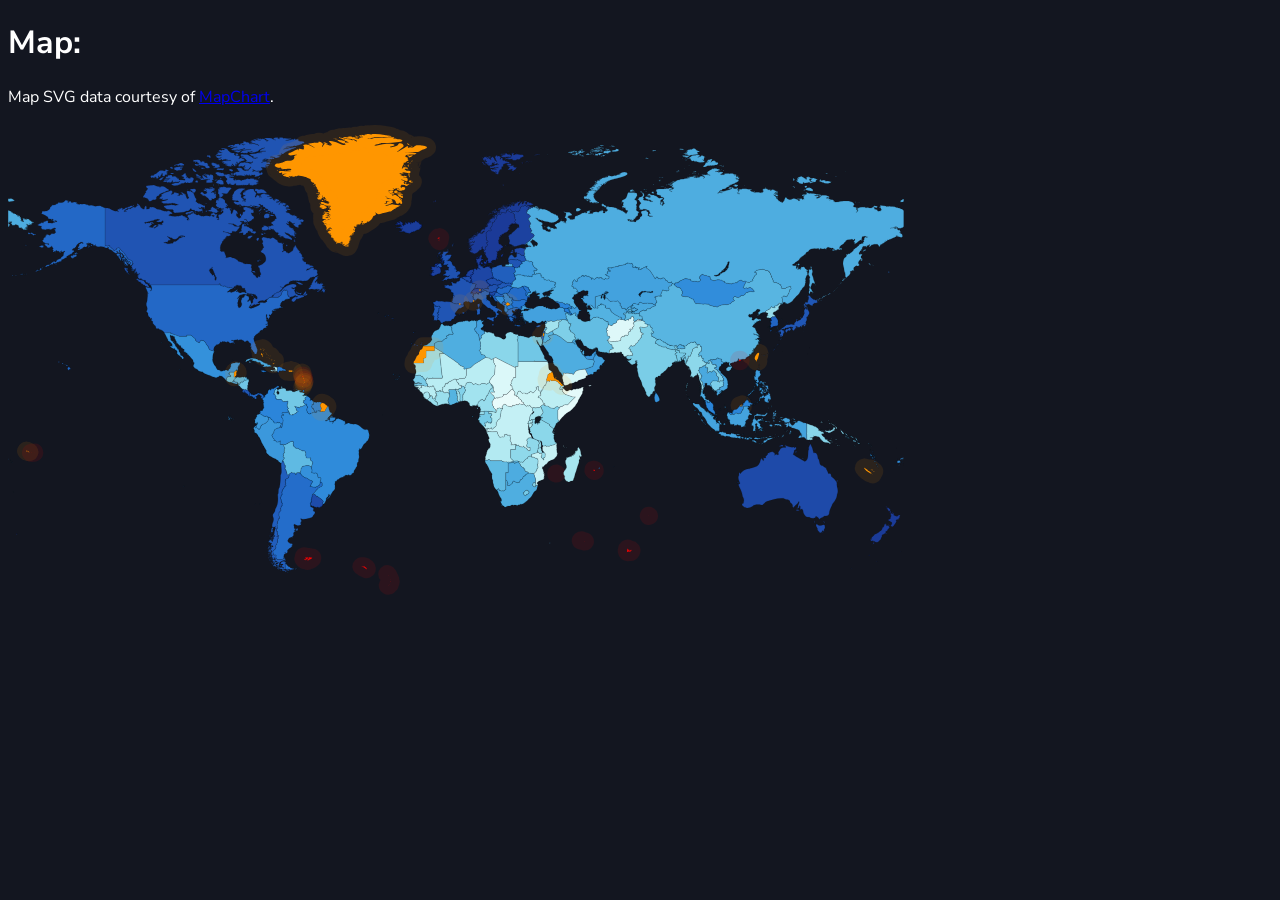
==== commit f58d3dc6: "Template website file and loader" ====
--- a/index.html
+++ b/index.html
@@ -7,6 +7,8 @@
         <meta name="viewport" content="width=device-width, initial-scale=1.0">
     </head>
     <body>
+        <!-- ------------------ DO NOT EDIT THIS FILE! ------------------ -->
+        
         <h1>Map:</h1>
         <p>Map SVG data courtesy of <a href="https://www.mapchart.net/world.html" target="_blank">MapChart</a>.</p>
 
@@ -19,209 +21,209 @@
 
         <div>
             <svg id="map-container" viewBox="0 0 895.92 471.76" preserveAspectRatio="xMinYMin" height="471.76" width="895.92">
-                <g id="map-group"><svg id="map" width="895.92" height="471.76" stroke-linecap="round" stroke-linejoin="round" version="1.2" sodipodi:docname="world.svg" inkscape:version="1.4 (e7c3feb1, 2024-10-09)" xmlns:inkscape="http://www.inkscape.org/namespaces/inkscape" xmlns:sodipodi="http://sodipodi.sourceforge.net/DTD/sodipodi-0.dtd" xmlns="http://www.w3.org/2000/svg" xmlns:svg="http://www.w3.org/2000/svg" viewBox="0 0 895.92 471.76" preserveAspectRatio="xMinYMin">
-                <g><path class="country-path" id="CAN" data-stats="CAN,20,23,Canada,20,100.0,79.47565793406336,6.38944,13.419917,113.9,8.69,19.22,13.87,1.349,45529.645,6.803,82.6302,100,12,97,11.91,36.469997,2.29,0.8,0.029,97,2.5" d="m262.35 173.5-.4-.04-1 .45-1.06.87-.23.27-.38.3-.73.2-.54.26-.52.07-.79.45.17.4-.52.24-.6-.31-.33.05-.27-.29-.77.2-1.75.2-1.2.28-.7.55-.25-.01-.75.96.2.27.9.15.67-.26v.52l.34.48-.43.3-.27-.1-1.28.04-1.28.27-.7.62-1.05-.28-.74-.01-.77.29-.63.5-.33.43h-.34l-.77.39-.44.43-.2-.14-.73.14-.51-.24.1-.7.34-.11.44.09.83-.08-.12-.5-.4-.17.34-.27.23-1.11.67-.21 1.04-.9.08-.4-.03-1.3-.08-.43.37-.74.48-.4.34-.58-.2-1.03-.63-.63-.02-.21h.76l.1.71.58.66.98.27.1.3 1.22.45.24-.17.04-.5-.28-.4.7-.36-.63-.5-.12-.4.23-.3-.2-.25-.46.13-.2-.55-.66-.6-.09-.35-.52-.32-.68.05-.85-.24-.1-.26-1.17-.05-.96-.26-1.46.07-1.57-.35-1.22-.18-.24-.63-.73.28-.18-.45.32-.29-.29-.41.28-.36-.84-.15.12-.5.36-.5-.31-.4-.78-.56.3-.57-.07-.59-1.24.15-1.08-.2-.54-.55-.38-.86-.1-.5-.48-.6-.27.11-.4-.24-.28.17-.34-.17-.79.13-.43-.24-1.19-.31-.2-.15-.62.01.4.9-.29.35-.28-.3-.06-.49-.45.2-.04.47-.42.8h-.35l.13-.59-.82.28-.46 1.15-.62.4-1-.04-.5-.34-.88.1-.63-.04-.35-.4-.87.51-.39.09-.65-.2-.18-.28-.48-.14-.22-.34-.65.08-.2.25-.35-.67-.3-.3-.82-.26-.7-.04-.59.28-.66.09-.3-.4-.88-.04-.2-.2-.7-.03-.3-.26v-.35l-.29-1.22-.83-.24-.04 1.21h-68.77l-.5-.3-.2.3h-.14l-.3-.45-.1-.46v-1.05l-.6.27-.16.4-1.02-.42-.24-.35.3-.65-1.16.2-.82-.6.32-.92-.25-.29-.89-.01-.17-.36-.65-.2-.78.2-.33-.3-.3.18-.72-.1.06-.46.5-.08-.54-.64-.62.15-.9-.42-.43.4-1.02-.4-.87-.73-.03-.22.31-.54-.52-.91.06-.82.42-.1.1-.46.89-.5.34-.39-.2-.34-.56.14-.1.18-.77.34-.63-.46-.45.22-.02-.77.3-.66-.88-.39-.18-.9-.81-.57-.03-.49.27-.36-.03-.77.23-.14.15-.5-.82.5-.66.64-.04.63-.22.17-1.93-1.87-.02-.73-.4-.67-.45.03.09-.89.56-.51.16-.46.43-.75.7-.95-.1-.3-.48 1.03-.39.57-.25-.3.52-.64-.36-1.1-.07-.51.28-.61-.14-.62-.82-.13-.24-.39-.37-.11-.48-.38-.65-.13-1.2-.66-.54.02-.19-.73-.58-.22.19-.61-.78-.2.28-.4-.8-1.09-.9-1.37-.4-.46-.22-.5-.53-.53-.22-.61-.4-.32-.62-.69-.88-.39-.44-.48v-.28l-.76-.7-.56-.11-.41-.54.2-.47-.62-.57-.55-.35-1.1.46-.83.17-.05.5-.47.1v.64l-.37.5-.56.02-1.1.58-.35.3-.48-1.22-2.46-1.9-.23-.5-.77-.34-.45-.36.27-.84-.07-.18-1.32.05-.96.55-1.02-.4-.28.28-1.1-.29-.06-.09v-37.9l.9.16 1.04.06.76-.09.54.2 1.39.28.47.47.47.21.33.33.8.24.55.39 2.25.84h.5l.82.32.4-.18 1.08.13.47.16.61.37.08-.64-.66.02-.34-.18.22-.4-.13-.8.5-.47.84-.03.53.17-.16-.51.32-.3h1.29l.31-.24.26-.53.46-.12-.03.4.5.13.48.49-.62.47-.07.35 1.04-.33.09-.21.51-.13.67.02.56-.45-.06-.34.26-.3.89.12.24-.32.36-.14.48.04.65-.19.23-.3 1.22-.46.43.22.35-.83 1.54-.28 1.1.24.4-.76.8.6-.49.6-1.27.53-1.03.38-.17.34-.45.1-.42.52-.36-.3-1.04.28h-.64l-.56.16-.4.54.08.23-1.65.46-.43.93-.34-.13-.3.16-.02.4-.6.67 1.22-.05.06-.26 1.06.25.3-.27-.4-.23-.53.32-.24-.99 1.21-.34.07-.29.64-.07.53-.22.3-.38-.18-.23.59-.23.53.09.82-.34.3.6 1.19-.81.29-.54.43-.05 1.16-.34.24-.17 1.2-.13.32-.38.16.42h-.45l-.11.59.4.16 1-.85.71-.54-.07-.62.57-.27.29.04 1.01-.25-1.11-.26-.4-.69.18-.4.33-.25 1.36.85.77.68.67 1.12.4 1.04 1.15 1.07.77.5.55.09.73.32-.02-.35.67.06.03-.3-.39-.08.15-.54-.43-.04.13-.4h.33l.42-.25.1-.52.32-.33-.05-.49 1.03-.25.22.4-.16 1.31.49.1.53-.13-.49.86-.4.28-.03.45.7.1.35-.15 1.18.02.47-.56.45.04.2-.8-.08-.37.45-.35 1.17.15 1.11-.06 1.5.22 1.56.64.42.4.9.55.7.27h.52l1.32.22 1.48.32.48.41 1.08.47 1.67.32.51.25.46-.06 1.28.18.35-.05.3.2.75-.43.1-.17.7-.03 1.38.44.73.52.54.17.37.48.43.14.5.75-.14.41-.7.3-.28-.15-.96.03-.15.48-.7.04-.18.43.11.26-.82.2 1.04.56.82-.05.98.31h.56l.78.2 1.36-.06.67.15 1.56-.03.23-.27.35.07.77-.15.83.18.94-.53.33.34 1.15-.53.38-.25.9-.24.22.17-.05.48.4-.1.34.28-.06.4.56-.1 1.05.08.36.81-.17.35.33.15.3-.17.02-.6.34-.13.4.8 1.12.65.25.48.01.5-.63-.13-.19.23.55.82.85.52-.25-1.26.58-.05.9.6-.5-.8.19-.25-.6-.36-.32-.67.18-.55-1.02-.83.13-.68.63-.24-.5-.33.76-.33.39.1 1.25-.36.42.09.68-.53.15-.33.44-.38.31.11.38-.26.56.03.12-.3-.45-.65-1.6.49-.21.95-.45-.47-.55.19-.67.44-.67-.35-.76.08.17.4-.36.4-.56-.11-.6.27-.53-.63h-.48l.1-.36.4-.26.47-.7.31-.26 2.47-.35.35-.21 2.19-.68.2-.17 1.1.34.7.63-.18.32.33.51-.32.35.43.13.1.29.58.36.21-.23.56.32h.37l.1.66.27.26.42-.1.43.15h.67l.84-.2.24-.42.26.23-.06.4.7.4h.34l.46.48.78.14.36.25.44-.21.48-.06.35.34.66.1.2-.22.5-.14.73.08.6-.42.31.21.45-.22.61.02 1.86.22.43.3.67.01.98-.26.22-.36-.56-.4-.04-.43.44-.12.8.75.38.65.46.28 1.23.36.74-.72-.36-.6-.16.19-.91-.63-1.2.63-.52-.52-.39-.53.26-.2-.28-.74.28-.16.6.3.24-.26.48.1.01-.45-.25-.4 1.42.16 1.05.66.21.46.59-.18.17.22-.14.92.7-.64.97-.35-.04.58-.47 1.22.06.4-.2.43-.5.37.36.46.5.24-.26.26.38.41.85-.64.37.32.6 1.38-.64.11-.14-.14-.56.14-.25-.5-.36.46.94.21 1.13.01-.12-1.06.22-.44-.36-.91.2-.15-.35-.54-.59-.3.38-.42-.09-.4.4-.51-.07-.22.89-.09.57.26 1.3-.9.33-.12.02-.45.63-.44 1-.38-.44-.33.37-.97-.15-.43h-.47l-.19-.27-.45.75-.07.4-1.02.13-.22-.4.2-.68.74-.26.23-.42-.46-.1.22-.8.51-.12.36.09.08.7.91-.59-.23-.25.3-.4-.25-.28-.31.03-.6.4-.99-.08-.5-.54-.1-.3-.78.3-1.33-.5-.6-.43h-.81l-.27-.28-.06-.5-.37-.05-.58-.56-.21-.62.03-.36.57-.78.7-.54-.86-.37-.55-.62.32-.92-.18-.45.25-.2.07-.43.74-.68h.37l.82.56.46-.32-.19-.28.22-.28-.86-.12-.26-.45.46-.13.59-.4h.47l.22-.5-.03-.56 1.69-.25.36.37-.34.71.82-.1.78.18.44-.05-.25.5.46.35 1.05.52.12.34.44.16.33.96-.13 1.13.23.41.31.17.2.38.9.3.1.4.73 1.06.44-.27.14.6.35.36-1.11.1-.68-.41-.41.2-.07.45.86-.09.42.3-.8.66-.72.3-.78.46.38.12.6-.1.93.63.7.29.99-.79.64.16.14.53.53-.1.37.2.24-.2.54.19-.9.56-.01.48-.58.16.9.57.12.4.45.77-.2.39.02 1.04-.22.22.62.3.22.56.67-.6-.01-.23.42-.44-.27-.35.64-.87-.15-.43.2-.56.3-.2.54-.7.33-.13.64.2.53.66 1.2.66.56.54.26.62-.07.25.3.6.08.6-.37.55-.6-.3-.18-.32-.38.3.32.65-.23.64.3.85.24.4.44.28.8.78.44.3.07.38.31.42.42-.26.4-.05.1-.51.45-.22.49.3.26-.46-.04-.83.26-.67.73-.74.49-.3.03-.56.21-.65.22-.27-.04-1.05.16-.38 1.11.02.66-.18-.3-.88.7.14-.09-.33.17-.35-1.26-.21-.57-.8.14-.1-.21-.8.17-.2-.2-.37.23-.16.05-.44.27-.26.37.24 1.2-.27.88-.02.76.42.7.23 1 .13.25-.12.57.12h.84l.32.36.1.48-1.68-.2 2.27.52.11.81.61-.19.6.05 1.03.35-.06.38-.92.68.37.34.54.02.33.39-.08.58-.91.55-.96.34-.12-.27-1.14.36.62.53-.1.62.73.07-.37.58.2.4 1.12.92.46.24.54.71-.28.76-.17.8-.27.41-1.07.08-.57.87-.46.18-.66.68-.94.05-.04.23-.85.6-.5-.08-.28-.64-.41-.09-.73-.7-.33-.05-.26-.59.01-.45-1.59.02-.51.2.21.36.46-.16.18-.3.67.03.12.46.52.3.33.68.62.48.69 1.16-.7-.02-.58-.5-.49.08-.35-.41-.24.25.53.49-.47.04-1.64-.29-.13-.8-.24-.37-.83.21-.97.07-.55-.2h-.42l-.55.22-.11.27.43.49.68.1.97.37-.04.68-1.1.54-.2.37.08.27-.24.32-.66.44-.36.1-.34.27.07.29-.75.3-1.38-.02-.68-.3-.3-.34-.57-.38-.08-.25-.65-.24-.31.02-.92-.58-.87-.44-.38.47-.51-.25-.64.13-.25-.18-1.95-.17-.31-.13-.48.13.95.42.12-.36 1.35.2 1.42.37.55.27.62.46.24.46.53.26.36.45 3.21.25.94-.04.82.16.27.38-.09.35-.35.23-.5.82-.71.97-.4.14-.35.76-.3.23-.06.36-.45.16-1.27.69-.43-.14-.96.08-.59-.36-.17.22-.6-.48-.26.3.32.43-.76-.02.37.56-.72.86-.71-.1-.5.22-.58-.01-.65-.21-.34-.27-.95-.2h-.73l-.82-.12-1.03-.48-.7-.13-1.02-.4-.55.34.13.27.7.13.37-.25 1.45.5.25-.14.3.3.71.13-.12.36 1-.37.4.27.07.26.67.31.9.18.66.71.12.81-.35.49-.62-.03-1.02.64-1.34-.23-.45.17-.43-.16-.3.2.63.5.75.1-.21.41-.5-.31-.19.2-.5.06-.22.38-.42-.06.24.54-.17.36-.52.1-.4.34-.28.5-.42.35-.64-.14.58.69-1.18.73-.36.4.31.53-.44.15.05.3-.57 1.13-.28.17-.41 1.17-.4.27.16.31-.24.47.03.6-.3.53.1.7-.1.47.25 1.05-.18.65-.04.63.28.37.53.36.21.4.63-.22.66.05.41-.13 1.32.11.15.85.4.98.4.66.13.77.74 1.5v.8l-.52.8.97-.24.13.16 2.97-.86 1.12.12 1.89.9 1.08.18.84.3.34-.04.7.57.82.55.83.34 1 1.4.65.29 1.1.18 1.47.65.96.23.55.26.6.55.72.23.06.2 1.28.2.97-.17.36.06.38-.16.4.15 1.32.2.8.02.26.24.35-.07.54.1.45.33.2.74-.56 1.55-.02.53.47.56.28.87-.22.7.24 1.12-.29.18-.16.86.78.57.17.4.89.76-.05.46.48.63 1.03.43.15.3.35.19.46.47.4 1.17.81.2.9.58.12-.87.45-.32.43-.6 1.15.86.23-.24-.18-.56-.38-.5.44-.16-.13-.34.36-.1.4-.43.22-.84-.06-.42-.65-.6.23-.77-.43-.02.04-.4-.33-.2.2-.43-.23-.87.15-.34-.33-.68.06-.66-.3-.8-.49-.06-.21-.3-.24-.85-.35-.55.48-.21 1.3-.34.22-.2 1.2-.41.6-.38.93-.47.37-.36 1.3-1.04.17-.38.96-1.01.28-.8.08-.5.03-1.22-.21-1.74-.54-1.22-.01-.23-.68-1.03-.98-.9-.31-.23-1.08-.41-.59-.49-.45-.21-.28-1.34.63-.06.55-.74-.05-.18.72-.3.12-.43-.28-.28.36-.2.08-.61.32.03.42-.36.32-.88-.7-.09-.1-.23.33-.39-.68-.77.38-.3-.6-.52.51-.42-.73-.3-.62-.13.89-.83.17-.8-.1-.6.44-.04-.47-.9-.37.03-.36-.75-.2-1.07.03-.5.54-.43 1.12-.7.88.24.41-.07.94.34 2.34.62.82-.08.8.19.55.34.2-.27h.72l.35-.28.74-.2.27-.36.5-.06.25.35.49.09.45.42 1.02.55h.4l.05.67.94.24.68.66.76.22-.1.43-.3.35.35.28-.07.37.76.48.4-.06.73.35.44-.05.4.2.45-.2h.58l.32.87.37.18.56-.57.1-.39.28-.07.37.76.02.31-.85.43.1.48-.18.85.37.4v.46l-.32.2.03.56.33.08-.17.64.22.37-.3.16.16.94.45-.2.48.13.02.35h-.51l-.14.58.14.65-.28.33-.29-.33-.39.22-.5.08-.02.27.62.52.46-.6.88-.5 1.17-.1.36.1.7.41-.05.3.44.94.17-.28.62.1.54.26-.14.33.2.3 1.35-.4.4-.5.7-.16.28-.62.21-.04.2-.47.68.46.34-.7.3-.09.54-.48-.25-.72.44.09-.03-.44.38-.62-.29-.74.31-.32.7-.2.06-.52.4-.69.26-.64.55.07.53.46-.2.4.3.29.39-.02.19.22-.12.77.12.36 1.04.64-.2.5.69.1-.04.47.26.37.63.21.17.69.48.19.2.56-.22.26-.6.34.42.28.56-.26.33.3.14.59.5.5.02.42.8.36.44 1-.37.1-.3.45.85.33-.37.5.45.3.79-.01.22.12-.03.47-.27.05-.77.67.17.56-.03.51-.19.39.5.33.2.3.45-.1.18.7-.12.2.69.15.3.2 1.14.22.26.44.11.58-.21.81.13.4.36-.3.48.13.54-.36.25.17-.09.43.66-.15.32.32.28-.4.61.21-.04.47.29.18-.03.39.6.13 1.18.07.17.2h.72l.45.36.54-.04.15.5-.71.43-.56-.03-.71.1-.16.35-.54.08-.65.29-.62.6-.6.14-.78.37-.66-.09-.7.38-.1.65.19.22-.77.34.6.14.62-.55.86-.18.46-.35.63-.1.07-.42.48-.45 1.58-.42-.48-.26.47-.33h.54l1.63.33.17.47.36.54-.02.36-.46.23.16.63.72-.81.88-.06.08.33 1.32.35.09.37.55.36-.03.46.2.16-.53.41.36.66-.61.2.3.44-.15.41.64.08.17.45-.1.9-.43.27-.13.27-.68.43-.32.06-1.53 1.14-.6.06-.14-.3-.63.19-.78.07-.41.33-.64.18-.54-.13-.95.9h-.3l-.1.83-.33-.03-.83.6-.3.43-.56.14-.12.42-.53.2-.23-.12-.96.2-.73-.08-.83.22-.37-.04-1.01.32-.32-.4-1.47-.15-1.54-.06-.97.2-.7-.25-.66-.01-.65.1-.55-.16-1.05.16-.92-.16-1.2.21-.47-.1-.58.3h-.49l-.28-.23-.23.36-.97.56-.24.52-.21-.01-.25.7-.03.5-.33.39-1.85.22-.15.47-.48-.05-.66.4-1.08.83-.19.51-.75.97-.52.43-.36.02-.46-.4-.4.03-.57-.33-.93-.17v.23h.66l.79.36.34-.04.66.4-.08.45-.35.68-.66.57-.1.31-.64.21-.54.98-.61.32-1 .88-.83.2-.48-.05-.86.43-.07.26-.5.21-.37.32-.97.28-.07.31-.34.12-.33.62-.5.46-.66.15-.38.44-.43.25.3.32-1.33.64zm-53.79-19.9-.42-.4-.23-.6-.45-.5-.25-.9-.35-.36-.31-.57.13-.55-.18-.15-.22-.78-.32-.28-.28-.6.04-.77-.42-.43-.2-.62-.42-.5.05-.32-.36-.52-.68-.48.21-.59.71-.23-.33-.54-.4.53-.4.9.19.38-1.03.11-.45-.17-.31.15-.05.5-.3.95-.24.18-.11.5.5.61.64-.13.12.37-.4.19.26.74.8.67.08.41.54.25.2.56.2.1.07.54.57.12.22-.58.59-.15.27.27.36.88-.17.47.02.57.42-.15.05-.47.5-.21.3.18.04.53-.54.8.21.19.4-.52.3.07-.77.83-.14.68.02 1.08.16.45.64.07.2-.27-.07-.58.43.1.18-.49-.17-1zm-38.38-39.75.62-.94 1.51-.5.6-.06.3-.24 1.27.05.7.21.89.15.18.5.55-.32.19-.43-.8-.27h-.6l-.31-.19-.75-.16h-1.3l-.75.14-1.11.43-.67.45-.17.5-.21.11-.3.59-1.76 1.17-1.1.17h-.67l-.18.13-1.3-.35-.81-.75-.46-.12.03-.34-.96.19-.6-.43-.53-.09-.38-.38-.37-.17-.81-.12-.71-.49-.16.3.8.56.1.36.88-.07.09 1.04.62.12.07.4.53.25.27.77-.63.28-.66-.1-.8.1-.24.34-.29.73-.43.47-.06.64-.63-.36h-.53l-.3-.18-.54-.04.13.41-.92.27-1.05-.4.47.57.57.24 1.35.04.3.33 1.17.4.66-.08.34.1.7-.05.95-.21.44.02 1.1-.37.54.1.71-.14.33-.32-.2-.66.11-.19.64-.31.18-.22.82-.04.77.08 1.2-.63.16-.34 1.31-.97.38-.4.1-.44 1.28-.91.66.19.66-.21-.23-.48.3-.13.49.08.7-.15.51-.34-1.5-.07-.98.07-1.45.2zm-17.87-13.5.48.52.52-.2.17.16.8-.14.2-.27-.76-.41.4-.73.48-.51.23.06.53-.59.04-.79-.66.27-.03-.31.38-.26v-.42l-.66.13-.58.43-.26.5-.66.23-1.53.08-.8-.1-.1.16-.97-.13-.47-.3-.73.1-.15-.17.43-.52.28-.02.58-.45.67-.27.46-.01.55-.43.8-.15-.75-.28-1.24-.18-.01-.3-.93.2-.28.18-.67.02-1.1.4-.47-.06-.74.62-.72.12-.62.3-.87.03-.48.28-.88-.02-.24.32-.7.03-1.32.33-.62.32-.67-.22-.35.44-.75-.13-.8.11-.12.44.24.45 1.15.21-.07-.64 1.02-.11.36.28 1.92-.25.46.44.38-.47-.27-.3h2.84l.62.28.27.38.46-.1.32.21-.4.47-1.1.1-.44-.22-.95-.12-.52.12.23.32.77.22.12.32-.44.5-.71.32-.36.03-.2.4.28.51-.67.47-1.08.1.23.37 2.78.46.14.12.95-.27.48-.56-.06-.38.66-.68 1.3-.69.29-.06.82.13.13.32-.19.53-.73.75-.69.3.06.3-.32.23-.78-.02-.27.44.39.28.36.02.43-.38.63-.33h.28l1.01-.7.52-.14.17-.36.41-.3.51.03-.03-.52-.5-.07-.45-.34.77-.9.99.02.27-.08zm110.04 73.15.6-.2.17-.25.88-.27.9-.61.33.04.36-1.04.38-.32.3-.64.51-.26.5-.1.6-.57.54-.2.22-.32.45-.15.4-.3.33.11 1.03-.35.36-.3 1.56-.54.36-.33.89-1.11.32-.25.88-.94.26-.47.3-.13.68-.64.62-.45.2-.01 1.3-.84.6-.2 1.03-.51.3-.04 2.01-.8 1-.28 1.63-.19 1.51.16.87.3.98.75-.42.36.28.18-.13.98-.95.25-.17.43-.32.09-.68.43-.63.12-1.3-.6-.35.3-.44-.06.02.35 1.1.32.48.75.38-.05.66-.42.46-.1.5.1.36.3-.52.52.06.23-.23.61-.21.06-.4.57.59.1.4.24-.24.31.1.33.37.3.11.68.36.46.03.26.65.02 1.1.3-.24.49.25.28.9.21.64.27.3-.13.83.04.66.47 1.36-.86.08.59.69.27.37-.22.5.74.33.29-.63.58-.45.06-1.21.53-.44.04-1.43.54-.54.27-.25-.17-.79.47-.28.39-.41.05-.53-.17v-.5l-1.06.67.03.37-.55.78-.63.38-.5.7-.59.16-.53.45-.5.08-.61-.97-.24.3-.3-.08-.06-.78-.16-.32.25-.73.67-.65.14-.43 2.3-1.36.38-.17.9-.17-.1.3.43.13.27-.33.72-.2.58-.35-1.18-.05-.8.13-.47-.15-.36.29-.46-.33.64-.4.54-.47-.38-.36-.43.61-1.4.53-.57.4-.91.36-.56-.31-.24.36-.5.35-.15-.23-.42.23-.57.07-.14-.4-.36.28-.22-.24-.45.04-.28-.31.1-.37-.16-.33.11-.37-.88-.27.04-.81-.05-3.38-.4-.5-.58-.45-.81.16-.77.32-.34-.18-.07-.59-.67-.03-1.85 2.32-.17.89-.28.19-.23.46-.1.66.14.24-.36.6-.7.49-.36.55-.46.16-.31.28-.37-.12-.26.15-.27.7zm50.96-14.46-.08-.3.54-.26.19.27zm4.11 6.57-.46.89-.18.53-.14.9-.31.4-.36.08-.4-.31-.46.37-.17-.13-.03-.57.3-.89-.14-.12-1.2 1.11-.36-.25.6-1.31.15-.11.02-.6-.31-.88-.32-.1-.8 1.07-.74.44-.27-.06-.3.32-.27.7-.39.43-.54-.03-.46.19-.5-.01-.32-.3.28-.34.95-.2.47-.41.3-.6.71-.24-1.2-.48-.16.68-.5-.11-.33.15-.48-.95-.67.4-1.03.1-.33.22-.5-.17-.84.01-.15-.16-1.8-.2-2.05.3-.48.13-.47-.17.05-.46-.3-.38.4-.43.6-.35 1.15-1.06-.41-.31-.94.12.27-.52.44.36.27-.12.06-.4.3-.47.1-.42.91-.3.1-.28-.33-.27.1-.56.66-.48-.03-.38.82-1.5.38-1.03.4-.55.8-.75-.02-.36.66-1.1.56-.3.97-.4.52-.32.13.25.82-.17.27.1-.21.62-.32.28-.87-.14-.12.42.42-.04.32.16-.05.37-.33.5-1.38 1.78-.24.59-.54.55-.16.73.2.36.43-.53.36-.2.22-.4.42-.38 1.06.73-.44.69v.5l.63.57.16-.27 1.07-.25-.17.92 1.2-.18.49-.67.43.35.53.06.3-.26.9.36.56.41-.38.64-.56.07-.16.58.01.68.3.26.62.28.27-.52.39.32.29-.36.4.1-.19.54-.32.26-.32-.1-.18.32-.63.37-.75-.02.09.3h.55l.15.25-.56.95.61.53.26-.66.55-.86 1.02-.34-.46.6-.3.6-.02.59.17.41.63-.56.15-.57.24.1zm-187.76-12.95-.42.12-.18-.47.36-.31zm-.55-1.14-.22-.29.16-.27.4-.1.12.26-.2.48zm2.24-1.87-.1.46-.9.5-.14.45-.48.17.18-.8.76-.4.16-.22zm-3.3-.62.23.41-.16.18-.5-.27.03-.28zm.63.62-.35-.7.33-.17zm-1.54-.63-.15.45-.5-.49-.26-.46.09-.22zm-5.74 1.44-.16.16-.52-.26-.75-.95-.5-.3-.63-.6-.51-.63-.41-.33-.09-.38 1.18-.04.69-.3.4.5.03.63-.58.18.05.47.26.09.33.62.32.02.34.7.47-.06zm6.05-1.73-.31.1-.33-.23-.32-.96.24-.22.04-.72.43.03.67.44.24.48.02.59-.2.79-.36.03zm-1.22-1.37-.08-.38.35-.32.12.66zm.94-1.01-.03.26-.47.03.12-.45zm-2.07.57-.48.23-.37-.49-.56-.27-.46-.84.58.2.72.42zm1.44-.5.03-.82.24-.2.54-.1-.1.46-.53.24zm-3.1-1.03.3-.23.38.18.12.45-.6-.18zm.4-.7.14-.08.9.62.4.48.84.79-.58.49-.57-.55-.34-.75-.67-.44zm-.5-.31-.23.25-.32-.27.55-.3.28.02.27.33-.3.47zm-5.6 2.6-.45-.36.11-.18-.54-.52.1-.34-.64-.94.24-.44.02-.48.52.13.46-.05.26.35.62-.25.37.4.08.43-.3.32-.71.25.58.27.33-.26-.1-.26.3-.4-.14-.48.54-.02.51-.27.05.43-.44.72-.18.89.08.55-.25.36-.54.08-.61.26zm186.6-5.47-.38.22-.32-.04-.18-.3.7-.25zm-9.36-7.12.41-.38.22.7-.2.47-.42-.4zm.03-2.02h-.59l.32-.44zm-18.68-6.24.06.26-.71.36.33-.7zM179 92.53h.36l.16.4-.45.35zm9.08-3.74.15.3-.56.2-.61-.25-.4-.4.43-.16.52.03zm6.98-1.11.03.42-.37.42-.62-.16-.58-.32.6-.32.23-.28zm3.71-.14-.4.35-.67-.33v-.86l.58-.15.44.44zm.4-1.24.03.63-.48-.24-.03-.37zm-2.33-1.74-.57.45-.42-.7.74.01zm11.03.01-.2-.34 1.22-.02.1.32-.11.55-.58-.37zm1.52.26-.17-.27.23-.48.3-.18.43.05.62.43-.08.6-.3.24-.3-.33-.16-.66-.41.94zm1.83 2.45-.15.27-.64.53-.16-.34-.53.12-.19.51-.3-.06-.73.63-.56.14-1.3-.46-.3.16-1-.2-.5-.39-1.26-.38.03-.37-.27-.13-.19.45-1.06-.35.1-.43-.36-.1-.18.38-.34.16-.59-.26-.44-.65.25-.35.45-.17.76.08.74-.27.8-.58-.55-.48.15-.63.45.07.1-.59.27-.42.73-.44.5.17.12.22.5.14-.04.46.3.33.37-.37.83.81.9.3.78.51.67.77-.07.4.29.3.04.39.69.24.44-.27zm-12.82-7.2-.75-.29-.08-.6.5.02.43.41zm-1.3 3.04-.22.64-.9-.07-.37-.67-.42.6-.7-.16-.36-.53-.42-.01-.16.24-.48.05-.05.99-.68.12-.94-.36-.35-.33-.33-.07-.2.4.73.29.2.46.76.28.72-.13.2-.29.45-.1.58.08.27.35-.4.32-.29.45.38.18.3-.31.45.3v.3l-.49.67-.18-.12-.68.26-.53.32-1.23.27-.37-.18-.55.27-1.44-.37-.59-.06-.14-.27h-.47l-.37.34-1.32-.13-.06-.46.56-.2-.4-.27-.33.12-.6-.1-.24-.22-.83-.1-.8.11-.52-.17.35-.43-.12-.51-.66-.44-.4.28-.06.28-.48.06.09.54-.6.45-.43.5-.34.13-1.16.22-1.5-.02-.06.32-.96.57-1 .2-.68.24-1.5.06-.38.22-.56-.17-.95.3-.31-.14-.63-.03-.43.19-2.62.14-.42.2-.37-.05-.85.09.35-.36-.62-.24-.3-.51-.47-.39-.03-.48.25-.24v-.4l-.33-.46-.6-.42-.47.03-.66-.16-1.15.15-.43-.12-.4.17-1.96-.25-1.14-.46-.47-.74-.47-.01-.13-.35-.98-.5-.47-1 .22-.25.98-.37 1.12-.16 1.2-.24.98-.13 2.19-.2.63-.1h.8l.37.15.99.09.41-.1 1.2.23.09-.1.93.25.82-.5.8.2.75-.06.17-.36-.6.03-.65-.28-.19-.36-1.09-.15-.35-.19-.36.13-.84-.48-.71-.15-.18.17-.4-.22-.66-.11-.5.22-.4-.09-.4.2-1.83.14-.84.15-.37-.13-.78.13-.48-.27-.88.02-.25.11-.75.04-.97-.13-.53.1-.3-.4-1.2-.65-.56-.61.07-.22 1.46-.68.81-.07.95-.26.48.01.24-.23 1.75-.4.14-.3.76-.3-.2-.18-.9.22-.92.1-.66.22-.58-.03-.44.16-.8.12-.4-.05-1.14.04-.36-.24.45-.5.86.05-.2-.52-.53-.11-.32.31-.38.02-.33-.3-.85-.02-.24.33-.31-.16-.22-.7.22-.73.76-.56.17-.41 1.37-.4.01-.38-.29-.18h-.47l-.4-.38.2-.38.8-.59.8-.31.68-.46.56-.57 1.18-.23.63-.33 1.1-.4 1.1-.32.48-.08 1.1-.44 1.35-.42.8.22.61.6.15.42-.2.72.05.83-.54.03-.3.21.1.35-.38.23.17.31.7-.37.6-.12.2.1.97-.42-.47-.22.53-.64.5-.39.43-.11 1.2.27.4.21.74.08 1.32.44.21.26.6.12-.16.76-.5.26-.19.32-.72.28.08.27 1.04-.48.28.25.65.28-.14-.44.9-.78.86.06.83.57.4-.24-.17-.55-.36-.26.13-.48-.45-.29-.64-.07-.5-.42-.04-.39 1.56.07.43.11.38.43.94.53.48.01.3.37.1.58.4-.18.58.19.1.3-.18.65.32.75.28.31.02.68.47.1-.16.79 1.08.87.14-.57.32.12 1-.93-.38-.32-.48-.2-.05-.5-.36-.06-.04-.52.15-.35-.32-.4-.02-.76-.33-.61-.35-.88-.03-.78-.35-.4.6-.49-.16-.37.27-.19.87.14.52.18.7.45.21-.43.54-.15.5.42.5.19.59.48.46.16.55.01.2.36.35.13.55.72-.16.45.36.17-.03.51.32.35-.2.2.78 1.23-.17.21.47.87.06.4.33.15.75 1.06-.06.42.22.18-.44.66.1.52-.48.42.15.22 1.2.8.34.66.31.03.77.66 1.03.1.34-.34.31.25.03.36 1.1.41.71.36.43.34.65-.18.27.17-.1.48.23.23.69-.12.48-.25.22.22zm69.65 13.24-.15-.19.5-1.1 1.13-.32.27-.6-.31-.3-.17-.84-.4-.91-.41-.58-.37-.1.03-.51-.22-.64-.53-.44-.39.1-.27-.18-.39.19-.72-.65.08-.37.28-.1.02-.77-.33-.13-.39.22.4.48-.67.1-.55-.05-.4-.53-.72-.49.35-.45-.05-.24-.74.03-.35.18-.87-.58-.02.38-.27.21-.82.26-.23.21-.75.34-.74.07-.13-.36.35-.5-.29-.22.03-.37.54-.2 1.08.22.44-.31.48-.03.12-.3-.28-.56-.69-.39-.64-.19-.43.05-.15-.27-.62-.43-.85-.18.06-.44.36.08v-.58h-.7l-.5-.25-.34.04-.07.4-.42-.23v-1.6l-.51-.36-.66.28h-.43l-1.03-1-.7-.14-.96.08.29.38.4.2.4-.07.5.6.26.8-.09.36-.47.17-1.36.04-.62.16-.38-.46-.58-.24-.75.05-.45-.24-1.15-.06-.16-.16-1.22-.05.4.44.52.05 1.04 1.09-.38.18-.61-.5-.32-.12-.74-.55-.38.02-.91-.64-1.82-.63.14.24 1.36.4.92.64.05.47-.35-.05-.33.2-.79-.06-1.15-.48-.36-.26-.54-.02-.2.15-.8.15-1.02-.17-1.54-.09-.64-.27-1.05-.19.06.34-1.08.17-1.22-.53-.7-.55-.3-.6-.47.2-.43-.64-.26.23.41.3-.08.3-1.2-.2-.91.4-.26-.43-.46-.27-1.39-.31-.53-.36-.41-.7-.56-.36-.38-.59.55-.77.26.2 1.2-.1.68.2.11.24 1.08.1.51-.12.83.06.18-.27-.36-.3-.8-.3-.29-.61-.5.28-1.1-.15-.27.03-2.99-.41-.37-.4-.1-1 .52-.58-.54-.61.05-.84.58-.26-.51-.61.12-.8.33-.27v-.41l.6-.45-.1-.27.47-.41.19-.34.02-.78.64-.98.48-.26.43-.56.48-.2.21-.3 1.62-.92 1.56-.42 1.05-.21 1.74-.04.68.12 1.6.09.64.36-.26.33-1.3.69-.26.07-1.13 1.01-.63 1.02-1.03 1.3-.1.46.14.34.88.67.18.5-.36.44-.15.47.13.92.7.98 1 .73.57.56.77.33.57.07.26.7-.84-.1-.56.2-.31.33-.4-.13-.68.17.22.31.3-.2.7-.11.73.09.54-.2.3.2-.29 1.04.53-.19-.17-.6.07-.86.25-.66.43-.2-.2-.8-.26-.16-.45.23-.92-.17-.49-.41.04-.26-.33-.43-1.12-.36.08-.22.54.02.5-.15.17-.54.36-.36h.8l.32-.13.34-.79-.6.21-.82-.04-.43-.24-.46-.8.07-1.3.33-.33.95.14-.03-.3-.9-.07.3-.55.5.39.09-.43.74.23.78-.07-1.13-.42-.35-.03.11-.54.7-.32.65.32-.07-.44 1.05-.3 1.35-.57 1.2-.34.26.08.56-.42 1.94-.01 1.3.1.75.85.11.61-.08.45.2.35 1.23.37.24.36-.23.79.45.48.35.1.13.38-.72.47.12.6-.01.56-.32.1-.48.46-.08.29.27.44v.56l.9-.3-.11-.43.36-.32.12-.42.5-.46.3-.06.27-.45.32.17-.16.33.66.35.52-.33.38.24.47.7-.5.88 1.06.38-.5-.5.22-.66.8.34.31.74.23-.17-.24-.56-1.22-.62.4-.48.37-.1.08-.76.4-.36 1-.5.43-.02.5-.25 1.77.05.51.23.1.27 1.13.2.3.24.34-.22.5.05.66.25.68.14.01.2.63.94-.3.33-.54.29-.9-.1-.97.27.06.13.87-.3 1.03.19.45-.21 2.06.24.3.51-.37.69-.7.09-.49.3-.66.16.21.37.3-.3.28.38 1.02-.6h.45l.5-.2.44-.01.2.31-.4.24.6.46-.22.54.16.21.37-.22.32.47.85.25-.06-.55.6-.14-.19-.29.47-.21.1-.42.32-.04 1.38.33.85.27.4.27.75.86-.56.46-.26.44h-.44l-.6-.18-.45.12-.34.54-.44.4 1 .4.91-.37.67-.07.42-.68.92-.35.37.17.27.54-.04.28-.42.26-.23.53-.65.2-.63 1.69h.22l.61-1.49.35-.06.56-.37.96-.32.8-.36.27.29-.37.37-.62.35.45.21.6-.5.29.13.19-.37.96-.02.26.25 1.84.63.17.39-.48.57-.23-.19-.35.4-.73.09-1.14.25-.53.49 1.18-.25 1.25-.07.16.28-.7.86.54.09.4-.4.66-.26-.1-.63.67-.45.61.27.65.52.75.83.33 1.03-.58.06-1-.3-.65.04-.53.29-.32.34-.6.19 1.47.56.53-.08 1.4.07 1.1.55.24.25.06.44-.28.22-.5-.19-.93-.08-.4.15-.41-.07-1.3-.6.29.41-.08.38.94.4-.76.3.1.5.31.38-1.3-.33-.37.4 1 .23-.53.32 1.07.44.66-.16.68.36.82.02.43.24-.4.26.38.43.14.42.44.21.31-.16.49.06.34.57.45.19.55.4.13-.44.78-.11.07.35.58-.23.4-.39.6.21-.65.67.08.26.48.04.53-.21.56.26.76.77-.1.37.3.2.13.4-.19.21-.85.04.15.27.72-.2.3.19 1.1.05.72-.46.34.15.12.34-.2.23-.49.15.06.4-.3.61 1.11-.35.74.1.24.17.57-.16-.03-.31.38-.17.22.34.54.03.35.34.09.35.39.02.52.53.06.3-.41.25-.34-.02.2.76-.73.13-.37.2-.69-.15-.1-.35-.89-.14.63.5-.55.35.62.32.47.03.28.54-1 .18.3.62-.5.15-.31.8h-.37l-.29-.22h-.65l-.52.46-.14.43.12.42-.15.4.15.32-.08.5-.62.45-.42-.28-.15-.4-.47-.14-.2.27-.77-.62-.19.4-.38-.54-.53-.16.08-.6-.5.16-.11-.47-.53-.24.07-.27-.39-.21-.12-.35.37-.6 1.12-.4-.14-.28-1.07.4-1.27.1-.15-.66-.47-.1-.44-.54-.15.26-.39-.16.17-.44-.64-.09-.3-.9-.61.4-.12.48-.4.4-.3-.1-.37-.47-.62-.2.34.94.63.42.34.11.22.7-1.5.27-.28-.1-.36-.61-.53.28.02.28.43.49.9.64.71-.16.45.13-.4.58.24.22.63-.08-.19.94.56.1-.05.62h.36l.4.37 1.1.3.28.36.5.3-.09-.51.27-.09.38.28.28.4-.38.45-.03.34.67.12.48-.14.42.4-.43.51.02.3.47.61.37.2.64-.04-.8.79.14.2.63.15.43.38-.07.4.07.78-.32.4-.35-.33-.17-.62-.37-.42-.27.16.1.5.29.26-.3.7.68.2v.48l.25.19-.15.35h-.34l-.54-.35-.25.24.66 1.03-.58.25-.37-.5.11-.36-.82-.14-.15-.34-.55-.08-.3-.19-.46.11-.57-.21-.25-.28-.45.16-.28-.5-.18.01-.38-.48-.4-.01-.44-.46-.32-.15-.49-.84-.3.24.34.63-.46-.12-1.43-1-1.22-.17.42.8.89.72.64.84.21-.02.65.3.42-.05.26.4.82.49.4.4.15.45.55-.1.7.7.44.6.79.4-.3.85.39.49-.81.15-.97-.31-.27-.3-1.13-.32-.9-.31-.22.09-.77-.22-1.42-.14-1.03-.53-.16.03-1.04-.67-.35-.41.21-.35-.31-.17-1.1.17-.43-.02-.63-.44-.85-.12-.45-.4-.9-.2-.31-.3-.47-.18v-1l1.02-.56-.23-.23-.54.13.05-.38-.65-.36-.49.42-.41-.4-.32.39-.22-.44-.49-.32-.45-.58-.19-.03-.12-.57-.38-.07-.17-.44-.88-.45.08-.85-.86.26-.41.38-.1.52-.33-.11.33-.65-.22-.5-.36-.1-.35.36-.45-.22-.39-.44-.23.16.83.56-.37.23.2.3-.44.2-1-.34-.3.1-.31-.28-.88-.28.04.37-.42.44-1.06.1-.3.31-.47-.16-.34.15.11.35-1.11-.44-.54.24-.22-.3-.8-.1-1.06-.99-.02-.67.3-.4-.18-.42.45-.39.83-.4.79-.2-.5-.51.3-.6h.39l.37.23.64-.06.38.08 2.3.8.04.22.72.33.1.4-.27.16.17.69.29-.46-.17-.72-.4-.43-.58-.34.2-.23 1.25.22.28-.1.32-.4.44-.04.48.2.65-.3.42-.48.74-.03.52.3.44-.13-.47-.7-.09-.44-.73-.34-1.02-.94-.12-.27.31-.32.65-.3.92-.67.65-.38.31-.46.59-.27zM161.07 66.02l-.34.37-.74.35-1.16.35-.6.11-1.88.93-.43.06-1.63.8-.97.37-.22.24-.5.04-1.11.56-.07.48-.28.37-.1.48-1.07.55-1.06.06v.62l-.58.56.1.38.02.84-.33.73-.3.25-.89.28-1.07.22-.45-.38-.25-.02-1.13.95-1.18.4-.42.4h-.75l-.4-.2-.45-.54-.46-1-.46-.35-.33-.52-.31-.21-1.49-.49-.76-.39-.67-.24-.1-.19-1.3.15.19-.6-.08-.32.45-.48.11-.29.46-.52.1-.31.6-.36.05-.5.22-.89 1.16-.31-.37-.45-.3.01-.25-.35.7-.77.33-.8.66-.32.28-.27.03-.58.7-.5-.27-.36-.65-.07-.13-.34-.62-.69.03-.27-.29-.7-.24-.3 1.4-.4 1.51-.1.44-.12 1.7-.06 1.26-.17 1.34-.29 1.11.23.5.42 1.93.71 1.24.26h1.06l.32.2.32.87.46-.58.18-.46 1.64-.3 1.62.24 1.36.7 2.37 1.75.68.26zm-28.27 92.33-.06.65-.57-.33.03-.3.33-.32zm.1-2.88.55-.45.32-.06.21.28-.26.29zm8.23 7.05-.59.54-.83-.13-1.25-.48-.69-.18-1.07-.5-.22-.23.44-.32.1-.28h-1l-.3.23-.61-.44-.05-.54-.5-.04-.3-.48-1.25-.1.03-.56-.22-1.02-1.22.1-.87-.85-.74.15.02-.49-.35-.75.9-.1.02-.25-1.28.4-.64-.52-.22-.57.83-.29.48.01.94.3.76.5 1.85.49.85.06.94.33.38-.06.38.2.12.36.52.9.74.65-.06.33.18.34.73.45.95.23.5.26.37.36.08.42.46.47.13.65.39.05zm146.75-40.85-.69-.15-.19-.42.46-.03zm-8.5-.61.1.3-.29.32-.9.5-.3-.23.5-1.23h.6zm7.59-3.23h-.34l-.54-.57-.73-.37.14-.25.95-.14.82.14.11.6zm-1-2.18.2-.12.5.26.33.48-.18.12-.62-.21zm-35.01-1.34.03.47-.7 1.49-.5.66-.27.01-.23-.38-.57-.35-.27-.6.18-.8.95-1.05.36.12.33-.16zm37.16-1-.04.23-.5.37-.9-.24.29-.48.78-.02zm-14.62-.35-.3.35-.5-.06-.65-.33-.34-.68h-.28l-.34-.34 1.05.18.73.3zm-29.8-1.44.82.23-.26.49.02.4-.84.44-.33.44-.8.63-.96.52-.38-.3-.33.05-.64.36-.2-.63-.39-.34.01-.37.49-.3.39-.5.08-.5.56-.4.44.32.3-.03.64-.32.8.03zm11.6-1.18-.05.4-.5.3-.45.08-.67-.48-.8-.7-.04-.24.9-.17.85.08.35.13zm33.54-.2-.42.04-.4-.57-.2-.57.36-.21.18.94zm-31.42-.58-.03.45-.7-.15-.76-.6-.33-.12.06-.4.68.03 1.03.46zm29.42-1.23.2-.34.42-.14.11.5zm-32.62-.67.05-.2.9-.1-.3.39zm11.08-2.16-.07.76-.25-.03-.06-.81zm19.91-.17-.27-.13.53-.44.47-.1.06.36zm8.2-4.88.3.4-.4.1-.44-.35zm-44.7 8-.72.15-.32.36-.44.23-.6.5-1.55-.49-1.09-.46-1.01.03-.1-.45.4-.22-.44-.47-.76-.06-.54.13-.2-.21.39-.44-.08-.3-.47.28-.85.04-.36.39.2.33-.07.63-.37.02-.7.58-.55-.02-.3.28-.19.64-.28.3-.91.49-.79.27-.6-.02-.3-.45-.05-.7.12-.32-.02-.68-.45-.15-1.23.26-.93-.05-.52.39-.48.02-.4-.42.11-.27.7-.8 1.76-.68-.3-.52-.23-.82.12-.86.49-1.17-.17-.19.2-.44-.07-.77.36-1.54.23-.4.82-.62.26.3.76.12.08.42.3.38-.67.3.6.35.14.42.43.57.26-.56.41-.56.32.1.54.74.34.3.64.17 1.11.11.14.42.32.35.81.28.43.4.42.13.45-.08.6.3.88.74.15 1.02.31.28-.1.25-.7.21-.15.3 1.28-.17.2-.15.8.19.42-.38.47.43.38.12-.08.35zm-12.02-9.07.72.72.35.8-.35.35-.37-.44-.63-.42-.18-.75zm1.31-.34v-.2l1.02.31.93.57-.27.42.82.4.59.02-.33.43-.28-.17-.8-.11-.8-.32v-.6l-.18-.25-.57-.25zm3-.9.56.2-.17.22zm52.03-3.68-.6.56v-.5zm-3.36-1.42-.7-.03.2-.53zm-23.94-1.33-.13.26-2.48-.02-.59-.32-.35-.55.06-.34 1.2-.07 1.34.27.54.02.27.18zm-32.97-1.95.42.36-.07.47.16.6-.1.48-.47.5-.6-.27-.29-.57.27-.41-.34-.2.22-.54.52-.5zm28.79.5.06.28-.39.67.3.59-.05 1.12-.41.5-.4.32-1.25.43-.89-.06-.96.18-.87-.06-.2-.14-.3-.63-.35-1.2.28-.7.83-1.2.47-.48.97-.31.54.16.43-.2.78.13 1.15.34zm-9.68-.65.1.4-.42.29-.35-.25.09-.54zm11.33-.28.18-.32.53.53-.17.38zm-10.58-.5-.43.27.27-.93.53.17zm9.4-.32.13-.41.27.05.36.47zm.01.69-.5.1-.85-.44-.03-.55.33-.4.67.22.15.42.4.37zm-39.05-3.58-.27.17-.21-.6h.35zm28.48 1.59-.37.21-.43-.13.08-.35.4-.63.58-.08.62-.73.04-.32.63-.22.36.03.25.36-.33.43-.31.16-.62.67-.28.44zm-27.86-1.84-.2.26-.45-.4.04-.22.7-.28.16.32zm33.81-.5.04.45-.67.46-.11.27-.42.12-.27-.13-.3-.52.06-.54.62-.26.34.17zm21.9-.53-.77-.32.82-.47.38.34zm-26.14-.5.3-.4.61.08.21.32-.37.3-.5.1-.57.31-.42-.34.3-.37zm-3.94.06-.07.58-.54-.14-.1-.36-.6-.24h-.66l.1-.38 1.22-.22.64.33.75-.4.67.19.14.37-.66.32-.75.07zm-9.64-.52-.05-.36.71.12-.21.33zm-19.01-.12-.24.21-.45-.3.45-.18zm10.9-.95-.46-.21.39-.55.79.3.37-.12.35.31.02.3-.69.06-.56-.2zm38.86-4.62.4.14-.23.34-.46.05-1.23.33-.17-.25.35-.3.08-.48.38-.11zm-3.6-2.3-.16.77-.63-.07-.21-.78.45-.18zm.53-.66.2.28-.27.33-.58-.13.18-.46zm-60.3-5.03-.24-.2.64-.55.27.55-.23.25zm-.4-1.91.67-.25.4.24.2.42-.21.42-.7.2-.42-.33-.11-.4zm-27.45-2.17.18-.15.84-.01.11.25-.9.12zm8.5-.18.44.29-.2.57.02.56-.41.7-.63.5.02.22-.55.43-.61.2-.1-.25-.61-.42-.54-.57-.4-.16-.03-.45-.97-.59-.7-.26h-.5l.07-.37.34-.2.56-.6 2.2-.12.84-.17.54.07zm59.28.1.25-.54.62-.26.56.07.52.29.44-.06.75.15.5.21h1.18l.51-.09 1.57-.07.68.29 1.1.24.52.24.47.52-.03.21.7.18.44.49.16.42.62.14-.15.62.53.14-.01.45-.49.14-2.5-.18-.25-.13-1.87-.07-1.17.2-1.34.48-.98-.03-.94-.42-.57-.93.14-.36-.11-.54-1.51-.22-.23-.19-.04-.62.25-.28zm-38.44 5.43-.37.47-.62.32.46.26.12.54-.1.22.08.77-.17.35-.45.19-.55-.04-.3.49-.95.4h-.56l-.7-.21-1.02.04.83.55-.43.57-.8.54-.44.09-.58-.46-.72.1-.4-.9.03-.18-.54-.26-.27-.61-.4-.4-.42-.04-.6-.46-.9-1.02-.4-.12-.58.04-.09-.4-.4-.22-.44.26-1.09-.22-.32-.8-.6-.22-1-.55-.33-.33-.03-.4.39-.46.3-.61.91-.24.88.34-.14.23.7.39.51.78 1.14.13.3-.26.77.06.29-.23-.43-.84.21-.11.29.54.54-.22-.06-.54-.43-.45-.44.2-.38-.3.36-.26.21-.41.42.21h.4l-.73-.72-.1.26-.68.3-.5.07-.52-.3-.55-.16-.06-.2-.62-.23.27-.47.46-.06.1-.22h.78l.78.43.14-.41-.82-.09.04-.24-.5-.13.08-.4.36-.25.6-.12.57.06.86.34.52-.35-.23-.17-.33.24-.44-.05.12-.38.53-.15.75.5.47.07.74.46 1.17-.13.53-.14 1.09-.12.5-.41.23.21.47-.18.9.17.74.6-.09.54-.7.35-.38-.15-.14.3.33.25.47.1-.03.44-.3-.04-1.33.42-.1.2-1.2.93-.36.11.28.5.28-.3.7-.32.82.03 1.01.36-.09.42.53.46.11.24-.38.27.3.25.33-.28.84-.34.01.24zm-7.3-6.63-.35-.33.73-.17.86-.36h.55l.89-.32 1.12-.12.2.25-.41.46-.46.17-.37.31-2.02.34zm22.33-.33-.2.64-.34.45-1.02.97-.64.7-.8 1.2-.9 1.2-.78.56-.54.1-.6-.14-1.93-.26-1.88.11-.08.16.98.2.02.3.57.3.23.5-.55.59-.31.09-.54.75-.15.82-.64-.21-1.02.04-.99.23-.1-.47.25-.15-.3-.45.11-.74-.17-.4.1-.39-.3-.11-.17-.49-.53-.23-.19-.49.12-.6-.18-.76.28-.36-.05-1.08-.2-.36.18-.64-.13-.65.54-.2.5.07.56.42.45-.1-1.2-.97.19-.57.5-.09.81-.36.64.02.22-.17 1.13-.04.24.26.4-.42.99-.02 1.17.22.92.34.4.34.39.04.75-.21.6-.02 1.45.13 1.6.43zm-18.56-2.68.58-.75.61.12-.3.43-.64.26zm5.91-.59.04.46-.91-.18v-.49l.38-.04zm-20.63-3.03v.32l-.57.35-.9.24-1.2-.26-.49-.27.4-.64.17-.48.68-.43.69-.01.76.34.2.65zm25.44 1.28.07.27-.12.85-.38.32-2.1.12h-.68l-.5-.18-.32-.32-.63-.37-1.47-.1-.5-.4-.73-.07.1-.45-.42.01-.22-.29.42-.65.76-.25.56-.95.29-.33 1.27-.53.32.06.63-.26 1.26.2 1.52 1.16.16.31.55.23-.2.31.28.43-.13.4zm-7.82-2.48-.52.32-.41-.2-.27-.43.87-.35.72-.13.1-.33 1.1.4-.04.2-.64.42-.76-.47zm-60.91-2.5.28-.03-.08.64-.36.36zm45.2.84-1.13.08.18-.4.52-.39 2.07-.44.3.4-.73.12-.3.46-.56.2zm20.92-1.08.42 1.09-.85.09-.42-.33-.07-.73zm-20.17-.07-2.8.53-.07-.46.56-.02.45-.2 2.18-.36.22.4zm-37.94.49-.42.61.05.2-1.7 1.18-1.45-.3-.53-.2.2-.3.83-.5.94-.82.75-.26.27.01.3-.33 1.08-.47.43.23-.24.53zm97-1.16.07.39-.7.34.07.56-.42-.03-.36.41-.51-.5.15-.3.77-.41.48-.48zm-62.16.46-1.38-.23-.27-.32.42-.38 2.14-.33 1.8-.2.47.44.02.39-.77.4-1 .16zm-1.46-2.24-.38-.1-.25-.59.75-.32.81-.04.5.25.62.5.9.29.48.28-.77.44-1.37.08-1.23-.05-.16-.34zm17.4 4.85-.75-.26-.5.26-.05.32-.45.44.17.4.74.26.3.56-.83.07-.15.42-1.8.2-.18-.12-2.04.18-1.71-.19-.3-.84.49-.4.01-.27-.63.12-.17-.68 1.32-.16.26-.45.35-.21-.06-.34 2.15-.14.07-.15-1.84.18-1.38.06-2.1.25-.74.2-.22-.15-1.53.3-.84.04-.58.21-.31-.21.31-.39-.13-.31.4-.26.69.02-.32-.44.28-.3 1.07-.18.13.16 1.05.48-.13-.41-.34-.05-.04-.33-.69-.47-.11-.48.36-.33-.27-.22-.63.04.17-.99.56-.24.99.1.85.6-.09.43.36.04.61.3.24.47.67.08.52.56.4.17.2-.21-.44-.45-.22-.71-.77-.22.09-.26.9.06.04-.3-.64-.3-.88.04-.72-.5.63-.45 1.1-.44 1.04.2.65-.1.75.66.33.45.45-.3-.19-.34.37-.44.73.08.4-.37.21.57 1.4.28.36.16-.23.73.12.38.39.23.12.36-.21.4-.16.64.16.52-.37.35.34.4.44.03zm-9.32-5.44-.44.1-.88-.13.64-.28.48-.02.67-.47.86-.12.73.24zm28.64-.78-.46.6.1.68h-.6l-1.26-1.2.1-.39.82-.23.54-.04zm-39.2 5.44-.24.55-.5.2.2.32-.1.43-.72.82.12.34-.3.45-1.86.27-.61.39-.57.01-.7-.11-.43-.2-.15-.34-.52.16-.05.45-1.1.06-.32-.12v-.36l-.7-.3-.62.42-.71.22-.57.44-.75-.07-.46.24-.6-.15-.9.4.14.33-.96.44-1.02.24-.62.33-1.45.26-.5.17-1.46.09-1.67-.24-1.19-.6-.55-.36-.01-.37 1.06-.47 1.19-.15.72-.26.24-.25.77-.21 1.84-.13.72.13.55-.15.73-.54.58-.28.2-.37-.74-.08-.31.4-.47.18-.49-.2-.36.26-.4-.06-.71.15-.6-.3-1.09.44-1.06.04-.55.12-.73-.06.05-.54.39-.8-.72-.68.07.55-.18.47-.46.46-.35.57-1.29.48-.6-.15.06-.49-.14-.37-.44.35-.62-.24.28.56-.43.34-1.35-.48v-.72l-.72.14-.55.31-1.85-.4-.4-.22-.02-.23.93-.84.25-.11 1.88.01 1.01-.03 1.14-.53.8-.07-.26-.3-.81.08-1.05.35h-2.7l-.08-.29.86-.78 2.71-.24h.55l1.76-.17.04-.21-3.35.21-1.26-.16-.02-.31.57-.06-.14-.32-.41-.12.45-.53.91-.22.8.1.16-.27-.37-.26.12-.4.91-.46 1.23-.13.28-.19.36.12.77-.04.61.16.3.41-.13.35.38.35.06.33.63-.07.89-.32.48.07.42-.1.6.35.8.17-.2.31.37.4.61.1.65.3.2.27-.74.14.1.27 1.35.03.33.5-.12.51.4.48.98-.18.86-.08.23.17.88-.04 2.9.26-.22-.37.4-.27-.31-.42-.36-.23-.77-.15-.6-.23-.24-.27-.37.13-.2-.34.72-.14.63-.29.13-.43-.4-.52-.4-.04-.33-.23-.23.21-.55-.4-.59-.12.15-.66.79-.3.5-.03.62-.7.16-.49.76-.52.71.04.32-.26.8.69-.04.24-.54.44.37.2-.13.8.62.04.65.58-.64.52-.3.44.25.25 1.25-.07.52.31-.18.61.88-.17.73.1.2.49.33-.11-.07-.59.71-.62h.66l1.45.37.62.5zm-23.55-5.58v-.26l.51-.28.5-.1 1.46-.1.85.34.13.32-.55.36-.38-.1-1.49-.02zm87.98 9.01.41.58-1.38.29-.74.3.21.66-.26.22-.68.07-1.44-.07-.51.08-1.17.52-.7-.1-.4-.16-.94-.01-.79-.2-.4-.42-.11-.35.12-.54-.7-.2.07.37-.4 1.01-.48.11-.9.06-.53.18-1.04-.08-.6.06-.3-.14-.37.23-.36-.01-.24-.45-.45.43-1.3.07-.07-.47-.4.4-.72.14h-1.63l-.52-.07-.45.14-.57-.13h-.9l-.7-.09-.12-.31.38-.96-.32-.48-.49.3-.23.62-.45-.57-.34.87-.59.1-.13.17-1.28.1-1.87-.56-.18-.41-.3-.15.36-.45-.23-.16-.65.64-.32.15.32.47-1.03-.08-.27-.33-.99-.33-.1-.92-.35-.3v-.29l-.74-.74.08-.73.4-.7.55-.3.18-.46-.41-.45.19-.39-.21-.33-.58-.16-.54-.49-.04-.5-.38-.49-.32-.12-.5-.69-.4.02-.75.36-1.2.2-.29-.13-1.03.05-.37-.2-.25.22-.6.23-.02-.42-.5-.36-.25.1-1.06-.21-.37-.2-.14-.61-.5-.43h-.36l-.32-.3-.92-.04v-.57l.56.31.5-.2-1.02-.72.94-.22.22-.33.97-.08.57-.14.87.08.57.3.66.13 1.05.04.17.28.81.16.49-.27.55.1.28.31.75.42.26.31-.2.49.09.4.68-.41.64.16.43-.13.3.11.62-.09.38-.23 1.4-.16 1.07.19.5.36.6.12.2.5-.4.05-.68-.14-.55.03-.51-.19-.14.3 1.04.04 1.35.2 2.87.57.26.27-.48.33-2.67.03-1.76-.1-.21.18 1.26.2 1.11.48-2.02-.02.42.57.34-.38.34.19.28-.13.47.2 1.08-.3.6.52.02.42.42-.2.85.56-.21.56-.37.11-.61-.02-.07.37.65-.2.51.01.27.5.46.29.4-.26-.35-.64.54-.37 1.25.95 1.08-.44.6.18.35-.36.63.1.14.23.7.38h.49l.46.23.5.08.46-.61.74-.11.3-.2.34.18.4-.08.63-.4.96.03v-.2l.93-.12.28-.25.64-.27.99.08.22.22.86.08 1.16-.41.73-.12 3.04.33-.43.59.67.14 1.27-.13 1.06.38.22.32-.87.2 1.72.08.37.38.15.53-.46.54h-.43l-.42.41-.8.17.23.53 1.03-.37zm-99.15-6.12-.3-.26-.1-.54-.48.1-.07.4.34.45-.04.3.25.54-.45.11-.11.33-.4.32-.46.09-.29-.3-.25.34-.44.11-.12-.27.25-.55-.18-.22-.56.04-.15-.6-.34-.38-.27.18-.09.52.15.25-1.13.38-.19-.25-.87-.29-.7.01-.17.33-.59.23-.48-.04.04-.47.3-.35-.46-.4-.42.14.01-.44.48-.15.12-.45.53-.28 1.04-.15h1.03l.35-.6.8-.6.7-.33.64-.14.45-.3-.14-.27.5-.18.73-.61.26-.42 1.1-.5.24-.5.4-.21.41.04.36-.21h1.61l.81-.16.3.27.65.02.6.26.93-.17.28-.43h-.62l.23-.72 1.24-.14.76.38.03.16.78.17.93.58-.34.26-.6.1-.37.2-.8.1-.13.24.2.57.97.36-.19.39-1.05-.26-.06.2.45.35.33.07.16.72-.27.32-.6.24-1.09.05-.78.25.22.32.14.55-.51.34-.54.16-.55-.07-.26-.28-.35.01-.47-.4-.01-.53.2-.9.42-.4-.26-.36-.45.32-.73-.05.03 1.16-.87.2.26.86-.2.27-.52.03-.1.59-.48.43-.39-.13zm85.17-6.57-.4-.7.76.04.37.54zm-11.21.54-.33.45-.75.36-.67.02-.06-.18-1.34-.39-.69-.53-.02-.89.1-.22.72-.22 1.44.15 1.32.77zm-36.75.87-.13.21-.76.22-.63-.34-.55.05-.04-.21-.57-.36-.48-.58-.04-.7-.41-.14-.15-.6-.43-.45.42-.15.64.07.36.18 1.28.98-.01.66.51-.06.62.42.37.37zm27.8-2.4h-.22l-.35.46v.37l-.42.2-.77.08-.94-.22-4.13-.01-.78-.6.17-.6.84-.3.67-.08.45-.19.23.39.67-.1.34-.18 2.2.1.32.19.82-.24 1 .32zm39.1-1.13-.25.32-.53.07v-.37zm-62.04.63-.18-.3.3-.5 1.89-.01 1.06.27.64.42-.47.22-1.02-.06-.59.28-.95-.09zm-28.02-.68.2.3-.3.22-1.1.34-1.14-.27-.12-.28-.47-.27-.34-.53.5-.14.28-.28.73-.23.33.48.36-.06.4.44.53.09zm10.18-1.12-.22.56-1.33.4-1.54.14-.1.26.4.29 1.47-.08.13.16-.1 1.11-.3.22-.83.26-.56.05-.22.17-.99-.1-.3.14-1.77.42-.9-.24-.41-.5-.35.09-.44-.13-.2-.24-.42-.06-.02-1.11-.28-.39.45-.6.54-.04 1.63-.46.8-.03.31-.17.34.1.4-.18 1.3-.17.37.16.37-.2 2.53.04zm16.7-1.08.3.32-.65.47h-.48l-.02-.37.45-.36zm37.03-.97-.27.74-.31.37-.23-.38.33-.3.1-.35zm-52.88-.04-.41.83-1 .06-.47-.18-.8.24-1.26-.17-.78-.4-.64.32-.06.3-.87.03-.27-.32-.72-.27-1.44.28-.76.29-.46-.06-.23-.28.3-.38 2.66-.82.83.04 1-.32.35-.34 1.4-.45.72-.08.72.37.71.19.55.43.32-.01.39.29zm86.54-1.76.98.3-.41.26-.9-.24zM207 44.27l-.45-.05-.08-.39.32-.25-.87-.2-.82-.35.04-.39 1.79.1.1-.37-.82-.26-.77-.05-1.33-.55v-.53l-.72-.26.04-.5.66.05.13-.2-.72-.41-.1-.7.51-.24 1.74.1 1.22.36.17.17.88.1.5.32.44.01-.28.49.92.26.52-.22.59.1.85.3.73.5-.13.15-1.22.47.46.22.74.54v.2l-.43.53h-.79l-.18.14-.9.23-1.38.21-.14-.2-.53.12-.51.46zm-21.7-7.13-.04-.34.55-.94.62.19 3.58-.36.88.35.63.05.6.69.67.5-.14.51.32.6.33-.32v-.43l.7-.16.53-.27.65.05.86.58h.43l.36.25-.54.6.74.27 1.27-.31.31.32.7.2.25.2-.11.41.94.14-.34.66-.34.12.21.41-.06.46h.51l.34.45.33.15.63.56.2.42-.34.2.21.4-.4.25-1.54.14-.35.19-1.68-.43-.08-.28-.47-.53.07-.44-.4-.15-.32-.44-.43.1-.59-.27-1.65-.28-.94.24-.57-.16.06-.58-1.47.17-.81.16-.71.41-1.3-.16-.89-.48-.42-.41-.07-.48.5-.29.44-.02 1.5.34.79-.03.56.1.15-.65-1.43.04.26-.27 1.05-.01.34-.29-.37-.36-.65.07-.26-.19-.33.3-.38-.38.73-.31-.56-.58-.42-.06-.52.22-.31.52-.63.35-.44-.25.34-.25.48-.67-.68-.24-1.12.24-.4-.08zm13.62-5.03-.11-.19.33-.36.7-.31.9.22.74-.12.62.28.42.66-.16.24.3.75-.38.65-.4-.29-.85-.17-.02-.5-.67-.3-1.22.13-.28-.2zm10.72-3.76-.5-.23 2.21-.04.48.35-.54.16-.74-.1-.36-.16zm-1.92 3.5-.4-.32.17-.27.87.04.86.4 2.12.2.8-.06.1-.3.65-.34 1.1-.17-1.27-.2-.19.2-.66.26-1.1.1-.64-.3.1-.4-.88.26-.88-.33-.62-.1.36-.46 1.18-.2.7.11-.3-.45-.67-.18.34-.34-.26-.24 1.82-.02.8-.1 1 .28.72-.07.63.11.07-.25-.92-.15-.36.08-.4-.36-.04-.4-1.1-.37-.9-.06.16-.47.5-.74.92-.28.8.18.43.33.74-.39-.2-.33.82-.03.83.2.84-.17.14-.33-.29-.35-.9-.06-.5.1-.97-.09-.42-.12-.07-.3.44-.43 1.75.19-.1-.3.67.07 2.54.7 1.03.55-.05.22.8 1.04.95.78.14.38.95.26.22.42-.28.37.6.02 1.64.2.52-.07.75.03.66.4-.27.85.01.5.3.22 1.1.43.47.04.4-.43-.64-.2-.5-.4.07-.5.53-.36 1.92.16.21.48.1.59-.23.37-.89.13.23.4.55-.06 1.18.06.66 1.07-.22.49v.32l-.32.63-.55.2.17.46.46-.38 1.34-.43.78.02.66.45-.05.53.33-.09.17-.57.4-.15.34.23.43.7.72.46.46.42-.07.2-.62.14-.78.38-2.48.54-.28.53-.33.08-.6-.52.12.74-.24.24-.68.36-.61.8-.3.1-.45-.26-.32-.55v-.91l-.36-.26-.22.3-.03.67.17.83.56.34.06.36-.33.4-.46.08-.78-.68-.57-.16.04.37.5.64-.3.6-.24.74-.21.13-.48-.1-.5-.45-.26-.41-.76-.53-.79-.96-.32.27.3.67.48.22.79 1.16-.36.12-.24-.35-.47.04-.6-.56-.48-.07-.04 1.04h-1.33l-.76-.16-1.04-.1-.63-.27-.36.16-.49-.27-.05-.38-.71.1-.25-.23-.88-.43.18-.38.63.06.4-.14 1.56-.16-2.02-.34-.39-.14-.41.18-.6.09-.33-.12-.75-.55-.32-.4.53-.01 1 .24.2-.2-1.15-.34-.82.03-.22-.27-.77-.46.15-.23.7-.2.84-.1.4-.52.5-.08.97.13.23-.1 1.15.06 1.02-.06 1.26-.17 2.12-.14-.59-.16-.7-.01-.77.11-1.83.14-1.35-.22.16-.36 1.62.05.2-.24-1.41-.14-.06-.27-.46-.18-1.95.6.38-.42-.2-.2-.45.52-1.08.56-.57-.21.17-.53-.97-.19-.12.47-1.08.28-.62.06-.23-.63-.22.09-.91-.16.04-.76.32-.1 2.2-.29.97-.42-.2-.37-.39.05-.48.34-1.06.2-1.65-.03-.7-.47-.37-.4-.46-.23.65-.49-.88-.09zm88.62-13.48-.08.45-.49.38-1.79.35.3.24-.86.45-.55.01-.09.22-1.5.45-2 .67-.52-.02-.15.35-.46.12-1.03-.04-.35-.16-1.09.15-.86.32-.39.32-.34-.17-.37.16-1.2.03-2.6.18-1.36.18-.44-.02-.47.29 3.27-.33 1.52.24.01.2-3.46.74-1 .36-2.3.43-.29.33 4.23-.79 1.46-.34.9-.12 2.2-.4.56-.17 1.21-.12 1.75-.23.28.41-.64.54-1.06.34-.7.37-1.48.25-1.18.63-.52.47-1.4.59-.82-.04.07.28-.8.44-1.06.37-.93.49-.69.54-.5.27-.61.8-.73.25-1.6-.03.23-.35-.3-.32-.29.22v.54l1.1.34-.5.55-1.33-.11-.89.12-.99.37-.58.03-.27.31.78-.03 1.3-.32.9-.11.36.25-.5.62-1.69.27 1.16.29-.57.57-.84.3-1.15.2-.72.22-.4-.13-.6.04-.72-.17-.36-.57-.8-.16-1.07.1.11-.25-1.15-.17-.24.12-1.3.14.44.3.8-.08 1.91.28.5-.09.06.34.47.33v.67l-.36.17-1.04.07-.43-.33-.31.59-.63.05-1.04-.05-.54-.22.06.38-.34.26-1.21-.12-.4-.21-.84-.01-.46-.32-2.12-.17.48.23 1.64.06.11.43-.21.26-1.5-.05-.63-.28-.15-.35-.63.1.44.7-1.4-.15 1.05.4v.11l1.46-.1.67.1.9-.08.5.22 2.25.03.63-.07.82.1-.49.33.52.5-.09.22-.75-.07-.73.1-1.05-.24-.63-.06-.34-.47-.48-.2-2.24.09-.55-.06-2.13.12 2.63.16h.66l1.52.15-.1.26-1.33-.08-1.14.11-1.44.36-.54.26-.85.9.29.07.3-.4.86-.63 2.45-.37 2.37.3-.1.3-1.11.13.03.14h1.01l.26-.1 1.1.08 1.32.27-.22.86.15.49-.51.28-.97.1-2.76-.16.94.26.12.18 2.42.5.09.33-.74.04-.37.48-.27.1-1.42-.26-.4.1-.63-.14-.54.38 1.32.18.26.1 1.3-.02.2.22-.86.75-.74-.34-.58.16-.19.24-.85.22-.68-.24-1.82.03-.75-.12-.49.16.25.4.74.24-.18.45.79.7-.62.29-.08.4-.45.1-.22.4-.53.07-.47.24-.78.02-.33.13-1.28-.16-.8.22-1.06-.08-.96-.22-.63-.36-.67-.18-.15-.2-.55-.21-.15-.44-.4.01.32.48-.16.38.64.31.68.01.02.27-1.62.17-.11.57.35.08.32-.18 1.3-.45 2.38.4.3.12.77-.3.71.04.57.16.43.27.01.35-.8.58-.06.28.89-.06.38.06-.25.43.6.08v-.3l.39-.06.09-.3.37-.26.73-.1.44.3.05.5.45.25-.18.24.04.59-.6.13-.86.72-.36.2-.28-.5-.4-.1-.6.78-.34.05-.5.62-.5-.1-1.36.45-.23-.1-1.2.43-.54-.05-.46.22.1-.7.64-.61v-.18l-.8-.42-.28-.33-.49.42-.33.06-1-.12-.68-.24.2.45-.38.28-1.3.05-.75-.4-.06-.65-.35.03.21.47-.24.47-1.03-.13-.77-.52-.24-.54-.25.1-.14.42.05.46-.79.07-.41-.1-.47-.57-.32-.06v.54l.22.24 1.35.43-.02.16-1.98.13-.11-.16-1.87-.32-.55.01-.5-.21.04-.34h-.48l-.31.69-.92-.17-.16-.35-.62-.03-.57.61-.36-.13-1.57-.17.13-.64-.4-.5-.1-.65-.34.04.5 1.18-.24.19-.41-.5-.4.8-.39-.19-.26.11-1.21-.73.14-.32.45-.3-.29-.89.16-.13 1.18-.38.7-.32 1.05-.64.42.15.65-.15.98.14.28-.34.58-.2-.17-.53-1.2-.2-.27-.46.35-.25-.18-.33-1.17-.5.01-.85.35-.12 2.12-.44.86.09 1.58.5.6.44.48 1.1.94.56 1 .09.6.33.46-.14.01-.3.54.07.74-.07 1.48.3-.04-.23-.8-.2.95-.42 1.35-1.17.29-.47.64-.78-.36-.55-.32.24.06.55-.44.18-.47.5-.2.42-.55.55-.64.39-1 .13-.63-.12-1.07.07-.18-.37-1.11-.38.3-.78-.55-.04.15-.31.7-.04.37.22.54-.37-1.4-.01-.58.2-.48-.42 1.49-.6-.08-.23.37-.53v-.23l.35-.45-.38-.12-.69.8-.63.46-1.84.3v-.57l-.15-.16-.6-.05-.6.46-1.8-.04-.06-1.08.08-.68 1.07-.64.28-.8.82-.52.27.05 1.22-.2.64.03 1.28-.46.53-.04.8.28 2.4.18.5.26.56.11.4.26.94.17.44.42.66.26.25-.18-.88-.57-.73-.33-.8-.2v-.26l.57-.03 1.45.15.95-.21h.62l.18-.62-.45-.22-.6.57-1.03.17-1.08-.31-1.75.03-.72-.14-.8.03-.58-.34-.6-.12-.04-.27.65-.33 1.37.1-.46-.3-.47-.05-.24-.59-.15-.64L237 35l-.43-.58.08-.15-.75-.35-.77-.17-.58.06-1.46-.31v-1.04l.34-.2 1.08.18.86.03.03-.17-1.08-.14-1.21-.1-.36-.24-.15-.59.52-.95 1.35-.12 1.44.41 1.72-.06 1.47.06.62.1 1.1.6.6.41 1.07.47 1.26.7.86 1h.39l.21.51.52-.23 1.97.41-.08-.2 1.34-.26.4.01.43-.32-1.62.1-1.2.19-1.1-.37-.45.03-.3-.3.13-.33-.23-.46.52-.27-1.35-.2-.43-.16-1.93-1.3-.54-.51 2.92-.4.94-.04 3.15-.35-.03-.21.77-.1 1.35-.07.2-.08.97.01.85-.11 1.48.03.22-.19-1.91-.11-1.22.03-1.6-.12.86-.2.45-.19.78-.07 1.36-.4.85-.16 1.7-.15h.94l1.4-.08-.04-.33-1.1.1-.9-.1-1.51-.02-.3.1-1.83.18-.09-.9 1.04-.54.22-.44.55-.08.8-.54.53-.22 1.38-.32.54-.47-2.3.57-1.03.32-.73.46-.5.2-.13.46-1.04.07-.49.59-.06.42-.6.6-.78.17-.32.2-.76.14-1.28.45-.85.2-.85.03-.64.14-2.74.34-.52-.05-.13-.22.3-.39.54-.18 1.7-.24.52-.2-.06-.45-1.34.39-.18.17-1.8.25-.5-.02-.06-.32-.71.1.22.63-.2.41-1.49.3-.73-.14-.58.01-.5.16-1.67-.16.02-.41-.82.38-1.58-.4.49-.65 1.88-1.34.43-.19 1.07-.26.78-.02 1.65-.18.2-.09 3.46-.37.74-.15.18-.14-4.53.53-.14-.03-2.83.24-.97.16-.82.23-1.13.69-.13.22-1.12.6-.52.6-1.08-.08-.98-.2-1.3-.52-.77-.17-1.14-.47-.12-.3.4-.13 1.04-.17 1.11-.1h1.45l.53.1 1.2-.04.27-.1h.83l.6-.13.43-.25.67-.08.39-.29 1.68-.6.86-.15-.25-.3-.76.07-1.58.35-.8.3-.23.22-.57.16-1.04.08-1.13.24-1.18-.05-4.89.38-.89-.33-.35-.42.06-.3.79-.33h.47l.58.23-.04-.45-.64-.11.94-.6.53-.03.88-.53.98-.13 1.38-.08-.26-.2-.5.03-.39-.14-.53.2-.9.08-1.33.32-.68.24-1.18.29-.24.12-1.27-.41.07-.1 2.3-.8.67-.03.15-.18-1.26.04-.36-.42-.4.21-.72-.1-.8.42.1.26-1.13.12-.16-.31-.67-.05-.17-.35.27-.43.56-.22.7.06.47-.49.71.02.3-.22.91-.15.77.1.43-.22.3.35.69.26.94-.66-.04-.47.8-.31 1.12-.14.6-.14.5.16.52-.07.53.07.5.38-.29.31 1.4.43-.59-.96.84-.04 1.17.08.45.18 1.37.94.05-.17-.58-.37-.1-.35h1.03l.5.11.79-.02-4.93-.88-.3-.5.73-.13.5.06 1.7-.08.45-.48-.13-.56h-.4l-.14-.32 2.63-.09.16.24.74.55.37-.11 1.3.13.62.28.23.46.75.34.14.44-.37.18 2.56.07-.02-.25-1.18.03-1.06-.82.09-.41 1 .31h.42l.68.34 1.35.43 2.42.63 1.49.29 1.22.86.75.04-1.13-.71-.45-.55-2.67-.46-.09-.2-.8-.16-3.54-1.33.07-.36.46-.43 1.45-.09-.94-.37-.08-.46.64-.09 1.63.27 1.32.58.72-.14-1.25-.7-.15-.27-1.04-.46.26-.25 2.89.28.33.3.2.41.5-.29 1.92.3 1.46-.04.1-.07-3.47-.48-.07-.35-1.06-.26-.2-.23.68-.24 2.04-.23.87.61.49-.4.7.13-.12.35.49.05.7-.3.58-.12 1.78.36 1.45 1.18 1.48.47-.47.42-.06.46 1.26-.85.57-.22-1.66-.35-.41-.24.1-.3-.77-.3-.32-.35-1.8-.69.65-.12 2.23-.16.24-.11 1.76.08.62.11.31-.12 2.14.26.74.55.2.29 3.08 1.01.22-.17-1.53-.38-.53-.33-.31-.37-.5-.14 1.7-.91.95-.18.22.15.56-.2 1.62.03-.34.39v.26l.45.32 1.79.27-1.53-.73.52-.24.81-.15.32-.16 2.82-.04-.18.34.35.45 1-.14.44-.2.21.39h.7l.35-.17.91.07.1.41.33-.13 1-.1 1.04.23.21-.19 1.73.12.1.3-2.2.77-.89.12-.66.19-1.4.22-.47.34 2.92-.17.45-.21 1-.2.49.09.09-.3 1.95-.52h.9l.1.4.64-.43.14-.33 1.1-.05-.04.58.67.34.76-.47 1.72.05.17.36-.67.32.22.24.6.1-.13.31 1.02.11-.26.35.41.16.4-.07 1.1.01.48.15 1.32.05.6.23.5.42zm-47.1 118.3-.31-.13.6-.52.35.28zm16.15 34.63-.12.7-.63.06zm33.46-.26-.8.47-.81.24-.71-.13-.3.14-.51-.02-.3-.44-.22-1.03.22-.33.41-.3.49-.65.56-1.1.25-.13.41-.6.28.4.45.17-.1.75-.4.76.21.27-.68.61-.29.47-.36.07-.05.3.63.33.02-.56.25-.64.67-.67.44.26.73.17.06.74zm-4.8-2.09-.4.33-.55.17-.4 1.03h-.75l-.23-.66-.42-.08-.32.2-.98-.23-.53-.54-.7-.05.03-.43-.3-.28-.46-.14.46-.7.45-.37.19.4-.3.36.65.53 1.25.35.34.21.6.03 1.1-.16.82-.05zm-5.77-10.6-.34-.39.8-.13.48.18 1.41.2 1.03.3 1.07.44.37.37.45.25.8.19.56.65-.38.27h-1.08l-.66-.22-.42-.04-1.04-.27-.46-.27-.77-.23-.13-.4-.7-.52zm-37.6-7.56-.04.49-.61-.16zm-3.4-2.8.22.6-.89-.04-.64-.3-.46-.06-1.2-.38-.29-.17.45-.53 1.15-.16.75.09zm4.99-11.2-.2-.27.2-.67.24.06.02.65zm-1.97.45-.1-.24-.7.93-.4-.19.73-.92.46-.37.36.12.27-.87.42-.23.22.63-.15.47-.22.07-.4.82-.3.35-.44-.06zm-92.18-18.49-.54.15-.45-.2.52-.26zm-5.08-18.16.57-.46.43.25-.88.31zM229 161.46l.79-.1-.11.31-.44.03zm15.98 9.22.19.49-.5.64-.92-.2-.41-.26-.86-.32-.67-.05-.68-.23.15-.28.82.15.19.26 1.12-.45.42.42.14-.28.83.3zm-5.32-.73-.28.2-.35-.41.2-.3.5.27z"></path></g>
-                <g><path class="country-path" id="USA" data-stats="USA,40,53,United States,20,100.0,74.2599970779447,7.17987,14.197287,125,7.85,31.75,13.91,1.624,58487.465,6.724,79.3043,100,24.3,97.308,20.730001,46.76,2.26,0.891,0.051,84,2.5" d="m225.4 164.12-1.26.59-1.12.33-.64.29-.55.4-1.25 1.16-1.45 1 .33.36 1.36-.32.48-.28.24.07.4-.3.5.18-.22.32.3.32.75.37.93-.32.67-.48 1-.1.65-.45.4-.04.2-.3.51-.37.38.33.23.45-.04.55.56-.43 1.1.14.49.43.63.77.94-.07.2.25.3-.12.36.17.33-.34.86-.43.72-.05.84.08.8-.3.46.16-.1.6.55.23.44-.13.42.14.73-.28.23.63-.24.3.4.31.05.58-.84-.09-.75-.2-.42.55-.48-.45-.8-.27-.52.04-.28.36-1.47.1-.3.45-.4.13-.52-.32-.3.42-.78.2-.42.76-.54.72-.2.56-.46.18-.37.66-.15.52.66-.27.27-.48.52-.24.3.27-.4.86-.15.65.13.28-.34.36-.23.54.07.66-.52 1.35.02.68.28.7-.1 1.6.35.57.27.9.47.44.47.01 1-.43.36-.29.7-1.14.25-.65.14-.7-.01-.78-.13-.42-.67-1.6.26-.47-.04-.53-.15-.38.26-.24.36-.65.09-.65-.1-.32.42-.18.1-.55.54-.08.22-.35h.45l.38.41.22-1.2.4-.17.47-.03-.3-.45.06-.3.32-.45.45-.09.8.4.57.1.33.41 1.47.46.3.24.2.57-.38.3.3.33.13.59-.17 1.15-.44.19-.15.63-.59.17-.25.38.05.6.57.23 1.1-1.16.8-.25.58.45.12.34.28 1.62.27.79-.23 1.11-.34.27-.15-.42-.4.42-.06.46-.64.52-.18.71-.5.55.26.3.54.28.43.56.78-.07.27.17 1.16-.34.92-.03.8-.62 1.2-.5 1.23-.38 2.26-1.16.8-.5.7-.81-.11-.7-.37-.09v-.52l.93-.26.78-.1h.68l.9.16.5.26.44-.13.96.05.67-.17.73-.58.44-.02.2-.4-.13-.57.21-.58-.56-.26.76-.41.7-.55-.04-.15.22-.27 1.07-.87 1-.46.4.04 7.83-.06.27-.7.44-.14.2.1.31-.27.46-.16.36-.55.7-.5.36-.6-.14-.23.1-.66.23-.47.28-.19.18-.89 1.84-2.3.67.02.07.59.34.18.9-.35.68-.14.59.45.4.5.04 3.38-.04.81.88.27-.1.37.15.33-.1.37.28.32.43.03.24.17.36-.28.34 1.2-.6.52-1.13.26-.58-.07-.23.47-.5.12-.03-.3-.37-.12-.67.7h-.4l-.45-.4-.31.9.03.25-.46.39-.27-.28-.36.5-.34-.14-.27.43h-.25l-.38-.3-.58.48.1.42-.39.1-.06.4-.35.17-.74 1.44v.46l.45.31-.57.2-.44.73.64.14.37.5.25.83.64.3.53-.18.33.3-1.24.13-.57.33v-.6l-1.32.76-.04-.53-.59.21-.15.62-.83.15-.17-.09-.98.2-1.22.04-.97.3-1.16.48-.46.5-.7.55-.28.06-.18.4.63.23.15.28-.58 1.77-.48.43-.73 1.02-.25.44-.73-.48-.23.08-.57-.44-.08.82.56.77h.2l.07.7-.08.58-.38.36-.62 1.15-.99 1.37-.08-.73.53-.64-.37-1.13-.47-.05-.52-.7.27-.54-.48-.18.46-.48.05-.66-.34-.1.37-.75-.76.26-.23 1.27.02 1.05.47 1.12-.73-.03.21.36.7.36-.27 1.1.28.2-.4.28-.15.4.42.2.15.65.7.13.14.6.04.87.13.68-.4-.1-.43.26-.54.07-.28.19-.4-.13-.1.33h.83l.5-.15.84.05.33.43-.08.62-.36.09-.63.65-.73-.16-.3.79.04.36.53.3-.42.36-.4.12-.58-.04-.77.24-.83.52-.74.73-.2.7-.3.2-.55-.1-.76.15-.5.26-.45.38-.48.63-.18.63-.46.5h-.5l-.05.27-.63.46-.38.4-1 .36-.09.33-1.12.82.13.18-.55.6-.35.19-.42.77.24.45-.58.85v.72l.48 2.14.2.56.6 1.68.95 1.37h-.4v.43l.96 2.13.1.4.67 1.45.1.44-.24 2.47-.44.72-.02.65-.28.4-.38-.05-.33.26-.36-.12-.57.17-.23-.28.07-.44-.43-1.03-.85-.53-.35-.32-.14-.93-.45-.2-.1-.42-.58-.45-.62-1.15-.05-.73.45-.67-.05-.33-.46.1-.06.35-.53-.2.18-.76-.04-.23.3-.7.04-1.22-.68-.9-.44.01-.47-.64-.47-.32-.01-.37-.3-.14-.38-.56-.7-.4-.63.05-.6.46-.94.53-1.05.1-.12-.54-.78-.64-.1-.34-.38.1-.92-.56-.14-.22-.98.21-1.2-.15-.42.43-1.2.2-.33-.52-.07-.64h-.27l-.17.87-.59-.18-.3.23-.67-.1-.46-.23-.2.17-.8.21-.28.3-.67.05-.65-.24-.22-.26-.4-.08-.47.46.17.42.75.06.4-.3.1.43.37.31.65-.48.05.43-.58.76-.07.27.81.48.35-.02.45.56-.4.33-.5-.16-.24-.44-.69-.27-.38-.36-.32.3-.1.53-.44-.2-.77-.15-.35.5-1.3-.32v-.46l-1.15-.95h-.48l-.27-.2-.37.2.07.36-.51.15-1.01-.19-1.2-.34-1.36.1-.28-.68-.2.57-.3.26-1.5.63-.25-.2.16-.46-.46.08-.35-.15-.02.48.34.45-.68.61v.3l-.54.45-.56.32-.54.09-.96.4-.9-.2-.04.2.43.4-.61.3-.74.55-.6.78h-.5l.3.38-.4.98-.14.83-.2.52.17.14.35 1.12-.33.37h-.2l-.23-.15-.2-.16-.35-.19h-.8l-.4-.1-.35-.3-.66-.1-.39-.33-.72-.1-.2-.36-.2-.77-.53-.62.06-.4-.15-.35-.03-.63-.48-.24-.4-.4-.05-.25-.48-.67-.53-.4-.28-.8-.57-.9-.1-.53-.38-.4-.87-.64-.13-.3-.47-.42-1.4-.15-.36.05-.53-.25-.2.31-.7.1-.5 1.1-.02.32-.23.1-.07.15-.17.12-.16.27-.4-.04-.42-.23-.16-.18-.33-.07-.26-.25-.65-.17-.53-.5-.65-.38-.37-.76v-.68l-.22-.23-.25-.4-.08-.38-.27-.3-.9-.49-.56-.61-.43-.3-.6-.6-.4-.14-.48-.74-.4-.16h-4.24v1.24l-7.1-.04-1.26-.4-8.04-2.73v-.34l.2-.33-2.44.22-2.26.22-1.28.06-.38-.83-.48-.64-1.45-1.1-.74-.3-.38-.57h-.98l-.7-.3-.13-.3-.87-.47-.65.04-.64-.18-.86.05-.44-.37.12-.34-.17-.57.06-.65-.63-.32.07-.44-.34-.15-.4-.51-.25-.07-.48-.64-.07-.27-1-.94-.14-.51.33-.55.06-.35-.36-.5-.54.02-.63-.63v-.49l-.3-.5.02-.7.24-.1.15.63.53.04-.62-1.13.42-.25-.42-.28-.23.14-.1.84-1-.63-.11-.68-.4-.53-.3-.18-1-.98-.1-.52-.33-.93.14-.58-.2-.85-.66-.8-.62-.46-.1-.54.33-.75h.15l.26-.93-.04-.5.16-.76-.4-1.24v-.47l-.34-.32-.2-.65.05-1-.33-.55.26-.55.17-.95.25-.25.3-1.4.23-2.22v-.66l.23-1.03v-.92l.13-.65-.18-.86.3-.7.64-.07-.2-.37-.57.17-.35-.33.4-.27-.02-.9-.45-.05.2-.75-.4-.18-.1-.58-.26-.42-.26-1.22-.54-.52-.24-.84.4-.64 1.3.62.88.03 1.12.16.2-.14.42.22.52.03.28.47.53.57-.32.2.22.54-.2.59-.47.5-.36-.32-.14.56.45-.18.19.2.99-.88-.23-.85.03-.43.21-.53.28-.22-.4-.35-.06-.6-.36-.2.24-.67-.23-.6-.29.01-.32-.4.06-.33h68.7l.05-1.22.95.25.3 1.22v.35l.3.26.7.03.2.2.88.05.3.4.65-.1.6-.28.7.04.82.26.3.3.35.68.2-.25.65-.08.22.34.48.14.18.28.65.2.39-.1.87-.51.35.4.63.05.88-.1.5.34ZM97.04 83.75v37.94l.07.1 1.1.28.28-.28 1.01.4.97-.55 1.32-.05.07.18-.27.84.45.36.77.34.23.5 2.47 1.9.47 1.21.35-.29 1.1-.58.57-.03.37-.5v-.63l.47-.1.05-.5.83-.17 1.1-.46.55.35.61.57-.19.46.4.54.57.12.76.7v.28l.44.48.89.4.62.68.4.32.22.62.53.52.22.5.4.47.9 1.37.8 1.08-.28.42.78.19-.2.6.6.23.18.73.53-.02 1.2.66.66.13.48.38.37.11.24.4.82.12.14.62-.39.56.05.58.41 1.05-.22.18-.72 1.13-.53.35-.89-.06-.03-.87-.27-.44.46-.5-.05-1.3-.75-1.05h-.55l-.8.45-.24.76-.32.6-.53-.3-.23-.55.45-.37.36-.57-.06-.53.2-.22-.23-.48-.47-.09-.1-.3-.87-.6.18-.38-.48-.21-.47-.4.24-.2-.81-.41-1.15-.34.4-.55-.28-.5.1-.38-.5-.2.22-.3.9.46.08-.12-1.26-.6-.44-.6-.5-.4v-.76l-.45.23-.64-.5-.67-.17-.16-.4-.78-1.2.04-.22-.26-.85-.4-.2.01.83.4.67v.58l.42.96-.2.5-.43-.13-.26-.53-.53-.11-.65.17.12-.55-.55-1.08-.51.22-.92-.47 1.26 1.18.25.67-.12.15-.73.17-.3-.06-.5.32-.4-.52-.7-.11-1.14-.73-.86-.74-.13-.43-.5-.38-2-.93-.55-.17-1.63-.83.5-.1.45-.53-.36-.65-.2-.11-.37.38-1.18.44-.73-.03-.62-.14-1.02-.38.03-.61-.32-.08-.85.26-.6-.24-2.07-.31-1 .17-1.02.06-.78.2-.32-.3-.75-.47-.56.04-.85-.7.31-.32-.04-.53-.53.3-.54.6h-.38l-.46-.32-.92-.02.64-.57-.02-.18-1.33-.38-.54.22-.18-.46-.42-.22-.17-.3.48-.5-1.04.35-.6-.06-.37.46-.44-1.01-.25.7.07.42-.65.1-.76-.71-.33.48-.37.2.15.7.33-.4.15.55.3.05.35.6-.83.6.33.2-1.04 1.02-.97-.07-.98-.16-.59.46-.41-.2-.02.92-.3-.14-.54.54-.6.44-.24-.2-1.23.75-.35.1-.13.3-.72-.15-.43.31-.43.03-.58-.4.2-.5.6-.27.54-.04.4-.24.42-.84-.68.42-.12.22-.8-.25-.32-.39.44-.95.6-.54.45-1.3-.34-.7.4-.2.46-.05.78-.53.77-.4h.3l.26.35.45.08.56-.22.51-.07-1.12-.6.21-.36-1.17-.02-.52-.24-.18.24-.82.34-.23.38-1.03.26-.45.3-.23.62-.53.3-.73.74-.2.66-.49.28.07.5-.37.68-.7.07-.09.66-.65.26h-.64l-.04.27-.5.1.1.38-.82.2-.3 1.13 1.2.03.95.56-.26.67-.63.4-.5.03-.27.84-.5.44-.1.5-.5-.06-.35.44-.52.07-.57-.07-.13.46-.4.2-.4.42-.53-.25-.02.47-.5.33-.6.2-.71.36-.13.36.1.49-.34.24-.21.46-.5-.1-.7.47-.36.37-.57-.33-.16.88-.45.03-.2-.22-.4.07.07.63-.68-.13-.7.26-.5.5.71-.1v.34l-.34.7-.3-.03-.27.3-.37-.2-.17.31-.42-.02-.56.24-.6-.07.14.4-.1.35-.7-.66-.08.23-.6.2-.16.26-.68.28-.28.3-.58.16-.36-.26-.25.33-.64.24-.6-.1.33-.65-.13-.24-.45.1-.22.3-.02.46-.45.54h-.3l-.1.56-.36.14-.53-.2-.42-.7-.16 1.04-.58.22-.4-.57-.45.2.4.4-.65.4.1-.46-.14-.6.46-.22.63-.03v-.27l.61-.34 1.07-1.17 1-.64.91-.26.84-.02.76.78.33-.44.42-.25-.12-.26.5-.94.45-.4 1.1-.67.73-.18.7-.48.57-.28.66.2v-.84l.91-1.04.6-.3.34-.36.57-.26v-.58l.18-.64.08-.71.2-.55-.1-.24.16-.52 1.1-.96-.06-.59-.98.32-.23.2-1.45.47-.4-.1-.24-.46-.4-.18.2-.68-.6.48-.3.72.2.57-.15.43-.55-.07-.83-1.23-.86-.56-.17.4-.3.1-.33-.4-.53-.1-.23-.58-.8.45-1.26.6-.29-.04-.2.35-.48.35-.87-.1.31-.48-.03-.82.47-.35-.9-.19-.15-.36.22-.58.57-.42-.42-.73-.82-1.22-.07-.41-.5-.65-.08.89-.14.28-.56-.03-.13.23-.7.31-1.32.22h-.65l-.55-.13-.28-.45.02-.29-.53-.21-.18-.35-.66-.38-.6-.2-.04-.8-.53.2-.33-.34.88-.46.05-.32.78-.47v.36l1 .15.12.36.66-.34.28.04.04.6.46.03.44-.28.1-.33-.85-.48-.6.12-.9-.05-.5.07-.16-.3-.56-.06-.7.1-.16-.2.35-.33-.72-.5-.06.47-.62-.27v-.52l-.53-.12-.22-.34.36-.22-.37-.4-.53.18-.16-.3.72-.43-.47-.45 1.23-.1-.32-.45.09-.59.27-.23.8-1 .36-.3.65-.1.13-.3-.17-.88.4-.66.7-.08-.34-.43.54-.35.54-.12.94.14.42.47.4.04.23.25.64-.1.53-.33.18-.3.53-.23.9-1.07.37.37h1.28l.97-.2.99-.95.05-.3-.4-.9-.1-.8-.58-.47-.58-.27-.07-.37 1.07.06.57-.54.05-.3-.25-.38-.74-.53-.6.68-.74-.1-.66.38-.49.07-.23.27-.85.45-.08.46-.34.2-.2-.57-.28-.28-.67-.37-.18.34.65.2-.2.4-1.01-.6-.7-.1-.38.07h-1.05l-1.11.47-.5.02-1.02-.25-1.87-.3-.45-.2-.28-.38.24-.69-.74-.34-.16-.32.7-.52.27-.35-1.45-.45-1.14-.05-.8-.43-.9-.36.64-.52.6-.01.05-.36.54-.37.7.09.47-.28.38-.48 1.1-.5.48.23.85.1.63-.2-.98-.37.3-.35 1.17-.47.6.12.86-.61 1.1-.2.73-.03.44.17.13.27-.34.44.1.46-.16.18.16.46.43.23.82-.08.57.1.9-.13.27.27.46-.13.2.15.52-.17.67.14.57-.4.28-.5.53-.06.6.28.3-.14-.33-.43-.95-.27-.58.02-.47-.63-.83-.7-.44-.02-.46-.55.74-.42.52.64.27.15-.17.44.53.56.65.32.63-.12.4-.21 1.03.66L49 97.7l.08-.54-.55-.43-.24.17-.87-.33-.63.1-.46.48h-.4l-.98-.71-.03-.46.38-.58-.26-.43-1.5.27-.75-.24-.5.08-1.87-.3-.2-.17-.1-.83-.4-.7-.46-.5-.73-.39-.62-.49-.4-.1-1.46-.9-1.24-.34-.44-.45-1.1-.5.5-.34.27-.55.1-.94-.1-.41 1.07-.02.38.08 1.54-.1.63-.13 1.1-.07.97-.32.84-.51.85-.84.32-.22.22-.7v-.56l.3-.64 1.02-.75.2-.46.65-.46.73-.7.42.53.27-.25h.72l1.2-.4 1.6-1.05.68-.08v.46l.37-.02-.37-.62.7-.77.8-.26-.02.47.58-.02.16-.23.85.11 1.68-.2 1.2-.53.82-.54 1.04-1.08.54-.21.44.4.47-.02.8.34.73.05.08.52-.6.4-.6.04.33.55.73.08.26-.14.07-.4.52-.34.25-.43.92.1.6.45-.3.44.45.36.57-.02.44.18.6-.48.94.04.53-.19 1.22.2h.67l.54.13.14.26-.6.5.24.46 1.13.07.4.24-.43.31 1.32.05.5.27.18-.32.79-.09.17-.14 1.03.02v.36l.66-.1.56-.33.2.07 1.16-.06.75.18.24.2.66.03.76.48.57-.2.28.2.6.1.03.28 1.67.27.68-.12 1.54.03.36.14.5-.08.7.42 1.65.46.88-.02.5-.27h.51l.42-.23.25.1 1.7-.2.69.24.2-.05.7.27.82.7.42.03 1.12.39.6.5.48-.1Zm20.72 58.15-.38-.15-.45-.46-.45-.77.24-.53.3.44.15.62.45.43Zm3.05-1.05-.36-.05.24-.46.33-.22.13.55Zm-4.54-2.77-.6.36-.23-.46Zm5.84.75-.26 1.13-.32.26-1.17-.55-.37-.47.4-.25-.14-.28.09-.73.22-.25.76-.2.24.14.6.96Zm-6.6-1.74.53-.29.24.53-.43-.02-.4.35-.35-.22Zm2.63-.8.42-.1.06.4.4.15.19.81-.45.12-.31-.2-.06-.33-.48.02-.1-.6Zm1.43 5.17-.06.47-.61-.17-.07-.38-.75-.35.17-.55-.46-.13-.67-.45h-.63l.37-1.2-.46.12-.35-.23.6-.59-.22-.28-.12-.94-.8-.16.05-.5.73.14.28-.07.32.35-.03.64.82.2.5.52.6 1.1-.26.06 1.05 1.19Zm-1.58-5.5-.08.41-.44.17-.54-.34.28-.42.55-.04Zm1.52.21.19.52-.36.26-.7-.56-.02-.77.6.54Zm-2.4-1.59.37-.03.49.47.12.37-.54.23-.37-.08.12-.4Zm-2.3 1.06.1.2-.34.53.21.23-.13.45-.63-.22-.16-.33.07-.55.52-.06-.18-.33-.73-.77-.04-.4.6-.28.4.12.53.39.24.62-.4.05Zm-.07-2.1.83.11.48.19.7-.01.33.22-.04.45.15.6-.4.12-.13.52-.5-.05-.45.13-.33-.09.03-.45-.23-.78-.3-.2Zm-47.42-.3-.76.33-.4-.16.28-.31.27.14Zm43.21-.03-.07.59-.53.06.2-.44-.16-.78.53.18Zm2.44 1.53v1.71l-.32.15-.33-.4-.4-.74.2-.3-.37-.2-.16-.51-.47-.01.13-.78-.26-.4-.64-.68.73-.73.96.55.36.5Zm-43.78-3.16-.43.65h-.63l-.27.59-1 .23-.4-.06-.88.65.12.23-.7.51-.3.34-.43-.14.4-.41.03-.33-.5.1-.18.25-.74-.33v-.66l-.18-.3-.45-.05.14-.55.53-.54.68-.34.6.15.28.8.2-.01.14-.54-.43-.6v-.3l.5-.33.85.66.43-.23.02-.6.86.06.3.38.33-.38.7.4-.33.2-.02.4Zm40.72.84-.25-.44-.48-.46-.63-.87.08-.32-.1-.57.45-.06.3-.27.3.2.42-.4 1.06.5 1.16.4.02.4-.3.18.05.3-.9-.07.4.36.75-.18.17 1.03h-.53l-.65-.41-.7-.08.14.5-.4.35Zm3.73 1.07-.55.24-.12-.72.4-.6-.48-.72-.15-.54v-.54l-.2-.8-.3-.33-.13-.65.4.2.3.6h1.24l.01.62-.32.06.26.5.67.8.2.95-.67.33Zm-43.96-4.45-.01.33-.4.26-.44-.32-.37.44-.88.5-.52-.18-.54-.45.47-.5.62.07.05-.47.3-.24.38.07.06.37.54-.2.4.38Zm-1.7-.7.7-.43v.32l-.3.27Zm-20.71-.8.64-.26-.52.88-.44.08.03-.56Zm34.53-5.73.26.2-.57.38-.64.72-.98.58v-.28l.5-.56.76-.48.2-.35Zm2.3-.42-1.02.58-.32-.53.34-.37.53.04Zm-3.96-.04.4-.1-.32.67-.3-.05Zm-36.37-12.3-.67.22-.14-.27.65-.1Zm225.94 76.42-.03.08-1.69.7-1.56.26-1.18.4-.82-.18.3-.44 1.07-.47.65.1.27-.18 1.27-.04.38.23.22-.25.53-.18Zm-126.13-21.28-.43.02-.17-.51-.36-.24.38-.33.1.93ZM5.2 151.76l-.4.2-.63-.47.65-.16Zm3.4.02-.38.34-.73-.11.3-.54Zm8.27-1.08-.94.3-.02-.3Zm1.79-.92.23.23-.54.22-.06-.34Zm-4.11.5-.11.31-.7.1-.84.32-.65-.14 1.04-.4.57-.08-.04-.54.4-.18.49.35Zm15.47-3.89-.71.4-.37.1-.5.68-.66.28-.01-.77.38-.3h.6l-.1-.45.51-.45.48-.1.53.23Zm3.9-1.15-.64.35-.54.6-.28-.1-1.28.45-.69.35-.46-.23.33-.24.6-.18.4.06.4-.2.06-.53.47-.29-.5-.36.31-.47.66-.2.75.4.04.5Zm1.38-1.35-.76.3-.2-.28.38-.35Zm27.07 100.69.2.23-.4.37-.78.2-.53.3-.45.54-.48-.25-.02-.78-.43-1.04.58-.74-.1-.63.32.04.38.32.63.2.6.49Zm-2.75-3.2v.3l-.75.26h-.26l-.14-.52-.4-.07-.19-.28.25-.3.3.33.45-.13Zm-1.87-.97-.3.3-.5-.12-.5.03.03-.35Zm-2.39-.47-.22.24-.75-.1-.33-.48.66-.59Zm-3.98-2.1-.08.5-.26.25-.8-.3.1-.46.8-.2Zm830.39-89.56h-.72l-.36.27-.75-.4.04-.48.78.12.4-.08.42.24Zm-839.8-6.34-.61-.1-.77.36-.42-.1-.85.07-.48.3-.2.34-.61.14-.5-.1-.27-.56.64-.31.38-.71.59-.04.99-.5.87-.07.31.36.18.56.56.07Zm6.43-1.75-.1.2-.78-.25-.01-.45.4-.26.3.3Zm-12.7-17.14-1.15.35-1.43.01-1.07-.54-.36-.1-.58-.68.34-.1 1.03.1.2-.3.84-.36.2.14.47-.2.34.28.65-.05.27.16-.11.46Zm-16.76-1.5-.68.1-1.17-.67v-.22l1.26.65Zm8.88-11.24-.18.44-1.18-.1-.6.4-.34.58-.4-.71-.72-.3-.3-.32-.54-.3-1.02-.4-.58.07-.88.5-.74-.23-.29-.58.33-.9.54.39 1.41.3.7-.4.9-.07.54.3.1.34.65.38.47.05.12.24.7.05.36.19.29-.2Zm250.84 64.96.18.3-.6.2.15-.5Zm-48.6-9.32-.45.03-.85.7-.47.6-.45-.77.43-.42.96-.36.57.02Zm-2.3-1.96-.78.32-.47.32-.2-.26 1.46-.74Zm4.1 8.82-.75 1.25-.27-.33.43-.77.3-.28Zm8.78-2.4-.2.22-.69-.14.68-.32Z"></path></g>
-                <g><path class="country-path" id="GBR" data-stats="GBR,19,22,United Kingdom,20,100.0,79.98997489542641,9.51575,4.5257993,103.4,8.34,8.37,13.49,1.56,38406.53,6.728,81.3015,100,14.2,98.143,13.59,36.559998,6.11,0.851,0.042,92,2.5" d="m429.93 140.05.28.1h.17l.1-.1.06-.17.06-.05.01-.16.06-.05.16.07h.32l.28-.12h.17l.13-.11.12-.02.14.05.1-.04.3.11.23-.03.16.03.16.16-.02.19-.05.13.22.07v.1l-.03.12.13.07.12.1.04.11.1.08.08.15.11-.05.13.12.02.2-.1.12-.28.1-.12.1-.08.14.07.09.15-.16.22-.1.14.05.3-.05.1.08.05.2.08.1.03.18.09.18-.08.14v.1l-.16.18-.12-.2.07-.14v-.16l-.07-.14-.24-.16-.08.11.16.17v.08l.04.11-.1.2h.2l.09.05.02.13-.03.1-.26.23-.06-.05h-.24l-.2.06-.03.22-.03.15-.07.11-.11.04-.22.14h-.1v-.05l-.22-.07-.03-.06-.22-.02h-.14l-.07-.05-.06.17-.13.03-.11-.05-.34.11-.15-.1.01-.17.08-.1v-.08l-.18-.1-.09.05-.1-.07-.1-.1-.13-.37-.12-.11-.14-.1-.17-.04-.19.23-.08.04-.12.14.15.14-.02.1-.18.06-.08.09v.13l-.16.1-.16-.03-.12-.09-.16.08-.27-.06-.06-.1-.18-.11h-.33l-.07-.08-.01-.16-.06-.07-.13-.03-.14-.19h-.07l-.12-.08-.19-.2.01-.11.14-.02.1-.07.13-.16.3.04.08-.03.25-.19v-.06l-.16-.08-.05.02-.18-.11v-.08l.15-.16.18.1h.1l.22-.14.2.02.06-.2.18-.17.06-.14v-.1l.1-.15v-.15l.12-.13.17-.03zm11.39 11.69-.11.11-.11.01-.26.11-.2.01-.08-.06-.12.11-.22.11-.08.11-.11.23-.08-.02-.18.05-.62-.04-.16-.16-.15-.11h-.13l-.16-.33-.18-.15-.27.03-.1.08.07.09-.23.02-.15-.03-.1.07-.12.02-.15-.05-.04-.21.5-.07.05-.08h-.2l-.13-.08-.22.05-.14-.06-.08-.12.02-.1-.14-.06v.1l-.09.03-.28-.02-.18.03-.08.05v.08l-.09.15h-.33l-.08.03-.15.14-.2-.06-.08-.14-.11-.03.63-.18-.07-.05.02-.16h-.14l.08.14-.05.08-.25.04-.34-.04-.08.04-.13-.08.13-.1.13-.03.05-.06-.05-.23-.1-.03-.18-.02-.13.02v-.17l.14-.02.07-.07.23-.06.06-.05.05-.17h.13l.14.07.15-.07.17.03v-.1l.14-.05.1-.12.25-.13h.3l.16-.08.2-.16.13-.02.3-.21.15-.17.1-.2.05-.22.05-.1v-.19l-.14-.15-.03-.14.15-.18.05-.13-.2-.2-.05-.13.07-.03-.03-.2.07-.08-.31-.03-.27.1h-.18l-.1.05-.14.17-.03.12-.17-.09-.16.06-.14-.01-.12.06v-.09l.05-.06.34-.34.18-.04.2-.14.05-.07.16-.09.05-.28.09-.04.16-.12.1-.14.1-.09h.23l.23-.11.26-.1.07-.06.18-.03.13.11.38-.03.48-.2h.1l.15.07.04.07.33.17.09-.05-.13-.2-.12-.14.07-.12.15-.02.1-.06.1.06.15.32.11.1.15.02.26-.07-.05-.12-.09.08-.21-.05-.09-.05-.15-.14-.28-.52v-.1l.18-.27.18-.19.13-.09h-.22l-.09-.03-.06-.08-.02-.11.03-.26-.04-.1.12-.09.22-.07.09.02.05-.1-.12-.2.14-.16.08-.02.07-.12-.13-.21h-.13l-.04.07-.16.04-.06-.07v-.09l-.1-.03-.03.15-.14.2-.18.03-.13-.05.02-.16.06-.17-.24.05-.06-.04-.2-.25v-.13l-.16-.26-.06-.05-.33-.37.11-.18.06-.27.15-.28.08-.03.08-.09V141l.12-.3.28-.2.16-.04.23.07.19-.17-.23.04-.78-.04-.13-.04-.2.08.04.24-.08.08h-.3l-.05.06-.18-.02-.11.07.08.07-.15.06-.2.12h-.2l-.02-.17h-.06l-.04.1-.08.07-.12-.07-.17-.17h-.08l-.18-.06-.1-.15h-.05l-.05.1.06.17.13.06-.02.12.02.24-.05.07H437l-.15-.07h-.1l-.16-.19-.07-.05-.3-.15-.16-.06-.05-.1h-.14l-.12.05-.12.13.15.36.06.06-.03.18-.16-.06-.03-.08v-.18l-.08-.02-.03-.12-.08-.05-.23-.22-.12-.23v-.27l.04-.09.13-.03.11.18v.16l.11.06.07-.07-.15-.29v-.1l.07-.2.03-.13.15-.1.17-.17.1-.2.02-.2.15-.13.05-.15.25-.12.08-.17-.08-.14-.04-.16-.14-.12-.23-.07.02-.06-.15-.08-.13-.1.14-.18-.04-.22-.03-.25.05-.16.23-.06.14.05.54.07-.3-.09-.11-.06-.13-.12-.17-.04.01.09h-.1l-.09-.07v-.23l.1-.2.17-.22h-.06l-.18.27-.07-.03v-.1l-.1-.06.09.3-.05.09.01.19-.04.2-.17.25h-.11l-.07-.14-.03-.16-.1.19-.15-.12-.18.16.06.1v.1l-.2-.06-.1-.16v-.11l.03-.14-.03-.1.06-.06.27-.37.15-.04.13-.09.12-.21-.05-.05-.11.2-.3.16-.2.25-.09.02-.05.15h-.2l-.02.19.06.02.06.3.14.1.08.18-.05.07-.12.05-.11.1-.08.12-.01.11-.06.04.01.1.06.12-.25.56.12.16-.12.14-.19.1-.1-.03-.19.06-.07-.06-.03-.16.01-.14.2-.17-.02-.22.03-.12-.03-.06.11-.27v-.12l.13-.1.1-.19-.16-.1-.06-.09v-.11l.1-.13-.12-.03-.04-.1.27-.34-.12.03-.06-.06.22-.27.04-.11.08-.11-.04-.07-.11.11-.04-.03.12-.2v-.08l.14-.05-.04-.06-.22.04.07-.25.08-.1.08-.14.12-.15.1-.03.24-.01.2.04v-.07l-.27-.04-.11.02-.03-.13.06-.06-.08-.11.15-.23.13-.1.04-.11h.09l.08-.04-.05-.1.04-.1.16-.14-.05-.02-.14.1-.09.17-.18.07-.1.14-.12.03-.16.14-.26.27-.16.1-.26-.14-.22-.04-.37-.23v-.09l.18-.04.16.04v-.06l-.22-.1h-.17l-.18-.04-.16.07-.16-.06.03-.12.09-.09.38-.03.19-.07.09.07.28-.1-.12-.1.03-.06.13-.08.12-.11-.28-.06-.04-.1.08-.22.11-.08.15-.01.1.1.16.06.04-.04-.19-.08-.04-.11h-.13l-.1-.06.2-.22.16-.04.23.12-.07-.12-.22-.05v-.1l.12-.15v-.13l.2-.07.16.12-.07-.22-.12.07H434l-.13-.04-.16.02-.02-.04.07-.12.1-.08.12.04.27-.11.11-.08-.02-.11-.24.22-.1-.02-.05-.17-.2.2-.2.05-.06-.02-.04-.15v-.18l-.09-.02-.02-.18.05-.18.06-.11.1.03.24.17.27-.05-.02-.07-.18.05-.14-.13-.11-.18-.11-.04.03-.19.15-.04.03-.1-.21-.03v-.35l.03-.07.17-.05.12.05.04.25.1.07.07-.1.02-.12-.14-.11-.03-.12.1-.1.15.04v.09l.15.11.1-.05.08-.13.08-.02.05-.11.18.13.1-.02.22.12-.08-.13-.02-.16-.22-.07-.18-.18h-.15l.03-.08-.09-.1.06-.06.2.07.12.03.05-.06-.03-.12.03-.13-.13-.1-.04-.09-.1-.13.02-.08.17.08.18-.06.16.04.11-.08.15.08h.22l-.08-.08-.1.04-.11-.07-.16-.18-.03-.1.07-.14.18-.07-.08-.08.13-.07-.13-.1v-.12l.19-.11.05-.26.05-.03.32.04.18.14.07-.08.08.08.17.07-.02.1-.12.08-.06.2.18-.18.13-.08.07-.18.07-.03.2.06.12.07v.17l.11-.1.17-.07.15.07.11-.1.12-.03h.2l.08-.1.12.07.27.02.22-.03.36-.17.24-.02.08.09.22-.05.2.05-.11-.2.12-.07.04.09h.08l.26-.04.14.07.24-.02.08.03-.06.2-.2.26.02.11h.13l-.04.25-.12.16-.22.23-.33.12-.22.13-.08.16-.11.09-.54.35-.22.1-.1.16-.14.04-.18.11-.07.09.08.09-.1.15-.11-.03-.08.07-.26-.01.15.11.02-.07.25.1.14-.08h.08l.1.12.08-.03.2-.18.02.13-.33.34-.16.14-.13-.14-.1.02-.18.13-.26.05h-.1l-.03.09-.23.17.05.07.13-.14.21-.13.11-.04.08.04.18.02.18-.11.05.04-.28.3-.23.15-.1.2.13.01.12-.09h.08l.12-.12.08-.02-.05-.1.23-.03.23.02.08-.02.38-.22.15-.02h.22l.08-.07.04-.11h.07l.13-.05.31.01.18.1.34.08.2-.02.2-.09h.38l.07.05.18-.04.23.07h.18l.15.04.4-.09.16.06.25-.1h.28l.06.11.11-.03.03.07.23.18.07.31.1.19-.18.17-.05.11-.27.2-.05.07-.17.34-.06.18v.13l.06.07-.27.35-.08.12-.03.13.03.12-.08.15-.12.1-.17.2-.14.06-.12.13-.03.15-.1.14.03.09-.12.17-.23.13-.05.07-.15.07-.07.1h-.09l-.74.08-.18.09-.26.2.03.05.2-.07.5-.2.15-.09.18.06.03.11-.05.12.04.1.1.05.22.01.25.16-.18.2-.17.04-.16.09h-.11l-.16-.06h-.18l-.32.27-.1.03-.05.16-.07.07h-.17l-.23.11h-.2l-.4-.09h-.22l-.18-.07.08.15.13.07.2-.03.43.1.18-.02.07.06.45.03.08.07h.18l.2-.07.14-.14.02-.07.17-.12.43.02.16.11-.04.08.14.02.05-.04.14.09.1.02.26.14.4.07.05.1.1.07.19.27.33.34.06.12.11.09.1-.02.05.08.12.02.17.09v.17l.11.19.01.22-.02.15.08.17-.02.14.03.11.1.1.01.1-.03.1.07.12.04.17.05.02.1.27.12.09.03.25.15.42.06.11.2.2.08.13-.1.11h.24l.16.01.11.07.52.12.56.3.1.1v.09l.15.11.08.13.09.27.07.1.23.08.03.15.07.06.3.09.1.06-.23.11-.07.06-.07.14.06.1.11.32.27.34.45.54.03.11-.22-.11h-.11l-.15.05-.21-.06-.24-.26-.2-.07-.31.09-.28.02-.1-.06-.13-.02-.22.12.08.03.1-.08.14.01.16.12.11-.07.45-.07.07.02.22.3.11.05.12.1.12.02.11.12.25.16.13.04.07.13.11.06.1.2.2.45.04.14v.14l-.07.2-.1.04-.23.19-.1.03-.18.24-.15.09-.03.09.2-.03.2.1.18.23.2-.02.14.03.14-.17.05-.17.06-.13.1-.08.12-.04.26-.03.03-.03.16.03h.22l.32.1v-.1l.76.16.3.12.62.4.13.14.13.36v.3l.05.16-.1.24v.07l-.11.24-.13.18v.23l-.12.4-.2.07-.19.19-.22.21-.18-.18-.04.11-.11.03-.1-.05-.17.07.42.02.03.04-.2.16.23.06-.18.17-.2.1-.18.01-.06-.02-.13-.16-.26.16-.03.11-.11.06-.15-.03-.04.12.26-.05.19-.08.05.23-.07.29-.13.09-.25.11-.2-.03-.17.04-.24.02-.17.04-.04.09.23-.05.4.05.05.12h-.18l-.08.06-.14.03.08.08h.22l.13-.1.1.18.52.05.31-.07.8-.07.07.03-.08.18-.1.08.09.27-.03.13-.1.17-.24.1h-.12l-.1.08h-.18l-.19.12-.15.2.03.21-.09.02-.35-.1-.11.04-.23.19-.1.04-.55.1-.09.02-.15.14-.1.11-.36-.05-.07-.05-.15-.01-.51-.16-.16.02-.09-.03-.31.1h-.43l-.44.18-.2.12-.21-.12.09-.1-.18-.14h-.2l-.1.2-.1-.05.07-.15-.15.06v.12l-.05.02-.26-.16-.1-.04-.11-.1-.22-.08.25.23.03.1-.23.01v.06l-.21.06h-.08l-.1.13-.27-.07-.25.06-.15-.02-.3.04-.17-.02.05.13.1.02.07.1-.11.15h-.26l-.18-.07-.46-.05-.1-.04-.14.03-.11.16-.53-.34-.42-.13-.25.03-.1.05h-.17l-.11.07-.13-.02-.22.07-.1.11-.18.07-.08-.08-.15.1-.07.12-.02.16.05.13-.12.03-.06.06.06.08h.12l-.14.21-.22.12-.06.19.02.08-.18.04-.14-.03-.04.03-.23-.22-.17-.12h-.04l-.16.07-.08-.09-.11-.04-.15-.14-.05-.13-.1.07.05.13h-.11l-.21-.04h-.12l-.28.13-.4.02-.07-.07-.17.05v.09l-.1.24-.13-.02-.25.12-.13.18-.05-.16-.08-.01-.08.28.07.16-.11.14-.11.01-.12.17-.14-.13v-.1l-.1-.12-.08-.06-.26-.08-.11-.06-.17.06.01.1-.11.09-.23.03-.09-.02.03-.11-.04-.16.07-.09.43-.2.18.09.13-.15.18-.04.28-.25.14-.08-.03-.14.26-.1.04-.06.03-.26.07-.08.13-.02.02.11h.18l-.14-.11.06-.1.25-.02.11-.17v-.05l.23-.17.05-.1.15-.1.07-.12v-.3l.07-.24v-.13h.22l.09.04.15.01.09-.03.16-.16.06-.1-.05-.14.06-.14-.04-.07.18-.07.46-.03.13-.03h.18l.18-.05.34.07h.19l.31.06.11.07h.3l.26-.06h.26l.1.04.05-.13-.03-.26.13-.2.2-.15.16-.19.08-.05.17-.03.04-.04.23-.32.06-.03.06-.14.22-.22-.03-.06-.11.12-.14.08zm3.92 3.06.02.12-.13.03-.1.09v.11l-.27.08-.1-.02-.44-.27-.03-.11.22-.1.04.04.14-.12.1-.05.39.14h.1zm.3-.31.06.09-.2-.02.1-.14zm4.68-2.07.08.1-.08.06-.29-.02-.15-.14.08-.11zm-13.66-6.22-.25-.04-.04-.08.07-.04.15.04zm1.2-.12.08.07-.08.13-.24.1-.08.13-.14.09-.16.08-.1-.03-.06-.05-.2-.08-.02-.11-.18-.22.05-.42.31-.1.25.04.12.06.03.1.07.06.08.18zm-2.42-7.55-.06.03.04.16-.22.06-.24-.03-.2-.12-.04-.2.03-.04-.1-.14v-.2l.08-.15.23-.11.16.06.1.1.08.24-.03.06.11.09v.07l-.07.07zm.1-.83h-.06l-.15-.13-.06-.2-.09-.04-.07-.15.1-.09.2.15.15.25.02.12zm-2.5.06.03.17-.2.15-.14.04h-.11l-.15.15h-.12l-.03-.08.06-.12.14-.07-.08-.15-.12-.04v-.06l.19-.15-.14-.04-.1.05-.11.18-.08.04-.11.12-.1-.02.03-.2.11-.13-.03-.1.02-.13.12-.08.2-.05-.04.1.27-.16.07-.07.16-.09.04.05.06.45.12.1-.02.1zm-.43-1.31.07-.06.1.03-.07.1-.02.14-.18.05.03-.18zm1-.03.22-.14.06.01v.14l-.11.11-.12.2-.28.46-.1.11-.06.18-.16.04-.1-.05-.05-.26.02-.1.2-.13.04-.2.15-.17.12-.05zm.42-.53.06.04-.09.2-.04-.1zm0-.2h.1l-.06.15-.07-.07zm-1.3-.53h-.2l.06-.11zm-1.65-.24.2-.03v.11h-.15v.07l-.17.06-.08.12-.16-.06-.05-.14.22-.05zm2.82.36.05.15-.17-.02-.04.08.08.08-.22.12-.1.02-.16-.08-.3.11-.08.06-.1-.03-.1.05h-.23l-.07.07-.15-.05-.1-.15.09-.08h.1l.12.11.03-.09.12.02v-.1l-.05-.08.11-.09.06-.12.28-.08.01-.13-.27.1-.09-.13-.08-.05-.22-.02-.14-.08.12-.07v-.12l.25-.14.18-.03.15.05.12.15.15.26h.25l.05.04h.11l.05.07h.11zm-1.9-.85-.1.13-.31.23h-.13l.2-.27.2-.11zm-2.34-1.18.03.08-.23.16-.2-.04.1-.1.03-.13.17-.02zm2.66-.18.12.07.08.11-.03.12-.12.12-.14-.01-.04-.1-.2-.1.23-.2zm-.7.04.17-.08.06.08zm1.6-.84-.1-.06.03-.08h.09l.07.11zm-3.2-.14.12.11-.08.07-.1.2.03.14-.03.1.09.1v.08l-.21-.04-.08.04-.1-.12-.06-.18v-.1l-.1-.09.06-.05.1-.23-.1-.26.2-.07.22.12.1.11zm-.04-.56.12.06-.08.1.1.06-.22.05-.24-.12-.04-.03.1-.16zm2.99.48-.04-.09.04-.3.19-.1-.08.23v.11l.07.15-.16.07zm-2.65-1.1h.09l.07.07-.1.1-.17-.12.05.28.05.09-.07.09h-.31l-.08-.02-.1-.13-.22-.09-.06.03-.18-.09.17-.24.14.05.05.05.16-.1.18.05v-.06l.2-.08zm1.4 1.1-.04.02-.23-.05-.1-.08-.04-.15-.11-.05-.03-.08h.16l-.07-.11.11-.1.22.24.04-.08-.08-.09.08-.15-.13-.06.09-.2.11.1.02.08.16.09.09.08.16-.04.08-.25-.12-.2.14-.08.05-.1h.06l.13.1.07.1.11.07.1.11.04.47-.05.15.1.08-.06.08.09.12v.06l.14.06.17.13.14.01.05.1.1-.07h.1l.06-.04.15-.02.04.04h.18l-.02.15-.08.11-.13.08-.1.01-.05.16-.11.05-.18.2-.1.06-.13.02-.05-.05.08-.15v-.05l.09-.15.15-.11h-.21l-.09-.08-.12.22h-.07l-.03-.2-.52.1.11-.12-.18.02-.08-.11-.19-.2-.07-.13.17-.07h.06l.13.1.04-.03-.2-.14-.12-.04-.18-.16-.1.04zm-.77-3.13.03-.14.15.1zm-.2 1.7-.06.04-.16-.14-.09-.14.3-.2v-.1l.2-.07-.05-.08-.13-.07-.22-.02-.19-.11.12-.07.09-.2-.12.02-.1-.22.01-.22h.2l-.05-.15.06-.07.17.05.16.2.07-.05.18-.05.12.07v-.15l-.09-.02-.08-.2.25-.2.24-.03.15-.07.1-.08.44-.27.2-.17h.05l.09.11.1.23-.07.03-.05.15.06.1-.14.1-.01.07-.16.09.01.2.17-.03.11-.12.11.04-.15.2-.08.01-.11-.04h-.12l-.15-.05.09.18-.03.07-.16.05-.08.08h-.13l-.14.1.47-.09.1.23-.11.11-.3-.01.03.07.12.05-.09.13-.11.07-.11.02-.17-.03-.12-.19-.05-.17-.11.08.08.15.14.11.03.18-.29-.08-.07.08.1.05.08.1-.26.1-.11.1-.03.07zm9.95-3.97h.11l-.04.23.04.1-.07.08-.12-.12.04-.04-.08-.14.02-.09zm-.73.18.23-.06v.07l-.12.04h-.23l-.08-.15-.12-.12-.13-.08.04-.13.17-.07.24.1.14.18.05.1-.1.03zm1.3-.66.05.14-.2.08-.05.08-.08.02-.19-.05-.14-.2-.25.09h-.07l-.26.04-.06-.04-.01-.16.06-.11-.04-.14-.11.11.03.12-.08.08h-.09l-.07-.1-.03-.12.06-.13-.03-.17.07-.11.11-.06.12-.02.19.02.09.07h.09l.09.12.13.07v.04l-.14.05-.16.18.14.03.12-.1.1.07.1-.05.17.14.19-.07v.07zm.45-.54.04.13-.17.04.03-.17zm-1.14-.03-.15-.03-.12-.09.02-.1.14-.04.06.05h.12v.18zm.44-.26h.1l-.01-.15.03-.05.12.1-.08.12v.11l-.16-.05zm.95-.35.09-.09.05.11-.17.04-.1.14-.08-.04-.12.1-.1-.14.06-.02.02-.1.17.07.07-.06zm-1.5-.1.21-.15v.13l.17.09.07.1-.2-.06-.1.1-.08-.06zm5.63-4.82.06.12-.06.03-.21-.05-.04.07-.13-.22h.3zm-.78.76.06-.12.07.05-.08.29-.19.02v.05l.2.07-.15.1.1.07-.08.07H445l.07.11-.07.12.11.02-.02.14-.08.07-.04.18.08.14-.12.06.06.12-.12.07-.08.35-.11-.04h-.08l-.07-.06.03-.11.1-.06v-.14l.05-.13.05-.18.05-.14v-.1l-.11-.15-.11-.23-.06.02-.06.17-.07.03-.07.11-.18-.14-.05-.14-.16.06-.14-.1-.06-.16.1-.08.13-.03.11.02.28-.04h.11l.06.04.08-.15.15-.06-.27-.1v-.07l-.12-.08v-.11l-.15-.1-.12-.03-.14.06.02-.11h.09l.09-.18.16.07v-.1l.11-.16.31-.06-.04.14.02.07-.09.12.1.15-.14.28.14-.06.16-.03-.07-.07.11-.13.07.06.07.14-.01.12.05.05zm.28-1.06.02.15-.1.15-.08.07.1.08-.06.3-.3-.04-.03-.08-.03-.36.03-.08.08-.01.06-.11v-.14l.05-.08.24.03zm.2.05-.15-.03.06-.13.04-.23.12-.22.04.03h.17l.08.1-.12.13.02.11-.12.11.07.11-.07.05zm-2.85 1.98-.03.14-.12-.08.06-.06zm2.47-.03.02.05-.08.16-.1-.07.01-.1.06-.09zm.36-.83-.15.17h-.15l.07-.12z"></path></g>
-                <g><path class="country-path" id="MEX" data-stats="MEX,67,91,Mexico,20,100.0,65.09650154954201,17.82781,3.5227275,58.9,5.32,0.49,9.349511,1.91,16235.455,6.979,75.069,95,14.9,87.4,21.58,59.63,3.54,0.623,0.564,59,3.1" d="m206.27 226.93-.08.36.04.11-.03.17-.24.6-.14.29-.35.56-.48 1.75-.16 1.35-.02.52-.09.1.1.07-.05.54-.05.25-.02.48.07.75-.14.43-.1.12-.04.17-.1.2.05.1.11-.09-.05.22.06.27.04.23.09.23v.32l.03.1.37.67.26.3.22.19.18.11.07.11v.12l-.08.27-.11.19h-.09l-.11-.25.24-.17v-.13l-.28-.22-.33-.41-.06-.23-.18-.18.02.33.14.5.19.34.11.07h.11l-.02.2.25.5.14.4.18.34.18.29.05.13-.05.06.12.23.29.34.22.18.05.1.28.32.19.17.03.07.11.1.1.14.16.19.16.26.13.15.13.34.03.22.08.3.11.14v.11l.05.23.04.09.3.24.07-.04.12.32.1.13.16.01.1.32.1.14.14.13.23.08v.08l-.18-.1-.14-.05-.09-.1-.05.07.13.06.08.26.3-.11v-.12l.17.14.2.08.22.03h.71l.39.25.06.11.06.03.48.08.1.11.13.27.22.23.11.26.14.06.15.05.29-.07.37-.04.18-.06.1-.06.21-.04.09-.06.27-.09-.05.13.2-.03.08-.03.02-.11.2-.08.05.06.17-.04.07-.11-.03-.07-.32.12-.05.05h-.14l.45-.18.4-.05h.71l-.05.1v.09l.12-.03.08-.09-.01-.09h.39l.22-.05.12-.07.1-.11.1-.14.11-.09h.17l.51-.1.29-.03.57-.07.28.04.2.15-.09.1-.1-.02-.03-.08-.1.04-.13.12.15.07.09-.02-.05-.12.23.15.13.16-.07.14.2-.04v-.12l.23.08.22.01h.12l.1-.16.28-.13.16-.03.1-.17.06-.26-.1-.11-.15.02-.08-.17-.14.07-.13-.01.19-.17.37-.22.3-.13.2-.18.16-.06.2-.14.2-.24.13-.06.16-.16.02-.09.04-.5.03-.16-.02-.13.12-.25.37-.26.09-.11.03-.23-.08-.14v-.3l.02-.14v-.2l.04-.25-.04-.32.06-.23.01-.25.11-.2v-.07l.14-.47.07-.08.33-.2.17-.06.08-.08.3-.1.15-.1.34-.12.27-.03h.19l.34-.07.48-.04.2-.06h.15l.62-.12.14-.06.3-.07.24-.19.2-.04.19-.07h.2l.21.05.23-.04-.05-.05.2-.06.15.03h.27l.26.1.22.03-.02.1.25.02.14-.03.14.04h.16l.06.1h.17l.14.04h.15l.13.02.18-.08.09-.11-.06-.14-.11.01-.15.1-.17-.04.47-.2.23.04.11.1.14.18.05.13.24.03.04.14-.03.16.02.3.06.1h.12l-.11.27-.1.1-.01.13-.12.3-.15.25-.24.25-.08.11-.28.2-.13.14-.3.42-.06.16-.08.06-.08.13-.07.33v.47l-.06.14-.07.07-.07-.03-.12.11-.07.17-.11.07h-.16l-.02.08.03.13.16.11.03.13.1-.1.13-.06.11.05.24-.03-.03.18-.05.09-.17.12-.11-.05-.23.14v.17l-.06.17.1.06.12-.12.07-.13.18-.03.04.06-.11.14-.07.3-.13.3-.06.33-.09.31-.14.23-.05.2v.17l-.04.1-.04.24-.11.17-.07.2h-.08l.03-.14-.08-.11v-.08l-.1-.03v-.12l-.14-.03-.21-.11v-.1l.09-.08-.02-.06.1-.24v-.25l-.07-.23-.17.18-.03.15h-.18v.13l.08-.02-.16.25-.15.3-.05.02-.27-.02-.11.04-.08-.03-.11.12-.06.22-.12.18-.03.12-.2.15v.08l-.1.24-.1.08-.05.12-.14.12-.07.11-.41-.3-.22.09-.07.18v.22h-4.48l-.07.02v1.42h-1.1l.15.1.03.06h.18l.08.16.07.05.06.11.08.1.12.01.15.26.23.11.17.13.18.05.24.15.17.25.09.14-.05.17.16.12.11-.02.15.08.02.07.2.03-.01.18-.16.23v.17l.07.05-.07.15.04.09-.1.02h-3.08l-.07.07-1.12 1.91v.14l.31.41-.06.15-.13.06v.24l-.09.14v.08l.07.28v.09l-.11.24-.1.07-.15-.18-.5-.48-.48-.5-.3-.33v-.1l-.26-.17-.14-.07-.05-.08-.19-.13-.22-.26-.08-.11-.08-.02-.6-.5-.04-.03-.41-.34-.26-.17-.46-.25.22-.05-.11-.16-.36-.09-.18-.14-.03-.11-.24.05-.21-.09-.14-.12-.13-.01v.14l-.05.03.23.15.13.06.05-.07.11.01.43.23.09.1.13.1-.94-.38-.11-.08-.13-.02-.35-.02-.1-.03-.2.02-.02-.09.21-.06.1-.07.01-.11-.19-.1-.15.13-.12.05-.1-.26-.12-.08-.17.08-.13.18h-.15l-.07.14.16.05h.25v.04h.22l-.02.06h-.2l-.42.07h-.2l-.03.05-.18.01-.18.17-.12.04-.05.13-.14.07-.02.07-.34.04-.22.11-.22.04-.12.07-.4.12-.42.18v.04l-.27.14h-.31l-.18-.04-.13.1h-.17l-.32-.12-.3-.07h-.1l-.2-.12-.23-.07-.14-.12-.2-.11-.28-.1-.19-.03-.05.04-.23-.03-.18-.06-.06.02-.26-.04-.06.04-.22-.05-.16-.07-.27-.2-.35-.2-.1-.11-.13-.07-.1.03-.24-.08-.33-.06-.3-.11-.03-.1-.3-.26-.2-.24-.16.03-.03.04-.22-.06-.5-.15-.56-.15-.31-.04h-.27l-.34-.12-.24-.2-.05-.11-.12.02-.22-.17-.3-.1-.51-.19-.61-.2-.37-.12-.17-.08-.56-.18-.1-.05-.02-.09-.12-.1-.16-.12-.04-.06-.2-.1-.47-.19.03-.08-.13-.14-.25-.06-.12-.08v-.1l-.07-.09-.2-.12-.06-.15-.09-.11-.3-.16-.26-.1-.16.02-.1.13-.12.04-.25-.11-.56-.16-.2-.06-.37-.05-.7-.3-.22-.02-.27-.12-.05.01-.26-.1-.04.01-.16-.09-.18-.07-.19-.42-.13-.13-.2-.15.05-.07-.03-.06-.23-.23-.4-.28-.07-.06-.5-.25-.37-.13.06-.15-.1-.08-.26.02-.13-.07-.34-.08-.1-.05-.03-.07-.1-.06h-.18v-.13l-.02-.05-.17.06-.2-.11-.14-.11-.06-.18-.07-.04-.04-.14v-.15l-.08-.07h-.09l-.24-.2-.12-.13-.13-.23-.2-.22-.24-.37-.04-.15-.03-.3-.17-.25-.07-.03-.11-.24.04-.04.26-.17h.29l.08-.05.25-.02.2-.18.03-.13-.12-.1-.07-.14-.12-.09-.13.07-.25-.1.06-.06.08-.19.13-.16.1-.08.13-.17h.1l.1-.08v-.33l.04-.06-.03-.2-.04-.15.03-.12.12-.14-.04-.14-.11-.09-.05.05-.38-.23-.08-.09-.04-.1-.21-.41-.2-.34-.07-.22.02-.39-.01-.16-.2-.65-.06-.08-.02-.15-.08-.12-.2-.2-.16-.17-.23-.14-.47-.58-.13-.08-.23-.26-.15-.03v-.1l-.23-.46-.22-.16-.08-.12-.07-.04-.2-.23-.11-.04-.05-.18-.1-.14-.12-.25-.34-.35-.19-.12-.13-.14-.52-.33-.07-.11-.19-.12-.16-.14-.57-.34.01-.04.23.1.33.23.1-.02.07-.08V231l-.1-.21-.1.03-.17.12-.12-.12-.07.04-.09-.06-.05-.11-.15-.11h-.07l-.1-.08-.27-.07-.1-.36.1.07.06-.06-.07-.18-.01-.13.04-.15-.12-.11-.03.03.04.2-.02.19-.11.04-.1-.06-.08-.1-.2-.39-.14-.15.02-.05.23.25.02.06h.15l.05-.11.23.08.02-.08-.26-.22h-.16l-.1-.16-.1.03h-.2l.05-.18-.12-.1-.09.15-.13-.15-.26-.11-.15-.09-.1-.13-.19-.04-.09-.19v-.17l-.06.01-.24-.06v.19l-.07.06-.09-.1-.12.01-.08.1-.2-.2.11-.1h.24l.16-.17.07-.1.01-.15.12-.1-.05-.05-.13.24-.23.1-.11.15-.2.06-.07-.02-.07-.15-.12-.05-.1.07h-.28l.11-.07.08.02.02-.15-.17-.12-.09.04-.11-.13.05-.27-.05-.11.01-.23.1-.14.13-.15.03-.11.16-.01.09-.23v-.19h.16l.03.23.11.09.03-.03-.05-.16-.1-.2h-.14l-.1.04.03-.2-.03-.2-.15-.2-.1-.06-.19-.2-.03-.12-.16-.04-.05.12-.2-.03-.22.04-.18-.07-.16-.15-.06-.1-.04-.2-.1-.2v-.3l-.17-.15h-.12l-.08.1-.08-.06-.48-.11-.12-.07-.17-.2-.15-.1.1-.05-.19-.25-.13.03-.01-.14-.08-.04v-.17l-.1-.26.03-.12.07-.18-.04-.2.05-.1.12-.08-.14-.06-.08.03-.11-.06-.34-.08-.06-.15h-.06l-.03.28-.05.11-.13-.22-.15-.11-.15.06-.21-.13-.07-.01-.11-.15-.1-.02-.1-.2-.1-.1v-.1l-.1-.05-.04-.14-.11-.1-.1-.2-.27-.09-.16-.08-.15-.04-.13-.34-.4-.36-.06-.1.13-.06-.18-.17-.15-.05-.05-.1-.14-.17h-.12l-.07-.33.04-.07-.07-.16-.09-.05.04-.18-.07-.17-.06-.05-.22.04-.15-.07-.02-.1.11-.22v-.06l-.13-.1v-.12l-.2-.14-.06-.2-.11-.07-.05-.15-.1-.15-.05-.16-.07-.06h-.11l-.05-.04.05-.25-.07-.12.01-.34-.02-.08-.22-.21v-.2l-.05-.18-.11-.13-.17-.15-.24-.39-.11-.38.03-.09.03-.16v-.2l.1-.15.03-.34-.17-.17-.05.06-.15-.08-.09-.18-.11.03v.08l-.68-.12-.02-.06-.15-.03.03-.07-.07-.22v-.1l-.07-.08-.28-.18h-.07l-.17-.1-.03-.05-.23.06.03.09-.15.2-.34-.01-.32-.16-.1-.11-.41-.22-.23-.24-.22-.01-.18-.13-.11-.02-.12-.12-.22-.14.05.14.1.05.1.15.03.2.1.16-.12.16-.07.2v.38l-.06.17v.15l-.03.3.07.2.11.11-.03.11.06.1.2.08.1.54-.05.1.04.1-.03.1.13.22.04.17v.19l-.04.4.02.04-.05.22.2.3v.06l.1.22.14.06.02.08.12.03.09.34.13.11h.11l.06-.08.16.07.02.05.22.2.12.06.04.1.16.07.1.12.27.24.15.08.23.25.11.09.04.08-.1.09.05.1.08.05.09.13.09.18-.07.07.03.17-.02.04.08.14h.11v-.14l.14.03.11.1.07.26h.11l.12-.11.07.02.1.11v.14l.1.22.05.06v.1l.08.27.24.12.25-.04.09.1.04.14-.05.14v.13l.19.25-.05.2.06.14-.02.13.1.05v.28l-.03.08.13.12.03.17.1.1.06.02.11.16.28.09.28.14.1.13.03.2.09.21.11.1.02.1.1.1-.05.12.14.12.17.08.2.04.1.14-.08.08-.04.16.11.1.05.12.2.18.02.11-.1.14.13.15.02.08.11.1.03.1.12.08.15-.11-.09-.11-.2-.17-.14-.52.09-.03.17.13.06.1.18.16.23.14-.03.32.05.07.27.09-.07.13.02.18.17.18.02.15-.03.07.06.18.13.29-.07.11.02.11-.05.07.11.34.02.15.07.08.14.07.07.3.2.22.23.03v.16l.11.3.12.14-.04.07.08.2.02.12.07.04.04.13.08.04.04.08.14.06.03.13.1.11.12.3-.02.12-.07.17-.08.04-.03.16v.18l.04.13.08.1-.01.16.03.11.18.3.12.1.12.04.28.06-.07.08.02.1.17-.01v-.07l.12-.11v-.1l-.08-.1v-.2l.1-.05.15.02.15.24.23.1.16.1.05.12.02.23.15.04.25-.09.06.11-.09.18.05.11.12.08.18.22-.02.12.08.27.28.13.1.03.12.07.01.15.11.11v.43l-.03.15-.06.12-.18.22-.1.07h-.08l-.26.14-.05.1-.18.1v.04l-.22.17h-.15l-.11-.06-.16-.14-.09-.18-.02-.15-.11-.39-.04-.26-.15-.22-.02-.05-.19-.3-.23-.18-.43-.2-.18-.13-.26-.28-.15-.18-.3-.28-.19-.14-.07-.1-.34-.2-.14-.1-.53-.28-.2-.2-.1-.04-.13-.15-.16-.29-.04.13-.1-.03-.18.11v-.18l-.1-.22-.14-.15-.01-.09-.14-.09-.1.12-.1-.08-.11-.03v-.15l-.08-.11.08-.07-.03-.1.05-.07-.05-.11-.08.17-.07-.03.08-.14.02-.17-.04-.04.02-.22.13-.24v-.52l.04-.1-.02-.2.02-.15-.04-.23h-.03l.01.32h-.03v-.36l-.02-.15-.06-.09-.17-.47-.1-.12-.13-.02-.12-.34-.15-.17-.1-.06-.14.07-.22-.14-.07-.08-.18-.01-.11-.13-.25-.18-.18-.15-.12-.07-.01-.06-.12-.02-.14-.13v-.14l-.2-.3h-.07l-.11.05v-.13l.19-.17.03-.22-.06-.08-.1.07-.04.24-.15.11v.14l-.05.02-.2-.11-.13-.03-.22.03-.1.2-.07.04-.16-.06-.07-.11-.14-.1-.08-.15-.15-.24-.15-.09-.2-.04-.12.06-.11-.12-.03-.08-.13-.14-.17-.1-.13-.04-.14.03-.27-.1-.22-.15v-.23l-.04-.22-.2-.11-.03-.08-.3-.11h-.05l-.11-.23-.17-.1v-.12l-.1-.02-.11.04-.05-.11h-.12l-.08-.11-.04-.17.31-.04.34.06.24.07.22.04.18-.03.08.03.16-.08.27-.19.08.12-.04.13.07.12.14.12.18.06.12.13.12-.06.03-.1.22.07.1-.12v-.05l-.2-.08h-.08l-.06.08-.13.03-.09-.06-.07-.16v-.1l.09-.14v-.08l-.12-.06-.24.07.04-.1.32-.38.04.11-.09.1.11.2.04-.07.13-.2-.08-.07h-.06l-.04-.17.14-.22-.04-.1-.13-.05.11-.22.09-.32-.07-.08v-.09l-.1-.1-.11-.02-.02-.22-.05-.04h-.22v-.1l-.1-.08h-.08v-.1l-.14-.26-.19-.19-.13.01-.08-.14-.07.04-.03-.18-.07-.18-.22-.05-.06-.2-.11-.02-.45-.49-.34-.11-.2-.02-.11-.17-.14-.12-.22-.06-.2-.18-.1.02-.1-.06-.14-.15h-.08l-.18-.18.02-.2-.03-.18-.07-.1-.21-.1.08-.33-.06-.15.01-.26-.02-.1-.07-.19-.24-.14h-.1l-.08.1-.06-.22-.04-.1.04-.4-.02-.28-.08-.23-.09-.02-.11-.11h-.06l-.19-.27h-.21l.07-.53-.08-.19-.28-.32-.12-.2-.07-.08-.17-.12-.04-.05-.15-.14.06-.3-.05-.1-.12-.04.02-.09.12.06.11-.13.01-.15-.02-.09-.13-.03-.05-.06-.16-.06-.03-.19-.18-.02-.09-.13-.02-.27-.1-.24-.06-.08-.19-.08-.22-.49-.03-.22h.2l5.77-.5-.06.17-.13.16.01.11-.05.16 2.13.73 4.08 1.4 2.04.7 1.09.38.14.02h6.96v-1.23h4.22l.12.05h.1l.18.11.1.18.08.2.13.16.06.11.1.08.26.12.14.03.11.07.08.12.17.11.2.2.04.1.24.14.2.15.08.19.34.28.14.13.33.11.24.15.11.13.2.1.07.14.1.02.14.17.08.32v.06l.08.1.17.3.1.06.07.14v.22l-.04.23.05.23.11.15.04.16.12.1.1.34.2.15.02.07.23.13.2.04.14.1.04.1.14.13.09.05.1.12.35.12.33.05.04.11.25.17.33.07.16.18.27.15.06-.04.12.11h.14l.23.05.06-.04.05-.17.05-.06.17-.12.07-.14.11-.03.12-.08v-.16l.03-.18.11-.06v-.2l.15-.41.04-.04.2-.38h.15l.26-.11.28.02.05-.09.03-.1.13-.12.17.1.11.02.25.12.34-.04.1.06.1-.04h.21l.02.05.4.05.21-.05.08.08.12-.07.16.07.11.24.16.07-.04.15.14-.07.1.03-.02.15.16.14.31.12.06.19.06.06.18.08.14.13.11.05.13.17v.09l.23.16.11.36v.15l.16.15.11.18.07.26.11.18v.04l.12.1.04.15.08.11.07.3.12.14-.03.09.12.13.08.01.02.1.3.14.08.17.07.07.04.13.3.31-.03.07.08.11v.08l.13.1.08.1.1.03.1.17h.07l.06.06.11-.03.16.11.06.1v.18l.08.05.01.15-.06.23.03.11.11.15.03.1-.06.22.03.1-.05.08.1.11h.05l.06.17.11.08.22.26.06.25.1.28.04.23.12.05.07.14-.05.1.06.07.3.02.17.08h.25l.12.1.01.07.25.17.15-.06.22.1h.09l.22.08.17.23.2.09.17.03.17-.01.05.07.13-.06.17.02.35-.02.09.07.22.01.14.07.06.1.2.16.17.05.06.1h.2l-.03-.15.07-.06.1.01.09-.09zm-34.36 18.75.1.08-.04.1-.14.03-.22-.14.03-.12.14-.13.11.06zm11.3-6.96h.08l-.03.16-.27-.12.09-.07zm-.26-.3-.08.1-.23-.1-.05-.15.03-.12.11.03.16.09zm-8.28-6.89.1.2-.16.02-.1-.15-.08-.34v-.1zm-4.77-.58.08.13.08.06-.04.15-.4-.32-.19-.11-.07-.1h.26l.11.13zm3.56-.18.1.11-.11.2h-.06l-.02-.14-.07-.06-.07-.26.07-.04zm-.96-1.54.1.11.19.06.04.04.01.16.12.2-.12-.02-.21-.14-.04-.18-.1-.05zm-3.47 1.27.1.13-.07.05-.05-.14-.08-.04-.05-.15.07-.06-.02-.1-.12-.1-.07-.04-.13.03-.08-.04.07-.12.18-.48.15-.56.06.03-.09.2-.05.26.04.19-.06.05-.02.17-.05.11.25.42-.07.11zm3.33-2.58-.1-.14.1-.09zm-.78-1.08-.1.06-.15.19v.1l-.13.11.05-.28.11-.16-.02-.14.26-.03zm-10.24-6.29.08.23-.03.12.05.12-.02.1-.06.07v.1l-.04.08h-.13l-.02-.07-.18-.15.24-.3-.06-.17.03-.17.1-.04zm6.42-1.03h.17l-.01.15-.12-.01zm.84-.11-.12.01-.14-.02-.08-.08-.13-.04-.3-.16.15-.1.1-.16-.03-.06v-.22l.05-.23.1-.1.09.02.1-.07.2-.02.04.09-.02.14.1.11.1.2-.12.4-.09.19zm-2.14-.8.05.1v.12l-.28-.2-.18-.23-.13-.08-.2-.2-.04-.1h-.11l-.02-.1-.22-.25v-.12l.1-.22h.19l.2.2.1.2-.05.07v.14l.07.04.23.03h.17l.04.15v.27zm-4.1-7.48h.08l.21.23-.11.07-.12-.06-.1-.1zm57.7 34.61.14-.05.03.06-.23.06-.1.13h-.12l-.2.12-.07-.08.18-.06.24-.13zm12.06-4.71.03.02-.15.28-.12.11-.2.32-.18.13-.05-.18v-.17l.02-.1.18-.29.1-.05.12.05.15-.03zm-78.38-22.5.04.08.03.13v.28l-.07.08-.08-.03-.06-.28-.04-.11-.08-.08-.03-.13.02-.1.16-.1.1.02-.08.12zm12.46 6.37.17.01.09.13-.3-.09zm58.66 11.5-.08-.1.1-.1v-.07l-.09-.14-.11-.06.02-.08.18.12.11.2-.05.22z"></path></g>
-                <g><path class="country-path" id="SAU" data-stats="SAU,93,120,Saudi Arabia,20,100.0,58.02936680658285,57.15638,20.379194,29.2,2.08,0.08,11.606428,2.28,53516.91,6.6,78.7321,98,14.9,88.333,24.89,54.7,1.93,0.201,0.326,9,3" d="m574.36 230.16.2.3.1.12.13.05.3.02.13-.04.16-.13h.14l.04.12.03.15.09-.03.06-.1.12-.14.1.08-.01.1-.12.18-.14.1-.08.12-.02.16-.04.11.16.01.17-.07.16.04.1.11.12.03.01.34.06.14 2.34 2.95.12.05 6.27.82h.03l.17-.22 1.1 1.78.02.12-.7 2.2-.93 2.95-3.37 1.16-4.1 1.43-7.1.99-.22.08-2.13 1.06-.04.05-1.43 1.76-.04.08-.29.76-.07.11-.59.34-.15.03h-.36l-.04-.03-.56-.76-.09-.06-.96.14-2.23-.23-.1-.03-.41-.23-.14-.03-1.29-.01-.22.07-.38-.04-.25.02-.23.05-.16-.03-.12.13-.1.01-.1-.04-.1.02-.11.13-.11-.04v-.08l-.35.01-.16-.09-.17-.19-.29-.14-.17-.03-.11.03-.22.13-.2.2-.14.15.15.04.06.15-.22.11-.04.16-.06.16.04.13-.07.27.1.23.1.05.05.11-.1.1.05.13-.06.05-.2-.02-.03.13-.09.22-.16.11-.14.02-.02.13-.1.09-.2.07-.01-.13.02-.12-.13-.14-.03-.11.02-.27-.05-.06-.01-.1-.18-.21-.15-.05-.09-.1.03-.12-.02-.21-.08-.08h-.13l-.06-.07-.09-.26-.15-.02-.05-.35-.02-.11v-.18l-.02-.08-.38-.31-.04-.01-.11-.2h-.1l-.13-.16-.05.02-.1-.13-.17-.15-.06.02-.31-.25-.11-.13v-.12l-.2-.23.02-.04-.12-.16v-.04l-.13-.14v-.09l-.14-.2-.02-.27-.07-.11-.09-.06-.05-.11h-.11l-.12-.08-.13-.25v-.09l.1-.25-.1-.08-.1-.03-.08-.22.09-.28-.01-.03-.25-.12-.07-.12v-.15l-.09-.19-.12-.1-.04-.23.04-.06-.03-.13-.27-.12-.13-.1.04-.13-.02-.2-.17-.18h-.24l-.16-.25-.07-.05v-.1l-.04-.08-.19-.1-.12-.13-.15-.05-.17-.1-.1-.18-.16-.03-.1-.14-.13-.09-.2.06-.16-.09v.1l-.42-.22-.03-.1-.25-.2-.27-.44-.02-.1-.09-.1.04-.1-.17-.02.04-.1-.02-.09h-.09l-.18-.16.05-.06-.15-.04-.09-.14-.06-.2-.15-.12-.05-.15.04-.07-.23-.33.2-.16.03-.06-.04-.27-.09-.02-.08-.24-.02-.26-.09-.14-.03-.11-.14-.16-.06-.16-.05-.22.07-.07.11.09.02-.14.05-.03.03-.17-.03-.1.02-.18.08-.09.02-.11.16-.2-.16-.11-.02-.15.02-.15-.23-.46.06-.1-.1-.14-.03.1-.15-.17-.12-.23h.07l.09.17.12-.02-.18-.25-.2-.04-.08-.15.07-.14-.24-.37-.08-.18-.02-.12-.06-.13-.04-.28-.08-.17-.15.07v-.13l-.1-.14-.12-.36-.12-.08-.1-.16-.13-.05-.12-.14-.2-.08-.25-.24h-.1l-.3-.22h-.13l-.25-.19-.02-.05-.21-.13-.11.03v.09h-.12l-.09-.07-.05.01-.15-.2-.09-.06.06-.11v-.1l-.34-.47-.22-.3v-.14h-.08l-.11-.16h.17l.09-.05v-.14l.06-.11-.08-.23.03-.16-.07-.22-.14-.1-.18-.23-.04-.15-.07-.11v-.1l-.11-.1-.06-.15-.14-.26-.14-.07-.15-.22-.1.09-.13-.08-.08-.11v-.08l-.08-.09.03-.11.08-.11-.03-.22-.13-.1-.26-.05-.06-.08-.15-.36-.17-.24-.2-.44-.18-.33-.11-.15-.23-.2-.11-.24-.05-.16h-.04l-.1-.12-.16-.13-.2-.26-.08-.18.03-.08-.06-.11-.22-.25-.11-.08-.22-.26-.14-.24-.04-.24-.13-.15-.06-.17-.16-.14-.07-.2-.17-.2-.19-.14.1-.14-.27-.07-.14-.11-.14.02-.24.1-.1-.02-.08-.08-.12.05-.13-.05-.05-.07-.15.13.05.04-.09.11-.05-.02-.01-.14-.08-.05.13-.12.06-.11.05-.2.06-.05.1-.2.01-.12.16-.3-.03-.26-.04-.12.05-.17.1-.25.02-.15-.04-.07.06-.17.03-.11-.03-.11.05-.11.09-.4.08-.05.02-.27 2.66.45.12-.04 1.01-.8.58-.92.13-.08 1.77-.36.06-.05.35-.82.09-.09.77-.41-1.24-1.4-1.3-1.32 2.47-.7 2.52-.7.08-.03.3-.26.07-.04.03-.01 2.17.35.85.16.14.04 4.1 2.31 1.95 1.6 1.42 1.1 3.14 2.42.06.02 4.09.36.43-.09 1.11.14 1.13.13.15.25.14.36.02.22.1.23.16.11.01.08 1.9-.01.17.1.02.14-.02.15.06.03v.12l.04.1.2.23-.05.13.02.1.12.19.11.1h.11l.1.09-.1.08.18.15.16.17-.06.1-.13-.03-.05.2.08.14.07.05.07.15.24-.02.12.1.18.09.14.02.11-.03.12.02.15.14.04.12-.26-.03-.11.1.11.07.08-.09.05.05-.09.11v.11l.13-.08.07.1.03.15v.11l.06.1.1-.09.07.05-.03.11.02.08.15-.05.12-.1.1.03.03.16.1.12.23.3.18.12.25.14h.17l.16.12.16.24.18.12-.39-.07.06.16v.21l.05.2.11.12.23.07.07.05.05.23v.28l-.03.1h-.1l-.01.2h-.12l-.09-.08-.02-.11-.11-.07-.11.16.09.17-.06.04.02.11.1-.04.07.11h.1l.06.16-.06.04.04.13.1.22.16.18-.1.03.12.24.28.36.04-.06.12.12.13.03.07.15.09.26-.01.16.06.15v.15l.04.17.1.04.14.15.05.18.11.1.03.25.08.15zm-21.44 20.88-.03.15.03.1-.07.06-.08-.07-.02-.12-.08-.09-.2.04-.07.04-.34-.21-.04-.14-.12-.03.03-.16.1.05.08.09v.09l.1.1.12.03h.15l.07-.17.06-.03.11.06.1.18zm-.67-.21-.21-.26.13-.05.06-.06.09-.01-.02.3zm-12.17-22.45-.12-.02-.04-.14.14.07zm-.22 0-.1.16-.25-.23.05-.06.14.08zm-.64-.4-.03.05-.25-.13h-.1l-.08-.07v-.1l.18.12.11.08zm-.34-.43v-.2l.13.12-.04.17z"></path></g>
-                <g><path class="country-path no-data" id="Réunion" data-stats=",,,Reunion,,,,,,,,,,,,,,,,,,,,,,," d="m586.76 346.28.12.06.04.07-.08.28v.16l-.07.07h-.14l-.08.04h-.37l-.12-.09-.23-.07-.04-.07h-.11l-.15-.2-.01-.15-.16-.25.04-.14.1-.07.05-.16h.08l.18-.1h.16l.11.02h.16l.18.06.12.14.02.1.07.07.02.12z"></path></g>
-                <g><path class="country-path no-data" id="Guadeloupe" data-stats=",,,Guadeloupe,,,,,,,,,,,,,,,,,,,,,,," d="m295.69 253.03-.1.12h-.16l-.07-.12.03-.1.11-.1.12.05zm-.88-.9v.11l-.07.04.06.34-.03.15-.07.09-.25.11-.01-.1-.08-.06-.1-.19v-.19l-.07-.21.01-.11.06-.14h.12l.27.1.08.1zm.02 0 .03-.15.08-.03-.06-.11-.03-.14.07-.1.11-.05.16.14.01.16.14.14h.12l.26.18-.11.02-.45.1-.13.04-.11-.02-.11-.11z"></path></g>
-                <g><path class="country-path no-data" id="Martinique" data-stats=",,,Martinique,,,,,,,,,,,,,,,,,,,,,,," d="m296.65 256.75-.08.14-.07-.16-.06.03-.27-.03-.16.02-.1-.12.17-.12h.1l-.04-.13-.18.03-.18-.16-.03-.17-.13-.22.04-.1.1-.05.17.02.25.15.1.16.14-.07-.07.22.1.15.1.09z"></path></g>
-                <g><path class="country-path" id="FJI" data-stats="FJI,63,85,Fiji,18,90.0,66.14757993687302,7.36073,1.5561111,76.6,5.39,0.07,10.37097,2.281,,,67.3157,99,27.6,94,16.03,48.41,10.8,0.739,0.285,69,7.8" d="M.1 334.52v-.13l.1-.1.08.04.01.07zm0 1.09v-.45l.21-.25.1-.05.05.05.03.15.06.07-.1.08-.08.15-.23.16zm895.7-.47v.45l-.07.08-.12.02-.06-.15.09-.08.09-.12zm0-1.62v.05l-.15.14h-.06l-.15.17-.17.29-.11.14-.12.05-.23.16-.07.22-.11.08-.09.12v.15l.08-.03.07.03.09-.1.1-.04.18-.15.06-.12.23-.15.09-.1.22-.1.04.09-.16.29-.11.1.1.05.04.12-.06.12-.2-.13h-.19l-.2.07-.11.12-.32.02-.08.03-.08-.02h-.27l.13-.18-.21-.11-.23.09-.12.09v.08l-.15.02-.05.07v.13l-.05.11-.14-.04-.06-.07-.14-.06-.16.12-.06.2-.09.07-.14-.03-.07-.1-.02-.14-.12-.16.04-.08-.1-.07-.22.08-.06-.13.13-.15h.08l-.09-.19.09-.03.11.08.17.05.23-.17.05.01.14-.15.09.02.1-.11-.03-.1h.12l.22-.05.34-.11.13-.02.23.02.06-.06.1.05v-.15l.15-.06.07-.15.17.02.02-.09.16.04.33-.18.04.1.1-.04.11.07.12-.13zM3.17 338.75l.06.08-.04.05h-.12l-.09-.06.14-.12zm1.18-.79.14.13-.15.07-.13-.04.03-.16zm-1.67-1.82.12.07-.02.12-.13.12-.05-.04.1-.14zm892.59 5.01.05.16h-.13l.02-.15zm-3.36-.44.14.04.03.1-.2.1h-.2l.03-.07-.11-.06-.17.12h-.11l-.05.09.06.16-.11-.03-.12.07-.16-.04-.1.05-.12-.08.08-.07.11-.02.1-.1.13.05.13-.1.05-.15.19-.04.19-.1.19.05zm.24-.2-.05.13-.09-.05.07-.11zm3.52-.82-.18.18-.1-.1zm-1.48-1.44.03.07v.14l-.02.1-.1-.07-.08-.17-.06.01v-.2l.05-.04.1.03zm-1.41-.95h.1l.04.17-.03.09-.14.04-.06-.19zm-.17.93-.04.14-.07.1-.26.12-.1-.11-.1.05-.03.1-.17-.12-.06.07-.07-.02-.18.08-.06.07-.1.06-.1.12-.14-.02-.2.07-.14-.03-.08.04h-.22l-.08-.09-.45-.11-.14-.07-.29-.02-.09-.06-.26-.08-.2-.39.07-.26h.11l.11-.06v-.2l.12.03.04-.05-.03-.16-.08-.1.11-.1.08-.03.12-.21.06.02.21-.16.23-.09.09.03.03-.07.18-.1v.15l.11-.08.11.04.14-.02.16-.1.27-.03.1-.11.18.08.05.12-.1.16.04.07.1-.1.12.02.07.13.17.15.13.04.08.12.11.02.07.08-.1.27.1.07.09.2-.11.16.07.12.14.1zm-4.02-1.9.16.05-.05.07h-.1zm5.86.1-.05.17-.1.1-.03-.37.15-.02zm-5.42-.53v.08l-.2.1V336l.12-.16zm2.65-.73v.09l-.14-.03v-.09zm-1.93-.3.09.05-.1.15-.16.1-.06.1h-.1l.02-.11h.1l.2-.18zm-1.08-10.66-.04.07h-.16l.03-.09z"></path></g>
-                <g><path class="country-path low-data" id="NCL" data-stats="NCL,77,104,New Caledonia,6,30.0,61.99293041894352,,18.0644,,,,,1.98,,,78.7658,,,,16.03,48.41,,,,,5.6" d="M864.76 350.1v.2l-.03.07-.23-.07.01-.23.07-.05zm1.53-2.97-.01.45-.05.07-.19.07-.19-.05v-.08l-.11-.03-.13.02.07-.17-.09-.1-.03-.16-.08-.14.07-.03.17.05.2-.14-.05.14.1.16h.17zm-1.75-1.05-.03.31-.07.08-.15-.03-.02-.08-.11-.04-.03-.07-.3-.05-.2-.2v-.1l-.11-.11h.15l.13-.07.1-.16.02-.11-.16-.07-.19.02.04-.13.13-.03.11.02.06-.08.09-.02.22.14-.05.15.04.17-.03.13.11.08.13.02.05.08-.03.1zm-1.98-1.57.1.1-.14.02-.1.21.02.13h.11l-.15.22-.09.05-.06-.06.11-.15v-.2l.08-.12.03-.16-.09-.1.13-.02zm.99 4.72-.06.2-.12.1-.07.1-.05-.02-.1-.13-.14.05-.1.12-.36-.32h-.17l-.04-.1h-.12l-.05.14h-.07l-.13-.16.08-.07-.1-.08-.1.08-.16-.13h-.13l-.1-.12-.2-.1.08-.05v-.18l-.06-.08-.09-.02-.07-.1-.05.1-.11.04-.15-.11-.04-.08-.12-.07-.12.02-.07-.12-.15-.21-.14.06-.43-.22-.07-.06-.03-.12-.12.04-.31-.12-.08-.16-.22-.08-.13-.23-.23-.03.04-.1-.14-.11-.03.1-.09-.01.03-.1-.08-.04-.2-.27-.02-.18-.07-.08-.19-.05-.03.08-.15-.28v-.1l-.33-.15-.04-.07-.11-.03-.22-.24.09-.09-.12-.05-.1-.15-.08-.18-.23-.13-.04-.06-.05-.28.03-.15-.09-.1h-.22l-.11-.09.04-.09.08.02.01-.15-.06-.1-.1-.08.06-.07.1.07.06.11.07.03.2.22.14.1.12-.01.06-.13.45.17.22.24.35.21.17.16.09.12.12.11.12.06.06.1h.1l.18.12.39.08.1.1.03.18.17.16.19.05-.05.18.03.1.23.18h.1l.16.16.05.2.33.1.06.03.17.18.09.03.05-.05.16.3-.02-.2.26.14.02.15h.14l.23.18.3.18.05.08.1.02.18.15.02.06.22.23.23.18.01-.05.27.24.23.05.17.12.05.18.09.13zm-7-5.46-.13-.04v-.16z"></path></g>
-                <g><path class="country-path low-data" id="BHS" data-stats="BHS,30,37,Bahamas,13,65.0,77.03410487292727,5.19903,7.64968,74.1,,0.32,12.814419,1.373,,,74.5518,96,11.3,,17.87,51.81,2.6,,,90," d="M266.32 238.8h-.12l-.07-.14.22-.15.17.13.01.08zm-.34-2.37-.07-.04.09-.22.04.05h.12l.13.03.12.09.18-.03.18.06.17.09v.1l-.11.05-.2-.17h-.2l-.08-.04-.22.08zm-1.26 3.39.03-.1.2-.08.1-.15.2-.01.08-.1.14.17.22.08.23-.1.28-.41h.1v.1l-.06.35-.16.2-.07.23-.25.1h-.2l-.1-.03-.13.07-.22.04-.11-.05-.17-.01-.11.09-.07-.06-.02-.13-.05-.1.11-.05zm-1.59-4.2v.07l-.18.22-.05-.07zm.72.03.1-.1v-.06h.27l-.03.16.02.32-.04.15-.16.13-.08.15-.12.12-.3.1-.07.1-.08-.06.02-.08.18-.06.08-.07v-.1l.17-.04.06-.13.2-.06.08-.14-.03-.11-.07-.05h-.18l-.1-.08zm-.73-.19-.16-.23.1-.06.2.07.16.18h.17l.2.07-.17.16-.04-.08-.11.03-.2-.05zm1.55-.94-.22.04h-.12l-.04-.08.19.03.13-.03zm-5.3-1.18-.02.11-.15-.11-.03.03-.18-.15-.1-.04-.11-.14.12-.07.32.3zm2.33 1.46.03.03.03.26-.08-.08-.12-.18-.02-.11-.17-.17-.28-.05.07-.07-.14-.16v-.11l.05-.14-.05-.2-.17-.14v-.06l-.13-.15-.06-.24h-.09l.01-.1.17.1.12.18.02.18.08.09.14.28.05.34.11.14.21.08.1.07.15.16zm-.1-1.9.22-.03.08.05-.04.07-.1.06-.1-.06-.17.04v-.1zm1.07-.83-.06.16-.16.02.07-.15v-.23l.18-.11.07.15-.02.1zm-8.5-.44-.15.1.01-.12.18-.11zm-.1-.19-.06.08h-.1l-.04-.07.18-.05zm1 .87.01.18-.1.32-.1.02-.19-.07.08-.12.14-.05-.02-.07-.27.17-.1-.08.2-.11-.2-.01-.1.02-.08-.06-.05-.28v-.1l-.11-.13-.15-.07.08-.1.13-.08.04-.11.14-.04.04-.06.23-.15.1.17-.25.19-.03.09.12.1.13-.11.02-.18.08-.04.15.25.02.2-.01.12zm5.5-.76.06.2-.11-.04-.23.02-.14.07-.1-.1.14-.06.15-.14v-.1l-.2-.1-.12-.2-.1-.26-.1-.1h-.09v-.16l-.27-.2.11-.1.23.15.02.22.11.1.1.21.13.2.19.11.07.13zm-5.4-2.04-.15-.03-.05-.05.1-.09.17-.05h.32l.13.08-.27.1-.13-.03zm-2.16.88.05-.14.08.04v.14l-.09.11.04.05.12-.07.05.11h.05l.02-.25-.07-.1-.06.05-.07-.11.02-.14.22-.22.08-.16-.04-.08.08-.13-.03-.2-.11-.3.03-.05.13.02.15.11.11-.06.17.1-.04.1.06.08-.04.17.13.09.15.37.11.15.11.08.12.13-.04.26.07.17.01.1-.08.12-.13.02-.14.17-.11.09h-.15l-.1.09-.08.1-.06-.1-.05-.17-.13-.07v-.26l-.12.1h-.1l-.32-.16-.15-.14-.08-.11zm5.45-1.35.12.15-.05.31-.07.1.06.15-.02.18-.07.12v.3l-.06.04-.1-.25-.2-.11v-.08l.25.04.09-.1-.07-.14.06-.2.07-.07.03-.22-.05-.1-.24-.19-.2-.29-.16-.08-.2-.04-.12-.06-.14-.13-.3-.07-.14.07.05-.18.04-.2.14.02-.04.09.11.14.06.03.31.22.1.06.22.03.09.05.12.16.16.15zm-6.05-3.64-.15.12h-.18l-.1-.04-.17-.12-.26-.26.26.1.06.1.1-.02.14.03.2-.1.14-.23-.16-.05.08-.11.03-.15.1.08.04.12.26.1.04-.02.34.06.08-.08.12.05.09-.04.11.01.17-.05h.2l.11-.11.06.22-.06.11-.09-.04h-.19l-.5.1h-.13l-.61.15zm1.95-.98.09-.06.35.06.06-.04.24.14.46.42.14.23.23.07.3.19.03.07-.03.2.11.29-.18.03-.2.16-.02.07-.05.4v.4l-.09.1-.1-.12-.12-.18-.17-.03.1-.17.1-.03.08-.1.12-.07-.07-.16.06-.15-.05-.14.08-.11-.03-.25.08-.03.07-.15.02-.13-.14-.05-.23-.03-.11-.14.01-.07-.2-.06-.04-.16-.18-.26-.1-.05-.14.04-.2-.06h-.15z"></path></g>
-                <g><path class="country-path no-data" id="French_Southern_and_Antarctic_Lands" data-stats=",,,French Southern and Antarctic Lands,,,,,,,,,,,,,,,,,,,,,,," d="m621.99 427.45-.14-.06.07-.08.24.22-.06.04zm-2.86-.64-.03.05h-.24l-.12-.05.08-.07.22.03zm1.97-.46-.14-.02.27-.12.03.04-.08.13zm-.99-.68.18-.21.12-.1.1.05-.1.11.24-.04-.1.17-.11.1.02.11-.05.08-.23.08-.03-.02v-.17zm.08-.42.05.12-.06.03-.11.21h-.1l.07-.2.1-.14zm.6.1-.1-.07.03-.12.11.08zm2.7.95.05.11-.04.16-.07.13-.16.16-.26-.06-.11.13.2.09-.05.08-.22.03-.11-.26-.25-.07-.19.06h-.11l-.3-.06-.06.1.07.1.1.1-.1.04-.16-.15-.11.03.05.15-.03.12.02.14.2.08.22.03.39.16-.18-.14-.04-.17.22-.05.2.07h.2l.06.15-.22.18.1.07-.07.12h-.23l-.07.07-.14.02-.14-.06-.2.01-.19-.07-.16-.24-.03-.27-.1-.07-.17.04v.1l.12.12-.02.18-.1.09-.2-.07-.3-.03-.24-.22h-.22l-.15-.24-.06.1-.06.2-.16.07-.02-.15-.08.08.08.2-.09.15-.21.1-.05-.04-.34.03-.09-.03-.06-.1.03-.28.16-.28-.05-.06.2-.18-.08-.2h-.16l.12-.13.17-.02v-.11l-.22.05-.1-.18-.07-.19.11.06.11-.12v-.07l-.13-.06-.14-.17.03-.1.09-.02.04-.08v-.16h.12l.05-.06-.2-.26-.01-.06.15-.08h.1l.01-.13.08-.05-.03-.14.09-.16.15-.06.1.06.05.13.1.05-.33.22.09.2.13-.23.2-.11.1.07-.2.1.13.12-.08.11-.12.3-.15.12-.06.26.17.06-.02-.22.1-.15.11.05.06.11.03.22.09.03.34-.13.21-.22.09.22.11-.28.18-.13.02.17-.07.14h.1l.12.04-.2.09.17.03v.08l-.28.04-.12-.04-.22-.04-.28.23.03.04.3-.19.14.05-.22.1.15.04.11.14-.2.11.43-.03.36-.06-.16.12-.03.08h.15l.2-.18.03.12.15-.16-.03-.1.26-.16.34-.11.26.11.1-.08.09-.19.15-.07h.18l.17.07.11.07.03.16zm-46.57-8.9.08.12-.11.11h-.16l-.13-.03-.1-.11v-.12l.18-.1.1.04.04.09zm-4.13-.96.23-.06.06.1v.1l-.07.05-.18-.07zm68-24.63h.1l.08.05.02.1-.11.07-.14-.15zm-92.38-42.35-.02.1-.09-.04.01-.08z"></path></g>
-                <g><path class="country-path low-data" id="GRD" data-stats="GRD,37,48,Grenada,12,60.0,75.13922760941306,10.08384,3.2159822,67.7,,0.49,9.4464,1.487,,,75.2052,99,,,21.199999,48.57,6.68,,,89," d="m294.66 262.46.02.07-.03.26-.04.1-.16.1-.08-.04-.07-.18.07-.2.14-.17h.1z"></path></g>
-                <g><path class="country-path low-data" id="VCT" data-stats="VCT,28,32,Saint Vincent and the Grenadines,13,65.0,78.34786265347222,9.41283,2.5405643,94,,0,11.29535,1.775,,,71.2301,96,,,21.199999,48.57,5.25,,,90,4.8" d="m295.76 260.1-.04.03-.22-.13v-.16l.07-.11.08-.2h.17l.05.16v.15l-.03.16z"></path></g>
-                <g><path class="country-path" id="BRB" data-stats="BRB,30,35,Barbados,18,90.0,77.65689576163034,9.78987,4.8328743,99.8,,0.13,9.928357,1.708,11545.848,,76.1782,100,7,100,21.199999,48.57,7.71,0.822,0.07,94,3.5" d="M300.1 260.06v.1l-.2.16-.25-.06-.1-.2-.02-.33.1-.14.08.08.12.22z"></path></g>
-                <g><path class="country-path low-data" id="LCA" data-stats="LCA,48,67,Saint Lucia,13,65.0,70.21461396964361,8.97661,2.9869597,77,,0.17,8.614167,1.379,10452.165,,72.6968,,13.8,,21.199999,48.57,5.81,,,91," d="M296.46 257.91v.15l-.01.19v.1l-.04.15-.09.14-.25-.11-.08-.1v-.22l.04-.1.21-.33.1-.12.1.12z"></path></g>
-                <g><path class="country-path low-data" id="DMA" data-stats="DMA,66,90,Dominica,12,60.0,65.62320374872647,8.22238,2.5799234,95.7,,0.54,10.12509,1.484,8879.6455,,71.1325,,,,21.199999,48.57,,,,92,13.4" d="m295.28 254.88-.02-.17-.05-.07-.08-.3-.12-.17-.04-.13.06-.1-.04-.05.02-.11h.08l.13.11.07-.02.12.06.12.17.03.27-.02.3-.07.1h-.08z"></path></g>
-                <g><path class="country-path low-data" id="ATG" data-stats="ATG,33,43,Antigua and Barbuda,12,60.0,76.3242260559247,8.29693,7.092406,65.7,,0,11.6475,1.578,,,77.5976,99,,,21.199999,48.57,2.47,,,83," d="m293.98 250.16-.02-.12.13-.07.03-.1h.08l.06.1.09-.02.05.11.12.03-.05.13-.1-.02v.09l-.11-.05-.2.04zm.11-1.39-.05-.02v-.21l.12-.05.14.1.07.15-.02.13-.08.03-.07-.08z"></path></g>
-                <g><path class="country-path" id="MUS" data-stats="MUS,56,77,Mauritius,20,100.0,67.81846823979856,10.48182,3.6766226,88.1,8.23,2.45,10.103328,1.241,20643.094,5.832,74.9263,93,20.9,83.6,15.73,46.77,5.47,0.708,0.454,86,5.9" d="m591.75 343.99-.04.26-.16.17.03.1-.13.13-.22.07-.2.03-.26-.04-.05.02-.15-.13.1-.08.03-.14v-.29l.07-.16.23-.15v-.1l.1-.2.16-.12.18.03.1.27.1.04-.01.09zm14.14-1.4-.02.1-.13.04-.12.08-.09-.12.14-.1.17-.03z"></path></g>
-                <g><path class="country-path" id="COM" data-stats="COM,153,183,Comoros,20,100.0,38.20156850663602,14.3724,0.6365447,30.2,2.84,0.87,6.00684,3.878,1900.3983,3.754,66.7768,59,17.2,77.8,14.07,49.89,43.85,0.488,0.843,42,16.9" d="m556.9 323.77.16.1-.08.06-.17-.03h-.17l-.11-.15-.02-.12.24.03zm1.85-.19v.3l-.07.06-.08-.1-.18-.14-.03-.07-.13-.05-.28-.15.04-.03.21.06.13-.01.11-.16-.01-.09.11-.04.07.04zm-2.65-1.04.08.13-.04.12-.12.03-.15-.18-.15-.02-.12-.1-.12-.16v-.07l.07-.12-.01-.09.03-.45-.02-.06.08-.14.2-.05.1.14-.05.47.02.11.11.15.05.22z"></path></g>
-                <g><path class="country-path" id="STP" data-stats="STP,84,111,Sao Tome and Principe,18,90.0,59.97724237920015,33.74991,0.6019113,51.4,,0.13,5.9875593,3.644,3751.6428,,69.7182,87.43846,7.8,99.333,15.780001,49.99,16.65,0.868,0.275,84,16.4" d="m464.58 291.98.15.18.05.13-.06.16-.09.1-.1.18-.12.07h-.1l-.04.12h-.1l-.04-.17-.1-.31.02-.12.16-.19.1-.04.17-.11zm1.94-3.15-.07.04-.02.23-.11.07-.12-.07v-.12l.07-.05.02-.1.08-.06z"></path></g>
-                <g><path class="country-path" id="CPV" data-stats="CPV,66,89,Cape Verde,19,95.0,65.64348997798655,31.08072,1.1312839,106,7.58,0.07,6.0900393,1.522,7202.767,,76.0587,87,11,100,13.77,48.579998,12.11,0.822,0.258,92,12.6" d="m386.49 255.65.04.06v.12l-.07.07-.07-.07-.01-.14zm1-.04v.13l-.2.12-.17-.05-.14-.11-.05-.11.1-.17.21-.11.1-.03.08.04.06.13zm2.1-.27.03.03-.11.23-.11.03-.23-.02-.12-.05-.14-.13v-.08l-.1-.06-.05-.13.04-.09-.03-.11.09-.16-.07-.2.07-.05.08.03.05.14.11.07.17.19.08.02.11.11zm.82-.74.04.29-.04.14-.14.06-.14-.08-.05-.06.06-.14-.03-.11.15-.15zm1.12-2.04v.13l-.18.14-.14.05-.14.01-.2-.09-.05-.09.01-.09.12-.09-.04-.22.05-.05.19.07.09-.07.2.06.08.1zm-3.46-1.28.1.13h-.21l-.3-.1-.1.03-.15.24-.11-.25-.07-.02-.04-.16.15-.04.2.11.14-.03.13.05zm2.83.05-.02-.19-.11-.14.03-.08-.05-.16.17-.11.07.08-.02.29.04.04-.04.24zm-4.94-.77.08.08.02.1-.1.05-.2.05-.16-.06-.08-.1.12-.09.19-.1h.08zm-.34-.36-.15.1-.18.18-.28.02-.04-.05v-.17l-.1-.08v-.08l.1-.1h.08l.1-.08.35-.15.16.04.03.09.14.1-.12.14z"></path></g>
-                <g><path class="country-path no-data" id="Faeroe_Islands" data-stats=",,,Faeroe Islands,,,,,,,,,,,,,,,,,,,,,,," d="M431.4 117.13h-.06l-.14-.13-.23-.16-.11-.11.01-.1-.15-.15-.09-.23.12-.08.09.02-.1.18.23-.02.07.06.16.03.05.09-.11.1.13.02-.1.2.16.05.1.19zm.11-1.62-.06.06v.15l-.09.07-.2-.28-.22-.04-.07-.03-.03-.11-.07-.16.21.04h.08l.11.08.2.05zm-1.93-1.05-.11-.13.05-.08.1.07h.12l.09-.1.15.03.16.07.07.09.19.02.04.05-.09.14-.18.04-.1.06-.19-.08-.15-.02-.14-.1zm.4-.29.05-.26v-.14l.03-.14.3.08.06.15.11.16v.1l.24.1.12.03.01.1.1.07.07.1-.06.12h.16l.07.05-.03.16.08.04v.14l-.1.03-.14-.14-.16-.08-.13-.17-.11-.04-.05-.13-.13-.12-.25-.05-.02-.07-.1-.01zm.42-.46-.07-.07.24-.1.11-.02.15.11-.07.11.18-.05.22.1-.09.11.08.07.11-.01.15.03.08.09h-.22l-.04.03.3.12-.1.05.02.11-.06.15h-.08l-.05-.27-.08.16-.1-.06-.19-.18h-.1l-.14-.1-.16-.19zm1.29.38-.11-.14.09-.17-.01-.14-.06-.15.07-.06.06.14.1.12.23.13-.08.14.04.13-.1.02-.08-.04-.07-.1-.08-.01zm.54-.45.03.1v.12l-.12.02-.07-.14zm-.66.07-.08.09-.14-.21-.03-.1.06-.1zm-.17.1-.06.08-.08-.16-.13-.17-.06-.13h.08l.07.12zm.6-.24-.03.13-.16-.07-.09-.14-.04-.2.09.04.13.27z"></path></g>
-                <g><path class="country-path low-data" id="WSM" data-stats="WSM,41,55,Samoa,14,70.0,73.70256520365497,7.77989,1.1263857,20.9,,0.12,11.332984,3.829,,,71.6982,97.99026,22.5,,16.03,48.41,8.18,,,84,5.4" d="m19.5 327.02.05.28-.07.11v.14h-.13l-.09-.08-.17.04-.4.05-.11-.12-.06-.15-.1-.05-.08-.1-.2-.16-.07-.1.02-.07.18.03h.15l.27-.1h.19l.22-.05h.1l.12.07zm1.58.9h.11l.14.05.07.1-.06.1h-.43l-.11-.03-.16.05-.08-.07-.16-.06h-.13l-.11-.03-.1-.11-.22-.12.06-.14.2-.07.2-.03.23.03.34.14.22.06z"></path></g>
-                <g><path class="country-path" id="SLB" data-stats="SLB,114,143,Solomon Islands,17,85.0,51.76103347564134,7.8289,0.3596751,23.7,,0.12,5.87968,3.557,,,70.5277,77,36.9,93.6,16.03,48.41,32.68,0.7,0.604,75,19.4" d="m847.3 322.33.15.09v.1h-.12l-.08.08-.09-.1h-.07l-.1-.07-.05-.16-.18-.07v-.1l-.14-.05-.05.06h-.1l-.2-.08-.02-.06-.11.02-.07-.03-.1-.18.08-.15.12.09h.1l.49.3.27.12zm4.65-2.3v.05l-.23-.02-.18-.07-.11.06-.16-.02-.22-.14-.1.03-.29-.09-.15-.03-.12-.13h-.09l-.04-.08-.15-.05-.1-.1-.17-.07.05-.15-.14-.2.06-.15-.11-.05-.25-.03h-.16l-.05-.06.04-.1-.02-.1.26-.06.27.1.27.18.14.12h.08l.08.11h.11l.15.1.14-.04.17.02.12.1.13-.01.12-.04.13.12.14.3.15.14.03.06v.15l-.05.11zm-.98-2.45-.1-.15-.03-.18.12.04.02.21zm-1.46-1.1.05-.07.23.42.11.13v.18l.06.18-.04.11-.22-.26-.05.12-.13-.22v-.39l.03-.07zm-1.4 1.07-.07.1-.3.09-.08.05-.18-.04-.17-.07h-.18l-.07-.08-.22-.11-.27-.01-.22.03h-.24l-.23-.04-.11-.06-.13.02-.17-.14-.12-.07-.05-.15-.11-.19-.14-.15.07-.08-.06-.08v-.26l.03-.12.23-.12.18.08.22.2.06.1.11.08h.16l.11-.05.18.05.07-.04.21.02.34-.03.13.11.1.05.1.15h.1l.1.04.19.14.04.23h.1l.18.06zm-1.43-1.71.09-.07.05-.17.12.12.13.05-.11.14-.16-.06zm-2.64-.26.11.06-.04.1-.11.05zm2.25 0 .12-.11h.28l.11.13-.05.14h-.06l-.18-.1-.11.04zm-2.32-.09.07.01-.08.17-.15.07-.1-.04-.05-.09.19-.16zm2.27.01-.03-.02.06-.18.06.08zm-6.13-.72.1.07-.07.08-.38-.14.2-.1zm1.53.1.04.08-.14.07-.1-.1.04-.11.13-.13zm-.43-.61h.17l.02.09-.16.1.1.07v.14l-.15.15-.09.03-.16-.03-.17-.17.02-.23.1-.03.09-.15.1-.04.05.11zm-1.74.11-.05.01-.01.17.1.13-.03.06-.12-.07v-.08l-.09-.1-.19-.14.02-.07.16-.11.04-.1.15-.1.12.07.04.14-.1.18zm5.8-.17-.02.08-.1-.02-.1-.11-.05.02-.1-.1.05-.16.11-.03.1.05v.17zm4.16 2.78-.12-.08-.15-.22-.03-.12-.15-.17-.17-.09-.35-.31-.2-.12-.05-.05-.18-.34-.12-.41-.14-.26-.01-.2-.08-.17.16-.12-.06-.14-.26-.3-.03-.1.05-.04.18.05.07.05.11-.13.16.14.04.14.14.16.3.29v.14l-.14.08.02.1-.05.07.03.13.07.1.1-.04.1.09v.05l.19.1.05.05.07.2.03.13.1.05-.07.1.14.1-.04.06.05.18-.04.07.12.13.08.2.14.19.02.24zm-10.54-3.36-.23-.17h.17zm.21.03-.09-.04-.12-.26h.11l.1.17zm1.46.69-.17-.12-.13-.02-.17-.1-.07-.08-.03-.12.16.03-.16-.31-.07-.05h-.13l-.14.05h-.21l-.11.15-.18-.05-.01-.23.05-.07.18-.03v-.13l.17-.25.15-.13.14-.05.2.11.07.15v.26l.15.18.19-.02.09.07.02.07.11.11.03.12.06.09.08.22-.06.09.02.11-.16-.07zm-2.95-1.24.02.2-.03.1h-.07l-.11-.3.02-.11-.02-.2.11.05zm1.23.14h-.12l-.13-.1-.1-.14-.04-.11.04-.13.1-.14.22-.07.11.07.14.19.03.24-.04.14-.1.11zm-.74-1.01-.02.1-.22.31.03.11-.16.03v-.14l-.1-.03v-.15l-.11-.14-.15-.1-.04-.1.02-.12.07-.09.1-.05h.1l.16.17.02.06zm-3.07-1 .11.1-.1.07h-.12l-.04-.08.08-.08zm.6-.76.14.08-.02.12-.18.05-.14.01-.13-.06-.01-.05.1-.21.08-.06zm.76-.24-.04.11-.1-.1.02-.1.08-.01zm26.89 11.84v.09l.13-.01v.1h-.33l-.2-.2.1-.1h.17l.15.04zm-.92-.9-.06.07-.08-.01-.05-.15.11-.1.08.05zm-1.01-1.48-.05.08-.19.11-.13-.03-.17.04-.18.24-.08-.15-.08.07-.1-.07v-.14l.04-.04.13.02.01-.1.11-.12h.3l.09-.03.14.06h.14zm-19.07-7.74-.16.09-.14-.02-.05-.09.08-.1.18.12zm3.42 2.26-.09.08-.14-.12-.35-.34-.2-.06-.22-.1-.28-.09-.05-.09-.28-.1-.23-.17-.08-.02-.36-.2-.05-.06-.2-.07-.07-.14-.2-.09-.12-.18-.22-.11-.05-.07.02-.18-.2-.17-.13-.06v-.12l.38.14.11-.06.06.08.1.05.1-.05.02.1.12.08.15.17.12.06.18.1v.1l.19.08.04.09.11.04.14-.03.03.04.2.07.06.09.12-.03.13.02.08.11.18.11.12.14.22.13.5.36-.11.17.14.22zm-3.72-2.41-.07-.08-.18-.07.03-.05.2.1.1-.01.1.05-.04.1zm-.2-.34-.02.1-.06.05-.1-.08.1-.11zm-1.26 0 .04.15h-.19l-.1-.06.11-.17zm-.62-.2v.09l-.14.03-.07.08-.25-.04-.36-.15h-.24l-.1-.18-.34-.14-.32-.37-.28-.4-.22-.12-.34-.3-.03-.17.02-.1.08-.06.14.02.1.1.05-.02.16.08.13.15.15.1.1.03.15.11.3.12.1.05.19.2v.16l.08.2.08.1.15.1.1.03.05.13.3.13.17-.04z"></path></g>
-                <g><path class="country-path no-data" id="South_Georgia_and_the_South_Sandwich_Islands" data-stats=",,,South Georgia and the South Sandwich Islands,,,,,,,,,,,,,,,,,,,,,,," d="m380.15 461.6.05-.07h.23l-.04.11-.15.02zm-.2-.08v.12l-.17-.09.05-.07zm1.75-1.57h.16l.16.09-.11.09-.12.03h-.1l-.06-.15zm.92-2.09.05.11-.04.1-.11-.05-.33-.1-.07-.1.07-.14h.3l.16.06zm-.4-2.24-.14-.05-.1-.11.1-.09h.1l.04.11.12.07zm-1.81-4.07.13.07-.03.07-.14.03-.12-.09zm-1.15-1.34.09-.08.11.04-.11.13zm-23.57-6.36.16.1-.12.06-.1-.08zm2.92.76-.01.1.1.07.22.07-.12.11-.14-.02-.12.1-.15-.05-.03.08.14.03v.12h-.14l-.16.08-.13-.03-.06-.11-.1-.12-.12-.05-.15-.18-.03-.2-.1-.1-.17-.23-.16-.08.05-.11-.1-.1-.1-.04-.14.06h-.11l-.1-.12-.32-.12.04-.1-.08-.09-.15-.03.01-.15-.29.04-.21-.11.02-.1-.19-.1-.22-.02-.23.05-.08.04-.11-.1.2-.07-.09-.15.11-.04.15-.1h-.22l-.1.01-.1-.04h-.23l-.07.11-.29.02-.13-.13.09-.05-.05-.08.18-.13.04-.07h-.3l-.13.03-.13-.05-.22.05-.2-.07.24-.11h.12l.1.05.22-.09.11-.02v.1l.5-.01.12.03v.12l.1.02.28-.02.15.07.16-.07.14.02-.08.09.05.11.16-.16.13-.04.09.07-.16.13.1.02.25-.16.23.08-.04.15.07.01.02-.13.07-.03.25.05.07.04-.03.1h-.12l.06.1.3-.05.06.07-.1.04-.3.18.11.11.23-.14.12-.01.06.05-.08.07.03.22.12-.09.16.16.1-.01-.05-.2-.1-.11v-.07l.23.09.11.05.06.2-.02.1h.2l-.03.21.07.07h.12l.14.04.06.11-.2.17.13.1h.23l.16-.08-.05.14-.07.1z"></path></g>
-                <g><path class="country-path no-data" id="Falkland_Islands" data-stats=",,,Falkland Islands,,,,,,,,,,,,,,,,,,,,,,," d="M299.43 436.21v.11l-.09.04-.04-.08v-.12l-.11-.09.19-.02.09.06zm-3.74-1.3-.05.14h-.1l.07-.2zm.62.44h-.11l-.12-.03-.06-.11-.13-.06v-.22h.14l.08-.11.11-.05.11.1-.06.06-.11.06-.05.09.18-.05.17-.11.02.12-.07.14h.12l-.07.1zm-.8-.9-.02.26-.1-.1.04-.1zm4.07.2-.23.2-.27.32-.1.18-.14.05-.16.1-.02-.12-.15-.06-.08.2-.41-.05-.07.09.07.18-.05.09-.2.2-.08.01-.08-.04-.06.06-.22-.18-.04.07.11.07.03.11-.1.11-.13.06h-.14l-.09-.14.06-.03-.13-.18.02-.09h-.25l.18.18-.17.05-.17-.2h-.1l-.17-.16-.15-.06.04-.11.34.08.35-.1-.2-.1-.05-.07h.44l.21.06h.25l.11-.06.09-.14-.03-.03-.13.08-.03-.05.08-.1-.02-.28.09-.1h.1l.04.12-.04.1.1.07.06-.2v-.11l.1-.05.04.1h.11l.07-.06.01-.18-.07-.03-.18.05h-.21l-.07.09-.14.08h-.15l-.11.09-.04-.11-.1-.05-.07-.11.03-.14.34.12.13-.04.17-.09.2.02.17-.05-.07-.15-.23-.14-.37-.14-.04-.14.27.02-.07-.12-.13-.06h-.2l-.14-.06-.08-.22.1-.02.08.04.28.1.34.22.2.08.23.03.41-.06-.06-.07h-.18l.03-.09.11-.1.08.08.23-.13.04.08.24.04-.03.11h.14l.46-.09-.06.07.11.06h.12l.25-.08-.13-.11v-.14l.07-.07.11.04.03.04.26.1-.05.2.04.02-.18.15-.1-.02v.1l-.05.22-.1.1-.07-.04-.15.03-.14.1-.03.13zm-.66-1.44-.05.11h-.16l-.1-.14.12-.02zm-.68.3-.17.02-.13-.1.1-.07.11-.02.12.1.07-.1-.22-.08.03-.06h.34l.06.15-.2.19zm5.86.98-.11.11-.22.02-.1.06-.39.05-.29.11.02.04.14.04-.24.09-.31.14-.23-.03-.22.03h-.4l-.25-.12-.23-.17-.05.13.09.1.1.04.2.1.08.14.14-.04.17.04.07.04.07.11-.13.07.04.28h-.08l-.14-.19-.16-.05-.16.02.02.08-.19.12-.06-.15-.07.03-.04-.12h-.15l-.2-.15-.16.08-.12-.06-.14.07.29.06.02.12h.17l.05.14-.14.06.08.08.15-.04.02.06-.13.07.12.12-.08.07-.17-.08h-.18l-.1-.16-.16-.05-.14-.12-.04.14-.11.03.08.1-.06.07.22.1v.11l-.12.12-.18-.05-.04-.11-.08-.06-.11-.02-.02-.15h-.13v-.06l-.22-.2.02-.07.11.08.05-.12h.1l.07-.09-.14-.09.07-.04.02-.11.12-.04-.15-.1.05-.1.23.08.05-.04-.13-.12.13-.08v-.09l.18-.05h.08l.04-.15.16.03-.05-.12.24-.14.04.04.11-.09.2-.02.1.22-.04.22.16-.1-.07-.16v-.1l-.06-.06.1-.14-.28-.1-.17-.15.12-.12.03-.12.12.2.08.07.06-.09-.08-.15.07-.06-.28-.11.03-.11.07-.06.09.04.13-.03.02-.08h.17l.12-.04v-.1l-.1-.14.03-.08.2.07.21.1.3-.01.1-.07h.22l.2.07.15.15.03.15-.07.08-.22.02-.07-.15-.08-.03-.1.14.1.04v.17l.16-.08.07.05-.01.2.09-.03.05.09.1-.06.08.06.04.15.24-.09-.15-.09.02-.12h-.14v-.09l-.12-.04.11-.2.16-.1.53-.03.13-.03h.14l.05.06.05.14.11.14.14.06v.11l-.1.07-.3-.03-.22-.12-.33.12.14.1.15.07.15-.03.07.04.22.02.18.07-.01.1-.28.06zm-4.8-1.34-.14-.04.1-.11.18.07.25-.03.07.12.14-.1.12.07.02.14-.11.04-.2-.02-.15-.13zm-.06 3.45.11-.08.04.1-.02.12.16-.04.03.04-.14.13-.3-.17zm3.37-1.1.01.08-.06.11.03.16-.23-.12-.08-.13.08-.05zm-3.3-2.2.13.1.13.01.03.06-.17.08-.14-.03-.06-.17zm-1.97-.15h-.13v-.1zm-1.3-.71-.18-.01.06-.12z"></path></g>
-                <g><path class="country-path" id="VUT" data-stats="VUT,71,95,Vanuatu,16,80.0,64.50830771494932,8.42148,0.6012429,48.6,,0.1,7.18321,3.596,,,71.4769,87.96032,,99.143,16.03,48.41,25.02,0.772,0.294,82,7.9" d="m870.53 343.78.15.13-.05.1-.12.06-.23-.11.04-.17zm-1-1.69.15.14-.1.11-.06.2-.19-.07-.11-.1-.1-.04-.14-.23v-.13l.06-.11v-.15l.11-.04h.17l-.02.14.05.23zm-.26-1.42-.02.05-.18.07-.22-.11-.16-.02-.11-.08-.17-.07.03-.16-.04-.13v-.18l.07-.11.06-.06.2-.02.08.04.05.2.04.06h.15l.06.1-.18.04.06.09.2.1.07.1zm-1.95-3.2.09.02-.11.25-.36.06-.1-.07-.1-.03-.08-.19-.11-.04-.16.12-.06-.05.07-.16.11-.11.11-.15.14-.07.08.04.17-.03.08.04.13.26zm.02-1.92-.06-.01v-.11l.1-.05.05.05zm-.9-.34-.13-.11v-.09l-.06-.06.03-.19.05-.14h.08l.11.15.05.13h.16l.14.2.23.02.04.15-.05.03-.18-.11-.13-.05-.24.1zm.33-.7-.08-.1h.1zm-.37-.49-.1.04-.1-.06-.22-.06-.22-.14v-.1l.2-.08.16-.02.15-.14.03-.1.08-.02.09.14.05.24.23.15.02.05-.11.1zm-.92.2.08.08-.11.08-.14.16-.04-.08-.12-.04-.14-.02-.14.08-.1.14-.17-.04-.05-.27-.13-.23v-.25l-.02-.18-.13-.22-.23.14-.13-.08-.08-.14v-.1l.08-.14-.01-.17.02-.08.11-.06.27.11v.1l.15.17-.05.09.05.09.22.2.3.15.35.3.1.05zm-1.5-1.71-.3-.13-.04-.06.06-.13.07-.02.27.06-.02.1.02.14zm-.12-.54.12.1-.03.07-.15-.01-.06-.05zm2.55-.06.06.08-.02.16.04.22.11.4.01.23-.03.08-.11.03-.06-.04-.08-.45-.05-.16-.04-.19.08-.3.01-.2h.06zm-.6-.32-.04.08-.22.15h-.26l-.14-.05v-.08l.32-.28.21-.08.22-.04.06.04-.12.14zm.38-1.05v-.1l.06-.04.05.09.08.54.05.09v.2l-.03.28h-.11v-.13l-.01-.48-.03-.05zm-2.38 1.42-.1.1-.1.04-.08-.03h-.2l-.1.01-.14.1-.03.07-.12.01-.09-.24-.08-.04-.1-.2-.1-.08-.06-.12.09-.32-.03-.18-.05-.08-.05-.26.02-.07-.06-.05-.04-.14-.06-.12-.05-.2.02-.14v-.1l.06-.14v-.09l.13-.03.08.2.12.17.12.13.08.3v.15l.04.06.04.31.03.02h.27l.11-.14.01-.32-.02-.08.11-.06.15.03-.02.17.07.35h.13l.04.22-.03.06.11.13-.04.16.1.25.09.09-.04.06h-.15zm.93-3.55.22.11v.15l-.1.14-.09.05h-.23l-.1-.05.04-.07v-.2l.1-.08zm-.15-.56v-.1l-.09-.06-.06-.13.02-.13.08-.07.14-.05.08.07.07.13-.03.23zm.62-.76.02.12-.19.04.1-.12zm-2.8-.97.14-.06.02.08-.06.06zm0-.21-.12.04v-.21h.1z"></path></g>
-                <g><path class="country-path no-data" id="American_Samoa" data-stats=",,,American Samoa,,,,,,,,,,,,,,,,,,,,,,," d="m23.51 328.72-.22.1-.11.13-.08.03-.2-.11.12-.08h.17l.05-.08.1-.02zm2.81-.1.03.08-.19.04-.04-.1z"></path></g>
-                <g><path class="country-path" id="PER" data-stats="PER,72,97,Peru,20,100.0,63.3277073101714,29.06587,2.0529242,32.1,5.69,0.05,10.154652,1.98,12762.967,5.947,77.7401,94,7.1,83.333,26.9,57.95,7.59,0.622,0.66,67,7" d="m275 336.99-.3.31-.12.08-.11.01h-.22l-.08.08-.03.11.07.18.05.21.05.1.01.14-.14.34-.06.07-.26.29-.1.05-.13.02-.17.1-.2.03-.26-.03-.2.05-.06-.06-.35-.23-.3-.17-.36-.31-.16-.08-.05-.16-.23-.15-.21-.05-.33-.3-.2-.1-.21-.06.07-.15-.05-.36-.05-.22-.22-.2-.07-.1-.2-.06-.11-.08-.41-.11-.18-.11-.18-.18-.25-.12-.15-.02-.04-.11-.18-.16-.24-.09-.03-.14-.14-.17-.13-.05-.18-.13-.25-.08h-.27l-.22-.08-.26-.19-.43-.15-.09-.09-.23-.13-.26-.03-.06-.14-.25-.12-.45-.14-.25-.05-.09-.08-.26-.11-.22-.15-.26-.2-.03-.13-.28-.14-.15-.02-.08-.1-.1-.04-.09.02-.18-.05-.11-.08-.05-.18-.19-.06-.34-.15-.18-.1-.24-.1-.06-.07-.27-.14-.06-.05h-.12l-.13-.14-.15-.03v-.23l-.18-.08v-.17l-.13-.12-.18-.04-.24-.37-.1-.11-.02-.1-.11-.08-.38-.2-.11-.1-.23-.1-.06-.09-.16-.1v-.19l-.12-.16-.02-.14-.13-.08-.14-.15-.11-.03-.02-.08.1-.05-.11-.2-.08-.04-.06-.11-.19-.07-.02-.16.05-.14-.02-.2-.11-.06-.18-.03v-.1l.08-.17.17-.03-.03.12.12.06.08-.33v-.12l.06-.15.05-.22-.01-.19-.1-.27-.2-.25-.37-.46-.07-.1-.08-.22v-.2l-.07-.1-.22-.2-.12-.24v-.09l-.14-.17-.16-.11-.03-.07.07-.15-.02-.12-.09-.05-.06-.14-.45-.24v-.13l-.05-.11-.09-.06-.22-.04.09-.11v-.24l-.12-.27-.02-.12.08-.05-.09-.22-.05-.11-.16-.13v-.06l-.08-.15-.34-.23-.38-.2-.1-.08.02-.19.11-.02v-.11l-.1-.32-.09-.28-.2-.28-.03-.13-.22-.23-.15-.25-.02-.1-.12-.1-.02-.08-.09-.12.01-.08-.11-.09v-.1l-.08-.06-.04-.2-.16-.15-.03-.25-.1-.2-.04-.02-.02-.2.03-.2-.18-.19v-.05l-.17-.2v-.15l-.04-.03-.05-.17.06-.07-.11-.08v-.16l-.08-.09-.06.03-.1-.16.07-.03v-.17l-.2-.05.02-.17-.06-.06-.12-.05.03-.11-.05-.08-.01-.11-.07-.14-.21-.27.05-.09v-.16l-.03-.16-.16-.2-.3-.24.09-.04v-.12l-.15-.22-.05-.17-.08-.09-.26-.22v-.07l-.45-.31-.2-.26-.02-.11-.18-.2.08-.1-.13-.2-.25-.32v-.13l.03-.06-.1-.3-.2-.23.02-.11-.06-.06-.56-.56-.08-.24-.09-.11-.3-.22-.44-.29-1.22-.6-.16-.15-.4-.26-.22-.16-.07-.1-.05-.14v-.22l.09-.12h.05l.05-.13.09.08.25.08.09-.1.1-.17v-.23l-.05-.2-.11-.27-.36-.36-.15-.04-.16-.23.07-.11v-.2l.1-.06.12.04.04-.14-.05-.11-.16-.16-.2-.27-.27-.32.08-.08-.03-.11.03-.17-.06-.14.12-.2-.03-.2.1-.2.23-.14.13-.18.1-.03.2-.3.07-.1.23-.15.04-.17.11-.17.1-.08.39-.22.06-.08.12-.2.1-.05h.19l.13-.05.07-.18.19.08-.02.15.08.07-.03.14.1.15-.03.13v.22l.15.3-.05.04-.19.09-.11.15-.1.02-.16-.07-.18.03-.08.23.05.08v.12l.05.11.3.02-.34.44.04.11.16.1.2-.09.22-.19.09-.18.15-.03.16.06.12.13.12.07.2.02.18.2.09.01.33-.1.2.15.19.08-.06.22.08.1.02.15.09.22.15.1.05.1.08.04.1.13.22.02.17.04h.1l.1.07.13-.11.08-.23.17-.02.02-.06-.07-.23.08-.14.11-.11.34-.15.11-.1v-.14l.1-.15-.1-.08-.02-.19.07-.09.04-.16.15-.31.02-.26.05-.07.1-.03.05-.22.05-.1.13-.14-.03-.2.07-.02v-.17l.09-.32v-.19l.07-.06.16.04.06.06.05.2.16-.07.01-.11-.1-.11v-.06l.12-.11.12-.2.14-.13.26-.33.23-.18 2.9-1.01.15-.1 1.32-1.01 1.1-1.28.2-.2.03-.09.36-1.44.16.13h.3l-.17-.57.02-.23.08-.07v-.16l-.03-.1-.2-.14h-.06l-.15-.15-.13-.39-.23-.16h-.11l-.06-.14.06-.05.24.04.18.09.13-.03h.15l.14-.1.11-.08.05-.12.19.04.11.07.11.15.12.04.19.15.14.04.12-.14.1.1.07.17-.04.11.16.03.05.05.12-.03.1.13.16.17.15.1.16.18.11.26-.02.15.17.15.03.12-.11.05.09.08.03.11.12.12.3.07.14-.04.06.17.19.11h.11l.11.2.18.07.13-.11.05.09.24.1.04.12.14.17-.05.07.22.19.03.23-.07.05-.05.21.05.06.16.1.02.05h.13l.1.08.08-.06.1.02.06-.08.16.15-.02.09.09.14-.02.16.14.28-.1.18-.11.11v.06l.07.1.02.1.14.06.12-.04.21.14.07.15.18-.02.15-.08.23.11.08-.04.1-.18.2.12.3.06.12.11h.1l.18-.04v-.07l.1-.02.2.02.18-.2.07-.01.23.02.23-.2.09-.15.18-.11.07-.01.02.12.13-.04.2.1.15.02.07.22.13-.13.11.15-.04.1.11.03.18-.09.15-.01.08.03.15-.08.05-.1.15-.05.15.03-.03-.12.1-.04.29.08.22.2.2.05.02.11.09.06.04.13h.11l.06-.11.1.08.17.07.03.06h.25v.17l.14-.05.1.06.06.16.13-.01.1.11.12-.09.03.11.08.1-1.7 2.65.1.01.37.2.13.04.14-.03.14-.12.17.03.1.06.14.17.06.26.07.07.26.13.17.18.07.14v.08l-.07.1-.08.07-.1-.02-.08-.15h-.16l-.11.19-.07-.1h-.06l-.13-.12-.02-.06.01-.15h-.12l-.17-.09-.18.11-.08-.09h-.08l-.05.13-.12-.07v-.11l-.1.03-.1.09-.16-.05-.13.07-.03.15-.08.03-.06.11-.18.23-.09-.1-.05.1-.14-.06-.11.1-.11-.1-.12.11-.05-.07h-.11l-.05.1-.14.1-.06-.06-.3.04-.05.09-.11-.02-.24.07-.09-.07-.1.04-.08-.04-.09.06-.2.02-.11.06-.11.11-.16.08-.07-.02-.13.19-.32.19h-.16l-.2.11-.02.15-.17.1-.05.11h-.08l-.25.2-.06.1-.23-.03-.11.09-.17.02-.04.07-.12.01.05.16v.19l-.06.11-.03.15-.1.22.04.24-.04.22-.06.16-.26.34-.09.07-.22.5.01.18.11.13.07.3.07.17-.01.12-.1.2-.07.08-.2.06-.23.03-.36.29-.2.11-.22.17-.06.09-.15.14v.14l-.1.36.18.3.06.2-.11.08-.22.01-.19.08-.1-.04-.04.04.09.2-.07.18-.11.05.1.11.34.34.23.1.08.07.02.09-.02.1-.08.04-.12.02.03.16.28.15.06.13.1.17v.15l.11.2.03.17.05.07.2.12.11.1.11.05.02.3.1.14.1.07.14.03.1.07.07.15.2.28.12.09.1.14.04.25-.05.16-.12.09-.05.1-.1.04-.13.2-.19.23h1.01l.54.11.15.07h.26l.1.03.12.1h.07l.02.16.11.17-.04.14.03.1.18.1.08.2-.06.12-.03.2h2l.1-.08.1.04.3-.14.08-.15.2-.12.16-.03.09-.13.15-.12.1-.14.13-.07.2-.18.16-.09.14-.16.1-.06.15-.03-.04.16-.1.12-.1.06.05.18.1.09.05.13-.1.16-.11.06-.03.11v2.92l.2-.18.06-.01.24.24.1.06.27.01.22-.05.6-.3h.38l.22.1.34-.03.34.58 1.9 3.33-.12.17-.17.13.03.07.1.04-.07.14-.2.05-.13.16-.19.17v.16l.02.29-.02.29.05.3-.04.5-.02.18-.09.12v.1l-.17.02.03.13.15.14-.02.11.08.2.02.25.17.14.11.34-.03.13-.25.04-.07.05v.19l.06.15-.26.16-.1.12-.08.03v.2l-.17-.02-.03.05-.02.33-.04.07-.22.09-.03.08v.21l-.05.16.11.13.15.23.19.14.16.18-.05.08h-.11l-.03.1-.08.02-.1.1v.15l-.12.08-.03.16-.17.23v.16l.5 1.27.2.18.11.02.08-.06h.21l.16.15.18.09.03.07-.05.09-.37.14-.1.18v.23l.09.13-.08.1-.18.12h-.14l-.07.06-.07.2-.26.26-.07.15-.13.09.02.09-.07.1-.2.06-.23.18h-.05l-.11.28.16.02.2.18.02.08zm-28.19-28.1v.23h-.05V309z"></path></g>
-                <g><path class="country-path" id="ECU" data-stats="ECU,73,98,Ecuador,20,100.0,63.26955872647267,16.54855,2.535337,53.8,5.24,0.37,8.97,1.823,10124.076,5.965,77.3924,94,10.2,91.25,14,45.21,4.69,0.687,0.651,65,13.9" d="m251.82 289.43.14.1.14.12.13.2h.16l.08.16.07-.02.19.07.22.27.11.06.2.07.32.24.11.05h.17l.25.1.01.07.15.06h.1l.19-.08.13.05.02.18.06.08.25.15.19.01.03.12.01.26.07.23.15.09.27.04.1.06.23-.07.1.02.1.11.24.05.11.11.25-.02.16.04v-.1l.23.02.15.12.4-.06.04-.03-.03-.16v-.2l.13-.02.13-.12.23.12.19.02.06.11.16-.02.32.45.34.24.2.03.16-.03.2.12.1.1.26.15.14.03.2.08-.14.1h-.15l-.14.03-.17-.09-.24-.04-.06.05.07.14h.1l.23.16.13.39.15.15h.05l.2.15.04.09v.16l-.08.07-.02.23.18.56h-.3l-.16-.11-.37 1.43-.04.1-.19.19-1.1 1.27-1.32 1.02-.15.08-2.9 1.02-.23.19-.25.33-.15.14-.12.19-.1.11v.06l.08.1-.01.12-.16.07-.05-.2-.06-.06-.16-.04-.06.06v.2l-.12.3.02.18-.06.02.02.2-.13.15-.05.1-.03.21-.13.03-.04.07-.02.26-.15.31-.04.16-.07.1.02.18.1.1-.09.14v.13l-.12.11-.34.15-.11.11-.08.12.08.24-.03.06-.17.02-.08.23-.14.1-.1-.06h-.09l-.16-.04h-.23l-.11-.15-.07-.03-.05-.12-.14-.09-.1-.22-.02-.15-.08-.1.05-.23-.17-.07-.2-.16-.34.11h-.1l-.17-.2-.2-.03-.1-.07-.14-.13-.16-.06-.15.03-.08.18-.24.2-.19.07-.15-.08-.05-.12.33-.45h-.28l-.05-.11v-.14l-.06-.08.08-.2.2-.05.14.07h.1l.12-.17.2-.1.03-.04-.14-.29-.01-.22.02-.12-.09-.16.04-.14-.08-.07v-.14l-.18-.1.2-.1.22-.05h.1l.06-.08.1-.2.07-.02.08.09.13-.11.06-.2.15-.29-.04-.04.13-.45.09-.17.05-.2.11-.11.03-.12-.06-.2-.11-.01-.11-.26-.03-.33.01-.08-.06-.16.08-.2-.12.04-.04.18v.15l.09.12v.08l-.04.48-.03.12-.08.08-.15.08-.15-.03-.07-.08.11-.08.04-.09-.06-.13.07-.2-.07-.03-.11.28-.24.32-.25.16.07.07v.12l-.18-.04-.19-.15-.18-.08-.25-.32-.22-.19-.14-.05h-.1l-.16-.07-.11-.1-.12-.01-.1-.2-.12-.12.12-.02.05.08.16-.04.22-.14.09-.1.01-.15-.06-.18.07-.04v-.13l-.11-.41-.18-.3v-.1l.09-.06-.01-.14.11-.05.03-.25.05-.08-.23-.28-.1-.22-.1-.2.01-.05.23-.25.14-.02.18.03.1-.06.08.04.17-.12.08-.37.14-.3.1-.05-.07-.31-.11-.23.15-.11.1-.16.05-.13.17-.08.18-.12.31-.38.02-.07.08-.04.06-.18.02-.12-.03-.36.03-.09.11-.02-.1-.2-.03-.14.07-.14-.05-.17-.13-.07-.05-.21.08-.2.07-.05.08.02.38-.11.18-.11.07-.1.2-.07.17-.02.1.03.12-.07.17-.15h.22l.24-.06.05.03.26-.06.18-.25h.11l.07.09.11.02v-.1l.07-.1h.1l.05-.1-.02-.08.1-.16zm-3.07 10.19h.12l.18.11.1.02-.06.1-.12.05-.11.17-.12.2-.15.24-.18.03-.16-.03v-.45l.13-.28zm-23.88-3.29.07.02.05.12h-.15l-.2-.1.04-.04zm-1.8-.22.05.06-.08.12-.11.05h-.08l-.13-.1.08-.17.05-.05.14.04zm2.67-1.4.14.07-.05.1-.14.15-.1.03-.1.18-.06.07-.16.01-.13.05-.2-.1.07-.08.13-.07.03-.1.13-.01.19-.24.1-.06zm-2.2-.38v.36l-.14.14-.16.02-.05.08-.23-.04-.13-.15-.16-.05.02-.22.11-.17.14-.03.47-.05.02.09zm-3-.21-.26.09-.27-.11-.07-.1-.07-.3h.23l.26-.09.19.15zm2.08-.42.04.03-.1.17-.37-.03-.23-.08-.04-.1.03-.24.06-.08.13.03.32.1zm-.61 1.12-.12.34-.18.25h-.2l-.09.06-.28.09-.31-.04h-.28l-.1-.04-.03-.15h-.07l-.06-.11.02-.11.15-.18.29-.2.02-.04.18-.05.17.05.2-.28-.19-.08-.11-.13-.07-.17v-.08l-.13-.11-.16-.08-.06-.15-.08-.07.07-.07-.07-.15-.04-.26-.12-.04-.18.09-.1-.01-.05-.11.2-.12.14-.12.17-.06.05-.06.15.02.09.26.09.1h.1l.01.23.04.27.15.16v.07l.3.18.12.18.03.19-.02.22.15.04.12.18zm.74-2.53-.08-.07.04-.1.12-.03.16.08v.09l-.15.07zm-.71-.92.11.06.02.1-.04.09-.11-.05zm29.6-1.8.02.16-.04.17-.07-.03-.05.05-.09-.08.04-.1zm-2.28 9.61.11.14-.13.12-.01.11-.13-.02.1-.22z"></path></g>
-                <g><path class="country-path" id="AUS" data-stats="AUS,14,17,Australia,20,100.0,82.15003009644954,8.93323,14.477199,51,8.85,4.93,12.87,1.638,52049.43,6.974,83.9228,100,13.1,91.429,9.969999,32.97,1.87,0.875,0.027,95,2.5" d="M775.22 374.32c-5.32-.56-11.03 1.64-16.01 3.05-3.08.91-3.52 4.66-6.74 3.35-1.83-.43-7.32-.16-7.91 1.65-2.55 1.3-4.7 2.26-6.9 1.12-2.36-.32-5.55-3.7-2.15-4.13.11-2.66 1.28-3.3-.97-7.19-.23-4.71-3.72-9.57-4.67-13.03.46 1.69 2.05 2 .29-.9 1.03.15 1.06 2.36 1.9 1.43-.66-2.58-2.97-5.57-.95-8.63-.9-1.83 1.45-4.18.93-1.07 2.33-2.93 5.96-5.42 9.29-5.1 3.07-1.77 8.53-1.46 9.95-5.43 1.34-1.46.64-4.37 2.7-5.23.1 1.15 1.59 3.65 1.88 1.69-.11-1-1.19-2.8.6-1.8 1.71.1 1.04-.21 1.53-1.46-1.86-.44 2.03-1.54.8-1.47.3-.56 1.2.06.96-1.67 1.05-1.38 1.68 1.09 1.9-1.38 1.07.72 2.7-1.93 5.35 1.82-.89 3.94.15-1.69 2.41.95-.04-.47 2.6.2.99-1.3-.95-1.35 1.76-3.29 2-4.88 1.26-.39 1.15-1.69 4.4-1.16 2.42.18.31-2.24-.71-2.65.87.11 2.2.47 4.25 1.57 1.27.82 5.74.77 5.48.6-.01.9 1.26 1.09 1.7-.08 1.8.66-.1 2.74-.27 3.02-1.55-.64-.68 2.47-2.28 4.36 3.76 2.9 7.79 4.79 11.92 7.12 5-1.92 2.13-11.08 4.14-12.6-1.08-.67.31-2.57 1.35-5.15a28 28 0 0 1 3.32 9.32c3.12-1.23 4.04 2.46 4.3 5.52 2.37 1.46.48 7.55 4.82 7.27 1.6 2.06 3.57 1.66 3.79 3.81 1.19.9 1.84 5.47 2.37 3.73 1.91.11 2.1.34 2.36 3.09 2.07 1.39 4.54 3.86 5.6 6.5-.66 3.78 2.28 6.86.16 11.41-.17 4.58-2.92 6.96-4.67 9.7-.97 3.26-2.18 4.16-3.07 7.82.09 2.89-1.01 4.32-4.84 3.99-2.09 2-5.66 2.25-4.22 3.56-1.92-.23-2.04-3.3-3.85-1.76 1.51-1.15-1.38-1.97-.59-1.03-1.26 2.1-4.35 2.13-6.73.46-2.99 1.01-6.1-3.24-6.05-6.44-3.52-3.33 2.7 2.5-1.09-1.3 1.5-.02-.18-.98-1.6.22-.69.44.8-4.97-1.08-3.66.63 3.23-5.07 2.45-1.37 1.57-.34-2.5 2.27-5.54.88-6.08-.75 2.4-5.77 5.03-4.66 6.2-1.98-.86-1.75-.97-1.42-1.54-.14-3.2-3.96-3.57-2.64-4.83-1.35-2.09-3.74-.99-6.88-2.95m-8.4-43.5c.27.72-.3-.38 0 0m.64-.33c.05.61-.36-.76 0 0m2.78-.4c.44.44-.27.18 0 0m13.32-6.96c.32.06-.16.25 0 0m.59-.32c-.2.32-.26-.27 0 0m-4.27-.84c.4-.11-.11.26 0 0m.17-.35c.3.3-.58.09 0 0m36.14 86.14c-1.41-.83-.1-.86-1.61-1.13-.59.83-.53 2.64-3.17 2.06 1.24-.34-2.97-2.17-1.8-3.65.98 1.21-4.4-6.74.22-4.34 2.78 2.59 5.73-1.76 7.03.83.05 2.2.49 3.2-.59 3.28-.33.94-.22 1.72-.09 2.95zM843.3 444c.48.17-.52 1.5 0 0m-28.75-35.92c-.03 1.18-1.14-.18 0 0m.16-.64c.26 1.52-.6-.9 0 0m1.84-1.6c-.03.76-.7-.03 0 0m-7.78-5.75c-.5.58-.45-.47 0 0m7.71-.43c.71-.49.15.61 0 0m-8.27-.3c.15.5-.53.8 0 0m.28.15c-.53-.18.5-.38 0 0m8.78-.28c-1.23.38-.38.15 0 0m-1.03-.67c-3.22-3.57 2.78 1.2 0 0m-9.73-.75c-.71 4.36-.7-3.67 0 0m6.28-3.32c-.27.28-.7-.12 0 0m-3.22-.7c-.18.33-.97-.34 0 0m.27-.57c.34.56-1.12.07 0 0m-18.2-7.16c-1.44 1.52-6.43-.11-1.49-.62.06.62.79.36 1.5.62zm-4.87-2.28c.27.64-.45-.6 0 0m-4.04-3.64c-.09.5-.45-.1 0 0m-2.44-3.87c-.16-.3.41-.14 0 0m49.56-13.35c-.21 1.1-.11.62 0 0m-.19-.2c-.19-1.61.05-.15 0 0m-100-3.4c-1.09-.5-.68-2.7 0 0m-.17-3.03c-.26.25.1-.83 0 0m100.07.17c-1.27 4.27-.94-.03-.21-.67-.03.22-.05.56.21.67m-5.22-3.49c-.47.74-.78-1.46 0 0m-1.83-3.65c-.05.79-.37-.6 0 0m-1.54-.6c.14.54-.3.55 0 0m-85.72-3.43c-.37 1.08-.51-.43 0 0m83.6-1.07c-.9.5.11-1.22 0 0m-.27-.45c-.5.14.3-.59 0 0m-5.22-2.65c.06.37-.41-.11 0 0m-1.34-1.89c-.5.75-.46-1.26 0 0m-16.82-3.44c-.06.66-.56-.36 0 0m.43-1.53c-.64 1.17-3.04.4 0 0m-7.62-1.99c.37.36-.43.27 0 0m.33-.05c-.06.6-.41 0 0 0m.68.28c-.15.8-.45-1.1 0 0m-1.15-.54c-.15.83-.55-.3 0 0m.7.11c-.2.34-.1-.36 0 0m-31.05-.84c.16.35-.51.04 0 0m.4.2c.15.83-.5-.62 0 0m27.84-1.19c-.21.27-.14-.3 0 0m-26.3-1c0 .87-.52.04 0 0m27.6-1.94c-.14.64-.8.11 0 0m1.65 1.2c-3.12.48.61-2.76-.42.01.19.04.29-.03.42 0zm-2.03-1.9c.06-.38.18.36 0 0m-9.32-3.44c.28.3-.37.08 0 0m9.7-.24c-.59.44-.25.2 0 0m-.83-.67c0-.45.62.04 0 0m-8.3-.16c.22.46-.64-.13 0 0m9.47-.35c-1.12.92.3-.22 0 0m-14.65.5c-1.64 1.95-1.17-2.53 0 0m2.48-.74c-1.04 2.85-4.67-1.42-1.44-.25.51.18.95-.75 1.46.25zm13.01-.93c-1.07 1.8-.39.65 0 0m-10.63.3c.18-1.37.57 1.18 0 0m24.3-1.25c-.09.68-.66-.47 0 0m.02-.22c.37-.02-.14.32 0 0m.07-1.1c.43.51-.7.09 0 0m-.25-.15c.09.73-.6-.3 0 0m11.1 22.01c-.34.28-.14-.37 0 0m-9.7-23.8c.04.34-.72-.03 0 0m-1.36-.33c.64.12-.5.2 0 0"></path></g>
-                <g><path class="country-path low-data" id="GRL" data-stats="GRL,71,96,Greenland,5,25.0,63.35010799033816,,11.079819,,,,,1.95,,,70.055,,,,16.03,48.41,,,,," d="m390.01 71.2.62.72 1.3 1.11 1.08.39 1.04.49.95-.13-.1-.72-.49-.32.36-.13.33-.43s.16-.3-.46-.39-1.37-.13-1.37-.13l-.36-.39-.65-.23-2.21-.03zm-.84-1.17 1.6-.03 1.85-.4.16-.06 1.54.36.62.52s.03.33-.27.4c-.29.06-1.4 0-1.4 0l-1.56-.04-1.76-.1zm.52-2.83s-1.14-.66-1.53-.69-1.4.23-1.4.23-.72.85-.75 1.04.68 1.18.68 1.18 1 .16 1.53.32c.52.16 2.51.4 3.3.26.78-.13 1.33-1.07 1.33-1.07s-.85.23-1.96.13a48 48 0 0 0-2.6-.13l1.07-.5zm-22.85-57.1c-1.27 0-2.48.05-3.51.18 1.35 1.47-3.16-1.17-5.05.3-4.32.18 1.7 1.69-4.67.26 1.28 1.82-3.1-.66-2.08 1.22 1.38 1.54 8.12.55-.12 1.54l1.7.16c-1.5-.02-3.13.18-1.3 1.3.78.32-8.2-1.66-7.95-2.34-3.26-.82-5.56.17-2.6.56-1.55.26-7.84-1.08-5.57.46 9.3 1.61-.88 0-3.46-.1-1.69-.89-2.58.64 2.13 1.24 2.57-.1 10.67-.47 14.32 1.53 2.27 3.79-6-3.47-4.2.31-.68-.74-4.73-2.25-8.4-1.31-4.44-.61 1.57 1.72 2.99 2.12 1.2.7 1.98.96 2.29 1.04-.4-.08-1.76-.26-4.4-.05q.15-.37.21-.94c-.92-1.05-11.59-3.04-6.15 0 2.96 1.42 4.94 2.47 5.76 1.29.18 1.45-.8 1.24 1.11 2.14-5.28.78-10.24-4.92-17.1-4.02 2.02 3.43 5.86 4.11.55 3.83 5.47 2.45.53.67-2.9-.4-3.1-2.81-3.5 5.21-4.4 1.46 3.7-3.15-5.21-5.12-3.44-3.35-.31.63-7.21-.17-10.61 1.53 2.8.74 4.48 2.84 7.18 3.64-1.79.26-5.73-3.5-9.33-3.2-5.93.08.72 2.55-2.4 3.34 2.35 2.79-2.96.96-4.6.94-.2.72.03 1.42.25 1.86a20 20 0 0 0-1.15-1.39c-4.42 1.32-5.5 2.85-9.82 4.57.62 3.4 7.24.3 9.14 1.08-2.74.1-3.86 1.5-2.77 2.9-2.05 4.72-5.59 1.84-10.3 3.68 1.37 1.14-3.74 1.01-5.18 1.96-5.05-.13-3.12 1.58-4.43 2.46 1.26.91 4.23 2.47 6.07 1.68 1.63.01-1.62 1.65 2.34.66-4.24 2 2.82.49 2.86.89 1.78-.58 7.83-.68 4.53 1.22 5.01.06-14.89.05.93.72-3.88.77-10.1-.81-12.48.33-.27 1.06 1.05 2.5 3.4.84.4-.38-1.75 2.27 2.27 1.63 7.15-.19-5.84.84.23 2.41.48.69 8.9 2.27 3.76.17 1.7-.73 1.86.64 3.9-.6-.54 1.88 1.29.32 2.58.79.14-1.98 1.52.75 3.04-1.1 1.69.64 4.66.22 6.4 1.32 2.24.24 3.08 1.39 4.08 1.29 1.42.6 3.39 1.17 1.87 2.43 1.07-.29.43 2.22 3.57 2.11.61.99-.31 1.01 1.19 1.57 1.63.83.39.87.06 1.27 2.24.1-5.39 2.12.81.55-.56.83 1.44 1.38 1.34 2.51-2.34-.37 1.67 1.19.86 1.85.83.8-1.22 1.12.27 1.46l-.85-.04c-.34.7 1.81.37 1.42.14l.14.03c1.14 1.34 1.02 1.05-.1 2.2 4.49.31-3.05.17-.81.37 3.12.23-1.48 1.68.18 2.47 4.13-2.19.14.59-1.15.82.15 1.39 1.46 2.02 4.12 1.5-.46-1.8 2.42-.72.74-3.22-.55-4.07.77 3.73 2.37.63.61-.71-.57 1.98 2.3 1.53-.14-.09-1.53.53-1.82.92-.86-.12-2.67 2.35.37.87a1.4 1.4 0 0 0-.06-.59c.44.02 1.32-.09 2.89-.43-2.68.43-3.34 1.7-1.49 1.17-1.53.67 1.5.37 1.4.63 2.83 1.04-3.81-.3.48.94 3.26.74-1.93.52.26.74 2.22.76-1.2.48-.02 1.14 4.26.87-3.24-.11-5.22-1.36-3.7-1.26-4.28 1.98-.1 1.88 1.46 1.91 6.4 1.37 5.1 1.57 2.26-.34 2.14 0 1.87 1.01-.56.34-1.56 1.14-.24 1.14-1.07.3-1.7 2.24.19.88 1.71.99-1.53.72.47 1.03-.02 1.32-1.24-.8-2.07.34-.88 1.35 1.23.43.42 1.33-1.06.8-2.98.59-5.07 1.21.13-.19.15-.42-.33-.16l.02.27-.52.18c1.86.38.82.09 2.12.72 3.87-.34.9-.99 4.16-1.35-1.69.99-.93 1.38-.87 1.57 4.85 1.72-1.57.18-4.15-.24.61.52-3.16-.3 1.51 1.1-3.62-.97-1.95.44-3.62.6-.91 1.06.02.96 1.27.55q-.16.11-.27.29c-1.83.75-1.49 1.26-.34 1.33l-.37.15c-.75.44-1.27.83.67.99-3.69.62 3.34-.07 2.54.68-3.92-.02.14.06-2.1.4 3.05-.14-3.02.7.62.75-1 .25-3.45 1.09-1.25 1.31-1.73 2.01 6.6-3.98 7.07-3.3 2.67.39-2 .03-.51.67-.83-.03-3.47 1.36-4.95 2.3-2.87 1.73-1.19 1.36-1.04 1.5-.26.53 5.79-.75 1.72.37-2.96-.02-1.25.9-.86.84.43-.05.15 1.86 2 .18 3.66-.75 4.16-.61.16.09-1.45 1.15-1.95 1.63-.58 1.43-.41 1.58.04 1.64.9 1.41-.94 1-1.65 4.41 1.05 1.02.6-.13 1.86-.25 1.38-1.47.71.75 2.13 1.02 1.73 1.42 2.76 3.03-2.05-1.38-1.74.26 1.81 1.1.92.14-.54 1.36-.33.35-2.05.16-1.57.5 2.49-.76 5.38-.59 1.86.16-3.9.49 1.12.79-1.62 1.55-.87 1.17 3.31-.14 1.63.36-.46.26-1.58 1.19 1.5.83-5.21 1.2 1.96.31-.66 1.21.92.23-.14 1.57 1.84.11-2.21 1.57.18.43-.96 1.46 0 2.28 2.31 1.46 2.05 2.02-2.25 1.25 1.87-.4.75.62-2.56 1.97 2.04-.88-.2 1.07 1.33.32.33.27.1.9 4.13-.77-.7.5 1.07.2l.2.29-.24-.02c-.78.25.03.18.3.1.36.55.54.82 1.2.17 1.42 1.22-1.94 1.24.92 1.07-3.36 1.09 2.17.56.17.53.08-.36.66-.24 1.22-.11l-.03.08c.16.06.19 0 .18-.05.56.13 1.06.24.92-.17q.3 0 .53-.05c.07.24.3.04.2-.07 1-.38 1.12-1.53 2-.71-1.74 1.39-.01.13.8.06-.27.63-3.52 1.73-1.2 1.23 2.62-1.16-1.26.95.34 1.1 1.5-.87.82-.57 1.1.33 3.27-3.19-1.85 3.37 1.59-.16-.21.73-2.18 2.03-.35 1.51 1.82-.71.74-1.17 3.5-.07.82-.98.15-.88-1.78-1.77.27-.73 2.39.8 3.07-.3-.37.23-2.28-1.23-.03-.58-3.6-.78 1.05-.08 0-.98-4.32-.48 2.19.14-.85-.56 2.93-.09-1.71-.27 1.83-.8-3.92-.82 2.78-.6-1.12-1.33 3.21-.6.08-.27 1.46-2.04-3.62-1.31.7-.08-.4-.68-1.11-1.02-1.89-.99-.25-.99-1.27-1.12 3.66.09 1.3-1.14-.48-.6 1.14-.31 1.2-.28-.61-.87-.56-1.21-.38-1.35-.1.2 1.07 1.24 1.34.61l-.13-.08c-.65-.42-1-.57-1.14-.57.19-.08.42-.04.35-.07 1.39.14.22.07 1.65-.23-2.92-2.05-.15.17.64-1.4.84-1.13-2.43-.74-1.9-1.86 5.07.93-.89-2.9 1.2-3 1.62.34 2.86-.02 2.46-1.14-1.6-1.07 1.55-.69 1.83-1.22.94.45 2.31.35 2.16-.67-.59-.7 1.1-.51 1.2-1.68-2.47-.96 3.55-.61 0 .82.38 1.99 2.3-.16 1.84.56 1.3-.65 2.67.1 3.37-1.07.06-.58-.34-.97 1.42-.48.35.47 2-1.88 2.13-1.38 1.47-1.82 1.84-2.57 2.77-4.34 2.28-.42 3.12-2.01 2.34-2.42-.38-.66-.94-2.36.16-.76 1.23 1.02 2.36 2.1 4.14.92.39 1.04.63-1.04 2.2-.5a34 34 0 0 0 7.14-1.75c3.04-.17 2.63-1.71 4.35-2.01-.39-.51.84-.92 2.13-1.1-1.49-1.47 2.74.07.56-1.45 3.37-.24.95-.58 4.16-1.3-.45-.17-6.18-1.03-7.74-1.18-.46-1.15-5.15 1.4-6.1 1.18-6.09.13 7.52-1.62 1.84-1.8-1.03-.17-7.3.34-4.12-.37 3.18.06.04-2.91 2.18-2.04-.18-1.39.82.72 3.52 0 4.04-.98 1.84-2.91-1.86-2.45l-2.48-.35 1.9-.25-.8-.81-1.97-1.06.16-.07 1.31.23.79.83s.3.37.5.43c.2.07 1.1.49 1.1.49l1.88.25 1.12.25 1.64.6.8.26.68.64s.25.3.32.44.3.26.37.65l.12.7.7 1.21.6.23.49.16.55.02.58-.27.92-.72.44-.23s.18-.11.18.1v.48l-.06.23.94.48.41-.04.33-.21.3-.44.19-.58-.26-.22-.19-.23v-.3l.02-.49s.21-.16-.13-.25c-.35-.1-.07-.12-.53-.1l-.4.05a1 1 0 0 0 .26-.16c.37-.3.41-.3.41-.3l.26-.39.04-.41-.07-.42-.4-.32-1.05.69-.3-.07-.02-.23.18-.2s.07-.05.19-.3c.11-.26.39-.58.39-.58l.14-.42-.3.07-.35.07-.28.27-.09-.27s-.11-.02-.39.02c-.28.05-.58.07-.58.07l-.16-.07.19-.23.32-.36.31-.18-.47-.15-.28-.2-.23-.19s-.11-.1-.32-.2l-.32-.2-1.3-.82-.32-.19-.53-.37-1.12-.13-.58.07-.6.25-.3.18-.44.3-.23-.16-.34-.37-.19-.06-.11-.2-.16-.27s.02-.14.25-.18c.23-.05.44-.05.44-.05h.46s.04.07.55 0l.65-.09h.41l-.07-.46-.2-.4s-.17-.15-.44-.22a4 4 0 0 0-.7-.12h-1.01l-.53.1-1.66.34-.02-.23.43-.24-.94-.18-.94-.13.87-.03 1.09.1h.87l.79-.03 1.3-.48.08-.53-.12-.4-.18-.3-.46-.18c-.21-.07-.85-.11-.85-.11s-.58-.03-.77 0c-.18.02-1.68.39-1.68.39l-.96.25-.62.23.29-.32.62-.11.3-.21-.27-.23-.49-.28-.37-.18 1.55-.03.5.07c.3.05 1.46.07 1.46.07l1.77-.11s-.02-.03.3-.19.46-.34.46-.34l.07-.19s.34.15-.2-.44c-.56-.6-.84-.94-.84-.94l-.53-.44 1.16.65.96.5.37.28.24.18.04-.69.55-.32.49-.16h.53l.78.16.65.16.6.21.87.41.25.14-.55.05-1.75-.62-.65-.05-.3.02-.04.23.25.37.48.37.33.16.39.33.5.14.86.34.83.12.64.04.44-.02s.4-.28.5-.28c.12 0 .48-.42.48-.42l1.1.05 1-.39.38-.32.32-.56.12-.39-.03-.67-.48-.5-.62-.19-.62-.18s-.3-.05-.51-.05-.67-.02-.8 0l-.39.03-.03 1.38-.65-.74-.56-.58.12-.2.1-1 .36-.17.3-1 3.35.36c1.7 1.82 3.68.37 3.57-.42.14.32.5.45 1.03-.48-.85-.62-1.15-.09-1.09.33-.16-.27-.65-.4-1.66-.14-2.82-1.05-2.59.74-2.19-1.8-.1-.12-.64-.25-1.28-.36 5.58-.96-7.5-3.35-.52-2.09-5.07-2.31 3.17.91 3.5 1.17 2.67.68 1.82-4.51-.73-3.58-4.98-.6-4.97-.24.15-.34 4.81-.97-5.08-2.4-.54-.77-1.92-.24-2.6-1.2-4.24-1.38-1.37-.52 3.19-.16.26-.74.8-.3-2.6-.07-.95-1.46 1.53 1.51 5.98-.33 2.18-.2 1.67-1.96 8.93 3.28 8.2-1.6-1.41-.9-4.72.05-4.69-1.14-2.16-.69-.53-.65-.19-1.57 7.24 2.88-1.64-3.99-2.86-.1-1.85 1.62-.22-2.44 1.3-4.6-2.14-1.64 2.98-.64 2.51-2.57 3.01-.44 1.94-1.86 1.02-1.64 1.03-2.69-.4-1.93-2.2-2.76-.02-4.22 8.42-.58 11.35-3.32-3.65-1.54-9.01-.59-12.47-.79 4.91-.53 8.52-.86 13.38-.61 4.08-1.44 2.42-1.99 7.18-3.15 6.81-2.46-3.8-3.98-6.64-3.72-4.67-.32-3.75 3.69-7.99 1.98-5.04 1.67.15-1.05-3-.88-.8.4-6.07 3.78-8.55 4.9-4.21 2.83 1.05-1.69 2.5-2.81 6.61-2.45-1.33-7.78-3.23-3.48-.14 1.25-10.07 3.38-7.37 1.48 10.27-1.96-1.83-3.43-5.57-2.36-3.07-.07-8.29 2.48-10.6 1.3 2.31-1.38 11.94-2.12 2.96-2.5 7.67.59 15.7 0 23.38-1.04 3.04-.88 1.7-2.23-1.04-2.5-3.06.02-2.56-.34-4.56-.7-6.62 1.67-.25.45-.9-1.33-6.98-.08-13.89.74-20.43.82-2.67 1.83-1.85-.33-5.51.97-2.8.05 4.17-1.38 6.87-1.5-5.55-.62 11.65-.15 14.27-.82 7.73-.6-6.93-1.78-4.74-1.75a60 60 0 0 0-9.77-.88zm-25.35 109.85a.1.1 0 0 0 .06-.1zm5.72-108.13c-1.18 0 4.41 2.14 4.12 1.06-.66-.04-1.58-.08-2.07-.64-1.15-.3-1.78-.42-2.05-.42zm.55 1.01c-1.63-.1 2.02 1.98 2.08.48a10 10 0 0 0-2.08-.48zm-2.42.12c-1.33-.09 1.36 1.22 2.85.67a15 15 0 0 0-2.85-.67zm-19.83 1.82c-.9 0-.57.14 3.4.54 2.99-.19-1.9-.55-3.4-.54zm-9.11 3.6c-.5 0-.87.2-.99.67.15.67 1.21.45 1.65.65 5.79 2.07 1.48-1.33-.66-1.31zm82.98 1c-.16.06-.14.34.17.99 4.25 2.79.48-1.24-.18-1zm3.2 2.26c-.27.03-.08.26 1.26.87 2.2-.03-.66-.94-1.26-.87zm-121.19 6.33c-.25 0-.3.1.43.38 1-.12 0-.38-.42-.38zm118.56 2.71c-.71 0-1.29.24-.55.92 3.36-.28 1.75-.92.56-.92zm4.21.66a9 9 0 0 0-2.88.58c-.97-1.1.08.51-.96.4-.13 2.89 5.89-.81 3.84-.98zm.03 5.12c-.52.08-1.57 1.9.16.73l.07-.06c.06-.54-.05-.7-.23-.67zm-4.2 1.54c-.67.08-1.48.9.4.97.33-.8-.01-1.02-.4-.97zm2.78.3c-.07.04-.12.18-.1.52.76.3.32-.6.1-.51zm-.65 1.16c-.92.12-.41 1.04.48.01a2 2 0 0 0-.48 0zm-1.22.95c-2.3 1.23.48 2.04 0 0zm-1.57.52c-.3-.06-.58.41.26.81.08-.55-.1-.77-.26-.81zm-2.24.6c-.58-.1-1.93.91.17.56.14-.37.03-.53-.17-.57zm3.33.4c-.24.03-.43.27-.16.9 1.14-.37.57-.93.16-.9zm-2.93.93c-1.1-.04 1.21 1.15 2.41.57-1.3-.4-2.04-.55-2.41-.57zm-2.31.02c-.16-.01-.36.16-.41.67.84-.17.68-.66.41-.67zm8.15.9c-.08.04-.32.82-.17.98.2-.78.21-1.02.17-.99zm-132.47 1.98c-.26.08 3.74.7 2.05.16-1.4-.15-1.96-.18-2.05-.16zm-2.96.07c-.4.16 3.08 1.19 1.98.24a7 7 0 0 0-1.98-.24zm132.9 3.56c-.94.02.7 5.15 1.01 3.62h.01c-.45-1-.3-2.27-.45-3.28q-.37-.35-.57-.34zm-126.56.74c-1.39-.1.53.98.81.12a7 7 0 0 0-.81-.12zm128.74 6.29a8 8 0 0 0-1.08.03c-3.5 1.23 2.67 3.17 2.98 1.2-4.02.23-.24-1.1-1.9-1.23zm1.9 1.23v-.01zm-7.65.45c-.55.07-.11 3.08 1.45.76h-.01c-.17-.61-1.11.23-.9-.23-.23-.4-.41-.54-.54-.53zm4.65 1.57c-.55.01.84 1.12.36.07a1 1 0 0 0-.36-.07zm-95.8.85c-1.35 0-2.44.72 1.26.31a2.3 2.3 0 0 0-1.27-.31zm.87 3.42c-.12.03.2.12 1.36.15a4 4 0 0 0-1.36-.15zm1.61 1.38c1.97 1.12 1.2.67 0 0zm1.7 3.7c-.34.01-.77.24-.97.83.09-.22.83.01.4.1 1.49-.4 1.16-.97.58-.94zm-.97.83-.01.01v.01-.02zm-.27-.74c-.5.01-1.36.88.11.41l.18-.07c.01-.26-.12-.35-.29-.34zm1.57 1.96c-.97-.09-1.7 1.94.42.19a1 1 0 0 0-.42-.19zm-1.18 2.05c-.88.85 1.86-.04 0 0zm6.15 1.16c-.37.01-.65.17-.2.59 1.73-.24.83-.62.2-.6zm-1.22 1.66c-.32-.06-.58.17-.47 1.02 2.16.64 1.18-.9.47-1.02zm70.03.9c.64.75.78.04 0 0zm-.74.43c-.72.05-1.72.38-3.01.53l-.57.27c.42-.47-1.64-.64-1.05.44.2-.05.31-.1.46-.15-2.84 1.52.4 1.62 3.04 1.07-.55.32 1.03.5.32-.07a5 5 0 0 0 2.15-.88c-.17-1-.62-1.25-1.34-1.2zm-64.6.32c-.5.73-.11.31 0 0zm.02.93c-.47-.04 1.5.8.37.07zm-7.58 1.25c-.34.05-.65.38.35.36.06-.32-.15-.39-.35-.36zm1.51.84c-1.22-.02-1.76.41-.1 1.46-3.48-.73 1.14 1.82-1.48.87 1.1 1.45 3.59.6 3.36 1.3-2.89-.62-.89 1.77 1.58.49 1.77.03 3.78-1.9 1.48-2.2-.57-1.13-3.26-1.9-4.84-1.92zm7.54 1.6c-.58.17-.16.59.34.17-2.24 2.83 3-.14-.34-.17zm69.12.77c-1.4.6 2 .44 0 0zm-72.05 4.5c-.86-.08-3.88 1.15.13.3.15-.2.06-.28-.13-.3zm1.1.33c-1.5.4-.46.12 0 0zm54.97 1.71c-.67-.03.08.87.38.08zm-52.7 1.1c-1.56.8.85 1.02.42.57 3.7-.4-3.34 1 .36.84 4.1-.82-.99.08.28.48-2.2-.34-4.09-.97-5.33-.84 1.88-.73 3.69-1.67 1.03-.37 2.64 1.03 1.2-.14 3.24-.67zm-1.23 2.2c.89.04.23.78.75 1.05-.95-.17-2.08-.42-3.25-.48q.48-.12.97-.31a6 6 0 0 1 1.53-.26zm45.39.43c-.2.02.16.5.12.03zm-42.88.58c-.22.2-.66.22-1.24.14.3 0 .68-.03 1.24-.14zm42.66.1-.22.07c-.09.44.58-.15.22-.08zm-1.29 1.39c-.13.04-.33.64.09.2q0-.24-.09-.2zm-3.8 2.52q-.1 0-.31.26c.4.26.5-.28.3-.26zm-2.82 1.21q-.12-.02-.46.28c-.02 1.27.82-.25.46-.28zm.83.22c-1.26.57.48.39 0 0zm-1.38.21c-.9.14.2 1.1 0 0zm-2.33.19c-1.42 0 1.13 1.99.68.17.1.2.7.15.2-.03a4 4 0 0 0-.88-.14zm1.53.45c-.7-.13.59 1.01.43.14a2 2 0 0 0-.43-.14zm-39.38.22c-1.93.21.83.79 0 0zm39.34.28-.24.03c.2.46.68-.02.24-.03zm-6.22.87c-.31-.02-.8.43.2.23 0-.15-.1-.22-.2-.23zm-2.56 2.03c-.3.04-.14 1.46 1.26 1.56h.01c-.25-.23-1.67-.69-.66-.5-.24-.8-.47-1.07-.6-1.06zm-26 1.24c-.12-.18-1.64 1.03-.49.75.42-.48.53-.7.49-.75zm.75.15c-2.02 2.02-1.1 1.12 0 0zm24.97.9c-.54-.05-1.64.63.24.34.07-.24-.05-.33-.24-.35zm-27.8.46-.32.1c-.15.56.81-.2.31-.1zm27.77 2.17c-.52.27.8-.03 0 0zm-26.15.44c-.32-.01-.4.8.15.06a.3.3 0 0 0-.15-.06zm24.52 1.26c-.21.06.42.7.55.2q-.46-.25-.55-.2zm-22.8.03c-.45-.1-.05.77.24.11l-.25-.11zm-.46.08c-.22.04-.35.67.24.23q-.12-.26-.24-.23zm23.37.25q-.12-.03-.35.14c.53.4.6-.08.35-.14zm-23.13.08c-.6.36.55.21 0 0zm22.87.3-.23.04c-.28.94.59.03.23-.03zm-1.09.72.03.09c.13.34 0-.03-.03-.09zm-.25.27c.36.24.23.04 0 0zm-.42.7-.26.03c.2.75.72.01.26-.03zm.28 2.73c-.75.32-.3.93 0 0zm-17.6.68c-.48.44.68.2 0 0zm16.72.8q-.04 0-.13.15c.19.15.22-.15.13-.14zm-15.95.69a.4.4 0 0 0-.2.17c.61-.02.43-.24.2-.17zm1.84.83c-.21-.04-1.16.12-.13.12.2-.07.2-.11.13-.12zm4.69.7c-.1-.08-2.3.66-.8.41.64-.27.83-.39.8-.41zm8.59.01c-1.2.12 1.2.16 0 0zm-10.77.1q-.07-.01-.22.13c.26.2.35-.12.22-.13zm1.85.18c-.28 0-.16.4.14.03zm-4.04.03c-.45.06-.26.8.66.23-.29-.2-.51-.25-.66-.23zm1.66.02c-.46.26.77.15 0 0zm1.89.14q-.04-.02-.2.09c.08.22.28-.06.2-.09zm.7.02c-1.1.2-.03.63 0 0zm.95.27c-1.36.01-.54.34 0 0zm.11.04-.3.07c-.13.45.8-.12.3-.07zm1.92.92c-.14.05-.26.17.06.23.24-.25.09-.28-.06-.23zm.32.05-.12.07c-.59.75.24-.1.12-.07zm-.85.16c-.61.16-.1 1.61.34.02a1 1 0 0 0-.34-.02zm.05.75q-.06.01-.08.17c.34.1.2-.2.08-.17zm2.66.1q-.08-.06 0 .2c.57.69.14-.08 0-.2zm.53.08c-.57.1.48.62 1.3.6 0 .17.06.34.2-.03q.08 0 .14-.03c-.19.11-.15.55.3.09q-.15-.14-.26-.1a.6.6 0 0 0 .34-.28 7 7 0 0 0-2.02-.25zm-.78.02c-.27.07-.8.57-.12.55.35-.47.28-.59.12-.55zm.3.48c-.83.03-.42 1 .43.05a2 2 0 0 0-.43-.05zm-.9.03q-.06-.03-.14.12c.25.3.25-.09.14-.12zm1.37.32c-1.16.05 1.04.61.72.02z"></path></g>
-                <g><path class="country-path" id="URY" data-stats="URY,16,19,Uruguay,20,100.0,81.61883463254318,8.47571,2.35437,66.6,8.67,0.62,10.54,1.409,20181.94,6.661,78.1385,99,20.5,99.917,14.78,45.969997,4.44,0.887,0.053,96,2.5" d="m315.15 380.23-.1.07-.14.2-.17.63-.12.1-.12.14-.18.14-.12.23-.05.15.03.16-.1.04-.22.1-.2.13-.38.34-.04.17-.23.05-.04-.15.03-.12-.1-.02-.16.14.1.04.06.1-.07.07-.58.29-.16.05-.07.06-.16.05-.44.2-.1.02-.06.07-.09-.11-.14-.04-.11-.09-.36.06-.1-.02-.2-.23-.09-.04h-.33l-.23-.08-.1.02-.12-.04-.16.04-.09-.02-.25.08-.44.28-.1-.01-.1.06-.16-.04h-.24l-.22-.15-.06-.07.11-.13-.18-.07h-.3l-.2-.1-.15-.04-.21-.02-.2-.08-.07-.1-.11-.1-.43-.39-.2-.05h-.36l-.05-.04-.18.04-.08-.04-.16.07-.08-.08h-.14l-.34.14h-.15l-.19-.17V382l-.3-.34-.08-.04-.07-.14-.11-.06-.18-.03-.1-.19-.2-.3-.18-.12-.05-.1-.07-.34v-.23l.03-.25-.03-.23.12-.16v-.11l-.06-.06v-.1l.12-.13.04-.11-.05-.38.05-.09.1-.03h.34l.17-.11.06-.11.08-.33-.02-.08-.16-.18-.04-.14v-.26l-.05-.27-.06-.08-.05-.27.09-.17.16-.21-.02-.17-.2-.27.1-.24v-.25l-.03-.08-.11-.15.09-.12.27-.1.03-.03.15-.43.02-.12-.02-.13-.23-.22.03-.08.18-.11.07-.25.08-.07.07-.13-.01-.2.03-.1.11-.2-.02-.13-.12-.17.06-.08.2-.03.03-.14-.02-.22-.04-.18-.17-.34v-.1l.1-.18.48-.42.08-.2-.06-.17.08-.04.06.07.05.13.08.06h.27l.08.07.1-.08.14.05h.22l.1-.14.05-.16.12-.17.06-.03.1.02.2-.04.12.02.19-.01.09.05.08.12.22.12.11.11v.1l.12.03.15.16.2.14.17.21.34.23.14.12.03.09.11.09.11.2.17.13.06.15-.06.16-.02.43.02.03h.37l.25-.2.08-.17.2-.01v-.17l.05-.09h.1l.37.33.22.24.03.2.12.07.09.2.42.27.15-.15.15.2.16.11.1.1.12.05.4.05.16.05.07.11.13.11.07.08.04.25.16.11.31.3.26.2.1.04.06-.07.1-.01.17.13.17.04.1.08.02.09.13.09.15.03.11.31.14.18.04.17v.15l.23.3.22.17.15.15.24.1.12.02.2.11.19.2-.03.1-.2.18-.23.2-.08.22-.3.2-.16.16-.06.19v.21l.06.42-.06.45v.26l.06.1h.15l.1.15z"></path></g>
-                <g><path class="country-path" id="ARG" data-stats="ARG,45,59,Argentina,20,100.0,73.15810793799369,12.04087,3.7434063,78.8,6.51,0.07,11.184582,1.5,18292.318,6.397,77.3947,100,23.8,100,12.36,43.37,11.45,0.832,0.387,85,3.2" d="m277.65 436.67-.02-.16-.29-.06-.12-.06-.5-.07-.1-.03-.37-.18-.5-.14-.67-.02-1.17-.41-4.9-.06-.1-.07.03-.24-.03-.1-.28-.3-.29-.19-.22-.05-.1-.12-.02-.16-.06-.12-.2-.02-.05-.08.07-.11.18-.15v-.1l.06-.18.04-.3.11-.12.02-.1-.22-.16-.1-.08-.04-.11.01-.11.15-.18.11-.03.07-.22.02-.28v-.14l-.2-.24v-.15l.1-.22-.21-.1-.3-.05-.12.05-.17.16h-.1l-.19-.13-.1-.02-.31.15-.27.23-.21.11h-.12l-.09-.07-.03-.34-.14-.18-.04-.1v-.2l-.02-.18v-.25l-.13-.32-.1-.11-.1-.06-.31-.24v-.2l.11-.19-.03-.14-.18-.15.06-.12.03-.16.13-.11.03-.17-.18-.22v-.1l.06-.1-.04-.12-.12-.1-.02-.1.11-.13-.02-.15.04-.06.13-.07.06-.1-.03-.17.04-.04h.78v-.08l-.1-.14.02-.16.2-.22.04-.2.17-.23.11-.08.11-.03.24-.02.2-.1.31-.3.07-.1.04-.22-.02-.34-.05-.18-.02-.16.09-.19.2-.11.16-.04.13-.17h.16l.05-.05-.08-.15.04-.23-.06-.4-.02-.06-.13-.06-.06-.13-.15-.06-.14-.14-.03-.1.12-.2.1-.33.23-.36.06-.1.06-.34-.13-.07.11-.15.1-.04.2.03.09-.05.28-.3.08-.14-.04-.2.08-.02.24.11.07-.03.05-.17-.07-.15-.22-.13-.05-.11.22-.15-.12-.11-.02-.1.08-.26-.03-.07.04-.08.2-.02.08-.04.11-.13.14-.08.08-.07.02-.1-.03-.22.02-.22-.17-.39-.02-.1v-.37l-.06-.05-.33-.23.06-.05.2-.03.1-.04.12-.17.28-.28-.07-.2-.07-.07-.19-.08-.05-.08.04-.13-.12-.15.04-.15v-.15l.1-.13-.06-.1.13-.1.18-.05h.28l.1-.07.01-.09-.06-.19.24-.09.1-.06.15-.19-.07-.2-.14-.14-.14-.08-.11-.15-.04-.14-.12-.18-.08-.1h-.28l-.14-.13-.11-.01-.2.06-.3-.14h-.12l-.07-.05.02-.15-.04-.17.11-.09.15.06.33.05.16-.1h.11l.18.07h.1l.34-.11.09.02.2.12.11.04.17-.08.07-.1.02-.1-.03-.16.07-.16.06-.06.15-.05.02-.12-.09-.1-.03-.15-.1-.07h-.2l-.36-.08h-.52l-.22-.03-.23.03-.1-.13.13-.08.03-.06-.08-.13.07-.15-.02-.1-.1-.24.14-.07.09-.07.22-.31.02-.11-.16-.24-.1-.09.03-.14-.1.03-.06-.07.05-.1.19-.08.05-.08-.05-.23-.2-.16-.17-.01.03-.11-.02-.12-.1-.04-.07.02v-.2l.07-.1.02-.11.24-.07h.13l-.01-.2.03-.13-.06-.09-.23-.09-.37-.03-.22-.12-.08-.12-.05-.13.1-.4-.03-.44-.04-.15.02-.11-.05-.11.07-.2.2-.1-.09-.19.05-.19-.16-.17v-.15l.16-.2.04-.15.16-.06.08.12.09.02.06-.08.2-.05.14-.07.04-.06-.02-.16-.1-.13.01-.15-.04-.21-.16-.25-.03-.2-.14-.2v-.08l.18-.17-.09-.2.03-.18-.07-.2v-.1l.08-.26-.04-.2.05-.05.04-.32-.04-.17.04-.18-.04-.13-.11-.13-.12-.38.23-.23.05-.19-.03-.11.14-.34.05-.05h.16l.11-.2v-.12l-.08-.05-.11.02-.18-.24.06-.38h.09l.2.06.03-.11-.02-.16.13-.23.02-.1-.12-.1-.1-.4.04-.15-.07-.14.03-.12.08-.05.11.11.08.03h.2l.06-.15-.11-.1.19-.28-.04-.15.15-.11.05-.32-.04-.39-.04-.22.04-.26.11-.15.23-.11.12-.11.2-.03.25-.15h.2l.1-.04.05-.07.09-.05-.02-.15.1-.16-.02-.17-.25-.2-.06-.1-.11-.45.02-.3-.03-.18.03-.1-.08-.09-.1-.28-.03-.11-.1-.18-.13-.38v-.23l.13-.1-.02-.13.05-.17v-.12l-.11-.15-.08-.14-.02-.15.14-.23v-.16l.06-.1.09-.05-.12-.11-.03-.15-.1-.08.12-.05-.07-.13.03-.1-.09-.14.11-.23v-.2l.1-.02.1.04.04-.06-.04-.2.02-.24.04-.1h.18l.1-.04.04-.14.06-.06.2.1.23-.05.02-.12-.04-.09.07-.24.1-.05.12-.12.06-.14.1-.02.12.06.11-.04.17-.26v-.08l-.07-.17.06-.18-.08-.11.16-.15-.16-.45.02-.14v-.17l.02-.12-.1-.12-.06-.23.11-.07-.12-.11-.22-.06-.04-.11.09-.14.4-.1.04-.21-.02-.2.05-.2.2-.44-.11-.15.11-.06.05-.08.03-.22.03-.09.2-.19.08-.2.14-.15-.01-.22.05-.11.14-.01.19.03.02-.05.17-.06v-.1l-.1-.2.03-.08.01-.34-.02-.08h-.11l.03-.25-.04-.21.02-.09.11-.1-.08-.18.06-.21-.02-.08.1-.07.02-.2.1-.13v-.1l-.04-.1-.01-.14-.06-.07-.18-.08-.08.01-.11.15h-.07l-.1-.2-.12-.1-.02-.1.04-.16-.04-.15.05-.09.14-.09.08-.27-.14-.08-.21-.22-.04-.1-.06-.28.05-.25-.03-.21-.14-.1-.04-.07v-.2l-.06-.1-.13-.05-.06-.3.02-.08-.1-.23.01-.07.16.04.08-.02.1-.22-.1-.14-.09-.08-.3-.03-.08-.08-.05-.11v-.2l-.1-.12-.13-.26-.04-.1.05-.39.04-.14-.03-.15.06-.11.03-.25.14-.21h.07l.04.12.07.02.06-.08.1-.22h.16l.02-.05-.1-.1-.08-.13.06-.37.11-.22v-.18l.1-.18.04-.2.05-.09.11-.06v-.12l-.05-.1.07-.08.29.12.15-.06.16-.17.05-.25.09-.06.03-.1-.03-.1-.18-.1h-.14v-.08l.08-.12.06-.21v-.36l-.03-.23-.1-.15v-.23l-.05-.25-.07-.23-.06-.11.04-.24.13-.1-.02-.09.16-.1.02-.07.17-.04.1-.08.02-.13-.03-.25.03-.1.15-.3v-.1l-.05-.17.04-.2.16-.2v-.29l.05-.16.25-.22.1-.12.05-.2.05-.02.13.07.14-.22.15-.36.23-.08.1-.11.11-.52.13-.11-.05-.1.17-.28.04-.27.2-.15.12-.27v-.2l.13-.23.07-.06.2-.01.18.1.16.04.07-.14.1-.08.18-.04.17-.05h.1l.03-.17.06-.15-.05-.14-.63-.86-.05-.25v-.2l.04-.2.08-.1.31-.24.03-.1-.03-.13-.16-.68-.04-.23-.05-.12-.1-.11v-.24l-.1-.17v-.2l.22-.67.1-.1h.12l.12-.02.02-.09-.2-.22.02-.13-.07-.1-.03-.08-.07-.02-.11-.09-.06-.14v-.1l.14-.25.04-.17.14.05.03-.14.1-.2.2-.04.17-.27.59-.23 1.24-.55.25-.09.12-.07.06-.07.8-2.55v-.08l-.44-.47.2-.3.19-.14.03-.09-.02-.25.17-.03.15-.11.28-.1v-.1l.06-.14.03-.19.05-.11.1-.07.15.03.02-.05.62-.17.2-.2.02-.24.12-.44h.05l.32.12.07.08.05.14.28.07.31.37.16.07.34-.04.06-.03.3.03h1.1l.47.1.17.1h.19l.24.1.1.1.02.1-.07.14.11.11-.01.07.11.2.14.14-.04.09-.02.17.06.04.06.15.1.04.03.13.02.22.05-.01.07-.26v-.18l.12-.4.22-.26.18-.47.09-.08.13-.38.08-.07.05-.13.11-.03.22.01.18.13.12-.1.13-.04h1.94l.14.03.03.28.06.07.22.14.07.11.07.02-.03.14.17.07.12.1.12.05.09.1.17.1.2.06.13.2-.04.12.16.09-.03.1.07.1.34.45.08.15-.02.07.13.17.28.16.08.1.15.13.02.14.19.1.15.03.28.34.15.02.09.07.25.08.06.1.15.1h.08l.18.13-.02.16.13.12.15.24.08.06.09-.04.24.16h.27l.11.06h.12l.1.04.05.09h.12l.1.09.25.02.15.08.28.02h.18l.18-.05h.1l.9.58.13.16.2.07.2.12.2.2.09.15.18.08.38.2.11.03.17.1.48.35.18.01.11.08.54.11.06.02.26.29.09.06.18-.14h.04l.28.19.17.09h.08l.11.09h.2l.07.04.11.13.15.1.08.16.12.12.08.22.16.11.05.12-.03.23-.11.11-.02.08h-.12l-.03.08-.18.07-.06.08.1.05-.07.08-.14.07.05.14-.08.07-.07.2-.11.1.11.03-.03.08-.28.2-.25.11-.1.2v.14l-.1.04v.22l-.1.13v.2l-.02.18.12.13-.06.05.03.11h-.14l-.04.28-.08.03v.1h-.1l-.07.06.08.07-.02.08h-.1l-.06.07-.16.04-.02.14-.12.22-.07-.05-.06.2-.12.02-.1.09v.11l.13.13v.18l.22-.1.68-.05.28.03.27-.02.19.03.33.1.27.06.4.2.13.03.25-.04.13.01.12.1.13.03.14.09h.25l.25-.15.18-.04.09.04.16.15.09.05.09-.02.12-.1.18-.05.17.03.2.27.16.09.08-.03.07-.14.1-.11.05-.25.18-.08.09-.1.11-.07.13.01.22.08h.18l.09.06.03.1.27.13.18-.16.23-.14.05-.22-.07-.17.12-.08.04-.15h.18l.05-.22.08-.1.2-.05.12-.06.2.05h.16l.04-.09v-.16l.15-.15.21-.05.06-.08.06-.16.06-.1.27-.04.04-.19-.03-.11.06-.1.15-.14.06-.24.05-.12v-.19l.07-.11-.07-.11.05-.18-.05-.28.14-.1-.02-.16.07-.2-.08-.1-.06-.22.03-.1h.1l-.02-.2h.13l.22.18.13-.06v-.08l.14-.02.07-.06.2.05h.13l-.06-.12h.15l.06.05.18.05.06-.02.11.07.05.17.14-.06.1.18v.13l.08.17v.16l.04.27.14.15.08.26.17.25-.01.19-.11.14-.03.08.04.34-.06.04.01.13-.03.1v.25l-.07.02.1.2.05.26-.04.17-.1.22-.09.05-.04.27-.07.04-.06-.08-.07.08h-.16v.09l-.14.06-.18.2h-.09l-.15-.07-.12.25-.12.2-.22-.01-.07-.05-.15.02.04.08-.06.07-.16.05-.09-.1-.09.04-.05.14-.18.1-.18.02-.08-.1-.06.05-.04.18-.14.04v.21l-.03.1-.18.11-.2-.03-.01.06.11.12-.21.02-.03.1-.14-.08-.23.18-.1-.02-.06.14-.1.02-.04.15-.12.14h-.17l-.11.18-.14-.08-.04.08-.15.14-.22.09.04.08.17.07.06.11-.05.16-.05.06-.07-.11-.27-.06-.16.08.01.22-.28.1-.02.24-.2.17-.2.27-.1.04-.16.05-.04.28-.05.09-.17.1-.05.11v.16l-.09.06-.16.05-.18.11-.08.07-.1.17.02.08-.07.16-.26.23v.08l-.1.13-.19.17-.17.17-.03.1-.3.31-.08.06-.23.01-.18.11-.03.08-.04.36-.22.17-.23.28-.12.07-.14.04-.08.03.05.18-.08.19-.49.42-.1.18.01.11.17.34.04.16.02.22-.04.15-.19.03-.06.08.1.17.04.13-.11.18-.03.13.02.19-.08.13-.08.07-.05.24-.18.12-.04.09.23.22v.12l-.01.1-.15.45-.03.03-.27.1-.08.12.11.15.01.08v.25l-.09.24.2.27.02.17-.16.22-.1.16-.04.11v.13l.03.33.04.2.03.29.1.15v.1l-.05.16.03.2-.1.1-.13.03-.35-.06-.1.03.02.1-.04.3.04.19-.19.2-.08.23-.03.22v.13l-.04.3.03.16.03.1.13.17.04.12.04.27-.02.09.14.05.02.1-.01.25.03.09-.11.17-.1.08-.2-.03-.04.06.23.17.03.05-.15.2.1.13v.11l.24.14.16.24.39.26.16.02.22.08.16.14.17-.01.28.22.18.07.2.14.21.08.43.38.25.28.1.17.19.3-.04.2-.19.24-.32.45-.1.38.06.35.05.05.1.28.1.08.05.1.34.35.26.13.11.02.08.07.24-.07h.17l.06-.06.05.14.06.08v.36l.06.22.03.72-.06.23-.26.3-.25.36-.33.53-.08.19-.27.35-.09.08-.27.23-.1.16-.07.04-.2.23-.13.22-.05.12-.03.25.03.1-.02.15-.14.2-.22.15-.27.13-.18.12-.4.23-.1.02-.23.15-.3.1-.14.08-.22.03-.18.06-.18.1-.4.09-.53.17-.14.08-.17.05-1.41.27-.42.16h-.22l-1.13.19-.4.06-.39.05-.52.09-.4-.01-.06.03-.22.06-.48-.06h-.23l-.22.08-.4-.04-.14-.08-.15.04h-.1l-.48-.13-.17-.1-.09-.2-.07-.07-.56-.04v.14l.04.11.08.04v.15l.15.02-.02.14-.09.05-.09.24.05.07-.03.14.07.12v.14l.12.03.26.03.2.09.16.14-.09.14-.25-.17-.09-.14-.22.02.05.1h.08l.1.15.14.12.2.04-.04.15v.21l-.04.06-.06.4v.26l-.13.11-.19-.03-.19.06.01.12-.05.24-.08.18.07.17-.08.3-.16.07-.12.15v.11l.06.11.04.18.06.11.23.12v.06l.11.12.07.18h-.16l-.05.09.04.05.27-.13-.07.13-.03.23-.15.29-.06.08-.38.18-.3.16-.17.06-.13.09h-.18l-.15.13-.18.05-.3.13-.11.03-.54-.03-.17.05-.23-.02-.36.02h-.39l-.22-.08-.25-.22-.1-.05h-.12l-.01-.13-.18.05-.11-.02-.6-.3-.34-.07-.22-.11-.22-.05h-.3l-.14-.02.11-.09.08.03h.14l.06-.07-.11-.06v-.11l-.23-.05-.14.01.09.18h-.25l-.28.2-.11.25-.02.26.06.5.11.35v.1l.12.35.13.14.02.18-.1.33.1.27v.12l-.15.33-.05.13.01.1.17.32.17.18.2.12h.11l.12.08.3.05.1.07.18-.05.12.03.05.07-.11.07-.2.25-.04.12.1.04.2-.02.1.06.16-.02.16-.06.46.03.07-.02.12-.16.01-.19-.05-.1-.16-.05h-.41l-.02-.1.36-.05.3-.16.2-.12.23-.09.15-.05.1.03.14.17.12.28.1.1.06.12.02.11-.02.3.05.45-.03.13-.12.25.05.1-.14.16-.15.07-.5.11h-.23l-.2.07-.13-.11-.13-.17-.1-.06v-.06l.08-.28.06-.05-.27-.2-.04-.1-.28-.11h-.27l-.18.03-.32.15-.1.13-.1.06-.25.04-.05.04-.18.28.05.1.34.13.3.14.23.17.2.04.14-.01.19.11.27-.07.06.1-.06.07-.3.18-.3.11-.5.13-.44.28-.08.09-.14.09-.03.06.03.18-.31.3-.13.21-.16.12-.15.26v.18l.07.15-.03.15.05.06.07.2v.15l.07.19.05.03-.03.23.04.08-.16.05-.07.14v.12l.1.1.01.1.11.18-.1.07-.04.11-.08.03-.04.23-.25.19-.08.02-.05.08-.15.05-.26.15-.1.14-.05.27-.05.02.02.19.13.06.07-.01.16.03.1.11-.18.11.04.08-.04.1-.23.12-.14-.13h-.13l-.1-.07-.1.03v.09h-.2l-.12-.12-.24-.04-.22.01-.2.2-.1-.03-.37.1-.14.09v.08l.18.04-.06.07-.23-.09.1.23h-.35l-.5.06-.15.07-.2.15-.14.13-.08.14-.17.22-.14.2-.27.26-.06.15v.36l-.24.14-.05.11-.08.06-.1.17.04.08-.12.1-.09.26-.02.28.11.49.15.36.22.4.23.18.2.07.16.15.15.04.04.1.09.06.11.2.09.01.3.3.14.2.09.07.22.1h.1l.07.04.3-.04.17.07.2.02.4.07.28-.02.14-.05h.12l.15.08.1.01.08.14.26.2-.02.07.1.37-.03.21-.03.32-.13.39-.14.34-.12.03-.34-.03-.29.28.24-.12.06-.06.13-.03.18.02.04.04.08.3.07.07.16.03-.18.17-.04-.05-.12-.05-.08.04-.06.1.06.05-.09.2.16.08-.04.12-.18-.03h-.18l-.17.1-.07.15-.2.07-.06.11-.09.03-.09.12-.04.1.03.1h-.27l-.06.04v.12l-.19.06-.26.03-.24.14-.27.23-.02.14-.12.05-.18.02-.14.11-.18.1-.06.05-.02.15-.09.1-.03.15-.13.1-.19.06-.2.11-.38.36-.1.3-.1.07v.08l.06.08-.1.05-.05.17-.15.08.08.1-.14.1.03.07-.17.11h.22l.07-.07.03-.19.06-.14.06-.06.08.06v.18l-.12.18-.13.6-.01.4-.06.3-.09.3-.16.26-.15.13-.45.3-.23.09-.22.03h-.18l-.18-.16-.09-.13-.07-.17-.14-.13-.12-.26h-.06l.04.22-.24.13h-.32l-.18-.03-.18.1.08.07.18-.11.18.01.25.05.18-.08.1.02.1.12.02.15.11.12.16.06.12.11-.02.06-.19.1-.45.17-.3.13h-.07l-.07.08-.2.04-.07.12-.18.2-.25.44v.14l-.12.25-.06.2.04.14v.31l-.01.08-.17.11-.13.12-.23.15.07.04.31-.16h.07l.15.67.05.17.06.28.25.6.02.13-.07.09-.16-.02-.18.13-.13-.01-.28-.14h-.2l-.13.04-.2.03-.12.1.48-.08.11.03.37.13-.1.17.26-.11.17-.11h.13l.1.09.15.38.11.14.2.37.16.3.4.53.4.48v.1l-.14.16zm-.5 8.62.01-.11V445l.18.22-.04.07zm.01-.35.04-7.3.09.06.09.17.15.2.17.24.22.17.13.19.06.12.09.36h-.06l-.07-.24-.11-.02-.15.08-.19.18-.15.11-.08.17-.02.11.03.13.25.2h.1l.28.08.27-.03.19.1.09.17-.02.12.04.1.05.22.15.27.47.43.23.16v.1l.11-.02.26.12-.08.1.04.16.68.49.4.23.27.12.17.09.13.1.35.12.16.14.12.2.25.2.07.09.09.03.02.1.26.06.22.11.86.34.14.03.11.07.18.01.18.05.6-.08.19.02.18-.07.38.05.01.07-.11.1-.07.19.04.06-.12.1.04.1-.16.12-.07.2-.14.05-.03-.12-.06-.03-.15.03-.03.14-.2-.01h-.1l-.04.1-.12.03-.07-.07-.02-.13-.13-.01-.1.03-.17-.05-.05.03-.17-.02.04.12-.1.11-.31.08h-.5l-.13.04v.1l-.2.06h-.23l-.29-.1-.13-.14-.23-.14-.36-.04-.2-.1-.75-.04-.53-.05-.31.02-.65-.07-.37-.05-.12-.07-.22-.02-.22-.1-.06.17-.48.04-.12-.05zm11.83-.19.16-.04.03.04-.09.1-.05.08-.11.03-.13.1v-.15l-.06-.04-.07.07h-.16l-.11.1-.24.04-.09.04-.06-.18-.07-.02-.2.11-.13.11-.13.02-.2.06-.07.11-.18.03.02-.14-.22-.11v-.07l.19-.14.19.09.2-.06.05-.03-.14-.12.05-.07.1.1.1.04.16-.03.09-.15.1.06h.24l.1.09.2-.11.07.1.4-.11zm4.94-49.14.06.07.04.14v.1l-.12-.03-.07-.07-.15-.04-.12-.08-.09-.13-.03-.1.4.08zm-.45-.34.12-.04.16.08-.1.09zm-.18 3.97h.16l.07.06.09.17-.02.1-.17.22-.14-.01.01-.1-.2-.05.1-.14.06-.25zm.1-.72.2.04.05.1v.44l-.23-.32-.06-.12z"></path></g>
-                <g><path class="country-path" id="VEN" data-stats="VEN,117,146,Venezuela,19,95.0,50.42017329035744,16.21392,4.085203,164.3,2.25,0.11,9.678386,2.079,5267.1753,5.683,72.5142,97,,87.5,17.87,51.81,5.17,0.538,0.97,13,17.6" d="m298.61 271.65.16.22.26.3.1.15-.08.16-.22.04-.15.12-.06.25-.06.07-.22.01-.13.12-.11.05-.12.11-.16.14-.08.1h-.33l-.09.06-.1.15-.04.26-.07.01-.11.16-.12.04-.03.06.08.18.11.07.14.24-.08.14-.04.13.05.08.2.17.18-.16.15.04h.1l.15.1.05.06-.05.16-.1.1-.06.16h-.12l-.31.2-.18.04-.08.05-.11.14-.06.02-.18-.1-.1.03-.2-.05.03.1-.07.09h-.17l-.17.05h-.16l-.1.1-.08.18v.15l.08.08.08.21-.05.2.03.1.09.12-.03.18h-.09l-.09.13-.17.06-.18.3-.15.11.04.1 1.4 1.54.2.2.19.08.16.44.02.11-.06.12-.17.22-.2.16-.35.13-.1.31-.09.1-.08.04-.34.07-.37-.08-.06.03.07.16-.1.05-.3.02-.12.04-.03.07-.02.19-.05.09-.25.05-.19-.03-.14.06-.14.13-.09.06-.15.02-.15-.06-.11.03-.2.13-.2.02-.47-.19h-.2l-.06.1-.12.03-.07.21-.06.02-.2-.03h-.15l-.1.05v.14l-.05.17.1.28.03.21-.03.1-.1.16h-.09l-.17.09h-.1l-.15-.1-.34-.4-.16-.12-.14-.19-.08-.09-.17-.09-.18-.03-.06.08-.05.18-.11.03-.1-.06-.17-.14-.12-.04-.19.05-.22-.05h-.1l-.3.17h-.1l-.07-.08-.08-.28-.07-.15-.12-.1-.17-.04-.32-.02-.56.08-.03-.02-.14-.25-.1-.1-.1-.06-.12.01-.06.08.04.17.18.11.05.15.11.21.22.2.11.16.24.2.27.13.14.18.16.13.01.2-.11.18v.06l.06.41v.33l.29.44.19.37.07.22-.03.26-.11.22.02.12.24.02.3.08.31-.03h.33l.16.04h.31l.06.05-.04.14v.2l-.06.16-.03.13-.24.06h-.14l-.13.07-.36.28-.1.03h-.3l-.19.03-.1.08-.04.1-.01.2-.04.15-.02.25-.11.18-.11.07-.15.13-.18.11-.11.22-.11-.07.06-.26-.1-.03-.34.22-.15.23-.31.2h-.1l-.17-.06-.15.13-.15.03-.14.11-.01.06-.3.03-.05.11-.05.32-.05.08-.11.02h-.2l-.16.19-.05.2-.11.16-.17.11-.1-.02-.06-.1v-.1l.13-.2.04-.12-.04-.16-.11-.12-.3-.02-.12.03-.31.16-.1.09-.15.17-.27.07-.08.09-.11.02-.18-.08-.14.04-.15-.03-.15-.11-1.17-1.05-.06-.15.04-.1-.04-.17-.08-.07v-.2l-.11-.24v-.17l-.23-.56-.06-.13-.1-.15.05-.07-.01-.22-.13-.04-.06-.15-.06-.22.11-.12-.05-.17-.18-.07-.15-.12-.03-.07-.11-.07-.25-.32-.23-.06-.03-.17-.1-.14-.16.01-.14-.09-.18.05-.08-.08.03-.08.97-.88.14-.06.22-.3v-.1l-.08-.08-.16-.12-.17-.43-.07-.1-.1-.04-.14.01-.1-.08-.01-.18-.13-.22-.02-.22-.1-.26-.11-.14-.05-.23.06-.18-.11-.38-.12-.1.05-.12.03-.33.05-.08.02-.24-.03-.08.05-.25v-.16l.04-.07-.08-.11.02-.2-.08-.27.09-.2.09-.08.18-.08.13-.11.08-.17-.05-.06-.04-.2.03-.23.1-.18.14-.14.15-.17.11-.06.06-.06-.04-.12-.05-.04-.1-.15.04-.15-.03-.06-.22-.16-.39-.09-.27-.02-.07.08H279l-.05.11-.23.06-.32-.04-.11.02-.28.1-.36-.05-.18.06h-.16l-.12.1-.17-.06-.32-.08h-.15l-.32-.06h-.11l-.17.1-.14.16-.15.07-.16-.16h-.11l-.22.06-1.62-2.05-.16-.1-.18.03-.13.08H273l-.36-.18-.15-.01-.14-.18-.15.03-.17-.06-.33.04-.16.05-.15.13-.25.07-.17-.02-.13.07-.22-.05-.02-.1-.37-.01-.1.03-.1-.06-.2.01-.15-.05-.12.04-.19.03-.14.1h-.11l-.3-.07-.2-.14-.19-.31-.04-.13.02-.2-.11-.14-.08-.02h-.2l-.23-.06-.11-.07-.07-.17.05-.15-.05-.2.02-.26.06-.2-.02-.15-.07-.14.15-.1.05-.13h.14l.04-.16-.05-.17-.1-.21.02-.2-.07-.11-.11-.06-.48-.54-.06-.08-.27-1.02-.01-.13-.1-.08h-.08l-.2.11-.1-.12V270l-.07-.2h-.06l-.11.1-.11.05-.14.12-.19.05h-.3l-.03-.07.19-.2.09-.22.2-.3.04-.1.14-.1.07-.09.05-.16.15-.23.09-.22-.05-.15.02-.25.14-.45.07-.7.1-.13.05-.13.16-.18.07-.11.11-.34.12-.19.2-.18.1-.21.14-.23h.17l.18-.08.15.04.06-.05.62-1.15.09-.1 1.3-.33.23-.15h.08l-.13.24-.32.12-.42.07-.46.15-.25.09-.02.2.07.34.21.4.22.28.29.16-.12.04-.1-.03-.07.05.13.15-.01.1.07.2.1.17.19.13-.1.2.02.14-.06.16v.17l-.24.16-.13.12-.14.27-.14.18v.05l-.16.06-.06.08-.05.16-.11.23-.16.2-.04.07.09.18.22.25.06.16.02.22h-.12l.05.11.15-.11.07.02.09.11.17.1.1.1.09.04-.02.11-.2.2h.18l-.02.1.04.06-.06.11.19.15.2.06.22-.03.35-.1.25-.11.13-.11.04-.14.13-.13.2-.07.04-.12-.05-.14-.03-.33.06-.1.04-.2.01-.23-.11-.12.04-.12-.22-.29-.11-.02-.06-.23-.1-.2-.14-.14-.1-.04-.05-.13-.23-.37.03-.2-.15-.12-.02-.12.08-.08-.07-.11v-.2l-.13-.15h.19l.15.03.03-.05-.05-.14.08-.07-.17-.13.08-.05.4-.03.3-.12.14-.09.15-.06.48-.27.45-.12.14.02.29-.03.06-.11.14.02.27-.11.09-.07.14.02.13-.06.13-.23.23.06-.04-.2.2.05.06-.04.34.23.15-.13-.1-.42-.14-.12-.2.09-.29.02-.07.05h-.16l-.13.06-.1-.05.06-.27-.02-.13h-.08l-.12-.22.03-.18.07-.17.1-.11.02-.15.2-.04.15-.14.11-.04.22.1.23.36.06.22.02.32.14.42.12.24.09.11.1.07.09.01.13-.09.1-.02.3.04.26-.1.1.05h.12l.15.05.15.1.11.02.38-.02.17.13.2.11.15.02.11.11.18.1.14.15.16.07.17.27.16.3-.11.04-.02.06.19.03v.1l-.16.03v.11l.02.16.08.22.11.2.18.19.1.03h.3l.17.06.12-.04.1.01.19-.05.34-.03.2-.05.58-.06.2.01.2-.02.13-.08.26-.07h.31l.85-.04h.28l.23.04.11-.09h.11l.15.08.16.05.18.09-.12.05-.04.12.08.08.28.22.19.22.17.14.13.03.07-.04-.25-.11-.05-.07.71.31.3.1.73.13v.06l.2.06.18-.06.13-.06.37.02.16-.06.08-.15.08-.04.13-.15.15-.04.21.06.2-.17-.05-.05.22-.1v-.06l.33-.12.05-.1h.12l.28.07.2-.03.31.03.34-.08-.4-.19-.2-.01-.1-.06-.3.04h-.17l-.23.1-.05-.13-.08-.1.06-.07.36.07.14-.07.12.02.28.02.16-.06.07-.15.16.12.26.07.3.02.17-.09h.15l.04-.08.11.07.26-.03.17-.12.13.06.26-.03.16.04h.11l.46-.15.2.05h.25l.36.07.6.08.13-.07h.17l.13-.06.11.04.12-.06.06.02-.13.16-.11.04-.32.06-.22-.03h-.16l-.06.06-.17.23-.12-.05-.14.03-.14-.04-.11.01-.3-.05-.49.09.04.05.02.26-.08.05-.08-.06h-.17l.03.13-.07.07v.08l.09.06.04-.07-.04-.1-.02-.13.08-.02.1.08.2-.08.16.07.04.11.11.1v.2l.12.2-.07.13-.14.03-.08-.03h-.1l-.1.09-.06-.09-.23-.04.03.13.2-.02.18.09.03-.15.11.07.15-.02.1-.08.03-.11-.04-.16.05-.08.22.11.05.08.07.21.07.12.08.24.07.12.15.28.07.09.11-.28-.02-.23h.09l.1.23v.34l.05-.04v-.32l-.1-.2-.1-.09.11-.13.2.05.22.1.3.23.07.11.22-.02.49.12-.03-.13-.07-.05v-.1l.12.06.27.18.09-.05.25.27.25.2.08.14.06-.07.13.08.2-.02.22.11-.02.09.18.04.09.07.15.18.04.11-.07.06-.02.11-.25.1-.11.07-.15.14-.11.04v.1l.21-.18v.1l-.05.2-.08.03-.16.19-.04.13.02.11-.05.12-.13.2-.07.31-.05.06h-.12l-.19-.06-.44.04-.2-.1-.13.05.02.07.14.08.24.05.16.14h.21l.05.11.11.1.11-.09.04-.08.1-.07.34-.03.07.1.07-.12.02-.15.73-.09.1.1.1.04.37.04.15-.22.08-.03.42.03.12.02.22.13zm-2.47-.14.03.15-.1.09-.2.02h-.37l.12-.16h.1l.09.07.13-.14zm.24-1.04h.11l.06.15-.04.06-.16.15-.34.14.13-.13.12-.21.07-.07zm-.42.34-.02-.01.07-.2.17-.06.13-.16.24-.08-.06.14-.17.04-.21.2-.03.08zm.53-.56-.16.09v-.2l.08-.06.14-.03v.08zm.15-.23.14-.06.08.1-.18.05zm-7.86-4.03.18.1-.01.1-.25-.1zm-3.12-.36.06.13-.1.04h-.18l-.23-.1.08-.1.18-.02zm3.43-.45.06.18.08.15-.2.17-.06.12-.14-.02-.23.07-.12-.06-.05-.1-.15-.1-.12.08-.31-.04-.15-.03.1-.24.2-.05.22-.01.04.13.18.09.15.02.08-.06v-.1l.08-.14.13-.03.1-.12zm-5.67-1.74.04.12-.16-.05zm3.79-.19.11.08v.12l-.22-.03v-.06zm8 8.34.2.02.02.15.1.07-.04.09-.1-.07-.05-.08h-.23l-.11-.14zm1.6-.35.15-.1v.13l.05.05.13.01v.12h-.48l.11-.2zm-.5-.27.16-.03.06-.08.31.01.11.2-.2.12-.09.17-.1.09h-.18l-.11.02-.1-.02h-.22l-.15.1-.06-.01.02-.25.11-.14.16-.1zm-3.22-3.07.03.06-.06.09h-.11l.07-.13zm-1.05-.79-.12-.02-.14-.09-.06-.1.04-.11z"></path></g>
-                <g><path class="country-path" id="COL" data-stats="COL,58,79,Colombia,20,100.0,67.72687325427736,14.03552,1.752047,58.9,6.35,0.33,9.031582,1.645,14468.964,6.004,77.7246,96,8.2,84,17.94,60.93,3.39,0.678,0.393,70,4.2" d="m251.82 289.43.02-.07-.08-.08v-.13h-.11l-.25-.16-.05-.07.1-.1.12-.16.2-.2.23-.02.14.05.23.02.09.05.07-.2-.04-.11-.1-.06.03-.18-.1-.05-.1-.02-.08-.29v-.1l.07-.2.1-.1.11-.24.12-.05v-.12l.09-.05.18-.22.15-.12.1-.04.13.26h.05l.06-.13.12.2.16.05.1-.04v-.17l-.03-.18.22-.01.14-.05.08.1.03.14.17.03.14-.03.05-.04.02-.09-.11-.18-.03-.1.05-.13.14-.07.05-.1v-.13l.07-.03.1.07.06-.07-.04-.17h-.13l.1-.2.19-.15.08-.15h.08v-.23l.1-.03.02-.13.14-.04.09-.09.1-.22.1.02.03-.11-.09-.06.17-.09.09-.08.08-.18-.07-.07.01-.1h.1l.01-.1.1-.12.1-.04.1-.14-.15.04-.22.13-.18.03-.1-.05.05-.07-.09-.04.02-.16.15-.01.13-.23-.18-.08-.14.12-.02.18-.05.12-.2-.18v-.16l-.02-.22.05-.1h.1l.06-.07.08.06.13-.07.07-.1h-.25l-.12-.2.07-.1.05-.18.05-.22v-.4l-.06-.26-.06-.46-.02-.38.04-.17v-.2l-.11-.42-.15-.09-.22.02.15-.25.1-.01.12-.07.1.04.09-.03.03-.11.13-.08.05-.11-.01-.12-.14-.24-.13-.34-.07-.04-.22-.3-.04-.08.03-.28.15.16.05-.07.04-.18-.04-.14.1-.02-.07-.1.1-.25-.03-.1-.15-.14v-.13l-.1-.07-.19.02-.11-.22-.15-.17-.1-.02-.07-.11.03-.07.1-.07-.11-.25h-.05l-.18-.19-.09-.03-.18-.18.2-.6.15-.03.06-.11-.06-.16-.03-.19.07-.11.15.11.14.21.03.12.08.03.18-.17.33-.22.08-.06-.1-.17.15-.27.13-.09.25-.09-.08-.06-.08-.3-.22-.41-.1-.02-.05-.14-.02-.17-.08-.15-.15-.04v-.14l.14-.17-.02-.1.15-.08.17.19.08.22.35.23.2.34.2.05.03.13.1.03-.06.16.28-.03-.03.12-.1.1h-.06l-.07.22.07.08.13.05h.16l.08-.03.06-.17v-.22l-.06-.15.03-.09-.05-.22v-.34l-.08-.08-.1-.18-.17-.1h-.1l.13-.2.25-.08.3-.06.07-.17.23-.07.13-.13.18-.15v-.07l.26-.08.17-.15v-.16l.18-.2.04-.25.12-.04.03-.12.08-.08.18-.05.13-.1.02-.1.08.04.17-.02.08.11.18-.09.17.05.12-.12.11-.27V269l-.1-.18-.1-.03.09-.34v-.06l.08-.26.04-.28-.04-.13.12-.15.01-.1-.17.08h-.1l.14-.18.19-.13-.02-.18-.12-.08.2-.02v-.17l-.05-.23.13-.05.15-.18.23-.07.06-.09.08.09.07-.07-.11-.05v-.1l.23-.1.34-.2.03-.15.15-.05.1-.13h.16l.03-.16.5.2.3.1.05.05-.05.22h-.16l-.05.11.16.1v.1h.08l-.01-.14.07-.07.08.24h.13l.11-.07.07-.16v-.09l.09-.13.03-.16.16-.22-.04-.15-.02-.15.03-.12.1-.18.31-.09h.16l.13.08.3.11.31.03.28-.03h.47l.28-.04.18-.14.06-.09.21-.14.14-.14.3-.15.44-.36.45-.15.16-.08h.15l.34-.2.13-.04.08-.1.05-.13.17-.33v-.24l-.07-.09.07-.05.08.03.26-.05.08.07-.11.11.12.1.1-.04.06-.1h.09l-.06-.17-.17-.01.2-.16.2.05.12-.08.04-.14.12.05.08-.2.13.06h.18l.1.04.12.09h.13l.08.05.15.04.14.07.31.6v.11l-.05.1-.4.23-.07.18h-.08l-.23.13-1.3.34-.09.09-.62 1.15-.06.05-.15-.04-.18.07h-.17l-.14.24-.1.22-.2.17-.1.2-.13.33-.07.11-.16.18-.04.13-.11.14-.07.7-.14.44-.02.25.05.16-.1.22-.14.22-.05.16-.07.1-.14.08-.04.12-.2.29-.1.22-.18.2.03.08h.3l.2-.06.13-.12.11-.05.11-.1h.06l.08.2v.17l.1.12.19-.09.09-.01.09.07.01.13.27 1.02.06.1.49.52.1.06.07.1-.02.21.1.23.05.15-.04.16h-.14l-.05.13-.15.1.07.14.02.16-.06.19-.02.27.05.19-.05.16.08.16.09.07.22.06h.22l.08.02.1.13-.01.2.04.14.18.32.23.13.26.07h.13l.14-.12h.2l.1-.04.15.06.22-.02.1.06.09-.04.37.02.02.09.22.05.12-.07.18.02.25-.07.15-.13.17-.05.34-.04.15.06.15-.03.14.18.15.01.36.18h.08l.13-.08.18-.02.16.09 1.63 2.05.21-.08.11.02.16.16.15-.07.14-.15.17-.11h.11l.32.08h.15l.32.06.17.06.12-.09h.16l.18-.06.36.05.28-.11h.1l.32.02.24-.06.05-.11h.1l.06-.07h.27l.4.1.2.16.04.06-.04.17.1.13.05.05.04.1-.05.07-.12.06-.15.17-.14.15-.1.19-.03.22.04.2.05.05-.08.18-.13.1-.18.08-.09.08-.09.2.08.28-.02.19.08.11-.04.07v.16l-.05.25.03.08-.02.24-.05.08-.03.33-.06.12.11.1.13.38-.06.18.05.22.1.15.11.27.02.2.11.24.04.17.09.08h.14l.1.04.07.09.17.45.16.1.09.09-.01.1-.23.29-.13.06-.97.9-.03.06.08.08.18-.05.14.1.16-.02.11.14.02.17.23.06.26.32.1.07.03.09.15.1.18.07.05.17-.1.13.05.22.06.14.12.05.02.23-.06.05.12.15.06.13.22.56v.17l.1.25v.19l.09.07.04.18-.04.09.06.17-.47.1h-.05l-.03-.18.06-.72-.02-.16-.1-.26-.08-.2-.27-.36-.2-.4-.06-.05-.18-.06-.09.06-.09.01-.2.14-.2.2-.3.4-.16.13-.18.05-.17-.02-.15-.17-.1-.27-.07-.07-.1-.04-.09-.1-.14.38-.05.07.1.04v.12h.12l.06.1h-3.06l-.18-.08-.28-.03-.17.07h-.23l-.16.08h-.11v1.62h.05l.17-.08.11.08.25-.03.16.03h.19l.14.08.12-.1h.09l.12.06.13.13.08.11-.02.09.15.11-.06.05.02.22-.07.07.12.1.03.1-.13.02-.1.06h-.17l-.06-.1-.11.04-.18-.19-.17-.03-.22.1-.06.09-.2-.05-.08.08-.18.08-.37.06h-.26l-.04 1.76.04.15.23.22.05.08.21.09.04.08.25.2.19.08.09.05.1.34-.1.23.14.2v.07l.08.08v.12l.22.19.03.12-.01.11.1.23-.04.13v.12l-.03.22v.11l-.08.36-1.2 6.57-.04.09-.07-.14-.17-.18-.26-.13-.05-.07-.08-.26-.14-.17-.1-.06-.16-.03-.15.12-.13.03-.13-.03-.37-.2h-.11l1.7-2.67-.08-.1-.03-.1-.11.08-.11-.11h-.13l-.07-.15-.07-.06-.16.05v-.18l-.25.01-.03-.06-.17-.07-.1-.08-.05.11h-.12l-.04-.13-.1-.07v-.11l-.2-.05-.23-.19-.3-.08-.08.04.02.11-.15-.02-.15.03-.05.11-.15.1-.07-.05-.16.02-.18.09-.11-.03.04-.1-.11-.15-.13.12-.07-.21-.14-.02-.21-.11-.12.05-.03-.13h-.07l-.18.13-.1.14-.22.2-.22-.01-.08.02-.18.19-.2-.02-.1.02v.07l-.18.04h-.1l-.12-.11-.3-.06-.2-.1-.1.16-.08.03-.23-.1-.15.08-.18.02-.07-.15-.22-.14-.1.04-.15-.06-.01-.09-.08-.11v-.05l.11-.11.1-.18-.14-.28.02-.16-.08-.14.01-.1-.15-.14-.05.08-.11-.02-.07.06-.11-.07h-.14v-.06l-.18-.1-.04-.06.05-.22.06-.04-.03-.22-.22-.2.06-.07-.15-.17-.04-.12-.23-.1-.06-.08-.12.1-.2-.08-.09-.19h-.12l-.2-.11-.05-.17-.13.05-.3-.1-.12-.1-.03-.12-.1-.07.12-.05-.04-.11-.17-.16.03-.15-.11-.26-.17-.19-.15-.09-.16-.16-.1-.14-.12.03-.05-.05-.16-.04.04-.1-.07-.16-.1-.1-.1.13-.16-.03-.2-.16-.1-.04-.12-.15-.11-.07-.2-.02-.04.1-.1.08-.21-.08-.14-.04-.25-.14-.12-.1-.19-.11-.15.02-.2-.02-.34-.24-.32-.46-.17.03-.06-.12-.2-.02-.22-.13-.13.13-.11.03-.02.2.03.15-.05.03-.4.05-.14-.1-.22-.03v.1l-.16-.04-.25.01-.12-.1-.25-.04-.1-.12-.08-.02-.22.07-.12-.06-.27-.04-.15-.1-.07-.22v-.26l-.04-.1-.2-.03-.24-.15-.06-.07v-.18l-.15-.06-.2.07h-.1l-.13-.05-.02-.08-.24-.07-.18-.02-.1-.05-.32-.24-.2-.07-.12-.06-.22-.27-.2-.07-.06.02-.08-.17h-.16l-.13-.19-.14-.13zm1.74-2.98.08.14-.03.16-.1-.03-.16-.19.05-.09-.05-.09.12-.04zm.56-.16.13.14.17.11-.14.04-.12-.04.05-.1-.11-.07zm.25.07.13.12-.05.04-.18-.11-.07-.1.07-.1zm1.12-3.98.2.01-.08.11-.06-.08-.12.04h-.26l-.14.08-.01-.08.32-.23.07.03z"></path></g>
-                <g><path class="country-path" id="SLV" data-stats="SLV,82,109,El Salvador,20,100.0,60.63531043948005,22.15224,1.4155904,87.6,4.61,0.43,7.3,1.775,9218.905,6.492,72.0993,90,8.9,95.2,12.77,42.329998,6.13,0.317,0.681,47,6.8" d="m223.78 258.62-.03-.17.03-.16.13-.09.06-.11.36-.26.11-.04.18.07.02-.1.12-.2.16-.13.27-.07-.04-.16-.12-.1.05-.05-.03-.1.04-.06.12.05.1-.09.1.03.09-.07.11.07.34.09.19.08.1-.12.07.16.14.06.02.1.12.11.03.11.09-.04.1.04.11.22h.24l-.01.1.15.12h.12l.36.09-.03.15.04.13.13-.01.37-.1.11-.08.02-.14h.28l.09.04.03.09.12.13.25.04.13-.04.1-.05.1.1.18.12.02.07-.11.28v.18l-.08.21.02.06.13.03-.03.15-.19.08-.06-.08-.09.19.22.14-.03.12-.28.15-.04.12-.34-.04-.36.02-.22-.03-.1-.05-.11.06-.13-.03.06-.1h-.15l-.14-.06-.06-.08-.09.04.15.15-.64-.1-.7-.33-.3-.18-.16-.07-.34-.07h-.34l-.39-.1-.31.02-.08-.18-.28-.16z"></path></g>
-                <g><path class="country-path" id="BOL" data-stats="BOL,106,134,Bolivia,20,100.0,54.38649010867037,25.23416,2.3127308,93.7,4.26,0.38,10.021223,2.547,6481.3906,5.868,68.5814,94,12.4,83.8,17.87,51.81,14.27,0.68,0.655,65,23" d="M275 336.99v-.27l-.03-.08-.17-.18-.18-.02.1-.27.08-.01.2-.18.21-.06.07-.11-.01-.08.13-.1.07-.14.25-.27.07-.19.07-.05.14-.03.19-.1.06-.09-.07-.13v-.23l.1-.19.36-.14.05-.1-.02-.06-.2-.09-.15-.15h-.2l-.08.06-.12-.02-.2-.18-.5-1.27v-.13l.17-.25.03-.15.13-.09v-.14l.09-.1.09-.03.03-.1h.11l.04-.08-.16-.18-.2-.15-.14-.22-.11-.13.07-.16-.01-.21.02-.08.22-.09.05-.08v-.32l.04-.05h.16l.02-.18.07-.03.11-.11.25-.17-.06-.15v-.19l.07-.04.26-.05.03-.14-.11-.34-.17-.13-.02-.25-.08-.2.02-.1-.17-.15v-.13l.15-.02v-.1l.09-.11.03-.2.03-.49-.04-.3.01-.3-.03-.28.01-.16.2-.17.12-.16.2-.05.08-.14-.12-.04v-.07l.16-.13.11-.17-1.9-3.32-.33-.59h.19l.26-.04.26.05h.14l.28.04h.13l.19.08.28.03.19-.05.11.04-.05.12v.17l.06.03.35-.06.2-.14.11-.03h.16l.11-.11h.13l.1-.06.11-.16.08-.14.17-.2.12-.2.14-.09.45-.02.07.02.2.12.08-.01.1-.25.1-.1.14-.17.24-.1.2-.22h.17v-.12l.2-.03.15.03.14-.11.2-.07.4-.4.33-.26.25-.11.09-.12.3-.04h.15l.23-.09.25-.03.17-.1.26-.04.14.07.16-.08h.23l.2-.11.08.1.12-.05.08.08.17.12h.06l.2-.25.14-.14h.09l.11.08.07.2.09.1v.08l-.07.16v.11l.02.2.05.13.04.29-.1.25-.09.04-.1.3-.11.04.06.23-.03.17.13.12v.06l-.05.26.11.06.12.1.03.32-.1.1v.2l-.13.1v.07l.08.1-.06.08.03.12.11.08-.05.15.08.23.06.06.1-.02.07.06.01.17.07.02v.16l-.02.09v.12l.14.06.01-.12.18.1.08.18.03.15.07.09-.05.11.04.07.34.08.18.02.06.13.13.15.3.18.26.06.06.05-.06.28.1.05.14.17.1.03.14-.01.03.08.18-.06.16.11.12-.03h.14l.05.08.13-.04.11.06.16-.18.16-.04.35.04.29.2h.11l.09.13.17.15.19.1h.17l.28-.17.16.04.07.17v.07l.08.1.1.17.13.02.14.2.1.02.04.1.21-.02.1-.04.07.07.03.1.22.08h.15l.27.2h.23l.18-.05.26.07v.21l.28.33.1.05.23.2.06.17.08.04.2-.02.16-.06.2-.01.09.08h.22l.28-.12.28.08.23-.01.07-.09.18-.06v.13l.06.05.3.05.07.05.17.08.37.28.15.07.08.07.18.04.06.08.07.26.11.14-.04.2-.16.17-.01.1.04.1v.2l.16.16.06.2.08.18v.11l-.03.11.16.14.05 1.14v.04h-.78l.14.1.67.82.04.1.12 1.29.03.56.06.11.06.01 4.16.16.1-.03.07-.12.13.04.01.24-.07.1.06.13-.03.09-.25.28-.07.17.07.4-.03.11.09.26v.18l.05.14.02.32.05.08.17.06.2.1.07.12.13.05.12.1.23.15.17.06.22-.02.1.03.06.1v.25l.03.1.14.11-.02.07.08.15-.08.05.23.4.12.32.1.15.18.06.03.08h-.18l-.07.05-.54 1.68h.1l.04.08.03.27-.2.03-.54 1.15-.28.6.02.06.64.57-.09.11h-.16l-.15.12-.08.1-.13.1-.14.06.03-.2v-.31l-.03-.15v-.16l-.03-.07-2.1-1.27-.18-.11-2.28.02-3.75.8-.56.09-.06.04-.34.89-.1.27-.19.24-.55.8-.1.2.01 1.08v.17l-.34 1.12-.4 1.32-.14.48-.06.12-.08-.1-.22-.12-.06-.1-.03-.27-.14-.04-.37.03h-1.57l-.13.03-.12.1-.18-.12-.22-.03-.11.04-.05.12-.08.07-.13.38-.09.08-.18.47-.22.27-.12.4v.18l-.08.25-.04.01-.02-.22-.04-.13-.09-.04-.05-.15-.07-.03.02-.18.05-.09-.15-.13-.11-.2.01-.07-.11-.12.07-.13-.03-.1-.09-.11-.24-.1h-.18l-.18-.1-.47-.1-1.1.01-.3-.04-.05.03-.35.04-.16-.07-.31-.37-.28-.07-.05-.14-.07-.08-.32-.11h-.04l-.12.43-.03.25-.2.2-.62.17-.02.05-.16-.03-.09.06-.04.11-.04.2-.05.12-.01.12-.29.09-.14.11-.17.04.02.24-.03.1-.2.14-.18.29-.89.19-.17.01-.39-.02-.08-.02-.07-.12h-.1l-.04-.1v-.21l.08-.4-.08-.2-.02-.12-.12-.22-.02-.11.05-.17-.03-.12-.06-.09.03-.12-.08-.18-.22-.2-.05-.07-.02-.42-.06-.2-.14-.29-.03-.09v-.63l-.02-.1-.51-.85-.1-.06h-.14l-.11-.06-.05-.12v-.33l.06-.11.17-.15-.07-.11-.45-.22-.1-.1-.09-.14v-.08l.08-.11.13-.05-.1-.26v-.2l-.17-.07.04-.1.3-.09h.16l.11-.33-.02-.17-.16-.11-.2-.18.02-.13.15-.14.24-.36.1-.11.1-.07-.1-.15-.26-.19-.16-.08-.1-.14-.28-.26-.2-.1-.06-.06-.11-.22-.07-.06.1-.14v-.08l-.15-.3.02-.1-.07-.14-.02-.13.02-.31-.11-.2v-.2l-.06-.23-.11-.11-.02-.14.15-.14v-.15l-.12.01-.23-.09-.07-.07-.1.03-.06-.16-.02-.28-.06-.11-.3-.28-.07-.18z"></path></g>
-                <g><path class="country-path" id="BRA" data-stats="BRA,62,84,Brazil,20,100.0,66.51127059510465,10.94008,2.2783718,91.4,6.49,0.63,8.425372,1.619,14640.076,6.494,75.8482,93,12.2,90.125,21.13,59.210003,6.61,0.782,0.436,72,3.9" d="M304.62 370.42c.77-.8 1.5-1.42 2.28-2.33.64-.96 1.48-1.8 2.12-2.65.47.06.65-.93 1.65-1.32.6-.02.8-1.15 1.76-1.04.52-.46 1.54-.59 1.85-1.42-.1-1.11.27-2.12-.38-3.18-.28-1.08-1.33.01-1.77-.59.3-1.16.84-2.56.72-3.8-.27-1.45-1.92.23-2.81-.41-.24-1.21-.42-2.42-.66-3.51-.13-.92-1.73-1.28-2.2-1.07-.99.54-2.36-.26-3.38-.17-.18-1.05.29-1.98.22-3.04-.16-.54-.31-1.24-.76-1.89 1.1-.6-.44-1.66.88-2.95-.05-.89 1.27-2.19.27-3.04.16-1.19-1.53-1-1.78-2-.66-.97 1.06-2.52-.74-2.04-1.47-.33-4.37.79-3.78-1.73-1.29-1.63.27-1.1-.29-2.94-.4-1.04-.08-2.2-1.68-2.43-.67-.3-2.23.53-2.72-.77-.63-.58-2.07-.33-2.41-1.46-.92.2-1.72-.81-2.65-.34-.84-.18-1.39-1.13-2.13-1.5-.35-.59-.84-.97-.89-1.78.34-.8-.62-1.71.17-2.52.1-1.47-.48-.98-1.24-1.21-1.32.14-2.6.69-3.66 1.47-.82.95-1.95.6-2.67 1.73-1.18.69-1.47-.4-2.92-.12-1.12-.27-3.15.93-2.82-.76-.35-.93.61-3.3-.11-2.83-1 1.12-2.26 1.43-3.77 1.2.24-1.36-1.33-1.63-2.53-1.49 1.32-.84-.15-1.78-.58-2.5-.9-.85-.38-1.54-1.41-2.19.84-.48.16-1.62 1.47-2.3 1.15-.38.38-1.94 1.12-2.88-.02-1.13 1.13-1.14 1.79-1.75 1-1.02 2.58-.63 3.37-1.16.45-.6 1.22-.48 1.66 0 1.18.46.83-2.22 1.25-3.21.03-1.88 1.46-4.08.26-5.67-.25-.89-2.06-2.21-.81-3.29.84-.65 2.13.48 1.98-.7-.68-.93-2.45.07-1.74-1.97.99-.57 3.18.18 4.14-.27-.5-1.1 1.2.79 1.78-.86 1.44.34.32 2.7 1.94 2.62.82 1.55 1.9.11 2.87.31-.31 1.54.89-.36 1.3-.57 1.17-.82 1.8-.26 2.34-1.45-.1-.84 2.7-.95 1.42-1.69-1.73.43-1.36-1.33-1.83-2.48.32-.46-2.34-2.7-.91-1.76 1.28-.14 1.53.67 2.74.68.46-.87 2.15 1.95 1.79-.12.42-1 1.68-.23 2.52-.82.78-.55 1.56-.39 2.17-1.17 1.25-.74.1-1.59 1.82-1.31 1.24.27-.69 2.05.64 1.87.6.23 1.04 1.28.64 1.75a3.8 3.8 0 0 0-.69 3.12c.72.75.17 1.84 1.11 2.2.66.72 1.7 1.4 2.51.75.16-.86 1.31-.47 2.09-.89.73-1.08 1.52-.48 2.49-.61.9.35 2.64.25 1.24-.84.38-.99 1.8-.11 2.55-.63.77-.23 1.06.74 2.11.94a12 12 0 0 1 2.3-.5c.56 1.07 2.13-.18 2.21-1.28a13 13 0 0 1 2.25-3.33c.25 1.38-.07-1.96.92.44.13.61.2 1.02.5 2.67.44.6.58 2.15.8 2.05.18 1.32 2.57.38 1.86 2.15-.4.1-.05.7-1.38 1.54-.43 1.46-2.15 1.36-2.43 2.8-1.02.62-.67 2.56-2.01 2.19-1.86.88-.32.06 0 .85 1.15-.55 2.54-1.07 3.26-1.97.13.33.49 1.49.56 2.28-.98.2.86.16.85.37.65-.68 1.71.25 2.22-.51.66.46-.5 1.96-.34 2.25.7-.51 1.05-2.75 1.76-2.49.17-.5 1.1-.25 1.43-.46-1.03-.48.64-.72.45-1.75.74-.52.99-.09 1.53-.43.2.77.61-.54 1.13.36.52.27.9-.22 1.26.54.36-.1.9-.08 1.1.38q.71.12 1.02.25c.77.4.54.34 1.08.48-.4 1.63.2-.23.81.34.25-.52.7.96 1.11.85-.5 1.6-.24.26.37 1.2-.72.14-1.07 2.45-.49 1.8.27-.56 1.07-2.43 1.22-1.35-.97.94-.08.7.5.04 1.1-.12 1.2-.99 2.76-.04.45.33 2.05 1 1.93.41 1.2.44 1.68.67 2.57.38 2.02-.73 4.04.76 5.64 1.89 1.31.63 2.03 2.36 3.53 2.75.67.95 2.2.96 3.38.8 2.03-.03 1.77 2.43 2.39 3.68.06 1.42.57 1.13.3 2.56a8 8 0 0 1-1.38 4.38c-.65 1.3-1.61.49-1.17 1.22-.66 1.23-1.76 1.84-2.78 2.74-.82.6-.58.98-1.41 2.32-.57 1.11-1.25 2.63-2.46 3.04.38-1.3-.75-.54-.97-.68 1.06.67-.67 1.4-.17 2.03-.1.65-.34 1.15.15.92-.44 1.67-.2 3.44.11 5.09-.36 1.5-1.06 3.08-.65 4.62-1.5.9-1.66 2.77-1.39 4.39-.52.76-1.6 2.07-1.43 2.33-.43 1.22-1.6 1.68-1.91 2.99.9 1.68-1 1.73-1.98 2.52-.14 1.4-1.09 1.4-2.53 1.42-1.13-.54-.37-1-1.19.09-2.28.17-.8.31-1.12-.21-.95.35-1.47-.13-2.26.47.94.92-.86.45-1.37 1.27-.5.6-.96.47-2.06.62-.6.58-1.02.31-2.13 1.16-.44 1.06-2.72 1.31-2.53 2.46-.98 1.1-.7-.2-1.55.7-.17-.56.26 1.35-.01 1.09-.12 1.17-.58 1.14-.12 2.4.04.94.43 1.04-.05 1.9.2.69.2 2.17-.39 2.61.13-.5-.47 1.14-1.54 1.5-2.12 2.25-2.37 5.83-5.25 7.49-.92 1.34-2.03.33-.76.28a4.7 4.7 0 0 0 1.95-2.16c.51.43.97-2.49 1.1-1.59.72-1.7-1.15.38-1-.57-.86-.85-.93-.19-.21.3-.62.95-.75.7-.86 1.9-.9.1-1.43 1.31-1.57 1.3-.38.54-.47 1.47-.14 1.72-1.01 1.24-1.03 3.17-2.64 4.01-1.34 1.06-1.03-1.94-.04-2.23.05-.62-1.4-1.57-1.81-2.43-1.08 0-1.3-1.43-2.4-1.54-.95.04-1.56-2.38-2.4-.84-.5-.36-.92-1.82-1.91-2.27-1.03-1.32-1.53.93-2.43-.17m46.42-43.9c.47.8-.56.8 0 0m.82-1.2c-.26 1.11-.7-.03 0 0m-8.52-25.6c.11.44-.41-.24 0 0m-3.95-1.12c.26.71-.83.35 0 0m-14.09-1.24c-.32 1-.61-.35 0 0m10.95-1.2c-.04.88-.76-.2 0 0m-8.58-.51c.45.77-.83.11 0 0m.36-.62c.55.82-1.03.56 0 0m.6-.45c.46.05-.32.4 0 0m-7.13-.05c-.7 1.1-1.14-.08 0 0m7.86-.1c.27.91-.69-.35 0 0m-8.77.1c.1.87-1.03 2.16-1.91 2 .74-.57.56-2.02 1.5-2.1.16-.26.28-.13.41.1m.05-1.18c-.29 1.49-1.04.74 0 0m6.73 1.07c-.2.74-.9 2.21-1.2 1.8.43.83-1.28.34-1.02.8-.63.17-1.1.5-1.99.4-.72.33-1.83-.32-1.55-1.5.98.34-.56-1.45.26-1.35-.48-1.74 1.81-1.27 2.84-.98 1.08-.42 1.83-.09 2.9.15.1.28-.36.36-.24.68m-6.25-.7c-.4-1.5 1.84-.24 0 0m2.84-.48c1.1-1.26 1.88.56 0 0m-2-.42c.13-1.16 1.08.96 0 0m1.35-.59c-.48.4-.05-.32 0 0m.14.02c1.87-.9.9 1.15-.23.65-1.19-.03-.5-.5.23-.65m-.85.13c-.83.66.48-2.08 0 0m.17-.42c.28-1.38 1.37.23 0 0m.27-.84c-.76-.4 1.4-.53 0 0m.33-.42c-.14-.33.89-.53 0 0m-.96-2.96c1.13.54-.7 1 0 0m-.23-.09c.35-.4.46.42 0 0m5.26 75.25c.2 1.3-.83 1.3 0 0m-.28-2.84c-.98.65.41-1.18 0 0m2.56-4.35c-.96.98-1.38.93 0 0m2.96-2.04c.15.36-.56-.14 0 0m2.77-.06c-1.23.64-.03-1.33 0 0m2.76-1.99c-1.4.08.28.11 0 0m36.56-60.83c.38-.1-.1.37 0 0m-47.05 66.73c.45-.34-.11.79 0 0m33.5-45.34c.34.31-.32.46 0 0m-18.35-12.48c.49.11-.18.3 0 0m-3.98-.6c.27-.39.1.5 0 0m.67-.22c.16.27-.34.01 0 0m-14.73-1.76c.5.14-.48.3 0 0"></path></g>
-                <g><path class="country-path" id="CUB" data-stats="CUB,91,118,Cuba,18,90.0,58.821650964642124,13.31979,2.225931,,2.58,0.07,10.631489,1.439,7648.704,,78.0855,97.65491,17.4,98.75,13.71,44.850002,9.73,0.323,0.594,10,2.5" d="M261.11 242.84c-.04-.24 0-.52-.17-.23-.1.24-.44.31-.76.24-.33.1-.57-.24-.9-.18-.33.03-.64-.05-.97-.07q-.7.13-1.4.12c-.28 0-.6.26-.92.1-.32-.04-.57.14-.89.14-.3.09-.8.04-.37-.3.24-.33.6-.6.98-.74.16-.13.58-.38.37-.67-.45-.1-.07-.36-.49-.51-.28-.02-.57.12-.83.04-.33-.03-.58-.12-.9-.02-.26-.07-.45-.32-.62-.45-.16-.26-.6-.25-.6-.6-.06-.4-.06-.5-.22-.88-.17-.26-.31-.6-.66-.47l-.9.19q-.43-.1-.87-.23c-.24-.19-.57-.17-.82-.15-.02-.25-.42-.06-.6-.36-.32-.06-.5-.34-.75-.54.31-.28-.55-.54-.09-.13-.02.22-.54.01-.77.08-.34.09-.97.04-.89-.45-.3-.32.03.62-.31.24-.24.37-.37-.32-.73-.14-.27-.15-.59.21-.76-.12-.16-.2-.8-.26-.66-.48.37-.12.85.09 1.18-.17.1-.33-.4-.48-.67-.5-.35.11-.67-.05-1.02 0-.34-.08-.66.07-1-.07-.17.18-.4.42-.7.52-.25.18-.31.5-.67.49-.12.24-.5.54-.69.23-.12.12-.57.2-.86.16-.37.05-.03.76-.43.62a1.1 1.1 0 0 0-.85.37c-.47.27.15-.55-.39-.36-.31.03-.6.45-.91.18.08-.19.54-.17.8-.34.2-.28.66.03.75-.2-.16-.22-.38-.47-.13-.79.17-.26.36-.42.59-.6.3-.23.7-.42 1.09-.52.31-.07.5-.32.81-.25.15-.42.58-.1.55-.2.23-.22.5.05.75-.16.39-.03.8-.02 1.11-.31.3-.13.62-.07.93-.14.35.27.86-.01 1.23.19-.02.36.4-.1.67-.04.21.45.4.1.7.1.18.26.6-.1.9.04a1 1 0 0 0 .72.4c.3.2.6-.23.83.08.23.17.54.3.8.4.15.1.26.6.56.58.14.3.47.4.76.4.27-.06.69-.1.93.03.1.2.5-.06.7.27.33 0 .45.36.82.33.23.11.4.39.63.58.19.06.4.34.72.34.46-.03.33.2.65.38.01-.27-.3-.42-.51-.57-.18-.43.27.15.47.2.18.17.77.29.56.59-.13-.22-.8-.13-.27-.04-.11.45.36.13.45-.07.13.25.53.42.64.57-.38.37.03-.12.27.04.32.17-.14.3.35.2.13.48.14.05.28 0 .3 0 .62.2.82.38.04.21.49.08.68.08.26-.1.61.08.68.3-.05.33-.63.28-.17.31.44.2-.02.11-.29.1-.18.52.3.2.41.28.23.19.51-.16.72.17.14-.34.55.06.84-.06.32.1.58.2.8.44.24.19.38.47.68.56.25-.08.84.05.51.37-.18.33-.52.15-.85.27-.3.09-.67-.1-.91.18-.23 0-.24.25-.52.23m-8.06-1.7c.07.26-.36-.18 0 0m-.25-.45c-.25.2-.36-.02 0 0m7.26-.18c.31.3-.47-.03 0 0m-8.85-.31c-.32.03-.25-.39 0 0m-5.72-2.06c-.38.35-.39.16 0 0m-2.98.18c.16.3-.42.35-.62.49-.32.07-.77 0-.87-.37-.01.02.73.24.38-.2-.3-.25-.1-.56.08-.71.15.01.77-.02.73.3.33.15.11.36.3.49m12.28-1.09c.12.46-.53.26-.53.04-.4.12-.11-.33.18-.08.12-.08.22.09.35.04m-.9-.24c-.33-.34.46-.21.4.02-.15.28-.16-.14-.4-.02m-.5-.47c-.37-.26.3-.41.32-.03.15.35-.01.06-.32.03m-.56-.35c-.2.14-.89-.25-.47-.23.26.19.6-.2.73.15.3.11-.42.3-.26.08m-4.72-1.37c.26-.24.35.24 0 0m-4.14 3.49c-.02.23-.41.2-.01.02z"></path></g>
-                <g><path class="country-path" id="SUR" data-stats="SUR,53,74,Suriname,18,90.0,68.55481627463325,12.17056,4.7093143,89.1,6.79,0.48,8.42976,2.249,,6.269,73.631,95,,85.75,17.87,51.81,7.1,0.876,0.173,80,10.1" d="m313.17 279.67-.25.2-.15.19-.03.1-.22.25-.06.15.02.14-.08.06v.4l.1.1v.15l.04.23-.06.19.04.27.08.16.02.16-.04.1.06.1.12.04-.05.21.03.1.08.08.12.18.2.27.14.06.08.11.06.17.05.09h.08l.08.08-.04.2v.18l-.04.11-.09.09-.06.17-.08.05-.2.27-.05.13.09.03v.17l.03.19-.05.18v.15l-.07.15-.18.25-.19.43-.16.18-.17.04-.06.17h-.17l-.07.06-.1.02-.12-.02-.04-.13.06-.07-.02-.1-.1-.05-.25.08-.1-.04-.24-.23.05-.17-.15.04-.22.16-.07-.09-.09.01-.2.16-.13-.06-.12.06-.04.13-.07.04-.28-.03h-.24l-.29.12-.15-.14-.22-.05-.13-.12h-.16l-.05.14v.16l-.13.13-.14.02-.06.15.02.07.16.02.1.19.09.07.17.18.02.34-.01.1-.08.08-.17.05-.16-.03-.31-.12-.11.03-.28-.12-.12.03-.17-.06-.02-.06-.22-.13h-.24l-.08-.02-.23-.34-.06-.25-.14-.11-.04-.13-.09-.08v-.12l-.07-.1-.08-.06v-.13l-.07-.08-.01-.15-.1-.08-.17-.23v-.14l-.1.03-.08-.1-.04-.12.1-.1-.13-.06.07-.15-.04-.12-.13-.13-.02-.15v-.38l-.06-.12-.15.06-.14-.05-.01.06-.14.04-.13-.05-.07.05-.22-.11-.01-.2.03-.1-.16-.12-.04-.11-.26-.15-.05-.09v-.17l-.06-.1-.17-.23-.23-.22-.09-.4.05-.11.22-.23.05-.14-.02-.17.07-.1.15-.4.06-.1-.01-.09-.12-.19-.09-.08.01-.09.18-.22.23-.03.09-.14.18-.05.1.04.22-.04.07.04.28-.03.16-.06v-.17l.07-.19h.1l.03.08.12-.11-.13-.2-.11.06v-.17l-.1-.07.14-.16.05-.21.17-.12.04-.06.06-.27.03-.38.06-.17.09-.16.07-.02.2-.14.23.06.52.02.21.11h.11l.43.12h.12l.45.1.32.1h.15l.1-.08-.12-.05v-.09l.15-.16.1-.04.51-.02.61.03.15.03.28.15.19-.02v-.16l.15-.04h.17l.6.01.76.11.54.11.38.12.16.02.12.25-.11.19-.05.29-.05.14-.11.12z"></path></g>
-                <g><path class="country-path" id="JAM" data-stats="JAM,48,66,Jamaica,20,100.0,70.2997864142321,14.8314,2.9592197,59.2,6.74,0.15,9.95991,1.358,7481.6685,5.87,71.4789,89,9.7,95.1,17.87,51.81,2.29,0.916,0.18,80,7.3" d="m258.2 247.7.07.15.12.1-.3.1-.05-.04-.08.08-.14-.05-.27.05-.22-.04-.1-.14-.23-.1h-.13l-.12-.06-.1.1-.06.23-.11.08-.15-.07-.07-.07-.12-.04-.11.05-.15.3h.14l.02.14-.2-.01-.27-.25-.18-.11-.11-.02-.16.05-.21-.04-.34.01-.16-.08-.07-.13-.06-.04v-.17l-.28-.03-.08-.17-.1-.04-.06-.18-.07-.04-.33-.02-.04.04-.29-.08-.08-.12.07-.06.03-.2.07-.02.2-.18.08-.02.24.02h.22l.07.02.12-.16.08-.05h.21l.37.07h.25l.28.05.11.04.08-.02.26.02.27.08.07.04h.22l.1.03.28-.03v.1l.2.1.04.12.09.03.2.05.14.08h.07l.12.05h.18l.04.06.28.07v.05l.14.15z"></path></g>
-                <g><path class="country-path" id="CHL" data-stats="CHL,32,39,Chile,20,100.0,76.74760929102324,20.48648,3.983124,42.7,7.83,0.58,11.291054,1.167,22740.72,6.361,81.1667,96,28.7,93.762,22.04,57.760002,2.26,0.893,0.084,95,2.5" d="M275 337s0 0 0 0m0 0c-1.44.29-.04 1.91-1.74 2.11-.56 3.06 1.29 9.44-.73 12.14.15 3.41-.29 8.19-.97 11.89-1.96 2.32-.33 5.91-1.85 7.46.53 5.84.47 9.86-2.5 14.76.06 3.71-3.5 4.02-2.09 7.58 1.88 4.18-2.28 6.48-.62 10.38 1.74-.2 2.77-.51 3.5-.81-1.22.57-.95 1.28-.64 1.78-.08.03-.11.1.09.19l.02-.02c.27.4.44.58-.57.28.8 1.06-1.37 3.39-.27 4.56-.37.21-.57.4-.69.56-.13-.1-.47-.1-.18.26l.08-.04c-.13.71 1.57 1.17 1.17 2.32-3.33.56-.29 2.33-.9 1.99-2.33-.05.17 1.21-1.13 1.23-.98 2.55 1.34-.2-.96 2.47 1.51-2.29-2.35-.39-.35-1.32.03-1.9-1.68-.65-2.67.45-2.35 1.02-.01 2.53-1.05 1.13 1.51-1.67 2.17 1.52 2.26.34 1.23.2 1.54.49 1.49.81l-.05-.07c-.64.16-.3.35-.05.35-.23.4-.76.84-.75 1.27 1.2.22-2.33.75 1.55.75.52-.92.47.92.92 1.23-.14-.07-2.98-.57-2.84-.31.77.55 1.07.86 1.13 1.1-.09-.14-.34-.17-.39-.1-.1-.2-.34-.39-.61-.09.52.49.68.38.64.19q.06.07.36.21c-.17.5-1.3.86-.76 3.01 2.05-1.34.04-1.27 1.55.83-.67-1.01-2.31 1.01-.37.64-1.88.07.81 2.22-1.07.72-1.61.79 2.1 1.23.3 1.68.92 1.3 2.38-1.61 1.1.63-1.66.37-.58 1-.06 1.53-.72.03.27.6.13.16.17.23.17.43-.37.56 1.03 1.31.8 1.02 1.2 1.97-1.11.14-.63 2.75.29 1.71 1.34-.68-.14.44-.28 1.06l-.03-.12c-1.46-.31-.21.33.01.19q0 .12.1.2c1.9.75.8-2.35 2.3-1.5 1.3.1 3.22.02.12.92-1.83-1.15-.45 2.03-1.4 1.18-.54.96 1.88 1.56 1.53.21-1.46-.02 4.67-2.55 2.24-.3-1.7 2.24-.53.26-1.36.88-2.02-1.22-.06 2.32 2.43 1.42-.28-3.86 1.62-3.63 3.87-5.13q1.11.08 1.64-.16l-.1-.03-.37-.18-.5-.14-.67-.02-1.17-.41-4.9-.06-.1-.07.03-.24-.03-.1-.28-.3-.29-.19-.22-.05-.1-.12-.02-.16-.06-.12-.2-.02-.05-.08.07-.1.18-.16v-.1l.06-.18.04-.3.11-.12.02-.1-.22-.16-.1-.08-.04-.11.01-.11.15-.18.11-.03.07-.22.02-.28v-.14l-.2-.24v-.15l.1-.22-.2-.1-.31-.05-.12.05-.17.16h-.1l-.19-.13-.1-.02-.31.15-.27.23-.2.11h-.13l-.09-.07-.03-.34-.14-.18-.04-.1v-.2l-.02-.18v-.25l-.13-.32-.1-.11-.1-.06-.3-.24v-.2l.1-.19-.03-.14-.18-.15.06-.12.03-.16.13-.1.03-.18-.18-.22v-.1l.06-.1-.04-.12-.12-.1-.02-.1.11-.13-.02-.15.04-.06.13-.07.06-.1-.03-.17.04-.04h.78v-.08l-.1-.14.02-.16.2-.22.04-.2.17-.23.11-.08.11-.03.24-.02.2-.1.31-.3.07-.1.04-.22-.02-.34-.05-.18-.02-.16.09-.19.2-.1.16-.05.13-.17h.16l.05-.05-.08-.15.04-.23-.06-.4-.02-.06-.13-.06-.06-.13-.15-.06-.14-.14-.03-.1.12-.2.1-.33.23-.36.06-.1.06-.34-.13-.07.11-.15.1-.04.2.03.09-.05.28-.3.08-.14-.04-.2.08-.02.24.11.07-.03.05-.17-.07-.15-.22-.13-.05-.1.22-.16-.12-.1-.02-.11.08-.26-.03-.07.04-.08.2-.02.08-.04.11-.13.14-.08.08-.07.02-.1-.03-.22.02-.22-.17-.39-.02-.1v-.37l-.06-.05-.33-.23.06-.05.2-.03.1-.04.12-.17.28-.28-.07-.2-.07-.07-.19-.08-.05-.08.04-.13-.12-.15.04-.15v-.15l.1-.13-.06-.1.13-.1.18-.05h.28l.1-.07.01-.09-.06-.19.24-.09.1-.06.15-.19-.07-.2-.14-.14-.14-.08-.11-.15-.04-.14-.12-.18-.08-.1h-.28l-.14-.13h-.11l-.2.05-.3-.14h-.12l-.07-.05.02-.15-.04-.17.11-.09.15.06.33.05.16-.1h.11l.18.07h.1l.34-.11.1.02.2.12.1.04.17-.08.07-.1.02-.1-.03-.16.07-.16.06-.06.15-.05.02-.12-.09-.1-.03-.15-.1-.07h-.2l-.36-.08h-.52l-.22-.03-.23.03-.1-.13.13-.08.03-.06-.08-.13.07-.15-.02-.1-.1-.24.14-.07.1-.07.21-.31.02-.11-.16-.24-.1-.09.03-.14-.1.03-.06-.07.05-.1.2-.08.04-.08-.05-.23-.2-.16-.17-.01.03-.1-.02-.13-.1-.04-.07.02v-.2l.07-.1.02-.11.24-.07h.13v-.2l.02-.13-.06-.09-.23-.09-.37-.03-.22-.12-.08-.12-.05-.13.1-.4-.03-.44-.04-.15.02-.11-.05-.11.07-.2.2-.1-.09-.19.05-.19-.16-.17v-.15l.16-.2.04-.15.16-.06.08.12.09.02.06-.08.2-.05.14-.07.04-.06-.02-.16-.1-.13.01-.15-.04-.2-.16-.26-.03-.2-.14-.2v-.08l.18-.17-.09-.2.03-.18-.07-.2v-.1l.08-.26-.04-.2.05-.05.04-.32-.04-.17.04-.18-.04-.13-.1-.13-.13-.38.23-.23.05-.19-.03-.11.14-.34.05-.05h.16l.11-.2v-.12l-.08-.05-.1.02-.19-.24.06-.38h.09l.2.06.03-.11-.02-.16.13-.23.02-.1-.12-.1-.1-.4.04-.15-.07-.14.03-.12.08-.05.11.1.08.04h.2l.06-.15-.1-.1.18-.28-.04-.15.15-.11.05-.32-.04-.39-.04-.22.04-.26.11-.15.23-.11.12-.1.2-.04.25-.15h.2l.1-.04.05-.07.1-.05-.03-.15.1-.16-.02-.17-.25-.2-.06-.1-.1-.45.01-.3-.03-.18.03-.1-.08-.09-.1-.28-.03-.11-.1-.18-.13-.38v-.23l.13-.1-.02-.13.05-.17v-.12l-.1-.15-.09-.14-.02-.15.14-.23v-.16l.06-.1.1-.05-.13-.11-.03-.15-.1-.08.12-.05-.07-.13.03-.1-.09-.14.11-.23v-.2l.1-.02.1.04.04-.06-.04-.2.02-.24.04-.1h.18l.1-.04.04-.14.06-.06.2.1.23-.05.02-.12-.04-.1.07-.23.1-.05.12-.12.06-.14.1-.02.12.06.11-.04.17-.26v-.08l-.07-.17.06-.18-.08-.11.16-.15-.16-.45.02-.14v-.17l.02-.12-.1-.12-.06-.23.11-.07-.12-.1-.22-.07-.04-.1.1-.15.4-.1.03-.21-.02-.2.05-.2.2-.44-.1-.15.1-.06.05-.08.03-.22.03-.09.2-.19.08-.2.14-.15v-.22l.04-.11.14-.01.2.03.01-.05.17-.06v-.1l-.1-.2.03-.08.01-.34-.02-.08h-.1l.02-.25-.04-.21.02-.1.11-.09-.08-.18.06-.21-.02-.08.1-.07.02-.2.1-.13v-.1l-.04-.1v-.14l-.07-.07-.18-.08-.08.01-.1.15h-.08l-.1-.2-.12-.1-.02-.1.04-.16-.04-.15.05-.09.14-.09.08-.27-.14-.08-.2-.22-.05-.1-.06-.28.05-.25-.03-.21-.14-.1-.04-.07v-.2l-.06-.1-.13-.05-.06-.3.02-.08-.1-.23.01-.07.16.04.08-.02.1-.22-.1-.14-.09-.08-.3-.03-.08-.08-.05-.11v-.2l-.1-.12-.13-.26-.04-.1.05-.39.04-.14-.03-.15.06-.11.03-.25.14-.21h.07l.04.12.07.02.06-.08.1-.22h.16l.02-.05-.1-.1-.08-.13.06-.37.11-.22v-.18l.1-.18.04-.2.05-.09.11-.06v-.12l-.05-.1.07-.08.29.12.15-.06.16-.17.05-.25.1-.06.02-.1-.03-.1-.18-.1h-.14v-.08l.08-.12.06-.21v-.36l-.03-.23-.1-.15v-.23l-.05-.25-.07-.23-.06-.11.04-.24.13-.1-.02-.09.16-.1.02-.07.17-.04.1-.08.02-.13-.03-.25.03-.1.15-.3v-.1l-.05-.17.04-.2.16-.2v-.3l.05-.15.25-.22.1-.12.05-.2.05-.02.13.07.14-.22.15-.36.23-.08.1-.11.11-.52.13-.11-.05-.1.17-.28.04-.27.2-.15.12-.27v-.2l.13-.23.07-.06.2-.01.18.1.16.04.07-.14.1-.08.18-.04.17-.05h.1l.03-.17.06-.15-.05-.14-.63-.86-.05-.25v-.2l.04-.2.08-.1.31-.24.03-.1-.03-.13-.16-.68-.04-.23-.05-.12-.1-.11v-.24l-.1-.17v-.2l.22-.67.1-.1h.12l.12-.02.02-.09-.2-.22.02-.13-.07-.1-.03-.08-.07-.02-.11-.1-.06-.13v-.1l.14-.25.04-.17.14.05.03-.14.1-.2.2-.04.17-.27.59-.23 1.24-.55.25-.09.12-.07.06-.07.8-2.52v-.03c-.06 0-.14-.2-.26-.35l-.08-.09q-.05-.06-.12-.08c-.27-.07-.65.28-.89.22-.49-.11-.7-.13-.8-.2-.22-.17.4-.42-.08-1.09 0-.01-.15-.3-.16-.55-.02-.31-.24-.46-.25-.66-.02-.34-.01-.07-.04-.33-.06-.48-.15-.42-.2-.48-.1-.18-.05-.7-.15-.9l-.5-.9c-.12-.25-.12.2-.23-.05-.1-.21-.03-.13-.12-.34-.13-.3.3-.19.18-.47-.13-.3-.56-.07-.68-.34-.17-.34.29-.63.12-.9-.2-.33.67-.56.44-.74.04-.14-1-.12-.41-.35.56-.23.6-.2.55-.74-.02-.2-.3-.13-.34-.31-.1-.4-.78-.5-.85-.82-.28-1.24-.25-1.6-.36-2.07-.36-1.6-.13-.1-.98-1.78zm-99.1 25.03c-.53 0-.18.59.28.04q-.16-.04-.28-.04m75.67 17.8c-.12.05.35.29.35.03q-.3-.07-.35-.03m-4.57.28q-.05.03.01.19c.32.01.07-.25-.01-.19m17.97 9.31c-.1.3.48.1 0 0m-1.03 3.8c-.06.05.2.5.19.15q-.16-.18-.19-.14zm2.2 10.06q-.06.02-.04.32c.41.2.15-.37.04-.32m-1.75.12c-.82-.13-1.12 3.07-1.39 4.5h0c2.73.9 1.77-.77 1.6-1.98.13.05.27.06.23-.13q-.15-.02-.24-.01c-.04-.51.1-.92.81-.95-.4-.97-.73-1.39-1-1.43zm1.71 1.39c-.42 0 .14.55 0 0m-1.23.42c-.08.06.08.44.43.42-.24-.36-.38-.45-.43-.42m.85.71q-.03-.02-.16.02c.01.2.22.03.16-.02m.58.22c0 .6.54.22 0 0m-1.5.73c.72.36.8 0 0 0m-1.6 1.24c-.31.2.17.36 0 0m-1.2.58q-.16 0-.2.29c.85.28.47-.31.2-.29m2.03.76-.55.1c.37.6 1.52-.2.55-.1m.44.5c.13.94.56.15 0 0m-.54.47c-.3.02.5.59.21.03zm-.96.07c-.27-.03.26.44.17.05zm.94.07q-.07-.08-.33.23c.17.7.48-.14.33-.23m.71.26c-.02 0-.06 0-.14.08.05.27.2-.03.14-.08m-1.75.02c-.12.45.54-.04 0 0m1.26.14c-.18 0-.34.07.04.12.34-.11.14-.14-.04-.12m1.45.09q-.06.04.1.21c.53-.07 0-.3-.1-.21m-2.04.05c-.23 0 1.27.75.22.05zm1.03.07c-.14-.02-.3.03-.06.19.32-.1.2-.18.06-.2zm-.43.06c-.13.04-.01.48.21.13q-.15-.17-.21-.13m-1.01.1c-.32-.03-1.05.2-.28.4.51-.27.47-.38.28-.4m2.87.02c-.23 0-.47.14-.63.51h.01c-1.05.62 1.3.67.05.7 1.88.05 1.26-1.2.57-1.21m-2.04.21c.01-.02-.03-.03-.2.03-.49.37.14.06.2-.03m-.6.01c-.98 0 .24.57 0 0m1.12.18c-.13.03-.14.64.02.6-.2.13.32.6.32-.01l-.27-.01.13-.19c-.08-.3-.15-.4-.2-.39m-2.58.09c-.7.28.67.43 0 0m2.12.15c-1.64.45-1.15.31 0 0m-1.38.02c-.11-.02-.5.4 0 0m-.11.15c-.14.02.53.93.46.37-.28-.28-.42-.37-.46-.37m1.05.24c-.27.06-.28.56.36.14q-.21-.18-.36-.14m.43.08q0 .09.03.16-.28.06-.88.32.58 0 .9-.15c.14.4.41.08.3-.15q.04-.05-.06-.06a.4.4 0 0 0-.29-.12m-2.89.01c-.92-.1.64 1 0 0m2.64.6c-.32.07-.5.55-.18.73-.22.08.07.38.35.44-.2.06-.15.37.35.09l-.21-.1c.1-.02.2-.1.21-.31l-.21-.05q.18-.03.43-.1c-.23-.58-.52-.74-.74-.7m-.82.52c-.4-.16.1.98.22.15zm-.3.36c-.15.06.23.7.34.2q-.29-.24-.35-.2zm-.03.48c-.05-.04-.12.03-.15.36.26.06.23-.3.15-.36m2.07.02c-1.04 1.27.82 1.12 0 0m-1.76.03c-.15-.01-.3.21-.34.9 1 .24.68-.89.34-.9m.79.03c-.64-.01.79.6.41.05zm-.05.21q-.13.04 0 .52c.93.27.23-.62 0-.52m-1.2.15c-1.01.38.22 1.02 0 0m-.75.11c-.2-.07.43.66.15.09zm2.06.4c-.42.1.17 1.1.25.02zm.71.18c-1.08.56.1.72 0 0m-2.51.04c-1.8.19-.07 1.9 0 0m2.6.36c-.75-.06.28.71 0 0m-.37.3c-.5-.04.56 1.05.32.1a1 1 0 0 0-.32-.1m-3.39 2.06-.27.02c.38.61.78.03.27-.02m2.12 1.13-.26.11c-.17.68.69-.2.26-.1zm-1.65 1.94c-.14.09.3.77.36.18-.21-.17-.32-.2-.36-.18m-.63.13c-.2.02-.27.14.25.43.84-.21.1-.46-.25-.43m1.56.32c-.46.7.88.03 0 0m1.16.08c-.24.02-.46.12-.56.37 2.08.33 1.26-.4.56-.37m-1.91.06c-.23.02-.51.18-.78.59.11.04.18.03.27.06-.13.05-.17.27-.01.8q.58.28.77.25c-.22.6-.14 1.47.9.66-.17-1.3-.53-1.29-.77-.93a1.7 1.7 0 0 0-.63-.73c1.11.15.86-.74.25-.7m-1.13.7c-.24.06-.34.87.04 1.43-.69-.6-.62.25-.36.55-.63.36.73.38.5-.2l-.09.04.1-.22q.17.2.46.29c-.17-1.5-.45-1.95-.65-1.9zm2.17.22c-.16-.04-.25.1-.01.6.69-.02.27-.55 0-.6zm.3.88q-.1-.06-.14.16c.5.52.3-.09.14-.16m-1.22.67q-.07-.04-.29.23c.19.5.43-.18.29-.23m-.45.06c-.3.2-.35.37-.31.48-.2.1-.33.72.27.58a1 1 0 0 0-.1-.49c.12-.02.25-.19.14-.57m.48.39q-.15.02-.33.11c1.48 2.79-2.1.45-.43 3.15l.17.28c1.25-2.34.42-.72.9.64.44-.04.73-.75.81-1.58l.04.15c.64-.13.15-.67-.03-.54.03-1.14-.3-2.34-1.13-2.21m-1.38.86c-.22.04-.42.25-.27.71 1.06-.39.64-.77.27-.7zm.92.02c-.71-.06.4 1.49.43.14a1 1 0 0 0-.43-.14m-1.11 1.11c-.2.6.59.45 0 0m-.2.94c-.06.01.02.1.4.34l.15-.08c1.15.37-.35-.3-.54-.26zm1.18 1.17c-.37.17-1.22 1.48.23.84 1.34-.74-.38-.23-.23-.84m.41.84c-1.32.96.66.4 0 0m.8.22c-.14-.01-.3.08-.34.41.7-.07.56-.4.34-.41m.22.33q-.14.03-.12.25l-.01-.06c-.43-.07-.03.32.02.16.07.2.28.5.71.88.07-.88-.36-1.26-.6-1.23m-1.42.12c-1.55.07-.41 1.48 0 0m.25.53c-.16.07-.36.52.11.46.07-.42-.01-.5-.11-.46m.55.07c-.08 0-.17.1-.24.39.68.5.49-.4.24-.4zm.46.47c-.24-.02-.44.19-.52.4-.54-.1-.54.25 1.15 1.32-.4.26.37.39.13.08l.3.2c.08-.23 0-.46-.13-.67.14-1.41-.54-.92-.05-.07q-.19-.24-.5-.43-.1-.1-.16-.1l-.01-.02c.12-.05.23-.08.39-.18l-.14-.18c-.15-.24-.31-.33-.46-.35m-.81.94c-.36-.03 0 .5.2.05zm.8.46c-.35.05-1.69.86-.28.41l.05-.18.1.04c.24-.22.24-.3.13-.27m13.83.22.01.03.25.6.02.13-.07.1-.16-.03-.18.13-.13-.01-.28-.14h-.2l-.13.04-.2.03-.12.1.48-.08.11.03.37.13-.1.17.26-.11.17-.1h.13l.1.08.15.38.11.14.2.37.16.3.21.28c.27-.64-.29-1.64-1.16-2.57m-14.82.06c-1.48.32-.3 1.8 0 0m4.92.5c2.05-.09.85 4.18 1.1 2.85-.83-2.5-.28.47-1.35-.72a1.4 1.4 0 0 0-.6-.18c.13-.92 1.58.06.37-1.4 1.41.98 1.78-.21.03-.48q.26-.07.45-.08zm-3 .37c-.13.06 1.24 1.32.76.48-.5-.38-.71-.5-.75-.48zm-1.38.23c-.22.12-.93 1.73-.21 1.12.3-.91.3-1.17.2-1.12zm2.23.05c-.16.12.06.89.3.19-.15-.19-.25-.22-.3-.19m-1.27.16c-.13-.03-.18.06-.03.4 1.52.92.41-.3.03-.4m-1.43.03c-.15-.02-.52.3-.17.48.27-.34.26-.47.17-.48m2.64.36c-.35.01 1.45 1.02.3.06a1 1 0 0 0-.3-.06m-1.87.08c-.12-.04-.84 1.21-.15.58.17-.41.2-.57.15-.58m.32.27c-.36-.04-.56.88.16.1a.3.3 0 0 0-.16-.1m1.38.01c-.15.06.12.7.73.78-.4-.64-.64-.81-.73-.78m-.63.39c-.12-.03-.08.7.34 1.1-.14-.8-.27-1.09-.34-1.1m-1.03 0c-.1 0-.23.08-.31.36.51-.04.46-.33.3-.35zm-.23.44c-.38.04-.68.29.23.63.6-.5.15-.67-.23-.63m.7.36c-.45.29.25.77 0 0m.12.65c-.45.44.68.51 0 0m12.66.08q-.3 0-.68.03c-1.66 1.41-1.52.5-1.74 1.64-2.4 2 4.3.63 1.66 2.06-3.97 1.02 3.82 3.16.67 3.26-.33-1.6-1.07-.08-2.02-.96-1.98-.24.03.03-1.26.63.43-.7-2.6-.12-2.7-.06-1.45.6 1.88.46 2.05.73 1.57-.03-.3.12 1.5.5.48-.7 3.03.61 4.26-.12-.06-.79-.03-1.57.01-2.32l.03-4.12c-.22-.76-.71-1.24-1.78-1.27m-13.01 1.02c-.64-.07 3 1.9 3.39 1.64-1.19-.78-.79-.68-2.17-1.2a7 7 0 0 0-1.22-.44m9.67.05c-.83.53.64-.05 0 0m-8.61 1.33c-.77.62.73-.04 0 0m1.41.54c-.78.06.3.96.46.04q-.3-.04-.46-.04m-.6.23c-.74.7 1.02.17 0 0m1.9.07a.7.7 0 0 0-.5.22c.6.76-1.5-.46 0 1.28 1.6-.7.15.68 1.82.5.84-.17-.07-.65.77-.77-.57-.79-1.47-1.28-2.09-1.23m6.35.26c-.21.04-.6.56-.48.75-1.05 1.13 1.3 1.94.6-.6v0q0-.17-.12-.15m-3.8 1.23c-.32.01-.5.24.05.93v.01c.18.65 1.05.24.25-.3 1.22-.06.25-.65-.3-.64m1.66.24q-.29-.05-.66.27c-.41.3.28.97.3.37 1.37 1.3 1.19-.55.36-.64m-4.97.09c-.24.09.11.73.45.16q-.35-.23-.45-.16m2.65.18c-1.18.56.45 1 0 0m4.43.37c-.35.04 1.95.55.33.01zm-4.53.49c-1.14.04.23.47 0 0m-1.55.4q-.03-.04-.19.04c-.02.3.24.03.19-.04m2.22.61c-.1.01.3.7.3.27q-.26-.29-.3-.27m1.88.74c-.52-.08-.13.42.82.31a3 3 0 0 0-.82-.31m1.65.02c-.95.02.46.43.57.01zm7.34.13c-1.15-.04-2.02 1.17-.45 1.24v.02c1.28-.61.93.71 1.98-.19-.43-.77-1-1.05-1.53-1.07m-4.93.02c-.25.03-.47.14-.55.38l-.03.14.33-.01a1 1 0 0 0-.4.18c.67.53 1.94 2.26 1.73.2 1.2.78 1.28 1.34 3.11 1.68l.04-.1c-2.32-1.6.27-.65-2.66-2 2.99.26.87-.15-.82-.08.33-.18-.25-.44-.75-.39m-2.44.13c-.72-.03-.03 1.33.92.54.14-.4-1.99.03-.53-.44q-.25-.1-.4-.1zm9.04.19c-.55-.15 1.06.96.39.15q-.26-.12-.39-.15m1.2.67c-.55 0-.05.86.3.05a1 1 0 0 0-.3-.05m-1.07.22c-.54-.12-.01.86.3.13a1 1 0 0 0-.3-.13m-7.46.2q-.03-.01-.1.04c-.1.59.26-.06.1-.05zm.65.17c-.9-.06.56.57 0 0m5.14.53c-.61.45.48.6 0 0m.56.54c-.25-.02-.46.07.11.35.42-.19.14-.33-.1-.35zm.24.57c-.3-.07.42.63.2.1zm-1 .02c-1.02.03.22.5.57.01zm1.43.02c-.2.06.34.73.14.01a.2.2 0 0 0-.14-.01"></path></g>
-                <g><path class="country-path" id="GUY" data-stats="GUY,60,82,Guyana,18,90.0,67.55303546619608,11.10584,5.4269924,29,6.11,0,8.70243,2.412,,,70.1802,85.63835,11.1,95,17.87,51.81,8.57,0.727,0.429,74,2.5" d="m307.42 288.16-.22.09-.17-.08-.11.07h-.14l-.16.09-.22-.04-.08-.07h-.22l-.11-.07-.05-.13-.06-.06-.12.05-.22.14-.14-.07-.1.01-.12.11-.11.06-.1.22-.16.2-.07.06-.2.04-.2-.05-.17.02-.3.14h-.2v.2l-.1.12-.1.03-.2-.03-.09-.1H303l-.18-.09-.05.12-.08.03v.11l-.07.05-.22.04-.04.05.1.25-.1.17-.41-.04-.07.03-.16.17-.15.05-.16-.08-.07-.17-.21-.11-.42-.07-.15-.06-.08-.06-.06-.12-.06-.05-.04-.13h-.11l-.16-.19-.11-.09-.1-.17-.12-.05h-.15l-.11-.1.1-.15-.16-.08-.11.01-.04-.16.06-.13.01-.13-.03-.1.04-.15-.02-.08v-.27l-.15-.08-.25-.15v-.25l-.08-.17v-.1l-.16-.33.01-.4.06-.2v-.2l.03-.12.11-.13v-.2l.15-.3.07-.16.02-.25-.11-.17.06-.14.2-.07.2-.16.05-.17.16-.1-.02-.12.05-.11.13-.07-.05-.08-.11-.02v-.07l-.17-.2.03-.14-.15-.07-.07-.1.03-.16-.03-.05.11-.13.01-.11-.27-.16-.29-.07-.06-.07-.12.04h-.17l-.1-.1-.12.04-.04-.13.06-.07.11-.03.04-.12.11-.18v-.15l.03-.27.05-.16.04-.33-.18-.08-.09-.1-.1-.2-.12.04-.08-.1-.16.05-.14.13-.23-.04-.07.1-.12-.06-.13.02-.11-.05-.18-.02-.17.03-.2-.2-1.4-1.56-.04-.1.15-.1.18-.3.17-.06.1-.13h.08l.03-.17-.1-.13-.02-.1.05-.2-.08-.22-.09-.07v-.14l.1-.19.1-.1h.15l.17-.05h.17l.07-.08-.03-.11.2.05.1-.02.18.09.06-.02.11-.14.08-.05.18-.05.33-.2.1.01.04-.16.11-.09.06-.16-.05-.07-.14-.1h-.11l-.15-.04-.18.16-.2-.17-.05-.08.04-.13.08-.14-.14-.24-.11-.07-.08-.18.03-.06.12-.04.1-.16h.08l.04-.27.11-.15.08-.05.33-.01.08-.11.18-.13.1-.1.1-.05.14-.12.22-.02.06-.07.06-.26.14-.1.22-.05.09-.16-.1-.16-.26-.29-.16-.22.14.08.09.09.14.22.16.11h.11l-.04-.09.07-.04.13.09.1.03.3.2.22.1.27.2.45.27.14.1.22.21.33.38.14.11.13.18.1.08.08.02.11.1.23.33.2.2.06.15-.02.17v.32l-.03.26-.17.16-.11.35v.22l-.03.08v.45l-.05.21h.08l.05-.1v-.34l.03-.09.26-.47.15-.14.12-.04.2.04.14.08.1.07.05-.03.22.02.15.08.28.24.34.32.28.23.11.12.14.3.2-.08.24.13.2.13.2.22.1.15.02.23.05.1v.18l-.08.21-.04.17.07.1v.14l-.1.18-.11.2-.06.2-.14.16.09.08v.16l.12-.06.13.21-.1.1-.05-.08h-.12l-.05.2v.17l-.17.05-.27.03-.07-.04-.22.04-.1-.03-.18.04-.1.14-.23.03-.17.23v.08l.1.08.1.2v.08l-.05.12-.15.39-.07.1v.16l-.04.15-.22.23-.04.1.1.4.22.22.17.22.05.11.01.17.05.1.26.14.04.11.16.11-.04.11v.2l.23.1.08-.04.13.05.13-.04.02-.06.14.05.15-.06.06.12v.38l.02.15.13.13.04.12-.07.15.12.07-.09.09.04.12.08.1.1-.03v.14l.18.23.09.09v.16l.07.06v.13l.1.05.06.12v.1l.1.09.03.14.13.11.07.23.23.34.07.03h.25l.22.14zm-4.71-12.54.11.02-.14.12-.18.04.1-.18z"></path></g>
-                <g><path class="country-path" id="GTM" data-stats="GTM,109,138,Guatemala,20,100.0,53.79534799000653,20.74787,1.0800844,27,4.55,1.19,5.8473,2.311,7969.431,6.362,72.6023,83.03117,11.9,89.167,17.87,51.81,15.27,0.44,0.707,48,12.6" d="m225.61 256.88-.11-.07-.1.07-.1-.03-.1.1-.1-.06-.05.07.03.09-.05.05.1.11.06.15-.26.07-.18.13-.12.18v.11l-.2-.06-.11.04-.35.27-.07.11-.1.08-.05.16.03.17-.36-.15-.4-.18-.24-.09-.2-.04-.32-.05-.5.05h-.34l-.29-.04-.38-.08-.58-.25-.53-.3-.36-.28-.35-.31-.5-.35.1-.07.12-.24v-.1l-.08-.27.01-.08.08-.14v-.24l.14-.06.06-.15-.31-.41v-.14l1.12-1.91.07-.06 3.07-.01.1-.02-.03-.1.07-.14-.07-.05v-.17l.16-.23v-.18l-.2-.03v-.07l-.17-.08-.1.02-.16-.12.05-.17-.1-.14-.16-.25-.24-.15-.18-.05-.17-.12-.23-.1-.15-.28-.11-.02-.1-.09-.05-.11-.07-.05-.08-.16h-.2v-.06l-.15-.11h1.09v-1.4l.08-.04h4.49v2l-.07 1.38-.07.78-.05.6v.16l.13-.01h.34l.22.05.1-.04.11.09h.2l.41.27-.03.13.1-.01.11-.23-.01-.1.17-.03-.14-.1-.05-.07-.12-.07.02-.07.13.06.26.23.26.11.22.18.08.04-.03.06-.2.07-.1.14-.1.12-1.43 1.1-.34.12-.17.13-.03.12.04.1-.15.23v.08l.22.32-.05.1v.22l-.05.04-.16-.02-.19.23-.08.02z"></path></g>
-                <g><path class="country-path" id="CRI" data-stats="CRI,26,29,Costa Rica,20,100.0,78.87104883924613,14.69544,1.7077205,59.7,8.29,0.66,8.844752,1.33,15496.82,7.274,80.7995,98,8.9,94.6,18.17,50.910004,2.87,0.935,0.203,91,2.5" d="m239.84 265.7.11.18.06.22.11.34.16.35.18.3.47.62.3.31h.15l.02.1.17.24.18.22.11.1.06-.02.03.15.06.08.17.05h.17l.15.16-.07.07-.04.15-.15-.03-.07-.11-.3-.15-.13.12.04.17-.18.04-.02.09.01.94.08-.03.25.19.14.05.08.14-.1.11-.27.1-.04.14-.1.1.19.28.03.26-.03.15-.06.07-.2.1-.25.22.13.1.14.05.01.08.14.3-.04.16v-.18l-.16-.29-.07-.06-.3-.22-.1-.09.14-.16v-.08l-.09-.1-.02-.1.04-.12-.15-.08h-.14l-.04-.07-.15-.04v-.1l-.16-.07-.1.06h-.14l.19.31.19.08.1.11.02.28-.02.07-.15-.04-.29-.13h-.28l-.09-.11-.22-.22-.1-.05v-.08l.1-.13.1-.03.08-.1-.04-.12.05-.1.09-.05v-.13l-.1-.11.06-.08-.06-.17-.07-.06-.18-.22-.1-.01-.05-.13-.13-.05-.2-.18-.22-.11-.23-.1h-.1l-.1-.16-.23-.12h-.11l-.34-.1-.17.02-.22-.15-.11-.11-.05-.17.11-.17v-.07l-.16-.21-.07-.03.04-.1-.13-.14-.23.02v-.06l-.1-.06-.14-.1-.16-.15-.2-.14-.2.02-.18-.14.02.26.11.1.12.2.23.07.1.06h.13l.1.05-.02.1.16.16-.11.07-.11.17-.27.16-.07.19-.07.08-.07-.14-.32-.43-.14-.1-.27-.1-.07.02-.42-.13-.07.01-.03-.13-.25-.32-.17-.38-.03-.15.05-.05-.06-.1.08-.15.13-.09-.08-.11.07-.14.05.04.15-.08.17-.15-.08-.14v-.26l-.04-.05-.16-.04-.05.02-.1-.11h-.06l-.2-.09.09-.15.33.02.11-.07-.12-.14.11-.14.17-.3.1-.03.22.15 1.42.53.11-.03.45-.28.08-.02.14.09h.1l.22.1.06.07.12.03.16-.11.11.2.11.05.15.1-.05.11.1.09.13-.02.14.06.14-.06.22.18h.18l.06-.08.34-.1.1-.05-.03-.29z"></path></g>
-                <g><path class="country-path" id="HND" data-stats="HND,105,133,Honduras,20,100.0,55.250820783998776,18.93138,1.187437,45.1,4.98,0.7,7.510229,2.5,5186.5303,5.964,72.8842,89,12.3,88.5,17.87,51.81,7.13,0.684,0.746,48,20.4" d="m225.61 256.88.02-.15.08-.03.2-.23.15.03.05-.04v-.22l.05-.1-.21-.32v-.09l.14-.22-.04-.11.03-.12.16-.1.33-.14 1.44-1.1.11-.12.1-.14.2-.07.03-.06.13.08h.13l.22-.24h.1l.14-.08.07-.11.14-.08.23-.01.09-.06.19.08h.06l.27.22.16.02.04-.06h.1l.1-.08.27.06.22.07.22.04.28.05h.18l.2-.05.07-.06.18.05.56-.04.15.07.2-.01.22-.15.1-.09.17-.05.35-.01.16-.1.07-.12-.03-.05-.16-.03v-.05l.41.08.27.06.24.18.3.1.32-.03h.27l.14-.07.3-.2h.18l.37.15.44.13v.21l.05.05.27-.03.18.02v-.07l-.25-.04-.16-.1.45.09.36.02.06.02.31.26.55.5-.2-.05-.16.12v.09l-.08.05.1.17.12.05.09.09.1.02.09.14.15-.01.1-.05-.22-.15-.2-.06-.1-.13.09-.05.22.1.06.08.14.05.13.12v.16l.12.04.05-.08.17-.05.04-.1.19.04.04.06v.12l-.18-.06-.05.09.11.09.12-.09.12-.04-.1-.2h-.07l-.16-.09-.15-.04-.13-.08.06-.07.06.06.34.16.34.12.1.1.09.21.11.2.07.06.31.12-.34.04-.3-.12-.07.09-.1.03-.13-.08-.05.17-.19.1-.03.1-.08-.05-.16.02-.03.07-.36.19-.13.03-.25.02-.25-.06.07.1-.22.08-.13-.12-.08.03v.1l-.05.1-.13-.01-.05-.12-.11.17-.2.08-.1-.11h-.19l-.15-.05-.1.03-.17-.34-.12-.06-.22.03-.24.2-.08.18.04.09-.02.1-.15.12-.12-.09-.04.24-.13.2.08.07.03.1-.08.08-.22.03-.1.05-.18.17-.1.2-.2.1-.04.1-.16.05-.27.18h-.06l-.05.18.06.07-.02.08-.23-.03-.1-.15h-.14l-.28-.23.03-.15-.2.02-.12.16-.09.04-.09.13-.15.18-.08.17-.12.06h-.12l-.1-.06-.11.04-.11-.06-.3.05h-.16l-.12.05v.23l.05.08-.01.16.08.3-.04.12.1.2-.03.07-.11.06-.15-.07-.11.03-.12.1-.06.15.02.04-.05.24-.1.11-.15.11-.1-.03-.56.03.04-.07-.14-.16-.03-.1h-.14l-.05-.2-.11-.2-.07-.04.17-.18.16-.03-.06-.1-.11-.03-.09.16h-.16l-.19-.17-.11.1-.13.07-.24-.11.19-.1.03-.15-.13-.02-.02-.06.08-.22v-.18l.1-.28-.01-.06-.17-.11-.12-.11-.09.05-.13.03-.25-.03-.1-.13-.05-.1-.1-.03h-.27v.14l-.13.08-.37.09-.13.02-.04-.13.03-.15-.35-.11h-.13l-.15-.1.02-.1h-.25l-.1-.23-.11-.03-.09.03-.05-.11-.1-.11-.02-.1-.14-.06-.06-.15-.11.12-.18-.08zm4.35 2.86-.02.09h-.09l-.03-.08zm-.02-.2.1.02-.02.13-.17-.06zm1.85-7.02v.06l-.2.1-.06-.08.1-.04zm.68-.4.02-.06.17-.11.22-.11h.2l-.23.11-.09.07-.15.03zm1.73-.45.06-.11.12.05-.06.08z"></path></g>
-                <g><path class="country-path low-data" id="GUF" data-stats="GUF,50,70,French Guiana,2,10.0,69.513575,,,,,,,3.388,,,76.9781,,,,,,,,,," d="m312.07 287.2.07-.05h.17l.06-.17.17-.04.16-.18.2-.43.17-.25.06-.15v-.15l.06-.18-.03-.19v-.17l-.09-.03.06-.13.19-.27.08-.05.06-.17.1-.1.03-.1v-.18l.03-.2-.07-.08h-.08l-.05-.1-.06-.16-.08-.11-.15-.06-.2-.27-.1-.18-.09-.08-.03-.1.05-.21-.12-.05-.06-.1.04-.09-.02-.16-.08-.16-.04-.27.06-.2-.03-.22v-.14l-.11-.11v-.4l.08-.06-.03-.14.08-.15.21-.25.03-.12.15-.16.25-.2.16-.08.11-.15.14-.3.04-.26.11-.2.23.02.19.05.2.13.28.11.17.09.17.06h.1l.26.05.13-.03.3.11.12.1.22.02.25.13.17.15.1.07.08.13.18.14.34.33.06.06.1.04.2.16.07.16.07-.09h.1l.11.13-.21.33h.08l.03-.13.13-.11.13.02.09.13.15.1.18.16.07.1.11.5-.02.11-.14.11.07.02.13-.09.03-.14-.02-.35.02-.09.07-.1.11.02.12.11.07.15.05.2.06.18.1.07-.06.1.02.08.1.14.05.13v.17l-.1.21-.24.15-.12.28-.17.18-.07.03-.05.15-.1.04-.06.22-.2.34-.33.55-.18.1-.06.1-.1.12.02.19-.16.32.03.07-.11.09-.2.43-.1.13.05.16-.17.28-.09.08-.13.18-.43.24-.07.14-.12.08-.26-.04-.18-.08-.29.06-.06-.06.1-.07-.27-.25-.08.11-.24.12-.14.03-.12-.07-.18-.01-.24-.11-.05-.12-.09.04-.08.11h-.09l-.08.11h-.09l-.02.11-.19.1-.11-.02-.08.15-.09.04-.13-.13-.2.03-.16-.03-.1-.08-.26-.04-.17-.14-.05-.11z"></path></g>
-                <g><path class="country-path low-data" id="BLZ" data-stats="BLZ,30,36,Belize,15,75.0,77.2515476474077,10.50946,1.9085852,64.7,,0.1,8.76229,2.007,,6.711,73.5656,90.91604,8.8,,17.87,51.81,4.31,,,88,4.6" d="m226.72 253.12-.09.03-.22-.06h-.34l-.15.03v-.16l.07-.58.07-.79.09-1.4v-.72l-.04-1.27v-.22l.07-.17.22-.08.41.28.07-.1.14-.11.05-.14.11-.07.1-.24v-.08l.2-.15.02-.12.12-.18.06-.22.1-.12.07.03.12-.05.28.03v.12l-.2.13.04.08.12-.06.07.06.08-.02.16.05.22-.09.04.12.02.31-.02.22-.15.39-.05.03-.1.2.03.07-.04.21-.07.22-.07.1-.03.18.26.22-.13-.01-.04.07-.1.33-.03.42.04.22.08.03.07.14.02.15-.13.11-.04.08.06.12-.11.18.02.13-.02.18-.08.04-.15.22v.1l-.13.3-.2.22-.01.1-.15.01-.15-.05-.02.08-.2.06v.2l-.12.07-.05.08-.11.1-.18.18zm2.72-4.22.1.08-.06.14-.1.11-.02-.14.09.02.04-.08zm-.83-.36.19-.11v.06l-.14.08zm.6-.88v.11l-.11.02.07-.24.07-.22.1-.04.04.1-.05.06z"></path></g>
-                <g><path class="country-path" id="TTO" data-stats="TTO,59,81,Trinidad and Tobago,19,95.0,67.63633482783882,10.26482,22.931944,65.3,7.09,0.48,10.79275,1.532,25773.006,5.905,73.4896,99,,92.5,17.87,51.81,1.61,0.796,0.089,82,12.6" d="m296.18 266.27-.08.05v.14l.04.23-.06.06.03.25.08.14.09.06-.08.08-.02.13v.28h-.1l-.15.1-.22.05-.16-.02-.21.03h-.51l-.22.04-.18-.07h-.28l-.13.1h-.1l-.02-.07.2-.07.11-.1.2-.06.19-.11.06-.1.26.02.11-.16-.06-.32.04-.12.02-.2-.02-.09-.15-.17-.1-.05-.2-.01-.04-.06.16-.1.51-.05.08-.09.47.01.06-.04.19-.03.32-.05.1.02-.1.2zm1.16-1.64v.22l-.13.02-.15.13h-.09l-.19.08-.1.08-.12-.06.13-.13.32-.22z"></path></g>
-                <g><path class="country-path low-data" id="PRI" data-stats="PRI,45,61,Puerto Rico,8,40.0,73.02099146517858,,,18,,,,0.941,35280.668,7.039,81.6902,92,,,21.199999,48.57,,,,," d="m279.13 247.44.02.04-.07.11-.14-.07.03-.08zm6.24 0-.02-.03-.28.07h-.25l.07-.07.15-.08.2-.04.22.1zm.17-.43-.15-.15.2.04zm-.88 0 .1.12-.37.13-.13.18-.1.22-.14.1-.13.05-.16-.02-.25.04-.14.08-.33-.05-.09-.06-.22.05-.13-.11-.22.05-.08.03-.13-.03h-.12l-.19-.03-.12.07-.27.02-.06.06-.1-.1-.2-.01-.11.05-.25-.03.02-.18.05-.1v-.17l.09-.17-.11-.22-.12-.03-.07-.15.28-.16-.03-.16.05-.06.11-.04h.15l.09.05.25.05.26-.03.13.03.28-.03.13.03h.2l.1.03.22-.05.19.07.11-.04.34.1v-.08l.27.07.05-.04.36.07.08.06h.11l.27.12.1-.05z"></path></g>
-                <g><path class="country-path" id="HTI" data-stats="HTI,151,181,Haiti,20,100.0,38.82941396322151,9.69133,0.2523404,11.8,2.74,0.37,5.3823,2.656,1546.4222,3.615,64.9356,68.00986,8.1,59.5,17.87,51.81,25.94,0.269,0.774,24,50.4" d="m269.42 243.32.03.29.07.16.03.31-.08.16-.1.07.06.1.09.1.19.1-.01.16-.05.09-.1.09-.2.22-.16.04.15.07.13.18.04.25-.06.19-.12.08-.11.16-.12.03-.18-.03-.09.02-.02.07.23.22v.17l.12.04.08.1.3.16-.14.24-.03.12.04.22-.04.13-.22-.25-.16-.12-.36-.14-.29.03h-.63l-.19.04-.13.09-.1-.02-.35.02-.13.07h-.2l-.24-.08-.35-.03-.1-.05-.34-.06-.15.02-.04-.08h-.2l-.15.05-.11-.04-.05.09h-.1l-.09-.1-.2.17-.18.07-.09.12.11.1-.02.13h-.16l-.07-.07-.16-.22-.11-.11-.23-.17-.19-.07-.01-.04-.21-.06-.16.07-.15-.06-.13-.09-.05-.13-.06-.08.09-.12.05-.2.01-.14.12-.08.31-.09.24.03.33.15h.14l.18.09h.1l.12.07h.17l.09-.08.21-.05.04.12-.17-.03v.12l.17.03.2-.07.4.04.2.06h.29l.18.08.28-.04.2.05.37.06.16-.08.15-.25h.08l.42.03.19.04.02-.11v-.18l.04-.08-.14-.1-.12-.01-.15-.14-.15-.04-.17-.27-.22-.15-.26-.27v-.06l.24-.07v-.09l-.11-.07-.12-.18.1-.13.1-.1-.1-.04.04-.1h.08l-.01-.12-.23-.2-.5-.25-.26-.08-.07.03-.18-.08-.16.06-.31-.03-.11-.1-.03-.13.1-.13.2-.15.31-.13.14-.14.06.05.17.02h.24l.09-.04h.1l.15-.04h.16l.26.06.26.11.05.07.14.07.04-.03.2.07.16.15.18-.03.2.05.1-.01.1.05h.07l.1.07.15-.09.26.05zm-5.07 2.8.05-.04.15.04v.06l-.14.03zm2.35-3.78h.11l.34.15.03.11-.2-.03-.27-.08h-.09l-.2-.08zm-1.02 3.13-.1-.12.13-.11h.12l.33.14.18.06.36.16.08.09.02.19-.57-.12-.22-.12-.23-.07z"></path></g>
-                <g><path class="country-path" id="DOM" data-stats="DOM,50,69,Dominican Republic,20,100.0,69.55324352767738,7.58534,2.8992038,60,6.62,0.06,9.444526,2.243,17713.52,5.846,73.7201,94,10.5,98.333,15.18,45.71,5.78,0.71,0.709,68,4.6" d="m269.42 243.32.03-.11-.07-.08.07-.08.22-.11.02-.1.36-.04.12.04.24.1h.13l.1.05h.14l.06-.05.2-.03.06-.1.2-.08.13.07.29.02.11.13.23.14.18.08.25.02.12-.06.1.02.23.26.1.04.42.1.09-.03.13-.11h.24l.12.11.03.11-.04.15.07.07.02.2.16.26.17.1.14-.04h.17l.17-.09.15.03h.1l.27.09.06-.1.12-.06h.09l-.06.14.22.04-.1.18-.13.08-.2-.04-.22.02-.13-.06-.33-.04-.04.05-.02.22.05.08.25-.02.11.04.11-.06.08.04.08.11.45.12.09-.12.09.12.16.05.15-.11h.15l.11.08.2.03.14.06.28.26.11.13.3.2.12.12.14.07.07.12-.01.1-.28.4-.03.16-.15.02-.15-.08-.2.44-.21.01-.12-.22-.15-.22-.18-.1h-.11l-.12.04h-.18l-.24-.06-.13-.07-.24.05-.34.02-.14.03-.19-.1-.05.08h-.11l-.08-.1-.38-.03h-.08l-.34.15-.09.12-.03.09-.23.22-.18.06-.09-.05h-.32l-.16.08-.22.01v-.11l-.1-.08.04-.09v-.16l-.07-.1-.13-.05h-.12l-.02.13-.12.1h-.23l-.05.1-.15.12-.29-.13-.09.01-.04.16.04.07.06.19-.1.18-.22.33-.04.08-.11.1-.05.07-.1.08-.14.35-.13.19-.07-.06-.17-.28-.13-.08-.2.03-.08-.03.11-.12-.07-.21v-.15l-.14-.17-.14-.04.04-.13-.04-.22.03-.11.13-.25-.3-.16-.07-.1-.13-.04v-.16l-.23-.22.03-.08.1-.02.19.03.09-.03.1-.16.14-.08.06-.2-.04-.25-.13-.17-.15-.07.16-.05.18-.23.12-.09.05-.09.01-.14-.2-.1-.08-.1-.06-.1.12-.07.06-.16-.03-.31-.07-.17zm.57 5.58-.03-.08.04-.11.1.1zm7.12-1.6h.17l.06.13-.2-.03-.11.04-.16-.08.01-.14.11.06z"></path></g>
-                <g><path class="country-path" id="NIC" data-stats="NIC,115,144,Nicaragua,19,95.0,51.00146749008984,16.00181,0.8140884,39.3,2.09,0.04,9.93302,2.218,5092.8413,6.33,74.9468,83,,82.625,17.87,51.81,3.5,0.211,0.941,14,19.6" d="m234.72 265.3-.2-.07-.1-.2-.26-.3-.17-.09-.12-.13-.3-.22-.02-.1-.18-.1-.23-.12-.1-.15-.3-.22-.1-.21-.13-.1-.1-.2-.14-.15-.1-.17-.08-.22-.1-.1-.51-.32-.17-.11-.12-.2-.14-.05-.1-.11-.32-.23-.27-.31-.18-.16-.3-.17-.1-.1.05-.18.15-.1.06-.09.1.01.18.18v.07l.1.08.1.02.05-.1.14-.07.57-.03.1.03.16-.1.07-.1.07-.25-.02-.05.06-.15.1-.1.12-.03.15.08.1-.06.04-.08-.09-.2.04-.11-.08-.3v-.17l-.05-.08.02-.23.1-.05h.16l.3-.05.12.07.11-.03.1.05h.13l.1-.07.09-.17.15-.17.1-.14.07-.04.14-.16.19-.02-.03.14.29.23h.13l.1.16.23.03.02-.08-.06-.06.05-.2.06.01.27-.18.16-.04.05-.11.2-.1.09-.2.18-.17.1-.05.23-.03.07-.07-.03-.11-.08-.07.13-.2.04-.23.12.08.15-.11.02-.11-.03-.1.07-.17.25-.2.21-.03.12.06.18.34.09-.03.15.05.18.01.11.11.2-.09.1-.17.06.12h.13l.06-.07v-.11l.07-.03.14.1.21-.07-.07-.12.25.08h.25l.13-.04.36-.2.03-.06.16-.03.08.04.03-.09.2-.11.04-.16.11.08.11-.03.07-.1.33.12.32-.02-.12.02-.27.36-.06-.17-.14.08-.12.13.07.16.11.09.12-.1.13.63.12.35v.19l-.06.15-.33.5-.11.1-.09.14-.16.57-.05.28v.23l-.12.3-.02.33.02.14.14.83-.08.67v.15l.07.16.07.1-.02.18-.31.07.03-.1-.08-.16.03-.23.09.02.06-.08.05-.52-.18-.05-.07.08.11.23.03.16-.22.16-.22.05-.02.17h.1l.03.15-.03.14.07.07.16-.06.06.04-.11.22-.06.3.01.33-.08-.1-.13.01.03.11-.02.14-.19.19.13.15.07.02.06-.13h.09l.11.48v.13l-.15.1-.12.05-.08.28h-.07l-.1.17v.25l.06.34.06.12.15.28.27.14-.07.01.03.3-.1.04-.33.1-.07.07h-.18l-.22-.17-.14.06-.14-.06h-.14l-.09-.08.05-.11-.15-.1-.1-.04-.12-.19-.16.1-.11-.03-.06-.08-.22-.09h-.11l-.14-.09-.08.01-.45.3-.1.02-1.43-.54-.23-.15-.09.05zm7.3-8.41h.1l-.01.11-.14-.03z"></path></g>
-                <g><path class="country-path" id="PAN" data-stats="PAN,38,49,Panama,20,100.0,74.7939433143102,11.77915,2.8046095,59.6,6.84,0.16,10.833751,2.119,23557.02,6.407,79.5937,96,5.2,94.333,17.87,51.81,4.24,0.869,0.473,83,5.6" d="m242.5 269.1.27.2.15.15.14.09-.06.11.06.12-.1.05.1.2.1.06.07-.05.07.06.11-.08.1.07-.02.1-.18-.07-.03.07.05.17v.15l.06.06h.19l.09.15h.09l.18-.04.1.05.13-.12.27.12.06-.07v-.11l-.18-.1-.08-.12.28.06.12.08.22.34.22.22.45.06h.14l.54-.06.5-.2h.15l.24-.27.23-.14.31-.14.25-.08.3-.02.14-.08.18-.04.14-.06.25-.25.06-.11h.09v.11l.09.02.03-.11.2-.09.1-.11.1-.05.12-.1.05-.23.1-.06.18-.04.05.1.17.04.09-.04.22.03.25.07.11.02.1-.04.45-.05-.06.09-.14.01v.2h.19l.13.03.06.05h.12l.18-.05h.16l.28.06.11-.05.11.05.2.04.14.1.1.02.33.16.17.03.06.07.23.07.05.09.08.02.2.26.07-.08.14.18.15.18-.02.04.08.14.22.19.14.06.08.2.17.1.25.02-.15.09v.09l-.1.17v.14l.13.04.08.15.02.17.05.14.1.02.22.41.08.3.08.06-.25.1-.13.08-.15.27.11.17-.07.07-.35.22-.18.16-.08-.02-.03-.13-.14-.2-.14-.12-.08.11.03.2.07.15-.07.11-.16.02-.19.6-.12-.07-.17-.19v-.1l-.13-.1-.2-.18-.06-.16-.17-.22-.14-.12.04-.07-.13-.3-.16-.19-.1-.32v-.08h.2l.08.04.09-.04.12-.2-.01-.07-.16-.17.21-.04.1-.07v-.1l.06-.14.1.1.17.08-.04-.2-.08-.02-.11-.14-.1.06-.02.09-.12.06v-.12l-.05-.05h-.1l-.16.06v.08l-.06.15-.16-.15-.1-.2v-.12l-.03-.28-.27-.1-.17-.18-.11-.04-.08-.18-.06-.03-.11.08-.08-.07-.04-.12-.33-.18-.19-.07-.22-.06-.25-.02h-.28l-.25.06-.1.13-.19.14-.26.06-.12.17v.28l-.1.06.05.2-.22.07-.02.08-.15.08-.1.1-.27.2-.36.17h-.19l-.09.03-.11-.05-.23.22v.29l.04.18.27.11.12.27.4.33.22.29.1.2.04.13-.05.1-.12.03-.19.07-.28-.01-.2.06-.07.05.03.17h-.08l-.16.18-.08-.03-.3.04-.3.05-.39.02-.14-.12.09-.18v-.1l-.07-.05.02-.16-.13-.14.05-.1-.06-.12-.11-.12-.07-.17.04-.08-.12-.05-.02-.07.09-.07-.03-.07-.19.02-.1.05v.14l-.11.1.07.06v.16l-.06.08-.16-.1-.29-.07-.06.01-.07-.09h-.2l-.1-.13-.04-.12.05-.1-.14-.11.03-.24-.08.04-.07-.1-.1-.3-.1-.06-.06.08-.27-.12-.22-.05-.1-.07-.12.02-.12-.05-.08.18-.08-.12h-.05l-.06-.17-.15-.08v-.1l-.31.14-.11-.09-.01.11-.15.02-.37-.12h-.2l-.17.07-.14.1-.03.1v.2l.07.16-.11.1.02-.18-.14-.29v-.08l-.15-.04-.13-.11.25-.23.2-.09.06-.07.03-.16-.03-.25-.2-.28.12-.11.03-.13.26-.11.11-.1-.08-.14-.14-.05-.25-.2-.08.04v-.94l.01-.1.18-.03-.04-.19.12-.1.3.15.08.11.15.03.05-.15zm3.55 5.05.16-.05h.13l-.12.12zm-1.28.4h.11l.08.16-.16.04-.09-.05-.14-.02-.25-.2-.1-.23h.07l.06-.14.23-.17.09.22.08.11-.1.05-.01.1zm-1.37-2-.1.03-.14-.03.1-.08zm-.33-.15.03.06-.16.04-.07-.07.2-.1zm8.09-.12.03.08-.03.1-.12-.03.05-.14zm-7.52-2.55.07.06-.15.08-.02-.14zm-.52-.23.15-.06.09.17-.07.04zm8.54 2.4h.06l.09.29-.06.1h-.11l-.1.05-.07-.05.03-.11-.04-.25.17-.06z"></path></g>
-                <g><path class="country-path" id="ITA" data-stats="ITA,31,38,Italy,20,100.0,76.75988759392577,14.22481,5.087886,136.8,7.58,0.91,10.828128,1.198,36224.293,6.415,83.7157,99,22.4,87.333,12.48,37.28,3.01,0.931,0.196,89,2.5" d="m465.43 169.98.11.11.13.04h.15l.26-.12.2.02.22-.1.12-.04.1-.1.25.06.13.12h.1l.24.04.17-.2.22-.06.06-.1.01-.15.22-.15.07-.1v-.11l-.13-.2.06-.08.22-.07.12-.15.12-.07v-.09l.07-.08.2-.06.12.06v.16l-.05.25v.16l.08.08.13.05.23.27.19.08.1-.03.07.03.16.02.05.07-.16.26h.08l.17.12.11.2-.03.17.1-.03.16.04.13-.19v-.1l-.14-.07-.05-.1.1-.08-.04-.13.13-.07.04-.18.04-.06.18-.12.05-.09.1-.08.12-.24v-.11l-.02-.23-.06-.05.06-.16.17-.06.1.11.17-.07.03.38.08.04.08.15.1.04h.3l.08-.05v-.1h.15l.22-.07.11-.02.16.05.03.18.14.11.02.14h.09l.17-.08.03-.06-.17-.21.04-.1.06-.06v-.1l-.22-.05-.04-.05.02-.27.09-.11.06-.12.24-.07.11.03v.14l.15.08.34.04.06-.06.03-.15-.07-.1h-.11l-.07-.12.07-.09v-.1l.09-.06-.04-.14.08-.11.01-.1.08.05.11.02.25-.06h.08l.19.1.04.11.32.1.12-.03h.17l.13-.15.1-.29.16-.13.23-.08.17-.02.23.05.11-.1.16.04.2-.04.22.04.15.05.2-.07.07-.05.23-.08.17-.01.25-.11.16-.03.06.1-.06.06-.15.07-.02.05.07.22.13.14.18.04.03.1-.02.16.18.06.07.17.1.07.22.05.16.07h.26l.08.04h.18l.15.09.58.04.2.03.22.12h.1l.24-.05h.27l.07.06h.11l.3.09h.07l-.03.15-.07.07h-.14l-.18.18-.27.14-.08.13-.06.03.11.26.07-.05.18.03.11.1h.2l.03.07-.08.11-.27.18-.04.13-.07.06.11.11.25-.04.04.05-.04.13-.1.19.03.17.2.05.13.1.16.06.2.3.1.04-.12.14-.1.01-.12-.04-.11.01.03-.06.17-.02-.1-.11-.07-.15-.25-.22-.19-.06-.06.1-.05.15-.09.02-.11.08v-.13l-.43-.1-.08-.06-.22.02-.16.17.08.13-.04.1-.34.03-.42.22-.41.2-.25.07-.07.05h-.16l.1-.14.13.02.06-.13-.08-.11-.11.07-.12.16-.15-.03-.2.13-.07.16.03.05-.11.27-.15-.02.04.16.1.08.1.12.11-.09.07.17.02.23.11.18.1.02.3.19-.1.18v.11l-.12.17-.1-.22-.03.1.05.18-.1.03-.13-.12-.07-.04-.1.28v.26l.08.2v.35l.09.38.05.12.07.22.11.18.16.17.17.13.07.02.14.17.2.15.23.06.15.08.16.06.05.06.76.6.36.2.2.07.07-.06.09.05.07.11.11.06v.08l.36.82.07.19.1.22.09.36.2.63.14.3.15.22.03.08.36.39.16.11.26.18.11.15.32.29.23.1.11.02.05.07.07.22.09.04.22.12.31.07.1.11.23.11.1.02h.28l.3.07h.12l.4-.07.42.03.62-.07.29.07.08.13.04.26-.11.11-.1.05-.2.17-.25.1-.07.09-.01.1.04.23.13.13.14.1.16.04.08.06.46.19.4.19.15.05.18.12.6.18.13.07.42.12.36.18.2.12.16.2.17.1.16.15.18.08.21.04.28.12.24.15.28.08v.07l.13-.01.1.14-.03.13.21.16.3.13.15.18.11.13.06.05.17.2.2.45-.09.18-.11.09-.11.31.02.12-.05.19-.13.03-.11-.09-.18-.02-.35-.21-.16-.22.01-.14-.04-.25-.17-.17-.03-.22-.17-.12-.83-.03-.18-.08h-.11l-.06-.05-.4-.17.07-.11.02-.17-.16.04-.05-.07-.29-.03-.18.08-.16.15-.32.41-.11.27-.15.2-.18.17-.02.11.09.24-.11.13-.12.12-.12.22.02.17.07.08-.03.09.08.09.19.1h.31l.17.1.07.11.15.07.12.09.14.03.11.14.17.09h.1l-.1.2v.24l.06.14-.07.26.01.09.11.24v.14l-.1.09-.14.02-.12.05-.1-.1h-.12l-.24.06-.28.11-.14.12-.15.06-.09.1-.09.17.06.37.04.2-.02.29-.02.04-.23.2-.32.13-.08.06-.34.4-.05.09-.07.3-.08.17-.22.08-.15-.04-.45.03-.13-.05-.11-.08-.07-.11.05-.11-.06-.08v-.1l.04-.11-.04-.22.04-.05.34-.12.08-.07.03-.14.2-.35.01-.12-.04-.18-.16-.15.02-.1.16-.05.24-.13h.29l.14-.06.1-.2v-.24l-.03-.11-.12-.06-.18-.34-.11-.8-.12-.26-.14-.23-.17-.14-.08-.26-.07-.12-.04-.3-.05-.1.03-.11-.14-.28-.19-.24-.1-.09h-.18l-.31.24-.17-.03-.07-.1-.08.02-.05-.13-.18-.13-.16-.15-.23-.02-.07-.1-.23-.09.05-.12v-.15l.15-.08v-.11l-.27-.52-.19-.22-.14-.08-.18.09h-.17l-.17.09-.14-.06-.16.06-.17.09-.05-.11.12-.04.15-.15.08-.03v-.1l-.27-.14-.18-.18-.18.02-.05.09-.26-.09-.11-.01-.08-.26-.14-.22-.1-.08-.04-.11-.15-.25-.14-.18-.17-.14-.17-.02-.16.02-.14.14-.05-.07-.47-.19-.3.03-.23.1-.05.07h-.12l-.03-.09-.13-.22-.22-.2-.13-.06-.23-.01-.23-.12h-.1l-.17-.24-.25-.26-.26-.22-.25-.1-.06-.1-.02-.16-.15-.23-.57-.4h-.23l-.04-.09-.15-.18-.03-.12-.2-.34-.3-.2-.12-.04-.28-.14-.11.02-.18-.06h-.11l-.1.15-.05.01-.16-.11.05-.12h.13l.06-.1v-.13l-.08-.13-.07.02-.13-.23-.18-.1-.03-.12-.12-.11-.13-.06-.4-.12.09-.1.03-.17-.07-.1-.17-.07-.24-.03-.22.05-.05-.14.1-.1.05-.17.03-.2-.04-.25-.04-.11-.2-.37-.2-.23-.07-.04-.08-.28-.08-.73-.03-.12-.1-.22-.07-.11-.12-.07-.07-.11-.3-.14-.06.05-.3-.2-.17.1-.25-.2-.12-.02-.13-.13-.16-.07-.06-.09-.11.01-.16-.09-.02-.07-.34-.18-.05.14-.1-.03-.1-.14-.07-.03-.25-.05-.2-.06h-.19l-.04-.06-.17-.01-.09.02-.11.1h-.07l-.46.27-.04.11-.1.12v.1l-.24.11-.15.1-.05.07-.05.18-.1.11-.08.17-.19.17-.27.13-.42.1-.13.07-.1.02h-.48l-.06-.22.2-.24.17-.15.06-.14.1-.15-.12-.17-.05-.12-.17.07-.43.11h-.1l-.08-.08-.15-.03-.26-.15-.28-.1-.09.01-.19-.2-.13-.21.02-.12.11-.07-.14-.11-.06-.1.02-.13.11-.09.1-.13.03-.15.1-.08.13.03.04-.05-.08-.11-.06-.18.03-.1-.06-.06-.12-.04h-.17l-.23-.08-.11-.14-.02-.25-.15-.05-.07-.15-.07-.09.15-.1.17-.05.27.08.08-.04.2-.21.18-.06.08.04.11-.13-.03-.2.09-.11.08-.16-.16-.08-.06-.1-.22-.12-.07-.24.01-.17-.2-.1-.09-.03-.11-.11-.05-.24.05-.1.27-.06.16-.07.06-.13zm13.45 6.25.08-.01.07-.14-.02-.13-.15.06-.1.12zm-1.07 20.79.12.12-.04.15-.09-.01-.15-.13-.03-.11.06-.05zm8.78-4.22.3.08-.17.1v.1l-.13.2-.07.15-.27.31-.31.47-.15.2.04.07-.15.44-.17.2-.01.11v.28l.04.12.18.09h.1l.08.09-.16.14.02.1.13.16.14.04v.12l.06.1-.15.08-.06.07-.17.08-.04.06-.16.36.1.31-.05.08h-.1l-.13-.11-.1.03-.25-.1-.25.07-.1-.06-.14-.02-.07-.08-.14-.04-.28-.07-.03-.03-.2-.4-.07-.08-.22-.2-.17-.11-.21-.09-.1-.01-.27.02-.1.04-.1-.02-.16-.1-.2-.06-.17-.1-.28-.23-.3-.08-.43-.27-.06-.11-.2-.16-.3-.03-.07.02-.06-.12-.14-.1-.2-.03-.2.02-.2.03-.17-.06-.1-.15-.08-.06h-.1l-.09-.08-.08-.22-.06-.1.08-.07.04-.18-.03-.1.06-.1.04-.17.18-.18.08.03.1-.09.03-.06.16-.04-.01-.13.1-.03.13.3.22.15.1-.02.21-.08.11-.09-.04-.14.11-.14.27.05.11-.08.14-.06.15.14.05.2.3-.02.08.05.01.12.26.15.19.06.16.02.27-.09.1-.08.2-.05.21.08.12-.03.3.05.28-.05.11-.05.08.03.11-.02.32-.11.08-.05.16-.17h.16l.27-.08.15.07.2.03.1.07.22-.08.17-.18.11.04.28-.08zm-1.4-.38.1.16-.05.04-.1-.1zm-.15-.12v-.1l.13-.04-.02.21zm-16.05-1.74.01.07-.06.24-.06.02-.15-.3.02-.16.07.04h.15zm-.37-.34v.2l-.04.06-.16-.16.05-.07zm14.03-4.44-.14.02-.1-.05.04-.15.25.1zm-14.11-1.04-.06.03v.16l-.1-.01.04-.11.12-.12v-.1l.13-.03.02.16zm3.78 1.47.08.11-.04.15-.15.28-.09.02-.08.12-.09.1-.04.1v.18l.06.16.2.17-.1.27v.22l-.02.07.03.12-.05.1-.02.15.02.15-.07.22v.23l-.05.18.04.05-.08.25-.02.21.08.07-.14.11-.03.08.02.15-.04.13-.1.05-.1-.03-.07.03-.11-.06-.16-.15-.22-.09-.14.02-.08.1-.22-.07-.15.19v.11l.07.16-.07.17-.3.27-.14.06-.09-.07-.22-.08-.18.12-.16-.2-.05-.28-.14-.02-.1-.16-.07-.04v-.1l-.08-.02-.06-.19.11-.13-.01-.16-.11-.11.06-.12-.03-.15.11-.17.08-.15-.03-.23-.01-.3.15.06.07-.1.05-.24-.03-.07-.12-.1-.15.04-.09-.02v-.43l.15-.01.08-.15-.06-.1-.02-.23.04-.13-.03-.15-.19-.12.02-.2-.08-.2-.07-.06-.06-.2-.11-.04-.12.06-.17-.06-.03-.1.12-.1.02-.1-.15-.1.2-.41v-.15l-.09-.03.06-.15.09.07-.01.14.11.12.08.04.53.08.19-.08.11-.13.16-.07.14.02.18-.14.11-.18.08-.04.27-.28.17-.02.17-.1.03-.22.15-.05.07.04.08.1.1.07.05-.05.27.26.02-.08.2.08-.07.27.05-.03.12.13-.08.19.04.08.27.1.05.05-.1.13.1.14.1.24.03.22zm2.74-5.43.11.16-.04.04-.15-.15zm-1.12-1.39-.02.13-.07.14.05.12h-.1l-.12-.14-.27.1h-.21l-.1-.08v-.13l.12-.05.28.04.01-.07.27-.01.05-.11zm-1.5-.66.03.07-.08.11-.09-.06.06-.12zm-1.02 5.5-.09.05-.05-.06.11-.09z"></path></g>
-                <g><path class="country-path" id="CZE" data-stats="CZE,15,18,Czechia,19,95.0,81.65326594618583,14.34125,7.043965,44,8.08,0.89,12.963182,1.448,32247.395,6.775,79.8341,,29.9,99.929,9.610001,27.61,4.07,0.941,0.098,95,2.5" d="m484.8 154.24.15-.02.28.02v-.19l.03-.13-.09-.12.1-.05.18.02.1.07.1-.1.05.12h.14l.1.08-.04.12.1.2.13.07.02.16.23-.06.49.15.11.08.2-.04.08.05.13.18.22-.05.08.04.07.18.06.04.16-.11h.11l.11.07.12-.12h.1l.17.05.21.19-.06.09-.02.14-.08.07h-.12l-.23.14-.05.09.11.06.07.13.18-.03.09.18.17.07.16.23.07.06.06.17.07.1.19.1h.1l.29-.3.16-.02.09-.08.2-.09-.02-.13-.16-.12-.07-.19-.08-.14.11-.03.43.12.1.04h.13l.09.15.14.06h.11l.05.16h.13l.08.08.13-.07h.1l.23.03.11-.05.1-.13.12.07-.04.15.05.14-.16.08-.19.03-.03.06.1.14h.12l.15.03.08.23.18.17.09.02.16-.08.23-.03-.07-.07.07-.06.14.08.03.1.15.01.23.12.04.09.1.03.15-.08.28.11.2-.02.01.34.17.33h.11l.12.1.1-.03.17.42v.12l-.16.02-.1.08-.23-.06-.25.05-.06.13-.08.04-.11.11-.13.02v.15l-.15.11-.34.11-.07.05-.1.18-.05.19v.17l-.06.14-.16.1h-.13l-.11.01-.07.2-.07.1h-.16l-.17.19-.48.15h-.09l-.07-.07h-.1l-.14.05-.28-.12-.11-.02h-.12l-.13.1-.05.09-.17.19-.2.45-.09-.08-.03-.23-.07-.05h-.22l-.14-.05-.16-.02-.05-.12-.34-.1-.18.04-.12.18-.07.03-.45-.05h-.22l-.13-.05-.32-.19-.02-.04-.15-.06-.05-.07-.18.05h-.16l-.19-.1-.2-.06-.13-.1-.33-.11-.2-.04-.05.12-.24.03v-.18l-.4-.04-.04.1v.29l-.07.27.03.07-.08.05-.12-.04h-.17l-.07.17-.18.16v.26l-.1.05-.06-.08-.14-.06-.14.02-.2-.07-.1.15-.22.1-.25-.07-.35-.04-.09-.03-.07-.11.05-.1-.11-.12-.33-.18-.1-.02-.04-.04-.18-.29-.17-.04-.09-.09-.02-.11-.18-.07h-.1l-.04.09-.14-.07-.11-.1-.03-.16-.18-.16-.07-.05-.23-.04-.07-.12-.22-.26-.11-.1-.04-.08-.19-.13-.11.04-.2-.03-.1-.04-.07-.16-.22-.11-.04-.11v-.16l-.08-.01-.08-.11-.02-.12-.14-.16v-.12l-.2-.1-.08-.13.16-.11.04-.18.04.02.11-.26-.15-.08v-.13l-.54-.24-.04-.11-.1-.08-.02-.22-.11-.14-.15-.1.07-.07v-.09l.11-.06.07.14.13.04.12.3.09-.01-.03-.12.08-.17.15-.2.18-.1.01-.08.09-.05.3-.04.13.02.18-.14.18-.01.22.11h.09l.11-.09.04-.19.37-.02.1-.09.08-.18.13.03.09-.1.15-.08.06.08.1.01.13-.1.06-.1-.02-.1.23-.07h.22l.14-.04h.2l.12-.06.04-.12h.06l.1-.08h.18l.4-.15.1-.1h.28l.09-.13-.16-.06-.09-.11-.08-.02.04-.15.05-.04h.17l.11.08.18-.04.18.08.08.08-.03.22.13-.04.05.03-.06.13v.09l.22.1h.18z"></path></g>
-                <g><path class="country-path" id="GRC" data-stats="GRC,41,54,Greece,20,100.0,73.77455156193162,14.62251,5.310692,146.7,8.07,2.91,11.553857,1.334,25283.906,5.776,81.8568,100,32.8,99.143,14.33,35.13,7.63,0.898,0.238,85,2.5" d="m500.11 185.36.37-.03.18-.04.28.03.12-.04.1-.08.11-.02.2.02.18.11.2-.17.06-.02.12.02.12-.04v-.1l.12-.07.16-.18.04-.14.14-.07.15-.05.2.06.18-.12.29.04.03.05h.18l.11.05.42-.03.15-.16.12.11.06-.08.04-.35.02-.09.08-.06.11-.01h.22l.5.07.16-.02.07-.14.2-.08.1.08.22-.1h.24l.16.1h.08l.12-.08h.24l.06-.1.22-.05.1-.05.1.07.13-.07.13-.03v-.15l.16-.03.13.06.03-.07.18-.08.09.07v.07l.37-.02.05-.07.13-.04.05.04.05.19.11.16h.11l.2.1.14.14.07-.04v-.1l.2-.01.08.04.41.16.23.11.1.14.18.03.41-.12h.14l.1-.12.23.03.12.03.3-.12.18.1.19-.03.16-.07.24-.05.14-.27-.07-.09.05-.11-.1-.14-.05-.19-.12-.07v-.17l.12-.07.31-.05.1.1h.26l.07.06.18.05-.03.08.14.1.2.09v.1l.1.51-.05.12-.08.03-.11-.07-.14.11-.23.17h-.16l-.02.2.04.23-.04.08.05.13.07.04-.09.14.06.05-.16.1-.09.03-.11.23-.15.09-.05.13-.13.1h-.1l-.08-.27-.22-.08-.06.03-.23-.04-.18.01-.32-.06h-.16l-.13-.07-.17-.02-.2-.12-.1-.02-.1.06-.2-.04-.1-.05v-.15h-.2l-.17.2h-.08l-.23.12-.15.15-.1-.04-.14.04-.11-.07-.1.05-.12-.2-.02-.07-.15-.03-.29.08-.04.06-.16.1.01.14h.07l-.57.31-.1.02-.22-.04-.28-.13h-.15l-.25.12-.05.12.07.12.1.03.1.18.08.07h.11l.08.1-.18.03-.04.1.02.07.1.13.11.08.13.03.11-.04-.04-.12.05-.05.1.17.08.08h.11l.15.06.03.08h.08l.23.26.14.15.02.08-.07.06h-.15l-.03-.1-.13-.07-.17-.26-.1-.05-.2-.02-.13-.07-.18-.13-.23-.01-.18.07-.08-.04-.06.1.02.2.11.08.06.08.22.1h.07l.24.15.06.3-.11.16-.13.02-.04-.1-.2-.09-.08-.11v-.11l-.29-.36-.12-.06-.22-.02-.13-.07-.23-.02-.07.04-.07.16.07.17.08.02.25.3.26.13.17.03.08.23-.22-.05-.36-.13-.24.02v-.14l-.05-.13-.11-.15.03-.2-.05-.18-.11-.05-.26-.07-.14-.1-.17-.05-.04-.08-.11-.07-.17-.07-.17-.25.03-.07.25-.02.1-.11-.11-.1.02-.05-.09-.1h-.14v.1l-.1.1-.1-.02-.16.2-.13-.02-.02.14-.11-.04-.03.07.03.13.13.14-.1.17-.06.23-.1.2.04.16v.16l.08.11.12.11.15.07.03.17.05.07.14.11.15.19.03.17.14.34.06.09.26.1.11.1.06.12.37.4.05.15.12.23-.1.1-.23.06v.1h-.15l-.08.04-.16-.04.05-.1.1-.08-.03.17.18-.09.1-.1v-.06l-.1-.13-.05-.14-.14-.08-.19-.03-.04-.1-.16-.02-.04.18-.2.03-.04.05v.15l.07.17.09-.06.08.17.1.02.09.13-.08.12v.06l.19-.09-.08.17-.07.08-.11.02-.11.08-.11-.01-.04.08-.11.05h-.25l-.17-.1-.2.1.06.13.19.02.16-.07.15.2h.12l.13.08.11-.05.08.04.18.01.11.08.08.23.1.03.11-.04.07-.08.3.1.02.12-.1.07.2.16.11.06.26.04.05-.06.15.11-.02.14.08.03.1.17.1.06.19-.03.32.14.1.02.1.11.19.14v.1l-.2.13.05.24.06.1-.05.11v.23l.14.06.05.23-.04.28-.1.11-.2-.08-.07-.11-.05-.18-.14-.11-.1.03-.12-.02-.04-.18-.16-.2-.12.04-.05-.09-.14-.04.1-.11-.04-.08h-.16l-.16.06-.1.14-.2-.01h-.25l-.34.19-.19-.03-.06.12.05.1h.26l.17.11v.1l-.14.04-.02.05.13.07-.02.11v.2l.4.22.08-.04-.04-.15.02-.1.15.03-.1.2.16.14.23.13v.07l-.2.07h-.3l-.23.07.08.12h-.15v.12l-.15-.01-.05-.11-.12-.03v-.13l.08.01.06-.15-.09-.03-.09.01-.03-.09-.09.06-.11-.16-.2-.03-.08.05-.1-.05-.1-.18-.1.04-.03.12.03.16.07.15v.1l.11.15v.05l.26.42-.04.14.16.12.1.16.03.27.11.26.1.11-.02.23-.09-.05-.07.1.03.18.1.2.18.12v.14l.14.1-.17.06-.1-.03-.08-.08v-.11l-.07-.05-.16.02-.1-.19-.14-.12.03-.07-.17-.14-.05-.2-.09-.08-.19-.03-.16.03-.1.05v.12l-.12.1-.07.23-.05.06v.17l.06.22-.1.05-.22-.08-.07-.1.08-.17-.05-.08.02-.2-.2-.42-.17-.22h-.12l-.1-.06.05-.3-.26-.04-.24.1-.04.06-.04.34.06.2-.02.07-.16.11-.12-.22-.15.03-.14-.07-.05-.09v-.11l.05-.11-.02-.08-.25-.26-.06-.09-.02-.22.05-.18.23-.2.03-.08-.04-.23-.17-.3-.15-.18-.27-.16-.1-.11-.26-.05.04-.15-.04-.14-.16-.1-.27-.09-.04-.11.07-.2.08.05.11-.04.17-.16.11-.07.02-.15.1-.13.04-.27.22.05.12.09.2.04.18-.07.06-.08.16-.26.21-.14.16.04.11-.02.15.06.05.1.26.1.05.1.16.07.22.05.03-.02.22.1.23.04.27.13.16.05.24.2.04.06.18.11.22-.03.05-.1-.06-.06-.15-.09.13-.15.32.08.25-.06.12-.07-.18-.18-.1-.12-.1.07-.14-.1-.15-.02-.1.1-.04-.14-.23.03-.1-.06.1-.1-.28-.11v-.11l-.11-.1-.11.12-.06.18-.08-.03-.05-.17-.15-.2-.16-.07.02.11-.08.07.05.07-.08.07-.2-.02-.14-.03-.12.09-.1-.13-.23-.07-.1.02-.05-.06-.14.02-.16.08-.1-.05-.1.09-.06.1-.11-.08-.3.01-.15.11-.03.06-.12-.03.04-.1-.2-.16-.1-.04-.2.1-.14.13-.12-.04-.03.12-.09-.1h-.11l.11-.18-.13-.04.09-.09-.1-.17-.1-.02-.06-.11.02-.18-.11-.2h-.11l-.07-.06-.07-.23-.05-.07-.23.11-.1-.11.09-.26-.02-.15.15.06.22-.02.18-.06.13.07v.08l.14.1.14-.2.05-.2-.2-.19-.02.06-.18.1-.17-.16h-.2l-.05-.12-.1.08-.1.2.05.1-.1.08-.08-.14.04-.05-.07-.17-.23-.14-.2-.23-.06-.05-.12-.22h-.12l-.07.01-.11-.04-.08-.1v-.08l-.17-.2.08-.1.02-.12-.15-.06-.15-.03.08-.1.02-.15-.22-.14-.23-.07.04-.02.18.06.19.11.09.01.2-.18.04-.08-.05-.09.05-.13.18.07.06-.16-.2-.24-.01-.21h.16l.06-.16.08-.05.17-.03h.2l.15-.05.07-.15-.02-.1.1-.11.01-.23.08-.04.08-.18v-.15l.1-.06.05-.08.1-.02.11.03.06-.03.05-.14.15-.12.04-.24-.04-.16-.14-.13-.02-.07.04-.1zm7.87 17.27-.04.11-.16-.09.09-.05zm7.1-1.63.07.1-.12.01-.18.12-.1-.06.11-.1zm-1.63.34-.02.04-.12.12.04.13.06.08-.04.12-.12.28-.24.12h-.11l-.05-.06h-.15l-.1-.06-.15.01-.28.08-.52-.02-.23.09-.23-.03-.28.03-.23.09-.15-.01-.13.04-.2.03-.09-.03-.6.03.03-.08.01-.23-.03-.1-.09-.05h-.22l-.14-.04-.16-.13h-.09l-.14-.06v-.04l-.28.02-.27-.05-.25-.02-.09.05-.16-.12h-.2l-.19-.06-.11.05h-.5l-.16-.21.06-.02v-.16l.07-.18-.02-.07.04-.1-.03-.09.03-.13.16.19.1.02.1-.03.01-.11-.04-.29.08-.1.07.1.02.22.09.11.46.04.11-.02.09-.18.09-.03.17.04.04.13-.04.09h-.11l-.15-.01-.02.04.28.14.17-.08.02.29.19.08.22-.06h.15l.27-.07.15-.06.16-.04.3.07.14-.06.15.06.03-.06.21.08v.12l.13.04.22-.02.14.03.31-.02.12.12h.15l.38-.12.33.02-.11.11.03.06-.06.27.04.13.22.06.2-.2.2-.02.23-.12.11.06.04.06.12-.04.2-.22h.1zm2.21-.59.06.05-.18.15-.01.1-.12-.05-.04-.05.07-.12-.04-.2-.1-.08.02-.06.1-.08.03-.15.09-.14-.01-.16.13.07.02.14-.14.21v.12l.1.14zm-10.45-2.24.16.11.06.1-.09.03-.03.23h-.12l-.14-.05-.1-.12.02-.22-.04-.14.08-.14h.06zm6.78-.2.08-.06.17.1-.15.04zm6.23-.15v.17l-.08.05v.1l-.08.09-.02.1-.1.2h-.06l-.11.19.04.11-.2.05-.15.11-.17.22-.22.16-.1-.07-.06-.1.1-.26v-.13l-.1-.11-.04-.11.16-.08.11-.23.08-.03.16-.17.14-.04.4-.2h.16l.07-.09zm-7.12-.13.1.02.15.13.03.08-.03.12-.08.05-.17-.03.14-.11-.04-.18zm5.02.11-.04.17-.1-.14h-.12v-.08l.16-.06zm-2.58-.56h.09l.16.11-.18.07-.1.09v.08h-.1l-.12-.2.1-.04.1.08.12-.14zm3.76.13v.1h-.16l-.11-.05.13-.17.05.09zm-7.47-.21.2.11-.06.07-.2-.12zm.69-.16.09.05-.23.19h-.05l.09-.18zm-1.67-.08.14-.05.04.22-.16.07h-.4l.08-.26.13.14.13.02-.12-.16.02-.04zm1.98.08-.02-.13.11-.08.1.13.13.06v.15l-.07.06-.08-.04zm-1.65-.33-.09.15-.1-.02v-.11l.08-.05zm2.02 0 .13-.1.02.1zm4.63-.2.16.07-.05.1-.28.07-.2.18-.22-.04-.13.05-.01.11-.11.07-.06-.07v-.1l.1-.09.07.05.19-.2.25-.16zm-4.15.06.1-.08.05.1zm.98-.16.12.13-.16.05-.17.12-.11.12-.2.07-.06-.12h.18l.03-.1.28-.14-.05-.06zm-2.3-.03-.09-.04-.05-.12.15-.1-.06.2zm-.94-.24.11.14.03.09-.13.15-.08-.14v-.13zm5.5.26.09-.22-.07-.04-.05-.12.2.08v.06l.14.06v.12l-.14.1zm-4.06-.3-.2.18h-.12l-.12-.08.02-.13.09-.14.15-.1.12.06.02.2zm.6-.42.13.05.05.22-.04.24-.07.15-.15.1h-.1l-.08-.1-.07-.06-.05-.3.09-.1zm-2.7.05.08-.07h.1l.05.16-.04.07-.16-.01-.07-.08zm-3.26-.31.07.04-.07.08-.09-.08zm1.14-.23-.16.06-.07.08-.25.04.17-.16zm1.94-.12.02-.08.13-.02.12.05v.1l-.16.2-.11.04.08-.27zm2.56-.03-.23.03.06-.15-.04-.08.1-.05.27.1v.08l-.13.02zm-1.13-.04.04.11-.15.07-.08-.12.08-.1v-.18h.08l.07.14zm-3.64-.35.07.11h-.13zm4.01-.08-.1-.1-.12-.05v-.14l.12.01.1.1.08-.02.3.08.04.1-.11.17-.11-.02-.14-.06zm-1.78-.3.07.09-.01.09-.22.25-.09.02v-.26l.16-.19zm4.94 0-.1.16-.23.18-.24.04-.18.11h-.2v-.09l.16-.2.08-.05h.3l.15-.05.07-.07zm-7-.25-.05.23-.11.04-.06-.03-.08-.23zm8.7.14-.33.13-.11.12-.2-.03-.09-.13-.1-.06-.3.08-.02-.16.03-.05.13-.04.03-.05.28-.06h.18l.18.1.08-.03.19.03zm-15.28-.2.13.2-.16-.02-.1.09v.14h-.09l-.28-.25-.19-.28v-.07l.15-.2.07.03.07.17.1.05.17.02zm10.18.07-.03.1-.06.08-.1-.03-.06-.15h-.07l-.09-.13-.33-.31.02-.14.13-.07h.1l.06.07.05.16.09.03h.19l-.03.18.12.08-.08.1zm-3.94-.37.08-.1-.03-.08.12-.1.14.03.02.16-.19.14zm-6.66-.47-.13-.1-.16-.07-.09.02-.03.07-.15-.06-.04-.14v-.09l-.08-.2h-.08l.02.14-.02.1-.11.07-.12-.14.05-.15.05-.06.06-.17.07-.1.07.12.09.03.1-.06.04-.14-.03-.11.02-.11.07-.04.13.35-.07.15.08.13.1-.05.1.13.1.09.12.2.02.08-.03.1zm-.04-.95.05.02.01.11-.09.08-.14-.26-.02-.1-.06-.06.13-.1.03.1.06.05-.07.2zm13.56-.44-.06.15.02.08-.03.13.07.34-.14.05v.18l-.18.06-.08.13-.08-.03-.15-.14-.06-.02-.06-.11.05-.07.2-.05.06-.23-.1-.08-.05-.15-.11-.04-.11-.1-.02-.1.04-.11.36-.07.17.05.11.13.09-.07zm-1.44-.2.09.08-.05.14-.1-.02-.04-.16zm-12.45-.01-.1.07.04-.29.1-.26.08-.1.13-.1.08.08.03.27-.02.26-.1.11h-.1zm10.18-.56-.04.1h-.12l-.1-.1-.02-.08-.2-.08-.07-.06.01-.24.08-.04.2.14.03.18.14.09zm-.22 1.88-.01.23.03.05-.05.17-.06.07-.18.04-.11-.16-.12.07-.04.07-.14-.17v-.1l-.1-.09h-.15l-.07-.13.05-.12-.05-.1-.14-.05.08-.1-.11-.1-.16-.07.04-.06-.05-.13h-.34l-.17-.04-.16.03-.17-.04-.11.02-.07-.03-.09-.16.08-.09v-.07l-.1-.13-.22-.08-.02-.1-.13-.13-.16-.1-.13-.14-.32-.2-.14-.07-.15.03-.11-.1h-.14l-.04.1-.28.03-.05-.07.1-.05.4-.15.13-.09.01-.09.11-.07h.16l.25-.09.2.12v.1l.11.03.06.24.08.1.1.04.23.17.12.03.1-.03.09.04.03.1.26.1.28.04.26-.02.15.04-.02.2.23.16-.07.2-.01.18.07.1v.1l.1.13-.03.16.06.06.15.1.04.07h.12l.07.04.15.02zm-2.87-2.86-.02-.09.11-.11.1.11zm.59.08-.11-.08-.04-.18.14.11.31.15-.12.11-.2-.03zm-8.79-.36.12.11-.04.06-.11-.11zm9.45.06-.11.18v-.17l.11-.18.08.09zm6.66.5-.04.11h-.1l-.1-.08.02-.13-.05-.08h-.11l-.02.07.1.07.14.15v.07l-.15.05h-.16l-.2-.04-.16-.08-.28-.03-.2-.18.18-.05.08-.07.08-.02.17-.13-.06-.07-.15-.02-.08.03-.2.26-.13.04-.38-.15-.11-.13.03-.2.17-.12.02.07.32-.04.08-.06.16-.04v-.16h.45l.04.06.15.08-.09.14.12.1.1.06.24.32.04.12zm-3.99-1.5.1.05-.02.08-.12.16-.05-.21zm-12.23.38.03.2-.19-.09h-.08l-.18-.15-.15-.06-.06-.25-.08-.11-.15-.08-.07-.16h-.07l-.1-.12-.04-.12.1-.12.3-.02.13-.07.25.12v.07l-.1.1-.15.05-.03.06.05.1.17.09-.03.12.04.3.23.12.13-.03zm13.32-1.76v.14l-.11.07-.16.22v.1l.07.08-.05.12-.13-.06-.1-.15.07-.09-.12-.09-.12.17.07.17-.18-.04.07-.1-.12-.02-.14.04-.05-.1.06-.12-.06-.09v-.1l.22-.08.05.05.17-.05.16.15.15-.07.08-.1zm.6-1.22-.02.08-.22.07-.15-.05-.16-.1-.02-.1.15-.06.14-.03.2.06.08.06zm-2.24-.84-.05.07v.11l.03.16-.25.08-.1.06-.14-.15-.13-.03-.05-.1.05-.15.1-.12.17-.13.23.06.03.06zm5.96 11.96.04.13h-.15v-.09zm-.78-1.49-.08.08-.06-.1-.1-.09.08-.08.11.04-.02.06zm-.68-.64-.12.08-.03-.12z"></path></g>
-                <g><path class="country-path" id="NLD" data-stats="NLD,7,8,Netherlands,20,100.0,84.74805133643434,10.7416,6.29691,44,9,1.95,12.669947,1.43,49669.867,7.306,82.1576,100,21.3,99,6.69,28.54,3.37,0.88,0.018,97,2.5" d="M465.86 146.3v.15l-.06.25.03.07.03.24-.04.23-.04.1-.21.28-.07.21-.04.47-.04.08-.14-.03h-.1l-.14-.02h-.25l-.17.07.02.15-.05.11.01.23.11.06.2.03.2.05.19-.06.14.2.04.09-.03.11-.06.16.03.18-.11.05-.08.1-.16.08-.13.16-.16.01-.14.14-.07.02-.01.09.24.11.07.06-.03.1-.12.14-.06.04h-.23l-.25.07-.1.08-.1.01-.17-.03v.11l-.22-.06-.08-.07h-.08l-.24-.11-.08.04.1.11-.23.03-.29.12.1.11.03.15.1.06-.03.1.06.06.17.06-.04.17.27.28.04.17-.04.2.04.03-.06.17-.09.06-.21.29-.02.13.07.1h.1l.02.07-.14.06-.22.15-.1.12-.07.03-.1-.08-.07.03.06.26.13-.04h.2l-.02.16.16.07v.12l-.05.09-.1.04v.11l-.08.06.06.1h-.5l-.08-.07-.08.06-.11-.02.04-.12-.16-.06-.04-.13.18-.16.05-.03.12-.15h-.1l.14-.23-.03-.03.11-.15-.01-.05.09-.14-.04-.06-.1.02-.16-.12-.16.03-.08-.06-.2-.08-.02-.13-.16-.1-.2.1h-.44l-.05-.16-.18-.01-.05-.13-.1-.07.04-.22-.04-.08-.13-.04-.13.22-.11.06-.15-.06-.1-.07.02-.15-.14-.07-.08.04-.2.2-.06.02h-.23l-.03-.2-.23.05-.12.1v.08l.08.12-.05.07h-.12l-.22-.06-.04-.15-.1.04h-.23l-.24-.15h-.18l-.1.15-.19.04-.25-.13-.09-.08-.2.03-.18-.04-.11-.14-.08-.07v-.1l.25-.14.67-.06.13.06.06.08-.09.06.24.02.12.05.11.07.08.17.1.05h.17l.2-.02.03-.15-.13-.09-.22-.05-.2-.03-.2-.15.32-.14-.01-.13.07-.11-.18-.04-.1-.22-.13-.1-.27.09-.02-.1.3-.1.15.04.09-.03-.11-.13.02-.13-.08-.2.34-.08.33-.35.32-.37.25-.38.15-.36.07-.22.11-.65.07-.31.11-.23.04-.25.04-.1.2.03-.04.1.05.06.2.02.16-.1.26-.06.58-.45.16-.03.06-.1.11-.33.15-.11.09-.03.12-.13.17-.03.09-.07.4-.12.32-.12.73-.03.1.04.08-.04.37-.09.58-.08.25.04.09.05.09.28.1.1.32.1.01.1zm-9.58 6.25.49-.14.15.08.25.06.12.07.26.02.25-.08.07-.14.14.05.07.09.22.04.06-.07.1.04-.03.11-.1.11-.13.1-.3.12-.18.09h-.3l-.06-.05v-.11l-.36-.11-.3.02-.04.13-.1.03-.17-.04-.1-.14.01-.16zM278.24 262.42l.01.28-.08.06.04.09-.1.08-.06-.2.01-.14-.04-.11-.17-.05-.11-.09.03-.1.06-.03.09.09.22.11zm12.98-13.47.12.1-.09.05zM458 151.52l.15.05-.03.09-.27.07-.19-.07-.04-.09-.23-.11-.06.08h-.12l-.09-.05v-.11l.1-.05.22-.02.31.02.1.04zm2.13-4.77.05.02-.11.19-.13.07-.05.1-.17-.02-.06-.09.02-.07.12-.2.1-.07.13-.18.14.18zm-.04-.37.11-.1.16-.13h.12l-.31.26zm1.36-.71.03-.02.37-.06-.06.06-.22.03-.11.08-.55.17h-.07v-.1l.22-.07.34-.06zm.62-.13.6-.02-.15.09h-.25l-.18.06zm1.34-.13.25-.02.03.04-.43.11v-.09z"></path></g>
-                <g><path class="country-path" id="DEU" data-stats="DEU,11,13,Germany,20,100.0,83.38759834685685,10.73096,6.7688236,64.4,8.73,1.86,14.296371,1.441,46647.793,6.753,81.3777,100,21.3,99.667,12.720001,36.73,3.17,0.971,0.02,95,2.5" d="m482.33 161.02-.07.14.03.06v.3l-.08.15-.09.01-.04.12-.1-.04-.12-.09-.27-.07-.15.04-.05.04.05.17-.06.12v.1l-.07.2-.24.18-.08.04-.35.06-.26.08-.25.18-.13.02-.15.13-.19.11-.02.08.07.12.17.15.05.14.2.14.15.25-.16.22-.09.17.18.06.1-.02.1.05.07.16v.08l-.08.11-.03.14.02.15-.06.07h-.17l-.15-.09-.11-.11-.15-.06.01-.16-.1-.2-.22-.02-.14.03-.1.1-.15.02-.12-.07-.06-.14-.18.04-.15-.02-.22.03v.15l-.1.08-.57-.02-.2.04-.09.07-.13-.02-.36-.02-.08.06-.09.18-.18.03h-.17l-.11.11v.1h-.16l-.11.11-.11.02v-.08h-.11l-.22.11-.26-.01-.04-.14-.12-.1-.15-.09.01-.1-.17.02-.45-.14h-.06l-.15.11-.18-.06.01-.1-.11.01.04.12-.02.14.06.04.02.13-.11.18-.11.07-.14.19-.17.07-.13-.05.05-.19-.04-.08-.16.06-.13-.01-.02-.1.02-.14-.13-.16-.07.05-.12-.16-.22-.05h-.11v-.12h-.15l-.11.15-.24.03-.17-.04-.67-.36-.19-.02-.03-.05-.42-.02-.09.04-.25.03-.06-.12-.15-.09-.2.08-.03-.09.04-.08-.21-.1-.2-.06-.05.09-.18.03-.06.12-.1.1.04.1.11.07.27-.08.03.2-.04.04-.1-.11-.15.05-.03.07-.24.01-.11-.03-.06-.08-.09-.01-.18.01-.22.16-.11.02h-.34l-.02-.09-.2-.02-.13.12-.21.03-.11-.05.05-.11-.18.04v-.07l-.15-.2-.04-.11.07-.08-.03-.17.04-.14.05-.04v-.1l.05-.21.1-.1v-.1l-.12-.16v-.14l.1-.26.16-.2.07-.22.07-.06.05-.09-.04-.15.1-.3.08-.06-.02-.1.01-.22.12-.13.06-.03.17-.14.06-.15h.1l.04-.07.18-.13.23-.47-.25-.04-.4-.18h-.18l-.22-.04-.1.04h-.2l-.11-.08-.22-.08-.08-.11-.03-.1-.2-.06-.11.03-.06.1-.14.07-.07-.02h-.21l-.17-.09-.11.11-.06-.04-.02-.2-.22-.07-.2-.02v.15l-.09.06-.2-.04-.06-.05-.15-.32-.22-.18.05-.1-.11-.12-.08-.12-.23-.1-.14.03v-.36l.18-.24v-.1l.18-.1.02-.3-.22-.03-.2-.12-.08.01-.03-.07-.16-.1-.13-.22-.05.02-.13-.31.04-.24.02-.14.1-.06-.04-.11.11-.08.15-.04.11-.18h.16l.03-.07-.09-.12.04-.22-.08-.15-.16-.05-.14.02-.1-.18.19-.14.03-.1h-.17l-.04-.08-.2-.23-.14.01-.08-.13-.06-.11.07-.06v-.1l.11-.04.05-.08v-.13l-.16-.07.01-.15h-.19l-.13.03-.06-.26.08-.02.09.07.08-.03.08-.12.22-.15.16-.06-.02-.08h-.12l-.06-.09.03-.13.2-.3.1-.05.05-.17-.03-.03.03-.2-.03-.17-.27-.28.03-.17-.17-.06-.06-.05.04-.1-.11-.07-.04-.16-.09-.1.3-.12.24-.04-.12-.1.08-.03.24.11.08-.01.08.07.23.05v-.11l.15.04h.1l.12-.08.24-.07.23-.01.06-.04.12-.13.03-.11-.06-.06-.25-.11v-.1l.09-.01.13-.14.16-.01.13-.16.16-.08.09-.1.11-.05-.03-.18.07-.15.02-.12-.05-.1-.14-.2-.18.07-.2-.05-.2-.03-.12-.06-.01-.23.06-.11-.03-.15.17-.07h.23l.14.03.11-.01.14.03.04-.07.05-.48.07-.22.2-.26.05-.11.03-.23-.03-.24-.03-.07.07-.25-.01-.16.08-.05v-.11l.06-.08.12-.05-.57-.02-.09-.03-.03-.1v-.25l.09-.24.15.01.03-.13-.11-.1.33-.27.2-.07.39-.03.11.05.37-.05.75-.1.2.05-.02.13.07.12.19.16-.02.06.11.06-.02.09-.25.09.08.16.16.02.13.12h.11l.12-.1.04-.11.02-.11-.08-.07h-.14l.04-.21.1-.1.15.02.09.12.11.05.34.05-.15-.27-.05-.19.02-.11.09-.2.11-.28.08-.08.2-.02.15.1.28.09.3-.04.33-.08h.4l.08.07.24.35.2.18.04.1.17.2.17.07.16.08.3.06-.1-.1-.23-.03-.25-.11-.1-.08-.04-.27-.23-.12-.06-.1-.05-.18-.09-.03-.15-.1-.2-.07h-.3l-.16-.06-.06.04-.15-.06-.08-.08-.2-.34.2-.03.15.06h.06l.04-.24-.11-.11.01-.06h-.15l-.14.08-.11-.2.08-.17-.02-.08.2-.07.05-.13-.41.08h-.1l-.1.06h-.12l-.11-.13.03-.13.14-.04-.11-.09.31-.09h.27l.11-.04.25-.14.02-.15-.07-.07-.33-.3-.12-.24-.29-.17.01-.1-.1-.18-.02-.1.05-.17.17.02.23-.05.2.02.2.07.52.1.08.14.22.02.17-.06.14.03.18-.06.1-.06.2.09h.16l.26.12.06.1.18-.04.05-.08.13.1.03.11.13.2v.18l-.04.25-.05.08-.18.11-.11.1.6-.11.2.11-.04.05.01.18-.11.13.09.06.09-.23.13-.04.1-.08h.13l.2.11.4.15.22.17h.2l.23-.14.17-.08.22-.02.03.07.18-.1.08.03-.15.16.04.19v.2l-.07.15-.3.14-.08.11-.2.06h-.08l-.12.16.07.11.11.06h.1l.05.1h.09l.11-.07.23-.08.29-.03.08.1.1.03v.11l.1.03.12-.07.06.07h.11l.09.1.04-.03.1-.22-.02-.07.22-.12.1-.14.02-.1.08-.12.18-.04.21.02.58-.1h.15l.2-.23.25-.1.13-.1.1-.13.14-.18.16-.27.22.08h.72l-.02.12-.27-.02-.17-.04-.06.05-.1-.01-.12.09-.11.04-.2-.03-.15.14v.06l-.08.08.03.11.23-.11.02-.07.3-.13.2-.08.22.04.06-.04.07.12.14-.02.07-.13.16-.1.1-.03.08.16.14.06-.05.07.08.15.01.11.44.16.08.13.16.06.1.1.1.17.03-.1.3-.05.2-.09.32.22-.09.2-.03.04.11.13.1.03.01.08.15.07-.05.1-.18.12v.09l.12.03.3.23.13.06.17.05h.2l.1-.06.1.03v.32l.07.2.03.3.13.23.04.17.09.4.07.07-.1.15-.05.1.03.16-.11.28-.23.16-.27.14.05.18v.1l-.1.09.07.07.15.04.16.11.26.15.12.18.15.11.15.06.23.2-.08.19.06.08-.12.16-.1.09v.13l.15.35.22.08.04.12-.06.31.02.06.16.1-.06.07-.09.21v.2l-.12.17-.13.12-.04.13.13.11.03.18.18.14.06.22-.07.14-.01.12.05.04.16.05.3.11.07.07.05.4.14.18-.09.37v.12l-.07.06v.14l-.24.48-.11.13v.06l-.1.16-.19-.01-.22-.1v-.08l.06-.14-.05-.03-.13.04.03-.22-.08-.08-.17-.08-.19.04-.1-.07h-.18l-.05.04-.04.14h.08l.1.13.15.06-.1.13h-.27l-.11.12-.39.14h-.18l-.09.07h-.07l-.04.12-.11.07h-.22l-.14.03h-.22l-.22.07.03.09-.07.11-.11.11-.12-.02-.06-.08-.15.08-.09.11-.13-.04-.08.18-.1.1h-.37l-.04.2-.11.1h-.08l-.22-.12-.2.02-.17.14-.14-.03-.29.04-.08.07-.02.07-.17.1-.16.18-.08.2.03.1h-.08l-.13-.3-.13-.03-.08-.14-.1.06v.1l-.07.06.15.11.11.13v.22l.11.08.05.11.55.24-.01.13.14.08-.1.26-.04-.01-.02.15-.18.13.09.13.19.11v.12l.14.15.02.12.08.1.07.02.01.17.05.09.21.12.08.16.09.05h.19l.11-.02.2.13.03.08.1.1.23.26.08.12.23.04.07.05.18.16.04.15.11.11.13.07.05-.09h.09l.18.07.03.11.08.09.17.04.18.29zm.98-17.08-.04.1.02.11-.28.02-.1-.03-.14.09-.29.03-.13-.06.27-.12.02-.1-.1-.14v-.1l.18.03.04.09.12.03.04-.18-.1-.03-.08-.14-.1-.04-.1.19-.07-.11-.11.02-.12-.01.07-.11.01-.1-.02-.05-.12-.11.05-.08h.1l.1.2.06.05.34.14.44.38zm-18.44 1.14-.3.1-.01-.1.28-.05zm.83-.36.11-.04.14-.02.15.05-.3.04zm10.55-.93.05-.08.19-.09.08.04-.08.18h-.15zm-6-1.85-.13.17-.17.03-.07-.12.07-.07.2-.03zm5.7.16.15.22-.3-.04-.03.03h-.17l-.03-.11h-.17l-.06-.07.07-.13.09-.08.12-.03.23.08zm4.7-.42-.06.05-.04.19-.09.09.09-.32zm1.38.7.11.15-.03.17-.31-.17-.25.03-.18.1-.06.1.04.18-.18-.02-.34-.13-.09-.11-.16-.11.1-.13.13.02.11-.05-.06-.11-.1-.11.18-.06-.06-.09v-.08l-.12.04-.04-.15.19-.02.11.05.11-.1.1.15.2.13.12-.02.04-.1-.05-.11h-.14l-.1-.08-.08-.11-.24.18-.06-.06.1-.25-.09-.05.34-.08.13.04-.13.08.01.16.18.1.32-.06.12.03.06.06.03.1-.07.07-.17.11-.02.05.09.2zm-13.34-1.02.12.19-.07.06-.16-.16zm.41-.23.14.01.1.1-.07.14-.28-.02-.15-.08.12-.12zm-.34-.65-.02.11.08.07.12.02.03.08h-.17l-.1-.04-.1.05-.03-.1.23-.5.1-.1v.17l-.1.05-.07.12zm.68 1.4.15-.06v.12l-.06.08-.14.02-.05-.07z"></path></g>
-                <g><path class="country-path" id="ROU" data-stats="ROU,43,57,Romania,20,100.0,73.41813224981226,13.30043,3.605104,61.2,5.99,0.21,11.55,1.713,26197.904,6.563,75.9381,99,30,97.714,14.57,41.16,7.2,0.789,0.383,82,2.5" d="m504.87 163.64.1-.04v-.11l.06-.04.2.06.11-.06.14-.27.11-.02.17.05.31.28h.1l.15.07.14-.1.12-.01.37.06h.17l.24.17.25-.09.3.08.08.07.25.05.17-.06h.12l.1-.08.1-.04.34.05.21.14.04.13.12.09.2.06.07.07.15.2.04.04.3-.05.15-.05.11-.1.24-.33.11-.07 1.22-.1.16-.08.25-.04.11.01.17-.05h.23l.12-.04.09-.15.1-.1.1-.17.04-.28h.07l.16-.04h.11l.37-.08.07-.02.11-.06.2.07.16-.01.22.16h.12l.05.1v.1l.22.06-.04.07.06.14.12.08.1.15.04.2.12.12.02.22.17.2-.04.12.07.15.17.18.15.1.11.27.23.08.04.06-.04.1.02.13.07.05.08.17.23.07.16.25.04.2.1.08.3.23.17.09.12.13.04.11.06.33.13.22v.07l.15.24.03.18-.05.1-.03.22.07.1v.14l-.15.26-.02.18-.11.05-.06.14.1.13-.12.31-.03.25.09.26.02.15-.05.14.1.2.04.4h-.11l-.15.12.2.1.05.1v.11l.09.1.17.06.03.11.11.25.2.1.22.04.21.1.34.06h.15l-.04-.16.08-.04.07-.11.15.07.12.08.1-.12.12-.04.13-.1.26-.08.14-.11h.13l.1-.06.27.05.34.1.2.15.06.23-.04.18h-.08l.13.22-.02.08-.03.27-.04.13-.02.24-.07.09.02.09-.12.09h-.13l-.49.07-.3.02-.1.02-.24.15-.15.14-.05-.16.3-.1.11-.08-.04-.16-.16.07-.04-.12v-.18l.02-.05.11-.04v-.07l-.13-.07-.18-.02-.04.06-.1.04-.09.06-.04.2.22.2-.08.22h-.1l-.18.1-.05.05v.19l.17.03-.23.11-.04.1.06.04-.06.2.15-.11.12-.14.13-.04-.16.27-.1.08-.23.27-.05.1-.12.05-.04.2.1.2v.08l-.1.06.12.45-.1.27-.06.14-.07.22v.18l-.37.01-.53-.08-.51-.2-.1-.07-.1-.33-.06-.1-.14.02-.17.08-.16.03-.17-.22-.2.02h-.47l-.12-.11-.13-.06-.08-.16-.38-.06-.18-.1-.07.04-.29.02-.22.13-.22.02-.22.06-.77.12-.19.06-.2.05-.18.13-.07.12-.29.19-.17.2-.15.11-.06.11-.11.04h-.17l-.13.09-.15.05h-.22l-.16.06h-.11l-.26-.17-.11-.02-.32-.01-.29-.1-.53.03-.11-.01-.52-.17-.16.01-.2.11-.49.02-.9-.2-.19-.09-.21.05-.11-.02-.26-.13-.4-.02-.23.03-.26.1-.53.03-.13-.06-.03-.13.09-.3.33-.1.05-.1-.03-.1-.3-.09-.54-.32-.02-.23-.25-.08-.09-.05-.1-.17v-.11l-.08-.08.03-.11.18-.06.02-.11.13-.04.2.08.12-.03.04-.09-.15-.15-.2-.02-.18-.1-.16-.17-.15-.02-.11.1-.16.05-.34.51-.09.05-.1-.03-.06-.12-.08-.06-.11-.25-.36-.15-.25.07-.26-.04-.09-.07-.05-.16-.1-.05h-.36l-.17-.15.06-.12h.2l.19-.04.03-.08-.06-.08-.27-.08-.1-.18.14-.04.1-.23.09-.04v-.08l-.1-.09-.13-.08-.27-.06h-.1l-.12-.08-.17-.18-.11.05-.08-.05-.2-.1-.14-.13-.15-.12-.12-.14-.14-.1.1-.1-.11-.23.05-.22.01-.24-.07-.04-.1.1-.14-.14-.07-.18-.14-.17-.23-.08-.13-.1-.15-.07-.08-.08-.08-.18-.15-.17.11-.12h.4l.05-.09.2.06.15.08.13-.02.1-.06.01-.08.1-.06v-.1l.18-.12.12.04h.1l.36.07.12-.12h.09l.07-.14.04-.2.1-.05.15-.05-.1-.19v-.07l.12-.14.04-.18.03-.05.2-.03.1-.15.11-.03.06-.11-.09-.07.08-.2.09-.1.13-.07v-.15l.15-.1.04-.17-.09-.09.16-.14.11-.08.1-.15.12-.14v-.1l.09-.25.19-.2.11-.02.05-.08-.04-.32.13-.14.15-.12.11-.02.13-.19.02-.08.15-.15.14-.07.11.02.1-.04.05-.12.07-.02.19.08.08.01.19-.04.13-.12.14-.05.02-.11.06-.07.14-.07z"></path></g>
-                <g><path class="country-path" id="DNK" data-stats="DNK,5,5,Denmark,20,100.0,86.39822718483767,9.65653,4.746057,29.6,9.28,4.08,13.027321,1.511,50689.68,7.521,81.9328,100,16.2,98.929,12.44,33.1,4.14,0.973,0.003,97,2.5" d="m469.5 140.66.04-.18-.1-.27.02-.11.09-.26-.26-.04-.04.16-.12.1h-.07l-.06-.12.02-.26.06-.06h.2l-.04.16.29.04.04-.01-.05-.18-.05-.3.02-.16-.06-.33-.04-.07-.14-.05-.3-.04-.1-.06-.27-.34-.1.03-.02.08.06.11.12.1v.07l-.3-.2-.2-.04-.05-.1.15-.29.08-.28v-.14l-.12-.68.14.32-.02.11.02.11.38-.21.11-.08v-.11l-.18-.23-.02-.22-.07-.08-.28-.11-.08.01v.3l-.08-.02v-.34l.07-.3-.02-1.22.02-.11.11-.32.1-.13.04.08-.08.17.08.03.05.09.1.02.05.08.2-.02h.1l.2.14.13-.12.08.17v.1l.1.08.22-.02.04-.05.03-.26-.11-.06-.04-.15h.12l.24-.32.1-.15.18-.14.18.01.05-.04.16.04.03.13.11.12-.04.09-.25.3v.16h.11l.04-.12h.1v-.1l.31.02.02.08-.07.1.18.18.05-.08-.11-.07v-.13l.05-.22-.08-.11-.15.03-.08.06-.04-.09.1-.04.05-.12-.14-.13-.03-.11.1-.13-.02-.08-.1-.07.08-.16.23-.2.37-.1h.07l.3.1.07.08.18-.23.18-.08.12.02.27-.02-.15-.11-.17-.05-.19.15-.09-.06-.24.12h-.22l-.56.15h-.1l-.28-.2v.08l-.17.07-.08-.05-.41.16-.22.11-.09-.02-.11.03-.04.1-.1.1-.03.15-.11.13-.08.02-.12.11v.18l.12.1.14.08v.09l.04.08-.17.13-.13-.11-.1-.13-.18-.06-.14-.15-.02-.13-.17-.07.01-.11.06-.11.45-.58.13-.1.2-.27.08-.05h.1l.2.05h.12l.22-.03.11-.04.16-.12.62.07.22-.02.23-.07.22-.11.18-.16.54-.78.1-.1.17-.15.17-.23h.35l.22-.02.21-.08.17-.1.3-.23.17-.1.15-.03v.1l-.13.08-.2.25-.08.22.06.16.14.15.09.16-.08.16v.2l.05.36-.22.18-.13.25-.03.15-.09.22-.13.08-.07.3.07.44.07.16v.1l-.22-.02-.08.04-.14-.07-.38.16.02.06.17-.1.27-.03.27.02.1-.05.08.2-.05.1-.17.1-.14.12-.05.29h.08v-.23l.26-.22.08.14.27.15.2.02.6-.08.2.08.07.11.15.12-.09.15-.03.26-.23.26-.12.06-.06.1-.03.22-.16-.04.03-.2-.14-.06-.2.21.06.23-.1.04-.1-.13.05-.12-.12-.02-.14.05-.08-.14.14-.07.1.07v-.14l.09-.12-.16-.07-.2.1-.13.19-.13.09-.1.14.1.17v.16l-.07.13h.11l-.05.12-.03.24-.13.13.02.1-.11.04-.13-.16-.24.02-.16.09h-.12v.06l.36.06-.05.3-.09.08-.47.11-.15-.03-.12-.08-.1.06.16.1.08.12h.28l-.24.2-.11.04-.01.09-.25.06-.09-.02-.1.14.17-.05.15.07-.03.12-.15.06.05.11-.02.1.11.08-.02.06.18.27-.05.15-.1.06-.17-.02-.22.1.05.15.12.12-.16.12-.11.02v.07l.15-.04.22-.03.16.11.13.04.06.08.05.28-.06.02.02.2-.11-.09h-.12l-.16-.23-.1.17h-.06l-.17.1-.04.13-.14-.03-.17.06-.22-.02-.08-.14-.53-.12-.19-.05-.2-.02-.23.05zm7.93.56v.2l-.09.07-.11.02-.38-.06-.25.06-.15.07-.23-.11-.16-.11-.27-.14-.4-.1-.07-.09.08-.08h.14l-.02-.11-.13-.12-.03-.08.15-.16h.03l.36-.05.26.15.08.12.11.05.45.2-.06-.13.22-.06-.02-.17.19.15.1.13.05.1.15.1zm-3.48-.57.12.08v.05l-.22.12-.06-.02-.42-.38-.03-.1.22.1.14.15h.12l.07.09zm4.9-.45.22.03.08.06.04.11-.12.08-.3-.06-.17.05-.1.05-.13.15h-.11l-.16-.06.04-.15.15-.11.1.03.14-.05.01-.1-.11-.12.08-.03.13.1zm-5.99.18.14.3-.24.1-.2-.06-.1-.07-.17-.07-.05-.09.05-.1.11.09.02-.1-.1-.06.01-.08h-.19l-.11-.02v-.1l.1-.11h.2l.14.14.27.1zm2.1-.23.02-.1.08-.18.1-.13.06.02-.11.43-.06.11-.13.21-.24.64-.15.03-.06-.2-.06-.07.12-.23h.12l-.08-.14.19-.2.07-.03zm10.7-.31-.01.12-.12.18.03.1-.1.08-.23-.03-.3-.12-.2-.05-.2-.13v-.12l.02-.36.1-.25.06-.01.2.19.19.1h.1l.08.1zm-16.62-.74-.06.02-.11-.14-.08-.16v-.14h.09v.1l.13.04-.03.11zm5.45.98-.2.02-.12.09-.15-.05h-.16l-.12-.06h-.13l-.19-.1-.19.02-.22-.03.18-.1.03-.06-.11-.15h-.18l-.15-.11-.13-.02-.1-.12.02-.09-.03-.1v-.13l-.13-.01-.13-.1.13-.04-.04-.18-.32-.22.17-.14h.18l.03.08.12.05.13-.04.25-.13.34-.1.1-.05.2-.05.11.02.17.09.09.11.11.02-.08.2-.09.1.13.06.07-.08.26-.09.03-.13-.02-.3.12.07.2.3v.1l-.2.08.1.06.24.28.08.18h-.11v.12l.06.07.02.14-.07.3-.13.18zm4.85-2.17.14.28-.08.1-.2.1-.05-.07-.05-.17.11-.12.08-.13zm-5.11-.63.05-.1-.04-.11-.12-.08v-.1l.11-.06.05.2.1.06-.01.08.05.11-.05.32-.08.05-.1-.01-.06-.09v-.19zm3.68 3.4.14-.03.19.2-.26.18-.1.16-.17.17.03.3v.11l-.1-.03-.15-.27v-.07l.1-.15-.08-.02v-.09l-.17-.17-.05-.13-.1-.11-.02-.17-.08-.08.1-.07.14.07.19-.1-.1-.2-.28-.1h-.16V140l.27.1.08-.06-.16-.09-.07-.09.23-.03-.05-.08-.14.01v-.11l-.1-.08-.1.1-.4-.08-.17-.06-.13.04-.3-.02-.01-.23-.2-.13.02-.11-.1-.05.19-.09.02-.09-.1-.26-.06-.06-.09-.03.08-.14-.03-.14-.12-.1-.1-.05-.29-.07v-.02l.4.02-.05-.06-.21-.08-.06-.09.4-.03.1.11.04-.09h.18l.28-.12.03-.16.17-.12h.08l.07-.09.02-.14-.1-.1-.22-.04-.2-.07-.08-.1.32.12h.07l.53.07.32-.09.01.06-.13.11-.15.04.18.27-.03.07h-.16l.04.11.16-.05.07.17-.05.05.16.2.11-.2-.03-.09.07-.17.16-.06.05-.1-.11-.23.06-.05.16.1-.02.1.1.21.04.15v.13l-.1.12.01.12.12.04.08-.18v-.08l-.1-.38v-.18l-.06-.18-.14-.06-.19.06-.1-.02.02-.09.14-.09.22-.11.4-.26.19-.09h.21l.22.11h.17l.34.2-.13.16-.14.26.11.13.05.2.07.1-.05.24.05.07-.16.21-.2.15-.14-.04-.18.08-.21.17-.11.2.05.18.11.1.2.02.15.09.1.1.04.2-.18.11-.52.11-.11.07-.08.13-.12-.06-.12.07.08.1.3.03.03.08-.12.11.09.18-.04.1-.14.03-.15.06-.08-.03-.13-.11h-.1l-.05.19v.08l.18-.06.06.09zm-1.31-6.32.02-.06h.24l-.1.12h-.08zm-6.7-.17-.13.1v.06l-.3.07-.07-.11-.16-.2.04-.12.18-.02-.06-.09.08-.11v-.1l.4-.07.14-.18.1.04.02.12-.04.14-.08-.06-.08.09.08.28zm5.78-2.1.13.07-.02.07-.11-.02-.2.03.07.08-.15.25h-.08l-.11-.12-.16-.04-.09-.07.22-.14.17-.03.05-.03h.18z"></path></g>
-                <g><path class="country-path" id="ISL" data-stats="ISL,6,6,Iceland,20,100.0,86.07824450441845,5.78865,9.666935,47.4,9.38,8.29,13.908926,1.54,42145.594,7.515,82.6911,100,9.4,99.833,8.1,28.240002,2.36,0.927,0.022,95,2.5" d="m411.72 97.34-.11.1-.45.13-.2.1-.23.03-.13.12.09.04.11.16-.07.14-.23.16-.2.02-.12.13.12.05h.15l.05.12-.06.09h.28l.17.05h.11l.2-.13h.13l.11.05.06.2.08.03.04.15-.06.18-.09.15-.15.13-.25.15-.04.12.02.14.05.1.3-.1.52-.1.3-.08.09.06-.12.16-.05.05.04.09.22.11-.17.1-.06.11-.12.1-.04.12.32-.32.18-.04.55.22h.06l.27-.04.08.02.03.09.08.12-.02.1.1.07.1-.11.14-.02.19.16v.1l-.1.12.03.11-.08.11v.11l-.09.05-.22-.02-.03.06.19.05v.07l-.13.08h-.12l-.16.05-.22.02-.01.07.39-.1h.11l.25-.03h.08l.18.12-.03.09-.15.13-.32.06.12.06.28-.04-.05.17-.11.17.18.05.13-.18.12-.1-.03.32.06.06-.06.1-.21.09.07.09-.16.1-.18-.02h-.2l-.08-.15-.16-.07-.24-.03-.1.07h-.5v.04l.79.05.12.14.11.08.26.08-.06.11h-.1l-.23-.08-.25.02-.04.05.36.06.15.1.05.09-.16.1-.26-.08-.08.04.27.08-.02.1h-.28l-.08-.03-.09.06.16.19-.16.08-.56.07-.16-.06-.08-.16-.12-.14H412l-.03.12.21.09v.08l.11.13.17.07-.01.08-.42-.1-.13.06.15.07.06.09-.08.09h-.33v.08l.17.11.15-.04.16-.16.06.02-.23.2-.07.2-.07.1v.1l-.1.16-.12-.09-.28-.02v.07l-.13.08-.08.09-.14.06-.1.1-.15.05.02.06.12-.01-.02.1-.11.09h-.11l-.29-.17-.1.09-.2.04.05-.13-.12.02-.03-.09-.24-.07-.09.25h-.2l.04.09-.45.09-.1-.01-.07.07-.05.14-.65.14.04.09-.24.1-.26.22-.15.07-.04-.05-.2.13v.11l-.22.15-.46.28-.36.06-.12.12-.14-.15-.1-.01v.22l-.08.05-.08-.14v-.15l-.13.02-.04.06.07.12v.08h-.28l-.23-.07-.31.13-.34.08-.3.06-.34.16.04-.08.22-.11-.17-.06-.12.09-.3.03-.08.07-.02.2.19.01-.04.13-.06.04-.16-.04-.07.02.02.11.18-.01-.02.11-.09.11-.11.1-.26.08-.16.1-.15.02-.08-.08.19-.14h-.2l-.17-.08-.07.06.11.12.04.14-.34.07-.3.1-.52.11h-.12l-.49-.11-.2.04-.02-.04-.17-.06-.04.06-.34-.06-.17-.08-.2-.03-.3-.14-.39-.07-.09-.12-.05.07-.66-.03h-.28l-.1-.01-.38-.23-.1-.18-.14.01-.24-.18-.07-.2.15-.09.17-.02-.02-.08.03-.13-.26.22-.08.03-.03.17-.48-.22.13-.07.1-.08.01-.11-.1.03-.11.1-.11.04-.15-.02-.22-.12-.32-.07-.22-.12-.06-.05v-.17l.18.01-.17-.11-.12.02-.16.13.06.12-.18.02-.04.15-.73.06-.25-.14h-.1l-.4.1-.26.02-.68-.11-.14.11-.08-.04-.27.1-.25-.02-.09.06-.11-.07.04-.09-.04-.2.07-.17-.12-.1v-.09l.05-.15v-.16l.07-.07.19.11.13.17.04.15h.3l.19-.15.2-.05.16.04.19-.09.2-.03.2-.12-.18-.13.13-.03.03.06h.14v-.07l-.25-.18.37.04.04.05.13-.08.11-.03v-.1l-.16-.17h-.11l-.08-.1.23-.15.1-.15.39-.16.34.07.05-.14-.45-.03-.22.05-.18.11-.08.1-.11.02-.24.15-.33-.07.19-.14.09-.08h.1l-.01-.1-.16.05-.06-.13.04-.17.05.01.06-.2.07-.04.28-.1.18-.2.14-.09h.15l-.01.08h.11l.07-.1-.26-.03.22-.1-.05-.04-.16.11-.11-.03-.01.09-.16.11-.3.11-.25.15h-.1l-.11.2-.17.06-.13-.1-.04-.12.02-.14-.08-.03h-.21l-.04-.05.02-.17-.05-.12.04-.08.09-.07-.08-.18.08-.12-.14-.06h-.16l-.02-.05.1-.17-.18.09-.14-.04-.15.12h-.11l-.09-.08h-.26v.03l-.38-.03h-.3l-.33-.01-.16-.11h-.13l-.25.03-.14.11-.34-.07-.08.07-.05.18-.07.05h-.18l-.21.05-.18-.08-.1-.06-.03-.1-.19-.25-.07-.17.12-.01.13-.1.27-.05.26.1.27.03.1-.08h.1l.11-.12.11-.02.34.05.08.04h.13l.06-.08-.04-.15.07-.12.12-.02.19.02-.11.12-.07.13.11.03.04-.08.1-.05.1-.13h.06l.13.1.1-.07.14-.02.04-.12.19-.13.09-.02.11.28.11-.04.16-.07.06-.07h.2l.2-.04.34.05.22.09.1-.07h.17l.16.07.39-.03.07-.1-.1-.1.12-.05.13-.26v-.13l-.07-.06h-.12l-.05.11-.37.23-.13.03-.7-.09-.18-.11-.3.04-.12-.05.08-.2.09-.07.28-.14.16-.14.28-.06.22-.12.1-.08.16-.06.08-.06.37-.17-.18-.04-.19.04.1-.12-.17-.15h-.11l-.07.06-.06-.13-.05.15-.13.1-.07.12-.14-.01-.06-.08-.26-.16.1-.1.27-.03.2-.1.01-.11-.14.1-.17.09-.1-.14-.1.1-.12.01-.05.07-.14.05-.05-.1v-.16l-.08-.22-.06.12.02.14-.1.1-.09-.1-.05.11-.06.02-.09-.18-.01-.2h-.13l.1.47h-.16v-.1h-.14l-.1-.07.16-.15-.11-.04-.11.1-.05-.01-.14.09-.23.05-.13-.04-.14-.11-.04.16.04.1-.16.1-.31-.05-.06-.07-.23.16-.34.04-.12.06-.1.11-.45.08-.23-.05.05-.2-.05-.03h-.14l-.38-.11-.71.05h-.1l-.05-.07.17-.1.06-.06.19-.1.02-.2.11-.07h.12l.23.1.11.02.14.11.27.08.12.13.15.02-.2-.2-.16-.12-.2-.2.38.05.24.1.04-.05-.15-.09-.35-.1-.14-.13-.1-.15-.04-.2.12-.06h.1l1.05.4.15.14.02.07-.06.16.12-.01.09-.12.22.05h.06l-.05-.16-.22-.08-.1-.13.16-.06.08.04.2-.02.12-.05.15.03-.07-.13-.12.06h-.66l-.22-.1-.12.04-.22-.17-.08-.11-.04-.14v-.12l.1-.1.2.06.18.04.22.11.27-.07-.25-.04-.2-.16-.27-.14-.12-.14v-.12l.05-.11.1-.04.12.02.45.18.15.03.1-.06-.3-.1-.32-.23.22-.09-.04-.06.13-.12h.12l.09-.1.39.08.26.13.1.04.12.14.01.14.13-.12h.07l.1.11.03.2.14-.07.06.14.13-.03.03.09.1.16v-.2l.1-.2h.17l.05.13.1.07.12.15-.1.4.23-.41.11.14.14.1-.02.13-.08.12.08.05.1-.34-.05-.25-.09-.11-.1-.07.1-.19H392l-.2-.07-.15-.1-.6-.17-.16-.12-.11-.19.12-.04.37-.07.44.07.3-.03-.14-.1v-.11l-.14.04h-.26l.05-.13v-.15l-.2.15-.15.03-.02-.18-.27.24-.4-.07-.2-.12.01-.07.22.02h.11l.04-.13-.14-.05-.12-.12.07-.04.15.07.03-.06.27-.04.07.1.07-.06-.2-.11h.24l.25.1.13.1h.07l.24-.2.15.12.17.04.11-.1.12.24.21.08.06.08.07.28.15.02.07.07.37-.04.14.15V98l.2.1.07-.01.16.05.05.17.02.26.04.04.13-.02.15-.08h.12l.05.14-.09.06.13.13.27-.06.13.05.07.13-.34.02-.08.04-.26.05.08.05.14-.05.23-.03.05.07.22.07.05.14-.04.06.05.1-.11.21-.13.1-.06.1.16.08-.27.2h-.33l-.17-.16-.03-.1-.15-.08.11.28-.04.05.09.13.1.09h.42l.07.02v.1l-.11.13.07.03.14-.1.14-.02.05.17-.05.16-.12.13-.02.12.15-.08.09.02.17.15.04.12.01.22v.18l.11.28.1.1.05-.07-.08-.14.1-.17v-.1l-.05-.46.1-.02.23.4.08-.09-.11-.25-.02-.28.09-.28.08-.12.28-.14.15-.14.2-.08.07.12-.02.37.1-.07.07.06v.16l.19.17.11-.03.07-.2-.07-.07v-.07l.2-.04.1-.14.06-.14v-.12l.1-.09.01-.12-.06-.2-.12-.16.07-.03-.03-.11-.17-.34-.07-.26-.08-.08.08-.1.02-.15h.17l.1-.05h.12l.18-.11.18.03.09.11.1.06.09.2.1.14.04.16.16.15.03.11h.14l.24.11.1.2.05.23.18.08.09-.07h.08l.18.11.05-.07.05-.23-.02-.21-.12-.27-.14-.11.03-.1.13-.04.09-.09-.08-.09-.03-.11.08-.08.15-.04.34-.05.1.07.06-.07.12.05.09-.3.1-.07.23-.06.08.02.02.13.12-.2.2.04-.07.16.02.05.18-.12h.08l.18.17-.11.16.17-.05.12.09.08.22-.07.23.18.02.11.06h.2l.14.15.07.18.13.07v.2l.07.1v.17l.22.2.03.18.08-.04-.05-.2-.11-.1.03-.2.07-.06.01-.15-.08-.19-.13-.19-.05.04-.13-.1-.03-.15-.06-.04-.1-.12.03-.07-.07-.11-.03-.2.01-.18.07-.11h.26l.13.04h.1l.11.07.25-.05.11.04.1.15h.1l.2.12.13.15.07.18.08.04.1.12.09.18.04-.03-.11-.23.43-.03.05-.05v-.1l.08-.08v-.13l.1-.11.16-.08-.02-.14.13-.13.24-.07.26.01.05.04.2.31.08-.04.3-.07-.05.08.09.06.19-.18.45-.12.04-.11.08-.08.05-.22-.14-.16v-.1l-.1-.07.02-.13-.09-.29-.07-.05.07-.11.28-.05v.08l.17-.07.13.15.1-.02.09-.14.24-.07.15.04.13-.05.22.15v.11l-.02.11.05.12h.2l.03.06h.22l.09.05.07.21-.1.12-.14.1.22.1-.03.13.23.03.09-.03.38.26.1.09.06-.04.06-.24-.02-.14.1-.06h.3l.17-.05.04-.11.17-.07.09-.17.16-.1.22-.02.21.09zm-14.17 11.87.02.05-.1.1-.04-.12z"></path></g>
-                <g><path class="country-path" id="PRT" data-stats="PRT,28,31,Portugal,20,100.0,78.4545938806692,7.34244,3.4089074,90.9,8.08,0.64,9.703255,1.508,28992.059,6.013,82.3599,95,25.6,97.5,9.74,35.06,6.76,0.757,0.164,96,2.5" d="m426.18 182.02.2-.09.11-.16h.14l.18-.09.38-.05.12-.1.18-.06.05.08v.12l.03.08.14-.03.1.09-.03.09-.19.13-.09.14-.03.11.11.08.02.13.22.01.11-.02.13-.14h.12l.05-.14.08.16.11-.06.25-.03.07-.04.15.07h.14l-.05.14.1.02.13-.05.07-.07.09.03.06.15.1-.1.2-.03.19-.05.12-.12v-.18l.13-.07.23.13.16-.07.1.07h.23l.08-.11h.08l.09.13h.25l.18-.05.04.09-.02.12.13.04-.09.3-.04.09.05.19.12.08.1-.08.26.03.22.11.17.17-.2.25v.07l-.08.13-.15.07-.13.17-.16.13-.17.07h-.2l-.16.23-.12.12-.02.13-.13.17h-.22l-.09.11.15.2.09.2.02.12v.29l.05.28-.06.15-.01.09.07.1v.09l-.1.18.01.09.15.15-.04.07-.14.1-.08.14h-.14l-.17.1-.05.12.07.17.15.06.19.26-.12.26v.15l-.06.11-.12.1v.08l-.03.17-.07.08-.36.03-.13-.03-.27.04-.53-.02.1.26.16.16.1.04.04.09.2.1-.04.21v.13l.2.21-.04.11.06.1.19.08v.16l.1.04.09-.03h.13l.1.08.06.2-.11.22-.11.1.02.14-.12.08-.12.02-.08.1-.22.15-.03.07-.01.22.03.1-.11.14-.06.18.02.06-.06.07.1.07.38.44.11.22.05.06h.1l.09-.07h.2l-.2.5-.24-.04-.08.11-.17.03-.12.04v.08l-.09.28-.07.11-.22.18-.08.15-.03.18-.15.2.03.11.1.1.07.3.04.38.04.19-.23.05-.69.43-.09.07-.11-.03-.28.01-.14-.1-.18-.09-.18-.05-.29.03-.18-.05-.18.04-.24-.11h-.23l-.14.11h-.15l-.13.06-.2.04-.16.11-.1-.05v-.11l.1-.15.07-.15-.02-.09.11-.09.03-.13-.04-.1.12-.14.1-.37-.01-.2-.07-.11.07-.28-.05-.13.06-.3-.03-.17-.04-.06-.18-.08.07-.06.13-.26.1-.36-.05-.49-.07-.11-.14-.16.03-.03.28.1.24.05-.02-.04-.18-.08-.03-.07.03-.14-.05-.05-.07.17-.11-.01-.18-.08-.13.02-.1.12-.13.06-.25.04-.13.05-.07-.08.1-.1.01-.22-.17-.34.05-.02.45-.06.08-.09.19-.16-.14-.24-.03-.15-.2.2-.04.1.02.22-.03.07-.27.05h-.16l-.1.07-.25-.11h-.16v-.33l.09-.08.08-.23-.04-.3.04-.13.18-.35.02-.2-.06-.2.04-.1.28-.15.13-.21.11-.07.12-.19v-.11l.05-.18.2-.47.3-.83.04-.05-.13-.1v-.08l.1-.22.17-.58.09-.32.1-.18.09-.11.1-.03-.14-.25-.05.27-.07.09.23-1.01-.02-.4-.18-.34-.02-.25-.09-.2.02-.22-.13-.52v-.12l-.08-.05-.06-.1.04-.36.26-.23zm-20 26.67-.05.08-.1.03h-.31l-.42-.17-.18-.12-.09-.18.13-.14h.09l.07.07.17.07h.13l.09-.05.14-.03.28.18.3.07-.15.07zm1.12-1.03-.06-.1.12-.05.07.11zm-21.7-11.18.08.09.05.11-.05.06-.22-.06-.13.02-.08-.13.08-.07zm-.35-2.41.12.03.04.08.01.11-.06.09-.1.03-.33.05-.11.02-.28.01-.05.02-.27-.1H384l-.3-.21-.08-.11.04-.15h.2l.14.07.05.11.33.05.16-.06.07.06.3-.1zm-7.24-1.69h.12l.05.11-.1.03-.2-.03-.11.03-.08.06-.15-.1h-.34l-.06.01-.16-.13-.05-.1v-.11l.15-.1.27.03.43.22zm-1.23-.45.02.14-.19.09h-.19l-.11-.14-.11-.09.22-.03.08-.1.22.1zm1.77 0 .28.1-.04.07h-.1l-.2-.07-.15-.07h-.13l-.12-.07-.24-.08-.1-.11-.07-.01-.17-.15.2.03.5.17zm2.17-.27-.08.05-.01.11h-.43l-.24-.08-.12-.11-.04-.16.06-.07.18-.05.38.02.25.15zm-2.4-.93-.18-.07-.04-.09.05-.09h.11l.17.14v.08zm-8.02-1.44.13.02.06.1v.12l-.1.2h-.2l-.08-.11.01-.13.07-.2zm.23-.65.09.03-.05.16-.08.03-.05-.13z"></path></g>
-                <g><path class="country-path" id="ESP" data-stats="ESP,24,27,Spain,20,100.0,79.26305065858284,9.3416,4.599015,100.4,8.13,2.08,10.7561245,1.213,34123.387,6.466,83.6703,100,28.4,99.909,12.04,33.73,3.17,0.958,0.103,90,2.5" d="m434.66 199.82-.09-.09-.05-.12h.08l.19.09zm5.95 1.46.1.16-.07.02-.07-.12zm2.88-23.51v.13l.1.07.02.08.18-.04.07.04.02.11h.12l.07-.09.24.08.09-.02.06.06v.12l-.05.22-.16.16.13.13.14.02.06-.05.02-.14.19.14.13.02.17.1h.1l.2.06.12.09.3.04.2-.03.06.02.07.22h.07l.13.07.22.23.13-.1.13.05h.08l.18-.1.11-.02.15.08.03.05.18.03.11.19.2.09.52-.13.17.05.09.12.2-.14.08.1h.64l.06-.1-.07-.17.04-.2.17-.01.23.04.25.13.37.04.1.04.07.14h.45l.11.09.17.27-.04.17.1.1-.11.05.1.16.15.02.1-.07.22-.04.04-.09.14-.02.05.04.16.01.2.12.13.02.09.21.08.06.14-.01.21-.2.12.02.22-.05.26.11.11.03.11.12.15.05.06-.08.28.04-.06-.11.12-.09.2-.01.2-.11.13-.02.08-.05h.25l.09.11.1.02.18-.02-.01.2.06.07h.12l.16.06-.06.18-.07.06h-.12l-.15-.05-.09.11.01.24.13.09.1.13-.05.1.04.12.06.08-.1.23-.11.13h-.08l-.1.06-.02.08-.3.19-.04.07-.2.04-.15.09-.03.07-.32.1-.5.23-.2.13-.18.08-.14.13-.12.2-.16.15-.17.08-.27.04-.24.07h-.1l-.47.13-.22.02-.62.2-.18.04-.08.13-.1-.03-.22.03-.16.06-.28.26-.14.16-.27.25-.05.09.14.05.04-.05.26.22-.06.11-.15.04-.07.05-.12.17-.08.06-.15.03-.07-.08.26-.02.1-.14h-.12l-.21.06-.13.12-.1.26-.14.16-.25.44-.22.22-.14.11-.16.27-.19.14-.18.29-.22.25-.25.39-.03.15-.16.19-.13.23-.01.11.02.27.04.2.23.4-.08.04.08.26.22.37.28.24.3.05.12.06.06.11.12.11-.37.27-.06.08-.18.04-.11.07v.13l-.08.05-.28.05-.08.04-.24.1-.16.16-.05.15h-.08l-.06.08h-.1l-.02.1.04.27-.26.09-.1.18-.01.36-.16.13-.24.5-.09.04v.1l.1.16.14.08h.11v.05l-.31.13h-.1l-.13.06-.1-.06-.26-.02-.24.12-.03-.06-.15-.04-.06.05h-.14l-.23.15-.14.08-.05.13-.33.11-.12.1-.14.22-.22.22-.11.37-.11.26v.11l-.25.17-.02.12-.11.1-.04.1-.13.12-.11.02-.08-.02-.2-.21-.2-.08-.18.06-.12-.04-.23.06-.12.22-.09.11-.24.04-.16-.1-.1.03-.07-.1-.11-.04-.14.05-.22-.05-.2.03-.18-.04-.25.04-.21.13h-.16l-.09-.07-.09.03-.12-.1-.17.02-.16.04-.27-.08-.3.07-.24-.06-.13.07-.28.04-.45-.04-.08.04-.22.37-.16.02-.07.12-.11.07-.16.04-.45-.04-.22.15h-.17l-.11.07-.2.06-.1.15-.07.16-.2.32v.13h-.06l-.02-.06-.15-.05-.03.2.03.08-.04.07-.42.14-.04-.08-.15-.08-.06.02-.2-.08-.1-.11-.21-.17-.16.02-.13-.03-.17-.26-.14-.07-.06-.19-.08-.09-.1-.22h.09l-.04-.27-.14-.11-.17-.03-.08-.04-.1-.23v-.1l.18-.1-.14-.14-.08-.2-.13-.15-.6-.4-.17-.07-.2-.12-.1-.2-.07.03.04.15-.22-.1-.73.01-.1.06-.13-.02-.04-.2-.03-.37-.07-.3-.1-.11-.04-.11.15-.2.03-.17.08-.15.22-.18.07-.11.1-.28v-.08l.1-.06h.2l.06-.12.25.05.19-.51h-.2l-.1.06h-.1l-.05-.04-.1-.23-.37-.45-.11-.06.06-.07-.02-.07.07-.18.11-.14-.04-.1v-.22l.04-.06.23-.16.07-.09.12-.02.12-.08-.02-.14.1-.12.12-.2-.07-.2-.09-.08h-.13l-.09.03-.1-.04v-.17l-.2-.07-.05-.1.05-.12-.2-.2v-.13l.04-.22-.22-.1-.04-.1-.09-.02-.16-.17-.1-.25.54.02.26-.04.14.03.37-.03.05-.08.05-.18-.03-.08.12-.09.08-.11v-.15l.1-.26-.18-.28-.15-.04-.07-.18.05-.11.17-.1h.14l.1-.14.12-.1.04-.07-.15-.15v-.1l.1-.17v-.1l-.08-.1v-.08l.09-.15-.06-.3v-.27l-.03-.11-.1-.22-.14-.19.09-.12h.22l.14-.16v-.12l.13-.14.16-.21h.2l.17-.08.17-.13.13-.17.14-.07.09-.13v-.07l.2-.25-.17-.17-.23-.11-.24-.03-.13.08-.1-.08-.06-.2.04-.07.1-.3-.14-.05.02-.12-.04-.1-.17.07-.26-.02-.09-.11-.08-.02-.07.12h-.22l-.11-.07-.16.07-.22-.13-.15.07v.18l-.12.12-.18.05-.2.04-.1.07-.07-.13-.1-.03-.05.06-.14.06-.08-.03.03-.12h-.13l-.16-.08-.07.04-.25.03-.1.06-.09-.16-.04.12-.11.02-.15.14-.11.02h-.22v-.14l-.12-.1.02-.1.1-.12.18-.14.04-.1-.11-.1-.14.04-.03-.07v-.12l-.04-.08-.19.07-.12.09-.38.05-.18.08-.14.01-.1.16-.21.1-.06.1-.14.06-.11.02-.05-.58.03-.08h.15l.04-.21.1-.07.35-.25-.05-.1-.07.11-.3.13h-.17l.09-.25h.13l.12-.15.16-.1-.06-.05-.17.1-.14.02-.13-.04-.03-.1-.14-.1.14-.05.06.11h.07l.03-.12-.03-.2.12-.12.03-.1h-.2l-.08.1-.06-.05-.17.13-.11.15-.05-.14-.1-.05.1-.2.01-.14.06-.08.11-.05.1-.12-.27-.02-.13.12-.08-.03-.05-.13.06-.1-.08-.04v-.19l-.2-.06-.12.14-.06-.1.11-.27-.05-.05.07-.17.06-.07.07.03.07-.11-.14-.05.2-.14.1.04.1-.02.13-.14.05.04.13-.02-.09-.16.33-.16.13.08.23.07.25-.1.08.03.14-.06.15-.13.14-.02.08.1.03-.13.08-.03.11.06.04.09.12.08-.02-.3h-.14l-.05-.1-.12-.03.07-.23.18-.1.37-.23.07-.17h.11l.15-.06.1-.1h.08l.05.1-.11.18h.11l-.02-.09.24-.13.15-.06.18.07.08.15.06-.08.1-.05.12.02.32.14.15.25.2.09.17.03.2-.03.1.05.23-.04h.43l.17.02.13-.06h.13l.23.1.35-.07h.13l.23-.08.1.06.28.02.11-.06h.3V177h.1l.03-.07.16.07.2.2.2.05.5-.02.08.02.05.11.08-.06.14.02.26.13h.22l.28.1.06-.04.3.06.25.1.56.04.07.06.11-.06.12.06.07-.05.11.01.32-.03.22-.09h.17l.27-.13h.09l.15-.05.14.05-.19.1.11.05.07-.07.08.03.06-.11.33-.12h.07l.22.2.02.13.16-.05.32.07.17.06.05.05.16.04.06-.04.2.12-.05-.14.18-.11.07-.08h.2l.23-.05.2.14.03-.01.45.11.05.08.23.1.21.03.23-.03.04.06.2-.03.25-.07.1-.05.17-.03.2-.12zm-40.15 44.1.13.11-.11.2-.01.06-.17.2-.15-.13-.18-.03-.07-.05-.03-.1.07-.03.2.04.14-.11.03-.07zm6.32-.47.06.04-.02.16.02.04-.06.12.03.1-.07.05-.1.14-.23.07-.1.07-.07-.04-.2-.03-.24-.23-.08-.15v-.25l.23-.16.06-.2v-.1h.13l.13.05h.2l.14.04.11-.02.02.18zm-4.77-.47.12-.04.11.04.25.15.04.13-.22.19-.11.03-.2-.09-.07-.11v-.2zm2.2.15-.24.25-.07.09-.08-.02-.24.09-.07-.05-.06-.17-.13-.13-.03-.11-.12-.12v-.1l-.08-.15-.1-.14.2-.09.16.07.26-.1h.2l.2-.06.22-.18.02-.08.27-.12h.24l.15-.06.04.12-.26.14-.16.2-.14.1-.02.17-.15.28zm6.1-1.58.18-.06.16.12.03.2v.23l-.09.2.04.23-.06.05-.11.26-.14.14-.25.04-.35.14-.23.25-.17.04-.14-.04h-.17v-.1h.15l.23-.08.18-.12.14-.15.03-.18.08-.14.05-.19.12-.17.06-.13.1-.14.1-.36zm-9.42-.22v.05l.1.18-.12.15.05.14-.22.45-.07-.05-.04-.18-.21-.34-.04-.16-.05-.07.08-.16.14-.12.17.06.11-.04zm10.63-1.15.17.09-.11.2.02.13-.06.23-.16.11-.11.03-.08.05-.23.05-.06.04-.1.16-.1-.06h-.1l-.05-.08.09-.13.02-.17.08-.13.12-.08.15-.04.13-.1h.23l.05-.05zm0-.11.03.04-.12.12-.05-.02.09-.16zm37.35-26.31.11-.04.03.12h-.14l-.17-.1-.11.12-.07-.11.04-.14.1-.05.1.15zm.2-1.2.04.18-.07.03-.05.09-.08.06-.08.1-.23.12-.04.17h-.07l-.07-.1-.11-.01-.1.04-.12-.13.06-.18.16-.01-.01-.2.15-.12h.11l.12-.08.22-.04zm4.36-2.02.28.13v.15l-.07.11-.07.04-.02.12-.2.21-.08.13-.02.17-.16.17-.23.14-.16.13-.16-.15-.02-.07-.08-.06h-.34l-.16-.11-.02-.15v-.14l-.09-.12-.14-.06-.23.1-.06.11-.12.07-.1-.2-.18.02-.07-.08v-.16l.28-.14.13-.12.13-.04.2-.16.14-.13.27-.17h.07l.22-.12.36-.07.26-.1.05.06-.15.06-.12.13.1.03.18-.06-.03.11-.15.05-.02.09.1.11.15.07h.17zm2.35-.42v.3l-.13.02-.18-.08-.4-.24-.19-.03-.18.03-.1-.03.03-.11-.1-.12.05-.1.18-.03.06.02.33-.02.15-.02.13.05.23.15.04.16zm-3.28 2.22-.05.15h-.08l-.04-.11.16-.1z"></path></g>
-                <g><path class="country-path" id="AUT" data-stats="AUT,18,21,Austria,20,100.0,80.1764042539865,11.50796,6.180112,82,8.28,2.11,12.361465,1.317,43792.855,6.81,81.9559,100,24.9,99.833,11.35,34.44,1.98,0.874,0.108,93,2.5" d="m490.11 161.55.03.14-.1.12-.13.24-.04.25.14.09.04.16.07.04.08.36.17.1.05.08-.03.15.04.08.19.1-.13.13-.04.23-.07.05-.03.11.04.43-.38.07-.1-.01-.03-.1-.14.12-.13-.01-.1-.14-.23-.08-.2.03-.04.1-.26.16.18.06h.08l.15.05h.14l.13.22.01.1-.12.1v.12l-.11.09-.28.1-.1-.06-.04.2.11.17v.1l-.1.06-.05.12.06.07.04.13.08-.03.08.04-.13.13v.09l.08.07-.15.04.13.11-.18.03-.06-.04h-.28l-.11.17-.18.11-.16.16-.15.08-.12.02-.04.27.04.16-.1-.01-.17-.08h-.14l-.17.05-.25-.02-.06.09-.24.06-.06.1-.1.05-.2-.1-.45.03-.36-.04-.14.05-.1.1-.08-.06-.2.07-.16.29-.2.05-.07.1-.23.08-.07.15-.05.02-.09-.12-.09.01-.16-.08h-.62l-.26-.14h-.16l-.22-.08h-.27l-.2-.03h-.08l-.3-.08h-.1l-.08-.06h-.27l-.24.05h-.11l-.2-.12-.2-.03-.6-.05-.14-.07-.18-.01-.08-.05h-.25l-.16-.06-.24-.05-.09-.07-.06-.17-.18-.08v-.13l-.02-.11-.18-.04-.13-.14-.07-.22.03-.05.14-.07.06-.07-.06-.1-.16.04-.25.1h-.17l-.23.1-.08.05-.19.07-.15-.05-.23-.04-.19.04-.16-.04-.1.1-.24-.05-.18.02-.22.07-.15.14-.1.3-.14.15-.17-.02-.12.03-.32-.08-.04-.12-.2-.1h-.07l-.25.06h-.1l-.09-.07.01-.23-.22-.18-.07.04-.11.13v.06h-.15l-.09.18-.22.05-.16-.05-.1-.08-.26-.08-.1-.08v-.23l-.48-.13h-.23l.1-.17-.08-.14-.08-.03.03-.12-.11-.19.17-.21.03-.1.11-.16.01-.12-.15-.1-.1-.17.16.04.23-.03.11-.16.15.02v.12h.12l.22.04.12.16.08-.05.1.16v.14l.02.1h.12l.17-.05.05.08-.06.2.13.05.16-.08.16-.2.11-.05.1-.19-.02-.13-.06-.04.03-.15-.05-.1.11-.02v.1l.17.06.15-.11h.05l.45.16.18-.06-.02.12.15.08.12.11.06.14h.25l.22-.11h.1v.09l.12-.02.11-.1.16-.02v-.09l.11-.11h.17l.17-.03.1-.18.08-.06.36.02.13.02.08-.07.22-.04.56.02.1-.07v-.16l.22-.03.15.02.18-.04.06.14.12.07.14-.03.11-.09.14-.03.22.02.12.2-.03.16.14.07.11.11.16.08h.17l.06-.07-.02-.15.04-.13.07-.12v-.08l-.07-.16-.1-.05-.1.02-.18-.06.08-.17.17-.22-.16-.25-.19-.14-.05-.14-.18-.15-.06-.12.02-.06.2-.13.13-.13.15-.02.24-.18.26-.08.34-.06.09-.03.23-.2.1-.2v-.09l.04-.1-.05-.19.04-.04.16-.04.26.07.12.1.1.04.05-.12.08-.02.1-.16v-.28l-.04-.07.06-.14.12.02.3.17.12.14-.05.09.08.1.09.04.34.04.25.07.22-.09.1-.16.2.09.13-.04.15.06.05.08.1-.04.02-.27.18-.17.06-.16h.17l.12.05.08-.06-.03-.07.08-.26v-.28l.03-.11.38.04.01.18.25-.04.06-.12.18.04.33.11.13.1.21.07.2.09h.15l.18-.05.05.08.15.05.02.04.32.2.12.05h.24l.44.06.07-.04.13-.19.19-.03.33.09.04.12.17.02.13.06.22-.01.06.06.03.23z"></path></g>
-                <g><path class="country-path" id="HUN" data-stats="HUN,44,58,Hungary,20,100.0,73.33423917213754,14.24457,4.135669,74.8,6.51,0.34,12.331622,1.486,29451.855,5.915,77.024,99,32.2,100,9.91,33.5,2.02,0.873,0.495,65,2.5" d="m504.87 163.64-.1.14-.14.06-.07.07-.01.1-.14.05-.13.13-.2.05h-.07l-.2-.1-.06.02-.04.12-.1.04-.12-.01-.14.06-.15.15-.01.1-.12.18-.13.03-.15.1-.12.14.03.32-.05.09-.11.02-.2.19-.08.26v.09l-.11.14-.1.16-.12.07-.15.14.09.1-.05.15-.15.11v.15l-.13.08-.08.1-.09.19.1.07-.07.1-.1.04-.12.16-.19.02-.03.05-.03.18-.1.15v.06l.07.2-.16.04-.09.05-.04.2-.07.13h-.09l-.11.13-.37-.08-.1.01-.12-.04-.2.11.01.11-.09.07-.02.07-.08.07-.14.02-.15-.1-.2-.05-.06.1h-.4l-.1.1-.14-.08h-.1l-.14-.05-.14.03-.11-.04-.15-.02-.34.1-.25-.11-.11-.02-.24.03-.16.1.03.08-.3.22-.18.02-.1.15h-.3l-.09-.1h-.11l-.05.16h-.1l-.04.1h-.23l-.33.14-.23-.09-.1.06-.14.23-.12.08h-.1l-.19.16-.11-.06-.11.04-.27-.11h-.2l-.13.04-.26-.07h-.22l-.07.06-.12-.12-.38-.1-.04-.14-.13-.15-.2-.05-.3-.02-.1.02-.14-.1-.11-.3-.13-.12h-.2l-.16-.1-.05-.08-.14-.1-.09-.12-.12-.13-.07-.2-.07-.08-.22-.05-.08-.05-.13-.15-.17-.06-.02.03-.17-.1-.04-.13-.18-.18-.13-.08.07-.18-.12-.05-.1-.13-.04-.1.07-.16-.14-.11-.34.02-.1-.02.16-.16.18-.11.11-.18h.28l.06.05.19-.03-.12-.11.13-.04-.08-.07v-.1l.11-.12-.06-.04-.08.03-.04-.13-.06-.07.03-.11.11-.08v-.09l-.1-.18.05-.19.1.06.26-.12.13-.07-.01-.13.12-.09v-.09l-.14-.22-.14-.01-.15-.06h-.07l-.2-.06.27-.14.04-.11.2-.04.23.1.1.13.13.02.14-.12.03.08.1.02.37-.07-.03-.43.03-.1.07-.06.04-.23.13-.15.09-.04.38.07.08.05.26.3.13.05.11.14.08-.02.18.15.17.07.2.05.72-.04.3.03.28-.08.52-.04.2.03h.15l.18-.13.11-.04-.16-.1v-.07l.01-.2-.02-.06.13-.07.1-.15.37-.06.29-.04.3.04.18-.1h.34l.12-.07.06-.25.06-.07.23-.04.17.09h.17l.07.16.1-.04.15.1h.11l.12-.1.3-.12.09-.16h.09l.14-.08.12.07.12-.09.11-.18.1-.25.18-.21v-.15l.23-.03.53-.11.15.08.11.02.14.07h.15l.25.09.28-.1.1.05.1-.11.3-.07.18.07.08.12.16.03.06.16.16.23.12.09.16.02.34-.11.22-.04.16.02.13-.1.17-.04.18.06-.03.14.1.03.02.18.11.15.2.02.12-.02.19.22.1.23h.23l.14-.04.21.13.08.15-.06.19z"></path></g>
-                <g><path class="country-path" id="HRV" data-stats="HRV,36,46,Croatia,20,100.0,75.34246815728653,15.28803,4.764723,57,6.5,1.71,12.095121,1.468,26986.752,5.87,78.5803,100,37,100,8.96,33.5,2.69,0.904,0.257,82,2.5" d="m489.04 168.18.18.1.02-.03.17.06.13.15.07.05.23.05.07.07.07.21.12.12.1.13.13.1.05.08.16.1h.2l.12.13.12.3.13.09.11-.02.3.02.2.05.13.15.04.13.38.1.11.12.08-.05h.22l.26.07.11-.04h.22l.26.1.12-.01.11.04.18-.16h.11l.11-.08.15-.22.11-.06.23.08.33-.14-.07.1.06.11-.1.01-.03.14.13.15.05.18.13.11-.14.16-.03.15.1.1.2-.1.07.1.12.03-.05.11-.17-.02-.03.08.09.11-.01.08-.14.06.07.09.23.04v.1l.16.1.5.12.12.13-.04.11-.4.03h-.22l-.07.05h-.13l-.04.05.1.13.03.2-.04.1.12.1-.12.14-.15-.06-.07.04.05.16h-.3l-.19-.07-.08-.08-.03-.09.08-.1-.04-.1-.15-.06-.1-.17-.12.05-.05-.1-.22.02.03.11-.2-.05-.17-.14-.18-.02-.2-.11-.1.05-.02.11-.1.03-.16-.04-.18-.1h-.07l-.22.2-.15.04-.1-.05-.14-.15-.15-.1-.13.02-.15.11-.2.01-.14-.1-.12.03-.29-.15-.06.1-.14.02-.23-.09-.2-.12-.1-.1-.07.04-.04-.12-.1.03-.15.16-.02.08-.09.03-.5-.12h-.14l-.11.05-.11.22-.15.07v.1l-.1.22h-.16l-.16-.1-.26-.24-.1-.17-.1-.04-.07-.11h-.3l-.13.02-.08.07-.03.09v.18l-.07.19.02.2-.08.14v.08l.12.17-.12.1-.03.1.11.15.11.11.23-.07.02.1h.08l.08.15.14.05.04.1-.1.15.1.05.1-.03.08.04.13.45.08.04-.03.23.06.23.16.16.13.23.1.07h.09l.09.14.1.03.39.4.1.1.08.21.28.2.65.57.15.08.23.04.11.1-.04.28.06.14.1.14.18.13.1.2.36.2.1.12.08.15v.09l-.2.06-.16-.04-.18-.23-.18-.12-.14-.17-.36-.15-.24-.18-.34-.4-.13-.11-.33-.03-.15-.06-.16-.03-.23-.15-.17-.04-.08-.12h-.24l-.24.07-.22.05-.14.09-.14-.04-.14-.09-.17-.22.04-.11.09-.03-.1-.1-.14-.09-.07-.08-.18-.09h-.16l-.07-.15-.1-.08-.16-.07-.16-.16-.1-.03-.28-.31-.09-.07-.11-.11-.16-.15v-.06l-.17-.13.03-.12-.12-.1.12-.04.05.1.08-.08.18-.04.07-.07.29.11.2.04.02-.06-.16-.02-.12-.11-.22-.1-.4-.34-.17-.23-.2-.1-.25-.36-.05-.3v-.22l.1-.3-.02-.07-.22-.4-.15-.09-.27-.18-.2-.2-.01-.1-.1.03-.06-.04-.27-.11-.18-.06-.14.2-.06.32-.03.11-.2.24.02.23-.06.08-.11.01-.06-.08-.12.28-.11.23-.2.04-.1-.03-.06-.15-.07-.04-.08-.24-.22-.26-.1-.06-.12-.23-.03-.17.03-.13-.03-.16-.18-.45-.01-.22.2.07.1.09.33-.02.19.12h.13l.08-.07.11-.05.02-.15h.1l.2.12h.12l.2-.08.26.08.11-.01.24-.15.06-.18.15-.22.1-.02v.14l.17.14.01.11.29.14.04.07.11.03.1-.04.1-.13.2.1h.13l.21.16h.12l.23-.07h.08l.12-.1-.15-.13-.08-.23.08-.08.13-.05v-.09h-.11l-.15-.13.14-.11.31-.08.06-.12h.08l.1-.05.26.02.09-.03.03-.08-.05-.1.05-.11v-.22l.05-.12-.16-.11-.12-.14.05-.16.13-.15.23.01.1-.1.11-.04h.11l.17-.08.23-.08.05-.08v-.14h.12l.06-.04.15.07.22-.03-.08-.1-.03-.25.07-.08.2-.1.16.03.05.04zm4.79 12.08v.23l.13.12.01.08-.05-.08-.15-.06v-.04l-.44-.25-.04-.07v-.11l-.14-.02-.22-.08-.07-.11-.1-.04-.12-.09-.15-.06-.09-.12-.14-.06-.08.04h-.11l-.37-.13-.14-.03-.22-.06-.05-.12-.17-.03-.2-.13-.17-.06h-.27l-.17-.06v-.13l.12.07.22-.03.2.03.37.13.16.11.02.07h.15l.3.11.02-.02.12-.09.31.09v.11l.1.11.1.04.17.14.63.39.21.07h.07l.11.12zm-3.93-.67h.16l.03.07-.08.08-.22-.05v-.08zm1.99.1.18.1.04.07-.9-.23.07-.04h.18l.26.1zm-1.3-.67.1.14-.17.03-.23-.04h-.11l-.3.08-.53-.1.17-.08.03-.1.26.1h.13l.1-.05.29-.02.2.06zm-2.23-.31-.08.11-.3.08v-.1l-.1-.07.11-.05.2-.01zm1.12-.17-.33-.04-.28-.08-.07-.1.3-.08.3.03.07.11.16.06h.25l.27.03.15.04h.34l.09.03zm-.47-.47-.2-.1.06-.1-.05-.14.17.05.48.01.3.08.12.08.07.09-.17.08-.46.02zm-.28-.19-.1.02-.17-.09-.18-.05v-.08h.17l.14.08zm-2.8-1.57.2.17-.04.04-.23-.2zm.1-.3.2-.02.09.12-.03.1zm-.13-.16-.07-.1h-.08l-.17-.13-.15-.22.4.3zm-.27.2.18.11-.05.06-.11-.1h-.12l-.15-.2-.1-.18-.12-.07-.21-.2.03-.06.14.11.04.07.17.09.02.11.15.14.06.02zm-.67-1.86-.28-.3.05-.04.16.22.15-.03.15.11.12.17-.11-.02.2.26.08-.07.23.22.2.15-.14.07-.26-.07.06-.15-.17-.02-.07-.11-.16-.11-.1-.11zm-1.07-.01.2.19-.03.05-.15-.14-.04-.1-.08-.05-.13-.22-.03-.2.14.1-.01.06.04.2zm.73-.66-.1.04.03-.2.1.04.19.15.06.1v.11zm-.56.35.03.13h-.12l-.1-.12-.1-.14v-.14l-.08-.06v-.14l-.09-.05-.03-.18-.05-.05.02-.11.14.11.1-.07v-.1l-.14-.28-.14-.14-.02-.08.09-.14.12.05v.19l.06.17.11.15.1.01v.1l-.05.1v.22l.05.3v.14zm.53-.85-.24-.11v-.18l-.1.04-.2-.03-.11-.06-.1-.1.1-.05v-.07l.12-.01.07-.16.02-.22.08.04.11.2.1.04v.22l.18.05v.09l.16.1.04.1-.15.09zm.18 1.73-.1.04.02-.15h.08z"></path></g>
-                <g><path class="country-path" id="SWE" data-stats="SWE,1,1,Sweden,20,100.0,87.01380649868025,5.95539,3.5916543,34.2,9.39,3.82,12.740326,1.43,47126.13,7.345,83.2624,100,22.7,99,10.83,30.59,3.04,0.937,0.01,99,2.5" d="m499.26 86.06.14.08.3.04.17.1.1.03.07.06-.04.15-.08.03.05.13.41.11.36.23.25.28.22.02.15.27.08.05.19.03.22.14.14.07.04.14.45.09.3.25v.08l.1.06h.56l.18.03.02.06.19.01.37.11h.13l.23.18.14-.04.06.04.18.2.37.17.07.15.14.13.05.07v.17l-.01.2.09.03.21-.08h.08l.07.06.12.34.26.15.22.17.17.05.05.13-.15.13-.26.09-.05.17.02.19v.25l.08.36.06.12.03.16-.2.14.03.04-.14.25.04.11.08.07.29-.04.17.07.16.02.1.05-.04.3.09.05-.06.12-.07.08-.28.08-.05.05-.03.14.06.05-.1.16.01.1.23.22.03.21.15.2.18.12.14.2.15.16.17.31v.07l-.15.02-.11.17.02.18v.17l-.05.14.02.16-.02.13-.2.1-.04.08-.15.07v.07l-.13.05-.08.16.06.12.02.18-.02.23.05.21.1.2.14.13.26.06.05.06.14.27.13.14.1.26v.15l.1.17.07.16.1.1v.09l-.06.08h-.1l-.17-.03v.07h-.2l-.06.11-.18-.11-.18-.01-.06-.11-.18-.05-.1.11-.11-.02h-.2l-.16-.08-.08.08.01.18-.1-.03-.04-.2-.16.1h-.06l-.14-.1h-.11l.02.13.11.09-.2.08-.07.07-.11.02-.1-.14h-.14l-.13-.07-.06-.07h-.13l-.06-.05-.12-.23-.28-.17.07.41-.06.16-.12-.1-.15-.02-.25-.2.01-.05-.25-.02-.02.08-.1.02.1.11-.09.07.08.13-.09.1.13.15.03.11-.12.04-.03-.12-.12-.04-.05.16.1.22.04-.09-.07-.1.05-.06.19.17-.11.07v.07l.15.05.07.14-.07.03-.13-.11-.18-.08-.11.07-.26-.14-.2-.05-.1-.1-.12-.03-.07-.06-.16-.04-.15-.15-.04.1.14.1.3.12.2.14.18.05.12.13-.4.14-.33-.08.07.15.11.03.21.11-.09.17-.15-.06.02.1-.16-.01-.14.07h-.08l-.22-.05v.07l-.18-.02-.05-.07-.16.03-.14.07-.1.15.1.04.13.11.16-.06.24.2-.09.13-.22.07-.08-.05-.11-.19-.07-.08-.16-.08-.15-.15-.07.09-.13.05.31.06.08.05.14.2.14.12.18.26.02.08-.14.06v.08l-.04.11.05.1h-.22v.08l.07.08-.11.06-.1-.04-.1.12v.1l-.3.02-.02.1-.12.14.02.1-.1.08.02.07-.17.05-.06-.14-.12.05v.11l.12.04.06.1.26-.03.23.1-.03.07h-.16l.09.13.1.07-.07.12-.24-.15-.1-.11-.05.02-.03.11.07.12.23.04.03.16.16.04.09.16.08-.15.04.03.16.16.19.12-.1.03-.07-.09-.2.1.23.02.04.25.1-.07.18.08-.23.15-.14.18-.2.15-.12-.1-.1.23-.11-.02-.31.33-.1-.02-.08.15-.2.16-.04.07v.15l-.09.14v.14l-.04.16-.18.15-.1.26-.14.11-.06.11-.1.13-.05-.1-.08-.03-.18.13-.1-.11-.1.19-.1.04v.2l-.04.08-.1.04v-.18l-.11-.06v.25l-.02.09-.12-.06-.05.08h-.23l-.08.03-.1-.1-.12.05-.04.09.04.1-.2-.05-.17.08-.05.1-.26.2.04.23-.21.13-.12-.05v-.14l-.05-.08-.11-.09-.12-.03-.14-.12-.05.2.18.1-.14.05.1.15-.05.07-.29-.25v.14l-.04.02-.15-.11-.04.1-.03.4-.02.04-.26.04-.03.11-.11.2.04.08-.2.15-.18-.17.01-.05-.14-.12-.1.07-.25-.04-.04.07.4.12-.12.08h-.16l-.1.05-.02-.11-.1-.05.11.24-.35-.08.1.23-.04.04-.15-.05-.06.03-.05.11-.16.25-.12-.01-.24.04-.15.1h.64l.11.07-.03.06-.12.03-.23-.08-.05.1.15.07.14-.02v.1l-.11.07v.07l-.16.12h-.18l-.16-.17-.02.05h-.12l.05.15.07.08-.16.12-.29.02-.11-.14.22.02.06-.07-.15-.05-.08-.07-.16.11-.05.07-.11-.06v-.36l-.11.02-.06-.17-.11-.1h-.11l.2.22.11.2.02.13-.03.1.17.11.02.12.1.17-.08.2-.1-.05-.11.05.4.12v.14l-.2.11-.04-.2-.07.04-.04.22-.1.18-.12.06-.08-.08-.23.03-.1.08v.07l.13.09-.33-.01-.12-.1-.22-.27h-.08l-.03.08-.13.06-.02.1.11.14v.08l-.08.05.06.1-.02.08.07.11h.12l.13.18.15.12h.12l.13.07-.2.1v-.1h-.09l-.06.05v.21l-.1.18v.21l-.1.14.05.11h-.11l-.05.14-.08.02-.02.12.05.11-.07.25.04.07.13-.03-.05.12v.17l.04.09.2-.05.1.11-.07.27h-.11l-.08-.05-.13-.23H491l-.2-.08-.06.07.17.08-.1.1-.16.02v.08l.15.06v.07l-.18-.06-.01.09-.16.09.01.1.2.07.03.15-.07.08-.11.26.08.11.15.08v.05l.2.08-.29.02-.03.05.11.14.05.09-.16.11.09.06-.02.21.04.17-.08.17.18.09-.17.1-.03.18.22.19.1.21v.23l.13.05-.07.08-.23.15.1.04.27.17.04.09.08-.05.4-.03.17.11v.07l-.1.06.1.26.07.04.18.02-.03-.14.07-.12.14-.07.26-.06.14.06.05.12-.07.13.12.06.2.15.04.1.17.14.2.06-.13.11.06.1.12-.09.1-.02.1.03h.17l.04.13-.04.1.33.1v.11l-.4-.11v.19l.26.2.1-.03.08.08.18-.03.09.07.2.07h.13v.17l.11.27.1.18.26.13.16.06-.01.22-.11-.02-.18-.23-.07.18-.16.18-.18.1.63-.03.11.06-.03.08-.09.07-.16.04-.18-.06-.1.08-.2.05-.09.19-.14.15-.23.12-.13.1-.15.05-.17.16-.17.07-.2.11.11.17h-.15l-.15-.04.03-.09-.05-.1-.1.06-.06-.06-.08.07.04.11-.14.05.32.26.12.02.09-.16.16-.04.18.02.22.08-.13-.33h.14l.13.08.02.08.17.07-.04.08.11.09-.05.07-.26.04-.18-.05-.2.03-.15-.1-.06.25.14.1.14.23.1.03-.03.08-.1-.01-.19.06.05.08-.17.03-.08-.07-.1.07h-.08l-.15.15h-.12l-.11.07.04.06-.13.22.02.1-.11.1-.2-.06-.1.06-.14-.05-.02-.25.04-.17v-.18l-.12.12-.11-.1.07-.18-.2.13v.22l.05.06-.07.2-.02.25-.09.06-.01.09-.2-.12-.07.26.02.1-.3-.07.09.1-.03.1h-.2v.07h-.29l-.08-.02-.1-.1-.02.23.16.03-.14.12-.2-.08v.15l-.22.07-1.7-.17.04.13.07.07.1-.08.12.06.1.09.07-.2.2.1h.29l.13.06.13-.03.15.2.1.05-.02.06.13.04.13.11-.18.02-.09.12-.27.05-.31-.04-.15-.07-.22-.03.53.22.13.07v.1l.15.02v.08l-.35-.06.17.14.2-.02-.06.12-.06.08.17.09.05.18-.03.11-.08.11-.14-.07h-.15l.19.24-.07.12.08.05-.16.11-.04-.1-.07.03.07.14h.06l.05.1.17.13v.14l-.08.03-.08-.05h-.25l.05-.14-.28-.25-.06.06.1.11.15.06-.07.18-.1-.07-.16.03.54.48-.13-.04-.2-.22-.3-.22.04.12.22.14.17.18.05.03.22.17v.12l-.17-.03-.07.04.06.19-.17.13-.06.07.23.06.14.31-.13.08.04.15-.05.1-.15-.03-.1.1.1.05-.02.09-.2.09-.04.07.06.1-.07.07v.18l.12.17.07.04.04.13-.06.12-.22.12v.13l.06.1-.07.14v.19l-.07.17.04.09-.18.09.06.11v.18l-.06.08-.13-.04-.11.05-.1.12-.02.24-.09.04-.02.1-.12.2-.06.1-.14.6-.08.13-.18.15-.15.25-.05.06-.16-.07.09-.2-.05-.01-.19.03-.04-.06-.16-.08-.14.13-.05-.16-.2.11-.03.08-.12-.1-.1.01-.07.13h-.1l-.06-.17-.16.1-.11.02-.1-.06-.16.03-.02-.1-.12.03.05.11-.24-.08-.1.05-.17-.01-.04.08-.14-.1h-.1l-.12.07.04.14.17.28-.13.09-.26-.02.03-.05-.14-.11-.23.08-.17.19-.15.09-.06.13-.12.07-.1.11-.06.15-.03.33.06.1.13.1v.12l.21.25v.14l-.22.22-.13.16-.09.08h-.22l-.15-.02-.19-.11-.19-.01-.09.03-.16-.02-.38.03-.1.11h-.21l-.3.15H481l-.42-.12h-.13l-.15-.07-.17.04-.1-.02-.12.03-.03-.05.07-.11.12.04.14-.05.03-.14-.12-.16-.02-.1.02-.11.25-.16.08-.17-.01-.06-.11-.13-.12-.06h-.1l.04-.15-.04-.16-.18-.1-.08-.08-.03-.13-.09-.1-.04-.16-.12-.08-.02-.11-.22-.22-.14-.23-.03-.14-.1-.2-.13-.1.49.17.14.11h.23l.05-.04.04-.15-.12-.05-.13-.23-.23-.13-.04-.08.09-.12.13-.05.3.1.14-.05.08-.12.03-.22-.15-.36h-.14l-.21.01-.12-.11-.05-.12-.11-.13-.06-.13v-.11l-.15-.1-.16-.16-.23-.08-.09-.18.04-.06-.06-.14-.16-.08-.07-.23-.1-.14-.05-.25-.11-.01-.02-.11.05-.13-.03-.1-.1-.12h-.1l.13-.17-.11-.22-.14.09-.03.23-.16.02-.06-.31.03-.1.07-.05-.12-.12.05-.06v-.29l-.12.05-.08-.2.02-.07-.2-.11-.04.06h-.1v-.09l.23-.19-.13-.04-.15-.18v-.16l.19-.18-.06-.09.11-.16.04-.13-.05-.11.11-.2.03-.23.1-.05-.08-.2-.08-.09.03-.14-.05-.04h-.2l-.12.07-.28.23-.16-.05.1-.27.2-.2-.08-.04-.08-.17-.04.3-.05.11-.13.15-.18.11v-.15l-.03-.05.07-.08h.1l-.12-.17-.06.11-.1-.04-.08.02-.21-.03-.04-.11.04-.1.18-.15-.09-.05-.02-.13.03-.23-.03-.24-.1-.11v-.12l-.08-.1.13-.22v-.17l-.08-.03-.02-.2-.21-.16.08-.1-.06-.1.03-.1.16-.18.07-.03.26-.03.08.03.05.18.1.15.05.03.04.11v.24l.23.04.17-.03.13-.09.07-.2.04-.18.1-.26v-.17l.06-.22.09-.18v-.16l-.07-.25-.26-.74v-.17l.04-.05.33-.15.16-.17.04-.23-.04-.11-.11-.15v-.11l.11-.1.13-.03.4.04.1-.02.36-.23.4-.34.15-.24.03-.17v-.14l-.09-.35.05-.12.13-.13.1-.13.04-.22-.05-.22-.28-.54-.26-.36-.06-.16-.1-.4-.14-.3.06-.13.57-.13h.15l.28.03.07-.08.08-.34.2-.2.07-.19.1-.36-.04-.08-.65-.67-.16-.08h-.17l-.17-.06-.19-.19-.1-.06-.3-.23-.03-.05.38-1.96v-.2l-.08-.19-.48-.98.03-.18.12-.3v-.09l-.13-.6v-.14l.3-.3-.56-1.12.52-.66.04-.16-.12-.4.3-.22.47-.62.5-.57.18-.15.56-.27.64-.12 1.75.33.11-.05.4-.6.04-.14-.11-.94-.05-.1-.09-.04-.3-.05-.74-.39 1.32-1.63.34-.37.07-.16.06-.38.1-.16.2-.14.07-.1.01-.2-.02-.41.14-.97.19-.32.02-.1v-.16l-.27-1.16 1.28-.11 1.07-.5.02-.06-.02-.23-.14-.5v-.12l.6-.44.92-1.2.22-.2.45-.32.22-.11.05-.07.07-.55-.01-.07-.79-.94.15-.3.04-.06.42-.06.15-.05.14-.1.26-.28.05-.1.38-.98.12-.14 1.02-.56.2-.24.06-.03 1.42.58h.07l.14-.2.46-.61.06-.17-.13-.85v-.13l.05-.4.04-.07.66-.17.11.06.4.26.14.02.84-.05 1.11.36 1.12.32h.1l.1-.06.58-.5-.7-.26.46-.3.22-.22.25-.45.04-.18-.01-.38-.03-.08-.59-.48zm-8.7 46.08-.11.06-.09.1.06.18-.05.13-.04.02-.04.12-.11.16-.02.15-.16.09.09.07-.16.18.03.18-.06.08-.07.24-.12.06-.07.22-.14.36-.04.18-.1.1-.06.33-.07.17-.06.28-.2.38-.1.07-.08-.04-.01-.56v-.05l-.05-.2.02-.3.14-.34.41-.83.05-.03.2-.03.2-.4.12-.2.1-.21.05-.3.13-.1.02-.26.13-.15.12-.04.09.03zm4.77-1.96.11.15h-.18l-.14.15-.06.11.03.1-.2.01-.14-.04v.09l-.11.29.1.08-.04.2-.06.15.06.22.2.03h.1l.05.12-.04.06-.15-.02-.2.11-.26.23.11.09v.11l-.08.05-.22.03-.09.1-.3.14-.12.08-.1.17-.02.18.05.15-.15.17-.22.1-.17-.04.15-.22v-.11l.16-.08v-.16l-.11.1.01-.28-.1-.03-.07-.3-.14-.12.04-.12.1-.07.06-.22-.1-.11-.05-.2-.02-.17.03-.13.1-.11.4-.34.33-.47.1-.09.12-.04.11.03.17-.26.11-.06h.1l.07.12.03.17.15-.12-.01-.14.19-.03-.05.08.25-.05.04.11zm.57-.4h.08l-.02.12-.11-.03-.23.1-.04.06.04.11-.06.1-.16-.06-.08-.14.11-.22.2-.07.2.06zm-18.74-.29.02.1-.03.11-.17.04-.02.1-.16.1-.17-.07-.06-.27.06-.09.34.03.13-.07zm.17-.62.02.3-.02.07-.11.04-.14.07-.13-.04-.06.04-.11-.1-.13.06-.04.08-.18-.06-.1-.1.06-.12.24-.18.16-.07.18-.02.02-.17h.17l.03.08zm18.72-.5-.2.09-.1-.05-.06-.14.3.07zm-2.24-3.26-.04-.06.11-.08.16.04.05.1-.06.12-.12-.08zm.3-3.95-.1.03-.13-.13-.14-.07-.05-.18.01-.22.1.03.1.1-.1.05.17.28.08-.04zm5.69-13.22.07-.11h.1l.03.08-.09.05zm-5.85 17.77-.08.14-.04.04-.08.14h-.1l-.06-.05.01-.11.07-.1.23-.13zm.78-.72-.1.16-.1-.05.05-.08zm-.3-.17-.1-.11h.18l.1.13-.06.08-.12.05zm-1.42-.17h.03l.3.05-.07.11h-.12l-.1-.06zm2.03-.18-.08.1-.08-.06.13-.08zm-.67-.27-.18.2v.09h-.1l-.08-.2.2-.2.11-.04.15.05zm.8-.47-.12.05-.05.14-.1-.09.17-.15zm.05-.65-.07.1-.18-.1.16-.2.09.09zm-.67-1.43.06-.05.12.11-.1.11-.08-.02zm-7.52 14.76v.14l-.14-.05.05-.12zm2.95-7.92-.07.07-.09-.05-.11-.19.11-.06h.1l-.09.15zm3.56-2.31-.08.1-.13.1-.1-.02.16-.15zm-.3-.15-.1.05-.07.11-.18-.07.1-.13.18-.02zm-1.23.06-.03.24-.1.02-.07-.15.05-.2v-.16l.1.04zm1.04-13.92-.1.02h-.14l-.06-.1.1-.19.15.05.13-.01v.09zm6.9-4.18.1-.07v.18l-.04.09-.15.04.05-.2zm3.76-6.83-.08.1h-.2l.19-.11zm-.63.1-.03-.16.16.02-.02.16zm.15-.31-.07-.13.1-.02.33.16-.08.05-.08-.07-.07.1zm.9-.3.11.02-.06.09-.15-.04zm.96-.56-.01.2-.15-.13-.03-.16h.1zm2.07-.15v.08l-.14.15-.15-.1v-.09h.18zm-2.62.17-.05-.05.04-.17.13.07.03.18z"></path></g>
-                <g><path class="country-path" id="TUR" data-stats="TUR,80,107,Turkey,20,100.0,61.07835711980334,23.25106,5.865009,24.3,4.26,0.34,8.986243,1.625,27361.988,5.262,77.1557,97,30.5,95.833,23.95,55.57,2.48,0.587,0.821,33,2.5" d="m556.05 184.6-.03.06.07.18.16.05.2.12.11.15.02.18.13.2.03.12.01.2-.07.12.02.07-.1.11-.04.14-.14.05-.07.14.14.12-.07.23.2.22v.11l.11.15-.01.07-.16.05.04.1.1.05.23.05.28.14.3.04.19-.07.06.04.3-.07.19.03.33.19.15.1.11.19.2.19.1.02.22.28.08.18-.25-.17-.15-.05-.11-.14h-.09l-.27.2-.01.22-.09.13v.2l-.03.22-.1.09-.12.05h-.1l-.19-.07-.35.03-.09.03.15.45-.01.1.27.16.02.07-.07.13.03.11-.1.13.08.14.05.16.08.08.12.06.01.09-.07.26.06.2.06.09v.32l-.03.17v.2l.2.06.15-.04.08.16-.21.21v.14l-.04.16-.07.05.02.08-.1.06-.07.14-.11.18v.11l-.06.1.05.06h.24l.15.06.07.13.07.02.04.1.14-.04.14.08.09.11-.02.06-.12.09v.09l.12.13-.05.2.02.12-.03.07.05.07.13.04.06.1h.09l.05.1.2.14v.1l-.1.07.01.26-.07-.07-.26-.03-.13.03-.24.23-.14.06-.2.07-.09.18h-.19l-.14-.31.03-.11.13-.1.02-.08-.06-.18-.1-.08-.24-.1h-.25l-.09.08-.14.17-.14.03-.08.05-.09-.08-.12-.02-.26.02-.19-.07-.15.03-.36-.22-.18.02-.33-.16h-.11l-.2.06-.17.08-.3-.08-.12-.08-.1.04-.07.1-.31.42-.03.09-.52.11v-.12l-.06-.06.05-.16-.11-.1-.2-.07-.04-.12-.08.06-.12.16-.2.16-.1.06-1.32.28-.7.03-.16-.05-.59-.11-.47.06-.12.05-.34.17-.22.04-.1.05-.5.31-.29.1-.25.13-.52.18-1.32.23h-.13l-.38-.11-.18.02-.4.01h-.19l-.14-.09-.34-.32-.12-.07-.47-.12-.25-.01-.17.05-.29.17-.07.02-.39.17-.42.08-.15.06-.36.22h-.11l-.4-.07-.22.04-.13-.03-.12.1-.1-.06v-.23l-.12-.1-.15-.04-.16-.01-.45-.15-.14.22-.02.18-.07.18v.26l-.08.11v.08l.05.16.07.07v.17l.13.02.08.17v.09l-.18.02-.24-.02-.12.07-.16-.04-.07.1v.45l-.05.1-.15-.02-.02.11h-.18l-.06.09v.2l-.09.1-.14-.1-.23-.07-.02-.14-.18.02.17-.28-.07-.2-.25-.35-.02-.09-.11-.11-.02-.11.06-.1.12-.05.1-.12.04-.1.18-.08.11-.14.39-.22.06-.15-.03-.14v-.18l-.03-.1-.15-.18-.18-.15-.09-.02-.18.11-.13.16-.12.05-.1.12-.31.03-.2.07-.08.1.11.02.03.26-.07.04h-.14l-.08-.06-.24.09-.16.1-.76-.43-.2-.09h-.09l-.19-.16-.2-.1-.2.01-.34.14-.35.29-.34.22-.23.25-.02.08-.25.17v.23l-.19.08-.08.16-.1-.11-.14-.08-.13.13-.05.12-.14.04-.1.1-.04.1-.1-.14-.06.02-.17.16-.02-.05-.23-.03-.16.05-.15-.03-.06.05-.29.02-.13-.02-.12.14-.37-.07-.15.1-.18.13-.34-.06-.26-.14-.13-.01-.2-.12-.04-.05-.13-.05-.11-.14-.1-.07v-.11l-.22-.2-.04-.12-.12-.11-.06-.13-.2-.16-.14-.06h-.15l-.04-.05-.3-.08-.08-.1h-.08l-.2-.08-.07-.07-.47-.19-.17-.14-1-.13-.4.02-.23-.11-.21.15-.08.15-.02.46.05.14-.03.13-.11.12-.11.24.1.17-.1.09-.1.2-.45-.19-.25.02-.03.13-.08.04-.14-.02-.17.08h-.19l-.17.08-.12.13-.09.02-.07-.07-.15.05-.1-.03.03-.1-.11-.05h-.26l-.23-.14-.1.06-.1-.03-.17-.15-.05-.07-.15-.04-.08-.11-.1-.03.06-.08v-.23l-.02-.15-.08-.03-.12.04-.04-.12.09-.07.15-.06-.05-.09-.16-.11-.19-.07-.04-.07-.2.17.04.18-.18-.08-.14-.11-.12-.02-.09.03-.03-.08-.11-.03.02-.16-.1-.09h-.07l-.07.07-.23-.1-.07.11-.22-.07-.1-.1-.08.1.04.25-.04.08-.18.08-.14.2-.11.02-.1.1h-.08l-.08-.12h.18l.15-.11-.08-.1h-.2l-.03-.04.18-.08.12-.1-.17-.02-.26.07h-.15l-.07-.05h-.23l-.12.08-.04.2-.29-.07-.22.09-.2-.1.1-.14.14-.06.33-.03.08-.11.1.06h.19l.09-.06h.22l.13.03h.22l.07-.03-.11-.15.1-.03-.06-.16.03-.04.25.03.16-.11.11-.12.2-.06-.06-.06-.33.05h-.11l-.1.03-.25-.03-.06.03-.19-.01-.27.09-.14-.04-.17.04-.05.04-.1-.05-.08.08-.09-.06h-.1l-.12-.11-.13.06-.14-.02v.08l-.17.07-.08-.28.03-.06.15-.11.22-.02.22.1.2-.1-.08-.18.12-.04.1-.2h-.15l-.03.07-.18-.08.04-.06-.22-.07v-.12l.11-.07-.09-.07-.09.02-.1.16-.2.04-.15-.05.1-.15v-.2h-.09l-.03-.2.07-.05v-.1l-.18-.1-.23-.05v-.1h.22l.2-.09.09-.09.03-.2-.05-.09.09-.23-.1-.17-.15.02-.15-.04-.1-.07-.03-.07-.28-.08-.22.08-.05-.1.01-.08-.06-.11-.13-.1-.02-.11-.32.03-.07.28-.12-.05-.29-.25-.07.02-.09-.1h-.11l-.17-.14.13-.14.1.05.15-.05.15-.1-.02-.1.1-.08-.17-.12-.07.05-.09-.2-.06-.27v-.11l.15-.06.14.01.09.07.13.13.07.13.11.12.03.15h-.07v.15l.06.12.08-.03.08-.13.1.02.06.17.4-.04.22-.1.19.03.15-.17-.19.02-.13-.02-.22.08-.1-.23-.14-.11.03-.13-.04-.04-.2-.02v-.15l-.08-.15.24-.12.17.08.11-.11-.09-.13.3-.16.04.03.07-.17-.05-.06-.14.06-.05-.06h-.1l-.11.06-.18-.09v-.24l.19-.12-.15-.22-.22-.13-.03-.2-.23-.02v-.13l.1.02.1-.09.26-.18-.03-.1.15-.03v-.08l.16-.04.05-.15-.03-.12-.1-.02-.15.08-.07-.04-.87.14-.23.11h-.17l-.36.07-.19-.04-.01-.06.1-.3.09-.08.04-.23-.05-.1.03-.26-.03-.06.03-.15v-.13l.11-.2.13.05.14-.08.14-.12.01-.11.07-.03.03-.24.23-.06.15-.17.11-.06.27-.3.06-.03h.4l.1.03h.19l.2-.18.3.01.13-.05.08.02.07.14.02.13.28.14.28.03.13-.06.19.05.05-.02h.2l.05-.07.14-.07v-.06l-.13-.03-.14-.1-.18-.2.19-.11.11.05.4.06.16.08-.04.06-.22.12-.05.1.09.04.21-.02.21-.07.59-.02.13.01.36.02.23.08.25-.07.08-.04.28.04.18.07h.2l.07-.03.06-.15.16-.02-.1-.1-.12-.05h-.13l-.11.07-.13-.03-.22-.11-.14-.04.05-.09.27-.11.22-.17.73-.05.27-.13.07.06.21-.11.15.1.47-.1h.29l.13.03.02-.12-.1-.03-.3.04-.08-.05-.18-.04-.59.02-.17.03-.07-.14-.15-.03-.01-.14-.12-.02-.18-.12-.15-.12-.14-.07-.05-.14.13-.14.08-.19-.06-.03.15-.18.1-.07.16-.02.46.08.5.11.67.09.61.01.23-.09.1-.11.18.03.08.06.82.18.1.09.23.03.64-.02.06-.02h.13l.2-.04.18-.08.2-.2.05-.23-.04-.12.16-.02.06-.07.42-.14.52-.32.3-.13.12-.08.23-.08.27-.27.06-.09.22-.02.08-.08.08.02.1-.08.22-.12.09.01.07-.07h.17l.2-.06h.1l.32-.08.2-.1.4-.11.39-.2.27.03h.27l.18.06.65.05.32-.02.81.1.3-.08h.08l.2.07.33.01.26-.05.22-.13.14-.18v-.09l.2.01.04.13.16.09-.03.22v.11l.26.32.06.12.2.15.24.06.11.1.22.07h.22l.15-.07.15-.02.26-.1.11-.02.12-.08h.1l.17.09.19.22.03.2-.03.2.03.1.17.15.09.15.25.11v.1l.14.1.14.04.16-.06.14-.11.11-.22.14.02h.22l.2.04.35.17.11.16.04.18.22.11.34-.01.13.07.18.04.11.1.1.03.07.07.18.02.07-.04.11-.2.1-.07.06.08.18-.02v.18l.17.11.11.11.09-.03.11.01.3.09.25.06.23-.02.1.1.14-.04.16.03.21-.03.14-.11.11-.04.1.08h.1l.16-.15.22-.05.14-.07h.28l.2-.04.1-.07.15.02.13.07.2-.08.2-.11.14.03.25.23.2.07.15-.05.17.06.14.1h.14l.22-.05.21.16.14.01.4-.13.4-.24.1.03h.13l.18-.12.18-.05.15-.18.16-.12.18.03.3-.12.25-.18.18-.02.23-.18.27-.07.08-.09.04-.12.17-.13.03-.06.26.1.17-.02.07.08.1.02.1.08.16-.08.07-.1.14-.06.17.07.17-.04h.18l.07.05h.18l.45.15.12-.04.14-.2.05-.17.1-.05h.14l.34.02.01.13-.09.1.16.08.1-.07.04.09.17.09.11.16.3.2.16.05-.13.17h.1l.15.2.22-.06.16.02.13.1zm-38.4-2.59.08.2-.16.06-.01.19.1.16.07.13.1.15-.02.04.1.15.06.04.1.11.13.12.38.22.54.2.76.34.3.06h.16l.02.1-.08.11-.04.27-.14.12-.04.11h-.1l-.1.06-.2.07-.18-.06-.3.04-.07-.03v-.1l-.1-.08-.04.15-.08-.01-.12-.11-.33-.12h-.17l-.06-.05h-.18l-.37.13-.18.22-.2-.03-.12-.07-.2-.03-.53.07-.07.03-.05.12-.07.22-.05.09-.23.21-.11.17-.22.15-.06.07-.15.05h-.16l-.15.15-.2.03-.23.15-.14.02-.2.11-.05.12-.09.07-.02.1-.2.16-.07.01-.16.17-.25.12.08.14-.12.11-.25.15-.12.04.09-.28.11-.13.01-.2-.11-.1v-.12l.08-.04.17-.05.04-.06.24-.16.14-.05.26-.16h.2l.15-.15.06.02.14-.08.04-.06-.1-.17-.29.06-.22.02-.2.1-.15-.06-.11.04-.07-.03-.18.04h-.45l-.1-.03-.06-.14v-.12l-.03-.1h.1l.13-.1.05-.12.14-.11.12-.22.1-.02.15-.11-.06-.05.1-.14-.08-.04-.05-.13.04-.08-.05-.23.03-.19h.16l.22-.16.14-.12.12.06.08-.03.03-.12-.08-.5v-.11l-.2-.1-.14-.08.03-.1-.18-.04-.07-.05h-.1l-.05-.1.04-.14.11-.08h.25l.11-.02.07-.1.02-.15-.02-.05.2-.14.27.04.11-.07.12.04.07-.06.2-.03.07-.09.08-.04.06-.1h.14l.1.04h.13l.08-.08h.17l.15.1.1.14.12.11.18.08.1.11.19-.13.28-.05.17.07.04-.15h.11l.16.05.12-.01zm-4.85 6.32.04.11-.05.04-.18-.12v-.04zm-.13-.97v.06l-.1.05-.18.02-.1.04-.23.04-.25-.1.06-.1.18-.13.16-.02.23-.08.13.07v.19zm4.1-1.43.17.03-.03.08-.14.03-.13.08-.17-.07-.02-.1.19-.07zm-.03.57-.16-.01.07-.12.08.03z"></path></g>
-                <g><path class="country-path" id="SRB" data-stats="SRB,54,75,Serbia,20,100.0,67.96744462799197,21.73909,6.237839,43.9,6.26,1.22,11.641718,1.5,17097.686,6.606,76.7693,99,39.5,94.875,13.04,36.829998,3.86,0.819,0.754,56,2.5" d="m498.32 169.42.16.16.07.2.1.07.13.06.13.11.23.08.14.17.07.17.14.13.1-.09.08.04v.24l-.07.22.11.22-.1.11.13.1.12.14.16.12.14.15.2.08.07.05.11-.04.18.18.12.07h.12l.25.06.14.08.08.1v.07l-.08.04-.1.23-.14.04.12.18.26.08.06.08-.04.09-.17.03-.23.02-.05.1.17.14.22.02h.15l.09.04.05.16.1.07.25.04.25-.07.37.15.1.25.08.06.06.12.12.03.09-.05.33-.51.15-.05.11-.1.15.03.17.17.16.1.2.01.16.15-.05.1-.12.02-.19-.08-.13.05-.02.1-.18.07-.03.11.07.07v.1l.11.18.1.05.24.08.02.23-.1.05-.11.12v.29l-.03.04-.15.02-.08.12-.17.02-.09.07v.16l-.1.4.08.14v.15l.1.13.1.1.03.23.1.26.16.11.1.02.12.12.14.03.18.16.07.16.21.2.16.03-.01.18-.1.17-.1.06-.02.08-.15.13-.12.04-.13.28-.15.05-.18-.05-.14.06h-.08l-.2.17.07.14.07.07-.1.18.02.04-.05.3.24.19.03.08-.08.22-.09.04-.1.2-.21.04-.1-.02-.1-.15-.08.06-.34.13h-.09l-.16-.02-.13-.07-.15.08h-.16l-.27.16-.08.05-.28-.03-.12-.21.05-.11.2-.1.02-.22.1-.09.13-.18.04-.21.1-.08-.09-.11h-.13l-.11.04-.07-.03-.11-.11-.47-.08.07-.23-.02-.1-.13-.02-.14-.07h-.08l-.06-.09-.03-.18-.03-.06-.11.03-.07-.07-.03-.15-.08-.1-.23-.03-.41-.22.04-.18-.15-.1-.12.04-.2.12-.13.03-.04.05.08.2.1.03-.06.18-.12.13h-.09l-.05.08-.16.05-.07.13.12.12-.05.07-.34.1.04-.2-.05-.04-.36-.18-.19-.04-.23-.22-.16-.08-.07-.11-.14.06h-.17l-.16-.1-.07-.12-.07.03-.16-.04-.1-.06-.17-.15-.09-.16-.3-.3-.33-.14-.11-.13.04-.16h.06l.09-.17h.11l.16-.03.11.18.06-.1.12.04v-.21l.07-.14-.11-.27-.26-.24-.2-.27-.12-.08.06-.15h.11l.17.1.2-.02.14.01.12-.02.11-.07.06-.09-.25-.14-.11-.14-.28-.19-.02-.11-.07-.11-.37-.07-.1-.07-.08-.22.09-.15-.02-.27.08-.03.05-.13.17-.23.06-.11.12-.16.11-.47-.16-.08-.27.01-.06-.06-.23.15-.17.05-.05-.16.07-.04.14.05.14-.12-.12-.12.03-.1-.04-.19-.09-.13.04-.06h.13l.07-.06h.61l.05-.12-.11-.13-.5-.12-.15-.1-.02-.1-.23-.05-.07-.1.14-.04v-.07l-.08-.12.03-.08.17.02.05-.1-.12-.04-.07-.1-.2.1-.1-.11.03-.14.14-.16-.13-.1-.04-.19-.14-.15.03-.14.11-.01-.06-.11.06-.11h.22l.04-.1h.11l.04-.15h.11l.1.09h.28l.11-.14.18-.02.3-.22-.03-.1.16-.08.24-.04.1.03.26.12.33-.11h.17l.11.06.13-.03.14.06.11-.01z"></path></g>
-                <g><path class="country-path" id="SVK" data-stats="SVK,29,34,Slovakia,19,95.0,77.90401097243057,15.89146,5.282773,59.6,7.21,0.32,13.103204,1.56,27519.287,6.221,78.3414,,32.4,99.833,9.95,28.64,3.62,0.918,0.276,89,3.6" d="m504.03 160.04-.04.26-.18.07-.08.19-.01.08-.13.13v.16l-.08.12-.02.18-.06.12-.1.02-.1.11-.15.11-.05.13.04.13-.05.1v.23l-.13.1-.15-.02-.22.02-.35.12-.16-.02-.11-.1-.17-.22-.06-.16-.16-.03-.08-.12-.17-.07-.3.07-.1.11-.12-.04-.27.09-.24-.1h-.16l-.14-.06-.1-.02-.16-.07-.53.1-.23.04v.14l-.18.21-.1.25-.11.18-.12.1-.12-.08-.14.1h-.1l-.08.14-.3.12-.12.1h-.1l-.17-.1-.09.04-.07-.17h-.17l-.16-.08-.22.04-.08.07-.05.25-.13.09h-.34l-.18.08-.31-.04-.28.04-.36.06-.12.15-.12.07.02.07-.02.19.01.06.17.12-.11.03-.2.15h-.14l-.2-.05-.52.05-.28.07-.3-.03-.72.04-.2-.05-.17-.07-.18-.14h-.08l-.1-.13-.14-.05-.26-.3-.08-.05-.38-.07-.1.05-.18-.1-.03-.07.02-.15-.05-.08-.17-.1-.08-.36-.07-.04-.04-.16-.14-.09.04-.25.12-.23.12-.13-.04-.14.2-.45.18-.2.05-.1.13-.07.12-.02.1.02.29.12.14-.05h.1l.07.06.1.02.48-.16.16-.2h.16l.07-.07.07-.2.1-.05.14.01.16-.09.07-.14v-.16l.03-.2.11-.17.07-.07.34-.11.14-.1v-.15l.14-.02.11-.11.08-.04.05-.13.27-.05.23.06.09-.08.16-.02.24.02.05.1.02.27h.11l.16-.05.09.04.17-.03.11-.3.08-.06.25-.06.22-.22.17.12.12.35.2.04-.02.13.14.04h.22l.02.1v.23l.07.04-.15.18.03.08.18.02.19-.1.14.01.13.1h.13l.03-.19.12-.19h.08l.1-.1h.2l.05-.14.06-.05.23.04.04-.07.22.09h.12l.09-.08h.2l.22.22.18.04.13.09.1-.01.19-.18.13-.03-.04-.18.18-.03.11.1.1-.05.08-.1.08-.03.13.07.25.06.43-.06.16.08h.06l.17.18.16-.1.13.1.14.05.15.17.05.23.08.03.16.03.1.05h.13l.04.11.3.05.13.1.3.03z"></path></g>
-                <g><path class="country-path" id="LTU" data-stats="LTU,25,28,Lithuania,20,100.0,79.15447140282072,10.36907,4.386505,41.8,7.59,3.4,13.610692,1.201,30863.32,6.829,76.025,100,31.4,100,9.4800005,34.42,2.61,0.924,0.172,89,2.5" d="m514.12 137.98.04.18-.04.16-.16.18.04.2-.1.07-.05.17-.1.2.06.05.19.04.14-.03.42.06.08.09-.1.1-.15.03-.17.15-.04.2-.1.05-.26-.08-.12.05-.29-.05-.1.02-.09.09-.02.2-.09.16-.12.13-.1.05-.3.04-.17-.01-.13.04-.03.1-.16.12v.18l-.14.13v.23l-.04.13.01.11.07.13v.13l-.09.1-.15.07-.06.11-.02.23-.2.26v.09l.08.05h.12l.14-.07.07.01.04.13.12.05.06.13-.03.04v.17l-.08.08h-.12l-.15.07-.22-.04-.13-.06.07-.12v-.13h.08l-.2-.23h-.1l-.15.16-.21.01-.16-.04-.07.05-.1.23-.2.16h-.11l-.2-.06h-.23l-.09.04v.08l-.1.07.11.25v.09l-.09.08-.16.02-.1-.1-.27.05-.1.07-.3.2-.09.04-.3-.03-.14-.2H508l-.22.08h-.16l-.15-.06-.23.1-.1-.03-.36.1h-.08l-.22-.12-.1-.02-.06-.18.1-.1-.05-.32-.12-.19-.1-.05-.09-.12-.09-.05-.2-.07-.3-.17-.16.03-.04-.05.02-.11-.14-.04-.03-.08h-.13l-.16-.07-.11.02-.12.12-.22-.34v-.39l.08-.22-.01-.18.04-.13.11-.05.16-.14.05-.12-.05-.2-.06-.08-.14-.06-.1-.13-.2-.02-.05-.13-.08-.22-.09-.07-.27.07-.45-.05-.28.06-.1.08-.18-.05-.03-.15-.16.03-.19-.06-.13-.08-.18-.03-.26-.18-.1-.04h-.25l-.09-.07-.16-.21-.13-.05-.21.14v-.13l.05-.08-.07-.1-.03-.12-.16.09.16-.26v-.08l-.06-.27-.07-.1v-.12l-.1-.2-.04-.16-.16-.2-.07-.45v-.16l.03-.11-.01-.43.34-.04.1-.28.06-.08.18-.14.23-.04.35-.21.09-.04h.22l1.01-.38h.11l.2.09.73-.02.23.06.11.1h.09l.35-.12.17-.09.17.03.14.28.11.06.13-.02.15-.17.28-.05.49.15h.09l.22-.08h.25l.04.08.08.01.26-.02.3.08.32.18h.14l.3-.12h.16l.24.12.22-.1.26-.25.1-.07.32-.1.08.02.04-.12h.09l.11.2.11.3.12.12.1.22.1.05.85.11.18-.02.17.06h.15l.14.22.15.07.26.22.36.2.15.14.25.17.25.38.15.09.35.13zm-13.94 1.37-.17-.04.2-.26.1-.2.1-.28.04-.4-.02-.07v-.22l.07-.02.03.16v.3l-.02.27-.1.17.06.06-.12.2-.06.14-.1.13z"></path></g>
-                <g><path class="country-path" id="LVA" data-stats="LVA,23,26,Latvia,20,100.0,79.29323889463019,12.02183,3.4520962,47.1,7.66,2,13.40944,1.338,27220.303,6.207,76.1898,100,33.9,93,10.69,34.91,2.63,0.948,0.071,89,2.5" d="M516 131.4h.46l-.01.21-.05.14.07.05.26.1.16.14.25.12.08.1v.27l-.03.18-.08.06-.23.09-.02.11.12.07.02.09-.07.15-.01.15-.17.28-.06.12.1.03.2-.1.1-.01.12.02.2.15v.05l-.12.22.04.07.24.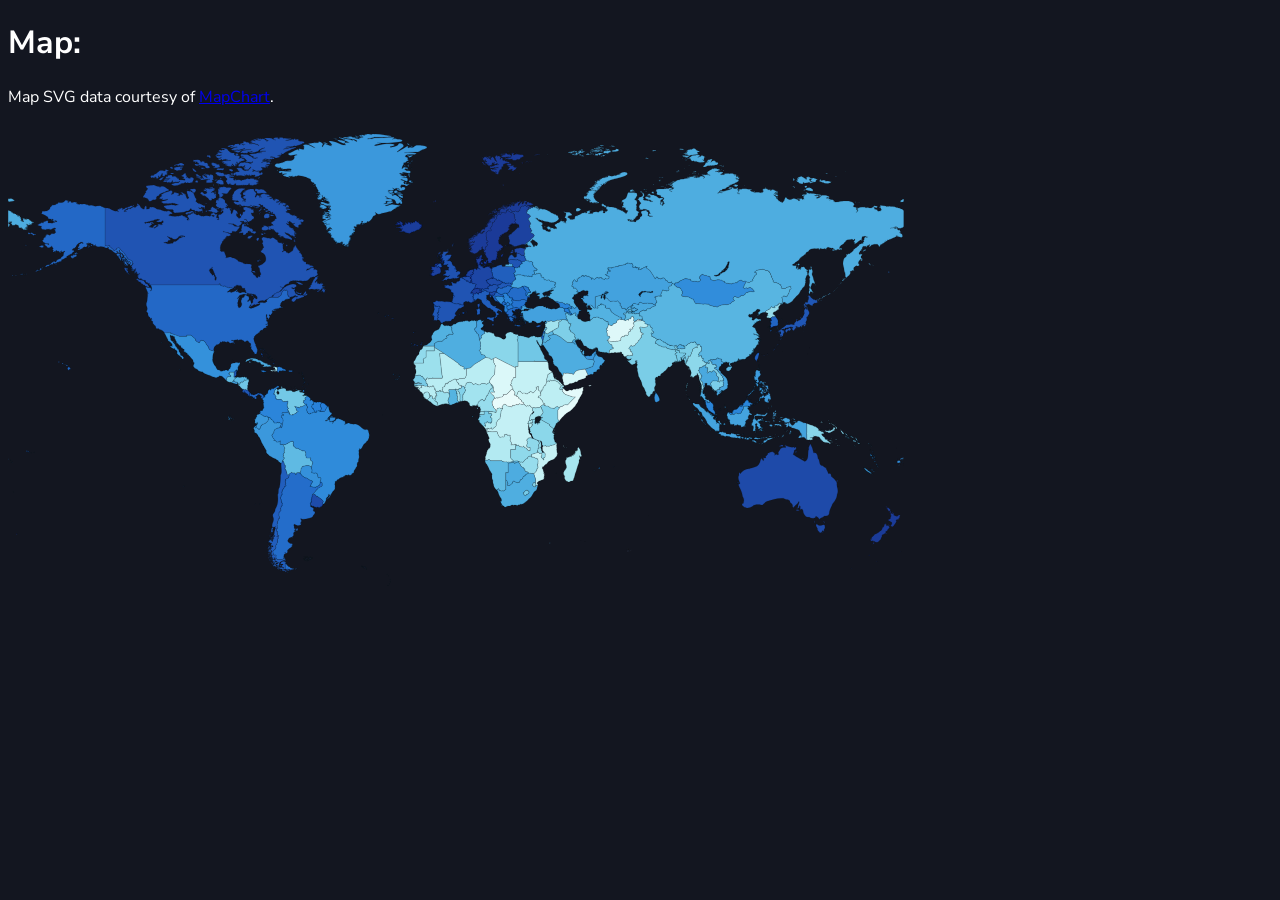
==== commit a4f2ea57: "Low/no data label" ====
--- a/index.html
+++ b/index.html
@@ -8,7 +8,7 @@
     </head>
     <body>
         <!-- ------------------ DO NOT EDIT THIS FILE! ------------------ -->
-        
+
         <h1>Map:</h1>
         <p>Map SVG data courtesy of <a href="https://www.mapchart.net/world.html" target="_blank">MapChart</a>.</p>
 
@@ -16,6 +16,9 @@
             <div id="tooltip-grid">
                 <p id="tooltip-text"></p>
                 <p id="tooltip-score"></p>
+            </div>
+            <div id="tooltip-notice-flex">
+                <p id="tooltip-notice"></p>
             </div>
         </div>
 
--- a/style.css
+++ b/style.css
@@ -34,22 +34,25 @@
 
 /* ----------------------------- Tooltip ----------------------------- */
 
-#tooltip {
+#tooltip, #tooltip-notice-flex {
     pointer-events: none;
-    position: fixed;
-    top: 0;
-    left: 0;
     background-color: var(--dark);
     background-color: hsla(225, 25%, 10%, 0.88);
     color: white;
     border: 1px solid white;
     border-radius: 10px;
     width: 260px;
+}
 
+#tooltip {
+    position: fixed;
+    top: 0;
+    left: 0;
     /* display: flex */
     display: none;
     align-items: center;
     justify-content: center;
+    font-size: 12px;
 }
 
 #tooltip-grid {
@@ -71,20 +74,32 @@
 
 /* Tooltip content */
 
-#tooltip-text { 
-    font-size: 12px;
-    line-height: 1.18;
-}
+#tooltip-text { line-height: 1.18; }
 
 #tooltip-score {
     font-weight: bold;
     font-family: var(--Alfa-Slab-One);
     font-size: 32px;
     text-align: right;
-    /* text-shadow: 0 3px 0 transparent; */
 }
 
 #no-data-first-dash { position: relative; right: 2px; }
+
+#tooltip-notice-flex {
+    position: absolute;
+    display: flex;
+    top: -1px;
+    right: -58px;
+    margin: 0;
+    padding: 10px 10px;
+    box-sizing: border-box;
+    height: calc(100% + 2px);
+    width: 50px;
+    line-height: 1;
+    text-align: center;
+    align-items: center;
+    justify-content: center;
+}
 
 /* ----------------------------- Misc ----------------------------- */
 
@@ -94,7 +109,7 @@
     stroke-width: 0.6vw;
 } */
 
-.low-data { 
+/* .low-data { 
     fill: rgb(255,150,0) !important; 
     stroke: rgba(255,150,0,0.1);
     stroke-width: 18;
@@ -103,4 +118,4 @@
     fill: red; 
     stroke: rgba(255,0,0,0.1);
     stroke-width: 18;
-}+} */
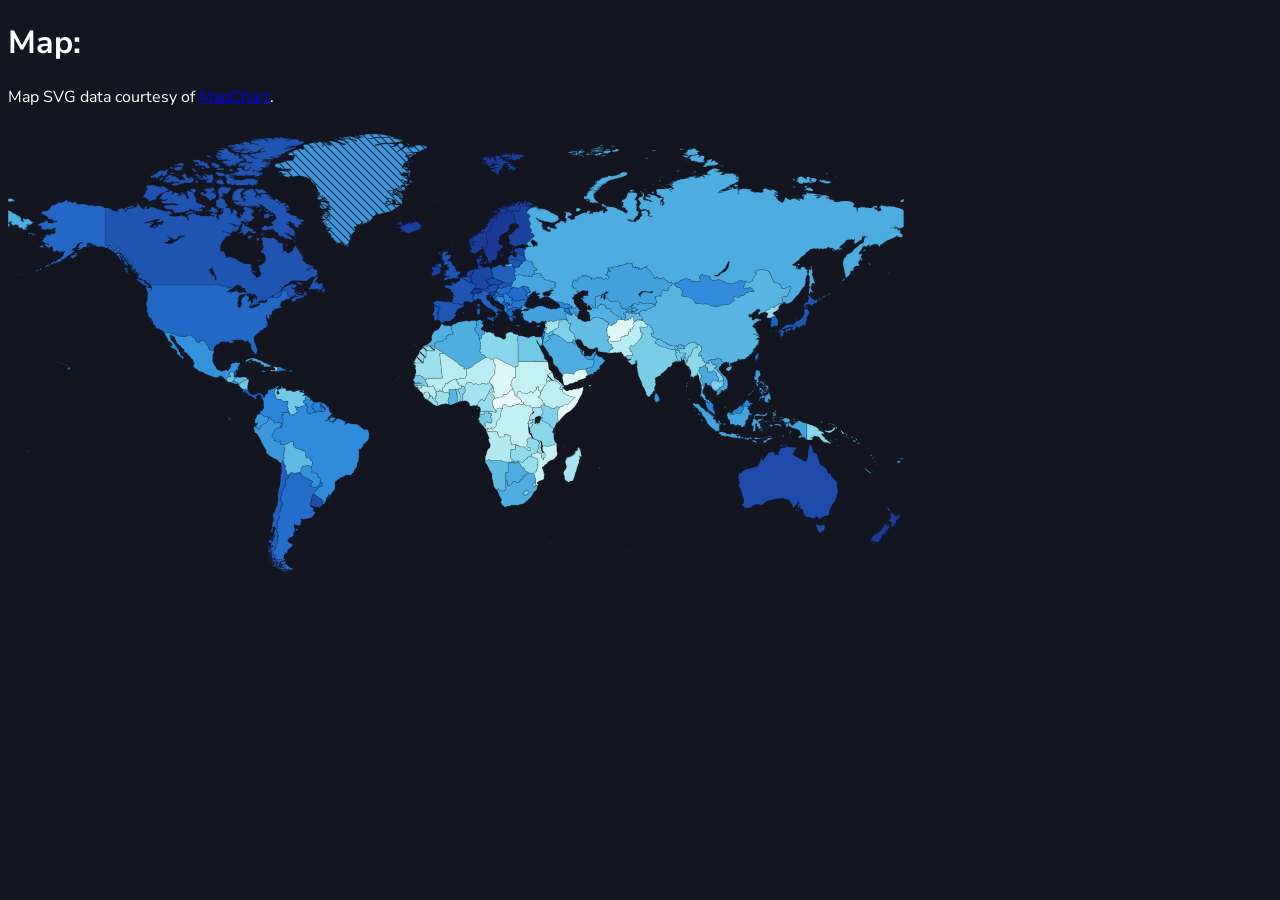
==== commit c82b66f2: "Low data hatching" ====
--- a/index.html
+++ b/index.html
@@ -25,6 +25,15 @@
         <div>
             <svg id="map-container" viewBox="0 0 895.92 471.76" preserveAspectRatio="xMinYMin" height="471.76" width="895.92">
 <g id="map-group"><svg id="map" width="895.92" height="471.76" stroke-linecap="round" stroke-linejoin="round" version="1.2" sodipodi:docname="world.svg" inkscape:version="1.4 (e7c3feb1, 2024-10-09)" xmlns:inkscape="http://www.inkscape.org/namespaces/inkscape" xmlns:sodipodi="http://sodipodi.sourceforge.net/DTD/sodipodi-0.dtd" xmlns="http://www.w3.org/2000/svg" xmlns:svg="http://www.w3.org/2000/svg" viewBox="0 0 895.92 471.76" preserveAspectRatio="xMinYMin">
+<defs>
+    <pattern id="diagonalHatch" patternUnits="userSpaceOnUse" width="4" height="4" patternTransform="scale(2 -2)">
+        <path d="M-1,1 l2,-2
+                M0,4 l4,-4
+                M3,5 l2,-2" 
+            style="stroke:var(--less-dark); stroke-width:0.6">
+        </path>
+    </pattern>
+</defs>
 <g><path class="country-path" id="CAN" data-stats="CAN,20,23,Canada,20,100.0,79.47565793406336,6.38944,13.419917,113.9,8.69,19.22,13.87,1.349,45529.645,6.803,82.6302,100,12,97,11.91,36.469997,2.29,0.8,0.029,97,2.5" d="m262.35 173.5-.4-.04-1 .45-1.06.87-.23.27-.38.3-.73.2-.54.26-.52.07-.79.45.17.4-.52.24-.6-.31-.33.05-.27-.29-.77.2-1.75.2-1.2.28-.7.55-.25-.01-.75.96.2.27.9.15.67-.26v.52l.34.48-.43.3-.27-.1-1.28.04-1.28.27-.7.62-1.05-.28-.74-.01-.77.29-.63.5-.33.43h-.34l-.77.39-.44.43-.2-.14-.73.14-.51-.24.1-.7.34-.11.44.09.83-.08-.12-.5-.4-.17.34-.27.23-1.11.67-.21 1.04-.9.08-.4-.03-1.3-.08-.43.37-.74.48-.4.34-.58-.2-1.03-.63-.63-.02-.21h.76l.1.71.58.66.98.27.1.3 1.22.45.24-.17.04-.5-.28-.4.7-.36-.63-.5-.12-.4.23-.3-.2-.25-.46.13-.2-.55-.66-.6-.09-.35-.52-.32-.68.05-.85-.24-.1-.26-1.17-.05-.96-.26-1.46.07-1.57-.35-1.22-.18-.24-.63-.73.28-.18-.45.32-.29-.29-.41.28-.36-.84-.15.12-.5.36-.5-.31-.4-.78-.56.3-.57-.07-.59-1.24.15-1.08-.2-.54-.55-.38-.86-.1-.5-.48-.6-.27.11-.4-.24-.28.17-.34-.17-.79.13-.43-.24-1.19-.31-.2-.15-.62.01.4.9-.29.35-.28-.3-.06-.49-.45.2-.04.47-.42.8h-.35l.13-.59-.82.28-.46 1.15-.62.4-1-.04-.5-.34-.88.1-.63-.04-.35-.4-.87.51-.39.09-.65-.2-.18-.28-.48-.14-.22-.34-.65.08-.2.25-.35-.67-.3-.3-.82-.26-.7-.04-.59.28-.66.09-.3-.4-.88-.04-.2-.2-.7-.03-.3-.26v-.35l-.29-1.22-.83-.24-.04 1.21h-68.77l-.5-.3-.2.3h-.14l-.3-.45-.1-.46v-1.05l-.6.27-.16.4-1.02-.42-.24-.35.3-.65-1.16.2-.82-.6.32-.92-.25-.29-.89-.01-.17-.36-.65-.2-.78.2-.33-.3-.3.18-.72-.1.06-.46.5-.08-.54-.64-.62.15-.9-.42-.43.4-1.02-.4-.87-.73-.03-.22.31-.54-.52-.91.06-.82.42-.1.1-.46.89-.5.34-.39-.2-.34-.56.14-.1.18-.77.34-.63-.46-.45.22-.02-.77.3-.66-.88-.39-.18-.9-.81-.57-.03-.49.27-.36-.03-.77.23-.14.15-.5-.82.5-.66.64-.04.63-.22.17-1.93-1.87-.02-.73-.4-.67-.45.03.09-.89.56-.51.16-.46.43-.75.7-.95-.1-.3-.48 1.03-.39.57-.25-.3.52-.64-.36-1.1-.07-.51.28-.61-.14-.62-.82-.13-.24-.39-.37-.11-.48-.38-.65-.13-1.2-.66-.54.02-.19-.73-.58-.22.19-.61-.78-.2.28-.4-.8-1.09-.9-1.37-.4-.46-.22-.5-.53-.53-.22-.61-.4-.32-.62-.69-.88-.39-.44-.48v-.28l-.76-.7-.56-.11-.41-.54.2-.47-.62-.57-.55-.35-1.1.46-.83.17-.05.5-.47.1v.64l-.37.5-.56.02-1.1.58-.35.3-.48-1.22-2.46-1.9-.23-.5-.77-.34-.45-.36.27-.84-.07-.18-1.32.05-.96.55-1.02-.4-.28.28-1.1-.29-.06-.09v-37.9l.9.16 1.04.06.76-.09.54.2 1.39.28.47.47.47.21.33.33.8.24.55.39 2.25.84h.5l.82.32.4-.18 1.08.13.47.16.61.37.08-.64-.66.02-.34-.18.22-.4-.13-.8.5-.47.84-.03.53.17-.16-.51.32-.3h1.29l.31-.24.26-.53.46-.12-.03.4.5.13.48.49-.62.47-.07.35 1.04-.33.09-.21.51-.13.67.02.56-.45-.06-.34.26-.3.89.12.24-.32.36-.14.48.04.65-.19.23-.3 1.22-.46.43.22.35-.83 1.54-.28 1.1.24.4-.76.8.6-.49.6-1.27.53-1.03.38-.17.34-.45.1-.42.52-.36-.3-1.04.28h-.64l-.56.16-.4.54.08.23-1.65.46-.43.93-.34-.13-.3.16-.02.4-.6.67 1.22-.05.06-.26 1.06.25.3-.27-.4-.23-.53.32-.24-.99 1.21-.34.07-.29.64-.07.53-.22.3-.38-.18-.23.59-.23.53.09.82-.3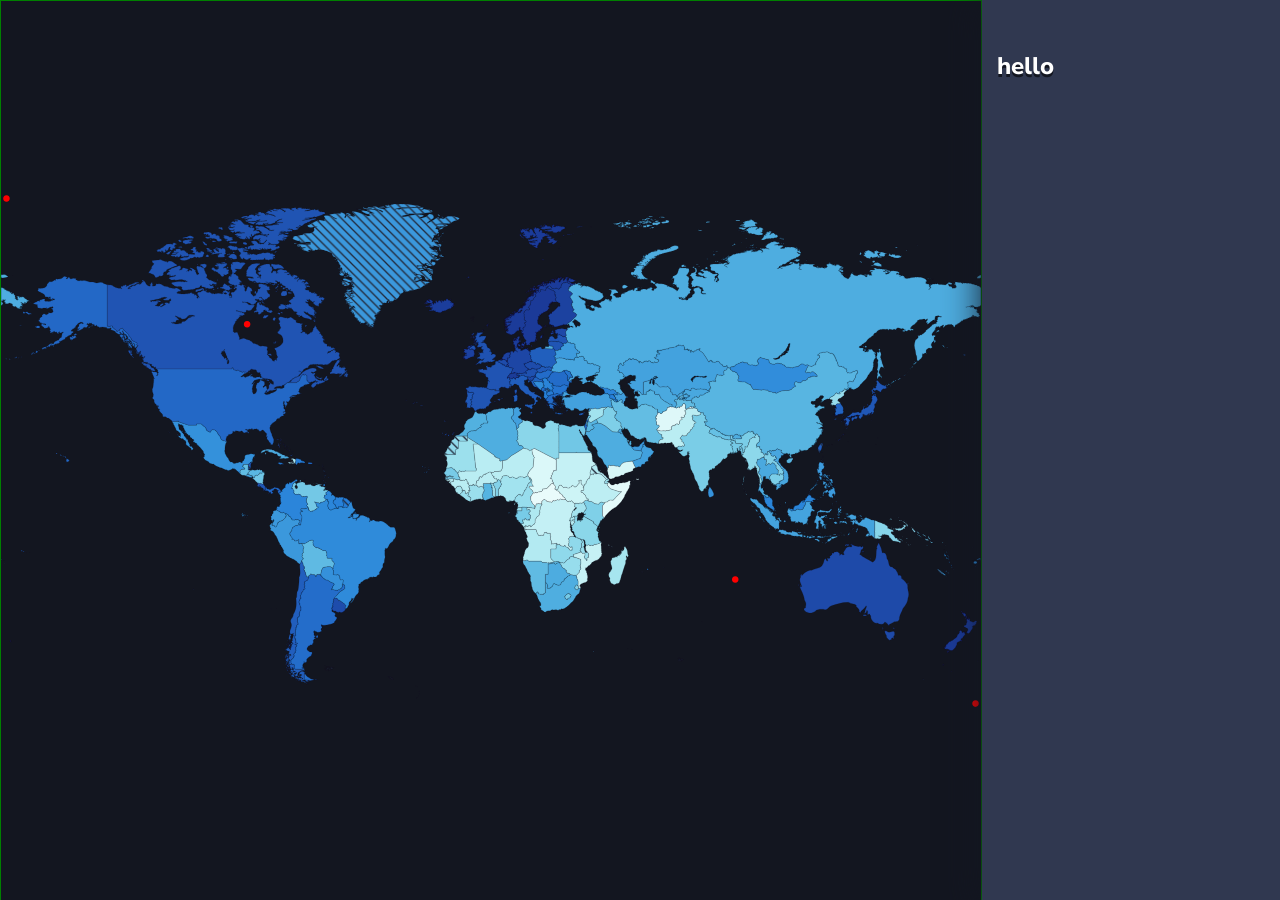
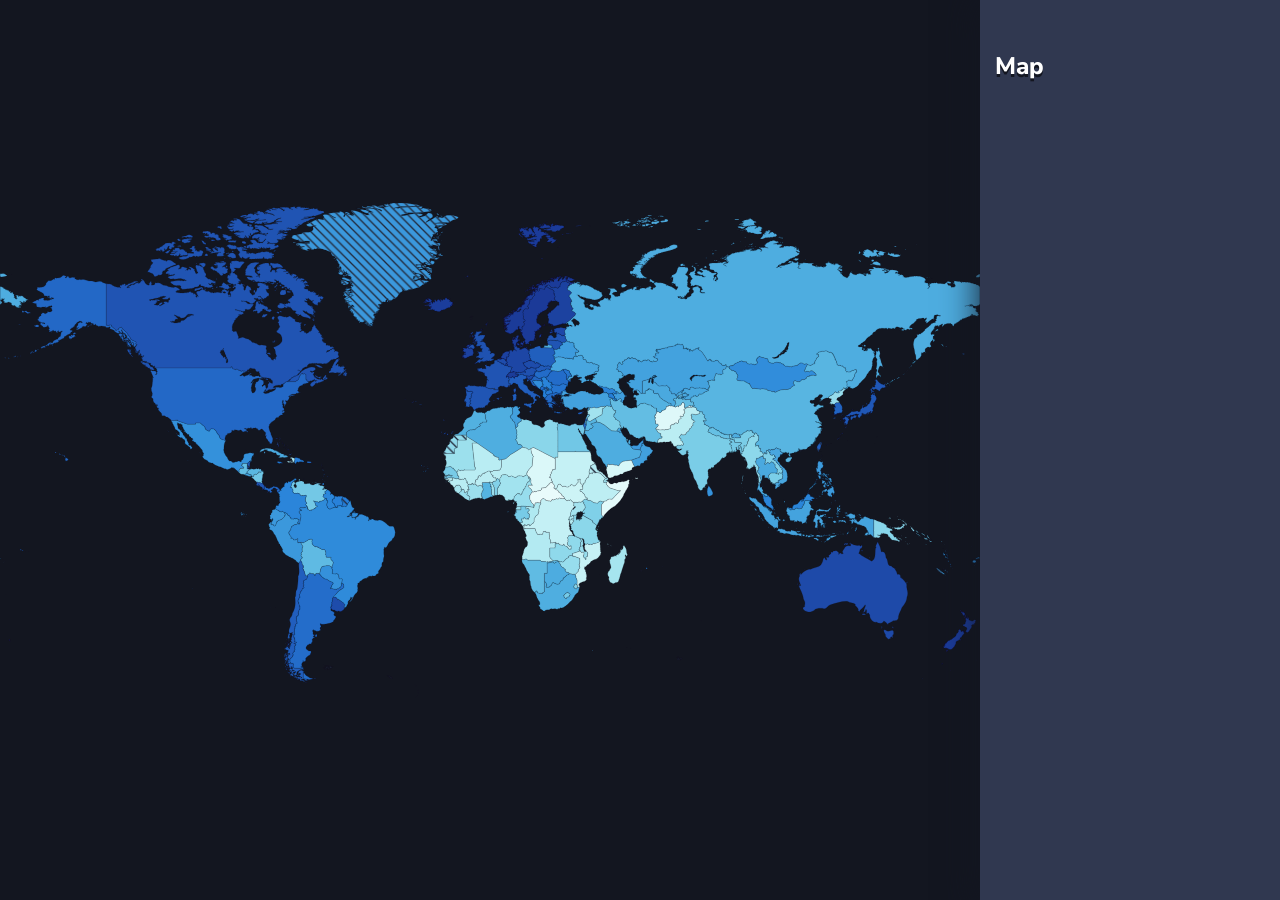
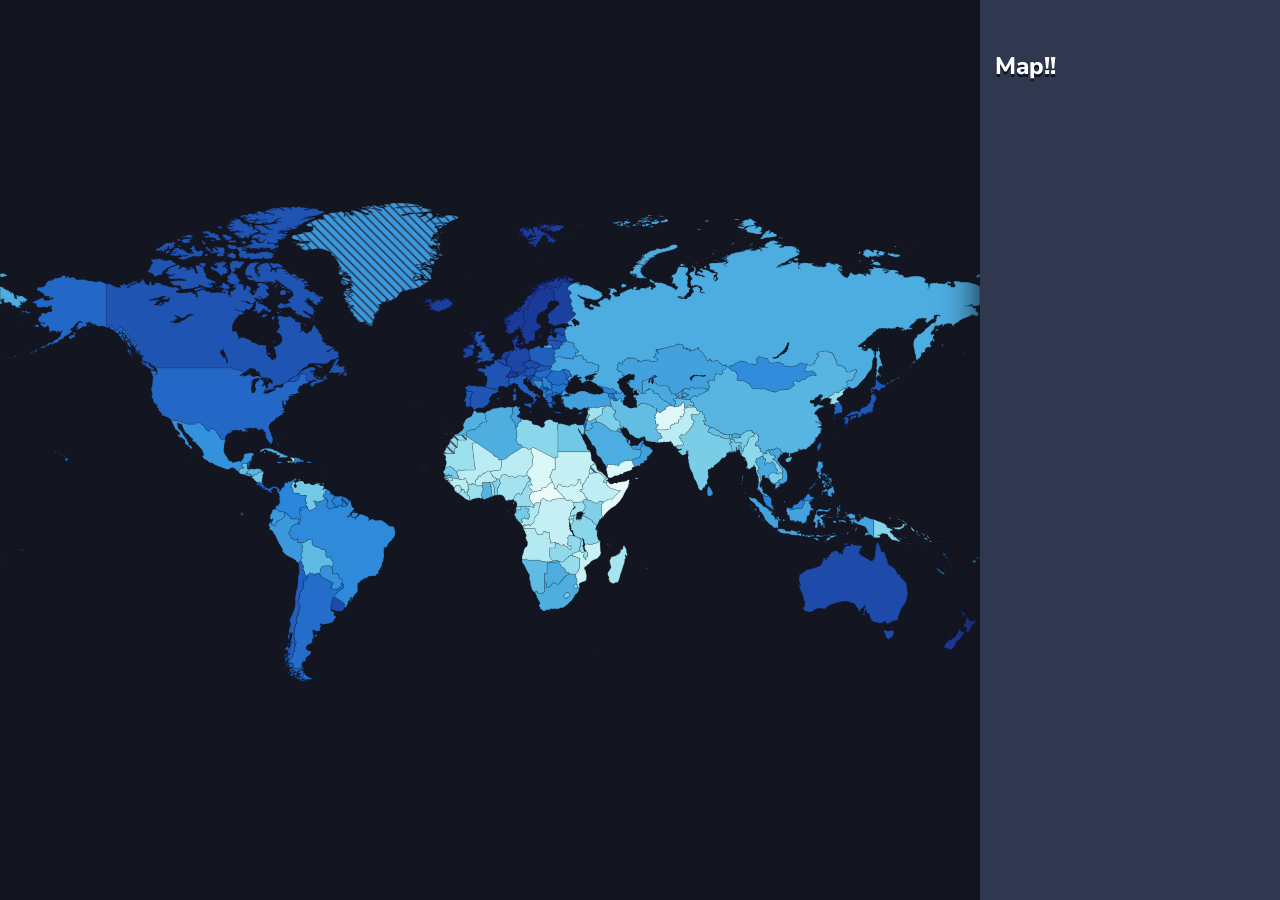
